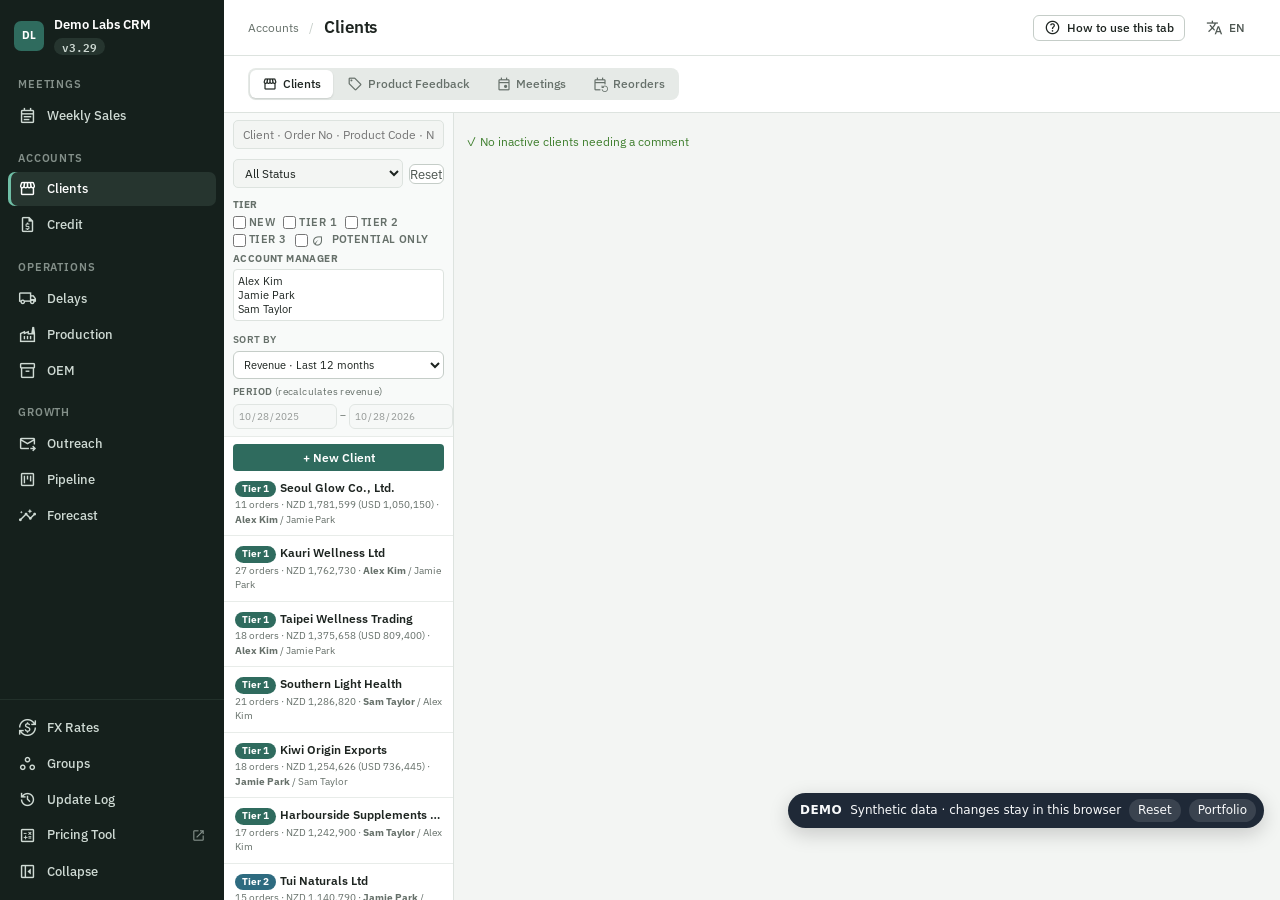
==== crm/index.html @ deb1e1e8 "Tools portfolio: sales/ops demos on synthetic data + live NZ pharma tools Co-Authored-By: Claude Opu" ====
<!DOCTYPE html>
<html lang="en">
<head>
<!-- demo runtime: Worker emulator + synthetic data (see README) -->
<script>window.DEMO_TODAY = '2026-10-29';</script>
<script src="../shared/demo-clock.js"></script>
<script>
window.WORKER_DEMO = { key: 'crm-demo', email: 'demo.user@example.com', accessTeam: 'https://demo-team.cloudflareaccess.com', workerUrl: 'worker.js', vendor: '../shared/vendor/' };
try { if (!localStorage.getItem('crmdemo_last_author')) localStorage.setItem('crmdemo_last_author', 'Jamie Park'); } catch (e) {}
</script>
<script src="seed_kv.js"></script>
<script src="seed_d1.js"></script>
<script>try { if (!localStorage.getItem('crmdemo_fx_rates')) localStorage.setItem('crmdemo_fx_rates', window.WORKER_SEED_KV['crm:fx_rates']); } catch (e) {}</script>
<script src="mocks.js"></script>
<script src="../shared/worker-emulator.js"></script>
<link rel="stylesheet" href="../shared/demo-badge.css">

<meta charset="utf-8">
<meta name="viewport" content="width=device-width, initial-scale=1">
<title>Demo Labs CRM</title>
<link rel="preconnect" href="https://fonts.googleapis.com">
<link rel="stylesheet" href="https://fonts.googleapis.com/css2?family=IBM+Plex+Sans:wght@400;500;600;700&family=IBM+Plex+Sans+KR:wght@400;500;600&family=IBM+Plex+Mono:wght@400;500&display=swap">
<link rel="stylesheet" href="https://fonts.googleapis.com/css2?family=Material+Symbols+Outlined:opsz,wght,FILL,GRAD@20..24,300..500,0..1,0&display=block">
<style>
/* v3.0 design tokens — "Sage" theme from the Claude Design handoff (design/v3).
   The legacy names at the bottom keep every existing var(--…) working. */
:root{
  --bg:#f3f5f3; --surface:#ffffff; --surface-2:#f8faf9; --sunken:#eef1ef; --track:#e6eae7;
  --line:#dde3df; --line-soft:#e8ece9; --line-strong:#c5cdc8;
  --ink:#1d2420; --ink-2:#4e5752; --ink-3:#66706a; --ink-disabled:#9aa49e;
  --accent:#2f6b5e; --accent-hover:#24564b; --accent-ink:#22594d; --accent-soft:#e1efea; --accent-wash:#eef6f2; --accent-line:#cfe3da; --focus:#b9d8cc;
  --bad:#b0372b; --bad-soft:#f8e1dd;
  --warn:#8a4a07; --warn-soft:#f8ecd6;
  --caution:#7a6200; --caution-soft:#f5efcf;
  --ok:#3f7f2e; --ok-soft:#e3f0e6;
  --info:#2e6b80; --info-soft:#deedf1;
  --neutral:#4e5752; --neutral-soft:#e9ece9;
  --st-contacted:#66706a; --st-lead:#a1620b; --st-quoted:#3f5f80; --st-negotiating:#2f6b5e; --st-won:#3f7f2e; --st-drop:#b0372b;
  --c-hard:#2f6b5e; --c-soft:#4f6d8f; --c-tablet:#8a6a9a; --c-pot:#c0892f; --c-sachet:#d2a868; --c-uncl:#9a8f80; --c-liquid:#4a6fa5; --c-lhard:#7b5577; --c-other:#aab4ae;
  --nav-bg:#15201c; --nav-ink:#cfdad4; --nav-muted:#84908a; --nav-line:#22302a; --nav-active:#26352f; --nav-hover:#1e2b26; --nav-mark:#6fbfa6;
  --font:'IBM Plex Sans','IBM Plex Sans KR',system-ui,-apple-system,"Segoe UI",sans-serif;
  --font-mono:'IBM Plex Mono',ui-monospace,monospace;
  --fs-label:11px; --fs-sm:12px; --fs-body:13px; --fs-title:14px; --fs-h2:16px; --fs-page:17px; --fs-kpi:26px;
  --s-1:4px; --s-2:6px; --s-3:8px; --s-4:12px; --s-5:16px; --s-6:20px; --s-7:24px; --s-8:32px;
  --r-sm:4px; --r-md:6px; --r-lg:10px; --r-xl:12px;
  --shadow-pop:0 8px 24px rgba(29,36,32,.14); --shadow-modal:0 24px 64px rgba(29,36,32,.28); --overlay:rgba(29,36,32,.42);
  --h-ctl:32px; --h-ctl-sm:26px; --nav-w:224px; --nav-w-collapsed:60px; --topbar-h:56px;
  /* legacy aliases */
  --panel:var(--surface); --muted:var(--ink-3); --fg:var(--ink); --accent2:var(--accent); --accent-light:var(--accent-soft);
  --hover:rgba(29,36,32,.04); --radius:var(--r-md); --radius-lg:var(--r-lg);
}
*{box-sizing:border-box;margin:0;padding:0}
body{font-family:-apple-system,BlinkMacSystemFont,"Segoe UI",Roboto,Helvetica,Arial,sans-serif;color:var(--ink);background:var(--bg);font-size:13px;height:100vh;display:flex;flex-direction:column;overflow:hidden;-webkit-font-smoothing:antialiased}
/* Tab panels (header, tab row and hint styles now live in #ds-v3) */
.tab-panel{display:none;flex:1;overflow:hidden;min-height:0}
.tab-panel.active{display:flex}
html[data-lang="en"] .hint-ko{display:none}
html[data-lang="ko"] .hint-en{display:none}
/* Customers tab */
.cust-layout{display:flex;flex:1;overflow:hidden;width:100%}
aside{width:230px;min-width:230px;background:var(--panel);border-right:1px solid var(--line);display:flex;flex-direction:column;flex-shrink:0}
.aside-ctrl{padding:7px 9px;border-bottom:1px solid var(--line);background:var(--surface-2);flex-shrink:0;display:flex;flex-direction:column;gap:4px}
.aside-ctrl select{width:100%;padding:5px 6px;border:1px solid var(--line);border-radius:4px;font-size:11px;color:var(--ink);background:#fff;outline:none}
.aside-ctrl label{font-size:10px;color:var(--muted);font-weight:600;letter-spacing:.04em;text-transform:uppercase}
.date-row{display:flex;gap:3px;align-items:center}
.date-row input[type=date]{flex:1;padding:4px 4px;border:1px solid var(--line);border-radius:4px;font-size:10px;outline:none;color:var(--ink)}
.date-row span{font-size:10px;color:var(--muted)}
.aside-list{flex:1;overflow-y:auto}
.cust{padding:8px 11px;border-bottom:1px solid var(--line);cursor:pointer}
.cust:hover{background:var(--surface-2)}
.cust.active{background:var(--accent-soft);border-left:3px solid var(--accent2)}
.cust .nm{font-weight:600;font-size:11px;white-space:nowrap;overflow:hidden;text-overflow:ellipsis}
.cust .meta{color:var(--muted);font-size:10px;margin-top:1px}
/* Main content */
.main-content{flex:1;overflow-y:auto;padding:12px;min-width:0}
.card{background:var(--panel);border:1px solid var(--line);border-radius:12px;padding:11px 13px;margin-bottom:10px}
.card h2{font-size:13px;font-weight:700;margin-bottom:7px}
.kpis{display:flex;gap:12px;flex-wrap:wrap;color:var(--muted);font-size:11px}
.kpis b{display:block;color:var(--ink);font-size:13px;font-weight:700}
.bar{display:flex;justify-content:space-between;align-items:center;margin-bottom:7px;font-size:11px;color:var(--muted)}
.table-wrap{overflow-x:auto}
table{width:100%;border-collapse:collapse;background:var(--panel);border:1px solid var(--line);border-radius:12px;overflow:hidden;font-size:11px}
th,td{padding:6px 8px;text-align:left;border-bottom:1px solid var(--line);white-space:nowrap}
th{background:var(--surface-2);font-size:10px;color:var(--muted);text-transform:uppercase;letter-spacing:.04em;position:sticky;top:0;z-index:1}
td.num{text-align:right;font-variant-numeric:tabular-nums}
tr:last-child td{border-bottom:none}
tr:hover td{background:#fafbfd}
.badge{padding:2px 6px;border-radius:999px;font-size:10px;font-weight:600}
.s-finished{background:var(--ok-soft);color:var(--ok)}.s-cancel{background:var(--bad-soft);color:var(--bad)}.s-confirm{background:var(--info-soft);color:var(--info)}.s-new{background:var(--warn-soft);color:var(--warn)}
.empty{padding:26px;text-align:center;color:var(--muted);font-size:12px}
.code-link{color:var(--accent2);cursor:pointer;text-decoration:underline;text-decoration-style:dotted}
.code-link:hover{text-decoration-style:solid}
/* Remarks */
.remarks-card{background:var(--panel);border:1px solid var(--line);border-radius:12px;padding:11px 13px;margin-bottom:10px}
.remarks-card h3{font-size:10px;font-weight:700;color:var(--muted);text-transform:uppercase;letter-spacing:.04em;margin-bottom:8px}
.remark-input-row{display:flex;gap:5px;margin-bottom:8px}
.remark-input-row input{padding:6px 9px;border:1px solid var(--line);border-radius:4px;font-size:12px;outline:none;font-family:inherit}
.remark-input-row input:focus{border-color:var(--accent2)}
.remark-author-static{background:var(--accent-soft);color:var(--accent2);font-weight:600;flex-shrink:0;width:140px}
.remark-savebtn{background:var(--accent2);color:#fff;border:none;padding:6px 12px;border-radius:4px;font-size:12px;cursor:pointer;white-space:nowrap;flex-shrink:0}
.remark-savebtn:hover{background:var(--accent-hover)}
.remark-item{padding:7px 0;border-top:1px solid var(--line)}
.remark-item:first-child{border-top:none}
.remark-meta{display:flex;gap:7px;align-items:center;margin-bottom:3px}
.remark-author-tag{background:var(--accent-soft);color:var(--accent2);padding:1px 7px;border-radius:999px;font-weight:600;font-size:10px}
.remark-ts{font-size:10px;color:var(--muted)}
.remark-text{font-size:12px;color:var(--ink);line-height:1.5;white-space:pre-wrap;word-break:break-word}
.remark-empty{font-size:11px;color:var(--muted);font-style:italic}
.remark-notice{font-size:10px;color:var(--muted);background:var(--surface-2);border:1px solid var(--line);border-radius:4px;padding:4px 8px;margin-bottom:8px}
.remark-actions{margin-left:auto;display:flex;gap:3px}
.remark-action-btn{background:none;border:1px solid var(--line);border-radius:3px;cursor:pointer;font-size:10px;padding:1px 5px;color:var(--muted);line-height:1.4}
.remark-action-btn:hover{background:var(--sunken);color:var(--ink)}
.remark-del-btn:hover{border-color:var(--bad);color:var(--bad);background:var(--bad-soft)}
/* Groups */
.cust.is-group{background:linear-gradient(135deg,var(--accent-wash) 60%,var(--ok-soft));border-left:3px solid var(--accent2)}
.cust.is-group .nm{color:var(--accent2);font-weight:700}
.group-badge{font-size:9px;background:var(--accent-soft);color:var(--accent-hover);padding:1px 6px;border-radius:999px;margin-left:5px;vertical-align:middle;font-weight:600}
.usd-tag{color:var(--muted);font-size:10px}
.groups-overlay{position:fixed;inset:0;background:rgba(0,0,0,.45);z-index:2000;display:flex;align-items:center;justify-content:center}
.groups-box{background:#fff;border-radius:10px;padding:20px 22px;width:520px;max-height:82vh;overflow-y:auto;box-shadow:0 12px 40px rgba(0,0,0,.2);display:flex;flex-direction:column;gap:14px}
.groups-box h2{font-size:14px;font-weight:700;color:var(--ink)}
.groups-list-item{display:flex;align-items:center;gap:8px;padding:7px 10px;border:1px solid var(--line);border-radius:6px;font-size:12px}
.groups-list-item .g-members{flex:1;color:var(--muted);font-size:11px}
.groups-list-item .g-del{background:none;border:1px solid var(--line);color:var(--bad);padding:2px 8px;border-radius:4px;cursor:pointer;font-size:11px}
.groups-list-item .g-del:hover{background:var(--bad-soft)}
.cust-check-list{max-height:200px;overflow-y:auto;border:1px solid var(--line);border-radius:6px;padding:5px;display:flex;flex-direction:column;gap:2px}
.cust-check-list label{display:flex;align-items:center;gap:6px;padding:3px 6px;border-radius:4px;cursor:pointer;font-size:11px}
.cust-check-list label:hover{background:var(--sunken)}
.fx-row{display:flex;align-items:center;gap:6px;font-size:11px;color:var(--muted)}
.fx-row input{width:60px;padding:3px 6px;border:1px solid var(--line);border-radius:4px;font-size:11px;text-align:right}
.group-chip{display:inline-flex;align-items:center;gap:4px;background:var(--accent-soft);color:var(--accent-hover);padding:2px 8px 2px 10px;border-radius:999px;font-size:11px;margin:2px}
.chip-remove{background:none;border:none;cursor:pointer;color:var(--accent-line);font-size:12px;padding:0;line-height:1;font-weight:700}
.chip-remove:hover{color:var(--bad)}
.selected-chips-wrap{min-height:30px;padding:5px 4px;border:1px dashed var(--accent-line);border-radius:6px;background:var(--accent-wash);margin-bottom:8px}
.fx-hist-panel{background:var(--surface-2);border:1px solid var(--line);border-radius:6px;padding:10px 12px;font-size:11px}
.fx-hist-row{display:flex;gap:6px;align-items:center;margin-bottom:4px}
.fx-hist-row input{padding:3px 7px;border:1px solid var(--line);border-radius:4px;font-size:11px}
.fx-hist-del{background:none;border:none;color:var(--bad);cursor:pointer;font-size:13px;padding:0 3px}
/* Price trend */
.trend-panel{background:var(--panel);border:1px solid var(--line);border-radius:12px;padding:11px 13px;margin-bottom:10px}
.trend-hdr{display:flex;justify-content:space-between;align-items:center;margin-bottom:8px}
.trend-hdr h3{font-size:10px;font-weight:700;color:var(--muted);text-transform:uppercase;letter-spacing:.04em}
.trend-close{background:none;border:none;color:var(--muted);cursor:pointer;font-size:15px;line-height:1;padding:0 2px}
/* Follow-up tab */
.fu-layout{flex:1;overflow:hidden;display:flex;flex-direction:column;width:100%;min-height:0}
.fu-ctrl{padding:9px 14px;background:var(--panel);border-bottom:1px solid var(--line);display:flex;gap:8px;align-items:center;flex-shrink:0;flex-wrap:wrap}
.fu-ctrl select{padding:5px 7px;border:1px solid var(--line);border-radius:4px;font-size:12px;outline:none}
.fu-ctrl label{font-size:11px;color:var(--muted);font-weight:600}
.fu-content{flex:1;overflow-y:auto;padding:12px;min-height:0}
.fu-kpis{display:flex;gap:8px;flex-wrap:wrap;margin-bottom:12px}
.fu-kpi{background:var(--panel);border:1px solid var(--line);border-radius:12px;padding:9px 13px;flex:1;min-width:100px;cursor:pointer;transition:border-color .15s}
.fu-kpi:hover{border-color:var(--accent2)}
.fu-kpi.active{border-color:var(--accent2);background:var(--accent-soft)}
.fu-kpi .kl{font-size:10px;color:var(--muted);text-transform:uppercase;letter-spacing:.04em;margin-bottom:2px}
.fu-kpi .kv{font-size:22px;font-weight:700}
.c-bad{color:var(--bad)}.c-warn{color:var(--warn)}.c-info{color:var(--info)}.c-ink{color:var(--ink)}
.fu-overdue{background:var(--bad-soft);color:var(--bad)}.fu-due_soon{background:var(--warn-soft);color:var(--warn)}.fu-upcoming{background:var(--info-soft);color:var(--info)}
/* OEM tab */
.oem-layout{flex:1;overflow-y:auto;padding:14px;width:100%;display:block}
.oem-kpis{display:flex;gap:10px;flex-wrap:wrap;margin-bottom:14px}
.oem-kpi{background:var(--panel);border:1px solid var(--line);border-radius:12px;padding:11px 15px;flex:1;min-width:120px}
.oem-kpi .kl{font-size:10px;color:var(--muted);text-transform:uppercase;letter-spacing:.04em;margin-bottom:3px}
.oem-kpi .kv{font-size:22px;font-weight:700;color:var(--ink)}
.sec-title{font-size:12px;font-weight:700;margin:14px 0 6px;color:var(--ink)}
.inactive-dot{color:var(--bad);font-size:8px;vertical-align:middle;margin-left:4px}
.inactive-banner{border-radius:6px;padding:12px 14px;margin-bottom:12px;font-size:12px;line-height:1.7}
.inactive-banner.needs-comment{background:var(--warn-soft);border:1px solid #f97316}
.inactive-banner.has-comment{background:var(--ok-soft);border:1px solid var(--ok)}
/* Pipeline tab */
.pipeline-wrap{display:flex;gap:12px;overflow-x:auto;padding-bottom:12px;min-height:300px}
.pipeline-col{min-width:220px;max-width:220px;background:var(--surface-2);border:1px solid var(--line);border-radius:12px;padding:8px;display:flex;flex-direction:column;gap:6px;flex-shrink:0}
.pipeline-col-hdr{font-size:11px;font-weight:700;padding:4px 6px;border-radius:4px;display:flex;justify-content:space-between;align-items:center}
.deal-card{background:var(--panel);border:1px solid var(--line);border-radius:6px;padding:8px 10px;font-size:11px;cursor:pointer;transition:box-shadow .15s}
.deal-card:hover{box-shadow:0 2px 8px rgba(0,0,0,.1)}
.deal-card.won{border-left:3px solid var(--ok)}
.deal-card.lost{opacity:.5}
.deal-card .dc-title{font-weight:700;font-size:12px;margin-bottom:3px}
.deal-card .dc-cust{color:var(--muted);margin-bottom:4px}
.deal-card .dc-row{display:flex;justify-content:space-between;color:var(--muted);margin-top:2px}
.deal-badge{font-size:9px;padding:1px 5px;border-radius:3px;font-weight:600}
.badge-inbound{background:var(--accent-soft);color:var(--accent-hover)}
.badge-outbound{background:var(--ok-soft);color:var(--ok)}
/* Production tab */
.prod-wrap{padding:14px;overflow-y:auto;flex:1}
.prod-grid{display:grid;grid-template-columns:repeat(auto-fit,minmax(180px,1fr));gap:10px;margin-bottom:14px}
.prod-kpi{background:var(--panel);border:1px solid var(--line);border-radius:12px;padding:11px 13px;text-align:center}
.prod-kpi .pk-val{font-size:20px;font-weight:700;color:var(--accent2)}
.prod-kpi .pk-lbl{font-size:10px;color:var(--muted);margin-top:2px}
.prod-chart-wrap{background:var(--panel);border:1px solid var(--line);border-radius:12px;padding:12px;margin-bottom:10px}
.prod-chart-wrap h3{font-size:12px;font-weight:700;margin-bottom:8px}
.type-bar{display:flex;align-items:center;gap:8px;margin-bottom:5px;font-size:11px}
.type-bar-fill{height:16px;border-radius:3px;transition:width .3s}
.prod-table{width:100%;border-collapse:collapse;font-size:11px}
.prod-table th{background:var(--surface-2);padding:5px 8px;text-align:left;font-weight:600;border-bottom:1px solid var(--line)}
.prod-table td{padding:5px 8px;border-bottom:1px solid var(--line)}
/* Forecast tab */
.fc-wrap{padding:14px;overflow-y:auto;flex:1;display:flex;flex-direction:column;gap:14px}
.fc-section{background:var(--panel);border:1px solid var(--line);border-radius:12px;padding:12px 14px}
.fc-section h2{font-size:13px;font-weight:700;margin-bottom:10px;display:flex;justify-content:space-between;align-items:center}
.fc-table{width:100%;border-collapse:collapse;font-size:11px}
.fc-table th{background:var(--surface-2);padding:5px 8px;text-align:right;font-weight:600;border-bottom:2px solid var(--line)}
.fc-table th:first-child{text-align:left}
.fc-table td{padding:5px 8px;border-bottom:1px solid var(--line);text-align:right}
.fc-table td:first-child{text-align:left;font-weight:600}
.fc-table tr:hover td{background:var(--surface-2)}
.fc-bar-inline{display:inline-block;height:8px;border-radius:2px;vertical-align:middle;margin-left:4px}
.fc-kpi-row{display:flex;gap:10px;flex-wrap:wrap;margin-bottom:12px}
.fc-kpi{background:var(--surface-2);border:1px solid var(--line);border-radius:6px;padding:8px 12px;flex:1;min-width:140px}
.fc-kpi .fk-val{font-size:16px;font-weight:700;color:var(--accent2)}
.fc-kpi .fk-lbl{font-size:10px;color:var(--muted);margin-top:1px}
.fc-toggle{display:flex;gap:4px;margin-bottom:10px}
.fc-toggle button{padding:4px 10px;border:1px solid var(--line);border-radius:4px;font-size:11px;cursor:pointer;background:#fff}
.fc-toggle button.active{background:var(--accent2);color:#fff;border-color:var(--accent2)}
/* Deal modal */
.deal-modal-overlay{position:fixed;inset:0;background:rgba(0,0,0,.45);z-index:3000;display:flex;align-items:center;justify-content:center}
.deal-modal-box{background:#fff;border-radius:10px;padding:20px 22px;width:480px;max-height:88vh;overflow-y:auto;box-shadow:0 12px 40px rgba(0,0,0,.2);display:flex;flex-direction:column;gap:10px}
.deal-modal-box h2{font-size:14px;font-weight:700;color:var(--ink)}
.deal-field{display:flex;flex-direction:column;gap:3px}
.deal-field label{font-size:10px;font-weight:700;color:var(--muted);text-transform:uppercase;letter-spacing:.04em}
.deal-field input,.deal-field select,.deal-field textarea{padding:6px 9px;border:1px solid var(--line);border-radius:4px;font-size:12px;outline:none;font-family:inherit}
.section-hd{font-size:11px;font-weight:700;color:var(--accent2);text-transform:uppercase;letter-spacing:.04em;margin-bottom:6px;border-bottom:1px solid var(--line);padding-bottom:3px}
/* A <summary> laid out with display:flex loses the browser's native disclosure
   triangle (it only renders for the default list-item display), so this restores
   one manually wherever a flex summary needs the open/closed indicator back. */
.disclosure-tri{display:inline-block;margin-right:5px;font-size:9px;color:var(--muted);transition:transform .15s}
details[open]>summary .disclosure-tri{transform:rotate(90deg)}
.deal-field input:focus,.deal-field select:focus,.deal-field textarea:focus{border-color:var(--accent2)}
/* Delays "Export PDF" prints only the Delays tab. Tab panels live inside
   .app > .main > .page (v3 shell), so the shell is flattened instead of hidden. */
@media print {
  body > *:not(.app), .sidenav, .topbar, .tab-hint, #saveFailBanner { display: none !important; }
  .app, .main, .page { display: block !important; height: auto !important; overflow: visible !important; }
  .tab-panel { display: none !important; }
  #tab-delays { display: block !important; position: static !important; }
  button, select { display: none !important; }
  #delaysPdfHeader { display: block !important; }
}
</style>
<style id="ds-v3">
/* ==========================================================================
   v3.0 layer (Claude Design handoff, phases 1-2). Loaded after the legacy
   rules above so it wins where they overlap. Re-skins keep each legacy
   element's padding/layout and only change colour, type and borders; later
   phases replace the legacy rules outright.
   ========================================================================== */

/* ---------- Base ---------- */
body{font-family:var(--font);font-size:var(--fs-body);color:var(--ink);background:var(--bg);line-height:1.45}
input,select,textarea,button{font-family:inherit}
:focus-visible{outline:2px solid var(--focus);outline-offset:1px}
a{color:var(--accent);text-underline-offset:2px}
a:hover{color:var(--accent-hover)}
input[type=checkbox],input[type=radio]{accent-color:var(--accent)}
.icon{font-family:'Material Symbols Outlined';font-weight:normal;font-style:normal;font-size:18px;line-height:1;width:1em;overflow:hidden;display:inline-block;flex-shrink:0;-webkit-font-feature-settings:'liga';font-feature-settings:'liga'}
.mono{font-family:var(--font-mono);font-size:11.5px}
/* icons that replaced a leading emoji inside text, buttons and headings */
.icon--inline{font-size:1.25em;vertical-align:-.22em;margin-right:.3em}

/* ---------- App shell ---------- */
.app{display:grid;grid-template-columns:var(--nav-w) minmax(0,1fr);flex:1;min-height:0}
.app.is-collapsed{grid-template-columns:var(--nav-w-collapsed) minmax(0,1fr)}
/* width/min-width/border reset: the legacy `aside{width:230px;min-width:230px}` rule (meant for the Clients list) also matches this <aside> */
.sidenav{display:flex;flex-direction:column;min-height:0;width:auto;min-width:0;border-right:none;background:var(--nav-bg);color:var(--nav-ink)}
.sidenav__brand{display:flex;align-items:center;gap:10px;padding:16px 14px 14px}
.sidenav__logo{width:30px;height:30px;border-radius:7px;background:var(--accent);color:#fff;display:grid;place-items:center;font-weight:700;font-size:11px;letter-spacing:.02em;flex-shrink:0}
.sidenav__brand-text{display:flex;flex-direction:column;align-items:flex-start;gap:3px;min-width:0}
.sidenav__name{font-size:13px;font-weight:600;color:#fff;white-space:nowrap}
.sidenav__ver{border:none;background:var(--nav-active);color:var(--nav-ink);font:600 11px/1.6 var(--font-mono);padding:0 8px;border-radius:999px;cursor:pointer}
.sidenav__ver:hover{color:#fff}
.sidenav__groups{flex:1;overflow-y:auto;overflow-x:hidden;padding:4px 8px;display:flex;flex-direction:column;gap:14px;scrollbar-width:thin;scrollbar-color:var(--nav-active) transparent}
.sidenav__group{display:flex;flex-direction:column;gap:2px}
.sidenav__group-label{font-size:10.5px;font-weight:600;letter-spacing:.08em;text-transform:uppercase;color:var(--nav-muted);padding:4px 10px}
/* .tab-btn kept on the nav buttons so activateTab() works unchanged */
.sidenav .tab-btn,.sidenav__tool{display:flex;align-items:center;gap:10px;width:100%;height:34px;padding:0 10px;margin:0;border:none;border-radius:7px;background:transparent;color:var(--nav-ink);font-size:13px;font-weight:500;cursor:pointer;text-align:left;white-space:nowrap}
.sidenav .tab-btn:hover,.sidenav__tool:hover{background:var(--nav-hover);color:#fff}
.sidenav .tab-btn.active{background:var(--nav-active);color:#fff;box-shadow:inset 3px 0 0 var(--nav-mark)}
.sidenav .tab-btn .icon,.sidenav__tool .icon{font-size:19px}
.sidenav__tools{padding:10px 8px 12px;border-top:1px solid var(--nav-line);display:flex;flex-direction:column;gap:2px}
a.sidenav__tool{text-decoration:none}
.sidenav__ext{margin-left:auto;font-size:15px!important;color:var(--nav-muted)}
.app.is-collapsed .sidenav__group-label,.app.is-collapsed .tab-btn__label,.app.is-collapsed .sidenav__brand-text{display:none}
.app.is-collapsed .sidenav .tab-btn,.app.is-collapsed .sidenav__tool{justify-content:center;padding:0}
.app.is-collapsed .sidenav__brand{justify-content:center;padding:16px 0 14px}

.main{display:flex;flex-direction:column;min-width:0;min-height:0}
.topbar{display:flex;align-items:center;gap:10px;height:var(--topbar-h);padding:0 var(--s-7);border-bottom:1px solid var(--line);background:var(--surface);flex-shrink:0}
.topbar__crumb{font-size:12px;color:var(--ink-3)}
.topbar__sep{font-size:12px;color:var(--line-strong)}
.topbar__title{margin:0;font-size:var(--fs-page);font-weight:600;letter-spacing:-.005em;white-space:nowrap}
.topbar__spacer{flex:1}
/* tab panels keep their own internal scrolling, so .page is a flex column, not a scroller */
.page{flex:1;min-height:0;display:flex;flex-direction:column;overflow:hidden}

/* ---------- Buttons ---------- */
.btn{display:inline-flex;align-items:center;justify-content:center;gap:6px;height:var(--h-ctl);padding:0 14px;border:1px solid var(--line-strong);border-radius:var(--r-md);background:var(--surface);color:var(--ink);font-size:12px;font-weight:500;cursor:pointer;white-space:nowrap;text-decoration:none}
.btn:hover{background:var(--bg)}
.btn--primary{background:var(--accent);border-color:var(--accent);color:#fff;font-weight:600}
.btn--primary:hover{background:var(--accent-hover);border-color:var(--accent-hover)}
.btn--ghost{border-color:transparent;background:transparent;color:var(--ink-2)}
.btn--ghost:hover{background:var(--sunken)}
.btn--sm{height:var(--h-ctl-sm);padding:0 10px}
.btn .icon{font-size:17px}
.btn[aria-pressed=true]{background:var(--accent-soft);border-color:var(--accent-line);color:var(--accent-ink)}
.btn--ok{background:var(--ok);border-color:var(--ok);color:#fff;font-weight:600}
.btn--danger{border-color:#e3b3aa;color:var(--bad)}
.btn--danger:hover{background:var(--bad-soft)}

/* ---------- Page body, filter bar, segmented control, popovers ---------- */
.page__scroll{flex:1;min-height:0;overflow-y:auto;padding:var(--s-6) var(--s-7) var(--s-8);display:flex;flex-direction:column;gap:var(--s-5)}
.page__scroll>.seg{align-self:flex-start}
.stack{display:flex;flex-direction:column;gap:var(--s-4)}
.filterbar{display:flex;gap:8px;align-items:center;flex-wrap:wrap;padding:10px 12px;background:var(--surface);border:1px solid var(--line);border-radius:var(--r-lg)}
.select,.input{height:var(--h-ctl);padding:0 10px;border:1px solid var(--line-strong);border-radius:var(--r-md);background-color:var(--surface);color:var(--ink);font-size:13px}
.select{padding:0 8px}
.select--sm,.input--sm{height:30px;font-size:12px}
.select:focus,.input:focus{outline:2px solid var(--focus);outline-offset:0;border-color:var(--accent)}
.check-label{display:inline-flex;align-items:center;gap:6px;font-size:12px;color:var(--ink-2);cursor:pointer;white-space:nowrap}
.seg{display:inline-flex;gap:2px;padding:2px;background:var(--track);border-radius:8px}
.seg>button{height:28px;padding:0 12px;border:none;border-radius:6px;background:transparent;color:var(--ink-3);font-size:12px;font-weight:500;cursor:pointer;white-space:nowrap}
.seg>button:hover{color:var(--ink)}
.seg>button.active{background:var(--surface);color:var(--ink);box-shadow:0 1px 2px rgba(29,36,32,.14)}
.chip{position:relative;display:inline-flex;align-items:center;gap:6px;height:26px;padding:0 10px;border:1px solid var(--line-strong);border-radius:999px;background:var(--surface);color:var(--ink-3);font-size:11.5px;font-weight:500;cursor:pointer;white-space:nowrap;user-select:none}
.chip input{position:absolute;opacity:0;width:1px;height:1px;pointer-events:none}
.chip:has(input:checked),.chip.active{border-color:var(--accent);background:var(--accent-soft);color:var(--accent-ink)}
.chip:has(input:focus-visible){outline:2px solid var(--focus)}
.chip__dot{width:8px;height:8px;border-radius:2px;flex-shrink:0}
.chip:has(input):not(:has(input:checked)) .chip__dot{opacity:.35}
.popover-anchor{position:relative;display:inline-block}
.popover{position:absolute;top:calc(100% + 4px);left:0;z-index:50;min-width:220px;background:var(--surface);border:1px solid var(--line);border-radius:var(--r-lg);box-shadow:var(--shadow-pop);padding:12px;flex-direction:column;gap:8px}
.popover--right{left:auto;right:0}
.menu{padding:4px}
.menu>button{display:flex;align-items:center;width:100%;text-align:left;padding:8px 10px;border:none;background:none;border-radius:var(--r-md);font-size:12px;color:var(--ink);cursor:pointer}
.menu>button:hover{background:var(--bg)}
.remark-savebtn{background:var(--accent);border:1px solid var(--accent);color:#fff;border-radius:var(--r-md);font-weight:600}
.remark-savebtn:hover{background:var(--accent-hover)}
.clearbtn{background:var(--surface);border:1px solid var(--line-strong);color:var(--ink-2);border-radius:var(--r-md)}
.clearbtn:hover{background:var(--bg)}

/* ---------- How-to-use panel (existing <details class="tab-hint">, opened from the topbar) ---------- */
.tab-hint{background:var(--accent-wash);border:none;border-bottom:1px solid var(--accent-line);border-radius:0;margin:0!important;padding:14px var(--s-7) 16px;color:var(--ink-2);font-size:13px;flex-shrink:0}
.tab-hint summary{display:none}
.tab-hint:not([open]){display:none}
.tab-hint .hint-body{margin:0;color:var(--ink-2);max-width:1080px}
.tab-hint .hint-body b{color:var(--ink)}
.tab-hint .hint-pills{display:flex;gap:6px;flex-wrap:wrap;margin-top:8px}
.tab-hint .hint-pill{background:var(--surface);border:1px solid var(--accent-line);color:var(--ink-2);border-radius:999px;padding:3px 10px;font-size:12px;font-weight:400}

/* ---------- Form controls ---------- */
.deal-field input:not([type=checkbox]):not([type=radio]),.deal-field select{height:34px;padding:0 10px;border:1px solid var(--line-strong);border-radius:var(--r-md);background:var(--surface);color:var(--ink);font-size:13px}
.deal-field textarea{padding:8px 10px;border:1px solid var(--line-strong);border-radius:var(--r-md);background:var(--surface);color:var(--ink);font-size:13px;line-height:1.5}
.deal-field input:focus,.deal-field select:focus,.deal-field textarea:focus{outline:2px solid var(--focus);outline-offset:0;border-color:var(--accent)}
.deal-field label{font-size:var(--fs-label);font-weight:600;color:var(--ink-3)}
.section-hd{color:var(--accent-ink);border-bottom-color:var(--line-soft)}

/* ---------- Cards & KPIs ---------- */
.card,.trend-panel,.remarks-card,.prod-chart-wrap,.fc-section{background:var(--surface);border-color:var(--line);border-radius:var(--r-lg)}
.card h2,.fc-section h2,.prod-chart-wrap h3{font-size:var(--fs-title);font-weight:600}
.fu-kpi,.oem-kpi,.prod-kpi,.fc-kpi{background:var(--surface);border:1px solid var(--line);border-radius:var(--r-lg)}
.fu-kpi .kl,.oem-kpi .kl,.prod-kpi .pk-lbl,.fc-kpi .fk-lbl{font-size:var(--fs-label);font-weight:600;letter-spacing:.04em;text-transform:uppercase;color:var(--ink-3)}
.fu-kpi .kv,.oem-kpi .kv{font-size:24px;font-weight:600;line-height:1.15;font-variant-numeric:tabular-nums}
.prod-kpi .pk-val,.fc-kpi .fk-val{font-weight:600;font-variant-numeric:tabular-nums}
.fu-kpi:hover{border-color:var(--line-strong)}
.fu-kpi.active{border-color:var(--accent);box-shadow:0 0 0 1px var(--accent);background:#f1f8f5}

/* ---------- Tables ---------- */
table{background:var(--surface);border-color:var(--line);border-radius:var(--r-lg);font-size:12px}
th{background:var(--sunken);font-size:10.5px;font-weight:600;color:var(--ink-3);padding:8px 10px;border-bottom:1px solid var(--line)}
td{padding:7px 10px;border-bottom-color:var(--line-soft)}
tr:hover td{background:var(--surface-2)}
.prod-table th,.fc-table th{background:var(--sunken);color:var(--ink-3);border-bottom:1px solid var(--line)}
.prod-table td,.fc-table td{border-bottom-color:var(--line-soft)}
.fc-table tr:hover td{background:var(--surface-2)}
.fc-toggle button{border-color:var(--line-strong);border-radius:var(--r-md);background:var(--surface);color:var(--ink-2)}

/* ---------- Badges ---------- */
.badge{display:inline-flex;align-items:center;font-size:11px;font-weight:600;padding:1px 8px;border-radius:999px;white-space:nowrap}
.s-cancel,.fu-overdue{background:var(--bad-soft);color:var(--bad)}
.s-new,.fu-due_soon{background:var(--warn-soft);color:var(--warn)}
.s-finished{background:var(--ok-soft);color:var(--ok)}
.s-confirm,.fu-upcoming{background:var(--info-soft);color:var(--info)}
.badge-inbound{background:var(--info-soft);color:var(--info)}
.badge-outbound{background:var(--ok-soft);color:var(--ok)}

/* ---------- Clients ---------- */
.aside-ctrl{background:var(--surface-2);border-bottom-color:var(--line-soft)}
.aside-ctrl select,.date-row input[type=date]{border-color:var(--line-strong);border-radius:var(--r-md)}
.cust{border-bottom-color:var(--line-soft)}
.cust:hover{background:var(--surface-2)}
.cust.active{background:#e6f1ec;border-left:none;box-shadow:inset 3px 0 0 var(--accent)}
.cust .nm{font-size:12px}
.subtabs{display:flex;gap:2px;margin:0 0 12px;overflow-x:auto;scrollbar-width:none;border-bottom:1px solid var(--line);position:sticky;top:-12px;z-index:3;background:var(--bg)}
.subtabs>button{height:38px;padding:0 12px;border:none;border-bottom:2px solid transparent;margin-bottom:-1px;background:transparent;color:var(--ink-3);font-size:12.5px;font-weight:500;cursor:pointer;white-space:nowrap}
.subtabs>button:hover{color:var(--ink)}
.subtabs>button.active{border-bottom-color:var(--accent);color:var(--ink);font-weight:600}
.seg>button .icon--inline{font-size:16px;vertical-align:-.25em}
.cust .meta{color:var(--ink-3);font-variant-numeric:tabular-nums}
.cust.is-group{background:var(--accent-wash);border-left:3px solid var(--accent)}
.cust.is-group .nm{color:var(--accent-ink)}
.group-badge,.group-chip{background:var(--accent-soft);color:var(--accent-ink)}
.chip-remove{color:var(--ink-3)}
.selected-chips-wrap{border-color:var(--accent-line);background:var(--accent-wash)}
.cust-check-list label:hover{background:var(--surface-2)}
.fx-hist-panel,.remark-notice{background:var(--surface-2)}
.remark-author-static,.remark-author-tag{background:var(--accent-soft);color:var(--accent-ink)}
.remark-action-btn:hover{background:var(--sunken)}
.inactive-banner.needs-comment{background:var(--warn-soft);border-color:#e3c48f}
.inactive-banner.has-comment{background:var(--ok-soft);border-color:#b6d1ad}

/* ---------- Pipeline ---------- */
.pipeline-wrap{display:grid;grid-template-columns:repeat(6,minmax(220px,1fr));gap:12px;overflow-x:auto;align-items:start}
.pipeline-col{min-width:0;max-width:none;background:#ebefec;border:none;border-radius:var(--r-lg);padding:8px;gap:8px}
.pipeline-col-hdr{display:flex;align-items:center;gap:8px;padding:4px 6px 2px;font-size:12.5px;font-weight:600;color:var(--ink);background:none;border-radius:0;justify-content:flex-start}
.pipeline-col-hdr::before{content:"";width:8px;height:8px;border-radius:2px;background:var(--stage-color,var(--ink-3));flex-shrink:0}
.pipeline-col-hdr__count{font-size:11px;font-weight:600;padding:0 7px;border-radius:999px;background:var(--surface);color:var(--ink-3);font-variant-numeric:tabular-nums}
.pipeline-col-hdr__total{margin-left:auto;font-size:11px;font-weight:500;color:var(--ink-3);font-variant-numeric:tabular-nums}
.deal-card{display:flex;flex-direction:column;gap:5px;padding:10px 12px;font-size:12px;background:var(--surface);border:1px solid var(--line);border-radius:8px;cursor:grab}
.deal-card:hover{border-color:var(--line-strong);box-shadow:0 2px 8px rgba(29,36,32,.08)}
.deal-card.won{border-left:1px solid var(--line)}
.deal-card.lost{opacity:1;filter:saturate(.55);color:var(--ink-2)}
.deal-card .dc-title{font-size:12.5px;font-weight:600;line-height:1.3;margin:0}
.deal-card .dc-cust{font-size:11.5px;color:var(--ink-3);margin:0}
.deal-card .dc-row{margin:0;font-size:11.5px;color:var(--ink-2);justify-content:flex-start;gap:4px}
.deal-card__top{display:flex;align-items:flex-start;gap:6px}
.deal-card__top .dc-title{flex:1;min-width:0}
.deal-card__flags{display:flex;gap:4px;flex-wrap:wrap;justify-content:flex-end;flex-shrink:0}
.deal-card__value{display:flex;align-items:baseline;gap:6px;flex-wrap:wrap;font-size:12px;font-variant-numeric:tabular-nums}
.deal-card__value span{font-size:11px;color:var(--ink-3)}
.deal-card__sub{font-size:11px!important;color:var(--ink-3)!important}
.deal-card__foot{display:flex;align-items:center;gap:6px;padding-top:6px;margin-top:2px;border-top:1px solid var(--sunken)}
.deal-card__iconbtn{margin-left:auto;display:grid;place-items:center;width:24px;height:24px;border:none;border-radius:var(--r-md);background:transparent;color:var(--ink-3);cursor:pointer}
.deal-card__iconbtn:hover{background:var(--sunken);color:var(--ink)}
.deal-card__iconbtn .icon{font-size:17px}
.deal-badge{font-size:10.5px;padding:1px 6px;border-radius:var(--r-sm);font-weight:600}

/* ---------- Shared small pieces ---------- */
.tag{display:inline-flex;align-items:center;font-size:11px;font-weight:600;padding:1px 7px;border-radius:var(--r-sm);background:var(--neutral-soft);color:var(--neutral);white-space:nowrap}
.tag--new{background:var(--ok-soft);color:var(--ok)}
.c-ok{color:var(--ok)}
.note{font-size:11.5px;color:var(--warn);background:var(--warn-soft);border-radius:var(--r-sm);padding:3px 6px}
.seg--sm>button{height:26px;padding:0 10px}

/* ---------- Weekly Sales ---------- */
.wk-head{display:flex;align-items:center;gap:12px;flex-wrap:wrap}
.wk-head__eyebrow{font-size:var(--fs-label);font-weight:600;letter-spacing:.06em;text-transform:uppercase;color:var(--ink-3)}
.wk-head__title{margin:2px 0 0;font-size:18px;font-weight:600;display:flex;align-items:center;gap:8px}
.wk-head__count{font-size:12px;color:var(--ink-3)}
.wk-head__count b{color:var(--ink)}
.wk-owner{background:var(--surface);border:1px solid var(--line);border-radius:var(--r-lg)}
.wk-owner__head{display:flex;align-items:center;gap:10px;padding:12px 16px;border-bottom:1px solid var(--line-soft)}
.wk-owner__name{font-size:14px;font-weight:600}
.wk-owner__count{font-size:12px;color:var(--ink-3)}
.wk-owner__body{padding:10px 12px 12px;display:flex;flex-direction:column;gap:10px}
.wk-empty{font-size:12px;color:var(--ink-3)}
/* v3.7: one table per owner -- shared header, one row per partner / note */
.wk-table{display:flex;flex-direction:column;border:1px solid var(--line);border-radius:8px;overflow:hidden;background:var(--surface)}
.wk-thead,.wk-item{display:grid;grid-template-columns:48px minmax(200px,270px) minmax(0,7fr) minmax(0,3fr) minmax(0,3fr) 28px;gap:8px;align-items:start;padding:7px 10px}
.wk-thead{background:var(--surface-2);font-size:var(--fs-label);font-weight:600;letter-spacing:.04em;text-transform:uppercase;color:var(--ink-3);padding-top:6px;padding-bottom:6px}
.wk-item{border-top:1px solid var(--line-soft);background:var(--surface)}
.wk-thead+.wk-item{border-top:none}
.wk-lead{display:flex;align-items:center;gap:2px;padding-top:4px}
.wk-partner{display:flex;flex-direction:column;gap:3px;min-width:0;padding-top:3px}
.wk-partner__name{display:flex;align-items:baseline;gap:6px;flex-wrap:wrap}
.wk-partner .tag{font-size:10px;padding:0 5px}
.wk-cell{min-width:0}
.wk-cell textarea{display:block;width:100%;min-height:50px;border:1px solid var(--line);border-radius:var(--r-md);padding:5px 8px;font:12.5px/1.45 var(--font);color:var(--ink);background:var(--surface);resize:vertical;overflow:hidden}
.wk-cell textarea:focus{outline:2px solid var(--focus);outline-offset:0;border-color:var(--accent)}
.wk-cell--ceo textarea{background:var(--surface-2)}
.wk-cell--note{grid-column:3/6}
.wk-x{padding-top:2px}
.wk-item--note .wk-partner__name{color:var(--ink-2);font-weight:600;font-size:13px}
@media (max-width:1100px){
  .wk-thead{display:none}
  .wk-item{grid-template-columns:48px minmax(0,1fr) minmax(0,1fr) 28px;gap:4px 8px}
  .wk-partner,.wk-cell,.wk-cell--note{grid-column:2/4}
  .wk-cell[data-label="Remark"]{grid-column:2/3}
  .wk-cell--ceo{grid-column:3/4}
  .wk-cell::before{content:attr(data-label);display:block;margin:4px 0 2px;font-size:var(--fs-label);font-weight:600;letter-spacing:.04em;text-transform:uppercase;color:var(--ink-3)}
  .wk-x{grid-column:4;grid-row:1}
}
/* numbering + drag to reorder */
.wk-grip{display:inline-grid;place-items:center;width:18px;height:24px;margin-left:-6px;color:var(--ink-disabled);cursor:grab;border-radius:4px}
.wk-grip:hover{color:var(--ink-2);background:var(--sunken)}
.wk-grip:active{cursor:grabbing}
.wk-grip .icon{font-size:18px}
.wk-num{display:inline-grid;place-items:center;min-width:22px;height:22px;padding:0 6px;border-radius:999px;background:var(--accent-soft);color:var(--accent-ink);font-size:12px;font-weight:700;font-variant-numeric:tabular-nums}
.wk-item.is-dragging{opacity:.4}
.wk-item.wk-drop-before{box-shadow:0 -3px 0 var(--accent)}
.wk-item.wk-drop-after{box-shadow:0 3px 0 var(--accent)}
.wk-item--note{background:var(--surface-2)}
.wk-link{border:none;background:none;padding:0;font:600 13px/1.3 var(--font);color:var(--ink);cursor:pointer;text-align:left}
.wk-link:hover{color:var(--accent);text-decoration:underline;text-underline-offset:2px}
.wk-saved{font-size:11px;color:var(--ink-3)}
.wk-saved.is-ok{color:var(--ok)}
.wk-saved.is-warn{color:var(--warn)}
.wk-status>button[data-s=green].active{background:var(--ok-soft);color:var(--ok)}
.wk-status>button[data-s=yellow].active{background:var(--warn-soft);color:var(--warn)}
.wk-status>button[data-s=red].active{background:var(--bad-soft);color:var(--bad)}
.wk-facts{display:flex;flex-direction:column;font-size:11px;line-height:1.45;color:var(--ink-3);font-variant-numeric:tabular-nums}
.wk-facts__line{display:flex;flex-wrap:wrap;align-items:baseline}
.wk-facts b{color:var(--ink-2);font-weight:600}
.wk-dot{margin:0 5px;color:var(--line-strong)}
.wk-prev{font-size:11px;line-height:1.4;color:var(--ink-2);display:-webkit-box;-webkit-line-clamp:2;-webkit-box-orient:vertical;overflow:hidden}
.wk-prev b{color:var(--accent-ink)}
.wk-picker{display:flex;flex-direction:column;gap:8px;padding:10px;background:var(--surface-2);border:1px solid var(--line);border-radius:8px}
.wk-picker__hint{font-size:11px;color:var(--ink-3);padding:2px 8px 4px}
.wk-picker__list{display:flex;flex-direction:column;max-height:300px;overflow-y:auto}
.wk-picker__row{display:flex;align-items:center;gap:8px;width:100%;padding:7px 8px;border:none;background:none;border-radius:var(--r-md);text-align:left;cursor:pointer;font-size:12.5px;color:var(--ink)}
.wk-picker__row:hover{background:var(--surface)}
.wk-picker__sig{margin-left:auto;font-size:11px;color:var(--ink-3);white-space:nowrap}

/* ---------- Modals ---------- */
.groups-overlay,.deal-modal-overlay{background:var(--overlay)}
.groups-box,.deal-modal-box{background:var(--surface);border-radius:var(--r-xl);box-shadow:var(--shadow-modal)}
.groups-box h2,.deal-modal-box h2{font-size:var(--fs-h2);font-weight:600}
#dealModal .deal-modal-box{width:min(640px,calc(100vw - 48px));padding:22px 24px;gap:14px}
.deal-field input[readonly]{background:var(--track)!important;border-color:transparent;font-weight:600;text-align:right;font-variant-numeric:tabular-nums}

/* ---------- Responsive (first real breakpoints) ---------- */
@media (max-width:1100px){
  .app{grid-template-columns:var(--nav-w-collapsed) minmax(0,1fr)}
  .sidenav__group-label,.tab-btn__label,.sidenav__brand-text{display:none}
  .sidenav .tab-btn,.sidenav__tool{justify-content:center;padding:0}
  .sidenav__brand{justify-content:center;padding:16px 0 14px}
  #navToggleBtn{display:none}
  .topbar{padding:0 var(--s-5)}
  .tab-hint{padding:12px var(--s-5) 14px}
  .page__scroll{padding:var(--s-5)}
}
@media (max-width:900px){
  /* Clients: list on top, detail underneath */
  .cust-layout{flex-direction:column;overflow-y:auto}
  .cust-layout aside{width:auto;min-width:0;max-height:42vh;border-right:none;border-bottom:1px solid var(--line)}
  .cust-layout .main-content{overflow:visible}
  .topbar__crumb,.topbar__sep{display:none}
  #hintToggleBtn{padding:0 8px}
}
</style>
<!-- Roles (v3.22, enforced by worker.js since v3.29): the page stays hidden until /api/me says
     who is signed in. production = Production only; ops = Production + Delays. -->
<style>
html.role-pending .app{visibility:hidden}
html.role-production .sidenav__group:not(:has([data-tab="production"])),
html.role-production .sidenav .tab-btn:not([data-tab="production"]),
html.role-production .sidenav__tool:not(#navToggleBtn),
html.role-production .hint-sales{display:none!important}
html.role-production #appVersionBadge{pointer-events:none}
html.role-ops .sidenav__group:not(:has([data-tab="production"],[data-tab="delays"])),
html.role-ops .sidenav .tab-btn:not([data-tab="production"]):not([data-tab="delays"]),
html.role-ops .sidenav__tool:not(#navToggleBtn),
html.role-ops .hint-sales{display:none!important}
html.role-ops #appVersionBadge{pointer-events:none}
#roleGateMsg{position:fixed;left:50%;top:40%;transform:translateX(-50%);z-index:5000;display:flex;gap:10px;align-items:center;padding:14px 18px;background:var(--surface);border:1px solid var(--line);border-radius:var(--r-lg);box-shadow:var(--shadow-pop);font-size:13px;color:var(--ink-2)}
</style>
<script>document.documentElement.classList.add('role-pending');</script>
</head>
<body>

<!-- Groups modal (hidden) -->
<div id="groupsOverlay" class="groups-overlay" style="display:none">
  <div class="groups-box">
    <div style="display:flex;justify-content:space-between;align-items:center">
      <h2>Company Groups</h2>
      <button onclick="document.getElementById('groupsOverlay').style.display='none'" style="background:none;border:none;font-size:18px;cursor:pointer;color:var(--muted)">&#x2715;</button>
    </div>
    <div id="groupsList"></div>
    <div style="border-top:1px solid var(--line);padding-top:12px">
      <div style="font-size:11px;font-weight:700;color:var(--muted);text-transform:uppercase;margin-bottom:8px">New Group</div>
      <input type="text" id="newGroupName" placeholder="Group name (e.g. Pure Vitality Group)" style="width:100%;padding:7px 9px;border:1px solid var(--line);border-radius:5px;font-size:12px;margin-bottom:8px">
      <div style="font-size:11px;color:var(--muted);margin-bottom:4px">Search &amp; select companies <input id="groupSearch" type="text" placeholder="Search…" style="margin-left:8px;padding:2px 7px;border:1px solid var(--line);border-radius:4px;font-size:11px"></div>
      <div class="cust-check-list" id="custCheckList"></div>
      <div style="font-size:11px;font-weight:600;color:var(--accent2);margin:8px 0 4px">Selected <span id="selectedCount" style="color:var(--muted);font-weight:400"></span></div>
      <div class="selected-chips-wrap" id="selectedChips"><span style="font-size:11px;color:var(--muted)">None selected yet</span></div>
      <button id="saveGroupBtn" class="remark-savebtn" style="margin-top:8px;width:100%">Save Group</button>
    </div>
  </div>
</div>
<!-- FX History modal -->
<div id="fxHistOverlay" class="groups-overlay" style="display:none">
  <div class="groups-box" style="width:400px">
    <div style="display:flex;justify-content:space-between;align-items:center">
      <h2>Historical USD/NZD Rates</h2>
      <button onclick="document.getElementById('fxHistOverlay').style.display='none'" style="background:none;border:none;font-size:18px;cursor:pointer;color:var(--muted)">&#x2715;</button>
    </div>
    <p style="font-size:11px;color:var(--muted);line-height:1.6">Average exchange rates for months with USD orders are automatically fetched from <b>frankfurter.app</b>. To manually override a specific month, enter it below.</p>
    <div id="fxHistList" style="margin:8px 0"></div>
    <div class="fx-hist-row" style="margin-top:8px">
      <input type="month" id="fxNewMonth" style="flex:1">
      <span style="font-size:11px;white-space:nowrap">1 USD =</span>
      <input type="number" id="fxNewRate" placeholder="1.65" step="0.01" min="0.5" max="5" style="width:70px">
      <span style="font-size:11px">NZD</span>
      <button id="fxAddBtn" class="remark-savebtn" style="padding:5px 12px">Add</button>
    </div>
  </div>
</div>

<!-- v3 shell: sidebar (grouped tabs) + topbar. Tab ids, .tab-btn and data-tab are
     unchanged so activateTab() and hash routing work as before. -->
<div class="app" id="app">
<aside class="sidenav">
  <div class="sidenav__brand">
    <div class="sidenav__logo">DL</div>
    <div class="sidenav__brand-text">
      <div class="sidenav__name">Demo Labs CRM</div>
      <button type="button" id="appVersionBadge" class="sidenav__ver" onclick="activateTab('updatelog')" title="View update log"></button>
    </div>
  </div>
  <nav class="sidenav__groups">
    <div class="sidenav__group">
      <div class="sidenav__group-label">Meetings</div>
      <button class="tab-btn" data-tab="weekly" title="Weekly Sales"><span class="icon">event_note</span><span class="tab-btn__label">Weekly Sales</span></button>
    </div>
    <div class="sidenav__group">
      <div class="sidenav__group-label">Accounts</div>
      <button class="tab-btn active" data-tab="customers" title="Clients"><span class="icon">storefront</span><span class="tab-btn__label">Clients</span></button>
      <button class="tab-btn" data-tab="credit" title="Credit"><span class="icon">request_quote</span><span class="tab-btn__label">Credit</span></button>
    </div>
    <div class="sidenav__group">
      <div class="sidenav__group-label">Operations</div>
      <button class="tab-btn" data-tab="delays" title="Delays"><span class="icon">local_shipping</span><span class="tab-btn__label">Delays</span></button>
      <button class="tab-btn" data-tab="production" title="Production"><span class="icon">factory</span><span class="tab-btn__label">Production</span></button>
      <button class="tab-btn" data-tab="oem" title="OEM"><span class="icon">inventory_2</span><span class="tab-btn__label">OEM</span></button>
    </div>
    <div class="sidenav__group">
      <div class="sidenav__group-label">Growth</div>
      <button class="tab-btn" data-tab="outreach" title="Outreach"><span class="icon">forward_to_inbox</span><span class="tab-btn__label">Outreach</span></button>
      <button class="tab-btn" data-tab="pipeline" title="Pipeline"><span class="icon">view_kanban</span><span class="tab-btn__label">Pipeline</span></button>
      <button class="tab-btn" data-tab="forecast" title="Forecast"><span class="icon">insights</span><span class="tab-btn__label">Forecast</span></button>
    </div>
  </nav>
  <div class="sidenav__tools">
    <button type="button" id="fxHistBtn" class="sidenav__tool" title="View auto-fetched monthly USD/NZD rates"><span class="icon">currency_exchange</span><span class="tab-btn__label">FX Rates</span></button>
    <button type="button" id="groupsBtn" class="sidenav__tool" title="Company groups"><span class="icon">workspaces</span><span class="tab-btn__label">Groups</span></button>
    <button class="tab-btn" data-tab="updatelog" title="Update Log"><span class="icon">history</span><span class="tab-btn__label">Update Log</span></button>
    <!-- Pricing Tool is a separate Google Apps Script web app (sales_toolkit); opens in a new tab.
         It only admits company accounts, so the link must be the /a/<domain>/ form: the plain
         /macros/s/... address opens with the browser's default Google account and fails
         ("unable to open the file") when that is a personal one. -->
    <a class="sidenav__tool" href="../pricing/" target="_self" rel="noopener" title="Pricing Tool (opens in a new tab)"><span class="icon">calculate</span><span class="tab-btn__label">Pricing Tool</span><span class="icon sidenav__ext tab-btn__label">open_in_new</span></a>
    <button type="button" id="navToggleBtn" class="sidenav__tool" onclick="toggleNav()" title="Collapse / expand the sidebar"><span class="icon" id="navToggleIcon">left_panel_close</span><span class="tab-btn__label">Collapse</span></button>
  </div>
</aside>
<div class="main">
<div class="topbar">
  <span class="topbar__crumb" id="topbarCrumb">Accounts</span>
  <span class="topbar__sep">/</span>
  <h1 class="topbar__title" id="topbarTitle">Clients</h1>
  <span class="topbar__spacer"></span>
  <button type="button" class="btn btn--sm" id="hintToggleBtn" onclick="toggleTabHint()" aria-pressed="false"><span class="icon">help</span>How to use this tab</button>
  <button type="button" class="btn btn--sm btn--ghost" id="hintLangBtn" onclick="toggleHintLang()" title="Language for &quot;How to use this tab&quot; hints"></button>
</div>
<div id="saveFailBanner" style="display:none;background:var(--warn-soft);color:var(--warn);padding:8px 24px;font-size:12px;font-weight:600;align-items:center;gap:10px;border-bottom:1px solid #e3c48f;flex-shrink:0">
  <span class="icon" style="font-size:17px">warning</span>
  <span id="saveFailBannerText" style="flex:1"></span>
  <button onclick="hideSaveFailBanner()" class="btn btn--sm">Dismiss</button>
</div>
<div class="page">

<!-- WEEKLY SALES TAB (v3.1): agenda for the Wednesday sales meeting -->
<div id="tab-weekly" class="tab-panel" style="flex-direction:column">
  <details class="tab-hint">
    <summary>Weekly Sales — How to use this tab</summary>
    <div class="hint-body">
      <div class="hint-ko">
        매주 수요일 세일즈 미팅용 화면이에요. 담당자(Clients › Account Management의 Primary)별로 <b>이번 주에 논의할 파트너만</b> 골라서 짧게 적어요.
        <div class="hint-pills">
          <span class="hint-pill">+ Add partner — 내 고객사·딜이 먼저, 다른 담당자 것은 검색으로</span>
          <span class="hint-pill">Situation · Remark · Meeting notes / decision</span>
          <span class="hint-pill">+ Add note — 파트너와 무관한 보고</span>
          <span class="hint-pill">번호 왼쪽 ⋮⋮ 를 끌어서 중요도 순으로 정렬</span>
          <span class="hint-pill">숫자는 CRM 데이터에서 자동으로</span>
        </div>
        <div style="margin-top:6px;color:var(--muted);font-size:11px">※ 누구나 수정할 수 있고, 한국어·영어 모두 괜찮아요. 칸에서 벗어나면 자동 저장돼요. 고객사 이름을 누르면 Clients, 딜을 누르면 Pipeline으로 이동해요. 지난주 회의 메모가 있으면 같은 파트너 위에 보여줘요.</div>
      </div>
      <div class="hint-en">
        The agenda for the Wednesday sales meeting. For each account owner (Primary in Clients › Account Management), pick <b>only the partners worth discussing this week</b> and write a short update.
        <div class="hint-pills">
          <span class="hint-pill">+ Add partner — your own clients and deals first; search for anyone else's</span>
          <span class="hint-pill">Situation · Remark · Meeting notes / decision</span>
          <span class="hint-pill">+ Add note — anything not tied to one partner</span>
          <span class="hint-pill">Drag ⋮⋮ beside the number to put the most important first</span>
          <span class="hint-pill">Numbers fill in from CRM data</span>
        </div>
        <div style="margin-top:6px;color:var(--muted);font-size:11px">※ Anyone can edit, in Korean or English. Each field saves when you leave it. Click a client to open it in Clients, a deal to open it in Pipeline. Last week's meeting note for the same partner shows above it.</div>
      </div>
    </div>
  </details>
  <div class="page__scroll" id="weeklyContent"><div class="empty">Loading…</div></div>
</div>

<!-- AI Assistant Panel: disabled pending IT security review -->

<!-- CUSTOMERS TAB -->
<div id="tab-customers" class="tab-panel active" style="flex-direction:column">
  <details class="tab-hint" style="margin:10px 14px 0;flex-shrink:0">
    <summary>Clients — How to use this tab</summary>
    <div class="hint-body">
      <div class="hint-ko">
        전체 고객사 목록과 매출 현황을 한눈에 볼 수 있어요. 왼쪽 리스트에서 고객사를 클릭하면 오른쪽에 상세 정보가 나타납니다.
        <div class="hint-pills">
          <span class="hint-pill">Sort By — 매출/오더수/최근오더/가나다순 정렬</span>
          <span class="hint-pill">Period — 기간 설정으로 특정 구간 매출 비교</span>
          <span class="hint-pill">Groups — 고객사를 그룹으로 묶어서 관리</span>
          <span class="hint-pill">⚠ Inactive — 장기 미주문 고객사 코멘트 관리</span>
          <span class="hint-pill">Reorders — 전체 고객사의 다음 오더 예상일 + 오더 주기가 길어지는 제품(이탈 신호)</span>
          <span class="hint-pill">🌱 — SKU 10개 이상 주문한 브랜드 (잠재력 신호, 이미 Tier 1이면 표시 안 함)</span>
        </div>
        <div style="margin-top:6px;color:var(--muted);font-size:11px">※ 고객사 클릭 → 오더 내역, 단가 변동 이력, 휴면 사유 등 상세 정보 확인. 메모(Remarks)는 브라우저에 저장됩니다.</div>
      </div>
      <div class="hint-en">
        Browse the full client list and revenue summary. Click a client on the left to see their details on the right.
        <div class="hint-pills">
          <span class="hint-pill">Sort By — revenue / order count / most recent order / alphabetical</span>
          <span class="hint-pill">Period — set a date range to compare revenue across periods</span>
          <span class="hint-pill">Groups — bundle clients into named groups for easy management</span>
          <span class="hint-pill">⚠ Inactive — log comments for clients with no recent orders</span>
          <span class="hint-pill">Reorders — every client's expected next order + products whose reorder cycle is getting longer (churn signal)</span>
          <span class="hint-pill">🌱 — brand has ordered 10+ SKUs (a growth-potential signal; hidden once already Tier 1)</span>
        </div>
        <div style="margin-top:6px;color:var(--muted);font-size:11px">※ Click a client → view order history, unit price changes, and inactive notes. Remarks are saved in your browser.</div>
      </div>
    </div>
  </details>
  <div style="display:flex;gap:8px;padding:12px var(--s-7);flex-shrink:0;border-bottom:1px solid var(--line);background:var(--surface)">
    <div class="seg">
      <button id="clientsViewListBtn" class="active" onclick="setClientsView('list')"><span class="icon icon--inline">storefront</span>Clients</button>
      <button id="clientsViewFeedbackBtn" onclick="setClientsView('feedback')"><span class="icon icon--inline">sell</span>Product Feedback</button>
      <button id="clientsViewMeetingsBtn" onclick="setClientsView('meetings')"><span class="icon icon--inline">event</span>Meetings</button>
      <button id="clientsViewReordersBtn" onclick="setClientsView('reorders')"><span class="icon icon--inline">event_repeat</span>Reorders</button>
    </div>
  </div>
  <div class="cust-layout" id="clientsListLayout">
    <aside>
      <div class="aside-ctrl">
        <input id="q" type="text" placeholder="Client · Order No · Product Code · Name…" autocomplete="off" style="width:100%;padding:6px 9px;border:1px solid var(--line);border-radius:5px;font-size:12px;background:var(--bg);color:var(--fg);box-sizing:border-box;margin-bottom:6px">
        <div style="display:flex;gap:6px;margin-bottom:6px;align-items:center">
          <select id="status" style="flex:1;padding:5px 7px;border:1px solid var(--line);border-radius:5px;font-size:12px;background:var(--bg);color:var(--fg)">
            <option value="">All Status</option>
            <option value="finished">finished</option>
            <option value="confirm">confirm</option>
            <option value="new">new</option>
            <option value="cancel">cancel</option>
          </select>
          <button class="clearbtn" id="clear" style="flex-shrink:0">Reset</button>
        </div>
        <div id="tierAmFilterBox" style="margin-bottom:6px"></div>
        <label>Sort by</label>
        <select id="sortBy">
          <option value="revenue_1y">Revenue · Last 12 months</option>
          <option value="revenue_ytd" id="sortByYtdOption">Revenue · YTD</option>
          <option value="revenue_year">Revenue · By Year</option>
          <option value="revenue_custom">Revenue · Custom period</option>
          <option value="revenue_all">Revenue · All time</option>
          <option value="orders">Order count</option>
          <option value="alpha">Alphabetical</option>
          <option value="recent">Most recent order</option>
        </select>
        <label style="margin-top:2px">Period <span style="font-weight:400;text-transform:none">(recalculates revenue)</span></label>
        <div class="date-row" id="dateRow">
          <input type="date" id="dateFrom" lang="en">
          <span>–</span>
          <input type="date" id="dateTo" lang="en">
        </div>
        <input type="number" id="yearInput" placeholder="e.g. 2025" step="1" style="display:none;width:100%;padding:6px 8px;border:1px solid var(--line);border-radius:4px;font-size:12px;box-sizing:border-box">
        <div id="dateRowNA" style="display:none;font-size:11px;color:var(--muted);padding:4px 0">Not used for this sort order</div>
      </div>
      <button id="newCustBtn" style="margin:7px 9px 0;width:calc(100% - 18px);padding:6px;background:var(--accent2);color:#fff;border:none;border-radius:4px;font-size:12px;font-weight:600;cursor:pointer">+ New Client</button>
      <div class="aside-list" id="custList"><div class="empty">Loading…</div></div>
    </aside>
    <div class="main-content">
      <div id="summary"></div>
      <!-- v3: with a client selected, the detail cards are split into sub-tabs. Every
           #…Section slot is unchanged and still rendered; only its panel is shown/hidden
           (applyClientSubTabs). With no client selected all panels show, as before. -->
      <div class="subtabs" id="clientSubtabs" style="display:none">
        <button type="button" data-sub="overview" class="active" onclick="setClientSubTab('overview')">Overview</button>
        <button type="button" data-sub="orders" onclick="setClientSubTab('orders')">Orders &amp; Pricing</button>
        <button type="button" data-sub="trend" onclick="setClientSubTab('trend')">Order Trend</button>
        <button type="button" data-sub="production" onclick="setClientSubTab('production')">Production</button>
        <button type="button" data-sub="feedback" onclick="setClientSubTab('feedback')">Feedback</button>
        <button type="button" data-sub="meetings" onclick="setClientSubTab('meetings')">Meetings</button>
      </div>
      <div class="client-subpanel" data-sub="overview">
        <div id="custProfileSection"></div>
        <div id="acctMgmtSection"></div>
        <div id="custPipelineSection"></div>
        <div id="remarksSection"></div>
      </div>
      <div class="client-subpanel" data-sub="orders">
        <div id="trendSection"></div>
        <div class="bar"><span id="resultInfo" style="color:var(--muted)"></span></div>
        <div class="table-wrap"><div id="results"></div></div>
      </div>
      <div class="client-subpanel" data-sub="trend"><div id="custFollowupSection"></div></div>
      <div class="client-subpanel" data-sub="production"><div id="custProductionSection"></div></div>
      <div class="client-subpanel" data-sub="feedback"><div id="custFeedbackSection"></div></div>
      <div class="client-subpanel" data-sub="meetings"><div id="custMeetingsSection"></div></div>
    </div>
  </div>
  <div id="productFeedbackView" style="display:none;flex:1;overflow-y:auto;padding:14px"></div>
  <div id="meetingsView" style="display:none;flex:1;overflow-y:auto;padding:14px"></div>
  <!-- v3.6: Reorders = the old Order Trend and Frequency tabs in one cross-client view -->
  <div id="reordersView" style="display:none;flex:1;overflow-y:auto;padding:14px"></div>
</div>

<!-- DELAYS TAB (v3.29): completed-order review, cases, open orders, lead-time standards, sources.
     Code: delays.js, delays.css; data in D1 through /api/delays (worker.js). -->
<div id="tab-delays" class="tab-panel" style="flex-direction:column">
  <details class="tab-hint">
    <summary>Delays — How to use this tab</summary>
    <div class="hint-body">
      <div class="hint-ko">
        늦게 끝난 오더가 <b>어느 단계에서 왜</b> 늦었는지 기록하고, 그 결과로 단계별 표준 리드타임을 정해요. 사유는 Planning이 확정합니다.
        <div class="hint-pills">
          <span class="hint-pill">완료 오더 리뷰 — 지연 라인마다 단계·원인 코드·통제 가능 여부, Planning 확정</span>
          <span class="hint-pill">케이스 — 부서가 함께 볼 라인, 부서별 질문 복사, 답변 기록</span>
          <span class="hint-pill">진행 오더 — 표준대로면 납기를 넘길 라인, 단계 목표일</span>
          <span class="hint-pill">리드타임 표준 · 연결 — 표준값, Kanban·Cin7 연결 상태</span>
        </div>
      </div>
      <div class="hint-en">
        Record <b>where and why</b> late orders lost time, stage by stage, and set the stage lead-time standards from it. Planning confirms each verdict.
        <div class="hint-pills">
          <span class="hint-pill">Review — per late line: stage, cause code, could we have prevented it; Planning confirms</span>
          <span class="hint-pill">Cases — lines the departments review together, questions to copy, answers</span>
          <span class="hint-pill">Open orders — lines that miss the required date at standard pace, stage targets</span>
          <span class="hint-pill">Lead times · Sources — the standards, Kanban and Cin7 connection status</span>
        </div>
      </div>
    </div>
  </details>
  <div class="page__scroll" id="delaysReport"><div class="empty">Loading…</div></div>
</div>

<!-- Revival Modal -->
<div id="revivalModal" style="display:none;position:fixed;inset:0;background:rgba(0,0,0,.45);z-index:3100;align-items:center;justify-content:center">
  <div style="background:var(--panel);border-radius:10px;padding:24px;width:380px;max-width:92vw;box-shadow:0 8px 32px rgba(0,0,0,.2)">
    <h3 style="margin:0 0 8px;font-size:15px;color:var(--ok)"><span class="icon icon--inline">restart_alt</span>Revive Deal</h3>
    <p style="font-size:12px;color:var(--muted);margin:0 0 14px">Reviving from <span id="revivalFromStage"></span>. Please enter a reason for revival.</p>
    <textarea id="revivalNote" rows="3" placeholder="e.g. Customer re-engaged / Budget approved" style="width:100%;padding:8px;border:1px solid var(--line);border-radius:6px;font-size:12px;font-family:inherit;resize:vertical;box-sizing:border-box"></textarea>
    <div style="display:flex;justify-content:flex-end;gap:8px;margin-top:14px">
      <button onclick="cancelRevival()" style="padding:7px 16px;border:1px solid var(--line);border-radius:4px;background:none;cursor:pointer;font-size:12px">Cancel</button>
      <button onclick="confirmRevival()" style="padding:7px 16px;background:var(--ok);color:#fff;border:none;border-radius:4px;cursor:pointer;font-size:12px;font-weight:700"><span class="icon icon--inline">restart_alt</span>Revive</button>
    </div>
  </div>
</div>

<!-- Close Reason Modal -->
<div id="closeReasonModal" style="display:none;position:fixed;inset:0;background:rgba(0,0,0,.45);z-index:3100;align-items:center;justify-content:center">
  <div style="background:var(--panel);border-radius:10px;padding:24px;width:420px;max-width:92vw;box-shadow:0 8px 32px rgba(0,0,0,.2)">
    <h3 id="closeReasonTitle" style="margin:0 0 4px;font-size:15px;color:var(--ink)">Move to Won</h3>
    <p id="closeReasonSubtitle" style="margin:0 0 14px;font-size:11px;color:var(--muted)">Select all that apply and add any additional notes below.</p>
    <div style="margin-bottom:10px">
      <label style="font-size:11px;font-weight:700;color:var(--muted);text-transform:uppercase;letter-spacing:.04em">Reason</label>
      <div id="closeReasonCheckboxes" style="margin-top:8px;display:flex;flex-direction:column;gap:6px;max-height:200px;overflow-y:auto;padding-right:4px"></div>
      <button type="button" onclick="showAddCloseReason()" style="margin-top:6px;padding:4px 8px;background:none;border:1px solid var(--line);border-radius:4px;cursor:pointer;font-size:11px;color:var(--muted);white-space:nowrap">+ Reason</button>
    </div>
    <div style="margin-bottom:14px">
      <label style="font-size:11px;font-weight:700;color:var(--muted);text-transform:uppercase;letter-spacing:.04em">Additional Notes</label>
      <input type="text" id="closeReasonCustom" placeholder="" style="width:100%;box-sizing:border-box;margin-top:5px;padding:7px 10px;border:1px solid var(--line);border-radius:4px;font-size:12px;font-family:inherit;color:var(--ink);background:var(--bg)">
    </div>
    <div style="display:flex;gap:8px;justify-content:flex-end">
      <button onclick="cancelCloseReason()" style="background:none;border:1px solid var(--line);color:var(--muted);padding:7px 16px;border-radius:4px;cursor:pointer;font-size:12px">Cancel</button>
      <button id="closeReasonConfirmBtn" onclick="confirmCloseReason()" class="remark-savebtn" style="padding:7px 20px">Confirm</button>
    </div>
  </div>
</div>

<!-- PIPELINE TAB -->
<div id="tab-pipeline" class="tab-panel" style="flex-direction:column">
  <details class="tab-hint" style="margin:10px 14px 0;flex-shrink:0">
    <summary>Pipeline — How to use this tab</summary>
    <div class="hint-body">
      <div class="hint-ko">
        신규 개발 딜을 Kanban 보드로 관리해요. 드래그 앤 드롭으로 단계를 이동할 수 있어요.
        <div class="hint-pills">
          <span class="hint-pill">Contacted → Lead → Quoted → Negotiating → Won / Drop</span>
        </div>
        <b>딜 카드 읽는 법</b>
        <div class="hint-pills" style="margin-top:4px">
          <span class="hint-pill" style="background:var(--warn-soft);color:var(--warn)">⚠ 1M</span> 30일 이상 정체 — 클릭하면 메모 입력. 메모 저장 즉시 하이라이트 해제
          <span class="hint-pill">🔴🟡🟢</span> 배지 색상은 매니저만 변경 가능 — ⚙ 매니저 설정에서 설정
          <span class="hint-pill" style="background:var(--bad-soft);color:var(--bad)">D+N</span> 예상 종결일 초과
          <span class="hint-pill" style="background:var(--ok-soft);color:var(--ok)">♻ Revived</span> Drop에서 재개된 딜
        </div>
        <b><span class="icon icon--inline">search</span>딜 검색</b> — 키워드 입력 시 제목·고객사·담당자·노트·활동 로그 전체 검색. 결과 클릭 시 해당 딜 모달 바로 열림.<br>
        <b>Stall 필터</b> — 1M+/2M+/3M+ 버튼으로 해당 기간 이상 정체된 딜만 표시 (견적 발송일 기준).<br>
        <b>Activity Log</b> — 이메일/통화/미팅 등 기록. 스테이지 이동 시 🔄 로그 자동 기입, 수정 불가.<br>
        <b><span class="icon icon--inline">restart_alt</span>딜 재개</b> — Drop 딜을 활성 스테이지로 드래그하면 재개 가능. 이전 히스토리 유지.
        <b>Owner Scorecard</b>
        <div class="hint-pills" style="margin-top:4px">
          <span class="hint-pill">🎯 명사수</span> Won 건수 많은 순
          <span class="hint-pill">💰 승부수</span> Won Value 높은 순
          <span class="hint-pill">🌱 다작왕</span> 총 딜 수 많은 순
        </div>
        기간 버튼(전체/3M/6M/1Y)으로 Close Date 기준 필터링. <b>메이킹률</b> = Won ÷ 전체딜수, 25% 이상 초록.
        <div style="margin-top:6px;color:var(--muted);font-size:11px">※ Won/Drop 이동 시 종결 사유 선택. 저장하지 않은 딜 닫을 때 확인 팝업.</div>
      </div>
      <div class="hint-en">
        Manage new development deals on a Kanban board. Drag and drop cards to move them through stages.
        <div class="hint-pills">
          <span class="hint-pill">Contacted → Lead → Quoted → Negotiating → Won / Drop</span>
        </div>
        <b>Reading deal cards</b>
        <div class="hint-pills" style="margin-top:4px">
          <span class="hint-pill" style="background:var(--warn-soft);color:var(--warn)">⚠ 1M</span> Stalled ≥30 days — click to add a note. Highlight clears once a note is saved
          <span class="hint-pill">🔴🟡🟢</span> Badge colour can only be changed by managers — set in ⚙ Manager Settings
          <span class="hint-pill" style="background:var(--bad-soft);color:var(--bad)">D+N</span> Expected close date overdue
          <span class="hint-pill" style="background:var(--ok-soft);color:var(--ok)">♻ Revived</span> Revived from Drop
        </div>
        <b><span class="icon icon--inline">search</span>Deal Search</b> — type a keyword to search across title, customer, owner, notes, and activity log simultaneously. Fuzzy matching included. Click a result to open the deal directly.<br>
        <b>Stall Filter</b> — use 1M+ / 2M+ / 3M+ buttons to show only deals stalled beyond that period (based on Quote Sent date).<br>
        <b>Activity Log</b> — log emails, calls, and meetings via the Activity Log button on each card. Stage changes are logged automatically and cannot be edited.<br>
        <b><span class="icon icon--inline">restart_alt</span>Revival</b> — drag a Drop deal back to an active stage to revive it. Enter a revival reason; full history is preserved.
        <b>Owner Scorecard</b>
        <div class="hint-pills" style="margin-top:4px">
          <span class="hint-pill">🎯 Sharpshooter</span> Most Won deals
          <span class="hint-pill">💰 Top Earner</span> Highest Won value
          <span class="hint-pill">🌱 Most Active</span> Most total deals
        </div>
        Filter by period (All / 3M / 6M / 1Y) based on Close Date. <b>Win rate</b> = Won ÷ total deals; green if ≥25%.
        <div style="margin-top:6px;color:var(--muted);font-size:11px">※ Moving to Won/Drop prompts for a close reason. A confirmation popup appears before closing an unsaved deal.</div>
      </div>
    </div>
  </details>
  <div style="flex:1;overflow-y:auto;padding:14px;width:100%;display:block" id="pipelineContent">
    <div class="empty">Loading…</div>
  </div>
</div>

<!-- Deal modal -->
<div id="dealModal" class="deal-modal-overlay" style="display:none" onclick="if(event.target===this)tryCloseDealModal()">
  <div class="deal-modal-box">
    <div style="display:flex;justify-content:space-between;align-items:center">
      <h2 id="dealModalTitle">＋ New Deal</h2>
      <button onclick="tryCloseDealModal()" style="background:none;border:none;font-size:18px;cursor:pointer;color:var(--muted)">&#x2715;</button>
    </div>
    <div class="deal-field">
      <label>Deal Title *</label>
      <input type="text" id="dTitle" placeholder="e.g. Pure Vitality — NMN New Development">
    </div>
    <div class="deal-field">
      <label>Client *</label>
      <select id="dCustomer"><option value="">-- Select Client --</option></select>
    </div>
    <div style="display:flex;gap:10px">
      <div class="deal-field" style="flex:1">
        <label>Type</label>
        <select id="dType" onchange="(function(){var lbl=document.getElementById('dStartDateLabel');if(lbl)lbl.textContent=this.value==='Inbound'?'Inquiry Received':'Outreach Date';}).call(this)">
          <option value="Inbound">Inbound</option>
          <option value="Outbound">Outbound</option>
        </select>
      </div>
      <div class="deal-field" style="flex:1">
        <label>Stage</label>
        <select id="dStage">
          <option value="Contacted">Contacted</option>
          <option value="Lead">Lead</option>
          <option value="Quoted">Quoted</option>
          <option value="Negotiating">Negotiating</option>
          <option value="Won">Won</option>
          <option value="Drop">Drop</option>
        </select>
      </div>
    </div>
    <div style="display:flex;gap:10px">
      <div class="deal-field" style="flex:1">
        <label>Owner</label>
        <select id="dOwner"></select>
      </div>
      <div class="deal-field" style="flex:1">
        <label>Probability (%)</label>
        <input type="number" id="dProb" placeholder="50" min="0" max="100">
      </div>
    </div>
    <!-- Unit Price × Qty → Est. Value -->
    <div style="display:flex;gap:10px;align-items:flex-end">
      <div class="deal-field" style="flex:1;min-width:0">
        <label>Unit Price (NZD)</label>
        <input type="number" id="dUnitPrice" placeholder="0.00" min="0" step="0.01" oninput="calcEstValue()">
      </div>
      <div class="deal-field" style="flex:1;min-width:0">
        <label>Est. Qty</label>
        <input type="number" id="dQty" placeholder="0" min="0" step="1" oninput="calcEstValue()">
      </div>
      <div class="deal-field" style="flex:1;min-width:0">
        <label style="white-space:nowrap;overflow:hidden;text-overflow:ellipsis">Est. Value (NZD)</label>
        <input type="number" id="dValue" placeholder="0" min="0" step="100" style="background:var(--bg);font-weight:600" readonly>
      </div>
    </div>
    <div style="display:flex;gap:10px">
      <div class="deal-field" style="flex:1">
        <label id="dStartDateLabel">First Contact</label>
        <input type="date" id="dStartDate" lang="en">
      </div>
      <div class="deal-field" style="flex:1">
        <label>Response Date</label>
        <input type="date" id="dQuoteSent" lang="en">
      </div>
    </div>
    <div style="display:flex;gap:10px">
      <div class="deal-field" style="flex:1">
        <label>Expected Close Date</label>
        <input type="date" id="dClose" lang="en">
      </div>
      <div class="deal-field" style="flex:1"></div>
    </div>
    <div style="display:flex;gap:10px">
      <div class="deal-field" style="flex:1">
        <label>Linked Quotation</label>
        <input type="text" id="dQuot" placeholder="Quotation number or link">
      </div>
    </div>
    <!-- Intended Market searchable dropdown -->
    <div class="deal-field" style="position:relative">
      <label>Intended Market</label>
      <input type="text" id="dMarketSearch" placeholder="Search market…" autocomplete="off"
        style="width:100%;box-sizing:border-box"
        oninput="filterMarketOptions()" onfocus="showMarketOptions()" onblur="setTimeout(hideMarketOptions,150)">
      <div id="dMarketOptions" style="display:none;position:absolute;top:100%;left:0;right:0;background:#fff;border:1px solid var(--line);border-radius:4px;box-shadow:0 4px 12px rgba(0,0,0,.1);z-index:200;max-height:160px;overflow-y:auto;font-size:12px"></div>
      <input type="hidden" id="dMarket">
    </div>
    <div class="deal-field">
      <label>Notes</label>
      <textarea id="dNotes" rows="3" placeholder="Additional notes"></textarea>
    </div>
    <input type="hidden" id="dEditId">
    <div style="display:flex;gap:8px;justify-content:flex-end;margin-top:4px">
      <button id="dDeleteBtn" onclick="deleteDeal()" style="display:none;background:none;border:1px solid var(--bad);color:var(--bad);padding:7px 16px;border-radius:4px;cursor:pointer;font-size:12px;margin-right:auto"><span class="icon icon--inline">delete</span>Delete</button>
      <button id="dDuplicateBtn" onclick="duplicateDeal()" style="display:none;background:none;border:1px solid var(--line);color:var(--muted);padding:7px 16px;border-radius:4px;cursor:pointer;font-size:12px">⎘ Duplicate</button>
      <button onclick="tryCloseDealModal()" style="background:none;border:1px solid var(--line);color:var(--muted);padding:7px 16px;border-radius:4px;cursor:pointer;font-size:12px">Cancel</button>
      <button onclick="saveDealForm()" class="remark-savebtn" style="padding:7px 20px">Save</button>
    </div>
  </div>
</div>

<!-- Activity Log modal -->
<div id="activityLogModal" class="deal-modal-overlay" style="display:none" onclick="if(event.target===this)closeActivityLogModal()">
  <div class="deal-modal-box" style="max-width:480px">
    <div style="display:flex;justify-content:space-between;align-items:center">
      <h2 id="activityLogTitle" style="font-size:15px">Activity Log</h2>
      <button onclick="closeActivityLogModal()" style="background:none;border:none;font-size:18px;cursor:pointer;color:var(--muted)">&#x2715;</button>
    </div>
    <div id="activityLogBody" style="margin-top:10px;max-height:65vh;overflow-y:auto"></div>
  </div>
</div>

<!-- Stall / Dwell modal -->
<div id="dwellModal" class="deal-modal-overlay" style="display:none" onclick="if(event.target===this)closeDwellModal()">
  <div class="deal-modal-box" style="max-width:420px">
    <div style="display:flex;justify-content:space-between;align-items:center">
      <h2 id="dwellModalTitle" style="font-size:15px"><span class="icon icon--inline">warning</span>Stall Note</h2>
      <button onclick="closeDwellModal()" style="background:none;border:none;font-size:18px;cursor:pointer;color:var(--muted)">&#x2715;</button>
    </div>
    <div id="dwellModalBody" style="margin-top:10px"></div>
  </div>
</div>

<!-- Stalled deals reminder (shown on load for the deal owner) -->
<div id="stalledAlertModal" style="display:none;position:fixed;inset:0;background:rgba(0,0,0,.45);z-index:3200;align-items:center;justify-content:center">
  <div class="deal-modal-box" style="max-width:440px">
    <div style="display:flex;justify-content:space-between;align-items:center">
      <h2 style="font-size:15px;color:var(--warn)"><span class="icon icon--inline">warning</span>Stalled deals need a reason</h2>
      <button onclick="closeStalledAlert()" style="background:none;border:none;font-size:18px;cursor:pointer;color:var(--muted)">&#x2715;</button>
    </div>
    <div style="font-size:12px;color:var(--muted)">These deals of yours have been stalled 30+ days with no stall note yet. Add a reason so managers can review it — this reminder will keep showing until you do.</div>
    <div id="stalledAlertList" style="display:flex;flex-direction:column;gap:6px;margin-top:4px"></div>
    <div style="display:flex;justify-content:flex-end;margin-top:6px">
      <button onclick="closeStalledAlert()" style="padding:7px 16px;border:1px solid var(--line);border-radius:4px;background:none;cursor:pointer;font-size:12px">Remind me later</button>
    </div>
  </div>
</div>

<!-- Deposit % manager (per-client, with optional per-brand overrides) -->
<div id="depositModal" style="display:none;position:fixed;inset:0;background:rgba(0,0,0,.45);z-index:3200;align-items:center;justify-content:center" onclick="if(event.target===this)closeDepositModal()">
  <div class="deal-modal-box" style="max-width:420px">
    <div style="display:flex;justify-content:space-between;align-items:center">
      <h2 id="depositModalTitle" style="font-size:15px">Deposit %</h2>
      <button onclick="closeDepositModal()" style="background:none;border:none;font-size:18px;cursor:pointer;color:var(--muted)">&#x2715;</button>
    </div>
    <div id="depositModalBody"></div>
  </div>
</div>

<!-- PRODUCTION TAB (v3.18): one mother data set (the oERP export, uploaded in the tab) ->
     Production / Sales / Output history / Data. Code: production.js, production.css, production_seed.js. -->
<div id="tab-production" class="tab-panel" style="flex-direction:column">
  <details class="tab-hint">
    <summary>Production — How to use this tab</summary>
    <div class="hint-body">
      <div class="hint-ko">
        oERP 추출 파일(Sales_statistics.xlsx) <b>하나를 mother data로</b> Planning·Production 팀과 Sales 팀이 각자 필요한 리포트를 봐요. 매주 <b>Data</b>에서 최신 파일을 올리면 모든 화면이 같이 바뀌어요(배포 필요 없음).
        <div class="hint-pills">
          <span class="hint-pill">Production — 라인 공백 경고, 월 수주 vs 목표, 생산대기 현황, 준비·Client hold 표시</span>
          <span class="hint-pill hint-sales">Sales — 라인을 채우려면 더 따야 할 양, Client hold 팔로업, 잔고·예측</span>
          <span class="hint-pill">Output history — 기존 생산 실적 화면</span>
          <span class="hint-pill">Data — 업로드, 지난 파일과 비교, 데이터 점검, 캐파·목표 설정</span>
        </div>
        <div style="margin-top:6px;color:var(--muted);font-size:11px">※ Client hold는 고객 쪽(디자인·고객 공급 자재·성분 컨펌·디파짓)을 기다리는 오더예요. 밀린 생산일수·공백 경고·공장 납기 위험에서 빠지고 Sales 화면에 담당자별로 모여요.</div>
      </div>
      <div class="hint-en">
        One oERP export (Sales_statistics.xlsx) is the <b>mother data</b> for both the Planning / Production team and Sales. Upload the newest file in <b>Data</b> each week and every view updates — no deploy needed.
        <div class="hint-pills">
          <span class="hint-pill">Production — line gap warnings, new orders vs monthly target, production status, readiness and client hold</span>
          <span class="hint-pill hint-sales">Sales — what to win to keep each line busy, client holds to chase, backlog and forecast</span>
          <span class="hint-pill">Output history — the previous production output view</span>
          <span class="hint-pill">Data — upload, changes since last file, data checks, capacity and targets</span>
        </div>
        <div style="margin-top:6px;color:var(--muted);font-size:11px">※ Client hold = waiting on the client (artwork, client-supplied material, formula sign-off, deposit). Those orders are left out of backlog days, gap warnings and factory delivery risk, and are listed by owner in Sales.</div>
      </div>
    </div>
  </details>
  <div class="page__scroll" id="productionReport"><div class="empty">Loading…</div></div>
</div>

<!-- CREDIT TAB -->
<div id="tab-credit" class="tab-panel" style="flex-direction:column">
  <details class="tab-hint" style="margin:10px 14px 0;flex-shrink:0">
    <summary>Credit — How to use this tab</summary>
    <div class="hint-body">
      <div class="hint-ko">
        고객사별 SO마다 <b>청구해야 할 Deposit / Balance 예상 금액</b>을 자동 계산해요. Xero에서 하나씩 찾아볼 필요 없이, 이 표를 기준으로 인보이스를 확인하면 돼요.
        <div class="hint-pills">
          <span class="hint-pill">Deposit = 주문금액 × Deposit % × (1 + GST)</span>
          <span class="hint-pill">Balance = 생산완료 수량 × 단가 × (1 + GST) − Deposit</span>
          <span class="hint-pill">📥 CSV — 엑셀 시트에 그대로 붙여넣기</span>
        </div>
        <div style="margin-top:6px;color:var(--muted);font-size:11px">※ 예상 금액이에요. 실제 인보이스 발행/입금 여부는 아직 Xero 데이터와 연결되지 않았어요. Deposit %는 Clients 탭, GST는 Customer Profile의 Tax Rate를 따릅니다 (비어 있으면 NZD=15%, 그 외=0%).</div>
      </div>
      <div class="hint-en">
        Automatically calculates the <b>expected Deposit / Balance invoice amounts</b> for every SO of a client, so you don't have to hunt through Xero one order at a time.
        <div class="hint-pills">
          <span class="hint-pill">Deposit = order value × Deposit % × (1 + GST)</span>
          <span class="hint-pill">Balance = finished qty × unit price × (1 + GST) − Deposit</span>
          <span class="hint-pill">📥 CSV — paste straight into the Excel sheet</span>
        </div>
        <div style="margin-top:6px;color:var(--muted);font-size:11px">※ Expected amounts only -- actual invoiced/paid status isn't linked to Xero yet. Deposit % comes from the Clients tab, GST from the Customer Profile Tax Rate (blank = 15% for NZD, 0% otherwise).</div>
      </div>
    </div>
  </details>
  <div class="prod-wrap" id="creditContent"><div class="empty">Loading…</div></div>
</div>

<!-- FORECAST TAB -->
<div id="tab-forecast" class="tab-panel" style="flex-direction:column">
  <details class="tab-hint" style="margin:10px 14px 0;flex-shrink:0">
    <summary>Forecast — How to use this tab</summary>
    <div class="hint-body">
      <div class="hint-ko">
        향후 매출을 세 가지 기준으로 예측해요.
        <div class="hint-pills">
          <span class="hint-pill">📦 Existing Clients — 현재 고객사 기반 반복 오더 예측</span>
          <span class="hint-pill">🎯 Pipeline — 딜 예상 수익 × 확률(Weighted)</span>
          <span class="hint-pill">📈 Combined — 위 둘을 합산한 전체 전망</span>
        </div>
        <div style="margin-top:6px;color:var(--muted);font-size:11px">※ Pipeline 예측은 Pipeline 탭에서 딜을 추가/업데이트할수록 정확해져요.</div>
      </div>
      <div class="hint-en">
        Projects future revenue across three views.
        <div class="hint-pills">
          <span class="hint-pill">📦 Existing Clients — repeat order forecast based on current clients</span>
          <span class="hint-pill">🎯 Pipeline — deal est. value × probability (weighted)</span>
          <span class="hint-pill">📈 Combined — total outlook combining both sources</span>
        </div>
        <div style="margin-top:6px;color:var(--muted);font-size:11px">※ Pipeline forecast improves as you add and update deals in the Pipeline tab.</div>
      </div>
    </div>
  </details>
  <div class="fc-wrap" id="forecastContent"><div class="empty">Loading…</div></div>
</div>

<!-- OUTREACH TAB (v3.2): Project WhaleHunting cold-outreach toolkit. Its code and data
     are separate files (outreach.css / outreach_data.js / outreach.js), loaded the first
     time the tab opens -- see renderOutreachTab() and CLAUDE.md "Outreach tab". -->
<div id="tab-outreach" class="tab-panel" style="flex-direction:column">
  <details class="tab-hint">
    <summary>Outreach — How to use this tab</summary>
    <div class="hint-body">
      <div class="hint-ko">
        신규 OEM 고객 발굴(Project WhaleHunting)용 화면이에요. 우리 전략과 상위 픽을 보고, 타겟 12개사 리서치를 확인하고, 회사별 메일 시퀀스·콜 스크립트·첨부 파일을 바로 만들어요. 첫 접촉은 항상 <b>이메일</b>(공개된 주소만)이에요.
        <div class="hint-pills">
          <span class="hint-pill">Strategy — 포지셔닝·강점·누구에게·Top picks·메일 순서·콜 방법·합의할 것</span>
          <span class="hint-pill">Research &amp; approach — 회사별 발견·Email route·담당자·접근 포인트</span>
          <span class="hint-pill">Draft generator — 프리셋을 누르면 메일 4통·콜 스크립트 자동 작성</span>
          <span class="hint-pill">Market screening — 시장 전체 브랜드를 기준별로 필터</span>
        </div>
        <div style="margin-top:6px;color:var(--muted);font-size:11px">※ 노란 "Internal notes" 칸은 내부용이라 메일에 절대 넣지 마세요. 2~4번째 메일은 첫 메일 스레드에 답장으로 보내요. 메일은 To / Subject / 본문을 따로 복사하거나 "Open in Gmail"로 열고, 첨부 파일은 Gmail에서 직접 붙여요. 서명(Signature)은 이 브라우저에 저장돼요.</div>
      </div>
      <div class="hint-en">
        Prospecting for new OEM clients (Project WhaleHunting): our strategy and top picks, research on the 12 target companies, and a generator for each one's email sequence, call script and attachments. The first touch is always <b>email</b>, to a published address only.
        <div class="hint-pills">
          <span class="hint-pill">Strategy — positioning, proof points, who to contact, top picks, email sequence, call method, open decisions</span>
          <span class="hint-pill">Research &amp; approach — findings, email route, contacts and angle per company</span>
          <span class="hint-pill">Draft generator — pick a preset to write the four emails and the call script</span>
          <span class="hint-pill">Market screening — filter every brand in the market by our criteria</span>
        </div>
        <div style="margin-top:6px;color:var(--muted);font-size:11px">※ The yellow "Internal notes" box is internal only — never paste it into outreach. Emails 2–4 go as replies in the first email's thread. Copy To / Subject / body separately or use "Open in Gmail", then attach the files in Gmail. Your signature is saved in this browser.</div>
      </div>
    </div>
  </details>
  <div class="page__scroll" id="outreachContent"><div class="empty">Loading…</div></div>
</div>

<!-- OEM TAB -->
<div id="tab-oem" class="tab-panel" style="flex-direction:column">
  <details class="tab-hint" style="margin:10px 14px 0;flex-shrink:0">
    <summary>OEM — How to use this tab</summary>
    <div class="hint-body">
      View OEM bulk orders by year. Select a year using the buttons at the top. Use this to track actual performance against annual order targets and monitor production schedules by product.
      <div class="hint-pills">
        <span class="hint-pill">Orders by Client</span>
        <span class="hint-pill">Qty &amp; Value by Product</span>
        <span class="hint-pill">Sort by Required Date</span>
      </div>
    </div>
  </details>
  <div class="oem-layout" id="oemContent"><div class="empty">Loading…</div></div>
</div>

<!-- UPDATE LOG TAB -->
<div id="tab-updatelog" class="tab-panel" style="flex-direction:column">
  <details class="tab-hint" style="margin:10px 14px 0;flex-shrink:0">
    <summary>Update Log — How to use this tab</summary>
    <div class="hint-body">
      Every CRM change is logged here with a version number. Big redesigns bump the first number (1.0 → 2.0), feature-level updates bump the middle number (1.0 → 1.1 → 1.2), and small fixes or refinements of a recent update bump the last number (1.0 → 1.0.1).
    </div>
  </details>
  <div id="updateLogContent" style="padding:10px 14px;flex:1;overflow-y:auto;min-height:0"></div>
</div>

</div><!-- /.page -->
</div><!-- /.main -->
</div><!-- /.app -->

<script src="../shared/vendor/chart.umd.js"></script>
<script>
const CUSTS  = [{"name": "Alpine Sport Nutrition", "rep": "Jamie Park", "orders": 19, "lines": 19, "nzd": 1104380.0, "usd": 0, "first": "2024-09-27", "last": "2026-09-24", "status": "", "notes": ""}, {"name": "Aroha Botanics Ltd", "rep": "Jamie Park", "orders": 16, "lines": 16, "nzd": 747475.0, "usd": 0, "first": "2024-07-05", "last": "2026-10-07", "status": "", "notes": ""}, {"name": "Bayview Naturopathics", "rep": "Alex Kim", "orders": 16, "lines": 16, "nzd": 824910.0, "usd": 0, "first": "2024-06-26", "last": "2026-10-22", "status": "", "notes": ""}, {"name": "Coastline Organics", "rep": "Alex Kim", "orders": 32, "lines": 32, "nzd": 1352815.0, "usd": 0, "first": "2024-05-26", "last": "2026-10-28", "status": "", "notes": ""}, {"name": "Fernleaf Pharmacy Group", "rep": "Sam Taylor", "orders": 26, "lines": 26, "nzd": 871760.0, "usd": 0, "first": "2024-04-13", "last": "2026-10-27", "status": "", "notes": ""}, {"name": "Golden Fern Beauty", "rep": "Jamie Park", "orders": 13, "lines": 13, "nzd": 408360.0, "usd": 0, "first": "2024-10-24", "last": "2026-09-30", "status": "", "notes": ""}, {"name": "Harbourside Supplements Pty", "rep": "Sam Taylor", "orders": 50, "lines": 50, "nzd": 3587940.0, "usd": 0, "first": "2024-04-20", "last": "2026-10-16", "status": "", "notes": ""}, {"name": "Hikari Life Co.", "rep": "Alex Kim", "orders": 20, "lines": 20, "nzd": 0, "usd": 732205.0, "first": "2024-05-31", "last": "2026-09-28", "status": "", "notes": ""}, {"name": "Jeju Daily Health", "rep": "Alex Kim", "orders": 19, "lines": 19, "nzd": 0, "usd": 1098040.0, "first": "2024-08-03", "last": "2026-09-18", "status": "", "notes": ""}, {"name": "Kauri Wellness Ltd", "rep": "Alex Kim", "orders": 60, "lines": 60, "nzd": 3568770.0, "usd": 0, "first": "2024-04-06", "last": "2026-10-27", "status": "", "notes": ""}, {"name": "Kiwi Origin Exports", "rep": "Jamie Park", "orders": 36, "lines": 36, "nzd": 0, "usd": 1428855.0, "first": "2024-10-11", "last": "2026-10-21", "status": "", "notes": ""}, {"name": "Lotus Bay Trading Ltd", "rep": "Jamie Park", "orders": 20, "lines": 20, "nzd": 0, "usd": 923410.0, "first": "2024-10-12", "last": "2026-10-28", "status": "", "notes": ""}, {"name": "Moana Marine Bio", "rep": "Sam Taylor", "orders": 9, "lines": 9, "nzd": 113445.0, "usd": 0, "first": "2024-08-09", "last": "2026-08-20", "status": "", "notes": ""}, {"name": "Northcape Health Foods", "rep": "Sam Taylor", "orders": 18, "lines": 18, "nzd": 203830.0, "usd": 0, "first": "2024-10-09", "last": "2026-10-25", "status": "", "notes": ""}, {"name": "Pacific Pet Nutrition", "rep": "Sam Taylor", "orders": 7, "lines": 7, "nzd": 386750.0, "usd": 0, "first": "2024-07-12", "last": "2026-08-22", "status": "", "notes": ""}, {"name": "Pohutukawa Vitality", "rep": "Alex Kim", "orders": 39, "lines": 39, "nzd": 1272130.0, "usd": 0, "first": "2024-05-14", "last": "2026-10-21", "status": "", "notes": ""}, {"name": "Riverstone Clinic Supplies", "rep": "Jamie Park", "orders": 6, "lines": 6, "nzd": 257285.0, "usd": 0, "first": "2024-10-10", "last": "2026-07-19", "status": "", "notes": ""}, {"name": "Seoul Glow Co., Ltd.", "rep": "Alex Kim", "orders": 25, "lines": 25, "nzd": 0, "usd": 2785450.0, "first": "2024-06-29", "last": "2026-10-21", "status": "", "notes": ""}, {"name": "Silver Tern Health", "rep": "Sam Taylor", "orders": 16, "lines": 16, "nzd": 462460.0, "usd": 0, "first": "2024-07-22", "last": "2026-09-13", "status": "", "notes": ""}, {"name": "Southern Light Health", "rep": "Sam Taylor", "orders": 53, "lines": 53, "nzd": 3224370.0, "usd": 0, "first": "2024-07-16", "last": "2026-10-16", "status": "", "notes": ""}, {"name": "Taipei Wellness Trading", "rep": "Alex Kim", "orders": 39, "lines": 39, "nzd": 0, "usd": 1964230.0, "first": "2024-04-24", "last": "2026-10-19", "status": "", "notes": ""}, {"name": "Tui Naturals Ltd", "rep": "Jamie Park", "orders": 35, "lines": 35, "nzd": 3169750.0, "usd": 0, "first": "2024-06-18", "last": "2026-10-17", "status": "", "notes": ""}];
const ORDERS = [{"so": "SO20001", "date": "2024-04-06", "confirm_date": "2024-04-11", "require_date": "2024-06-18", "finish_date": "2024-06-27", "delay_days": 9, "customer": "Kauri Wellness Ltd", "code": "OF4001", "name": "Kauri Joint Support Plus 120 VCaps", "qty": 10000, "finish_qty": 10000, "price": 6.06, "value": 60600.0, "cur": "NZD", "status": "finished", "bulk": true, "bulk_type": "hard", "is_blister": false, "finish_order_qty": 10000, "bulk_order_qty": 1200000.0, "bulk_result_qty": 1200000.0, "register_name": "Alex Kim", "need_ed": false, "type_code": "H"}, {"so": "SO20009", "date": "2024-04-11", "confirm_date": "2024-04-15", "require_date": "2024-06-26", "finish_date": "2024-06-23", "delay_days": -3, "customer": "Kauri Wellness Ltd", "code": "OF4002", "name": "Kauri Vitamin C 1000mg 60 Tablets", "qty": 6000, "finish_qty": 6000, "price": 5.56, "value": 33360.0, "cur": "NZD", "status": "finished", "bulk": true, "bulk_type": "tablet", "is_blister": false, "finish_order_qty": 6000, "bulk_order_qty": 360000.0, "bulk_result_qty": 360000.0, "register_name": "Alex Kim", "need_ed": true, "type_code": "T"}, {"so": "SO20318", "date": "2024-04-13", "confirm_date": "2024-04-13", "require_date": "2024-07-11", "finish_date": "2024-07-11", "delay_days": 0, "customer": "Fernleaf Pharmacy Group", "code": "OF4032", "name": "Fernleaf Vitamin D3 1000IU 180 Softgels", "qty": 2500, "finish_qty": 2500, "price": 16.37, "value": 40925.0, "cur": "NZD", "status": "finished", "bulk": true, "bulk_type": "soft", "is_blister": false, "finish_order_qty": 2500, "bulk_order_qty": 450000.0, "bulk_result_qty": 450000.0, "register_name": "Sam Taylor", "need_ed": false, "type_code": "S"}, {"so": "SO20335", "date": "2024-04-17", "confirm_date": "2024-04-19", "require_date": "2024-07-04", "finish_date": "2024-05-29", "delay_days": -36, "customer": "Fernleaf Pharmacy Group", "code": "OF4034", "name": "Fernleaf Women's Multi 60 Tablets", "qty": 1000, "finish_qty": 1000, "price": 8.58, "value": 8580.0, "cur": "NZD", "status": "finished", "bulk": true, "bulk_type": "tablet", "is_blister": false, "finish_order_qty": 1000, "bulk_order_qty": 60000.0, "bulk_result_qty": 60000.0, "register_name": "Sam Taylor", "need_ed": true, "type_code": "T"}, {"so": "SO20227", "date": "2024-04-20", "confirm_date": "2024-04-25", "require_date": "2024-07-09", "finish_date": "2024-06-29", "delay_days": -10, "customer": "Harbourside Supplements Pty", "code": "OF4023", "name": "Harbourside Ashwagandha Calm 60 VCaps", "qty": 5000, "finish_qty": 5000, "price": 11.2, "value": 56000.0, "cur": "NZD", "status": "finished", "bulk": true, "bulk_type": "hard", "is_blister": false, "finish_order_qty": 5000, "bulk_order_qty": 300000.0, "bulk_result_qty": 300000.0, "register_name": "Sam Taylor", "need_ed": true, "type_code": "H"}, {"so": "SO20472", "date": "2024-04-24", "confirm_date": "2024-04-30", "require_date": "2024-07-08", "finish_date": "2024-06-29", "delay_days": -9, "customer": "Taipei Wellness Trading", "code": "OF4047", "name": "Taipei Colostrum Immune 120 Tablets", "qty": 5000, "finish_qty": 5000, "price": 15.23, "value": 76150.0, "cur": "USD", "status": "finished", "bulk": true, "bulk_type": "tablet", "is_blister": false, "finish_order_qty": 5000, "bulk_order_qty": 600000.0, "bulk_result_qty": 600000.0, "register_name": "Alex Kim", "need_ed": false, "type_code": "T"}, {"so": "SO20149", "date": "2024-05-14", "confirm_date": "2024-05-15", "require_date": "2024-07-24", "finish_date": "2024-07-24", "delay_days": 0, "customer": "Pohutukawa Vitality", "code": "OF4016", "name": "Pohutukawa Joint Support Plus 120 VCaps", "qty": 3000, "finish_qty": 3000, "price": 5.31, "value": 15930.0, "cur": "NZD", "status": "finished", "bulk": true, "bulk_type": "hard", "is_blister": false, "finish_order_qty": 3000, "bulk_order_qty": 360000.0, "bulk_result_qty": 360000.0, "register_name": "Alex Kim", "need_ed": false, "type_code": "H"}, {"so": "SO20245", "date": "2024-05-16", "confirm_date": "2024-05-20", "require_date": "2024-07-31", "finish_date": "2024-07-26", "delay_days": -5, "customer": "Harbourside Supplements Pty", "code": "OF4024", "name": "Harbourside Fish Oil Liquid 200ml", "qty": 6000, "finish_qty": 6000, "price": 7.22, "value": 43320.0, "cur": "NZD", "status": "finished", "bulk": true, "bulk_type": "liquid", "is_blister": false, "finish_order_qty": 6000, "bulk_order_qty": 1200000.0, "bulk_result_qty": 1200000.0, "register_name": "Sam Taylor", "need_ed": false, "type_code": "O"}, {"so": "SO20382", "date": "2024-05-26", "confirm_date": "2024-05-26", "require_date": "2024-08-04", "finish_date": "2024-07-21", "delay_days": -14, "customer": "Coastline Organics", "code": "OF4039", "name": "Coastline Collagen Beauty Powder 300g", "qty": 2500, "finish_qty": 2500, "price": 7.85, "value": 19625.0, "cur": "NZD", "status": "finished", "bulk": true, "bulk_type": "powder", "is_blister": false, "finish_order_qty": 2500, "bulk_order_qty": 750000.0, "bulk_result_qty": 750000.0, "register_name": "Alex Kim", "need_ed": false, "type_code": "P"}, {"so": "SO20473", "date": "2024-05-31", "confirm_date": "2024-06-05", "require_date": "2024-08-11", "finish_date": "2024-08-10", "delay_days": -1, "customer": "Taipei Wellness Trading", "code": "OF4047", "name": "Taipei Colostrum Immune 120 Tablets", "qty": 2000, "finish_qty": 2000, "price": 15.23, "value": 30460.0, "cur": "USD", "status": "finished", "bulk": true, "bulk_type": "tablet", "is_blister": false, "finish_order_qty": 2000, "bulk_order_qty": 240000.0, "bulk_result_qty": 240000.0, "register_name": "Alex Kim", "need_ed": false, "type_code": "T"}, {"so": "SO20561", "date": "2024-05-31", "confirm_date": "2024-06-01", "require_date": "2024-09-03", "finish_date": "2024-09-03", "delay_days": 0, "customer": "Hikari Life Co.", "code": "OF4055", "name": "Hikari Omega-3 1000mg 180 Softgels", "qty": 5000, "finish_qty": 5000, "price": 13.38, "value": 66900.0, "cur": "USD", "status": "finished", "bulk": true, "bulk_type": "soft", "is_blister": false, "finish_order_qty": 5000, "bulk_order_qty": 900000.0, "bulk_result_qty": 900000.0, "register_name": "Alex Kim", "need_ed": false, "type_code": "S"}, {"so": "SO20228", "date": "2024-06-10", "confirm_date": "2024-06-12", "require_date": "2024-08-21", "finish_date": "2024-09-04", "delay_days": 14, "customer": "Harbourside Supplements Pty", "code": "OF4023", "name": "Harbourside Ashwagandha Calm 60 VCaps", "qty": 5000, "finish_qty": 5000, "price": 11.11, "value": 55550.0, "cur": "NZD", "status": "finished", "bulk": true, "bulk_type": "hard", "is_blister": false, "finish_order_qty": 5000, "bulk_order_qty": 300000.0, "bulk_result_qty": 300000.0, "register_name": "Sam Taylor", "need_ed": false, "type_code": "H"}, {"so": "SO20169", "date": "2024-06-16", "confirm_date": "2024-06-16", "require_date": "2024-09-22", "finish_date": "2024-09-24", "delay_days": 2, "customer": "Pohutukawa Vitality", "code": "OF4017", "name": "Pohutukawa Omega-3 1000mg 180 Softgels", "qty": 5000, "finish_qty": 5000, "price": 20.86, "value": 104300.0, "cur": "NZD", "status": "finished", "bulk": true, "bulk_type": "soft", "is_blister": false, "finish_order_qty": 5000, "bulk_order_qty": 900000.0, "bulk_result_qty": 900000.0, "register_name": "Alex Kim", "need_ed": false, "type_code": "S"}, {"so": "SO20061", "date": "2024-06-18", "confirm_date": "2024-06-19", "require_date": "2024-09-07", "finish_date": "2024-09-23", "delay_days": 16, "customer": "Tui Naturals Ltd", "code": "OF4007", "name": "Tui Turmeric & Ginger 60 Tablets", "qty": 10000, "finish_qty": 10000, "price": 15.71, "value": 157100.0, "cur": "NZD", "status": "finished", "bulk": true, "bulk_type": "tablet", "is_blister": false, "finish_order_qty": 10000, "bulk_order_qty": 600000.0, "bulk_result_qty": 600000.0, "register_name": "Jamie Park", "need_ed": true, "type_code": "T"}, {"so": "SO20044", "date": "2024-06-26", "confirm_date": "2024-06-26", "require_date": "2024-09-08", "finish_date": "2024-08-28", "delay_days": -11, "customer": "Kauri Wellness Ltd", "code": "OF4005", "name": "Kauri Liver Detox 60 VCaps", "qty": 6000, "finish_qty": 6000, "price": 15.31, "value": 91860.0, "cur": "NZD", "status": "finished", "bulk": true, "bulk_type": "hard", "is_blister": false, "finish_order_qty": 6000, "bulk_order_qty": 360000.0, "bulk_result_qty": 360000.0, "register_name": "Alex Kim", "need_ed": false, "type_code": "H"}, {"so": "SO20456", "date": "2024-06-26", "confirm_date": "2024-07-02", "require_date": "2024-09-10", "finish_date": "2024-09-10", "delay_days": 0, "customer": "Bayview Naturopathics", "code": "OF4045", "name": "Bayview Red Ginseng Energy 90 Tablets", "qty": 2500, "finish_qty": 2500, "price": 16.64, "value": 41600.0, "cur": "NZD", "status": "finished", "bulk": true, "bulk_type": "tablet", "is_blister": false, "finish_order_qty": 2500, "bulk_order_qty": 225000.0, "bulk_result_qty": 225000.0, "register_name": "Alex Kim", "need_ed": false, "type_code": "T"}, {"so": "SO20002", "date": "2024-06-29", "confirm_date": "2024-06-30", "require_date": "2024-09-17", "finish_date": "2024-10-04", "delay_days": 17, "customer": "Kauri Wellness Ltd", "code": "OF4001", "name": "Kauri Joint Support Plus 120 VCaps", "qty": 2000, "finish_qty": 2000, "price": 6.0, "value": 12000.0, "cur": "NZD", "status": "finished", "bulk": true, "bulk_type": "hard", "is_blister": false, "finish_order_qty": 2000, "bulk_order_qty": 240000.0, "bulk_result_qty": 240000.0, "register_name": "Alex Kim", "need_ed": false, "type_code": "H"}, {"so": "SO20271", "date": "2024-06-29", "confirm_date": "2024-07-04", "require_date": "2024-09-20", "finish_date": "2024-08-18", "delay_days": -33, "customer": "Seoul Glow Co., Ltd.", "code": "OF4027", "name": "Seoul Liver Detox 60 VCaps", "qty": 6000, "finish_qty": 6000, "price": 21.68, "value": 130080.0, "cur": "USD", "status": "finished", "bulk": true, "bulk_type": "hard", "is_blister": false, "finish_order_qty": 6000, "bulk_order_qty": 360000.0, "bulk_result_qty": 360000.0, "register_name": "Alex Kim", "need_ed": false, "type_code": "H"}, {"so": "SO20150", "date": "2024-06-30", "confirm_date": "2024-07-03", "require_date": "2024-09-14", "finish_date": "2024-09-11", "delay_days": -3, "customer": "Pohutukawa Vitality", "code": "OF4016", "name": "Pohutukawa Joint Support Plus 120 VCaps", "qty": 1500, "finish_qty": 1500, "price": 5.34, "value": 8010.0, "cur": "NZD", "status": "finished", "bulk": true, "bulk_type": "hard", "is_blister": false, "finish_order_qty": 1500, "bulk_order_qty": 180000.0, "bulk_result_qty": 180000.0, "register_name": "Alex Kim", "need_ed": true, "type_code": "H"}, {"so": "SO20195", "date": "2024-07-05", "confirm_date": "2024-07-10", "require_date": "2024-09-28", "finish_date": "2024-10-05", "delay_days": 7, "customer": "Aroha Botanics Ltd", "code": "OF4020", "name": "Aroha Kiwifruit Digest 60 VCaps", "qty": 2000, "finish_qty": 2000, "price": 22.88, "value": 45760.0, "cur": "NZD", "status": "finished", "bulk": true, "bulk_type": "hard", "is_blister": false, "finish_order_qty": 2000, "bulk_order_qty": 120000.0, "bulk_result_qty": 120000.0, "register_name": "Jamie Park", "need_ed": false, "type_code": "H"}, {"so": "SO20474", "date": "2024-07-09", "confirm_date": "2024-07-12", "require_date": "2024-10-07", "finish_date": "2024-10-07", "delay_days": 0, "customer": "Taipei Wellness Trading", "code": "OF4047", "name": "Taipei Colostrum Immune 120 Tablets", "qty": 2500, "finish_qty": 2500, "price": 15.75, "value": 39375.0, "cur": "USD", "status": "finished", "bulk": true, "bulk_type": "tablet", "is_blister": false, "finish_order_qty": 2500, "bulk_order_qty": 300000.0, "bulk_result_qty": 300000.0, "register_name": "Alex Kim", "need_ed": true, "type_code": "T"}, {"so": "SO20204", "date": "2024-07-12", "confirm_date": "2024-07-13", "require_date": "2024-10-28", "finish_date": "2024-10-02", "delay_days": -26, "customer": "Harbourside Supplements Pty", "code": "OF4021", "name": "Harbourside Omega-3 1000mg 180 Softgels", "qty": 2000, "finish_qty": 2000, "price": 16.68, "value": 33360.0, "cur": "NZD", "status": "finished", "bulk": true, "bulk_type": "soft", "is_blister": false, "finish_order_qty": 2000, "bulk_order_qty": 360000.0, "bulk_result_qty": 360000.0, "register_name": "Sam Taylor", "need_ed": true, "type_code": "S"}, {"so": "SO20568", "date": "2024-07-12", "confirm_date": "2024-07-12", "require_date": "2024-10-08", "finish_date": "2024-10-08", "delay_days": 0, "customer": "Pacific Pet Nutrition", "code": "OF4056", "name": "Pacific Colostrum Immune 120 Tablets", "qty": 5000, "finish_qty": 5000, "price": 22.01, "value": 110050.0, "cur": "NZD", "status": "finished", "bulk": true, "bulk_type": "tablet", "is_blister": false, "finish_order_qty": 5000, "bulk_order_qty": 600000.0, "bulk_result_qty": 600000.0, "register_name": "Sam Taylor", "need_ed": false, "type_code": "T"}, {"so": "SO20246", "date": "2024-07-15", "confirm_date": "2024-07-21", "require_date": "2024-09-29", "finish_date": "2024-10-06", "delay_days": 7, "customer": "Harbourside Supplements Pty", "code": "OF4024", "name": "Harbourside Fish Oil Liquid 200ml", "qty": 2000, "finish_qty": 2000, "price": 7.54, "value": 15080.0, "cur": "NZD", "status": "finished", "bulk": true, "bulk_type": "liquid", "is_blister": false, "finish_order_qty": 2000, "bulk_order_qty": 400000.0, "bulk_result_qty": 400000.0, "register_name": "Sam Taylor", "need_ed": false, "type_code": "O"}, {"so": "SO20131", "date": "2024-07-16", "confirm_date": "2024-07-17", "require_date": "2024-10-31", "finish_date": "2024-10-25", "delay_days": -6, "customer": "Southern Light Health", "code": "OF4014", "name": "Southern CoQ10 150mg 60 Softgels", "qty": 3000, "finish_qty": 3000, "price": 10.68, "value": 32040.0, "cur": "NZD", "status": "finished", "bulk": true, "bulk_type": "soft", "is_blister": false, "finish_order_qty": 3000, "bulk_order_qty": 180000.0, "bulk_result_qty": 180000.0, "register_name": "Sam Taylor", "need_ed": true, "type_code": "S"}, {"so": "SO20139", "date": "2024-07-20", "confirm_date": "2024-07-23", "require_date": "2024-10-24", "finish_date": "2024-10-03", "delay_days": -21, "customer": "Southern Light Health", "code": "OF4015", "name": "Southern Immune Defence 60 VCaps", "qty": 3000, "finish_qty": 3000, "price": 6.4, "value": 19200.0, "cur": "NZD", "status": "finished", "bulk": true, "bulk_type": "hard", "is_blister": false, "finish_order_qty": 3000, "bulk_order_qty": 180000.0, "bulk_result_qty": 180000.0, "register_name": "Sam Taylor", "need_ed": false, "type_code": "H"}, {"so": "SO20319", "date": "2024-07-22", "confirm_date": "2024-07-24", "require_date": "2024-10-26", "finish_date": "2024-10-12", "delay_days": -14, "customer": "Fernleaf Pharmacy Group", "code": "OF4032", "name": "Fernleaf Vitamin D3 1000IU 180 Softgels", "qty": 1500, "finish_qty": 1500, "price": 16.51, "value": 24765.0, "cur": "NZD", "status": "finished", "bulk": true, "bulk_type": "soft", "is_blister": false, "finish_order_qty": 1500, "bulk_order_qty": 270000.0, "bulk_result_qty": 270000.0, "register_name": "Sam Taylor", "need_ed": false, "type_code": "S"}, {"so": "SO20395", "date": "2024-07-22", "confirm_date": "2024-07-28", "require_date": "2024-11-09", "finish_date": "2024-12-06", "delay_days": 27, "customer": "Silver Tern Health", "code": "OF4040", "name": "Silver Hemp Seed Oil 1000mg 90 Liquid Caps", "qty": 2000, "finish_qty": 2000, "price": 10.25, "value": 20500.0, "cur": "NZD", "status": "finished", "bulk": true, "bulk_type": "liquid hard", "is_blister": false, "finish_order_qty": 2000, "bulk_order_qty": 180000.0, "bulk_result_qty": 180000.0, "register_name": "Sam Taylor", "need_ed": false, "type_code": "L"}, {"so": "SO20124", "date": "2024-07-23", "confirm_date": "2024-07-23", "require_date": "2024-10-16", "finish_date": "2024-10-19", "delay_days": 3, "customer": "Southern Light Health", "code": "OF4013", "name": "Southern Kiwifruit Digest 60 VCaps", "qty": 5000, "finish_qty": 5000, "price": 18.53, "value": 92650.0, "cur": "NZD", "status": "finished", "bulk": true, "bulk_type": "hard", "is_blister": false, "finish_order_qty": 5000, "bulk_order_qty": 300000.0, "bulk_result_qty": 300000.0, "register_name": "Sam Taylor", "need_ed": true, "type_code": "H"}, {"so": "SO20229", "date": "2024-07-30", "confirm_date": "2024-08-03", "require_date": "2024-10-22", "finish_date": "2024-10-07", "delay_days": -15, "customer": "Harbourside Supplements Pty", "code": "OF4023", "name": "Harbourside Ashwagandha Calm 60 VCaps", "qty": 10000, "finish_qty": 10000, "price": 10.49, "value": 104900.0, "cur": "NZD", "status": "cancel", "bulk": true, "bulk_type": "hard", "is_blister": false, "finish_order_qty": 10000, "bulk_order_qty": 600000.0, "bulk_result_qty": 600000.0, "register_name": "Sam Taylor", "need_ed": false, "type_code": "H"}, {"so": "SO20503", "date": "2024-07-31", "confirm_date": "2024-08-06", "require_date": "2024-11-04", "finish_date": "2024-10-28", "delay_days": -7, "customer": "Taipei Wellness Trading", "code": "OF4049", "name": "Taipei Night Calm 60 VCaps", "qty": 5000, "finish_qty": 5000, "price": 12.05, "value": 60250.0, "cur": "USD", "status": "finished", "bulk": true, "bulk_type": "hard", "is_blister": false, "finish_order_qty": 5000, "bulk_order_qty": 300000.0, "bulk_result_qty": 300000.0, "register_name": "Alex Kim", "need_ed": false, "type_code": "H"}, {"so": "SO20096", "date": "2024-08-01", "confirm_date": "2024-08-02", "require_date": "2024-10-15", "finish_date": "2024-10-22", "delay_days": 7, "customer": "Southern Light Health", "code": "OF4010", "name": "Southern Colostrum Immune 120 Tablets", "qty": 6000, "finish_qty": 6000, "price": 19.62, "value": 117720.0, "cur": "NZD", "status": "finished", "bulk": true, "bulk_type": "tablet", "is_blister": false, "finish_order_qty": 6000, "bulk_order_qty": 720000.0, "bulk_result_qty": 720000.0, "register_name": "Sam Taylor", "need_ed": false, "type_code": "T"}, {"so": "SO20383", "date": "2024-08-01", "confirm_date": "2024-08-03", "require_date": "2024-10-21", "finish_date": "2024-10-20", "delay_days": -1, "customer": "Coastline Organics", "code": "OF4039", "name": "Coastline Collagen Beauty Powder 300g", "qty": 2000, "finish_qty": 2000, "price": 8.17, "value": 16340.0, "cur": "NZD", "status": "finished", "bulk": true, "bulk_type": "powder", "is_blister": false, "finish_order_qty": 2000, "bulk_order_qty": 600000.0, "bulk_result_qty": 600000.0, "register_name": "Alex Kim", "need_ed": false, "type_code": "P"}, {"so": "SO20010", "date": "2024-08-03", "confirm_date": "2024-08-09", "require_date": "2024-10-23", "finish_date": "2024-10-11", "delay_days": -12, "customer": "Kauri Wellness Ltd", "code": "OF4002", "name": "Kauri Vitamin C 1000mg 60 Tablets", "qty": 2000, "finish_qty": 2000, "price": 5.48, "value": 10960.0, "cur": "NZD", "status": "finished", "bulk": true, "bulk_type": "tablet", "is_blister": false, "finish_order_qty": 2000, "bulk_order_qty": 120000.0, "bulk_result_qty": 120000.0, "register_name": "Alex Kim", "need_ed": false, "type_code": "T"}, {"so": "SO20290", "date": "2024-08-03", "confirm_date": "2024-08-04", "require_date": "2024-10-17", "finish_date": "2024-10-16", "delay_days": -1, "customer": "Jeju Daily Health", "code": "OF4029", "name": "Jeju Immune Defence 60 VCaps", "qty": 5000, "finish_qty": 5000, "price": 19.99, "value": 99950.0, "cur": "USD", "status": "finished", "bulk": true, "bulk_type": "hard", "is_blister": false, "finish_order_qty": 5000, "bulk_order_qty": 300000.0, "bulk_result_qty": 300000.0, "register_name": "Alex Kim", "need_ed": false, "type_code": "H"}, {"so": "SO20113", "date": "2024-08-07", "confirm_date": "2024-08-13", "require_date": "2024-10-26", "finish_date": "2024-11-12", "delay_days": 17, "customer": "Southern Light Health", "code": "OF4012", "name": "Southern Liver Detox 60 VCaps", "qty": 3000, "finish_qty": 3000, "price": 19.93, "value": 59790.0, "cur": "NZD", "status": "finished", "bulk": true, "bulk_type": "hard", "is_blister": false, "finish_order_qty": 3000, "bulk_order_qty": 180000.0, "bulk_result_qty": 180000.0, "register_name": "Sam Taylor", "need_ed": false, "type_code": "H"}, {"so": "SO20475", "date": "2024-08-08", "confirm_date": "2024-08-08", "require_date": "2024-11-11", "finish_date": "2024-11-26", "delay_days": 15, "customer": "Taipei Wellness Trading", "code": "OF4047", "name": "Taipei Colostrum Immune 120 Tablets", "qty": 1500, "finish_qty": 1500, "price": 15.44, "value": 23160.0, "cur": "USD", "status": "finished", "bulk": true, "bulk_type": "tablet", "is_blister": false, "finish_order_qty": 1500, "bulk_order_qty": 180000.0, "bulk_result_qty": 180000.0, "register_name": "Alex Kim", "need_ed": false, "type_code": "T"}, {"so": "SO20151", "date": "2024-08-09", "confirm_date": "2024-08-12", "require_date": "2024-11-01", "finish_date": "2024-10-26", "delay_days": -6, "customer": "Pohutukawa Vitality", "code": "OF4016", "name": "Pohutukawa Joint Support Plus 120 VCaps", "qty": 5000, "finish_qty": 5000, "price": 5.14, "value": 25700.0, "cur": "NZD", "status": "finished", "bulk": true, "bulk_type": "hard", "is_blister": false, "finish_order_qty": 5000, "bulk_order_qty": 600000.0, "bulk_result_qty": 600000.0, "register_name": "Alex Kim", "need_ed": true, "type_code": "H"}, {"so": "SO20463", "date": "2024-08-09", "confirm_date": "2024-08-13", "require_date": "2024-10-18", "finish_date": "2024-10-30", "delay_days": 12, "customer": "Moana Marine Bio", "code": "OF4046", "name": "Moana Immune Defence 60 VCaps", "qty": 3000, "finish_qty": 3000, "price": 6.25, "value": 18750.0, "cur": "NZD", "status": "finished", "bulk": true, "bulk_type": "hard", "is_blister": false, "finish_order_qty": 3000, "bulk_order_qty": 180000.0, "bulk_result_qty": 180000.0, "register_name": "Sam Taylor", "need_ed": true, "type_code": "H"}, {"so": "SO20074", "date": "2024-08-17", "confirm_date": "2024-08-19", "require_date": "2024-10-30", "finish_date": "2024-10-25", "delay_days": -5, "customer": "Tui Naturals Ltd", "code": "OF4008", "name": "Tui Liver Detox 60 VCaps", "qty": 2000, "finish_qty": 2000, "price": 15.24, "value": 30480.0, "cur": "NZD", "status": "finished", "bulk": true, "bulk_type": "hard", "is_blister": false, "finish_order_qty": 2000, "bulk_order_qty": 120000.0, "bulk_result_qty": 120000.0, "register_name": "Jamie Park", "need_ed": false, "type_code": "H"}, {"so": "SO20336", "date": "2024-08-27", "confirm_date": "2024-08-31", "require_date": "2024-11-26", "finish_date": "2024-12-01", "delay_days": 5, "customer": "Fernleaf Pharmacy Group", "code": "OF4034", "name": "Fernleaf Women's Multi 60 Tablets", "qty": 2000, "finish_qty": 2000, "price": 8.56, "value": 17120.0, "cur": "NZD", "status": "finished", "bulk": true, "bulk_type": "tablet", "is_blister": false, "finish_order_qty": 2000, "bulk_order_qty": 120000.0, "bulk_result_qty": 120000.0, "register_name": "Sam Taylor", "need_ed": false, "type_code": "T"}, {"so": "SO20495", "date": "2024-08-29", "confirm_date": "2024-09-04", "require_date": "2024-11-12", "finish_date": "2024-10-25", "delay_days": -18, "customer": "Taipei Wellness Trading", "code": "OF4048", "name": "Taipei Immune Defence 60 VCaps", "qty": 1500, "finish_qty": 1500, "price": 22.44, "value": 33660.0, "cur": "USD", "status": "finished", "bulk": true, "bulk_type": "hard", "is_blister": false, "finish_order_qty": 1500, "bulk_order_qty": 90000.0, "bulk_result_qty": 90000.0, "register_name": "Alex Kim", "need_ed": true, "type_code": "H"}, {"so": "SO20457", "date": "2024-09-04", "confirm_date": "2024-09-07", "require_date": "2024-12-11", "finish_date": "2024-12-05", "delay_days": -6, "customer": "Bayview Naturopathics", "code": "OF4045", "name": "Bayview Red Ginseng Energy 90 Tablets", "qty": 2500, "finish_qty": 2500, "price": 16.09, "value": 40225.0, "cur": "NZD", "status": "finished", "bulk": true, "bulk_type": "tablet", "is_blister": false, "finish_order_qty": 2500, "bulk_order_qty": 225000.0, "bulk_result_qty": 225000.0, "register_name": "Alex Kim", "need_ed": false, "type_code": "T"}, {"so": "SO20279", "date": "2024-09-05", "confirm_date": "2024-09-07", "require_date": "2024-11-27", "finish_date": "2024-11-04", "delay_days": -23, "customer": "Jeju Daily Health", "code": "OF4028", "name": "Jeju Red Ginseng Energy 90 Tablets", "qty": 2500, "finish_qty": 2500, "price": 12.57, "value": 31425.0, "cur": "USD", "status": "finished", "bulk": true, "bulk_type": "tablet", "is_blister": false, "finish_order_qty": 2500, "bulk_order_qty": 225000.0, "bulk_result_qty": 225000.0, "register_name": "Alex Kim", "need_ed": false, "type_code": "T"}, {"so": "SO20205", "date": "2024-09-07", "confirm_date": "2024-09-13", "require_date": "2024-12-12", "finish_date": "2024-12-06", "delay_days": -6, "customer": "Harbourside Supplements Pty", "code": "OF4021", "name": "Harbourside Omega-3 1000mg 180 Softgels", "qty": 10000, "finish_qty": 10000, "price": 16.9, "value": 169000.0, "cur": "NZD", "status": "finished", "bulk": true, "bulk_type": "soft", "is_blister": false, "finish_order_qty": 10000, "bulk_order_qty": 1800000.0, "bulk_result_qty": 1800000.0, "register_name": "Sam Taylor", "need_ed": false, "type_code": "S"}, {"so": "SO20254", "date": "2024-09-07", "confirm_date": "2024-09-07", "require_date": "2024-12-01", "finish_date": "2024-11-22", "delay_days": -9, "customer": "Seoul Glow Co., Ltd.", "code": "OF4025", "name": "Seoul Magnesium Sleep 90 VCaps", "qty": 4000, "finish_qty": 4000, "price": 19.4, "value": 77600.0, "cur": "USD", "status": "finished", "bulk": true, "bulk_type": "hard", "is_blister": false, "finish_order_qty": 4000, "bulk_order_qty": 360000.0, "bulk_result_qty": 360000.0, "register_name": "Alex Kim", "need_ed": false, "type_code": "H"}, {"so": "SO20045", "date": "2024-09-14", "confirm_date": "2024-09-16", "require_date": "2024-11-27", "finish_date": "2024-11-26", "delay_days": -1, "customer": "Kauri Wellness Ltd", "code": "OF4005", "name": "Kauri Liver Detox 60 VCaps", "qty": 3000, "finish_qty": 3000, "price": 15.97, "value": 47910.0, "cur": "NZD", "status": "finished", "bulk": true, "bulk_type": "hard", "is_blister": false, "finish_order_qty": 3000, "bulk_order_qty": 180000.0, "bulk_result_qty": 180000.0, "register_name": "Alex Kim", "need_ed": false, "type_code": "H"}, {"so": "SO20230", "date": "2024-09-14", "confirm_date": "2024-09-17", "require_date": "2024-12-09", "finish_date": "2024-12-10", "delay_days": 1, "customer": "Harbourside Supplements Pty", "code": "OF4023", "name": "Harbourside Ashwagandha Calm 60 VCaps", "qty": 4000, "finish_qty": 4000, "price": 10.81, "value": 43240.0, "cur": "NZD", "status": "finished", "bulk": true, "bulk_type": "hard", "is_blister": false, "finish_order_qty": 4000, "bulk_order_qty": 240000.0, "bulk_result_qty": 240000.0, "register_name": "Sam Taylor", "need_ed": true, "type_code": "H"}, {"so": "SO20363", "date": "2024-09-15", "confirm_date": "2024-09-19", "require_date": "2024-12-13", "finish_date": "2024-12-08", "delay_days": -5, "customer": "Coastline Organics", "code": "OF4037", "name": "Coastline Liver Detox 60 VCaps", "qty": 5000, "finish_qty": 5000, "price": 21.51, "value": 107550.0, "cur": "NZD", "status": "finished", "bulk": true, "bulk_type": "hard", "is_blister": false, "finish_order_qty": 5000, "bulk_order_qty": 300000.0, "bulk_result_qty": 300000.0, "register_name": "Alex Kim", "need_ed": false, "type_code": "H"}, {"so": "SO20062", "date": "2024-09-16", "confirm_date": "2024-09-20", "require_date": "2024-12-13", "finish_date": "2024-12-06", "delay_days": -7, "customer": "Tui Naturals Ltd", "code": "OF4007", "name": "Tui Turmeric & Ginger 60 Tablets", "qty": 10000, "finish_qty": 10000, "price": 15.98, "value": 159800.0, "cur": "NZD", "status": "finished", "bulk": true, "bulk_type": "tablet", "is_blister": false, "finish_order_qty": 10000, "bulk_order_qty": 600000.0, "bulk_result_qty": 600000.0, "register_name": "Jamie Park", "need_ed": false, "type_code": "T"}, {"so": "SO20033", "date": "2024-09-18", "confirm_date": "2024-09-24", "require_date": "2024-12-19", "finish_date": "2024-12-19", "delay_days": 0, "customer": "Kauri Wellness Ltd", "code": "OF4004", "name": "Kauri Immune Defence 60 VCaps", "qty": 10000, "finish_qty": 10000, "price": 15.12, "value": 151200.0, "cur": "NZD", "status": "finished", "bulk": true, "bulk_type": "hard", "is_blister": false, "finish_order_qty": 10000, "bulk_order_qty": 600000.0, "bulk_result_qty": 600000.0, "register_name": "Alex Kim", "need_ed": true, "type_code": "H"}, {"so": "SO20170", "date": "2024-09-20", "confirm_date": "2024-09-24", "require_date": "2025-01-04", "finish_date": "2024-12-28", "delay_days": -7, "customer": "Pohutukawa Vitality", "code": "OF4017", "name": "Pohutukawa Omega-3 1000mg 180 Softgels", "qty": 1000, "finish_qty": 1000, "price": 21.32, "value": 21320.0, "cur": "NZD", "status": "finished", "bulk": true, "bulk_type": "soft", "is_blister": false, "finish_order_qty": 1000, "bulk_order_qty": 180000.0, "bulk_result_qty": 180000.0, "register_name": "Alex Kim", "need_ed": false, "type_code": "S"}, {"so": "SO20355", "date": "2024-09-27", "confirm_date": "2024-09-29", "require_date": "2024-12-28", "finish_date": "2024-12-25", "delay_days": -3, "customer": "Alpine Sport Nutrition", "code": "OF4036", "name": "Alpine Immune Defence 60 VCaps", "qty": 1500, "finish_qty": 1500, "price": 16.97, "value": 25455.0, "cur": "NZD", "status": "finished", "bulk": true, "bulk_type": "hard", "is_blister": false, "finish_order_qty": 1500, "bulk_order_qty": 90000.0, "bulk_result_qty": 90000.0, "register_name": "Jamie Park", "need_ed": false, "type_code": "H"}, {"so": "SO20396", "date": "2024-09-27", "confirm_date": "2024-09-28", "require_date": "2024-12-20", "finish_date": "2024-12-12", "delay_days": -8, "customer": "Silver Tern Health", "code": "OF4040", "name": "Silver Hemp Seed Oil 1000mg 90 Liquid Caps", "qty": 1500, "finish_qty": 1500, "price": 9.51, "value": 14265.0, "cur": "NZD", "status": "finished", "bulk": true, "bulk_type": "liquid hard", "is_blister": false, "finish_order_qty": 1500, "bulk_order_qty": 135000.0, "bulk_result_qty": 135000.0, "register_name": "Sam Taylor", "need_ed": false, "type_code": "L"}, {"so": "SO20384", "date": "2024-09-28", "confirm_date": "2024-10-02", "require_date": "2024-12-07", "finish_date": "2024-12-08", "delay_days": 1, "customer": "Coastline Organics", "code": "OF4039", "name": "Coastline Collagen Beauty Powder 300g", "qty": 1500, "finish_qty": 1500, "price": 7.95, "value": 11925.0, "cur": "NZD", "status": "finished", "bulk": true, "bulk_type": "powder", "is_blister": false, "finish_order_qty": 1500, "bulk_order_qty": 450000.0, "bulk_result_qty": 450000.0, "register_name": "Alex Kim", "need_ed": true, "type_code": "P"}, {"so": "SO20152", "date": "2024-10-01", "confirm_date": "2024-10-02", "require_date": "2024-12-30", "finish_date": "2024-12-27", "delay_days": -3, "customer": "Pohutukawa Vitality", "code": "OF4016", "name": "Pohutukawa Joint Support Plus 120 VCaps", "qty": 1500, "finish_qty": 1500, "price": 5.23, "value": 7845.0, "cur": "NZD", "status": "finished", "bulk": true, "bulk_type": "hard", "is_blister": false, "finish_order_qty": 1500, "bulk_order_qty": 180000.0, "bulk_result_qty": 180000.0, "register_name": "Alex Kim", "need_ed": false, "type_code": "H"}, {"so": "SO20196", "date": "2024-10-01", "confirm_date": "2024-10-05", "require_date": "2025-01-04", "finish_date": "2024-12-22", "delay_days": -13, "customer": "Aroha Botanics Ltd", "code": "OF4020", "name": "Aroha Kiwifruit Digest 60 VCaps", "qty": 1500, "finish_qty": 1500, "price": 23.31, "value": 34965.0, "cur": "NZD", "status": "finished", "bulk": true, "bulk_type": "hard", "is_blister": false, "finish_order_qty": 1500, "bulk_order_qty": 90000.0, "bulk_result_qty": 90000.0, "register_name": "Jamie Park", "need_ed": false, "type_code": "H"}, {"so": "SO20003", "date": "2024-10-06", "confirm_date": "2024-10-06", "require_date": "2025-01-06", "finish_date": "2024-12-29", "delay_days": -8, "customer": "Kauri Wellness Ltd", "code": "OF4001", "name": "Kauri Joint Support Plus 120 VCaps", "qty": 10000, "finish_qty": 10000, "price": 6.29, "value": 62900.0, "cur": "NZD", "status": "finished", "bulk": true, "bulk_type": "hard", "is_blister": false, "finish_order_qty": 10000, "bulk_order_qty": 1200000.0, "bulk_result_qty": 1200000.0, "register_name": "Alex Kim", "need_ed": true, "type_code": "H"}, {"so": "SO20476", "date": "2024-10-08", "confirm_date": "2024-10-12", "require_date": "2024-12-28", "finish_date": "2024-12-08", "delay_days": -20, "customer": "Taipei Wellness Trading", "code": "OF4047", "name": "Taipei Colostrum Immune 120 Tablets", "qty": 2000, "finish_qty": 2000, "price": 15.99, "value": 31980.0, "cur": "USD", "status": "finished", "bulk": true, "bulk_type": "tablet", "is_blister": false, "finish_order_qty": 2000, "bulk_order_qty": 240000.0, "bulk_result_qty": 240000.0, "register_name": "Alex Kim", "need_ed": false, "type_code": "T"}, {"so": "SO20524", "date": "2024-10-09", "confirm_date": "2024-10-13", "require_date": "2025-01-13", "finish_date": "2025-01-12", "delay_days": -1, "customer": "Northcape Health Foods", "code": "OF4051", "name": "Northcape Electrolyte Sachets 30s", "qty": 3000, "finish_qty": 3000, "price": 4.24, "value": 12720.0, "cur": "NZD", "status": "finished", "bulk": true, "bulk_type": "powder", "is_blister": false, "finish_order_qty": 3000, "bulk_order_qty": 450000.0, "bulk_result_qty": 450000.0, "register_name": "Sam Taylor", "need_ed": false, "type_code": "PS"}, {"so": "SO20542", "date": "2024-10-10", "confirm_date": "2024-10-13", "require_date": "2024-12-28", "finish_date": "2024-12-13", "delay_days": -15, "customer": "Riverstone Clinic Supplies", "code": "OF4052", "name": "Riverstone Green-Lipped Mussel 500mg 120 VCaps", "qty": 3000, "finish_qty": 3000, "price": 16.94, "value": 50820.0, "cur": "NZD", "status": "finished", "bulk": true, "bulk_type": "hard", "is_blister": false, "finish_order_qty": 3000, "bulk_order_qty": 360000.0, "bulk_result_qty": 360000.0, "register_name": "Jamie Park", "need_ed": false, "type_code": "H"}, {"so": "SO20411", "date": "2024-10-11", "confirm_date": "2024-10-15", "require_date": "2025-01-15", "finish_date": "2025-01-20", "delay_days": 5, "customer": "Kiwi Origin Exports", "code": "OF4041", "name": "Kiwi Origin Omega-3 1000mg 180 Softgels", "qty": 1000, "finish_qty": 1000, "price": 22.54, "value": 22540.0, "cur": "USD", "status": "finished", "bulk": true, "bulk_type": "soft", "is_blister": false, "finish_order_qty": 1000, "bulk_order_qty": 180000.0, "bulk_result_qty": 180000.0, "register_name": "Jamie Park", "need_ed": false, "type_code": "S"}, {"so": "SO20307", "date": "2024-10-12", "confirm_date": "2024-10-15", "require_date": "2024-12-29", "finish_date": "2025-01-02", "delay_days": 4, "customer": "Lotus Bay Trading Ltd", "code": "OF4031", "name": "Lotus Turmeric & Ginger 60 Tablets", "qty": 2500, "finish_qty": 2500, "price": 17.72, "value": 44300.0, "cur": "USD", "status": "finished", "bulk": true, "bulk_type": "tablet", "is_blister": false, "finish_order_qty": 2500, "bulk_order_qty": 150000.0, "bulk_result_qty": 150000.0, "register_name": "Jamie Park", "need_ed": true, "type_code": "T"}, {"so": "SO20562", "date": "2024-10-12", "confirm_date": "2024-10-16", "require_date": "2025-01-26", "finish_date": "2025-01-21", "delay_days": -5, "customer": "Hikari Life Co.", "code": "OF4055", "name": "Hikari Omega-3 1000mg 180 Softgels", "qty": 5000, "finish_qty": 5000, "price": 12.65, "value": 63250.0, "cur": "USD", "status": "finished", "bulk": true, "bulk_type": "soft", "is_blister": false, "finish_order_qty": 5000, "bulk_order_qty": 900000.0, "bulk_result_qty": 900000.0, "register_name": "Alex Kim", "need_ed": true, "type_code": "S"}, {"so": "SO20103", "date": "2024-10-13", "confirm_date": "2024-10-18", "require_date": "2025-01-31", "finish_date": "2025-02-08", "delay_days": 8, "customer": "Southern Light Health", "code": "OF4011", "name": "Southern Lutein Eye Care 60 Softgels", "qty": 10000, "finish_qty": 10000, "price": 3.4, "value": 34000.0, "cur": "NZD", "status": "finished", "bulk": true, "bulk_type": "soft", "is_blister": false, "finish_order_qty": 10000, "bulk_order_qty": 600000.0, "bulk_result_qty": 600000.0, "register_name": "Sam Taylor", "need_ed": false, "type_code": "S"}, {"so": "SO20075", "date": "2024-10-14", "confirm_date": "2024-10-15", "require_date": "2024-12-25", "finish_date": "2024-12-04", "delay_days": -21, "customer": "Tui Naturals Ltd", "code": "OF4008", "name": "Tui Liver Detox 60 VCaps", "qty": 10000, "finish_qty": 10000, "price": 14.76, "value": 147600.0, "cur": "NZD", "status": "finished", "bulk": true, "bulk_type": "hard", "is_blister": false, "finish_order_qty": 10000, "bulk_order_qty": 600000.0, "bulk_result_qty": 600000.0, "register_name": "Jamie Park", "need_ed": false, "type_code": "H"}, {"so": "SO20220", "date": "2024-10-14", "confirm_date": "2024-10-17", "require_date": "2024-12-28", "finish_date": "2025-01-02", "delay_days": 5, "customer": "Harbourside Supplements Pty", "code": "OF4022", "name": "Harbourside Colostrum Immune 120 Tablets", "qty": 3000, "finish_qty": 3000, "price": 21.25, "value": 63750.0, "cur": "NZD", "status": "finished", "bulk": true, "bulk_type": "tablet", "is_blister": false, "finish_order_qty": 3000, "bulk_order_qty": 360000.0, "bulk_result_qty": 360000.0, "register_name": "Sam Taylor", "need_ed": true, "type_code": "T"}, {"so": "SO20328", "date": "2024-10-14", "confirm_date": "2024-10-15", "require_date": "2025-01-18", "finish_date": "2024-12-22", "delay_days": -27, "customer": "Fernleaf Pharmacy Group", "code": "OF4033", "name": "Fernleaf Omega-3 1000mg 180 Softgels", "qty": 5000, "finish_qty": 5000, "price": 14.07, "value": 70350.0, "cur": "NZD", "status": "finished", "bulk": true, "bulk_type": "soft", "is_blister": false, "finish_order_qty": 5000, "bulk_order_qty": 900000.0, "bulk_result_qty": 900000.0, "register_name": "Sam Taylor", "need_ed": true, "type_code": "S"}, {"so": "SO20231", "date": "2024-10-15", "confirm_date": "2024-10-20", "require_date": "2025-01-18", "finish_date": "2024-12-30", "delay_days": -19, "customer": "Harbourside Supplements Pty", "code": "OF4023", "name": "Harbourside Ashwagandha Calm 60 VCaps", "qty": 6000, "finish_qty": 6000, "price": 10.94, "value": 65640.0, "cur": "NZD", "status": "finished", "bulk": true, "bulk_type": "hard", "is_blister": false, "finish_order_qty": 6000, "bulk_order_qty": 360000.0, "bulk_result_qty": 360000.0, "register_name": "Sam Taylor", "need_ed": true, "type_code": "H"}, {"so": "SO20298", "date": "2024-10-21", "confirm_date": "2024-10-21", "require_date": "2025-01-14", "finish_date": "2025-01-13", "delay_days": -1, "customer": "Lotus Bay Trading Ltd", "code": "OF4030", "name": "Lotus Probiotic 30 Billion 30 VCaps", "qty": 2000, "finish_qty": 2000, "price": 17.14, "value": 34280.0, "cur": "USD", "status": "finished", "bulk": true, "bulk_type": "hard", "is_blister": false, "finish_order_qty": 2000, "bulk_order_qty": 60000.0, "bulk_result_qty": 60000.0, "register_name": "Jamie Park", "need_ed": false, "type_code": "H"}, {"so": "SO20344", "date": "2024-10-21", "confirm_date": "2024-10-24", "require_date": "2025-01-23", "finish_date": "2025-01-10", "delay_days": -13, "customer": "Alpine Sport Nutrition", "code": "OF4035", "name": "Alpine Red Ginseng Energy 90 Tablets", "qty": 1500, "finish_qty": 1500, "price": 23.32, "value": 34980.0, "cur": "NZD", "status": "finished", "bulk": true, "bulk_type": "tablet", "is_blister": false, "finish_order_qty": 1500, "bulk_order_qty": 135000.0, "bulk_result_qty": 135000.0, "register_name": "Jamie Park", "need_ed": false, "type_code": "T"}, {"so": "SO20063", "date": "2024-10-23", "confirm_date": "2024-10-25", "require_date": "2025-01-16", "finish_date": "2025-01-20", "delay_days": 4, "customer": "Tui Naturals Ltd", "code": "OF4007", "name": "Tui Turmeric & Ginger 60 Tablets", "qty": 10000, "finish_qty": 10000, "price": 15.99, "value": 159900.0, "cur": "NZD", "status": "finished", "bulk": true, "bulk_type": "tablet", "is_blister": false, "finish_order_qty": 10000, "bulk_order_qty": 600000.0, "bulk_result_qty": 600000.0, "register_name": "Jamie Park", "need_ed": true, "type_code": "T"}, {"so": "SO20430", "date": "2024-10-23", "confirm_date": "2024-10-26", "require_date": "2025-01-27", "finish_date": "2025-01-22", "delay_days": -5, "customer": "Kiwi Origin Exports", "code": "OF4043", "name": "Kiwi Origin Zinc + Vitamin C Lozenge 60 Tablets", "qty": 2000, "finish_qty": 2000, "price": 9.75, "value": 19500.0, "cur": "USD", "status": "finished", "bulk": true, "bulk_type": "tablet", "is_blister": false, "finish_order_qty": 2000, "bulk_order_qty": 120000.0, "bulk_result_qty": 120000.0, "register_name": "Jamie Park", "need_ed": true, "type_code": "T"}, {"so": "SO20272", "date": "2024-10-24", "confirm_date": "2024-10-26", "require_date": "2025-01-21", "finish_date": "2025-01-10", "delay_days": -11, "customer": "Seoul Glow Co., Ltd.", "code": "OF4027", "name": "Seoul Liver Detox 60 VCaps", "qty": 5000, "finish_qty": 5000, "price": 20.76, "value": 103800.0, "cur": "USD", "status": "finished", "bulk": true, "bulk_type": "hard", "is_blister": false, "finish_order_qty": 5000, "bulk_order_qty": 300000.0, "bulk_result_qty": 300000.0, "register_name": "Alex Kim", "need_ed": false, "type_code": "H"}, {"so": "SO20511", "date": "2024-10-24", "confirm_date": "2024-10-26", "require_date": "2025-01-06", "finish_date": "2024-12-28", "delay_days": -9, "customer": "Golden Fern Beauty", "code": "OF4050", "name": "Golden Green-Lipped Mussel 500mg 120 VCaps", "qty": 1500, "finish_qty": 1500, "price": 14.07, "value": 21105.0, "cur": "NZD", "status": "finished", "bulk": true, "bulk_type": "hard", "is_blister": false, "finish_order_qty": 1500, "bulk_order_qty": 180000.0, "bulk_result_qty": 180000.0, "register_name": "Jamie Park", "need_ed": false, "type_code": "H"}, {"so": "SO20548", "date": "2024-10-25", "confirm_date": "2024-10-29", "require_date": "2025-02-06", "finish_date": "2025-02-14", "delay_days": 8, "customer": "Hikari Life Co.", "code": "OF4053", "name": "Hikari Lutein Eye Care 60 Softgels", "qty": 1000, "finish_qty": 1000, "price": 11.06, "value": 11060.0, "cur": "USD", "status": "finished", "bulk": true, "bulk_type": "soft", "is_blister": false, "finish_order_qty": 1000, "bulk_order_qty": 60000.0, "bulk_result_qty": 60000.0, "register_name": "Alex Kim", "need_ed": false, "type_code": "S"}, {"so": "SO20125", "date": "2024-10-30", "confirm_date": "2024-11-01", "require_date": "2025-01-20", "finish_date": "2025-02-03", "delay_days": 14, "customer": "Southern Light Health", "code": "OF4013", "name": "Southern Kiwifruit Digest 60 VCaps", "qty": 2000, "finish_qty": 2000, "price": 18.14, "value": 36280.0, "cur": "NZD", "status": "finished", "bulk": true, "bulk_type": "hard", "is_blister": false, "finish_order_qty": 2000, "bulk_order_qty": 120000.0, "bulk_result_qty": 120000.0, "register_name": "Sam Taylor", "need_ed": false, "type_code": "H"}, {"so": "SO20206", "date": "2024-10-30", "confirm_date": "2024-11-04", "require_date": "2025-02-14", "finish_date": "2025-01-29", "delay_days": -16, "customer": "Harbourside Supplements Pty", "code": "OF4021", "name": "Harbourside Omega-3 1000mg 180 Softgels", "qty": 10000, "finish_qty": 10000, "price": 16.05, "value": 160500.0, "cur": "NZD", "status": "finished", "bulk": true, "bulk_type": "soft", "is_blister": false, "finish_order_qty": 10000, "bulk_order_qty": 1800000.0, "bulk_result_qty": 1800000.0, "register_name": "Sam Taylor", "need_ed": true, "type_code": "S"}, {"so": "SO20320", "date": "2024-11-01", "confirm_date": "2024-11-01", "require_date": "2025-01-29", "finish_date": "2025-01-28", "delay_days": -1, "customer": "Fernleaf Pharmacy Group", "code": "OF4032", "name": "Fernleaf Vitamin D3 1000IU 180 Softgels", "qty": 1000, "finish_qty": 1000, "price": 16.81, "value": 16810.0, "cur": "NZD", "status": "finished", "bulk": true, "bulk_type": "soft", "is_blister": false, "finish_order_qty": 1000, "bulk_order_qty": 180000.0, "bulk_result_qty": 180000.0, "register_name": "Sam Taylor", "need_ed": false, "type_code": "S"}, {"so": "SO20371", "date": "2024-11-01", "confirm_date": "2024-11-03", "require_date": "2025-01-14", "finish_date": "2025-01-18", "delay_days": 4, "customer": "Coastline Organics", "code": "OF4038", "name": "Coastline Cranberry 25,000mg 90 VCaps", "qty": 2500, "finish_qty": 2500, "price": 18.94, "value": 47350.0, "cur": "NZD", "status": "finished", "bulk": true, "bulk_type": "hard", "is_blister": false, "finish_order_qty": 2500, "bulk_order_qty": 225000.0, "bulk_result_qty": 225000.0, "register_name": "Alex Kim", "need_ed": false, "type_code": "H"}, {"so": "SO20114", "date": "2024-11-02", "confirm_date": "2024-11-04", "require_date": "2025-01-30", "finish_date": "2025-02-15", "delay_days": 16, "customer": "Southern Light Health", "code": "OF4012", "name": "Southern Liver Detox 60 VCaps", "qty": 4000, "finish_qty": 4000, "price": 20.74, "value": 82960.0, "cur": "NZD", "status": "finished", "bulk": true, "bulk_type": "hard", "is_blister": false, "finish_order_qty": 4000, "bulk_order_qty": 240000.0, "bulk_result_qty": 240000.0, "register_name": "Sam Taylor", "need_ed": true, "type_code": "H"}, {"so": "SO20140", "date": "2024-11-02", "confirm_date": "2024-11-04", "require_date": "2025-01-29", "finish_date": "2025-01-21", "delay_days": -8, "customer": "Southern Light Health", "code": "OF4015", "name": "Southern Immune Defence 60 VCaps", "qty": 4000, "finish_qty": 4000, "price": 6.66, "value": 26640.0, "cur": "NZD", "status": "finished", "bulk": true, "bulk_type": "hard", "is_blister": false, "finish_order_qty": 4000, "bulk_order_qty": 240000.0, "bulk_result_qty": 240000.0, "register_name": "Sam Taylor", "need_ed": true, "type_code": "H"}, {"so": "SO20261", "date": "2024-11-03", "confirm_date": "2024-11-08", "require_date": "2025-01-14", "finish_date": "2025-02-04", "delay_days": 21, "customer": "Seoul Glow Co., Ltd.", "code": "OF4026", "name": "Seoul Cranberry 25,000mg 90 VCaps", "qty": 6000, "finish_qty": 6000, "price": 23.04, "value": 138240.0, "cur": "USD", "status": "finished", "bulk": true, "bulk_type": "hard", "is_blister": false, "finish_order_qty": 6000, "bulk_order_qty": 540000.0, "bulk_result_qty": 540000.0, "register_name": "Alex Kim", "need_ed": false, "type_code": "H"}, {"so": "SO20153", "date": "2024-11-06", "confirm_date": "2024-11-07", "require_date": "2025-01-23", "finish_date": "2025-01-16", "delay_days": -7, "customer": "Pohutukawa Vitality", "code": "OF4016", "name": "Pohutukawa Joint Support Plus 120 VCaps", "qty": 3000, "finish_qty": 3000, "price": 5.08, "value": 15240.0, "cur": "NZD", "status": "finished", "bulk": true, "bulk_type": "hard", "is_blister": false, "finish_order_qty": 3000, "bulk_order_qty": 360000.0, "bulk_result_qty": 360000.0, "register_name": "Alex Kim", "need_ed": false, "type_code": "H"}, {"so": "SO20554", "date": "2024-11-07", "confirm_date": "2024-11-10", "require_date": "2025-01-25", "finish_date": "2025-01-18", "delay_days": -7, "customer": "Hikari Life Co.", "code": "OF4054", "name": "Hikari Women's Multi 60 Tablets", "qty": 1000, "finish_qty": 1000, "price": 16.08, "value": 16080.0, "cur": "USD", "status": "finished", "bulk": true, "bulk_type": "tablet", "is_blister": false, "finish_order_qty": 1000, "bulk_order_qty": 60000.0, "bulk_result_qty": 60000.0, "register_name": "Alex Kim", "need_ed": false, "type_code": "T"}, {"so": "SO20477", "date": "2024-11-08", "confirm_date": "2024-11-11", "require_date": "2025-02-13", "finish_date": "2025-02-17", "delay_days": 4, "customer": "Taipei Wellness Trading", "code": "OF4047", "name": "Taipei Colostrum Immune 120 Tablets", "qty": 2500, "finish_qty": 2500, "price": 15.29, "value": 38225.0, "cur": "USD", "status": "finished", "bulk": true, "bulk_type": "tablet", "is_blister": false, "finish_order_qty": 2500, "bulk_order_qty": 300000.0, "bulk_result_qty": 300000.0, "register_name": "Alex Kim", "need_ed": true, "type_code": "T"}, {"so": "SO20247", "date": "2024-11-09", "confirm_date": "2024-11-11", "require_date": "2025-02-12", "finish_date": "2025-02-22", "delay_days": 10, "customer": "Harbourside Supplements Pty", "code": "OF4024", "name": "Harbourside Fish Oil Liquid 200ml", "qty": 2000, "finish_qty": 2000, "price": 7.15, "value": 14300.0, "cur": "NZD", "status": "finished", "bulk": true, "bulk_type": "liquid", "is_blister": false, "finish_order_qty": 2000, "bulk_order_qty": 400000.0, "bulk_result_qty": 400000.0, "register_name": "Sam Taylor", "need_ed": false, "type_code": "O"}, {"so": "SO20337", "date": "2024-11-10", "confirm_date": "2024-11-16", "require_date": "2025-01-26", "finish_date": "2025-01-10", "delay_days": -16, "customer": "Fernleaf Pharmacy Group", "code": "OF4034", "name": "Fernleaf Women's Multi 60 Tablets", "qty": 1000, "finish_qty": 1000, "price": 8.69, "value": 8690.0, "cur": "NZD", "status": "finished", "bulk": true, "bulk_type": "tablet", "is_blister": false, "finish_order_qty": 1000, "bulk_order_qty": 60000.0, "bulk_result_qty": 60000.0, "register_name": "Sam Taylor", "need_ed": true, "type_code": "T"}, {"so": "SO20397", "date": "2024-11-10", "confirm_date": "2024-11-11", "require_date": "2025-02-17", "finish_date": "2025-02-01", "delay_days": -16, "customer": "Silver Tern Health", "code": "OF4040", "name": "Silver Hemp Seed Oil 1000mg 90 Liquid Caps", "qty": 2500, "finish_qty": 2500, "price": 9.93, "value": 24825.0, "cur": "NZD", "status": "finished", "bulk": true, "bulk_type": "liquid hard", "is_blister": false, "finish_order_qty": 2500, "bulk_order_qty": 225000.0, "bulk_result_qty": 225000.0, "register_name": "Sam Taylor", "need_ed": true, "type_code": "L"}, {"so": "SO20569", "date": "2024-11-10", "confirm_date": "2024-11-12", "require_date": "2025-01-27", "finish_date": "2025-01-27", "delay_days": 0, "customer": "Pacific Pet Nutrition", "code": "OF4056", "name": "Pacific Colostrum Immune 120 Tablets", "qty": 2000, "finish_qty": 2000, "price": 20.47, "value": 40940.0, "cur": "NZD", "status": "finished", "bulk": true, "bulk_type": "tablet", "is_blister": false, "finish_order_qty": 2000, "bulk_order_qty": 240000.0, "bulk_result_qty": 240000.0, "register_name": "Sam Taylor", "need_ed": false, "type_code": "T"}, {"so": "SO20132", "date": "2024-11-11", "confirm_date": "2024-11-12", "require_date": "2025-02-04", "finish_date": "2025-01-31", "delay_days": -4, "customer": "Southern Light Health", "code": "OF4014", "name": "Southern CoQ10 150mg 60 Softgels", "qty": 6000, "finish_qty": 6000, "price": 9.98, "value": 59880.0, "cur": "NZD", "status": "finished", "bulk": true, "bulk_type": "soft", "is_blister": false, "finish_order_qty": 6000, "bulk_order_qty": 360000.0, "bulk_result_qty": 360000.0, "register_name": "Sam Taylor", "need_ed": true, "type_code": "S"}, {"so": "SO20011", "date": "2024-11-14", "confirm_date": "2024-11-18", "require_date": "2025-02-09", "finish_date": "2025-02-06", "delay_days": -3, "customer": "Kauri Wellness Ltd", "code": "OF4002", "name": "Kauri Vitamin C 1000mg 60 Tablets", "qty": 5000, "finish_qty": 5000, "price": 5.45, "value": 27250.0, "cur": "NZD", "status": "finished", "bulk": true, "bulk_type": "tablet", "is_blister": false, "finish_order_qty": 5000, "bulk_order_qty": 300000.0, "bulk_result_qty": 300000.0, "register_name": "Alex Kim", "need_ed": true, "type_code": "T"}, {"so": "SO20385", "date": "2024-11-18", "confirm_date": "2024-11-22", "require_date": "2025-01-27", "finish_date": "2025-01-17", "delay_days": -10, "customer": "Coastline Organics", "code": "OF4039", "name": "Coastline Collagen Beauty Powder 300g", "qty": 5000, "finish_qty": 5000, "price": 8.27, "value": 41350.0, "cur": "NZD", "status": "finished", "bulk": true, "bulk_type": "powder", "is_blister": false, "finish_order_qty": 5000, "bulk_order_qty": 1500000.0, "bulk_result_qty": 1500000.0, "register_name": "Alex Kim", "need_ed": false, "type_code": "P"}, {"so": "SO20280", "date": "2024-11-23", "confirm_date": "2024-11-24", "require_date": "2025-02-08", "finish_date": "2025-01-23", "delay_days": -16, "customer": "Jeju Daily Health", "code": "OF4028", "name": "Jeju Red Ginseng Energy 90 Tablets", "qty": 2000, "finish_qty": 2000, "price": 12.51, "value": 25020.0, "cur": "USD", "status": "finished", "bulk": true, "bulk_type": "tablet", "is_blister": false, "finish_order_qty": 2000, "bulk_order_qty": 180000.0, "bulk_result_qty": 180000.0, "register_name": "Alex Kim", "need_ed": true, "type_code": "T"}, {"so": "SO20034", "date": "2024-11-24", "confirm_date": "2024-11-30", "require_date": "2025-02-18", "finish_date": "2025-02-21", "delay_days": 3, "customer": "Kauri Wellness Ltd", "code": "OF4004", "name": "Kauri Immune Defence 60 VCaps", "qty": 3000, "finish_qty": 3000, "price": 15.12, "value": 45360.0, "cur": "NZD", "status": "finished", "bulk": true, "bulk_type": "hard", "is_blister": false, "finish_order_qty": 3000, "bulk_order_qty": 180000.0, "bulk_result_qty": 180000.0, "register_name": "Alex Kim", "need_ed": false, "type_code": "H"}, {"so": "SO20053", "date": "2024-11-25", "confirm_date": "2024-11-25", "require_date": "2025-02-19", "finish_date": "2025-02-01", "delay_days": -18, "customer": "Kauri Wellness Ltd", "code": "OF4006", "name": "Kauri Hemp Seed Oil 1000mg 90 Liquid Caps", "qty": 5000, "finish_qty": 5000, "price": 4.02, "value": 20100.0, "cur": "NZD", "status": "finished", "bulk": true, "bulk_type": "liquid hard", "is_blister": false, "finish_order_qty": 5000, "bulk_order_qty": 450000.0, "bulk_result_qty": 450000.0, "register_name": "Alex Kim", "need_ed": true, "type_code": "L"}, {"so": "SO20308", "date": "2024-11-25", "confirm_date": "2024-11-30", "require_date": "2025-02-09", "finish_date": "2025-01-25", "delay_days": -15, "customer": "Lotus Bay Trading Ltd", "code": "OF4031", "name": "Lotus Turmeric & Ginger 60 Tablets", "qty": 2500, "finish_qty": 2500, "price": 18.26, "value": 45650.0, "cur": "USD", "status": "finished", "bulk": true, "bulk_type": "tablet", "is_blister": false, "finish_order_qty": 2500, "bulk_order_qty": 150000.0, "bulk_result_qty": 150000.0, "register_name": "Jamie Park", "need_ed": true, "type_code": "T"}, {"so": "SO20420", "date": "2024-11-25", "confirm_date": "2024-11-26", "require_date": "2025-02-25", "finish_date": "2025-02-16", "delay_days": -9, "customer": "Kiwi Origin Exports", "code": "OF4042", "name": "Kiwi Origin Turmeric & Ginger 60 Tablets", "qty": 2000, "finish_qty": 2000, "price": 21.93, "value": 43860.0, "cur": "USD", "status": "finished", "bulk": true, "bulk_type": "tablet", "is_blister": false, "finish_order_qty": 2000, "bulk_order_qty": 120000.0, "bulk_result_qty": 120000.0, "register_name": "Jamie Park", "need_ed": true, "type_code": "T"}, {"so": "SO20232", "date": "2024-11-26", "confirm_date": "2024-11-30", "require_date": "2025-02-27", "finish_date": "2025-03-04", "delay_days": 5, "customer": "Harbourside Supplements Pty", "code": "OF4023", "name": "Harbourside Ashwagandha Calm 60 VCaps", "qty": 5000, "finish_qty": 5000, "price": 10.49, "value": 52450.0, "cur": "NZD", "status": "finished", "bulk": true, "bulk_type": "hard", "is_blister": false, "finish_order_qty": 5000, "bulk_order_qty": 300000.0, "bulk_result_qty": 300000.0, "register_name": "Sam Taylor", "need_ed": false, "type_code": "H"}, {"so": "SO20525", "date": "2024-11-26", "confirm_date": "2024-11-26", "require_date": "2025-02-08", "finish_date": "2025-02-04", "delay_days": -4, "customer": "Northcape Health Foods", "code": "OF4051", "name": "Northcape Electrolyte Sachets 30s", "qty": 1500, "finish_qty": 1500, "price": 4.27, "value": 6405.0, "cur": "NZD", "status": "finished", "bulk": true, "bulk_type": "powder", "is_blister": false, "finish_order_qty": 1500, "bulk_order_qty": 225000.0, "bulk_result_qty": 225000.0, "register_name": "Sam Taylor", "need_ed": false, "type_code": "PS"}, {"so": "SO20084", "date": "2024-11-27", "confirm_date": "2024-11-27", "require_date": "2025-02-07", "finish_date": "2025-01-30", "delay_days": -8, "customer": "Tui Naturals Ltd", "code": "OF4009", "name": "Tui Deer Velvet 250mg 60 VCaps", "qty": 4000, "finish_qty": 4000, "price": 18.88, "value": 75520.0, "cur": "NZD", "status": "finished", "bulk": true, "bulk_type": "hard", "is_blister": false, "finish_order_qty": 4000, "bulk_order_qty": 240000.0, "bulk_result_qty": 240000.0, "register_name": "Jamie Park", "need_ed": false, "type_code": "H"}, {"so": "SO20291", "date": "2024-11-28", "confirm_date": "2024-12-01", "require_date": "2025-02-16", "finish_date": "2025-02-09", "delay_days": -7, "customer": "Jeju Daily Health", "code": "OF4029", "name": "Jeju Immune Defence 60 VCaps", "qty": 2500, "finish_qty": 2500, "price": 20.76, "value": 51900.0, "cur": "USD", "status": "cancel", "bulk": true, "bulk_type": "hard", "is_blister": false, "finish_order_qty": 2500, "bulk_order_qty": 150000.0, "bulk_result_qty": 150000.0, "register_name": "Alex Kim", "need_ed": true, "type_code": "H"}, {"so": "SO20464", "date": "2024-11-28", "confirm_date": "2024-12-01", "require_date": "2025-02-18", "finish_date": "2025-02-19", "delay_days": 1, "customer": "Moana Marine Bio", "code": "OF4046", "name": "Moana Immune Defence 60 VCaps", "qty": 2500, "finish_qty": 2500, "price": 6.25, "value": 15625.0, "cur": "NZD", "status": "finished", "bulk": true, "bulk_type": "hard", "is_blister": false, "finish_order_qty": 2500, "bulk_order_qty": 150000.0, "bulk_result_qty": 150000.0, "register_name": "Sam Taylor", "need_ed": true, "type_code": "H"}, {"so": "SO20097", "date": "2024-12-01", "confirm_date": "2024-12-01", "require_date": "2025-02-24", "finish_date": "2025-02-03", "delay_days": -21, "customer": "Southern Light Health", "code": "OF4010", "name": "Southern Colostrum Immune 120 Tablets", "qty": 3000, "finish_qty": 3000, "price": 20.78, "value": 62340.0, "cur": "NZD", "status": "finished", "bulk": true, "bulk_type": "tablet", "is_blister": false, "finish_order_qty": 3000, "bulk_order_qty": 360000.0, "bulk_result_qty": 360000.0, "register_name": "Sam Taylor", "need_ed": true, "type_code": "T"}, {"so": "SO20412", "date": "2024-12-01", "confirm_date": "2024-12-04", "require_date": "2025-02-24", "finish_date": "2025-02-18", "delay_days": -6, "customer": "Kiwi Origin Exports", "code": "OF4041", "name": "Kiwi Origin Omega-3 1000mg 180 Softgels", "qty": 1000, "finish_qty": 1000, "price": 22.44, "value": 22440.0, "cur": "USD", "status": "finished", "bulk": true, "bulk_type": "soft", "is_blister": false, "finish_order_qty": 1000, "bulk_order_qty": 180000.0, "bulk_result_qty": 180000.0, "register_name": "Jamie Park", "need_ed": true, "type_code": "S"}, {"so": "SO20207", "date": "2024-12-02", "confirm_date": "2024-12-03", "require_date": "2025-02-28", "finish_date": "2025-03-09", "delay_days": 9, "customer": "Harbourside Supplements Pty", "code": "OF4021", "name": "Harbourside Omega-3 1000mg 180 Softgels", "qty": 5000, "finish_qty": 5000, "price": 16.51, "value": 82550.0, "cur": "NZD", "status": "finished", "bulk": true, "bulk_type": "soft", "is_blister": false, "finish_order_qty": 5000, "bulk_order_qty": 900000.0, "bulk_result_qty": 900000.0, "register_name": "Sam Taylor", "need_ed": false, "type_code": "S"}, {"so": "SO20431", "date": "2024-12-02", "confirm_date": "2024-12-04", "require_date": "2025-03-05", "finish_date": "2025-02-22", "delay_days": -11, "customer": "Kiwi Origin Exports", "code": "OF4043", "name": "Kiwi Origin Zinc + Vitamin C Lozenge 60 Tablets", "qty": 2000, "finish_qty": 2000, "price": 10.22, "value": 20440.0, "cur": "USD", "status": "finished", "bulk": true, "bulk_type": "tablet", "is_blister": false, "finish_order_qty": 2000, "bulk_order_qty": 120000.0, "bulk_result_qty": 120000.0, "register_name": "Jamie Park", "need_ed": false, "type_code": "T"}, {"so": "SO20179", "date": "2024-12-03", "confirm_date": "2024-12-07", "require_date": "2025-03-11", "finish_date": "2025-03-04", "delay_days": -7, "customer": "Pohutukawa Vitality", "code": "OF4018", "name": "Pohutukawa Red Ginseng Energy 90 Tablets", "qty": 1000, "finish_qty": 1000, "price": 15.49, "value": 15490.0, "cur": "NZD", "status": "finished", "bulk": true, "bulk_type": "tablet", "is_blister": false, "finish_order_qty": 1000, "bulk_order_qty": 90000.0, "bulk_result_qty": 90000.0, "register_name": "Alex Kim", "need_ed": true, "type_code": "T"}, {"so": "SO20221", "date": "2024-12-05", "confirm_date": "2024-12-09", "require_date": "2025-02-26", "finish_date": "2025-03-03", "delay_days": 5, "customer": "Harbourside Supplements Pty", "code": "OF4022", "name": "Harbourside Colostrum Immune 120 Tablets", "qty": 5000, "finish_qty": 5000, "price": 21.76, "value": 108800.0, "cur": "NZD", "status": "finished", "bulk": true, "bulk_type": "tablet", "is_blister": false, "finish_order_qty": 5000, "bulk_order_qty": 600000.0, "bulk_result_qty": 600000.0, "register_name": "Sam Taylor", "need_ed": false, "type_code": "T"}, {"so": "SO20018", "date": "2024-12-06", "confirm_date": "2024-12-07", "require_date": "2025-02-19", "finish_date": "2025-03-01", "delay_days": 10, "customer": "Kauri Wellness Ltd", "code": "OF4003", "name": "Kauri Night Calm 60 VCaps", "qty": 3000, "finish_qty": 3000, "price": 18.14, "value": 54420.0, "cur": "NZD", "status": "finished", "bulk": true, "bulk_type": "hard", "is_blister": false, "finish_order_qty": 3000, "bulk_order_qty": 180000.0, "bulk_result_qty": 180000.0, "register_name": "Alex Kim", "need_ed": false, "type_code": "H"}, {"so": "SO20154", "date": "2024-12-09", "confirm_date": "2024-12-15", "require_date": "2025-03-13", "finish_date": "2025-02-26", "delay_days": -15, "customer": "Pohutukawa Vitality", "code": "OF4016", "name": "Pohutukawa Joint Support Plus 120 VCaps", "qty": 1000, "finish_qty": 1000, "price": 5.23, "value": 5230.0, "cur": "NZD", "status": "finished", "bulk": true, "bulk_type": "hard", "is_blister": false, "finish_order_qty": 1000, "bulk_order_qty": 120000.0, "bulk_result_qty": 120000.0, "register_name": "Alex Kim", "need_ed": false, "type_code": "H"}, {"so": "SO20364", "date": "2024-12-11", "confirm_date": "2024-12-11", "require_date": "2025-02-21", "finish_date": "2025-02-21", "delay_days": 0, "customer": "Coastline Organics", "code": "OF4037", "name": "Coastline Liver Detox 60 VCaps", "qty": 1000, "finish_qty": 1000, "price": 21.21, "value": 21210.0, "cur": "NZD", "status": "finished", "bulk": true, "bulk_type": "hard", "is_blister": false, "finish_order_qty": 1000, "bulk_order_qty": 60000.0, "bulk_result_qty": 60000.0, "register_name": "Alex Kim", "need_ed": true, "type_code": "H"}, {"so": "SO20447", "date": "2024-12-11", "confirm_date": "2024-12-13", "require_date": "2025-03-17", "finish_date": "2025-02-27", "delay_days": -18, "customer": "Bayview Naturopathics", "code": "OF4044", "name": "Bayview Manuka Propolis 60 Tablets", "qty": 2500, "finish_qty": 2500, "price": 22.36, "value": 55900.0, "cur": "NZD", "status": "finished", "bulk": true, "bulk_type": "tablet", "is_blister": false, "finish_order_qty": 2500, "bulk_order_qty": 150000.0, "bulk_result_qty": 150000.0, "register_name": "Alex Kim", "need_ed": false, "type_code": "T"}, {"so": "SO20512", "date": "2024-12-12", "confirm_date": "2024-12-15", "require_date": "2025-03-07", "finish_date": "2025-03-19", "delay_days": 12, "customer": "Golden Fern Beauty", "code": "OF4050", "name": "Golden Green-Lipped Mussel 500mg 120 VCaps", "qty": 5000, "finish_qty": 5000, "price": 14.06, "value": 70300.0, "cur": "NZD", "status": "finished", "bulk": true, "bulk_type": "hard", "is_blister": false, "finish_order_qty": 5000, "bulk_order_qty": 600000.0, "bulk_result_qty": 600000.0, "register_name": "Jamie Park", "need_ed": false, "type_code": "H"}, {"so": "SO20188", "date": "2024-12-16", "confirm_date": "2024-12-20", "require_date": "2025-02-23", "finish_date": "2025-02-22", "delay_days": -1, "customer": "Aroha Botanics Ltd", "code": "OF4019", "name": "Aroha Night Calm 60 VCaps", "qty": 2500, "finish_qty": 2500, "price": 14.78, "value": 36950.0, "cur": "NZD", "status": "finished", "bulk": true, "bulk_type": "hard", "is_blister": false, "finish_order_qty": 2500, "bulk_order_qty": 150000.0, "bulk_result_qty": 150000.0, "register_name": "Jamie Park", "need_ed": false, "type_code": "H"}, {"so": "SO20064", "date": "2024-12-18", "confirm_date": "2024-12-24", "require_date": "2025-03-19", "finish_date": "2025-03-30", "delay_days": 11, "customer": "Tui Naturals Ltd", "code": "OF4007", "name": "Tui Turmeric & Ginger 60 Tablets", "qty": 3000, "finish_qty": 3000, "price": 15.4, "value": 46200.0, "cur": "NZD", "status": "finished", "bulk": true, "bulk_type": "tablet", "is_blister": false, "finish_order_qty": 3000, "bulk_order_qty": 180000.0, "bulk_result_qty": 180000.0, "register_name": "Jamie Park", "need_ed": false, "type_code": "T"}, {"so": "SO20299", "date": "2024-12-19", "confirm_date": "2024-12-20", "require_date": "2025-03-16", "finish_date": "2025-03-10", "delay_days": -6, "customer": "Lotus Bay Trading Ltd", "code": "OF4030", "name": "Lotus Probiotic 30 Billion 30 VCaps", "qty": 3000, "finish_qty": 3000, "price": 17.6, "value": 52800.0, "cur": "USD", "status": "finished", "bulk": true, "bulk_type": "hard", "is_blister": false, "finish_order_qty": 3000, "bulk_order_qty": 90000.0, "bulk_result_qty": 90000.0, "register_name": "Jamie Park", "need_ed": false, "type_code": "H"}, {"so": "SO20526", "date": "2024-12-26", "confirm_date": "2024-12-30", "require_date": "2025-03-09", "finish_date": "2025-03-11", "delay_days": 2, "customer": "Northcape Health Foods", "code": "OF4051", "name": "Northcape Electrolyte Sachets 30s", "qty": 1500, "finish_qty": 1500, "price": 4.28, "value": 6420.0, "cur": "NZD", "status": "finished", "bulk": true, "bulk_type": "powder", "is_blister": false, "finish_order_qty": 1500, "bulk_order_qty": 225000.0, "bulk_result_qty": 225000.0, "register_name": "Sam Taylor", "need_ed": true, "type_code": "PS"}, {"so": "SO20504", "date": "2024-12-27", "confirm_date": "2025-01-01", "require_date": "2025-03-17", "finish_date": "2025-03-30", "delay_days": 13, "customer": "Taipei Wellness Trading", "code": "OF4049", "name": "Taipei Night Calm 60 VCaps", "qty": 3000, "finish_qty": 3000, "price": 11.96, "value": 35880.0, "cur": "USD", "status": "finished", "bulk": true, "bulk_type": "hard", "is_blister": false, "finish_order_qty": 3000, "bulk_order_qty": 180000.0, "bulk_result_qty": 180000.0, "register_name": "Alex Kim", "need_ed": false, "type_code": "H"}, {"so": "SO20104", "date": "2024-12-28", "confirm_date": "2025-01-03", "require_date": "2025-03-27", "finish_date": "2025-04-11", "delay_days": 15, "customer": "Southern Light Health", "code": "OF4011", "name": "Southern Lutein Eye Care 60 Softgels", "qty": 5000, "finish_qty": 5000, "price": 3.47, "value": 17350.0, "cur": "NZD", "status": "cancel", "bulk": true, "bulk_type": "soft", "is_blister": false, "finish_order_qty": 5000, "bulk_order_qty": 300000.0, "bulk_result_qty": 300000.0, "register_name": "Sam Taylor", "need_ed": true, "type_code": "S"}, {"so": "SO20076", "date": "2024-12-29", "confirm_date": "2024-12-29", "require_date": "2025-03-30", "finish_date": "2025-03-24", "delay_days": -6, "customer": "Tui Naturals Ltd", "code": "OF4008", "name": "Tui Liver Detox 60 VCaps", "qty": 3000, "finish_qty": 3000, "price": 14.57, "value": 43710.0, "cur": "NZD", "status": "finished", "bulk": true, "bulk_type": "hard", "is_blister": false, "finish_order_qty": 3000, "bulk_order_qty": 180000.0, "bulk_result_qty": 180000.0, "register_name": "Jamie Park", "need_ed": false, "type_code": "H"}, {"so": "SO20171", "date": "2024-12-29", "confirm_date": "2025-01-04", "require_date": "2025-04-24", "finish_date": "2025-05-14", "delay_days": 20, "customer": "Pohutukawa Vitality", "code": "OF4017", "name": "Pohutukawa Omega-3 1000mg 180 Softgels", "qty": 5000, "finish_qty": 5000, "price": 21.05, "value": 105250.0, "cur": "NZD", "status": "finished", "bulk": true, "bulk_type": "soft", "is_blister": false, "finish_order_qty": 5000, "bulk_order_qty": 900000.0, "bulk_result_qty": 900000.0, "register_name": "Alex Kim", "need_ed": false, "type_code": "S"}, {"so": "SO20496", "date": "2024-12-29", "confirm_date": "2025-01-04", "require_date": "2025-03-20", "finish_date": "2025-03-15", "delay_days": -5, "customer": "Taipei Wellness Trading", "code": "OF4048", "name": "Taipei Immune Defence 60 VCaps", "qty": 5000, "finish_qty": 5000, "price": 22.46, "value": 112300.0, "cur": "USD", "status": "finished", "bulk": true, "bulk_type": "hard", "is_blister": false, "finish_order_qty": 5000, "bulk_order_qty": 300000.0, "bulk_result_qty": 300000.0, "register_name": "Alex Kim", "need_ed": true, "type_code": "H"}, {"so": "SO20543", "date": "2024-12-30", "confirm_date": "2025-01-03", "require_date": "2025-03-21", "finish_date": "2025-03-21", "delay_days": 0, "customer": "Riverstone Clinic Supplies", "code": "OF4052", "name": "Riverstone Green-Lipped Mussel 500mg 120 VCaps", "qty": 2000, "finish_qty": 2000, "price": 15.77, "value": 31540.0, "cur": "NZD", "status": "finished", "bulk": true, "bulk_type": "hard", "is_blister": false, "finish_order_qty": 2000, "bulk_order_qty": 240000.0, "bulk_result_qty": 240000.0, "register_name": "Jamie Park", "need_ed": false, "type_code": "H"}, {"so": "SO20478", "date": "2024-12-31", "confirm_date": "2025-01-05", "require_date": "2025-04-07", "finish_date": "2025-03-17", "delay_days": -21, "customer": "Taipei Wellness Trading", "code": "OF4047", "name": "Taipei Colostrum Immune 120 Tablets", "qty": 5000, "finish_qty": 5000, "price": 16.07, "value": 80350.0, "cur": "USD", "status": "finished", "bulk": true, "bulk_type": "tablet", "is_blister": false, "finish_order_qty": 5000, "bulk_order_qty": 600000.0, "bulk_result_qty": 600000.0, "register_name": "Alex Kim", "need_ed": true, "type_code": "T"}, {"so": "SO20345", "date": "2025-01-01", "confirm_date": "2025-01-07", "require_date": "2025-03-28", "finish_date": "2025-04-07", "delay_days": 10, "customer": "Alpine Sport Nutrition", "code": "OF4035", "name": "Alpine Red Ginseng Energy 90 Tablets", "qty": 2000, "finish_qty": 2000, "price": 24.66, "value": 49320.0, "cur": "NZD", "status": "finished", "bulk": true, "bulk_type": "tablet", "is_blister": false, "finish_order_qty": 2000, "bulk_order_qty": 180000.0, "bulk_result_qty": 180000.0, "register_name": "Jamie Park", "need_ed": false, "type_code": "T"}, {"so": "SO20372", "date": "2025-01-04", "confirm_date": "2025-01-09", "require_date": "2025-04-12", "finish_date": "2025-04-16", "delay_days": 4, "customer": "Coastline Organics", "code": "OF4038", "name": "Coastline Cranberry 25,000mg 90 VCaps", "qty": 1000, "finish_qty": 1000, "price": 18.87, "value": 18870.0, "cur": "NZD", "status": "finished", "bulk": true, "bulk_type": "hard", "is_blister": false, "finish_order_qty": 1000, "bulk_order_qty": 90000.0, "bulk_result_qty": 90000.0, "register_name": "Alex Kim", "need_ed": false, "type_code": "H"}, {"so": "SO20197", "date": "2025-01-05", "confirm_date": "2025-01-09", "require_date": "2025-04-06", "finish_date": "2025-04-07", "delay_days": 1, "customer": "Aroha Botanics Ltd", "code": "OF4020", "name": "Aroha Kiwifruit Digest 60 VCaps", "qty": 2500, "finish_qty": 2500, "price": 24.45, "value": 61125.0, "cur": "NZD", "status": "finished", "bulk": true, "bulk_type": "hard", "is_blister": false, "finish_order_qty": 2500, "bulk_order_qty": 150000.0, "bulk_result_qty": 150000.0, "register_name": "Jamie Park", "need_ed": false, "type_code": "H"}, {"so": "SO20329", "date": "2025-01-08", "confirm_date": "2025-01-10", "require_date": "2025-04-04", "finish_date": "2025-03-27", "delay_days": -8, "customer": "Fernleaf Pharmacy Group", "code": "OF4033", "name": "Fernleaf Omega-3 1000mg 180 Softgels", "qty": 1500, "finish_qty": 1500, "price": 13.89, "value": 20835.0, "cur": "NZD", "status": "finished", "bulk": true, "bulk_type": "soft", "is_blister": false, "finish_order_qty": 1500, "bulk_order_qty": 270000.0, "bulk_result_qty": 270000.0, "register_name": "Sam Taylor", "need_ed": false, "type_code": "S"}, {"so": "SO20085", "date": "2025-01-10", "confirm_date": "2025-01-16", "require_date": "2025-04-16", "finish_date": "2025-03-27", "delay_days": -20, "customer": "Tui Naturals Ltd", "code": "OF4009", "name": "Tui Deer Velvet 250mg 60 VCaps", "qty": 10000, "finish_qty": 10000, "price": 17.87, "value": 178700.0, "cur": "NZD", "status": "finished", "bulk": true, "bulk_type": "hard", "is_blister": false, "finish_order_qty": 10000, "bulk_order_qty": 600000.0, "bulk_result_qty": 600000.0, "register_name": "Jamie Park", "need_ed": true, "type_code": "H"}, {"so": "SO20458", "date": "2025-01-10", "confirm_date": "2025-01-12", "require_date": "2025-04-11", "finish_date": "2025-04-13", "delay_days": 2, "customer": "Bayview Naturopathics", "code": "OF4045", "name": "Bayview Red Ginseng Energy 90 Tablets", "qty": 3000, "finish_qty": 3000, "price": 16.99, "value": 50970.0, "cur": "NZD", "status": "finished", "bulk": true, "bulk_type": "tablet", "is_blister": false, "finish_order_qty": 3000, "bulk_order_qty": 270000.0, "bulk_result_qty": 270000.0, "register_name": "Alex Kim", "need_ed": true, "type_code": "T"}, {"so": "SO20046", "date": "2025-01-13", "confirm_date": "2025-01-16", "require_date": "2025-04-04", "finish_date": "2025-03-16", "delay_days": -19, "customer": "Kauri Wellness Ltd", "code": "OF4005", "name": "Kauri Liver Detox 60 VCaps", "qty": 10000, "finish_qty": 10000, "price": 15.2, "value": 152000.0, "cur": "NZD", "status": "finished", "bulk": true, "bulk_type": "hard", "is_blister": false, "finish_order_qty": 10000, "bulk_order_qty": 600000.0, "bulk_result_qty": 600000.0, "register_name": "Alex Kim", "need_ed": false, "type_code": "H"}, {"so": "SO20262", "date": "2025-01-19", "confirm_date": "2025-01-22", "require_date": "2025-04-02", "finish_date": "2025-04-02", "delay_days": 0, "customer": "Seoul Glow Co., Ltd.", "code": "OF4026", "name": "Seoul Cranberry 25,000mg 90 VCaps", "qty": 3000, "finish_qty": 3000, "price": 24.86, "value": 74580.0, "cur": "USD", "status": "finished", "bulk": true, "bulk_type": "hard", "is_blister": false, "finish_order_qty": 3000, "bulk_order_qty": 270000.0, "bulk_result_qty": 270000.0, "register_name": "Alex Kim", "need_ed": false, "type_code": "H"}, {"so": "SO20019", "date": "2025-01-20", "confirm_date": "2025-01-24", "require_date": "2025-04-14", "finish_date": "2025-04-21", "delay_days": 7, "customer": "Kauri Wellness Ltd", "code": "OF4003", "name": "Kauri Night Calm 60 VCaps", "qty": 6000, "finish_qty": 6000, "price": 19.32, "value": 115920.0, "cur": "NZD", "status": "finished", "bulk": true, "bulk_type": "hard", "is_blister": false, "finish_order_qty": 6000, "bulk_order_qty": 360000.0, "bulk_result_qty": 360000.0, "register_name": "Alex Kim", "need_ed": false, "type_code": "H"}, {"so": "SO20549", "date": "2025-01-20", "confirm_date": "2025-01-24", "require_date": "2025-04-29", "finish_date": "2025-05-04", "delay_days": 5, "customer": "Hikari Life Co.", "code": "OF4053", "name": "Hikari Lutein Eye Care 60 Softgels", "qty": 2500, "finish_qty": 2500, "price": 11.6, "value": 29000.0, "cur": "USD", "status": "finished", "bulk": true, "bulk_type": "soft", "is_blister": false, "finish_order_qty": 2500, "bulk_order_qty": 150000.0, "bulk_result_qty": 150000.0, "register_name": "Alex Kim", "need_ed": false, "type_code": "S"}, {"so": "SO20398", "date": "2025-01-22", "confirm_date": "2025-01-28", "require_date": "2025-05-11", "finish_date": "2025-04-28", "delay_days": -13, "customer": "Silver Tern Health", "code": "OF4040", "name": "Silver Hemp Seed Oil 1000mg 90 Liquid Caps", "qty": 5000, "finish_qty": 5000, "price": 9.91, "value": 49550.0, "cur": "NZD", "status": "finished", "bulk": true, "bulk_type": "liquid hard", "is_blister": false, "finish_order_qty": 5000, "bulk_order_qty": 450000.0, "bulk_result_qty": 450000.0, "register_name": "Sam Taylor", "need_ed": false, "type_code": "L"}, {"so": "SO20208", "date": "2025-01-23", "confirm_date": "2025-01-27", "require_date": "2025-05-15", "finish_date": "2025-05-21", "delay_days": 6, "customer": "Harbourside Supplements Pty", "code": "OF4021", "name": "Harbourside Omega-3 1000mg 180 Softgels", "qty": 2000, "finish_qty": 2000, "price": 16.33, "value": 32660.0, "cur": "NZD", "status": "finished", "bulk": true, "bulk_type": "soft", "is_blister": false, "finish_order_qty": 2000, "bulk_order_qty": 360000.0, "bulk_result_qty": 360000.0, "register_name": "Sam Taylor", "need_ed": false, "type_code": "S"}, {"so": "SO20255", "date": "2025-01-24", "confirm_date": "2025-01-28", "require_date": "2025-04-14", "finish_date": "2025-04-03", "delay_days": -11, "customer": "Seoul Glow Co., Ltd.", "code": "OF4025", "name": "Seoul Magnesium Sleep 90 VCaps", "qty": 5000, "finish_qty": 5000, "price": 19.98, "value": 99900.0, "cur": "USD", "status": "finished", "bulk": true, "bulk_type": "hard", "is_blister": false, "finish_order_qty": 5000, "bulk_order_qty": 450000.0, "bulk_result_qty": 450000.0, "register_name": "Alex Kim", "need_ed": false, "type_code": "H"}, {"so": "SO20155", "date": "2025-01-28", "confirm_date": "2025-01-31", "require_date": "2025-04-28", "finish_date": "2025-04-20", "delay_days": -8, "customer": "Pohutukawa Vitality", "code": "OF4016", "name": "Pohutukawa Joint Support Plus 120 VCaps", "qty": 5000, "finish_qty": 5000, "price": 5.39, "value": 26950.0, "cur": "NZD", "status": "cancel", "bulk": true, "bulk_type": "hard", "is_blister": false, "finish_order_qty": 5000, "bulk_order_qty": 600000.0, "bulk_result_qty": 600000.0, "register_name": "Alex Kim", "need_ed": false, "type_code": "H"}, {"so": "SO20555", "date": "2025-01-29", "confirm_date": "2025-01-31", "require_date": "2025-04-24", "finish_date": "2025-05-07", "delay_days": 13, "customer": "Hikari Life Co.", "code": "OF4054", "name": "Hikari Women's Multi 60 Tablets", "qty": 5000, "finish_qty": 5000, "price": 15.44, "value": 77200.0, "cur": "USD", "status": "finished", "bulk": true, "bulk_type": "tablet", "is_blister": false, "finish_order_qty": 5000, "bulk_order_qty": 300000.0, "bulk_result_qty": 300000.0, "register_name": "Alex Kim", "need_ed": false, "type_code": "T"}, {"so": "SO20233", "date": "2025-02-01", "confirm_date": "2025-02-01", "require_date": "2025-04-21", "finish_date": "2025-04-08", "delay_days": -13, "customer": "Harbourside Supplements Pty", "code": "OF4023", "name": "Harbourside Ashwagandha Calm 60 VCaps", "qty": 4000, "finish_qty": 4000, "price": 10.92, "value": 43680.0, "cur": "NZD", "status": "finished", "bulk": true, "bulk_type": "hard", "is_blister": false, "finish_order_qty": 4000, "bulk_order_qty": 240000.0, "bulk_result_qty": 240000.0, "register_name": "Sam Taylor", "need_ed": false, "type_code": "H"}, {"so": "SO20421", "date": "2025-02-01", "confirm_date": "2025-02-07", "require_date": "2025-04-30", "finish_date": "2025-05-10", "delay_days": 10, "customer": "Kiwi Origin Exports", "code": "OF4042", "name": "Kiwi Origin Turmeric & Ginger 60 Tablets", "qty": 2500, "finish_qty": 2500, "price": 22.19, "value": 55475.0, "cur": "USD", "status": "finished", "bulk": true, "bulk_type": "tablet", "is_blister": false, "finish_order_qty": 2500, "bulk_order_qty": 150000.0, "bulk_result_qty": 150000.0, "register_name": "Jamie Park", "need_ed": false, "type_code": "T"}, {"so": "SO20180", "date": "2025-02-02", "confirm_date": "2025-02-05", "require_date": "2025-05-09", "finish_date": "2025-05-12", "delay_days": 3, "customer": "Pohutukawa Vitality", "code": "OF4018", "name": "Pohutukawa Red Ginseng Energy 90 Tablets", "qty": 3000, "finish_qty": 3000, "price": 15.86, "value": 47580.0, "cur": "NZD", "status": "finished", "bulk": true, "bulk_type": "tablet", "is_blister": false, "finish_order_qty": 3000, "bulk_order_qty": 270000.0, "bulk_result_qty": 270000.0, "register_name": "Alex Kim", "need_ed": true, "type_code": "T"}, {"so": "SO20321", "date": "2025-02-02", "confirm_date": "2025-02-03", "require_date": "2025-05-23", "finish_date": "2025-05-20", "delay_days": -3, "customer": "Fernleaf Pharmacy Group", "code": "OF4032", "name": "Fernleaf Vitamin D3 1000IU 180 Softgels", "qty": 5000, "finish_qty": 5000, "price": 17.18, "value": 85900.0, "cur": "NZD", "status": "finished", "bulk": true, "bulk_type": "soft", "is_blister": false, "finish_order_qty": 5000, "bulk_order_qty": 900000.0, "bulk_result_qty": 900000.0, "register_name": "Sam Taylor", "need_ed": false, "type_code": "S"}, {"so": "SO20115", "date": "2025-02-03", "confirm_date": "2025-02-09", "require_date": "2025-05-08", "finish_date": "2025-05-19", "delay_days": 11, "customer": "Southern Light Health", "code": "OF4012", "name": "Southern Liver Detox 60 VCaps", "qty": 2000, "finish_qty": 2000, "price": 20.6, "value": 41200.0, "cur": "NZD", "status": "finished", "bulk": true, "bulk_type": "hard", "is_blister": false, "finish_order_qty": 2000, "bulk_order_qty": 120000.0, "bulk_result_qty": 120000.0, "register_name": "Sam Taylor", "need_ed": false, "type_code": "H"}, {"so": "SO20141", "date": "2025-02-03", "confirm_date": "2025-02-03", "require_date": "2025-04-22", "finish_date": "2025-04-18", "delay_days": -4, "customer": "Southern Light Health", "code": "OF4015", "name": "Southern Immune Defence 60 VCaps", "qty": 2000, "finish_qty": 2000, "price": 6.73, "value": 13460.0, "cur": "NZD", "status": "finished", "bulk": true, "bulk_type": "hard", "is_blister": false, "finish_order_qty": 2000, "bulk_order_qty": 120000.0, "bulk_result_qty": 120000.0, "register_name": "Sam Taylor", "need_ed": true, "type_code": "H"}, {"so": "SO20432", "date": "2025-02-03", "confirm_date": "2025-02-04", "require_date": "2025-04-14", "finish_date": "2025-04-21", "delay_days": 7, "customer": "Kiwi Origin Exports", "code": "OF4043", "name": "Kiwi Origin Zinc + Vitamin C Lozenge 60 Tablets", "qty": 2000, "finish_qty": 2000, "price": 9.78, "value": 19560.0, "cur": "USD", "status": "finished", "bulk": true, "bulk_type": "tablet", "is_blister": false, "finish_order_qty": 2000, "bulk_order_qty": 120000.0, "bulk_result_qty": 120000.0, "register_name": "Jamie Park", "need_ed": true, "type_code": "T"}, {"so": "SO20338", "date": "2025-02-06", "confirm_date": "2025-02-08", "require_date": "2025-04-23", "finish_date": "2025-04-17", "delay_days": -6, "customer": "Fernleaf Pharmacy Group", "code": "OF4034", "name": "Fernleaf Women's Multi 60 Tablets", "qty": 3000, "finish_qty": 3000, "price": 8.1, "value": 24300.0, "cur": "NZD", "status": "finished", "bulk": true, "bulk_type": "tablet", "is_blister": false, "finish_order_qty": 3000, "bulk_order_qty": 180000.0, "bulk_result_qty": 180000.0, "register_name": "Sam Taylor", "need_ed": false, "type_code": "T"}, {"so": "SO20356", "date": "2025-02-08", "confirm_date": "2025-02-10", "require_date": "2025-05-10", "finish_date": "2025-05-27", "delay_days": 17, "customer": "Alpine Sport Nutrition", "code": "OF4036", "name": "Alpine Immune Defence 60 VCaps", "qty": 5000, "finish_qty": 5000, "price": 16.82, "value": 84100.0, "cur": "NZD", "status": "finished", "bulk": true, "bulk_type": "hard", "is_blister": false, "finish_order_qty": 5000, "bulk_order_qty": 300000.0, "bulk_result_qty": 300000.0, "register_name": "Jamie Park", "need_ed": true, "type_code": "H"}, {"so": "SO20563", "date": "2025-02-09", "confirm_date": "2025-02-10", "require_date": "2025-05-16", "finish_date": "2025-05-09", "delay_days": -7, "customer": "Hikari Life Co.", "code": "OF4055", "name": "Hikari Omega-3 1000mg 180 Softgels", "qty": 3000, "finish_qty": 3000, "price": 12.59, "value": 37770.0, "cur": "USD", "status": "finished", "bulk": true, "bulk_type": "soft", "is_blister": false, "finish_order_qty": 3000, "bulk_order_qty": 540000.0, "bulk_result_qty": 540000.0, "register_name": "Alex Kim", "need_ed": true, "type_code": "S"}, {"so": "SO20479", "date": "2025-02-12", "confirm_date": "2025-02-18", "require_date": "2025-05-04", "finish_date": "2025-04-14", "delay_days": -20, "customer": "Taipei Wellness Trading", "code": "OF4047", "name": "Taipei Colostrum Immune 120 Tablets", "qty": 3000, "finish_qty": 3000, "price": 15.2, "value": 45600.0, "cur": "USD", "status": "finished", "bulk": true, "bulk_type": "tablet", "is_blister": false, "finish_order_qty": 3000, "bulk_order_qty": 360000.0, "bulk_result_qty": 360000.0, "register_name": "Alex Kim", "need_ed": false, "type_code": "T"}, {"so": "SO20513", "date": "2025-02-12", "confirm_date": "2025-02-16", "require_date": "2025-04-29", "finish_date": "2025-04-22", "delay_days": -7, "customer": "Golden Fern Beauty", "code": "OF4050", "name": "Golden Green-Lipped Mussel 500mg 120 VCaps", "qty": 1000, "finish_qty": 1000, "price": 13.81, "value": 13810.0, "cur": "NZD", "status": "finished", "bulk": true, "bulk_type": "hard", "is_blister": false, "finish_order_qty": 1000, "bulk_order_qty": 120000.0, "bulk_result_qty": 120000.0, "register_name": "Jamie Park", "need_ed": false, "type_code": "H"}, {"so": "SO20281", "date": "2025-02-16", "confirm_date": "2025-02-20", "require_date": "2025-05-14", "finish_date": "2025-05-05", "delay_days": -9, "customer": "Jeju Daily Health", "code": "OF4028", "name": "Jeju Red Ginseng Energy 90 Tablets", "qty": 5000, "finish_qty": 5000, "price": 13.09, "value": 65450.0, "cur": "USD", "status": "finished", "bulk": true, "bulk_type": "tablet", "is_blister": false, "finish_order_qty": 5000, "bulk_order_qty": 450000.0, "bulk_result_qty": 450000.0, "register_name": "Alex Kim", "need_ed": false, "type_code": "T"}, {"so": "SO20263", "date": "2025-02-18", "confirm_date": "2025-02-21", "require_date": "2025-05-11", "finish_date": "2025-04-26", "delay_days": -15, "customer": "Seoul Glow Co., Ltd.", "code": "OF4026", "name": "Seoul Cranberry 25,000mg 90 VCaps", "qty": 5000, "finish_qty": 5000, "price": 24.22, "value": 121100.0, "cur": "USD", "status": "finished", "bulk": true, "bulk_type": "hard", "is_blister": false, "finish_order_qty": 5000, "bulk_order_qty": 450000.0, "bulk_result_qty": 450000.0, "register_name": "Alex Kim", "need_ed": false, "type_code": "H"}, {"so": "SO20386", "date": "2025-02-18", "confirm_date": "2025-02-22", "require_date": "2025-05-21", "finish_date": "2025-05-18", "delay_days": -3, "customer": "Coastline Organics", "code": "OF4039", "name": "Coastline Collagen Beauty Powder 300g", "qty": 3000, "finish_qty": 3000, "price": 7.73, "value": 23190.0, "cur": "NZD", "status": "finished", "bulk": true, "bulk_type": "powder", "is_blister": false, "finish_order_qty": 3000, "bulk_order_qty": 900000.0, "bulk_result_qty": 900000.0, "register_name": "Alex Kim", "need_ed": true, "type_code": "P"}, {"so": "SO20346", "date": "2025-02-23", "confirm_date": "2025-02-23", "require_date": "2025-05-02", "finish_date": "2025-04-28", "delay_days": -4, "customer": "Alpine Sport Nutrition", "code": "OF4035", "name": "Alpine Red Ginseng Energy 90 Tablets", "qty": 1500, "finish_qty": 1500, "price": 24.38, "value": 36570.0, "cur": "NZD", "status": "finished", "bulk": true, "bulk_type": "tablet", "is_blister": false, "finish_order_qty": 1500, "bulk_order_qty": 135000.0, "bulk_result_qty": 135000.0, "register_name": "Jamie Park", "need_ed": true, "type_code": "T"}, {"so": "SO20527", "date": "2025-02-24", "confirm_date": "2025-02-28", "require_date": "2025-05-31", "finish_date": "2025-06-11", "delay_days": 11, "customer": "Northcape Health Foods", "code": "OF4051", "name": "Northcape Electrolyte Sachets 30s", "qty": 1000, "finish_qty": 1000, "price": 4.24, "value": 4240.0, "cur": "NZD", "status": "finished", "bulk": true, "bulk_type": "powder", "is_blister": false, "finish_order_qty": 1000, "bulk_order_qty": 150000.0, "bulk_result_qty": 150000.0, "register_name": "Sam Taylor", "need_ed": false, "type_code": "PS"}, {"so": "SO20273", "date": "2025-03-01", "confirm_date": "2025-03-02", "require_date": "2025-05-15", "finish_date": "2025-05-18", "delay_days": 3, "customer": "Seoul Glow Co., Ltd.", "code": "OF4027", "name": "Seoul Liver Detox 60 VCaps", "qty": 10000, "finish_qty": 10000, "price": 21.06, "value": 210600.0, "cur": "USD", "status": "finished", "bulk": true, "bulk_type": "hard", "is_blister": false, "finish_order_qty": 10000, "bulk_order_qty": 600000.0, "bulk_result_qty": 600000.0, "register_name": "Alex Kim", "need_ed": false, "type_code": "H"}, {"so": "SO20020", "date": "2025-03-02", "confirm_date": "2025-03-02", "require_date": "2025-05-25", "finish_date": "2025-05-18", "delay_days": -7, "customer": "Kauri Wellness Ltd", "code": "OF4003", "name": "Kauri Night Calm 60 VCaps", "qty": 2000, "finish_qty": 2000, "price": 18.42, "value": 36840.0, "cur": "NZD", "status": "finished", "bulk": true, "bulk_type": "hard", "is_blister": false, "finish_order_qty": 2000, "bulk_order_qty": 120000.0, "bulk_result_qty": 120000.0, "register_name": "Alex Kim", "need_ed": false, "type_code": "H"}, {"so": "SO20300", "date": "2025-03-02", "confirm_date": "2025-03-02", "require_date": "2025-05-14", "finish_date": "2025-04-26", "delay_days": -18, "customer": "Lotus Bay Trading Ltd", "code": "OF4030", "name": "Lotus Probiotic 30 Billion 30 VCaps", "qty": 1500, "finish_qty": 1500, "price": 17.12, "value": 25680.0, "cur": "USD", "status": "finished", "bulk": true, "bulk_type": "hard", "is_blister": false, "finish_order_qty": 1500, "bulk_order_qty": 45000.0, "bulk_result_qty": 45000.0, "register_name": "Jamie Park", "need_ed": false, "type_code": "H"}, {"so": "SO20086", "date": "2025-03-05", "confirm_date": "2025-03-06", "require_date": "2025-06-08", "finish_date": "2025-06-06", "delay_days": -2, "customer": "Tui Naturals Ltd", "code": "OF4009", "name": "Tui Deer Velvet 250mg 60 VCaps", "qty": 4000, "finish_qty": 4000, "price": 18.63, "value": 74520.0, "cur": "NZD", "status": "finished", "bulk": true, "bulk_type": "hard", "is_blister": false, "finish_order_qty": 4000, "bulk_order_qty": 240000.0, "bulk_result_qty": 240000.0, "register_name": "Jamie Park", "need_ed": false, "type_code": "H"}, {"so": "SO20222", "date": "2025-03-05", "confirm_date": "2025-03-06", "require_date": "2025-05-16", "finish_date": "2025-05-10", "delay_days": -6, "customer": "Harbourside Supplements Pty", "code": "OF4022", "name": "Harbourside Colostrum Immune 120 Tablets", "qty": 6000, "finish_qty": 6000, "price": 22.1, "value": 132600.0, "cur": "NZD", "status": "finished", "bulk": true, "bulk_type": "tablet", "is_blister": false, "finish_order_qty": 6000, "bulk_order_qty": 720000.0, "bulk_result_qty": 720000.0, "register_name": "Sam Taylor", "need_ed": false, "type_code": "T"}, {"so": "SO20497", "date": "2025-03-08", "confirm_date": "2025-03-13", "require_date": "2025-05-28", "finish_date": "2025-06-04", "delay_days": 7, "customer": "Taipei Wellness Trading", "code": "OF4048", "name": "Taipei Immune Defence 60 VCaps", "qty": 5000, "finish_qty": 5000, "price": 22.16, "value": 110800.0, "cur": "USD", "status": "finished", "bulk": true, "bulk_type": "hard", "is_blister": false, "finish_order_qty": 5000, "bulk_order_qty": 300000.0, "bulk_result_qty": 300000.0, "register_name": "Alex Kim", "need_ed": true, "type_code": "H"}, {"so": "SO20065", "date": "2025-03-09", "confirm_date": "2025-03-13", "require_date": "2025-06-11", "finish_date": "2025-06-01", "delay_days": -10, "customer": "Tui Naturals Ltd", "code": "OF4007", "name": "Tui Turmeric & Ginger 60 Tablets", "qty": 2000, "finish_qty": 2000, "price": 15.68, "value": 31360.0, "cur": "NZD", "status": "finished", "bulk": true, "bulk_type": "tablet", "is_blister": false, "finish_order_qty": 2000, "bulk_order_qty": 120000.0, "bulk_result_qty": 120000.0, "register_name": "Jamie Park", "need_ed": false, "type_code": "T"}, {"so": "SO20248", "date": "2025-03-09", "confirm_date": "2025-03-14", "require_date": "2025-06-04", "finish_date": "2025-05-06", "delay_days": -29, "customer": "Harbourside Supplements Pty", "code": "OF4024", "name": "Harbourside Fish Oil Liquid 200ml", "qty": 6000, "finish_qty": 6000, "price": 7.1, "value": 42600.0, "cur": "NZD", "status": "finished", "bulk": true, "bulk_type": "liquid", "is_blister": false, "finish_order_qty": 6000, "bulk_order_qty": 1200000.0, "bulk_result_qty": 1200000.0, "register_name": "Sam Taylor", "need_ed": false, "type_code": "O"}, {"so": "SO20054", "date": "2025-03-10", "confirm_date": "2025-03-14", "require_date": "2025-06-14", "finish_date": "2025-06-20", "delay_days": 6, "customer": "Kauri Wellness Ltd", "code": "OF4006", "name": "Kauri Hemp Seed Oil 1000mg 90 Liquid Caps", "qty": 5000, "finish_qty": 5000, "price": 4.04, "value": 20200.0, "cur": "NZD", "status": "finished", "bulk": true, "bulk_type": "liquid hard", "is_blister": false, "finish_order_qty": 5000, "bulk_order_qty": 450000.0, "bulk_result_qty": 450000.0, "register_name": "Alex Kim", "need_ed": false, "type_code": "L"}, {"so": "SO20365", "date": "2025-03-10", "confirm_date": "2025-03-15", "require_date": "2025-06-11", "finish_date": "2025-06-19", "delay_days": 8, "customer": "Coastline Organics", "code": "OF4037", "name": "Coastline Liver Detox 60 VCaps", "qty": 1500, "finish_qty": 1500, "price": 21.69, "value": 32535.0, "cur": "NZD", "status": "finished", "bulk": true, "bulk_type": "hard", "is_blister": false, "finish_order_qty": 1500, "bulk_order_qty": 90000.0, "bulk_result_qty": 90000.0, "register_name": "Alex Kim", "need_ed": true, "type_code": "H"}, {"so": "SO20004", "date": "2025-03-11", "confirm_date": "2025-03-15", "require_date": "2025-06-18", "finish_date": "2025-06-26", "delay_days": 8, "customer": "Kauri Wellness Ltd", "code": "OF4001", "name": "Kauri Joint Support Plus 120 VCaps", "qty": 6000, "finish_qty": 6000, "price": 6.09, "value": 36540.0, "cur": "NZD", "status": "finished", "bulk": true, "bulk_type": "hard", "is_blister": false, "finish_order_qty": 6000, "bulk_order_qty": 720000.0, "bulk_result_qty": 720000.0, "register_name": "Alex Kim", "need_ed": true, "type_code": "H"}, {"so": "SO20133", "date": "2025-03-12", "confirm_date": "2025-03-18", "require_date": "2025-07-01", "finish_date": "2025-06-26", "delay_days": -5, "customer": "Southern Light Health", "code": "OF4014", "name": "Southern CoQ10 150mg 60 Softgels", "qty": 3000, "finish_qty": 3000, "price": 10.32, "value": 30960.0, "cur": "NZD", "status": "finished", "bulk": true, "bulk_type": "soft", "is_blister": false, "finish_order_qty": 3000, "bulk_order_qty": 180000.0, "bulk_result_qty": 180000.0, "register_name": "Sam Taylor", "need_ed": true, "type_code": "S"}, {"so": "SO20413", "date": "2025-03-12", "confirm_date": "2025-03-15", "require_date": "2025-06-08", "finish_date": "2025-06-27", "delay_days": 19, "customer": "Kiwi Origin Exports", "code": "OF4041", "name": "Kiwi Origin Omega-3 1000mg 180 Softgels", "qty": 5000, "finish_qty": 5000, "price": 23.92, "value": 119600.0, "cur": "USD", "status": "finished", "bulk": true, "bulk_type": "soft", "is_blister": false, "finish_order_qty": 5000, "bulk_order_qty": 900000.0, "bulk_result_qty": 900000.0, "register_name": "Jamie Park", "need_ed": false, "type_code": "S"}, {"so": "SO20156", "date": "2025-03-17", "confirm_date": "2025-03-21", "require_date": "2025-06-08", "finish_date": "2025-06-08", "delay_days": 0, "customer": "Pohutukawa Vitality", "code": "OF4016", "name": "Pohutukawa Joint Support Plus 120 VCaps", "qty": 5000, "finish_qty": 5000, "price": 5.3, "value": 26500.0, "cur": "NZD", "status": "finished", "bulk": true, "bulk_type": "hard", "is_blister": false, "finish_order_qty": 5000, "bulk_order_qty": 600000.0, "bulk_result_qty": 600000.0, "register_name": "Alex Kim", "need_ed": true, "type_code": "H"}, {"so": "SO20433", "date": "2025-03-17", "confirm_date": "2025-03-22", "require_date": "2025-05-28", "finish_date": "2025-05-02", "delay_days": -26, "customer": "Kiwi Origin Exports", "code": "OF4043", "name": "Kiwi Origin Zinc + Vitamin C Lozenge 60 Tablets", "qty": 1500, "finish_qty": 1500, "price": 9.86, "value": 14790.0, "cur": "USD", "status": "finished", "bulk": true, "bulk_type": "tablet", "is_blister": false, "finish_order_qty": 1500, "bulk_order_qty": 90000.0, "bulk_result_qty": 90000.0, "register_name": "Jamie Park", "need_ed": false, "type_code": "T"}, {"so": "SO20209", "date": "2025-03-19", "confirm_date": "2025-03-22", "require_date": "2025-07-06", "finish_date": "2025-07-28", "delay_days": 22, "customer": "Harbourside Supplements Pty", "code": "OF4021", "name": "Harbourside Omega-3 1000mg 180 Softgels", "qty": 6000, "finish_qty": 6000, "price": 16.68, "value": 100080.0, "cur": "NZD", "status": "finished", "bulk": true, "bulk_type": "soft", "is_blister": false, "finish_order_qty": 6000, "bulk_order_qty": 1080000.0, "bulk_result_qty": 1080000.0, "register_name": "Sam Taylor", "need_ed": false, "type_code": "S"}, {"so": "SO20172", "date": "2025-03-20", "confirm_date": "2025-03-20", "require_date": "2025-06-19", "finish_date": "2025-06-19", "delay_days": 0, "customer": "Pohutukawa Vitality", "code": "OF4017", "name": "Pohutukawa Omega-3 1000mg 180 Softgels", "qty": 2000, "finish_qty": 2000, "price": 20.58, "value": 41160.0, "cur": "NZD", "status": "finished", "bulk": true, "bulk_type": "soft", "is_blister": false, "finish_order_qty": 2000, "bulk_order_qty": 360000.0, "bulk_result_qty": 360000.0, "register_name": "Alex Kim", "need_ed": false, "type_code": "S"}, {"so": "SO20256", "date": "2025-03-23", "confirm_date": "2025-03-29", "require_date": "2025-06-09", "finish_date": "2025-06-06", "delay_days": -3, "customer": "Seoul Glow Co., Ltd.", "code": "OF4025", "name": "Seoul Magnesium Sleep 90 VCaps", "qty": 10000, "finish_qty": 10000, "price": 19.79, "value": 197900.0, "cur": "USD", "status": "finished", "bulk": true, "bulk_type": "hard", "is_blister": false, "finish_order_qty": 10000, "bulk_order_qty": 900000.0, "bulk_result_qty": 900000.0, "register_name": "Alex Kim", "need_ed": false, "type_code": "H"}, {"so": "SO20126", "date": "2025-03-24", "confirm_date": "2025-03-29", "require_date": "2025-06-24", "finish_date": "2025-06-05", "delay_days": -19, "customer": "Southern Light Health", "code": "OF4013", "name": "Southern Kiwifruit Digest 60 VCaps", "qty": 6000, "finish_qty": 6000, "price": 17.33, "value": 103980.0, "cur": "NZD", "status": "finished", "bulk": true, "bulk_type": "hard", "is_blister": false, "finish_order_qty": 6000, "bulk_order_qty": 360000.0, "bulk_result_qty": 360000.0, "register_name": "Sam Taylor", "need_ed": false, "type_code": "H"}, {"so": "SO20189", "date": "2025-03-24", "confirm_date": "2025-03-26", "require_date": "2025-06-24", "finish_date": "2025-06-10", "delay_days": -14, "customer": "Aroha Botanics Ltd", "code": "OF4019", "name": "Aroha Night Calm 60 VCaps", "qty": 1000, "finish_qty": 1000, "price": 14.76, "value": 14760.0, "cur": "NZD", "status": "finished", "bulk": true, "bulk_type": "hard", "is_blister": false, "finish_order_qty": 1000, "bulk_order_qty": 60000.0, "bulk_result_qty": 60000.0, "register_name": "Jamie Park", "need_ed": false, "type_code": "H"}, {"so": "SO20528", "date": "2025-03-26", "confirm_date": "2025-03-28", "require_date": "2025-06-22", "finish_date": "2025-06-18", "delay_days": -4, "customer": "Northcape Health Foods", "code": "OF4051", "name": "Northcape Electrolyte Sachets 30s", "qty": 1000, "finish_qty": 1000, "price": 4.17, "value": 4170.0, "cur": "NZD", "status": "finished", "bulk": true, "bulk_type": "powder", "is_blister": false, "finish_order_qty": 1000, "bulk_order_qty": 150000.0, "bulk_result_qty": 150000.0, "register_name": "Sam Taylor", "need_ed": false, "type_code": "PS"}, {"so": "SO20480", "date": "2025-03-27", "confirm_date": "2025-03-29", "require_date": "2025-06-23", "finish_date": "2025-06-16", "delay_days": -7, "customer": "Taipei Wellness Trading", "code": "OF4047", "name": "Taipei Colostrum Immune 120 Tablets", "qty": 5000, "finish_qty": 5000, "price": 15.65, "value": 78250.0, "cur": "USD", "status": "finished", "bulk": true, "bulk_type": "tablet", "is_blister": false, "finish_order_qty": 5000, "bulk_order_qty": 600000.0, "bulk_result_qty": 600000.0, "register_name": "Alex Kim", "need_ed": false, "type_code": "T"}, {"so": "SO20012", "date": "2025-03-28", "confirm_date": "2025-03-30", "require_date": "2025-06-16", "finish_date": "2025-05-26", "delay_days": -21, "customer": "Kauri Wellness Ltd", "code": "OF4002", "name": "Kauri Vitamin C 1000mg 60 Tablets", "qty": 5000, "finish_qty": 5000, "price": 5.21, "value": 26050.0, "cur": "NZD", "status": "finished", "bulk": true, "bulk_type": "tablet", "is_blister": false, "finish_order_qty": 5000, "bulk_order_qty": 300000.0, "bulk_result_qty": 300000.0, "register_name": "Alex Kim", "need_ed": false, "type_code": "T"}, {"so": "SO20448", "date": "2025-03-28", "confirm_date": "2025-03-30", "require_date": "2025-06-26", "finish_date": "2025-06-25", "delay_days": -1, "customer": "Bayview Naturopathics", "code": "OF4044", "name": "Bayview Manuka Propolis 60 Tablets", "qty": 5000, "finish_qty": 5000, "price": 22.11, "value": 110550.0, "cur": "NZD", "status": "finished", "bulk": true, "bulk_type": "tablet", "is_blister": false, "finish_order_qty": 5000, "bulk_order_qty": 300000.0, "bulk_result_qty": 300000.0, "register_name": "Alex Kim", "need_ed": false, "type_code": "T"}, {"so": "SO20035", "date": "2025-03-29", "confirm_date": "2025-03-30", "require_date": "2025-06-03", "finish_date": "2025-06-03", "delay_days": 0, "customer": "Kauri Wellness Ltd", "code": "OF4004", "name": "Kauri Immune Defence 60 VCaps", "qty": 10000, "finish_qty": 10000, "price": 14.43, "value": 144300.0, "cur": "NZD", "status": "finished", "bulk": true, "bulk_type": "hard", "is_blister": false, "finish_order_qty": 10000, "bulk_order_qty": 600000.0, "bulk_result_qty": 600000.0, "register_name": "Alex Kim", "need_ed": false, "type_code": "H"}, {"so": "SO20077", "date": "2025-03-29", "confirm_date": "2025-03-29", "require_date": "2025-06-03", "finish_date": "2025-05-24", "delay_days": -10, "customer": "Tui Naturals Ltd", "code": "OF4008", "name": "Tui Liver Detox 60 VCaps", "qty": 6000, "finish_qty": 6000, "price": 14.55, "value": 87300.0, "cur": "NZD", "status": "finished", "bulk": true, "bulk_type": "hard", "is_blister": false, "finish_order_qty": 6000, "bulk_order_qty": 360000.0, "bulk_result_qty": 360000.0, "register_name": "Jamie Park", "need_ed": false, "type_code": "H"}, {"so": "SO20399", "date": "2025-03-29", "confirm_date": "2025-03-30", "require_date": "2025-07-06", "finish_date": "2025-07-12", "delay_days": 6, "customer": "Silver Tern Health", "code": "OF4040", "name": "Silver Hemp Seed Oil 1000mg 90 Liquid Caps", "qty": 1500, "finish_qty": 1500, "price": 9.6, "value": 14400.0, "cur": "NZD", "status": "finished", "bulk": true, "bulk_type": "liquid hard", "is_blister": false, "finish_order_qty": 1500, "bulk_order_qty": 135000.0, "bulk_result_qty": 135000.0, "register_name": "Sam Taylor", "need_ed": false, "type_code": "L"}, {"so": "SO20098", "date": "2025-03-31", "confirm_date": "2025-04-03", "require_date": "2025-06-14", "finish_date": "2025-05-31", "delay_days": -14, "customer": "Southern Light Health", "code": "OF4010", "name": "Southern Colostrum Immune 120 Tablets", "qty": 5000, "finish_qty": 5000, "price": 20.85, "value": 104250.0, "cur": "NZD", "status": "finished", "bulk": true, "bulk_type": "tablet", "is_blister": false, "finish_order_qty": 5000, "bulk_order_qty": 600000.0, "bulk_result_qty": 600000.0, "register_name": "Sam Taylor", "need_ed": false, "type_code": "T"}, {"so": "SO20234", "date": "2025-03-31", "confirm_date": "2025-04-03", "require_date": "2025-07-04", "finish_date": "2025-06-28", "delay_days": -6, "customer": "Harbourside Supplements Pty", "code": "OF4023", "name": "Harbourside Ashwagandha Calm 60 VCaps", "qty": 10000, "finish_qty": 10000, "price": 11.25, "value": 112500.0, "cur": "NZD", "status": "finished", "bulk": true, "bulk_type": "hard", "is_blister": false, "finish_order_qty": 10000, "bulk_order_qty": 600000.0, "bulk_result_qty": 600000.0, "register_name": "Sam Taylor", "need_ed": false, "type_code": "H"}, {"so": "SO20514", "date": "2025-04-01", "confirm_date": "2025-04-05", "require_date": "2025-07-02", "finish_date": "2025-07-11", "delay_days": 9, "customer": "Golden Fern Beauty", "code": "OF4050", "name": "Golden Green-Lipped Mussel 500mg 120 VCaps", "qty": 2000, "finish_qty": 2000, "price": 13.95, "value": 27900.0, "cur": "NZD", "status": "finished", "bulk": true, "bulk_type": "hard", "is_blister": false, "finish_order_qty": 2000, "bulk_order_qty": 240000.0, "bulk_result_qty": 240000.0, "register_name": "Jamie Park", "need_ed": false, "type_code": "H"}, {"so": "SO20292", "date": "2025-04-02", "confirm_date": "2025-04-05", "require_date": "2025-06-29", "finish_date": "2025-06-06", "delay_days": -23, "customer": "Jeju Daily Health", "code": "OF4029", "name": "Jeju Immune Defence 60 VCaps", "qty": 2000, "finish_qty": 2000, "price": 20.0, "value": 40000.0, "cur": "USD", "status": "finished", "bulk": true, "bulk_type": "hard", "is_blister": false, "finish_order_qty": 2000, "bulk_order_qty": 120000.0, "bulk_result_qty": 120000.0, "register_name": "Alex Kim", "need_ed": false, "type_code": "H"}, {"so": "SO20309", "date": "2025-04-04", "confirm_date": "2025-04-07", "require_date": "2025-07-11", "finish_date": "2025-07-09", "delay_days": -2, "customer": "Lotus Bay Trading Ltd", "code": "OF4031", "name": "Lotus Turmeric & Ginger 60 Tablets", "qty": 3000, "finish_qty": 3000, "price": 17.79, "value": 53370.0, "cur": "USD", "status": "finished", "bulk": true, "bulk_type": "tablet", "is_blister": false, "finish_order_qty": 3000, "bulk_order_qty": 180000.0, "bulk_result_qty": 180000.0, "register_name": "Jamie Park", "need_ed": false, "type_code": "T"}, {"so": "SO20465", "date": "2025-04-05", "confirm_date": "2025-04-05", "require_date": "2025-06-18", "finish_date": "2025-06-06", "delay_days": -12, "customer": "Moana Marine Bio", "code": "OF4046", "name": "Moana Immune Defence 60 VCaps", "qty": 2500, "finish_qty": 2500, "price": 5.98, "value": 14950.0, "cur": "NZD", "status": "finished", "bulk": true, "bulk_type": "hard", "is_blister": false, "finish_order_qty": 2500, "bulk_order_qty": 150000.0, "bulk_result_qty": 150000.0, "register_name": "Sam Taylor", "need_ed": false, "type_code": "H"}, {"so": "SO20142", "date": "2025-04-08", "confirm_date": "2025-04-12", "require_date": "2025-06-26", "finish_date": "2025-06-29", "delay_days": 3, "customer": "Southern Light Health", "code": "OF4015", "name": "Southern Immune Defence 60 VCaps", "qty": 10000, "finish_qty": 10000, "price": 6.68, "value": 66800.0, "cur": "NZD", "status": "finished", "bulk": true, "bulk_type": "hard", "is_blister": false, "finish_order_qty": 10000, "bulk_order_qty": 600000.0, "bulk_result_qty": 600000.0, "register_name": "Sam Taylor", "need_ed": false, "type_code": "H"}, {"so": "SO20422", "date": "2025-04-10", "confirm_date": "2025-04-13", "require_date": "2025-07-17", "finish_date": "2025-07-04", "delay_days": -13, "customer": "Kiwi Origin Exports", "code": "OF4042", "name": "Kiwi Origin Turmeric & Ginger 60 Tablets", "qty": 3000, "finish_qty": 3000, "price": 21.3, "value": 63900.0, "cur": "USD", "status": "finished", "bulk": true, "bulk_type": "tablet", "is_blister": false, "finish_order_qty": 3000, "bulk_order_qty": 180000.0, "bulk_result_qty": 180000.0, "register_name": "Jamie Park", "need_ed": true, "type_code": "T"}, {"so": "SO20105", "date": "2025-04-11", "confirm_date": "2025-04-12", "require_date": "2025-07-03", "finish_date": "2025-07-01", "delay_days": -2, "customer": "Southern Light Health", "code": "OF4011", "name": "Southern Lutein Eye Care 60 Softgels", "qty": 5000, "finish_qty": 5000, "price": 3.26, "value": 16300.0, "cur": "NZD", "status": "finished", "bulk": true, "bulk_type": "soft", "is_blister": false, "finish_order_qty": 5000, "bulk_order_qty": 300000.0, "bulk_result_qty": 300000.0, "register_name": "Sam Taylor", "need_ed": false, "type_code": "S"}, {"so": "SO20021", "date": "2025-04-12", "confirm_date": "2025-04-16", "require_date": "2025-06-21", "finish_date": "2025-07-01", "delay_days": 10, "customer": "Kauri Wellness Ltd", "code": "OF4003", "name": "Kauri Night Calm 60 VCaps", "qty": 6000, "finish_qty": 6000, "price": 18.44, "value": 110640.0, "cur": "NZD", "status": "finished", "bulk": true, "bulk_type": "hard", "is_blister": false, "finish_order_qty": 6000, "bulk_order_qty": 360000.0, "bulk_result_qty": 360000.0, "register_name": "Alex Kim", "need_ed": false, "type_code": "H"}, {"so": "SO20116", "date": "2025-04-12", "confirm_date": "2025-04-13", "require_date": "2025-07-06", "finish_date": "2025-07-04", "delay_days": -2, "customer": "Southern Light Health", "code": "OF4012", "name": "Southern Liver Detox 60 VCaps", "qty": 4000, "finish_qty": 4000, "price": 20.59, "value": 82360.0, "cur": "NZD", "status": "finished", "bulk": true, "bulk_type": "hard", "is_blister": false, "finish_order_qty": 4000, "bulk_order_qty": 240000.0, "bulk_result_qty": 240000.0, "register_name": "Sam Taylor", "need_ed": false, "type_code": "H"}, {"so": "SO20544", "date": "2025-04-14", "confirm_date": "2025-04-15", "require_date": "2025-07-03", "finish_date": "2025-07-01", "delay_days": -2, "customer": "Riverstone Clinic Supplies", "code": "OF4052", "name": "Riverstone Green-Lipped Mussel 500mg 120 VCaps", "qty": 1500, "finish_qty": 1500, "price": 15.97, "value": 23955.0, "cur": "NZD", "status": "finished", "bulk": true, "bulk_type": "hard", "is_blister": false, "finish_order_qty": 1500, "bulk_order_qty": 180000.0, "bulk_result_qty": 180000.0, "register_name": "Jamie Park", "need_ed": true, "type_code": "H"}, {"so": "SO20047", "date": "2025-04-16", "confirm_date": "2025-04-21", "require_date": "2025-06-25", "finish_date": "2025-06-23", "delay_days": -2, "customer": "Kauri Wellness Ltd", "code": "OF4005", "name": "Kauri Liver Detox 60 VCaps", "qty": 2000, "finish_qty": 2000, "price": 15.59, "value": 31180.0, "cur": "NZD", "status": "finished", "bulk": true, "bulk_type": "hard", "is_blister": false, "finish_order_qty": 2000, "bulk_order_qty": 120000.0, "bulk_result_qty": 120000.0, "register_name": "Alex Kim", "need_ed": false, "type_code": "H"}, {"so": "SO20373", "date": "2025-04-16", "confirm_date": "2025-04-19", "require_date": "2025-07-20", "finish_date": "2025-07-18", "delay_days": -2, "customer": "Coastline Organics", "code": "OF4038", "name": "Coastline Cranberry 25,000mg 90 VCaps", "qty": 2000, "finish_qty": 2000, "price": 19.33, "value": 38660.0, "cur": "NZD", "status": "finished", "bulk": true, "bulk_type": "hard", "is_blister": false, "finish_order_qty": 2000, "bulk_order_qty": 180000.0, "bulk_result_qty": 180000.0, "register_name": "Alex Kim", "need_ed": false, "type_code": "H"}, {"so": "SO20556", "date": "2025-04-21", "confirm_date": "2025-04-27", "require_date": "2025-07-08", "finish_date": "2025-06-30", "delay_days": -8, "customer": "Hikari Life Co.", "code": "OF4054", "name": "Hikari Women's Multi 60 Tablets", "qty": 1000, "finish_qty": 1000, "price": 16.01, "value": 16010.0, "cur": "USD", "status": "finished", "bulk": true, "bulk_type": "tablet", "is_blister": false, "finish_order_qty": 1000, "bulk_order_qty": 60000.0, "bulk_result_qty": 60000.0, "register_name": "Alex Kim", "need_ed": true, "type_code": "T"}, {"so": "SO20157", "date": "2025-04-29", "confirm_date": "2025-05-03", "require_date": "2025-07-09", "finish_date": "2025-07-17", "delay_days": 8, "customer": "Pohutukawa Vitality", "code": "OF4016", "name": "Pohutukawa Joint Support Plus 120 VCaps", "qty": 2500, "finish_qty": 2500, "price": 5.09, "value": 12725.0, "cur": "NZD", "status": "finished", "bulk": true, "bulk_type": "hard", "is_blister": false, "finish_order_qty": 2500, "bulk_order_qty": 300000.0, "bulk_result_qty": 300000.0, "register_name": "Alex Kim", "need_ed": false, "type_code": "H"}, {"so": "SO20400", "date": "2025-04-30", "confirm_date": "2025-04-30", "require_date": "2025-07-21", "finish_date": "2025-07-18", "delay_days": -3, "customer": "Silver Tern Health", "code": "OF4040", "name": "Silver Hemp Seed Oil 1000mg 90 Liquid Caps", "qty": 1000, "finish_qty": 1000, "price": 10.18, "value": 10180.0, "cur": "NZD", "status": "finished", "bulk": true, "bulk_type": "liquid hard", "is_blister": false, "finish_order_qty": 1000, "bulk_order_qty": 90000.0, "bulk_result_qty": 90000.0, "register_name": "Sam Taylor", "need_ed": true, "type_code": "L"}, {"so": "SO20235", "date": "2025-05-01", "confirm_date": "2025-05-04", "require_date": "2025-07-24", "finish_date": "2025-07-18", "delay_days": -6, "customer": "Harbourside Supplements Pty", "code": "OF4023", "name": "Harbourside Ashwagandha Calm 60 VCaps", "qty": 5000, "finish_qty": 5000, "price": 10.7, "value": 53500.0, "cur": "NZD", "status": "finished", "bulk": true, "bulk_type": "hard", "is_blister": false, "finish_order_qty": 5000, "bulk_order_qty": 300000.0, "bulk_result_qty": 300000.0, "register_name": "Sam Taylor", "need_ed": false, "type_code": "H"}, {"so": "SO20505", "date": "2025-05-01", "confirm_date": "2025-05-04", "require_date": "2025-08-03", "finish_date": "2025-08-13", "delay_days": 10, "customer": "Taipei Wellness Trading", "code": "OF4049", "name": "Taipei Night Calm 60 VCaps", "qty": 1500, "finish_qty": 1500, "price": 11.67, "value": 17505.0, "cur": "USD", "status": "finished", "bulk": true, "bulk_type": "hard", "is_blister": false, "finish_order_qty": 1500, "bulk_order_qty": 90000.0, "bulk_result_qty": 90000.0, "register_name": "Alex Kim", "need_ed": false, "type_code": "H"}, {"so": "SO20282", "date": "2025-05-05", "confirm_date": "2025-05-08", "require_date": "2025-07-29", "finish_date": "2025-08-03", "delay_days": 5, "customer": "Jeju Daily Health", "code": "OF4028", "name": "Jeju Red Ginseng Energy 90 Tablets", "qty": 5000, "finish_qty": 5000, "price": 12.98, "value": 64900.0, "cur": "USD", "status": "finished", "bulk": true, "bulk_type": "tablet", "is_blister": false, "finish_order_qty": 5000, "bulk_order_qty": 450000.0, "bulk_result_qty": 450000.0, "register_name": "Alex Kim", "need_ed": false, "type_code": "T"}, {"so": "SO20347", "date": "2025-05-06", "confirm_date": "2025-05-07", "require_date": "2025-08-08", "finish_date": "2025-07-28", "delay_days": -11, "customer": "Alpine Sport Nutrition", "code": "OF4035", "name": "Alpine Red Ginseng Energy 90 Tablets", "qty": 5000, "finish_qty": 5000, "price": 23.75, "value": 118750.0, "cur": "NZD", "status": "finished", "bulk": true, "bulk_type": "tablet", "is_blister": false, "finish_order_qty": 5000, "bulk_order_qty": 450000.0, "bulk_result_qty": 450000.0, "register_name": "Jamie Park", "need_ed": true, "type_code": "T"}, {"so": "SO20481", "date": "2025-05-06", "confirm_date": "2025-05-06", "require_date": "2025-07-30", "finish_date": "2025-07-14", "delay_days": -16, "customer": "Taipei Wellness Trading", "code": "OF4047", "name": "Taipei Colostrum Immune 120 Tablets", "qty": 1500, "finish_qty": 1500, "price": 15.82, "value": 23730.0, "cur": "USD", "status": "finished", "bulk": true, "bulk_type": "tablet", "is_blister": false, "finish_order_qty": 1500, "bulk_order_qty": 180000.0, "bulk_result_qty": 180000.0, "register_name": "Alex Kim", "need_ed": true, "type_code": "T"}, {"so": "SO20434", "date": "2025-05-08", "confirm_date": "2025-05-10", "require_date": "2025-08-09", "finish_date": "2025-07-30", "delay_days": -10, "customer": "Kiwi Origin Exports", "code": "OF4043", "name": "Kiwi Origin Zinc + Vitamin C Lozenge 60 Tablets", "qty": 1000, "finish_qty": 1000, "price": 9.56, "value": 9560.0, "cur": "USD", "status": "finished", "bulk": true, "bulk_type": "tablet", "is_blister": false, "finish_order_qty": 1000, "bulk_order_qty": 60000.0, "bulk_result_qty": 60000.0, "register_name": "Jamie Park", "need_ed": false, "type_code": "T"}, {"so": "SO20087", "date": "2025-05-09", "confirm_date": "2025-05-13", "require_date": "2025-08-15", "finish_date": "2025-07-31", "delay_days": -15, "customer": "Tui Naturals Ltd", "code": "OF4009", "name": "Tui Deer Velvet 250mg 60 VCaps", "qty": 4000, "finish_qty": 4000, "price": 17.94, "value": 71760.0, "cur": "NZD", "status": "finished", "bulk": true, "bulk_type": "hard", "is_blister": false, "finish_order_qty": 4000, "bulk_order_qty": 240000.0, "bulk_result_qty": 240000.0, "register_name": "Jamie Park", "need_ed": false, "type_code": "H"}, {"so": "SO20387", "date": "2025-05-10", "confirm_date": "2025-05-16", "require_date": "2025-08-13", "finish_date": "2025-08-22", "delay_days": 9, "customer": "Coastline Organics", "code": "OF4039", "name": "Coastline Collagen Beauty Powder 300g", "qty": 1500, "finish_qty": 1500, "price": 8.13, "value": 12195.0, "cur": "NZD", "status": "finished", "bulk": true, "bulk_type": "powder", "is_blister": false, "finish_order_qty": 1500, "bulk_order_qty": 450000.0, "bulk_result_qty": 450000.0, "register_name": "Alex Kim", "need_ed": false, "type_code": "P"}, {"so": "SO20330", "date": "2025-05-11", "confirm_date": "2025-05-12", "require_date": "2025-08-06", "finish_date": "2025-08-14", "delay_days": 8, "customer": "Fernleaf Pharmacy Group", "code": "OF4033", "name": "Fernleaf Omega-3 1000mg 180 Softgels", "qty": 2500, "finish_qty": 2500, "price": 14.36, "value": 35900.0, "cur": "NZD", "status": "finished", "bulk": true, "bulk_type": "soft", "is_blister": false, "finish_order_qty": 2500, "bulk_order_qty": 450000.0, "bulk_result_qty": 450000.0, "register_name": "Sam Taylor", "need_ed": false, "type_code": "S"}, {"so": "SO20198", "date": "2025-05-12", "confirm_date": "2025-05-16", "require_date": "2025-08-02", "finish_date": "2025-07-17", "delay_days": -16, "customer": "Aroha Botanics Ltd", "code": "OF4020", "name": "Aroha Kiwifruit Digest 60 VCaps", "qty": 2000, "finish_qty": 2000, "price": 23.5, "value": 47000.0, "cur": "NZD", "status": "finished", "bulk": true, "bulk_type": "hard", "is_blister": false, "finish_order_qty": 2000, "bulk_order_qty": 120000.0, "bulk_result_qty": 120000.0, "register_name": "Jamie Park", "need_ed": false, "type_code": "H"}, {"so": "SO20423", "date": "2025-05-13", "confirm_date": "2025-05-16", "require_date": "2025-08-17", "finish_date": "2025-08-26", "delay_days": 9, "customer": "Kiwi Origin Exports", "code": "OF4042", "name": "Kiwi Origin Turmeric & Ginger 60 Tablets", "qty": 5000, "finish_qty": 5000, "price": 22.47, "value": 112350.0, "cur": "USD", "status": "finished", "bulk": true, "bulk_type": "tablet", "is_blister": false, "finish_order_qty": 5000, "bulk_order_qty": 300000.0, "bulk_result_qty": 300000.0, "register_name": "Jamie Park", "need_ed": false, "type_code": "T"}, {"so": "SO20181", "date": "2025-05-18", "confirm_date": "2025-05-20", "require_date": "2025-08-22", "finish_date": "2025-08-09", "delay_days": -13, "customer": "Pohutukawa Vitality", "code": "OF4018", "name": "Pohutukawa Red Ginseng Energy 90 Tablets", "qty": 1000, "finish_qty": 1000, "price": 15.39, "value": 15390.0, "cur": "NZD", "status": "finished", "bulk": true, "bulk_type": "tablet", "is_blister": false, "finish_order_qty": 1000, "bulk_order_qty": 90000.0, "bulk_result_qty": 90000.0, "register_name": "Alex Kim", "need_ed": false, "type_code": "T"}, {"so": "SO20529", "date": "2025-05-18", "confirm_date": "2025-05-23", "require_date": "2025-08-16", "finish_date": "2025-08-24", "delay_days": 8, "customer": "Northcape Health Foods", "code": "OF4051", "name": "Northcape Electrolyte Sachets 30s", "qty": 1500, "finish_qty": 1500, "price": 4.21, "value": 6315.0, "cur": "NZD", "status": "finished", "bulk": true, "bulk_type": "powder", "is_blister": false, "finish_order_qty": 1500, "bulk_order_qty": 225000.0, "bulk_result_qty": 225000.0, "register_name": "Sam Taylor", "need_ed": false, "type_code": "PS"}, {"so": "SO20570", "date": "2025-05-18", "confirm_date": "2025-05-19", "require_date": "2025-08-05", "finish_date": "2025-08-05", "delay_days": 0, "customer": "Pacific Pet Nutrition", "code": "OF4056", "name": "Pacific Colostrum Immune 120 Tablets", "qty": 3000, "finish_qty": 3000, "price": 21.82, "value": 65460.0, "cur": "NZD", "status": "finished", "bulk": true, "bulk_type": "tablet", "is_blister": false, "finish_order_qty": 3000, "bulk_order_qty": 360000.0, "bulk_result_qty": 360000.0, "register_name": "Sam Taylor", "need_ed": false, "type_code": "T"}, {"so": "SO20210", "date": "2025-05-22", "confirm_date": "2025-05-24", "require_date": "2025-08-16", "finish_date": "2025-08-08", "delay_days": -8, "customer": "Harbourside Supplements Pty", "code": "OF4021", "name": "Harbourside Omega-3 1000mg 180 Softgels", "qty": 6000, "finish_qty": 6000, "price": 16.98, "value": 101880.0, "cur": "NZD", "status": "finished", "bulk": true, "bulk_type": "soft", "is_blister": false, "finish_order_qty": 6000, "bulk_order_qty": 1080000.0, "bulk_result_qty": 1080000.0, "register_name": "Sam Taylor", "need_ed": false, "type_code": "S"}, {"so": "SO20257", "date": "2025-05-22", "confirm_date": "2025-05-22", "require_date": "2025-08-24", "finish_date": "2025-09-04", "delay_days": 11, "customer": "Seoul Glow Co., Ltd.", "code": "OF4025", "name": "Seoul Magnesium Sleep 90 VCaps", "qty": 6000, "finish_qty": 6000, "price": 19.53, "value": 117180.0, "cur": "USD", "status": "finished", "bulk": true, "bulk_type": "hard", "is_blister": false, "finish_order_qty": 6000, "bulk_order_qty": 540000.0, "bulk_result_qty": 540000.0, "register_name": "Alex Kim", "need_ed": true, "type_code": "H"}, {"so": "SO20357", "date": "2025-05-26", "confirm_date": "2025-05-27", "require_date": "2025-08-23", "finish_date": "2025-08-18", "delay_days": -5, "customer": "Alpine Sport Nutrition", "code": "OF4036", "name": "Alpine Immune Defence 60 VCaps", "qty": 2500, "finish_qty": 2500, "price": 16.67, "value": 41675.0, "cur": "NZD", "status": "finished", "bulk": true, "bulk_type": "hard", "is_blister": false, "finish_order_qty": 2500, "bulk_order_qty": 150000.0, "bulk_result_qty": 150000.0, "register_name": "Jamie Park", "need_ed": false, "type_code": "H"}, {"so": "SO20066", "date": "2025-05-27", "confirm_date": "2025-06-02", "require_date": "2025-08-19", "finish_date": "2025-09-06", "delay_days": 18, "customer": "Tui Naturals Ltd", "code": "OF4007", "name": "Tui Turmeric & Ginger 60 Tablets", "qty": 5000, "finish_qty": 5000, "price": 16.14, "value": 80700.0, "cur": "NZD", "status": "finished", "bulk": true, "bulk_type": "tablet", "is_blister": false, "finish_order_qty": 5000, "bulk_order_qty": 300000.0, "bulk_result_qty": 300000.0, "register_name": "Jamie Park", "need_ed": false, "type_code": "T"}, {"so": "SO20264", "date": "2025-05-29", "confirm_date": "2025-05-31", "require_date": "2025-08-07", "finish_date": "2025-08-13", "delay_days": 6, "customer": "Seoul Glow Co., Ltd.", "code": "OF4026", "name": "Seoul Cranberry 25,000mg 90 VCaps", "qty": 3000, "finish_qty": 3000, "price": 24.56, "value": 73680.0, "cur": "USD", "status": "finished", "bulk": true, "bulk_type": "hard", "is_blister": false, "finish_order_qty": 3000, "bulk_order_qty": 270000.0, "bulk_result_qty": 270000.0, "register_name": "Alex Kim", "need_ed": false, "type_code": "H"}, {"so": "SO20158", "date": "2025-05-31", "confirm_date": "2025-06-05", "require_date": "2025-08-12", "finish_date": "2025-07-16", "delay_days": -27, "customer": "Pohutukawa Vitality", "code": "OF4016", "name": "Pohutukawa Joint Support Plus 120 VCaps", "qty": 3000, "finish_qty": 3000, "price": 5.4, "value": 16200.0, "cur": "NZD", "status": "finished", "bulk": true, "bulk_type": "hard", "is_blister": false, "finish_order_qty": 3000, "bulk_order_qty": 360000.0, "bulk_result_qty": 360000.0, "register_name": "Alex Kim", "need_ed": false, "type_code": "H"}, {"so": "SO20055", "date": "2025-06-01", "confirm_date": "2025-06-04", "require_date": "2025-09-09", "finish_date": "2025-09-04", "delay_days": -5, "customer": "Kauri Wellness Ltd", "code": "OF4006", "name": "Kauri Hemp Seed Oil 1000mg 90 Liquid Caps", "qty": 10000, "finish_qty": 10000, "price": 3.83, "value": 38300.0, "cur": "NZD", "status": "finished", "bulk": true, "bulk_type": "liquid hard", "is_blister": false, "finish_order_qty": 10000, "bulk_order_qty": 900000.0, "bulk_result_qty": 900000.0, "register_name": "Alex Kim", "need_ed": false, "type_code": "L"}, {"so": "SO20515", "date": "2025-06-03", "confirm_date": "2025-06-06", "require_date": "2025-08-11", "finish_date": "2025-08-12", "delay_days": 1, "customer": "Golden Fern Beauty", "code": "OF4050", "name": "Golden Green-Lipped Mussel 500mg 120 VCaps", "qty": 2000, "finish_qty": 2000, "price": 13.57, "value": 27140.0, "cur": "NZD", "status": "finished", "bulk": true, "bulk_type": "hard", "is_blister": false, "finish_order_qty": 2000, "bulk_order_qty": 240000.0, "bulk_result_qty": 240000.0, "register_name": "Jamie Park", "need_ed": false, "type_code": "H"}, {"so": "SO20322", "date": "2025-06-04", "confirm_date": "2025-06-05", "require_date": "2025-09-18", "finish_date": "2025-09-10", "delay_days": -8, "customer": "Fernleaf Pharmacy Group", "code": "OF4032", "name": "Fernleaf Vitamin D3 1000IU 180 Softgels", "qty": 2500, "finish_qty": 2500, "price": 16.89, "value": 42225.0, "cur": "NZD", "status": "finished", "bulk": true, "bulk_type": "soft", "is_blister": false, "finish_order_qty": 2500, "bulk_order_qty": 450000.0, "bulk_result_qty": 450000.0, "register_name": "Sam Taylor", "need_ed": false, "type_code": "S"}, {"so": "SO20310", "date": "2025-06-07", "confirm_date": "2025-06-11", "require_date": "2025-08-21", "finish_date": "2025-08-23", "delay_days": 2, "customer": "Lotus Bay Trading Ltd", "code": "OF4031", "name": "Lotus Turmeric & Ginger 60 Tablets", "qty": 3000, "finish_qty": 3000, "price": 18.3, "value": 54900.0, "cur": "USD", "status": "finished", "bulk": true, "bulk_type": "tablet", "is_blister": false, "finish_order_qty": 3000, "bulk_order_qty": 180000.0, "bulk_result_qty": 180000.0, "register_name": "Jamie Park", "need_ed": true, "type_code": "T"}, {"so": "SO20022", "date": "2025-06-08", "confirm_date": "2025-06-13", "require_date": "2025-09-08", "finish_date": "2025-09-05", "delay_days": -3, "customer": "Kauri Wellness Ltd", "code": "OF4003", "name": "Kauri Night Calm 60 VCaps", "qty": 4000, "finish_qty": 4000, "price": 18.52, "value": 74080.0, "cur": "NZD", "status": "finished", "bulk": true, "bulk_type": "hard", "is_blister": false, "finish_order_qty": 4000, "bulk_order_qty": 240000.0, "bulk_result_qty": 240000.0, "register_name": "Alex Kim", "need_ed": true, "type_code": "H"}, {"so": "SO20374", "date": "2025-06-12", "confirm_date": "2025-06-14", "require_date": "2025-09-05", "finish_date": "2025-09-01", "delay_days": -4, "customer": "Coastline Organics", "code": "OF4038", "name": "Coastline Cranberry 25,000mg 90 VCaps", "qty": 2000, "finish_qty": 2000, "price": 20.3, "value": 40600.0, "cur": "NZD", "status": "finished", "bulk": true, "bulk_type": "hard", "is_blister": false, "finish_order_qty": 2000, "bulk_order_qty": 180000.0, "bulk_result_qty": 180000.0, "register_name": "Alex Kim", "need_ed": false, "type_code": "H"}, {"so": "SO20106", "date": "2025-06-13", "confirm_date": "2025-06-15", "require_date": "2025-09-30", "finish_date": "2025-10-02", "delay_days": 2, "customer": "Southern Light Health", "code": "OF4011", "name": "Southern Lutein Eye Care 60 Softgels", "qty": 10000, "finish_qty": 10000, "price": 3.44, "value": 34400.0, "cur": "NZD", "status": "finished", "bulk": true, "bulk_type": "soft", "is_blister": false, "finish_order_qty": 10000, "bulk_order_qty": 600000.0, "bulk_result_qty": 600000.0, "register_name": "Sam Taylor", "need_ed": false, "type_code": "S"}, {"so": "SO20301", "date": "2025-06-15", "confirm_date": "2025-06-15", "require_date": "2025-08-19", "finish_date": "2025-07-29", "delay_days": -21, "customer": "Lotus Bay Trading Ltd", "code": "OF4030", "name": "Lotus Probiotic 30 Billion 30 VCaps", "qty": 2000, "finish_qty": 2000, "price": 17.22, "value": 34440.0, "cur": "USD", "status": "finished", "bulk": true, "bulk_type": "hard", "is_blister": false, "finish_order_qty": 2000, "bulk_order_qty": 60000.0, "bulk_result_qty": 60000.0, "register_name": "Jamie Park", "need_ed": true, "type_code": "H"}, {"so": "SO20005", "date": "2025-06-16", "confirm_date": "2025-06-22", "require_date": "2025-09-20", "finish_date": "2025-09-17", "delay_days": -3, "customer": "Kauri Wellness Ltd", "code": "OF4001", "name": "Kauri Joint Support Plus 120 VCaps", "qty": 4000, "finish_qty": 4000, "price": 6.27, "value": 25080.0, "cur": "NZD", "status": "finished", "bulk": true, "bulk_type": "hard", "is_blister": false, "finish_order_qty": 4000, "bulk_order_qty": 480000.0, "bulk_result_qty": 480000.0, "register_name": "Alex Kim", "need_ed": true, "type_code": "H"}, {"so": "SO20435", "date": "2025-06-20", "confirm_date": "2025-06-26", "require_date": "2025-09-15", "finish_date": "2025-09-18", "delay_days": 3, "customer": "Kiwi Origin Exports", "code": "OF4043", "name": "Kiwi Origin Zinc + Vitamin C Lozenge 60 Tablets", "qty": 3000, "finish_qty": 3000, "price": 9.65, "value": 28950.0, "cur": "USD", "status": "finished", "bulk": true, "bulk_type": "tablet", "is_blister": false, "finish_order_qty": 3000, "bulk_order_qty": 180000.0, "bulk_result_qty": 180000.0, "register_name": "Jamie Park", "need_ed": false, "type_code": "T"}, {"so": "SO20482", "date": "2025-06-20", "confirm_date": "2025-06-22", "require_date": "2025-09-02", "finish_date": "2025-09-02", "delay_days": 0, "customer": "Taipei Wellness Trading", "code": "OF4047", "name": "Taipei Colostrum Immune 120 Tablets", "qty": 2000, "finish_qty": 2000, "price": 15.39, "value": 30780.0, "cur": "USD", "status": "finished", "bulk": true, "bulk_type": "tablet", "is_blister": false, "finish_order_qty": 2000, "bulk_order_qty": 240000.0, "bulk_result_qty": 240000.0, "register_name": "Alex Kim", "need_ed": false, "type_code": "T"}, {"so": "SO20466", "date": "2025-06-21", "confirm_date": "2025-06-27", "require_date": "2025-09-28", "finish_date": "2025-09-09", "delay_days": -19, "customer": "Moana Marine Bio", "code": "OF4046", "name": "Moana Immune Defence 60 VCaps", "qty": 1000, "finish_qty": 1000, "price": 6.16, "value": 6160.0, "cur": "NZD", "status": "finished", "bulk": true, "bulk_type": "hard", "is_blister": false, "finish_order_qty": 1000, "bulk_order_qty": 60000.0, "bulk_result_qty": 60000.0, "register_name": "Sam Taylor", "need_ed": false, "type_code": "H"}, {"so": "SO20134", "date": "2025-06-22", "confirm_date": "2025-06-22", "require_date": "2025-10-03", "finish_date": "2025-09-11", "delay_days": -22, "customer": "Southern Light Health", "code": "OF4014", "name": "Southern CoQ10 150mg 60 Softgels", "qty": 2000, "finish_qty": 2000, "price": 10.39, "value": 20780.0, "cur": "NZD", "status": "finished", "bulk": true, "bulk_type": "soft", "is_blister": false, "finish_order_qty": 2000, "bulk_order_qty": 120000.0, "bulk_result_qty": 120000.0, "register_name": "Sam Taylor", "need_ed": true, "type_code": "S"}, {"so": "SO20173", "date": "2025-06-22", "confirm_date": "2025-06-23", "require_date": "2025-09-15", "finish_date": "2025-09-06", "delay_days": -9, "customer": "Pohutukawa Vitality", "code": "OF4017", "name": "Pohutukawa Omega-3 1000mg 180 Softgels", "qty": 1000, "finish_qty": 1000, "price": 21.44, "value": 21440.0, "cur": "NZD", "status": "finished", "bulk": true, "bulk_type": "soft", "is_blister": false, "finish_order_qty": 1000, "bulk_order_qty": 180000.0, "bulk_result_qty": 180000.0, "register_name": "Alex Kim", "need_ed": false, "type_code": "S"}, {"so": "SO20459", "date": "2025-06-25", "confirm_date": "2025-06-27", "require_date": "2025-09-09", "finish_date": "2025-09-15", "delay_days": 6, "customer": "Bayview Naturopathics", "code": "OF4045", "name": "Bayview Red Ginseng Energy 90 Tablets", "qty": 1500, "finish_qty": 1500, "price": 16.13, "value": 24195.0, "cur": "NZD", "status": "finished", "bulk": true, "bulk_type": "tablet", "is_blister": false, "finish_order_qty": 1500, "bulk_order_qty": 135000.0, "bulk_result_qty": 135000.0, "register_name": "Alex Kim", "need_ed": true, "type_code": "T"}, {"so": "SO20414", "date": "2025-06-26", "confirm_date": "2025-06-29", "require_date": "2025-10-09", "finish_date": "2025-09-21", "delay_days": -18, "customer": "Kiwi Origin Exports", "code": "OF4041", "name": "Kiwi Origin Omega-3 1000mg 180 Softgels", "qty": 1000, "finish_qty": 1000, "price": 22.22, "value": 22220.0, "cur": "USD", "status": "finished", "bulk": true, "bulk_type": "soft", "is_blister": false, "finish_order_qty": 1000, "bulk_order_qty": 180000.0, "bulk_result_qty": 180000.0, "register_name": "Jamie Park", "need_ed": false, "type_code": "S"}, {"so": "SO20236", "date": "2025-06-29", "confirm_date": "2025-07-05", "require_date": "2025-10-05", "finish_date": "2025-09-23", "delay_days": -12, "customer": "Harbourside Supplements Pty", "code": "OF4023", "name": "Harbourside Ashwagandha Calm 60 VCaps", "qty": 10000, "finish_qty": 10000, "price": 11.22, "value": 112200.0, "cur": "NZD", "status": "finished", "bulk": true, "bulk_type": "hard", "is_blister": false, "finish_order_qty": 10000, "bulk_order_qty": 600000.0, "bulk_result_qty": 600000.0, "register_name": "Sam Taylor", "need_ed": false, "type_code": "H"}, {"so": "SO20401", "date": "2025-07-01", "confirm_date": "2025-07-02", "require_date": "2025-10-15", "finish_date": "2025-10-08", "delay_days": -7, "customer": "Silver Tern Health", "code": "OF4040", "name": "Silver Hemp Seed Oil 1000mg 90 Liquid Caps", "qty": 1500, "finish_qty": 1500, "price": 9.51, "value": 14265.0, "cur": "NZD", "status": "finished", "bulk": true, "bulk_type": "liquid hard", "is_blister": false, "finish_order_qty": 1500, "bulk_order_qty": 135000.0, "bulk_result_qty": 135000.0, "register_name": "Sam Taylor", "need_ed": false, "type_code": "L"}, {"so": "SO20223", "date": "2025-07-03", "confirm_date": "2025-07-06", "require_date": "2025-09-18", "finish_date": "2025-09-19", "delay_days": 1, "customer": "Harbourside Supplements Pty", "code": "OF4022", "name": "Harbourside Colostrum Immune 120 Tablets", "qty": 6000, "finish_qty": 6000, "price": 21.6, "value": 129600.0, "cur": "NZD", "status": "finished", "bulk": true, "bulk_type": "tablet", "is_blister": false, "finish_order_qty": 6000, "bulk_order_qty": 720000.0, "bulk_result_qty": 720000.0, "register_name": "Sam Taylor", "need_ed": true, "type_code": "T"}, {"so": "SO20211", "date": "2025-07-04", "confirm_date": "2025-07-04", "require_date": "2025-10-18", "finish_date": "2025-10-05", "delay_days": -13, "customer": "Harbourside Supplements Pty", "code": "OF4021", "name": "Harbourside Omega-3 1000mg 180 Softgels", "qty": 2000, "finish_qty": 2000, "price": 16.09, "value": 32180.0, "cur": "NZD", "status": "finished", "bulk": true, "bulk_type": "soft", "is_blister": false, "finish_order_qty": 2000, "bulk_order_qty": 360000.0, "bulk_result_qty": 360000.0, "register_name": "Sam Taylor", "need_ed": false, "type_code": "S"}, {"so": "SO20564", "date": "2025-07-04", "confirm_date": "2025-07-07", "require_date": "2025-10-24", "finish_date": "2025-10-10", "delay_days": -14, "customer": "Hikari Life Co.", "code": "OF4055", "name": "Hikari Omega-3 1000mg 180 Softgels", "qty": 2500, "finish_qty": 2500, "price": 13.53, "value": 33825.0, "cur": "USD", "status": "finished", "bulk": true, "bulk_type": "soft", "is_blister": false, "finish_order_qty": 2500, "bulk_order_qty": 450000.0, "bulk_result_qty": 450000.0, "register_name": "Alex Kim", "need_ed": false, "type_code": "S"}, {"so": "SO20036", "date": "2025-07-06", "confirm_date": "2025-07-11", "require_date": "2025-09-30", "finish_date": "2025-09-17", "delay_days": -13, "customer": "Kauri Wellness Ltd", "code": "OF4004", "name": "Kauri Immune Defence 60 VCaps", "qty": 5000, "finish_qty": 5000, "price": 15.12, "value": 75600.0, "cur": "NZD", "status": "finished", "bulk": true, "bulk_type": "hard", "is_blister": false, "finish_order_qty": 5000, "bulk_order_qty": 300000.0, "bulk_result_qty": 300000.0, "register_name": "Alex Kim", "need_ed": true, "type_code": "H"}, {"so": "SO20249", "date": "2025-07-07", "confirm_date": "2025-07-07", "require_date": "2025-09-20", "finish_date": "2025-09-15", "delay_days": -5, "customer": "Harbourside Supplements Pty", "code": "OF4024", "name": "Harbourside Fish Oil Liquid 200ml", "qty": 3000, "finish_qty": 3000, "price": 7.18, "value": 21540.0, "cur": "NZD", "status": "finished", "bulk": true, "bulk_type": "liquid", "is_blister": false, "finish_order_qty": 3000, "bulk_order_qty": 600000.0, "bulk_result_qty": 600000.0, "register_name": "Sam Taylor", "need_ed": true, "type_code": "O"}, {"so": "SO20339", "date": "2025-07-08", "confirm_date": "2025-07-14", "require_date": "2025-10-12", "finish_date": "2025-11-07", "delay_days": 26, "customer": "Fernleaf Pharmacy Group", "code": "OF4034", "name": "Fernleaf Women's Multi 60 Tablets", "qty": 2500, "finish_qty": 2500, "price": 8.62, "value": 21550.0, "cur": "NZD", "status": "finished", "bulk": true, "bulk_type": "tablet", "is_blister": false, "finish_order_qty": 2500, "bulk_order_qty": 150000.0, "bulk_result_qty": 150000.0, "register_name": "Sam Taylor", "need_ed": true, "type_code": "T"}, {"so": "SO20366", "date": "2025-07-08", "confirm_date": "2025-07-12", "require_date": "2025-10-01", "finish_date": "2025-09-27", "delay_days": -4, "customer": "Coastline Organics", "code": "OF4037", "name": "Coastline Liver Detox 60 VCaps", "qty": 5000, "finish_qty": 5000, "price": 21.32, "value": 106600.0, "cur": "NZD", "status": "finished", "bulk": true, "bulk_type": "hard", "is_blister": false, "finish_order_qty": 5000, "bulk_order_qty": 300000.0, "bulk_result_qty": 300000.0, "register_name": "Alex Kim", "need_ed": false, "type_code": "H"}, {"so": "SO20550", "date": "2025-07-10", "confirm_date": "2025-07-11", "require_date": "2025-10-18", "finish_date": "2025-10-08", "delay_days": -10, "customer": "Hikari Life Co.", "code": "OF4053", "name": "Hikari Lutein Eye Care 60 Softgels", "qty": 5000, "finish_qty": 5000, "price": 11.4, "value": 57000.0, "cur": "USD", "status": "finished", "bulk": true, "bulk_type": "soft", "is_blister": false, "finish_order_qty": 5000, "bulk_order_qty": 300000.0, "bulk_result_qty": 300000.0, "register_name": "Alex Kim", "need_ed": false, "type_code": "S"}, {"so": "SO20283", "date": "2025-07-11", "confirm_date": "2025-07-16", "require_date": "2025-10-04", "finish_date": "2025-10-09", "delay_days": 5, "customer": "Jeju Daily Health", "code": "OF4028", "name": "Jeju Red Ginseng Energy 90 Tablets", "qty": 2500, "finish_qty": 2500, "price": 12.74, "value": 31850.0, "cur": "USD", "status": "finished", "bulk": true, "bulk_type": "tablet", "is_blister": false, "finish_order_qty": 2500, "bulk_order_qty": 225000.0, "bulk_result_qty": 225000.0, "register_name": "Alex Kim", "need_ed": false, "type_code": "T"}, {"so": "SO20530", "date": "2025-07-12", "confirm_date": "2025-07-16", "require_date": "2025-10-10", "finish_date": "2025-10-04", "delay_days": -6, "customer": "Northcape Health Foods", "code": "OF4051", "name": "Northcape Electrolyte Sachets 30s", "qty": 2000, "finish_qty": 2000, "price": 4.38, "value": 8760.0, "cur": "NZD", "status": "finished", "bulk": true, "bulk_type": "powder", "is_blister": false, "finish_order_qty": 2000, "bulk_order_qty": 300000.0, "bulk_result_qty": 300000.0, "register_name": "Sam Taylor", "need_ed": false, "type_code": "PS"}, {"so": "SO20159", "date": "2025-07-14", "confirm_date": "2025-07-20", "require_date": "2025-09-27", "finish_date": "2025-09-29", "delay_days": 2, "customer": "Pohutukawa Vitality", "code": "OF4016", "name": "Pohutukawa Joint Support Plus 120 VCaps", "qty": 1500, "finish_qty": 1500, "price": 5.37, "value": 8055.0, "cur": "NZD", "status": "finished", "bulk": true, "bulk_type": "hard", "is_blister": false, "finish_order_qty": 1500, "bulk_order_qty": 180000.0, "bulk_result_qty": 180000.0, "register_name": "Alex Kim", "need_ed": true, "type_code": "H"}, {"so": "SO20293", "date": "2025-07-14", "confirm_date": "2025-07-15", "require_date": "2025-10-16", "finish_date": "2025-10-21", "delay_days": 5, "customer": "Jeju Daily Health", "code": "OF4029", "name": "Jeju Immune Defence 60 VCaps", "qty": 5000, "finish_qty": 5000, "price": 21.46, "value": 107300.0, "cur": "USD", "status": "finished", "bulk": true, "bulk_type": "hard", "is_blister": false, "finish_order_qty": 5000, "bulk_order_qty": 300000.0, "bulk_result_qty": 300000.0, "register_name": "Alex Kim", "need_ed": true, "type_code": "H"}, {"so": "SO20143", "date": "2025-07-15", "confirm_date": "2025-07-20", "require_date": "2025-09-24", "finish_date": "2025-09-12", "delay_days": -12, "customer": "Southern Light Health", "code": "OF4015", "name": "Southern Immune Defence 60 VCaps", "qty": 4000, "finish_qty": 4000, "price": 6.57, "value": 26280.0, "cur": "NZD", "status": "finished", "bulk": true, "bulk_type": "hard", "is_blister": false, "finish_order_qty": 4000, "bulk_order_qty": 240000.0, "bulk_result_qty": 240000.0, "register_name": "Sam Taylor", "need_ed": true, "type_code": "H"}, {"so": "SO20056", "date": "2025-07-16", "confirm_date": "2025-07-19", "require_date": "2025-10-07", "finish_date": "2025-09-25", "delay_days": -12, "customer": "Kauri Wellness Ltd", "code": "OF4006", "name": "Kauri Hemp Seed Oil 1000mg 90 Liquid Caps", "qty": 5000, "finish_qty": 5000, "price": 3.89, "value": 19450.0, "cur": "NZD", "status": "finished", "bulk": true, "bulk_type": "liquid hard", "is_blister": false, "finish_order_qty": 5000, "bulk_order_qty": 450000.0, "bulk_result_qty": 450000.0, "register_name": "Alex Kim", "need_ed": true, "type_code": "L"}, {"so": "SO20498", "date": "2025-07-17", "confirm_date": "2025-07-22", "require_date": "2025-10-05", "finish_date": "2025-10-08", "delay_days": 3, "customer": "Taipei Wellness Trading", "code": "OF4048", "name": "Taipei Immune Defence 60 VCaps", "qty": 5000, "finish_qty": 5000, "price": 22.38, "value": 111900.0, "cur": "USD", "status": "finished", "bulk": true, "bulk_type": "hard", "is_blister": false, "finish_order_qty": 5000, "bulk_order_qty": 300000.0, "bulk_result_qty": 300000.0, "register_name": "Alex Kim", "need_ed": false, "type_code": "H"}, {"so": "SO20199", "date": "2025-07-18", "confirm_date": "2025-07-22", "require_date": "2025-10-20", "finish_date": "2025-10-05", "delay_days": -15, "customer": "Aroha Botanics Ltd", "code": "OF4020", "name": "Aroha Kiwifruit Digest 60 VCaps", "qty": 5000, "finish_qty": 5000, "price": 24.2, "value": 121000.0, "cur": "NZD", "status": "finished", "bulk": true, "bulk_type": "hard", "is_blister": false, "finish_order_qty": 5000, "bulk_order_qty": 300000.0, "bulk_result_qty": 300000.0, "register_name": "Jamie Park", "need_ed": false, "type_code": "H"}, {"so": "SO20013", "date": "2025-07-19", "confirm_date": "2025-07-22", "require_date": "2025-10-18", "finish_date": "2025-10-16", "delay_days": -2, "customer": "Kauri Wellness Ltd", "code": "OF4002", "name": "Kauri Vitamin C 1000mg 60 Tablets", "qty": 4000, "finish_qty": 4000, "price": 5.23, "value": 20920.0, "cur": "NZD", "status": "finished", "bulk": true, "bulk_type": "tablet", "is_blister": false, "finish_order_qty": 4000, "bulk_order_qty": 240000.0, "bulk_result_qty": 240000.0, "register_name": "Alex Kim", "need_ed": false, "type_code": "T"}, {"so": "SO20048", "date": "2025-07-19", "confirm_date": "2025-07-23", "require_date": "2025-10-03", "finish_date": "2025-09-10", "delay_days": -23, "customer": "Kauri Wellness Ltd", "code": "OF4005", "name": "Kauri Liver Detox 60 VCaps", "qty": 2000, "finish_qty": 2000, "price": 15.75, "value": 31500.0, "cur": "NZD", "status": "finished", "bulk": true, "bulk_type": "hard", "is_blister": false, "finish_order_qty": 2000, "bulk_order_qty": 120000.0, "bulk_result_qty": 120000.0, "register_name": "Alex Kim", "need_ed": false, "type_code": "H"}, {"so": "SO20099", "date": "2025-07-19", "confirm_date": "2025-07-25", "require_date": "2025-09-30", "finish_date": "2025-09-30", "delay_days": 0, "customer": "Southern Light Health", "code": "OF4010", "name": "Southern Colostrum Immune 120 Tablets", "qty": 4000, "finish_qty": 4000, "price": 19.87, "value": 79480.0, "cur": "NZD", "status": "finished", "bulk": true, "bulk_type": "tablet", "is_blister": false, "finish_order_qty": 4000, "bulk_order_qty": 480000.0, "bulk_result_qty": 480000.0, "register_name": "Sam Taylor", "need_ed": false, "type_code": "T"}, {"so": "SO20274", "date": "2025-07-19", "confirm_date": "2025-07-23", "require_date": "2025-09-30", "finish_date": "2025-09-27", "delay_days": -3, "customer": "Seoul Glow Co., Ltd.", "code": "OF4027", "name": "Seoul Liver Detox 60 VCaps", "qty": 5000, "finish_qty": 5000, "price": 21.78, "value": 108900.0, "cur": "USD", "status": "finished", "bulk": true, "bulk_type": "hard", "is_blister": false, "finish_order_qty": 5000, "bulk_order_qty": 300000.0, "bulk_result_qty": 300000.0, "register_name": "Alex Kim", "need_ed": false, "type_code": "H"}, {"so": "SO20449", "date": "2025-07-19", "confirm_date": "2025-07-23", "require_date": "2025-10-05", "finish_date": "2025-10-13", "delay_days": 8, "customer": "Bayview Naturopathics", "code": "OF4044", "name": "Bayview Manuka Propolis 60 Tablets", "qty": 1500, "finish_qty": 1500, "price": 21.17, "value": 31755.0, "cur": "NZD", "status": "finished", "bulk": true, "bulk_type": "tablet", "is_blister": false, "finish_order_qty": 1500, "bulk_order_qty": 90000.0, "bulk_result_qty": 90000.0, "register_name": "Alex Kim", "need_ed": true, "type_code": "T"}, {"so": "SO20078", "date": "2025-07-23", "confirm_date": "2025-07-23", "require_date": "2025-10-14", "finish_date": "2025-09-29", "delay_days": -15, "customer": "Tui Naturals Ltd", "code": "OF4008", "name": "Tui Liver Detox 60 VCaps", "qty": 4000, "finish_qty": 4000, "price": 15.54, "value": 62160.0, "cur": "NZD", "status": "finished", "bulk": true, "bulk_type": "hard", "is_blister": false, "finish_order_qty": 4000, "bulk_order_qty": 240000.0, "bulk_result_qty": 240000.0, "register_name": "Jamie Park", "need_ed": true, "type_code": "H"}, {"so": "SO20117", "date": "2025-07-23", "confirm_date": "2025-07-28", "require_date": "2025-10-27", "finish_date": "2025-10-07", "delay_days": -20, "customer": "Southern Light Health", "code": "OF4012", "name": "Southern Liver Detox 60 VCaps", "qty": 3000, "finish_qty": 3000, "price": 20.07, "value": 60210.0, "cur": "NZD", "status": "finished", "bulk": true, "bulk_type": "hard", "is_blister": false, "finish_order_qty": 3000, "bulk_order_qty": 180000.0, "bulk_result_qty": 180000.0, "register_name": "Sam Taylor", "need_ed": false, "type_code": "H"}, {"so": "SO20088", "date": "2025-07-27", "confirm_date": "2025-07-31", "require_date": "2025-10-19", "finish_date": "2025-10-18", "delay_days": -1, "customer": "Tui Naturals Ltd", "code": "OF4009", "name": "Tui Deer Velvet 250mg 60 VCaps", "qty": 5000, "finish_qty": 5000, "price": 17.91, "value": 89550.0, "cur": "NZD", "status": "finished", "bulk": true, "bulk_type": "hard", "is_blister": false, "finish_order_qty": 5000, "bulk_order_qty": 300000.0, "bulk_result_qty": 300000.0, "register_name": "Jamie Park", "need_ed": false, "type_code": "H"}, {"so": "SO20506", "date": "2025-07-27", "confirm_date": "2025-07-31", "require_date": "2025-10-10", "finish_date": "2025-10-14", "delay_days": 4, "customer": "Taipei Wellness Trading", "code": "OF4049", "name": "Taipei Night Calm 60 VCaps", "qty": 5000, "finish_qty": 5000, "price": 11.34, "value": 56700.0, "cur": "USD", "status": "finished", "bulk": true, "bulk_type": "hard", "is_blister": false, "finish_order_qty": 5000, "bulk_order_qty": 300000.0, "bulk_result_qty": 300000.0, "register_name": "Alex Kim", "need_ed": false, "type_code": "H"}, {"so": "SO20516", "date": "2025-07-28", "confirm_date": "2025-08-03", "require_date": "2025-10-24", "finish_date": "2025-10-24", "delay_days": 0, "customer": "Golden Fern Beauty", "code": "OF4050", "name": "Golden Green-Lipped Mussel 500mg 120 VCaps", "qty": 3000, "finish_qty": 3000, "price": 14.34, "value": 43020.0, "cur": "NZD", "status": "finished", "bulk": true, "bulk_type": "hard", "is_blister": false, "finish_order_qty": 3000, "bulk_order_qty": 360000.0, "bulk_result_qty": 360000.0, "register_name": "Jamie Park", "need_ed": false, "type_code": "H"}, {"so": "SO20237", "date": "2025-07-29", "confirm_date": "2025-07-31", "require_date": "2025-10-21", "finish_date": "2025-10-21", "delay_days": 0, "customer": "Harbourside Supplements Pty", "code": "OF4023", "name": "Harbourside Ashwagandha Calm 60 VCaps", "qty": 4000, "finish_qty": 4000, "price": 10.58, "value": 42320.0, "cur": "NZD", "status": "finished", "bulk": true, "bulk_type": "hard", "is_blister": false, "finish_order_qty": 4000, "bulk_order_qty": 240000.0, "bulk_result_qty": 240000.0, "register_name": "Sam Taylor", "need_ed": true, "type_code": "H"}, {"so": "SO20424", "date": "2025-07-30", "confirm_date": "2025-07-31", "require_date": "2025-10-07", "finish_date": "2025-10-17", "delay_days": 10, "customer": "Kiwi Origin Exports", "code": "OF4042", "name": "Kiwi Origin Turmeric & Ginger 60 Tablets", "qty": 2500, "finish_qty": 2500, "price": 21.0, "value": 52500.0, "cur": "USD", "status": "finished", "bulk": true, "bulk_type": "tablet", "is_blister": false, "finish_order_qty": 2500, "bulk_order_qty": 150000.0, "bulk_result_qty": 150000.0, "register_name": "Jamie Park", "need_ed": false, "type_code": "T"}, {"so": "SO20388", "date": "2025-08-03", "confirm_date": "2025-08-07", "require_date": "2025-10-29", "finish_date": "2025-10-29", "delay_days": 0, "customer": "Coastline Organics", "code": "OF4039", "name": "Coastline Collagen Beauty Powder 300g", "qty": 2000, "finish_qty": 2000, "price": 8.13, "value": 16260.0, "cur": "NZD", "status": "finished", "bulk": true, "bulk_type": "powder", "is_blister": false, "finish_order_qty": 2000, "bulk_order_qty": 600000.0, "bulk_result_qty": 600000.0, "register_name": "Alex Kim", "need_ed": true, "type_code": "P"}, {"so": "SO20436", "date": "2025-08-04", "confirm_date": "2025-08-07", "require_date": "2025-10-12", "finish_date": "2025-10-06", "delay_days": -6, "customer": "Kiwi Origin Exports", "code": "OF4043", "name": "Kiwi Origin Zinc + Vitamin C Lozenge 60 Tablets", "qty": 2000, "finish_qty": 2000, "price": 9.95, "value": 19900.0, "cur": "USD", "status": "finished", "bulk": true, "bulk_type": "tablet", "is_blister": false, "finish_order_qty": 2000, "bulk_order_qty": 120000.0, "bulk_result_qty": 120000.0, "register_name": "Jamie Park", "need_ed": false, "type_code": "T"}, {"so": "SO20483", "date": "2025-08-04", "confirm_date": "2025-08-05", "require_date": "2025-10-11", "finish_date": "2025-09-24", "delay_days": -17, "customer": "Taipei Wellness Trading", "code": "OF4047", "name": "Taipei Colostrum Immune 120 Tablets", "qty": 2500, "finish_qty": 2500, "price": 15.29, "value": 38225.0, "cur": "USD", "status": "finished", "bulk": true, "bulk_type": "tablet", "is_blister": false, "finish_order_qty": 2500, "bulk_order_qty": 300000.0, "bulk_result_qty": 300000.0, "register_name": "Alex Kim", "need_ed": false, "type_code": "T"}, {"so": "SO20127", "date": "2025-08-05", "confirm_date": "2025-08-08", "require_date": "2025-10-31", "finish_date": "2025-11-04", "delay_days": 4, "customer": "Southern Light Health", "code": "OF4013", "name": "Southern Kiwifruit Digest 60 VCaps", "qty": 5000, "finish_qty": 5000, "price": 17.82, "value": 89100.0, "cur": "NZD", "status": "finished", "bulk": true, "bulk_type": "hard", "is_blister": false, "finish_order_qty": 5000, "bulk_order_qty": 300000.0, "bulk_result_qty": 300000.0, "register_name": "Sam Taylor", "need_ed": true, "type_code": "H"}, {"so": "SO20023", "date": "2025-08-08", "confirm_date": "2025-08-14", "require_date": "2025-11-16", "finish_date": "2025-11-27", "delay_days": 11, "customer": "Kauri Wellness Ltd", "code": "OF4003", "name": "Kauri Night Calm 60 VCaps", "qty": 2000, "finish_qty": 2000, "price": 18.85, "value": 37700.0, "cur": "NZD", "status": "finished", "bulk": true, "bulk_type": "hard", "is_blister": false, "finish_order_qty": 2000, "bulk_order_qty": 120000.0, "bulk_result_qty": 120000.0, "register_name": "Alex Kim", "need_ed": true, "type_code": "H"}, {"so": "SO20190", "date": "2025-08-09", "confirm_date": "2025-08-11", "require_date": "2025-10-19", "finish_date": "2025-10-10", "delay_days": -9, "customer": "Aroha Botanics Ltd", "code": "OF4019", "name": "Aroha Night Calm 60 VCaps", "qty": 1000, "finish_qty": 1000, "price": 14.71, "value": 14710.0, "cur": "NZD", "status": "finished", "bulk": true, "bulk_type": "hard", "is_blister": false, "finish_order_qty": 1000, "bulk_order_qty": 60000.0, "bulk_result_qty": 60000.0, "register_name": "Jamie Park", "need_ed": false, "type_code": "H"}, {"so": "SO20375", "date": "2025-08-10", "confirm_date": "2025-08-16", "require_date": "2025-10-26", "finish_date": "2025-11-06", "delay_days": 11, "customer": "Coastline Organics", "code": "OF4038", "name": "Coastline Cranberry 25,000mg 90 VCaps", "qty": 5000, "finish_qty": 5000, "price": 19.39, "value": 96950.0, "cur": "NZD", "status": "finished", "bulk": true, "bulk_type": "hard", "is_blister": false, "finish_order_qty": 5000, "bulk_order_qty": 450000.0, "bulk_result_qty": 450000.0, "register_name": "Alex Kim", "need_ed": true, "type_code": "H"}, {"so": "SO20331", "date": "2025-08-11", "confirm_date": "2025-08-17", "require_date": "2025-11-19", "finish_date": "2025-11-22", "delay_days": 3, "customer": "Fernleaf Pharmacy Group", "code": "OF4033", "name": "Fernleaf Omega-3 1000mg 180 Softgels", "qty": 2500, "finish_qty": 2500, "price": 13.92, "value": 34800.0, "cur": "NZD", "status": "finished", "bulk": true, "bulk_type": "soft", "is_blister": false, "finish_order_qty": 2500, "bulk_order_qty": 450000.0, "bulk_result_qty": 450000.0, "register_name": "Sam Taylor", "need_ed": true, "type_code": "S"}, {"so": "SO20265", "date": "2025-08-15", "confirm_date": "2025-08-21", "require_date": "2025-10-25", "finish_date": "2025-10-04", "delay_days": -21, "customer": "Seoul Glow Co., Ltd.", "code": "OF4026", "name": "Seoul Cranberry 25,000mg 90 VCaps", "qty": 4000, "finish_qty": 4000, "price": 23.41, "value": 93640.0, "cur": "USD", "status": "finished", "bulk": true, "bulk_type": "hard", "is_blister": false, "finish_order_qty": 4000, "bulk_order_qty": 360000.0, "bulk_result_qty": 360000.0, "register_name": "Alex Kim", "need_ed": false, "type_code": "H"}, {"so": "SO20107", "date": "2025-08-16", "confirm_date": "2025-08-22", "require_date": "2025-11-27", "finish_date": "2025-11-18", "delay_days": -9, "customer": "Southern Light Health", "code": "OF4011", "name": "Southern Lutein Eye Care 60 Softgels", "qty": 2000, "finish_qty": 2000, "price": 3.3, "value": 6600.0, "cur": "NZD", "status": "finished", "bulk": true, "bulk_type": "soft", "is_blister": false, "finish_order_qty": 2000, "bulk_order_qty": 120000.0, "bulk_result_qty": 120000.0, "register_name": "Sam Taylor", "need_ed": true, "type_code": "S"}, {"so": "SO20348", "date": "2025-08-20", "confirm_date": "2025-08-20", "require_date": "2025-11-04", "finish_date": "2025-11-05", "delay_days": 1, "customer": "Alpine Sport Nutrition", "code": "OF4035", "name": "Alpine Red Ginseng Energy 90 Tablets", "qty": 5000, "finish_qty": 5000, "price": 24.4, "value": 122000.0, "cur": "NZD", "status": "finished", "bulk": true, "bulk_type": "tablet", "is_blister": false, "finish_order_qty": 5000, "bulk_order_qty": 450000.0, "bulk_result_qty": 450000.0, "register_name": "Jamie Park", "need_ed": false, "type_code": "T"}, {"so": "SO20531", "date": "2025-08-20", "confirm_date": "2025-08-21", "require_date": "2025-10-25", "finish_date": "2025-10-22", "delay_days": -3, "customer": "Northcape Health Foods", "code": "OF4051", "name": "Northcape Electrolyte Sachets 30s", "qty": 2000, "finish_qty": 2000, "price": 4.34, "value": 8680.0, "cur": "NZD", "status": "finished", "bulk": true, "bulk_type": "powder", "is_blister": false, "finish_order_qty": 2000, "bulk_order_qty": 300000.0, "bulk_result_qty": 300000.0, "register_name": "Sam Taylor", "need_ed": false, "type_code": "PS"}, {"so": "SO20037", "date": "2025-08-21", "confirm_date": "2025-08-23", "require_date": "2025-11-01", "finish_date": "2025-11-05", "delay_days": 4, "customer": "Kauri Wellness Ltd", "code": "OF4004", "name": "Kauri Immune Defence 60 VCaps", "qty": 6000, "finish_qty": 6000, "price": 14.95, "value": 89700.0, "cur": "NZD", "status": "finished", "bulk": true, "bulk_type": "hard", "is_blister": false, "finish_order_qty": 6000, "bulk_order_qty": 360000.0, "bulk_result_qty": 360000.0, "register_name": "Alex Kim", "need_ed": false, "type_code": "H"}, {"so": "SO20212", "date": "2025-08-21", "confirm_date": "2025-08-25", "require_date": "2025-12-11", "finish_date": "2025-12-11", "delay_days": 0, "customer": "Harbourside Supplements Pty", "code": "OF4021", "name": "Harbourside Omega-3 1000mg 180 Softgels", "qty": 4000, "finish_qty": 4000, "price": 15.95, "value": 63800.0, "cur": "NZD", "status": "finished", "bulk": true, "bulk_type": "soft", "is_blister": false, "finish_order_qty": 4000, "bulk_order_qty": 720000.0, "bulk_result_qty": 720000.0, "register_name": "Sam Taylor", "need_ed": false, "type_code": "S"}, {"so": "SO20182", "date": "2025-08-24", "confirm_date": "2025-08-25", "require_date": "2025-10-29", "finish_date": "2025-11-13", "delay_days": 15, "customer": "Pohutukawa Vitality", "code": "OF4018", "name": "Pohutukawa Red Ginseng Energy 90 Tablets", "qty": 2000, "finish_qty": 2000, "price": 15.46, "value": 30920.0, "cur": "NZD", "status": "finished", "bulk": true, "bulk_type": "tablet", "is_blister": false, "finish_order_qty": 2000, "bulk_order_qty": 180000.0, "bulk_result_qty": 180000.0, "register_name": "Alex Kim", "need_ed": false, "type_code": "T"}, {"so": "SO20067", "date": "2025-08-25", "confirm_date": "2025-08-28", "require_date": "2025-11-06", "finish_date": "2025-10-18", "delay_days": -19, "customer": "Tui Naturals Ltd", "code": "OF4007", "name": "Tui Turmeric & Ginger 60 Tablets", "qty": 10000, "finish_qty": 10000, "price": 16.22, "value": 162200.0, "cur": "NZD", "status": "finished", "bulk": true, "bulk_type": "tablet", "is_blister": false, "finish_order_qty": 10000, "bulk_order_qty": 600000.0, "bulk_result_qty": 600000.0, "register_name": "Jamie Park", "need_ed": false, "type_code": "T"}, {"so": "SO20311", "date": "2025-08-27", "confirm_date": "2025-09-01", "require_date": "2025-11-11", "finish_date": "2025-11-13", "delay_days": 2, "customer": "Lotus Bay Trading Ltd", "code": "OF4031", "name": "Lotus Turmeric & Ginger 60 Tablets", "qty": 2500, "finish_qty": 2500, "price": 18.4, "value": 46000.0, "cur": "USD", "status": "finished", "bulk": true, "bulk_type": "tablet", "is_blister": false, "finish_order_qty": 2500, "bulk_order_qty": 150000.0, "bulk_result_qty": 150000.0, "register_name": "Jamie Park", "need_ed": false, "type_code": "T"}, {"so": "SO20402", "date": "2025-08-29", "confirm_date": "2025-08-30", "require_date": "2025-12-06", "finish_date": "2025-12-18", "delay_days": 12, "customer": "Silver Tern Health", "code": "OF4040", "name": "Silver Hemp Seed Oil 1000mg 90 Liquid Caps", "qty": 5000, "finish_qty": 5000, "price": 10.22, "value": 51100.0, "cur": "NZD", "status": "finished", "bulk": true, "bulk_type": "liquid hard", "is_blister": false, "finish_order_qty": 5000, "bulk_order_qty": 450000.0, "bulk_result_qty": 450000.0, "register_name": "Sam Taylor", "need_ed": false, "type_code": "L"}, {"so": "SO20200", "date": "2025-09-01", "confirm_date": "2025-09-01", "require_date": "2025-11-09", "finish_date": "2025-11-07", "delay_days": -2, "customer": "Aroha Botanics Ltd", "code": "OF4020", "name": "Aroha Kiwifruit Digest 60 VCaps", "qty": 1000, "finish_qty": 1000, "price": 22.8, "value": 22800.0, "cur": "NZD", "status": "finished", "bulk": true, "bulk_type": "hard", "is_blister": false, "finish_order_qty": 1000, "bulk_order_qty": 60000.0, "bulk_result_qty": 60000.0, "register_name": "Jamie Park", "need_ed": false, "type_code": "H"}, {"so": "SO20160", "date": "2025-09-03", "confirm_date": "2025-09-03", "require_date": "2025-11-12", "finish_date": "2025-10-21", "delay_days": -22, "customer": "Pohutukawa Vitality", "code": "OF4016", "name": "Pohutukawa Joint Support Plus 120 VCaps", "qty": 5000, "finish_qty": 5000, "price": 5.44, "value": 27200.0, "cur": "NZD", "status": "finished", "bulk": true, "bulk_type": "hard", "is_blister": false, "finish_order_qty": 5000, "bulk_order_qty": 600000.0, "bulk_result_qty": 600000.0, "register_name": "Alex Kim", "need_ed": false, "type_code": "H"}, {"so": "SO20323", "date": "2025-09-05", "confirm_date": "2025-09-06", "require_date": "2025-12-09", "finish_date": "2025-12-05", "delay_days": -4, "customer": "Fernleaf Pharmacy Group", "code": "OF4032", "name": "Fernleaf Vitamin D3 1000IU 180 Softgels", "qty": 3000, "finish_qty": 3000, "price": 16.84, "value": 50520.0, "cur": "NZD", "status": "finished", "bulk": true, "bulk_type": "soft", "is_blister": false, "finish_order_qty": 3000, "bulk_order_qty": 540000.0, "bulk_result_qty": 540000.0, "register_name": "Sam Taylor", "need_ed": true, "type_code": "S"}, {"so": "SO20450", "date": "2025-09-06", "confirm_date": "2025-09-08", "require_date": "2025-12-05", "finish_date": "2025-12-02", "delay_days": -3, "customer": "Bayview Naturopathics", "code": "OF4044", "name": "Bayview Manuka Propolis 60 Tablets", "qty": 3000, "finish_qty": 3000, "price": 21.11, "value": 63330.0, "cur": "NZD", "status": "finished", "bulk": true, "bulk_type": "tablet", "is_blister": false, "finish_order_qty": 3000, "bulk_order_qty": 180000.0, "bulk_result_qty": 180000.0, "register_name": "Alex Kim", "need_ed": false, "type_code": "T"}, {"so": "SO20437", "date": "2025-09-08", "confirm_date": "2025-09-08", "require_date": "2025-12-03", "finish_date": "2025-11-30", "delay_days": -3, "customer": "Kiwi Origin Exports", "code": "OF4043", "name": "Kiwi Origin Zinc + Vitamin C Lozenge 60 Tablets", "qty": 1000, "finish_qty": 1000, "price": 9.83, "value": 9830.0, "cur": "USD", "status": "finished", "bulk": true, "bulk_type": "tablet", "is_blister": false, "finish_order_qty": 1000, "bulk_order_qty": 60000.0, "bulk_result_qty": 60000.0, "register_name": "Jamie Park", "need_ed": false, "type_code": "T"}, {"so": "SO20340", "date": "2025-09-09", "confirm_date": "2025-09-10", "require_date": "2025-11-18", "finish_date": "2025-11-11", "delay_days": -7, "customer": "Fernleaf Pharmacy Group", "code": "OF4034", "name": "Fernleaf Women's Multi 60 Tablets", "qty": 5000, "finish_qty": 5000, "price": 8.14, "value": 40700.0, "cur": "NZD", "status": "finished", "bulk": true, "bulk_type": "tablet", "is_blister": false, "finish_order_qty": 5000, "bulk_order_qty": 300000.0, "bulk_result_qty": 300000.0, "register_name": "Sam Taylor", "need_ed": false, "type_code": "T"}, {"so": "SO20358", "date": "2025-09-09", "confirm_date": "2025-09-09", "require_date": "2025-11-20", "finish_date": "2025-11-14", "delay_days": -6, "customer": "Alpine Sport Nutrition", "code": "OF4036", "name": "Alpine Immune Defence 60 VCaps", "qty": 2500, "finish_qty": 2500, "price": 16.49, "value": 41225.0, "cur": "NZD", "status": "finished", "bulk": true, "bulk_type": "hard", "is_blister": false, "finish_order_qty": 2500, "bulk_order_qty": 150000.0, "bulk_result_qty": 150000.0, "register_name": "Jamie Park", "need_ed": true, "type_code": "H"}, {"so": "SO20118", "date": "2025-09-14", "confirm_date": "2025-09-18", "require_date": "2025-12-03", "finish_date": "2025-12-15", "delay_days": 12, "customer": "Southern Light Health", "code": "OF4012", "name": "Southern Liver Detox 60 VCaps", "qty": 10000, "finish_qty": 10000, "price": 19.68, "value": 196800.0, "cur": "NZD", "status": "finished", "bulk": true, "bulk_type": "hard", "is_blister": false, "finish_order_qty": 10000, "bulk_order_qty": 600000.0, "bulk_result_qty": 600000.0, "register_name": "Sam Taylor", "need_ed": false, "type_code": "H"}, {"so": "SO20302", "date": "2025-09-15", "confirm_date": "2025-09-19", "require_date": "2025-12-10", "finish_date": "2025-12-04", "delay_days": -6, "customer": "Lotus Bay Trading Ltd", "code": "OF4030", "name": "Lotus Probiotic 30 Billion 30 VCaps", "qty": 3000, "finish_qty": 3000, "price": 17.45, "value": 52350.0, "cur": "USD", "status": "finished", "bulk": true, "bulk_type": "hard", "is_blister": false, "finish_order_qty": 3000, "bulk_order_qty": 90000.0, "bulk_result_qty": 90000.0, "register_name": "Jamie Park", "need_ed": true, "type_code": "H"}, {"so": "SO20571", "date": "2025-09-17", "confirm_date": "2025-09-19", "require_date": "2025-12-21", "finish_date": "2025-12-22", "delay_days": 1, "customer": "Pacific Pet Nutrition", "code": "OF4056", "name": "Pacific Colostrum Immune 120 Tablets", "qty": 3000, "finish_qty": 3000, "price": 21.42, "value": 64260.0, "cur": "NZD", "status": "finished", "bulk": true, "bulk_type": "tablet", "is_blister": false, "finish_order_qty": 3000, "bulk_order_qty": 360000.0, "bulk_result_qty": 360000.0, "register_name": "Sam Taylor", "need_ed": false, "type_code": "T"}, {"so": "SO20100", "date": "2025-09-18", "confirm_date": "2025-09-18", "require_date": "2025-12-01", "finish_date": "2025-11-23", "delay_days": -8, "customer": "Southern Light Health", "code": "OF4010", "name": "Southern Colostrum Immune 120 Tablets", "qty": 10000, "finish_qty": 10000, "price": 19.68, "value": 196800.0, "cur": "NZD", "status": "finished", "bulk": true, "bulk_type": "tablet", "is_blister": false, "finish_order_qty": 10000, "bulk_order_qty": 1200000.0, "bulk_result_qty": 1200000.0, "register_name": "Sam Taylor", "need_ed": false, "type_code": "T"}, {"so": "SO20250", "date": "2025-09-20", "confirm_date": "2025-09-22", "require_date": "2025-12-14", "finish_date": "2025-12-11", "delay_days": -3, "customer": "Harbourside Supplements Pty", "code": "OF4024", "name": "Harbourside Fish Oil Liquid 200ml", "qty": 10000, "finish_qty": 10000, "price": 7.46, "value": 74600.0, "cur": "NZD", "status": "finished", "bulk": true, "bulk_type": "liquid", "is_blister": false, "finish_order_qty": 10000, "bulk_order_qty": 2000000.0, "bulk_result_qty": 2000000.0, "register_name": "Sam Taylor", "need_ed": false, "type_code": "O"}, {"so": "SO20484", "date": "2025-09-24", "confirm_date": "2025-09-27", "require_date": "2025-12-24", "finish_date": "2025-12-31", "delay_days": 7, "customer": "Taipei Wellness Trading", "code": "OF4047", "name": "Taipei Colostrum Immune 120 Tablets", "qty": 5000, "finish_qty": 5000, "price": 15.91, "value": 79550.0, "cur": "USD", "status": "finished", "bulk": true, "bulk_type": "tablet", "is_blister": false, "finish_order_qty": 5000, "bulk_order_qty": 600000.0, "bulk_result_qty": 600000.0, "register_name": "Alex Kim", "need_ed": false, "type_code": "T"}, {"so": "SO20024", "date": "2025-09-26", "confirm_date": "2025-09-30", "require_date": "2025-12-12", "finish_date": "2025-12-28", "delay_days": 16, "customer": "Kauri Wellness Ltd", "code": "OF4003", "name": "Kauri Night Calm 60 VCaps", "qty": 3000, "finish_qty": 3000, "price": 18.29, "value": 54870.0, "cur": "NZD", "status": "finished", "bulk": true, "bulk_type": "hard", "is_blister": false, "finish_order_qty": 3000, "bulk_order_qty": 180000.0, "bulk_result_qty": 180000.0, "register_name": "Alex Kim", "need_ed": false, "type_code": "H"}, {"so": "SO20144", "date": "2025-09-26", "confirm_date": "2025-09-27", "require_date": "2025-12-28", "finish_date": "2025-12-16", "delay_days": -12, "customer": "Southern Light Health", "code": "OF4015", "name": "Southern Immune Defence 60 VCaps", "qty": 2000, "finish_qty": 2000, "price": 6.35, "value": 12700.0, "cur": "NZD", "status": "finished", "bulk": true, "bulk_type": "hard", "is_blister": false, "finish_order_qty": 2000, "bulk_order_qty": 120000.0, "bulk_result_qty": 120000.0, "register_name": "Sam Taylor", "need_ed": true, "type_code": "H"}, {"so": "SO20517", "date": "2025-09-27", "confirm_date": "2025-09-30", "require_date": "2025-12-30", "finish_date": "2025-12-31", "delay_days": 1, "customer": "Golden Fern Beauty", "code": "OF4050", "name": "Golden Green-Lipped Mussel 500mg 120 VCaps", "qty": 1000, "finish_qty": 1000, "price": 13.87, "value": 13870.0, "cur": "NZD", "status": "finished", "bulk": true, "bulk_type": "hard", "is_blister": false, "finish_order_qty": 1000, "bulk_order_qty": 120000.0, "bulk_result_qty": 120000.0, "register_name": "Jamie Park", "need_ed": false, "type_code": "H"}, {"so": "SO20415", "date": "2025-09-30", "confirm_date": "2025-10-02", "require_date": "2025-12-27", "finish_date": "2025-12-12", "delay_days": -15, "customer": "Kiwi Origin Exports", "code": "OF4041", "name": "Kiwi Origin Omega-3 1000mg 180 Softgels", "qty": 1500, "finish_qty": 1500, "price": 23.33, "value": 34995.0, "cur": "USD", "status": "finished", "bulk": true, "bulk_type": "soft", "is_blister": false, "finish_order_qty": 1500, "bulk_order_qty": 270000.0, "bulk_result_qty": 270000.0, "register_name": "Jamie Park", "need_ed": false, "type_code": "S"}, {"so": "SO20213", "date": "2025-10-02", "confirm_date": "2025-10-04", "require_date": "2026-01-11", "finish_date": "2026-01-20", "delay_days": 9, "customer": "Harbourside Supplements Pty", "code": "OF4021", "name": "Harbourside Omega-3 1000mg 180 Softgels", "qty": 6000, "finish_qty": 6000, "price": 16.01, "value": 96060.0, "cur": "NZD", "status": "finished", "bulk": true, "bulk_type": "soft", "is_blister": false, "finish_order_qty": 6000, "bulk_order_qty": 1080000.0, "bulk_result_qty": 1080000.0, "register_name": "Sam Taylor", "need_ed": false, "type_code": "S"}, {"so": "SO20389", "date": "2025-10-02", "confirm_date": "2025-10-08", "require_date": "2025-12-16", "finish_date": "2025-12-29", "delay_days": 13, "customer": "Coastline Organics", "code": "OF4039", "name": "Coastline Collagen Beauty Powder 300g", "qty": 1000, "finish_qty": 1000, "price": 8.01, "value": 8010.0, "cur": "NZD", "status": "finished", "bulk": true, "bulk_type": "powder", "is_blister": false, "finish_order_qty": 1000, "bulk_order_qty": 300000.0, "bulk_result_qty": 300000.0, "register_name": "Alex Kim", "need_ed": true, "type_code": "P"}, {"so": "SO20376", "date": "2025-10-03", "confirm_date": "2025-10-04", "require_date": "2025-12-25", "finish_date": "2025-12-10", "delay_days": -15, "customer": "Coastline Organics", "code": "OF4038", "name": "Coastline Cranberry 25,000mg 90 VCaps", "qty": 2000, "finish_qty": 2000, "price": 19.93, "value": 39860.0, "cur": "NZD", "status": "cancel", "bulk": true, "bulk_type": "hard", "is_blister": false, "finish_order_qty": 2000, "bulk_order_qty": 180000.0, "bulk_result_qty": 180000.0, "register_name": "Alex Kim", "need_ed": false, "type_code": "H"}, {"so": "SO20545", "date": "2025-10-03", "confirm_date": "2025-10-07", "require_date": "2026-01-02", "finish_date": "2025-12-23", "delay_days": -10, "customer": "Riverstone Clinic Supplies", "code": "OF4052", "name": "Riverstone Green-Lipped Mussel 500mg 120 VCaps", "qty": 1000, "finish_qty": 1000, "price": 16.64, "value": 16640.0, "cur": "NZD", "status": "finished", "bulk": true, "bulk_type": "hard", "is_blister": false, "finish_order_qty": 1000, "bulk_order_qty": 120000.0, "bulk_result_qty": 120000.0, "register_name": "Jamie Park", "need_ed": true, "type_code": "H"}, {"so": "SO20557", "date": "2025-10-04", "confirm_date": "2025-10-10", "require_date": "2025-12-14", "finish_date": "2025-11-27", "delay_days": -17, "customer": "Hikari Life Co.", "code": "OF4054", "name": "Hikari Women's Multi 60 Tablets", "qty": 3000, "finish_qty": 3000, "price": 16.13, "value": 48390.0, "cur": "USD", "status": "finished", "bulk": true, "bulk_type": "tablet", "is_blister": false, "finish_order_qty": 3000, "bulk_order_qty": 180000.0, "bulk_result_qty": 180000.0, "register_name": "Alex Kim", "need_ed": true, "type_code": "T"}, {"so": "SO20079", "date": "2025-10-08", "confirm_date": "2025-10-11", "require_date": "2025-12-18", "finish_date": "2025-12-11", "delay_days": -7, "customer": "Tui Naturals Ltd", "code": "OF4008", "name": "Tui Liver Detox 60 VCaps", "qty": 2000, "finish_qty": 2000, "price": 14.6, "value": 29200.0, "cur": "NZD", "status": "finished", "bulk": true, "bulk_type": "hard", "is_blister": false, "finish_order_qty": 2000, "bulk_order_qty": 120000.0, "bulk_result_qty": 120000.0, "register_name": "Jamie Park", "need_ed": true, "type_code": "H"}, {"so": "SO20089", "date": "2025-10-09", "confirm_date": "2025-10-09", "require_date": "2025-12-20", "finish_date": "2025-12-23", "delay_days": 3, "customer": "Tui Naturals Ltd", "code": "OF4009", "name": "Tui Deer Velvet 250mg 60 VCaps", "qty": 10000, "finish_qty": 10000, "price": 18.52, "value": 185200.0, "cur": "NZD", "status": "finished", "bulk": true, "bulk_type": "hard", "is_blister": false, "finish_order_qty": 10000, "bulk_order_qty": 600000.0, "bulk_result_qty": 600000.0, "register_name": "Jamie Park", "need_ed": false, "type_code": "H"}, {"so": "SO20403", "date": "2025-10-09", "confirm_date": "2025-10-11", "require_date": "2026-01-21", "finish_date": "2026-01-13", "delay_days": -8, "customer": "Silver Tern Health", "code": "OF4040", "name": "Silver Hemp Seed Oil 1000mg 90 Liquid Caps", "qty": 5000, "finish_qty": 5000, "price": 9.59, "value": 47950.0, "cur": "NZD", "status": "finished", "bulk": true, "bulk_type": "liquid hard", "is_blister": false, "finish_order_qty": 5000, "bulk_order_qty": 450000.0, "bulk_result_qty": 450000.0, "register_name": "Sam Taylor", "need_ed": true, "type_code": "L"}, {"so": "SO20467", "date": "2025-10-09", "confirm_date": "2025-10-13", "require_date": "2025-12-23", "finish_date": "2026-01-02", "delay_days": 10, "customer": "Moana Marine Bio", "code": "OF4046", "name": "Moana Immune Defence 60 VCaps", "qty": 2000, "finish_qty": 2000, "price": 6.0, "value": 12000.0, "cur": "NZD", "status": "finished", "bulk": true, "bulk_type": "hard", "is_blister": false, "finish_order_qty": 2000, "bulk_order_qty": 120000.0, "bulk_result_qty": 120000.0, "register_name": "Sam Taylor", "need_ed": false, "type_code": "H"}, {"so": "SO20135", "date": "2025-10-11", "confirm_date": "2025-10-15", "require_date": "2026-01-04", "finish_date": "2026-01-04", "delay_days": 0, "customer": "Southern Light Health", "code": "OF4014", "name": "Southern CoQ10 150mg 60 Softgels", "qty": 10000, "finish_qty": 10000, "price": 10.76, "value": 107600.0, "cur": "NZD", "status": "finished", "bulk": true, "bulk_type": "soft", "is_blister": false, "finish_order_qty": 10000, "bulk_order_qty": 600000.0, "bulk_result_qty": 600000.0, "register_name": "Sam Taylor", "need_ed": false, "type_code": "S"}, {"so": "SO20312", "date": "2025-10-11", "confirm_date": "2025-10-16", "require_date": "2026-01-04", "finish_date": "2025-12-26", "delay_days": -9, "customer": "Lotus Bay Trading Ltd", "code": "OF4031", "name": "Lotus Turmeric & Ginger 60 Tablets", "qty": 1500, "finish_qty": 1500, "price": 18.39, "value": 27585.0, "cur": "USD", "status": "finished", "bulk": true, "bulk_type": "tablet", "is_blister": false, "finish_order_qty": 1500, "bulk_order_qty": 90000.0, "bulk_result_qty": 90000.0, "register_name": "Jamie Park", "need_ed": false, "type_code": "T"}, {"so": "SO20532", "date": "2025-10-13", "confirm_date": "2025-10-14", "require_date": "2026-01-08", "finish_date": "2025-12-29", "delay_days": -10, "customer": "Northcape Health Foods", "code": "OF4051", "name": "Northcape Electrolyte Sachets 30s", "qty": 5000, "finish_qty": 5000, "price": 4.22, "value": 21100.0, "cur": "NZD", "status": "finished", "bulk": true, "bulk_type": "powder", "is_blister": false, "finish_order_qty": 5000, "bulk_order_qty": 750000.0, "bulk_result_qty": 750000.0, "register_name": "Sam Taylor", "need_ed": false, "type_code": "PS"}, {"so": "SO20174", "date": "2025-10-16", "confirm_date": "2025-10-20", "require_date": "2026-01-09", "finish_date": "2025-12-27", "delay_days": -13, "customer": "Pohutukawa Vitality", "code": "OF4017", "name": "Pohutukawa Omega-3 1000mg 180 Softgels", "qty": 5000, "finish_qty": 5000, "price": 20.48, "value": 102400.0, "cur": "NZD", "status": "finished", "bulk": true, "bulk_type": "soft", "is_blister": false, "finish_order_qty": 5000, "bulk_order_qty": 900000.0, "bulk_result_qty": 900000.0, "register_name": "Alex Kim", "need_ed": false, "type_code": "S"}, {"so": "SO20161", "date": "2025-10-19", "confirm_date": "2025-10-23", "require_date": "2026-01-16", "finish_date": "2026-01-21", "delay_days": 5, "customer": "Pohutukawa Vitality", "code": "OF4016", "name": "Pohutukawa Joint Support Plus 120 VCaps", "qty": 5000, "finish_qty": 5000, "price": 5.24, "value": 26200.0, "cur": "NZD", "status": "finished", "bulk": true, "bulk_type": "hard", "is_blister": false, "finish_order_qty": 5000, "bulk_order_qty": 600000.0, "bulk_result_qty": 600000.0, "register_name": "Alex Kim", "need_ed": false, "type_code": "H"}, {"so": "SO20014", "date": "2025-10-20", "confirm_date": "2025-10-21", "require_date": "2026-01-02", "finish_date": "2025-12-30", "delay_days": -3, "customer": "Kauri Wellness Ltd", "code": "OF4002", "name": "Kauri Vitamin C 1000mg 60 Tablets", "qty": 5000, "finish_qty": 5000, "price": 5.4, "value": 27000.0, "cur": "NZD", "status": "finished", "bulk": true, "bulk_type": "tablet", "is_blister": false, "finish_order_qty": 5000, "bulk_order_qty": 300000.0, "bulk_result_qty": 300000.0, "register_name": "Alex Kim", "need_ed": false, "type_code": "T"}, {"so": "SO20284", "date": "2025-10-20", "confirm_date": "2025-10-24", "require_date": "2026-01-17", "finish_date": "2025-12-24", "delay_days": -24, "customer": "Jeju Daily Health", "code": "OF4028", "name": "Jeju Red Ginseng Energy 90 Tablets", "qty": 1000, "finish_qty": 1000, "price": 12.3, "value": 12300.0, "cur": "USD", "status": "finished", "bulk": true, "bulk_type": "tablet", "is_blister": false, "finish_order_qty": 1000, "bulk_order_qty": 90000.0, "bulk_result_qty": 90000.0, "register_name": "Alex Kim", "need_ed": false, "type_code": "T"}, {"so": "SO20238", "date": "2025-10-23", "confirm_date": "2025-10-28", "require_date": "2026-01-16", "finish_date": "2025-12-30", "delay_days": -17, "customer": "Harbourside Supplements Pty", "code": "OF4023", "name": "Harbourside Ashwagandha Calm 60 VCaps", "qty": 4000, "finish_qty": 4000, "price": 10.65, "value": 42600.0, "cur": "NZD", "status": "finished", "bulk": true, "bulk_type": "hard", "is_blister": false, "finish_order_qty": 4000, "bulk_order_qty": 240000.0, "bulk_result_qty": 240000.0, "register_name": "Sam Taylor", "need_ed": false, "type_code": "H"}, {"so": "SO20108", "date": "2025-10-24", "confirm_date": "2025-10-24", "require_date": "2026-01-25", "finish_date": "2026-01-23", "delay_days": -2, "customer": "Southern Light Health", "code": "OF4011", "name": "Southern Lutein Eye Care 60 Softgels", "qty": 2000, "finish_qty": 2000, "price": 3.32, "value": 6640.0, "cur": "NZD", "status": "finished", "bulk": true, "bulk_type": "soft", "is_blister": false, "finish_order_qty": 2000, "bulk_order_qty": 120000.0, "bulk_result_qty": 120000.0, "register_name": "Sam Taylor", "need_ed": true, "type_code": "S"}, {"so": "SO20224", "date": "2025-10-24", "confirm_date": "2025-10-27", "require_date": "2026-01-11", "finish_date": "2025-12-27", "delay_days": -15, "customer": "Harbourside Supplements Pty", "code": "OF4022", "name": "Harbourside Colostrum Immune 120 Tablets", "qty": 2000, "finish_qty": 2000, "price": 21.1, "value": 42200.0, "cur": "NZD", "status": "finished", "bulk": true, "bulk_type": "tablet", "is_blister": false, "finish_order_qty": 2000, "bulk_order_qty": 240000.0, "bulk_result_qty": 240000.0, "register_name": "Sam Taylor", "need_ed": false, "type_code": "T"}, {"so": "SO20349", "date": "2025-10-24", "confirm_date": "2025-10-25", "require_date": "2026-01-11", "finish_date": "2026-01-11", "delay_days": 0, "customer": "Alpine Sport Nutrition", "code": "OF4035", "name": "Alpine Red Ginseng Energy 90 Tablets", "qty": 5000, "finish_qty": 5000, "price": 24.2, "value": 121000.0, "cur": "NZD", "status": "finished", "bulk": true, "bulk_type": "tablet", "is_blister": false, "finish_order_qty": 5000, "bulk_order_qty": 450000.0, "bulk_result_qty": 450000.0, "register_name": "Jamie Park", "need_ed": true, "type_code": "T"}, {"so": "SO20565", "date": "2025-10-24", "confirm_date": "2025-10-30", "require_date": "2026-01-23", "finish_date": "2026-01-18", "delay_days": -5, "customer": "Hikari Life Co.", "code": "OF4055", "name": "Hikari Omega-3 1000mg 180 Softgels", "qty": 5000, "finish_qty": 5000, "price": 13.09, "value": 65450.0, "cur": "USD", "status": "finished", "bulk": true, "bulk_type": "soft", "is_blister": false, "finish_order_qty": 5000, "bulk_order_qty": 900000.0, "bulk_result_qty": 900000.0, "register_name": "Alex Kim", "need_ed": false, "type_code": "S"}, {"so": "SO20068", "date": "2025-10-25", "confirm_date": "2025-10-28", "require_date": "2026-01-14", "finish_date": "2026-01-02", "delay_days": -12, "customer": "Tui Naturals Ltd", "code": "OF4007", "name": "Tui Turmeric & Ginger 60 Tablets", "qty": 10000, "finish_qty": 10000, "price": 15.6, "value": 156000.0, "cur": "NZD", "status": "finished", "bulk": true, "bulk_type": "tablet", "is_blister": false, "finish_order_qty": 10000, "bulk_order_qty": 600000.0, "bulk_result_qty": 600000.0, "register_name": "Jamie Park", "need_ed": false, "type_code": "T"}, {"so": "SO20294", "date": "2025-10-27", "confirm_date": "2025-10-31", "require_date": "2026-01-22", "finish_date": "2026-02-11", "delay_days": 20, "customer": "Jeju Daily Health", "code": "OF4029", "name": "Jeju Immune Defence 60 VCaps", "qty": 5000, "finish_qty": 5000, "price": 20.9, "value": 104500.0, "cur": "USD", "status": "finished", "bulk": true, "bulk_type": "hard", "is_blister": false, "finish_order_qty": 5000, "bulk_order_qty": 300000.0, "bulk_result_qty": 300000.0, "register_name": "Alex Kim", "need_ed": false, "type_code": "H"}, {"so": "SO20258", "date": "2025-10-29", "confirm_date": "2025-10-30", "require_date": "2026-01-13", "finish_date": "2025-12-25", "delay_days": -19, "customer": "Seoul Glow Co., Ltd.", "code": "OF4025", "name": "Seoul Magnesium Sleep 90 VCaps", "qty": 6000, "finish_qty": 6000, "price": 20.09, "value": 120540.0, "cur": "USD", "status": "finished", "bulk": true, "bulk_type": "hard", "is_blister": false, "finish_order_qty": 6000, "bulk_order_qty": 540000.0, "bulk_result_qty": 540000.0, "register_name": "Alex Kim", "need_ed": false, "type_code": "H"}, {"so": "SO20006", "date": "2025-11-01", "confirm_date": "2025-11-07", "require_date": "2026-01-13", "finish_date": "2026-01-10", "delay_days": -3, "customer": "Kauri Wellness Ltd", "code": "OF4001", "name": "Kauri Joint Support Plus 120 VCaps", "qty": 6000, "finish_qty": 6000, "price": 6.05, "value": 36300.0, "cur": "NZD", "status": "finished", "bulk": true, "bulk_type": "hard", "is_blister": false, "finish_order_qty": 6000, "bulk_order_qty": 720000.0, "bulk_result_qty": 720000.0, "register_name": "Alex Kim", "need_ed": false, "type_code": "H"}, {"so": "SO20183", "date": "2025-11-01", "confirm_date": "2025-11-03", "require_date": "2026-02-05", "finish_date": "2026-01-31", "delay_days": -5, "customer": "Pohutukawa Vitality", "code": "OF4018", "name": "Pohutukawa Red Ginseng Energy 90 Tablets", "qty": 2500, "finish_qty": 2500, "price": 15.29, "value": 38225.0, "cur": "NZD", "status": "finished", "bulk": true, "bulk_type": "tablet", "is_blister": false, "finish_order_qty": 2500, "bulk_order_qty": 225000.0, "bulk_result_qty": 225000.0, "register_name": "Alex Kim", "need_ed": false, "type_code": "T"}, {"so": "SO20057", "date": "2025-11-02", "confirm_date": "2025-11-03", "require_date": "2026-02-10", "finish_date": "2026-02-16", "delay_days": 6, "customer": "Kauri Wellness Ltd", "code": "OF4006", "name": "Kauri Hemp Seed Oil 1000mg 90 Liquid Caps", "qty": 6000, "finish_qty": 6000, "price": 3.94, "value": 23640.0, "cur": "NZD", "status": "finished", "bulk": true, "bulk_type": "liquid hard", "is_blister": false, "finish_order_qty": 6000, "bulk_order_qty": 540000.0, "bulk_result_qty": 540000.0, "register_name": "Alex Kim", "need_ed": true, "type_code": "L"}, {"so": "SO20367", "date": "2025-11-02", "confirm_date": "2025-11-02", "require_date": "2026-01-30", "finish_date": "2026-01-21", "delay_days": -9, "customer": "Coastline Organics", "code": "OF4037", "name": "Coastline Liver Detox 60 VCaps", "qty": 1000, "finish_qty": 1000, "price": 21.73, "value": 21730.0, "cur": "NZD", "status": "finished", "bulk": true, "bulk_type": "hard", "is_blister": false, "finish_order_qty": 1000, "bulk_order_qty": 60000.0, "bulk_result_qty": 60000.0, "register_name": "Alex Kim", "need_ed": true, "type_code": "H"}, {"so": "SO20025", "date": "2025-11-03", "confirm_date": "2025-11-09", "require_date": "2026-01-30", "finish_date": "2026-01-16", "delay_days": -14, "customer": "Kauri Wellness Ltd", "code": "OF4003", "name": "Kauri Night Calm 60 VCaps", "qty": 10000, "finish_qty": 10000, "price": 19.05, "value": 190500.0, "cur": "NZD", "status": "finished", "bulk": true, "bulk_type": "hard", "is_blister": false, "finish_order_qty": 10000, "bulk_order_qty": 600000.0, "bulk_result_qty": 600000.0, "register_name": "Alex Kim", "need_ed": false, "type_code": "H"}, {"so": "SO20438", "date": "2025-11-03", "confirm_date": "2025-11-07", "require_date": "2026-01-22", "finish_date": "2026-01-30", "delay_days": 8, "customer": "Kiwi Origin Exports", "code": "OF4043", "name": "Kiwi Origin Zinc + Vitamin C Lozenge 60 Tablets", "qty": 2000, "finish_qty": 2000, "price": 9.68, "value": 19360.0, "cur": "USD", "status": "finished", "bulk": true, "bulk_type": "tablet", "is_blister": false, "finish_order_qty": 2000, "bulk_order_qty": 120000.0, "bulk_result_qty": 120000.0, "register_name": "Jamie Park", "need_ed": false, "type_code": "T"}, {"so": "SO20551", "date": "2025-11-06", "confirm_date": "2025-11-06", "require_date": "2026-02-01", "finish_date": "2026-01-25", "delay_days": -7, "customer": "Hikari Life Co.", "code": "OF4053", "name": "Hikari Lutein Eye Care 60 Softgels", "qty": 2500, "finish_qty": 2500, "price": 11.32, "value": 28300.0, "cur": "USD", "status": "finished", "bulk": true, "bulk_type": "soft", "is_blister": false, "finish_order_qty": 2500, "bulk_order_qty": 150000.0, "bulk_result_qty": 150000.0, "register_name": "Alex Kim", "need_ed": false, "type_code": "S"}, {"so": "SO20038", "date": "2025-11-07", "confirm_date": "2025-11-09", "require_date": "2026-01-26", "finish_date": "2026-01-27", "delay_days": 1, "customer": "Kauri Wellness Ltd", "code": "OF4004", "name": "Kauri Immune Defence 60 VCaps", "qty": 6000, "finish_qty": 6000, "price": 14.16, "value": 84960.0, "cur": "NZD", "status": "finished", "bulk": true, "bulk_type": "hard", "is_blister": false, "finish_order_qty": 6000, "bulk_order_qty": 360000.0, "bulk_result_qty": 360000.0, "register_name": "Alex Kim", "need_ed": true, "type_code": "H"}, {"so": "SO20507", "date": "2025-11-08", "confirm_date": "2025-11-09", "require_date": "2026-02-05", "finish_date": "2026-02-04", "delay_days": -1, "customer": "Taipei Wellness Trading", "code": "OF4049", "name": "Taipei Night Calm 60 VCaps", "qty": 3000, "finish_qty": 3000, "price": 11.31, "value": 33930.0, "cur": "USD", "status": "finished", "bulk": true, "bulk_type": "hard", "is_blister": false, "finish_order_qty": 3000, "bulk_order_qty": 180000.0, "bulk_result_qty": 180000.0, "register_name": "Alex Kim", "need_ed": true, "type_code": "H"}, {"so": "SO20266", "date": "2025-11-09", "confirm_date": "2025-11-12", "require_date": "2026-01-27", "finish_date": "2026-01-19", "delay_days": -8, "customer": "Seoul Glow Co., Ltd.", "code": "OF4026", "name": "Seoul Cranberry 25,000mg 90 VCaps", "qty": 3000, "finish_qty": 3000, "price": 24.51, "value": 73530.0, "cur": "USD", "status": "finished", "bulk": true, "bulk_type": "hard", "is_blister": false, "finish_order_qty": 3000, "bulk_order_qty": 270000.0, "bulk_result_qty": 270000.0, "register_name": "Alex Kim", "need_ed": true, "type_code": "H"}, {"so": "SO20485", "date": "2025-11-10", "confirm_date": "2025-11-16", "require_date": "2026-02-08", "finish_date": "2026-01-20", "delay_days": -19, "customer": "Taipei Wellness Trading", "code": "OF4047", "name": "Taipei Colostrum Immune 120 Tablets", "qty": 3000, "finish_qty": 3000, "price": 15.46, "value": 46380.0, "cur": "USD", "status": "finished", "bulk": true, "bulk_type": "tablet", "is_blister": false, "finish_order_qty": 3000, "bulk_order_qty": 360000.0, "bulk_result_qty": 360000.0, "register_name": "Alex Kim", "need_ed": false, "type_code": "T"}, {"so": "SO20499", "date": "2025-11-11", "confirm_date": "2025-11-14", "require_date": "2026-02-08", "finish_date": "2026-02-14", "delay_days": 6, "customer": "Taipei Wellness Trading", "code": "OF4048", "name": "Taipei Immune Defence 60 VCaps", "qty": 5000, "finish_qty": 5000, "price": 21.24, "value": 106200.0, "cur": "USD", "status": "finished", "bulk": true, "bulk_type": "hard", "is_blister": false, "finish_order_qty": 5000, "bulk_order_qty": 300000.0, "bulk_result_qty": 300000.0, "register_name": "Alex Kim", "need_ed": false, "type_code": "H"}, {"so": "SO20128", "date": "2025-11-16", "confirm_date": "2025-11-17", "require_date": "2026-02-17", "finish_date": "2026-02-26", "delay_days": 9, "customer": "Southern Light Health", "code": "OF4013", "name": "Southern Kiwifruit Digest 60 VCaps", "qty": 4000, "finish_qty": 4000, "price": 17.7, "value": 70800.0, "cur": "NZD", "status": "finished", "bulk": true, "bulk_type": "hard", "is_blister": false, "finish_order_qty": 4000, "bulk_order_qty": 240000.0, "bulk_result_qty": 240000.0, "register_name": "Sam Taylor", "need_ed": false, "type_code": "H"}, {"so": "SO20460", "date": "2025-11-16", "confirm_date": "2025-11-18", "require_date": "2026-02-05", "finish_date": "2026-01-19", "delay_days": -17, "customer": "Bayview Naturopathics", "code": "OF4045", "name": "Bayview Red Ginseng Energy 90 Tablets", "qty": 5000, "finish_qty": 5000, "price": 16.25, "value": 81250.0, "cur": "NZD", "status": "finished", "bulk": true, "bulk_type": "tablet", "is_blister": false, "finish_order_qty": 5000, "bulk_order_qty": 450000.0, "bulk_result_qty": 450000.0, "register_name": "Alex Kim", "need_ed": false, "type_code": "T"}, {"so": "SO20390", "date": "2025-11-18", "confirm_date": "2025-11-19", "require_date": "2026-02-21", "finish_date": "2026-02-01", "delay_days": -20, "customer": "Coastline Organics", "code": "OF4039", "name": "Coastline Collagen Beauty Powder 300g", "qty": 3000, "finish_qty": 3000, "price": 7.99, "value": 23970.0, "cur": "NZD", "status": "finished", "bulk": true, "bulk_type": "powder", "is_blister": false, "finish_order_qty": 3000, "bulk_order_qty": 900000.0, "bulk_result_qty": 900000.0, "register_name": "Alex Kim", "need_ed": false, "type_code": "P"}, {"so": "SO20451", "date": "2025-11-18", "confirm_date": "2025-11-20", "require_date": "2026-01-31", "finish_date": "2026-02-03", "delay_days": 3, "customer": "Bayview Naturopathics", "code": "OF4044", "name": "Bayview Manuka Propolis 60 Tablets", "qty": 5000, "finish_qty": 5000, "price": 21.96, "value": 109800.0, "cur": "NZD", "status": "finished", "bulk": true, "bulk_type": "tablet", "is_blister": false, "finish_order_qty": 5000, "bulk_order_qty": 300000.0, "bulk_result_qty": 300000.0, "register_name": "Alex Kim", "need_ed": false, "type_code": "T"}, {"so": "SO20049", "date": "2025-11-23", "confirm_date": "2025-11-29", "require_date": "2026-03-02", "finish_date": "2026-02-13", "delay_days": -17, "customer": "Kauri Wellness Ltd", "code": "OF4005", "name": "Kauri Liver Detox 60 VCaps", "qty": 5000, "finish_qty": 5000, "price": 15.69, "value": 78450.0, "cur": "NZD", "status": "finished", "bulk": true, "bulk_type": "hard", "is_blister": false, "finish_order_qty": 5000, "bulk_order_qty": 300000.0, "bulk_result_qty": 300000.0, "register_name": "Alex Kim", "need_ed": false, "type_code": "H"}, {"so": "SO20377", "date": "2025-11-23", "confirm_date": "2025-11-26", "require_date": "2026-02-26", "finish_date": "2026-02-22", "delay_days": -4, "customer": "Coastline Organics", "code": "OF4038", "name": "Coastline Cranberry 25,000mg 90 VCaps", "qty": 5000, "finish_qty": 5000, "price": 19.52, "value": 97600.0, "cur": "NZD", "status": "finished", "bulk": true, "bulk_type": "hard", "is_blister": false, "finish_order_qty": 5000, "bulk_order_qty": 450000.0, "bulk_result_qty": 450000.0, "register_name": "Alex Kim", "need_ed": true, "type_code": "H"}, {"so": "SO20468", "date": "2025-11-24", "confirm_date": "2025-11-28", "require_date": "2026-02-16", "finish_date": "2026-02-08", "delay_days": -8, "customer": "Moana Marine Bio", "code": "OF4046", "name": "Moana Immune Defence 60 VCaps", "qty": 1500, "finish_qty": 1500, "price": 5.96, "value": 8940.0, "cur": "NZD", "status": "finished", "bulk": true, "bulk_type": "hard", "is_blister": false, "finish_order_qty": 1500, "bulk_order_qty": 90000.0, "bulk_result_qty": 90000.0, "register_name": "Sam Taylor", "need_ed": true, "type_code": "H"}, {"so": "SO20425", "date": "2025-11-26", "confirm_date": "2025-11-29", "require_date": "2026-02-04", "finish_date": "2025-12-28", "delay_days": -38, "customer": "Kiwi Origin Exports", "code": "OF4042", "name": "Kiwi Origin Turmeric & Ginger 60 Tablets", "qty": 5000, "finish_qty": 5000, "price": 21.23, "value": 106150.0, "cur": "USD", "status": "finished", "bulk": true, "bulk_type": "tablet", "is_blister": false, "finish_order_qty": 5000, "bulk_order_qty": 300000.0, "bulk_result_qty": 300000.0, "register_name": "Jamie Park", "need_ed": false, "type_code": "T"}, {"so": "SO20090", "date": "2025-11-29", "confirm_date": "2025-12-01", "require_date": "2026-02-22", "finish_date": "2026-02-19", "delay_days": -3, "customer": "Tui Naturals Ltd", "code": "OF4009", "name": "Tui Deer Velvet 250mg 60 VCaps", "qty": 2000, "finish_qty": 2000, "price": 17.95, "value": 35900.0, "cur": "NZD", "status": "finished", "bulk": true, "bulk_type": "hard", "is_blister": false, "finish_order_qty": 2000, "bulk_order_qty": 120000.0, "bulk_result_qty": 120000.0, "register_name": "Jamie Park", "need_ed": false, "type_code": "H"}, {"so": "SO20214", "date": "2025-11-30", "confirm_date": "2025-12-04", "require_date": "2026-03-17", "finish_date": "2026-02-28", "delay_days": -17, "customer": "Harbourside Supplements Pty", "code": "OF4021", "name": "Harbourside Omega-3 1000mg 180 Softgels", "qty": 6000, "finish_qty": 6000, "price": 15.9, "value": 95400.0, "cur": "NZD", "status": "finished", "bulk": true, "bulk_type": "soft", "is_blister": false, "finish_order_qty": 6000, "bulk_order_qty": 1080000.0, "bulk_result_qty": 1080000.0, "register_name": "Sam Taylor", "need_ed": false, "type_code": "S"}, {"so": "SO20275", "date": "2025-11-30", "confirm_date": "2025-11-30", "require_date": "2026-02-20", "finish_date": "2026-02-18", "delay_days": -2, "customer": "Seoul Glow Co., Ltd.", "code": "OF4027", "name": "Seoul Liver Detox 60 VCaps", "qty": 10000, "finish_qty": 10000, "price": 20.43, "value": 204300.0, "cur": "USD", "status": "finished", "bulk": true, "bulk_type": "hard", "is_blister": false, "finish_order_qty": 10000, "bulk_order_qty": 600000.0, "bulk_result_qty": 600000.0, "register_name": "Alex Kim", "need_ed": false, "type_code": "H"}, {"so": "SO20136", "date": "2025-12-03", "confirm_date": "2025-12-03", "require_date": "2026-03-08", "finish_date": "2026-02-28", "delay_days": -8, "customer": "Southern Light Health", "code": "OF4014", "name": "Southern CoQ10 150mg 60 Softgels", "qty": 5000, "finish_qty": 5000, "price": 10.71, "value": 53550.0, "cur": "NZD", "status": "finished", "bulk": true, "bulk_type": "soft", "is_blister": false, "finish_order_qty": 5000, "bulk_order_qty": 300000.0, "bulk_result_qty": 300000.0, "register_name": "Sam Taylor", "need_ed": false, "type_code": "S"}, {"so": "SO20162", "date": "2025-12-03", "confirm_date": "2025-12-06", "require_date": "2026-02-23", "finish_date": "2026-02-17", "delay_days": -6, "customer": "Pohutukawa Vitality", "code": "OF4016", "name": "Pohutukawa Joint Support Plus 120 VCaps", "qty": 5000, "finish_qty": 5000, "price": 5.18, "value": 25900.0, "cur": "NZD", "status": "finished", "bulk": true, "bulk_type": "hard", "is_blister": false, "finish_order_qty": 5000, "bulk_order_qty": 600000.0, "bulk_result_qty": 600000.0, "register_name": "Alex Kim", "need_ed": false, "type_code": "H"}, {"so": "SO20404", "date": "2025-12-04", "confirm_date": "2025-12-07", "require_date": "2026-03-22", "finish_date": "2026-04-02", "delay_days": 11, "customer": "Silver Tern Health", "code": "OF4040", "name": "Silver Hemp Seed Oil 1000mg 90 Liquid Caps", "qty": 5000, "finish_qty": 5000, "price": 10.01, "value": 50050.0, "cur": "NZD", "status": "finished", "bulk": true, "bulk_type": "liquid hard", "is_blister": false, "finish_order_qty": 5000, "bulk_order_qty": 450000.0, "bulk_result_qty": 450000.0, "register_name": "Sam Taylor", "need_ed": false, "type_code": "L"}, {"so": "SO20303", "date": "2025-12-07", "confirm_date": "2025-12-09", "require_date": "2026-03-11", "finish_date": "2026-03-18", "delay_days": 7, "customer": "Lotus Bay Trading Ltd", "code": "OF4030", "name": "Lotus Probiotic 30 Billion 30 VCaps", "qty": 2500, "finish_qty": 2500, "price": 17.39, "value": 43475.0, "cur": "USD", "status": "finished", "bulk": true, "bulk_type": "hard", "is_blister": false, "finish_order_qty": 2500, "bulk_order_qty": 75000.0, "bulk_result_qty": 75000.0, "register_name": "Jamie Park", "need_ed": false, "type_code": "H"}, {"so": "SO20572", "date": "2025-12-07", "confirm_date": "2025-12-13", "require_date": "2026-02-23", "finish_date": "2026-03-02", "delay_days": 7, "customer": "Pacific Pet Nutrition", "code": "OF4056", "name": "Pacific Colostrum Immune 120 Tablets", "qty": 2000, "finish_qty": 2000, "price": 20.51, "value": 41020.0, "cur": "NZD", "status": "finished", "bulk": true, "bulk_type": "tablet", "is_blister": false, "finish_order_qty": 2000, "bulk_order_qty": 240000.0, "bulk_result_qty": 240000.0, "register_name": "Sam Taylor", "need_ed": false, "type_code": "T"}, {"so": "SO20191", "date": "2025-12-09", "confirm_date": "2025-12-14", "require_date": "2026-03-04", "finish_date": "2026-03-03", "delay_days": -1, "customer": "Aroha Botanics Ltd", "code": "OF4019", "name": "Aroha Night Calm 60 VCaps", "qty": 5000, "finish_qty": 5000, "price": 13.96, "value": 69800.0, "cur": "NZD", "status": "finished", "bulk": true, "bulk_type": "hard", "is_blister": false, "finish_order_qty": 5000, "bulk_order_qty": 300000.0, "bulk_result_qty": 300000.0, "register_name": "Jamie Park", "need_ed": false, "type_code": "H"}, {"so": "SO20359", "date": "2025-12-09", "confirm_date": "2025-12-11", "require_date": "2026-02-18", "finish_date": "2026-02-23", "delay_days": 5, "customer": "Alpine Sport Nutrition", "code": "OF4036", "name": "Alpine Immune Defence 60 VCaps", "qty": 2500, "finish_qty": 2500, "price": 17.02, "value": 42550.0, "cur": "NZD", "status": "finished", "bulk": true, "bulk_type": "hard", "is_blister": false, "finish_order_qty": 2500, "bulk_order_qty": 150000.0, "bulk_result_qty": 150000.0, "register_name": "Jamie Park", "need_ed": false, "type_code": "H"}, {"so": "SO20533", "date": "2025-12-09", "confirm_date": "2025-12-09", "require_date": "2026-02-17", "finish_date": "2026-01-28", "delay_days": -20, "customer": "Northcape Health Foods", "code": "OF4051", "name": "Northcape Electrolyte Sachets 30s", "qty": 5000, "finish_qty": 5000, "price": 4.23, "value": 21150.0, "cur": "NZD", "status": "finished", "bulk": true, "bulk_type": "powder", "is_blister": false, "finish_order_qty": 5000, "bulk_order_qty": 750000.0, "bulk_result_qty": 750000.0, "register_name": "Sam Taylor", "need_ed": true, "type_code": "PS"}, {"so": "SO20486", "date": "2025-12-10", "confirm_date": "2025-12-12", "require_date": "2026-02-26", "finish_date": "2026-03-02", "delay_days": 4, "customer": "Taipei Wellness Trading", "code": "OF4047", "name": "Taipei Colostrum Immune 120 Tablets", "qty": 1000, "finish_qty": 1000, "price": 15.64, "value": 15640.0, "cur": "USD", "status": "finished", "bulk": true, "bulk_type": "tablet", "is_blister": false, "finish_order_qty": 1000, "bulk_order_qty": 120000.0, "bulk_result_qty": 120000.0, "register_name": "Alex Kim", "need_ed": false, "type_code": "T"}, {"so": "SO20109", "date": "2025-12-11", "confirm_date": "2025-12-11", "require_date": "2026-03-02", "finish_date": "2026-03-01", "delay_days": -1, "customer": "Southern Light Health", "code": "OF4011", "name": "Southern Lutein Eye Care 60 Softgels", "qty": 4000, "finish_qty": 4000, "price": 3.38, "value": 13520.0, "cur": "NZD", "status": "finished", "bulk": true, "bulk_type": "soft", "is_blister": false, "finish_order_qty": 4000, "bulk_order_qty": 240000.0, "bulk_result_qty": 240000.0, "register_name": "Sam Taylor", "need_ed": true, "type_code": "S"}, {"so": "SO20332", "date": "2025-12-15", "confirm_date": "2025-12-16", "require_date": "2026-03-23", "finish_date": "2026-03-24", "delay_days": 1, "customer": "Fernleaf Pharmacy Group", "code": "OF4033", "name": "Fernleaf Omega-3 1000mg 180 Softgels", "qty": 2000, "finish_qty": 2000, "price": 14.51, "value": 29020.0, "cur": "NZD", "status": "finished", "bulk": true, "bulk_type": "soft", "is_blister": false, "finish_order_qty": 2000, "bulk_order_qty": 360000.0, "bulk_result_qty": 360000.0, "register_name": "Sam Taylor", "need_ed": false, "type_code": "S"}, {"so": "SO20239", "date": "2025-12-16", "confirm_date": "2025-12-20", "require_date": "2026-03-16", "finish_date": "2026-02-18", "delay_days": -26, "customer": "Harbourside Supplements Pty", "code": "OF4023", "name": "Harbourside Ashwagandha Calm 60 VCaps", "qty": 6000, "finish_qty": 6000, "price": 11.09, "value": 66540.0, "cur": "NZD", "status": "finished", "bulk": true, "bulk_type": "hard", "is_blister": false, "finish_order_qty": 6000, "bulk_order_qty": 360000.0, "bulk_result_qty": 360000.0, "register_name": "Sam Taylor", "need_ed": false, "type_code": "H"}, {"so": "SO20313", "date": "2025-12-20", "confirm_date": "2025-12-20", "require_date": "2026-03-09", "finish_date": "2026-02-22", "delay_days": -15, "customer": "Lotus Bay Trading Ltd", "code": "OF4031", "name": "Lotus Turmeric & Ginger 60 Tablets", "qty": 3000, "finish_qty": 3000, "price": 18.25, "value": 54750.0, "cur": "USD", "status": "finished", "bulk": true, "bulk_type": "tablet", "is_blister": false, "finish_order_qty": 3000, "bulk_order_qty": 180000.0, "bulk_result_qty": 180000.0, "register_name": "Jamie Park", "need_ed": false, "type_code": "T"}, {"so": "SO20069", "date": "2025-12-21", "confirm_date": "2025-12-24", "require_date": "2026-03-06", "finish_date": "2026-02-16", "delay_days": -18, "customer": "Tui Naturals Ltd", "code": "OF4007", "name": "Tui Turmeric & Ginger 60 Tablets", "qty": 5000, "finish_qty": 5000, "price": 15.66, "value": 78300.0, "cur": "NZD", "status": "finished", "bulk": true, "bulk_type": "tablet", "is_blister": false, "finish_order_qty": 5000, "bulk_order_qty": 300000.0, "bulk_result_qty": 300000.0, "register_name": "Jamie Park", "need_ed": false, "type_code": "T"}, {"so": "SO20324", "date": "2025-12-21", "confirm_date": "2025-12-27", "require_date": "2026-03-19", "finish_date": "2026-04-01", "delay_days": 13, "customer": "Fernleaf Pharmacy Group", "code": "OF4032", "name": "Fernleaf Vitamin D3 1000IU 180 Softgels", "qty": 3000, "finish_qty": 3000, "price": 16.52, "value": 49560.0, "cur": "NZD", "status": "finished", "bulk": true, "bulk_type": "soft", "is_blister": false, "finish_order_qty": 3000, "bulk_order_qty": 540000.0, "bulk_result_qty": 540000.0, "register_name": "Sam Taylor", "need_ed": false, "type_code": "S"}, {"so": "SO20518", "date": "2025-12-24", "confirm_date": "2025-12-30", "require_date": "2026-04-04", "finish_date": "2026-03-31", "delay_days": -4, "customer": "Golden Fern Beauty", "code": "OF4050", "name": "Golden Green-Lipped Mussel 500mg 120 VCaps", "qty": 1000, "finish_qty": 1000, "price": 13.48, "value": 13480.0, "cur": "NZD", "status": "finished", "bulk": true, "bulk_type": "hard", "is_blister": false, "finish_order_qty": 1000, "bulk_order_qty": 120000.0, "bulk_result_qty": 120000.0, "register_name": "Jamie Park", "need_ed": false, "type_code": "H"}, {"so": "SO20080", "date": "2025-12-25", "confirm_date": "2025-12-29", "require_date": "2026-04-03", "finish_date": "2026-04-06", "delay_days": 3, "customer": "Tui Naturals Ltd", "code": "OF4008", "name": "Tui Liver Detox 60 VCaps", "qty": 4000, "finish_qty": 4000, "price": 15.13, "value": 60520.0, "cur": "NZD", "status": "finished", "bulk": true, "bulk_type": "hard", "is_blister": false, "finish_order_qty": 4000, "bulk_order_qty": 240000.0, "bulk_result_qty": 240000.0, "register_name": "Jamie Park", "need_ed": false, "type_code": "H"}, {"so": "SO20285", "date": "2025-12-26", "confirm_date": "2025-12-26", "require_date": "2026-03-14", "finish_date": "2026-03-14", "delay_days": 0, "customer": "Jeju Daily Health", "code": "OF4028", "name": "Jeju Red Ginseng Energy 90 Tablets", "qty": 1500, "finish_qty": 1500, "price": 12.76, "value": 19140.0, "cur": "USD", "status": "finished", "bulk": true, "bulk_type": "tablet", "is_blister": false, "finish_order_qty": 1500, "bulk_order_qty": 135000.0, "bulk_result_qty": 135000.0, "register_name": "Alex Kim", "need_ed": true, "type_code": "T"}, {"so": "SO20251", "date": "2025-12-28", "confirm_date": "2026-01-01", "require_date": "2026-03-17", "finish_date": "2026-03-10", "delay_days": -7, "customer": "Harbourside Supplements Pty", "code": "OF4024", "name": "Harbourside Fish Oil Liquid 200ml", "qty": 2000, "finish_qty": 2000, "price": 7.52, "value": 15040.0, "cur": "NZD", "status": "finished", "bulk": true, "bulk_type": "liquid", "is_blister": false, "finish_order_qty": 2000, "bulk_order_qty": 400000.0, "bulk_result_qty": 400000.0, "register_name": "Sam Taylor", "need_ed": false, "type_code": "O"}, {"so": "SO20439", "date": "2026-01-05", "confirm_date": "2026-01-08", "require_date": "2026-03-15", "finish_date": "2026-03-22", "delay_days": 7, "customer": "Kiwi Origin Exports", "code": "OF4043", "name": "Kiwi Origin Zinc + Vitamin C Lozenge 60 Tablets", "qty": 1500, "finish_qty": 1500, "price": 9.63, "value": 14445.0, "cur": "USD", "status": "finished", "bulk": true, "bulk_type": "tablet", "is_blister": false, "finish_order_qty": 1500, "bulk_order_qty": 90000.0, "bulk_result_qty": 90000.0, "register_name": "Jamie Park", "need_ed": true, "type_code": "T"}, {"so": "SO20341", "date": "2026-01-06", "confirm_date": "2026-01-11", "require_date": "2026-03-25", "finish_date": "2026-03-11", "delay_days": -14, "customer": "Fernleaf Pharmacy Group", "code": "OF4034", "name": "Fernleaf Women's Multi 60 Tablets", "qty": 5000, "finish_qty": 5000, "price": 8.1, "value": 40500.0, "cur": "NZD", "status": "finished", "bulk": true, "bulk_type": "tablet", "is_blister": false, "finish_order_qty": 5000, "bulk_order_qty": 300000.0, "bulk_result_qty": 300000.0, "register_name": "Sam Taylor", "need_ed": false, "type_code": "T"}, {"so": "SO20416", "date": "2026-01-06", "confirm_date": "2026-01-08", "require_date": "2026-04-05", "finish_date": "2026-04-14", "delay_days": 9, "customer": "Kiwi Origin Exports", "code": "OF4041", "name": "Kiwi Origin Omega-3 1000mg 180 Softgels", "qty": 1000, "finish_qty": 1000, "price": 22.78, "value": 22780.0, "cur": "USD", "status": "finished", "bulk": true, "bulk_type": "soft", "is_blister": false, "finish_order_qty": 1000, "bulk_order_qty": 180000.0, "bulk_result_qty": 180000.0, "register_name": "Jamie Park", "need_ed": true, "type_code": "S"}, {"so": "SO20350", "date": "2026-01-08", "confirm_date": "2026-01-12", "require_date": "2026-04-08", "finish_date": "2026-04-20", "delay_days": 12, "customer": "Alpine Sport Nutrition", "code": "OF4035", "name": "Alpine Red Ginseng Energy 90 Tablets", "qty": 2500, "finish_qty": 2500, "price": 23.87, "value": 59675.0, "cur": "NZD", "status": "finished", "bulk": true, "bulk_type": "tablet", "is_blister": false, "finish_order_qty": 2500, "bulk_order_qty": 225000.0, "bulk_result_qty": 225000.0, "register_name": "Jamie Park", "need_ed": false, "type_code": "T"}, {"so": "SO20487", "date": "2026-01-09", "confirm_date": "2026-01-14", "require_date": "2026-04-10", "finish_date": "2026-04-05", "delay_days": -5, "customer": "Taipei Wellness Trading", "code": "OF4047", "name": "Taipei Colostrum Immune 120 Tablets", "qty": 2000, "finish_qty": 2000, "price": 15.32, "value": 30640.0, "cur": "USD", "status": "finished", "bulk": true, "bulk_type": "tablet", "is_blister": false, "finish_order_qty": 2000, "bulk_order_qty": 240000.0, "bulk_result_qty": 240000.0, "register_name": "Alex Kim", "need_ed": true, "type_code": "T"}, {"so": "SO20145", "date": "2026-01-10", "confirm_date": "2026-01-13", "require_date": "2026-04-15", "finish_date": "2026-05-01", "delay_days": 16, "customer": "Southern Light Health", "code": "OF4015", "name": "Southern Immune Defence 60 VCaps", "qty": 6000, "finish_qty": 6000, "price": 6.25, "value": 37500.0, "cur": "NZD", "status": "finished", "bulk": true, "bulk_type": "hard", "is_blister": false, "finish_order_qty": 6000, "bulk_order_qty": 360000.0, "bulk_result_qty": 360000.0, "register_name": "Sam Taylor", "need_ed": false, "type_code": "H"}, {"so": "SO20534", "date": "2026-01-10", "confirm_date": "2026-01-12", "require_date": "2026-04-10", "finish_date": "2026-04-10", "delay_days": 0, "customer": "Northcape Health Foods", "code": "OF4051", "name": "Northcape Electrolyte Sachets 30s", "qty": 5000, "finish_qty": 5000, "price": 4.07, "value": 20350.0, "cur": "NZD", "status": "cancel", "bulk": true, "bulk_type": "powder", "is_blister": false, "finish_order_qty": 5000, "bulk_order_qty": 750000.0, "bulk_result_qty": 750000.0, "register_name": "Sam Taylor", "need_ed": false, "type_code": "PS"}, {"so": "SO20546", "date": "2026-01-14", "confirm_date": "2026-01-17", "require_date": "2026-03-29", "finish_date": "2026-04-05", "delay_days": 7, "customer": "Riverstone Clinic Supplies", "code": "OF4052", "name": "Riverstone Green-Lipped Mussel 500mg 120 VCaps", "qty": 3000, "finish_qty": 3000, "price": 16.51, "value": 49530.0, "cur": "NZD", "status": "cancel", "bulk": true, "bulk_type": "hard", "is_blister": false, "finish_order_qty": 3000, "bulk_order_qty": 360000.0, "bulk_result_qty": 360000.0, "register_name": "Jamie Park", "need_ed": true, "type_code": "H"}, {"so": "SO20119", "date": "2026-01-15", "confirm_date": "2026-01-21", "require_date": "2026-04-13", "finish_date": "2026-03-17", "delay_days": -27, "customer": "Southern Light Health", "code": "OF4012", "name": "Southern Liver Detox 60 VCaps", "qty": 4000, "finish_qty": 4000, "price": 20.68, "value": 82720.0, "cur": "NZD", "status": "finished", "bulk": true, "bulk_type": "hard", "is_blister": false, "finish_order_qty": 4000, "bulk_order_qty": 240000.0, "bulk_result_qty": 240000.0, "register_name": "Sam Taylor", "need_ed": true, "type_code": "H"}, {"so": "SO20184", "date": "2026-01-15", "confirm_date": "2026-01-15", "require_date": "2026-03-21", "finish_date": "2026-03-19", "delay_days": -2, "customer": "Pohutukawa Vitality", "code": "OF4018", "name": "Pohutukawa Red Ginseng Energy 90 Tablets", "qty": 2000, "finish_qty": 2000, "price": 15.82, "value": 31640.0, "cur": "NZD", "status": "finished", "bulk": true, "bulk_type": "tablet", "is_blister": false, "finish_order_qty": 2000, "bulk_order_qty": 180000.0, "bulk_result_qty": 180000.0, "register_name": "Alex Kim", "need_ed": false, "type_code": "T"}, {"so": "SO20201", "date": "2026-01-18", "confirm_date": "2026-01-19", "require_date": "2026-04-15", "finish_date": "2026-04-21", "delay_days": 6, "customer": "Aroha Botanics Ltd", "code": "OF4020", "name": "Aroha Kiwifruit Digest 60 VCaps", "qty": 2500, "finish_qty": 2500, "price": 23.73, "value": 59325.0, "cur": "NZD", "status": "finished", "bulk": true, "bulk_type": "hard", "is_blister": false, "finish_order_qty": 2500, "bulk_order_qty": 150000.0, "bulk_result_qty": 150000.0, "register_name": "Jamie Park", "need_ed": false, "type_code": "H"}, {"so": "SO20558", "date": "2026-01-18", "confirm_date": "2026-01-21", "require_date": "2026-04-07", "finish_date": "2026-04-11", "delay_days": 4, "customer": "Hikari Life Co.", "code": "OF4054", "name": "Hikari Women's Multi 60 Tablets", "qty": 1000, "finish_qty": 1000, "price": 15.65, "value": 15650.0, "cur": "USD", "status": "finished", "bulk": true, "bulk_type": "tablet", "is_blister": false, "finish_order_qty": 1000, "bulk_order_qty": 60000.0, "bulk_result_qty": 60000.0, "register_name": "Alex Kim", "need_ed": false, "type_code": "T"}, {"so": "SO20405", "date": "2026-01-21", "confirm_date": "2026-01-25", "require_date": "2026-05-10", "finish_date": "2026-05-09", "delay_days": -1, "customer": "Silver Tern Health", "code": "OF4040", "name": "Silver Hemp Seed Oil 1000mg 90 Liquid Caps", "qty": 2000, "finish_qty": 2000, "price": 10.0, "value": 20000.0, "cur": "NZD", "status": "finished", "bulk": true, "bulk_type": "liquid hard", "is_blister": false, "finish_order_qty": 2000, "bulk_order_qty": 180000.0, "bulk_result_qty": 180000.0, "register_name": "Sam Taylor", "need_ed": false, "type_code": "L"}, {"so": "SO20026", "date": "2026-01-24", "confirm_date": "2026-01-28", "require_date": "2026-04-12", "finish_date": "2026-04-25", "delay_days": 13, "customer": "Kauri Wellness Ltd", "code": "OF4003", "name": "Kauri Night Calm 60 VCaps", "qty": 10000, "finish_qty": 10000, "price": 19.16, "value": 191600.0, "cur": "NZD", "status": "finished", "bulk": true, "bulk_type": "hard", "is_blister": false, "finish_order_qty": 10000, "bulk_order_qty": 600000.0, "bulk_result_qty": 600000.0, "register_name": "Alex Kim", "need_ed": false, "type_code": "H"}, {"so": "SO20039", "date": "2026-01-26", "confirm_date": "2026-01-29", "require_date": "2026-04-04", "finish_date": "2026-04-12", "delay_days": 8, "customer": "Kauri Wellness Ltd", "code": "OF4004", "name": "Kauri Immune Defence 60 VCaps", "qty": 6000, "finish_qty": 6000, "price": 14.88, "value": 89280.0, "cur": "NZD", "status": "finished", "bulk": true, "bulk_type": "hard", "is_blister": false, "finish_order_qty": 6000, "bulk_order_qty": 360000.0, "bulk_result_qty": 360000.0, "register_name": "Alex Kim", "need_ed": false, "type_code": "H"}, {"so": "SO20163", "date": "2026-01-26", "confirm_date": "2026-01-29", "require_date": "2026-04-05", "finish_date": "2026-03-26", "delay_days": -10, "customer": "Pohutukawa Vitality", "code": "OF4016", "name": "Pohutukawa Joint Support Plus 120 VCaps", "qty": 1000, "finish_qty": 1000, "price": 5.09, "value": 5090.0, "cur": "NZD", "status": "finished", "bulk": true, "bulk_type": "hard", "is_blister": false, "finish_order_qty": 1000, "bulk_order_qty": 120000.0, "bulk_result_qty": 120000.0, "register_name": "Alex Kim", "need_ed": false, "type_code": "H"}, {"so": "SO20378", "date": "2026-01-26", "confirm_date": "2026-01-26", "require_date": "2026-04-05", "finish_date": "2026-04-01", "delay_days": -4, "customer": "Coastline Organics", "code": "OF4038", "name": "Coastline Cranberry 25,000mg 90 VCaps", "qty": 5000, "finish_qty": 5000, "price": 19.4, "value": 97000.0, "cur": "NZD", "status": "finished", "bulk": true, "bulk_type": "hard", "is_blister": false, "finish_order_qty": 5000, "bulk_order_qty": 450000.0, "bulk_result_qty": 450000.0, "register_name": "Alex Kim", "need_ed": false, "type_code": "H"}, {"so": "SO20058", "date": "2026-01-27", "confirm_date": "2026-01-28", "require_date": "2026-05-15", "finish_date": "2026-05-15", "delay_days": 0, "customer": "Kauri Wellness Ltd", "code": "OF4006", "name": "Kauri Hemp Seed Oil 1000mg 90 Liquid Caps", "qty": 5000, "finish_qty": 5000, "price": 3.85, "value": 19250.0, "cur": "NZD", "status": "finished", "bulk": true, "bulk_type": "liquid hard", "is_blister": false, "finish_order_qty": 5000, "bulk_order_qty": 450000.0, "bulk_result_qty": 450000.0, "register_name": "Alex Kim", "need_ed": false, "type_code": "L"}, {"so": "SO20452", "date": "2026-01-27", "confirm_date": "2026-01-30", "require_date": "2026-05-02", "finish_date": "2026-04-07", "delay_days": -25, "customer": "Bayview Naturopathics", "code": "OF4044", "name": "Bayview Manuka Propolis 60 Tablets", "qty": 1000, "finish_qty": 1000, "price": 21.08, "value": 21080.0, "cur": "NZD", "status": "finished", "bulk": true, "bulk_type": "tablet", "is_blister": false, "finish_order_qty": 1000, "bulk_order_qty": 60000.0, "bulk_result_qty": 60000.0, "register_name": "Alex Kim", "need_ed": false, "type_code": "T"}, {"so": "SO20091", "date": "2026-01-28", "confirm_date": "2026-02-01", "require_date": "2026-04-20", "finish_date": "2026-04-27", "delay_days": 7, "customer": "Tui Naturals Ltd", "code": "OF4009", "name": "Tui Deer Velvet 250mg 60 VCaps", "qty": 10000, "finish_qty": 10000, "price": 18.01, "value": 180100.0, "cur": "NZD", "status": "finished", "bulk": true, "bulk_type": "hard", "is_blister": false, "finish_order_qty": 10000, "bulk_order_qty": 600000.0, "bulk_result_qty": 600000.0, "register_name": "Jamie Park", "need_ed": false, "type_code": "H"}, {"so": "SO20391", "date": "2026-01-31", "confirm_date": "2026-02-02", "require_date": "2026-04-14", "finish_date": "2026-04-09", "delay_days": -5, "customer": "Coastline Organics", "code": "OF4039", "name": "Coastline Collagen Beauty Powder 300g", "qty": 1500, "finish_qty": 1500, "price": 8.11, "value": 12165.0, "cur": "NZD", "status": "finished", "bulk": true, "bulk_type": "powder", "is_blister": false, "finish_order_qty": 1500, "bulk_order_qty": 450000.0, "bulk_result_qty": 450000.0, "register_name": "Alex Kim", "need_ed": false, "type_code": "P"}, {"so": "SO20500", "date": "2026-02-01", "confirm_date": "2026-02-01", "require_date": "2026-04-07", "finish_date": "2026-04-13", "delay_days": 6, "customer": "Taipei Wellness Trading", "code": "OF4048", "name": "Taipei Immune Defence 60 VCaps", "qty": 2500, "finish_qty": 2500, "price": 21.5, "value": 53750.0, "cur": "USD", "status": "finished", "bulk": true, "bulk_type": "hard", "is_blister": false, "finish_order_qty": 2500, "bulk_order_qty": 150000.0, "bulk_result_qty": 150000.0, "register_name": "Alex Kim", "need_ed": false, "type_code": "H"}, {"so": "SO20175", "date": "2026-02-04", "confirm_date": "2026-02-10", "require_date": "2026-05-23", "finish_date": "2026-05-22", "delay_days": -1, "customer": "Pohutukawa Vitality", "code": "OF4017", "name": "Pohutukawa Omega-3 1000mg 180 Softgels", "qty": 3000, "finish_qty": 3000, "price": 21.33, "value": 63990.0, "cur": "NZD", "status": "finished", "bulk": true, "bulk_type": "soft", "is_blister": false, "finish_order_qty": 3000, "bulk_order_qty": 540000.0, "bulk_result_qty": 540000.0, "register_name": "Alex Kim", "need_ed": false, "type_code": "S"}, {"so": "SO20440", "date": "2026-02-04", "confirm_date": "2026-02-05", "require_date": "2026-04-19", "finish_date": "2026-04-14", "delay_days": -5, "customer": "Kiwi Origin Exports", "code": "OF4043", "name": "Kiwi Origin Zinc + Vitamin C Lozenge 60 Tablets", "qty": 5000, "finish_qty": 5000, "price": 9.46, "value": 47300.0, "cur": "USD", "status": "finished", "bulk": true, "bulk_type": "tablet", "is_blister": false, "finish_order_qty": 5000, "bulk_order_qty": 300000.0, "bulk_result_qty": 300000.0, "register_name": "Jamie Park", "need_ed": false, "type_code": "T"}, {"so": "SO20007", "date": "2026-02-10", "confirm_date": "2026-02-16", "require_date": "2026-05-11", "finish_date": "2026-05-31", "delay_days": 20, "customer": "Kauri Wellness Ltd", "code": "OF4001", "name": "Kauri Joint Support Plus 120 VCaps", "qty": 5000, "finish_qty": 5000, "price": 6.26, "value": 31300.0, "cur": "NZD", "status": "finished", "bulk": true, "bulk_type": "hard", "is_blister": false, "finish_order_qty": 5000, "bulk_order_qty": 600000.0, "bulk_result_qty": 600000.0, "register_name": "Alex Kim", "need_ed": false, "type_code": "H"}, {"so": "SO20110", "date": "2026-02-12", "confirm_date": "2026-02-16", "require_date": "2026-05-28", "finish_date": "2026-05-27", "delay_days": -1, "customer": "Southern Light Health", "code": "OF4011", "name": "Southern Lutein Eye Care 60 Softgels", "qty": 3000, "finish_qty": 3000, "price": 3.3, "value": 9900.0, "cur": "NZD", "status": "finished", "bulk": true, "bulk_type": "soft", "is_blister": false, "finish_order_qty": 3000, "bulk_order_qty": 180000.0, "bulk_result_qty": 180000.0, "register_name": "Sam Taylor", "need_ed": false, "type_code": "S"}, {"so": "SO20215", "date": "2026-02-12", "confirm_date": "2026-02-17", "require_date": "2026-06-01", "finish_date": "2026-05-28", "delay_days": -4, "customer": "Harbourside Supplements Pty", "code": "OF4021", "name": "Harbourside Omega-3 1000mg 180 Softgels", "qty": 6000, "finish_qty": 6000, "price": 15.83, "value": 94980.0, "cur": "NZD", "status": "finished", "bulk": true, "bulk_type": "soft", "is_blister": false, "finish_order_qty": 6000, "bulk_order_qty": 1080000.0, "bulk_result_qty": 1080000.0, "register_name": "Sam Taylor", "need_ed": false, "type_code": "S"}, {"so": "SO20070", "date": "2026-02-13", "confirm_date": "2026-02-16", "require_date": "2026-04-28", "finish_date": "2026-04-27", "delay_days": -1, "customer": "Tui Naturals Ltd", "code": "OF4007", "name": "Tui Turmeric & Ginger 60 Tablets", "qty": 4000, "finish_qty": 4000, "price": 15.6, "value": 62400.0, "cur": "NZD", "status": "finished", "bulk": true, "bulk_type": "tablet", "is_blister": false, "finish_order_qty": 4000, "bulk_order_qty": 240000.0, "bulk_result_qty": 240000.0, "register_name": "Jamie Park", "need_ed": false, "type_code": "T"}, {"so": "SO20519", "date": "2026-02-14", "confirm_date": "2026-02-14", "require_date": "2026-04-25", "finish_date": "2026-04-08", "delay_days": -17, "customer": "Golden Fern Beauty", "code": "OF4050", "name": "Golden Green-Lipped Mussel 500mg 120 VCaps", "qty": 2000, "finish_qty": 2000, "price": 13.81, "value": 27620.0, "cur": "NZD", "status": "finished", "bulk": true, "bulk_type": "hard", "is_blister": false, "finish_order_qty": 2000, "bulk_order_qty": 240000.0, "bulk_result_qty": 240000.0, "register_name": "Jamie Park", "need_ed": true, "type_code": "H"}, {"so": "SO20050", "date": "2026-02-15", "confirm_date": "2026-02-16", "require_date": "2026-05-15", "finish_date": "2026-04-24", "delay_days": -21, "customer": "Kauri Wellness Ltd", "code": "OF4005", "name": "Kauri Liver Detox 60 VCaps", "qty": 5000, "finish_qty": 5000, "price": 15.98, "value": 79900.0, "cur": "NZD", "status": "finished", "bulk": true, "bulk_type": "hard", "is_blister": false, "finish_order_qty": 5000, "bulk_order_qty": 300000.0, "bulk_result_qty": 300000.0, "register_name": "Alex Kim", "need_ed": true, "type_code": "H"}, {"so": "SO20469", "date": "2026-02-15", "confirm_date": "2026-02-15", "require_date": "2026-05-17", "finish_date": "2026-05-10", "delay_days": -7, "customer": "Moana Marine Bio", "code": "OF4046", "name": "Moana Immune Defence 60 VCaps", "qty": 3000, "finish_qty": 3000, "price": 6.27, "value": 18810.0, "cur": "NZD", "status": "finished", "bulk": true, "bulk_type": "hard", "is_blister": false, "finish_order_qty": 3000, "bulk_order_qty": 180000.0, "bulk_result_qty": 180000.0, "register_name": "Sam Taylor", "need_ed": false, "type_code": "H"}, {"so": "SO20488", "date": "2026-02-18", "confirm_date": "2026-02-24", "require_date": "2026-05-20", "finish_date": "2026-05-06", "delay_days": -14, "customer": "Taipei Wellness Trading", "code": "OF4047", "name": "Taipei Colostrum Immune 120 Tablets", "qty": 2000, "finish_qty": 2000, "price": 15.5, "value": 31000.0, "cur": "USD", "status": "finished", "bulk": true, "bulk_type": "tablet", "is_blister": false, "finish_order_qty": 2000, "bulk_order_qty": 240000.0, "bulk_result_qty": 240000.0, "register_name": "Alex Kim", "need_ed": false, "type_code": "T"}, {"so": "SO20360", "date": "2026-02-21", "confirm_date": "2026-02-27", "require_date": "2026-05-05", "finish_date": "2026-04-30", "delay_days": -5, "customer": "Alpine Sport Nutrition", "code": "OF4036", "name": "Alpine Immune Defence 60 VCaps", "qty": 1000, "finish_qty": 1000, "price": 17.27, "value": 17270.0, "cur": "NZD", "status": "finished", "bulk": true, "bulk_type": "hard", "is_blister": false, "finish_order_qty": 1000, "bulk_order_qty": 60000.0, "bulk_result_qty": 60000.0, "register_name": "Jamie Park", "need_ed": false, "type_code": "H"}, {"so": "SO20101", "date": "2026-02-23", "confirm_date": "2026-02-27", "require_date": "2026-05-18", "finish_date": "2026-05-05", "delay_days": -13, "customer": "Southern Light Health", "code": "OF4010", "name": "Southern Colostrum Immune 120 Tablets", "qty": 4000, "finish_qty": 4000, "price": 20.83, "value": 83320.0, "cur": "NZD", "status": "finished", "bulk": true, "bulk_type": "tablet", "is_blister": false, "finish_order_qty": 4000, "bulk_order_qty": 480000.0, "bulk_result_qty": 480000.0, "register_name": "Sam Taylor", "need_ed": false, "type_code": "T"}, {"so": "SO20286", "date": "2026-02-25", "confirm_date": "2026-02-27", "require_date": "2026-05-04", "finish_date": "2026-04-14", "delay_days": -20, "customer": "Jeju Daily Health", "code": "OF4028", "name": "Jeju Red Ginseng Energy 90 Tablets", "qty": 3000, "finish_qty": 3000, "price": 12.27, "value": 36810.0, "cur": "USD", "status": "finished", "bulk": true, "bulk_type": "tablet", "is_blister": false, "finish_order_qty": 3000, "bulk_order_qty": 270000.0, "bulk_result_qty": 270000.0, "register_name": "Alex Kim", "need_ed": false, "type_code": "T"}, {"so": "SO20368", "date": "2026-02-26", "confirm_date": "2026-03-03", "require_date": "2026-05-09", "finish_date": "2026-04-26", "delay_days": -13, "customer": "Coastline Organics", "code": "OF4037", "name": "Coastline Liver Detox 60 VCaps", "qty": 2500, "finish_qty": 2500, "price": 20.72, "value": 51800.0, "cur": "NZD", "status": "finished", "bulk": true, "bulk_type": "hard", "is_blister": false, "finish_order_qty": 2500, "bulk_order_qty": 150000.0, "bulk_result_qty": 150000.0, "register_name": "Alex Kim", "need_ed": false, "type_code": "H"}, {"so": "SO20092", "date": "2026-02-27", "confirm_date": "2026-02-27", "require_date": "2026-05-30", "finish_date": "2026-05-18", "delay_days": -12, "customer": "Tui Naturals Ltd", "code": "OF4009", "name": "Tui Deer Velvet 250mg 60 VCaps", "qty": 3000, "finish_qty": 3000, "price": 18.72, "value": 56160.0, "cur": "NZD", "status": "finished", "bulk": true, "bulk_type": "hard", "is_blister": false, "finish_order_qty": 3000, "bulk_order_qty": 180000.0, "bulk_result_qty": 180000.0, "register_name": "Jamie Park", "need_ed": false, "type_code": "H"}, {"so": "SO20304", "date": "2026-02-27", "confirm_date": "2026-02-28", "require_date": "2026-05-22", "finish_date": "2026-05-23", "delay_days": 1, "customer": "Lotus Bay Trading Ltd", "code": "OF4030", "name": "Lotus Probiotic 30 Billion 30 VCaps", "qty": 3000, "finish_qty": 3000, "price": 17.3, "value": 51900.0, "cur": "USD", "status": "finished", "bulk": true, "bulk_type": "hard", "is_blister": false, "finish_order_qty": 3000, "bulk_order_qty": 90000.0, "bulk_result_qty": 90000.0, "register_name": "Jamie Park", "need_ed": false, "type_code": "H"}, {"so": "SO20535", "date": "2026-02-27", "confirm_date": "2026-03-03", "require_date": "2026-05-25", "finish_date": "2026-05-22", "delay_days": -3, "customer": "Northcape Health Foods", "code": "OF4051", "name": "Northcape Electrolyte Sachets 30s", "qty": 2500, "finish_qty": 2500, "price": 4.35, "value": 10875.0, "cur": "NZD", "status": "finished", "bulk": true, "bulk_type": "powder", "is_blister": false, "finish_order_qty": 2500, "bulk_order_qty": 375000.0, "bulk_result_qty": 375000.0, "register_name": "Sam Taylor", "need_ed": true, "type_code": "PS"}, {"so": "SO20240", "date": "2026-03-02", "confirm_date": "2026-03-04", "require_date": "2026-05-09", "finish_date": "2026-05-09", "delay_days": 0, "customer": "Harbourside Supplements Pty", "code": "OF4023", "name": "Harbourside Ashwagandha Calm 60 VCaps", "qty": 4000, "finish_qty": 4000, "price": 11.04, "value": 44160.0, "cur": "NZD", "status": "finished", "bulk": true, "bulk_type": "hard", "is_blister": false, "finish_order_qty": 4000, "bulk_order_qty": 240000.0, "bulk_result_qty": 240000.0, "register_name": "Sam Taylor", "need_ed": false, "type_code": "H"}, {"so": "SO20426", "date": "2026-03-03", "confirm_date": "2026-03-08", "require_date": "2026-06-10", "finish_date": "2026-06-17", "delay_days": 7, "customer": "Kiwi Origin Exports", "code": "OF4042", "name": "Kiwi Origin Turmeric & Ginger 60 Tablets", "qty": 1000, "finish_qty": 1000, "price": 21.68, "value": 21680.0, "cur": "USD", "status": "finished", "bulk": true, "bulk_type": "tablet", "is_blister": false, "finish_order_qty": 1000, "bulk_order_qty": 60000.0, "bulk_result_qty": 60000.0, "register_name": "Jamie Park", "need_ed": false, "type_code": "T"}, {"so": "SO20508", "date": "2026-03-03", "confirm_date": "2026-03-09", "require_date": "2026-05-21", "finish_date": "2026-05-09", "delay_days": -12, "customer": "Taipei Wellness Trading", "code": "OF4049", "name": "Taipei Night Calm 60 VCaps", "qty": 1000, "finish_qty": 1000, "price": 11.46, "value": 11460.0, "cur": "USD", "status": "finished", "bulk": true, "bulk_type": "hard", "is_blister": false, "finish_order_qty": 1000, "bulk_order_qty": 60000.0, "bulk_result_qty": 60000.0, "register_name": "Alex Kim", "need_ed": true, "type_code": "H"}, {"so": "SO20225", "date": "2026-03-07", "confirm_date": "2026-03-11", "require_date": "2026-05-29", "finish_date": "2026-05-19", "delay_days": -10, "customer": "Harbourside Supplements Pty", "code": "OF4022", "name": "Harbourside Colostrum Immune 120 Tablets", "qty": 6000, "finish_qty": 6000, "price": 22.66, "value": 135960.0, "cur": "NZD", "status": "finished", "bulk": true, "bulk_type": "tablet", "is_blister": false, "finish_order_qty": 6000, "bulk_order_qty": 720000.0, "bulk_result_qty": 720000.0, "register_name": "Sam Taylor", "need_ed": true, "type_code": "T"}, {"so": "SO20267", "date": "2026-03-13", "confirm_date": "2026-03-16", "require_date": "2026-06-08", "finish_date": "2026-06-05", "delay_days": -3, "customer": "Seoul Glow Co., Ltd.", "code": "OF4026", "name": "Seoul Cranberry 25,000mg 90 VCaps", "qty": 2000, "finish_qty": 2000, "price": 24.25, "value": 48500.0, "cur": "USD", "status": "finished", "bulk": true, "bulk_type": "hard", "is_blister": false, "finish_order_qty": 2000, "bulk_order_qty": 180000.0, "bulk_result_qty": 180000.0, "register_name": "Alex Kim", "need_ed": false, "type_code": "H"}, {"so": "SO20566", "date": "2026-03-13", "confirm_date": "2026-03-14", "require_date": "2026-06-03", "finish_date": "2026-05-14", "delay_days": -20, "customer": "Hikari Life Co.", "code": "OF4055", "name": "Hikari Omega-3 1000mg 180 Softgels", "qty": 3000, "finish_qty": 3000, "price": 12.92, "value": 38760.0, "cur": "USD", "status": "finished", "bulk": true, "bulk_type": "soft", "is_blister": false, "finish_order_qty": 3000, "bulk_order_qty": 540000.0, "bulk_result_qty": 540000.0, "register_name": "Alex Kim", "need_ed": false, "type_code": "S"}, {"so": "SO20314", "date": "2026-03-14", "confirm_date": "2026-03-18", "require_date": "2026-05-23", "finish_date": "2026-05-13", "delay_days": -10, "customer": "Lotus Bay Trading Ltd", "code": "OF4031", "name": "Lotus Turmeric & Ginger 60 Tablets", "qty": 2000, "finish_qty": 2000, "price": 17.42, "value": 34840.0, "cur": "USD", "status": "finished", "bulk": true, "bulk_type": "tablet", "is_blister": false, "finish_order_qty": 2000, "bulk_order_qty": 120000.0, "bulk_result_qty": 120000.0, "register_name": "Jamie Park", "need_ed": false, "type_code": "T"}, {"so": "SO20461", "date": "2026-03-14", "confirm_date": "2026-03-17", "require_date": "2026-06-01", "finish_date": "2026-06-09", "delay_days": 8, "customer": "Bayview Naturopathics", "code": "OF4045", "name": "Bayview Red Ginseng Energy 90 Tablets", "qty": 1500, "finish_qty": 1500, "price": 16.37, "value": 24555.0, "cur": "NZD", "status": "finished", "bulk": true, "bulk_type": "tablet", "is_blister": false, "finish_order_qty": 1500, "bulk_order_qty": 135000.0, "bulk_result_qty": 135000.0, "register_name": "Alex Kim", "need_ed": true, "type_code": "T"}, {"so": "SO20081", "date": "2026-03-16", "confirm_date": "2026-03-20", "require_date": "2026-05-31", "finish_date": "2026-05-10", "delay_days": -21, "customer": "Tui Naturals Ltd", "code": "OF4008", "name": "Tui Liver Detox 60 VCaps", "qty": 6000, "finish_qty": 6000, "price": 14.93, "value": 89580.0, "cur": "NZD", "status": "finished", "bulk": true, "bulk_type": "hard", "is_blister": false, "finish_order_qty": 6000, "bulk_order_qty": 360000.0, "bulk_result_qty": 360000.0, "register_name": "Jamie Park", "need_ed": false, "type_code": "H"}, {"so": "SO20276", "date": "2026-03-16", "confirm_date": "2026-03-16", "require_date": "2026-05-26", "finish_date": "2026-05-20", "delay_days": -6, "customer": "Seoul Glow Co., Ltd.", "code": "OF4027", "name": "Seoul Liver Detox 60 VCaps", "qty": 6000, "finish_qty": 6000, "price": 20.92, "value": 125520.0, "cur": "USD", "status": "finished", "bulk": true, "bulk_type": "hard", "is_blister": false, "finish_order_qty": 6000, "bulk_order_qty": 360000.0, "bulk_result_qty": 360000.0, "register_name": "Alex Kim", "need_ed": false, "type_code": "H"}, {"so": "SO20552", "date": "2026-03-16", "confirm_date": "2026-03-19", "require_date": "2026-07-03", "finish_date": "2026-06-24", "delay_days": -9, "customer": "Hikari Life Co.", "code": "OF4053", "name": "Hikari Lutein Eye Care 60 Softgels", "qty": 1500, "finish_qty": 1500, "price": 11.65, "value": 17475.0, "cur": "USD", "status": "finished", "bulk": true, "bulk_type": "soft", "is_blister": false, "finish_order_qty": 1500, "bulk_order_qty": 90000.0, "bulk_result_qty": 90000.0, "register_name": "Alex Kim", "need_ed": false, "type_code": "S"}, {"so": "SO20259", "date": "2026-03-17", "confirm_date": "2026-03-20", "require_date": "2026-06-18", "finish_date": "2026-06-02", "delay_days": -16, "customer": "Seoul Glow Co., Ltd.", "code": "OF4025", "name": "Seoul Magnesium Sleep 90 VCaps", "qty": 2000, "finish_qty": 2000, "price": 19.41, "value": 38820.0, "cur": "USD", "status": "finished", "bulk": true, "bulk_type": "hard", "is_blister": false, "finish_order_qty": 2000, "bulk_order_qty": 180000.0, "bulk_result_qty": 180000.0, "register_name": "Alex Kim", "need_ed": true, "type_code": "H"}, {"so": "SO20164", "date": "2026-03-19", "confirm_date": "2026-03-23", "require_date": "2026-06-12", "finish_date": "2026-05-26", "delay_days": -17, "customer": "Pohutukawa Vitality", "code": "OF4016", "name": "Pohutukawa Joint Support Plus 120 VCaps", "qty": 2500, "finish_qty": 2500, "price": 5.24, "value": 13100.0, "cur": "NZD", "status": "finished", "bulk": true, "bulk_type": "hard", "is_blister": false, "finish_order_qty": 2500, "bulk_order_qty": 300000.0, "bulk_result_qty": 300000.0, "register_name": "Alex Kim", "need_ed": false, "type_code": "H"}, {"so": "SO20295", "date": "2026-03-20", "confirm_date": "2026-03-26", "require_date": "2026-06-25", "finish_date": "2026-07-01", "delay_days": 6, "customer": "Jeju Daily Health", "code": "OF4029", "name": "Jeju Immune Defence 60 VCaps", "qty": 5000, "finish_qty": 5000, "price": 20.87, "value": 104350.0, "cur": "USD", "status": "finished", "bulk": true, "bulk_type": "hard", "is_blister": false, "finish_order_qty": 5000, "bulk_order_qty": 300000.0, "bulk_result_qty": 300000.0, "register_name": "Alex Kim", "need_ed": false, "type_code": "H"}, {"so": "SO20441", "date": "2026-03-21", "confirm_date": "2026-03-22", "require_date": "2026-06-15", "finish_date": "2026-06-10", "delay_days": -5, "customer": "Kiwi Origin Exports", "code": "OF4043", "name": "Kiwi Origin Zinc + Vitamin C Lozenge 60 Tablets", "qty": 1500, "finish_qty": 1500, "price": 9.7, "value": 14550.0, "cur": "USD", "status": "finished", "bulk": true, "bulk_type": "tablet", "is_blister": false, "finish_order_qty": 1500, "bulk_order_qty": 90000.0, "bulk_result_qty": 90000.0, "register_name": "Jamie Park", "need_ed": false, "type_code": "T"}, {"so": "SO20351", "date": "2026-03-22", "confirm_date": "2026-03-23", "require_date": "2026-06-11", "finish_date": "2026-06-08", "delay_days": -3, "customer": "Alpine Sport Nutrition", "code": "OF4035", "name": "Alpine Red Ginseng Energy 90 Tablets", "qty": 1000, "finish_qty": 1000, "price": 23.77, "value": 23770.0, "cur": "NZD", "status": "finished", "bulk": true, "bulk_type": "tablet", "is_blister": false, "finish_order_qty": 1000, "bulk_order_qty": 90000.0, "bulk_result_qty": 90000.0, "register_name": "Jamie Park", "need_ed": true, "type_code": "T"}, {"so": "SO20137", "date": "2026-03-23", "confirm_date": "2026-03-25", "require_date": "2026-07-02", "finish_date": "2026-07-06", "delay_days": 4, "customer": "Southern Light Health", "code": "OF4014", "name": "Southern CoQ10 150mg 60 Softgels", "qty": 3000, "finish_qty": 3000, "price": 10.24, "value": 30720.0, "cur": "NZD", "status": "finished", "bulk": true, "bulk_type": "soft", "is_blister": false, "finish_order_qty": 3000, "bulk_order_qty": 180000.0, "bulk_result_qty": 180000.0, "register_name": "Sam Taylor", "need_ed": false, "type_code": "S"}, {"so": "SO20573", "date": "2026-03-25", "confirm_date": "2026-03-25", "require_date": "2026-06-06", "finish_date": "2026-05-19", "delay_days": -18, "customer": "Pacific Pet Nutrition", "code": "OF4056", "name": "Pacific Colostrum Immune 120 Tablets", "qty": 1000, "finish_qty": 1000, "price": 21.82, "value": 21820.0, "cur": "NZD", "status": "finished", "bulk": true, "bulk_type": "tablet", "is_blister": false, "finish_order_qty": 1000, "bulk_order_qty": 120000.0, "bulk_result_qty": 120000.0, "register_name": "Sam Taylor", "need_ed": false, "type_code": "T"}, {"so": "SO20027", "date": "2026-03-29", "confirm_date": "2026-03-30", "require_date": "2026-06-11", "finish_date": "2026-05-25", "delay_days": -17, "customer": "Kauri Wellness Ltd", "code": "OF4003", "name": "Kauri Night Calm 60 VCaps", "qty": 4000, "finish_qty": 4000, "price": 18.44, "value": 73760.0, "cur": "NZD", "status": "finished", "bulk": true, "bulk_type": "hard", "is_blister": false, "finish_order_qty": 4000, "bulk_order_qty": 240000.0, "bulk_result_qty": 240000.0, "register_name": "Alex Kim", "need_ed": false, "type_code": "H"}, {"so": "SO20146", "date": "2026-03-29", "confirm_date": "2026-04-03", "require_date": "2026-07-03", "finish_date": "2026-06-29", "delay_days": -4, "customer": "Southern Light Health", "code": "OF4015", "name": "Southern Immune Defence 60 VCaps", "qty": 10000, "finish_qty": 10000, "price": 6.41, "value": 64100.0, "cur": "NZD", "status": "finished", "bulk": true, "bulk_type": "hard", "is_blister": false, "finish_order_qty": 10000, "bulk_order_qty": 600000.0, "bulk_result_qty": 600000.0, "register_name": "Sam Taylor", "need_ed": false, "type_code": "H"}, {"so": "SO20129", "date": "2026-04-01", "confirm_date": "2026-04-04", "require_date": "2026-06-16", "finish_date": "2026-07-08", "delay_days": 22, "customer": "Southern Light Health", "code": "OF4013", "name": "Southern Kiwifruit Digest 60 VCaps", "qty": 3000, "finish_qty": 3000, "price": 17.49, "value": 52470.0, "cur": "NZD", "status": "finished", "bulk": true, "bulk_type": "hard", "is_blister": false, "finish_order_qty": 3000, "bulk_order_qty": 180000.0, "bulk_result_qty": 180000.0, "register_name": "Sam Taylor", "need_ed": true, "type_code": "H"}, {"so": "SO20406", "date": "2026-04-01", "confirm_date": "2026-04-02", "require_date": "2026-06-26", "finish_date": "2026-07-09", "delay_days": 13, "customer": "Silver Tern Health", "code": "OF4040", "name": "Silver Hemp Seed Oil 1000mg 90 Liquid Caps", "qty": 5000, "finish_qty": 5000, "price": 10.07, "value": 50350.0, "cur": "NZD", "status": "finished", "bulk": true, "bulk_type": "liquid hard", "is_blister": false, "finish_order_qty": 5000, "bulk_order_qty": 450000.0, "bulk_result_qty": 450000.0, "register_name": "Sam Taylor", "need_ed": false, "type_code": "L"}, {"so": "SO20489", "date": "2026-04-01", "confirm_date": "2026-04-07", "require_date": "2026-07-03", "finish_date": "2026-06-29", "delay_days": -4, "customer": "Taipei Wellness Trading", "code": "OF4047", "name": "Taipei Colostrum Immune 120 Tablets", "qty": 5000, "finish_qty": 5000, "price": 16.04, "value": 80200.0, "cur": "USD", "status": "finished", "bulk": true, "bulk_type": "tablet", "is_blister": false, "finish_order_qty": 5000, "bulk_order_qty": 600000.0, "bulk_result_qty": 600000.0, "register_name": "Alex Kim", "need_ed": true, "type_code": "T"}, {"so": "SO20015", "date": "2026-04-02", "confirm_date": "2026-04-02", "require_date": "2026-06-26", "finish_date": "2026-07-06", "delay_days": 10, "customer": "Kauri Wellness Ltd", "code": "OF4002", "name": "Kauri Vitamin C 1000mg 60 Tablets", "qty": 6000, "finish_qty": 6000, "price": 5.24, "value": 31440.0, "cur": "NZD", "status": "finished", "bulk": true, "bulk_type": "tablet", "is_blister": false, "finish_order_qty": 6000, "bulk_order_qty": 360000.0, "bulk_result_qty": 360000.0, "register_name": "Alex Kim", "need_ed": false, "type_code": "T"}, {"so": "SO20120", "date": "2026-04-03", "confirm_date": "2026-04-06", "require_date": "2026-07-10", "finish_date": "2026-07-06", "delay_days": -4, "customer": "Southern Light Health", "code": "OF4012", "name": "Southern Liver Detox 60 VCaps", "qty": 4000, "finish_qty": 4000, "price": 19.59, "value": 78360.0, "cur": "NZD", "status": "finished", "bulk": true, "bulk_type": "hard", "is_blister": false, "finish_order_qty": 4000, "bulk_order_qty": 240000.0, "bulk_result_qty": 240000.0, "register_name": "Sam Taylor", "need_ed": false, "type_code": "H"}, {"so": "SO20071", "date": "2026-04-04", "confirm_date": "2026-04-04", "require_date": "2026-06-24", "finish_date": "2026-07-05", "delay_days": 11, "customer": "Tui Naturals Ltd", "code": "OF4007", "name": "Tui Turmeric & Ginger 60 Tablets", "qty": 3000, "finish_qty": 3000, "price": 16.12, "value": 48360.0, "cur": "NZD", "status": "finished", "bulk": true, "bulk_type": "tablet", "is_blister": false, "finish_order_qty": 3000, "bulk_order_qty": 180000.0, "bulk_result_qty": 180000.0, "register_name": "Jamie Park", "need_ed": false, "type_code": "T"}, {"so": "SO20192", "date": "2026-04-04", "confirm_date": "2026-04-05", "require_date": "2026-06-10", "finish_date": "2026-06-13", "delay_days": 3, "customer": "Aroha Botanics Ltd", "code": "OF4019", "name": "Aroha Night Calm 60 VCaps", "qty": 1500, "finish_qty": 1500, "price": 14.86, "value": 22290.0, "cur": "NZD", "status": "finished", "bulk": true, "bulk_type": "hard", "is_blister": false, "finish_order_qty": 1500, "bulk_order_qty": 90000.0, "bulk_result_qty": 90000.0, "register_name": "Jamie Park", "need_ed": false, "type_code": "H"}, {"so": "SO20040", "date": "2026-04-06", "confirm_date": "2026-04-08", "require_date": "2026-06-25", "finish_date": "2026-07-14", "delay_days": 19, "customer": "Kauri Wellness Ltd", "code": "OF4004", "name": "Kauri Immune Defence 60 VCaps", "qty": 2000, "finish_qty": 2000, "price": 14.25, "value": 28500.0, "cur": "NZD", "status": "finished", "bulk": true, "bulk_type": "hard", "is_blister": false, "finish_order_qty": 2000, "bulk_order_qty": 120000.0, "bulk_result_qty": 120000.0, "register_name": "Alex Kim", "need_ed": false, "type_code": "H"}, {"so": "SO20287", "date": "2026-04-06", "confirm_date": "2026-04-10", "require_date": "2026-07-01", "finish_date": "2026-07-10", "delay_days": 9, "customer": "Jeju Daily Health", "code": "OF4028", "name": "Jeju Red Ginseng Energy 90 Tablets", "qty": 2500, "finish_qty": 2500, "price": 12.27, "value": 30675.0, "cur": "USD", "status": "finished", "bulk": true, "bulk_type": "tablet", "is_blister": false, "finish_order_qty": 2500, "bulk_order_qty": 225000.0, "bulk_result_qty": 225000.0, "register_name": "Alex Kim", "need_ed": false, "type_code": "T"}, {"so": "SO20536", "date": "2026-04-06", "confirm_date": "2026-04-10", "require_date": "2026-06-29", "finish_date": "2026-06-27", "delay_days": -2, "customer": "Northcape Health Foods", "code": "OF4051", "name": "Northcape Electrolyte Sachets 30s", "qty": 5000, "finish_qty": 5000, "price": 4.3, "value": 21500.0, "cur": "NZD", "status": "finished", "bulk": true, "bulk_type": "powder", "is_blister": false, "finish_order_qty": 5000, "bulk_order_qty": 750000.0, "bulk_result_qty": 750000.0, "register_name": "Sam Taylor", "need_ed": false, "type_code": "PS"}, {"so": "SO20417", "date": "2026-04-08", "confirm_date": "2026-04-11", "require_date": "2026-07-02", "finish_date": "2026-07-04", "delay_days": 2, "customer": "Kiwi Origin Exports", "code": "OF4041", "name": "Kiwi Origin Omega-3 1000mg 180 Softgels", "qty": 2000, "finish_qty": 2000, "price": 22.5, "value": 45000.0, "cur": "USD", "status": "finished", "bulk": true, "bulk_type": "soft", "is_blister": false, "finish_order_qty": 2000, "bulk_order_qty": 360000.0, "bulk_result_qty": 360000.0, "register_name": "Jamie Park", "need_ed": true, "type_code": "S"}, {"so": "SO20520", "date": "2026-04-08", "confirm_date": "2026-04-13", "require_date": "2026-06-29", "finish_date": "2026-06-21", "delay_days": -8, "customer": "Golden Fern Beauty", "code": "OF4050", "name": "Golden Green-Lipped Mussel 500mg 120 VCaps", "qty": 2500, "finish_qty": 2500, "price": 14.18, "value": 35450.0, "cur": "NZD", "status": "finished", "bulk": true, "bulk_type": "hard", "is_blister": false, "finish_order_qty": 2500, "bulk_order_qty": 300000.0, "bulk_result_qty": 300000.0, "register_name": "Jamie Park", "need_ed": true, "type_code": "H"}, {"so": "SO20216", "date": "2026-04-11", "confirm_date": "2026-04-16", "require_date": "2026-07-22", "finish_date": "2026-07-13", "delay_days": -9, "customer": "Harbourside Supplements Pty", "code": "OF4021", "name": "Harbourside Omega-3 1000mg 180 Softgels", "qty": 4000, "finish_qty": 4000, "price": 16.32, "value": 65280.0, "cur": "NZD", "status": "finished", "bulk": true, "bulk_type": "soft", "is_blister": false, "finish_order_qty": 4000, "bulk_order_qty": 720000.0, "bulk_result_qty": 720000.0, "register_name": "Sam Taylor", "need_ed": false, "type_code": "S"}, {"so": "SO20379", "date": "2026-04-14", "confirm_date": "2026-04-16", "require_date": "2026-07-04", "finish_date": "2026-07-04", "delay_days": 0, "customer": "Coastline Organics", "code": "OF4038", "name": "Coastline Cranberry 25,000mg 90 VCaps", "qty": 5000, "finish_qty": 5000, "price": 18.88, "value": 94400.0, "cur": "NZD", "status": "finished", "bulk": true, "bulk_type": "hard", "is_blister": false, "finish_order_qty": 5000, "bulk_order_qty": 450000.0, "bulk_result_qty": 450000.0, "register_name": "Alex Kim", "need_ed": false, "type_code": "H"}, {"so": "SO20176", "date": "2026-04-15", "confirm_date": "2026-04-16", "require_date": "2026-07-19", "finish_date": "2026-07-12", "delay_days": -7, "customer": "Pohutukawa Vitality", "code": "OF4017", "name": "Pohutukawa Omega-3 1000mg 180 Softgels", "qty": 3000, "finish_qty": 3000, "price": 20.72, "value": 62160.0, "cur": "NZD", "status": "finished", "bulk": true, "bulk_type": "soft", "is_blister": false, "finish_order_qty": 3000, "bulk_order_qty": 540000.0, "bulk_result_qty": 540000.0, "register_name": "Alex Kim", "need_ed": false, "type_code": "S"}, {"so": "SO20333", "date": "2026-04-16", "confirm_date": "2026-04-16", "require_date": "2026-07-23", "finish_date": "2026-07-18", "delay_days": -5, "customer": "Fernleaf Pharmacy Group", "code": "OF4033", "name": "Fernleaf Omega-3 1000mg 180 Softgels", "qty": 1000, "finish_qty": 1000, "price": 14.75, "value": 14750.0, "cur": "NZD", "status": "finished", "bulk": true, "bulk_type": "soft", "is_blister": false, "finish_order_qty": 1000, "bulk_order_qty": 180000.0, "bulk_result_qty": 180000.0, "register_name": "Sam Taylor", "need_ed": false, "type_code": "S"}, {"so": "SO20241", "date": "2026-04-21", "confirm_date": "2026-04-22", "require_date": "2026-07-02", "finish_date": "2026-06-27", "delay_days": -5, "customer": "Harbourside Supplements Pty", "code": "OF4023", "name": "Harbourside Ashwagandha Calm 60 VCaps", "qty": 6000, "finish_qty": 6000, "price": 11.03, "value": 66180.0, "cur": "NZD", "status": "finished", "bulk": true, "bulk_type": "hard", "is_blister": false, "finish_order_qty": 6000, "bulk_order_qty": 360000.0, "bulk_result_qty": 360000.0, "register_name": "Sam Taylor", "need_ed": true, "type_code": "H"}, {"so": "SO20392", "date": "2026-04-22", "confirm_date": "2026-04-27", "require_date": "2026-07-10", "finish_date": "2026-06-25", "delay_days": -15, "customer": "Coastline Organics", "code": "OF4039", "name": "Coastline Collagen Beauty Powder 300g", "qty": 2500, "finish_qty": 2500, "price": 7.81, "value": 19525.0, "cur": "NZD", "status": "finished", "bulk": true, "bulk_type": "powder", "is_blister": false, "finish_order_qty": 2500, "bulk_order_qty": 750000.0, "bulk_result_qty": 750000.0, "register_name": "Alex Kim", "need_ed": true, "type_code": "P"}, {"so": "SO20202", "date": "2026-04-23", "confirm_date": "2026-04-26", "require_date": "2026-07-10", "finish_date": "2026-07-01", "delay_days": -9, "customer": "Aroha Botanics Ltd", "code": "OF4020", "name": "Aroha Kiwifruit Digest 60 VCaps", "qty": 5000, "finish_qty": 5000, "price": 23.71, "value": 118550.0, "cur": "NZD", "status": "finished", "bulk": true, "bulk_type": "hard", "is_blister": false, "finish_order_qty": 5000, "bulk_order_qty": 300000.0, "bulk_result_qty": 300000.0, "register_name": "Jamie Park", "need_ed": true, "type_code": "H"}, {"so": "SO20185", "date": "2026-04-24", "confirm_date": "2026-04-30", "require_date": "2026-07-13", "finish_date": "2026-07-08", "delay_days": -5, "customer": "Pohutukawa Vitality", "code": "OF4018", "name": "Pohutukawa Red Ginseng Energy 90 Tablets", "qty": 1500, "finish_qty": 1500, "price": 15.86, "value": 23790.0, "cur": "NZD", "status": "finished", "bulk": true, "bulk_type": "tablet", "is_blister": false, "finish_order_qty": 1500, "bulk_order_qty": 135000.0, "bulk_result_qty": 135000.0, "register_name": "Alex Kim", "need_ed": false, "type_code": "T"}, {"so": "SO20315", "date": "2026-04-29", "confirm_date": "2026-04-30", "require_date": "2026-07-25", "finish_date": "2026-07-12", "delay_days": -13, "customer": "Lotus Bay Trading Ltd", "code": "OF4031", "name": "Lotus Turmeric & Ginger 60 Tablets", "qty": 5000, "finish_qty": 5000, "price": 18.23, "value": 91150.0, "cur": "USD", "status": "finished", "bulk": true, "bulk_type": "tablet", "is_blister": false, "finish_order_qty": 5000, "bulk_order_qty": 300000.0, "bulk_result_qty": 300000.0, "register_name": "Jamie Park", "need_ed": false, "type_code": "T"}, {"so": "SO20252", "date": "2026-05-02", "confirm_date": "2026-05-02", "require_date": "2026-07-14", "finish_date": "2026-07-12", "delay_days": -2, "customer": "Harbourside Supplements Pty", "code": "OF4024", "name": "Harbourside Fish Oil Liquid 200ml", "qty": 5000, "finish_qty": 5000, "price": 7.4, "value": 37000.0, "cur": "NZD", "status": "finished", "bulk": true, "bulk_type": "liquid", "is_blister": false, "finish_order_qty": 5000, "bulk_order_qty": 1000000.0, "bulk_result_qty": 1000000.0, "register_name": "Sam Taylor", "need_ed": false, "type_code": "O"}, {"so": "SO20342", "date": "2026-05-02", "confirm_date": "2026-05-06", "require_date": "2026-08-02", "finish_date": "2026-07-22", "delay_days": -11, "customer": "Fernleaf Pharmacy Group", "code": "OF4034", "name": "Fernleaf Women's Multi 60 Tablets", "qty": 2000, "finish_qty": 2000, "price": 8.43, "value": 16860.0, "cur": "NZD", "status": "finished", "bulk": true, "bulk_type": "tablet", "is_blister": false, "finish_order_qty": 2000, "bulk_order_qty": 120000.0, "bulk_result_qty": 120000.0, "register_name": "Sam Taylor", "need_ed": false, "type_code": "T"}, {"so": "SO20453", "date": "2026-05-02", "confirm_date": "2026-05-03", "require_date": "2026-07-23", "finish_date": "2026-07-26", "delay_days": 3, "customer": "Bayview Naturopathics", "code": "OF4044", "name": "Bayview Manuka Propolis 60 Tablets", "qty": 1000, "finish_qty": 1000, "price": 22.43, "value": 22430.0, "cur": "NZD", "status": "finished", "bulk": true, "bulk_type": "tablet", "is_blister": false, "finish_order_qty": 1000, "bulk_order_qty": 60000.0, "bulk_result_qty": 60000.0, "register_name": "Alex Kim", "need_ed": true, "type_code": "T"}, {"so": "SO20442", "date": "2026-05-03", "confirm_date": "2026-05-08", "require_date": "2026-08-01", "finish_date": "2026-07-19", "delay_days": -13, "customer": "Kiwi Origin Exports", "code": "OF4043", "name": "Kiwi Origin Zinc + Vitamin C Lozenge 60 Tablets", "qty": 2000, "finish_qty": 2000, "price": 9.82, "value": 19640.0, "cur": "USD", "status": "finished", "bulk": true, "bulk_type": "tablet", "is_blister": false, "finish_order_qty": 2000, "bulk_order_qty": 120000.0, "bulk_result_qty": 120000.0, "register_name": "Jamie Park", "need_ed": true, "type_code": "T"}, {"so": "SO20059", "date": "2026-05-04", "confirm_date": "2026-05-07", "require_date": "2026-08-03", "finish_date": "2026-07-30", "delay_days": -4, "customer": "Kauri Wellness Ltd", "code": "OF4006", "name": "Kauri Hemp Seed Oil 1000mg 90 Liquid Caps", "qty": 5000, "finish_qty": 5000, "price": 4.05, "value": 20250.0, "cur": "NZD", "status": "cancel", "bulk": true, "bulk_type": "liquid hard", "is_blister": false, "finish_order_qty": 5000, "bulk_order_qty": 450000.0, "bulk_result_qty": 450000.0, "register_name": "Alex Kim", "need_ed": false, "type_code": "L"}, {"so": "SO20028", "date": "2026-05-05", "confirm_date": "2026-05-08", "require_date": "2026-07-20", "finish_date": "2026-07-25", "delay_days": 5, "customer": "Kauri Wellness Ltd", "code": "OF4003", "name": "Kauri Night Calm 60 VCaps", "qty": 2000, "finish_qty": 2000, "price": 19.2, "value": 38400.0, "cur": "NZD", "status": "finished", "bulk": true, "bulk_type": "hard", "is_blister": false, "finish_order_qty": 2000, "bulk_order_qty": 120000.0, "bulk_result_qty": 120000.0, "register_name": "Alex Kim", "need_ed": true, "type_code": "H"}, {"so": "SO20165", "date": "2026-05-07", "confirm_date": "2026-05-13", "require_date": "2026-08-04", "finish_date": "2026-08-05", "delay_days": 1, "customer": "Pohutukawa Vitality", "code": "OF4016", "name": "Pohutukawa Joint Support Plus 120 VCaps", "qty": 5000, "finish_qty": 5000, "price": 5.24, "value": 26200.0, "cur": "NZD", "status": "finished", "bulk": true, "bulk_type": "hard", "is_blister": false, "finish_order_qty": 5000, "bulk_order_qty": 600000.0, "bulk_result_qty": 600000.0, "register_name": "Alex Kim", "need_ed": false, "type_code": "H"}, {"so": "SO20325", "date": "2026-05-08", "confirm_date": "2026-05-10", "require_date": "2026-08-19", "finish_date": "2026-07-31", "delay_days": -19, "customer": "Fernleaf Pharmacy Group", "code": "OF4032", "name": "Fernleaf Vitamin D3 1000IU 180 Softgels", "qty": 2500, "finish_qty": 2500, "price": 16.69, "value": 41725.0, "cur": "NZD", "status": "finished", "bulk": true, "bulk_type": "soft", "is_blister": false, "finish_order_qty": 2500, "bulk_order_qty": 450000.0, "bulk_result_qty": 450000.0, "register_name": "Sam Taylor", "need_ed": false, "type_code": "S"}, {"so": "SO20111", "date": "2026-05-09", "confirm_date": "2026-05-13", "require_date": "2026-08-05", "finish_date": "2026-07-24", "delay_days": -12, "customer": "Southern Light Health", "code": "OF4011", "name": "Southern Lutein Eye Care 60 Softgels", "qty": 3000, "finish_qty": 3000, "price": 3.45, "value": 10350.0, "cur": "NZD", "status": "finished", "bulk": true, "bulk_type": "soft", "is_blister": false, "finish_order_qty": 3000, "bulk_order_qty": 180000.0, "bulk_result_qty": 180000.0, "register_name": "Sam Taylor", "need_ed": true, "type_code": "S"}, {"so": "SO20490", "date": "2026-05-11", "confirm_date": "2026-05-14", "require_date": "2026-07-24", "finish_date": "2026-07-24", "delay_days": 0, "customer": "Taipei Wellness Trading", "code": "OF4047", "name": "Taipei Colostrum Immune 120 Tablets", "qty": 2500, "finish_qty": 2500, "price": 14.96, "value": 37400.0, "cur": "USD", "status": "finished", "bulk": true, "bulk_type": "tablet", "is_blister": false, "finish_order_qty": 2500, "bulk_order_qty": 300000.0, "bulk_result_qty": 300000.0, "register_name": "Alex Kim", "need_ed": false, "type_code": "T"}, {"so": "SO20537", "date": "2026-05-11", "confirm_date": "2026-05-13", "require_date": "2026-07-21", "finish_date": "2026-07-13", "delay_days": -8, "customer": "Northcape Health Foods", "code": "OF4051", "name": "Northcape Electrolyte Sachets 30s", "qty": 2500, "finish_qty": 2500, "price": 4.13, "value": 10325.0, "cur": "NZD", "status": "finished", "bulk": true, "bulk_type": "powder", "is_blister": false, "finish_order_qty": 2500, "bulk_order_qty": 375000.0, "bulk_result_qty": 375000.0, "register_name": "Sam Taylor", "need_ed": true, "type_code": "PS"}, {"so": "SO20016", "date": "2026-05-17", "confirm_date": "2026-05-20", "require_date": "2026-08-08", "finish_date": "2026-08-19", "delay_days": 11, "customer": "Kauri Wellness Ltd", "code": "OF4002", "name": "Kauri Vitamin C 1000mg 60 Tablets", "qty": 3000, "finish_qty": 3000, "price": 5.34, "value": 16020.0, "cur": "NZD", "status": "finished", "bulk": true, "bulk_type": "tablet", "is_blister": false, "finish_order_qty": 3000, "bulk_order_qty": 180000.0, "bulk_result_qty": 180000.0, "register_name": "Alex Kim", "need_ed": true, "type_code": "T"}, {"so": "SO20296", "date": "2026-05-21", "confirm_date": "2026-05-27", "require_date": "2026-08-12", "finish_date": "2026-08-15", "delay_days": 3, "customer": "Jeju Daily Health", "code": "OF4029", "name": "Jeju Immune Defence 60 VCaps", "qty": 5000, "finish_qty": 5000, "price": 21.56, "value": 107800.0, "cur": "USD", "status": "finished", "bulk": true, "bulk_type": "hard", "is_blister": false, "finish_order_qty": 5000, "bulk_order_qty": 300000.0, "bulk_result_qty": 300000.0, "register_name": "Alex Kim", "need_ed": true, "type_code": "H"}, {"so": "SO20217", "date": "2026-05-22", "confirm_date": "2026-05-25", "require_date": "2026-08-15", "finish_date": "2026-08-22", "delay_days": 7, "customer": "Harbourside Supplements Pty", "code": "OF4021", "name": "Harbourside Omega-3 1000mg 180 Softgels", "qty": 10000, "finish_qty": 10000, "price": 16.58, "value": 165800.0, "cur": "NZD", "status": "finished", "bulk": true, "bulk_type": "soft", "is_blister": false, "finish_order_qty": 10000, "bulk_order_qty": 1800000.0, "bulk_result_qty": 1800000.0, "register_name": "Sam Taylor", "need_ed": true, "type_code": "S"}, {"so": "SO20008", "date": "2026-05-23", "confirm_date": "2026-05-26", "require_date": "2026-08-20", "finish_date": "2026-07-31", "delay_days": -20, "customer": "Kauri Wellness Ltd", "code": "OF4001", "name": "Kauri Joint Support Plus 120 VCaps", "qty": 10000, "finish_qty": 10000, "price": 5.95, "value": 59500.0, "cur": "NZD", "status": "finished", "bulk": true, "bulk_type": "hard", "is_blister": false, "finish_order_qty": 10000, "bulk_order_qty": 1200000.0, "bulk_result_qty": 1200000.0, "register_name": "Alex Kim", "need_ed": true, "type_code": "H"}, {"so": "SO20407", "date": "2026-05-24", "confirm_date": "2026-05-28", "require_date": "2026-08-17", "finish_date": "2026-07-25", "delay_days": -23, "customer": "Silver Tern Health", "code": "OF4040", "name": "Silver Hemp Seed Oil 1000mg 90 Liquid Caps", "qty": 1500, "finish_qty": 1500, "price": 9.91, "value": 14865.0, "cur": "NZD", "status": "finished", "bulk": true, "bulk_type": "liquid hard", "is_blister": false, "finish_order_qty": 1500, "bulk_order_qty": 135000.0, "bulk_result_qty": 135000.0, "register_name": "Sam Taylor", "need_ed": true, "type_code": "L"}, {"so": "SO20470", "date": "2026-05-24", "confirm_date": "2026-05-24", "require_date": "2026-08-25", "finish_date": "2026-08-14", "delay_days": -11, "customer": "Moana Marine Bio", "code": "OF4046", "name": "Moana Immune Defence 60 VCaps", "qty": 2000, "finish_qty": 2000, "price": 5.94, "value": 11880.0, "cur": "NZD", "status": "finished", "bulk": true, "bulk_type": "hard", "is_blister": false, "finish_order_qty": 2000, "bulk_order_qty": 120000.0, "bulk_result_qty": 120000.0, "register_name": "Sam Taylor", "need_ed": true, "type_code": "H"}, {"so": "SO20427", "date": "2026-05-27", "confirm_date": "2026-06-02", "require_date": "2026-08-06", "finish_date": "2026-07-24", "delay_days": -13, "customer": "Kiwi Origin Exports", "code": "OF4042", "name": "Kiwi Origin Turmeric & Ginger 60 Tablets", "qty": 5000, "finish_qty": 5000, "price": 21.04, "value": 105200.0, "cur": "USD", "status": "finished", "bulk": true, "bulk_type": "tablet", "is_blister": false, "finish_order_qty": 5000, "bulk_order_qty": 300000.0, "bulk_result_qty": 300000.0, "register_name": "Jamie Park", "need_ed": false, "type_code": "T"}, {"so": "SO20361", "date": "2026-05-28", "confirm_date": "2026-05-31", "require_date": "2026-08-20", "finish_date": "2026-08-08", "delay_days": -12, "customer": "Alpine Sport Nutrition", "code": "OF4036", "name": "Alpine Immune Defence 60 VCaps", "qty": 2000, "finish_qty": 2000, "price": 16.12, "value": 32240.0, "cur": "NZD", "status": "finished", "bulk": true, "bulk_type": "hard", "is_blister": false, "finish_order_qty": 2000, "bulk_order_qty": 120000.0, "bulk_result_qty": 120000.0, "register_name": "Jamie Park", "need_ed": false, "type_code": "H"}, {"so": "SO20277", "date": "2026-06-02", "confirm_date": "2026-06-02", "require_date": "2026-08-12", "finish_date": "2026-08-13", "delay_days": 1, "customer": "Seoul Glow Co., Ltd.", "code": "OF4027", "name": "Seoul Liver Detox 60 VCaps", "qty": 3000, "finish_qty": 3000, "price": 20.77, "value": 62310.0, "cur": "USD", "status": "finished", "bulk": true, "bulk_type": "hard", "is_blister": false, "finish_order_qty": 3000, "bulk_order_qty": 180000.0, "bulk_result_qty": 180000.0, "register_name": "Alex Kim", "need_ed": false, "type_code": "H"}, {"so": "SO20093", "date": "2026-06-03", "confirm_date": "2026-06-07", "require_date": "2026-08-12", "finish_date": "2026-08-15", "delay_days": 3, "customer": "Tui Naturals Ltd", "code": "OF4009", "name": "Tui Deer Velvet 250mg 60 VCaps", "qty": 5000, "finish_qty": 5000, "price": 18.8, "value": 94000.0, "cur": "NZD", "status": "finished", "bulk": true, "bulk_type": "hard", "is_blister": false, "finish_order_qty": 5000, "bulk_order_qty": 300000.0, "bulk_result_qty": 300000.0, "register_name": "Jamie Park", "need_ed": false, "type_code": "H"}, {"so": "SO20418", "date": "2026-06-04", "confirm_date": "2026-06-09", "require_date": "2026-09-06", "finish_date": "2026-08-28", "delay_days": -9, "customer": "Kiwi Origin Exports", "code": "OF4041", "name": "Kiwi Origin Omega-3 1000mg 180 Softgels", "qty": 1000, "finish_qty": 1000, "price": 23.76, "value": 23760.0, "cur": "USD", "status": "finished", "bulk": true, "bulk_type": "soft", "is_blister": false, "finish_order_qty": 1000, "bulk_order_qty": 180000.0, "bulk_result_qty": 180000.0, "register_name": "Jamie Park", "need_ed": false, "type_code": "S"}, {"so": "SO20305", "date": "2026-06-05", "confirm_date": "2026-06-05", "require_date": "2026-08-14", "finish_date": "2026-08-09", "delay_days": -5, "customer": "Lotus Bay Trading Ltd", "code": "OF4030", "name": "Lotus Probiotic 30 Billion 30 VCaps", "qty": 2500, "finish_qty": 2500, "price": 17.92, "value": 44800.0, "cur": "USD", "status": "finished", "bulk": true, "bulk_type": "hard", "is_blister": false, "finish_order_qty": 2500, "bulk_order_qty": 75000.0, "bulk_result_qty": 75000.0, "register_name": "Jamie Park", "need_ed": false, "type_code": "H"}, {"so": "SO20268", "date": "2026-06-07", "confirm_date": "2026-06-13", "require_date": "2026-08-18", "finish_date": "2026-08-14", "delay_days": -4, "customer": "Seoul Glow Co., Ltd.", "code": "OF4026", "name": "Seoul Cranberry 25,000mg 90 VCaps", "qty": 3000, "finish_qty": 3000, "price": 24.62, "value": 73860.0, "cur": "USD", "status": "finished", "bulk": true, "bulk_type": "hard", "is_blister": false, "finish_order_qty": 3000, "bulk_order_qty": 270000.0, "bulk_result_qty": 270000.0, "register_name": "Alex Kim", "need_ed": true, "type_code": "H"}, {"so": "SO20369", "date": "2026-06-07", "confirm_date": "2026-06-09", "require_date": "2026-09-06", "finish_date": "2026-09-14", "delay_days": 8, "customer": "Coastline Organics", "code": "OF4037", "name": "Coastline Liver Detox 60 VCaps", "qty": 1000, "finish_qty": 1000, "price": 20.11, "value": 20110.0, "cur": "NZD", "status": "finished", "bulk": true, "bulk_type": "hard", "is_blister": false, "finish_order_qty": 1000, "bulk_order_qty": 60000.0, "bulk_result_qty": 60000.0, "register_name": "Alex Kim", "need_ed": false, "type_code": "H"}, {"so": "SO20121", "date": "2026-06-09", "confirm_date": "2026-06-10", "require_date": "2026-09-10", "finish_date": "2026-09-02", "delay_days": -8, "customer": "Southern Light Health", "code": "OF4012", "name": "Southern Liver Detox 60 VCaps", "qty": 10000, "finish_qty": 10000, "price": 19.95, "value": 199500.0, "cur": "NZD", "status": "finished", "bulk": true, "bulk_type": "hard", "is_blister": false, "finish_order_qty": 10000, "bulk_order_qty": 600000.0, "bulk_result_qty": 600000.0, "register_name": "Sam Taylor", "need_ed": false, "type_code": "H"}, {"so": "SO20352", "date": "2026-06-09", "confirm_date": "2026-06-11", "require_date": "2026-08-19", "finish_date": "2026-08-18", "delay_days": -1, "customer": "Alpine Sport Nutrition", "code": "OF4035", "name": "Alpine Red Ginseng Energy 90 Tablets", "qty": 2500, "finish_qty": 2500, "price": 23.34, "value": 58350.0, "cur": "NZD", "status": "finished", "bulk": true, "bulk_type": "tablet", "is_blister": false, "finish_order_qty": 2500, "bulk_order_qty": 225000.0, "bulk_result_qty": 225000.0, "register_name": "Jamie Park", "need_ed": false, "type_code": "T"}, {"so": "SO20559", "date": "2026-06-11", "confirm_date": "2026-06-13", "require_date": "2026-09-05", "finish_date": "2026-09-12", "delay_days": 7, "customer": "Hikari Life Co.", "code": "OF4054", "name": "Hikari Women's Multi 60 Tablets", "qty": 2000, "finish_qty": 2000, "price": 15.82, "value": 31640.0, "cur": "USD", "status": "finished", "bulk": true, "bulk_type": "tablet", "is_blister": false, "finish_order_qty": 2000, "bulk_order_qty": 120000.0, "bulk_result_qty": 120000.0, "register_name": "Alex Kim", "need_ed": false, "type_code": "T"}, {"so": "SO20041", "date": "2026-06-12", "confirm_date": "2026-06-14", "require_date": "2026-09-03", "finish_date": "2026-08-26", "delay_days": -8, "customer": "Kauri Wellness Ltd", "code": "OF4004", "name": "Kauri Immune Defence 60 VCaps", "qty": 4000, "finish_qty": 4000, "price": 14.33, "value": 57320.0, "cur": "NZD", "status": "finished", "bulk": true, "bulk_type": "hard", "is_blister": false, "finish_order_qty": 4000, "bulk_order_qty": 240000.0, "bulk_result_qty": 240000.0, "register_name": "Alex Kim", "need_ed": false, "type_code": "H"}, {"so": "SO20501", "date": "2026-06-13", "confirm_date": "2026-06-15", "require_date": "2026-09-09", "finish_date": "2026-09-08", "delay_days": -1, "customer": "Taipei Wellness Trading", "code": "OF4048", "name": "Taipei Immune Defence 60 VCaps", "qty": 2000, "finish_qty": 2000, "price": 22.16, "value": 44320.0, "cur": "USD", "status": "finished", "bulk": true, "bulk_type": "hard", "is_blister": false, "finish_order_qty": 2000, "bulk_order_qty": 120000.0, "bulk_result_qty": 120000.0, "register_name": "Alex Kim", "need_ed": true, "type_code": "H"}, {"so": "SO20288", "date": "2026-06-19", "confirm_date": "2026-06-25", "require_date": "2026-09-20", "finish_date": "2026-08-24", "delay_days": -27, "customer": "Jeju Daily Health", "code": "OF4028", "name": "Jeju Red Ginseng Energy 90 Tablets", "qty": 5000, "finish_qty": 5000, "price": 12.78, "value": 63900.0, "cur": "USD", "status": "finished", "bulk": true, "bulk_type": "tablet", "is_blister": false, "finish_order_qty": 5000, "bulk_order_qty": 450000.0, "bulk_result_qty": 450000.0, "register_name": "Alex Kim", "need_ed": false, "type_code": "T"}, {"so": "SO20491", "date": "2026-06-19", "confirm_date": "2026-06-24", "require_date": "2026-09-23", "finish_date": "2026-09-03", "delay_days": -20, "customer": "Taipei Wellness Trading", "code": "OF4047", "name": "Taipei Colostrum Immune 120 Tablets", "qty": 5000, "finish_qty": 5000, "price": 16.07, "value": 80350.0, "cur": "USD", "status": "finished", "bulk": true, "bulk_type": "tablet", "is_blister": false, "finish_order_qty": 5000, "bulk_order_qty": 600000.0, "bulk_result_qty": 600000.0, "register_name": "Alex Kim", "need_ed": false, "type_code": "T"}, {"so": "SO20443", "date": "2026-06-20", "confirm_date": "2026-06-25", "require_date": "2026-09-14", "finish_date": "2026-09-06", "delay_days": -8, "customer": "Kiwi Origin Exports", "code": "OF4043", "name": "Kiwi Origin Zinc + Vitamin C Lozenge 60 Tablets", "qty": 3000, "finish_qty": 3000, "price": 10.12, "value": 30360.0, "cur": "USD", "status": "finished", "bulk": true, "bulk_type": "tablet", "is_blister": false, "finish_order_qty": 3000, "bulk_order_qty": 180000.0, "bulk_result_qty": 180000.0, "register_name": "Jamie Park", "need_ed": false, "type_code": "T"}, {"so": "SO20072", "date": "2026-06-21", "confirm_date": "2026-06-26", "require_date": "2026-09-21", "finish_date": "2026-09-16", "delay_days": -5, "customer": "Tui Naturals Ltd", "code": "OF4007", "name": "Tui Turmeric & Ginger 60 Tablets", "qty": 5000, "finish_qty": 5000, "price": 15.55, "value": 77750.0, "cur": "NZD", "status": "finished", "bulk": true, "bulk_type": "tablet", "is_blister": false, "finish_order_qty": 5000, "bulk_order_qty": 300000.0, "bulk_result_qty": 300000.0, "register_name": "Jamie Park", "need_ed": false, "type_code": "T"}, {"so": "SO20521", "date": "2026-06-21", "confirm_date": "2026-06-21", "require_date": "2026-09-18", "finish_date": "2026-08-31", "delay_days": -18, "customer": "Golden Fern Beauty", "code": "OF4050", "name": "Golden Green-Lipped Mussel 500mg 120 VCaps", "qty": 5000, "finish_qty": 5000, "price": 13.5, "value": 67500.0, "cur": "NZD", "status": "finished", "bulk": true, "bulk_type": "hard", "is_blister": false, "finish_order_qty": 5000, "bulk_order_qty": 600000.0, "bulk_result_qty": 600000.0, "register_name": "Jamie Park", "need_ed": false, "type_code": "H"}, {"so": "SO20051", "date": "2026-06-23", "confirm_date": "2026-06-26", "require_date": "2026-09-19", "finish_date": "2026-09-15", "delay_days": -4, "customer": "Kauri Wellness Ltd", "code": "OF4005", "name": "Kauri Liver Detox 60 VCaps", "qty": 3000, "finish_qty": 3000, "price": 15.41, "value": 46230.0, "cur": "NZD", "status": "finished", "bulk": true, "bulk_type": "hard", "is_blister": false, "finish_order_qty": 3000, "bulk_order_qty": 180000.0, "bulk_result_qty": 180000.0, "register_name": "Alex Kim", "need_ed": true, "type_code": "H"}, {"so": "SO20343", "date": "2026-06-23", "confirm_date": "2026-06-29", "require_date": "2026-09-26", "finish_date": "2026-10-16", "delay_days": 20, "customer": "Fernleaf Pharmacy Group", "code": "OF4034", "name": "Fernleaf Women's Multi 60 Tablets", "qty": 5000, "finish_qty": 5000, "price": 8.61, "value": 43050.0, "cur": "NZD", "status": "finished", "bulk": true, "bulk_type": "tablet", "is_blister": false, "finish_order_qty": 5000, "bulk_order_qty": 300000.0, "bulk_result_qty": 300000.0, "register_name": "Sam Taylor", "need_ed": false, "type_code": "T"}, {"so": "SO20082", "date": "2026-06-25", "confirm_date": "2026-06-29", "require_date": "2026-09-21", "finish_date": "2026-09-04", "delay_days": -17, "customer": "Tui Naturals Ltd", "code": "OF4008", "name": "Tui Liver Detox 60 VCaps", "qty": 2000, "finish_qty": 2000, "price": 14.67, "value": 29340.0, "cur": "NZD", "status": "finished", "bulk": true, "bulk_type": "hard", "is_blister": false, "finish_order_qty": 2000, "bulk_order_qty": 120000.0, "bulk_result_qty": 120000.0, "register_name": "Jamie Park", "need_ed": true, "type_code": "H"}, {"so": "SO20538", "date": "2026-06-25", "confirm_date": "2026-07-01", "require_date": "2026-09-23", "finish_date": "2026-09-25", "delay_days": 2, "customer": "Northcape Health Foods", "code": "OF4051", "name": "Northcape Electrolyte Sachets 30s", "qty": 5000, "finish_qty": 5000, "price": 4.37, "value": 21850.0, "cur": "NZD", "status": "finished", "bulk": true, "bulk_type": "powder", "is_blister": false, "finish_order_qty": 5000, "bulk_order_qty": 750000.0, "bulk_result_qty": 750000.0, "register_name": "Sam Taylor", "need_ed": true, "type_code": "PS"}, {"so": "SO20242", "date": "2026-06-28", "confirm_date": "2026-06-29", "require_date": "2026-09-09", "finish_date": "2026-08-30", "delay_days": -10, "customer": "Harbourside Supplements Pty", "code": "OF4023", "name": "Harbourside Ashwagandha Calm 60 VCaps", "qty": 2000, "finish_qty": 2000, "price": 10.75, "value": 21500.0, "cur": "NZD", "status": "finished", "bulk": true, "bulk_type": "hard", "is_blister": false, "finish_order_qty": 2000, "bulk_order_qty": 120000.0, "bulk_result_qty": 120000.0, "register_name": "Sam Taylor", "need_ed": true, "type_code": "H"}, {"so": "SO20408", "date": "2026-06-28", "confirm_date": "2026-07-01", "require_date": "2026-09-23", "finish_date": "2026-09-19", "delay_days": -4, "customer": "Silver Tern Health", "code": "OF4040", "name": "Silver Hemp Seed Oil 1000mg 90 Liquid Caps", "qty": 2000, "finish_qty": 2000, "price": 10.16, "value": 20320.0, "cur": "NZD", "status": "finished", "bulk": true, "bulk_type": "liquid hard", "is_blister": false, "finish_order_qty": 2000, "bulk_order_qty": 180000.0, "bulk_result_qty": 180000.0, "register_name": "Sam Taylor", "need_ed": true, "type_code": "L"}, {"so": "SO20029", "date": "2026-06-30", "confirm_date": "2026-07-05", "require_date": "2026-09-16", "finish_date": "2026-09-12", "delay_days": -4, "customer": "Kauri Wellness Ltd", "code": "OF4003", "name": "Kauri Night Calm 60 VCaps", "qty": 3000, "finish_qty": 3000, "price": 18.16, "value": 54480.0, "cur": "NZD", "status": "finished", "bulk": true, "bulk_type": "hard", "is_blister": false, "finish_order_qty": 3000, "bulk_order_qty": 180000.0, "bulk_result_qty": 180000.0, "register_name": "Alex Kim", "need_ed": true, "type_code": "H"}, {"so": "SO20380", "date": "2026-06-30", "confirm_date": "2026-07-04", "require_date": "2026-09-08", "finish_date": "2026-09-01", "delay_days": -7, "customer": "Coastline Organics", "code": "OF4038", "name": "Coastline Cranberry 25,000mg 90 VCaps", "qty": 2500, "finish_qty": 2500, "price": 20.19, "value": 50475.0, "cur": "NZD", "status": "finished", "bulk": true, "bulk_type": "hard", "is_blister": false, "finish_order_qty": 2500, "bulk_order_qty": 225000.0, "bulk_result_qty": 225000.0, "register_name": "Alex Kim", "need_ed": false, "type_code": "H"}, {"so": "SO20193", "date": "2026-07-02", "confirm_date": "2026-07-05", "require_date": "2026-09-16", "finish_date": "2026-09-13", "delay_days": -3, "customer": "Aroha Botanics Ltd", "code": "OF4019", "name": "Aroha Night Calm 60 VCaps", "qty": 1000, "finish_qty": 1000, "price": 14.91, "value": 14910.0, "cur": "NZD", "status": "finished", "bulk": true, "bulk_type": "hard", "is_blister": false, "finish_order_qty": 1000, "bulk_order_qty": 60000.0, "bulk_result_qty": 60000.0, "register_name": "Jamie Park", "need_ed": false, "type_code": "H"}, {"so": "SO20553", "date": "2026-07-03", "confirm_date": "2026-07-07", "require_date": "2026-10-11", "finish_date": "2026-10-20", "delay_days": 9, "customer": "Hikari Life Co.", "code": "OF4053", "name": "Hikari Lutein Eye Care 60 Softgels", "qty": 1000, "finish_qty": 1000, "price": 10.87, "value": 10870.0, "cur": "USD", "status": "finished", "bulk": true, "bulk_type": "soft", "is_blister": false, "finish_order_qty": 1000, "bulk_order_qty": 60000.0, "bulk_result_qty": 60000.0, "register_name": "Alex Kim", "need_ed": false, "type_code": "S"}, {"so": "SO20147", "date": "2026-07-05", "confirm_date": "2026-07-05", "require_date": "2026-09-13", "finish_date": "2026-08-30", "delay_days": -14, "customer": "Southern Light Health", "code": "OF4015", "name": "Southern Immune Defence 60 VCaps", "qty": 3000, "finish_qty": 3000, "price": 6.25, "value": 18750.0, "cur": "NZD", "status": "finished", "bulk": true, "bulk_type": "hard", "is_blister": false, "finish_order_qty": 3000, "bulk_order_qty": 180000.0, "bulk_result_qty": 180000.0, "register_name": "Sam Taylor", "need_ed": false, "type_code": "H"}, {"so": "SO20393", "date": "2026-07-05", "confirm_date": "2026-07-06", "require_date": "2026-09-29", "finish_date": "2026-09-26", "delay_days": -3, "customer": "Coastline Organics", "code": "OF4039", "name": "Coastline Collagen Beauty Powder 300g", "qty": 3000, "finish_qty": 3000, "price": 7.96, "value": 23880.0, "cur": "NZD", "status": "finished", "bulk": true, "bulk_type": "powder", "is_blister": false, "finish_order_qty": 3000, "bulk_order_qty": 900000.0, "bulk_result_qty": 900000.0, "register_name": "Alex Kim", "need_ed": true, "type_code": "P"}, {"so": "SO20166", "date": "2026-07-06", "confirm_date": "2026-07-12", "require_date": "2026-10-13", "finish_date": "2026-10-13", "delay_days": 0, "customer": "Pohutukawa Vitality", "code": "OF4016", "name": "Pohutukawa Joint Support Plus 120 VCaps", "qty": 2000, "finish_qty": 2000, "price": 5.35, "value": 10700.0, "cur": "NZD", "status": "finished", "bulk": true, "bulk_type": "hard", "is_blister": false, "finish_order_qty": 2000, "bulk_order_qty": 240000.0, "bulk_result_qty": 240000.0, "register_name": "Alex Kim", "need_ed": true, "type_code": "H"}, {"so": "SO20130", "date": "2026-07-08", "confirm_date": "2026-07-13", "require_date": "2026-10-05", "finish_date": "2026-10-10", "delay_days": 5, "customer": "Southern Light Health", "code": "OF4013", "name": "Southern Kiwifruit Digest 60 VCaps", "qty": 2000, "finish_qty": 2000, "price": 17.48, "value": 34960.0, "cur": "NZD", "status": "finished", "bulk": true, "bulk_type": "hard", "is_blister": false, "finish_order_qty": 2000, "bulk_order_qty": 120000.0, "bulk_result_qty": 120000.0, "register_name": "Sam Taylor", "need_ed": false, "type_code": "H"}, {"so": "SO20122", "date": "2026-07-09", "confirm_date": "2026-07-15", "require_date": "2026-09-30", "finish_date": "2026-09-26", "delay_days": -4, "customer": "Southern Light Health", "code": "OF4012", "name": "Southern Liver Detox 60 VCaps", "qty": 2000, "finish_qty": 2000, "price": 19.78, "value": 39560.0, "cur": "NZD", "status": "finished", "bulk": true, "bulk_type": "hard", "is_blister": false, "finish_order_qty": 2000, "bulk_order_qty": 120000.0, "bulk_result_qty": 120000.0, "register_name": "Sam Taylor", "need_ed": false, "type_code": "H"}, {"so": "SO20454", "date": "2026-07-12", "confirm_date": "2026-07-13", "require_date": "2026-09-22", "finish_date": "2026-09-06", "delay_days": -16, "customer": "Bayview Naturopathics", "code": "OF4044", "name": "Bayview Manuka Propolis 60 Tablets", "qty": 2000, "finish_qty": 2000, "price": 21.5, "value": 43000.0, "cur": "NZD", "status": "finished", "bulk": true, "bulk_type": "tablet", "is_blister": false, "finish_order_qty": 2000, "bulk_order_qty": 120000.0, "bulk_result_qty": 120000.0, "register_name": "Alex Kim", "need_ed": false, "type_code": "T"}, {"so": "SO20138", "date": "2026-07-14", "confirm_date": "2026-07-18", "require_date": "2026-10-22", "finish_date": "2026-10-04", "delay_days": -18, "customer": "Southern Light Health", "code": "OF4014", "name": "Southern CoQ10 150mg 60 Softgels", "qty": 4000, "finish_qty": 4000, "price": 10.67, "value": 42680.0, "cur": "NZD", "status": "finished", "bulk": true, "bulk_type": "soft", "is_blister": false, "finish_order_qty": 4000, "bulk_order_qty": 240000.0, "bulk_result_qty": 240000.0, "register_name": "Sam Taylor", "need_ed": false, "type_code": "S"}, {"so": "SO20218", "date": "2026-07-15", "confirm_date": "2026-07-17", "require_date": "2026-11-01", "finish_date": "2026-10-15", "delay_days": -17, "customer": "Harbourside Supplements Pty", "code": "OF4021", "name": "Harbourside Omega-3 1000mg 180 Softgels", "qty": 10000, "finish_qty": 10000, "price": 16.78, "value": 167800.0, "cur": "NZD", "status": "finished", "bulk": true, "bulk_type": "soft", "is_blister": false, "finish_order_qty": 10000, "bulk_order_qty": 1800000.0, "bulk_result_qty": 1800000.0, "register_name": "Sam Taylor", "need_ed": false, "type_code": "S"}, {"so": "SO20017", "date": "2026-07-18", "confirm_date": "2026-07-24", "require_date": "2026-10-22", "finish_date": "2026-10-15", "delay_days": -7, "customer": "Kauri Wellness Ltd", "code": "OF4002", "name": "Kauri Vitamin C 1000mg 60 Tablets", "qty": 5000, "finish_qty": 5000, "price": 5.45, "value": 27250.0, "cur": "NZD", "status": "finished", "bulk": true, "bulk_type": "tablet", "is_blister": false, "finish_order_qty": 5000, "bulk_order_qty": 300000.0, "bulk_result_qty": 300000.0, "register_name": "Alex Kim", "need_ed": false, "type_code": "T"}, {"so": "SO20547", "date": "2026-07-19", "confirm_date": "2026-07-20", "require_date": "2026-09-27", "finish_date": "2026-08-31", "delay_days": -27, "customer": "Riverstone Clinic Supplies", "code": "OF4052", "name": "Riverstone Green-Lipped Mussel 500mg 120 VCaps", "qty": 5000, "finish_qty": 5000, "price": 16.96, "value": 84800.0, "cur": "NZD", "status": "finished", "bulk": true, "bulk_type": "hard", "is_blister": false, "finish_order_qty": 5000, "bulk_order_qty": 600000.0, "bulk_result_qty": 600000.0, "register_name": "Jamie Park", "need_ed": true, "type_code": "H"}, {"so": "SO20353", "date": "2026-07-21", "confirm_date": "2026-07-25", "require_date": "2026-10-16", "finish_date": "2026-10-07", "delay_days": -9, "customer": "Alpine Sport Nutrition", "code": "OF4035", "name": "Alpine Red Ginseng Energy 90 Tablets", "qty": 1000, "finish_qty": 1000, "price": 24.49, "value": 24490.0, "cur": "NZD", "status": "finished", "bulk": true, "bulk_type": "tablet", "is_blister": false, "finish_order_qty": 1000, "bulk_order_qty": 90000.0, "bulk_result_qty": 90000.0, "register_name": "Jamie Park", "need_ed": true, "type_code": "T"}, {"so": "SO20428", "date": "2026-07-23", "confirm_date": "2026-07-27", "require_date": "2026-10-18", "finish_date": "2026-10-26", "delay_days": 8, "customer": "Kiwi Origin Exports", "code": "OF4042", "name": "Kiwi Origin Turmeric & Ginger 60 Tablets", "qty": 1000, "finish_qty": 1000, "price": 21.71, "value": 21710.0, "cur": "USD", "status": "finished", "bulk": true, "bulk_type": "tablet", "is_blister": false, "finish_order_qty": 1000, "bulk_order_qty": 60000.0, "bulk_result_qty": 60000.0, "register_name": "Jamie Park", "need_ed": true, "type_code": "T"}, {"so": "SO20492", "date": "2026-07-24", "confirm_date": "2026-07-25", "require_date": "2026-10-28", "finish_date": "", "delay_days": null, "customer": "Taipei Wellness Trading", "code": "OF4047", "name": "Taipei Colostrum Immune 120 Tablets", "qty": 2500, "finish_qty": null, "price": 16.04, "value": 40100.0, "cur": "USD", "status": "confirm", "bulk": true, "bulk_type": "tablet", "is_blister": false, "finish_order_qty": 2500, "bulk_order_qty": 300000.0, "bulk_result_qty": 300000.0, "register_name": "Alex Kim", "need_ed": false, "type_code": "T"}, {"so": "SO20186", "date": "2026-07-26", "confirm_date": "2026-07-26", "require_date": "2026-10-25", "finish_date": "2026-10-20", "delay_days": -5, "customer": "Pohutukawa Vitality", "code": "OF4018", "name": "Pohutukawa Red Ginseng Energy 90 Tablets", "qty": 2500, "finish_qty": 2500, "price": 15.47, "value": 38675.0, "cur": "NZD", "status": "finished", "bulk": true, "bulk_type": "tablet", "is_blister": false, "finish_order_qty": 2500, "bulk_order_qty": 225000.0, "bulk_result_qty": 225000.0, "register_name": "Alex Kim", "need_ed": true, "type_code": "T"}, {"so": "SO20567", "date": "2026-07-27", "confirm_date": "2026-08-01", "require_date": "2026-10-20", "finish_date": "2026-10-23", "delay_days": 3, "customer": "Hikari Life Co.", "code": "OF4055", "name": "Hikari Omega-3 1000mg 180 Softgels", "qty": 1500, "finish_qty": 1500, "price": 12.97, "value": 19455.0, "cur": "USD", "status": "finished", "bulk": true, "bulk_type": "soft", "is_blister": false, "finish_order_qty": 1500, "bulk_order_qty": 270000.0, "bulk_result_qty": 270000.0, "register_name": "Alex Kim", "need_ed": false, "type_code": "S"}, {"so": "SO20260", "date": "2026-07-28", "confirm_date": "2026-08-03", "require_date": "2026-10-16", "finish_date": "2026-10-20", "delay_days": 4, "customer": "Seoul Glow Co., Ltd.", "code": "OF4025", "name": "Seoul Magnesium Sleep 90 VCaps", "qty": 10000, "finish_qty": 10000, "price": 18.81, "value": 188100.0, "cur": "USD", "status": "cancel", "bulk": true, "bulk_type": "hard", "is_blister": false, "finish_order_qty": 10000, "bulk_order_qty": 900000.0, "bulk_result_qty": 900000.0, "register_name": "Alex Kim", "need_ed": true, "type_code": "H"}, {"so": "SO20509", "date": "2026-07-28", "confirm_date": "2026-07-28", "require_date": "2026-10-25", "finish_date": "2026-10-09", "delay_days": -16, "customer": "Taipei Wellness Trading", "code": "OF4049", "name": "Taipei Night Calm 60 VCaps", "qty": 5000, "finish_qty": 5000, "price": 11.49, "value": 57450.0, "cur": "USD", "status": "finished", "bulk": true, "bulk_type": "hard", "is_blister": false, "finish_order_qty": 5000, "bulk_order_qty": 300000.0, "bulk_result_qty": 300000.0, "register_name": "Alex Kim", "need_ed": false, "type_code": "H"}, {"so": "SO20112", "date": "2026-07-30", "confirm_date": "2026-08-01", "require_date": "2026-11-10", "finish_date": "", "delay_days": null, "customer": "Southern Light Health", "code": "OF4011", "name": "Southern Lutein Eye Care 60 Softgels", "qty": 6000, "finish_qty": null, "price": 3.35, "value": 20100.0, "cur": "NZD", "status": "confirm", "bulk": true, "bulk_type": "soft", "is_blister": false, "finish_order_qty": 6000, "bulk_order_qty": 360000.0, "bulk_result_qty": 317228.0, "register_name": "Sam Taylor", "need_ed": false, "type_code": "S"}, {"so": "SO20030", "date": "2026-08-02", "confirm_date": "2026-08-07", "require_date": "2026-11-08", "finish_date": "2026-10-15", "delay_days": -24, "customer": "Kauri Wellness Ltd", "code": "OF4003", "name": "Kauri Night Calm 60 VCaps", "qty": 3000, "finish_qty": 3000, "price": 18.24, "value": 54720.0, "cur": "NZD", "status": "finished", "bulk": true, "bulk_type": "hard", "is_blister": false, "finish_order_qty": 3000, "bulk_order_qty": 180000.0, "bulk_result_qty": 180000.0, "register_name": "Alex Kim", "need_ed": true, "type_code": "H"}, {"so": "SO20060", "date": "2026-08-03", "confirm_date": "2026-08-05", "require_date": "2026-10-31", "finish_date": "", "delay_days": null, "customer": "Kauri Wellness Ltd", "code": "OF4006", "name": "Kauri Hemp Seed Oil 1000mg 90 Liquid Caps", "qty": 10000, "finish_qty": null, "price": 4.0, "value": 40000.0, "cur": "NZD", "status": "confirm", "bulk": true, "bulk_type": "liquid hard", "is_blister": false, "finish_order_qty": 10000, "bulk_order_qty": 900000.0, "bulk_result_qty": 879310.0, "register_name": "Alex Kim", "need_ed": true, "type_code": "L"}, {"so": "SO20243", "date": "2026-08-04", "confirm_date": "2026-08-09", "require_date": "2026-10-28", "finish_date": "2026-10-22", "delay_days": -6, "customer": "Harbourside Supplements Pty", "code": "OF4023", "name": "Harbourside Ashwagandha Calm 60 VCaps", "qty": 2000, "finish_qty": 2000, "price": 10.53, "value": 21060.0, "cur": "NZD", "status": "finished", "bulk": true, "bulk_type": "hard", "is_blister": false, "finish_order_qty": 2000, "bulk_order_qty": 120000.0, "bulk_result_qty": 120000.0, "register_name": "Sam Taylor", "need_ed": false, "type_code": "H"}, {"so": "SO20269", "date": "2026-08-04", "confirm_date": "2026-08-04", "require_date": "2026-10-12", "finish_date": "2026-10-16", "delay_days": 4, "customer": "Seoul Glow Co., Ltd.", "code": "OF4026", "name": "Seoul Cranberry 25,000mg 90 VCaps", "qty": 6000, "finish_qty": 6000, "price": 24.07, "value": 144420.0, "cur": "USD", "status": "finished", "bulk": true, "bulk_type": "hard", "is_blister": false, "finish_order_qty": 6000, "bulk_order_qty": 540000.0, "bulk_result_qty": 540000.0, "register_name": "Alex Kim", "need_ed": false, "type_code": "H"}, {"so": "SO20102", "date": "2026-08-06", "confirm_date": "2026-08-11", "require_date": "2026-10-22", "finish_date": "2026-10-02", "delay_days": -20, "customer": "Southern Light Health", "code": "OF4010", "name": "Southern Colostrum Immune 120 Tablets", "qty": 6000, "finish_qty": 6000, "price": 20.2, "value": 121200.0, "cur": "NZD", "status": "finished", "bulk": true, "bulk_type": "tablet", "is_blister": false, "finish_order_qty": 6000, "bulk_order_qty": 720000.0, "bulk_result_qty": 720000.0, "register_name": "Sam Taylor", "need_ed": false, "type_code": "T"}, {"so": "SO20444", "date": "2026-08-06", "confirm_date": "2026-08-08", "require_date": "2026-10-29", "finish_date": "2026-10-18", "delay_days": -11, "customer": "Kiwi Origin Exports", "code": "OF4043", "name": "Kiwi Origin Zinc + Vitamin C Lozenge 60 Tablets", "qty": 5000, "finish_qty": 5000, "price": 9.72, "value": 48600.0, "cur": "USD", "status": "finished", "bulk": true, "bulk_type": "tablet", "is_blister": false, "finish_order_qty": 5000, "bulk_order_qty": 300000.0, "bulk_result_qty": 300000.0, "register_name": "Jamie Park", "need_ed": false, "type_code": "T"}, {"so": "SO20177", "date": "2026-08-08", "confirm_date": "2026-08-14", "require_date": "2026-11-27", "finish_date": "", "delay_days": null, "customer": "Pohutukawa Vitality", "code": "OF4017", "name": "Pohutukawa Omega-3 1000mg 180 Softgels", "qty": 2500, "finish_qty": null, "price": 21.49, "value": 53725.0, "cur": "NZD", "status": "confirm", "bulk": true, "bulk_type": "soft", "is_blister": false, "finish_order_qty": 2500, "bulk_order_qty": 450000.0, "bulk_result_qty": 325714.0, "register_name": "Alex Kim", "need_ed": false, "type_code": "S"}, {"so": "SO20522", "date": "2026-08-08", "confirm_date": "2026-08-14", "require_date": "2026-11-08", "finish_date": "", "delay_days": null, "customer": "Golden Fern Beauty", "code": "OF4050", "name": "Golden Green-Lipped Mussel 500mg 120 VCaps", "qty": 2000, "finish_qty": null, "price": 13.42, "value": 26840.0, "cur": "NZD", "status": "confirm", "bulk": true, "bulk_type": "hard", "is_blister": false, "finish_order_qty": 2000, "bulk_order_qty": 240000.0, "bulk_result_qty": 0.0, "register_name": "Jamie Park", "need_ed": false, "type_code": "H"}, {"so": "SO20409", "date": "2026-08-10", "confirm_date": "2026-08-10", "require_date": "2026-11-24", "finish_date": "", "delay_days": null, "customer": "Silver Tern Health", "code": "OF4040", "name": "Silver Hemp Seed Oil 1000mg 90 Liquid Caps", "qty": 5000, "finish_qty": null, "price": 10.01, "value": 50050.0, "cur": "NZD", "status": "cancel", "bulk": true, "bulk_type": "liquid hard", "is_blister": false, "finish_order_qty": 5000, "bulk_order_qty": 450000.0, "bulk_result_qty": 339623.0, "register_name": "Sam Taylor", "need_ed": true, "type_code": "L"}, {"so": "SO20316", "date": "2026-08-12", "confirm_date": "2026-08-15", "require_date": "2026-11-18", "finish_date": "", "delay_days": null, "customer": "Lotus Bay Trading Ltd", "code": "OF4031", "name": "Lotus Turmeric & Ginger 60 Tablets", "qty": 2000, "finish_qty": null, "price": 18.0, "value": 36000.0, "cur": "USD", "status": "confirm", "bulk": true, "bulk_type": "tablet", "is_blister": false, "finish_order_qty": 2000, "bulk_order_qty": 120000.0, "bulk_result_qty": 94737.0, "register_name": "Jamie Park", "need_ed": false, "type_code": "T"}, {"so": "SO20362", "date": "2026-08-13", "confirm_date": "2026-08-17", "require_date": "2026-11-07", "finish_date": "", "delay_days": null, "customer": "Alpine Sport Nutrition", "code": "OF4036", "name": "Alpine Immune Defence 60 VCaps", "qty": 3000, "finish_qty": null, "price": 16.22, "value": 48660.0, "cur": "NZD", "status": "confirm", "bulk": true, "bulk_type": "hard", "is_blister": false, "finish_order_qty": 3000, "bulk_order_qty": 180000.0, "bulk_result_qty": 160244.0, "register_name": "Jamie Park", "need_ed": false, "type_code": "H"}, {"so": "SO20326", "date": "2026-08-15", "confirm_date": "2026-08-17", "require_date": "2026-11-16", "finish_date": "", "delay_days": null, "customer": "Fernleaf Pharmacy Group", "code": "OF4032", "name": "Fernleaf Vitamin D3 1000IU 180 Softgels", "qty": 2500, "finish_qty": null, "price": 16.03, "value": 40075.0, "cur": "NZD", "status": "confirm", "bulk": true, "bulk_type": "soft", "is_blister": false, "finish_order_qty": 2500, "bulk_order_qty": 450000.0, "bulk_result_qty": 0.0, "register_name": "Sam Taylor", "need_ed": false, "type_code": "S"}, {"so": "SO20042", "date": "2026-08-17", "confirm_date": "2026-08-22", "require_date": "2026-11-25", "finish_date": "", "delay_days": null, "customer": "Kauri Wellness Ltd", "code": "OF4004", "name": "Kauri Immune Defence 60 VCaps", "qty": 5000, "finish_qty": null, "price": 14.1, "value": 70500.0, "cur": "NZD", "status": "confirm", "bulk": true, "bulk_type": "hard", "is_blister": false, "finish_order_qty": 5000, "bulk_order_qty": 300000.0, "bulk_result_qty": 214737.0, "register_name": "Alex Kim", "need_ed": false, "type_code": "H"}, {"so": "SO20083", "date": "2026-08-18", "confirm_date": "2026-08-23", "require_date": "2026-10-29", "finish_date": "2026-10-26", "delay_days": -3, "customer": "Tui Naturals Ltd", "code": "OF4008", "name": "Tui Liver Detox 60 VCaps", "qty": 3000, "finish_qty": 3000, "price": 15.24, "value": 45720.0, "cur": "NZD", "status": "finished", "bulk": true, "bulk_type": "hard", "is_blister": false, "finish_order_qty": 3000, "bulk_order_qty": 180000.0, "bulk_result_qty": 180000.0, "register_name": "Jamie Park", "need_ed": false, "type_code": "H"}, {"so": "SO20370", "date": "2026-08-19", "confirm_date": "2026-08-25", "require_date": "2026-11-25", "finish_date": "", "delay_days": null, "customer": "Coastline Organics", "code": "OF4037", "name": "Coastline Liver Detox 60 VCaps", "qty": 1000, "finish_qty": null, "price": 21.53, "value": 21530.0, "cur": "NZD", "status": "confirm", "bulk": true, "bulk_type": "hard", "is_blister": false, "finish_order_qty": 1000, "bulk_order_qty": 60000.0, "bulk_result_qty": 42391.0, "register_name": "Alex Kim", "need_ed": false, "type_code": "H"}, {"so": "SO20167", "date": "2026-08-20", "confirm_date": "2026-08-23", "require_date": "2026-11-12", "finish_date": "", "delay_days": null, "customer": "Pohutukawa Vitality", "code": "OF4016", "name": "Pohutukawa Joint Support Plus 120 VCaps", "qty": 3000, "finish_qty": null, "price": 5.34, "value": 16020.0, "cur": "NZD", "status": "confirm", "bulk": true, "bulk_type": "hard", "is_blister": false, "finish_order_qty": 3000, "bulk_order_qty": 360000.0, "bulk_result_qty": 0.0, "register_name": "Alex Kim", "need_ed": false, "type_code": "H"}, {"so": "SO20471", "date": "2026-08-20", "confirm_date": "2026-08-26", "require_date": "2026-11-04", "finish_date": "", "delay_days": null, "customer": "Moana Marine Bio", "code": "OF4046", "name": "Moana Immune Defence 60 VCaps", "qty": 1000, "finish_qty": null, "price": 6.33, "value": 6330.0, "cur": "NZD", "status": "confirm", "bulk": true, "bulk_type": "hard", "is_blister": false, "finish_order_qty": 1000, "bulk_order_qty": 60000.0, "bulk_result_qty": 54857.0, "register_name": "Sam Taylor", "need_ed": true, "type_code": "H"}, {"so": "SO20094", "date": "2026-08-21", "confirm_date": "2026-08-27", "require_date": "2026-10-31", "finish_date": "", "delay_days": null, "customer": "Tui Naturals Ltd", "code": "OF4009", "name": "Tui Deer Velvet 250mg 60 VCaps", "qty": 10000, "finish_qty": null, "price": 18.27, "value": 182700.0, "cur": "NZD", "status": "confirm", "bulk": true, "bulk_type": "hard", "is_blister": false, "finish_order_qty": 10000, "bulk_order_qty": 600000.0, "bulk_result_qty": 581538.0, "register_name": "Jamie Park", "need_ed": false, "type_code": "H"}, {"so": "SO20539", "date": "2026-08-21", "confirm_date": "2026-08-26", "require_date": "2026-11-26", "finish_date": "", "delay_days": null, "customer": "Northcape Health Foods", "code": "OF4051", "name": "Northcape Electrolyte Sachets 30s", "qty": 1500, "finish_qty": null, "price": 4.08, "value": 6120.0, "cur": "NZD", "status": "confirm", "bulk": true, "bulk_type": "powder", "is_blister": false, "finish_order_qty": 1500, "bulk_order_qty": 225000.0, "bulk_result_qty": 156522.0, "register_name": "Sam Taylor", "need_ed": false, "type_code": "PS"}, {"so": "SO20574", "date": "2026-08-22", "confirm_date": "2026-08-25", "require_date": "2026-11-28", "finish_date": "", "delay_days": null, "customer": "Pacific Pet Nutrition", "code": "OF4056", "name": "Pacific Colostrum Immune 120 Tablets", "qty": 2000, "finish_qty": null, "price": 21.6, "value": 43200.0, "cur": "NZD", "status": "confirm", "bulk": true, "bulk_type": "tablet", "is_blister": false, "finish_order_qty": 2000, "bulk_order_qty": 240000.0, "bulk_result_qty": 0.0, "register_name": "Sam Taylor", "need_ed": true, "type_code": "T"}, {"so": "SO20334", "date": "2026-08-23", "confirm_date": "2026-08-29", "require_date": "2026-12-10", "finish_date": "", "delay_days": null, "customer": "Fernleaf Pharmacy Group", "code": "OF4033", "name": "Fernleaf Omega-3 1000mg 180 Softgels", "qty": 2500, "finish_qty": null, "price": 14.22, "value": 35550.0, "cur": "NZD", "status": "confirm", "bulk": true, "bulk_type": "soft", "is_blister": false, "finish_order_qty": 2500, "bulk_order_qty": 450000.0, "bulk_result_qty": 266505.0, "register_name": "Sam Taylor", "need_ed": false, "type_code": "S"}, {"so": "SO20073", "date": "2026-08-25", "confirm_date": "2026-08-30", "require_date": "2026-11-21", "finish_date": "", "delay_days": null, "customer": "Tui Naturals Ltd", "code": "OF4007", "name": "Tui Turmeric & Ginger 60 Tablets", "qty": 4000, "finish_qty": null, "price": 16.13, "value": 64520.0, "cur": "NZD", "status": "confirm", "bulk": true, "bulk_type": "tablet", "is_blister": false, "finish_order_qty": 4000, "bulk_order_qty": 240000.0, "bulk_result_qty": 173494.0, "register_name": "Jamie Park", "need_ed": false, "type_code": "T"}, {"so": "SO20419", "date": "2026-08-28", "confirm_date": "2026-08-30", "require_date": "2026-11-20", "finish_date": "", "delay_days": null, "customer": "Kiwi Origin Exports", "code": "OF4041", "name": "Kiwi Origin Omega-3 1000mg 180 Softgels", "qty": 5000, "finish_qty": null, "price": 22.61, "value": 113050.0, "cur": "USD", "status": "confirm", "bulk": true, "bulk_type": "soft", "is_blister": false, "finish_order_qty": 5000, "bulk_order_qty": 900000.0, "bulk_result_qty": 0.0, "register_name": "Jamie Park", "need_ed": false, "type_code": "S"}, {"so": "SO20381", "date": "2026-09-02", "confirm_date": "2026-09-05", "require_date": "2026-12-01", "finish_date": "", "delay_days": null, "customer": "Coastline Organics", "code": "OF4038", "name": "Coastline Cranberry 25,000mg 90 VCaps", "qty": 5000, "finish_qty": null, "price": 19.95, "value": 99750.0, "cur": "NZD", "status": "confirm", "bulk": true, "bulk_type": "hard", "is_blister": false, "finish_order_qty": 5000, "bulk_order_qty": 450000.0, "bulk_result_qty": 279310.0, "register_name": "Alex Kim", "need_ed": true, "type_code": "H"}, {"so": "SO20493", "date": "2026-09-08", "confirm_date": "2026-09-14", "require_date": "2026-12-17", "finish_date": "", "delay_days": null, "customer": "Taipei Wellness Trading", "code": "OF4047", "name": "Taipei Colostrum Immune 120 Tablets", "qty": 1500, "finish_qty": null, "price": 15.64, "value": 23460.0, "cur": "USD", "status": "confirm", "bulk": true, "bulk_type": "tablet", "is_blister": false, "finish_order_qty": 1500, "bulk_order_qty": 180000.0, "bulk_result_qty": 0.0, "register_name": "Alex Kim", "need_ed": false, "type_code": "T"}, {"so": "SO20297", "date": "2026-09-09", "confirm_date": "2026-09-14", "require_date": "2026-11-20", "finish_date": "", "delay_days": null, "customer": "Jeju Daily Health", "code": "OF4029", "name": "Jeju Immune Defence 60 VCaps", "qty": 3000, "finish_qty": null, "price": 20.93, "value": 62790.0, "cur": "USD", "status": "confirm", "bulk": true, "bulk_type": "hard", "is_blister": false, "finish_order_qty": 3000, "bulk_order_qty": 180000.0, "bulk_result_qty": 120896.0, "register_name": "Alex Kim", "need_ed": true, "type_code": "H"}, {"so": "SO20306", "date": "2026-09-10", "confirm_date": "2026-09-15", "require_date": "2026-12-09", "finish_date": "", "delay_days": null, "customer": "Lotus Bay Trading Ltd", "code": "OF4030", "name": "Lotus Probiotic 30 Billion 30 VCaps", "qty": 2500, "finish_qty": null, "price": 17.08, "value": 42700.0, "cur": "USD", "status": "confirm", "bulk": true, "bulk_type": "hard", "is_blister": false, "finish_order_qty": 2500, "bulk_order_qty": 75000.0, "bulk_result_qty": 38824.0, "register_name": "Jamie Park", "need_ed": false, "type_code": "H"}, {"so": "SO20462", "date": "2026-09-10", "confirm_date": "2026-09-11", "require_date": "2026-11-21", "finish_date": "", "delay_days": null, "customer": "Bayview Naturopathics", "code": "OF4045", "name": "Bayview Red Ginseng Energy 90 Tablets", "qty": 5000, "finish_qty": null, "price": 16.57, "value": 82850.0, "cur": "NZD", "status": "confirm", "bulk": true, "bulk_type": "tablet", "is_blister": false, "finish_order_qty": 5000, "bulk_order_qty": 450000.0, "bulk_result_qty": 304225.0, "register_name": "Alex Kim", "need_ed": false, "type_code": "T"}, {"so": "SO20031", "date": "2026-09-13", "confirm_date": "2026-09-15", "require_date": "2026-11-30", "finish_date": "", "delay_days": null, "customer": "Kauri Wellness Ltd", "code": "OF4003", "name": "Kauri Night Calm 60 VCaps", "qty": 2000, "finish_qty": null, "price": 19.37, "value": 38740.0, "cur": "NZD", "status": "confirm", "bulk": true, "bulk_type": "hard", "is_blister": false, "finish_order_qty": 2000, "bulk_order_qty": 120000.0, "bulk_result_qty": 69474.0, "register_name": "Alex Kim", "need_ed": false, "type_code": "H"}, {"so": "SO20410", "date": "2026-09-13", "confirm_date": "2026-09-15", "require_date": "2026-12-12", "finish_date": "", "delay_days": null, "customer": "Silver Tern Health", "code": "OF4040", "name": "Silver Hemp Seed Oil 1000mg 90 Liquid Caps", "qty": 1000, "finish_qty": null, "price": 9.79, "value": 9790.0, "cur": "NZD", "status": "confirm", "bulk": true, "bulk_type": "liquid hard", "is_blister": false, "finish_order_qty": 1000, "bulk_order_qty": 90000.0, "bulk_result_qty": 45000.0, "register_name": "Sam Taylor", "need_ed": true, "type_code": "L"}, {"so": "SO20445", "date": "2026-09-14", "confirm_date": "2026-09-16", "require_date": "2026-12-10", "finish_date": "", "delay_days": null, "customer": "Kiwi Origin Exports", "code": "OF4043", "name": "Kiwi Origin Zinc + Vitamin C Lozenge 60 Tablets", "qty": 2000, "finish_qty": null, "price": 9.57, "value": 19140.0, "cur": "USD", "status": "confirm", "bulk": true, "bulk_type": "tablet", "is_blister": false, "finish_order_qty": 2000, "bulk_order_qty": 120000.0, "bulk_result_qty": 0.0, "register_name": "Jamie Park", "need_ed": true, "type_code": "T"}, {"so": "SO20244", "date": "2026-09-18", "confirm_date": "2026-09-23", "require_date": "2026-12-26", "finish_date": "", "delay_days": null, "customer": "Harbourside Supplements Pty", "code": "OF4023", "name": "Harbourside Ashwagandha Calm 60 VCaps", "qty": 5000, "finish_qty": null, "price": 11.18, "value": 55900.0, "cur": "NZD", "status": "confirm", "bulk": true, "bulk_type": "hard", "is_blister": false, "finish_order_qty": 5000, "bulk_order_qty": 300000.0, "bulk_result_qty": 0.0, "register_name": "Sam Taylor", "need_ed": false, "type_code": "H"}, {"so": "SO20289", "date": "2026-09-18", "confirm_date": "2026-09-19", "require_date": "2026-11-29", "finish_date": "", "delay_days": null, "customer": "Jeju Daily Health", "code": "OF4028", "name": "Jeju Red Ginseng Energy 90 Tablets", "qty": 3000, "finish_qty": null, "price": 12.66, "value": 37980.0, "cur": "USD", "status": "confirm", "bulk": true, "bulk_type": "tablet", "is_blister": false, "finish_order_qty": 3000, "bulk_order_qty": 270000.0, "bulk_result_qty": 152113.0, "register_name": "Alex Kim", "need_ed": false, "type_code": "T"}, {"so": "SO20148", "date": "2026-09-19", "confirm_date": "2026-09-24", "require_date": "2026-12-14", "finish_date": "", "delay_days": null, "customer": "Southern Light Health", "code": "OF4015", "name": "Southern Immune Defence 60 VCaps", "qty": 3000, "finish_qty": null, "price": 6.72, "value": 20160.0, "cur": "NZD", "status": "confirm", "bulk": true, "bulk_type": "hard", "is_blister": false, "finish_order_qty": 3000, "bulk_order_qty": 180000.0, "bulk_result_qty": 77778.0, "register_name": "Sam Taylor", "need_ed": false, "type_code": "H"}, {"so": "SO20226", "date": "2026-09-19", "confirm_date": "2026-09-22", "require_date": "2026-12-07", "finish_date": "", "delay_days": null, "customer": "Harbourside Supplements Pty", "code": "OF4022", "name": "Harbourside Colostrum Immune 120 Tablets", "qty": 4000, "finish_qty": null, "price": 21.04, "value": 84160.0, "cur": "NZD", "status": "confirm", "bulk": true, "bulk_type": "tablet", "is_blister": false, "finish_order_qty": 4000, "bulk_order_qty": 480000.0, "bulk_result_qty": 233684.0, "register_name": "Sam Taylor", "need_ed": false, "type_code": "T"}, {"so": "SO20278", "date": "2026-09-21", "confirm_date": "2026-09-25", "require_date": "2026-12-21", "finish_date": "", "delay_days": null, "customer": "Seoul Glow Co., Ltd.", "code": "OF4027", "name": "Seoul Liver Detox 60 VCaps", "qty": 3000, "finish_qty": null, "price": 21.45, "value": 64350.0, "cur": "USD", "status": "confirm", "bulk": true, "bulk_type": "hard", "is_blister": false, "finish_order_qty": 3000, "bulk_order_qty": 180000.0, "bulk_result_qty": 70345.0, "register_name": "Alex Kim", "need_ed": false, "type_code": "H"}, {"so": "SO20540", "date": "2026-09-22", "confirm_date": "2026-09-24", "require_date": "2026-12-05", "finish_date": "", "delay_days": null, "customer": "Northcape Health Foods", "code": "OF4051", "name": "Northcape Electrolyte Sachets 30s", "qty": 1000, "finish_qty": null, "price": 4.35, "value": 4350.0, "cur": "NZD", "status": "confirm", "bulk": true, "bulk_type": "powder", "is_blister": false, "finish_order_qty": 1000, "bulk_order_qty": 150000.0, "bulk_result_qty": 0.0, "register_name": "Sam Taylor", "need_ed": false, "type_code": "PS"}, {"so": "SO20429", "date": "2026-09-23", "confirm_date": "2026-09-25", "require_date": "2026-12-27", "finish_date": "", "delay_days": null, "customer": "Kiwi Origin Exports", "code": "OF4042", "name": "Kiwi Origin Turmeric & Ginger 60 Tablets", "qty": 2500, "finish_qty": null, "price": 21.48, "value": 53700.0, "cur": "USD", "status": "confirm", "bulk": true, "bulk_type": "tablet", "is_blister": false, "finish_order_qty": 2500, "bulk_order_qty": 150000.0, "bulk_result_qty": 54839.0, "register_name": "Jamie Park", "need_ed": true, "type_code": "T"}, {"so": "SO20354", "date": "2026-09-24", "confirm_date": "2026-09-27", "require_date": "2026-12-20", "finish_date": "", "delay_days": null, "customer": "Alpine Sport Nutrition", "code": "OF4035", "name": "Alpine Red Ginseng Energy 90 Tablets", "qty": 5000, "finish_qty": null, "price": 24.46, "value": 122300.0, "cur": "NZD", "status": "confirm", "bulk": true, "bulk_type": "tablet", "is_blister": false, "finish_order_qty": 5000, "bulk_order_qty": 450000.0, "bulk_result_qty": 0.0, "register_name": "Jamie Park", "need_ed": true, "type_code": "T"}, {"so": "SO20194", "date": "2026-09-27", "confirm_date": "2026-09-29", "require_date": "2026-12-11", "finish_date": "", "delay_days": null, "customer": "Aroha Botanics Ltd", "code": "OF4019", "name": "Aroha Night Calm 60 VCaps", "qty": 1000, "finish_qty": null, "price": 14.31, "value": 14310.0, "cur": "NZD", "status": "confirm", "bulk": true, "bulk_type": "hard", "is_blister": false, "finish_order_qty": 1000, "bulk_order_qty": 60000.0, "bulk_result_qty": 24658.0, "register_name": "Jamie Park", "need_ed": false, "type_code": "H"}, {"so": "SO20043", "date": "2026-09-28", "confirm_date": "2026-09-30", "require_date": "2026-12-10", "finish_date": "", "delay_days": null, "customer": "Kauri Wellness Ltd", "code": "OF4004", "name": "Kauri Immune Defence 60 VCaps", "qty": 5000, "finish_qty": null, "price": 14.7, "value": 73500.0, "cur": "NZD", "status": "confirm", "bulk": true, "bulk_type": "hard", "is_blister": false, "finish_order_qty": 5000, "bulk_order_qty": 300000.0, "bulk_result_qty": 122535.0, "register_name": "Alex Kim", "need_ed": false, "type_code": "H"}, {"so": "SO20168", "date": "2026-09-28", "confirm_date": "2026-09-28", "require_date": "2026-12-27", "finish_date": "", "delay_days": null, "customer": "Pohutukawa Vitality", "code": "OF4016", "name": "Pohutukawa Joint Support Plus 120 VCaps", "qty": 5000, "finish_qty": null, "price": 5.36, "value": 26800.0, "cur": "NZD", "status": "confirm", "bulk": true, "bulk_type": "hard", "is_blister": false, "finish_order_qty": 5000, "bulk_order_qty": 600000.0, "bulk_result_qty": 206667.0, "register_name": "Alex Kim", "need_ed": true, "type_code": "H"}, {"so": "SO20560", "date": "2026-09-28", "confirm_date": "2026-09-29", "require_date": "2026-12-14", "finish_date": "", "delay_days": null, "customer": "Hikari Life Co.", "code": "OF4054", "name": "Hikari Women's Multi 60 Tablets", "qty": 3000, "finish_qty": null, "price": 16.04, "value": 48120.0, "cur": "USD", "status": "confirm", "bulk": true, "bulk_type": "tablet", "is_blister": false, "finish_order_qty": 3000, "bulk_order_qty": 180000.0, "bulk_result_qty": 71053.0, "register_name": "Alex Kim", "need_ed": false, "type_code": "T"}, {"so": "SO20502", "date": "2026-09-30", "confirm_date": "2026-10-02", "require_date": "2027-01-01", "finish_date": "", "delay_days": null, "customer": "Taipei Wellness Trading", "code": "OF4048", "name": "Taipei Immune Defence 60 VCaps", "qty": 2500, "finish_qty": null, "price": 22.2, "value": 55500.0, "cur": "USD", "status": "confirm", "bulk": true, "bulk_type": "hard", "is_blister": false, "finish_order_qty": 2500, "bulk_order_qty": 150000.0, "bulk_result_qty": 0.0, "register_name": "Alex Kim", "need_ed": false, "type_code": "H"}, {"so": "SO20523", "date": "2026-09-30", "confirm_date": "2026-10-01", "require_date": "2026-12-22", "finish_date": "", "delay_days": null, "customer": "Golden Fern Beauty", "code": "OF4050", "name": "Golden Green-Lipped Mussel 500mg 120 VCaps", "qty": 1500, "finish_qty": null, "price": 13.55, "value": 20325.0, "cur": "NZD", "status": "confirm", "bulk": true, "bulk_type": "hard", "is_blister": false, "finish_order_qty": 1500, "bulk_order_qty": 180000.0, "bulk_result_qty": 0.0, "register_name": "Jamie Park", "need_ed": false, "type_code": "H"}, {"so": "SO20219", "date": "2026-10-06", "confirm_date": "2026-10-10", "require_date": "2027-01-15", "finish_date": "", "delay_days": null, "customer": "Harbourside Supplements Pty", "code": "OF4021", "name": "Harbourside Omega-3 1000mg 180 Softgels", "qty": 2000, "finish_qty": null, "price": 16.17, "value": 32340.0, "cur": "NZD", "status": "confirm", "bulk": true, "bulk_type": "soft", "is_blister": false, "finish_order_qty": 2000, "bulk_order_qty": 360000.0, "bulk_result_qty": 70515.0, "register_name": "Sam Taylor", "need_ed": true, "type_code": "S"}, {"so": "SO20203", "date": "2026-10-07", "confirm_date": "2026-10-11", "require_date": "2026-12-18", "finish_date": "", "delay_days": null, "customer": "Aroha Botanics Ltd", "code": "OF4020", "name": "Aroha Kiwifruit Digest 60 VCaps", "qty": 2000, "finish_qty": null, "price": 24.61, "value": 49220.0, "cur": "NZD", "status": "confirm", "bulk": true, "bulk_type": "hard", "is_blister": false, "finish_order_qty": 2000, "bulk_order_qty": 120000.0, "bulk_result_qty": 31765.0, "register_name": "Jamie Park", "need_ed": false, "type_code": "H"}, {"so": "SO20123", "date": "2026-10-16", "confirm_date": "2026-10-19", "require_date": "2027-01-18", "finish_date": "", "delay_days": null, "customer": "Southern Light Health", "code": "OF4012", "name": "Southern Liver Detox 60 VCaps", "qty": 10000, "finish_qty": null, "price": 20.26, "value": 202600.0, "cur": "NZD", "status": "confirm", "bulk": true, "bulk_type": "hard", "is_blister": false, "finish_order_qty": 10000, "bulk_order_qty": 600000.0, "bulk_result_qty": 65934.0, "register_name": "Sam Taylor", "need_ed": false, "type_code": "H"}, {"so": "SO20253", "date": "2026-10-16", "confirm_date": "2026-10-16", "require_date": "2026-12-28", "finish_date": "", "delay_days": null, "customer": "Harbourside Supplements Pty", "code": "OF4024", "name": "Harbourside Fish Oil Liquid 200ml", "qty": 10000, "finish_qty": null, "price": 7.38, "value": 73800.0, "cur": "NZD", "status": "confirm", "bulk": true, "bulk_type": "liquid", "is_blister": false, "finish_order_qty": 10000, "bulk_order_qty": 2000000.0, "bulk_result_qty": 356164.0, "register_name": "Sam Taylor", "need_ed": true, "type_code": "O"}, {"so": "SO20095", "date": "2026-10-17", "confirm_date": "2026-10-20", "require_date": "2027-01-17", "finish_date": "", "delay_days": null, "customer": "Tui Naturals Ltd", "code": "OF4009", "name": "Tui Deer Velvet 250mg 60 VCaps", "qty": 2000, "finish_qty": null, "price": 17.72, "value": 35440.0, "cur": "NZD", "status": "confirm", "bulk": true, "bulk_type": "hard", "is_blister": false, "finish_order_qty": 2000, "bulk_order_qty": 120000.0, "bulk_result_qty": 0.0, "register_name": "Jamie Park", "need_ed": false, "type_code": "H"}, {"so": "SO20494", "date": "2026-10-17", "confirm_date": "2026-10-19", "require_date": "2027-01-08", "finish_date": "", "delay_days": null, "customer": "Taipei Wellness Trading", "code": "OF4047", "name": "Taipei Colostrum Immune 120 Tablets", "qty": 2500, "finish_qty": null, "price": 15.32, "value": 38300.0, "cur": "USD", "status": "confirm", "bulk": true, "bulk_type": "tablet", "is_blister": false, "finish_order_qty": 2500, "bulk_order_qty": 300000.0, "bulk_result_qty": 37037.0, "register_name": "Alex Kim", "need_ed": false, "type_code": "T"}, {"so": "SO20187", "date": "2026-10-18", "confirm_date": "2026-10-21", "require_date": "2026-12-25", "finish_date": "", "delay_days": null, "customer": "Pohutukawa Vitality", "code": "OF4018", "name": "Pohutukawa Red Ginseng Energy 90 Tablets", "qty": 3000, "finish_qty": null, "price": 15.74, "value": 47220.0, "cur": "NZD", "status": "confirm", "bulk": true, "bulk_type": "tablet", "is_blister": false, "finish_order_qty": 3000, "bulk_order_qty": 270000.0, "bulk_result_qty": 33231.0, "register_name": "Alex Kim", "need_ed": false, "type_code": "T"}, {"so": "SO20510", "date": "2026-10-19", "confirm_date": "2026-10-25", "require_date": "2027-01-20", "finish_date": "", "delay_days": null, "customer": "Taipei Wellness Trading", "code": "OF4049", "name": "Taipei Night Calm 60 VCaps", "qty": 2000, "finish_qty": null, "price": 11.66, "value": 23320.0, "cur": "USD", "status": "confirm", "bulk": true, "bulk_type": "hard", "is_blister": false, "finish_order_qty": 2000, "bulk_order_qty": 120000.0, "bulk_result_qty": 5517.0, "register_name": "Alex Kim", "need_ed": true, "type_code": "H"}, {"so": "SO20178", "date": "2026-10-21", "confirm_date": "2026-10-27", "require_date": "2027-01-27", "finish_date": "", "delay_days": null, "customer": "Pohutukawa Vitality", "code": "OF4017", "name": "Pohutukawa Omega-3 1000mg 180 Softgels", "qty": 3000, "finish_qty": null, "price": 20.62, "value": 61860.0, "cur": "NZD", "status": "confirm", "bulk": true, "bulk_type": "soft", "is_blister": false, "finish_order_qty": 3000, "bulk_order_qty": 540000.0, "bulk_result_qty": 0.0, "register_name": "Alex Kim", "need_ed": true, "type_code": "S"}, {"so": "SO20270", "date": "2026-10-21", "confirm_date": "2026-10-27", "require_date": "2027-01-21", "finish_date": "", "delay_days": null, "customer": "Seoul Glow Co., Ltd.", "code": "OF4026", "name": "Seoul Cranberry 25,000mg 90 VCaps", "qty": 4000, "finish_qty": null, "price": 23.5, "value": 94000.0, "cur": "USD", "status": "confirm", "bulk": true, "bulk_type": "hard", "is_blister": false, "finish_order_qty": 4000, "bulk_order_qty": 360000.0, "bulk_result_qty": 0.0, "register_name": "Alex Kim", "need_ed": false, "type_code": "H"}, {"so": "SO20446", "date": "2026-10-21", "confirm_date": "2026-10-27", "require_date": "2027-01-07", "finish_date": "", "delay_days": null, "customer": "Kiwi Origin Exports", "code": "OF4043", "name": "Kiwi Origin Zinc + Vitamin C Lozenge 60 Tablets", "qty": 1000, "finish_qty": null, "price": 10.02, "value": 10020.0, "cur": "USD", "status": "confirm", "bulk": true, "bulk_type": "tablet", "is_blister": false, "finish_order_qty": 1000, "bulk_order_qty": 60000.0, "bulk_result_qty": 1667.0, "register_name": "Jamie Park", "need_ed": false, "type_code": "T"}, {"so": "SO20455", "date": "2026-10-22", "confirm_date": "2026-10-27", "require_date": "2027-01-05", "finish_date": "", "delay_days": null, "customer": "Bayview Naturopathics", "code": "OF4044", "name": "Bayview Manuka Propolis 60 Tablets", "qty": 1000, "finish_qty": null, "price": 21.42, "value": 21420.0, "cur": "NZD", "status": "confirm", "bulk": true, "bulk_type": "tablet", "is_blister": false, "finish_order_qty": 1000, "bulk_order_qty": 60000.0, "bulk_result_qty": 1714.0, "register_name": "Alex Kim", "need_ed": true, "type_code": "T"}, {"so": "SO20541", "date": "2026-10-25", "confirm_date": "2026-10-25", "require_date": "2027-01-18", "finish_date": "", "delay_days": null, "customer": "Northcape Health Foods", "code": "OF4051", "name": "Northcape Electrolyte Sachets 30s", "qty": 2000, "finish_qty": null, "price": 4.25, "value": 8500.0, "cur": "NZD", "status": "confirm", "bulk": true, "bulk_type": "powder", "is_blister": false, "finish_order_qty": 2000, "bulk_order_qty": 300000.0, "bulk_result_qty": 14118.0, "register_name": "Sam Taylor", "need_ed": false, "type_code": "PS"}, {"so": "SO20052", "date": "2026-10-26", "confirm_date": "", "require_date": "2027-01-05", "finish_date": "", "delay_days": null, "customer": "Kauri Wellness Ltd", "code": "OF4005", "name": "Kauri Liver Detox 60 VCaps", "qty": 3000, "finish_qty": null, "price": 15.43, "value": 46290.0, "cur": "NZD", "status": "new", "bulk": true, "bulk_type": "hard", "is_blister": false, "finish_order_qty": 3000, "bulk_order_qty": 180000.0, "bulk_result_qty": null, "register_name": "Alex Kim", "need_ed": false, "type_code": "H"}, {"so": "SO20032", "date": "2026-10-27", "confirm_date": "2026-10-30", "require_date": "2027-01-22", "finish_date": "", "delay_days": null, "customer": "Kauri Wellness Ltd", "code": "OF4003", "name": "Kauri Night Calm 60 VCaps", "qty": 10000, "finish_qty": null, "price": 18.09, "value": 180900.0, "cur": "NZD", "status": "confirm", "bulk": true, "bulk_type": "hard", "is_blister": false, "finish_order_qty": 10000, "bulk_order_qty": 600000.0, "bulk_result_qty": 0.0, "register_name": "Alex Kim", "need_ed": false, "type_code": "H"}, {"so": "SO20327", "date": "2026-10-27", "confirm_date": "", "require_date": "2027-01-26", "finish_date": "", "delay_days": null, "customer": "Fernleaf Pharmacy Group", "code": "OF4032", "name": "Fernleaf Vitamin D3 1000IU 180 Softgels", "qty": 1000, "finish_qty": null, "price": 16.7, "value": 16700.0, "cur": "NZD", "status": "new", "bulk": true, "bulk_type": "soft", "is_blister": false, "finish_order_qty": 1000, "bulk_order_qty": 180000.0, "bulk_result_qty": null, "register_name": "Sam Taylor", "need_ed": false, "type_code": "S"}, {"so": "SO20317", "date": "2026-10-28", "confirm_date": "", "require_date": "2027-01-27", "finish_date": "", "delay_days": null, "customer": "Lotus Bay Trading Ltd", "code": "OF4031", "name": "Lotus Turmeric & Ginger 60 Tablets", "qty": 3000, "finish_qty": null, "price": 17.48, "value": 52440.0, "cur": "USD", "status": "new", "bulk": true, "bulk_type": "tablet", "is_blister": false, "finish_order_qty": 3000, "bulk_order_qty": 180000.0, "bulk_result_qty": null, "register_name": "Jamie Park", "need_ed": false, "type_code": "T"}, {"so": "SO20394", "date": "2026-10-28", "confirm_date": "2026-11-02", "require_date": "2027-01-17", "finish_date": "", "delay_days": null, "customer": "Coastline Organics", "code": "OF4039", "name": "Coastline Collagen Beauty Powder 300g", "qty": 2500, "finish_qty": null, "price": 7.92, "value": 19800.0, "cur": "NZD", "status": "confirm", "bulk": true, "bulk_type": "powder", "is_blister": false, "finish_order_qty": 2500, "bulk_order_qty": 750000.0, "bulk_result_qty": 0.0, "register_name": "Alex Kim", "need_ed": true, "type_code": "P"}];
const REPS   = ["Alex Kim", "Jamie Park", "Sam Taylor"];
var PAGE_LIMITED=false; // build.py sets true in ops.html, the page worker.js serves to limited roles

// v3: shared Chart.js look (font, grid, legend, tooltip). Styling only -- no data or option logic.
(function applyChartTheme(){
  var C=window.Chart;if(!C)return;
  C.defaults.font.family="'IBM Plex Sans','IBM Plex Sans KR',system-ui,sans-serif";
  C.defaults.font.size=11;
  C.defaults.color='#66706a';
  C.defaults.borderColor='#e8ece9';
  C.defaults.plugins.legend.position='bottom';
  C.defaults.plugins.legend.align='start';
  C.defaults.plugins.legend.labels.usePointStyle=true;
  C.defaults.plugins.legend.labels.pointStyle='rectRounded';
  C.defaults.plugins.tooltip.backgroundColor='#1d2420';
  C.defaults.plugins.tooltip.cornerRadius=6;
  C.defaults.plugins.tooltip.padding=10;
})();

// Update Log -- maintained by hand on every future change. Versioning: major
// redesign = 1.0->2.0, feature-level update = 1.0->1.1->1.2, small fix/refinement
// of a recent update = 1.0->1.0.1. Newest entry first.
var UPDATE_LOG=[
  {version:'3.29',date:'2026-10-28',tabs:['Delays','All'],notes:[
    'Delays is rebuilt for the delay review agreed at the 28 Oct Sales meeting. Review: every late completed line with the stage where the time went, a cause code (department \u00d7 reason) and whether we could have prevented it; Planning confirms each verdict. Cases: lines the departments look at together, with the questions per department ready to copy and the answers per stage. Open orders: confirmed lines that miss the required date at standard pace, with stage targets. Lead times: the standard per type and per stage, next to what the last 12 months actually took. Sources: oERP, Kanban, Cin7 and backup status.',
    'Delays verdicts and stage dates are saved one change at a time in a database (Cloudflare D1), so two people editing at once never overwrite each other, every change keeps who and when, and Delays no longer uses the daily KV save limit.',
    'Security: the server now checks the signature of the Cloudflare Access sign-in on every request and decides the role itself. Production / Planning roles get a page without sales amounts and can only read and write the Production data (and Delays for Planning); other data, deletes and AI are refused for them. Morgan now has Production + Delays.',
    'Every night the CRM data in KV is copied into the database and kept for 14 days. A Kanban receiving address is ready for when the boards are connected (signed, each change counted once).'
  ]},
  {version:'3.28.1',date:'2026-10-28',tabs:['Outreach'],notes:[
    'a client email 2 rewritten: instead of the generic follow-up, one point specific to their oil range (softgels made in-house, oils filled into hard capsules, oils they supply themselves). A company can now carry its own written email 2, like email 1.'
  ]},
  {version:'3.28',date:'2026-10-28',tabs:['Weekly Sales'],notes:[
    'Add partner search also finds a client by the contacts in its Customer Profile -- e.g. "Partner Co." or "Angu" finds Mr. Lee, shown as "Mr. Lee · Partner Co. Co., Ltd. — J. Lee".',
    'A partner already in this week\'s list now shows in the search, greyed out as "Already in this week\'s list", instead of disappearing (searching "lee" in Jamie\'s list found nothing because Mr. Lee was already on it).'
  ]},
  {version:'3.27',date:'2026-10-28',tabs:['All'],notes:[
    'Sales data updated to the oERP export of 27 Oct 2026 (orders registered up to 27 Oct; before this it stopped at 31 Jul). Clients, Reorders, Credit, Delays, Forecast and Output history all use it.',
    'The export only covers orders from January 2024, so older orders are kept from the previous full history -- nothing before 2024 is lost.',
    'Fix: when an order line\'s required date changed in oERP, the old copy of the line was also kept and counted twice (10 lines, about NZD 460K of open orders this time). An order in the new export now replaces all its old lines.'
  ]},
  {version:'3.26',date:'2026-10-28',tabs:['Production'],notes:[
    'Confirmed orders (Sales): new columns for product code, unit price and a memo per line. Press the memo to write a note (Enter saves); everyone sees it, and it also shows under the product in Production \u203a Readiness. Search also finds product codes.',
    'Sales: a \u201cLeave out our own brands\u201d switch (Demo Labs, Demo Labs Korea, Demo Outlet) takes them out of the backlog, forecast and order list. Line capacity still counts them.',
    'Backlog: the headline is now the active backlog. Client holds and stalled lines are shown on their own: Hold? candidates (confirmed 90+ days, bulk not started) and lines packed over 30 days ago and still not invoiced. Press \u201cStalled?\u201d to list them. The 1/3 rule and the forecast use the active backlog. The 30 days can be changed in Data \u203a Settings, and Data checks lists the unbilled packed lines to close in oERP.',
    'Client hold: the Hold? tag in Readiness now opens the hold form (reason, since date, note), and the Sales alert has an \u201cOpen the list\u201d button that jumps there with the Hold? filter on.',
    'Table headers stay in place while a long list scrolls. Dates in tables read 2026-09-29 and months 2026-10, so the year is never in doubt.',
    'Explanations: how to read the monthly sales chart, and how the capacity behind the warnings is chosen (planned \u2192 12-month actual \u2192 nominal).'
  ]},
  {version:'3.25',date:'2026-10-28',tabs:['Production'],notes:[
    'New orders vs monthly target: the weeks between Planning’s record and the first upload (12 and 19 Oct) were missing, so October looked far lower than it was. Those weeks now take New orders from the export. The current month is compared with the share of the month gone by the data date (27 Oct = 27/31 = 87.1% of the target), shown in the column header and the note.',
    'New card “Line outlook from new orders · 3 months ahead”: each recent month’s new orders against the target preview the line 3 months later (Aug → Nov, Sep → Dec, Oct → Jan), with the shortfall in units and NZD. For the current month it shows what still has to be won to fill that month. The 3 months can be changed in Data › Settings.',
    'Months now read 2026-10 instead of Oct 26, which looked like a day.'
  ]},
  {version:'3.24',date:'2026-10-28',tabs:['Outreach','Clients','Weekly Sales'],notes:[
    'Outreach → Pipeline now also makes the company owner the client’s PIC (Clients › Account Management), so a prospect that replied or booked a meeting shows up under its owner in Clients and in the Weekly Sales “Add partner” list, as a client and as an Outbound deal.',
    'The Tracker marks companies that replied or booked a meeting but aren’t in the Pipeline yet (“→ Pipeline next”).',
    'harbourleaf (Prospect A Ltd) moved to the Pipeline ahead of the director’s factory visit on 29 Oct: new client with Jamie as PIC, an Outbound Lead deal, and the outreach emails in its activity log.',
    'Clients added in another browser now appear on the first load instead of the second.'
  ]},
  {version:'3.23',date:'2026-10-28',tabs:['Outreach'],notes:[
    'Tracker: last touch and next steps now match what was actually sent — a client and OnBlends emailed on 23 Oct, a client and Mitchells on 22 Oct (Asia template), so email 2 is due now; a client as logged on 28 Oct.',
    'Email 2 (the short follow-up) names the company’s own products, like email 1 — e.g. "making powders, the same formats as your Clean Lean Protein pouches…" — and the formats list reads cleanly (no more "powders and sachets, and hard capsules").',
    'The "Research is N days old" banner is gone from every view. Companies > NZ brands now says how many companies still rely on the August research and which were re-checked recently, and the Draft generator warns when the company you load hasn’t been re-checked in 30 days.',
    'Korean importer drafts: the empty-address warning now says where to get the address (the contact page), and the Korea notice reflects the CEO’s 27 Oct decision.'
  ]},
  {version:'3.22',date:'2026-10-28',tabs:['All','Production'],notes:[
    'Roles: the CRM now asks who is signed in (/api/me, from the Cloudflare Access login) before showing anything. The Production team (Morgan) sees only the Production tab, with its Production, Output history and Data views and the language switch; other tabs, the Sales view, FX Rates, Groups, the Pricing Tool link and the Update Log are hidden for that role. Everyone else sees the CRM as before.'
  ]},
  {version:'3.21',date:'2026-10-27',tabs:['Production'],notes:[
    'Production tab is now in Korean by default for the Production team, with a 한국어 / EN switch at the top right of the tab (remembered in each browser). Line names, Ready / Remaining / Client hold, the Planning pivot column names, dates and amounts stay in English.'
  ]},
  {version:'3.20',date:'2026-10-27',tabs:['Outreach'],notes:[
    'Companies > Korean importers: a filter above the table — All, Contact found (a phone number or website from a public source) and No contact yet (numbered targets without one).'
  ]},
  {version:'3.19',date:'2026-10-27',tabs:['Outreach'],notes:[
    'All 24 Korean target importers now show what public sources say about them — website or store page, the page with their contact details, phone, representative, whether the NZ product is their own brand, and how sure the match is (match: medium / low / none is shown when it isn’t certain). No email addresses are stored; open the contact page and copy it yourself.',
    'Confirmed or likely: KR-02 Healthy Trade (own brand, ~90 stores), KR-04 (Naver store omeganz), KR-12 J&H BIO (own brand, pharmacies only), KR-14, KR-16, KR-17 Naturalize (own brand), KR-19 MEDIPH Korea (importer on the product page), KR-22 Top Point International (own brand ADWEL). The rest only match by company name — check the importer line on a product page first.'
  ]},
  {version:'3.18',date:'2026-10-27',tabs:['Production'],notes:[
    'Production rebuilt on one mother data set: the oERP export (Sales_statistics.xlsx) is uploaded in Production > Data by whoever does the weekly update -- no deploy needed -- and the Planning / Production team and Sales each get their own view of it. The previous output charts are unchanged under Output history.',
    'Production view: line gap warnings (when each line runs out of confirmed orders, given that a new order takes about 49 days to reach the line), new orders vs each line\'s monthly target, the weekly status pivot, the weekly record, and Readiness & client hold -- every open line can be set Ready, Remaining or Client hold (what we are waiting on, since when, a note).',
    'Client hold (Production team feedback, 19 Oct): orders waiting on the client are left out of backlog days, gap warnings and factory delivery risk, and listed by owner in Sales > Client hold for follow-up. Lines confirmed 90+ days ago with bulk not started are flagged "Hold?" for Planning to check.',
    'Sales view: what to win (and by when) to keep each line busy, client holds to chase, backlog / 1/3 rule / forecast / to invoice / still to bill, monthly actual vs forecast, backlog by type and the confirmed order list. Data view: upload, changes since the last upload, data checks, capacity and target settings, and the rules each number follows.'
  ]},
  {version:'3.17',date:'2026-10-27',tabs:['Outreach'],notes:[
    'Korean importers 6–10 now show what we found on public sources — website, the page with their contact details, phone and representative — in Companies > Korean importers and in the Tracker. Open the contact page and copy the address yourself (no email addresses are stored, by law); "Draft" also fills in the phone number for the call script.',
    'KR-09 (정단) is on hold for the CEO: it imports and wholesales a client, a New Zealand brand it doesn’t own — the same case as #5. KR-06–08: no company details found online yet; search the product names on Naver or Coupang and read the importer on the product page.'
  ]},
  {version:'3.16',date:'2026-10-27',tabs:['Outreach','Pipeline'],notes:[
    'Outreach > Tracker: a company at Replied or Meeting has a "→ Pipeline" button. It adds the company as a client (or links to an existing client name), creates an Outbound deal at Lead with the contacts and next step in its notes, and copies the outreach log into the deal’s activity log. The Tracker row then shows "In Pipeline" with an "Open deal" button.',
    'The Tracker’s "Active" filter now keeps companies that moved to the Pipeline; only closed and on-hold companies are hidden.'
  ]},
  {version:'3.15',date:'2026-10-27',tabs:['Outreach'],notes:[
    'Outreach is now four views: Tracker (progress), Companies (research, one list at a time — NZ brands, Korean importers, Needs a contact), Draft generator, and Playbook (the agreed strategy: positioning, strengths, who we contact, the sequence, templates, call method and decisions).',
    'Top picks, Korean importers and Needs a contact moved from the strategy page into Companies. Market screening is opened from the Playbook.',
    'Companies use the same numbers as the Tracker (NZ-01…, KR-01…).'
  ]},
  {version:'3.14',date:'2026-10-27',tabs:['Outreach'],notes:[
    'New Outreach > Tracker (now the first view): every prospect in one table — NZ brands (NZ-01…), Korean importers (KR-01…24, same numbers as the CEO review) and Needs a contact (NC-…) — with stage, owner, last touch and the next step. Filters for list, stage, owner, due/overdue and search.',
    'Click a company to change its stage, owner or next step, and to log an email, reply, call or meeting. Logging email 1 sets "Email 2" three working days later, and so on through the email-first sequence; a reply or meeting moves the stage on and stops the sequence. Overdue next steps are highlighted.',
    'Progress is saved for everyone in CRM storage (one record per company), so the team updates it here without a code change. Companies start from today’s state: harbourleaf (meeting 29 Oct), the four Wave 1 brands emailed on 27 Oct, and the Korean importers as the CEO reviewed them.'
  ]},
  {version:'3.13',date:'2026-10-27',tabs:['Outreach'],notes:[
    'The Korean importer email now follows the harbourleaf email in Korean: a one-paragraph intro, the same five strengths (references, 15+ years, fast quotes and lead time, our formats next to the products they import, innovative development), the NDA line, a call / video call / factory visit ask, and the pass-it-on request at the end next to the opt-out lines.'
  ]},
  {version:'3.12',date:'2026-10-27',tabs:['Outreach'],notes:[
    'Strategy > Korean importers: the 24 target importers are numbered 1–24, with a new "대표님 검토" column for the CEO’s review on 27 Oct (1, 2, 3 and 5 Pass, 4 to check, 6–10 Go).',
    'Go rows have a "Draft" button that opens the Korean importer email ((광고) subject, opt-out lines and our address) with the company and its imported products filled in. Type in the address once someone has checked it on a public source; the dosage-form ticks are guessed from the product names, so check them before sending.',
    'Wave 1: a client, a client, OnBlends and a client email 1 sent on 27 Oct (Top picks notes).'
  ]},
  {version:'3.11.3',date:'2026-10-23',tabs:['Outreach'],notes:[
    'harbourleaf: meeting booked -- the director harbourleaf (Director) visits our Auckland facility at 10am on Thursday 29 October (Jamie and Sam). His mobile is on his contact card.'
  ]},
  {version:'3.11.2',date:'2026-10-23',tabs:['Outreach'],notes:[
    'harbourleaf: contact log and next step updated -- the director hasn’t replied to the 20 Oct meeting invite, so a short, low-key reminder goes in the same thread on 23 Oct; if there’s still no reply by Thursday 29 Oct, call the office.'
  ]},
  {version:'3.11',date:'2026-10-22',tabs:['Outreach'],notes:[
    'a client, OnBlends and a client email 1 is back to the harbourleaf email word for word, built by the Draft generator: same opening, same five strengths, NDA line and call-or-visit ask. Only the formats line (their products) changes per company, plus a client’s reference line (AROHA instead of Tui Naturals). The hand-written versions from v3.10 are gone.',
    'Companies whose capsules are vegetable capsules (OnBlends, a client) get "hard capsules (including vegetable capsules)" in the formats line.'
  ]},
  {version:'3.10',date:'2026-10-22',tabs:['Outreach'],notes:[
    'Wave 1 approved emails are in the Draft generator: picking a client, a client, a client or a client now shows the first email exactly as approved (a note above the draft says so), ready for "Copy body" / "Open in Gmail". Follow-ups, the call script and the LinkedIn note are still built from the form.',
    'Wave 1 progress in Strategy > Top picks and each company page: harbourleaf replied on 20 Oct (the CEO passed us to the director harbourleaf, Director; meeting invite sent, sequence stopped), and the other four have email 1 ready to send.',
    'Research updates from 22 Oct site checks: a client sells mostly vegetable capsules (not powder only), a client is mostly capsules with no gummies, a client’s CEO is a client. Vegetable capsules are now listed as something we make, and brands entering Singapore get AROHA instead of Tui Naturals as the named reference.'
  ]},
  {version:'3.9',date:'2026-10-20',tabs:['Outreach'],notes:[
    'Jamie sends the outreach emails: the default signature is now "Jamie Park, Sales and Marketing Team Leader" and emails, the call script and the LinkedIn note introduce him as "Jamie Park". A browser that still had Alex’s old default signature switches to Jamie’s; a signature someone saved themselves is kept.',
    'A few key phrases are now bold: the four strength labels in the first email (Trusted by established brands, 15+ years in the industry, Fast turnaround, Innovative product development), the labels in the second follow-up and the points in the Asia template. "Copy body" copies with the bold, and "Open in Gmail" opens a draft with To and Subject and copies the body -- paste it with Ctrl+V so the bold stays.'
  ]},
  {version:'3.8',date:'2026-10-20',tabs:['Outreach'],notes:[
    'Strategy > Proof points: new agreed strengths -- "Trusted by established brands" (around 50 brands across NZ and Asia, Tui Naturals named, our 100-year-old NZ client described but not named), fast quotations (3–4 working days for a confirmed formula, an indicative quote within a week for new products), lead time (production and dispatch within 2–3 months of order confirmation, packaging included) and innovative development (micelle technology, Korea-sourced formats such as all-in-one vitamin shots and glutathione oral films).',
    'Decisions: lead time, quotation times and first-email attachments (company profile only) are now agreed, plus a new item for the shape of email 1.',
    'Email 1 (standard template) is rebuilt on the harbourleaf email sent in Wave 1: greets the named person even at a shared inbox, a short intro, then a five-point "Why we think we could be a good fit" list, NDA/COA line, one call-or-visit ask, and the pass-it-on request moved to the end next to the opt-out line. Follow-ups and the call script use the same numbers.',
    'The brochure is no longer ticked by default; the Korean-channel lines (department stores, duty-free) are removed from the Asia and Korean importer templates.'
  ]},
  {version:'3.7',date:'2026-10-16',tabs:['Weekly Sales'],notes:[
    'More compact layout: each owner’s partners and notes are one table with a single header row (Partner · Situation · Remark · Meeting notes / decision) instead of repeating the labels on every partner. Each partner is one row -- name, type and its numbers on the left, the three text boxes side by side.',
    'The numbers under a partner take two short lines: last order and 12-month revenue (now shortened, e.g. NZD 1.21M), then alerts such as overdue reorders, deals and the last meeting date (shown only when there is one). Last week’s meeting note sits under them.',
    'Text boxes grow with what is written in them, so empty rows stay short. On narrow screens the boxes stack with their labels, with Remark and Meeting notes side by side.'
  ]},
  {version:'3.6',date:'2026-10-15',tabs:['Clients'],notes:[
    'The Order Trend and Frequency tabs are gone from the sidebar -- both now live in Clients > Reorders (next to Product Feedback and Meetings). One table per client and product: expected next order (Overdue / Due this month / Upcoming) and, with 3+ orders, whether the reorder cycle is getting longer (Slowing / Slowing fast, the old Frequency signal). Click a KPI to filter, click a row to open the client. Old #followup / #freq links open Reorders.',
    'A client\'s Order Trend sub-tab shows the same "Cycle trend" column.',
    'The Frequency tab\'s "excluded clients" list is no longer used: the slowdown signal now sits next to each product, so there is nothing to hide.'
  ]},
  {version:'3.5',date:'2026-10-15',tabs:['Outreach'],notes:[
    'Wider target pool: 12 new NZ companies with published email addresses (24 in total), scored and placed in waves. New in Wave 1: a client (Korean-born founder), a client, a client (Korean OEM broker) and a client. Each has research, an email route with its source, and a preset with a suggested template.',
    'Strategy > Korean importers: who imports NZ-made 건강기능식품 into Korea and which NZ factory makes it, from two years of Korean import records (274 entries, 수입식품정보마루). 24 importers marked as targets, importers that already buy from Demo Labs left out, and conflicts with Demo Labs customer-manufacturers flagged. Includes the Korean anti-spam rules: advertising email to Korea needs prior consent, so the first route is an introduction or a call.',
    'Strategy > Needs a contact: good-fit companies found without a published email yet (e.g. a client, a client, Nutriage), plus the companies excluded for running their own factory.',
    'Korean importer template: the opt-out line is now in Korean and English, as Korean law requires.'
  ]},
  {version:'3.4',date:'2026-10-15',tabs:['Outreach'],notes:[
    'Email templates: pick one in the Draft generator (or "Use" in Strategy > Email templates) and the whole sequence, call script and LinkedIn note follow it. NZ brand (second source), Asia-linked NZ brand, past customer (reconnect), Korean-owned NZ company (Korean) and Korean importer (Korean, with "(광고)" and a 수신거부 line for recipients in Korea).',
    'Strengths from the 10-14 sales meeting are in the strategy and the copy: many dosage forms in one place, premium packaging (alu-alu blisters, liquid-filled hard capsules), taste-led product development, target volumes agreed to fit each brand, and competitive lead times (no number promised).',
    'Top picks give +1 when the owner, a key person or the parent company is Asian, as a public source states. Decisions now show Agreed / Partly agreed / Open, with what the meeting decided.',
    'a client and a client are flagged as past Demo Labs customers (from the CRM) and open with the reconnect template instead of a cold intro.'
  ]},
  {version:'3.3',date:'2026-10-14',tabs:['Outreach'],notes:[
    'New Strategy view, now the first screen of Outreach -- the plan for the CEO and the sales team to agree: where we sit (between pack-only packers and large TGA-licensed manufacturers), our strengths with the proof behind each and the English wording to use, our gaps and how we answer them (incl. TGA), who to contact and who to avoid, scored Top picks in three waves, the email-first sequence, the cold-call method, and the open decisions for the Wednesday meeting.',
    'Email first: every target now has an "Email route" -- a published address re-checked on 2026-10-14, who it is addressed to, why, and its source. Contacts list email before phone and LinkedIn. Updated: a client\'s CEO has left (now addressed to the co-founder), a client\'s a client is now CEO, and a client / Herbal Ignite go to their own trade inboxes for the group\'s supplement GM.',
    'Draft generator writes the whole sequence: first email, follow-up (day 3-4), follow-up with proof points (day 8-10) and a break-up email (day 21+), plus an optional LinkedIn note. Emails to a shared inbox start the subject with "Attn: <name>". The call script now references the email, adds discovery questions, the TGA answer and a voicemail.',
    'Research and the presets are listed in Top picks order.'
  ]},
  {version:'3.2.3',date:'2026-10-14',tabs:['All'],notes:[
    'Fixed: the sidebar Pricing Tool link could open with "unable to open the file" when the browser\'s default Google account wasn\'t the company one. It now uses the company-domain address, which always signs in with the @example.com account.'
  ]},
  {version:'3.2.2',date:'2026-10-14',tabs:['All'],notes:[
    'Pricing Tool link at the bottom of the sidebar (under Update Log) -- opens the Pricing Tool in a new tab.'
  ]},
  {version:'3.2.1',date:'2026-10-14',tabs:['Weekly Sales'],notes:[
    'Each owner\'s partner reports and notes are numbered from the top. Drag the ⋮⋮ handle next to the number to move an item up or down, so the most important comes first; the order is saved for everyone.',
    '"Other updates" is now "+ Add note": notes sit in the same numbered list as partners, so they can be ordered with them, and an owner can add more than one. A memo already written in the old box is kept as a note at the end of that owner\'s list.'
  ]},
  {version:'3.2',date:'2026-10-13',tabs:['Outreach'],notes:[
    'New Outreach tab (Growth group) -- the Project WhaleHunting cold-outreach toolkit, moved into the CRM from its old separate page, which had no login and is now switched off. Three views: Research & approach (the 12 target companies: findings with sources, contacts, suggested angle), Draft generator (cold email, call script and attachment picks per company), and Market screening (all 45 screened brands, filterable by our OEM criteria).',
    'Draft generator: To, Subject and body are copied separately, or opened straight in Gmail. Warnings (own factory, no email, shared inbox) sit beside the draft instead of inside the copied text. When the address is a shared inbox (info@, office@ ...), the email opens by asking them to pass it to the named contact, and the call script starts with getting put through on a main line. The "I\'ve attached ..." line follows the ticked attachments, and every email ends with a one-line opt-out.',
    'Copy fixes: the line offering pet / animal supplements is gone (we hold no pet licence), customer SKUs are no longer worded as if we already make them, a client no longer gets "Hi General", and Herbal Ignite is no longer called "a client". Contact summaries now say whether we hold a direct email or only the company inbox. Your email signature is editable and saved in this browser.'
  ]},
  {version:'3.1',date:'2026-10-13',tabs:['Weekly Sales'],notes:[
    'New Weekly Sales tab (top of the sidebar) for the Wednesday sales meeting. Owners are listed Alex, Jamie, Sam -- the account managers set as Primary in Clients › Account Management -- and each picks only the partners worth discussing that week, clients or Pipeline new-development deals, with a Situation, a Remark, and a line for meeting notes / decision. "Other updates" under each owner holds anything not tied to one partner.',
    '"+ Add partner" lists the owner\'s own clients and open deals; another owner\'s client or deal can still be added by searching for it.',
    'Each partner shows its numbers automatically: last order, 12-month revenue and change, overdue reorders, active and stalled deals and the last meeting for clients; stage, value, time in stage and close date for deals. Click a client to open it in Clients, a deal to open it in Pipeline. Last week\'s meeting note for the same partner shows above it.',
    'Use Prev / This week / Next to move between meetings. Anyone can edit any owner\'s list, in Korean or English; each field saves when you leave it.',
    'Account managers are now listed in the same order (Alex, Jamie, Sam) in the Clients account-manager filter and picker and the deal Owner list.'
  ]},
  {version:'3.0',date:'2026-10-08',tabs:['All'],notes:[
    'New layout: the row of tabs is now a sidebar grouped by job -- Accounts (Clients, Credit), Retention (Order Trend, Frequency), Operations (Delays, Production, OEM), Growth (Pipeline, Forecast) -- with FX Rates, Groups and Update Log at the bottom. The sidebar collapses to icons with the Collapse button, and automatically on screens narrower than 1100px.',
    'Each tab now has a title bar; "How to use this tab" and the EN/KR switch moved there, so the hint no longer takes space until you open it.',
    'New "Sage" colour theme and IBM Plex Sans font (with a Korean companion so EN/KR hints line up). The old blue accent on buttons, active tabs and KPIs is folded into the single green accent; tables, badges, cards and dialogs share one set of colours and spacing, and emoji used as button/heading icons are now proper icons.',
    'Clients: once a client is selected, its detail is split into sub-tabs -- Overview, Orders & Pricing, Order Trend, Production, Feedback, Meetings -- instead of one long column of cards. The sub-tab you were on stays selected when you switch clients.',
    'Pipeline: Kanban cards are more compact -- click anywhere on a card to open the deal, Activity Log is the clock icon at the bottom right, and stall / overdue warnings sit next to the title. Column headers show a colour dot, deal count and total. Drop is now shown in red.',
    'Delays: filters are in one bar. The separate Southern Light lead-time tracker is gone -- Southern Light is a large consumer-health group, whose orders are already in the Delays analysis; pick it in the client filter. Reasons typed into the old tracker are still stored, just no longer shown.',
    'Clients › Orders & Pricing: the two filters on Long-term Inactive Products now say what they do -- "No reason yet" (was "Uncommitted Only") shows products nobody has explained yet, and "Hide out of our control" (was "Hide Uncontrollable") hides ones lost to customer decision, discontinuation or supply issues. The "Note" button is now "Add reason". Also fixed: once opened, this section kept re-drawing itself non-stop, which could wipe a reason while you were typing it.',
    'Production: type filters are colour chips, and product-type colours are now distinct from each other (they were mostly blue/purple) and the same in tiles, bars and charts.',
    'Fixed: reloading the page while on a tab such as Pipeline or Delays (URL ending in #pipeline) threw an error and left the page half-loaded.',
    'Delays "Export PDF" print layout updated for the new sidebar so the report still prints on its own.'
  ]},
  {version:'2.18',date:'2026-10-08',tabs:['Pipeline'],notes:[
    'Close reasons for Move to Won / Move to Drop are now one shared, extensible list: anything typed into Additional Notes is saved (crm:close_reasons) and shows up as a checkbox for everyone next time, instead of staying buried in that one deal. A new "+ Reason" button adds one without closing a deal, reasons already typed on existing Won/Drop deals are picked up automatically, and entries that only differ by upper/lower case are not duplicated.',
    'Funnel & Table view has a new 📊 Reasons breakdown card: Won, Drop and Stall reasons as tables with count and % of deals, so they can be analyzed instead of just read as the single "top reason" line.'
  ]},
  {version:'2.17',date:'2026-09-29',tabs:['Credit'],notes:[
    'New 💳 Credit tab: pick a client (defaults to AROHA) and every SO is listed with its order value, expected Deposit (order value × client Deposit % × GST) and expected Balance (finished qty × unit price × GST − Deposit), replacing the hand-maintained Deposit/Balance sheet lookups. Filters combine (client + action + stage + year), and 📥 CSV exports the table for Excel with Invoice-1, Invoice-2... columns like the old sheet.',
    '📄 Upload a Xero "Statement - Activity" PDF and every invoice/payment on it is matched to its SO by the invoice reference: each SO then shows its actual Xero invoices (paid / not due / overdue), what\'s still outstanding, and an Action -- Invoice deposit, Invoice balance (finished but not fully invoiced), Awaiting payment, Overdue, Settled, or Cancelled — check credit (a cancelled SO that was invoiced). The upload is checked against the statement\'s own balance due before saving, and later statements merge in without double-counting overlapping periods.',
    'Invoices with no SO in the reference (e.g. foil orders) are listed separately below the table so the outstanding total still adds up to the statement.'
  ]},
  {version:'2.16',date:'2026-09-16',tabs:['Pipeline'],notes:[
    'The New/Edit Deal modal\'s Owner dropdown was showing the entire rep list (everyone who\'s ever registered an order in the ERP, e.g. former reps...), not just actual account managers. It now shows only the same Account Manager set used in the Clients tab (Alex/Sam/Taylor/Jamie, derived from Account Manager assignments) -- deal ownership is that same responsibility, not an order-processing role. Editing an existing deal still shows its current owner as an option even if they\'ve since fallen outside that set, so nothing gets silently reassigned.'
  ]},
  {version:'2.15.2',date:'2026-09-14',tabs:['Clients'],notes:[
    'Shipping Document Requirements now defaults differently for domestic vs export customers: NZ/blank Country-Market defaults to just INV + PL, anything else defaults to the full export set (INV/PL/COA/COO/BC/CI). Reacts live as you type the Country/Market field on a new profile, and stops reacting the moment you manually check/uncheck anything so it never overwrites a deliberate choice.',
    'Reordered the Shipping Doc Type list to: INV, PL, COA, consignment label, consignment note, COO, BC, CI, Health Certificate, Raw Material COA (also fixed directly in the live KV list so the order is already correct today, independent of this code deploy).'
  ]},
  {version:'2.15.1',date:'2026-09-14',tabs:['Clients'],notes:[
    'Fixed Customer Profile (and every other client-detail card -- Account Management, Active Deals, Order Trend, Production History, Product Feedback, Meetings) dropping to the bottom of the panel after editing something inside it. They were being removed and reinserted on every re-render, which put whichever one you just edited last, below all the others -- now each card has a fixed slot in the page and only its content updates, so order never drifts regardless of which one you edit.',
    'Long-term Inactive Products now uses the same collapse/expand convention as every other card (triangle indicator, click the title to toggle) instead of a separate Expand/Collapse button.'
  ]},
  {version:'2.15',date:'2026-09-14',tabs:['Clients'],notes:[
    'CRM-wide standard: no edit modal should silently discard unsaved changes just because you clicked outside it. Every modal (Account Manager, Customer Profile, Log Feedback, Log Meeting -- and Pipeline\'s deal modal already worked this way) now asks "Close without saving?" if anything changed, and closes immediately if nothing did.',
    'Added a warning next to Tax Rate in Customer Profile: use "Zero Rated" in the invoicing tool for export customers, never "No GST" -- picking "No GST" forfeits our GST refund on that transaction.',
    'Shipping Document Requirements: added "Health Certificate" as a selectable (not auto-checked) option, for animal-product exports only. Removed the "e.g. MSDS" example text from "+ Doc Type" since it was never actually needed for this business.'
  ]},
  {version:'2.14.2',date:'2026-09-14',tabs:['Clients'],notes:[
    'Fixed the missing collapse/expand triangle on Customer Profile -- a flex-laid-out <summary> loses the browser\'s native disclosure marker, so it\'s now drawn manually (same fix would apply to any future flex summary).',
    'Tax Rate is now a fixed dropdown (blank / 15% GST / Zero-rated) instead of free text, so export invoices consistently read "Zero-rated" rather than a stand-in like "No GST".',
    'Shipping Doc Types added via "+ Doc Type" now show up for every customer\'s checklist (shared list, as before) but stay unchecked by default elsewhere -- only the original 6 auto-check on a brand-new profile, not whatever a custom addition happens to be at the time.',
    'Fixed a typo in Client J\' seeded profile: Singapore\'s market code was "SP", corrected to "SG".'
  ]},
  {version:'2.14.1',date:'2026-09-14',tabs:['Clients'],notes:[
    'Shipping Document Requirements is now a checkbox group instead of free text, extensible with a "+ Doc Type" button (no permanent Other, same pattern as Feedback categories). Defaults to all 6 standard export docs (INV/PL/COA/COO/BC/CI) checked for a brand-new profile -- uncheck whichever don\'t apply.',
    'Handover Notes can now carry a Link (e.g. to a doc with more detail) and up to 5 photos per note, same drag-and-drop + hover-preview pattern as Product Feedback, so a note doesn\'t have to be typed out in full when a link or a screenshot says it faster.',
    'Seeded Client J\' Customer Profile with the real reference info from Taylor\'s handover-doc sample.'
  ]},
  {version:'2.14',date:'2026-09-14',tabs:['Clients','Follow-up'],notes:[
    'New "📋 Customer Profile" section at the very top of every client\'s detail panel (above Account Management), built from Taylor\'s handover-doc template: Main Products/Country/Communication, a Main Contacts table (name/position/email/phone/responsibilities), Payment/Invoice terms, Freight/Pickup details, Packaging/Pallet instructions, Lead Time Expectation, and Shipping Document Requirements. Collapsible since it can get long once filled in. A few of Taylor\'s proposed fields were intentionally left out because they\'re already covered elsewhere: Known Issues/History -> Product Feedback, Internal Backup PIC -> Account Manager, Order Frequency/Next Action -> <span class="icon icon--inline">event_repeat</span>Order Trend (below). Artwork/Label Approval Process and Typical Order Size were dropped per review (better as a separate file / not useful as a single field, respectively).',
    'New "🏠 Own Brand" tag (in Customer Profile) for in-house brands like Demo Labs / Demo Outlet, shown as a badge in the Clients list -- lighter-weight than a full Customer Type field, which most clients don\'t need since they\'re almost all OEM anyway.',
    'Renamed "Follow-up" tab to "🔄 Order Trend" -- the old name didn\'t convey what it actually shows (predicted next-order date per product). Also added a per-customer summary card in the client detail panel (same idea as the Active Deals card), so reorder timing is visible without switching tabs.',
    'Fixed a real bug behind an empty 🔄 Order Trend tab: a handful of source rows have "0000-00-00" as a placeholder confirm_date/require_date instead of being properly blank. That value used to sort before every real date and get picked as the order date via min(), and the moment any product\'s history included one, the whole tab\'s cycle calculation crashed silently (not just for that one order). Fixed at the source (build.py\'s date parser now rejects non-calendar dates like this) rather than patched around per-tab.'
  ]},
  {version:'2.13.1',date:'2026-09-14',tabs:['Clients'],notes:[
    'Added a Tier 1 condition for Liquid Filled Hard Capsule: its machine runs slower than regular capsules/tablets, so ~75,000 units/day is treated as equivalent to 200,000 -- same "how much would this occupy the factory" logic as the powder pot/sachet conversions.',
    'The 🌱 Potential badge is now icon-only (no "Potential" label -- it was crowding the row) and no longer shows once an account is already Tier 1, since the signal only matters for accounts not yet there. What 🌱 means is now explained in this tab\'s "How to use this tab" hint instead.'
  ]},
  {version:'2.13',date:'2026-09-14',tabs:['Clients'],notes:[
    'Reworked the Tier 1 rule based on feedback that pure revenue misses accounts that matter for other reasons. Tier 1 is now ANY of: (1) trailing-12-month revenue averaging NZD 100,000+/month, (2) a single product\'s bulk order size is big enough to justify a production run on its own (>=1,000,000 capsule/tablet-equivalent units -- powder is converted using ~1,000 pot/weight-based-powder bottles or ~20,000 sachets per 200,000 capsules), or (3) a single order line worth NZD 200,000+. Tier 2/3 still split the remainder by plain trailing-12mo revenue.',
    'New "🌱 Potential" flag (separate from Tier): any customer with 10+ distinct SKUs ordered, all-time. Shown as its own badge next to the Tier badge everywhere, plus a "Potential only" checkbox in the Clients list filters to view them all at a glance. It doesn\'t grant Tier 1 by itself -- if the account later also qualifies on revenue/bulk/order-value, its computed Tier updates to Tier 1 on its own, same as any other tier change.',
    'Fixed a bad source-data row (a client, SO00654 / OF0505, 2022-12-14) that had a NZD 26.75M / 2.1-billion-unit line from what looks like a unit-price entry error -- removed from both the live order history and the source spreadsheet so it doesn\'t come back on the next data refresh.'
  ]},
  {version:'2.12',date:'2026-09-14',tabs:['Clients'],notes:[
    'New "🧑‍💼 Account Management" section at the top of every client\'s detail panel: an auto-computed client Tier badge (New / Tier 1 / Tier 2 / Tier 3, based on trailing-12-month revenue, with a manual override for cases where business judgment differs from the number), an editable Account Manager assignment (Primary + Backup -- separate from the existing auto "Rep" field, which just reflects whoever registered the most recent order), and a threaded Handover Notes log for leaving context to whoever takes over an account. Built for account handovers, but useful any time ownership of a client needs to be tracked and explained.',
    'Tier rule: first order within the last 90 days = New; otherwise Tier 1 is ≥ NZD 300,000 trailing-12-month revenue, Tier 2 is NZD 50,000-299,999, Tier 3 is below that. Recomputes automatically as new orders come in.',
    'Handover Notes is a thread (like a comment log), not a single growing text box -- each entry is its own dated, attributed post, added or deleted independently, with no time limit on editing/deleting (unlike Remarks\' 24-hour window) since it\'s meant to stay a living record across account handovers.',
    'Clients list and filters: each client row now shows its Tier badge and assigned Account Manager, and the sidebar gained combinable Tier and Account Manager filters (on top of the existing Status filter and text search).'
  ]},
  {version:'2.11',date:'2026-09-02',tabs:['Clients'],notes:[
    'New "📅 Meetings" toggle in the Clients tab for logging monthly client meetings -- deliberately lightweight: just Date, one-line Topic, and a Link to wherever the full notes already live (Google Doc, Otter.ai transcript, Notion, etc.), rather than a long free-text note field. Storing a link instead of the full note text keeps KV storage negligible per entry.',
    'Same pattern as Product Feedback: an aggregate cross-customer view (with combinable Customer/topic-search/date-range filters) plus a per-customer card in the client detail panel, both live-refreshing on save/delete.',
    'Topic is manual entry (no auto-fill from the link -- most meeting-note links are org-restricted, so a server-side fetch usually can\'t see the content anyway) -- the field just suggests pasting in the summary line your AI note-taking tool already wrote.',
    'Added a reminder next to the Link field to set the doc\'s sharing to "example.com" rather than "Restricted" -- a Restricted Google Doc link only opens for whoever it was individually shared with, so other teammates clicking it from the CRM would hit an access-denied page.'
  ]},
  {version:'2.10',date:'2026-08-07',tabs:['Clients'],notes:[
    'Product Feedback now also shows up per-PRODUCT, not just per-customer: opening a product\'s Unit Price Trend view (click a product code anywhere it links) now shows a "Product Feedback — all customers" section listing every feedback item logged against that product code, across every customer that reported one -- with its own "+ Log" pre-filled to that product. Fixes not being able to see a product\'s full feedback history at a glance without checking every customer individually.'
  ]},
  {version:'2.9.1',date:'2026-08-07',tabs:['Clients'],notes:[
    'Hover-to-preview for Product Feedback photos, in two places: the "📎×N" marker in the table/customer card now shows the first photo in a floating preview after a brief hover, and existing photos in the edit modal\'s grid load in place on hover instead of needing a click.',
    'Built for minimum KV reads: hover only fetches after a 300ms pause (a mouse just passing over a row triggers nothing), and every fetched image is cached in memory for the rest of the session, so hovering or clicking the same photo again never re-fetches it.'
  ]},
  {version:'2.9',date:'2026-08-07',tabs:['Clients'],notes:[
    'Product Feedback photos: now supports up to 10 per entry (was 1), with drag-and-drop onto the upload area as well as click-to-browse. Table/card views show a count ("📎×N") instead of just a single marker.',
    'Data model changed from a single hasAttachment flag to an attachmentIds list (each still its own KV key, still only fetched on click) -- entries saved under the old single-photo version won\'t carry over their attachment marker, but the feedback text itself is unaffected.',
    'New photos in one save are uploaded as a single all-or-nothing batch against the daily quota (still 50/day) rather than one at a time.'
  ]},
  {version:'2.8',date:'2026-08-07',tabs:['Clients'],notes:[
    'Product Feedback status simplified back to Open/Resolved -- Root Cause/Corrective/Preventive Action are already free-text fields, so a separate manually-set stage status was a second source of truth that could drift out of sync. Progress is now inferred automatically from which of those three fields have content, shown as small RC/CA/PA badges.',
    'Added optional photo attachments to Product Feedback -- compressed client-side (max 1200px, ~2MB cap) before upload, stored as a separate KV key per entry (crm:product_feedback_image:<id>) so the list/table view never loads photo data, only a 📎 marker; the actual image is fetched on-demand only when "View attachment" is clicked. Guarded by a 50-uploads/day cap as a backstop against a bug causing runaway uploads, since KV writes are a shared, limited daily budget. Chose KV over Cloudflare R2 for this to avoid needing to enable a new billable service at all -- KV\'s free 1GB is comfortably enough for occasional QC photos.'
  ]},
  {version:'2.7.1',date:'2026-08-07',tabs:['Clients','Pipeline'],notes:[
    'Dropped "(CAPA)" from the Preventive Action label -- redundant now that Root Cause/Corrective/Preventive Action are already spelled out as separate fields.',
    '"Where in Process" is now a shared, user-extensible list ("+ Location") instead of a fixed 5-option dropdown, and its "Other" catch-all is gone -- same reasoning as the feedback Category change. Also removed "Other" from Pipeline\'s stall-reason list for consistency, since it\'s been extensible ("+ Reason") for a while.',
    'Going forward, any shared pick-list added to this CRM should default to user-extensible with no permanent "Other" bucket, not just this one field.'
  ]},
  {version:'2.7',date:'2026-08-07',tabs:['Clients','Production'],notes:[
    'Product Feedback form expanded into a proper 5W1H + CAPA structure: Issue Description (What), Reported By (Who), Date (When), Where in Process (Production/Packing/Labeling/Shipping/Other), Root Cause Analysis (Why), Corrective Action, and Preventive Action (CAPA). Status now has 4 stages (Open -> Root Cause Identified -> CAPA In Progress -> Resolved) instead of just Open/Resolved.',
    'Production tab: Hard/Soft/Tablet/Liquid Hard Capsule piece counts now fall back to an estimate (capsule count parsed from the product name\'s "NN\'s" size, x order qty) whenever bulk_result_qty is blank -- confirmed this is the case for 100% of finished Liquid Hard Capsule order lines in the source data, not just one product, so this was showing 0 for that whole type before.'
  ]},
  {version:'2.6.1',date:'2026-08-07',tabs:['Clients'],notes:[
    'Removed the "Other" feedback category -- now that anyone can add a specific category in one click, a permanent catch-all bucket would just collect ambiguous entries that hurt analysis later instead of helping.'
  ]},
  {version:'2.6',date:'2026-08-07',tabs:['Clients'],notes:[
    'Feedback categories are no longer a fixed list -- anyone can add a new one via "+ Category" in the Log Feedback form (same pattern as Pipeline\'s "+ Reason" for stall reasons). New categories are saved to crm:feedback_categories and immediately available to everyone else as a selectable option and filter, so the category vocabulary stays shared and consistent for easier analysis later instead of people typing free-text variants.'
  ]},
  {version:'2.5',date:'2026-08-07',tabs:['Clients'],notes:[
    'Product Feedback is now also visible per-client -- opening a client\'s detail view shows a "🏷 Product Feedback" card (same spot as Production History/Pipeline sections) listing just that client\'s items, with its own "+ Log" button pre-filled to that customer. Complements the cross-client aggregate view (v2.4) rather than replacing it -- entries logged from either place show up in both.'
  ]},
  {version:'2.4',date:'2026-08-07',tabs:['Clients'],notes:[
    'Added a "🏷 Product Feedback" view inside the Clients tab (toggle at the top, next to "👥 Clients") for logging QC/label/quality issues reported by clients -- e.g. a label size defect -- instead of burying that under the per-product "Unit Price Trend" remarks.',
    'Includes a "+ Log Feedback" form (customer, product code/name, category, description, reported by, date, status), an instant no-AI "Quick read" summary (total/open count, breakdown by category), and the same multi-facet filtering pattern as the Pipeline All Deals table (category, status, customer, text search, date range, all combinable).'
  ]},
  {version:'2.3',date:'2026-08-07',tabs:['Pipeline'],notes:[
    'All Deals table now has real multi-facet filtering: Stage and Result checkboxes (pick several at once), a multi-select Owner list, Customer and Reason-contains text search, and a Created-date range -- every filter combines with every other (AND), so you can slice the data from several angles simultaneously, not just one at a time. Shows how many filters are active plus a "Clear all" button.',
    'This multi-angle-filtering approach is meant to be the standard for any future list/table view in this CRM, not a one-off for this table.'
  ]},
  {version:'2.2',date:'2026-08-07',tabs:['Pipeline'],notes:[
    'Pipeline Funnel & Table view now shows an instant "Quick read" summary (win rate, biggest funnel drop-off, top Won/Drop/stall reasons) computed directly from the data -- no AI call, appears immediately, before you ever click anything.',
    'Added an "Ask AI about the pipeline" chat below it, same on-demand/shared-memory pattern as the Production tab\'s AI Insight -- only calls Gemini when clicked or a message is sent, and context anyone adds is remembered for future conversations.'
  ]},
  {version:'2.1',date:'2026-08-07',tabs:['Pipeline'],notes:[
    'Pipeline tab: added a "📊 Funnel & Table" view next to the existing Kanban (toggle at the top, confirmed as the final layout) -- a funnel showing how many deals ever reached Contacted/Lead/Quoted/Negotiating with conversion % between stages, Won/Drop counts and win rate, plus a sortable/filterable table of every deal (customer, stage, result, owner, dates, close/stall reason).'
  ]},
  {version:'2.0',date:'2026-08-07',tabs:['All'],notes:[
    'Full visual redesign across every tab -- replaced the old cool blue/gray palette with a warm, flat "Claude-style" palette (clay accent, warm neutrals, muted sage/brick/ochre/teal for success/danger/warning/info) driven from the shared CSS variables, plus a system sans-serif font and softer 12px card corners instead of 8px.',
    'All 5 pipeline stages, production types, and status badges re-themed within the new palette family so they stay visually distinct without reverting to the old bright colors.',
    'Checked text/background contrast on every core color pair against WCAG AA (4.5:1) and adjusted the warning color, which fell just short, before shipping.'
  ]},
  {version:'1.6',date:'2026-08-07',tabs:['Production'],notes:[
    'AI Insight chat now has shared memory across users -- when someone adds real context in the chat (e.g. "Liquid is a tiny share of revenue, the decline isn\'t a concern"), it\'s saved to a persisted, capped notes list and fed into everyone\'s future conversations, not just that one chat session. This isn\'t model fine-tuning, just a growing shared context note the AI is told to weigh against the live numbers -- but it means insights should get better-informed over time as more people correct/refine them.'
  ]},
  {version:'1.5',date:'2026-08-07',tabs:['Production'],notes:[
    'Turned "Generate AI Insight" into a chat instead of a one-shot verdict -- you can now push back with context the model doesn\'t have (e.g. "this type is a tiny share of revenue, the decline isn\'t actually a concern") and it revises its view, rather than repeating the same static analysis. Still only calls Gemini when you click "Ask AI" or send a message, never automatically.'
  ]},
  {version:'1.4.6',date:'2026-08-07',tabs:['Production'],notes:[
    'Fixed AI Insight failing with "Request contains an invalid argument" -- thinkingConfig.thinkingBudget:0 isn\'t accepted by the model behind the gemini-flash-latest alias. Removed it and raised maxOutputTokens instead, giving enough room for both the internal reasoning and the actual answer.'
  ]},
  {version:'1.4.5',date:'2026-08-07',tabs:['Production'],notes:[
    'Fixed AI Insight returning garbled/truncated text (e.g. "021: 3.27k, 2022:") -- gemini-flash-latest is a "thinking" model that spends its token budget on an internal reasoning part before the real answer, so the response was either an unfinished thought or empty. Disabled thinking (thinkingBudget:0) and now explicitly skip any "thought" parts when reading the response.'
  ]},
  {version:'1.4.4',date:'2026-08-07',tabs:['Production'],notes:[
    'Fixed the "Generate AI Insight" button being nearly invisible -- it used the header\'s white-on-translucent-white button style, which only reads on the dark header bar, not the light tab background. It now has a solid blue background.',
    'Fixed the AI Insight call failing outright ("model not found") -- the Gemini model name (gemini-1.5-flash) had been retired; switched to gemini-flash-latest so this doesn\'t silently break again on the next model rotation.'
  ]},
  {version:'1.4.3',date:'2026-08-07',tabs:['Production'],notes:[
    'Production YoY table now labels units as "capsules"/"tablets"/"sachets" instead of the generic "units", which read as ambiguous with bottle counts.'
  ]},
  {version:'1.4.2',date:'2026-08-07',tabs:['Update Log'],notes:[
    'Removed a leftover 760px max-width on the Update Log content -- it was leaving a large empty gap on wide screens instead of using the full tab width like every other tab.'
  ]},
  {version:'1.4.1',date:'2026-08-07',tabs:['Update Log'],notes:[
    'Fixed Update Log not scrolling -- its content div was missing overflow-y:auto, so once entries overflowed the tab they were just clipped instead of scrollable.'
  ]},
  {version:'1.4',date:'2026-08-07',tabs:['Production','Update Log'],notes:[
    'Year-over-Year by Type table rows are now clickable -- picking a type draws a bar chart of that type across all years, so a trend is visible at a glance instead of just a number.',
    'AI Insight commentary now generates in English (was Korean).',
    'Update Log tab now has a per-tab filter dropdown, so you can view just one tab\'s change history instead of only the full chronological list.'
  ]},
  {version:'1.3',date:'2026-08-07',tabs:['Production','Update Log'],notes:[
    'Added a Year-over-Year by Type table to the Production tab (with a decline/growth flag) so trend and volume direction are visible at a glance, not just point-in-time totals.',
    'When the latest year is the current (still-in-progress) one, YoY compares the same Jan-1-to-today window in both years instead of a full year vs. a partial year, which would otherwise read as a fake decline.',
    'Added an on-demand "Generate AI Insight" button next to that table -- it only calls Gemini when clicked (never automatically on tab load/re-render) to keep token usage under control -- and a new Update Log tab (this one) to track every future change by version.'
  ]},
  {version:'1.2.1',date:'2026-08-07',tabs:['Production'],notes:[
    'Widened the Powder Sachet-count heuristic to also match sizes written without an apostrophe (e.g. "60s"), not just "60\'s" -- unclassified powder lines dropped from 17 to 4.'
  ]},
  {version:'1.2',date:'2026-08-07',tabs:['Production'],notes:[
    'Hard/Soft/Tablet/Liquid Hard Capsule now report true piece counts via bulk_result_qty -- finish_result_qty turned out to be the packed BOTTLE count, not a piece count, so it was mislabeled "tablets" before.',
    'Plain Liquid/Oil converted to liters by parsing the bottle volume out of the product name (bulk_order_qty was too inconsistent to trust).',
    'Powder split into Pot (kg, parsed weight x pot count) and Sachet (piece count) instead of one blended, unit-less bucket.'
  ]},
  {version:'1.1',date:'2026-08-07',tabs:['Clients','Data pipeline'],notes:[
    'Loaded the full 2020-08-26 to 2026-07-31 sales history baseline (2,661 order lines, 130 customers), restoring pre-2023 data lost in the original KV rate-limit incident.',
    'Fixed reconcileOrders() silently dropping every order line outside a new upload\'s window -- a narrower monthly file would have deleted all older accumulated history on the very next update.',
    'Added rebuildCustsFromOrders() so Clients tab totals and first-order dates are always derived from the full accumulated order history, not just whatever file was last uploaded.'
  ]},
  {version:'1.0',date:'—',tabs:['All'],notes:[
    'Baseline snapshot -- Clients, Follow-up, Frequency, Delays, Pipeline, Production, Forecast and OEM tabs already live before this Update Log started tracking changes.'
  ]}
];
var APP_VERSION=UPDATE_LOG[0].version;
var _updateLogTabFilter='';
function renderUpdateLog(){
  var el=document.getElementById('updateLogContent');
  if(!el)return;
  var allTabs=[];
  UPDATE_LOG.forEach(function(e){e.tabs.forEach(function(t){if(allTabs.indexOf(t)===-1)allTabs.push(t);});});
  allTabs.sort();
  var filterHtml='<div style="margin-bottom:14px;display:flex;align-items:center;gap:8px">'
    +'<label style="font-size:11px;font-weight:700;color:var(--muted);text-transform:uppercase;letter-spacing:.04em">Tab</label>'
    +'<select id="updateLogTabSel" style="padding:5px 7px;border:1px solid var(--line);border-radius:4px;font-size:12px">'
    +'<option value=""'+(_updateLogTabFilter===''?' selected':'')+'>All tabs</option>'
    +allTabs.map(function(t){return'<option value="'+esc(t)+'"'+(_updateLogTabFilter===t?' selected':'')+'>'+esc(t)+'</option>';}).join('')
    +'</select>'
    +'</div>';
  var entries=UPDATE_LOG.filter(function(e){return!_updateLogTabFilter||e.tabs.indexOf(_updateLogTabFilter)!==-1;});
  var listHtml=entries.length?entries.map(function(e){
    return'<div style="background:var(--panel);border:1px solid var(--line);border-radius:12px;padding:14px 16px;margin-bottom:10px">'
      +'<div style="display:flex;align-items:center;gap:8px;margin-bottom:8px;flex-wrap:wrap">'
      +'<span style="font-size:15px;font-weight:800;color:var(--accent2)">v'+esc(e.version)+'</span>'
      +'<span style="font-size:11px;color:var(--muted)">'+esc(e.date)+'</span>'
      +e.tabs.map(function(t){return'<span style="font-size:10px;background:var(--accent-soft);color:var(--accent-ink);border-radius:3px;padding:2px 7px;font-weight:600">'+esc(t)+'</span>';}).join('')
      +'</div>'
      +'<ul style="margin:0;padding-left:18px;font-size:12px;color:var(--ink);line-height:1.7">'
      +e.notes.map(function(n){return'<li>'+esc(n)+'</li>';}).join('')
      +'</ul>'
      +'</div>';
  }).join(''):'<div class="empty">No updates logged for this tab yet.</div>';
  el.innerHTML=filterHtml+listHtml;
  var sel=document.getElementById('updateLogTabSel');
  if(sel)sel.addEventListener('change',function(){_updateLogTabFilter=this.value;renderUpdateLog();});
}
(function(){var b=document.getElementById('appVersionBadge');if(b)b.textContent='v'+APP_VERSION;})();
var DEALS = [];
var ACTIVITIES = [];
var PRODUCT_FEEDBACK = []; // QC/label/quality issues logged from the Clients tab
var MEETINGS = []; // Monthly client meeting log (date + one-line topic + link to full notes), logged from the Clients tab
var ACCOUNT_MANAGERS = {}; // { customerName: {primary, backup} } -- manual account-ownership assignment (who owns the relationship), separate from the auto-computed "Rep" (whoever registered the most recent order). Single KV blob, same pattern as _CLIENT_DEPOSIT -- rarely written, one small map covering every customer.
// Account managers are listed by seniority, which is also who has the most to report:
// Alex > Jamie > Sam (matched on first name); anyone else follows alphabetically.
// Used everywhere an account-manager list is shown (Weekly Sales, Clients filter and
// Account Manager picker, deal Owner).
var AM_ORDER=['alex','jamie','sam'];
function amSort(names){
  function rank(n){var i=AM_ORDER.indexOf(String(n||'').trim().split(/\s+/)[0].toLowerCase());return i===-1?AM_ORDER.length:i;}
  return names.slice().sort(function(a,b){return rank(a)-rank(b)||a.localeCompare(b);});
}
// { customerName: {mainProducts, country, communication, ownBrand, contacts:[{name,position,email,phone,responsibilities,notes}], payment:{depositInvoice,currency,taxRate,paymentTerms,account}, freight:{method,evidence,forwarder}, packaging, leadTime, shippingDocs} }
// Single KV blob (same rationale as ACCOUNT_MANAGERS/_CLIENT_DEPOSIT -- a profile per
// customer, edited rarely, not a running log), seeded from Taylor's handover-doc template.
var CUSTOMER_PROFILES = {};
var TIER_OVERRIDE = {}; // { customerName: 'New'|'Tier 1'|'Tier 2'|'Tier 3' } -- manual override of the auto-computed client tier, for the cases where revenue alone doesn't match business judgment. Single KV blob (exceptions only).
var ACCOUNT_NOTES = []; // Threaded account-handover notes per customer (context for whoever takes over an account) -- individual KV keys like Product Feedback/Meetings, no time-limited edit lock (unlike Remarks) since it's meant to be a durable, freely-maintained record.
// Client-tier auto-classification rule (all NZD, all trailing-12-month unless noted).
// Tier 1 = ANY of: (a) high recurring revenue, (b) a single product's bulk production
// size is big enough to justify running the factory for it, (c) a single order shows
// real potential regardless of overall account size yet. Tier 2/3 split the remainder
// by plain trailing-12mo revenue. "Potential" is a separate, non-tier flag (SKU count)
// -- it doesn't itself grant Tier 1, it's shown alongside whatever tier a customer is
// actually in, and naturally stops mattering once they qualify for Tier 1 for real.
var TIER_RULES = {
  newDays:90,                  // first order within this many days -> "New", overrides everything else
  monthlyRevMin:100000,        // (a) trailing-12mo revenue / 12 >= this -> Tier 1
  bulkCapsuleEquivMin:1000000, // (b) any single product line's capsule/tablet-equivalent bulk order size >= this -> Tier 1
  bigOrderMin:200000,          // (c) any single order line's NZD value >= this -> Tier 1
  tier2Min:50000,              // not Tier 1: trailing-12mo total revenue >= this -> Tier 2, else Tier 3
  skuCountMin:10,              // distinct SKUs ever ordered (all-time) >= this -> "Potential" flag
  // All these multipliers exist to make bulkCapsuleEquivMin an apples-to-apples
  // comparison of ONE DAY'S WORTH of machine output across product types, not a
  // literal piece count. Regular hard/soft/tablet capsules are the baseline (assumed
  // ~200,000/day); other types run at different machine speeds, so their raw bulk
  // quantity is scaled to "how many regular-capsule-days would this take instead".
  powderPotMultiplier:200,       // pot/weight-based powder: ~1,000 bottles/day ~= 200,000 capsule-equivalent
  powderSachetMultiplier:10,     // sachet powder: ~20,000 sachets/day ~= 200,000 capsule-equivalent
  liquidHardMultiplier:200000/75000 // Liquid Filled Hard Capsule: ~75,000/day (slower machine) ~= 200,000 capsule-equivalent
};
var _custTierFilters=[]; // Clients-list Tier filter (declared early -- read by a KV-load callback that can fire before the script reaches its original declaration point)
var _custAmFilters=[]; // Clients-list Account Manager filter (same reason)
var _custPotentialOnly=false; // Clients-list "Potential only" filter (same reason)
var TIER_COLORS={'Tier 1':'var(--accent2)','Tier 2':'var(--info)','Tier 3':'var(--muted)','New':'var(--ok)'}; // declared early, same hoisting reason as above
var FEEDBACK_CATEGORIES = ['Label/Packaging','Quality Defect','Formulation','Shipping/Logistics'];
var DEFAULT_SHIPPING_DOC_TYPES = ['INV','PL','COA','COO','BC','CI']; // auto-checked for a brand-new EXPORT profile
var DOMESTIC_SHIPPING_DOC_TYPES = ['INV','PL']; // auto-checked for a brand-new DOMESTIC (NZ) profile -- the rest of the export paperwork doesn't apply
// Customer Profile: Shipping Document Requirements, extensible ("+ Doc Type") -- shared
// across every customer's checkbox list, in a specific display order Alex asked for
// (not alphabetical or addition-order). Health Certificate/Raw Material COA are
// animal-product-specific, consignment label/note were added later live -- none of
// these are in either default set above, so they never auto-check on a new profile.
var SHIPPING_DOC_TYPES = ['INV','PL','COA','consignment label','consignment note','COO','BC','CI','Health Certificate','Raw Material COA'];
// Export vs domestic is guessed from the Country/Market free-text field -- blank or
// mentioning New Zealand/NZ reads as domestic, anything else as export. Deliberately
// simple (not a real market-code lookup) since it only decides a default that's always
// manually adjustable via the checkboxes.
function isLikelyExportMarket(country){
  var c=(country||'').trim().toLowerCase();
  if(!c)return false;
  return c.indexOf('new zealand')===-1&&!/\bnz\b/.test(c);
}
var FEEDBACK_LOCATIONS = ['Production','Packing','Labeling','Shipping'];
var FEEDBACK_STATUSES = ['Open','Resolved'];
var FEEDBACK_STATUS_COLOR = {'Open':'var(--warn)','Resolved':'var(--ok)'};
// In-memory only (not persisted) -- once an attachment is fetched via hover or
// click anywhere (table marker, customer card, edit modal), it's cached here so
// hovering the same one again doesn't re-fetch from KV. Cleared on page reload.
var _feedbackImageCache={};
function fetchFeedbackImageCached(attId){
  if(_feedbackImageCache[attId]!==undefined)return Promise.resolve(_feedbackImageCache[attId]);
  return kvGet('crm:product_feedback_image:'+attId).then(function(dataUrl){
    _feedbackImageCache[attId]=dataUrl||null;
    return dataUrl;
  });
}
// Floating hover-preview tooltip for the "📎×N" markers in the table/customer-card
// (they have no inline space of their own to expand into, unlike the modal's grid
// tiles). Debounced so a mouse just passing over a row doesn't trigger a fetch --
// only a deliberate pause does, keeping this to the minimum KV reads necessary.
var _feedbackHoverTimer=null;
function wireFeedbackHoverMarkers(root){
  Array.prototype.forEach.call(root.querySelectorAll('.fb-hover-marker'),function(m){
    m.addEventListener('mouseenter',function(e){
      var attId=m.getAttribute('data-att'),extra=Number(m.getAttribute('data-extra'))||0;
      var x=e.clientX,y=e.clientY;
      clearTimeout(_feedbackHoverTimer);
      _feedbackHoverTimer=setTimeout(function(){showFeedbackHoverPreview(attId,x,y,extra);},300);
    });
    m.addEventListener('mouseleave',function(){clearTimeout(_feedbackHoverTimer);hideFeedbackHoverPreview();});
  });
}
function showFeedbackHoverPreview(attId,x,y,extraCount){
  var el=document.getElementById('fbHoverPreview');
  if(!el){
    el=document.createElement('div');
    el.id='fbHoverPreview';
    el.style.cssText='position:fixed;z-index:9999;background:var(--panel);border:1px solid var(--line);border-radius:6px;padding:6px;box-shadow:0 4px 16px rgba(0,0,0,.18);pointer-events:none';
    document.body.appendChild(el);
  }
  el.style.left=(x+14)+'px';el.style.top=(y+14)+'px';el.style.display='block';
  el.innerHTML='<div style="font-size:10px;color:var(--muted);padding:4px 8px">Loading…</div>';
  fetchFeedbackImageCached(attId).then(function(dataUrl){
    if(el.style.display==='none')return; // mouse already left before this resolved
    if(!dataUrl){el.innerHTML='<div style="font-size:10px;color:var(--muted);padding:4px 8px">No preview available</div>';return;}
    el.innerHTML='<img src="'+dataUrl+'" style="max-width:160px;max-height:160px;border-radius:4px;display:block">'
      +(extraCount>0?'<div style="font-size:10px;color:var(--muted);margin-top:3px;text-align:center">+'+extraCount+' more</div>':'');
  });
}
function hideFeedbackHoverPreview(){
  var el=document.getElementById('fbHoverPreview');
  if(el)el.style.display='none';
}
function feedbackMarkerHtml(f){
  if(!f.attachmentIds||!f.attachmentIds.length)return'';
  return'<span class="fb-hover-marker" data-att="'+esc(f.attachmentIds[0])+'" data-extra="'+(f.attachmentIds.length-1)+'"><span class="icon icon--inline">attach_file</span>'+(f.attachmentIds.length>1?'×'+f.attachmentIds.length:'')+'</span> ';
}
// Root Cause / Corrective / Preventive Action are free-text fields already -- a
// separate manually-set "stage" status would just be a second source of truth that
// can drift out of sync with what's actually been written. Instead, progress is
// inferred straight from which of those three fields have content.
function feedbackProgressBadges(f){
  var steps=[['RC',f.rootCause],['CA',f.correctiveAction],['PA',f.preventiveAction]];
  return steps.map(function(s){
    var done=!!(s[1]&&s[1].trim());
    return'<span title="'+(s[0]==='RC'?'Root Cause':s[0]==='CA'?'Corrective Action':'Preventive Action')+(done?' recorded':' not yet recorded')+'" style="display:inline-block;padding:1px 5px;border-radius:3px;font-size:9px;font-weight:700;margin-right:3px;'+(done?'background:var(--ok);color:#fff':'background:var(--line);color:var(--muted)')+'">'+s[0]+'</span>';
  }).join('');
}
var MANAGERS = []; // loaded from crm:managers KV
var ACTIVITY_EXCLUDED = []; // loaded from crm:activity_owners_excluded KV
var isManager = true;
var _dragId = null; // module-level so re-renders don't reset mid-drag
var _searchClickHandler = null; // module-level so we can remove before re-adding // default true until KV loads (bootstrap)
var IS_GAS = typeof google !== 'undefined' && google.script;
var _newClientCallback = null; // set when the New Client modal is opened from within the Deal modal

/* ── Cloudflare KV Sync ── */
var KV_BASE = '/api/kv';
function kvGet(key){
  return fetch(KV_BASE+'?key='+encodeURIComponent(key))
    .then(function(r){return r.json();})
    .catch(function(){return null;});
}
function kvDelete(key){
  return fetch(KV_BASE+'?key='+encodeURIComponent(key),{method:'DELETE'}).catch(function(){});
}
function _nextUtcMidnightLocal(){
  var now=new Date();
  var next=new Date(Date.UTC(now.getUTCFullYear(),now.getUTCMonth(),now.getUTCDate()+1,0,0,0));
  var p=function(n){return n<10?'0'+n:''+n;};
  return next.getFullYear()+'-'+p(next.getMonth()+1)+'-'+p(next.getDate())+' '+p(next.getHours())+':'+p(next.getMinutes());
}
// Failed writes are queued here (deduped by key -- a retry just overwrites the
// pending value rather than piling up) so a save-limit block doesn't lose work;
// they auto-replay from kvPut/flushPendingWrites once saving starts working again.
var PENDING_WRITES_KEY='app_pending_writes';
function _loadPendingWrites(){try{return JSON.parse(localStorage.getItem(PENDING_WRITES_KEY)||'{}');}catch(e){return{};}}
function _savePendingWrites(obj){try{localStorage.setItem(PENDING_WRITES_KEY,JSON.stringify(obj));}catch(e){}}
function showSaveFailBanner(){
  var el=document.getElementById('saveFailBanner');
  var txt=document.getElementById('saveFailBannerText');
  var n=Object.keys(_loadPendingWrites()).length;
  if(txt)txt.textContent='Saving isn\'t working right now — this usually means today\'s free-tier save limit has been reached. Your changes are being kept in this browser ('+n+' item'+(n===1?'':'s')+' waiting) and will sync automatically once saving works again, expected by around '+_nextUtcMidnightLocal()+' (your local time). Keep this browser/tab around until then if you can, so nothing gets lost.';
  if(el)el.style.display='flex';
}
function hideSaveFailBanner(){
  var el=document.getElementById('saveFailBanner');
  if(el)el.style.display='none';
}
function kvPut(key, val){
  return fetch(KV_BASE+'?key='+encodeURIComponent(key), {
    method:'PUT', body:JSON.stringify(val),
    headers:{'Content-Type':'application/json'}
  }).then(function(res){
    // 401/403 = this person may not write this key (worker.js roles); retrying won't help
    if(res&&(res.status===401||res.status===403)){console.warn('KV put refused: HTTP',res.status,key);return res;}
    if(res&&res.ok){
      var pending=_loadPendingWrites();
      if(pending[key]!==undefined){delete pending[key];_savePendingWrites(pending);}
      if(Object.keys(pending).length===0)hideSaveFailBanner();
      return res;
    }
    console.warn('KV put failed: HTTP',res&&res.status);
    var pendingFail=_loadPendingWrites();pendingFail[key]=val;_savePendingWrites(pendingFail);
    showSaveFailBanner();
    return res;
  }).catch(function(e){
    console.warn('KV put failed',e);
    var pendingErr=_loadPendingWrites();pendingErr[key]=val;_savePendingWrites(pendingErr);
    showSaveFailBanner();
  });
}
// Retries every queued write; each success removes itself from the queue via kvPut above.
function flushPendingWrites(){
  var pending=_loadPendingWrites();
  var keys=Object.keys(pending);
  if(!keys.length)return Promise.resolve(0);
  return Promise.all(keys.map(function(k){return kvPut(k,pending[k]);})).then(function(){
    return Object.keys(_loadPendingWrites()).length;
  });
}

// Initialise shared data from KV on load
function migrateLostDealsToDrop(){
  // 'Lost' was merged into 'Drop' as a single stage — carry forward any deals still saved with the old stage
  DEALS.forEach(function(d){
    if(d.stage==='Lost'){
      d.stage='Drop';
      d.updated=new Date().toISOString();
      kvPut('crm:deal:'+d.id,d);
    }
  });
}
(function initKV(){
  if(PAGE_LIMITED)return; // ops.html: deals, remarks etc. are not served to limited roles
  // Pipeline deals — load from individual keys, migrate legacy crm:pipeline if needed
  var _dealsReady=fetch('/api/deals').then(function(r){return r.json();}).then(function(data){
    if(Array.isArray(data)&&data.length){
      DEALS=data;
      migrateLostDealsToDrop();
      var pt=document.querySelector('[data-tab="pipeline"]');
      if(pt&&pt.classList.contains('active'))renderPipelineTab();
      checkMyStalledDeals();
    } else {
      // first-run migration: move old crm:pipeline blob → individual keys
      return kvGet('crm:pipeline').then(function(old){
        if(Array.isArray(old)&&old.length){
          DEALS=old;
          old.forEach(function(d){if(d.id)kvPut('crm:deal:'+d.id,d);});
          migrateLostDealsToDrop();
          var pt=document.querySelector('[data-tab="pipeline"]');
          if(pt&&pt.classList.contains('active'))renderPipelineTab();
          checkMyStalledDeals();
        }
      });
    }
  }).catch(function(){});
  // Shared activity types
  kvGet('crm:act_types').then(function(data){
    if(Array.isArray(data)&&data.length)ACT_TYPES=data;
  });
  // Shared stall reasons
  kvGet('crm:stall_reasons').then(function(data){
    if(Array.isArray(data)&&data.length)STALL_REASONS=data;
  });
  // Shared close-reason options (Won/Drop) -- extensible like stall reasons: any
  // custom text typed into "Move to Won/Drop" auto-promotes into this list (see
  // confirmCloseReason) so it shows up as a checkbox for everyone next time instead
  // of vanishing into just that one deal's notes.
  var _closeReasonsReady=kvGet('crm:close_reasons').then(function(data){
    if(data&&typeof data==='object'){
      if(Array.isArray(data.Won)&&data.Won.length)CLOSE_REASON_OPTIONS.Won=data.Won;
      if(Array.isArray(data.Drop)&&data.Drop.length)CLOSE_REASON_OPTIONS.Drop=data.Drop;
    }
  });
  // Shared feedback categories -- anyone can add one (see showAddFeedbackCategory),
  // everyone else then sees it as a selectable option, same pattern as stall reasons.
  kvGet('crm:feedback_categories').then(function(data){
    if(Array.isArray(data)&&data.length)FEEDBACK_CATEGORIES=data;
  });
  kvGet('crm:feedback_locations').then(function(data){
    if(Array.isArray(data)&&data.length)FEEDBACK_LOCATIONS=data;
  });
  kvGet('crm:shipping_doc_types').then(function(data){
    if(Array.isArray(data)&&data.length)SHIPPING_DOC_TYPES=data;
  });
  // Customer remarks — individual keys, migrate legacy blob if needed
  fetch('/api/remarks').then(function(r){return r.json();}).then(function(data){
    if(data&&typeof data==='object'&&Object.keys(data).length){
      _REMARKS=data;
    } else {
      kvGet('crm:remarks').then(function(old){
        if(old&&typeof old==='object'){
          _REMARKS=old;
          Object.keys(old).forEach(function(c){kvPut('crm:remark:'+c,old[c]);});
        }
      });
    }
  }).catch(function(){});
  // Product remarks — individual keys, migrate legacy blob if needed
  fetch('/api/product_remarks').then(function(r){return r.json();}).then(function(data){
    if(data&&typeof data==='object'&&Object.keys(data).length){
      _PRODUCT_REMARKS=data;
    } else {
      kvGet('crm:product_remarks').then(function(old){
        if(old&&typeof old==='object'){
          _PRODUCT_REMARKS=old;
          Object.keys(old).forEach(function(c){kvPut('crm:product_remark:'+c,old[c]);});
        }
      });
    }
  }).catch(function(){});
  // Custom clients
  kvGet('crm:custom_clients').then(function(data){
    if(Array.isArray(data)&&data.length){
      try{localStorage.setItem('app_custom_custs',JSON.stringify(data));}catch(e){}
      // Clients added in another browser (New Client, Outreach "→ Pipeline") show up on this load, not the next one
      var added=data.filter(function(c){return c&&c.name&&!CUSTS.find(function(x){return x.name===c.name;});});
      if(added.length){CUSTS.push.apply(CUSTS,added);periodMap=calcPeriodRevenue();filteredCusts=sortCusts(CUSTS.slice(),periodMap);renderCustomers(filteredCusts);}
    }
  });
  // Activities — load from individual keys, migrate legacy crm:activities if needed
  // Product feedback (QC/label/quality issues, logged from Clients tab)
  fetch('/api/product_feedback').then(function(r){return r.json();}).then(function(data){
    if(Array.isArray(data))PRODUCT_FEEDBACK=data;
  }).catch(function(){});
  // Client meeting log
  fetch('/api/meetings').then(function(r){return r.json();}).then(function(data){
    if(Array.isArray(data))MEETINGS=data;
  }).catch(function(){});
  // Account management: manual PIC/backup assignment, tier override, handover notes thread
  kvGet('crm:account_managers').then(function(data){
    ACCOUNT_MANAGERS=(data&&typeof data==='object')?data:{};
    if(STATE.customer)renderAccountManagementCard(STATE.customer);
    renderTierAmFilters();
    renderCustomers(filteredCusts);
    // Weekly Sales builds its owner list from ACCOUNT_MANAGERS -- reload it if it's open
    if(document.querySelector('.tab-btn.active[data-tab="weekly"]')){_wkLoadedFor=null;renderWeeklyTab();}
  }).catch(function(){});
  kvGet('crm:tier_override').then(function(data){
    TIER_OVERRIDE=(data&&typeof data==='object')?data:{};
    invalidateTierCache();
    if(STATE.customer)renderAccountManagementCard(STATE.customer);
    renderCustomers(filteredCusts);
  }).catch(function(){});
  renderTierAmFilters();
  fetch('/api/account_notes').then(function(r){return r.json();}).then(function(data){
    if(Array.isArray(data)){ACCOUNT_NOTES=data;if(STATE.customer)renderAccountManagementCard(STATE.customer);}
  }).catch(function(){});
  kvGet('crm:customer_profiles').then(function(data){
    CUSTOMER_PROFILES=(data&&typeof data==='object')?data:{};
    refreshCreditIfActive();
    if(STATE.customer)renderCustomerProfileCard(STATE.customer);
    renderCustomers(filteredCusts);
  }).catch(function(){});
  fetch('/api/activities').then(function(r){return r.json();}).then(function(data){
    if(Array.isArray(data)&&data.length){
      ACTIVITIES=data;
    } else {
      kvGet('crm:activities').then(function(old){
        if(Array.isArray(old)&&old.length){
          ACTIVITIES=old;
          old.forEach(function(a){if(a.id)kvPut('crm:act:'+a.id,a);});
        }
      });
    }
  }).catch(function(){});
  // Managers
  kvGet('crm:managers').then(function(data){
    if(Array.isArray(data)){
      MANAGERS=data;
      // If manager list is set, check if current user is in it
      if(MANAGERS.length>0){
        var me=profile||localStorage.getItem('crmdemo_last_author')||'';
        isManager=MANAGERS.indexOf(me)!==-1;
      }else{
        isManager=true; // no managers set = everyone has rights (bootstrap)
      }
    }
  });
  kvGet('crm:activity_owners_excluded').then(function(data){
    if(Array.isArray(data))ACTIVITY_EXCLUDED=data;
  });
  // Product remarks
  kvGet('crm:product_remarks').then(function(data){
    if(data&&typeof data==='object'){
      try{localStorage.setItem('crmdemo_product_remarks',JSON.stringify(data));}catch(e){}
    }
  });
  // Inactive customer comments
  kvGet('crm:inactive_comments').then(function(data){
    if(data&&typeof data==='object')_INACTIVE_COMMENTS=data;
  });
  // Dormant product notes
  kvGet('crm:dormant_notes').then(function(data){
    if(data&&typeof data==='object')_DORMANT_NOTES=data;
  });
  // Dormant custom categories
  kvGet('crm:dormant_cats').then(function(data){
    if(Array.isArray(data)){
      _DORMANT_CATS_CUSTOM=data;
      try{localStorage.setItem('crmdemo_dormant_cats',JSON.stringify(data));}catch(e){}
    }
  });
  // Client deposit % (single small settings blob, like managers/stall reasons -- not per-client keys).
  // One-time bootstrap: if nobody has set this in the CRM yet, seed it from the client's own
  // deposit-terms list so it shows up immediately instead of starting blank. After this first
  // write, the KV value is the only source of truth -- edit via editClientDeposit() from here on.
  kvGet('crm:client_deposit').then(function(data){
    if(data&&typeof data==='object'&&Object.keys(data).length){
      _CLIENT_DEPOSIT=data;
    }else{
      _CLIENT_DEPOSIT=Object.assign({},DEFAULT_CLIENT_DEPOSIT_SEED);
      kvPut('crm:client_deposit',_CLIENT_DEPOSIT);
    }
    refreshCreditIfActive();
    if(STATE.customer)renderSummary();
  });
  kvGet('crm:xero_statements').then(function(data){
    if(data&&typeof data==='object')XERO_STMTS=data;
    refreshCreditIfActive();
  });
  // Custom price categories
  kvGet('crm:price_cats').then(function(data){
    if(Array.isArray(data)){
      try{localStorage.setItem('crmdemo_price_cats',JSON.stringify(data));}catch(e){}
    }
  });
  // Custom & removed reps
  kvGet('crm:custom_reps').then(function(data){
    if(Array.isArray(data)){
      try{localStorage.setItem('app_custom_reps',JSON.stringify(data));}catch(e){}
    }
  });
  kvGet('crm:removed_reps').then(function(data){
    if(Array.isArray(data)){
      try{localStorage.setItem('app_removed_reps',JSON.stringify(data));}catch(e){}
    }
  });
  // Customer groups
  kvGet('crm:groups').then(function(data){
    if(data&&typeof data==='object'){
      try{localStorage.setItem('crmdemo_groups',JSON.stringify(data));}catch(e){}
    }
  });
  // FX rates & manual overrides
  kvGet('crm:fx_rates').then(function(data){
    if(data&&typeof data==='object'){
      try{localStorage.setItem('crmdemo_fx_rates',JSON.stringify(data));}catch(e){}
    }
  });
  kvGet('crm:fx_manual').then(function(data){
    if(data&&typeof data==='object'){
      try{localStorage.setItem('crmdemo_fx_manual',JSON.stringify(data));}catch(e){}
    }
  });
  // Backfill: promote any custom close-reason text already saved on deals (typed
  // before the auto-promote behavior existed) into the shared option list too --
  // runs once both the deals and any KV-persisted options have loaded, and only
  // writes back if it actually found something new.
  Promise.all([_dealsReady,_closeReasonsReady]).then(function(){backfillCloseReasonOptions();});
})();
// KV-backed in-memory stores for dynamic-key data
var _INACTIVE_COMMENTS={};
var _DORMANT_NOTES={};
var _DORMANT_CATS_CUSTOM=[];
var _CLIENT_DEPOSIT={}; // {clientName: percent (0-100)} -- loaded from crm:client_deposit KV
// One-time seed for crm:client_deposit (see initKV) -- after the first load ever, KV is the
// only source of truth; edit values from the Clients tab, not by changing this list.
var DEFAULT_CLIENT_DEPOSIT_SEED={
  'Seoul Glow Co., Ltd.':50,
  'Jeju Daily Health':50,
  'Lotus Bay Trading Ltd':30,
  'Kiwi Origin Exports':50,
  'Taipei Wellness Trading':50,
  'Hikari Life Co.':30,
  'Fernleaf Pharmacy Group':{default:20,brands:{'Fernleaf Own':10}}
};
var _REMARKS={};
var _PRODUCT_REMARKS={};
var ACT_TYPES=['Email','Call','Meeting','Quote','Sample Sent','Lab Test','Contract Review','Note'];
var STALL_REASONS=['Waiting on client approval','Client budget review','Client unresponsive','Price negotiation','Awaiting samples/lab results','Internal resource constraint','Awaiting formulation/artwork'];
// Computed live from the viewer's clock, not frozen at build time -- otherwise "today"/"last 12
// months"/"YTD" all silently go stale between data refreshes (this CRM isn't rebuilt daily).
function _ymd(d){var p=function(n){return n<10?'0'+n:''+n;};return d.getFullYear()+'-'+p(d.getMonth()+1)+'-'+p(d.getDate());}
var _todayDate=new Date();
const TODAY        = _ymd(_todayDate);
const ONE_YEAR_AGO = _ymd(new Date(_todayDate.getFullYear()-1,_todayDate.getMonth(),_todayDate.getDate()));
const YTD_FROM     = _todayDate.getFullYear()+'-01-01';
const YTD_TO       = _todayDate.getFullYear()+'-12-31';
(function(){var o=document.getElementById('sortByYtdOption');if(o)o.textContent='Revenue · YTD ('+_todayDate.getFullYear()+')';})();

/* ── Utils ── */
function nf(n){return (Number(n)||0).toLocaleString();}
function esc(s){return String(s==null?'':s).replace(/[&<>"]/g,function(c){return{'&':'&amp;','<':'&lt;','>':'&gt;','"':'&quot;'}[c];});}

// CRM-wide standard (generalized from the Pipeline deal modal's original
// tryCloseDealModal/_dealFormSnapshot pattern): an edit-modal overlay should never
// silently discard unsaved changes just because someone clicked the backdrop. Snapshot
// every form control's value right after the overlay's initial content (including any
// dynamically-rendered rows, e.g. a contacts list) is in place, then compare at
// close-attempt time -- if anything changed, confirm before actually closing.
function overlayFormSnapshot(root){
  var els=root.querySelectorAll('input,textarea,select');
  return Array.prototype.map.call(els,function(el){
    return(el.type==='checkbox'||el.type==='radio')?(el.checked?'1':'0'):el.value;
  }).join('|');
}
function wireModalDismissGuard(overlay,cancelBtnId){
  var snapshot=overlayFormSnapshot(overlay);
  function tryClose(){
    if(overlayFormSnapshot(overlay)!==snapshot){
      if(!confirm('Close without saving?'))return;
    }
    overlay.remove();
  }
  overlay.addEventListener('click',function(e){if(e.target===overlay)tryClose();});
  if(cancelBtnId){
    var btn=document.getElementById(cancelBtnId);
    if(btn)btn.addEventListener('click',tryClose);
  }
}
function fmtTs(iso){var d=new Date(iso),p=function(n){return n<10?'0'+n:''+n;};return d.getFullYear()+'-'+p(d.getMonth()+1)+'-'+p(d.getDate())+'  '+p(d.getHours())+':'+p(d.getMinutes());}
// Turns a raw identity (full rep name or login email) into a short "First.L" display name
// (keeps a last-initial so two people sharing a first name don't collide)
function firstDotLast(first,last){
  first=first.charAt(0).toUpperCase()+first.slice(1).toLowerCase();
  return last?first+'.'+last.charAt(0).toUpperCase():first;
}
function simpleName(raw){
  if(!raw)return'';
  raw=String(raw).trim();
  if(!raw)return'';
  var reps=(typeof getEffectiveReps==='function'?getEffectiveReps():(REPS||[]));
  var exact=reps.filter(function(r){return r.toLowerCase()===raw.toLowerCase();})[0];
  if(exact){var parts=exact.split(' ');return firstDotLast(parts[0],parts[1]);}
  if(raw.indexOf('@')!==-1){
    var local=raw.split('@')[0];
    var cleanLocal=local.replace(/[^a-z]/gi,'').toLowerCase();
    var matched=reps.filter(function(r){
      var first=r.split(' ')[0].toLowerCase();
      return cleanLocal.indexOf(first)===0||first.indexOf(cleanLocal)===0;
    })[0];
    if(matched){var mparts=matched.split(' ');return firstDotLast(mparts[0],mparts[1]);}
    var tokens=local.split(/[._]+/).filter(Boolean);
    return firstDotLast(tokens[0]||local,tokens[1]);
  }
  var rawParts=raw.split(' ');
  return firstDotLast(rawParts[0],rawParts[1]);
}
function identityBadge(raw){
  var name=simpleName(raw);
  if(!name)return'';
  return'<span style="background:var(--accent-soft);color:var(--accent-ink);font-size:9px;font-weight:700;padding:1px 6px;border-radius:999px;white-space:nowrap" title="'+esc(String(raw))+'">'+esc(name)+'</span>';
}
function daysBetween(d1,d2){return Math.round((new Date(d2)-new Date(d1))/86400000);}
function addDays(s,n){var d=new Date(s);d.setDate(d.getDate()+n);return d.toISOString().slice(0,10);}
function setToArr(s){var a=[];s.forEach(function(v){a.push(v);});return a;}

var profile='';
(function(){
  try{
    var m=document.cookie.match(/CF_Authorization=([^;]+)/);
    if(m){
      var payload=JSON.parse(atob(m[1].split('.')[1].replace(/-/g,'+').replace(/_/g,'/')));
      var name=payload.name||payload.email||'';
      if(name){profile=name;localStorage.setItem('crmdemo_last_author',name);}
    }
  }catch(e){}
})();

/* ── Tabs ── */
// Credit tab state lives up here (not next to renderCreditTab) because the hash
// router below can call renderCreditTab() on a #credit deep link before the rest
// of the script has run.
// Year filter defaults to "since last year" -- older SOs are long settled and would
// otherwise swamp the balance totals.
var _creditCust=null,_creditStage='',_creditAction='',_creditYear='since:'+(new Date().getFullYear()-1);
// { clientName: {invoices:{INV-xxxx:{...}}, payments:{key:{inv,date,amount}}, statements:[{from,to,balanceDue,reconciled,uploaded}]} }
// Parsed from uploaded Xero "Statement - Activity" PDFs. ONE KV blob for every client
// (crm:xero_statements), written once per upload -- never a key per invoice.
var XERO_STMTS={};
var CREDIT_STAGE={deposit:{label:'Deposit due',cls:'s-new'},partial:{label:'Partly finished',cls:'s-confirm'},balance:{label:'Balance due',cls:'s-finished'},cancel:{label:'Cancelled',cls:'s-cancel'}};
function refreshCreditIfActive(){
  var b=document.querySelector('.tab-btn.active');
  if(b&&b.getAttribute('data-tab')==='credit')renderCreditTab();
}
function activateTab(tab){
  if(CRM_ROLE==='production')tab='production'; // the Production team only has this tab
  if(CRM_ROLE==='ops'&&tab!=='delays')tab='production'; // Planning: Production + Delays
  document.querySelectorAll('.tab-btn').forEach(function(b){b.classList.remove('active');});
  document.querySelectorAll('.tab-panel').forEach(function(p){p.classList.remove('active');});
  var btn=document.querySelector('[data-tab="'+tab+'"]');
  if(btn)btn.classList.add('active');
  var panel=document.getElementById('tab-'+tab);
  if(panel)panel.classList.add('active');
  updateTopbar(tab);
  if(tab==='delays')renderDelaysTab();
  if(tab==='oem')renderOEM();
  if(tab==='pipeline')renderPipelineTab();
  if(tab==='production')renderProductionTab();
  if(tab==='credit')renderCreditTab();
  if(tab==='forecast')renderForecastTab();
  if(tab==='weekly')renderWeeklyTab();
  if(tab==='outreach')renderOutreachTab();
  if(tab==='updatelog')renderUpdateLog();
  window.location.hash=tab;
}
// v3 shell (UI only): topbar title, "How to use this tab" toggle, sidebar collapse.
var TAB_META={weekly:['Meetings','Weekly Sales'],customers:['Accounts','Clients'],credit:['Accounts','Credit'],delays:['Operations','Delays'],production:['Operations','Production'],oem:['Operations','OEM'],outreach:['Growth','Outreach'],pipeline:['Growth','Pipeline'],forecast:['Growth','Forecast'],updatelog:['Tools','Update Log']};
function _activeTabHint(){
  var p=document.querySelector('.tab-panel.active');
  return p?p.querySelector('details.tab-hint'):null;
}
function updateTopbar(tab){
  var m=TAB_META[tab]||['',''];
  var crumb=document.getElementById('topbarCrumb'),title=document.getElementById('topbarTitle');
  if(crumb)crumb.textContent=m[0];
  if(title)title.textContent=m[1];
  var hint=_activeTabHint(),btn=document.getElementById('hintToggleBtn');
  if(btn){btn.style.display=hint?'':'none';btn.setAttribute('aria-pressed',hint&&hint.open?'true':'false');}
}
function toggleTabHint(){
  var hint=_activeTabHint();
  if(!hint)return;
  hint.open=!hint.open;
  var btn=document.getElementById('hintToggleBtn');
  if(btn)btn.setAttribute('aria-pressed',hint.open?'true':'false');
}
function _setNavCollapsed(on){
  var app=document.getElementById('app');
  if(app)app.classList.toggle('is-collapsed',on);
  var icon=document.getElementById('navToggleIcon');
  if(icon)icon.textContent=on?'left_panel_open':'left_panel_close';
}
function toggleNav(){
  var on=!document.getElementById('app').classList.contains('is-collapsed');
  _setNavCollapsed(on);
  try{localStorage.setItem('app_nav_collapsed',on?'1':'0');}catch(e){}
}
document.querySelectorAll('.tab-btn').forEach(function(btn){
  btn.addEventListener('click',function(){activateTab(btn.getAttribute('data-tab'));});
});
// Hash-based routing on load. Deferred until this whole script has run: the tab
// renderers use vars defined further down (STAGE_ORDER, …), so
// activating straight away threw on a reload of e.g. #pipeline and stopped the
// rest of the script, leaving the page half-initialised.
setTimeout(function(){
  var hash=(window.location.hash||'').replace('#','');
  // v3.6: the Order Trend / Frequency tabs moved into Clients > Reorders; keep old links working
  if(hash==='followup'||hash==='freq'){activateTab('customers');setClientsView('reorders');return;}
  if(hash&&document.querySelector('[data-tab="'+hash+'"]'))activateTab(hash);
},0);
(function(){
  try{if(localStorage.getItem('app_nav_collapsed')==='1')_setNavCollapsed(true);}catch(e){}
  var b=document.querySelector('.tab-btn.active');
  updateTopbar(b?b.getAttribute('data-tab'):'customers');
})();

/* ── STATE ── */
var STATE={customer:'',group:'',q:'',status:'',sortBy:'revenue_1y',dateFrom:ONE_YEAR_AGO,dateTo:TODAY,year:''};
var filteredCusts=[],periodMap=null;

function getEffectiveDates(){
  var s=STATE.sortBy;
  if(s==='revenue_1y')return{from:ONE_YEAR_AGO,to:TODAY};
  if(s==='revenue_ytd')return{from:YTD_FROM,to:YTD_TO};
  if(s==='revenue_year'){
    var y=parseInt(STATE.year,10);
    if(!y)return{from:'',to:''};
    return{from:y+'-01-01',to:y+'-12-31'};
  }
  if(s==='revenue_all')return{from:'',to:''};
  if(s==='revenue_custom')return{from:STATE.dateFrom,to:STATE.dateTo};
  return{from:'',to:''}; // orders/alpha/recent don't use a period -- show blank, not a stale leftover range
}

/* ── FX rate (auto-fetched, no live slider) ── */
var FXHKEY='crmdemo_fx_rates';
var FXMANKEY='crmdemo_fx_manual';/* months manually overridden */
function loadFXRates(){try{return JSON.parse(localStorage.getItem(FXHKEY)||'{}');}catch(e){return{};}}
function saveFXRates(d){localStorage.setItem(FXHKEY,JSON.stringify(d));kvPut('crm:fx_rates',d);}
function loadFXManual(){try{return JSON.parse(localStorage.getItem(FXMANKEY)||'{}');}catch(e){return{};}}
function saveFXManual(d){localStorage.setItem(FXMANKEY,JSON.stringify(d));kvPut('crm:fx_manual',d);}
function getHistoricalFX(dateStr){
  if(!dateStr)return 1.65;
  var rates=loadFXRates(),ym=dateStr.slice(0,7);
  if(rates[ym])return parseFloat(rates[ym]);
  var past=Object.keys(rates).filter(function(k){return k<=ym;}).sort();
  if(past.length)return parseFloat(rates[past[past.length-1]]);
  var future=Object.keys(rates).filter(function(k){return k>ym;}).sort();
  if(future.length)return parseFloat(rates[future[0]]);
  return 1.65;
}
function renderFXHistList(){
  var rates=loadFXRates(),manual=loadFXManual(),el=document.getElementById('fxHistList');
  var keys=Object.keys(rates).sort();
  if(!keys.length){el.innerHTML='<div style="font-size:11px;color:var(--muted);padding:8px 0">Loading FX data or no USD orders found.</div>';return;}
  el.innerHTML='<table style="width:100%;font-size:12px;border-collapse:collapse">'+
    '<tr style="font-size:10px;color:var(--muted);border-bottom:1px solid var(--line)"><th style="text-align:left;padding:4px 6px">Month</th><th style="padding:4px 6px">1 USD</th><th style="padding:4px 6px">Source</th><th></th></tr>'+
    keys.map(function(ym){
      var isManual=!!manual[ym];
      return'<tr style="border-bottom:1px solid var(--sunken)">'
        +'<td style="padding:5px 6px;font-weight:600">'+ym+'</td>'
        +'<td style="padding:5px 6px;text-align:center"><b>'+rates[ym]+'</b> NZD</td>'
        +'<td style="padding:5px 6px;text-align:center;font-size:10px;color:'+(isManual?'var(--warn)':'var(--ok)')+'">'+( isManual?'Manual':'Auto')+'</td>'
        +'<td style="padding:5px 6px"><button class="fx-hist-del" data-ym="'+ym+'" title="Remove (will re-fetch)">&#x2715;</button></td></tr>';
    }).join('')+'</table>';
  el.querySelectorAll('.fx-hist-del').forEach(function(btn){
    btn.onclick=function(){
      var d=loadFXRates(),m=loadFXManual(),ym=btn.getAttribute('data-ym');
      delete d[ym];delete m[ym];saveFXRates(d);saveFXManual(m);
      renderFXHistList();runSearch();
    };
  });
}
/* Fetch monthly average USD→NZD from frankfurter.app for months with USD orders */
function fetchMonthlyFXRates(callback){
  var usdMonths={};
  ORDERS.forEach(function(r){if(r.cur==='USD'&&r.date)usdMonths[r.date.slice(0,7)]=true;});
  var months=Object.keys(usdMonths).sort();
  var cached=loadFXRates(),manual=loadFXManual();
  var needed=months.filter(function(ym){return !cached[ym];});
  if(!needed.length){if(callback)callback();return;}
  var done=0;
  needed.forEach(function(ym){
    var y=ym.slice(0,4),m=parseInt(ym.slice(5,7));
    var lastDay=new Date(y,m,0).getDate();
    var url='https://api.frankfurter.app/'+ym+'-01..'+ym+'-'+('0'+lastDay).slice(-2)+'?from=USD&to=NZD';
    fetch(url).then(function(r){return r.json();}).then(function(data){
      var days=Object.values(data.rates||{});
      if(days.length){
        var avg=days.reduce(function(s,d){return s+(d.NZD||0);},0)/days.length;
        cached[ym]=Math.round(avg*10000)/10000;
      }
    }).catch(function(){}).finally(function(){
      done++;
      if(done===needed.length){saveFXRates(cached);if(callback)callback();}
    });
  });
}

function calcPeriodRevenue(){
  var d=getEffectiveDates();
  if(STATE.sortBy==='revenue_all'&&!d.from&&!d.to)return null;
  var map={};
  ORDERS.forEach(function(r){
    if(r.status==='cancel')return;
    if(d.from&&r.date<d.from)return;
    if(d.to&&r.date>d.to)return;
    if(!map[r.customer])map[r.customer]={nzd:0,usd:0,nzd_equiv:0,orders:new Set(),lines:0};
    var m=map[r.customer];
    if(r.cur==='NZD'){m.nzd+=r.value;m.nzd_equiv+=r.value;}
    else if(r.cur==='USD'){m.usd+=r.value;m.nzd_equiv+=r.value*getHistoricalFX(r.date);}
    m.orders.add(r.so);m.lines++;
  });
  Object.keys(map).forEach(function(k){map[k].orders=map[k].orders.size;});
  return map;
}

function sortCusts(list,pm){
  var s=STATE.sortBy,fx=getHistoricalFX(null);
  return list.slice().sort(function(a,b){
    if(s==='alpha')return a.name.localeCompare(b.name);
    if(s==='orders'){var ao=pm?((pm[a.name]||{}).orders||0):a.orders,bo=pm?((pm[b.name]||{}).orders||0):b.orders;return bo-ao;}
    if(s==='recent')return(b.last||'')>(a.last||'')?1:-1;
    var ar=pm?((pm[a.name]||{}).nzd_equiv||0):(a.nzd+a.usd*fx);
    var br=pm?((pm[b.name]||{}).nzd_equiv||0):(b.nzd+b.usd*fx);
    return br-ar;
  });
}

/* ── Groups ── */
var GKEY='crmdemo_groups';
function loadGroups(){try{return JSON.parse(localStorage.getItem(GKEY)||'{}');}catch(e){return{};}}
function saveGroups(d){localStorage.setItem(GKEY,JSON.stringify(d));kvPut('crm:groups',d);}

function buildGroupCusts(pm){
  var groups=loadGroups(),result=[];
  Object.keys(groups).forEach(function(gname){
    var members=groups[gname];
    var nzd=0,usd=0,orders=0,lastDate='';
    members.forEach(function(mn){
      var p=pm&&pm[mn],c=CUSTS.filter(function(x){return x.name===mn;})[0];
      if(p){nzd+=p.nzd;usd+=p.usd;orders+=p.orders;}
      if(c&&c.last>lastDate)lastDate=c.last;
    });
    result.push({name:gname,isGroup:true,members:members,
      _nzd:nzd,_usd:usd,_orders:orders,_equiv:nzd+usd*fx,last:lastDate});
  });
  return result;
}

/* ── Account Management: auto client tier, Account Manager (PIC/backup), handover notes thread ── */

// Capsule/tablet-equivalent bulk order size for one order line, used for Tier 1
// condition (b) -- see the multiplier comment on TIER_RULES for what "equivalent"
// means here (same machine-day capacity, not a literal piece count). Hard/soft/
// tablet are the 1x baseline, counted from bulk_order_qty (falling back to the same
// "count-per-unit x qty" estimate used elsewhere for the known Liquid Hard Capsule
// data gap -- see parseCountPerUnit -- when bulk_order_qty is blank, which applies to
// Liquid Hard too). Powder isn't piece-packed, so bottle/sachet count (qty) is used
// instead of bulk_order_qty (unreliable for powder -- see prodQtyForRow). Plain
// liquid/oil/unclassified powder don't have a sensible capsule-equivalent and are
// left at 0 (can't trigger condition (b)).
function _capsuleEquivForLine(r){
  var tKey=prodTypeKey(r);
  if(tKey==='powder-pot')return(Number(r.qty)||0)*TIER_RULES.powderPotMultiplier;
  if(tKey==='powder-sachet')return(Number(r.qty)||0)*TIER_RULES.powderSachetMultiplier;
  if(PROD_COUNT_TYPES.indexOf(tKey)!==-1){
    var q=Number(r.bulk_order_qty)||0;
    if(q<=0){var perUnit=parseCountPerUnit(r.name);q=perUnit?perUnit*(Number(r.qty)||0):0;}
    var multiplier=tKey==='liquid hard'?TIER_RULES.liquidHardMultiplier:1;
    return q*multiplier;
  }
  return 0;
}
// Trailing-12-month signals per customer, used only for tier classification (kept
// separate from the Sort By period, which the user can change -- tier must stay
// stable regardless of what period they're viewing).
function _tierSignalsMap(){
  var map={};
  ORDERS.forEach(function(r){
    if(r.status==='cancel')return;
    if(!r.date||r.date<ONE_YEAR_AGO)return;
    if(!map[r.customer])map[r.customer]={rev12mo:0,maxBulkEquiv:0,maxLineValue:0};
    var m=map[r.customer];
    var v=r.cur==='USD'?(r.value*getHistoricalFX(r.date)):r.value;
    m.rev12mo+=v;
    if(v>m.maxLineValue)m.maxLineValue=v;
    var capsEquiv=_capsuleEquivForLine(r);
    if(capsEquiv>m.maxBulkEquiv)m.maxBulkEquiv=capsEquiv;
  });
  return map;
}
function _computeCustomerTier(c,sig){
  if(c.first&&c.first>=addDays(TODAY,-TIER_RULES.newDays))return'New';
  sig=sig||{rev12mo:0,maxBulkEquiv:0,maxLineValue:0};
  var monthlyAvg=sig.rev12mo/12;
  if(monthlyAvg>=TIER_RULES.monthlyRevMin||sig.maxBulkEquiv>=TIER_RULES.bulkCapsuleEquivMin||sig.maxLineValue>=TIER_RULES.bigOrderMin)return'Tier 1';
  if(sig.rev12mo>=TIER_RULES.tier2Min)return'Tier 2';
  return'Tier 3';
}
var _tierMapCache=null;
function invalidateTierCache(){_tierMapCache=null;_potentialCache=null;}
function customerTier(name){
  if(!_tierMapCache){
    var sigMap=_tierSignalsMap(),map={};
    CUSTS.forEach(function(c){if(!c.isGroup)map[c.name]=_computeCustomerTier(c,sigMap[c.name]);});
    _tierMapCache=map;
  }
  return TIER_OVERRIDE[name]||_tierMapCache[name]||'';
}
function tierBadgeHtml(tier){
  if(!tier)return'';
  return'<span style="display:inline-block;padding:1px 7px;border-radius:999px;font-size:10px;font-weight:700;color:#fff;background:'+(TIER_COLORS[tier]||'var(--muted)')+';margin-right:4px;white-space:nowrap">'+esc(tier)+'</span>';
}

// "Potential" is a separate signal from Tier -- distinct SKUs ever ordered (all-time,
// not trailing-12mo, since SKU breadth reflects the depth of a relationship built up
// over its whole history, not just recent activity). Doesn't grant Tier 1 by itself;
// shown as its own badge alongside whatever tier the customer actually computes to.
var _potentialCache=null;
function isPotentialCustomer(name){
  if(!_potentialCache){
    var skuSets={};
    ORDERS.forEach(function(r){
      if(r.status==='cancel'||!r.code)return;
      (skuSets[r.customer]||(skuSets[r.customer]={}))[r.code]=true;
    });
    var map={};
    Object.keys(skuSets).forEach(function(name){map[name]=Object.keys(skuSets[name]).length>=TIER_RULES.skuCountMin;});
    _potentialCache=map;
  }
  return!!_potentialCache[name];
}
// Icon-only (no text -- see the tab hint for what it means); hidden once a customer
// is already Tier 1, since the signal only matters for accounts not yet there.
function potentialBadgeHtml(name,tier){
  if(tier==='Tier 1')return'';
  if(!isPotentialCustomer(name))return'';
  return'<span style="display:inline-block;font-size:12px;margin-right:4px" title="'+TIER_RULES.skuCountMin+'+ distinct SKUs ordered -- growth potential signal"><span class="icon icon--inline">eco</span></span>';
}

function openAccountManagerModal(cname){
  var am=ACCOUNT_MANAGERS[cname]||{};
  var reps=amSort(typeof getEffectiveReps==='function'?getEffectiveReps():(REPS||[]));
  function opts(sel){return'<option value="">—</option>'+reps.map(function(r){return'<option value="'+esc(r)+'"'+(sel===r?' selected':'')+'>'+esc(r)+'</option>';}).join('');}
  var overlay=document.createElement('div');
  overlay.id='amModalOverlay';
  overlay.style.cssText='position:fixed;inset:0;background:rgba(0,0,0,.45);z-index:5000;display:flex;align-items:center;justify-content:center';
  overlay.innerHTML='<div style="background:var(--panel);border-radius:12px;padding:20px 22px;width:340px;max-width:92vw;display:flex;flex-direction:column;gap:10px">'
    +'<h2 style="font-size:14px;font-weight:700;color:var(--ink)">Account Manager — '+esc(cname)+'</h2>'
    +'<div class="deal-field"><label>Primary</label><select id="amPrimary" style="padding:6px 9px;border:1px solid var(--line);border-radius:4px;font-size:12px">'+opts(am.primary)+'</select></div>'
    +'<div class="deal-field"><label>Backup</label><select id="amBackup" style="padding:6px 9px;border:1px solid var(--line);border-radius:4px;font-size:12px">'+opts(am.backup)+'</select></div>'
    +'<div style="display:flex;justify-content:flex-end;gap:8px;margin-top:6px">'
    +'<button id="amCancelBtn" style="padding:7px 14px;border:1px solid var(--line);background:none;border-radius:4px;font-size:12px;cursor:pointer">Cancel</button>'
    +'<button id="amSaveBtn" class="remark-savebtn" style="padding:7px 18px">Save</button>'
    +'</div></div>';
  document.body.appendChild(overlay);
  wireModalDismissGuard(overlay,'amCancelBtn');
  document.getElementById('amSaveBtn').addEventListener('click',function(){
    var primary=document.getElementById('amPrimary').value,backup=document.getElementById('amBackup').value;
    if(primary||backup)ACCOUNT_MANAGERS[cname]={primary:primary,backup:backup};
    else delete ACCOUNT_MANAGERS[cname];
    kvPut('crm:account_managers',ACCOUNT_MANAGERS);
    overlay.remove();
    renderAccountManagementCard(cname);
    renderCustomers(filteredCusts);
  });
}

function setTierOverride(cname,val){
  if(val)TIER_OVERRIDE[cname]=val;
  else delete TIER_OVERRIDE[cname];
  kvPut('crm:tier_override',TIER_OVERRIDE);
  invalidateTierCache();
  renderAccountManagementCard(cname);
  renderCustomers(filteredCusts);
}

// Handover Notes attachments: same minimal-KV pattern as Product Feedback (separate
// KV key per image, only fetched on deliberate hover/click, shares the same daily
// upload quota counter as Feedback since it's the same "runaway bug" backstop) --
// just a different key prefix so the two attachment sets stay logically separate.
var NOTE_MAX_ATTACHMENTS=5;
var _pendingNoteAttachments=[]; // [{tempId,dataUrl}] for the compose box below -- reset on every card render
var _accountNoteImageCache={};
function fetchAccountNoteImageCached(attId){
  if(_accountNoteImageCache[attId]!==undefined)return Promise.resolve(_accountNoteImageCache[attId]);
  return kvGet('crm:account_note_image:'+attId).then(function(dataUrl){
    _accountNoteImageCache[attId]=dataUrl||null;
    return dataUrl;
  });
}
var _accountNoteHoverTimer=null;
function wireAccountNoteHoverMarkers(root){
  Array.prototype.forEach.call(root.querySelectorAll('.an-hover-marker'),function(m){
    m.addEventListener('mouseenter',function(e){
      var attId=m.getAttribute('data-att'),extra=Number(m.getAttribute('data-extra'))||0;
      var x=e.clientX,y=e.clientY;
      clearTimeout(_accountNoteHoverTimer);
      _accountNoteHoverTimer=setTimeout(function(){showAccountNoteHoverPreview(attId,x,y,extra);},300);
    });
    m.addEventListener('mouseleave',function(){clearTimeout(_accountNoteHoverTimer);hideAccountNoteHoverPreview();});
  });
}
function showAccountNoteHoverPreview(attId,x,y,extraCount){
  var el=document.getElementById('anHoverPreview');
  if(!el){
    el=document.createElement('div');
    el.id='anHoverPreview';
    el.style.cssText='position:fixed;z-index:9999;background:var(--panel);border:1px solid var(--line);border-radius:6px;padding:6px;box-shadow:0 4px 16px rgba(0,0,0,.18);pointer-events:none';
    document.body.appendChild(el);
  }
  el.style.left=(x+14)+'px';el.style.top=(y+14)+'px';el.style.display='block';
  el.innerHTML='<div style="font-size:10px;color:var(--muted);padding:4px 8px">Loading…</div>';
  fetchAccountNoteImageCached(attId).then(function(dataUrl){
    if(el.style.display==='none')return;
    if(!dataUrl){el.innerHTML='<div style="font-size:10px;color:var(--muted);padding:4px 8px">No preview available</div>';return;}
    el.innerHTML='<img src="'+dataUrl+'" style="max-width:160px;max-height:160px;border-radius:4px;display:block">'
      +(extraCount>0?'<div style="font-size:10px;color:var(--muted);margin-top:3px;text-align:center">+'+extraCount+' more</div>':'');
  });
}
function hideAccountNoteHoverPreview(){
  var el=document.getElementById('anHoverPreview');
  if(el)el.style.display='none';
}
function accountNoteMarkerHtml(n){
  if(!n.attachmentIds||!n.attachmentIds.length)return'';
  return'<span class="an-hover-marker" data-att="'+esc(n.attachmentIds[0])+'" data-extra="'+(n.attachmentIds.length-1)+'"><span class="icon icon--inline">attach_file</span>'+(n.attachmentIds.length>1?'×'+n.attachmentIds.length:'')+'</span> ';
}

function addAccountNote(cname){
  var textEl=document.getElementById('amNoteText');
  var linkEl=document.getElementById('amNoteLink');
  var text=textEl.value.trim();
  var link=linkEl?linkEl.value.trim():'';
  if(!text&&!link&&!_pendingNoteAttachments.length)return;
  var id='an_'+Date.now()+'_'+Math.random().toString(36).slice(2,7);
  function finishSave(attachmentIds){
    var data={id:id,customer:cname,text:text,link:link,attachmentIds:attachmentIds,author:profile||localStorage.getItem('crmdemo_last_author')||'',date:new Date().toISOString()};
    ACCOUNT_NOTES.push(data);
    kvPut('crm:account_note:'+id,data);
    _pendingNoteAttachments=[];
    renderAccountManagementCard(cname);
  }
  if(_pendingNoteAttachments.length){
    // New photos -- gate the WHOLE batch on the shared daily upload quota (all-or-
    // nothing), same as Product Feedback.
    checkFeedbackUploadQuota(_pendingNoteAttachments.length).then(function(ok){
      if(ok){
        var newIds=_pendingNoteAttachments.map(function(p){
          var attId='atn_'+Date.now()+'_'+Math.random().toString(36).slice(2,7);
          kvPut('crm:account_note_image:'+attId,p.dataUrl);
          return attId;
        });
        finishSave(newIds);
      }else{
        alert('Daily photo upload limit reached ('+FEEDBACK_UPLOAD_DAILY_CAP+'/day) -- the note will still be saved, just without the '+_pendingNoteAttachments.length+' new photo'+(_pendingNoteAttachments.length===1?'':'s')+'. Try again tomorrow.');
        finishSave([]);
      }
    });
  }else{
    finishSave([]);
  }
}
function deleteAccountNote(id,cname){
  if(!confirm('Delete this note? This can\'t be undone.'))return;
  var existing=ACCOUNT_NOTES.filter(function(n){return n.id===id;})[0];
  ACCOUNT_NOTES=ACCOUNT_NOTES.filter(function(n){return n.id!==id;});
  kvDelete('crm:account_note:'+id);
  ((existing&&existing.attachmentIds)||[]).forEach(function(attId){kvDelete('crm:account_note_image:'+attId);});
  renderAccountManagementCard(cname);
}

/* ── Customer Profile (contacts, payment/freight/packaging reference, from the
   handover-doc template) -- sits above Account Management, collapsible since it's
   a lot of content once filled in. ── */
function ownBrandBadgeHtml(cname){
  var p=CUSTOMER_PROFILES[cname];
  return(p&&p.ownBrand)?'<span style="display:inline-block;padding:1px 7px;border-radius:999px;font-size:10px;font-weight:700;color:#fff;background:var(--ok);margin-right:4px;white-space:nowrap"><span class="icon icon--inline">home</span>Own Brand</span>':'';
}

function openCustomerProfileModal(cname){
  var p=CUSTOMER_PROFILES[cname]||{};
  var overlay=document.createElement('div');
  overlay.id='cpModalOverlay';
  overlay.style.cssText='position:fixed;inset:0;background:rgba(0,0,0,.45);z-index:5000;display:flex;align-items:center;justify-content:center';

  function field(id,label,val,placeholder){
    return'<div class="deal-field"><label>'+label+'</label><input id="'+id+'" value="'+esc(val||'')+'"'+(placeholder?' placeholder="'+esc(placeholder)+'"':'')+' style="padding:6px 9px;border:1px solid var(--line);border-radius:4px;font-size:12px"></div>';
  }
  // Fixed vocabulary (unlike Shipping Doc Types, which is genuinely open-ended and
  // extensible) -- Tax Rate should read exactly "Zero-rated" for export invoices, not
  // a free-text stand-in like "No GST".
  function selectField(id,label,val,options){
    return'<div class="deal-field"><label>'+label+'</label><select id="'+id+'" style="padding:6px 9px;border:1px solid var(--line);border-radius:4px;font-size:12px">'
      +options.map(function(o){return'<option value="'+esc(o)+'"'+(val===o?' selected':'')+'>'+(o?esc(o):'—')+'</option>';}).join('')
      +'</select></div>';
  }

  overlay.innerHTML='<div style="background:var(--panel);border-radius:12px;padding:20px 22px;width:560px;max-width:94vw;max-height:88vh;overflow-y:auto;display:flex;flex-direction:column;gap:12px">'
    +'<h2 style="font-size:14px;font-weight:700;color:var(--ink)">Customer Profile — '+esc(cname)+'</h2>'

    +'<div><div class="section-hd">1. Overview</div><div style="display:flex;gap:8px;flex-wrap:wrap">'
    +'<div style="flex:1;min-width:160px">'+field('cpMainProducts','Main Products',p.mainProducts)+'</div>'
    +'<div style="flex:1;min-width:140px">'+field('cpCountry','Country / Market',p.country)+'</div>'
    +'<div style="flex:1;min-width:120px">'+field('cpCommunication','Communication',p.communication,'e.g. Email')+'</div>'
    +'</div>'
    +'<label style="display:flex;align-items:center;gap:5px;font-size:11px;margin-top:6px;cursor:pointer"><input type="checkbox" id="cpOwnBrand"'+(p.ownBrand?' checked':'')+'> This is our own brand (e.g. Demo Labs, Demo Outlet), not an external OEM client</label>'
    +'</div>'

    +'<div><div class="section-hd">2. Main Contacts</div><div id="cpContactsList"></div>'
    +'<button type="button" id="cpAddContactBtn" style="margin-top:6px;padding:4px 10px;border:1px solid var(--line);border-radius:4px;background:var(--panel);font-size:11px;cursor:pointer">＋ Add Contact</button></div>'

    +'<div><div class="section-hd">3. Payment / Invoice</div><div style="display:flex;gap:8px;flex-wrap:wrap">'
    +'<div style="flex:1;min-width:160px">'+field('cpDepositInvoice','Deposit Invoice',(p.payment||{}).depositInvoice)+'</div>'
    +'<div style="flex:1;min-width:100px">'+field('cpCurrency','Currency',(p.payment||{}).currency)+'</div>'
    +'<div style="flex:1;min-width:100px">'+selectField('cpTaxRate','Tax Rate',(p.payment||{}).taxRate,['','15% GST','Zero-rated'])
    +'<div style="font-size:10px;color:var(--warn);margin-top:3px"><span class="icon icon--inline">warning</span>In the invoicing tool, use "Zero Rated" for export customers -- never "No GST" (that forfeits our GST refund on this transaction).</div></div>'
    +'</div><div style="display:flex;gap:8px;flex-wrap:wrap;margin-top:8px">'
    +'<div style="flex:1;min-width:160px">'+field('cpPaymentTerms','Payment Terms',(p.payment||{}).paymentTerms)+'</div>'
    +'<div style="flex:1;min-width:160px">'+field('cpAccount','Account',(p.payment||{}).account)+'</div>'
    +'</div></div>'

    +'<div><div class="section-hd">4. Freight / Pickup</div><div style="display:flex;gap:8px;flex-wrap:wrap">'
    +'<div style="flex:1;min-width:160px">'+field('cpShipMethod','Main Shipping Method',(p.freight||{}).method)+'</div>'
    +'<div style="flex:1;min-width:160px">'+field('cpForwarder','Forwarder / Shipping Company',(p.freight||{}).forwarder)+'</div>'
    +'</div><div style="margin-top:8px">'+field('cpShipEvidence','Shipping Evidence',(p.freight||{}).evidence,'e.g. how/when proof of shipment is obtained')+'</div></div>'

    +'<div><div class="section-hd">5. Packaging / Pallet Instructions</div>'
    +'<textarea id="cpPackaging" rows="4" placeholder="One instruction per line" style="width:100%;box-sizing:border-box;padding:6px 9px;border:1px solid var(--line);border-radius:4px;font-size:12px;font-family:inherit;resize:vertical">'+esc(p.packaging||'')+'</textarea></div>'

    +'<div><div class="section-hd">6. Other</div><div style="display:flex;gap:8px;flex-wrap:wrap">'
    +'<div style="flex:1;min-width:160px">'+field('cpLeadTime','Lead Time Expectation',p.leadTime,'e.g. 12 weeks')+'</div>'
    +'<div style="flex:2;min-width:220px"><label style="font-size:10px;font-weight:700;color:var(--muted);text-transform:uppercase;letter-spacing:.04em;display:block;margin-bottom:3px">Shipping Document Requirements</label>'
    +'<div id="cpShipDocsGroup">'+SHIPPING_DOC_TYPES.map(function(t){
      var defaultSet=isLikelyExportMarket(p.country)?DEFAULT_SHIPPING_DOC_TYPES:DOMESTIC_SHIPPING_DOC_TYPES;
      var checked=(Array.isArray(p.shippingDocs)?p.shippingDocs:(p.shippingDocs===undefined?defaultSet:[])).indexOf(t)!==-1;
      return'<label style="display:inline-flex;align-items:center;gap:3px;font-size:11px;cursor:pointer;margin-right:10px;white-space:nowrap"><input type="checkbox" class="cpShipDoc-cb" value="'+esc(t)+'"'+(checked?' checked':'')+'> '+esc(t)+'</label>';
    }).join('')+'</div>'
    +'<button type="button" id="cpAddShipDocBtn" style="margin-top:4px;padding:3px 8px;border:1px solid var(--line);border-radius:4px;background:var(--panel);font-size:10px;cursor:pointer;color:var(--muted)">+ Doc Type</button>'
    +'</div>'
    +'</div></div>'

    +'<div style="display:flex;justify-content:flex-end;gap:8px;margin-top:6px">'
    +'<button id="cpCancelBtn" style="padding:7px 14px;border:1px solid var(--line);background:none;border-radius:4px;font-size:12px;cursor:pointer">Cancel</button>'
    +'<button id="cpSaveBtn" class="remark-savebtn" style="padding:7px 18px">Save</button>'
    +'</div>'
    +'</div>';
  document.body.appendChild(overlay);

  var _contacts=(p.contacts||[]).map(function(c){return Object.assign({},c);});
  var contactsEl=document.getElementById('cpContactsList');
  function renderContacts(){
    if(!_contacts.length){contactsEl.innerHTML='<div style="font-size:11px;color:var(--muted)">No contacts added yet.</div>';return;}
    contactsEl.innerHTML=_contacts.map(function(c,i){
      return'<div style="display:flex;gap:5px;flex-wrap:wrap;align-items:flex-start;padding:6px 0;border-top:1px solid var(--line)">'
        +'<input data-i="'+i+'" data-f="name" placeholder="Name" value="'+esc(c.name||'')+'" style="flex:1;min-width:80px;padding:5px 7px;border:1px solid var(--line);border-radius:4px;font-size:11px">'
        +'<input data-i="'+i+'" data-f="position" placeholder="Position / Team" value="'+esc(c.position||'')+'" style="flex:2;min-width:120px;padding:5px 7px;border:1px solid var(--line);border-radius:4px;font-size:11px">'
        +'<input data-i="'+i+'" data-f="email" placeholder="Email" value="'+esc(c.email||'')+'" style="flex:2;min-width:140px;padding:5px 7px;border:1px solid var(--line);border-radius:4px;font-size:11px">'
        +'<input data-i="'+i+'" data-f="phone" placeholder="Phone / App" value="'+esc(c.phone||'')+'" style="flex:1;min-width:100px;padding:5px 7px;border:1px solid var(--line);border-radius:4px;font-size:11px">'
        +'<input data-i="'+i+'" data-f="responsibilities" placeholder="Main Responsibilities" value="'+esc(c.responsibilities||'')+'" style="flex:2;min-width:140px;padding:5px 7px;border:1px solid var(--line);border-radius:4px;font-size:11px">'
        +'<button type="button" data-rm="'+i+'" style="flex-shrink:0;padding:5px 8px;border:1px solid var(--bad);color:var(--bad);background:none;border-radius:4px;cursor:pointer;font-size:11px">✕</button>'
        +'</div>';
    }).join('');
    Array.prototype.forEach.call(contactsEl.querySelectorAll('input[data-i]'),function(inp){
      inp.addEventListener('input',function(){_contacts[+inp.getAttribute('data-i')][inp.getAttribute('data-f')]=inp.value;});
    });
    Array.prototype.forEach.call(contactsEl.querySelectorAll('button[data-rm]'),function(btn){
      btn.addEventListener('click',function(){_contacts.splice(+btn.getAttribute('data-rm'),1);renderContacts();});
    });
  }
  renderContacts();
  wireModalDismissGuard(overlay,'cpCancelBtn');
  document.getElementById('cpAddContactBtn').addEventListener('click',function(){
    _contacts.push({name:'',position:'',email:'',phone:'',responsibilities:'',notes:''});
    renderContacts();
  });
  document.getElementById('cpAddShipDocBtn').addEventListener('click',function(){
    var label=window.prompt('New shipping document type:');
    if(!label||!label.trim())return;
    label=label.trim();
    if(SHIPPING_DOC_TYPES.indexOf(label)!==-1)return alert('Already exists.');
    SHIPPING_DOC_TYPES.push(label);
    kvPut('crm:shipping_doc_types',SHIPPING_DOC_TYPES);
    var group=document.getElementById('cpShipDocsGroup');
    var lbl=document.createElement('label');
    lbl.style.cssText='display:inline-flex;align-items:center;gap:3px;font-size:11px;cursor:pointer;margin-right:10px;white-space:nowrap';
    lbl.innerHTML='<input type="checkbox" class="cpShipDoc-cb" value="'+esc(label)+'" checked> '+esc(label);
    group.appendChild(lbl);
    _shipDocsUserTouched=true;
  });

  // Shipping Doc defaults react live to Country/Market -- e.g. typing "Singapore" into
  // a brand-new profile flips the checkboxes from the domestic default (INV/PL) to the
  // export default (all 6), without needing to close and reopen the modal. Stops
  // reacting the moment the user manually checks/unchecks anything, so it never
  // clobbers a deliberate choice.
  var _shipDocsUserTouched=Array.isArray(p.shippingDocs);
  Array.prototype.forEach.call(document.querySelectorAll('.cpShipDoc-cb'),function(cb){
    cb.addEventListener('change',function(){_shipDocsUserTouched=true;});
  });
  var cpCountryEl=document.getElementById('cpCountry');
  if(cpCountryEl)cpCountryEl.addEventListener('input',function(){
    if(_shipDocsUserTouched)return;
    var defaultSet=isLikelyExportMarket(this.value)?DEFAULT_SHIPPING_DOC_TYPES:DOMESTIC_SHIPPING_DOC_TYPES;
    Array.prototype.forEach.call(document.querySelectorAll('.cpShipDoc-cb'),function(cb){
      cb.checked=defaultSet.indexOf(cb.value)!==-1;
    });
  });

  document.getElementById('cpSaveBtn').addEventListener('click',function(){
    var data={
      mainProducts:document.getElementById('cpMainProducts').value.trim(),
      country:document.getElementById('cpCountry').value.trim(),
      communication:document.getElementById('cpCommunication').value.trim(),
      ownBrand:document.getElementById('cpOwnBrand').checked,
      contacts:_contacts.filter(function(c){return c.name||c.position||c.email||c.phone||c.responsibilities;}),
      payment:{
        depositInvoice:document.getElementById('cpDepositInvoice').value.trim(),
        currency:document.getElementById('cpCurrency').value.trim(),
        taxRate:document.getElementById('cpTaxRate').value.trim(),
        paymentTerms:document.getElementById('cpPaymentTerms').value.trim(),
        account:document.getElementById('cpAccount').value.trim()
      },
      freight:{
        method:document.getElementById('cpShipMethod').value.trim(),
        evidence:document.getElementById('cpShipEvidence').value.trim(),
        forwarder:document.getElementById('cpForwarder').value.trim()
      },
      packaging:document.getElementById('cpPackaging').value.trim(),
      leadTime:document.getElementById('cpLeadTime').value.trim(),
      shippingDocs:Array.prototype.filter.call(document.querySelectorAll('.cpShipDoc-cb'),function(c){return c.checked;}).map(function(c){return c.value;}),
      updated:new Date().toISOString()
    };
    CUSTOMER_PROFILES[cname]=data;
    kvPut('crm:customer_profiles',CUSTOMER_PROFILES);
    overlay.remove();
    renderCustomerProfileCard(cname);
    renderCustomers(filteredCusts);
  });
}

function renderCustomerProfileCard(cname){
  var sec=document.getElementById('custProfileSection');
  if(!sec)return;
  if(!cname){sec.innerHTML='';return;}
  var p=CUSTOMER_PROFILES[cname];

  function row(label,val){return val?'<div style="display:flex;gap:6px;font-size:11px;padding:2px 0"><span style="color:var(--muted);flex-shrink:0;min-width:140px">'+esc(label)+'</span><span>'+esc(val)+'</span></div>':'';}

  var hasAny=p&&(p.mainProducts||p.country||p.communication||(p.contacts&&p.contacts.length)||(p.payment&&(p.payment.depositInvoice||p.payment.currency||p.payment.taxRate||p.payment.paymentTerms||p.payment.account))||(p.freight&&(p.freight.method||p.freight.evidence||p.freight.forwarder))||p.packaging||p.leadTime||(p.shippingDocs&&p.shippingDocs.length));

  var body='';
  if(hasAny){
    body+=row('Main Products',p.mainProducts)+row('Country / Market',p.country)+row('Communication',p.communication);
    if(p.contacts&&p.contacts.length){
      body+='<div style="margin-top:6px;font-size:11px;font-weight:700;color:var(--muted)">Contacts</div>'
        +'<div class="table-wrap" style="margin-top:2px"><table><tr><th>Name</th><th>Position</th><th>Email</th><th>Phone/App</th><th>Responsibilities</th></tr>'
        +p.contacts.map(function(c){return'<tr><td>'+esc(c.name||'')+'</td><td>'+esc(c.position||'')+'</td><td>'+esc(c.email||'')+'</td><td>'+esc(c.phone||'')+'</td><td>'+esc(c.responsibilities||'')+'</td></tr>';}).join('')
        +'</table></div>';
    }
    var pay=p.payment||{};
    if(pay.depositInvoice||pay.currency||pay.taxRate||pay.paymentTerms||pay.account){
      body+='<div style="margin-top:6px;font-size:11px;font-weight:700;color:var(--muted)">Payment / Invoice</div>'
        +row('Deposit Invoice',pay.depositInvoice)+row('Currency',pay.currency)+row('Tax Rate',pay.taxRate)+row('Payment Terms',pay.paymentTerms)+row('Account',pay.account);
    }
    var fr=p.freight||{};
    if(fr.method||fr.evidence||fr.forwarder){
      body+='<div style="margin-top:6px;font-size:11px;font-weight:700;color:var(--muted)">Freight / Pickup</div>'
        +row('Main Shipping Method',fr.method)+row('Forwarder',fr.forwarder)+row('Shipping Evidence',fr.evidence);
    }
    if(p.packaging)body+='<div style="margin-top:6px;font-size:11px;font-weight:700;color:var(--muted)">Packaging / Pallet Instructions</div><div style="font-size:11px;white-space:pre-wrap">'+esc(p.packaging)+'</div>';
    body+=row('Lead Time Expectation',p.leadTime)+row('Shipping Document Requirements',(p.shippingDocs&&p.shippingDocs.length)?p.shippingDocs.join(', '):'');
  }else{
    body='<div style="font-size:11px;color:var(--muted)">No profile info yet.</div>';
  }

  sec.innerHTML='<div class="card" style="border-color:#f4e1d2">'
    +'<details open><summary style="display:flex;justify-content:space-between;align-items:center;cursor:pointer">'
    +'<span style="font-size:12px;font-weight:700;color:var(--accent2)"><span class="disclosure-tri">▶</span><span class="icon icon--inline">assignment</span>Customer Profile</span>'
    +'<button onclick="event.preventDefault();event.stopPropagation();openCustomerProfileModal(\''+esc(cname).replace(/'/g,"\\'")+'\')" style="padding:3px 10px;border:1px solid var(--line);border-radius:4px;background:var(--panel);font-size:11px;cursor:pointer">Edit</button>'
    +'</summary><div style="margin-top:8px">'+body+'</div></details></div>';
}

function renderAccountManagementCard(cname){
  var sec=document.getElementById('acctMgmtSection');
  if(!sec)return;
  if(!cname){sec.innerHTML='';return;}
  var c=CUSTS.filter(function(x){return x.name===cname;})[0];
  if(!c){sec.innerHTML='';return;}

  var tier=customerTier(cname);
  var overridden=!!TIER_OVERRIDE[cname];
  var am=ACCOUNT_MANAGERS[cname]||{};
  var tierOptions=['','New','Tier 1','Tier 2','Tier 3'];

  var notes=ACCOUNT_NOTES.filter(function(n){return n.customer===cname;})
    .sort(function(a,b){return (b.date||'')<(a.date||'')?-1:1;});
  var threadHtml=!notes.length
    ?'<div style="font-size:11px;color:var(--muted)">No handover notes yet -- add context for whoever takes over this account.</div>'
    :notes.map(function(n){
      var d=n.date?new Date(n.date):null;
      var dstr=d?(_ymd(d)+' '+String(d.getHours()).padStart(2,'0')+':'+String(d.getMinutes()).padStart(2,'0')):'';
      return'<div style="padding:7px 0;border-top:1px solid var(--line);font-size:12px">'
        +'<div style="display:flex;justify-content:space-between;gap:8px;color:var(--muted);font-size:10px;margin-bottom:2px">'
        +'<span>'+accountNoteMarkerHtml(n)+esc(n.author||'—')+' · '+esc(dstr)+'</span>'
        +'<button onclick="deleteAccountNote(\''+esc(n.id)+'\',\''+esc(cname).replace(/'/g,"\\'")+'\')" style="background:none;border:none;color:var(--bad);cursor:pointer;font-size:10px;padding:0">✕</button>'
        +'</div>'
        +(n.text?'<div style="white-space:pre-wrap">'+esc(n.text)+'</div>':'')
        +(n.link?'<div style="margin-top:2px"><a href="'+esc(n.link)+'" target="_blank" rel="noopener" style="color:var(--accent2);font-size:11px"><span class="icon icon--inline">link</span>'+esc(n.link)+'</a></div>':'')
        +'</div>';
    }).join('');

  sec.innerHTML='<div class="card" style="border-color:#f4e1d2">'
    +'<div style="display:flex;justify-content:space-between;align-items:center;flex-wrap:wrap;gap:8px">'
    +'<div style="display:flex;align-items:center;gap:8px;flex-wrap:wrap">'
    +'<span style="font-size:12px;font-weight:700;color:var(--accent2)"><span class="icon icon--inline">badge</span>Account Management</span>'
    +tierBadgeHtml(tier)
    +potentialBadgeHtml(cname,tier)
    +'<select id="amTierSel" style="font-size:10px;padding:2px 4px;border:1px solid var(--line);border-radius:4px;color:var(--muted)" title="Override the auto-computed tier">'
    +tierOptions.map(function(t){return'<option value="'+t+'"'+(TIER_OVERRIDE[cname]===t?' selected':(!TIER_OVERRIDE[cname]&&t===''?' selected':''))+'>'+(t?('Override: '+t):'Auto ('+tier+')')+'</option>';}).join('')
    +'</select>'
    +'</div>'
    +'<div style="font-size:11px;color:var(--ink)">'
    +'Primary <b>'+esc(am.primary||'—')+'</b> · Backup <b>'+esc(am.backup||'—')+'</b> '
    +'<button onclick="openAccountManagerModal(\''+esc(cname).replace(/'/g,"\\'")+'\')" style="margin-left:4px;padding:3px 8px;border:1px solid var(--line);border-radius:4px;background:var(--panel);font-size:10px;cursor:pointer">Edit</button>'
    +'</div>'
    +'</div>'
    +'<div style="margin-top:10px"><div style="font-size:10px;font-weight:700;color:var(--muted);text-transform:uppercase;letter-spacing:.04em;margin-bottom:4px">Handover Notes</div>'
    +'<textarea id="amNoteText" rows="2" placeholder="Add context for the next account manager (open items, quirks, key contacts, pricing agreements...)" style="width:100%;box-sizing:border-box;padding:6px 9px;border:1px solid var(--line);border-radius:4px;font-size:12px;font-family:inherit;resize:vertical"></textarea>'
    +'<input id="amNoteLink" type="url" placeholder="Link (optional) -- e.g. a doc/email/drive folder with more detail" style="width:100%;box-sizing:border-box;margin-top:5px;padding:6px 9px;border:1px solid var(--line);border-radius:4px;font-size:12px">'
    +'<div id="amNoteDropZone" style="margin-top:5px;border:2px dashed var(--line);border-radius:6px;padding:10px;text-align:center;font-size:11px;color:var(--muted);cursor:pointer">Drag a photo here, or click to attach ('+NOTE_MAX_ATTACHMENTS+' max)</div>'
    +'<input type="file" id="amNoteAttachmentInput" accept="image/*" multiple style="display:none">'
    +'<div id="amNoteAttachmentGrid" style="margin-top:6px;display:flex;flex-wrap:wrap;gap:6px"></div>'
    +'<button id="amAddNoteBtn" class="remark-savebtn" style="margin-top:5px;padding:5px 14px;font-size:11px">+ Add Note</button>'
    +'<div style="margin-top:4px">'+threadHtml+'</div>'
    +'</div></div>';

  document.getElementById('amTierSel').addEventListener('change',function(){setTierOverride(cname,this.value);});
  document.getElementById('amAddNoteBtn').addEventListener('click',function(){addAccountNote(cname);});
  wireAccountNoteHoverMarkers(sec);

  // Compose-box photo attachment (mirrors the Feedback modal's drop zone, scaled
  // down to 5 photos since a handover note is meant to stay lighter-weight).
  _pendingNoteAttachments=[];
  var noteGridEl=document.getElementById('amNoteAttachmentGrid');
  var noteDropZone=document.getElementById('amNoteDropZone');
  var noteFileInput=document.getElementById('amNoteAttachmentInput');
  function renderNoteGrid(){
    noteGridEl.innerHTML=_pendingNoteAttachments.map(function(p){
      return'<div style="position:relative;width:56px;height:56px;border-radius:6px;overflow:hidden;border:1px solid var(--line);background:var(--bg)">'
        +'<img src="'+p.dataUrl+'" style="width:100%;height:100%;object-fit:cover">'
        +'<button type="button" data-tmp="'+p.tempId+'" style="position:absolute;top:2px;right:2px;width:16px;height:16px;border-radius:50%;border:none;background:rgba(0,0,0,.6);color:#fff;font-size:10px;line-height:1;cursor:pointer;padding:0">×</button>'
        +'</div>';
    }).join('');
    Array.prototype.forEach.call(noteGridEl.querySelectorAll('button[data-tmp]'),function(btn){
      btn.addEventListener('click',function(){
        _pendingNoteAttachments=_pendingNoteAttachments.filter(function(p){return p.tempId!==btn.getAttribute('data-tmp');});
        renderNoteGrid();
      });
    });
    var remaining=NOTE_MAX_ATTACHMENTS-_pendingNoteAttachments.length;
    noteDropZone.textContent=remaining>0?'Drag a photo here, or click to attach ('+remaining+' more allowed)':'Maximum '+NOTE_MAX_ATTACHMENTS+' photos reached';
    noteDropZone.style.opacity=remaining>0?'1':'.5';
  }
  function handleNoteFiles(fileList){
    var files=Array.prototype.slice.call(fileList).filter(function(f){return f.type.indexOf('image/')===0;});
    var remaining=NOTE_MAX_ATTACHMENTS-_pendingNoteAttachments.length;
    if(files.length>remaining){
      alert('Only '+remaining+' more photo'+(remaining===1?'':'s')+' can be added ('+NOTE_MAX_ATTACHMENTS+' max) -- the rest were skipped.');
      files=files.slice(0,remaining);
    }
    files.forEach(function(file){
      compressImageFile(file,1200,0.75).then(function(dataUrl){
        if(dataUrl.length>2*1024*1024*1.37){alert('"'+file.name+'" is still too large after compression -- try a smaller image.');return;}
        _pendingNoteAttachments.push({tempId:'tmp_'+Date.now()+'_'+Math.random().toString(36).slice(2,7),dataUrl:dataUrl});
        renderNoteGrid();
      }).catch(function(){alert('Could not read "'+file.name+'".');});
    });
  }
  noteDropZone.addEventListener('click',function(){noteFileInput.click();});
  noteFileInput.addEventListener('change',function(e){handleNoteFiles(e.target.files);noteFileInput.value='';});
  noteDropZone.addEventListener('dragover',function(e){e.preventDefault();noteDropZone.style.background='var(--bg)';});
  noteDropZone.addEventListener('dragleave',function(){noteDropZone.style.background='';});
  noteDropZone.addEventListener('drop',function(e){
    e.preventDefault();noteDropZone.style.background='';
    if(e.dataTransfer&&e.dataTransfer.files)handleNoteFiles(e.dataTransfer.files);
  });
}

/* ── Product Feedback (QC/label/quality issues) ── */
var _clientsView='list';
function setClientsView(v){
  _clientsView=v;
  var btns={list:'clientsViewListBtn',feedback:'clientsViewFeedbackBtn',meetings:'clientsViewMeetingsBtn',reorders:'clientsViewReordersBtn'};
  var views={feedback:'productFeedbackView',meetings:'meetingsView',reorders:'reordersView'};
  document.getElementById('clientsListLayout').style.display=v==='list'?'flex':'none';
  Object.keys(views).forEach(function(k){document.getElementById(views[k]).style.display=v===k?'block':'none';});
  Object.keys(btns).forEach(function(k){document.getElementById(btns[k]).classList.toggle('active',k===v);});
  if(v==='feedback')renderProductFeedbackView();
  else if(v==='meetings')renderMeetingsView();
  else if(v==='reorders')renderReordersView();
}

var _fbCategoryFilters=[];
var _fbStatusFilters=[];
var _fbCustomerFilter='';
var _fbTextSearch='';
var _fbDateFrom='';
var _fbDateTo='';

function renderProductFeedbackView(){
  var el=document.getElementById('productFeedbackView');
  if(!el)return;
  var _focusId=document.activeElement&&document.activeElement.id;
  var _focusSel=(_focusId==='fbTextSearch')&&document.activeElement.selectionStart;

  var byCategory={};
  PRODUCT_FEEDBACK.forEach(function(f){byCategory[f.category]=(byCategory[f.category]||0)+1;});
  var openCount=PRODUCT_FEEDBACK.filter(function(f){return f.status!=='Resolved';}).length;
  var quickHtml='<div class="card"><h2 style="margin-bottom:6px"><span class="icon icon--inline">push_pin</span>Quick read</h2>'
    +'<div style="font-size:12px;line-height:1.7;color:var(--ink)">'
    +nf(PRODUCT_FEEDBACK.length)+' total feedback item'+(PRODUCT_FEEDBACK.length===1?'':'s')+', '+nf(openCount)+' still open. '
    +(Object.keys(byCategory).length?'By category: '+Object.keys(byCategory).sort(function(a,b){return byCategory[b]-byCategory[a];}).map(function(c){return c+' ('+byCategory[c]+')';}).join(', ')+'.':'')
    +'</div></div>';

  var headerHtml='<div style="display:flex;justify-content:space-between;align-items:center;margin-bottom:12px">'
    +'<h2 style="font-size:15px;font-weight:700;margin:0"><span class="icon icon--inline">sell</span>Product Feedback</h2>'
    +'<button onclick="openFeedbackModal(null)" class="remark-savebtn" style="font-size:13px;padding:7px 16px">＋ Log Feedback</button>'
    +'</div>';

  var activeFilterCount=[_fbCategoryFilters.length,_fbStatusFilters.length,_fbCustomerFilter?1:0,_fbTextSearch?1:0,_fbDateFrom?1:0,_fbDateTo?1:0].reduce(function(a,b){return a+b;},0);
  function cbGroup(name,options,selected){
    return options.map(function(o){
      var checked=selected.indexOf(o)!==-1;
      return'<label style="display:inline-flex;align-items:center;gap:3px;font-size:11px;cursor:pointer;margin-right:8px;white-space:nowrap">'
        +'<input type="checkbox" class="'+name+'-cb" value="'+esc(o)+'"'+(checked?' checked':'')+'> '+esc(o)+'</label>';
    }).join('');
  }
  var custNames=CUSTS.map(function(c){return c.name;}).sort();
  var filterHtml='<div class="card" style="margin-bottom:10px">'
    +'<div style="display:flex;justify-content:space-between;align-items:center;margin-bottom:8px">'
    +'<h2 style="margin:0">Filters'+(activeFilterCount?' <span style="font-weight:400;color:var(--muted);font-size:11px">('+activeFilterCount+' active)</span>':'')+'</h2>'
    +(activeFilterCount?'<button id="fbClearFilters" style="padding:4px 10px;border:1px solid var(--line);border-radius:4px;background:var(--panel);font-size:11px;cursor:pointer">✕ Clear all</button>':'')
    +'</div>'
    +'<div style="display:flex;flex-direction:column;gap:8px">'
    +'<div><span style="font-size:10px;font-weight:700;color:var(--muted);text-transform:uppercase;letter-spacing:.04em;margin-right:8px">Category</span>'+cbGroup('fbCat',FEEDBACK_CATEGORIES,_fbCategoryFilters)+'</div>'
    +'<div><span style="font-size:10px;font-weight:700;color:var(--muted);text-transform:uppercase;letter-spacing:.04em;margin-right:8px">Status</span>'+cbGroup('fbStatus',FEEDBACK_STATUSES,_fbStatusFilters)+'</div>'
    +'<div style="display:flex;gap:10px;flex-wrap:wrap;align-items:center">'
    +'<div><label style="font-size:10px;font-weight:700;color:var(--muted);text-transform:uppercase;letter-spacing:.04em;display:block;margin-bottom:2px">Customer</label>'
    +'<select id="fbCustomerSel" style="padding:5px 7px;border:1px solid var(--line);border-radius:4px;font-size:12px"><option value="">All customers</option>'
    +custNames.map(function(n){return'<option value="'+esc(n)+'"'+(_fbCustomerFilter===n?' selected':'')+'>'+esc(n)+'</option>';}).join('')
    +'</select></div>'
    +'<div><label style="font-size:10px;font-weight:700;color:var(--muted);text-transform:uppercase;letter-spacing:.04em;display:block;margin-bottom:2px">Search description/product</label>'
    +'<input id="fbTextSearch" type="text" value="'+esc(_fbTextSearch)+'" placeholder="e.g. label…" style="padding:5px 7px;border:1px solid var(--line);border-radius:4px;font-size:12px"></div>'
    +'<div><label style="font-size:10px;font-weight:700;color:var(--muted);text-transform:uppercase;letter-spacing:.04em;display:block;margin-bottom:2px">From</label>'
    +'<input id="fbDateFrom" type="date" value="'+esc(_fbDateFrom)+'" style="padding:5px 7px;border:1px solid var(--line);border-radius:4px;font-size:12px"></div>'
    +'<div><label style="font-size:10px;font-weight:700;color:var(--muted);text-transform:uppercase;letter-spacing:.04em;display:block;margin-bottom:2px">To</label>'
    +'<input id="fbDateTo" type="date" value="'+esc(_fbDateTo)+'" style="padding:5px 7px;border:1px solid var(--line);border-radius:4px;font-size:12px"></div>'
    +'</div>'
    +'<span style="font-size:11px;color:var(--muted)">Click a row to view/edit or mark resolved.</span>'
    +'</div></div>';

  var rows=PRODUCT_FEEDBACK.filter(function(f){
    if(_fbCategoryFilters.length&&_fbCategoryFilters.indexOf(f.category)===-1)return false;
    if(_fbStatusFilters.length&&_fbStatusFilters.indexOf(f.status||'Open')===-1)return false;
    if(_fbCustomerFilter&&f.customer!==_fbCustomerFilter)return false;
    if(_fbDateFrom&&f.date&&f.date<_fbDateFrom)return false;
    if(_fbDateTo&&f.date&&f.date>_fbDateTo)return false;
    if(_fbTextSearch){
      var hay=((f.description||'')+' '+(f.productCode||'')+' '+(f.productName||'')).toLowerCase();
      if(hay.indexOf(_fbTextSearch.toLowerCase())===-1)return false;
    }
    return true;
  }).sort(function(a,b){return (b.date||'')<(a.date||'')?-1:1;});

  var tbody=rows.map(function(f){
    var statusColor=FEEDBACK_STATUS_COLOR[f.status]||'var(--warn)';
    return'<tr onclick="openFeedbackModal(\''+esc(f.id)+'\')" style="cursor:pointer">'
      +'<td>'+esc(f.date||'')+'</td>'
      +'<td>'+esc(f.customer||'')+'</td>'
      +'<td>'+esc(f.productCode||'')+(f.productName?' — '+esc(f.productName):'')+'</td>'
      +'<td>'+esc(f.category||'')+'</td>'
      +'<td style="max-width:320px;white-space:normal">'+feedbackMarkerHtml(f)+esc((f.description||'').slice(0,140))+((f.description||'').length>140?'…':'')+'</td>'
      +'<td>'+esc(f.reportedBy||'')+'</td>'
      +'<td style="white-space:nowrap">'+feedbackProgressBadges(f)+'</td>'
      +'<td style="color:'+statusColor+';font-weight:700">'+esc(f.status||'Open')+'</td>'
      +'</tr>';
  }).join('');
  var tableHtml='<div class="card"><h2 style="margin-bottom:10px">All Feedback ('+rows.length+' of '+PRODUCT_FEEDBACK.length+')</h2>'
    +'<div class="table-wrap"><table><thead><tr><th>Date</th><th>Customer</th><th>Product</th><th>Category</th><th>Description</th><th>Reported By</th><th>Progress</th><th>Status</th></tr></thead>'
    +'<tbody>'+(tbody||'<tr><td colspan="8" class="empty">No feedback logged yet.</td></tr>')+'</tbody></table></div>'
    +'</div>';

  el.innerHTML=headerHtml+quickHtml+filterHtml+tableHtml;
  wireFeedbackHoverMarkers(el);

  Array.prototype.forEach.call(el.querySelectorAll('.fbCat-cb'),function(cb){
    cb.addEventListener('change',function(){
      _fbCategoryFilters=Array.prototype.filter.call(el.querySelectorAll('.fbCat-cb'),function(c){return c.checked;}).map(function(c){return c.value;});
      renderProductFeedbackView();
    });
  });
  Array.prototype.forEach.call(el.querySelectorAll('.fbStatus-cb'),function(cb){
    cb.addEventListener('change',function(){
      _fbStatusFilters=Array.prototype.filter.call(el.querySelectorAll('.fbStatus-cb'),function(c){return c.checked;}).map(function(c){return c.value;});
      renderProductFeedbackView();
    });
  });
  document.getElementById('fbCustomerSel').addEventListener('change',function(){_fbCustomerFilter=this.value;renderProductFeedbackView();});
  var textSearchEl=document.getElementById('fbTextSearch');
  var _fbDebounce=null;
  textSearchEl.addEventListener('input',function(){
    _fbTextSearch=this.value;
    clearTimeout(_fbDebounce);_fbDebounce=setTimeout(function(){renderProductFeedbackView();},300);
  });
  document.getElementById('fbDateFrom').addEventListener('change',function(){_fbDateFrom=this.value;renderProductFeedbackView();});
  document.getElementById('fbDateTo').addEventListener('change',function(){_fbDateTo=this.value;renderProductFeedbackView();});
  var clearBtn=document.getElementById('fbClearFilters');
  if(clearBtn)clearBtn.addEventListener('click',function(){
    _fbCategoryFilters=[];_fbStatusFilters=[];_fbCustomerFilter='';_fbTextSearch='';_fbDateFrom='';_fbDateTo='';
    renderProductFeedbackView();
  });

  if(_focusId==='fbTextSearch'){
    var toRefocus=document.getElementById('fbTextSearch');
    if(toRefocus){toRefocus.focus();if(typeof _focusSel==='number')toRefocus.setSelectionRange(_focusSel,_focusSel);}
  }
}

// Photo attachments: stored as a SEPARATE KV key (crm:product_feedback_image:<id>),
// never embedded in the feedback record itself -- so the list/table view (which
// fetches every record via /api/product_feedback) stays light regardless of how
// many photos exist, and an image is only ever fetched on an explicit click ("view
// attachment"). Compressed client-side before upload to keep KV writes small, and
// gated by a daily upload counter as a hard backstop against a bug causing runaway
// uploads (KV free tier is a shared, app-wide 1000 PUTs/day budget).
var FEEDBACK_UPLOAD_DAILY_CAP=50;
function compressImageFile(file,maxWidth,quality){
  return new Promise(function(resolve,reject){
    var img=new Image();
    var reader=new FileReader();
    reader.onload=function(e){img.src=e.target.result;};
    reader.onerror=reject;
    img.onload=function(){
      var scale=Math.min(1,maxWidth/img.width);
      var canvas=document.createElement('canvas');
      canvas.width=Math.round(img.width*scale);
      canvas.height=Math.round(img.height*scale);
      var ctx=canvas.getContext('2d');
      ctx.drawImage(img,0,0,canvas.width,canvas.height);
      resolve(canvas.toDataURL('image/jpeg',quality));
    };
    img.onerror=reject;
    reader.readAsDataURL(file);
  });
}
// Reserves `n` units of today's upload budget in one go (a single save can attach
// several photos at once) -- returns false (reserving nothing) if the batch would
// push the day's count over the cap, rather than partially allowing some through.
function checkFeedbackUploadQuota(n){
  n=n||1;
  var today=_ymd(new Date());
  var key='crm:feedback_upload_count:'+today;
  return kvGet(key).then(function(count){
    count=Number(count)||0;
    if(count+n>FEEDBACK_UPLOAD_DAILY_CAP)return false;
    kvPut(key,count+n);
    return true;
  });
}

function openFeedbackModal(id,prefillCustomer,prefillProductCode,prefillProductName){
  var existing=id?PRODUCT_FEEDBACK.filter(function(f){return f.id===id;})[0]:null;
  var custNames=CUSTS.map(function(c){return c.name;}).sort();
  var today=_ymd(new Date());
  var overlay=document.createElement('div');
  overlay.id='feedbackModalOverlay';
  overlay.style.cssText='position:fixed;inset:0;background:rgba(0,0,0,.45);z-index:5000;display:flex;align-items:center;justify-content:center';
  overlay.innerHTML='<div style="background:var(--panel);border-radius:12px;padding:20px 22px;width:460px;max-width:92vw;max-height:88vh;overflow-y:auto;display:flex;flex-direction:column;gap:10px">'
    +'<h2 style="font-size:14px;font-weight:700;color:var(--ink)">'+(existing?'Edit Feedback':'Log Product Feedback')+'</h2>'
    +'<div class="deal-field"><label>Customer</label><input id="fbCustomer" list="fbCustomerList" value="'+esc(existing&&existing.customer||prefillCustomer||'')+'" style="padding:6px 9px;border:1px solid var(--line);border-radius:4px;font-size:12px"><datalist id="fbCustomerList">'+custNames.map(function(n){return'<option value="'+esc(n)+'">';}).join('')+'</datalist></div>'
    +'<div style="display:flex;gap:8px"><div class="deal-field" style="flex:1"><label>Product Code</label><input id="fbProductCode" value="'+esc(existing&&existing.productCode||prefillProductCode||'')+'" style="padding:6px 9px;border:1px solid var(--line);border-radius:4px;font-size:12px"></div>'
    +'<div class="deal-field" style="flex:2"><label>Product Name</label><input id="fbProductName" value="'+esc(existing&&existing.productName||prefillProductName||'')+'" style="padding:6px 9px;border:1px solid var(--line);border-radius:4px;font-size:12px"></div></div>'
    +'<div class="deal-field"><label>Category</label><div style="display:flex;gap:6px">'
    +'<select id="fbCategory" style="flex:1;min-width:0;padding:6px 9px;border:1px solid var(--line);border-radius:4px;font-size:12px">'
    +FEEDBACK_CATEGORIES.map(function(c){return'<option value="'+esc(c)+'"'+(existing&&existing.category===c?' selected':'')+'>'+esc(c)+'</option>';}).join('')
    +'</select>'
    +'<button type="button" onclick="showAddFeedbackCategory()" style="padding:4px 8px;background:none;border:1px solid var(--line);border-radius:4px;cursor:pointer;font-size:11px;color:var(--muted);white-space:nowrap">+ Category</button>'
    +'</div></div>'
    +'<div class="deal-field"><label>Issue Description (What)</label><textarea id="fbDescription" rows="3" style="padding:6px 9px;border:1px solid var(--line);border-radius:4px;font-size:12px;font-family:inherit;resize:vertical">'+esc(existing&&existing.description||'')+'</textarea></div>'
    +'<div class="deal-field"><label>Photos (optional, up to 10)</label>'
    +'<div id="fbDropZone" style="border:2px dashed var(--line);border-radius:6px;padding:14px;text-align:center;font-size:11px;color:var(--muted);cursor:pointer">Drag photos here, or click to choose</div>'
    +'<input type="file" id="fbAttachmentInput" accept="image/*" multiple style="display:none">'
    +'<div id="fbAttachmentGrid" style="margin-top:8px;display:flex;flex-wrap:wrap;gap:8px"></div>'
    +'</div>'
    +'<div style="display:flex;gap:8px"><div class="deal-field" style="flex:1"><label>Reported By (Who)</label><input id="fbReportedBy" value="'+esc(existing&&existing.reportedBy||'')+'" placeholder="e.g. Jade Zhong" style="padding:6px 9px;border:1px solid var(--line);border-radius:4px;font-size:12px"></div>'
    +'<div class="deal-field" style="flex:1"><label>Date (When)</label><input id="fbDate" type="date" value="'+esc(existing&&existing.date||today)+'" style="padding:6px 9px;border:1px solid var(--line);border-radius:4px;font-size:12px"></div></div>'
    +'<div class="deal-field"><label>Where in Process</label><div style="display:flex;gap:6px">'
    +'<select id="fbLocation" style="flex:1;min-width:0;padding:6px 9px;border:1px solid var(--line);border-radius:4px;font-size:12px">'
    +FEEDBACK_LOCATIONS.map(function(l){return'<option value="'+esc(l)+'"'+(existing&&existing.location===l?' selected':'')+'>'+esc(l)+'</option>';}).join('')
    +'</select>'
    +'<button type="button" onclick="showAddFeedbackLocation()" style="padding:4px 8px;background:none;border:1px solid var(--line);border-radius:4px;cursor:pointer;font-size:11px;color:var(--muted);white-space:nowrap">+ Location</button>'
    +'</div></div>'
    +'<div class="deal-field"><label>Root Cause Analysis (Why)</label><textarea id="fbRootCause" rows="3" placeholder="Why did this happen?" style="padding:6px 9px;border:1px solid var(--line);border-radius:4px;font-size:12px;font-family:inherit;resize:vertical">'+esc(existing&&existing.rootCause||'')+'</textarea></div>'
    +'<div class="deal-field"><label>Corrective Action</label><textarea id="fbCorrectiveAction" rows="2" placeholder="How is this specific case being fixed?" style="padding:6px 9px;border:1px solid var(--line);border-radius:4px;font-size:12px;font-family:inherit;resize:vertical">'+esc(existing&&existing.correctiveAction||'')+'</textarea></div>'
    +'<div class="deal-field"><label>Preventive Action</label><textarea id="fbPreventiveAction" rows="2" placeholder="What stops this from happening again?" style="padding:6px 9px;border:1px solid var(--line);border-radius:4px;font-size:12px;font-family:inherit;resize:vertical">'+esc(existing&&existing.preventiveAction||'')+'</textarea></div>'
    +'<div class="deal-field"><label>Status</label><select id="fbStatus" style="padding:6px 9px;border:1px solid var(--line);border-radius:4px;font-size:12px">'
    +FEEDBACK_STATUSES.map(function(s){return'<option value="'+s+'"'+(existing&&existing.status===s?' selected':'')+'>'+s+'</option>';}).join('')
    +'</select></div>'
    +'<div style="display:flex;justify-content:space-between;gap:8px;margin-top:6px">'
    +(existing?'<button id="fbDeleteBtn" style="padding:7px 14px;border:1px solid var(--bad);color:var(--bad);background:none;border-radius:4px;font-size:12px;cursor:pointer">Delete</button>':'<span></span>')
    +'<div style="display:flex;gap:8px">'
    +'<button id="fbCancelBtn" style="padding:7px 14px;border:1px solid var(--line);background:none;border-radius:4px;font-size:12px;cursor:pointer">Cancel</button>'
    +'<button id="fbSaveBtn" class="remark-savebtn" style="padding:7px 18px">Save</button>'
    +'</div></div>'
    +'</div>';
  document.body.appendChild(overlay);
  wireModalDismissGuard(overlay,'fbCancelBtn');

  var FEEDBACK_MAX_ATTACHMENTS=10;
  var _existingIds=(existing&&existing.attachmentIds)?existing.attachmentIds.slice():[]; // remaining existing ones (user can remove)
  var _pendingNew=[]; // [{tempId, dataUrl}] -- newly added, compressed, not yet uploaded
  var gridEl=document.getElementById('fbAttachmentGrid');
  var dropZone=document.getElementById('fbDropZone');
  var fileInput=document.getElementById('fbAttachmentInput');

  function attachmentTile(innerHtml,onRemove){
    var tile=document.createElement('div');
    tile.style.cssText='position:relative;width:70px;height:70px;border-radius:6px;overflow:hidden;border:1px solid var(--line);background:var(--bg)';
    tile.innerHTML=innerHtml
      +'<button type="button" style="position:absolute;top:2px;right:2px;width:18px;height:18px;border-radius:50%;border:none;background:rgba(0,0,0,.6);color:#fff;font-size:11px;line-height:1;cursor:pointer;padding:0">×</button>';
    tile.querySelector('button').addEventListener('click',function(e){e.stopPropagation();onRemove();});
    return tile;
  }
  function renderGrid(){
    gridEl.innerHTML='';
    _existingIds.forEach(function(attId){
      var tile=attachmentTile(
        '<div data-att="'+esc(attId)+'" style="width:100%;height:100%;display:flex;align-items:center;justify-content:center;cursor:pointer;font-size:16px;color:var(--muted)"><span class="icon icon--inline">attach_file</span></div>',
        function(){_existingIds=_existingIds.filter(function(x){return x!==attId;});renderGrid();}
      );
      var thumb=tile.querySelector('[data-att]');
      var loaded=false,hoverTimer=null;
      function loadThumb(){
        if(loaded)return;loaded=true;
        thumb.textContent='…';
        fetchFeedbackImageCached(attId).then(function(dataUrl){
          if(dataUrl){thumb.outerHTML='<img src="'+dataUrl+'" style="width:100%;height:100%;object-fit:cover">';}
          else thumb.textContent='✕';
        });
      }
      thumb.addEventListener('click',loadThumb);
      thumb.addEventListener('mouseenter',function(){hoverTimer=setTimeout(loadThumb,300);});
      thumb.addEventListener('mouseleave',function(){clearTimeout(hoverTimer);});
      gridEl.appendChild(tile);
    });
    _pendingNew.forEach(function(p){
      var tile=attachmentTile(
        '<img src="'+p.dataUrl+'" style="width:100%;height:100%;object-fit:cover">',
        function(){_pendingNew=_pendingNew.filter(function(x){return x.tempId!==p.tempId;});renderGrid();}
      );
      gridEl.appendChild(tile);
    });
    var remaining=FEEDBACK_MAX_ATTACHMENTS-_existingIds.length-_pendingNew.length;
    dropZone.textContent=remaining>0?'Drag photos here, or click to choose ('+remaining+' more allowed)':'Maximum 10 photos reached';
    dropZone.style.opacity=remaining>0?'1':'.5';
  }
  renderGrid();

  function handleFiles(fileList){
    var files=Array.prototype.slice.call(fileList).filter(function(f){return f.type.indexOf('image/')===0;});
    var remaining=FEEDBACK_MAX_ATTACHMENTS-_existingIds.length-_pendingNew.length;
    if(files.length>remaining){
      alert('Only '+remaining+' more photo'+(remaining===1?'':'s')+' can be added (10 max per entry) -- the rest were skipped.');
      files=files.slice(0,remaining);
    }
    files.forEach(function(file){
      compressImageFile(file,1200,0.75).then(function(dataUrl){
        if(dataUrl.length>2*1024*1024*1.37){ // ~2MB cap, base64 runs ~37% larger than raw bytes
          alert('"'+file.name+'" is still too large after compression -- try a smaller image.');
          return;
        }
        _pendingNew.push({tempId:'tmp_'+Date.now()+'_'+Math.random().toString(36).slice(2,7),dataUrl:dataUrl});
        renderGrid();
      }).catch(function(){
        alert('Could not read "'+file.name+'".');
      });
    });
  }
  dropZone.addEventListener('click',function(){fileInput.click();});
  fileInput.addEventListener('change',function(e){handleFiles(e.target.files);fileInput.value='';});
  dropZone.addEventListener('dragover',function(e){e.preventDefault();dropZone.style.background='var(--bg)';});
  dropZone.addEventListener('dragleave',function(){dropZone.style.background='';});
  dropZone.addEventListener('drop',function(e){
    e.preventDefault();dropZone.style.background='';
    if(e.dataTransfer&&e.dataTransfer.files)handleFiles(e.dataTransfer.files);
  });

  if(existing){
    document.getElementById('fbDeleteBtn').addEventListener('click',function(){
      if(!confirm('Delete this feedback entry?'))return;
      PRODUCT_FEEDBACK=PRODUCT_FEEDBACK.filter(function(f){return f.id!==existing.id;});
      kvDelete('crm:product_feedback:'+existing.id);
      (existing.attachmentIds||[]).forEach(function(attId){kvDelete('crm:product_feedback_image:'+attId);});
      overlay.remove();
      renderProductFeedbackView();
      if(typeof STATE!=='undefined'&&STATE.customer)renderCustomerFeedbackCard(STATE.customer);
      if(_currentTrendCode&&existing.productCode===_currentTrendCode)renderProductFeedbackForCode(_currentTrendCode,_currentTrendPname);
    });
  }
  document.getElementById('fbSaveBtn').addEventListener('click',function(){
    var customer=document.getElementById('fbCustomer').value.trim();
    if(!customer){alert('Please enter a customer.');return;}
    var saveBtn=document.getElementById('fbSaveBtn');
    saveBtn.disabled=true;
    var id=existing?existing.id:('fb_'+Date.now()+'_'+Math.random().toString(36).slice(2,7));

    // Existing attachments the user removed in this session -- delete their KV keys.
    var originalIds=(existing&&existing.attachmentIds)||[];
    originalIds.filter(function(x){return _existingIds.indexOf(x)===-1;})
      .forEach(function(removedId){kvDelete('crm:product_feedback_image:'+removedId);});

    function finishSave(finalAttachmentIds){
      var data={
        id:id,
        customer:customer,
        productCode:document.getElementById('fbProductCode').value.trim(),
        productName:document.getElementById('fbProductName').value.trim(),
        category:document.getElementById('fbCategory').value,
        description:document.getElementById('fbDescription').value.trim(),
        reportedBy:document.getElementById('fbReportedBy').value.trim(),
        date:document.getElementById('fbDate').value||today,
        location:document.getElementById('fbLocation').value,
        rootCause:document.getElementById('fbRootCause').value.trim(),
        correctiveAction:document.getElementById('fbCorrectiveAction').value.trim(),
        preventiveAction:document.getElementById('fbPreventiveAction').value.trim(),
        status:document.getElementById('fbStatus').value,
        attachmentIds:finalAttachmentIds,
        loggedBy:profile||localStorage.getItem('crmdemo_last_author')||'',
        updated:new Date().toISOString()
      };
      if(existing){
        var idx=PRODUCT_FEEDBACK.findIndex(function(f){return f.id===id;});
        if(idx!==-1)PRODUCT_FEEDBACK[idx]=data;else PRODUCT_FEEDBACK.push(data);
      }else{
        PRODUCT_FEEDBACK.push(data);
      }
      kvPut('crm:product_feedback:'+id,data);
      overlay.remove();
      if(document.getElementById('productFeedbackView'))renderProductFeedbackView();
      if(typeof STATE!=='undefined'&&STATE.customer)renderCustomerFeedbackCard(STATE.customer);
      if(_currentTrendCode&&data.productCode===_currentTrendCode)renderProductFeedbackForCode(_currentTrendCode,_currentTrendPname);
    }

    if(_pendingNew.length){
      // New photos were added -- gate the WHOLE batch on the daily quota (all-or-
      // nothing, not partial) so a save either fully succeeds or clearly doesn't.
      checkFeedbackUploadQuota(_pendingNew.length).then(function(ok){
        if(ok){
          var newIds=_pendingNew.map(function(p){
            var attId='att_'+Date.now()+'_'+Math.random().toString(36).slice(2,7);
            kvPut('crm:product_feedback_image:'+attId,p.dataUrl);
            return attId;
          });
          finishSave(_existingIds.concat(newIds));
        }else{
          alert('Daily photo upload limit reached ('+FEEDBACK_UPLOAD_DAILY_CAP+'/day) -- the rest of this feedback will still be saved, just without the '+_pendingNew.length+' new photo'+(_pendingNew.length===1?'':'s')+'. Try again tomorrow.');
          finishSave(_existingIds);
        }
      });
    }else{
      finishSave(_existingIds);
    }
  });
}

// Per-customer feedback card, shown in the customer detail panel -- same insertion
// pattern as renderCustomerProductionCard() so both a whole-CRM aggregate view
// (Clients tab toggle) and a contextual per-client view are available.
function renderCustomerFeedbackCard(cname){
  var sec=document.getElementById('custFeedbackSection');
  if(!sec)return;
  if(!cname){sec.innerHTML='';return;}

  var items=PRODUCT_FEEDBACK.filter(function(f){return f.customer===cname;})
    .sort(function(a,b){return (b.date||'')<(a.date||'')?-1:1;});
  var openCount=items.filter(function(f){return f.status!=='Resolved';}).length;

  var inner=!items.length
    ? '<div style="font-size:11px;color:var(--muted)">No feedback logged for this client yet.</div>'
    : items.map(function(f){
        var statusColor=FEEDBACK_STATUS_COLOR[f.status]||'var(--warn)';
        return'<div onclick="openFeedbackModal(\''+esc(f.id)+'\')" style="cursor:pointer;padding:6px 0;border-top:1px solid var(--line);font-size:11px">'
          +'<div style="display:flex;justify-content:space-between;gap:8px">'
          +'<span style="font-weight:600">'+feedbackMarkerHtml(f)+esc(f.date||'')+' · '+esc(f.category||'')+(f.productCode?' · '+esc(f.productCode):'')+'</span>'
          +'<span style="color:'+statusColor+';font-weight:700">'+esc(f.status||'Open')+'</span>'
          +'</div>'
          +'<div style="color:var(--muted);margin-top:2px">'+esc((f.description||'').slice(0,140))+((f.description||'').length>140?'…':'')+'</div>'
          +'</div>';
      }).join('');

  sec.innerHTML='<div class="card" style="border-color:#f4e1d2">'
    +'<div style="display:flex;justify-content:space-between;align-items:center">'
    +'<details style="flex:1"><summary style="font-size:12px;font-weight:700;cursor:pointer;color:var(--accent2)"><span class="icon icon--inline">sell</span>Product Feedback'+(items.length?' ('+items.length+(openCount?', '+openCount+' open':'')+')':'')+'</summary>'
    +'<div style="margin-top:6px">'+inner+'</div></details>'
    +'<button onclick="openFeedbackModal(null,\''+esc(cname)+'\')" style="flex-shrink:0;padding:4px 10px;border:1px solid var(--line);border-radius:4px;background:var(--panel);font-size:11px;cursor:pointer">＋ Log</button>'
    +'</div></div>';
  wireFeedbackHoverMarkers(sec);
}

/* ── Client Meetings (monthly meeting log: date + one-line topic + link to full
   AI-generated notes/transcript elsewhere -- kept deliberately light so the CRM
   only stores a URL rather than duplicating the full notes) ── */
var _mtgCustomerFilter='';
var _mtgTextSearch='';
var _mtgDateFrom='';
var _mtgDateTo='';

function renderMeetingsView(){
  var el=document.getElementById('meetingsView');
  if(!el)return;
  var _focusId=document.activeElement&&document.activeElement.id;
  var _focusSel=(_focusId==='mtgTextSearch')&&document.activeElement.selectionStart;

  var sortedAll=MEETINGS.slice().sort(function(a,b){return (b.date||'')<(a.date||'')?-1:1;});
  var mostRecent=sortedAll[0];
  var quickHtml='<div class="card"><h2 style="margin-bottom:6px"><span class="icon icon--inline">push_pin</span>Quick read</h2>'
    +'<div style="font-size:12px;line-height:1.7;color:var(--ink)">'
    +nf(MEETINGS.length)+' meeting'+(MEETINGS.length===1?'':'s')+' logged.'
    +(mostRecent?' Most recent: '+esc(mostRecent.date||'')+' with '+esc(mostRecent.customer||'')+(mostRecent.topic?' — "'+esc(mostRecent.topic)+'"':'')+'.':'')
    +'</div></div>';

  var headerHtml='<div style="display:flex;justify-content:space-between;align-items:center;margin-bottom:12px">'
    +'<h2 style="font-size:15px;font-weight:700;margin:0"><span class="icon icon--inline">event</span>Client Meetings</h2>'
    +'<button onclick="openMeetingModal(null)" class="remark-savebtn" style="font-size:13px;padding:7px 16px">＋ Log Meeting</button>'
    +'</div>';

  var activeFilterCount=[_mtgCustomerFilter?1:0,_mtgTextSearch?1:0,_mtgDateFrom?1:0,_mtgDateTo?1:0].reduce(function(a,b){return a+b;},0);
  var custNames=CUSTS.map(function(c){return c.name;}).sort();
  var filterHtml='<div class="card" style="margin-bottom:10px">'
    +'<div style="display:flex;justify-content:space-between;align-items:center;margin-bottom:8px">'
    +'<h2 style="margin:0">Filters'+(activeFilterCount?' <span style="font-weight:400;color:var(--muted);font-size:11px">('+activeFilterCount+' active)</span>':'')+'</h2>'
    +(activeFilterCount?'<button id="mtgClearFilters" style="padding:4px 10px;border:1px solid var(--line);border-radius:4px;background:var(--panel);font-size:11px;cursor:pointer">✕ Clear all</button>':'')
    +'</div>'
    +'<div style="display:flex;gap:10px;flex-wrap:wrap;align-items:center">'
    +'<div><label style="font-size:10px;font-weight:700;color:var(--muted);text-transform:uppercase;letter-spacing:.04em;display:block;margin-bottom:2px">Customer</label>'
    +'<select id="mtgCustomerSel" style="padding:5px 7px;border:1px solid var(--line);border-radius:4px;font-size:12px"><option value="">All customers</option>'
    +custNames.map(function(n){return'<option value="'+esc(n)+'"'+(_mtgCustomerFilter===n?' selected':'')+'>'+esc(n)+'</option>';}).join('')
    +'</select></div>'
    +'<div><label style="font-size:10px;font-weight:700;color:var(--muted);text-transform:uppercase;letter-spacing:.04em;display:block;margin-bottom:2px">Search topic</label>'
    +'<input id="mtgTextSearch" type="text" value="'+esc(_mtgTextSearch)+'" placeholder="e.g. pricing…" style="padding:5px 7px;border:1px solid var(--line);border-radius:4px;font-size:12px"></div>'
    +'<div><label style="font-size:10px;font-weight:700;color:var(--muted);text-transform:uppercase;letter-spacing:.04em;display:block;margin-bottom:2px">From</label>'
    +'<input id="mtgDateFrom" type="date" value="'+esc(_mtgDateFrom)+'" style="padding:5px 7px;border:1px solid var(--line);border-radius:4px;font-size:12px"></div>'
    +'<div><label style="font-size:10px;font-weight:700;color:var(--muted);text-transform:uppercase;letter-spacing:.04em;display:block;margin-bottom:2px">To</label>'
    +'<input id="mtgDateTo" type="date" value="'+esc(_mtgDateTo)+'" style="padding:5px 7px;border:1px solid var(--line);border-radius:4px;font-size:12px"></div>'
    +'</div>'
    +'<div style="margin-top:6px"><span style="font-size:11px;color:var(--muted)">Click a row to view/edit.</span></div>'
    +'</div>';

  var rows=MEETINGS.filter(function(m){
    if(_mtgCustomerFilter&&m.customer!==_mtgCustomerFilter)return false;
    if(_mtgDateFrom&&m.date&&m.date<_mtgDateFrom)return false;
    if(_mtgDateTo&&m.date&&m.date>_mtgDateTo)return false;
    if(_mtgTextSearch&&(m.topic||'').toLowerCase().indexOf(_mtgTextSearch.toLowerCase())===-1)return false;
    return true;
  }).sort(function(a,b){return (b.date||'')<(a.date||'')?-1:1;});

  var tbody=rows.map(function(m){
    return'<tr onclick="openMeetingModal(\''+esc(m.id)+'\')" style="cursor:pointer">'
      +'<td>'+esc(m.date||'')+'</td>'
      +'<td>'+esc(m.customer||'')+'</td>'
      +'<td>'+esc(m.topic||'')+'</td>'
      +'<td>'+(m.link?'<a href="'+esc(m.link)+'" target="_blank" rel="noopener" onclick="event.stopPropagation()" style="color:var(--accent2)"><span class="icon icon--inline">link</span>Open notes</a>':'<span style="color:var(--muted)">—</span>')+'</td>'
      +'<td>'+esc(m.loggedBy||'')+'</td>'
      +'</tr>';
  }).join('');
  var tableHtml='<div class="card"><h2 style="margin-bottom:10px">All Meetings ('+rows.length+' of '+MEETINGS.length+')</h2>'
    +'<div class="table-wrap"><table><thead><tr><th>Date</th><th>Customer</th><th>Topic</th><th>Notes</th><th>Logged By</th></tr></thead>'
    +'<tbody>'+(tbody||'<tr><td colspan="5" class="empty">No meetings logged yet.</td></tr>')+'</tbody></table></div>'
    +'</div>';

  el.innerHTML=headerHtml+quickHtml+filterHtml+tableHtml;

  document.getElementById('mtgCustomerSel').addEventListener('change',function(){_mtgCustomerFilter=this.value;renderMeetingsView();});
  var textSearchEl=document.getElementById('mtgTextSearch');
  var _mtgDebounce=null;
  textSearchEl.addEventListener('input',function(){
    _mtgTextSearch=this.value;
    clearTimeout(_mtgDebounce);_mtgDebounce=setTimeout(function(){renderMeetingsView();},300);
  });
  document.getElementById('mtgDateFrom').addEventListener('change',function(){_mtgDateFrom=this.value;renderMeetingsView();});
  document.getElementById('mtgDateTo').addEventListener('change',function(){_mtgDateTo=this.value;renderMeetingsView();});
  var clearBtn=document.getElementById('mtgClearFilters');
  if(clearBtn)clearBtn.addEventListener('click',function(){
    _mtgCustomerFilter='';_mtgTextSearch='';_mtgDateFrom='';_mtgDateTo='';
    renderMeetingsView();
  });

  if(_focusId==='mtgTextSearch'){
    var toRefocus=document.getElementById('mtgTextSearch');
    if(toRefocus){toRefocus.focus();if(typeof _focusSel==='number')toRefocus.setSelectionRange(_focusSel,_focusSel);}
  }
}

function openMeetingModal(id,prefillCustomer){
  var existing=id?MEETINGS.filter(function(m){return m.id===id;})[0]:null;
  var custNames=CUSTS.map(function(c){return c.name;}).sort();
  var today=_ymd(new Date());
  var overlay=document.createElement('div');
  overlay.id='meetingModalOverlay';
  overlay.style.cssText='position:fixed;inset:0;background:rgba(0,0,0,.45);z-index:5000;display:flex;align-items:center;justify-content:center';
  overlay.innerHTML='<div style="background:var(--panel);border-radius:12px;padding:20px 22px;width:420px;max-width:92vw;max-height:88vh;overflow-y:auto;display:flex;flex-direction:column;gap:10px">'
    +'<h2 style="font-size:14px;font-weight:700;color:var(--ink)">'+(existing?'Edit Meeting':'Log Meeting')+'</h2>'
    +'<div class="deal-field"><label>Customer</label><input id="mtgCustomer" list="mtgCustomerList" value="'+esc(existing&&existing.customer||prefillCustomer||'')+'" style="padding:6px 9px;border:1px solid var(--line);border-radius:4px;font-size:12px"><datalist id="mtgCustomerList">'+custNames.map(function(n){return'<option value="'+esc(n)+'">';}).join('')+'</datalist></div>'
    +'<div class="deal-field"><label>Date</label><input id="mtgDate" type="date" value="'+esc(existing&&existing.date||today)+'" style="padding:6px 9px;border:1px solid var(--line);border-radius:4px;font-size:12px"></div>'
    +'<div class="deal-field"><label>Topic</label><input id="mtgTopic" value="'+esc(existing&&existing.topic||'')+'" placeholder="e.g. Q3 pricing review" style="padding:6px 9px;border:1px solid var(--line);border-radius:4px;font-size:12px">'
    +'<div style="font-size:10px;color:var(--muted);margin-top:3px">Tip: if your AI meeting-note tool already wrote a summary line, just paste that here.</div></div>'
    +'<div class="deal-field"><label>Link to full notes</label><input id="mtgLink" type="url" value="'+esc(existing&&existing.link||'')+'" placeholder="e.g. Google Doc / Otter.ai / Notion link" style="padding:6px 9px;border:1px solid var(--line);border-radius:4px;font-size:12px">'
    +'<div style="font-size:10px;color:var(--warn);margin-top:3px"><span class="icon icon--inline">warning</span>Check sharing is set to "example.com" (not "Restricted") so teammates can open it from here.</div></div>'
    +'<div style="display:flex;justify-content:space-between;gap:8px;margin-top:6px">'
    +(existing?'<button id="mtgDeleteBtn" style="padding:7px 14px;border:1px solid var(--bad);color:var(--bad);background:none;border-radius:4px;font-size:12px;cursor:pointer">Delete</button>':'<span></span>')
    +'<div style="display:flex;gap:8px">'
    +'<button id="mtgCancelBtn" style="padding:7px 14px;border:1px solid var(--line);background:none;border-radius:4px;font-size:12px;cursor:pointer">Cancel</button>'
    +'<button id="mtgSaveBtn" class="remark-savebtn" style="padding:7px 18px">Save</button>'
    +'</div></div>'
    +'</div>';
  document.body.appendChild(overlay);
  wireModalDismissGuard(overlay,'mtgCancelBtn');

  if(existing){
    document.getElementById('mtgDeleteBtn').addEventListener('click',function(){
      if(!confirm('Delete this meeting log entry?'))return;
      MEETINGS=MEETINGS.filter(function(m){return m.id!==existing.id;});
      kvDelete('crm:meeting:'+existing.id);
      overlay.remove();
      if(document.getElementById('meetingsView'))renderMeetingsView();
      if(typeof STATE!=='undefined'&&STATE.customer)renderCustomerMeetingsCard(STATE.customer);
    });
  }
  document.getElementById('mtgSaveBtn').addEventListener('click',function(){
    var customer=document.getElementById('mtgCustomer').value.trim();
    if(!customer){alert('Please enter a customer.');return;}
    var id=existing?existing.id:('mtg_'+Date.now()+'_'+Math.random().toString(36).slice(2,7));
    var data={
      id:id,
      customer:customer,
      date:document.getElementById('mtgDate').value||today,
      topic:document.getElementById('mtgTopic').value.trim(),
      link:document.getElementById('mtgLink').value.trim(),
      loggedBy:profile||localStorage.getItem('crmdemo_last_author')||'',
      updated:new Date().toISOString()
    };
    if(existing){
      var idx=MEETINGS.findIndex(function(m){return m.id===id;});
      if(idx!==-1)MEETINGS[idx]=data;else MEETINGS.push(data);
    }else{
      MEETINGS.push(data);
    }
    kvPut('crm:meeting:'+id,data);
    overlay.remove();
    if(document.getElementById('meetingsView'))renderMeetingsView();
    if(typeof STATE!=='undefined'&&STATE.customer)renderCustomerMeetingsCard(STATE.customer);
  });
}

function renderCustomerMeetingsCard(cname){
  var sec=document.getElementById('custMeetingsSection');
  if(!sec)return;
  if(!cname){sec.innerHTML='';return;}

  var items=MEETINGS.filter(function(m){return m.customer===cname;})
    .sort(function(a,b){return (b.date||'')<(a.date||'')?-1:1;});

  var inner=!items.length
    ? '<div style="font-size:11px;color:var(--muted)">No meetings logged for this client yet.</div>'
    : items.map(function(m){
        return'<div onclick="openMeetingModal(\''+esc(m.id)+'\')" style="cursor:pointer;padding:6px 0;border-top:1px solid var(--line);font-size:11px">'
          +'<div style="display:flex;justify-content:space-between;gap:8px">'
          +'<span style="font-weight:600">'+esc(m.date||'')+(m.topic?' · '+esc(m.topic):'')+'</span>'
          +(m.link?'<a href="'+esc(m.link)+'" target="_blank" rel="noopener" onclick="event.stopPropagation()" style="color:var(--accent2);flex-shrink:0"><span class="icon icon--inline">link</span>Notes</a>':'')
          +'</div></div>';
      }).join('');

  sec.innerHTML='<div class="card" style="border-color:#f4e1d2">'
    +'<div style="display:flex;justify-content:space-between;align-items:center">'
    +'<details style="flex:1"><summary style="font-size:12px;font-weight:700;cursor:pointer;color:var(--accent2)"><span class="icon icon--inline">event</span>Meetings'+(items.length?' ('+items.length+')':'')+'</summary>'
    +'<div style="margin-top:6px">'+inner+'</div></details>'
    +'<button onclick="openMeetingModal(null,\''+esc(cname)+'\')" style="flex-shrink:0;padding:4px 10px;border:1px solid var(--line);border-radius:4px;background:var(--panel);font-size:11px;cursor:pointer">＋ Log</button>'
    +'</div></div>';
}

function renderCustomers(list){
  var el=document.getElementById('custList');
  applyClientSubTabs();
  if(!list||!list.length){el.innerHTML='<div class="empty">No results</div>';return;}
  // Merge group rows with individual rows, sort by same key
  var grpCusts=buildGroupCusts(periodMap);
  var s=STATE.sortBy,fx=getHistoricalFX(null);
  var combined=list.concat(grpCusts).sort(function(a,b){
    if(s==='alpha')return a.name.localeCompare(b.name);
    if(s==='recent')return(b.last||'')>(a.last||'')?1:-1;
    var av=a.isGroup?a._equiv:(periodMap?((periodMap[a.name]||{}).nzd_equiv||0):(a.nzd+a.usd*fx));
    var bv=b.isGroup?b._equiv:(periodMap?((periodMap[b.name]||{}).nzd_equiv||0):(b.nzd+b.usd*fx));
    return bv-av;
  });
  el.innerHTML=combined.map(function(c){
    if(c.isGroup){
      var ms=nf(c._orders)+' orders';
      if(c._nzd>0)ms+=' · NZD '+nf(Math.round(c._nzd));
      if(c._usd>0)ms+=' <span class="usd-tag">(USD '+nf(Math.round(c._usd))+')</span>';
      return'<div class="cust is-group'+(STATE.group===c.name?' active':'')+'" data-group="'+esc(c.name)+'">'
        +'<div class="nm">'+esc(c.name)+'<span class="group-badge">'+c.members.length+' cos</span></div>'
        +'<div class="meta">'+ms+'</div></div>';
    }
    var pm=periodMap&&periodMap[c.name];
    var metaOrders=pm?pm.orders:c.orders;
    var ms=nf(metaOrders)+' orders';
    if(pm){
      if(pm.nzd_equiv>0)ms+=' · NZD '+nf(Math.round(pm.nzd_equiv));
      if(pm.usd>0)ms+=' <span class="usd-tag">(USD '+nf(Math.round(pm.usd))+')</span>';
    }else{ms+=' · '+(c.rep||'-');}
    var inactiveDot=isCustomerInactive(c.name)?'<span class="inactive-dot" title="1yr+ no orders">●</span>':'';
    var am=ACCOUNT_MANAGERS[c.name];
    if(am&&am.primary)ms+=' · <b>'+esc(am.primary)+'</b>'+(am.backup?' / '+esc(am.backup):'');
    return'<div class="cust'+(STATE.customer===c.name?' active':'')+'" data-name="'+esc(c.name)+'">'+
      '<div class="nm">'+tierBadgeHtml(customerTier(c.name))+potentialBadgeHtml(c.name,customerTier(c.name))+ownBrandBadgeHtml(c.name)+esc(c.name)+inactiveDot+'</div><div class="meta">'+ms+'</div></div>';
  }).join('');
  Array.prototype.forEach.call(el.querySelectorAll('.cust[data-name]'),function(d){
    d.onclick=function(){selectCustomer(d.getAttribute('data-name'));};
  });
  Array.prototype.forEach.call(el.querySelectorAll('.cust[data-group]'),function(d){
    d.onclick=function(){selectGroup(d.getAttribute('data-group'));};
  });
}

function selectGroup(gname){
  STATE.group=(STATE.group===gname)?'':gname;
  STATE.customer='';
  renderCustomers(filteredCusts);
  if(!STATE.group){document.getElementById('summary').innerHTML='';document.getElementById('remarksSection').innerHTML='';return;}
  var groups=loadGroups(),members=groups[gname]||[];
  var nzd=0,usd=0,nzd_equiv=0,orders=new Set(),lines=0;
  members.forEach(function(mn){
    ORDERS.forEach(function(r){
      if(r.customer!==mn||r.status==='cancel')return;
      if(r.cur==='NZD'){nzd+=r.value;nzd_equiv+=r.value;}
      else if(r.cur==='USD'){usd+=r.value;nzd_equiv+=r.value*getHistoricalFX(r.date);}
      orders.add(r.so);lines++;
    });
  });
  var box=document.getElementById('summary');
  var membersHtml=members.map(function(mn){
    var pm=periodMap&&periodMap[mn];
    var rv=pm?(pm.nzd_equiv>0?'NZD '+nf(Math.round(pm.nzd_equiv)):'')+( pm.usd>0?' (USD '+nf(Math.round(pm.usd))+')':''):'—';
    return'<span style="display:inline-block;background:var(--accent-soft);color:var(--accent2);padding:2px 8px;border-radius:4px;font-size:11px;margin:2px">'+esc(mn)+' <span style="color:var(--muted)">'+rv+'</span></span>';
  }).join('');
  box.innerHTML='<div class="summary-card">'
    +'<div style="font-size:11px;font-weight:700;color:var(--muted);text-transform:uppercase;margin-bottom:8px">Group: '+esc(gname)+'</div>'
    +'<div style="display:flex;gap:12px;flex-wrap:wrap;margin-bottom:10px">'
    +'<div class="kpi-box"><div class="kpi-val">NZD '+nf(Math.round(nzd_equiv))+'</div><div class="kpi-lbl">NZD Equiv. Total</div></div>'
    +(usd?'<div class="kpi-box"><div class="kpi-val">USD '+nf(Math.round(usd))+'</div><div class="kpi-lbl">USD Revenue</div></div>':'')
    +'<div class="kpi-box"><div class="kpi-val">'+orders.size+'</div><div class="kpi-lbl">Total Orders</div></div>'
    +'</div>'
    +'<div style="font-size:11px;color:var(--muted);margin-bottom:6px">Companies</div>'
    +membersHtml+'</div>';
  document.getElementById('remarksSection').innerHTML='';
}

/* ── Groups management modal ── */
var _sgm={};/* selected group members: {name:true} */
function openGroupsModal(){
  _sgm={};
  renderGroupsList();renderCustChecklist('');renderSelectedChips();
  document.getElementById('newGroupName').value='';
  document.getElementById('groupSearch').value='';
  document.getElementById('groupsOverlay').style.display='flex';
}
function renderGroupsList(){
  var groups=loadGroups(),el=document.getElementById('groupsList');
  var keys=Object.keys(groups);
  if(!keys.length){el.innerHTML='<div style="font-size:11px;color:var(--muted);margin-bottom:8px">No groups yet.</div>';return;}
  el.innerHTML='<div style="font-size:11px;font-weight:700;color:var(--muted);text-transform:uppercase;margin-bottom:6px">Existing Groups</div>'
    +keys.map(function(gname){
      var members=groups[gname];
      return'<div class="groups-list-item"><div><div style="font-weight:600;font-size:12px">'+esc(gname)+'</div>'
        +'<div class="g-members">'+members.map(esc).join(', ')+'</div></div>'
        +'<button class="g-del" data-gname="'+esc(gname)+'">Delete</button></div>';
    }).join('')+'<div style="height:8px"></div>';
  el.querySelectorAll('.g-del').forEach(function(btn){
    btn.onclick=function(){
      var g=loadGroups();delete g[btn.getAttribute('data-gname')];saveGroups(g);
      if(STATE.group===btn.getAttribute('data-gname'))STATE.group='';
      renderGroupsList();runSearch();
    };
  });
}
function renderSelectedChips(){
  var wrap=document.getElementById('selectedChips');
  var sel=Object.keys(_sgm).filter(function(k){return _sgm[k];});
  var cnt=document.getElementById('selectedCount');
  cnt.textContent=sel.length?'('+sel.length+' selected)':'';
  if(!sel.length){wrap.innerHTML='<span style="font-size:11px;color:var(--muted)">None selected yet</span>';return;}
  wrap.innerHTML=sel.map(function(n){
    return'<span class="group-chip">'+esc(n)+'<button class="chip-remove" data-n="'+esc(n)+'">✕</button></span>';
  }).join('');
  Array.prototype.forEach.call(wrap.querySelectorAll('.chip-remove'),function(btn){
    btn.onclick=function(){delete _sgm[btn.getAttribute('data-n')];renderSelectedChips();renderCustChecklist(document.getElementById('groupSearch').value);};
  });
}
function renderCustChecklist(q){
  var el=document.getElementById('custCheckList');
  var names=CUSTS.map(function(c){return c.name;})
    .filter(function(n){return !_sgm[n];})/* hide already-selected */
    .filter(function(n){return !q||n.toLowerCase().indexOf(q.toLowerCase())>=0;});
  el.innerHTML=names.map(function(n){
    return'<label><input type="checkbox" class="gc" value="'+esc(n)+'"> '+esc(n)+'</label>';
  }).join('');
  Array.prototype.forEach.call(el.querySelectorAll('.gc'),function(cb){
    cb.onchange=function(){
      if(this.checked)_sgm[this.value]=true;else delete _sgm[this.value];
      renderSelectedChips();renderCustChecklist(document.getElementById('groupSearch').value);
    };
  });
}

function renderNeedsAttention(){
  var box=document.getElementById('summary');
  if(STATE.customer)return;// only show when no customer selected
  var inactive=CUSTS.filter(function(c){return isCustomerInactive(c.name)&&!loadInactiveComment(c.name);});
  inactive.sort(function(a,b){
    var am=a.last?Math.round(daysBetween(a.last,TODAY)/30):9999;
    var bm=b.last?Math.round(daysBetween(b.last,TODAY)/30):9999;
    return bm-am;
  });
  if(!inactive.length){box.innerHTML='<div class="summary-card"><div style="font-size:12px;color:var(--ok);padding:8px 0">✓ No inactive clients needing a comment</div></div>';return;}
  var rows=inactive.map(function(c){
    var months=c.last?Math.round(daysBetween(c.last,TODAY)/30):0;
    return'<div style="display:flex;align-items:center;gap:8px;padding:7px 10px;border:1px solid var(--warn-soft);border-radius:6px;background:var(--warn-soft);cursor:pointer" onclick="selectCustomerFromAttention(\''+esc(c.name.replace(/'/g,"\\'"))+'\')">'
      +'<span style="flex:1;font-size:12px;font-weight:600">'+esc(c.name)+'</span>'
      +'<span style="font-size:11px;color:var(--muted)">'+months+' months since last order</span>'
      +'<span style="font-size:10px;color:var(--bad)">Comment required →</span>'
      +'</div>';
  }).join('');
  box.innerHTML='<div class="summary-card">'
    +'<div style="font-size:11px;font-weight:700;color:var(--bad);text-transform:uppercase;margin-bottom:10px"><span class="icon icon--inline">warning</span>Inactive clients needing a comment — '+inactive.length+'</div>'
    +'<div style="display:flex;flex-direction:column;gap:6px">'+rows+'</div>'
    +'<div style="font-size:10px;color:var(--muted);margin-top:10px">Click a client to add a comment directly.</div>'
    +'</div>';
}

function selectCustomerFromAttention(name){
  var qEl=document.getElementById('q');
  qEl.value=name;STATE.q=name;
  runSearch();
  selectCustomer(name);
}

// v3 Clients detail sub-tabs (UI only). The last sub-tab is kept when switching clients.
var _clientSubTab='overview';
function setClientSubTab(sub){
  _clientSubTab=sub;
  applyClientSubTabs();
  var mc=document.querySelector('#tab-customers .main-content');
  if(mc)mc.scrollTop=0;
}
function applyClientSubTabs(){
  var on=!!STATE.customer;
  var bar=document.getElementById('clientSubtabs');
  if(bar){
    bar.style.display=on?'':'none';
    bar.querySelectorAll('button').forEach(function(b){b.classList.toggle('active',b.getAttribute('data-sub')===_clientSubTab);});
  }
  document.querySelectorAll('.client-subpanel').forEach(function(p){
    p.style.display=(!on||p.getAttribute('data-sub')===_clientSubTab)?'':'none';
  });
}
function selectCustomer(name){
  STATE.customer=(STATE.customer===name)?'':name;
  renderCustomers(filteredCusts);renderSummary();renderRemarks(STATE.customer);
  document.getElementById('trendSection').innerHTML='';
  if(trendChart){trendChart.destroy();trendChart=null;}
  // Inactive banner — insert after summary renders
  if(STATE.customer)renderCustomerProfileCard(STATE.customer);
  else renderCustomerProfileCard('');
  if(STATE.customer)renderAccountManagementCard(STATE.customer);
  else renderAccountManagementCard('');
  if(STATE.customer)renderCustomerPipelineSection(STATE.customer);
  else renderCustomerPipelineSection('');
  if(STATE.customer)renderCustomerFollowupCard(STATE.customer);
  else renderCustomerFollowupCard('');
  if(STATE.customer)renderCustomerProductionCard(STATE.customer);
  else renderCustomerProductionCard('');
  if(STATE.customer)renderCustomerFeedbackCard(STATE.customer);
  else renderCustomerFeedbackCard('');
  if(STATE.customer)renderCustomerMeetingsCard(STATE.customer);
  else renderCustomerMeetingsCard('');
  if(STATE.customer)renderInactiveBanner(STATE.customer);
  else renderNeedsAttention();
  // Dormant products section
  var dormantEl=document.getElementById('dormantSection');
  if(!dormantEl){
    dormantEl=document.createElement('div');dormantEl.id='dormantSection';
    var trendSec=document.getElementById('trendSection');
    trendSec.parentNode.insertBefore(dormantEl,trendSec);
  }
  dormantEl.setAttribute('data-open','0');
  if(STATE.customer)renderDormantProducts(STATE.customer);
  else dormantEl.innerHTML='';
  runSearch();
}

function sortHasPeriod(s){return s==='revenue_1y'||s==='revenue_ytd'||s==='revenue_all'||s==='revenue_custom';}
function syncDateInputs(){
  var isYear=STATE.sortBy==='revenue_year';
  var hasPeriod=sortHasPeriod(STATE.sortBy);
  document.getElementById('dateRow').style.display=hasPeriod?'flex':'none';
  document.getElementById('yearInput').style.display=isYear?'block':'none';
  document.getElementById('dateRowNA').style.display=(hasPeriod||isYear)?'none':'block';
  if(isYear){
    if(document.activeElement!==document.getElementById('yearInput'))document.getElementById('yearInput').value=STATE.year||'';
    return;
  }
  if(!hasPeriod)return;
  var d=getEffectiveDates(),ro=(STATE.sortBy!=='revenue_custom');
  document.getElementById('dateFrom').value=d.from||'';
  document.getElementById('dateTo').value=d.to||'';
  document.getElementById('dateFrom').disabled=ro;document.getElementById('dateTo').disabled=ro;
  document.getElementById('dateFrom').style.opacity=ro?'0.45':'1';
  document.getElementById('dateTo').style.opacity=ro?'0.45':'1';
}

// _CLIENT_DEPOSIT[name] is either a plain number (flat % for every order) or
// {default, brands:{brandSubstring:pct}} for clients whose rate varies by brand
// (matched as a case-insensitive substring against product_name).
function _normalizeDeposit(val){
  if(val==null)return{default:null,brands:{}};
  if(typeof val==='number')return{default:val,brands:{}};
  return{default:val.default!=null?val.default:null,brands:Object.assign({},val.brands||{})};
}
function depositForOrder(clientName,productName){
  var d=_normalizeDeposit(_CLIENT_DEPOSIT[clientName]);
  var brandKeys=Object.keys(d.brands);
  for(var i=0;i<brandKeys.length;i++){
    if((productName||'').toLowerCase().indexOf(brandKeys[i].toLowerCase())!==-1)return d.brands[brandKeys[i]];
  }
  return d.default;
}
function depositDisplayText(name){
  var raw=_CLIENT_DEPOSIT[name];
  if(raw==null)return'— set';
  if(typeof raw==='number')return raw+'%';
  var d=_normalizeDeposit(raw);
  var brandTxt=Object.keys(d.brands).map(function(b){return b+' '+d.brands[b]+'%';}).join(', ');
  return(d.default!=null?d.default+'% default':'no default')+(brandTxt?' ('+brandTxt+')':'');
}

var _depositEditingName=null;
var _depositDraft=null; // staged {default,brands} while the modal is open -- committed to _CLIENT_DEPOSIT only on Save
function openDepositModal(name){
  _depositEditingName=name;
  _depositDraft=_normalizeDeposit(_CLIENT_DEPOSIT[name]);
  document.getElementById('depositModalTitle').textContent='Deposit % — '+name;
  renderDepositModalBody();
  document.getElementById('depositModal').style.display='flex';
}
function closeDepositModal(){
  document.getElementById('depositModal').style.display='none';
  _depositEditingName=null;_depositDraft=null;
}
function _syncDepositDraftDefault(){
  var el=document.getElementById('depositDefaultInput');
  if(!el||!_depositDraft)return;
  var v=el.value.trim();
  _depositDraft.default=v===''?null:parseFloat(v);
}
function renderDepositModalBody(){
  var d=_depositDraft;
  var brandRows=Object.keys(d.brands).map(function(b){
    return'<div style="display:flex;gap:6px;align-items:center;margin-top:4px">'
      +'<span style="flex:1;font-size:12px">'+esc(b)+'</span>'
      +'<span style="font-size:12px;font-weight:600">'+d.brands[b]+'%</span>'
      +'<button onclick="removeDepositBrand(\''+esc(b).replace(/'/g,"\\'")+'\')" style="border:none;background:none;color:var(--bad);cursor:pointer;font-size:11px">✕</button>'
      +'</div>';
  }).join('')||'<div style="font-size:11px;color:var(--muted);margin-top:4px">No brand-specific overrides yet.</div>';
  document.getElementById('depositModalBody').innerHTML=
    '<div style="font-size:11px;font-weight:700;color:var(--muted);text-transform:uppercase;margin:8px 0 4px">Default (used unless a brand below matches the product)</div>'
    +'<input type="number" id="depositDefaultInput" min="0" max="100" step="1" value="'+(d.default!=null?d.default:'')+'" placeholder="e.g. 50" style="width:100%;padding:6px 8px;border:1px solid var(--line);border-radius:4px;font-size:12px;box-sizing:border-box">'
    +'<div style="font-size:11px;font-weight:700;color:var(--muted);text-transform:uppercase;margin:12px 0 4px">Brand-specific overrides</div>'
    +'<div id="depositBrandList">'+brandRows+'</div>'
    +'<div style="display:flex;gap:6px;margin-top:8px">'
    +'<input type="text" id="depositBrandName" placeholder="Brand (matches product name), e.g. Fernleaf Own" style="flex:1;min-width:0;padding:5px 8px;border:1px solid var(--line);border-radius:4px;font-size:12px">'
    +'<input type="number" id="depositBrandPct" placeholder="%" min="0" max="100" style="width:60px;padding:5px 8px;border:1px solid var(--line);border-radius:4px;font-size:12px">'
    +'<button onclick="addDepositBrand()" style="padding:5px 10px;background:var(--accent2);color:#fff;border:none;border-radius:4px;cursor:pointer;font-size:12px;white-space:nowrap">+ Add</button>'
    +'</div>'
    +'<div style="display:flex;gap:8px;justify-content:flex-end;margin-top:16px">'
    +'<button onclick="closeDepositModal()" style="padding:7px 16px;border:1px solid var(--line);border-radius:4px;background:none;cursor:pointer;font-size:12px">Cancel</button>'
    +'<button onclick="saveDepositModal()" class="remark-savebtn" style="padding:7px 20px">Save</button>'
    +'</div>';
}
function addDepositBrand(){
  _syncDepositDraftDefault();
  var nameInput=document.getElementById('depositBrandName');
  var pctInput=document.getElementById('depositBrandPct');
  var brand=nameInput.value.trim();
  var pct=parseFloat(pctInput.value);
  if(!brand)return alert('Enter a brand name.');
  if(isNaN(pct)||pct<0||pct>100)return alert('Enter a % between 0 and 100.');
  _depositDraft.brands[brand]=pct;
  renderDepositModalBody();
}
function removeDepositBrand(brand){
  _syncDepositDraftDefault();
  delete _depositDraft.brands[brand];
  renderDepositModalBody();
}
function saveDepositModal(){
  _syncDepositDraftDefault();
  if(_depositDraft.default!=null&&(isNaN(_depositDraft.default)||_depositDraft.default<0||_depositDraft.default>100)){
    alert('Default must be a number between 0 and 100 (or blank).');return;
  }
  var name=_depositEditingName;
  var hasBrands=Object.keys(_depositDraft.brands).length>0;
  if(_depositDraft.default==null&&!hasBrands){
    delete _CLIENT_DEPOSIT[name];
  }else if(!hasBrands){
    _CLIENT_DEPOSIT[name]=_depositDraft.default; // no overrides -- store as a plain number
  }else{
    _CLIENT_DEPOSIT[name]={default:_depositDraft.default,brands:_depositDraft.brands};
  }
  kvPut('crm:client_deposit',_CLIENT_DEPOSIT);
  closeDepositModal();
  renderSummary();
}
function renderSummary(){
  var box=document.getElementById('summary');
  if(!STATE.customer){box.innerHTML='';return;}
  var c=CUSTS.filter(function(x){return x.name===STATE.customer;})[0];
  if(!c){box.innerHTML='';return;}
  var pm=periodMap&&periodMap[c.name];
  var nzdVal=pm?Math.round(pm.nzd):c.nzd,usdVal=pm?Math.round(pm.usd):c.usd;
  var ordersVal=pm?pm.orders:c.orders,linesVal=pm?pm.lines:c.lines;
  var d=getEffectiveDates();
  var pnote=pm?'<div style="font-size:10px;color:var(--info);margin-bottom:5px">Period: '+(d.from||'start')+' – '+(d.to||'today')+'</div>':'';
  box.innerHTML='<div class="card">'+pnote+'<h2>'+esc(c.name)+'</h2><div class="kpis">'+
    '<div>Rep<b>'+(c.rep||'-')+'</b></div>'+
    '<div>'+(pm?'Period ':'')+'Orders<b>'+nf(ordersVal)+'</b></div>'+
    '<div>'+(pm?'Period ':'')+'Lines<b>'+nf(linesVal)+'</b></div>'+
    '<div>'+(pm?'Period ':'')+'Revenue NZD<b>'+nf(nzdVal)+'</b></div>'+
    '<div>'+(pm?'Period ':'')+'Revenue USD<b>'+nf(usdVal)+'</b></div>'+
    '<div style="cursor:pointer" onclick="openDepositModal(\''+esc(c.name).replace(/'/g,"\\'")+'\')" title="Click to set this client\'s deposit %">Deposit %<b>'+esc(depositDisplayText(c.name))+'</b></div>'+
    '<div>First Order<b>'+(c.first||'-')+'</b></div>'+
    '<div>Last Order<b>'+(c.last||'-')+'</b></div>'+
    (c.status?'<div>CRM Status<b>'+esc(c.status)+'</b></div>':'')+
    '</div>'+(c.notes?'<div style="margin-top:8px;color:var(--muted)">'+esc(c.notes)+'</div>':'')+'</div>';
}

function renderTierAmFilters(){
  var box=document.getElementById('tierAmFilterBox');
  if(!box)return;
  var tiers=['New','Tier 1','Tier 2','Tier 3'];
  var tierHtml='<div style="font-size:10px;font-weight:700;color:var(--muted);text-transform:uppercase;letter-spacing:.04em;margin-bottom:2px">Tier</div>'
    +'<div style="display:flex;flex-wrap:wrap;gap:2px 8px;margin-bottom:4px">'
    +tiers.map(function(t){
      var checked=_custTierFilters.indexOf(t)!==-1;
      return'<label style="display:inline-flex;align-items:center;gap:3px;font-size:11px;cursor:pointer;white-space:nowrap"><input type="checkbox" class="custTier-cb" value="'+t+'"'+(checked?' checked':'')+'> '+t+'</label>';
    }).join('')
    +'<label style="display:inline-flex;align-items:center;gap:3px;font-size:11px;cursor:pointer;white-space:nowrap"><input type="checkbox" id="custPotentialCb"'+(_custPotentialOnly?' checked':'')+'> <span class="icon icon--inline">eco</span>Potential only</label>'
    +'</div>';
  var amNames=[];
  Object.keys(ACCOUNT_MANAGERS).forEach(function(k){
    var p=ACCOUNT_MANAGERS[k]&&ACCOUNT_MANAGERS[k].primary;
    if(p&&amNames.indexOf(p)===-1)amNames.push(p);
  });
  amNames=amSort(amNames);
  var amHtml=amNames.length
    ?'<div style="font-size:10px;font-weight:700;color:var(--muted);text-transform:uppercase;letter-spacing:.04em;margin-bottom:2px">Account Manager</div>'
      +'<select id="custAmSel" multiple size="'+Math.min(4,amNames.length)+'" style="width:100%;padding:4px;border:1px solid var(--line);border-radius:4px;font-size:11px;box-sizing:border-box">'
      +amNames.map(function(n){return'<option value="'+esc(n)+'"'+(_custAmFilters.indexOf(n)!==-1?' selected':'')+'>'+esc(n)+'</option>';}).join('')
      +'</select>'
    :'';
  box.innerHTML=tierHtml+amHtml;
  Array.prototype.forEach.call(box.querySelectorAll('.custTier-cb'),function(cb){
    cb.addEventListener('change',function(){
      _custTierFilters=Array.prototype.filter.call(box.querySelectorAll('.custTier-cb'),function(c){return c.checked;}).map(function(c){return c.value;});
      runSearch();
    });
  });
  var amSel=document.getElementById('custAmSel');
  if(amSel)amSel.addEventListener('change',function(){
    _custAmFilters=Array.prototype.filter.call(amSel.options,function(o){return o.selected;}).map(function(o){return o.value;});
    runSearch();
  });
  document.getElementById('custPotentialCb').addEventListener('change',function(){
    _custPotentialOnly=this.checked;
    runSearch();
  });
}
function runSearch(){
  var q=(STATE.q||'').toLowerCase().trim();
  syncDateInputs();
  periodMap=calcPeriodRevenue();
  filteredCusts=sortCusts(CUSTS.filter(function(c){
    if(_custTierFilters.length&&_custTierFilters.indexOf(customerTier(c.name))===-1)return false;
    if(_custPotentialOnly&&!isPotentialCustomer(c.name))return false;
    if(_custAmFilters.length){
      var am=ACCOUNT_MANAGERS[c.name],prim=am&&am.primary;
      if(!prim||_custAmFilters.indexOf(prim)===-1)return false;
    }
    if(!q)return true;
    return c.name.toLowerCase().indexOf(q)!==-1||(c.rep||'').toLowerCase().indexOf(q)!==-1;
  }),periodMap);
  renderCustomers(filteredCusts);
  var customer=STATE.customer,status=STATE.status;
  if(!customer&&!q&&!status){
    document.getElementById('results').innerHTML='';
    document.getElementById('resultInfo').textContent='';
    return;
  }
  var d=getEffectiveDates();
  var out=ORDERS.filter(function(r){
    if(customer&&r.customer!==customer)return false;
    if(status&&r.status!==status)return false;
    if(d.from&&r.date<d.from)return false;
    if(d.to&&r.date>d.to)return false;
    if(q){var hay=(r.customer+' '+r.so+' '+r.code+' '+r.name).toLowerCase();if(hay.indexOf(q)===-1)return false;}
    return true;
  });
  out.sort(function(a,b){return a.date<b.date?1:-1;});
  var limited=out.length>1000;
  renderResults({total:out.length,rows:out.slice(0,1000),limited:limited});
}

function renderResults(res){
  var info=document.getElementById('resultInfo'),box=document.getElementById('results');
  if(!res.rows.length){box.innerHTML='<div class="empty">No results</div>';info.textContent='0 lines';return;}
  info.textContent=res.limited?'Showing top 1,000 of '+res.total+' lines':res.total+' lines';
  var head='<tr><th>Order No</th><th>Date</th><th>Client</th><th>Product Code</th><th>Product Name</th><th>Qty</th><th>Unit Price</th><th>Value</th><th>Cur</th><th>Status</th></tr>';
  var body=res.rows.map(function(r){
    var st=(r.status||'').toLowerCase();
    return'<tr><td>'+esc(r.so)+'</td><td>'+esc(r.date)+'</td><td>'+esc(r.customer)+'</td>'+
      '<td><span class="code-link" data-code="'+esc(r.code)+'" data-pname="'+esc(r.name)+'">'+esc(r.code)+'</span></td>'+
      '<td>'+esc(r.name)+'</td>'+
      '<td class="num">'+nf(r.qty)+'</td><td class="num">'+nf(r.price)+'</td>'+
      '<td class="num">'+nf(r.value)+'</td><td>'+esc(r.cur)+'</td>'+
      '<td><span class="badge s-'+esc(st)+'">'+esc(st)+'</span></td></tr>';
  }).join('');
  box.innerHTML='<table>'+head+body+'</table>';
  Array.prototype.forEach.call(box.querySelectorAll('.code-link'),function(el){
    el.onclick=function(){showPriceTrend(el.getAttribute('data-code'),el.getAttribute('data-pname'));};
  });
}

/* ── Price Trend ── */
var trendChart=null;
/* ── Chart tooltip element (shared) ── */
var _ttEl=null;
function getTooltipEl(){
  if(!_ttEl){
    _ttEl=document.createElement('div');
    _ttEl.style.cssText='position:fixed;background:#fff;border:1px solid var(--line);border-radius:6px;padding:9px 11px;font-size:11px;line-height:1.65;pointer-events:none;z-index:9999;box-shadow:0 3px 12px rgba(0,0,0,.14);max-width:270px;display:none';
    document.body.appendChild(_ttEl);
  }
  return _ttEl;
}

var _currentTrendCode=null,_currentTrendPname=null;
function showPriceTrend(code,pname){
  _currentTrendCode=code;_currentTrendPname=pname;
  var sec=document.getElementById('trendSection');
  if(trendChart){trendChart.destroy();trendChart=null;}
  var ttEl=getTooltipEl();ttEl.style.display='none';
  var allRows=ORDERS.filter(function(r){return r.code===code&&r.price>0&&r.date;})
    .sort(function(a,b){return a.date<b.date?-1:1;});
  if(!allRows.length){sec.innerHTML='<div class="trend-panel"><div class="empty">No price data.</div></div>';return;}
  sec.innerHTML='<div class="trend-panel"><div class="trend-hdr"><h3>Unit Price Trend — '+esc(pname)+' ('+esc(code)+')</h3><span style="font-size:10px;color:var(--muted);margin-left:8px">Click a point to add a price note</span><button class="trend-close" id="trendClose">&#x2715;</button></div><canvas id="trendChart" height="120"></canvas><div id="pricePointPanel"></div><div id="productFeedbackForCodeSection"></div><div id="productRemarksSection"></div></div>';
  document.getElementById('trendClose').onclick=function(){sec.innerHTML='';if(trendChart){trendChart.destroy();trendChart=null;}ttEl.style.display='none';_currentTrendCode=null;_currentTrendPname=null;};
  var custRows=allRows.filter(function(r){return r.customer===STATE.customer;});
  var otherRows=allRows.filter(function(r){return r.customer!==STATE.customer;});
  var datasets=[];
  if(STATE.customer&&custRows.length){
    datasets.push({label:STATE.customer,data:custRows.map(function(r){return{x:r.date,y:r.price,customer:r.customer,so:r.so,cur:r.cur};}),borderColor:'#2f6b5e',backgroundColor:'rgba(47,107,94,.08)',tension:0.3,pointRadius:4,pointHoverRadius:7,fill:true});
  }
  if(otherRows.length){
    datasets.push({label:'Other customers',data:otherRows.map(function(r){return{x:r.date,y:r.price,customer:r.customer,so:r.so,cur:r.cur};}),borderColor:'#c5cdc8',tension:0.3,pointRadius:3,pointHoverRadius:5,borderDash:[5,4]});
  }
  if(!datasets.length){
    datasets=[{label:'All',data:allRows.map(function(r){return{x:r.date,y:r.price,customer:r.customer,so:r.so,cur:r.cur};}),borderColor:'#2f6b5e',tension:0.3,pointRadius:3,pointHoverRadius:5}];
  }
  var trendCode=code,trendPname=pname;
  trendChart=new Chart(document.getElementById('trendChart'),{
    type:'line',data:{datasets:datasets},
    options:{responsive:true,maintainAspectRatio:true,
      scales:{x:{type:'category',ticks:{font:{size:9},maxRotation:45}},y:{ticks:{font:{size:9}}}},
      onClick:function(evt,elements){
        if(!elements||!elements.length)return;
        var el=elements[0];
        var raw=trendChart.data.datasets[el.datasetIndex].data[el.index];
        _showPricePointPanel(trendCode,trendPname,raw);
      },
      plugins:{
        legend:{labels:{font:{size:10},boxWidth:12}},
        tooltip:{
          enabled:false,
          external:function(ctx){
            var tip=ctx.tooltip,el=getTooltipEl();
            if(tip.opacity===0){el.style.display='none';return;}
            var dp=tip.dataPoints&&tip.dataPoints[0];
            if(!dp){el.style.display='none';return;}
            var raw=dp.raw;
            var prData=loadProductRemarks();
            var ptKey=trendCode+'|||'+(raw.so||raw.x);
            var ptNotes=(prData[ptKey]||[]).slice(0,4);
            var genNotes=(prData[trendCode]||[]).slice(0,3);
            var hasNote=ptNotes.length||genNotes.length;
            var fxLine='';
            if(raw.cur==='USD'){var appliedFX=getHistoricalFX(raw.x);fxLine='<span style="font-size:9px;color:var(--muted)">Applied FX: 1 USD = '+appliedFX.toFixed(4)+' NZD</span><br>';}
            var html='<b style="color:var(--accent-ink)">'+esc(raw.x)+'</b><br>'
              +'Price: <b>'+Number(raw.y).toFixed(2)+'</b>'+(raw.cur?' '+esc(raw.cur):'')+'<br>'
              +fxLine
              +(raw.customer?'Customer: '+esc(raw.customer)+'<br>':'')
              +(raw.so?'Order: <span style="color:var(--ink-3)">'+esc(raw.so)+'</span>':'');
            if(!hasNote){html+='<br><span style="font-size:9px;color:var(--ink-disabled)">Click to add a note</span>';}
            if(ptNotes.length){
              html+='<hr style="margin:5px 0;border:none;border-top:1px solid var(--accent-soft)">'
                +'<span style="font-size:9px;color:var(--accent-hover);text-transform:uppercase;letter-spacing:.05em">&#16a34a; Price Notes</span><br>';
              ptNotes.forEach(function(r){
                html+='<span style="color:var(--accent);font-weight:600">'+esc(r.author||'—')+'</span> <span style="color:var(--ink-2)">'+esc(r.text)+'</span><br>';
              });
            }
            if(genNotes.length){
              html+='<hr style="margin:5px 0;border:none;border-top:1px solid var(--line)">'
                +'<span style="font-size:9px;color:var(--ink-3);text-transform:uppercase;letter-spacing:.05em">Product Notes</span><br>';
              genNotes.forEach(function(r){
                html+='<span style="color:var(--ink-3);font-weight:600">'+esc(r.author||'—')+'</span> <span style="color:var(--ink-3)">'+esc(r.text)+'</span><br>';
              });
            }
            el.innerHTML=html;el.style.display='block';
            var rect=ctx.chart.canvas.getBoundingClientRect();
            el.style.left=Math.min(rect.left+tip.caretX+12,window.innerWidth-285)+'px';
            el.style.top=Math.max(rect.top+tip.caretY-50,8)+'px';
          }
        }
      }
    }
  });
  renderProductFeedbackForCode(code,pname);
  renderProductRemarks(code,pname);
}

// Product Feedback filtered by product code (across ALL customers) -- shown
// alongside the per-product price trend/remarks so viewing a product's info
// surfaces its feedback history in the same place, not just per-customer.
function renderProductFeedbackForCode(code,pname){
  var box=document.getElementById('productFeedbackForCodeSection');
  if(!box)return;
  var items=PRODUCT_FEEDBACK.filter(function(f){return f.productCode===code;})
    .sort(function(a,b){return (b.date||'')<(a.date||'')?-1:1;});
  var openCount=items.filter(function(f){return f.status!=='Resolved';}).length;
  var inner=!items.length
    ? '<div style="font-size:11px;color:var(--muted)">No feedback logged for this product yet.</div>'
    : items.map(function(f){
        var statusColor=FEEDBACK_STATUS_COLOR[f.status]||'var(--warn)';
        return'<div onclick="openFeedbackModal(\''+esc(f.id)+'\')" style="cursor:pointer;padding:6px 0;border-top:1px solid var(--line);font-size:11px">'
          +'<div style="display:flex;justify-content:space-between;gap:8px">'
          +'<span style="font-weight:600">'+feedbackMarkerHtml(f)+esc(f.date||'')+' · '+esc(f.customer||'')+' · '+esc(f.category||'')+'</span>'
          +'<span style="color:'+statusColor+';font-weight:700">'+esc(f.status||'Open')+'</span>'
          +'</div>'
          +'<div style="color:var(--muted);margin-top:2px">'+esc((f.description||'').slice(0,140))+((f.description||'').length>140?'…':'')+'</div>'
          +'</div>';
      }).join('');
  box.innerHTML='<div class="card" style="border-color:#f4e1d2;margin-top:10px">'
    +'<div style="display:flex;justify-content:space-between;align-items:center">'
    +'<details style="flex:1"><summary style="font-size:12px;font-weight:700;cursor:pointer;color:var(--accent2)"><span class="icon icon--inline">sell</span>Product Feedback — all customers'+(items.length?' ('+items.length+(openCount?', '+openCount+' open':'')+')':'')+'</summary>'
    +'<div style="margin-top:6px">'+inner+'</div></details>'
    +'<button onclick="openFeedbackModal(null,null,\''+esc(code)+'\',\''+esc(pname)+'\')" style="flex-shrink:0;padding:4px 10px;border:1px solid var(--line);border-radius:4px;background:var(--panel);font-size:11px;cursor:pointer">＋ Log</button>'
    +'</div></div>';
  wireFeedbackHoverMarkers(box);
}

/* ── Price Point Panel ── */
function _showPricePointPanel(code,pname,raw){
  var panel=document.getElementById('pricePointPanel');
  if(!panel)return;
  var ptKey=code+'|||'+(raw.so||raw.x);
  var data=loadProductRemarks(),history=data[ptKey]||[];
  var authorHtml=profile
    ?'<input class="remark-author-static" type="text" value="'+esc(profile)+'" disabled style="flex:none;width:160px;padding:6px 9px;border:1px solid var(--accent-line);border-radius:4px;font-size:12px">'
    :'<input type="text" id="ppAuthor" placeholder="Your name" value="'+esc(localStorage.getItem('crmdemo_last_author')||'')+'" style="flex:none;width:140px">';
  var ctx='<b>'+esc(raw.x)+'</b> &nbsp;·&nbsp; <b>'+Number(raw.y).toFixed(2)+(raw.cur?' '+esc(raw.cur):'')+'</b>'
    +(raw.customer?' &nbsp;·&nbsp; '+esc(raw.customer):'')
    +(raw.so?' &nbsp;·&nbsp; <span style="color:var(--muted)">'+esc(raw.so)+'</span>':'');
  var histHtml=buildHistoryHtml(history,'No notes for this price point yet.');
  var PRICE_CATS=[
    {val:'raw_material',  label:'Raw Material Price Change', hint:'Which ingredient?',        ph:'e.g. Vitamin C powder'},
    {val:'fx',            label:'FX Rate Change',            hint:'Rate (NZD based)',          ph:'e.g. 1.62 → 1.78'},
    {val:'mfg_cost',      label:'Manufacturing Cost Change', hint:'Change details',            ph:'e.g. energy costs, labour'},
    {val:'supplier',      label:'Supplier Price Change',     hint:'Supplier name',             ph:'e.g. ABC Ingredients'},
    {val:'logistics',     label:'Logistics Cost Change',     hint:'Route/reason',              ph:'e.g. air freight increase'},
    {val:'shortage',      label:'Supply Issue',              hint:'Ingredient/item',           ph:'e.g. NMN raw material shortage'},
    {val:'reformulation', label:'Product Reformulation',     hint:'Change details',            ph:'e.g. higher dosage, new ingredient'},
    {val:'volume',        label:'Volume-based Adjustment',   hint:'Adjustment condition',      ph:'e.g. higher MOQ → lower unit price'},
    {val:'other',         label:'Other',                     hint:'',                          ph:'Enter manually'}
  ];
  var customCats=[];try{customCats=JSON.parse(localStorage.getItem('crmdemo_price_cats')||'[]');}catch(e){}
  var ALL_PRICE_CATS=PRICE_CATS.concat(customCats);
  var catOpts=ALL_PRICE_CATS.map(function(c){return'<option value="'+c.val+'">'+c.label+'</option>';}).join('');
  panel.innerHTML='<div class="remarks-card" style="border-color:var(--accent-line);background:var(--accent-wash);margin-bottom:8px">'
    +'<div style="display:flex;align-items:center;justify-content:space-between;margin-bottom:8px">'
    +'<h3 style="color:var(--accent-hover);text-transform:none;font-size:11px">&#16a34a; Price Note &mdash; '+ctx+'</h3>'
    +'<button onclick="document.getElementById(\'pricePointPanel\').innerHTML=\'\'" style="background:none;border:none;cursor:pointer;color:var(--muted);font-size:14px;line-height:1">&#x2715;</button>'
    +'</div>'
    +'<div class="remark-notice" style="border-color:var(--accent-line)">Notes can only be edited or deleted within 24 hours of creation.</div>'
    +'<div style="display:flex;flex-direction:column;gap:7px;margin-bottom:8px">'
    +authorHtml
    +'<div style="display:flex;gap:6px;align-items:center;flex-wrap:wrap">'
    +'<select id="ppCat" style="padding:5px 8px;border:1px solid var(--accent-line);border-radius:4px;font-size:12px;background:#fff;flex:none"><option value="">-- Select price change reason --</option>'+catOpts+'</select>'
    +'<button onclick="togglePriceCatAddForm()" style="padding:4px 8px;border:1px solid var(--accent-line);border-radius:4px;font-size:11px;cursor:pointer;background:#fff;color:var(--accent-hover);white-space:nowrap">+ Add</button>'
    +'<input type="text" id="ppSubfield" placeholder="" style="flex:1;min-width:130px;padding:5px 8px;border:1px solid var(--accent-line);border-radius:4px;font-size:12px;display:none">'
    +'</div>'
    +'<div id="ppCatAddForm" style="display:none;flex-direction:row;gap:6px;flex-wrap:wrap;align-items:center;padding:7px 10px;background:var(--accent-wash);border:1px solid var(--accent-line);border-radius:6px">'
    +'<input type="text" id="ppNewCatLabel" placeholder="Category Name" style="padding:4px 8px;border:1px solid var(--accent-line);border-radius:4px;font-size:12px;width:130px">'
    +'<input type="text" id="ppNewCatHint" placeholder="Subfield hint (optional)" style="padding:4px 8px;border:1px solid var(--accent-line);border-radius:4px;font-size:12px;width:150px">'
    +'<button onclick="savePriceCustomCat(\''+esc(code)+'\',\''+esc(pname)+'\',raw)" style="background:var(--accent-hover);color:#fff;border:none;padding:4px 10px;border-radius:4px;font-size:12px;cursor:pointer">Save</button>'
    +'</div>'
    +'<input type="text" id="ppText" placeholder="Additional notes (optional)" style="padding:5px 8px;border:1px solid var(--accent-line);border-radius:4px;font-size:12px">'
    +'<button class="remark-savebtn" id="ppSave" style="background:var(--accent-hover);align-self:flex-start">Save</button>'
    +'</div>'
    +'<div id="ppList">'+histHtml+'</div>'
    +'</div>';
  window.togglePriceCatAddForm=function(){var f=document.getElementById('ppCatAddForm');f.style.display=(f.style.display==='none')?'flex':'none';};
  window.savePriceCustomCat=function(c,pn,rawObj){
    var label=document.getElementById('ppNewCatLabel').value.trim();
    var hint=document.getElementById('ppNewCatHint').value.trim();
    if(!label)return alert('Please enter a category name.');
    var arr=[];try{arr=JSON.parse(localStorage.getItem('crmdemo_price_cats')||'[]');}catch(e){}
    arr.push({val:'custom_'+Date.now(),label:label,hint:hint,ph:''});
    localStorage.setItem('crmdemo_price_cats',JSON.stringify(arr));
    kvPut('crm:price_cats',arr);
    _showPricePointPanel(c,pn,rawObj);
  };
  document.getElementById('ppCat').onchange=function(){
    var v=this.value;
    var cat=null;for(var i=0;i<ALL_PRICE_CATS.length;i++){if(ALL_PRICE_CATS[i].val===v){cat=ALL_PRICE_CATS[i];break;}}
    var sf=document.getElementById('ppSubfield');
    if(cat&&cat.hint){sf.style.display='';sf.placeholder=cat.hint+(cat.ph?' (e.g. '+cat.ph+')':'');}
    else{sf.style.display='none';sf.value='';}
  };
  wireRemarkActions(document.getElementById('ppList'),ptKey,loadProductRemarks,saveProductRemarks,function(){_showPricePointPanel(code,pname,raw);});
  document.getElementById('ppSave').onclick=function(){
    var author=profile||(document.getElementById('ppAuthor')?document.getElementById('ppAuthor').value.trim():'');
    var catVal=document.getElementById('ppCat').value;
    var subVal=(document.getElementById('ppSubfield').style.display!=='none'?document.getElementById('ppSubfield').value.trim():'');
    var freeText=document.getElementById('ppText').value.trim();
    if(!author)return alert('Please enter your name.');
    if(!catVal)return alert('Please select a price change reason.');
    var cat=null;for(var i=0;i<ALL_PRICE_CATS.length;i++){if(ALL_PRICE_CATS[i].val===catVal){cat=ALL_PRICE_CATS[i];break;}}
    var parts=['['+cat.label+']'];
    if(subVal)parts.push(cat.hint+': '+subVal);
    if(freeText)parts.push(freeText);
    var text=parts.join(' · ');
    if(!profile)localStorage.setItem('crmdemo_last_author',author);
    var d=loadProductRemarks();if(!d[ptKey])d[ptKey]=[];
    d[ptKey].unshift({ts:new Date().toISOString(),author:author,text:text,category:catVal,subfield:subVal,date:raw.x,so:raw.so,price:raw.y,customer:raw.customer});
    saveProductRemarks(d);_showPricePointPanel(code,pname,raw);
  };
}

/* ── Remarks shared helpers ── */
function canEditRemark(ts){return Date.now()-new Date(ts).getTime()<86400000;}

function buildHistoryHtml(history,emptyMsg){
  if(!history.length)return'<div class="remark-empty">'+(emptyMsg||'No remarks yet.')+'</div>';
  return history.map(function(r,i){
    var editable=canEditRemark(r.ts);
    var editedTag=r.edited_ts?'<span style="font-size:9px;color:var(--muted);margin-left:4px">(edited)</span>':'';
    var actions=editable
      ?'<span class="remark-actions">'
        +'<button class="remark-action-btn remark-edit-btn" data-idx="'+i+'" title="Edit"><span class="icon icon--inline">edit</span></button>'
        +'<button class="remark-action-btn remark-del-btn" data-idx="'+i+'" title="Delete">✕</button>'
        +'</span>':'';
    return'<div class="remark-item" data-idx="'+i+'">'
      +'<div class="remark-meta"><span class="remark-author-tag">'+esc(r.author||'—')+'</span>'
      +'<span class="remark-ts">'+fmtTs(r.ts)+editedTag+'</span>'+actions+'</div>'
      +'<div class="remark-text" data-raw="'+esc(r.text)+'">'+esc(r.text)+'</div>'
      +'</div>';
  }).join('');
}

function wireRemarkActions(container,key,loadFn,saveFn,rerenderFn){
  container.querySelectorAll('.remark-del-btn').forEach(function(btn){
    btn.onclick=function(){
      var idx=parseInt(btn.getAttribute('data-idx'));
      if(!confirm('Delete this remark?'))return;
      var d=loadFn();if(d[key])d[key].splice(idx,1);saveFn(d,key);rerenderFn();
    };
  });
  container.querySelectorAll('.remark-edit-btn').forEach(function(btn){
    btn.onclick=function(){
      var idx=parseInt(btn.getAttribute('data-idx'));
      var item=container.querySelector('.remark-item[data-idx="'+idx+'"]');
      var textDiv=item.querySelector('.remark-text');
      var rawText=textDiv.getAttribute('data-raw');
      var actEl=item.querySelector('.remark-actions');
      if(actEl)actEl.style.display='none';
      var ta=document.createElement('textarea');
      ta.value=rawText;
      ta.style.cssText='width:100%;font-size:12px;padding:5px 8px;border:1px solid var(--accent-line);border-radius:4px;outline:none;resize:vertical;min-height:38px;font-family:inherit;margin-top:3px';
      var saveB=document.createElement('button');
      saveB.textContent='Save';saveB.className='remark-savebtn';saveB.style.marginTop='5px';
      var cancelB=document.createElement('button');
      cancelB.textContent='Cancel';
      cancelB.style.cssText='background:none;border:1px solid var(--line);color:var(--muted);padding:5px 10px;border-radius:4px;cursor:pointer;font-size:12px;margin-top:5px;margin-left:5px';
      textDiv.replaceWith(ta);
      ta.insertAdjacentElement('afterend',cancelB);
      ta.insertAdjacentElement('afterend',saveB);
      ta.focus();
      saveB.onclick=function(){
        var newText=ta.value.trim();if(!newText)return;
        var d=loadFn();
        if(d[key]&&d[key][idx]){d[key][idx].text=newText;d[key][idx].edited_ts=new Date().toISOString();}
        saveFn(d,key);rerenderFn();
      };
      cancelB.onclick=function(){rerenderFn();};
    };
  });
}

function buildInputRow(authorInputId,textInputId,saveBtnId){
  var authorHtml=profile
    ?'<input class="remark-author-static" type="text" value="'+esc(profile)+'" disabled style="flex:none;width:160px;padding:6px 9px;border:1px solid var(--line);border-radius:4px;font-size:12px">'
    :'<input type="text" id="'+authorInputId+'" placeholder="Your name" value="'+esc(localStorage.getItem('crmdemo_last_author')||'')+'" style="flex:none;width:140px">';
  return'<div class="remark-notice">Edits and deletions are available within 24 hours of posting.</div>'
    +'<div class="remark-input-row">'+authorHtml
    +'<input type="text" id="'+textInputId+'" placeholder="Add a remark… (Enter to save)" style="flex:1">'
    +'<button class="remark-savebtn" id="'+saveBtnId+'">Save</button></div>';
}

/* ── Product Remarks ── */
function loadProductRemarks(){return _PRODUCT_REMARKS;}
function saveProductRemarks(d,code){
  _PRODUCT_REMARKS=d;
  if(code)kvPut('crm:product_remark:'+code,d[code]||[]);
}
function renderProductRemarks(code,pname){
  var box=document.getElementById('productRemarksSection');
  if(!box||!code)return;
  var data=loadProductRemarks(),history=data[code]||[];
  box.innerHTML='<div class="remarks-card" style="margin-top:8px"><h3>General Product Notes — '+esc(pname||code)+'</h3>'
    +buildInputRow('pRemarkAuthor','pRemarkText','pRemarkSave')
    +'<div id="pRemarkList">'+buildHistoryHtml(history,'No notes yet.')+'</div></div>';
  wireRemarkActions(document.getElementById('pRemarkList'),code,loadProductRemarks,saveProductRemarks,function(){renderProductRemarks(code,pname);});
  document.getElementById('pRemarkSave').onclick=function(){
    var author=profile||(document.getElementById('pRemarkAuthor')?document.getElementById('pRemarkAuthor').value.trim():'');
    var text=document.getElementById('pRemarkText').value.trim();
    if(!author||!text)return;
    if(!profile)localStorage.setItem('crmdemo_last_author',author);
    var d=loadProductRemarks();if(!d[code])d[code]=[];
    d[code].unshift({ts:new Date().toISOString(),author:author,text:text});
    saveProductRemarks(d,code);document.getElementById('pRemarkText').value='';renderProductRemarks(code,pname);
  };
  document.getElementById('pRemarkText').addEventListener('keydown',function(e){
    if(e.key==='Enter'&&!e.shiftKey){e.preventDefault();document.getElementById('pRemarkSave').click();}
  });
}

/* ── Customer Remarks ── */
function loadRemarks(){return _REMARKS;}
function saveRemarks(d,customer){
  _REMARKS=d;
  if(customer)kvPut('crm:remark:'+customer,d[customer]||[]);
}

function renderRemarks(customer){
  var box=document.getElementById('remarksSection');
  if(!customer){box.innerHTML='';return;}
  var data=loadRemarks(),history=data[customer]||[];
  box.innerHTML='<div class="remarks-card"><h3>Remarks &amp; Notes</h3>'
    +buildInputRow('remarkAuthor','remarkText','remarkSave')
    +'<div id="remarkHistList">'+buildHistoryHtml(history,'No remarks yet.')+'</div></div>';
  wireRemarkActions(document.getElementById('remarkHistList'),customer,loadRemarks,saveRemarks,function(){renderRemarks(customer);});
  document.getElementById('remarkSave').onclick=function(){
    var author=profile||(document.getElementById('remarkAuthor')?document.getElementById('remarkAuthor').value.trim():'');
    var text=document.getElementById('remarkText').value.trim();
    if(!author||!text)return;
    if(!profile)localStorage.setItem('crmdemo_last_author',author);
    var d=loadRemarks();if(!d[customer])d[customer]=[];
    d[customer].unshift({ts:new Date().toISOString(),author:author,text:text});
    saveRemarks(d,customer);document.getElementById('remarkText').value='';renderRemarks(customer);
  };
  document.getElementById('remarkText').addEventListener('keydown',function(e){
    if(e.key==='Enter'&&!e.shiftKey){e.preventDefault();document.getElementById('remarkSave').click();}
  });
}

/* ── Inactive customer helpers ── */
function isCustomerInactive(cname){
  var c=CUSTS.filter(function(x){return x.name===cname;})[0];
  if(!c||!c.last)return false;
  return c.last<addDays(TODAY,-365);
}
function loadInactiveComment(cname){
  return _INACTIVE_COMMENTS[cname]||null;
}
function saveInactiveComment(cname,data){
  if(data===null)delete _INACTIVE_COMMENTS[cname];else _INACTIVE_COMMENTS[cname]=data;
  kvPut('crm:inactive_comments',_INACTIVE_COMMENTS);
}
var _inactiveStatusLabels={pause:'Temporarily Paused',negotiation:'Price Negotiation',terminated:'Closed',no_contact:'Unreachable',other:'Other'};
function renderInactiveBanner(cname){
  var sumEl=document.getElementById('summary');
  if(!sumEl)return;
  // Remove existing banner if any
  var old=document.getElementById('inactiveBanner');if(old)old.parentNode.removeChild(old);
  if(!isCustomerInactive(cname))return;
  var c=CUSTS.filter(function(x){return x.name===cname;})[0];
  var months=c&&c.last?Math.round(daysBetween(c.last,TODAY)/30):0;
  var saved=loadInactiveComment(cname);
  var html;
  if(!saved){
    var opts=Object.keys(_inactiveStatusLabels).map(function(k){return'<option value="'+k+'">'+_inactiveStatusLabels[k]+'</option>';}).join('');
    html='<div id="inactiveBanner" class="inactive-banner needs-comment">'
      +'<b><span class="icon icon--inline">warning</span>This customer has had no orders for '+months+' months. Please record the reason.</b><br>'
      +'<div style="display:flex;gap:6px;margin-top:8px;flex-wrap:wrap;align-items:flex-start">'
      +'<select id="inactiveStatus" style="padding:5px 7px;border:1px solid #f97316;border-radius:4px;font-size:12px">'+opts+'</select>'
      +'<textarea id="inactiveNote" placeholder="Please leave a comment" style="flex:1;min-width:160px;padding:5px 8px;border:1px solid #f97316;border-radius:4px;font-size:12px;font-family:inherit;resize:vertical;min-height:38px"></textarea>'
      +'<button id="inactiveSave" style="background:#f97316;color:#fff;border:none;padding:6px 12px;border-radius:4px;cursor:pointer;font-size:12px;white-space:nowrap">Save</button>'
      +'</div></div>';
  }else{
    var slabel=_inactiveStatusLabels[saved.status]||saved.status;
    html='<div id="inactiveBanner" class="inactive-banner has-comment">'
      +'<b style="color:var(--ok)">✓ Inactive reason recorded</b> — <span style="color:var(--ok)">'+esc(slabel)+'</span><br>'
      +'<span style="color:var(--ok)">'+esc(saved.note)+'</span>'
      +' <span style="font-size:10px;color:var(--muted)">by '+esc(saved.by||'—')+'</span>'
      +' <button id="inactiveEdit" style="background:none;border:1px solid var(--ok);color:var(--ok);padding:2px 8px;border-radius:4px;cursor:pointer;font-size:11px;margin-left:6px">Edit</button>'
      +'</div>';
  }
  sumEl.insertAdjacentHTML('afterbegin',html);
  if(!saved){
    document.getElementById('inactiveSave').onclick=function(){
      var st=document.getElementById('inactiveStatus').value;
      var nt=document.getElementById('inactiveNote').value.trim();
      if(!nt)return alert('Please enter a comment.');
      saveInactiveComment(cname,{status:st,note:nt,by:profile||localStorage.getItem('crmdemo_last_author')||'—',ts:Date.now()});
      renderInactiveBanner(cname);
    };
  }else{
    document.getElementById('inactiveEdit').onclick=function(){
      saveInactiveComment(cname,null);// clear to show form
      localStorage.removeItem('crmdemo_inactive_'+cname);
      renderInactiveBanner(cname);
    };
  }
}

/* ── Delay Reasons ── */
/* ── Dormant products ── */
var DORMANT_CATS=[
  {val:'customer_decision',label:'Customer Decision',uncontrollable:true},
  {val:'price_issue',label:'Price Issue',uncontrollable:false},
  {val:'discontinued',label:'Discontinued',uncontrollable:true},
  {val:'competitor',label:'Competitor',uncontrollable:false},
  {val:'reorder_planned',label:'Reorder Planned',uncontrollable:false},
  {val:'seasonal',label:'Seasonal Demand',uncontrollable:false},
  {val:'supply_issue',label:'Supply Issue',uncontrollable:true},
  {val:'other',label:'Other',uncontrollable:false},
];
function loadDormantCats(){
  return DORMANT_CATS.concat(_DORMANT_CATS_CUSTOM);
}
function saveDormantCustomCats(arr){
  _DORMANT_CATS_CUSTOM=arr;
  try{localStorage.setItem('crmdemo_dormant_cats',JSON.stringify(arr));}catch(e){}
  kvPut('crm:dormant_cats',arr);
}
var _dormantFilter={hideUncontrollable:false,uncommentedOnly:false};

/* ── Dormant products helpers (legacy) ── */
function getDormantProducts(cname){
  var cutoff=addDays(TODAY,-365);
  var byCode={};
  ORDERS.forEach(function(r){
    if(r.customer!==cname||r.status==='cancel'||!r.date||!r.code)return;
    if(!byCode[r.code]||r.date>byCode[r.code].lastDate)
      byCode[r.code]={code:r.code,product:r.name||r.code,lastDate:r.date};
  });
  var result=[];
  Object.keys(byCode).forEach(function(code){
    var d=byCode[code];
    if(d.lastDate<cutoff)result.push({code:d.code,product:d.product,lastDate:d.lastDate,daysSince:daysBetween(d.lastDate,TODAY)});
  });
  result.sort(function(a,b){return b.daysSince-a.daysSince;});
  return result;
}
function loadDormantNote(cname,code){
  return _DORMANT_NOTES[cname+'__'+code]||null;
}
function saveDormantNote(cname,code,data){
  _DORMANT_NOTES[cname+'__'+code]=data;
  kvPut('crm:dormant_notes',_DORMANT_NOTES);
}
function renderDormantProducts(cname){
  var container=document.getElementById('dormantSection');
  if(!container)return;
  var dormant=getDormantProducts(cname);
  if(!dormant.length){container.innerHTML='';return;}
  var open=container.getAttribute('data-open')==='1';
  var allCats=loadDormantCats();
  var uncontrolVals=allCats.filter(function(c){return c.uncontrollable;}).map(function(c){return c.val;});
  // Apply filters
  var visibleDormant=dormant.filter(function(d){
    var saved=loadDormantNote(cname,d.code);
    if(_dormantFilter.uncommentedOnly&&saved)return false;
    if(_dormantFilter.hideUncontrollable&&saved&&saved.cat&&uncontrolVals.indexOf(saved.cat)!==-1)return false;
    return true;
  });
  // The two filters were labelled "Hide Uncontrollable" and "Uncommitted Only" (a typo for
  // "uncommented"), which didn't say what they were for. Same ids and logic, plain labels.
  var uncontrolLabels=allCats.filter(function(c){return c.uncontrollable;}).map(function(c){return c.label;}).join(', ');
  var filterHtml='<div style="font-size:12px;color:var(--ink-3);margin-bottom:8px">Products this client hasn\'t ordered for over a year. Record why for each one (Add reason) so the ones worth chasing stand out.</div>'
    +'<div style="display:flex;gap:6px;align-items:center;flex-wrap:wrap;margin-bottom:10px">'
    +'<span style="font-size:11px;color:var(--ink-3)">Show:</span>'
    +'<label class="chip" title="Only products that have no reason recorded yet -- your to-do list"><input type="checkbox" id="dormFiltUncomment"'+((_dormantFilter.uncommentedOnly)?' checked':'')+'>No reason yet</label>'
    +'<label class="chip" title="Hide products whose reason is outside our control: '+esc(uncontrolLabels)+'"><input type="checkbox" id="dormFiltUnctrl"'+((_dormantFilter.hideUncontrollable)?' checked':'')+'>Hide out of our control ('+esc(uncontrolLabels)+')</label>'
    +'</div>';
  var tableHtml='';
  if(open){
    var catOptHtml=allCats.map(function(c){return'<option value="'+esc(c.val)+'">'+esc(c.label)+(c.uncontrollable?' (uncontrollable)':'')+'</option>';}).join('');
    var rows=visibleDormant.map(function(d){
      var saved=loadDormantNote(cname,d.code);
      var badgeHtml='';
      if(saved&&saved.cat){
        var catObj=allCats.filter(function(c){return c.val===saved.cat;})[0];
        var catLabel=catObj?catObj.label:saved.cat;
        badgeHtml='<span style="background:var(--accent-soft);color:var(--accent-hover);padding:1px 6px;border-radius:999px;font-size:10px;font-weight:600;margin-right:4px">'+esc(catLabel)+'</span>';
      }
      var commentHtml=saved
        ?badgeHtml+'<span style="color:var(--ok);font-size:10px">'+esc((saved.detail||'').slice(0,25))+'</span> <button class="dormant-edit-btn" data-code="'+esc(d.code)+'" style="background:none;border:1px solid var(--line);border-radius:3px;padding:1px 6px;cursor:pointer;font-size:10px;color:var(--muted)">Edit</button>'
        :'<button class="dormant-comment-btn" data-code="'+esc(d.code)+'" style="background:none;border:1px solid var(--line);border-radius:3px;padding:2px 7px;cursor:pointer;font-size:10px;color:var(--muted)">Add reason</button>';
      return'<tr><td>'+esc(d.code)+'</td><td>'+esc(d.product)+'</td><td>'+esc(d.lastDate)+'</td><td class="num">'+d.daysSince+' days</td>'
        +'<td>'+commentHtml+'</td><td><div id="dormant-form-'+esc(d.code)+'" style="display:none"></div></td></tr>';
    }).join('');
    tableHtml=filterHtml+'<div class="table-wrap"><table><tr><th>Code</th><th>Product Name</th><th>Last Order</th><th>Days Elapsed</th><th>Reason</th><th></th></tr>'+(rows||'<tr><td colspan="6" style="text-align:center;color:var(--muted);padding:14px;font-size:11px">No items match the filter</td></tr>')+'</table></div>';
  }
  container.innerHTML='<div class="card" style="border-color:var(--warn-soft)"><details'+(open?' open':'')+'>'
    +'<summary style="display:flex;align-items:center;gap:8px;cursor:pointer">'
    +'<b style="font-size:12px"><span class="disclosure-tri">▶</span><span class="icon icon--inline">inventory_2</span>Long-term Inactive Products (1yr+) — '+dormant.length+(visibleDormant.length<dormant.length?' (showing: '+visibleDormant.length+')':'')+'</b>'
    +'</summary><div style="margin-top:8px">'+tableHtml+'</div></details></div>';
  container.querySelector('details').addEventListener('toggle',function(){
    // A <details open> inserted by the re-render fires its own toggle; without this
    // check every render triggered the next one and the section re-drew forever.
    var nowOpen=this.open?'1':'0';
    if(container.getAttribute('data-open')===nowOpen)return;
    container.setAttribute('data-open',nowOpen);
    renderDormantProducts(cname);
  });
  if(open){
    document.getElementById('dormFiltUnctrl').onchange=function(){_dormantFilter.hideUncontrollable=this.checked;renderDormantProducts(cname);};
    document.getElementById('dormFiltUncomment').onchange=function(){_dormantFilter.uncommentedOnly=this.checked;renderDormantProducts(cname);};
  }
  function showDormantForm(code,isEdit){
    var formEl=document.getElementById('dormant-form-'+code);
    if(!formEl)return;
    var saved=loadDormantNote(cname,code);
    var allC=loadDormantCats();
    var catOpts=allC.map(function(c){return'<option value="'+esc(c.val)+'"'+(saved&&saved.cat===c.val?' selected':'')+'>'+esc(c.label)+'</option>';}).join('');
    formEl.style.display='block';
    formEl.innerHTML='<div style="margin-top:6px;display:flex;flex-direction:column;gap:5px">'
      +'<div style="display:flex;gap:5px;flex-wrap:wrap;align-items:center">'
      +'<select id="dormantCat_'+esc(code)+'" style="padding:4px 7px;border:1px solid var(--line);border-radius:4px;font-size:11px"><option value="">-- Select Category --</option>'+catOpts+'</select>'
      +'<input type="text" id="dormantDetail_'+esc(code)+'" placeholder="Detail (optional)" value="'+(saved&&saved.detail?esc(saved.detail):'')+'" style="flex:1;min-width:100px;padding:4px 7px;border:1px solid var(--line);border-radius:4px;font-size:11px">'
      +'<button id="dormantSave_'+esc(code)+'" style="background:var(--accent2);color:#fff;border:none;padding:4px 10px;border-radius:4px;cursor:pointer;font-size:11px">Save</button>'
      +'<button id="dormantCancel_'+esc(code)+'" style="background:none;border:1px solid var(--line);color:var(--muted);padding:4px 8px;border-radius:4px;cursor:pointer;font-size:11px">Cancel</button>'
      +'</div>'
      +'<div id="dormAddCatForm_'+esc(code)+'" style="display:flex;gap:4px;flex-wrap:wrap;align-items:center;margin-top:2px">'
      +'<button onclick="document.getElementById(\'dormNewCatRow_'+esc(code)+'\').style.display=\'flex\'" style="background:none;border:1px solid var(--line);border-radius:4px;padding:2px 8px;font-size:10px;cursor:pointer;color:var(--muted)">+ Add Category</button>'
      +'<span id="dormNewCatRow_'+esc(code)+'" style="display:none;gap:4px;flex-wrap:wrap;align-items:center">'
      +'<input type="text" id="dormNewCatLabel_'+esc(code)+'" placeholder="Category Name" style="padding:3px 7px;border:1px solid var(--line);border-radius:4px;font-size:11px;width:110px">'
      +'<button onclick="dormAddCustomCat(\''+esc(code)+'\')" style="background:var(--ok);color:#fff;border:none;padding:3px 8px;border-radius:4px;font-size:10px;cursor:pointer">Save</button>'
      +'</span></div>'
      +'</div>';
    document.getElementById('dormantSave_'+code).onclick=function(){
      var cat=document.getElementById('dormantCat_'+code).value;
      var detail=document.getElementById('dormantDetail_'+code).value.trim();
      if(!cat)return alert('Please select a category.');
      saveDormantNote(cname,code,{cat:cat,detail:detail,by:profile||localStorage.getItem('crmdemo_last_author')||'—',ts:Date.now()});
      renderDormantProducts(cname);
    };
    document.getElementById('dormantCancel_'+code).onclick=function(){formEl.style.display='none';};
  }
  window.dormAddCustomCat=function(code){
    var labelEl=document.getElementById('dormNewCatLabel_'+code);if(!labelEl||!labelEl.value.trim())return;
    var custom=_DORMANT_CATS_CUSTOM.slice();
    custom.push({val:'custom_'+Date.now(),label:labelEl.value.trim(),uncontrollable:false});
    saveDormantCustomCats(custom);showDormantForm(code,true);
  };
  Array.prototype.forEach.call(container.querySelectorAll('.dormant-comment-btn'),function(btn){
    btn.onclick=function(){showDormantForm(btn.getAttribute('data-code'),false);};
  });
  Array.prototype.forEach.call(container.querySelectorAll('.dormant-edit-btn'),function(btn){
    btn.onclick=function(){showDormantForm(btn.getAttribute('data-code'),true);};
  });
}

/* ── Reorders (Clients > Reorders; was the Order Trend + Frequency tabs) ──
   Per client x product: median reorder cycle -> expected next order (status), and with 3+
   orders the early-vs-recent cycle ratio -> trend 'rapid' (2x longer) / 'slowing' (1.4x). */
var fuData=null;
function computeFollowUp(){
  var groups={};
  ORDERS.forEach(function(r){
    if(r.status==='cancel'||!r.date||!r.code||!r.customer)return;
    var key=r.customer+'|||'+r.code;
    if(!groups[key])groups[key]={customer:r.customer,code:r.code,name:r.name,cur:r.cur,dateSet:new Set(),soSet:new Set()};
    groups[key].dateSet.add(r.date);groups[key].soSet.add(r.so);
  });
  var result=[];
  Object.keys(groups).forEach(function(key){
    var g=groups[key],dates=setToArr(g.dateSet).sort();
    if(dates.length<2)return;
    var intervals=[];
    for(var i=1;i<dates.length;i++)intervals.push(daysBetween(dates[i-1],dates[i]));
    var sorted=intervals.slice().sort(function(a,b){return a-b;});
    var mid=Math.floor(sorted.length/2);
    var median=sorted.length%2===0?Math.round((sorted[mid-1]+sorted[mid])/2):sorted[mid];
    if(median<7)return;
    var lastDate=dates[dates.length-1];
    var nextDate=addDays(lastDate,median);
    var daysUntil=daysBetween(TODAY,nextDate);
    var status=daysUntil<-7?'overdue':daysUntil<=30?'due_soon':'upcoming';
    var trend='',early=0,recent=0;
    if(intervals.length>=2){
      var half=Math.floor(intervals.length/2),avg=function(a){return a.reduce(function(x,y){return x+y;},0)/a.length;};
      early=Math.round(avg(intervals.slice(0,half)));recent=Math.round(avg(intervals.slice(half)));
      var ratio=early>0?recent/early:1;
      // an early cycle under 14 days is usually split orders, not a real reorder rhythm
      trend=early<14?'':ratio>=2?'rapid':ratio>=1.4?'slowing':'';
    }
    result.push({customer:g.customer,code:g.code,name:g.name,cur:g.cur,
      lastOrder:lastDate,cycle:median,nextExpected:nextDate,
      daysUntil:daysUntil,status:status,orderCount:g.dateSet.size,trend:trend,earlyCycle:early,recentCycle:recent});
  });
  result.sort(function(a,b){return a.daysUntil-b.daysUntil;});
  return result;
}

var _roStatus='',_roCustomer='';
function fuTrendBadge(r){
  var cyc='<div style="font-size:10px;color:var(--muted)">'+r.earlyCycle+'d → '+r.recentCycle+'d</div>';
  if(r.trend==='rapid')return'<span class="badge" style="background:var(--bad-soft);color:var(--bad)" title="Recent reorder cycle is 2x+ longer than earlier">Slowing fast</span>'+cyc;
  if(r.trend==='slowing')return'<span class="badge" style="background:var(--warn-soft);color:var(--warn)" title="Recent reorder cycle is 1.4x+ longer than earlier">Slowing</span>'+cyc;
  return'<span style="color:var(--muted)">—</span>';
}
function renderReordersView(){
  var el=document.getElementById('reordersView');
  if(!el)return;
  if(!fuData)fuData=computeFollowUp();
  var names=[];fuData.forEach(function(r){if(names.indexOf(r.customer)===-1)names.push(r.customer);});names.sort();
  var count=function(f){return fuData.filter(f).length;};
  var kpis=[['','All',fuData.length,'c-ink'],
    ['overdue','Overdue',count(function(r){return r.status==='overdue';}),'c-bad'],
    ['due_soon','Due this month',count(function(r){return r.status==='due_soon';}),'c-warn'],
    ['upcoming','Upcoming 30–90d',count(function(r){return r.status==='upcoming';}),'c-info'],
    ['slowing','Cycle slowing',count(function(r){return !!r.trend;}),'c-warn']];
  var rows=fuData.filter(function(r){
    if(_roCustomer&&r.customer!==_roCustomer)return false;
    if(_roStatus==='slowing')return !!r.trend;
    return !_roStatus||r.status===_roStatus;
  });
  if(_roStatus==='slowing')rows.sort(function(a,b){return(a.trend==='rapid'?0:1)-(b.trend==='rapid'?0:1)||b.recentCycle/b.earlyCycle-a.recentCycle/a.earlyCycle;});
  var body=rows.map(function(r){
    var dStr=r.daysUntil<0?r.daysUntil+'d':'+'+r.daysUntil+'d';
    var sLabel=r.status==='overdue'?'Overdue':r.status==='due_soon'?'Due soon':'Upcoming';
    return'<tr class="ro-row" data-cust="'+esc(r.customer)+'" style="cursor:pointer"><td style="white-space:normal;min-width:150px">'+esc(r.customer)+'</td><td>'+esc(r.code)+'</td><td style="white-space:normal;min-width:200px">'+esc(r.name)+'</td>'
      +'<td class="num">'+r.orderCount+'</td><td class="num">'+r.cycle+' days</td><td>'+fuTrendBadge(r)+'</td>'
      +'<td>'+esc(r.lastOrder)+'</td><td>'+esc(r.nextExpected)+'</td><td class="num">'+dStr+'</td>'
      +'<td><span class="badge fu-'+esc(r.status)+'">'+sLabel+'</span></td></tr>';
  }).join('');
  el.innerHTML='<div style="display:flex;gap:8px;align-items:center;flex-wrap:wrap;margin-bottom:10px">'
    +'<select id="roCustomer" style="padding:6px 9px;border:1px solid var(--line);border-radius:4px;font-size:12px"><option value="">All clients</option>'
    +names.map(function(n){return'<option value="'+esc(n)+'"'+(n===_roCustomer?' selected':'')+'>'+esc(n)+'</option>';}).join('')+'</select>'
    +'<span style="font-size:11px;color:var(--muted)">Expected next order from each product\'s median reorder cycle (2+ orders, cycle 7+ days). "Cycle slowing" = with 3+ orders, the recent cycle is 1.4× (or 2×) longer than the early one (early cycle 14+ days) — a churn signal. Click a row to open the client.</span></div>'
    +'<div class="fu-kpis">'+kpis.map(function(k){return'<div class="fu-kpi'+(_roStatus===k[0]?' active':'')+'" data-s="'+k[0]+'"><div class="kl">'+k[1]+'</div><div class="kv '+k[3]+'">'+k[2]+'</div></div>';}).join('')+'</div>'
    +(rows.length?'<div class="table-wrap"><table><tr><th>Client</th><th>Product Code</th><th>Product Name</th><th>Orders</th><th>Avg Cycle</th><th>Cycle trend</th><th>Last Order</th><th>Next Expected</th><th>Days</th><th>Status</th></tr>'+body+'</table></div>'
      :'<div class="empty">No items for this filter.</div>');
  document.getElementById('roCustomer').onchange=function(){_roCustomer=this.value;renderReordersView();};
  Array.prototype.forEach.call(el.querySelectorAll('.fu-kpi'),function(k){k.onclick=function(){_roStatus=k.getAttribute('data-s');renderReordersView();};});
  Array.prototype.forEach.call(el.querySelectorAll('.ro-row'),function(tr){tr.onclick=function(){setClientsView('list');selectCustomer(tr.getAttribute('data-cust'));};});
}

/* ── OEM ── */
var _oemYear=null;
function renderOEM(year){
  var allYears=[];
  ORDERS.forEach(function(r){if(r.bulk&&r.date){var y=r.date.slice(0,4);if(allYears.indexOf(y)===-1)allYears.push(y);}});
  allYears.sort().reverse();
  if(!year)year=_oemYear||(allYears[0]||TODAY.slice(0,4));
  _oemYear=year;
  var items=ORDERS.filter(function(r){return r.bulk&&r.date&&r.date.slice(0,4)===year&&r.status!=='cancel';});
  var totalNzd=0,totalUsd=0,byCustomer={},byProduct={};
  items.forEach(function(r){
    if(r.cur==='NZD')totalNzd+=r.value;else if(r.cur==='USD')totalUsd+=r.value;
    if(!byCustomer[r.customer])byCustomer[r.customer]={nzd:0,usd:0,soSet:new Set()};
    if(r.cur==='NZD')byCustomer[r.customer].nzd+=r.value;else byCustomer[r.customer].usd+=r.value;
    byCustomer[r.customer].soSet.add(r.so);
    if(!byProduct[r.code])byProduct[r.code]={name:r.name,nzd:0,usd:0,qty:0};
    if(r.cur==='NZD')byProduct[r.code].nzd+=r.value;else byProduct[r.code].usd+=r.value;
    byProduct[r.code].qty+=r.qty;
  });
  var custList=Object.keys(byCustomer).map(function(k){return{name:k,nzd:byCustomer[k].nzd,usd:byCustomer[k].usd,orders:byCustomer[k].soSet.size};})
    .sort(function(a,b){return(b.nzd+b.usd)-(a.nzd+a.usd);});
  var prodList=Object.keys(byProduct).map(function(k){return{code:k,name:byProduct[k].name,nzd:byProduct[k].nzd,usd:byProduct[k].usd,qty:byProduct[k].qty};})
    .sort(function(a,b){return(b.nzd+b.usd)-(a.nzd+a.usd);});
  var yearBtns='<div style="display:flex;gap:6px;flex-wrap:wrap;margin-bottom:12px">'
    +allYears.map(function(y){
      var active=y===year;
      return'<button onclick="renderOEM(\''+y+'\')" style="padding:4px 12px;border-radius:4px;cursor:pointer;font-size:12px;font-weight:'+(active?'700':'400')+';background:'+(active?'var(--accent2)':'var(--panel)')+';color:'+(active?'#fff':'var(--fg)')+';border:1px solid '+(active?'var(--accent2)':'var(--line)')+'">'+y+'</button>';
    }).join('')+'</div>';
  var kpiHtml=yearBtns+'<div class="oem-kpis">'+
    '<div class="oem-kpi"><div class="kl">Total Revenue NZD</div><div class="kv">'+nf(Math.round(totalNzd))+'</div></div>'+
    '<div class="oem-kpi"><div class="kl">Total Revenue USD</div><div class="kv">'+nf(Math.round(totalUsd))+'</div></div>'+
    '<div class="oem-kpi"><div class="kl">Order Lines</div><div class="kv">'+nf(items.length)+'</div></div>'+
    '<div class="oem-kpi"><div class="kl">Clients</div><div class="kv">'+nf(custList.length)+'</div></div>'+
    '</div>';
  var custHead='<tr><th>Client</th><th>Orders</th><th>Revenue NZD</th><th>Revenue USD</th></tr>';
  var custBody=custList.map(function(r){return'<tr><td>'+esc(r.name)+'</td><td class="num">'+r.orders+'</td><td class="num">'+nf(Math.round(r.nzd))+'</td><td class="num">'+nf(Math.round(r.usd))+'</td></tr>';}).join('');
  var prodHead='<tr><th>Product Code</th><th>Product Name</th><th>Total Qty</th><th>Revenue NZD</th><th>Revenue USD</th></tr>';
  var prodBody=prodList.map(function(r){return'<tr><td>'+esc(r.code)+'</td><td>'+esc(r.name)+'</td><td class="num">'+nf(r.qty)+'</td><td class="num">'+nf(Math.round(r.nzd))+'</td><td class="num">'+nf(Math.round(r.usd))+'</td></tr>';}).join('');
  document.getElementById('oemContent').innerHTML=kpiHtml+
    '<div class="sec-title">By Customer</div><div class="table-wrap"><table>'+custHead+custBody+'</table></div>'+
    '<div class="sec-title" style="margin-top:16px">By Product</div><div class="table-wrap"><table>'+prodHead+prodBody+'</table></div>';
}

/* ── Production Tab ── */
// Powder splits into Pot (weight-based, kg) vs Sachet (individual-unit-based) --
// mixing the two into one raw "powder" bucket would sum kg against piece-counts,
// so they get their own type keys, derived from build.py's classify_powder() result
// (r.type_code: 'P'=Pot, 'PS'=Sachet, null=ambiguous, left as-is for manual review).
var PROD_TYPE_COLORS={
  'hard':'#2f6b5e','soft':'#4f6d8f','tablet':'#8a6a9a',
  'powder-pot':'#c0892f','powder-sachet':'#d2a868','powder':'#9a8f80',
  'liquid':'#4a6fa5','liquid hard':'#7b5577','':'#aab4ae','Other':'#aab4ae'
};
var PROD_TYPE_LABEL={
  hard:'HARD',soft:'SOFT',tablet:'TABLET','liquid hard':'LIQUID HARD',liquid:'LIQUID',
  'powder-pot':'POWDER (POT)','powder-sachet':'POWDER (SACHET)',powder:'POWDER (UNCLASSIFIED)',
  Other:'OTHER'
};
var PROD_TYPES=['hard','soft','tablet','powder-pot','powder-sachet','powder','liquid','liquid hard','Other'];
// Types packed as individual capsules/tablets: bulk_result_qty is the actual piece
// count (verified against real orders -- finish_result_qty is the PACKED BOTTLE
// count, same order of magnitude as quantity, not a piece count at all).
var PROD_COUNT_TYPES=['hard','soft','tablet','liquid hard'];
// "units" reads as ambiguous (could be mistaken for bottles/packs) -- spell out
// the actual piece type so it's unmistakably a capsule/tablet count, not a bottle count.
var PROD_TYPE_UNIT={
  hard:'capsules',soft:'capsules',tablet:'tablets','liquid hard':'capsules',liquid:'L',
  'powder-pot':'kg','powder-sachet':'sachets',powder:'units',Other:'units'
};

// Plain Liquid/Oil products have no reliable bulk-quantity field (bulk_order_qty is
// inconsistent in the source data -- sometimes ~bottle count, sometimes a much larger
// unrelated number) -- so volume/weight is parsed from the product name instead
// (e.g. "30mL", "750mL", "1L", "480g", "1kg"), same idea as the Pot/Sachet powder
// heuristic in build.py (which already relies on this same text showing up in the name).
function parseVolumeMl(name){
  var m=(name||'').match(/(\d+(?:\.\d+)?)\s*(m[lL]|[lL])(?![a-zA-Z])/);
  if(!m)return null;
  var val=parseFloat(m[1]);
  return m[2].toLowerCase()==='l'?val*1000:val;
}
function parseWeightG(name){
  var m=(name||'').match(/(\d+(?:\.\d+)?)\s*(kg|g)(?![a-zA-Z])/i);
  if(!m)return null;
  var val=parseFloat(m[1]);
  return m[2].toLowerCase()==='kg'?val*1000:val;
}
// Capsules/tablets per bottle, parsed from a "NN's"/"NNs" count in the product name
// (e.g. "Algae Omega-3 DHA - 60's" -> 60). Used as a fallback estimate when
// bulk_result_qty is blank -- confirmed this is the case for 100% of finished
// Liquid Hard Capsule order lines in the source data (not just one product), so an
// estimate (this count x order qty) beats showing 0.
function parseCountPerUnit(name){
  var m=(name||'').match(/(\d+)\s*'?s(?![A-Za-z0-9])/i);
  if(!m)return null;
  return parseInt(m[1],10);
}

// Groups a row into its Production-tab display bucket (see PROD_TYPES above).
function prodTypeKey(r){
  var t=r.bulk_type||'';
  if(t==='powder'){
    if(r.type_code==='P')return'powder-pot';
    if(r.type_code==='PS')return'powder-sachet';
    return'powder';
  }
  return(t===''||PROD_TYPES.indexOf(t)===-1)?'Other':t;
}

// Returns the correct production quantity for a row given its type key, in the unit
// from PROD_TYPE_UNIT (piece count for capsule/tablet types, liters for plain
// liquid/oil, kg for powder pots, bottle/sachet count otherwise).
function prodQtyForRow(r, tKey){
  if(PROD_COUNT_TYPES.indexOf(tKey)!==-1){
    var bulkCount=Number(r.bulk_result_qty)||0;
    if(bulkCount>0)return bulkCount;
    var perUnit=parseCountPerUnit(r.name);
    return perUnit?perUnit*(Number(r.qty)||0):0;
  }
  if(tKey==='liquid'){
    var ml=parseVolumeMl(r.name);
    if(ml==null)return 0;
    return ml*(Number(r.finish_qty)||0)/1000;
  }
  if(tKey==='powder-pot'){
    var g=parseWeightG(r.name);
    if(g==null)return 0;
    return g*(Number(r.finish_qty)||0)/1000;
  }
  return Number(r.finish_qty)||0;
}

/* ── Credit tab: expected Deposit / Balance per SO, matched against Xero ── */
// GST rate for a client: Customer Profile Tax Rate wins; blank falls back to
// 15% for NZD orders (domestic) and 0% otherwise (export, zero-rated).
function creditGstRate(cname,cur){
  var tr=((CUSTOMER_PROFILES[cname]||{}).payment||{}).taxRate||'';
  if(tr==='Zero-rated')return 0;
  if(tr==='15% GST')return 0.15;
  return cur==='NZD'?0.15:0;
}
var _MON={Jan:1,Feb:2,Mar:3,Apr:4,May:5,Jun:6,Jul:7,Aug:8,Sep:9,Oct:10,Nov:11,Dec:12};
function _xeroDate(s){ // "4 Aug 2025" -> "2025-08-04"
  var m=/^(\d{1,2}) ([A-Z][a-z]{2}) (\d{4})$/.exec((s||'').trim());
  if(!m||!_MON[m[2]])return'';
  var p=function(n){return n<10?'0'+n:''+n;};
  return m[3]+'-'+p(_MON[m[2]])+'-'+p(+m[1]);
}
function _xeroNum(s){return parseFloat(String(s).replace(/,/g,''))||0;}

// Parses the plain text of a Xero "Statement - Activity" PDF. Returns the client
// name, period, opening/closing balance, and every invoice/payment line. The
// opening + invoices - payments = balance-due check tells us whether anything
// (credit notes, refunds, an unexpected layout) slipped past the parser.
function parseXeroStatementText(txt){
  txt=txt.replace(/\s+/g,' ');
  var D='(\\d{1,2} [A-Z][a-z]{2} \\d{4})',N='(-?[\\d,]+\\.\\d{2})';
  var out={client:'',from:'',to:'',opening:0,balanceDue:null,invoices:[],payments:[],unparsed:0};
  var cm=/STATEMENT - Activity (.+?) (?:Unit|PO Box|\d)/.exec(txt);
  if(cm)out.client=cm[1].trim();
  var fm=new RegExp('From Date '+D).exec(txt);if(fm)out.from=_xeroDate(fm[1]);
  var tm=new RegExp('To Date '+D).exec(txt);if(tm)out.to=_xeroDate(tm[1]);
  var om=new RegExp('Opening Balance '+N).exec(txt);if(om)out.opening=_xeroNum(om[1]);
  var bm=new RegExp('BALANCE DUE [A-Z]{3} '+N).exec(txt);if(bm)out.balanceDue=_xeroNum(bm[1]);
  // Due date wraps onto two lines in the PDF ("11 Aug" / "2025") and the reference
  // is truncated with "...", so the reference is matched lazily up to the due date.
  var invRe=new RegExp(D+' ?Invoice # ?(INV-?\\s?\\d+) (.*?) ?(\\d{1,2} [A-Z][a-z]{2}) (\\d{4}) '+N+' '+N,'g'),m;
  while((m=invRe.exec(txt))){
    var so=/SO\s?(\d{5})/.exec(m[3]);
    out.invoices.push({inv:m[2].replace(/\s/g,''),date:_xeroDate(m[1]),due:_xeroDate(m[4]+' '+m[5]),
      ref:m[3].trim(),so:so?'SO'+so[1]:'',amount:_xeroNum(m[6])});
  }
  var payRe=new RegExp(D+' ?Payment on Invoice # ?(INV-?\\s?\\d+) '+N+' '+N,'g');
  while((m=payRe.exec(txt))){
    out.payments.push({inv:m[2].replace(/\s/g,''),date:_xeroDate(m[1]),amount:_xeroNum(m[3])});
  }
  // Anything else on a dated line (credit notes, refunds, overpayments) isn't handled yet.
  var dated=txt.match(new RegExp(D+' ?(?!Opening)(?:Invoice|Payment|Credit|Refund|Overpayment|Prepayment)','g'))||[];
  out.unparsed=dated.length-out.invoices.length-out.payments.length;
  var sumInv=out.invoices.reduce(function(s,i){return s+i.amount;},0);
  var sumPay=out.payments.reduce(function(s,p){return s+p.amount;},0);
  out.computedBalance=Math.round((out.opening+sumInv-sumPay)*100)/100;
  out.reconciled=out.balanceDue!=null&&Math.abs(out.computedBalance-out.balanceDue)<0.02;
  return out;
}
function _loadScript(src){
  return new Promise(function(res,rej){var s=document.createElement('script');s.src=src;s.onload=res;s.onerror=rej;document.head.appendChild(s);});
}
var PDFJS_BASE='https://cdnjs.cloudflare.com/ajax/libs/pdf.js/3.11.174/';
function pdfToText(arrayBuf){
  var ready=window.pdfjsLib?Promise.resolve():_loadScript(PDFJS_BASE+'pdf.min.js');
  return ready.then(function(){
    pdfjsLib.GlobalWorkerOptions.workerSrc=PDFJS_BASE+'pdf.worker.min.js';
    return pdfjsLib.getDocument({data:arrayBuf}).promise;
  }).then(function(pdf){
    var pages=[];
    for(var i=1;i<=pdf.numPages;i++)pages.push(pdf.getPage(i).then(function(pg){return pg.getTextContent();}));
    return Promise.all(pages);
  }).then(function(contents){
    return contents.map(function(c){return c.items.map(function(it){return it.str;}).join(' ');}).join(' ');
  });
}
// Merge a parsed statement into XERO_STMTS[cname]. Invoices are keyed by number;
// payments by date|invoice|amount (+ occurrence count, for two identical part-payments
// on one day) so re-uploading an overlapping period never double-counts.
function mergeXeroStatement(cname,st){
  var cur=XERO_STMTS[cname]||{invoices:{},payments:{},statements:[]};
  st.invoices.forEach(function(i){cur.invoices[i.inv]=i;});
  var seen={};
  st.payments.forEach(function(p){
    var base=p.date+'|'+p.inv+'|'+p.amount.toFixed(2);
    seen[base]=(seen[base]||0)+1;
    cur.payments[base+'|'+seen[base]]=p;
  });
  cur.statements=(cur.statements||[]).filter(function(s){return!(s.from===st.from&&s.to===st.to);});
  cur.statements.push({from:st.from,to:st.to,balanceDue:st.balanceDue,reconciled:st.reconciled,uploaded:TODAY});
  cur.statements.sort(function(a,b){return a.to<b.to?-1:1;});
  XERO_STMTS[cname]=cur;
  kvPut('crm:xero_statements',XERO_STMTS);
}
function handleXeroUpload(file){
  if(!file)return;
  var cname=_creditCust;
  var status=document.getElementById('creditUploadStatus');
  if(status)status.textContent='Reading '+file.name+'…';
  file.arrayBuffer().then(pdfToText).then(function(txt){
    var st=parseXeroStatementText(txt);
    if(!st.invoices.length&&!st.payments.length){alert('No invoices or payments found in this PDF. Is it a Xero "Statement - Activity" export?');if(status)status.textContent='';return;}
    var msg='Xero statement: '+(st.client||'(client name not found)')+'\n'
      +'Period: '+st.from+' → '+st.to+'\n'
      +st.invoices.length+' invoices, '+st.payments.length+' payments\n'
      +'Balance due: '+(st.balanceDue!=null?st.balanceDue.toLocaleString('en-NZ',{minimumFractionDigits:2}):'?')
      +(st.reconciled?'  ✓ matches opening + invoices − payments':'  ⚠ does NOT match what was parsed ('+st.computedBalance.toLocaleString('en-NZ',{minimumFractionDigits:2})+')')
      +(st.unparsed>0?'\n⚠ '+st.unparsed+' line(s) not recognised (credit notes/refunds?)':'')
      +'\n\nSave it against "'+cname+'"?';
    if(st.client&&st.client.toLowerCase()!==cname.toLowerCase())msg+='\n\n⚠ The statement name differs from the selected client.';
    if(!confirm(msg)){if(status)status.textContent='';return;}
    mergeXeroStatement(cname,st);
    renderCreditTab();
  }).catch(function(e){
    console.error(e);alert('Could not read that PDF: '+(e&&e.message||e));if(status)status.textContent='';
  });
}
// Per-invoice paid/outstanding for a client, from every statement uploaded so far.
function xeroInvoicesFor(cname){
  var x=XERO_STMTS[cname];
  if(!x)return null;
  var paid={};
  Object.keys(x.payments).forEach(function(k){var p=x.payments[k];paid[p.inv]=(paid[p.inv]||0)+p.amount;});
  var list=Object.keys(x.invoices).map(function(n){
    var i=x.invoices[n],pd=Math.min(paid[n]||0,i.amount),os=Math.round((i.amount-pd)*100)/100;
    return Object.assign({},i,{paid:pd,outstanding:os,overdue:os>0.005&&i.due&&i.due<TODAY});
  }).sort(function(a,b){return a.date<b.date?-1:(a.date>b.date?1:(a.inv<b.inv?-1:1));});
  var first=(x.statements[0]||{}).from||'';
  return{list:list,since:first,statements:x.statements};
}
function creditRowsFor(cname){
  var bySo={};
  ORDERS.forEach(function(o){
    if(o.customer!==cname||!o.so)return;
    if(!bySo[o.so])bySo[o.so]={so:o.so,date:o.date||'',cur:o.cur,lines:[]};
    bySo[o.so].lines.push(o);
    if(o.date&&(!bySo[o.so].date||o.date<bySo[o.so].date))bySo[o.so].date=o.date;
  });
  var xero=xeroInvoicesFor(cname);
  var invBySo={};
  if(xero)xero.list.forEach(function(i){if(i.so)(invBySo[i.so]=invBySo[i.so]||[]).push(i);});
  var rows=Object.keys(bySo).map(function(so){
    var g=bySo[so];
    // A fully cancelled SO is kept (a deposit may already have been invoiced and need
    // refunding/crediting); a cancelled line inside a live SO is simply dropped.
    var cancelled=g.lines.every(function(o){return o.status==='cancel';});
    var lines=cancelled?g.lines:g.lines.filter(function(o){return o.status!=='cancel';});
    var gst=creditGstRate(cname,g.cur);
    var value=0,depositEx=0,missingPct=false,names={},lastFinish='';
    // finish_qty is reported per SO+product, so a product split across two require-date
    // lines carries the same finish_qty on both -- count it once per code, not per line.
    // Some ERP rows are status "finished" with finish_qty blank or 0 (blister packs,
    // older orders) -- fall back to the ordered qty for those.
    var finByCode={};
    lines.forEach(function(o){
      value+=o.value||0;
      var pct=depositForOrder(cname,o.name);
      if(pct==null)missingPct=true;else depositEx+=(o.value||0)*pct/100;
      names[o.name]=true;
      if(o.finish_date&&o.finish_date>lastFinish)lastFinish=o.finish_date;
      var fq=o.finish_qty>0&&(o.finish_date||o.status==='finished')?o.finish_qty
        :(o.status==='finished'?(o.qty||0):null);
      if(fq!=null){
        var f=finByCode[o.code];
        if(!f||fq>f.qty)finByCode[o.code]={qty:fq,price:o.price||0};
      }
    });
    var codes=Object.keys(finByCode);
    var finishedEx=codes.reduce(function(s,c){return s+finByCode[c].qty*finByCode[c].price;},0);
    var finQty=codes.reduce(function(s,c){return s+finByCode[c].qty;},0);
    var ordQty=lines.reduce(function(s,o){return s+(o.qty||0);},0);
    var allFinished=lines.every(function(o){return o.status==='finished';});
    var anyFinished=codes.length>0;
    var deposit=depositEx*(1+gst);
    var stage=cancelled?'cancel':(allFinished?'balance':(anyFinished?'partial':'deposit'));
    var total=cancelled?null:(anyFinished?finishedEx*(1+gst):value*(1+gst));
    var r={so:so,date:g.date,cur:g.cur,gst:gst,products:Object.keys(names),value:value,
      missingPct:missingPct,deposit:missingPct?null:deposit,
      balance:(missingPct||!anyFinished||cancelled)?null:finishedEx*(1+gst)-deposit,
      total:total,stage:stage,ordQty:ordQty,finQty:finQty,invoices:invBySo[so]||[]};
    if(xero){
      r.invoiced=r.invoices.reduce(function(s,i){return s+i.amount;},0);
      r.paid=r.invoices.reduce(function(s,i){return s+i.paid;},0);
      r.outstanding=Math.round((r.invoiced-r.paid)*100)/100;
      r.overdue=r.invoices.some(function(i){return i.overdue;});
      // Estimates (finished qty x price) rarely land on the exact invoiced cents, so only
      // flag a gap bigger than 2% of the SO (or $50).
      var tol=Math.max(50,(total||0)*0.02);
      r.toInvoice=null;
      if(cancelled)r.action=r.invoiced>0?'refund':'none';
      else if(!r.invoices.length&&(lastFinish||g.date)<xero.since&&stage==='balance')r.action='old';
      else if(stage==='deposit'){
        if(!r.invoices.length&&deposit>0){r.action='inv_deposit';r.toInvoice=deposit;}
        else r.action=r.outstanding>0.005?(r.overdue?'overdue':'awaiting'):'deposit_paid';
      }else{
        var gap=(total||0)-r.invoiced;
        // An SO ordered before the earliest statement usually had its deposit (and maybe
        // a first shipment) invoiced before that statement starts, so a gap there is
        // "can't see it", not "not invoiced" -- upload an earlier statement to resolve.
        // Same when no invoice on the statement looks like a deposit and the gap is about
        // one deposit's worth -- the ERP order date can be later than the real deposit
        // invoice (the date gets reset when an SO is edited), so the date check alone misses these.
        var i0=r.invoices[0]; // a deposit is always the first invoice on an SO
        var hasDepInv=!!i0&&deposit>0&&Math.abs(i0.amount-deposit)<=deposit*0.3;
        var gapIsDeposit=deposit>0&&!hasDepInv&&Math.abs(gap-deposit)<=deposit*0.3;
        if(stage==='balance'&&gap>tol){r.action=(g.date<xero.since||gapIsDeposit)?'pre':'inv_balance';r.toInvoice=gap;}
        else r.action=r.outstanding>0.005?(r.overdue?'overdue':'awaiting'):(stage==='balance'?'settled':'deposit_paid');
      }
    }
    return r;
  }).filter(function(r){return r.value>0||(r.invoices&&r.invoices.length);}) // zero-value lines (samples, bulk transfers) never get invoiced
    .sort(function(a,b){return a.so<b.so?-1:1;});
  // Invoices whose reference has no SO, or an SO that isn't this client's (foil orders,
  // freight, etc.) -- still part of what they owe, so list them rather than drop them.
  var known={};rows.forEach(function(r){known[r.so]=true;});
  var other=xero?xero.list.filter(function(i){return!i.so||!known[i.so];}):[];
  return{rows:rows,other:other,xero:xero};
}
var CREDIT_ACTION={
  inv_deposit:{label:'Invoice deposit',cls:'s-new'},
  inv_balance:{label:'Balance to invoice',cls:'s-new'},
  pre:{label:'Earlier invoices not in statement',cls:''},
  overdue:{label:'Overdue',cls:'s-cancel'},
  awaiting:{label:'Awaiting payment',cls:'s-confirm'},
  refund:{label:'Cancelled — check credit',cls:'s-cancel'},
  deposit_paid:{label:'Deposit paid',cls:'s-finished'},
  settled:{label:'Settled',cls:'s-finished'},
  old:{label:'Before statement',cls:''},
  none:{label:'—',cls:''}
};
function renderCreditTab(){
  var el=document.getElementById('creditContent');
  if(!el)return;
  if(!_CLIENT_DEPOSIT)return; // deep link ran before settings were declared -- the crm:client_deposit load re-renders
  // Clients with a deposit % set are the ones this view is for; always keep the
  // current pick selectable even if its % is later cleared.
  var names=CUSTS.map(function(c){return c.name;}).filter(function(n){return _CLIENT_DEPOSIT[n]!=null;});
  if(_creditCust==null){
    // default to whichever AROHA entity ordered most recently
    var nat=CUSTS.filter(function(c){return /AROHA/i.test(c.name);}).sort(function(a,b){return(b.last||'').localeCompare(a.last||'');})[0];
    _creditCust=nat?nat.name:(names[0]||'');
  }
  if(_creditCust&&names.indexOf(_creditCust)===-1)names.push(_creditCust);
  names.sort();
  var data=_creditCust?creditRowsFor(_creditCust):{rows:[],other:[],xero:null};
  var all=data.rows,xero=data.xero;
  var years={};all.forEach(function(r){if(r.date)years[r.date.slice(0,4)]=true;});
  var sinceY=new Date().getFullYear()-1;
  var rows=all.filter(function(r){
    if(_creditStage&&r.stage!==_creditStage)return false;
    if(_creditAction){
      if(!xero)return false;
      if(_creditAction==='todo'?['inv_deposit','inv_balance','overdue','refund'].indexOf(r.action)===-1:r.action!==_creditAction)return false;
    }
    if(_creditYear){
      var y=r.date?r.date.slice(0,4):'';
      if(_creditYear.indexOf('since:')===0?(!y||y<_creditYear.slice(6)):y!==_creditYear)return false;
    }
    return true;
  });
  var m=function(v){return v==null?'<span style="color:var(--muted)">—</span>':v.toLocaleString('en-NZ',{minimumFractionDigits:2,maximumFractionDigits:2});};
  var selStyle='padding:5px 7px;border:1px solid var(--line);border-radius:4px;font-size:12px';
  var sumBy=function(list,f){return list.reduce(function(s,r){return s+(f(r)||0);},0);};
  var cur=all.length?all[0].cur:'NZD';
  var gstTxt=all.length?(Math.round(all[0].gst*100)+'% GST'):'';
  var kpi=function(label,val,color,sub){
    return'<div style="background:var(--panel);border:1px solid var(--line);border-radius:12px;padding:10px 16px;min-width:150px">'
      +'<div style="font-size:10px;color:var(--muted);text-transform:uppercase;letter-spacing:.04em;margin-bottom:3px">'+label+'</div>'
      +'<div style="font-size:20px;font-weight:700;color:'+color+'">'+val+'</div>'
      +(sub?'<div style="font-size:10px;color:var(--muted);margin-top:2px">'+sub+'</div>':'')+'</div>';
  };
  var lastSt=xero?xero.statements[xero.statements.length-1]:null;
  var html='<div style="display:flex;gap:8px;align-items:center;flex-wrap:wrap;margin-bottom:12px">'
    +'<select id="creditCustSel" style="'+selStyle+'">'+names.map(function(n){return'<option value="'+esc(n)+'"'+(n===_creditCust?' selected':'')+'>'+esc(n)+'</option>';}).join('')+'</select>'
    +(xero?'<select id="creditActionSel" style="'+selStyle+'"><option value="">All actions</option><option value="todo"'+(_creditAction==='todo'?' selected':'')+'><span class="icon icon--inline">bolt</span>Needs action</option>'
      +Object.keys(CREDIT_ACTION).filter(function(k){return k!=='none';}).map(function(k){return'<option value="'+k+'"'+(k===_creditAction?' selected':'')+'>'+CREDIT_ACTION[k].label+'</option>';}).join('')+'</select>':'')
    +'<select id="creditStageSel" style="'+selStyle+'"><option value="">All stages</option>'
    +Object.keys(CREDIT_STAGE).map(function(k){return'<option value="'+k+'"'+(k===_creditStage?' selected':'')+'>'+CREDIT_STAGE[k].label+'</option>';}).join('')+'</select>'
    +'<select id="creditYearSel" style="'+selStyle+'"><option value="">All years</option>'
    +'<option value="since:'+sinceY+'"'+(_creditYear==='since:'+sinceY?' selected':'')+'>Since '+sinceY+'</option>'
    +Object.keys(years).sort().reverse().map(function(y){return'<option value="'+y+'"'+(y===_creditYear?' selected':'')+'>'+y+'</option>';}).join('')+'</select>'
    +'<span style="font-size:11px;color:var(--muted)">Deposit '+esc(_creditCust?depositDisplayText(_creditCust):'')+' · '+esc(gstTxt)+' · '+esc(cur)+'</span>'
    +'<span style="margin-left:auto;display:flex;gap:6px;align-items:center">'
    +'<span id="creditUploadStatus" style="font-size:11px;color:var(--muted)"></span>'
    +'<label style="padding:5px 12px;background:var(--panel);color:var(--accent2);border:1px solid var(--accent2);border-radius:4px;cursor:pointer;font-size:12px"><span class="icon icon--inline">description</span>Upload Xero statement (PDF)<input type="file" id="creditXeroFile" accept="application/pdf,.pdf" style="display:none"></label>'
    +'<button id="creditCsvBtn" style="padding:5px 12px;background:var(--accent2);color:#fff;border:none;border-radius:4px;cursor:pointer;font-size:12px"><span class="icon icon--inline">download</span>CSV</button>'
    +'</span></div>';
  if(xero){
    var allOut=sumBy(xero.list,function(i){return i.outstanding;});
    var overdueAmt=sumBy(xero.list,function(i){return i.overdue?i.outstanding:0;});
    var depTodo=all.filter(function(r){return r.action==='inv_deposit';});
    var balTodo=all.filter(function(r){return r.action==='inv_balance';});
    html+='<div style="font-size:11px;color:var(--muted);margin-bottom:8px">Xero: '+xero.statements.map(function(s){
        return esc(s.from)+' → '+esc(s.to)+(s.reconciled?' ✓':' <span class="c-bad"><span class="icon icon--inline">warning</span>didn\'t fully reconcile</span>');
      }).join(' · ')+(lastSt?' · statement balance due '+m(lastSt.balanceDue):'')
      +' · amounts are what Xero shows, independent of the year filter</div>'
      +'<div style="display:flex;gap:10px;flex-wrap:wrap;margin-bottom:14px">'
      +kpi('Outstanding (Xero)',m(allOut),'var(--ink)',lastSt&&Math.abs(allOut-lastSt.balanceDue)<0.02?'= statement balance due ✓':'')
      +kpi('Overdue',m(overdueAmt),overdueAmt>0?'var(--bad)':'var(--ok)',xero.list.filter(function(i){return i.overdue;}).length+' invoice(s) past due'+(lastSt?' · payments after '+lastSt.to+' not shown':''))
      +kpi('Deposits to invoice',m(sumBy(depTodo,function(r){return r.toInvoice;})),'var(--warn)',depTodo.length+' SO(s) with no invoice yet')
      +kpi('Balances to invoice',m(sumBy(balTodo,function(r){return r.toInvoice;})),'var(--warn)',balTodo.length+' finished SO(s) not fully invoiced')
      +'</div>';
  }else{
    html+='<div style="display:flex;gap:10px;flex-wrap:wrap;margin-bottom:14px">'
      +kpi('SOs shown',rows.length,'var(--ink)')
      +kpi('Order value (ex GST)',m(sumBy(rows,function(r){return r.value;})),'var(--accent2)')
      +kpi('Deposits — SOs not yet produced',m(sumBy(rows,function(r){return r.stage==='deposit'?r.deposit:0;})),'var(--warn)')
      +kpi('Balances — finished SOs (paid or not)',m(sumBy(rows,function(r){return r.stage==='balance'?r.balance:0;})),'var(--ok)')
      +'</div>'
      +'<div style="font-size:11px;color:var(--muted);margin-bottom:10px">Upload a Xero "Statement - Activity" PDF for this client to see which of these are actually invoiced and paid.</div>';
  }
  if(!rows.length){
    html+='<div class="empty">No orders match these filters.</div>';
  }else{
    var invChip=function(i){
      var c=i.outstanding<=0.005?'var(--ok)':(i.overdue?'var(--bad)':'var(--warn)');
      var t=i.inv+' · '+i.date+' · due '+i.due+'\n'+i.ref+'\nPaid '+i.paid.toFixed(2)+(i.outstanding>0.005?' · outstanding '+i.outstanding.toFixed(2):'');
      return'<div title="'+esc(t)+'" style="white-space:nowrap"><span style="color:'+c+'">●</span> '+m(i.amount)
        +(i.outstanding>0.005&&i.paid>0?' <span style="font-size:10px;color:var(--muted)">(part-paid)</span>':'')+'</div>';
    };
    html+='<div class="table-wrap"><table><thead><tr><th>SO No.</th><th>Order Date</th><th>Description</th><th>Stage</th><th style="text-align:right">Qty (fin / ord)</th><th style="text-align:right">Order Value</th><th style="text-align:right">Exp. Deposit</th><th style="text-align:right">Exp. Balance</th>'
      +(xero?'<th style="text-align:right">Xero invoices</th><th style="text-align:right">Outstanding</th><th>Action</th>':'<th style="text-align:right">Total inc GST</th>')
      +'</tr></thead><tbody>'
      +rows.map(function(r){
        var st=CREDIT_STAGE[r.stage];
        var tr='<tr><td style="font-weight:600">'+esc(r.so)+'</td><td>'+esc(r.date)+'</td>'
          +'<td>'+r.products.map(esc).join('<br>')+'</td>'
          +'<td><span class="badge '+st.cls+'">'+st.label+'</span></td>'
          +'<td style="text-align:right">'+(r.finQty?r.finQty.toLocaleString('en-NZ'):'—')+' / '+r.ordQty.toLocaleString('en-NZ')+'</td>'
          +'<td style="text-align:right">'+m(r.value)+'</td>'
          +'<td style="text-align:right">'+m(r.deposit)+(r.missingPct?' <span title="No deposit % set for this product" class="c-bad"><span class="icon icon--inline">warning</span></span>':'')+'</td>'
          +'<td style="text-align:right">'+m(r.balance)+'</td>';
        if(xero){
          var a=CREDIT_ACTION[r.action]||CREDIT_ACTION.none;
          tr+='<td style="text-align:right">'+(r.invoices.length?r.invoices.map(invChip).join(''):'<span style="color:var(--muted)">—</span>')+'</td>'
            +'<td style="text-align:right;font-weight:600'+(r.overdue?';color:var(--bad)':'')+'">'+(r.outstanding>0.005?m(r.outstanding):'<span style="color:var(--muted)">—</span>')+'</td>'
            +'<td><span class="badge '+a.cls+'"'+(a.cls?'':' style="color:var(--muted)"')+'>'+a.label+'</span>'
            +(r.toInvoice?'<div style="font-size:10px;color:var(--muted);margin-top:2px">≈ '+m(r.toInvoice)+'</div>':'')+'</td>';
        }else{
          tr+='<td style="text-align:right;color:var(--muted)">'+m(r.total)+'</td>';
        }
        return tr+'</tr>';
      }).join('')
      +'</tbody></table></div>'
      +'<div style="margin-top:8px;font-size:11px;color:var(--muted)">Exp. = expected from the ERP (Deposit = order value × Deposit % × GST; Balance = finished qty × unit price × GST − Deposit). '
      +(xero?'Invoice dots: <span style="color:var(--ok)">●</span> paid <span style="color:var(--warn)">●</span> not yet due <span style="color:var(--bad)">●</span> overdue — hover for invoice number and dates. "Balance to invoice" = the finished qty is worth more than what has been invoiced so far (e.g. stock not yet dispatched). "Before statement" / "Earlier invoices not in statement" = the SO predates the earliest uploaded statement, so some of its invoices aren\'t visible -- upload an older statement to fill them in.':'')+'</div>';
  }
  if(data.other.length){
    html+='<h3 style="font-size:13px;font-weight:700;margin:18px 0 8px">Other Xero invoices (no matching SO)</h3>'
      +'<div class="table-wrap"><table><thead><tr><th>Invoice</th><th>Date</th><th>Reference</th><th>Due</th><th style="text-align:right">Amount</th><th style="text-align:right">Paid</th><th style="text-align:right">Outstanding</th></tr></thead><tbody>'
      +data.other.map(function(i){
        return'<tr><td>'+esc(i.inv)+'</td><td>'+esc(i.date)+'</td><td>'+esc(i.ref)+'</td><td>'+esc(i.due)+'</td><td style="text-align:right">'+m(i.amount)+'</td><td style="text-align:right">'+m(i.paid)+'</td>'
          +'<td style="text-align:right'+(i.overdue?';color:var(--bad)':'')+'">'+(i.outstanding>0.005?m(i.outstanding):'—')+'</td></tr>';
      }).join('')+'</tbody></table></div>';
  }
  el.innerHTML=html;
  document.getElementById('creditCustSel').addEventListener('change',function(){_creditCust=this.value;_creditAction='';renderCreditTab();});
  var actSel=document.getElementById('creditActionSel');
  if(actSel)actSel.addEventListener('change',function(){_creditAction=this.value;renderCreditTab();});
  document.getElementById('creditStageSel').addEventListener('change',function(){_creditStage=this.value;renderCreditTab();});
  document.getElementById('creditYearSel').addEventListener('change',function(){_creditYear=this.value;renderCreditTab();});
  document.getElementById('creditXeroFile').addEventListener('change',function(){handleXeroUpload(this.files[0]);this.value='';});
  document.getElementById('creditCsvBtn').addEventListener('click',function(){
    var q=function(v){v=v==null?'':String(v);return/[",\n]/.test(v)?'"'+v.replace(/"/g,'""')+'"':v;};
    var r2=function(v){return v==null?'':(Math.round(v*100)/100).toFixed(2);};
    // Invoice columns mirror the hand-kept sheet: Inv-1, Inv-2... in date order.
    var maxInv=rows.reduce(function(s,r){return Math.max(s,(r.invoices||[]).length);},0);
    var head=['SO No.','Order Date','Description','Stage','Finished Qty','Ordered Qty','Order Value','Exp. Deposit','Exp. Balance','Exp. Total inc GST'];
    if(xero){for(var k=1;k<=maxInv;k++)head.push('Invoice-'+k);head.push('Invoiced','Paid','Outstanding','Action');}
    var lines=[head.join(',')].concat(rows.map(function(r){
      var c=[r.so,r.date,r.products.join(' / '),CREDIT_STAGE[r.stage].label,r.finQty||'',r.ordQty,r2(r.value),r2(r.deposit),r2(r.balance),r2(r.total)];
      if(xero){
        for(var k=0;k<maxInv;k++){var i=r.invoices[k];c.push(i?i.inv+' '+r2(i.amount)+(i.outstanding>0.005?' (unpaid '+r2(i.outstanding)+')':' (paid)'):'');}
        c.push(r2(r.invoiced),r2(r.paid),r2(r.outstanding),(CREDIT_ACTION[r.action]||CREDIT_ACTION.none).label);
      }
      return c.map(q).join(',');
    }));
    var blob=new Blob(['﻿'+lines.join('\r\n')],{type:'text/csv;charset=utf-8'});
    var a=document.createElement('a');a.href=URL.createObjectURL(blob);
    a.download='Credit_'+(_creditCust||'client').replace(/[^A-Za-z0-9]+/g,'_')+'_'+TODAY+'.csv';
    document.body.appendChild(a);a.click();a.remove();
  });
}

// The previous Production tab, kept as the "Output history" view: production.js creates
// #productionContent inside that view and calls this through host.renderHistory.
function renderProductionHistory(){
  var el=document.getElementById('productionContent');
  if(!el)return;

  // Build filter state from existing selects (or init)
  var custSel=document.getElementById('prodCustSel');
  var yearSel=document.getElementById('prodYearSel');
  var selectedTypes=_prodTypeFilter||PROD_TYPES.slice();

  // Collect unique years
  var yearSet={};
  ORDERS.forEach(function(r){if(r.date)yearSet[r.date.slice(0,4)]=true;});
  var years=Object.keys(yearSet).sort().reverse();

  // Build filter bar HTML
  var custOpts='<option value="">All Customers</option>'+
    CUSTS.map(function(c){return c.name;}).sort().map(function(n){
      return'<option value="'+esc(n)+'"'+((_prodCustFilter===n)?' selected':'')+'>'+esc(n)+'</option>';
    }).join('');
  var yearOpts='<option value="">All Years</option>'+years.map(function(y){
    return'<option value="'+y+'"'+((_prodYearFilter===y)?' selected':'')+'>'+y+'</option>';
  }).join('');
  var typeCheckHtml=PROD_TYPES.map(function(t){
    var checked=selectedTypes.indexOf(t)!==-1?' checked':'';
    // v3 chip: the checkbox stays (visually hidden) so .prod-type-cb reading is unchanged
    return'<label class="chip">'
      +'<input type="checkbox" class="prod-type-cb" value="'+esc(t)+'"'+checked+'>'
      +'<span class="chip__dot" style="background:'+(PROD_TYPE_COLORS[t]||'#66706a')+'"></span>'
      +esc(PROD_TYPE_LABEL[t]||t||'Other')+'</label>';
  }).join('');

  // Filter orders (with finish_qty as the completion gate -- see prodQtyForRow for the
  // actual per-type quantity, which is NOT always finish_qty)
  var filtered=ORDERS.filter(function(r){
    if(r.finish_qty===null||r.finish_qty===undefined)return false;
    if(_prodCustFilter&&r.customer!==_prodCustFilter)return false;
    if(_prodYearFilter&&(!r.date||r.date.slice(0,4)!==_prodYearFilter))return false;
    if(selectedTypes.indexOf(prodTypeKey(r))===-1)return false;
    return true;
  });

  // Filter orders for packing qty (qty = finished product units, not tablets)
  // All non-cancelled orders with qty > 0
  var packFiltered=ORDERS.filter(function(r){
    if(!r.qty||r.status==='cancel')return false;
    if(_prodCustFilter&&r.customer!==_prodCustFilter)return false;
    if(_prodYearFilter&&(!r.date||r.date.slice(0,4)!==_prodYearFilter))return false;
    return true;
  });
  var totalPackQty=packFiltered.reduce(function(s,r){return s+(r.qty||0);},0);
  var blisterPackQty=packFiltered.filter(function(r){return r.is_blister;}).reduce(function(s,r){return s+(r.qty||0);},0);
  var bottlePackQty=totalPackQty-blisterPackQty;
  var blisterPct=totalPackQty?Math.round(blisterPackQty/totalPackQty*100):0;
  var bottlePct=totalPackQty?Math.round(bottlePackQty/totalPackQty*100):0;

  var packKpiHtml='<div style="margin-bottom:16px">'
    +'<h3 style="font-size:13px;font-weight:700;margin-bottom:10px;color:var(--ink)"><span class="icon icon--inline">inventory_2</span>Packing Order Qty (Finished Units)</h3>'
    +'<div style="display:flex;gap:10px;flex-wrap:wrap;margin-bottom:10px">'
    +[
      ['Total Finished Units', nf(totalPackQty), 'var(--accent)'],
      ['Bottle Packing', nf(bottlePackQty)+' ('+bottlePct+'%)', '#3f7f2e'],
      ['Blister Packing', nf(blisterPackQty)+' ('+blisterPct+'%)', '#a1620b'],
    ].map(function(k){
      return'<div style="background:var(--panel);border:1px solid var(--line);border-radius:12px;padding:10px 16px;min-width:140px">'
        +'<div style="font-size:10px;color:var(--muted);text-transform:uppercase;letter-spacing:.04em;margin-bottom:3px">'+k[0]+'</div>'
        +'<div style="font-size:22px;font-weight:700;color:'+k[2]+'">'+k[1]+'</div>'
        +'</div>';
    }).join('')
    +'</div>'
    // Visual bar
    +'<div style="display:flex;height:20px;border-radius:4px;overflow:hidden;max-width:500px">'
    +(bottlePct?'<div style="width:'+bottlePct+'%;background:var(--ok);display:flex;align-items:center;justify-content:center;font-size:10px;color:#fff;font-weight:700">'+bottlePct+'% Bottle</div>':'')
    +(blisterPct?'<div style="width:'+blisterPct+'%;background:var(--warn);display:flex;align-items:center;justify-content:center;font-size:10px;color:#fff;font-weight:700">'+blisterPct+'% Blister</div>':'')
    +'</div>'
    +'<div style="font-size:11px;color:var(--muted);margin-top:5px">* Blister = "blister" in product name (temporary; will update once OC-code mapping is provided) · qty = number of finished product units</div>'
    +'</div>';

  // Aggregate by type
  var byType={};
  filtered.forEach(function(r){
    var tKey=prodTypeKey(r);
    if(!byType[tKey])byType[tKey]=0;
    byType[tKey]+=prodQtyForRow(r,tKey);
  });
  var typeKeys=PROD_TYPES.filter(function(t){return byType[t]>0;});
  var maxQty=typeKeys.reduce(function(m,t){return Math.max(m,byType[t]);},1);

  // KPI cards
  var kpiHtml='<div class="prod-grid">'
    +typeKeys.map(function(t){
      var col=PROD_TYPE_COLORS[t]||'#66706a';
      return'<div class="prod-kpi">'
        +'<div class="pk-val" style="color:'+col+'">'+nf(Math.round(byType[t]*100)/100)+'</div>'
        +'<div class="pk-lbl">'+(PROD_TYPE_LABEL[t]||t||'Other')+' <span style="color:var(--muted);font-weight:400">'+(PROD_TYPE_UNIT[t]||'units')+'</span></div>'
        +'</div>';
    }).join('')
    +'</div>';

  // Bar chart
  var barHtml='<div class="prod-chart-wrap"><h3>Production by Type</h3>'
    +typeKeys.map(function(t){
      var col=PROD_TYPE_COLORS[t]||'#66706a';
      var pct=Math.round(byType[t]/maxQty*100);
      return'<div class="type-bar">'
        +'<span style="width:110px;flex-shrink:0;font-weight:600;color:var(--ink)">'+(PROD_TYPE_LABEL[t]||t||'Other')+'</span>'
        +'<div style="flex:1;background:var(--surface-2);border-radius:3px;height:16px">'
        +'<div class="type-bar-fill" style="width:'+pct+'%;background:'+col+';height:16px"></div></div>'
        +'<span style="width:100px;text-align:right;flex-shrink:0;color:var(--muted)">'+nf(Math.round(byType[t]*100)/100)+' '+(PROD_TYPE_UNIT[t]||'')+'</span>'
        +'</div>';
    }).join('')
    +'</div>';

  // A handful of source rows have a "0000-00-00" placeholder date (blank register/
  // confirm date upstream) instead of being genuinely dateless -- exclude those from
  // any date-based grouping below, or they'd show up as a bogus "0000" year/month.
  function validProdDate(d){return!!d&&d.slice(0,4)!=='0000';}

  // Monthly trend table (last 24 months with data)
  var monthData={};
  filtered.forEach(function(r){
    if(!validProdDate(r.date))return;
    var ym=r.date.slice(0,7);
    if(!monthData[ym])monthData[ym]={};
    var tKey=prodTypeKey(r);
    if(!monthData[ym][tKey])monthData[ym][tKey]=0;
    monthData[ym][tKey]+=prodQtyForRow(r,tKey);
  });
  var allMonths=Object.keys(monthData).sort().reverse().slice(0,24);
  var trendHtml='';
  if(allMonths.length){
    var activeCols=PROD_TYPES.filter(function(t){
      return allMonths.some(function(ym){return monthData[ym]&&monthData[ym][t]>0;});
    });
    var thead='<tr><th>Month</th>'+activeCols.map(function(t){return'<th style="color:'+(PROD_TYPE_COLORS[t]||'#66706a')+'">'+esc(PROD_TYPE_LABEL[t]||t||'Other')+'</th>';}).join('')+'<th>Total</th></tr>';
    var totals={};activeCols.forEach(function(t){totals[t]=0;});var grandTotal=0;
    var tbody=allMonths.map(function(ym){
      var rowTotal=0;
      var cells=activeCols.map(function(t){
        var v=(monthData[ym]&&monthData[ym][t])||0;
        totals[t]+=v;rowTotal+=v;grandTotal+=v;
        return'<td style="text-align:right">'+(v?nf(Math.round(v)):'—')+'</td>';
      }).join('');
      return'<tr><td style="font-weight:600">'+esc(ym)+'</td>'+cells+'<td style="text-align:right;font-weight:700">'+nf(Math.round(rowTotal))+'</td></tr>';
    }).join('');
    var tfoot='<tr style="background:var(--surface-2);font-weight:700"><td>Total</td>'+activeCols.map(function(t){return'<td style="text-align:right">'+nf(Math.round(totals[t]))+'</td>';}).join('')+'<td style="text-align:right">'+nf(Math.round(grandTotal))+'</td></tr>';
    trendHtml='<div class="prod-chart-wrap"><h3>Monthly Production Trend</h3><div style="overflow-x:auto"><table class="prod-table">'+thead+'<tbody>'+tbody+'</tbody><tfoot>'+tfoot+'</tfoot></table></div></div>';
  }

  // Year-over-year by type -- same aggregation, grouped by year instead of month,
  // plus a YoY% column (latest two years that both have data) with a decline flag.
  var yearData={};
  filtered.forEach(function(r){
    if(!validProdDate(r.date))return;
    var yr=r.date.slice(0,4);
    if(!yearData[yr])yearData[yr]={};
    var tKey=prodTypeKey(r);
    if(!yearData[yr][tKey])yearData[yr][tKey]=0;
    yearData[yr][tKey]+=prodQtyForRow(r,tKey);
  });
  var yoyYears=Object.keys(yearData).sort();
  var yoyTypeKeys=PROD_TYPES.filter(function(t){return yoyYears.some(function(y){return yearData[y][t]>0;});});
  var yoyHtml='';
  if(yoyYears.length>1&&yoyTypeKeys.length){
    // The current calendar year is always in-progress, so comparing its full-year-so-far
    // total against a completed prior year would read as a fake decline. When the latest
    // year with data IS the current year, compare the same Jan-1-to-today window in both
    // years instead of full-year totals (computed live -- this build isn't re-run daily).
    var liveNow=new Date();
    var curYearStr=String(liveNow.getFullYear());
    var curMonthDay=('0'+(liveNow.getMonth()+1)).slice(-2)+'-'+('0'+liveNow.getDate()).slice(-2);
    var latestYear=yoyYears[yoyYears.length-1];
    var isPartialLatest=(latestYear===curYearStr);
    var ytdIdx=yoyYears.indexOf(latestYear);
    var ytdPrevYear=isPartialLatest&&ytdIdx>0?yoyYears[ytdIdx-1]:null;
    var ytdLastByType=null,ytdPrevByType=null;
    if(ytdPrevYear){
      var sumByType=function(rows){
        var byT={};
        rows.forEach(function(r){var tKey=prodTypeKey(r);byT[tKey]=(byT[tKey]||0)+prodQtyForRow(r,tKey);});
        return byT;
      };
      ytdLastByType=sumByType(filtered.filter(function(r){return validProdDate(r.date)&&r.date.slice(0,4)===latestYear&&r.date.slice(5,10)<=curMonthDay;}));
      ytdPrevByType=sumByType(filtered.filter(function(r){return validProdDate(r.date)&&r.date.slice(0,4)===ytdPrevYear&&r.date.slice(5,10)<=curMonthDay;}));
    }
    var yoyLabel=ytdPrevYear?'YoY (YTD to '+curMonthDay+')':'YoY';
    var thead2='<tr><th>Type</th>'+yoyYears.map(function(y){return'<th style="text-align:right">'+y+(y===latestYear&&isPartialLatest?' <span style="font-weight:400;color:var(--muted)">(so far)</span>':'')+'</th>';}).join('')+'<th style="text-align:right">'+yoyLabel+'</th></tr>';
    var tbody2=yoyTypeKeys.map(function(t){
      var cells=yoyYears.map(function(y){
        var v=yearData[y][t]||0;
        return'<td style="text-align:right">'+(v?nf(Math.round(v*100)/100):'—')+'</td>';
      }).join('');
      var yoyCell='—';
      var last,prev;
      if(ytdPrevYear){
        last=ytdLastByType[t]||0;prev=ytdPrevByType[t]||0;
      }else{
        var withData=yoyYears.filter(function(y){return yearData[y][t]>0;});
        if(withData.length>=2){
          var lastY=withData[withData.length-1],prevY=withData[withData.length-2];
          last=yearData[lastY][t];prev=yearData[prevY][t];
        }
      }
      if(prev){
        var pct=Math.round((last-prev)/prev*1000)/10;
        var color=pct<-0.05?'#b0372b':(pct>0.05?'#3f7f2e':'var(--muted)');
        var arrow=pct<-0.05?'▼':(pct>0.05?'▲':'—');
        yoyCell='<span style="color:'+color+';font-weight:700">'+arrow+' '+Math.abs(pct)+'%</span>';
      }
      return'<tr class="prod-yoy-row" data-type="'+esc(t)+'" style="cursor:pointer" title="Click for a chart">'
        +'<td style="font-weight:600;color:'+(PROD_TYPE_COLORS[t]||'#66706a')+'">'+esc(PROD_TYPE_LABEL[t]||t)+' <span style="color:var(--muted);font-weight:400;font-size:10px">('+(PROD_TYPE_UNIT[t]||'')+')</span></td>'+cells+'<td style="text-align:right">'+yoyCell+'</td></tr>';
    }).join('');
    yoyHtml='<div class="prod-chart-wrap"><h3>Year-over-Year by Type</h3><div style="font-size:11px;color:var(--muted);margin-bottom:6px">Click a row for a chart of that type</div><div style="overflow-x:auto"><table class="prod-table" id="prodYoyTable">'+thead2+'<tbody>'+tbody2+'</tbody></table></div>'
      +'<div id="prodYoyChartWrap" style="display:none;margin-top:14px;max-width:640px">'
      +'<h4 id="prodYoyChartTitle" style="font-size:12px;font-weight:700;margin-bottom:6px;color:var(--ink)"></h4>'
      +'<canvas id="prodYoyChartCanvas" height="90"></canvas>'
      +'</div>'
      +'<div style="margin-top:10px;max-width:640px">'
      +'<button id="prodInsightBtn" style="font-size:11px;white-space:nowrap;background:var(--accent2);color:#fff;border:none;padding:6px 12px;border-radius:4px;cursor:pointer;font-weight:600"><span class="icon icon--inline">smart_toy</span>Ask AI about this trend</button>'
      +'<div id="prodInsightChat" style="display:none;margin-top:10px;border:1px solid var(--line);border-radius:12px;overflow:hidden">'
      +'<div id="prodInsightMessages" style="max-height:320px;overflow-y:auto;padding:10px;display:flex;flex-direction:column;gap:8px;background:var(--surface-2)"></div>'
      +'<div style="display:flex;gap:6px;padding:8px;border-top:1px solid var(--line);background:#fff">'
      +'<input id="prodInsightInput" type="text" placeholder="Share context or ask a follow-up…" style="flex:1;padding:6px 9px;border:1px solid var(--line);border-radius:4px;font-size:12px">'
      +'<button id="prodInsightSendBtn" style="background:var(--accent2);color:#fff;border:none;padding:6px 14px;border-radius:4px;font-size:12px;font-weight:600;cursor:pointer">Send</button>'
      +'</div>'
      +'</div>'
      +'</div>'
      +'</div>';
  }

  // Per-customer product breakdown (only when specific customer selected)
  var custBreakHtml='';
  if(_prodCustFilter){
    var prodMap={};
    filtered.forEach(function(r){
      var key=r.code||'';
      var tKey=prodTypeKey(r);
      if(!prodMap[key])prodMap[key]={code:r.code,name:r.name,typeKey:tKey,qty:0,lastDate:''};
      prodMap[key].qty+=prodQtyForRow(r,tKey);
      if(r.date>prodMap[key].lastDate)prodMap[key].lastDate=r.date;
    });
    var prodRows=Object.keys(prodMap).map(function(k){return prodMap[k];}).sort(function(a,b){return b.qty-a.qty;});
    if(prodRows.length){
      custBreakHtml='<div class="prod-chart-wrap"><h3>Production by Product — '+esc(_prodCustFilter)+'</h3>'
        +'<div style="overflow-x:auto"><table class="prod-table">'
        +'<tr><th>Product Code</th><th>Product Name</th><th>Type</th><th style="text-align:right">Total Qty</th><th>Last Production Date</th></tr>'
        +prodRows.map(function(p){
          var col=PROD_TYPE_COLORS[p.typeKey]||'#66706a';
          return'<tr>'
            +'<td>'+esc(p.code||'')+'</td>'
            +'<td>'+esc(p.name||'')+'</td>'
            +'<td><span style="color:'+col+';font-weight:600">'+esc(PROD_TYPE_LABEL[p.typeKey]||p.typeKey||'Other')+'</span></td>'
            +'<td style="text-align:right;font-weight:700">'+nf(Math.round(p.qty*100)/100)+' '+(PROD_TYPE_UNIT[p.typeKey]||'')+'</td>'
            +'<td>'+esc(p.lastDate||'—')+'</td>'
            +'</tr>';
        }).join('')
        +'</table></div></div>';
    }
  }

  // Assemble full HTML
  var filterBar='<div style="display:flex;gap:8px;align-items:center;flex-wrap:wrap;margin-bottom:14px;padding:10px 12px;background:var(--panel);border:1px solid var(--line);border-radius:12px">'
    +'<select id="prodCustSel" style="padding:5px 7px;border:1px solid var(--line);border-radius:4px;font-size:12px">'+custOpts+'</select>'
    +'<select id="prodYearSel" style="padding:5px 7px;border:1px solid var(--line);border-radius:4px;font-size:12px">'+yearOpts+'</select>'
    +'<div style="display:flex;flex-wrap:wrap;align-items:center;gap:2px;flex:1">'+typeCheckHtml+'</div>'
    +'</div>';

  var noData=!typeKeys.length?'<div class="empty">No production data for the selected filters.<br><span style="font-size:11px;color:var(--muted)">Only completed orders (finish_qty) are included.</span></div>':'';

  el.innerHTML=filterBar+noData+(typeKeys.length?(packKpiHtml+kpiHtml+barHtml+trendHtml+yoyHtml+custBreakHtml):'');

  // Wire the on-demand AI insight chat -- only fires a Gemini call when the user
  // clicks "Ask AI" or sends a message, never automatically, so viewing/re-filtering
  // this tab never burns tokens on its own. Framed as a conversation (not a one-shot
  // verdict) so the user can push back with context the model doesn't have (e.g. "this
  // type is a tiny share of revenue, the decline isn't actually a concern") and get
  // the analysis revised instead of stuck repeating its first answer.
  _prodInsightHistory=[];
  var insightBtn=document.getElementById('prodInsightBtn');
  var insightChat=document.getElementById('prodInsightChat');
  var insightInput=document.getElementById('prodInsightInput');
  var insightSendBtn=document.getElementById('prodInsightSendBtn');
  function appendInsightMsg(role,text){
    var box=document.getElementById('prodInsightMessages');
    if(!box)return;
    var div=document.createElement('div');
    div.style.cssText=role==='user'
      ?'align-self:flex-end;background:var(--accent2);color:#fff;padding:7px 11px;border-radius:12px;max-width:85%;font-size:12px;white-space:pre-wrap'
      :'align-self:flex-start;background:#fff;border:1px solid var(--line);padding:7px 11px;border-radius:12px;max-width:85%;font-size:12px;white-space:pre-wrap;line-height:1.6;color:var(--ink)';
    div.textContent=text;
    box.appendChild(div);
    box.scrollTop=box.scrollHeight;
  }
  function sendInsightMsg(query,showUserBubble){
    if(showUserBubble)appendInsightMsg('user',query);
    if(insightInput)insightInput.disabled=true;
    if(insightSendBtn)insightSendBtn.disabled=true;
    var box=document.getElementById('prodInsightMessages');
    var loadingDiv=null;
    if(box){
      loadingDiv=document.createElement('div');
      loadingDiv.style.cssText='align-self:flex-start;background:#fff;border:1px solid var(--line);padding:7px 11px;border-radius:12px;font-size:12px;color:var(--muted)';
      loadingDiv.textContent='…';
      box.appendChild(loadingDiv);box.scrollTop=box.scrollHeight;
    }
    var table=yoyTypeKeys.map(function(t){
      var years={};
      yoyYears.forEach(function(y){if(yearData[y][t])years[y]=Math.round(yearData[y][t]*100)/100;});
      return{type:PROD_TYPE_LABEL[t]||t,unit:PROD_TYPE_UNIT[t]||'',years:years};
    });
    fetch('/api/production_insight',{method:'POST',headers:{'Content-Type':'application/json'},
      body:JSON.stringify({table:table,history:_prodInsightHistory,query:query,isUserContext:!!showUserBubble})})
      .then(function(r){return r.json();})
      .then(function(d){
        var answer=d.answer||d.error||'Could not generate a response.';
        _prodInsightHistory.push({role:'user',content:query});
        _prodInsightHistory.push({role:'assistant',content:answer});
        if(loadingDiv)loadingDiv.remove();
        appendInsightMsg('assistant',answer);
      })
      .catch(function(){if(loadingDiv)loadingDiv.remove();appendInsightMsg('assistant','Request failed. Please try again.');})
      .then(function(){
        if(insightInput){insightInput.disabled=false;insightInput.value='';insightInput.focus();}
        if(insightSendBtn)insightSendBtn.disabled=false;
      });
  }
  if(insightBtn){
    insightBtn.addEventListener('click',function(){
      insightBtn.style.display='none';// the chat box below takes over from here
      if(insightChat)insightChat.style.display='block';
      sendInsightMsg('Please share your initial analysis of this data.',false);
    });
  }
  if(insightSendBtn&&insightInput){
    var doSend=function(){
      var q=insightInput.value.trim();
      if(!q)return;
      sendInsightMsg(q,true);
    };
    insightSendBtn.addEventListener('click',doSend);
    insightInput.addEventListener('keydown',function(e){if(e.key==='Enter')doSend();});
  }

  // Wire YoY row clicks -> bar chart of that type across years
  var yoyTable=document.getElementById('prodYoyTable');
  if(yoyTable){
    Array.prototype.forEach.call(yoyTable.querySelectorAll('.prod-yoy-row'),function(tr){
      tr.addEventListener('click',function(){
        Array.prototype.forEach.call(yoyTable.querySelectorAll('.prod-yoy-row'),function(r){r.style.background='';});
        tr.style.background='var(--accent-soft)';
        var t=tr.getAttribute('data-type');
        var wrap=document.getElementById('prodYoyChartWrap');
        var canvas=document.getElementById('prodYoyChartCanvas');
        var title=document.getElementById('prodYoyChartTitle');
        if(!wrap||!canvas||typeof Chart==='undefined')return;
        wrap.style.display='block';
        title.textContent=(PROD_TYPE_LABEL[t]||t)+' by year ('+(PROD_TYPE_UNIT[t]||'')+')';
        var labels=yoyYears.map(function(y){return y===latestYear&&isPartialLatest?y+' (so far)':y;});
        var data=yoyYears.map(function(y){return Math.round((yearData[y][t]||0)*100)/100;});
        if(_prodYoyChart)_prodYoyChart.destroy();
        _prodYoyChart=new Chart(canvas.getContext('2d'),{
          type:'bar',
          data:{labels:labels,datasets:[{label:PROD_TYPE_LABEL[t]||t,data:data,backgroundColor:PROD_TYPE_COLORS[t]||'#66706a'}]},
          options:{responsive:true,plugins:{legend:{display:false}},scales:{y:{beginAtZero:true}}}
        });
      });
    });
  }

  // Wire filter events
  document.getElementById('prodCustSel').addEventListener('change',function(){_prodCustFilter=this.value;renderProductionHistory();});
  document.getElementById('prodYearSel').addEventListener('change',function(){_prodYearFilter=this.value;renderProductionHistory();});
  Array.prototype.forEach.call(el.querySelectorAll('.prod-type-cb'),function(cb){
    cb.addEventListener('change',function(){
      var checked=[];
      Array.prototype.forEach.call(el.querySelectorAll('.prod-type-cb'),function(c){if(c.checked)checked.push(c.value);});
      _prodTypeFilter=checked;
      renderProductionHistory();
    });
  });
}
var _prodCustFilter='';
var _prodYearFilter='';
var _prodTypeFilter=null;// null = all
var _prodYoyChart=null;// Chart.js instance for the clicked YoY-by-type row
var _prodInsightHistory=[];// AI Insight chat turns for the current render of the YoY table

/* ── Customer production card ── */
function renderCustomerProductionCard(cname){
  var sec=document.getElementById('custProductionSection');
  if(!sec)return;
  if(!cname){sec.innerHTML='';return;}

  var prodOrders=ORDERS.filter(function(r){
    return r.customer===cname&&r.finish_qty!==null&&r.finish_qty!==undefined;
  });
  var byType={};
  prodOrders.forEach(function(r){
    var tKey=prodTypeKey(r);
    if(!byType[tKey])byType[tKey]=0;
    byType[tKey]+=prodQtyForRow(r,tKey);
  });
  var typeKeys=PROD_TYPES.filter(function(t){return byType[t]>0;});
  var maxQty=typeKeys.reduce(function(m,t){return Math.max(m,byType[t]);},1);

  var inner='';
  if(!typeKeys.length){
    inner='<div style="font-size:11px;color:var(--muted)">No production data (finish_qty required)</div>';
  }else{
    inner=typeKeys.map(function(t){
      var col=PROD_TYPE_COLORS[t]||'#66706a';
      var pct=Math.round(byType[t]/maxQty*100);
      return'<div class="type-bar" style="margin-bottom:4px">'
        +'<span style="width:90px;flex-shrink:0;font-size:11px;font-weight:600;color:'+col+'">'+esc(PROD_TYPE_LABEL[t]||t)+'</span>'
        +'<div style="flex:1;background:var(--surface-2);border-radius:3px;height:13px">'
        +'<div style="height:13px;border-radius:3px;background:'+col+';width:'+pct+'%"></div></div>'
        +'<span style="width:90px;text-align:right;flex-shrink:0;font-size:11px;color:var(--muted)">'+nf(Math.round(byType[t]*100)/100)+' '+(PROD_TYPE_UNIT[t]||'')+'</span>'
        +'</div>';
    }).join('');
  }

  sec.innerHTML='<div class="card" style="border-color:var(--accent-soft)">'
    +'<details><summary style="font-size:12px;font-weight:700;cursor:pointer;color:var(--accent-ink)"><span class="icon icon--inline">inventory_2</span>Production History (by Type)</summary>'
    +'<div style="margin-top:10px">'+inner+'</div></details></div>';
}

/* ── Pipeline / Deals ── */
var STAGE_ORDER=['Contacted','Lead','Quoted','Negotiating','Won','Drop'];
var STAGE_COLORS={
  Contacted:{bg:'#e9ece9',ink:'#66706a'},
  Lead:{bg:'#f8ecd6',ink:'#a1620b'},
  Quoted:{bg:'#e3eaf2',ink:'#3f5f80'},
  Negotiating:{bg:'#e1efea',ink:'#2f6b5e'},
  Won:{bg:'#e3f0e6',ink:'#3f7f2e'},
  Drop:{bg:'#f8e1dd',ink:'#b0372b'}
};
var DEFAULT_PROB={Contacted:10,Lead:25,Quoted:50,Negotiating:75,Won:100,Drop:0};

var MARKET_LIST=['Korea','Australia','New Zealand','Japan','China','Taiwan','Hong Kong','Singapore','USA','Canada','UK','Europe','Southeast Asia','Middle East','Other'];

function calcEstValue(){
  var p=parseFloat(document.getElementById('dUnitPrice').value)||0;
  var q=parseFloat(document.getElementById('dQty').value)||0;
  document.getElementById('dValue').value=p&&q?Math.round(p*q):'';
}

function showMarketOptions(){document.getElementById('dMarketOptions').style.display='block';filterMarketOptions();}
function hideMarketOptions(){document.getElementById('dMarketOptions').style.display='none';}
function filterMarketOptions(){
  var q=(document.getElementById('dMarketSearch').value||'').toLowerCase();
  var opts=MARKET_LIST.filter(function(m){return m.toLowerCase().indexOf(q)!==-1;});
  var box=document.getElementById('dMarketOptions');
  box.innerHTML=opts.map(function(m){
    return'<div style="padding:7px 10px;cursor:pointer;border-bottom:1px solid var(--line)" '
      +'onmousedown="selectMarket(\''+m.replace(/'/g,"\\'")+'\')" '
      +'onmouseover="this.style.background=\'var(--accent-wash)\'" onmouseout="this.style.background=\'\'">'+m+'</div>';
  }).join('')||(q?'<div style="padding:7px 10px;color:var(--muted)">No match — will save as typed</div>':'');
}
function selectMarket(val){
  document.getElementById('dMarket').value=val;
  document.getElementById('dMarketSearch').value=val;
  document.getElementById('dMarketOptions').style.display='none';
}

function openNewClientFromDeal(){
  document.getElementById('nc_name').value='';
  document.getElementById('nc_rep').value='';
  document.getElementById('nc_status').value='Active';
  document.getElementById('nc_notes').value='';
  _newClientCallback=function(name){
    var dcs=document.getElementById('dCustomer');
    var opt=document.createElement('option');opt.value=name;opt.textContent=name;
    // insert alphabetically among real client options (skip the "-- Select --" placeholder and "+ Add New Client…" sentinel)
    var insertBefore=dcs.lastElementChild;
    for(var i=1;i<dcs.options.length-1;i++){
      if(dcs.options[i].value.localeCompare(name)>0){insertBefore=dcs.options[i];break;}
    }
    dcs.insertBefore(opt,insertBefore);
    dcs.value=name;
    dcs._prevValue=name;
  };
  var m=document.getElementById('newCustModal');
  m.style.display='flex';
  document.getElementById('nc_name').focus();
}

function deleteDeal(){
  var id=document.getElementById('dEditId').value;
  if(!id)return;
  if(!confirm('Delete this deal and all its activity records?'))return;
  DEALS=DEALS.filter(function(d){return d.id!==id;});
  kvDelete('crm:deal:'+id);
  // Remove all related activities from memory and KV
  var orphans=ACTIVITIES.filter(function(a){return a.dealId===id;});
  ACTIVITIES=ACTIVITIES.filter(function(a){return a.dealId!==id;});
  orphans.forEach(function(a){kvDelete('crm:act:'+a.id);});
  closeDealModal();
  renderKanban();
}

function duplicateDeal(){
  var id=document.getElementById('dEditId').value;
  var src=DEALS.filter(function(d){return d.id===id;})[0];
  if(!src)return;
  var newId='deal_'+Date.now()+'_'+Math.random().toString(36).slice(2,7);
  var now=new Date().toISOString();
  var copy=Object.assign({},src,{
    id:newId,
    title:src.title+' (Copy)',
    stage:'Contacted',
    created:now,
    updated:now,
    stageEnteredAt:now,
    closeDate:'',
    quoteSentDate:'',
    dwellNote:'',
    dwellColor:undefined,
    dwellReviewedBy:undefined,
    closeReason:''
  });
  delete copy.dwellColor;
  delete copy.dwellReviewedBy;
  DEALS.unshift(copy);
  kvPut('crm:deal:'+newId,copy);
  addStageLog(newId,'','Contacted','Duplicated from: '+src.title);
  closeDealModal();
  renderKanban();
  setTimeout(function(){openDealModal(newId);},100);
}

/* ── Close Reason Modal ── */
var _closeReasonCallback=null;
var _closeReasonStage='';
var CLOSE_STAGES=['Won','Drop'];

var CLOSE_REASON_OPTIONS={
  Won:[
    'Fast response & communication',
    'Competitive pricing',
    'Satisfied with product quality & sample results',
    'Long-term partnership relationship',
    'Delivery terms met'
  ],
  Drop:[
    'Lack of price competitiveness',
    'Chose another factory',
    'Client internal budget issue',
    'Market research only (no purchase intent)',
    'Delivery terms mismatch',
    'Fell through due to spec change',
    'Product spec not producible at our factory',
    'Requested certificate/certification not held',
    'MOQ mismatch',
    'Insufficient profitability',
    'Client credit/payment terms issue',
    'Insufficient internal resources'
  ]
};

// One-time backfill: promote any close-reason text already saved on deals (typed
// as free-text notes before auto-promote existed, or before this KV-persisted list
// existed at all) into the shared option list too, so nothing already on a deal is
// invisible in the checkbox list for everyone else. Dedupes case-insensitively
// against what's already there. Only writes back to KV if it found something new.
function backfillCloseReasonOptions(){
  var changed=false;
  ['Won','Drop'].forEach(function(stage){
    var opts=CLOSE_REASON_OPTIONS[stage];
    var lower=opts.map(function(o){return o.toLowerCase();});
    DEALS.filter(function(d){return d.stage===stage&&d.closeReason;}).forEach(function(d){
      d.closeReason.split(' / ').forEach(function(r){
        r=r.trim();
        if(r&&lower.indexOf(r.toLowerCase())===-1){
          opts.push(r);lower.push(r.toLowerCase());changed=true;
        }
      });
    });
  });
  if(changed)kvPut('crm:close_reasons',CLOSE_REASON_OPTIONS);
}

function showAddActType(dealId){
  var label=window.prompt('New activity type name:');
  if(!label||!label.trim())return;
  label=label.trim();
  if(ACT_TYPES.indexOf(label)!==-1)return alert('Already exists.');
  ACT_TYPES.push(label);
  kvPut('crm:act_types',ACT_TYPES);
  // refresh select
  var sel=document.getElementById('actType_'+dealId);
  if(sel){var o=document.createElement('option');o.value=label;o.textContent=label;sel.appendChild(o);sel.value=label;}
}

function showAddFeedbackCategory(){
  var label=window.prompt('New feedback category:');
  if(!label||!label.trim())return;
  label=label.trim();
  if(FEEDBACK_CATEGORIES.indexOf(label)!==-1)return alert('Already exists.');
  FEEDBACK_CATEGORIES.push(label);
  kvPut('crm:feedback_categories',FEEDBACK_CATEGORIES);
  var sel=document.getElementById('fbCategory');
  if(sel){var o=document.createElement('option');o.value=label;o.textContent=label;sel.appendChild(o);sel.value=label;}
}
function showAddFeedbackLocation(){
  var label=window.prompt('New "Where in Process" option:');
  if(!label||!label.trim())return;
  label=label.trim();
  if(FEEDBACK_LOCATIONS.indexOf(label)!==-1)return alert('Already exists.');
  FEEDBACK_LOCATIONS.push(label);
  kvPut('crm:feedback_locations',FEEDBACK_LOCATIONS);
  var sel=document.getElementById('fbLocation');
  if(sel){var o=document.createElement('option');o.value=label;o.textContent=label;sel.appendChild(o);sel.value=label;}
}

function showAddStallReason(dealId){
  var label=window.prompt('New stall reason:');
  if(!label||!label.trim())return;
  label=label.trim();
  if(STALL_REASONS.indexOf(label)!==-1)return alert('Already exists.');
  STALL_REASONS.push(label);
  kvPut('crm:stall_reasons',STALL_REASONS);
  var sel=document.getElementById('dwellReason_'+dealId);
  if(sel){var o=document.createElement('option');o.value=label;o.textContent=label;sel.appendChild(o);sel.value=label;}
}

function addStageLog(dealId, fromStage, toStage, note){
  var entry={
    id:'slog_'+Date.now()+'_'+Math.random().toString(36).slice(2,7),
    dealId:dealId,
    actType:'Stage Change',
    summary:(fromStage||'—')+' → '+toStage+(note?' ('+note+')':''),
    fromStage:fromStage||'',
    toStage:toStage||'',
    reason:note||'',
    ts:new Date().toISOString(),
    owner:profile||localStorage.getItem('crmdemo_last_author')||'',
    system:true
  };
  ACTIVITIES.push(entry);
  kvPut('crm:act:'+entry.id,entry);
}
// Every stage this deal has ever occupied -- its current stage plus every
// fromStage/toStage recorded in its Stage Change log. Used for true funnel
// counts (a deal created directly at Quoted never counts toward Contacted/Lead).
function dealStagesEverReached(deal){
  var set={};
  if(deal.stage)set[deal.stage]=true;
  ACTIVITIES.forEach(function(a){
    if(a.actType==='Stage Change'&&a.dealId===deal.id){
      if(a.fromStage)set[a.fromStage]=true;
      if(a.toStage)set[a.toStage]=true;
    }
  });
  return set;
}

var _revivalCallback=null;
function openRevivalModal(fromStage, callback){
  _revivalCallback=callback;
  document.getElementById('revivalFromStage').textContent=fromStage;
  document.getElementById('revivalNote').value='';
  document.getElementById('revivalModal').style.display='flex';
}
function cancelRevival(){
  document.getElementById('revivalModal').style.display='none';
  _revivalCallback=null;
}
function confirmRevival(){
  var note=document.getElementById('revivalNote').value.trim();
  document.getElementById('revivalModal').style.display='none';
  if(_revivalCallback)_revivalCallback(note?'Revived: '+note:'Revived');
  _revivalCallback=null;
}

function renderCloseReasonCheckboxes(preCheckLabel){
  var opts=CLOSE_REASON_OPTIONS[_closeReasonStage]||[];
  var box=document.getElementById('closeReasonCheckboxes');
  box.innerHTML=opts.map(function(o,i){
    var checked=preCheckLabel&&o===preCheckLabel;
    return'<label style="display:flex;align-items:center;gap:8px;font-size:12px;cursor:pointer;padding:5px 8px;border:1px solid var(--line);border-radius:5px;background:var(--bg)">'
      +'<input type="checkbox" data-idx="'+i+'"'+(checked?' checked':'')+' style="cursor:pointer;width:14px;height:14px;flex-shrink:0"> '+o+'</label>';
  }).join('');
}
function openCloseReasonModal(stage, callback){
  _closeReasonCallback=callback;
  _closeReasonStage=stage;
  var labels={Won:'Move to Won',Drop:'Move to Drop'};
  document.getElementById('closeReasonTitle').textContent=labels[stage]||('Move to '+stage);
  var btn=document.getElementById('closeReasonConfirmBtn');
  btn.style.background=stage==='Won'?'var(--ok)':'var(--bad)';
  document.getElementById('closeReasonCustom').value='';
  renderCloseReasonCheckboxes();
  document.getElementById('closeReasonModal').style.display='flex';
}
function cancelCloseReason(){
  document.getElementById('closeReasonModal').style.display='none';
  _closeReasonCallback=null;
}
function showAddCloseReason(){
  var label=window.prompt('New reason (will be available for everyone next time too):');
  if(!label||!label.trim())return;
  label=label.trim();
  var opts=CLOSE_REASON_OPTIONS[_closeReasonStage];
  if(opts.some(function(o){return o.toLowerCase()===label.toLowerCase();}))return alert('Already exists.');
  opts.push(label);
  kvPut('crm:close_reasons',CLOSE_REASON_OPTIONS);
  renderCloseReasonCheckboxes(label);
}
function confirmCloseReason(){
  var checked=[];
  document.querySelectorAll('#closeReasonCheckboxes input[type=checkbox]:checked').forEach(function(cb){
    var label=cb.parentElement.textContent.trim();
    if(label)checked.push(label);
  });
  var custom=document.getElementById('closeReasonCustom').value.trim();
  if(custom){
    checked.push(custom);
    // Auto-promote: a typed reason shouldn't be invisible to everyone else next
    // time -- add it to the shared list (unless it's just a duplicate of an
    // existing option under different casing) and persist.
    var opts=CLOSE_REASON_OPTIONS[_closeReasonStage];
    if(!opts.some(function(o){return o.toLowerCase()===custom.toLowerCase();})){
      opts.push(custom);
      kvPut('crm:close_reasons',CLOSE_REASON_OPTIONS);
    }
  }
  if(!checked.length){alert('Please select at least one reason before confirming.');return;}
  var reason=checked.join(' / ');
  document.getElementById('closeReasonModal').style.display='none';
  if(_closeReasonCallback)_closeReasonCallback(reason);
  _closeReasonCallback=null;
}

var _pipeOwnerFilter='';
var _pipeTypeFilter='';
var _pipeCustSearch='';
var _pipeDwellFilter=0; // 0=all, 30=1M+, 60=2M+, 90=3M+
var _pipeClosedPeriod='all'; // all/3m/6m/1y — limits how far back Won/Drop columns show
var _scorePeriod='all';
var _scoreSort='won';
var _scoreView='cards';
var _scorecardOpen=false;
var _scoreFrom='';
var _scoreTo='';
var _scoreDateBasis='closeDate';

/* ── AI Assistant Panel ── */
var _aiOpen=false;
var _aiExpanded=false;
var _aiHistory=[];
var _aiThinking=false;

function toggleAIPanel(forceOpen){
  if(forceOpen!==undefined)_aiOpen=!!forceOpen;
  else _aiOpen=!_aiOpen;
  var panel=document.getElementById('aiPanel');
  panel.style.right=_aiOpen?'0':(_aiExpanded?'-620px':'-420px');
  if(_aiOpen)setTimeout(function(){var t=document.getElementById('aiInput');if(t)t.focus();},310);
}

function toggleAIExpand(){
  _aiExpanded=!_aiExpanded;
  var panel=document.getElementById('aiPanel');
  panel.style.width=_aiExpanded?'600px':'380px';
  document.getElementById('aiExpandBtn').textContent=_aiExpanded?'⟵':'⟷';
  if(_aiOpen)panel.style.right='0';
}

function _aiAppend(role,text,isLoading){
  var msgs=document.getElementById('aiMessages');
  var div=document.createElement('div');
  div.style.cssText='display:flex;flex-direction:column;gap:3px;'+(role==='user'?'align-items:flex-end':'align-items:flex-start');
  var label=document.createElement('div');
  label.style.cssText='font-size:10px;color:var(--muted);padding:0 4px';
  label.textContent=role==='user'?'Me':'AI';
  var bubble=document.createElement('div');
  bubble.style.cssText='max-width:85%;padding:9px 12px;border-radius:12px;font-size:12px;line-height:1.6;white-space:pre-wrap;word-break:break-word;'
    +(role==='user'
      ?'background:var(--accent2);color:#fff;border-bottom-right-radius:3px'
      :'background:var(--panel);color:var(--fg);border-bottom-left-radius:3px');
  if(isLoading){
    bubble.innerHTML='<span style="opacity:.6">Generating answer</span> <span id="aiDots">·</span>';
    var dot=0;var dotInt=setInterval(function(){
      var d=document.getElementById('aiDots');
      if(!d){clearInterval(dotInt);return;}
      dot=(dot+1)%4;d.textContent=['·','··','···','····'][dot];
    },400);
  }else{
    // Simple markdown: **bold**, line breaks
    bubble.innerHTML=esc(text)
      .replace(/\*\*(.+?)\*\*/g,'<b>$1</b>')
      .replace(/\n/g,'<br>');
  }
  div.appendChild(label);
  div.appendChild(bubble);
  msgs.appendChild(div);
  msgs.scrollTop=msgs.scrollHeight;
  return bubble;
}

function sendGlobalAIQuery(){
  var input=document.getElementById('globalAIInput');
  var query=(input.value||'').trim();
  if(!query)return;
  input.value='';
  // Auto-open panel
  if(!_aiOpen){_aiOpen=true;document.getElementById('aiPanel').style.right='0';}
  document.getElementById('aiInput').value='';
  // Reuse sendAIMessage logic with the query
  _aiThinking=false;
  var fakeInput=document.getElementById('aiInput');
  fakeInput.value=query;
  sendAIMessage();
}

function sendAIMessage(){
  if(_aiThinking)return;
  var input=document.getElementById('aiInput');
  var query=(input.value||'').trim();
  if(!query)return;
  input.value='';
  _aiThinking=true;
  document.getElementById('aiSendBtn').style.opacity='0.5';

  _aiAppend('user',query);
  var loadingBubble=_aiAppend('assistant','',true);

  // Build context from current in-memory data
  var ctx={
    query:query,
    history:_aiHistory.slice(-10),
    deals:(typeof DEALS!=='undefined'?DEALS:[]),
    customers:(typeof CUSTS!=='undefined'?CUSTS.slice(0,100):[]),
    activities:(typeof ACTIVITIES!=='undefined'?ACTIVITIES.slice(-100):[])
  };

  fetch('/api/ask',{
    method:'POST',
    headers:{'Content-Type':'application/json'},
    body:JSON.stringify(ctx)
  })
  .then(function(r){return r.json();})
  .then(function(data){
    var answer=data.answer||data.error||'An error occurred.';
    loadingBubble.innerHTML=esc(answer)
      .replace(/\*\*(.+?)\*\*/g,'<b>$1</b>')
      .replace(/\n/g,'<br>');
    _aiHistory.push({role:'user',content:query});
    _aiHistory.push({role:'assistant',content:answer});
    document.getElementById('aiMessages').scrollTop=9999;
  })
  .catch(function(e){
    loadingBubble.innerHTML='<span style="color:var(--bad)">Connection error: '+esc(e.message)+'</span>';
  })
  .finally(function(){
    _aiThinking=false;
    document.getElementById('aiSendBtn').style.opacity='1';
  });
}

var _managerSettingsOpen=false;
function toggleManagerSettings(){
  _managerSettingsOpen=!_managerSettingsOpen;
  renderPipelineTab();
}
function renderManagerSettings(){
  if(!_managerSettingsOpen||!isManager)return'';
  var me=profile||localStorage.getItem('crmdemo_last_author')||'';
  var listHtml=MANAGERS.length
    ?MANAGERS.map(function(m){
        return'<div style="display:flex;align-items:center;justify-content:space-between;padding:5px 8px;border:1px solid var(--line);border-radius:4px;font-size:12px">'
          +esc(m)
          +(m!==me?'<button onclick="removeManager(\''+esc(m)+'\')" style="border:none;background:none;color:var(--bad);cursor:pointer;font-size:11px">✕ Remove</button>':'<span style="font-size:10px;color:var(--muted)">(You)</span>')
          +'</div>';
      }).join('')
    :'<div style="font-size:11px;color:var(--muted)">No managers set — everyone currently has manager access.</div>';
  return'<div id="managerSettingsPanel" style="margin-bottom:12px;border:1px solid var(--line);border-radius:12px;overflow:hidden">'
    +'<div style="background:var(--panel);padding:8px 12px;font-size:11px;font-weight:700;border-bottom:1px solid var(--line)"><span class="icon icon--inline">settings</span>Manager Settings</div>'
    +'<div style="padding:12px;display:flex;flex-direction:column;gap:8px">'
    +'<div style="font-size:11px;color:var(--muted)">Managers can change stall badge colours (🔴🟡🟢). If no managers are set, everyone has access.</div>'
    +'<div style="display:flex;flex-direction:column;gap:4px">'+listHtml+'</div>'
    +'<div style="display:flex;gap:6px;margin-top:4px">'
    +'<input id="newManagerInput" type="text" placeholder="Enter name or email" style="flex:1;padding:5px 8px;border:1px solid var(--line);border-radius:4px;font-size:12px">'
    +'<button onclick="addManager()" style="padding:5px 12px;background:var(--accent2);color:#fff;border:none;border-radius:4px;cursor:pointer;font-size:12px">+ Add</button>'
    +'</div>'
    +(MANAGERS.length>0?'<button onclick="clearManagers()" style="align-self:flex-start;padding:4px 10px;border:1px solid var(--bad);color:var(--bad);background:none;border-radius:4px;cursor:pointer;font-size:11px">Reset (give everyone manager access)</button>':'')
    +'</div>'
    +'<div style="border-top:1px solid var(--line);margin-top:4px;padding-top:12px;display:flex;flex-direction:column;gap:8px">'
    +'<div style="font-size:11px;font-weight:700;color:var(--muted);text-transform:uppercase">Exclude from Activity Log</div>'
    +'<div style="font-size:11px;color:var(--muted)">People on this list will be hidden from the Activity Log author selector.</div>'
    +'<div style="display:flex;flex-direction:column;gap:4px">'
    +(ACTIVITY_EXCLUDED.length
      ? ACTIVITY_EXCLUDED.map(function(n){
          return'<div style="display:flex;align-items:center;justify-content:space-between;padding:5px 8px;border:1px solid var(--line);border-radius:4px;font-size:12px">'
            +esc(n)
            +'<button onclick="removeActivityExcluded(\''+esc(n)+'\')" style="border:none;background:none;color:var(--bad);cursor:pointer;font-size:11px">✕ Remove</button>'
            +'</div>';
        }).join('')
      : '<div style="font-size:11px;color:var(--muted)">No exclusions — all owners are shown.</div>')
    +'</div>'
    +'<div style="display:flex;gap:6px">'
    +(function(){
        var reps=typeof getEffectiveReps==='function'?getEffectiveReps():(REPS||[]);
        var available=reps.filter(function(r){return ACTIVITY_EXCLUDED.indexOf(r)===-1&&r!=='(Unassigned)';});
        if(!available.length)return'<span style="font-size:11px;color:var(--muted)">No available owners to exclude.</span>';
        return'<select id="actExcludeSelect" style="flex:1;padding:5px 8px;border:1px solid var(--line);border-radius:4px;font-size:12px">'
          +available.map(function(r){return'<option>'+esc(r)+'</option>';}).join('')
          +'</select>'
          +'<button onclick="addActivityExcluded()" style="padding:5px 12px;background:var(--accent2);color:#fff;border:none;border-radius:4px;cursor:pointer;font-size:12px">+ Exclude</button>';
      })()
    +'</div>'
    +'</div>'
    +'</div></div>';
}
function addManager(){
  var val=(document.getElementById('newManagerInput').value||'').trim();
  if(!val)return;
  if(MANAGERS.indexOf(val)===-1)MANAGERS.push(val);
  // If this is the first manager being added, auto-include current user
  var me=profile||localStorage.getItem('crmdemo_last_author')||'';
  if(me&&MANAGERS.indexOf(me)===-1)MANAGERS.unshift(me);
  kvPut('crm:managers',MANAGERS);
  renderPipelineTab();
}
function removeManager(name){
  var me=profile||localStorage.getItem('crmdemo_last_author')||'';
  if(name===me){alert('You cannot remove yourself. Ask another manager to do this.');return;}
  MANAGERS=MANAGERS.filter(function(m){return m!==name;});
  kvPut('crm:managers',MANAGERS);
  renderPipelineTab();
}
function clearManagers(){
  if(!confirm('This will give everyone manager access. Continue?'))return;
  MANAGERS=[];
  kvPut('crm:managers',MANAGERS);
  isManager=true;
  renderPipelineTab();
}

function addActivityExcluded(){
  var sel=document.getElementById('actExcludeSelect');
  if(!sel)return;
  var val=sel.value;
  if(!val)return;
  if(ACTIVITY_EXCLUDED.indexOf(val)===-1)ACTIVITY_EXCLUDED.push(val);
  kvPut('crm:activity_owners_excluded',ACTIVITY_EXCLUDED);
  renderPipelineTab();
}
function removeActivityExcluded(name){
  ACTIVITY_EXCLUDED=ACTIVITY_EXCLUDED.filter(function(n){return n!==name;});
  kvPut('crm:activity_owners_excluded',ACTIVITY_EXCLUDED);
  renderPipelineTab();
}

function _scoreDateRef(d){
  if(_scoreDateBasis==='startDate')return d.startDate||d.created;
  if(_scoreDateBasis==='quoteSentDate')return d.quoteSentDate||d.stageEnteredAt||d.created;
  return d.closeDate||d.startDate||d.created; // default: closeDate
}
function _scorecardDeals(){
  var now=new Date();
  if(_scorePeriod==='custom'){
    return DEALS.filter(function(d){
      var ref=_scoreDateRef(d);
      if(!ref)return true;
      var dt=new Date(ref);
      if(_scoreFrom&&dt<new Date(_scoreFrom))return false;
      if(_scoreTo&&dt>new Date(_scoreTo+'T23:59:59'))return false;
      return true;
    });
  }
  var cutoff=null;
  if(_scorePeriod==='3m'){cutoff=new Date(now);cutoff.setMonth(cutoff.getMonth()-3);}
  else if(_scorePeriod==='6m'){cutoff=new Date(now);cutoff.setMonth(cutoff.getMonth()-6);}
  else if(_scorePeriod==='1y'){cutoff=new Date(now);cutoff.setFullYear(cutoff.getFullYear()-1);}
  if(!cutoff)return DEALS;
  return DEALS.filter(function(d){
    var ref=_scoreDateRef(d);
    if(!ref)return true;
    return new Date(ref)>=cutoff;
  });
}
function _scorecardStats(deals){
  var stats={};
  deals.forEach(function(d){
    var o=d.owner||'(Unassigned)';
    if(!stats[o])stats[o]={Won:{n:0,v:0},Drop:{n:0,v:0},total:0};
    stats[o].total++;
    if(['Won','Drop'].indexOf(d.stage)!==-1){
      stats[o][d.stage].n++;
      stats[o][d.stage].v+=(d.estValue||0);
    }
  });
  return stats;
}
function _scRerender(){document.getElementById('scorecardWrap').outerHTML=renderOwnerScorecard();}
function renderOwnerScorecard(){
  var btnBase='padding:4px 10px;font-size:11px;border-radius:4px;border:1px solid var(--line);cursor:pointer;';
  var btnOn=btnBase+'background:var(--accent);color:#fff;border-color:var(--accent);font-weight:700;';
  var btnOff=btnBase+'background:var(--panel);color:var(--fg);';

  // Collapsed state — just show header toggle
  var periodLabel={all:'All','3m':'3M','6m':'6M','1y':'1Y',custom:'Custom'}[_scorePeriod]||_scorePeriod;
  var collapsedHeader='<div id="scorecardWrap" style="margin-bottom:14px;border:1px solid var(--line);border-radius:12px;overflow:hidden">'
    +'<div style="background:var(--panel);padding:8px 12px;display:flex;align-items:center;gap:8px;cursor:pointer" onclick="_scorecardOpen=true;_scRerender()">'
    +'<span style="font-size:11px;font-weight:700"><span class="icon icon--inline">bar_chart</span>Owner Scorecard</span>'
    +'<span style="font-size:10px;color:var(--muted)">'+periodLabel+'</span>'
    +'<span style="margin-left:auto;font-size:12px;color:var(--muted)">▼ Expand</span>'
    +'</div></div>';
  if(!_scorecardOpen)return collapsedHeader;

  var deals=_scorecardDeals();
  var stats=_scorecardStats(deals);
  var owners=Object.keys(stats);

  // Period buttons + custom range
  var basisSel='<select onchange="_scoreDateBasis=this.value;_scRerender()" style="padding:4px 7px;border:1px solid var(--line);border-radius:4px;font-size:11px;background:var(--bg);color:var(--fg)">'
    +'<option value="closeDate"'+((_scoreDateBasis==='closeDate')?' selected':'')+'>by Close Date</option>'
    +'<option value="startDate"'+((_scoreDateBasis==='startDate')?' selected':'')+'>by Start Date</option>'
    +'<option value="quoteSentDate"'+((_scoreDateBasis==='quoteSentDate')?' selected':'')+'>by Response Date</option>'
    +'</select>';
  var periodBtns=['all','3m','6m','1y','custom'].map(function(p){
    var label={all:'All','3m':'3M','6m':'6M','1y':'1Y',custom:'Custom'}[p];
    return'<button style="'+(p===_scorePeriod?btnOn:btnOff)+'" onclick="_scorePeriod=\''+p+'\';_scRerender()">'+label+'</button>';
  }).join('');
  var customRangeHtml=_scorePeriod==='custom'
    ?'<div style="display:flex;gap:6px;align-items:center;margin-top:6px;padding:6px 12px;background:var(--surface-2);border-top:1px solid var(--line)">'
      +'<span style="font-size:11px;color:var(--muted)">Period:</span>'
      +'<input type="date" id="scoreFromInput" value="'+esc(_scoreFrom)+'" style="padding:3px 6px;border:1px solid var(--line);border-radius:4px;font-size:11px" onchange="_scoreFrom=this.value;_scRerender()">'
      +'<span style="font-size:11px;color:var(--muted)">~</span>'
      +'<input type="date" id="scoreToInput" value="'+esc(_scoreTo)+'" style="padding:3px 6px;border:1px solid var(--line);border-radius:4px;font-size:11px" onchange="_scoreTo=this.value;_scRerender()">'
      +'</div>'
    :'';

  var thS='padding:6px 10px;text-align:center;font-size:10px;font-weight:700;color:var(--muted);text-transform:uppercase;border-bottom:2px solid var(--line);white-space:nowrap';
  var tdS='padding:6px 10px;text-align:center;font-size:12px;border-bottom:1px solid var(--line)';

  var bodyHtml='<div style="padding:16px;color:var(--muted);font-size:12px">No deal data available.</div>';

  if(owners.length){
    var sortedOwners;
    if(_scoreSort==='value') sortedOwners=owners.slice().sort(function(a,b){return stats[b].Won.v-stats[a].Won.v;});
    else if(_scoreSort==='deals') sortedOwners=owners.slice().sort(function(a,b){return stats[b].total-stats[a].total;});
    else sortedOwners=owners.slice().sort(function(a,b){return stats[b].Won.n-stats[a].Won.n;});

    var sortBtns=[
      ['won','🎯 Wins','Most Won deals'],
      ['value','💰 Value','Highest Won value'],
      ['deals','🌱 Deals','Most total deals (all outcomes)']
    ].map(function(v){
      return'<button style="'+(v[0]===_scoreSort?btnOn:btnOff)+'" title="'+v[2]+'" onclick="_scoreSort=\''+v[0]+'\';_scoreView=\'table\';_scRerender()">'+v[1]+'</button>';
    }).join('');

    var viewBtns=[['cards','Cards'],['table','Table']].map(function(v){
      return'<button style="'+(v[0]===_scoreView?btnOn:btnOff)+'" onclick="_scoreView=\''+v[0]+'\';_scRerender()">'+v[1]+'</button>';
    }).join('');

    if(_scoreView==='cards'){
      var categories=[
        {key:'won',icon:'🎯',title:'Sharpshooter',sub:'Won Count',sorted:owners.slice().sort(function(a,b){return stats[b].Won.n-stats[a].Won.n;})},
        {key:'value',icon:'💰',title:'Top Earner',sub:'Won Value',sorted:owners.slice().sort(function(a,b){return stats[b].Won.v-stats[a].Won.v;})},
        {key:'deals',icon:'🌱',title:'Most Active',sub:'Total Deals',sorted:owners.slice().sort(function(a,b){return stats[b].total-stats[a].total;})}
      ];
      var medals=['🥇','🥈','🥉'];
      bodyHtml='<div style="padding:8px 12px 4px;display:flex;justify-content:flex-end;gap:4px">'+viewBtns+'</div>'
        +'<div style="display:grid;grid-template-columns:repeat(3,1fr);gap:10px;padding:4px 12px 12px">'
        +categories.map(function(cat){
          var rows=cat.sorted.slice(0,3).map(function(o,i){
            var s=stats[o];
            var val=cat.key==='won'?s.Won.n+' Won'+(s.Won.v?' / NZD '+nf(Math.round(s.Won.v)):'')
              :cat.key==='value'?(s.Won.v?'NZD '+nf(Math.round(s.Won.v)):s.Won.n+' Won')
              :s.total+' deals (Won '+s.Won.n+')';
            return'<div style="display:flex;align-items:center;gap:8px;padding:6px 0;border-bottom:1px solid var(--line)">'
              +'<span style="font-size:18px;flex-shrink:0">'+medals[i]+'</span>'
              +'<div style="min-width:0"><div style="font-weight:700;font-size:12px;overflow:hidden;text-overflow:ellipsis;white-space:nowrap">'+esc(o)+'</div>'
              +'<div style="font-size:11px;color:var(--muted)">'+val+'</div></div></div>';
          }).join('');
          return'<div style="border:1px solid var(--line);border-radius:12px;overflow:hidden">'
            +'<div style="background:var(--panel);padding:8px 12px;font-size:12px;font-weight:700;border-bottom:1px solid var(--line)">'+cat.icon+' '+cat.title+' <span style="font-size:10px;font-weight:400;color:var(--muted)">'+cat.sub+'</span></div>'
            +'<div style="padding:4px 12px">'+rows+'</div></div>';
        }).join('')+'</div>';
    }else{
      bodyHtml='<div style="padding:8px 12px 4px;display:flex;justify-content:space-between;align-items:center">'
        +'<div style="display:flex;gap:4px">'+sortBtns+'</div>'
        +'<div style="display:flex;gap:4px">'+viewBtns+'</div>'
        +'</div>'
        +'<div style="overflow-x:auto"><table style="width:100%;border-collapse:collapse;font-size:12px">'
        +'<thead><tr>'
        +'<th style="'+thS+';text-align:left">Owner</th>'
        +'<th style="'+thS+';color:var(--ok)">Won</th><th style="'+thS+';color:var(--ok)">Won Value</th>'
        +'<th style="'+thS+';color:var(--st-drop)">Drop</th>'
        +'<th style="'+thS+'">Total Deals</th><th style="'+thS+'">Win Rate</th><th style="'+thS+'">Value / Deal</th>'
        +'</tr></thead><tbody>'
        +sortedOwners.map(function(o){
          var s=stats[o];
          var total=s.total,makeRate=total?s.Won.n/total:0;
          var rateColor=makeRate>=0.25?'color:var(--ok)':'color:var(--bad)';
          var vpd=total&&s.Won.v?Math.round(s.Won.v/total):0;
          return'<tr>'
            +'<td style="'+tdS+';text-align:left;font-weight:600">'+esc(o)+'</td>'
            +'<td style="'+tdS+';color:var(--ok);font-weight:700">'+s.Won.n+'</td>'
            +'<td style="'+tdS+';color:var(--ok)">'+(s.Won.v?'NZD '+nf(Math.round(s.Won.v)):'—')+'</td>'
            +'<td style="'+tdS+';color:var(--st-drop)">'+s.Drop.n+'</td>'
            +'<td style="'+tdS+'">'+total+'</td>'
            +'<td style="'+tdS+';font-weight:700;'+rateColor+'">'+Math.round(makeRate*100)+'% <span style="font-size:10px;font-weight:400;color:var(--muted)">('+s.Won.n+'/'+total+')</span></td>'
            +'<td style="'+tdS+'">'+(vpd?'NZD '+nf(vpd):'—')+'</td>'
            +'</tr>';
        }).join('')
        +'</tbody></table></div>';
    }
  }

  return'<div id="scorecardWrap" style="margin-bottom:14px;border:1px solid var(--line);border-radius:12px;overflow:hidden">'
    +'<div style="background:var(--panel);padding:8px 12px;border-bottom:1px solid var(--line);display:flex;align-items:center;gap:8px;flex-wrap:wrap">'
    +'<span style="font-size:11px;font-weight:700;cursor:pointer" onclick="_scorecardOpen=false;_scRerender()"><span class="icon icon--inline">bar_chart</span>Owner Scorecard <span style="font-size:10px;color:var(--muted)">▲ Collapse</span></span>'
    +'<div style="display:flex;gap:4px;margin-left:8px">'+periodBtns+'</div>'+basisSel
    +'</div>'
    +customRangeHtml
    +bodyHtml
    +'</div>';
}
function renderPipelineTab(){
  var el=document.getElementById('pipelineContent');
  if(!el)return;

  // One-time modal wiring
  var dcs=document.getElementById('dCustomer');
  if(dcs&&dcs.options.length<=1){
    CUSTS.slice().sort(function(a,b){return (a.name||'').localeCompare(b.name||'');}).forEach(function(c){var o=document.createElement('option');o.value=c.name;o.textContent=c.name;dcs.appendChild(o);});
    var newClientOpt=document.createElement('option');newClientOpt.value='__new_client__';newClientOpt.textContent='+ Add New Client…';dcs.appendChild(newClientOpt);
  }
  if(dcs&&!dcs._newClientWired){
    dcs._newClientWired=true;
    dcs._prevValue='';
    dcs.addEventListener('change',function(){
      if(dcs.value==='__new_client__'){
        dcs.value=dcs._prevValue||'';
        openNewClientFromDeal();
      }else{
        dcs._prevValue=dcs.value;
      }
    });
  }
  var dStageEl=document.getElementById('dStage');
  if(dStageEl&&!dStageEl._probWired){
    dStageEl._probWired=true;
    dStageEl.addEventListener('change',function(){
      var probEl=document.getElementById('dProb');
      if(probEl)probEl.value=DEFAULT_PROB[dStageEl.value]||'';
    });
  }

  // Shell: header + manager settings + search bar (rendered only on settings changes / tab switch)
  var managerSettingsHtml=renderManagerSettings();
  el.innerHTML='<div style="display:flex;justify-content:space-between;align-items:center;margin-bottom:12px;flex-wrap:wrap;gap:8px">'
    +'<h2 style="font-size:15px;font-weight:700"><span class="icon icon--inline">track_changes</span>New Development Pipeline</h2>'
    +'<div style="display:flex;gap:8px;align-items:center">'
    +'<div style="display:flex;border:1px solid var(--line);border-radius:6px;overflow:hidden">'
    +'<button id="pipeViewKanbanBtn" onclick="setPipelineView(\'kanban\')" style="padding:7px 12px;border:none;font-size:12px;cursor:pointer;background:'+(_pipeView==='kanban'?'var(--accent2)':'var(--panel)')+';color:'+(_pipeView==='kanban'?'#fff':'var(--ink)')+'"><span class="icon icon--inline">view_kanban</span>Kanban</button>'
    +'<button id="pipeViewTableBtn" onclick="setPipelineView(\'table\')" style="padding:7px 12px;border:none;border-left:1px solid var(--line);font-size:12px;cursor:pointer;background:'+(_pipeView==='table'?'var(--accent2)':'var(--panel)')+';color:'+(_pipeView==='table'?'#fff':'var(--ink)')+'"><span class="icon icon--inline">bar_chart</span>Funnel &amp; Table</button>'
    +'</div>'
    +(isManager?'<button onclick="toggleManagerSettings()" style="padding:7px 12px;border:1px solid var(--line);border-radius:4px;background:var(--panel);font-size:12px;cursor:pointer" title="Manager Settings"><span class="icon icon--inline">settings</span>Manager Settings</button>':'')
    +'<button onclick="openDealModal(null)" class="remark-savebtn" style="font-size:13px;padding:7px 16px">＋ New Deal</button>'
    +'</div></div>'
    +managerSettingsHtml
    +'<div style="position:relative;margin-bottom:12px">'
    +'<input id="dealSearchInput" type="text" placeholder="Search deals — title, customer, notes, owner, activity log…" style="width:100%;padding:9px 14px;border:1px solid var(--line);border-radius:6px;font-size:13px;box-sizing:border-box;background:var(--bg);color:var(--fg)">'
    +'<div id="dealSearchDropdown" style="display:none;position:absolute;top:calc(100% + 4px);left:0;right:0;background:var(--panel);border:1px solid var(--line);border-radius:12px;box-shadow:0 8px 24px rgba(0,0,0,.12);z-index:200;max-height:400px;overflow-y:auto"></div>'
    +'</div>'
    +'<div id="pipelineLiveZone"></div>';

  // Wire search once per shell render
  (function(){
    var sinput=document.getElementById('dealSearchInput');
    var sdrop=document.getElementById('dealSearchDropdown');
    var _st=null;
    function closeDrop(){sdrop.style.display='none';}
    if(_searchClickHandler)document.removeEventListener('click',_searchClickHandler,true);
    _searchClickHandler=function(e){if(!e.target.closest('#dealSearchInput')&&!e.target.closest('#dealSearchDropdown'))closeDrop();};
    document.addEventListener('click',_searchClickHandler,{capture:true});
    sinput.addEventListener('input',function(){
      clearTimeout(_st);var q=this.value.trim();
      if(q.length<2){closeDrop();return;}
      _st=setTimeout(function(){showSearchResults(q,sdrop);},180);
    });
    sinput.addEventListener('keydown',function(e){if(e.key==='Escape')closeDrop();});
  })();

  if(_pipeView==='table')renderPipelineFunnelTable();
  else renderKanban();
}
var _pipeView='kanban';
function setPipelineView(v){
  _pipeView=v;
  renderPipelineTab();
}

/* ── Pipeline Funnel & Table view ── */
var FUNNEL_STAGES=['Contacted','Lead','Quoted','Negotiating'];
// All-Deals table filters -- arrays so multiple values can be picked per facet,
// and every facet combines with every other (AND) for multi-angle slicing.
var _pipeTableOwnerFilters=[];
var _pipeTableStageFilters=[];
var _pipeTableResultFilters=[]; // subset of ['Active','Won','Drop']
var _pipeTableCustomerSearch='';
var _pipeTableReasonSearch='';
var _pipeTableDateFrom='';
var _pipeTableDateTo='';
var _pipeTableSortCol='updated';
var _pipeTableSortDir='desc';

function dealResult(d){
  if(d.stage==='Won')return'Won';
  if(d.stage==='Drop')return'Drop';
  return'Active';
}
function dealReasonText(d){
  if(d.stage==='Won'||d.stage==='Drop')return d.closeReason||'';
  if(d.dwellNote)return'⏸ '+d.dwellNote;
  return'';
}
// closeReason is a ' / '-joined list of checked reasons (see confirmCloseReason) --
// split back out so each individual reason counts on its own, not the whole phrase.
function reasonFrequency(deals,resultFilter){
  var freq={};
  deals.filter(function(d){return dealResult(d)===resultFilter;}).forEach(function(d){
    (d.closeReason||'').split(' / ').forEach(function(r){
      r=r.trim();if(!r)return;
      freq[r]=(freq[r]||0)+1;
    });
  });
  return Object.keys(freq).map(function(r){return{reason:r,count:freq[r]};}).sort(function(a,b){return b.count-a.count;});
}
function stallReasonFrequency(deals){
  var freq={};
  deals.filter(function(d){return dealResult(d)==='Active'&&d.dwellNote&&d.dwellNote.trim();}).forEach(function(d){
    var r=d.dwellNote.trim();
    freq[r]=(freq[r]||0)+1;
  });
  return Object.keys(freq).map(function(r){return{reason:r,count:freq[r]};}).sort(function(a,b){return b.count-a.count;});
}
// Instant, non-AI summary sentence -- shown immediately (no Gemini call, no wait)
// so there's something useful on screen before the user ever clicks "Ask AI".
function quickPipelineInsightText(funnelCounts,wonCount,dropCount,dropReasons,wonReasons,stallReasons){
  var bottleneck=null,bottleneckPct=101;
  for(var i=1;i<FUNNEL_STAGES.length;i++){
    if(funnelCounts[i-1]>0){
      var p=funnelCounts[i]/funnelCounts[i-1]*100;
      if(p<bottleneckPct){bottleneckPct=p;bottleneck=FUNNEL_STAGES[i-1]+' → '+FUNNEL_STAGES[i];}
    }
  }
  var parts=[];
  var winRate=(wonCount+dropCount)?Math.round(wonCount/(wonCount+dropCount)*100):null;
  if(winRate!=null)parts.push('Win rate is '+winRate+'% ('+wonCount+' Won, '+dropCount+' Drop).');
  if(bottleneck)parts.push('Biggest drop-off: '+bottleneck+' ('+Math.round(bottleneckPct)+'% conversion).');
  if(dropReasons.length)parts.push('Top reason for Drop: "'+dropReasons[0].reason+'" ('+dropReasons[0].count+'x).');
  if(wonReasons.length)parts.push('Top reason for Won: "'+wonReasons[0].reason+'" ('+wonReasons[0].count+'x).');
  if(stallReasons.length)parts.push('Most common stall reason right now: "'+stallReasons[0].reason+'" ('+stallReasons[0].count+' active deal'+(stallReasons[0].count>1?'s':'')+').');
  return parts.join(' ')||'Not enough closed/stalled deals yet to summarize.';
}

function renderPipelineFunnelTable(){
  var zone=document.getElementById('pipelineLiveZone');
  if(!zone){renderPipelineTab();return;}

  // Preserve focus/cursor across the debounced re-render triggered by typing in the
  // Customer/Reason search boxes -- innerHTML rebuild below destroys the old input,
  // so without this every keystroke would lose focus and force a re-click.
  var _focusId=document.activeElement&&document.activeElement.id;
  var _focusSel=(_focusId==='pipeTableCustomerSearch'||_focusId==='pipeTableReasonSearch')&&document.activeElement.selectionStart;

  // Funnel counts: how many deals have EVER occupied each linear stage,
  // using the full stage-change history, not just current position -- a deal
  // created directly at Quoted shouldn't inflate the Contacted/Lead counts.
  var reachedCache={};
  DEALS.forEach(function(d){reachedCache[d.id]=dealStagesEverReached(d);});
  var funnelCounts=FUNNEL_STAGES.map(function(s){
    return DEALS.filter(function(d){return reachedCache[d.id][s];}).length;
  });
  var wonCount=DEALS.filter(function(d){return d.stage==='Won';}).length;
  var dropCount=DEALS.filter(function(d){return d.stage==='Drop';}).length;
  var maxFunnel=Math.max.apply(null,funnelCounts.concat([1]));

  var funnelHtml='<div class="card"><h2 style="margin-bottom:10px">Funnel — deals that ever reached each stage</h2>'
    +'<div style="display:flex;flex-direction:column;gap:6px;max-width:640px">'
    +FUNNEL_STAGES.map(function(s,i){
      var c=funnelCounts[i];
      var pct=Math.round(c/maxFunnel*100);
      var convPct=i>0&&funnelCounts[i-1]>0?Math.round(c/funnelCounts[i-1]*100):null;
      return'<div style="display:flex;align-items:center;gap:8px;font-size:12px">'
        +'<span style="width:90px;flex-shrink:0;font-weight:600;color:var(--ink)">'+esc(s)+'</span>'
        +'<div style="flex:1;background:var(--bg);border-radius:4px;height:20px;overflow:hidden">'
        +'<div style="width:'+pct+'%;background:var(--accent2);height:20px;border-radius:4px;display:flex;align-items:center;padding:0 8px;color:#fff;font-weight:700;font-size:11px;white-space:nowrap">'+nf(c)+'</div>'
        +'</div>'
        +'<span style="width:70px;flex-shrink:0;text-align:right;color:var(--muted);font-size:11px">'+(convPct!=null?convPct+'% conv.':'—')+'</span>'
        +'</div>';
    }).join('')
    +'<div style="display:flex;gap:16px;margin-top:6px;padding-top:10px;border-top:1px solid var(--line)">'
    +'<div style="font-size:12px"><span style="color:var(--ok);font-weight:700"><span class="icon icon--inline">emoji_events</span>Won</span> <span style="font-weight:700">'+nf(wonCount)+'</span></div>'
    +'<div style="font-size:12px"><span style="color:var(--bad);font-weight:700"><span class="icon icon--inline">block</span>Drop</span> <span style="font-weight:700">'+nf(dropCount)+'</span></div>'
    +'<div style="font-size:12px;color:var(--muted)">Win rate (of closed): '+(wonCount+dropCount?Math.round(wonCount/(wonCount+dropCount)*100):0)+'%</div>'
    +'</div>'
    +'</div></div>';

  // Quick insight -- computed instantly from the data, no Gemini call, so there's
  // something useful the moment this view opens (before the user ever clicks "Ask AI").
  var dropReasons=reasonFrequency(DEALS,'Drop');
  var wonReasons=reasonFrequency(DEALS,'Won');
  var stallReasons=stallReasonFrequency(DEALS);
  var quickText=quickPipelineInsightText(funnelCounts,wonCount,dropCount,dropReasons,wonReasons,stallReasons);
  var quickInsightHtml='<div class="card"><h2 style="margin-bottom:6px"><span class="icon icon--inline">push_pin</span>Quick read</h2>'
    +'<div style="font-size:12px;line-height:1.7;color:var(--ink)">'+esc(quickText)+'</div>'
    +'</div>';

  // Reasons breakdown -- Won/Drop/Stall reasons as real tables (not just the single
  // "top reason" line above) so they can actually be analyzed: sorted by frequency,
  // with % of that result's total so a reason with 2 drops out of 3 doesn't look
  // the same as one with 2 out of 200.
  function reasonsTable(title,reasons,total){
    if(!reasons.length)return'<div style="flex:1;min-width:220px"><h3 style="font-size:12px;margin:0 0 6px;color:var(--ink)">'+esc(title)+'</h3><div style="font-size:11px;color:var(--muted)">No data yet.</div></div>';
    return'<div style="flex:1;min-width:220px">'
      +'<h3 style="font-size:12px;margin:0 0 6px;color:var(--ink)">'+esc(title)+'</h3>'
      +'<div class="table-wrap"><table><thead><tr><th>Reason</th><th style="text-align:right">Count</th><th style="text-align:right">%</th></tr></thead><tbody>'
      +reasons.map(function(r){
        return'<tr><td style="max-width:220px;white-space:normal">'+esc(r.reason)+'</td><td style="text-align:right">'+r.count+'</td><td style="text-align:right">'+(total?Math.round(r.count/total*100):0)+'%</td></tr>';
      }).join('')
      +'</tbody></table></div>'
      +'</div>';
  }
  var stallTotal=stallReasons.reduce(function(s,r){return s+r.count;},0);
  var reasonsBreakdownHtml='<div class="card"><h2 style="margin-bottom:10px"><span class="icon icon--inline">bar_chart</span>Reasons breakdown</h2>'
    +'<div style="display:flex;gap:20px;flex-wrap:wrap">'
    +reasonsTable('🏆 Won reasons ('+wonCount+' deals)',wonReasons,wonCount)
    +reasonsTable('🚫 Drop reasons ('+dropCount+' deals)',dropReasons,dropCount)
    +reasonsTable('⏸ Stall reasons ('+stallTotal+' active)',stallReasons,stallTotal)
    +'</div></div>';

  // On-demand AI chat -- same philosophy as the Production tab's AI Insight: only
  // ever calls Gemini when the user clicks "Ask AI" or sends a message, never
  // automatically, so viewing/re-filtering this view never burns tokens on its own.
  var chatHtml='<div class="card">'
    +'<h2 style="margin-bottom:8px"><span class="icon icon--inline">smart_toy</span>Ask AI about the pipeline</h2>'
    +'<button id="pipeInsightBtn" style="font-size:11px;white-space:nowrap;background:var(--accent2);color:#fff;border:none;padding:6px 12px;border-radius:4px;cursor:pointer;font-weight:600">Ask AI about this data</button>'
    +'<div id="pipeInsightChat" style="display:none;margin-top:10px;border:1px solid var(--line);border-radius:8px;overflow:hidden;max-width:640px">'
    +'<div id="pipeInsightMessages" style="max-height:320px;overflow-y:auto;padding:10px;display:flex;flex-direction:column;gap:8px;background:var(--bg)"></div>'
    +'<div style="display:flex;gap:6px;padding:8px;border-top:1px solid var(--line);background:var(--panel)">'
    +'<input id="pipeInsightInput" type="text" placeholder="Share context or ask a follow-up…" style="flex:1;padding:6px 9px;border:1px solid var(--line);border-radius:4px;font-size:12px">'
    +'<button id="pipeInsightSendBtn" style="background:var(--accent2);color:#fff;border:none;padding:6px 14px;border-radius:4px;font-size:12px;font-weight:600;cursor:pointer">Send</button>'
    +'</div>'
    +'</div>'
    +'</div>';

  // Filters -- every filter below combines with every other (AND), so the table
  // can be sliced from multiple angles at once (e.g. "Taylor's Won deals in Q1"),
  // not just one dimension at a time. Keep this multi-facet-filtering pattern for
  // any future list/table view added to this CRM, not just this one.
  var owners=getEffectiveReps?getEffectiveReps():[];
  var activeFilterCount=[
    _pipeTableOwnerFilters.length,_pipeTableStageFilters.length,_pipeTableResultFilters.length,
    _pipeTableDateFrom?1:0,_pipeTableDateTo?1:0,_pipeTableCustomerSearch?1:0,_pipeTableReasonSearch?1:0
  ].reduce(function(a,b){return a+b;},0);
  function checkboxGroup(name,options,selected,labelFn){
    return options.map(function(o){
      var checked=selected.indexOf(o)!==-1;
      return'<label style="display:inline-flex;align-items:center;gap:3px;font-size:11px;cursor:pointer;margin-right:8px;white-space:nowrap">'
        +'<input type="checkbox" class="'+name+'-cb" value="'+esc(o)+'"'+(checked?' checked':'')+'> '+esc(labelFn?labelFn(o):o)+'</label>';
    }).join('');
  }
  var filterHtml='<div class="card" style="margin-bottom:10px">'
    +'<div style="display:flex;justify-content:space-between;align-items:center;margin-bottom:8px">'
    +'<h2 style="margin:0">Filters'+(activeFilterCount?' <span style="font-weight:400;color:var(--muted);font-size:11px">('+activeFilterCount+' active)</span>':'')+'</h2>'
    +(activeFilterCount?'<button id="pipeTableClearFilters" style="padding:4px 10px;border:1px solid var(--line);border-radius:4px;background:var(--panel);font-size:11px;cursor:pointer">✕ Clear all</button>':'')
    +'</div>'
    +'<div style="display:flex;flex-direction:column;gap:8px">'
    +'<div><span style="font-size:10px;font-weight:700;color:var(--muted);text-transform:uppercase;letter-spacing:.04em;margin-right:8px">Stage</span>'+checkboxGroup('pipeStage',STAGE_ORDER,_pipeTableStageFilters)+'</div>'
    +'<div><span style="font-size:10px;font-weight:700;color:var(--muted);text-transform:uppercase;letter-spacing:.04em;margin-right:8px">Result</span>'+checkboxGroup('pipeResult',['Active','Won','Drop'],_pipeTableResultFilters)+'</div>'
    +'<div style="display:flex;gap:10px;flex-wrap:wrap;align-items:center">'
    +'<div><label style="font-size:10px;font-weight:700;color:var(--muted);text-transform:uppercase;letter-spacing:.04em;display:block;margin-bottom:2px">Owner (ctrl/cmd-click for multiple)</label>'
    +'<select id="pipeTableOwnerSel" multiple size="4" style="padding:4px;border:1px solid var(--line);border-radius:4px;font-size:11px;min-width:160px">'
    +owners.map(function(o){return'<option value="'+esc(o)+'"'+(_pipeTableOwnerFilters.indexOf(o)!==-1?' selected':'')+'>'+esc(o)+'</option>';}).join('')
    +'</select></div>'
    +'<div><label style="font-size:10px;font-weight:700;color:var(--muted);text-transform:uppercase;letter-spacing:.04em;display:block;margin-bottom:2px">Customer</label>'
    +'<input id="pipeTableCustomerSearch" type="text" value="'+esc(_pipeTableCustomerSearch)+'" placeholder="Search customer…" style="padding:5px 7px;border:1px solid var(--line);border-radius:4px;font-size:12px"></div>'
    +'<div><label style="font-size:10px;font-weight:700;color:var(--muted);text-transform:uppercase;letter-spacing:.04em;display:block;margin-bottom:2px">Reason contains</label>'
    +'<input id="pipeTableReasonSearch" type="text" value="'+esc(_pipeTableReasonSearch)+'" placeholder="e.g. price…" style="padding:5px 7px;border:1px solid var(--line);border-radius:4px;font-size:12px"></div>'
    +'<div><label style="font-size:10px;font-weight:700;color:var(--muted);text-transform:uppercase;letter-spacing:.04em;display:block;margin-bottom:2px">Created from</label>'
    +'<input id="pipeTableDateFrom" type="date" value="'+esc(_pipeTableDateFrom)+'" style="padding:5px 7px;border:1px solid var(--line);border-radius:4px;font-size:12px"></div>'
    +'<div><label style="font-size:10px;font-weight:700;color:var(--muted);text-transform:uppercase;letter-spacing:.04em;display:block;margin-bottom:2px">Created to</label>'
    +'<input id="pipeTableDateTo" type="date" value="'+esc(_pipeTableDateTo)+'" style="padding:5px 7px;border:1px solid var(--line);border-radius:4px;font-size:12px"></div>'
    +'</div>'
    +'<span style="font-size:11px;color:var(--muted)">Click a column header to sort. Click a row to open the deal.</span>'
    +'</div>'
    +'</div>';

  // Table rows
  var rows=DEALS.filter(function(d){
    if(_pipeTableOwnerFilters.length&&_pipeTableOwnerFilters.indexOf(d.owner)===-1)return false;
    if(_pipeTableStageFilters.length&&_pipeTableStageFilters.indexOf(d.stage)===-1)return false;
    if(_pipeTableResultFilters.length&&_pipeTableResultFilters.indexOf(dealResult(d))===-1)return false;
    if(_pipeTableCustomerSearch&&(d.customer||'').toLowerCase().indexOf(_pipeTableCustomerSearch.toLowerCase())===-1)return false;
    if(_pipeTableReasonSearch&&dealReasonText(d).toLowerCase().indexOf(_pipeTableReasonSearch.toLowerCase())===-1)return false;
    var createdDate=(d.created||'').slice(0,10);
    if(_pipeTableDateFrom&&createdDate&&createdDate<_pipeTableDateFrom)return false;
    if(_pipeTableDateTo&&createdDate&&createdDate>_pipeTableDateTo)return false;
    return true;
  });
  var sortCol=_pipeTableSortCol,sortDir=_pipeTableSortDir;
  rows.sort(function(a,b){
    var av,bv;
    if(sortCol==='result'){av=dealResult(a);bv=dealResult(b);}
    else{av=a[sortCol]||'';bv=b[sortCol]||'';}
    if(av<bv)return sortDir==='asc'?-1:1;
    if(av>bv)return sortDir==='asc'?1:-1;
    return 0;
  });
  var cols=[
    {key:'customer',label:'Customer'},
    {key:'title',label:'Deal'},
    {key:'stage',label:'Stage'},
    {key:'result',label:'Result'},
    {key:'owner',label:'Owner'},
    {key:'created',label:'Created'},
    {key:'closeDate',label:'Closed'},
    {key:'reason',label:'Reason'}
  ];
  var thead='<tr>'+cols.map(function(c){
    var arrow=sortCol===c.key?(sortDir==='asc'?' ▲':' ▼'):'';
    return'<th onclick="pipeTableSortBy(\''+c.key+'\')" style="cursor:pointer;white-space:nowrap">'+esc(c.label)+arrow+'</th>';
  }).join('')+'</tr>';
  var tbody=rows.map(function(d){
    var result=dealResult(d);
    var resultColor=result==='Won'?'var(--ok)':(result==='Drop'?'var(--bad)':'var(--info)');
    return'<tr onclick="openDealModal(\''+esc(d.id)+'\')" style="cursor:pointer">'
      +'<td>'+esc(d.customer||'')+'</td>'
      +'<td>'+esc(d.title||'')+'</td>'
      +'<td>'+esc(d.stage||'')+'</td>'
      +'<td style="color:'+resultColor+';font-weight:700">'+result+'</td>'
      +'<td>'+esc(d.owner||'')+'</td>'
      +'<td>'+esc((d.created||'').slice(0,10))+'</td>'
      +'<td>'+esc(d.closeDate||'—')+'</td>'
      +'<td style="max-width:260px;white-space:normal">'+esc(dealReasonText(d))+'</td>'
      +'</tr>';
  }).join('');
  var tableHtml='<div class="card"><h2 style="margin-bottom:10px">All Deals ('+rows.length+' of '+DEALS.length+')</h2>'
    +'<div class="table-wrap"><table><thead>'+thead+'</thead><tbody>'+(tbody||'<tr><td colspan="8" class="empty">No deals match these filters.</td></tr>')+'</tbody></table></div>'
    +'</div>';

  zone.innerHTML=funnelHtml+quickInsightHtml+reasonsBreakdownHtml+chatHtml+filterHtml+tableHtml;

  // Wire filters -- checkboxes and the owner multi-select all read their full
  // selected set back out on change, so any combination of facets applies at once.
  Array.prototype.forEach.call(zone.querySelectorAll('.pipeStage-cb'),function(cb){
    cb.addEventListener('change',function(){
      _pipeTableStageFilters=Array.prototype.filter.call(zone.querySelectorAll('.pipeStage-cb'),function(c){return c.checked;}).map(function(c){return c.value;});
      renderPipelineFunnelTable();
    });
  });
  Array.prototype.forEach.call(zone.querySelectorAll('.pipeResult-cb'),function(cb){
    cb.addEventListener('change',function(){
      _pipeTableResultFilters=Array.prototype.filter.call(zone.querySelectorAll('.pipeResult-cb'),function(c){return c.checked;}).map(function(c){return c.value;});
      renderPipelineFunnelTable();
    });
  });
  document.getElementById('pipeTableOwnerSel').addEventListener('change',function(){
    _pipeTableOwnerFilters=Array.prototype.filter.call(this.options,function(o){return o.selected;}).map(function(o){return o.value;});
    renderPipelineFunnelTable();
  });
  var custSearchEl=document.getElementById('pipeTableCustomerSearch');
  var reasonSearchEl=document.getElementById('pipeTableReasonSearch');
  var dateFromEl=document.getElementById('pipeTableDateFrom');
  var dateToEl=document.getElementById('pipeTableDateTo');
  var _pipeFilterDebounce=null;
  function debouncedRefilter(){clearTimeout(_pipeFilterDebounce);_pipeFilterDebounce=setTimeout(function(){renderPipelineFunnelTable();},300);}
  custSearchEl.addEventListener('input',function(){_pipeTableCustomerSearch=this.value;debouncedRefilter();});
  reasonSearchEl.addEventListener('input',function(){_pipeTableReasonSearch=this.value;debouncedRefilter();});
  dateFromEl.addEventListener('change',function(){_pipeTableDateFrom=this.value;renderPipelineFunnelTable();});
  dateToEl.addEventListener('change',function(){_pipeTableDateTo=this.value;renderPipelineFunnelTable();});
  var clearBtn=document.getElementById('pipeTableClearFilters');
  if(clearBtn)clearBtn.addEventListener('click',function(){
    _pipeTableOwnerFilters=[];_pipeTableStageFilters=[];_pipeTableResultFilters=[];
    _pipeTableCustomerSearch='';_pipeTableReasonSearch='';_pipeTableDateFrom='';_pipeTableDateTo='';
    renderPipelineFunnelTable();
  });

  if(_focusId&&(_focusId==='pipeTableCustomerSearch'||_focusId==='pipeTableReasonSearch')){
    var toRefocus=document.getElementById(_focusId);
    if(toRefocus){toRefocus.focus();if(typeof _focusSel==='number')toRefocus.setSelectionRange(_focusSel,_focusSel);}
  }

  // Wire the AI chat -- mirrors the Production tab's renderProductionHistory() insight chat.
  _pipeInsightHistory=[];
  var insightBtn=document.getElementById('pipeInsightBtn');
  var insightChat=document.getElementById('pipeInsightChat');
  var insightInput=document.getElementById('pipeInsightInput');
  var insightSendBtn=document.getElementById('pipeInsightSendBtn');
  function appendPipeInsightMsg(role,text){
    var box=document.getElementById('pipeInsightMessages');
    if(!box)return;
    var div=document.createElement('div');
    div.style.cssText=role==='user'
      ?'align-self:flex-end;background:var(--accent2);color:#fff;padding:7px 11px;border-radius:8px;max-width:85%;font-size:12px;white-space:pre-wrap'
      :'align-self:flex-start;background:var(--panel);border:1px solid var(--line);padding:7px 11px;border-radius:8px;max-width:85%;font-size:12px;white-space:pre-wrap;line-height:1.6;color:var(--ink)';
    div.textContent=text;
    box.appendChild(div);
    box.scrollTop=box.scrollHeight;
  }
  function sendPipeInsightMsg(query,showUserBubble){
    if(showUserBubble)appendPipeInsightMsg('user',query);
    if(insightInput)insightInput.disabled=true;
    if(insightSendBtn)insightSendBtn.disabled=true;
    var box=document.getElementById('pipeInsightMessages');
    var loadingDiv=null;
    if(box){
      loadingDiv=document.createElement('div');
      loadingDiv.style.cssText='align-self:flex-start;background:var(--panel);border:1px solid var(--line);padding:7px 11px;border-radius:8px;font-size:12px;color:var(--muted)';
      loadingDiv.textContent='…';
      box.appendChild(loadingDiv);box.scrollTop=box.scrollHeight;
    }
    var payload={
      funnel:FUNNEL_STAGES.map(function(s,i){return{stage:s,everReached:funnelCounts[i]};}),
      won:wonCount,drop:dropCount,
      dropReasons:dropReasons.slice(0,8),
      wonReasons:wonReasons.slice(0,8),
      stallReasons:stallReasons.slice(0,8)
    };
    fetch('/api/pipeline_insight',{method:'POST',headers:{'Content-Type':'application/json'},
      body:JSON.stringify({data:payload,history:_pipeInsightHistory,query:query,isUserContext:!!showUserBubble})})
      .then(function(r){return r.json();})
      .then(function(d){
        var answer=d.answer||d.error||'Could not generate a response.';
        _pipeInsightHistory.push({role:'user',content:query});
        _pipeInsightHistory.push({role:'assistant',content:answer});
        if(loadingDiv)loadingDiv.remove();
        appendPipeInsightMsg('assistant',answer);
      })
      .catch(function(){if(loadingDiv)loadingDiv.remove();appendPipeInsightMsg('assistant','Request failed. Please try again.');})
      .then(function(){
        if(insightInput){insightInput.disabled=false;insightInput.value='';insightInput.focus();}
        if(insightSendBtn)insightSendBtn.disabled=false;
      });
  }
  if(insightBtn){
    insightBtn.addEventListener('click',function(){
      insightBtn.style.display='none';
      if(insightChat)insightChat.style.display='block';
      sendPipeInsightMsg('Please share your initial analysis of this pipeline data.',false);
    });
  }
  if(insightSendBtn&&insightInput){
    var doSendPipe=function(){
      var q=insightInput.value.trim();
      if(!q)return;
      sendPipeInsightMsg(q,true);
    };
    insightSendBtn.addEventListener('click',doSendPipe);
    insightInput.addEventListener('keydown',function(e){if(e.key==='Enter')doSendPipe();});
  }
}
var _pipeInsightHistory=[];
function pipeTableSortBy(col){
  if(_pipeTableSortCol===col)_pipeTableSortDir=_pipeTableSortDir==='asc'?'desc':'asc';
  else{_pipeTableSortCol=col;_pipeTableSortDir='asc';}
  renderPipelineFunnelTable();
}

function renderKanban(){
  var zone=document.getElementById('pipelineLiveZone');
  if(!zone){renderPipelineTab();return;}

  var deals=DEALS.slice();
  if(_pipeOwnerFilter)deals=deals.filter(function(d){return d.owner===_pipeOwnerFilter;});
  if(_pipeTypeFilter)deals=deals.filter(function(d){return d.dealType===_pipeTypeFilter;});
  if(_pipeCustSearch){var qs=_pipeCustSearch.toLowerCase();deals=deals.filter(function(d){return (d.customer||'').toLowerCase().indexOf(qs)!==-1||(d.title||'').toLowerCase().indexOf(qs)!==-1;});}
  if(_pipeDwellFilter>0){
    var ACTIVE_DWELL=['Contacted','Lead','Quoted','Negotiating'];
    deals=deals.filter(function(d){
      if(ACTIVE_DWELL.indexOf(d.stage)===-1)return false;
      var ref=d.quoteSentDate||d.stageEnteredAt||d.created;
      if(!ref)return false;
      return Math.floor((Date.now()-new Date(ref).getTime())/86400000)>=_pipeDwellFilter;
    });
  }
  if(_pipeClosedPeriod!=='all'){
    var CLOSED_STAGES_F=['Won','Drop'];
    var closedCutoff=new Date();
    if(_pipeClosedPeriod==='3m')closedCutoff.setMonth(closedCutoff.getMonth()-3);
    else if(_pipeClosedPeriod==='6m')closedCutoff.setMonth(closedCutoff.getMonth()-6);
    else if(_pipeClosedPeriod==='1y')closedCutoff.setFullYear(closedCutoff.getFullYear()-1);
    deals=deals.filter(function(d){
      if(CLOSED_STAGES_F.indexOf(d.stage)===-1)return true;
      var ref=d.closeDate||d.updated||d.created;
      if(!ref)return true;
      return new Date(ref)>=closedCutoff;
    });
  }

  // KPIs (always from full DEALS)
  var totalPipe=0,wonValue=0,weighted=0,activeCount=0,wonCount=0;
  DEALS.forEach(function(d){
    if(d.stage==='Drop')return;
    if(d.stage==='Won'){wonValue+=(d.estValue||0);wonCount++;return;}
    totalPipe+=(d.estValue||0);
    weighted+=(d.estValue||0)*(d.probability||0)/100;
    activeCount++;
  });
  function kpiBox(label,val){
    return'<div style="background:var(--panel);border:1px solid var(--line);border-radius:12px;padding:10px 15px;min-width:130px">'
      +'<div style="font-size:10px;color:var(--muted);text-transform:uppercase;letter-spacing:.04em;margin-bottom:3px">'+esc(label)+'</div>'
      +'<div style="font-size:20px;font-weight:700;color:var(--ink)">'+esc(String(val))+'</div></div>';
  }
  var kpiHtml='<div style="display:flex;gap:10px;flex-wrap:wrap;margin-bottom:14px">'
    +kpiBox('Active Pipeline','NZD '+nf(Math.round(totalPipe)))
    +kpiBox('Weighted Revenue','NZD '+nf(Math.round(weighted)))
    +kpiBox('Active Deals',activeCount)
    +kpiBox('Won Value','NZD '+nf(Math.round(wonValue))+' ('+wonCount+' deals)')
    +'</div>';

  // Owner Scorecard
  var ownerTableHtml=renderOwnerScorecard();

  // Filter bar (dwell buttons call renderKanban)
  var dwellBtnBase='padding:4px 10px;font-size:11px;border-radius:4px;border:1px solid var(--line);cursor:pointer;';
  var filterHtml='<div style="display:flex;gap:8px;align-items:center;flex-wrap:wrap;margin-bottom:10px">'
    +'<select id="pipeOwnerSel" style="padding:5px 7px;border:1px solid var(--line);border-radius:4px;font-size:12px">'
    +'<option value="">All Owners</option>'+(function(){var _rm=[];try{_rm=JSON.parse(localStorage.getItem('app_removed_reps')||'[]');}catch(e){}var _cu=[];try{_cu=JSON.parse(localStorage.getItem('app_custom_reps')||'[]');}catch(e){}var _b=(REPS||[]).filter(function(r){return _rm.indexOf(r)===-1;});var _ex=_cu.filter(function(r){return _b.indexOf(r)===-1;});return _b.concat(_ex).sort(function(a,b){return a.localeCompare(b);}).filter(function(r){return r!=='(Unassigned)';}).map(function(r){return'<option value="'+esc(r)+'">'+esc(r)+'</option>';}).join('');})()+'</select>'
    +'<select id="pipeTypeSel" style="padding:5px 7px;border:1px solid var(--line);border-radius:4px;font-size:12px">'
    +'<option value="">All Types</option><option value="Inbound">Inbound</option><option value="Outbound">Outbound</option></select>'
    +'<input type="text" id="pipeCustSearch" placeholder="Search Customer / Deal…" value="'+esc(_pipeCustSearch)+'" style="padding:5px 9px;border:1px solid var(--line);border-radius:4px;font-size:12px;width:180px">'
    +'<span style="font-size:11px;color:var(--muted);margin-left:4px">Stall:</span>'
    +[{v:0,l:'All'},{v:30,l:'1M+'},{v:60,l:'2M+'},{v:90,l:'3M+'}].map(function(b){
      var on=_pipeDwellFilter===b.v;
      return'<button style="'+dwellBtnBase+(on?'background:var(--accent);color:#fff;border-color:var(--accent);font-weight:700;':'background:var(--panel);color:var(--fg);')+'" onclick="_pipeDwellFilter='+b.v+';renderKanban()">'+b.l+'</button>';
    }).join('')
    +'<span style="font-size:11px;color:var(--muted);margin-left:8px" title="Period shown in Won/Drop columns — hides old closed deals to keep the board tidy">Closed:</span>'
    +[{v:'all',l:'All'},{v:'3m',l:'3M'},{v:'6m',l:'6M'},{v:'1y',l:'1Y'}].map(function(b){
      var on=_pipeClosedPeriod===b.v;
      return'<button style="'+dwellBtnBase+(on?'background:var(--accent2);color:#fff;border-color:var(--accent2);font-weight:700;':'background:var(--panel);color:var(--fg);')+'" onclick="_pipeClosedPeriod=\''+b.v+'\';renderKanban()">'+b.l+'</button>';
    }).join('')
    +'</div>';

  // Kanban columns
  var colsHtml='<div class="pipeline-wrap">';
  STAGE_ORDER.forEach(function(stage){
    var sc=STAGE_COLORS[stage]||{bg:'var(--surface-2)',ink:'#4e5752'};
    var stageDeal=deals.filter(function(d){return d.stage===stage;}).sort(function(a,b){return(b.updated||b.created||'')>(a.updated||a.created||'')?1:-1;});
    var colTotal=stageDeal.reduce(function(s,d){return s+(d.estValue||0);},0);
    var cards=stageDeal.map(function(d){return dealCardHtml(d);}).join('');
    if(!cards)cards='<div style="font-size:11px;color:var(--muted);text-align:center;padding:12px 0">No deals</div>';
    colsHtml+='<div class="pipeline-col" data-stage="'+esc(stage)+'">'
      +'<div class="pipeline-col-hdr" style="--stage-color:'+sc.ink+'">'
      +'<span>'+esc(stage)+'</span>'
      +'<span class="pipeline-col-hdr__count">'+stageDeal.length+'</span>'
      +(colTotal?'<span class="pipeline-col-hdr__total">NZD '+nf(Math.round(colTotal))+'</span>':'')
      +'</div>'
      +cards+'</div>';
  });
  colsHtml+='</div>';

  var noData=DEALS.length===0?'<div class="empty" style="margin-bottom:12px">No deals yet — click ＋ New Deal to add the first one.</div>':'';

  zone.innerHTML=kpiHtml+ownerTableHtml+filterHtml+noData+colsHtml;

  // Wire filter events
  document.getElementById('pipeOwnerSel').value=_pipeOwnerFilter;
  document.getElementById('pipeTypeSel').value=_pipeTypeFilter;
  document.getElementById('pipeOwnerSel').addEventListener('change',function(){_pipeOwnerFilter=this.value;renderKanban();});
  document.getElementById('pipeTypeSel').addEventListener('change',function(){_pipeTypeFilter=this.value;renderKanban();});
  var csi=document.getElementById('pipeCustSearch');
  var _pct=null;
  csi.addEventListener('input',function(){clearTimeout(_pct);var v=this.value;_pct=setTimeout(function(){_pipeCustSearch=v;renderKanban();},250);});

  // Wire card buttons
  Array.prototype.forEach.call(zone.querySelectorAll('.deal-edit-btn'),function(btn){
    btn.onclick=function(e){e.stopPropagation();openDealModal(btn.getAttribute('data-id'));};
  });
  Array.prototype.forEach.call(zone.querySelectorAll('.deal-act-btn'),function(btn){
    btn.onclick=function(e){e.stopPropagation();openActivityLogModal(btn.getAttribute('data-id'));};
  });
  Array.prototype.forEach.call(zone.querySelectorAll('.dwell-badge-btn'),function(btn){
    btn.onclick=function(e){e.stopPropagation();openDwellModal(btn.getAttribute('data-id'));};
  });

  // Click card → open modal
  Array.prototype.forEach.call(zone.querySelectorAll('.deal-card'),function(card){
    card.addEventListener('click',function(e){
      if(e.target.closest('button'))return;
      openDealModal(card.getAttribute('data-id'));
    });
  });

  // Drag & drop
  Array.prototype.forEach.call(zone.querySelectorAll('.deal-card'),function(card){
    card.addEventListener('dragstart',function(e){
      _dragId=card.getAttribute('data-id');
      e.dataTransfer.effectAllowed='move';
      setTimeout(function(){card.style.opacity='0.4';},0);
    });
    card.addEventListener('dragend',function(){card.style.opacity='';});
  });
  Array.prototype.forEach.call(zone.querySelectorAll('.pipeline-col'),function(col){
    col.addEventListener('dragover',function(e){
      e.preventDefault();
      e.dataTransfer.dropEffect='move';
      col.style.background='var(--accent-soft)';
    });
    col.addEventListener('dragleave',function(){col.style.background='';});
    col.addEventListener('drop',function(e){
      e.preventDefault();
      col.style.background='';
      var newStage=col.getAttribute('data-stage');
      if(!_dragId||!newStage)return;
      var deal=DEALS.filter(function(d){return d.id===_dragId;})[0];
      if(!deal||deal.stage===newStage){_dragId=null;return;}
      _dragId=null;
      var prevStageForDrag=deal.stage;
      function applyDragStage(reason){
        var now=new Date().toISOString();
        var isRevival=CLOSE_STAGES.indexOf(prevStageForDrag)!==-1&&CLOSE_STAGES.indexOf(newStage)===-1;
        if(isRevival){deal.revivedFrom=prevStageForDrag;deal.closeReason='';}
        else if(reason){deal.closeReason=reason;}
        addStageLog(deal.id,prevStageForDrag,newStage,reason||'');
        deal.stage=newStage;
        deal.stageEnteredAt=now;
        if(DEFAULT_PROB[newStage]!==undefined)deal.probability=DEFAULT_PROB[newStage];
        deal.updated=now;
        kvPut('crm:deal:'+deal.id,deal);
        renderKanban();
      }
      var isRevivalDrag=CLOSE_STAGES.indexOf(deal.stage)!==-1&&CLOSE_STAGES.indexOf(newStage)===-1;
      if(isRevivalDrag){
        openRevivalModal(deal.stage,applyDragStage);
      }else if(CLOSE_STAGES.indexOf(newStage)!==-1){
        openCloseReasonModal(newStage,applyDragStage);
      }else{
        applyDragStage('');
      }
    });
  });
}

function dealCardHtml(d){
  var stageClass=d.stage==='Won'?' won':d.stage==='Drop'?' lost':'';
  var typeBadge=d.dealType==='Outbound'
    ?'<span class="deal-badge badge-outbound">Outbound</span>'
    :'<span class="deal-badge badge-inbound">Inbound</span>';
  var stageBadge='<span class="deal-badge" style="background:var(--line);color:var(--ink-2)">'+esc(d.stage||'')+'</span>';
  var weighted=Math.round((d.estValue||0)*(d.probability||0)/100);

  // Stage dwell warning (active stages only, >30 days → M units)
  var dwellBadge='';
  var dwellHighlight='';
  var dwellNoteRow='';
  var ACTIVE_STAGES=['Contacted','Lead','Quoted','Negotiating'];
  var isDwelling=false;
  var dwellDays=0;
  if(ACTIVE_STAGES.indexOf(d.stage)!==-1){
    var dwellRef=d.quoteSentDate||d.stageEnteredAt||d.created;
    dwellDays=dwellRef?Math.floor((Date.now()-new Date(dwellRef).getTime())/86400000):0;
    isDwelling=dwellDays>=30;
  }
  if(isDwelling){
    var dwellM=Math.floor(dwellDays/30);
    // Badge color: manager-set overrides auto
    var DWELL_COLORS={
      red:  {bg:'#f8e1dd',ink:'#b0372b',border:'#b0372b',icon:'🔴'},
      yellow:{bg:'#f8ecd6',ink:'#8a4a07',border:'#f97316',icon:'🟡'},
      green: {bg:'#e3f0e6',ink:'#3f7f2e',border:'#3f7f2e',icon:'🟢'}
    };
    var autoColor=dwellM>=3?'red':'yellow';
    var activeColor=d.dwellColor||autoColor;
    var cs=DWELL_COLORS[activeColor]||DWELL_COLORS.yellow;
    var reviewedBy=d.dwellReviewedBy?'  confirmed by '+esc(simpleName(d.dwellReviewedBy)):'';
    var badgeTitle=(d.dwellNote?esc(d.dwellNote):'')+reviewedBy+' (click to manage)';
    dwellBadge='<span class="dwell-badge-btn" data-id="'+esc(d.id)+'" style="background:'+cs.bg+';color:'+cs.ink+';font-size:9px;font-weight:700;padding:1px 6px;border-radius:999px;cursor:pointer" title="'+badgeTitle+'"><span class="icon icon--inline">warning</span>'+dwellM+'M</span>';
    // Highlight only if NO dwell note yet
    if(!d.dwellNote){
      dwellHighlight='border-left:3px solid '+cs.border+';';
    }
    if(d.dwellNote){
      var reviewBadge=d.dwellReviewedBy
        ?'<span style="color:'+cs.ink+';font-style:normal;font-size:9px">'+cs.icon+' '+esc(simpleName(d.dwellReviewedBy))+'</span> '
        :'';
      dwellNoteRow='<div style="font-size:10px;color:var(--muted);font-style:italic;margin-top:3px;padding:3px 6px;background:var(--surface-2);border-radius:4px">'+reviewBadge+'📝 '+esc(d.dwellNote)+'</div>';
    }
  }

  // Revival badge
  var revivalBadge=d.revivedFrom?'<span style="background:var(--ok-soft);color:var(--ok);font-size:9px;font-weight:700;padding:1px 6px;border-radius:999px" title="Revived deal (previously: '+esc(d.revivedFrom)+')"><span class="icon icon--inline">restart_alt</span>Revived</span>':'';

  // Close date overdue
  var closeStyle='';
  var overdueLabel='';
  if(d.closeDate&&d.closeDate<TODAY&&['Won','Drop'].indexOf(d.stage)===-1){
    closeStyle='color:var(--bad);font-weight:700';
    var overdueDays=Math.floor((Date.now()-new Date(d.closeDate).getTime())/86400000);
    overdueLabel=' <span style="font-size:9px;background:var(--bad-soft);color:var(--bad);padding:1px 5px;border-radius:999px">D+'+overdueDays+'</span>';
  }
  var closeLine=d.closeDate?'<div class="dc-row" style="'+closeStyle+'"><span class="icon icon--inline">event</span>'+esc(d.closeDate)+overdueLabel+'</div>':'';

  var ownerInitials=d.owner?d.owner.split(' ').map(function(w){return w[0]||'';}).join('').toUpperCase().slice(0,2):'';
  var ownerBadge=d.owner?'<span style="background:var(--accent-soft);color:var(--accent-ink);font-size:10px;font-weight:700;padding:1px 7px;border-radius:999px;white-space:nowrap" title="'+esc(d.owner)+'">'+esc(ownerInitials)+' '+esc(d.owner.split(' ')[0])+'</span>':'';

  // v3 card: the whole card opens the deal (click handler in renderKanban), so the
  // Edit button is gone and Activity Log is an icon in the footer. The stage badge is
  // dropped -- the column already says the stage.
  var flags=dwellBadge+revivalBadge;
  return'<div class="deal-card'+stageClass+'" data-id="'+esc(d.id)+'" draggable="true" style="'+dwellHighlight+'">'
    +'<div class="deal-card__top"><div class="dc-title">'+esc(d.title||'(No title)')+'</div>'+(flags?'<div class="deal-card__flags">'+flags+'</div>':'')+'</div>'
    +'<div class="dc-cust">'+esc(d.customer||'')+(d.market?' · '+esc(d.market):'')+'</div>'
    +(d.estValue?'<div class="deal-card__value"><b>NZD '+nf(d.estValue)+'</b>'
      +(d.probability!=null&&d.stage!=='Won'&&d.stage!=='Drop'?'<span>'+d.probability+'% → NZD '+nf(weighted)+'</span>':'')+'</div>':'')
    +(d.unitPrice&&d.qty?'<div class="dc-row deal-card__sub">'+nf(d.qty)+' × NZD '+nf(d.unitPrice)+'</div>':'')
    +closeLine
    +(d.closeReason?'<div class="dc-row deal-card__sub" style="font-style:italic"><span class="icon icon--inline">chat</span>'+esc(d.closeReason)+'</div>':'')
    +dwellNoteRow
    +'<div class="deal-card__foot">'+typeBadge+ownerBadge
    +'<button class="deal-act-btn deal-card__iconbtn" data-id="'+esc(d.id)+'" title="Activity Log"><span class="icon">history</span></button>'
    +'</div>'
    +'</div>';
}

function searchDeals(q){
  var tokens=q.toLowerCase().split(/\s+/).filter(Boolean);
  return DEALS.map(function(d){
    var score=0;
    var hints=[];
    function sc(val,label,w){
      if(!val)return;
      var f=String(val).toLowerCase(); var hit=false;
      tokens.forEach(function(t){
        if(f===t){score+=w*3;hit=true;}
        else if(f.indexOf(t)!==-1){score+=w;hit=true;}
        else if(f.split(/[\s,;]+/).some(function(wrd){return wrd.length>1&&(wrd.indexOf(t)===0||t.indexOf(wrd)===0);})){score+=w*0.35;hit=true;}
      });
      if(hit&&hints.indexOf(label)===-1)hints.push(label);
    }
    sc(d.title,'Title',10);
    sc(d.customer,'Customer',8);
    sc(d.owner,'Owner',6);
    sc(d.market,'Market',5);
    sc(d.notes,'Notes',5);
    sc(d.closeReason,'Close Reason',4);
    sc(d.dwellNote,'Stall Note',4);
    sc(d.dealType,'Deal Type',3);
    // activity log
    (ACTIVITIES||[]).filter(function(a){return a.dealId===d.id;}).forEach(function(a){
      sc(a.summary,'Activity Log',3);
    });
    return {deal:d,score:score,hints:hints};
  }).filter(function(r){return r.score>0;}).sort(function(a,b){return b.score-a.score;}).slice(0,12);
}

function showSearchResults(q,drop){
  var results=searchDeals(q);
  if(!results.length){
    drop.innerHTML='<div style="padding:14px 16px;color:var(--muted);font-size:13px">No results</div>';
    drop.style.display='block';return;
  }
  var STAGE_LABELS={Contacted:'Contacted',Lead:'Lead',Quoted:'Quoted',Negotiating:'Negotiating',Won:'Won',Drop:'Drop'};
  drop.innerHTML=results.map(function(r){
    var d=r.deal;
    var stageLabel=STAGE_LABELS[d.stage]||d.stage||'';
    var hint=r.hints.length?'<span style="font-size:11px;color:var(--muted);margin-left:6px">— '+r.hints.slice(0,3).map(esc).join(', ')+'</span>':'';
    return '<div class="deal-search-row" data-id="'+d.id+'" style="padding:10px 16px;cursor:pointer;border-bottom:1px solid var(--line);display:flex;align-items:center;gap:10px">'
      +'<div style="flex:1;min-width:0">'
      +'<div style="font-size:13px;font-weight:600;white-space:nowrap;overflow:hidden;text-overflow:ellipsis">'+esc(d.title)+hint+'</div>'
      +'<div style="font-size:12px;color:var(--muted);margin-top:2px">'+esc(d.customer)+(d.owner?' · '+esc(d.owner):'')+'</div>'
      +'</div>'
      +'<span style="font-size:11px;padding:2px 7px;border-radius:4px;background:var(--line);white-space:nowrap">'+stageLabel+'</span>'
      +'</div>';
  }).join('');
  drop.style.display='block';
  Array.prototype.forEach.call(drop.querySelectorAll('.deal-search-row'),function(row){
    row.addEventListener('mouseenter',function(){this.style.background='var(--hover)';});
    row.addEventListener('mouseleave',function(){this.style.background='';});
    row.addEventListener('click',function(){
      drop.style.display='none';
      document.getElementById('dealSearchInput').value='';
      openDealModal(this.getAttribute('data-id'));
    });
  });
}

function openDealModal(id){
  var modal=document.getElementById('dealModal');
  // Owner dropdown: restricted to actual Account Managers (Alex/Sam/Taylor/Jamie),
  // not the full order-processing rep list (former reps, etc. register
  // orders in the ERP but aren't account owners) -- deal ownership is the same
  // account-management responsibility as the Account Manager field in Clients, so it
  // reuses the same source (distinct ACCOUNT_MANAGERS primaries). Always keeps the
  // deal's current owner selectable even if they've since fallen outside that set, so
  // editing an old deal never silently reassigns it.
  var ownerSel=document.getElementById('dOwner');
  var existingOwner=id?((DEALS.filter(function(x){return x.id===id;})[0]||{}).owner||''):'';
  var amNames=[];
  Object.keys(ACCOUNT_MANAGERS).forEach(function(k){
    var p=ACCOUNT_MANAGERS[k]&&ACCOUNT_MANAGERS[k].primary;
    if(p&&amNames.indexOf(p)===-1)amNames.push(p);
  });
  if(existingOwner&&amNames.indexOf(existingOwner)===-1)amNames.push(existingOwner);
  amNames=amSort(amNames);
  ownerSel.innerHTML='<option value="">-- Select Owner --</option>';
  amNames.forEach(function(r){var o=document.createElement('option');o.value=r;o.textContent=r;ownerSel.appendChild(o);});
  document.getElementById('dEditId').value=id||'';
  document.getElementById('dealModalTitle').textContent=id?'Edit Deal':'＋ New Deal';
  document.getElementById('dDeleteBtn').style.display=id?'inline-block':'none';
  document.getElementById('dDuplicateBtn').style.display=id?'inline-block':'none';
  if(id){
    var d=DEALS.filter(function(x){return x.id===id;})[0];
    if(d){
      document.getElementById('dTitle').value=d.title||'';
      document.getElementById('dCustomer').value=d.customer||'';
      document.getElementById('dType').value=d.dealType||'Inbound';
      document.getElementById('dStage').value=d.stage||'Contacted';
      document.getElementById('dOwner').value=d.owner||'';
      document.getElementById('dUnitPrice').value=d.unitPrice||'';
      document.getElementById('dQty').value=d.qty||'';
      document.getElementById('dValue').value=d.estValue||'';
      document.getElementById('dProb').value=d.probability!=null?d.probability:'';
      document.getElementById('dStartDate').value=d.startDate||'';
      (function(){var lbl=document.getElementById('dStartDateLabel');if(lbl)lbl.textContent=(d.dealType==='Inbound'?'Inquiry Received':'Outreach Date');})();
      document.getElementById('dQuoteSent').value=d.quoteSentDate||'';
      document.getElementById('dClose').value=d.closeDate||'';
      document.getElementById('dQuot').value=d.linkedQuot||'';
      document.getElementById('dMarket').value=d.market||'';
      document.getElementById('dMarketSearch').value=d.market||'';
      document.getElementById('dNotes').value=d.notes||'';
    }
  }else{
    document.getElementById('dTitle').value='';
    document.getElementById('dCustomer').value='';
    document.getElementById('dType').value='Inbound';
    (function(){var lbl=document.getElementById('dStartDateLabel');if(lbl)lbl.textContent='Inquiry Received';})();
    document.getElementById('dStage').value='Contacted';
    document.getElementById('dOwner').value='';
    document.getElementById('dUnitPrice').value='';
    document.getElementById('dQty').value='';
    document.getElementById('dValue').value='';
    document.getElementById('dProb').value=DEFAULT_PROB['Contacted'];
    document.getElementById('dStartDate').value='';
    document.getElementById('dQuoteSent').value='';
    document.getElementById('dClose').value='';
    document.getElementById('dQuot').value='';
    document.getElementById('dMarket').value='';
    document.getElementById('dMarketSearch').value='';
    document.getElementById('dNotes').value='';
  }
  modal.style.display='flex';
  setTimeout(function(){_dealModalOriginal=_dealFormSnapshot();},0);
}
function closeDealModal(){document.getElementById('dealModal').style.display='none';_dealModalOriginal=null;}

var _dealModalOriginal=null;
function _dealFormSnapshot(){
  var ids=['dTitle','dCustomer','dType','dStage','dOwner','dUnitPrice','dQty','dStartDate','dQuoteSent','dClose','dQuot','dMarketSearch','dNotes','dProb'];
  return ids.map(function(id){var el=document.getElementById(id);return el?el.value:'';}).join('|');
}
function tryCloseDealModal(){
  if(_dealModalOriginal!==null&&_dealFormSnapshot()!==_dealModalOriginal){
    if(!confirm('Close without saving?'))return;
  }
  closeDealModal();
}

function saveDealForm(){
  var title=document.getElementById('dTitle').value.trim();
  var customer=document.getElementById('dCustomer').value;
  if(!title)return alert('Please enter a deal title.');
  if(!customer)return alert('Please select a customer.');
  var editId=document.getElementById('dEditId').value;
  var now=new Date().toISOString();
  var marketVal=document.getElementById('dMarket').value||document.getElementById('dMarketSearch').value.trim();
  var newStage=document.getElementById('dStage').value;
  var prevStage=editId?(DEALS.filter(function(d){return d.id===editId;})[0]||{}).stage:'';

  function doSave(closeReason){
    var existingDeal=editId?(DEALS.filter(function(d){return d.id===editId;})[0]||null):null;
    var stageChanged=existingDeal?newStage!==existingDeal.stage:true;
    var data={
      id:editId||('deal_'+Date.now()+'_'+Math.random().toString(36).slice(2,7)),
      title:title,
      customer:customer,
      dealType:document.getElementById('dType').value,
      stage:newStage,
      owner:document.getElementById('dOwner').value,
      unitPrice:parseFloat(document.getElementById('dUnitPrice').value)||0,
      qty:parseFloat(document.getElementById('dQty').value)||0,
      estValue:parseFloat(document.getElementById('dValue').value)||0,
      probability:document.getElementById('dProb').value!==''?parseFloat(document.getElementById('dProb').value):DEFAULT_PROB[newStage],
      startDate:document.getElementById('dStartDate').value||'',
      quoteSentDate:document.getElementById('dQuoteSent').value||'',
      closeDate:document.getElementById('dClose').value||'',
      linkedQuot:document.getElementById('dQuot').value.trim(),
      market:marketVal,
      notes:document.getElementById('dNotes').value.trim(),
      created:editId?undefined:now,
      updated:now,
      stageEnteredAt:stageChanged?now:(existingDeal&&existingDeal.stageEnteredAt)||now
    };
    if(closeReason)data.closeReason=closeReason;
    if(editId){
      var idx=DEALS.findIndex(function(d){return d.id===editId;});
      if(idx!==-1){data.created=DEALS[idx].created;DEALS[idx]=data;}
      else DEALS.push(data);
    }else{
      DEALS.push(data);
    }
    if(stageChanged&&editId){addStageLog(editId,prevStage,newStage,closeReason||'');}
    if(existingDeal&&data.owner&&existingDeal.owner!==data.owner){
      var ownerLog={id:'slog_'+Date.now()+'_'+Math.random().toString(36).slice(2,7),dealId:data.id,actType:'Owner Change',summary:(existingDeal.owner||'(none)')+' → '+data.owner,ts:new Date().toISOString(),owner:profile||'',system:true};
      ACTIVITIES.push(ownerLog);kvPut('crm:act:'+ownerLog.id,ownerLog);
    }
    if(existingDeal&&existingDeal.estValue!==data.estValue){
      var valLog={id:'slog_'+Date.now()+'x'+Math.random().toString(36).slice(2,7),dealId:data.id,actType:'Value Change',summary:'Est. Value: NZD '+(existingDeal.estValue||0)+' → NZD '+(data.estValue||0),ts:new Date().toISOString(),owner:profile||'',system:true};
      ACTIVITIES.push(valLog);kvPut('crm:act:'+valLog.id,valLog);
    }
    kvPut('crm:deal:'+data.id,data);
    closeDealModal();
    renderKanban();
  }

  // If moving to Won/Drop for the first time, ask for reason
  if(CLOSE_STAGES.indexOf(newStage)!==-1&&newStage!==prevStage){
    openCloseReasonModal(newStage,doSave);
  }else{
    doSave('');
  }
}

function openDwellModal(dealId){
  var deal=DEALS.filter(function(d){return d.id===dealId;})[0];
  document.getElementById('dwellModalTitle').textContent='⚠ Stall Note — '+(deal?deal.title:'');
  renderDwellPanel(dealId,document.getElementById('dwellModalBody'));
  document.getElementById('dwellModal').style.display='flex';
}

/* ── Stalled-deal owner reminder ── */
function checkMyStalledDeals(){
  var me=(profile||localStorage.getItem('crmdemo_last_author')||'').trim();
  if(!me)return;
  var ACTIVE_STAGES=['Contacted','Lead','Quoted','Negotiating'];
  var mine=DEALS.filter(function(d){
    if(ACTIVE_STAGES.indexOf(d.stage)===-1)return false;
    if((d.owner||'').trim().toLowerCase()!==me.toLowerCase())return false;
    if(d.dwellNote&&d.dwellNote.trim())return false;
    var ref=d.quoteSentDate||d.stageEnteredAt||d.created;
    if(!ref)return false;
    return Math.floor((Date.now()-new Date(ref).getTime())/86400000)>=30;
  });
  if(!mine.length)return;
  var list=document.getElementById('stalledAlertList');
  list.innerHTML=mine.map(function(d){
    var days=Math.floor((Date.now()-new Date(d.quoteSentDate||d.stageEnteredAt||d.created).getTime())/86400000);
    return'<div style="display:flex;justify-content:space-between;align-items:center;gap:8px;padding:8px 10px;border:1px solid var(--line);border-radius:6px">'
      +'<div style="min-width:0"><div style="font-weight:600;font-size:12px;overflow:hidden;text-overflow:ellipsis;white-space:nowrap">'+esc(d.title||'')+'</div>'
      +'<div style="font-size:11px;color:var(--muted)">'+esc(d.customer||'')+' · stalled '+days+'d</div></div>'
      +'<button onclick="jumpToStalledDeal(\''+esc(d.id)+'\')" style="flex-shrink:0;padding:5px 10px;background:var(--accent2);color:#fff;border:none;border-radius:4px;cursor:pointer;font-size:11px;white-space:nowrap">Add Reason →</button>'
      +'</div>';
  }).join('');
  document.getElementById('stalledAlertModal').style.display='flex';
}
function closeStalledAlert(){
  document.getElementById('stalledAlertModal').style.display='none';
}
function jumpToStalledDeal(dealId){
  closeStalledAlert();
  activateTab('pipeline');
  renderPipelineTab();
  openDwellModal(dealId);
}
function closeDwellModal(){
  document.getElementById('dwellModal').style.display='none';
}
function renderDwellPanel(dealId,panel){
  var deal=DEALS.filter(function(d){return d.id===dealId;})[0];
  if(!deal)return;
  var hasNote=!!(deal.dwellNote&&deal.dwellNote.trim());
  var colorOpts=[
    {v:'red',  icon:'🔴',label:'Critical'},
    {v:'yellow',icon:'🟡',label:'Watch'},
    {v:'green', icon:'🟢',label:'OK'}
  ];
  var colorPicker=isManager
    ?'<div style="margin-top:8px;padding-top:8px;border-top:1px solid var(--line)">'
      +'<div style="font-size:10px;font-weight:700;color:var(--muted);text-transform:uppercase;margin-bottom:6px"><span class="icon icon--inline">lock</span>Manager — Badge Colour</div>'
      +(!hasNote?'<div style="font-size:11px;color:var(--muted);font-style:italic;margin-bottom:6px">Waiting for the rep to add a stall note before a colour can be set.</div>':'')
      +'<div style="display:flex;gap:6px">'
      +colorOpts.map(function(c){
        var active=deal.dwellColor===c.v||((!deal.dwellColor)&&c.v===(Math.floor((deal.stageEnteredAt||deal.created?Math.floor((Date.now()-new Date(deal.stageEnteredAt||deal.created).getTime())/86400000)/30:0))>=3?'red':'yellow'));
        return'<button'+(hasNote?'':' disabled')+' onclick="setDwellColor(\''+esc(dealId)+'\',\''+c.v+'\')" style="padding:5px 12px;border-radius:4px;border:2px solid '+(deal.dwellColor===c.v?'#4e5752':'var(--line)')+';background:'+(deal.dwellColor===c.v?'var(--surface-2)':'var(--panel)')+';cursor:'+(hasNote?'pointer':'not-allowed')+';font-size:12px;opacity:'+(hasNote?'1':'.45')+'">'+c.icon+' '+c.label+'</button>';
      }).join('')
      +'</div>'
      +(deal.dwellReviewedBy?'<div style="font-size:10px;color:var(--muted);margin-top:4px">Set by: '+esc(simpleName(deal.dwellReviewedBy))+'</div>':'')
      +'</div>'
    :'<div style="font-size:10px;color:var(--muted);margin-top:6px">Only managers can change badge colours.</div>';

  var reasonOptions='<option value="">— Select reason —</option>'
    +STALL_REASONS.map(function(r){return'<option'+(deal.dwellNote===r?' selected':'')+'>'+esc(r)+'</option>';}).join('')
    +(deal.dwellNote&&STALL_REASONS.indexOf(deal.dwellNote)===-1?'<option selected>'+esc(deal.dwellNote)+'</option>':'');

  panel.innerHTML='<div style="font-size:11px;font-weight:700;color:var(--muted);text-transform:uppercase;margin-bottom:6px"><span class="icon icon--inline">edit_note</span>Stall Reason</div>'
    +'<div style="display:flex;gap:6px">'
    +'<select id="dwellReason_'+dealId+'" style="flex:1;min-width:0;padding:6px;border:1px solid var(--line);border-radius:4px;font-size:11px;background:var(--bg);color:var(--fg)">'+reasonOptions+'</select>'
    +'<button onclick="showAddStallReason(\''+esc(dealId)+'\')" style="padding:4px 8px;background:none;border:1px solid var(--line);border-radius:4px;cursor:pointer;font-size:11px;color:var(--muted);white-space:nowrap">+ Reason</button>'
    +'</div>'
    +'<div style="display:flex;gap:6px;margin-top:6px;align-items:center;flex-wrap:wrap">'
    +'<button onclick="saveDwellNote(\''+esc(dealId)+'\')" style="padding:4px 10px;background:var(--accent2);color:#fff;border:none;border-radius:4px;cursor:pointer;font-size:11px">Save Reason</button>'
    +(deal.dwellNote||deal.dwellColor?'<button onclick="unackDwell(\''+esc(dealId)+'\')" style="padding:4px 10px;background:none;border:1px solid var(--bad);color:var(--bad);border-radius:4px;cursor:pointer;font-size:11px">Clear</button>':'')
    +'<span style="font-size:10px;color:var(--muted)">Save a reason to remove the card highlight</span>'
    +'</div>'
    +colorPicker;
}
function saveDwellNote(dealId){
  var deal=DEALS.filter(function(d){return d.id===dealId;})[0];
  if(!deal)return;
  var note=document.getElementById('dwellReason_'+dealId).value.trim();
  deal.dwellNote=note;
  deal.dwellReviewedBy=profile||localStorage.getItem('crmdemo_last_author')||'—';
  deal.updated=new Date().toISOString();
  kvPut('crm:deal:'+dealId,deal);
  renderDwellPanel(dealId,document.getElementById('dwellModalBody'));
  renderKanban();
}
function setDwellColor(dealId,color){
  if(!isManager){alert('Manager access required.');return;}
  var deal=DEALS.filter(function(d){return d.id===dealId;})[0];
  if(!deal)return;
  var note=document.getElementById('dwellReason_'+dealId);
  var noteVal=note?note.value.trim():'';
  if(!noteVal&&!(deal.dwellNote&&deal.dwellNote.trim())){
    alert('Ask the deal owner to add a stall reason before setting a badge colour.');
    return;
  }
  if(noteVal)deal.dwellNote=noteVal;
  deal.dwellColor=color;
  deal.dwellReviewedBy=profile||localStorage.getItem('crmdemo_last_author')||'Manager';
  deal.updated=new Date().toISOString();
  addStageLog(dealId,'','Badge colour changed ('+color+')',deal.dwellNote||'');
  kvPut('crm:deal:'+dealId,deal);
  renderDwellPanel(dealId,document.getElementById('dwellModalBody'));
  renderKanban();
}
function unackDwell(dealId){
  var deal=DEALS.filter(function(d){return d.id===dealId;})[0];
  if(!deal)return;
  delete deal.dwellColor;
  delete deal.dwellReviewedBy;
  deal.updated=new Date().toISOString();
  kvPut('crm:deal:'+dealId,deal);
  renderDwellPanel(dealId,document.getElementById('dwellModalBody'));
  renderKanban();
}

function openActivityLogModal(dealId){
  var deal=DEALS.filter(function(d){return d.id===dealId;})[0];
  document.getElementById('activityLogTitle').textContent='Activity Log — '+(deal?deal.title:'');
  renderActivityPanel(dealId,document.getElementById('activityLogBody'));
  document.getElementById('activityLogModal').style.display='flex';
}
function closeActivityLogModal(){
  document.getElementById('activityLogModal').style.display='none';
}

function renderActivityPanel(dealId,panel){
  var acts=ACTIVITIES.filter(function(a){return a.dealId===dealId;}).slice().sort(function(a,b){return b.ts>a.ts?1:-1;});
  var listHtml=acts.length?acts.map(function(a){
    var isSystem=a.system||a.actType==='Stage Change';
    if(isSystem){
      return'<div style="padding:4px 6px;border-bottom:1px solid var(--line);font-size:10px;background:var(--surface-2);color:var(--muted);display:flex;gap:6px;align-items:center;flex-wrap:wrap">'
        +'<span style="font-size:11px"><span class="icon icon--inline">event_repeat</span></span>'
        +'<span>'+esc(a.summary||'')+'</span>'
        +'<span style="margin-left:auto;display:flex;gap:6px;align-items:center;white-space:nowrap">'+esc(fmtTs(a.ts))+(a.owner?identityBadge(a.owner):'')+'</span>'
        +'</div>';
    }
    return'<div style="padding:5px 0;border-bottom:1px solid var(--line);font-size:11px">'
      +'<span style="font-weight:600;color:var(--accent2)">'+esc(a.actType||'Note')+'</span>'
      +' <span style="color:var(--muted);font-size:10px">'+esc(fmtTs(a.ts))+'</span>'
      +' '+identityBadge(a.owner)
      +'<div style="margin-top:2px">'+esc(a.summary||'')+'</div></div>';
  }).join(''):'<div style="font-size:11px;color:var(--muted);margin-bottom:6px">No activities</div>';

  panel.innerHTML=listHtml
    +'<div style="margin-top:6px;display:flex;flex-direction:column;gap:4px">'
    +'<div style="font-size:10px;font-weight:700;color:var(--muted);text-transform:uppercase">+ Add Activity</div>'
    +'<select id="actType_'+dealId+'" style="padding:4px 6px;border:1px solid var(--line);border-radius:4px;font-size:11px">'
    +ACT_TYPES.map(function(t){return'<option value="'+esc(t)+'">'+esc(t)+'</option>';}).join('')
    +'</select>'
    +'<button onclick="showAddActType(\''+esc(dealId)+'\')" style="background:none;border:1px solid var(--line);border-radius:4px;padding:2px 7px;font-size:11px;cursor:pointer;color:var(--muted);white-space:nowrap">+ Type</button>'
    +'<textarea id="actSummary_'+dealId+'" placeholder="Summary" rows="2" style="padding:4px 6px;border:1px solid var(--line);border-radius:4px;font-size:11px;font-family:inherit;resize:vertical"></textarea>'
    +'<div style="display:flex;gap:4px">'
    +'<input type="date" id="actDate_'+dealId+'" lang="en" value="'+TODAY+'" style="flex:1;padding:4px 6px;border:1px solid var(--line);border-radius:4px;font-size:11px">'
    +(function(){
        var me=profile||localStorage.getItem('crmdemo_last_author')||'';
        var reps=typeof getEffectiveReps==='function'?getEffectiveReps():(REPS||[]);
        reps=reps.filter(function(r){return r!=='(Unassigned)'&&ACTIVITY_EXCLUDED.indexOf(r)===-1;});
        if(reps.length===0)reps=[me].filter(Boolean);
        var opts=reps.map(function(r){return'<option value="'+esc(r)+'"'+(r===me?' selected':'')+'>'+esc(r)+'</option>';}).join('');
        return'<select id="actOwner_'+dealId+'" style="flex:1;padding:4px 6px;border:1px solid var(--line);border-radius:4px;font-size:11px">'+opts+'</select>';
      })()
    +'</div>'
    +'<button onclick="saveActivity(\''+esc(dealId)+'\')" style="padding:4px 10px;background:var(--accent2);color:#fff;border:none;border-radius:4px;cursor:pointer;font-size:11px;align-self:flex-start">Save</button>'
    +'</div>';
}

function saveActivity(dealId){
  var actType=document.getElementById('actType_'+dealId).value;
  var summary=document.getElementById('actSummary_'+dealId).value.trim();
  var date=document.getElementById('actDate_'+dealId).value||TODAY;
  var owner=document.getElementById('actOwner_'+dealId).value;
  if(!summary)return alert('Please enter a summary.');
  var data={id:'act_'+Date.now()+'_'+Math.random().toString(36).slice(2,7),dealId:dealId,actType:actType,summary:summary,date:date,owner:owner,ts:new Date().toISOString()};
  ACTIVITIES.push(data);
  kvPut('crm:act:'+data.id,data);
  renderActivityPanel(dealId,document.getElementById('activityLogBody'));
}

/* ── Customer pipeline section (in customer detail) ── */
function renderCustomerPipelineSection(cname){
  var sec=document.getElementById('custPipelineSection');
  if(!sec)return;
  if(!cname){sec.innerHTML='';return;}
  var deals=DEALS.filter(function(d){return d.customer===cname&&['Won','Drop'].indexOf(d.stage)===-1;});
  if(!deals.length){
    sec.innerHTML='<div class="card" style="border-color:var(--accent-soft)">'
      +'<details><summary style="font-size:12px;font-weight:700;cursor:pointer;color:var(--accent2)"><span class="icon icon--inline">track_changes</span>Active Deals — 0</summary>'
      +'<div style="font-size:11px;color:var(--muted);margin-top:8px">No active deals</div></details></div>';
  }else{
    var rows=deals.map(function(d){
      return'<tr><td><span class="badge" style="background:'+((STAGE_COLORS[d.stage]||{}).bg||'#eef1ef')+';color:'+((STAGE_COLORS[d.stage]||{}).ink||'#4e5752')+'">'+esc(d.stage)+'</span></td>'
        +'<td>'+esc(d.title)+'</td>'
        +'<td class="num">'+nf(d.estValue||0)+'</td>'
        +'<td class="num">'+(d.probability!=null?d.probability+'%':'—')+'</td>'
        +'<td>'+esc(d.closeDate||'—')+'</td></tr>';
    }).join('');
    sec.innerHTML='<div class="card" style="border-color:var(--accent-soft)">'
      +'<details open><summary style="font-size:12px;font-weight:700;cursor:pointer;color:var(--accent2)"><span class="icon icon--inline">track_changes</span>Active Deals — '+deals.length+'</summary>'
      +'<div class="table-wrap" style="margin-top:8px"><table>'
      +'<tr><th>Stage</th><th>Deal Title</th><th>Est. Value (NZD)</th><th>Probability</th><th>Close Date</th></tr>'
      +rows+'</table></div></details></div>';
  }
}

// Per-customer summary of this customer's reorder rows (same data as Clients > Reorders,
// scoped to one client) -- mirrors the Active Deals card above it.
function renderCustomerFollowupCard(cname){
  var sec=document.getElementById('custFollowupSection');
  if(!sec)return;
  if(!cname){sec.innerHTML='';return;}
  if(!fuData)fuData=computeFollowUp();
  var items=fuData.filter(function(r){return r.customer===cname;});
  var overdue=items.filter(function(r){return r.status==='overdue';}).length;
  if(!items.length){
    sec.innerHTML='<div class="card" style="border-color:var(--accent-soft)">'
      +'<details><summary style="font-size:12px;font-weight:700;cursor:pointer;color:var(--accent2)"><span class="icon icon--inline">event_repeat</span>Order Trend — 0</summary>'
      +'<div style="font-size:11px;color:var(--muted);margin-top:8px">Not enough order history yet to predict a reorder cycle (needs 2+ orders per product).</div></details></div>';
  }else{
    var rows=items.map(function(r){
      var dStr=r.daysUntil<0?r.daysUntil+'d':'+'+r.daysUntil+'d';
      var sLabel=r.status==='overdue'?'Overdue':r.status==='due_soon'?'Due soon':'Upcoming';
      return'<tr><td style="white-space:normal;min-width:220px">'+esc(r.code)+' — '+esc(r.name)+'</td><td class="num">'+r.cycle+'d</td><td>'+esc(r.nextExpected)+'</td><td class="num">'+dStr+'</td><td><span class="badge fu-'+esc(r.status)+'">'+sLabel+'</span></td><td>'+fuTrendBadge(r)+'</td></tr>';
    }).join('');
    sec.innerHTML='<div class="card" style="border-color:var(--accent-soft)">'
      +'<details'+(overdue?' open':'')+'><summary style="font-size:12px;font-weight:700;cursor:pointer;color:var(--accent2)"><span class="icon icon--inline">event_repeat</span>Order Trend — '+items.length+(overdue?' <span style="color:var(--bad)">('+overdue+' overdue)</span>':'')+'</summary>'
      +'<div class="table-wrap" style="margin-top:8px"><table>'
      +'<tr><th>Product</th><th>Avg Cycle</th><th>Next Expected</th><th>Days</th><th>Status</th><th>Cycle trend</th></tr>'
      +rows+'</table></div></details></div>';
  }
}

/* ── Weekly Sales (v3.1) ──
   Agenda for the Wednesday sales meeting. Each account owner (ACCOUNT_MANAGERS primary)
   picks the partners -- clients or Pipeline new-development deals -- worth discussing that
   week and writes a short update; the numbers next to each one come from CRM data.
   Storage: ONE KV key per owner per meeting week,
     crm:weekly:<YYYY-MM-DD of the Wednesday>:<owner>
     = {owner, week, updated, updatedBy,
        items:[{id, kind:'client'|'deal', ref, situation, remark, ceo}
               | {id, kind:'note', ref:'', text}]}
   items are in the owner's chosen order (numbered on screen, dragged to reorder);
   ceo = meeting notes / decision; a note is an update not tied to one partner.
   Older keys: a top-level `memo` (v3.2) is turned into a note item on load; items
   from the first test version may carry status/ask/next/due -- `ask` is read as the
   remark, the rest is ignored.
   so a week costs a handful of keys, not one per entry (KV free tier: 1000 PUTs/day).
   Anyone can edit any owner's list, so every save re-reads the latest copy and merges
   this one change into it -- two people typing into the same owner's list at once
   don't wipe each other. */
var _wkWeek=null;            // meeting Wednesday shown, 'YYYY-MM-DD'
var _wkData={};              // owner -> blob for _wkWeek
var _wkPrev={};              // owner -> blob for the week before (carry-over)
var _wkLoadedFor=null;       // week the two maps above belong to (null = reload needed)
var _wkDataWeek=null;        // week _wkData actually holds, even while a reload is pending
var _wkPicker='';            // owner whose "+ Add partner" picker is open
var _wkBound=false;
var WK_ACTIVE_STAGES=['Contacted','Lead','Quoted','Negotiating'];

function _wkFmt(d){var p=function(n){return n<10?'0'+n:''+n;};return d.getFullYear()+'-'+p(d.getMonth()+1)+'-'+p(d.getDate());}
function _wkParse(s){var a=s.split('-');return new Date(+a[0],+a[1]-1,+a[2]);}
function _wkShift(week,days){var d=_wkParse(week);d.setDate(d.getDate()+days);return _wkFmt(d);}
// The Wednesday on or after today: after Wednesday's meeting the screen moves on to next week.
function wkThisMeeting(){var d=new Date();d.setDate(d.getDate()+((3-d.getDay()+7)%7));return _wkFmt(d);}
function wkKey(week,owner){return 'crm:weekly:'+week+':'+owner;}

function wkOwners(){
  var names=[];
  Object.keys(ACCOUNT_MANAGERS).forEach(function(k){
    var p=ACCOUNT_MANAGERS[k]&&ACCOUNT_MANAGERS[k].primary;
    if(p&&names.indexOf(p)===-1)names.push(p);
  });
  Object.keys(_wkData).forEach(function(o){if(names.indexOf(o)===-1&&_wkHasUpdate(_wkData[o]))names.push(o);});
  return amSort(names); // Alex > Jamie > Sam -- seniority, and who has the most to report
}
function _wkHasUpdate(blob){return !!blob&&(((blob.items||[]).length>0)||!!(blob.memo||'').trim());}
function wkPicClients(owner){
  return Object.keys(ACCOUNT_MANAGERS).filter(function(k){return ACCOUNT_MANAGERS[k]&&ACCOUNT_MANAGERS[k].primary===owner;});
}
// GET that tells "missing" (null) apart from "couldn't load" (rejects), so a failed read
// never gets mistaken for an empty list and saved over the real one.
function _wkFetch(key){
  return fetch(KV_BASE+'?key='+encodeURIComponent(key)).then(function(r){
    if(!r.ok)throw new Error('HTTP '+r.status);
    return r.json();
  });
}
function wkLoad(week){
  var owners=wkOwners();
  var prevWeek=_wkShift(week,-7);
  var jobs=[];
  owners.forEach(function(o){
    jobs.push(_wkFetch(wkKey(week,o)).then(function(v){return{o:o,cur:true,v:v};},function(){return{o:o,cur:true,v:null,err:true};}));
    jobs.push(_wkFetch(wkKey(prevWeek,o)).then(function(v){return{o:o,cur:false,v:v};},function(){return{o:o,cur:false,v:null};}));
  });
  return Promise.all(jobs).then(function(res){
    var cur={},prev={},failed=0;
    res.forEach(function(r){
      if(r.err)failed++;
      if(r.v&&r.v.items)(r.cur?cur:prev)[r.o]=r.v;
    });
    // On a reload of the same week, keep items added here whose save hasn't landed yet
    if(_wkDataWeek===week){
      Object.keys(_wkData).forEach(function(o){
        var have={};((cur[o]||{}).items||[]).forEach(function(i){have[i.id]=true;});
        var extra=(_wkData[o].items||[]).filter(function(i){return !have[i.id];});
        if(extra.length){cur[o]=cur[o]||{owner:o,week:week,items:[]};cur[o].items=cur[o].items.concat(extra);}
      });
    }
    _wkData=cur;_wkPrev=prev;_wkLoadedFor=week;_wkDataWeek=week;
    // The single "Other updates" memo of the first live version becomes a numbered note
    // item, so it can be ordered with the rest (moved into the stored list right away).
    Object.keys(cur).forEach(function(o){
      var b=cur[o];
      if(!(b.memo||'').trim())return;
      if(!b.items.some(function(i){return i.id==='memo-legacy';}))b.items.push({id:'memo-legacy',kind:'note',ref:'',text:b.memo});
      delete b.memo;
      _wkEnqueue(o,function(blob){
        if((blob.memo||'').trim()&&!blob.items.some(function(i){return i.id==='memo-legacy';}))blob.items.push({id:'memo-legacy',kind:'note',ref:'',text:blob.memo});
        delete blob.memo;
        return true;
      },null,true);
    });
    return failed;
  });
}

function _wkNum(v){return 'NZD '+nf(Math.round(v));}
// short money for the facts line: NZD 197k, NZD 1.21M
function _wkShort(v){v=Math.round(v);return 'NZD '+(v>=1e6?(v/1e6).toFixed(2).replace(/\.?0+$/,'')+'M':v>=1e3?Math.round(v/1e3)+'k':v);}
function wkDealDwell(d){
  var ref=d.quoteSentDate||d.stageEnteredAt||d.created;
  return ref?Math.floor((Date.now()-new Date(ref).getTime())/86400000):0;
}
function wkClientFacts(name){
  var c=CUSTS.filter(function(x){return x.name===name;})[0];
  var y1=addDays(TODAY,-365),y2=addDays(TODAY,-730),cur=0,prev=0;
  ORDERS.forEach(function(r){
    if(r.customer!==name||r.status==='cancel'||!r.date)return;
    var v=r.cur==='NZD'?(r.value||0):(r.cur==='USD'?(r.value||0)*getHistoricalFX(r.date):0);
    if(r.date>y1)cur+=v;else if(r.date>y2)prev+=v;
  });
  if(!fuData)fuData=computeFollowUp();
  var overdue=fuData.filter(function(f){return f.customer===name&&f.status==='overdue';}).length;
  var deals=DEALS.filter(function(d){return d.customer===name&&WK_ACTIVE_STAGES.indexOf(d.stage)!==-1;});
  var stalled=deals.filter(function(d){return wkDealDwell(d)>=30;}).length;
  var lastMtg=MEETINGS.filter(function(m){return m.customer===name&&m.date;}).map(function(m){return m.date;}).sort().pop();
  var out=[];
  out.push('Last order <b>'+esc((c&&c.last)||'—')+'</b>');
  var chg='';
  if(prev>0){var pct=Math.round((cur-prev)/prev*100);chg=' <span class="'+(pct<0?'c-bad':'c-ok')+'">'+(pct<0?'▼':'▲')+Math.abs(pct)+'%</span>';}
  out.push('12M <b>'+_wkShort(cur)+'</b>'+chg);
  out.push(WK_BR);
  if(overdue)out.push('<span class="c-bad">Overdue reorders <b>'+overdue+'</b></span>');
  if(deals.length)out.push('Deals <b>'+deals.length+'</b>'+(stalled?' <span class="c-warn">('+stalled+' stalled)</span>':''));
  if(lastMtg)out.push('Met <b>'+esc(lastMtg)+'</b>');
  return {html:_wkJoinFacts(out),overdue:overdue,stalled:stalled};
}
function wkDealFacts(d){
  var out=['Stage <b>'+esc(d.stage||'—')+'</b>'];
  if(d.estValue)out.push('<b>'+_wkShort(d.estValue)+'</b>'+(d.probability!=null&&d.stage!=='Won'&&d.stage!=='Drop'?' · '+d.probability+'%':''));
  out.push(WK_BR);
  if(WK_ACTIVE_STAGES.indexOf(d.stage)!==-1){
    var dw=wkDealDwell(d);
    out.push(dw>=30?'<span class="c-warn">Stalled <b>'+Math.floor(dw/30)+'M</b></span>':'In stage '+dw+'d');
  }
  if(d.closeDate){
    var late=d.closeDate<TODAY&&WK_ACTIVE_STAGES.indexOf(d.stage)!==-1;
    out.push((late?'<span class="c-bad">':'')+'Close <b>'+esc(d.closeDate)+'</b>'+(late?'</span>':''));
  }
  return _wkJoinFacts(out);
}
// each fact in its own span: .wk-facts is a flex row, which would eat the space before <b>.
// WK_BR starts the second line (alerts), so a wrapped line never begins with a dot.
var WK_BR='<br>';
function _wkJoinFacts(parts){
  var lines=[[]];
  parts.forEach(function(p){if(p===WK_BR)lines.push([]);else lines[lines.length-1].push('<span>'+p+'</span>');});
  return lines.filter(function(l){return l.length;}).map(function(l){return'<div class="wk-facts__line">'+l.join('<span class="wk-dot">·</span>')+'</div>';}).join('');
}

function _wkItemTitle(it){
  if(it.kind==='note')return 'this note';
  if(it.kind==='deal'){
    var d=DEALS.filter(function(x){return x.id===it.ref;})[0];
    return d?(d.title||'(No title)')+(d.customer?' — '+d.customer:''):'(deal no longer exists)';
  }
  return it.ref;
}
// Number + drag handle shared by partner items and notes. Items are dragged by the handle
// only, so the text boxes stay selectable (see the drag handlers in _wkBindOnce).
function _wkItemLead(n){
  return'<span class="wk-grip" title="Drag to reorder"><span class="icon">drag_indicator</span></span><span class="wk-num">'+n+'</span>';
}
// v3.7: each partner / note is one row of the owner's table, under one shared header.
var WK_THEAD='<div class="wk-thead"><span>#</span><span>Partner</span><span>Situation</span><span>Remark</span><span>Meeting notes / decision</span><span></span></div>';
// Text boxes grow with their text, so a row is only as tall as what's written in it.
function _wkFit(t){t.style.height='auto';t.style.height=Math.max(t.scrollHeight+2,50)+'px';}
function _wkCell(f,label,val,attr,cls){
  return'<div class="wk-cell'+(cls?' '+cls:'')+'" data-label="'+label+'"><textarea rows="2" data-f="'+f+'"'+attr+' aria-label="'+label+'">'+esc(val||'')+'</textarea></div>';
}
function _wkRemoveBtn(attr,title){
  return'<div class="wk-x"><button type="button" class="deal-card__iconbtn" data-act="remove"'+attr+' title="'+title+'"><span class="icon">close</span></button></div>';
}
function _wkNoteHtml(owner,it,n){
  var attr=' data-owner="'+esc(owner)+'" data-id="'+esc(it.id)+'"';
  return'<div class="wk-item wk-item--note"'+attr+'>'
    +'<div class="wk-lead">'+_wkItemLead(n)+'</div>'
    +'<div class="wk-partner"><div class="wk-partner__name">Other update <span class="tag">Note</span></div>'
    +'<span class="wk-saved" data-saved="'+esc(it.id)+'"></span></div>'
    +'<div class="wk-cell wk-cell--note" data-label="Note"><textarea rows="2" data-f="text"'+attr+' placeholder="Anything to report that isn\'t about one partner">'+esc(it.text||'')+'</textarea></div>'
    +_wkRemoveBtn(attr,'Remove this note')
    +'</div>';
}
function _wkItemHtml(owner,it,n){
  if(it.kind==='note')return _wkNoteHtml(owner,it,n);
  var deal=it.kind==='deal'?DEALS.filter(function(x){return x.id===it.ref;})[0]:null;
  var facts=it.kind==='deal'?(deal?wkDealFacts(deal):''):wkClientFacts(it.ref).html;
  var prevBlob=_wkPrev[owner];
  var prev=prevBlob?(prevBlob.items||[]).filter(function(p){return p.kind===it.kind&&p.ref===it.ref;})[0]:null;
  var attr=' data-owner="'+esc(owner)+'" data-id="'+esc(it.id)+'"';
  return'<div class="wk-item"'+attr+'>'
    +'<div class="wk-lead">'+_wkItemLead(n)+'</div>'
    +'<div class="wk-partner">'
    +'<div class="wk-partner__name"><button type="button" class="wk-link" data-act="'+(it.kind==='deal'?'open-deal':'open-client')+'" data-ref="'+esc(it.ref)+'">'+esc(_wkItemTitle(it))+'</button>'
    +'<span class="tag'+(it.kind==='deal'?' tag--new':'')+'">'+(it.kind==='deal'?'New dev':'Client')+'</span></div>'
    +(facts?'<div class="wk-facts">'+facts+'</div>':'')
    // context only: what was noted / decided for this partner at last week's meeting
    +(prev&&prev.ceo?'<div class="wk-prev" title="'+esc(prev.ceo)+'"><b>Last week:</b> '+esc(prev.ceo)+'</div>':'')
    +'<span class="wk-saved" data-saved="'+esc(it.id)+'"></span>'
    +'</div>'
    +_wkCell('situation','Situation',it.situation,attr)
    +_wkCell('remark','Remark',it.remark!=null?it.remark:it.ask,attr)
    +_wkCell('ceo','Meeting notes / decision',it.ceo,attr,'wk-cell--ceo')
    +_wkRemoveBtn(attr,'Remove from this week')
    +'</div>';
}
function _wkPickerHtml(owner){
  var taken={};
  ((_wkData[owner]||{}).items||[]).forEach(function(it){taken[it.kind+'|'+it.ref]=true;});
  return'<div class="wk-picker" data-picker="'+esc(owner)+'">'
    +'<div style="display:flex;gap:8px;align-items:center">'
    +'<input type="text" class="input input--sm" data-act="pick-search" data-owner="'+esc(owner)+'" placeholder="Search clients or Pipeline deals…" style="flex:1">'
    +'<button type="button" class="btn btn--sm btn--ghost" data-act="picker-close">Close</button></div>'
    +'<div class="wk-picker__list" data-picklist="'+esc(owner)+'">'+_wkPickRows(owner,'',taken)+'</div>'
    +'</div>';
}
// A client is also found by its Customer Profile contacts (e.g. "Mr. Lee" by Partner Co. or
// J. Lee): returns the matching contact as "position — name", or '' when none matches.
function _wkProfileHit(name,q){
  var c=((CUSTOMER_PROFILES[name]||{}).contacts||[]).filter(function(c){return[c.name,c.position,c.email].join(' ').toLowerCase().indexOf(q)!==-1;})[0];
  return c?[c.position,c.name].filter(Boolean).join(' — '):'';
}
// Already-added partners stay hidden in the default list but show (greyed out) in a search,
// so searching for one doesn't look like it isn't in the CRM.
var WK_ADDED=' disabled style="opacity:.55;cursor:default" title="Already in this week\'s list"';
function _wkPickRows(owner,q,taken){
  q=(q||'').trim().toLowerCase();
  var own=wkPicClients(owner);
  var clients=q?CUSTS.map(function(c){return c.name;}).filter(function(n){return n.toLowerCase().indexOf(q)!==-1||_wkProfileHit(n,q);}):own.slice();
  clients.sort(function(a,b){var ao=own.indexOf(a)!==-1,bo=own.indexOf(b)!==-1;return ao===bo?a.localeCompare(b):(ao?-1:1);});
  var deals=DEALS.filter(function(d){
    if(WK_ACTIVE_STAGES.indexOf(d.stage)===-1)return false;
    if(!q)return d.owner===owner;
    return((d.title||'')+' '+(d.customer||'')).toLowerCase().indexOf(q)!==-1;
  });
  var rows=[];
  deals.slice(0,15).forEach(function(d){
    var on=taken['deal|'+d.id];
    if(on&&!q)return;
    var dw=wkDealDwell(d);
    rows.push('<button type="button" class="wk-picker__row"'+(on?WK_ADDED:' data-act="pick" data-owner="'+esc(owner)+'" data-kind="deal" data-ref="'+esc(d.id)+'"')+'>'
      +'<span class="tag tag--new">New dev</span><span>'+esc(d.title||'(No title)')+(d.customer?' <span class="c-ink" style="color:var(--ink-3)">— '+esc(d.customer)+'</span>':'')+'</span>'
      +'<span class="wk-picker__sig">'+(on?'Already in this week\'s list':esc(d.stage)+(dw>=30?' · <span class="c-warn">stalled '+Math.floor(dw/30)+'M</span>':''))+'</span></button>');
  });
  clients.slice(0,25).forEach(function(n){
    var on=taken['client|'+n];
    if(on&&!q)return;
    var f=wkClientFacts(n),sig=[];
    if(f.overdue)sig.push('<span class="c-bad">'+f.overdue+' overdue</span>');
    if(f.stalled)sig.push('<span class="c-warn">stalled deal</span>');
    var hit=q&&n.toLowerCase().indexOf(q)===-1?_wkProfileHit(n,q):'';
    rows.push('<button type="button" class="wk-picker__row"'+(on?WK_ADDED:' data-act="pick" data-owner="'+esc(owner)+'" data-kind="client" data-ref="'+esc(n)+'"')+'>'
      +'<span class="tag">Client</span><span>'+esc(n)+(hit?' <span style="color:var(--ink-3)">· '+esc(hit)+'</span>':'')+(own.indexOf(n)!==-1?'':' <span style="color:var(--ink-3)">(PIC: '+esc((ACCOUNT_MANAGERS[n]&&ACCOUNT_MANAGERS[n].primary)||'—')+')</span>')+'</span>'
      +'<span class="wk-picker__sig">'+(on?'Already in this week\'s list':sig.join(' · '))+'</span></button>');
  });
  // Opening the picker lists only this owner's own PIC clients and deals; other owners'
  // clients and deals appear only when searched for (e.g. Alex reporting on a client of Jamie's).
  if(!rows.length)return'<div class="empty" style="padding:12px">'+(q?'Nothing matches.':'No PIC clients or open deals for '+esc(owner)+' yet — search above to add any client or deal.')+'</div>';
  return(q?'':'<div class="wk-picker__hint">'+esc(owner.split(' ')[0])+'\'s clients and open deals — to report on someone else\'s client or deal, search for it</div>')+rows.join('');
}

function renderWeeklyTab(){
  var el=document.getElementById('weeklyContent');
  if(!el)return;
  if(!_wkWeek)_wkWeek=wkThisMeeting();
  _wkBindOnce(el);
  if(!Object.keys(ACCOUNT_MANAGERS).length&&!renderWeeklyTab._retried){
    // ACCOUNT_MANAGERS loads from KV at start-up; give it a moment on a #weekly deep link
    renderWeeklyTab._retried=true;
    el.innerHTML='<div class="empty">Loading account owners…</div>';
    setTimeout(renderWeeklyTab,1200);
    return;
  }
  if(_wkLoadedFor!==_wkWeek){
    el.innerHTML='<div class="empty">Loading this week\'s agenda…</div>';
    var week=_wkWeek;
    wkLoad(week).then(function(failed){
      if(week!==_wkWeek)return;
      _wkDraw(el,failed);
    });
    return;
  }
  _wkDraw(el,0);
}
function _wkDraw(el,failed){
  var owners=wkOwners();
  var d=_wkParse(_wkWeek);
  var label=d.toLocaleDateString('en-NZ',{weekday:'short',day:'numeric',month:'short',year:'numeric'});
  var isThis=_wkWeek===wkThisMeeting();
  var submitted=owners.filter(function(o){return _wkHasUpdate(_wkData[o]);}).length;
  var head='<div class="wk-head">'
    +'<div><div class="wk-head__eyebrow">Sales meeting</div><h2 class="wk-head__title">'+esc(label)+(isThis?' <span class="tag tag--new">This week</span>':'')+'</h2></div>'
    +'<span class="topbar__spacer"></span>'
    +'<span class="wk-head__count">Updates in <b>'+submitted+'</b> / '+owners.length+' owners</span>'
    +'<div class="seg seg--sm">'
    +'<button type="button" data-act="week" data-d="-7"><span class="icon icon--inline">chevron_left</span>Prev</button>'
    +'<button type="button" data-act="week" data-d="0" class="'+(isThis?'active':'')+'">This week</button>'
    +'<button type="button" data-act="week" data-d="7">Next<span class="icon icon--inline" style="margin:0 0 0 .3em">chevron_right</span></button>'
    +'</div></div>';
  var warn=failed?'<div class="note" style="font-size:12px;padding:8px 10px">Couldn\'t load '+failed+' owner list'+(failed===1?'':'s')+' — refresh before editing so nothing is overwritten.</div>':'';
  if(!owners.length){
    el.innerHTML=head+warn+'<div class="empty">No account owners yet. Set a Primary owner on clients in Clients › Account Management, then come back.</div>';
    return;
  }
  var body=owners.map(function(o){
    var blob=_wkData[o]||{};
    var items=blob.items||[];
    var nNotes=items.filter(function(i){return i.kind==='note';}).length,nPartners=items.length-nNotes;
    var count=items.length
      ?nPartners+' partner'+(nPartners===1?'':'s')+(nNotes?' · '+nNotes+' note'+(nNotes===1?'':'s'):'')
      :'No update yet';
    return'<section class="wk-owner">'
      +'<div class="wk-owner__head"><span class="wk-owner__name">'+esc(o)+'</span>'
      +'<span class="wk-owner__count">'+count+'</span>'
      +'<span class="topbar__spacer"></span>'
      +'<button type="button" class="btn btn--sm" data-act="add" data-owner="'+esc(o)+'"><span class="icon">add</span>Add partner</button>'
      +'<button type="button" class="btn btn--sm" data-act="add-note" data-owner="'+esc(o)+'"><span class="icon">sticky_note_2</span>Add note</button></div>'
      +'<div class="wk-owner__body" data-owner-list="'+esc(o)+'">'
      +(_wkPicker===o?_wkPickerHtml(o):'')
      +(items.length?'<div class="wk-table">'+WK_THEAD+items.map(function(it,i){return _wkItemHtml(o,it,i+1);}).join('')+'</div>':(_wkPicker===o?'':'<div class="wk-empty">Pick the partners '+esc(o.split(' ')[0])+' wants to discuss this week, or add a note for anything else.</div>'))
      +'</div></section>';
  }).join('');
  el.innerHTML=head+warn+body;
  Array.prototype.forEach.call(el.querySelectorAll('.wk-cell textarea'),_wkFit);
  var search=el.querySelector('[data-act="pick-search"]');
  if(search)search.focus();
}

function _wkSetSaved(id,text,cls){
  var s=document.querySelector('#weeklyContent [data-saved="'+id+'"]');
  if(s){s.textContent=text;s.className='wk-saved'+(cls?' '+cls:'');}
}
// Re-read the owner's list, apply one change, write it back. Saves for the same owner run
// one after another, so two quick edits can't race and drop the first.
var _wkQueue={};
function _wkEnqueue(owner,mutate,savedId,quiet){
  var week=_wkWeek,qk=week+'|'+owner;
  var run=function(){return _wkSaveNow(owner,week,mutate,savedId,quiet);};
  _wkQueue[qk]=(_wkQueue[qk]||Promise.resolve()).then(run,run);
  return _wkQueue[qk];
}
// One partner item: patch its fields, add it if new, or remove it.
function wkSave(owner,itemId,patch,remove){
  return _wkEnqueue(owner,function(blob,localBlob){
    var localItem=(localBlob.items||[]).filter(function(i){return i.id===itemId;})[0];
    var idx=-1;
    for(var i=0;i<blob.items.length;i++){if(blob.items[i].id===itemId){idx=i;break;}}
    if(remove){if(idx>-1)blob.items.splice(idx,1);return true;}
    var base=idx>-1?blob.items[idx]:(localItem?JSON.parse(JSON.stringify(localItem)):null);
    if(!base)return false;
    Object.keys(patch).forEach(function(k){base[k]=patch[k];});
    if(idx===-1)blob.items.push(base);
    return true;
  },itemId,remove);
}
// The owner's list order after a drag. Items the list gained elsewhere meanwhile keep
// their place at the end.
function wkSaveOrder(owner,ids){
  return _wkEnqueue(owner,function(blob){
    var byId={},ordered=[];
    blob.items.forEach(function(i){byId[i.id]=i;});
    ids.forEach(function(id){if(byId[id]){ordered.push(byId[id]);delete byId[id];}});
    blob.items.forEach(function(i){if(byId[i.id])ordered.push(i);});
    blob.items=ordered;
    return true;
  },null,true);
}
function _wkSaveNow(owner,week,mutate,savedId,quiet){
  var key=wkKey(week,owner);
  var localBlob=(week===_wkWeek&&_wkData[owner])||{owner:owner,week:week,items:[]};
  if(savedId&&!quiet)_wkSetSaved(savedId,'Saving…');
  return _wkFetch(key).catch(function(){return localBlob;}).then(function(remote){
    var blob=(remote&&typeof remote==='object')?remote:{owner:owner,week:week,items:[]};
    if(!Array.isArray(blob.items))blob.items=[];
    if(mutate(blob,localBlob)===false)return;
    blob.owner=owner;blob.week=week;blob.updated=new Date().toISOString();blob.updatedBy=profile||'';
    // Pull in items other people added, but never replace the local list: it can hold
    // items added here whose own save is still queued, and dropping them lost them.
    if(week===_wkWeek){
      var loc=_wkData[owner]||(_wkData[owner]={owner:owner,week:week,items:[]});
      var have={};loc.items.forEach(function(i){have[i.id]=true;});
      blob.items.forEach(function(i){if(!have[i.id])loc.items.push(JSON.parse(JSON.stringify(i)));});
    }
    return kvPut(key,blob).then(function(res){
      if(savedId&&!quiet)_wkSetSaved(savedId,res&&res.ok?'Saved':'Kept in this browser — will sync',res&&res.ok?'is-ok':'is-warn');
    });
  });
}
function wkAdd(owner,kind,ref){
  var blob=_wkData[owner]||(_wkData[owner]={owner:owner,week:_wkWeek,items:[]});
  if(kind!=='note'&&blob.items.some(function(i){return i.kind===kind&&i.ref===ref;}))return;
  var id='w'+Date.now().toString(36)+Math.random().toString(36).slice(2,6);
  var item=kind==='note'?{id:id,kind:'note',ref:'',text:''}:{id:id,kind:kind,ref:ref,situation:'',remark:'',ceo:''};
  blob.items.push(item);
  _wkPicker='';
  var el=document.getElementById('weeklyContent');
  _wkDraw(el,0);
  var ta=el.querySelector('[data-id="'+id+'"] textarea');if(ta)ta.focus();
  wkSave(owner,item.id,item);
}
function _wkBindOnce(el){
  if(_wkBound)return;
  _wkBound=true;
  el.addEventListener('click',function(e){
    var b=e.target.closest('[data-act]');
    if(!b||b.tagName==='INPUT'&&b.type!=='checkbox')return;
    var act=b.getAttribute('data-act'),owner=b.getAttribute('data-owner'),id=b.getAttribute('data-id');
    if(act==='week'){
      var dd=+b.getAttribute('data-d');
      _wkWeek=dd===0?wkThisMeeting():_wkShift(_wkWeek,dd);
      _wkPicker='';renderWeeklyTab();
    }else if(act==='add'){
      _wkPicker=_wkPicker===owner?'':owner;_wkDraw(el,0);
    }else if(act==='picker-close'){
      _wkPicker='';_wkDraw(el,0);
    }else if(act==='pick'){
      wkAdd(owner,b.getAttribute('data-kind'),b.getAttribute('data-ref'));
    }else if(act==='add-note'){
      wkAdd(owner,'note','');
    }else if(act==='remove'){
      var it2=((_wkData[owner]||{}).items||[]).filter(function(i){return i.id===id;})[0];
      if(!it2||!confirm('Remove "'+_wkItemTitle(it2)+'" from this week\'s agenda?'))return;
      _wkData[owner].items=_wkData[owner].items.filter(function(i){return i.id!==id;});
      _wkDraw(el,0);
      wkSave(owner,id,null,true);
    }else if(act==='open-client'){
      var name=b.getAttribute('data-ref');
      activateTab('customers');
      if(typeof setClientsView==='function')setClientsView('list');
      if(STATE.customer!==name)selectCustomer(name);
    }else if(act==='open-deal'){
      var did=b.getAttribute('data-ref');
      activateTab('pipeline');
      setTimeout(function(){openDealModal(did);},0);
    }
  });
  el.addEventListener('change',function(e){
    var t=e.target,f=t.getAttribute('data-f');
    if(!f)return;
    var owner=t.getAttribute('data-owner'),id=t.getAttribute('data-id');
    var it=((_wkData[owner]||{}).items||[]).filter(function(i){return i.id===id;})[0];
    if(!it)return;
    var v=t.type==='checkbox'?t.checked:t.value;
    if(it[f]===v)return;
    it[f]=v;
    wkSave(owner,id,(function(){var p={};p[f]=v;return p;})());
  });
  el.addEventListener('input',function(e){
    var t=e.target;
    if(t.tagName==='TEXTAREA'&&t.closest('.wk-cell')){_wkFit(t);return;}
    if(t.getAttribute('data-act')!=='pick-search')return;
    var owner=t.getAttribute('data-owner');
    var taken={};
    ((_wkData[owner]||{}).items||[]).forEach(function(it){taken[it.kind+'|'+it.ref]=true;});
    var list=el.querySelector('[data-picklist="'+owner.replace(/"/g,'\\"')+'"]');
    if(list)list.innerHTML=_wkPickRows(owner,t.value,taken);
  });

  // Drag to reorder, within one owner's list. Pressing the grip makes that one item
  // draggable for the duration of the drag; elsewhere the text boxes behave normally.
  var drag=null;
  function clearMarks(){
    Array.prototype.forEach.call(el.querySelectorAll('.wk-drop-before,.wk-drop-after'),function(x){x.classList.remove('wk-drop-before','wk-drop-after');});
  }
  function endDrag(){
    clearMarks();
    Array.prototype.forEach.call(el.querySelectorAll('.wk-item[draggable]'),function(x){x.removeAttribute('draggable');x.classList.remove('is-dragging');});
    drag=null;
  }
  el.addEventListener('mousedown',function(e){
    var grip=e.target.closest('.wk-grip');
    if(!grip)return;
    var item=grip.closest('.wk-item');
    if(item)item.setAttribute('draggable','true');
  });
  el.addEventListener('mouseup',function(){if(!drag)endDrag();});
  el.addEventListener('dragstart',function(e){
    var item=e.target.closest&&e.target.closest('.wk-item[draggable]');
    if(!item)return;
    drag={owner:item.getAttribute('data-owner'),el:item,target:null,after:false};
    e.dataTransfer.effectAllowed='move';
    try{e.dataTransfer.setData('text/plain',item.getAttribute('data-id'));}catch(x){}
    setTimeout(function(){item.classList.add('is-dragging');},0);
  });
  el.addEventListener('dragover',function(e){
    if(!drag)return;
    var over=e.target.closest('.wk-item');
    if(!over||over===drag.el||over.getAttribute('data-owner')!==drag.owner)return;
    e.preventDefault();
    e.dataTransfer.dropEffect='move';
    var r=over.getBoundingClientRect(),after=e.clientY>r.top+r.height/2;
    if(drag.target!==over||drag.after!==after){
      clearMarks();
      over.classList.add(after?'wk-drop-after':'wk-drop-before');
      drag.target=over;drag.after=after;
    }
  });
  el.addEventListener('drop',function(e){
    if(!drag||!drag.target)return;
    e.preventDefault();
    var owner=drag.owner,dragId=drag.el.getAttribute('data-id'),targetId=drag.target.getAttribute('data-id'),after=drag.after;
    endDrag();
    var items=(_wkData[owner]||{}).items||[];
    var moving=items.filter(function(i){return i.id===dragId;})[0];
    if(!moving)return;
    var rest=items.filter(function(i){return i.id!==dragId;});
    var at=-1;
    for(var i=0;i<rest.length;i++){if(rest[i].id===targetId){at=i;break;}}
    if(at===-1)return;
    rest.splice(after?at+1:at,0,moving);
    _wkData[owner].items=rest;
    _wkDraw(el,0);
    wkSaveOrder(owner,rest.map(function(i){return i.id;}));
  });
  el.addEventListener('dragend',endDrag);
}

/* ── Forecast Tab ── */
var _fcView='customer';// 'customer' | 'monthly'

function renderForecastTab(){
  var el=document.getElementById('forecastContent');
  if(!el)return;

  // ── Helper: format NZD ──
  function fmtN(v){return'NZD '+Math.round(v).toLocaleString('en-NZ');}

  // ── Section A: Existing customer forecast ──
  // Annual forecast = actual 12-month revenue total (NOT monthly avg × 12)
  // Only customers with ≥2 distinct order months qualify as "repeating"
  var cutoff18=addDays(TODAY,-548);// ~18 months
  var cutoff12=ONE_YEAR_AGO;
  var MIN_ORDER_MONTHS=2;// minimum distinct months to be considered forecastable

  var custRevMap={};// name -> {totalNZD, months: Set of YYYY-MM}
  ORDERS.forEach(function(r){
    if(r.status==='cancel')return;
    if(!r.date||r.date<cutoff12)return;
    var v=r.cur==='USD'?(r.value*getHistoricalFX(r.date)):r.value;
    if(!custRevMap[r.customer])custRevMap[r.customer]={totalNZD:0,months:new Set()};
    custRevMap[r.customer].totalNZD+=v;
    custRevMap[r.customer].months.add(r.date.slice(0,7));
  });

  // Last order date per customer (any time)
  var custLastDate={};
  ORDERS.forEach(function(r){
    if(r.status==='cancel')return;
    if(!custLastDate[r.customer]||r.date>custLastDate[r.customer])custLastDate[r.customer]=r.date;
  });

  // Build forecastable rows (repeating pattern) and low-data rows separately
  var custRows=[];
  var custRowsLow=[];
  CUSTS.forEach(function(c){
    var last=custLastDate[c.name]||'';
    if(last&&last<cutoff18)return;// not active in last 18 months
    var rev=custRevMap[c.name];
    var total12=rev?rev.totalNZD:0;
    var monthCount=rev?rev.months.size:0;
    // Annual forecast = actual 12-month sum (no multiplication)
    // Monthly spread = annual / 12 for even distribution
    var annualFc=total12;
    var monthlyFc=annualFc/12;
    var row={name:c.name,last:last,total12:total12,monthCount:monthCount,annualFc:annualFc,monthlyFc:monthlyFc};
    if(monthCount>=MIN_ORDER_MONTHS){
      custRows.push(row);
    }else{
      custRowsLow.push(row);
    }
  });
  custRows.sort(function(a,b){return b.annualFc-a.annualFc;});
  custRowsLow.sort(function(a,b){return b.total12-a.total12;});

  var totalExistingAnnual=custRows.reduce(function(s,r){return s+r.annualFc;},0);
  var totalExistingMonthly=totalExistingAnnual/12;
  var activeCount=custRows.length;

  // ── Section B: Pipeline forecast ──
  var notDropped=DEALS.filter(function(d){return d.stage!=='Drop';});
  var totalPipe=notDropped.reduce(function(s,d){return s+(d.estValue||0);},0);
  var totalWeighted=notDropped.reduce(function(s,d){
    var prob=(d.probability!=null?d.probability:DEFAULT_PROB[d.stage]||0);
    return s+(d.estValue||0)*prob/100;
  },0);
  var wonTotal=notDropped.filter(function(d){return d.stage==='Won';}).reduce(function(s,d){return s+(d.estValue||0);},0);
  var activeDeals=notDropped.filter(function(d){return d.stage!=='Won';}).length;

  // ── Build next 12 months array ──
  var months12=[];
  var now=new Date(TODAY);
  for(var mi=0;mi<12;mi++){
    var d=new Date(now.getFullYear(),now.getMonth()+mi,1);
    var ym=d.getFullYear()+'-'+('0'+(d.getMonth()+1)).slice(-2);
    months12.push(ym);
  }

  // Pipeline by close month
  var pipeByMonth={};// ym -> {deals:[],weighted:0,total:0}
  var pipeUnknown={deals:[],weighted:0,total:0};
  notDropped.forEach(function(d){
    var prob=(d.probability!=null?d.probability:DEFAULT_PROB[d.stage]||0);
    var w=(d.estValue||0)*prob/100;
    var ym=d.closeDate?d.closeDate.slice(0,7):'';
    if(!ym){
      pipeUnknown.deals.push(d);pipeUnknown.weighted+=w;pipeUnknown.total+=(d.estValue||0);
    }else{
      if(!pipeByMonth[ym])pipeByMonth[ym]={deals:[],weighted:0,total:0};
      pipeByMonth[ym].deals.push(d);pipeByMonth[ym].weighted+=w;pipeByMonth[ym].total+=(d.estValue||0);
    }
  });

  // ── Render ──
  var html='';

  // ── Section A ──
  var kpiA='<div class="fc-kpi-row">'
    +'<div class="fc-kpi"><div class="fk-val">'+fmtN(totalExistingAnnual)+'</div><div class="fk-lbl">Existing Clients (Annual)</div></div>'
    +'<div class="fc-kpi"><div class="fk-val">'+activeCount+'</div><div class="fk-lbl">Active Customers</div></div>'
    +'<div class="fc-kpi"><div class="fk-val">'+fmtN(totalExistingMonthly)+'</div><div class="fk-lbl">Avg Monthly Forecast</div></div>'
    +'</div>';

  var toggleA='<div class="fc-toggle">'
    +'<button id="fcToggleCust" class="'+((_fcView==='customer')?'active':'')+'" onclick="_fcView=\'customer\';renderForecastTab()">By Customer</button>'
    +'<button id="fcToggleMon" class="'+((_fcView==='monthly')?'active':'')+'" onclick="_fcView=\'monthly\';renderForecastTab()">Monthly</button>'
    +'</div>';

  var tableA='';
  if(_fcView==='customer'){
    var maxAnnual=custRows.length?custRows[0].annualFc:1;
    tableA='<div style="overflow-x:auto"><table class="fc-table">'
      +'<tr><th>Client</th><th>Last 12M Revenue</th><th>Order Months</th><th>Annual Forecast</th><th>Last Order</th></tr>'
      +custRows.map(function(r){
        var barW=maxAnnual>0?Math.round(r.annualFc/maxAnnual*80):0;
        var bar='<span class="fc-bar-inline" style="width:'+barW+'px;background:var(--accent2);opacity:.55"></span>';
        return'<tr>'
          +'<td>'+esc(r.name)+'</td>'
          +'<td>'+fmtN(r.total12)+'</td>'
          +'<td style="text-align:center">'+r.monthCount+'</td>'
          +'<td>'+fmtN(r.annualFc)+bar+'</td>'
          +'<td>'+(r.last||'—')+'</td>'
          +'</tr>';
      }).join('')
      +'</table></div>'
      // Low-frequency customers section
      +(custRowsLow.length?'<details style="margin-top:14px"><summary style="cursor:pointer;font-size:12px;color:var(--muted);font-weight:600"><span class="icon icon--inline">warning</span>Insufficient data — '+custRowsLow.length+' customer(s) with fewer than '+MIN_ORDER_MONTHS+' order months in last 12M (not included in forecast)</summary>'
        +'<div style="overflow-x:auto;margin-top:8px"><table class="fc-table" style="opacity:.65">'
        +'<tr><th>Client</th><th>Last 12M Revenue</th><th>Order Months</th><th>Last Order</th></tr>'
        +custRowsLow.map(function(r){
          return'<tr>'
            +'<td>'+esc(r.name)+'</td>'
            +'<td>'+fmtN(r.total12)+'</td>'
            +'<td style="text-align:center">'+r.monthCount+'</td>'
            +'<td>'+(r.last||'—')+'</td>'
            +'</tr>';
        }).join('')
        +'</table></div></details>':'');
    if(!custRows.length)tableA='<div class="empty">No customers with sufficient repeating order history (≥'+MIN_ORDER_MONTHS+' months in last 12M)</div>';
  }else{
    // Monthly view — spread annual forecast evenly across months
    tableA='<div style="overflow-x:auto"><table class="fc-table">'
      +'<tr><th>Month</th><th>Existing Customer Forecast (NZD)</th><th>Pipeline Weighted (NZD)</th><th>Total</th></tr>'
      +months12.map(function(ym){
        var pipe=pipeByMonth[ym]?pipeByMonth[ym].weighted:0;
        var total=totalExistingMonthly+pipe;
        return'<tr>'
          +'<td>'+ym+'</td>'
          +'<td>'+fmtN(totalExistingMonthly)+'</td>'
          +'<td>'+fmtN(pipe)+'</td>'
          +'<td style="font-weight:700">'+fmtN(total)+'</td>'
          +'</tr>';
      }).join('')
      +'<tr style="font-weight:700;background:var(--panel)"><td colspan="2" style="font-size:11px;color:var(--muted)">* Monthly = Annual ÷ 12 even spread (based on last 12M actuals, customers with ≥'+MIN_ORDER_MONTHS+' order months)</td><td></td><td></td></tr>'
      +'</table></div>';
  }

  html+='<div class="fc-section"><h2>Existing Customer Forecast <span style="font-size:11px;font-weight:400;color:var(--muted)">customers with orders in last 18 months</span></h2>'
    +kpiA+toggleA+tableA+'</div>';

  // ── Section B ──
  var kpiB='<div class="fc-kpi-row">'
    +'<div class="fc-kpi"><div class="fk-val">'+fmtN(totalPipe)+'</div><div class="fk-lbl">Total Pipeline</div></div>'
    +'<div class="fc-kpi"><div class="fk-val">'+fmtN(totalWeighted)+'</div><div class="fk-lbl">Weighted Revenue</div></div>'
    +'<div class="fc-kpi"><div class="fk-val">'+fmtN(wonTotal)+'</div><div class="fk-lbl">Won (Confirmed)</div></div>'
    +'<div class="fc-kpi"><div class="fk-val">'+activeDeals+'</div><div class="fk-lbl">Active Deals</div></div>'
    +'</div>';

  var pipeEmptyMsg='<div class="empty" style="color:var(--muted);border:1px dashed var(--line);border-radius:6px;padding:18px;margin-bottom:12px">No pipeline data — Add deals in the 🎯 Pipeline tab</div>';

  var tableMonthly='';
  if(DEALS.length===0){
    tableMonthly=pipeEmptyMsg;
  }else{
    var monthRows=months12.map(function(ym){
      var bucket=pipeByMonth[ym];
      if(!bucket||!bucket.deals.length)return'<tr><td>'+ym+'</td><td style="color:var(--muted)">0</td><td>—</td><td>—</td><td>—</td></tr>';
      var titles=bucket.deals.map(function(d){return d.title||'';}).join(', ');
      if(titles.length>40)titles=titles.slice(0,40)+'…';
      return'<tr>'
        +'<td>'+ym+'</td>'
        +'<td>'+bucket.deals.length+'</td>'
        +'<td>'+fmtN(bucket.total)+'</td>'
        +'<td>'+fmtN(bucket.weighted)+'</td>'
        +'<td style="color:var(--muted);font-weight:400;font-size:10px">'+esc(titles)+'</td>'
        +'</tr>';
    });
    // TBD row
    if(pipeUnknown.deals.length){
      var utitles=pipeUnknown.deals.map(function(d){return d.title||'';}).join(', ');
      if(utitles.length>40)utitles=utitles.slice(0,40)+'…';
      monthRows.push('<tr style="opacity:.7">'
        +'<td>TBD</td>'
        +'<td>'+pipeUnknown.deals.length+'</td>'
        +'<td>'+fmtN(pipeUnknown.total)+'</td>'
        +'<td>'+fmtN(pipeUnknown.weighted)+'</td>'
        +'<td style="color:var(--muted);font-weight:400;font-size:10px">'+esc(utitles)+'</td>'
        +'</tr>');
    }
    tableMonthly='<div style="overflow-x:auto;margin-bottom:14px"><table class="fc-table">'
      +'<tr><th>Expected Close</th><th>Deals</th><th>Total Value (NZD)</th><th>Weighted Forecast (NZD)</th><th>Deals</th></tr>'
      +monthRows.join('')
      +'</table></div>';
  }

  // Customer breakdown table
  var tableCustPipe='';
  if(DEALS.length===0){
    tableCustPipe='';
  }else{
    var custPipeRows=notDropped.slice().sort(function(a,b){
      var ap=(a.probability!=null?a.probability:DEFAULT_PROB[a.stage]||0);
      var bp=(b.probability!=null?b.probability:DEFAULT_PROB[b.stage]||0);
      return(b.estValue||0)*bp/100-(a.estValue||0)*ap/100;
    });
    tableCustPipe='<div style="overflow-x:auto"><table class="fc-table">'
      +'<tr><th>Client</th><th>Stage</th><th>Deal Title</th><th>Value (NZD)</th><th>Probability</th><th>Weighted Forecast</th><th>Close Date</th></tr>'
      +custPipeRows.map(function(d){
        var prob=(d.probability!=null?d.probability:DEFAULT_PROB[d.stage]||0);
        var w=Math.round((d.estValue||0)*prob/100);
        var sc=STAGE_COLORS[d.stage]||{bg:'#eef1ef',ink:'#4e5752'};
        return'<tr>'
          +'<td>'+esc(d.customer||'—')+'</td>'
          +'<td><span class="badge" style="background:'+sc.bg+';color:'+sc.ink+'">'+esc(d.stage)+'</span></td>'
          +'<td style="font-weight:400">'+esc(d.title||'')+'</td>'
          +'<td>'+fmtN(d.estValue||0)+'</td>'
          +'<td>'+prob+'%</td>'
          +'<td>'+fmtN(w)+'</td>'
          +'<td>'+(d.closeDate||'—')+'</td>'
          +'</tr>';
      }).join('')
      +'</table></div>';
  }

  html+='<div class="fc-section"><h2>Pipeline Forecast</h2>'
    +kpiB
    +'<div style="font-size:11px;font-weight:700;color:var(--muted);text-transform:uppercase;margin-bottom:6px">Monthly Pipeline (next 12 months)</div>'
    +tableMonthly
    +(tableCustPipe?'<div style="font-size:11px;font-weight:700;color:var(--muted);text-transform:uppercase;margin-bottom:6px">Pipeline by Customer</div>'+tableCustPipe:'')
    +'</div>';

  // ── Section C: Combined ──
  var grandTotal=totalExistingAnnual+totalWeighted;
  html+='<div class="fc-section"><h2>Combined Annual Forecast</h2>'
    +'<div style="display:flex;flex-direction:column;gap:8px;font-size:13px">'
    +'<div style="display:flex;justify-content:space-between;padding:8px 0;border-bottom:1px solid var(--line)">'
    +'<span>Existing Clients (Annual)</span><span style="font-weight:700">'+fmtN(totalExistingAnnual)+'</span></div>'
    +'<div style="display:flex;justify-content:space-between;padding:8px 0;border-bottom:1px solid var(--line)">'
    +'<span>Pipeline Weighted Total</span><span style="font-weight:700">'+fmtN(totalWeighted)+'</span></div>'
    +'<div style="display:flex;justify-content:space-between;padding:10px 0;font-size:15px;color:var(--accent2)">'
    +'<span style="font-weight:700">Total Annual Forecast</span><span style="font-weight:700">'+fmtN(grandTotal)+'</span></div>'
    +'</div>'
    +'<div style="font-size:10px;color:var(--muted);margin-top:8px;padding-top:8px;border-top:1px solid var(--line)">Based on existing customer trends + pipeline weighted probability</div>'
    +'</div>';

  el.innerHTML=html;
}

/* ── FX History modal events ── */
document.getElementById('fxHistBtn').addEventListener('click',function(){renderFXHistList();document.getElementById('fxHistOverlay').style.display='flex';});
document.getElementById('fxHistOverlay').addEventListener('click',function(e){if(e.target===this)this.style.display='none';});
document.getElementById('fxAddBtn').addEventListener('click',function(){
  var ym=document.getElementById('fxNewMonth').value;
  var rate=parseFloat(document.getElementById('fxNewRate').value);
  if(!ym)return alert('Please select a month.');
  if(!rate||rate<0.5||rate>5)return alert('Please enter a valid exchange rate (0.5–5).');
  var d=loadFXRates(),m=loadFXManual();d[ym]=rate;m[ym]=true;saveFXRates(d);saveFXManual(m);
  document.getElementById('fxNewMonth').value='';document.getElementById('fxNewRate').value='';
  renderFXHistList();periodMap=calcPeriodRevenue();filteredCusts=sortCusts(CUSTS.slice(),periodMap);renderCustomers(filteredCusts);
});
/* ── Groups modal events ── */
document.getElementById('groupsBtn').addEventListener('click',openGroupsModal);
document.getElementById('groupSearch').addEventListener('input',function(){renderCustChecklist(this.value);});
document.getElementById('groupsOverlay').addEventListener('click',function(e){if(e.target===this)this.style.display='none';});
document.getElementById('saveGroupBtn').addEventListener('click',function(){
  var gname=document.getElementById('newGroupName').value.trim();
  if(!gname)return alert('Enter a group name.');
  var sel=Object.keys(_sgm).filter(function(k){return _sgm[k];});
  if(sel.length<2)return alert('Select at least 2 companies.');
  var g=loadGroups();
  g[gname]=sel;
  saveGroups(g);_sgm={};renderGroupsList();renderCustChecklist('');renderSelectedChips();
  document.getElementById('newGroupName').value='';
  document.getElementById('groupSearch').value='';
  runSearch();
});

/* ── Hint language toggle ── */
var _hintLang=localStorage.getItem('app_hint_lang')||'en';
function _renderHintLangBtn(){
  var btn=document.getElementById('hintLangBtn');
  if(btn)btn.innerHTML='<span class="icon">translate</span>'+(_hintLang==='en'?'EN':'KR');
}
(function(){
  document.documentElement.setAttribute('data-lang',_hintLang);
  _renderHintLangBtn();
})();
function toggleHintLang(){
  _hintLang=_hintLang==='en'?'ko':'en';
  document.documentElement.setAttribute('data-lang',_hintLang);
  localStorage.setItem('app_hint_lang',_hintLang);
  _renderHintLangBtn();
}

/* ── Event listeners ── */
var timer=null;
document.getElementById('q').addEventListener('input',function(e){STATE.q=e.target.value;clearTimeout(timer);timer=setTimeout(runSearch,250);});
document.getElementById('status').addEventListener('change',function(e){STATE.status=e.target.value;runSearch();});
document.getElementById('sortBy').addEventListener('change',function(e){STATE.sortBy=e.target.value;runSearch();});
document.getElementById('dateFrom').addEventListener('change',function(e){STATE.dateFrom=e.target.value;runSearch();});
document.getElementById('dateTo').addEventListener('change',function(e){STATE.dateTo=e.target.value;runSearch();});
document.getElementById('yearInput').addEventListener('change',function(e){STATE.year=e.target.value;runSearch();});
document.getElementById('clear').addEventListener('click',function(){
  STATE={customer:'',q:'',status:'',sortBy:'revenue_1y',dateFrom:ONE_YEAR_AGO,dateTo:TODAY,year:''};
  document.getElementById('q').value='';document.getElementById('status').value='';document.getElementById('sortBy').value='revenue_1y';
  periodMap=calcPeriodRevenue();filteredCusts=sortCusts(CUSTS.slice(),periodMap);syncDateInputs();
  renderCustomers(filteredCusts);
  document.getElementById('remarksSection').innerHTML='';
  document.getElementById('trendSection').innerHTML='';document.getElementById('results').innerHTML='';
  document.getElementById('resultInfo').textContent='';
  var _ds=document.getElementById('dormantSection');if(_ds)_ds.innerHTML='';
  var _ib=document.getElementById('inactiveBanner');if(_ib&&_ib.parentNode)_ib.parentNode.removeChild(_ib);
  renderNeedsAttention();
  if(trendChart){trendChart.destroy();trendChart=null;}
});

/* ── Order-line accumulation ──
   [{"so": "SO20001", "date": "2024-04-06", "confirm_date": "2024-04-11", "require_date": "2024-06-18", "finish_date": "2024-06-27", "delay_days": 9, "customer": "Kauri Wellness Ltd", "code": "OF4001", "name": "Kauri Joint Support Plus 120 VCaps", "qty": 10000, "finish_qty": 10000, "price": 6.06, "value": 60600.0, "cur": "NZD", "status": "finished", "bulk": true, "bulk_type": "hard", "is_blister": false, "finish_order_qty": 10000, "bulk_order_qty": 1200000.0, "bulk_result_qty": 1200000.0, "register_name": "Alex Kim", "need_ed": false, "type_code": "H"}, {"so": "SO20009", "date": "2024-04-11", "confirm_date": "2024-04-15", "require_date": "2024-06-26", "finish_date": "2024-06-23", "delay_days": -3, "customer": "Kauri Wellness Ltd", "code": "OF4002", "name": "Kauri Vitamin C 1000mg 60 Tablets", "qty": 6000, "finish_qty": 6000, "price": 5.56, "value": 33360.0, "cur": "NZD", "status": "finished", "bulk": true, "bulk_type": "tablet", "is_blister": false, "finish_order_qty": 6000, "bulk_order_qty": 360000.0, "bulk_result_qty": 360000.0, "register_name": "Alex Kim", "need_ed": true, "type_code": "T"}, {"so": "SO20318", "date": "2024-04-13", "confirm_date": "2024-04-13", "require_date": "2024-07-11", "finish_date": "2024-07-11", "delay_days": 0, "customer": "Fernleaf Pharmacy Group", "code": "OF4032", "name": "Fernleaf Vitamin D3 1000IU 180 Softgels", "qty": 2500, "finish_qty": 2500, "price": 16.37, "value": 40925.0, "cur": "NZD", "status": "finished", "bulk": true, "bulk_type": "soft", "is_blister": false, "finish_order_qty": 2500, "bulk_order_qty": 450000.0, "bulk_result_qty": 450000.0, "register_name": "Sam Taylor", "need_ed": false, "type_code": "S"}, {"so": "SO20335", "date": "2024-04-17", "confirm_date": "2024-04-19", "require_date": "2024-07-04", "finish_date": "2024-05-29", "delay_days": -36, "customer": "Fernleaf Pharmacy Group", "code": "OF4034", "name": "Fernleaf Women's Multi 60 Tablets", "qty": 1000, "finish_qty": 1000, "price": 8.58, "value": 8580.0, "cur": "NZD", "status": "finished", "bulk": true, "bulk_type": "tablet", "is_blister": false, "finish_order_qty": 1000, "bulk_order_qty": 60000.0, "bulk_result_qty": 60000.0, "register_name": "Sam Taylor", "need_ed": true, "type_code": "T"}, {"so": "SO20227", "date": "2024-04-20", "confirm_date": "2024-04-25", "require_date": "2024-07-09", "finish_date": "2024-06-29", "delay_days": -10, "customer": "Harbourside Supplements Pty", "code": "OF4023", "name": "Harbourside Ashwagandha Calm 60 VCaps", "qty": 5000, "finish_qty": 5000, "price": 11.2, "value": 56000.0, "cur": "NZD", "status": "finished", "bulk": true, "bulk_type": "hard", "is_blister": false, "finish_order_qty": 5000, "bulk_order_qty": 300000.0, "bulk_result_qty": 300000.0, "register_name": "Sam Taylor", "need_ed": true, "type_code": "H"}, {"so": "SO20472", "date": "2024-04-24", "confirm_date": "2024-04-30", "require_date": "2024-07-08", "finish_date": "2024-06-29", "delay_days": -9, "customer": "Taipei Wellness Trading", "code": "OF4047", "name": "Taipei Colostrum Immune 120 Tablets", "qty": 5000, "finish_qty": 5000, "price": 15.23, "value": 76150.0, "cur": "USD", "status": "finished", "bulk": true, "bulk_type": "tablet", "is_blister": false, "finish_order_qty": 5000, "bulk_order_qty": 600000.0, "bulk_result_qty": 600000.0, "register_name": "Alex Kim", "need_ed": false, "type_code": "T"}, {"so": "SO20149", "date": "2024-05-14", "confirm_date": "2024-05-15", "require_date": "2024-07-24", "finish_date": "2024-07-24", "delay_days": 0, "customer": "Pohutukawa Vitality", "code": "OF4016", "name": "Pohutukawa Joint Support Plus 120 VCaps", "qty": 3000, "finish_qty": 3000, "price": 5.31, "value": 15930.0, "cur": "NZD", "status": "finished", "bulk": true, "bulk_type": "hard", "is_blister": false, "finish_order_qty": 3000, "bulk_order_qty": 360000.0, "bulk_result_qty": 360000.0, "register_name": "Alex Kim", "need_ed": false, "type_code": "H"}, {"so": "SO20245", "date": "2024-05-16", "confirm_date": "2024-05-20", "require_date": "2024-07-31", "finish_date": "2024-07-26", "delay_days": -5, "customer": "Harbourside Supplements Pty", "code": "OF4024", "name": "Harbourside Fish Oil Liquid 200ml", "qty": 6000, "finish_qty": 6000, "price": 7.22, "value": 43320.0, "cur": "NZD", "status": "finished", "bulk": true, "bulk_type": "liquid", "is_blister": false, "finish_order_qty": 6000, "bulk_order_qty": 1200000.0, "bulk_result_qty": 1200000.0, "register_name": "Sam Taylor", "need_ed": false, "type_code": "O"}, {"so": "SO20382", "date": "2024-05-26", "confirm_date": "2024-05-26", "require_date": "2024-08-04", "finish_date": "2024-07-21", "delay_days": -14, "customer": "Coastline Organics", "code": "OF4039", "name": "Coastline Collagen Beauty Powder 300g", "qty": 2500, "finish_qty": 2500, "price": 7.85, "value": 19625.0, "cur": "NZD", "status": "finished", "bulk": true, "bulk_type": "powder", "is_blister": false, "finish_order_qty": 2500, "bulk_order_qty": 750000.0, "bulk_result_qty": 750000.0, "register_name": "Alex Kim", "need_ed": false, "type_code": "P"}, {"so": "SO20473", "date": "2024-05-31", "confirm_date": "2024-06-05", "require_date": "2024-08-11", "finish_date": "2024-08-10", "delay_days": -1, "customer": "Taipei Wellness Trading", "code": "OF4047", "name": "Taipei Colostrum Immune 120 Tablets", "qty": 2000, "finish_qty": 2000, "price": 15.23, "value": 30460.0, "cur": "USD", "status": "finished", "bulk": true, "bulk_type": "tablet", "is_blister": false, "finish_order_qty": 2000, "bulk_order_qty": 240000.0, "bulk_result_qty": 240000.0, "register_name": "Alex Kim", "need_ed": false, "type_code": "T"}, {"so": "SO20561", "date": "2024-05-31", "confirm_date": "2024-06-01", "require_date": "2024-09-03", "finish_date": "2024-09-03", "delay_days": 0, "customer": "Hikari Life Co.", "code": "OF4055", "name": "Hikari Omega-3 1000mg 180 Softgels", "qty": 5000, "finish_qty": 5000, "price": 13.38, "value": 66900.0, "cur": "USD", "status": "finished", "bulk": true, "bulk_type": "soft", "is_blister": false, "finish_order_qty": 5000, "bulk_order_qty": 900000.0, "bulk_result_qty": 900000.0, "register_name": "Alex Kim", "need_ed": false, "type_code": "S"}, {"so": "SO20228", "date": "2024-06-10", "confirm_date": "2024-06-12", "require_date": "2024-08-21", "finish_date": "2024-09-04", "delay_days": 14, "customer": "Harbourside Supplements Pty", "code": "OF4023", "name": "Harbourside Ashwagandha Calm 60 VCaps", "qty": 5000, "finish_qty": 5000, "price": 11.11, "value": 55550.0, "cur": "NZD", "status": "finished", "bulk": true, "bulk_type": "hard", "is_blister": false, "finish_order_qty": 5000, "bulk_order_qty": 300000.0, "bulk_result_qty": 300000.0, "register_name": "Sam Taylor", "need_ed": false, "type_code": "H"}, {"so": "SO20169", "date": "2024-06-16", "confirm_date": "2024-06-16", "require_date": "2024-09-22", "finish_date": "2024-09-24", "delay_days": 2, "customer": "Pohutukawa Vitality", "code": "OF4017", "name": "Pohutukawa Omega-3 1000mg 180 Softgels", "qty": 5000, "finish_qty": 5000, "price": 20.86, "value": 104300.0, "cur": "NZD", "status": "finished", "bulk": true, "bulk_type": "soft", "is_blister": false, "finish_order_qty": 5000, "bulk_order_qty": 900000.0, "bulk_result_qty": 900000.0, "register_name": "Alex Kim", "need_ed": false, "type_code": "S"}, {"so": "SO20061", "date": "2024-06-18", "confirm_date": "2024-06-19", "require_date": "2024-09-07", "finish_date": "2024-09-23", "delay_days": 16, "customer": "Tui Naturals Ltd", "code": "OF4007", "name": "Tui Turmeric & Ginger 60 Tablets", "qty": 10000, "finish_qty": 10000, "price": 15.71, "value": 157100.0, "cur": "NZD", "status": "finished", "bulk": true, "bulk_type": "tablet", "is_blister": false, "finish_order_qty": 10000, "bulk_order_qty": 600000.0, "bulk_result_qty": 600000.0, "register_name": "Jamie Park", "need_ed": true, "type_code": "T"}, {"so": "SO20044", "date": "2024-06-26", "confirm_date": "2024-06-26", "require_date": "2024-09-08", "finish_date": "2024-08-28", "delay_days": -11, "customer": "Kauri Wellness Ltd", "code": "OF4005", "name": "Kauri Liver Detox 60 VCaps", "qty": 6000, "finish_qty": 6000, "price": 15.31, "value": 91860.0, "cur": "NZD", "status": "finished", "bulk": true, "bulk_type": "hard", "is_blister": false, "finish_order_qty": 6000, "bulk_order_qty": 360000.0, "bulk_result_qty": 360000.0, "register_name": "Alex Kim", "need_ed": false, "type_code": "H"}, {"so": "SO20456", "date": "2024-06-26", "confirm_date": "2024-07-02", "require_date": "2024-09-10", "finish_date": "2024-09-10", "delay_days": 0, "customer": "Bayview Naturopathics", "code": "OF4045", "name": "Bayview Red Ginseng Energy 90 Tablets", "qty": 2500, "finish_qty": 2500, "price": 16.64, "value": 41600.0, "cur": "NZD", "status": "finished", "bulk": true, "bulk_type": "tablet", "is_blister": false, "finish_order_qty": 2500, "bulk_order_qty": 225000.0, "bulk_result_qty": 225000.0, "register_name": "Alex Kim", "need_ed": false, "type_code": "T"}, {"so": "SO20002", "date": "2024-06-29", "confirm_date": "2024-06-30", "require_date": "2024-09-17", "finish_date": "2024-10-04", "delay_days": 17, "customer": "Kauri Wellness Ltd", "code": "OF4001", "name": "Kauri Joint Support Plus 120 VCaps", "qty": 2000, "finish_qty": 2000, "price": 6.0, "value": 12000.0, "cur": "NZD", "status": "finished", "bulk": true, "bulk_type": "hard", "is_blister": false, "finish_order_qty": 2000, "bulk_order_qty": 240000.0, "bulk_result_qty": 240000.0, "register_name": "Alex Kim", "need_ed": false, "type_code": "H"}, {"so": "SO20271", "date": "2024-06-29", "confirm_date": "2024-07-04", "require_date": "2024-09-20", "finish_date": "2024-08-18", "delay_days": -33, "customer": "Seoul Glow Co., Ltd.", "code": "OF4027", "name": "Seoul Liver Detox 60 VCaps", "qty": 6000, "finish_qty": 6000, "price": 21.68, "value": 130080.0, "cur": "USD", "status": "finished", "bulk": true, "bulk_type": "hard", "is_blister": false, "finish_order_qty": 6000, "bulk_order_qty": 360000.0, "bulk_result_qty": 360000.0, "register_name": "Alex Kim", "need_ed": false, "type_code": "H"}, {"so": "SO20150", "date": "2024-06-30", "confirm_date": "2024-07-03", "require_date": "2024-09-14", "finish_date": "2024-09-11", "delay_days": -3, "customer": "Pohutukawa Vitality", "code": "OF4016", "name": "Pohutukawa Joint Support Plus 120 VCaps", "qty": 1500, "finish_qty": 1500, "price": 5.34, "value": 8010.0, "cur": "NZD", "status": "finished", "bulk": true, "bulk_type": "hard", "is_blister": false, "finish_order_qty": 1500, "bulk_order_qty": 180000.0, "bulk_result_qty": 180000.0, "register_name": "Alex Kim", "need_ed": true, "type_code": "H"}, {"so": "SO20195", "date": "2024-07-05", "confirm_date": "2024-07-10", "require_date": "2024-09-28", "finish_date": "2024-10-05", "delay_days": 7, "customer": "Aroha Botanics Ltd", "code": "OF4020", "name": "Aroha Kiwifruit Digest 60 VCaps", "qty": 2000, "finish_qty": 2000, "price": 22.88, "value": 45760.0, "cur": "NZD", "status": "finished", "bulk": true, "bulk_type": "hard", "is_blister": false, "finish_order_qty": 2000, "bulk_order_qty": 120000.0, "bulk_result_qty": 120000.0, "register_name": "Jamie Park", "need_ed": false, "type_code": "H"}, {"so": "SO20474", "date": "2024-07-09", "confirm_date": "2024-07-12", "require_date": "2024-10-07", "finish_date": "2024-10-07", "delay_days": 0, "customer": "Taipei Wellness Trading", "code": "OF4047", "name": "Taipei Colostrum Immune 120 Tablets", "qty": 2500, "finish_qty": 2500, "price": 15.75, "value": 39375.0, "cur": "USD", "status": "finished", "bulk": true, "bulk_type": "tablet", "is_blister": false, "finish_order_qty": 2500, "bulk_order_qty": 300000.0, "bulk_result_qty": 300000.0, "register_name": "Alex Kim", "need_ed": true, "type_code": "T"}, {"so": "SO20204", "date": "2024-07-12", "confirm_date": "2024-07-13", "require_date": "2024-10-28", "finish_date": "2024-10-02", "delay_days": -26, "customer": "Harbourside Supplements Pty", "code": "OF4021", "name": "Harbourside Omega-3 1000mg 180 Softgels", "qty": 2000, "finish_qty": 2000, "price": 16.68, "value": 33360.0, "cur": "NZD", "status": "finished", "bulk": true, "bulk_type": "soft", "is_blister": false, "finish_order_qty": 2000, "bulk_order_qty": 360000.0, "bulk_result_qty": 360000.0, "register_name": "Sam Taylor", "need_ed": true, "type_code": "S"}, {"so": "SO20568", "date": "2024-07-12", "confirm_date": "2024-07-12", "require_date": "2024-10-08", "finish_date": "2024-10-08", "delay_days": 0, "customer": "Pacific Pet Nutrition", "code": "OF4056", "name": "Pacific Colostrum Immune 120 Tablets", "qty": 5000, "finish_qty": 5000, "price": 22.01, "value": 110050.0, "cur": "NZD", "status": "finished", "bulk": true, "bulk_type": "tablet", "is_blister": false, "finish_order_qty": 5000, "bulk_order_qty": 600000.0, "bulk_result_qty": 600000.0, "register_name": "Sam Taylor", "need_ed": false, "type_code": "T"}, {"so": "SO20246", "date": "2024-07-15", "confirm_date": "2024-07-21", "require_date": "2024-09-29", "finish_date": "2024-10-06", "delay_days": 7, "customer": "Harbourside Supplements Pty", "code": "OF4024", "name": "Harbourside Fish Oil Liquid 200ml", "qty": 2000, "finish_qty": 2000, "price": 7.54, "value": 15080.0, "cur": "NZD", "status": "finished", "bulk": true, "bulk_type": "liquid", "is_blister": false, "finish_order_qty": 2000, "bulk_order_qty": 400000.0, "bulk_result_qty": 400000.0, "register_name": "Sam Taylor", "need_ed": false, "type_code": "O"}, {"so": "SO20131", "date": "2024-07-16", "confirm_date": "2024-07-17", "require_date": "2024-10-31", "finish_date": "2024-10-25", "delay_days": -6, "customer": "Southern Light Health", "code": "OF4014", "name": "Southern CoQ10 150mg 60 Softgels", "qty": 3000, "finish_qty": 3000, "price": 10.68, "value": 32040.0, "cur": "NZD", "status": "finished", "bulk": true, "bulk_type": "soft", "is_blister": false, "finish_order_qty": 3000, "bulk_order_qty": 180000.0, "bulk_result_qty": 180000.0, "register_name": "Sam Taylor", "need_ed": true, "type_code": "S"}, {"so": "SO20139", "date": "2024-07-20", "confirm_date": "2024-07-23", "require_date": "2024-10-24", "finish_date": "2024-10-03", "delay_days": -21, "customer": "Southern Light Health", "code": "OF4015", "name": "Southern Immune Defence 60 VCaps", "qty": 3000, "finish_qty": 3000, "price": 6.4, "value": 19200.0, "cur": "NZD", "status": "finished", "bulk": true, "bulk_type": "hard", "is_blister": false, "finish_order_qty": 3000, "bulk_order_qty": 180000.0, "bulk_result_qty": 180000.0, "register_name": "Sam Taylor", "need_ed": false, "type_code": "H"}, {"so": "SO20319", "date": "2024-07-22", "confirm_date": "2024-07-24", "require_date": "2024-10-26", "finish_date": "2024-10-12", "delay_days": -14, "customer": "Fernleaf Pharmacy Group", "code": "OF4032", "name": "Fernleaf Vitamin D3 1000IU 180 Softgels", "qty": 1500, "finish_qty": 1500, "price": 16.51, "value": 24765.0, "cur": "NZD", "status": "finished", "bulk": true, "bulk_type": "soft", "is_blister": false, "finish_order_qty": 1500, "bulk_order_qty": 270000.0, "bulk_result_qty": 270000.0, "register_name": "Sam Taylor", "need_ed": false, "type_code": "S"}, {"so": "SO20395", "date": "2024-07-22", "confirm_date": "2024-07-28", "require_date": "2024-11-09", "finish_date": "2024-12-06", "delay_days": 27, "customer": "Silver Tern Health", "code": "OF4040", "name": "Silver Hemp Seed Oil 1000mg 90 Liquid Caps", "qty": 2000, "finish_qty": 2000, "price": 10.25, "value": 20500.0, "cur": "NZD", "status": "finished", "bulk": true, "bulk_type": "liquid hard", "is_blister": false, "finish_order_qty": 2000, "bulk_order_qty": 180000.0, "bulk_result_qty": 180000.0, "register_name": "Sam Taylor", "need_ed": false, "type_code": "L"}, {"so": "SO20124", "date": "2024-07-23", "confirm_date": "2024-07-23", "require_date": "2024-10-16", "finish_date": "2024-10-19", "delay_days": 3, "customer": "Southern Light Health", "code": "OF4013", "name": "Southern Kiwifruit Digest 60 VCaps", "qty": 5000, "finish_qty": 5000, "price": 18.53, "value": 92650.0, "cur": "NZD", "status": "finished", "bulk": true, "bulk_type": "hard", "is_blister": false, "finish_order_qty": 5000, "bulk_order_qty": 300000.0, "bulk_result_qty": 300000.0, "register_name": "Sam Taylor", "need_ed": true, "type_code": "H"}, {"so": "SO20229", "date": "2024-07-30", "confirm_date": "2024-08-03", "require_date": "2024-10-22", "finish_date": "2024-10-07", "delay_days": -15, "customer": "Harbourside Supplements Pty", "code": "OF4023", "name": "Harbourside Ashwagandha Calm 60 VCaps", "qty": 10000, "finish_qty": 10000, "price": 10.49, "value": 104900.0, "cur": "NZD", "status": "cancel", "bulk": true, "bulk_type": "hard", "is_blister": false, "finish_order_qty": 10000, "bulk_order_qty": 600000.0, "bulk_result_qty": 600000.0, "register_name": "Sam Taylor", "need_ed": false, "type_code": "H"}, {"so": "SO20503", "date": "2024-07-31", "confirm_date": "2024-08-06", "require_date": "2024-11-04", "finish_date": "2024-10-28", "delay_days": -7, "customer": "Taipei Wellness Trading", "code": "OF4049", "name": "Taipei Night Calm 60 VCaps", "qty": 5000, "finish_qty": 5000, "price": 12.05, "value": 60250.0, "cur": "USD", "status": "finished", "bulk": true, "bulk_type": "hard", "is_blister": false, "finish_order_qty": 5000, "bulk_order_qty": 300000.0, "bulk_result_qty": 300000.0, "register_name": "Alex Kim", "need_ed": false, "type_code": "H"}, {"so": "SO20096", "date": "2024-08-01", "confirm_date": "2024-08-02", "require_date": "2024-10-15", "finish_date": "2024-10-22", "delay_days": 7, "customer": "Southern Light Health", "code": "OF4010", "name": "Southern Colostrum Immune 120 Tablets", "qty": 6000, "finish_qty": 6000, "price": 19.62, "value": 117720.0, "cur": "NZD", "status": "finished", "bulk": true, "bulk_type": "tablet", "is_blister": false, "finish_order_qty": 6000, "bulk_order_qty": 720000.0, "bulk_result_qty": 720000.0, "register_name": "Sam Taylor", "need_ed": false, "type_code": "T"}, {"so": "SO20383", "date": "2024-08-01", "confirm_date": "2024-08-03", "require_date": "2024-10-21", "finish_date": "2024-10-20", "delay_days": -1, "customer": "Coastline Organics", "code": "OF4039", "name": "Coastline Collagen Beauty Powder 300g", "qty": 2000, "finish_qty": 2000, "price": 8.17, "value": 16340.0, "cur": "NZD", "status": "finished", "bulk": true, "bulk_type": "powder", "is_blister": false, "finish_order_qty": 2000, "bulk_order_qty": 600000.0, "bulk_result_qty": 600000.0, "register_name": "Alex Kim", "need_ed": false, "type_code": "P"}, {"so": "SO20010", "date": "2024-08-03", "confirm_date": "2024-08-09", "require_date": "2024-10-23", "finish_date": "2024-10-11", "delay_days": -12, "customer": "Kauri Wellness Ltd", "code": "OF4002", "name": "Kauri Vitamin C 1000mg 60 Tablets", "qty": 2000, "finish_qty": 2000, "price": 5.48, "value": 10960.0, "cur": "NZD", "status": "finished", "bulk": true, "bulk_type": "tablet", "is_blister": false, "finish_order_qty": 2000, "bulk_order_qty": 120000.0, "bulk_result_qty": 120000.0, "register_name": "Alex Kim", "need_ed": false, "type_code": "T"}, {"so": "SO20290", "date": "2024-08-03", "confirm_date": "2024-08-04", "require_date": "2024-10-17", "finish_date": "2024-10-16", "delay_days": -1, "customer": "Jeju Daily Health", "code": "OF4029", "name": "Jeju Immune Defence 60 VCaps", "qty": 5000, "finish_qty": 5000, "price": 19.99, "value": 99950.0, "cur": "USD", "status": "finished", "bulk": true, "bulk_type": "hard", "is_blister": false, "finish_order_qty": 5000, "bulk_order_qty": 300000.0, "bulk_result_qty": 300000.0, "register_name": "Alex Kim", "need_ed": false, "type_code": "H"}, {"so": "SO20113", "date": "2024-08-07", "confirm_date": "2024-08-13", "require_date": "2024-10-26", "finish_date": "2024-11-12", "delay_days": 17, "customer": "Southern Light Health", "code": "OF4012", "name": "Southern Liver Detox 60 VCaps", "qty": 3000, "finish_qty": 3000, "price": 19.93, "value": 59790.0, "cur": "NZD", "status": "finished", "bulk": true, "bulk_type": "hard", "is_blister": false, "finish_order_qty": 3000, "bulk_order_qty": 180000.0, "bulk_result_qty": 180000.0, "register_name": "Sam Taylor", "need_ed": false, "type_code": "H"}, {"so": "SO20475", "date": "2024-08-08", "confirm_date": "2024-08-08", "require_date": "2024-11-11", "finish_date": "2024-11-26", "delay_days": 15, "customer": "Taipei Wellness Trading", "code": "OF4047", "name": "Taipei Colostrum Immune 120 Tablets", "qty": 1500, "finish_qty": 1500, "price": 15.44, "value": 23160.0, "cur": "USD", "status": "finished", "bulk": true, "bulk_type": "tablet", "is_blister": false, "finish_order_qty": 1500, "bulk_order_qty": 180000.0, "bulk_result_qty": 180000.0, "register_name": "Alex Kim", "need_ed": false, "type_code": "T"}, {"so": "SO20151", "date": "2024-08-09", "confirm_date": "2024-08-12", "require_date": "2024-11-01", "finish_date": "2024-10-26", "delay_days": -6, "customer": "Pohutukawa Vitality", "code": "OF4016", "name": "Pohutukawa Joint Support Plus 120 VCaps", "qty": 5000, "finish_qty": 5000, "price": 5.14, "value": 25700.0, "cur": "NZD", "status": "finished", "bulk": true, "bulk_type": "hard", "is_blister": false, "finish_order_qty": 5000, "bulk_order_qty": 600000.0, "bulk_result_qty": 600000.0, "register_name": "Alex Kim", "need_ed": true, "type_code": "H"}, {"so": "SO20463", "date": "2024-08-09", "confirm_date": "2024-08-13", "require_date": "2024-10-18", "finish_date": "2024-10-30", "delay_days": 12, "customer": "Moana Marine Bio", "code": "OF4046", "name": "Moana Immune Defence 60 VCaps", "qty": 3000, "finish_qty": 3000, "price": 6.25, "value": 18750.0, "cur": "NZD", "status": "finished", "bulk": true, "bulk_type": "hard", "is_blister": false, "finish_order_qty": 3000, "bulk_order_qty": 180000.0, "bulk_result_qty": 180000.0, "register_name": "Sam Taylor", "need_ed": true, "type_code": "H"}, {"so": "SO20074", "date": "2024-08-17", "confirm_date": "2024-08-19", "require_date": "2024-10-30", "finish_date": "2024-10-25", "delay_days": -5, "customer": "Tui Naturals Ltd", "code": "OF4008", "name": "Tui Liver Detox 60 VCaps", "qty": 2000, "finish_qty": 2000, "price": 15.24, "value": 30480.0, "cur": "NZD", "status": "finished", "bulk": true, "bulk_type": "hard", "is_blister": false, "finish_order_qty": 2000, "bulk_order_qty": 120000.0, "bulk_result_qty": 120000.0, "register_name": "Jamie Park", "need_ed": false, "type_code": "H"}, {"so": "SO20336", "date": "2024-08-27", "confirm_date": "2024-08-31", "require_date": "2024-11-26", "finish_date": "2024-12-01", "delay_days": 5, "customer": "Fernleaf Pharmacy Group", "code": "OF4034", "name": "Fernleaf Women's Multi 60 Tablets", "qty": 2000, "finish_qty": 2000, "price": 8.56, "value": 17120.0, "cur": "NZD", "status": "finished", "bulk": true, "bulk_type": "tablet", "is_blister": false, "finish_order_qty": 2000, "bulk_order_qty": 120000.0, "bulk_result_qty": 120000.0, "register_name": "Sam Taylor", "need_ed": false, "type_code": "T"}, {"so": "SO20495", "date": "2024-08-29", "confirm_date": "2024-09-04", "require_date": "2024-11-12", "finish_date": "2024-10-25", "delay_days": -18, "customer": "Taipei Wellness Trading", "code": "OF4048", "name": "Taipei Immune Defence 60 VCaps", "qty": 1500, "finish_qty": 1500, "price": 22.44, "value": 33660.0, "cur": "USD", "status": "finished", "bulk": true, "bulk_type": "hard", "is_blister": false, "finish_order_qty": 1500, "bulk_order_qty": 90000.0, "bulk_result_qty": 90000.0, "register_name": "Alex Kim", "need_ed": true, "type_code": "H"}, {"so": "SO20457", "date": "2024-09-04", "confirm_date": "2024-09-07", "require_date": "2024-12-11", "finish_date": "2024-12-05", "delay_days": -6, "customer": "Bayview Naturopathics", "code": "OF4045", "name": "Bayview Red Ginseng Energy 90 Tablets", "qty": 2500, "finish_qty": 2500, "price": 16.09, "value": 40225.0, "cur": "NZD", "status": "finished", "bulk": true, "bulk_type": "tablet", "is_blister": false, "finish_order_qty": 2500, "bulk_order_qty": 225000.0, "bulk_result_qty": 225000.0, "register_name": "Alex Kim", "need_ed": false, "type_code": "T"}, {"so": "SO20279", "date": "2024-09-05", "confirm_date": "2024-09-07", "require_date": "2024-11-27", "finish_date": "2024-11-04", "delay_days": -23, "customer": "Jeju Daily Health", "code": "OF4028", "name": "Jeju Red Ginseng Energy 90 Tablets", "qty": 2500, "finish_qty": 2500, "price": 12.57, "value": 31425.0, "cur": "USD", "status": "finished", "bulk": true, "bulk_type": "tablet", "is_blister": false, "finish_order_qty": 2500, "bulk_order_qty": 225000.0, "bulk_result_qty": 225000.0, "register_name": "Alex Kim", "need_ed": false, "type_code": "T"}, {"so": "SO20205", "date": "2024-09-07", "confirm_date": "2024-09-13", "require_date": "2024-12-12", "finish_date": "2024-12-06", "delay_days": -6, "customer": "Harbourside Supplements Pty", "code": "OF4021", "name": "Harbourside Omega-3 1000mg 180 Softgels", "qty": 10000, "finish_qty": 10000, "price": 16.9, "value": 169000.0, "cur": "NZD", "status": "finished", "bulk": true, "bulk_type": "soft", "is_blister": false, "finish_order_qty": 10000, "bulk_order_qty": 1800000.0, "bulk_result_qty": 1800000.0, "register_name": "Sam Taylor", "need_ed": false, "type_code": "S"}, {"so": "SO20254", "date": "2024-09-07", "confirm_date": "2024-09-07", "require_date": "2024-12-01", "finish_date": "2024-11-22", "delay_days": -9, "customer": "Seoul Glow Co., Ltd.", "code": "OF4025", "name": "Seoul Magnesium Sleep 90 VCaps", "qty": 4000, "finish_qty": 4000, "price": 19.4, "value": 77600.0, "cur": "USD", "status": "finished", "bulk": true, "bulk_type": "hard", "is_blister": false, "finish_order_qty": 4000, "bulk_order_qty": 360000.0, "bulk_result_qty": 360000.0, "register_name": "Alex Kim", "need_ed": false, "type_code": "H"}, {"so": "SO20045", "date": "2024-09-14", "confirm_date": "2024-09-16", "require_date": "2024-11-27", "finish_date": "2024-11-26", "delay_days": -1, "customer": "Kauri Wellness Ltd", "code": "OF4005", "name": "Kauri Liver Detox 60 VCaps", "qty": 3000, "finish_qty": 3000, "price": 15.97, "value": 47910.0, "cur": "NZD", "status": "finished", "bulk": true, "bulk_type": "hard", "is_blister": false, "finish_order_qty": 3000, "bulk_order_qty": 180000.0, "bulk_result_qty": 180000.0, "register_name": "Alex Kim", "need_ed": false, "type_code": "H"}, {"so": "SO20230", "date": "2024-09-14", "confirm_date": "2024-09-17", "require_date": "2024-12-09", "finish_date": "2024-12-10", "delay_days": 1, "customer": "Harbourside Supplements Pty", "code": "OF4023", "name": "Harbourside Ashwagandha Calm 60 VCaps", "qty": 4000, "finish_qty": 4000, "price": 10.81, "value": 43240.0, "cur": "NZD", "status": "finished", "bulk": true, "bulk_type": "hard", "is_blister": false, "finish_order_qty": 4000, "bulk_order_qty": 240000.0, "bulk_result_qty": 240000.0, "register_name": "Sam Taylor", "need_ed": true, "type_code": "H"}, {"so": "SO20363", "date": "2024-09-15", "confirm_date": "2024-09-19", "require_date": "2024-12-13", "finish_date": "2024-12-08", "delay_days": -5, "customer": "Coastline Organics", "code": "OF4037", "name": "Coastline Liver Detox 60 VCaps", "qty": 5000, "finish_qty": 5000, "price": 21.51, "value": 107550.0, "cur": "NZD", "status": "finished", "bulk": true, "bulk_type": "hard", "is_blister": false, "finish_order_qty": 5000, "bulk_order_qty": 300000.0, "bulk_result_qty": 300000.0, "register_name": "Alex Kim", "need_ed": false, "type_code": "H"}, {"so": "SO20062", "date": "2024-09-16", "confirm_date": "2024-09-20", "require_date": "2024-12-13", "finish_date": "2024-12-06", "delay_days": -7, "customer": "Tui Naturals Ltd", "code": "OF4007", "name": "Tui Turmeric & Ginger 60 Tablets", "qty": 10000, "finish_qty": 10000, "price": 15.98, "value": 159800.0, "cur": "NZD", "status": "finished", "bulk": true, "bulk_type": "tablet", "is_blister": false, "finish_order_qty": 10000, "bulk_order_qty": 600000.0, "bulk_result_qty": 600000.0, "register_name": "Jamie Park", "need_ed": false, "type_code": "T"}, {"so": "SO20033", "date": "2024-09-18", "confirm_date": "2024-09-24", "require_date": "2024-12-19", "finish_date": "2024-12-19", "delay_days": 0, "customer": "Kauri Wellness Ltd", "code": "OF4004", "name": "Kauri Immune Defence 60 VCaps", "qty": 10000, "finish_qty": 10000, "price": 15.12, "value": 151200.0, "cur": "NZD", "status": "finished", "bulk": true, "bulk_type": "hard", "is_blister": false, "finish_order_qty": 10000, "bulk_order_qty": 600000.0, "bulk_result_qty": 600000.0, "register_name": "Alex Kim", "need_ed": true, "type_code": "H"}, {"so": "SO20170", "date": "2024-09-20", "confirm_date": "2024-09-24", "require_date": "2025-01-04", "finish_date": "2024-12-28", "delay_days": -7, "customer": "Pohutukawa Vitality", "code": "OF4017", "name": "Pohutukawa Omega-3 1000mg 180 Softgels", "qty": 1000, "finish_qty": 1000, "price": 21.32, "value": 21320.0, "cur": "NZD", "status": "finished", "bulk": true, "bulk_type": "soft", "is_blister": false, "finish_order_qty": 1000, "bulk_order_qty": 180000.0, "bulk_result_qty": 180000.0, "register_name": "Alex Kim", "need_ed": false, "type_code": "S"}, {"so": "SO20355", "date": "2024-09-27", "confirm_date": "2024-09-29", "require_date": "2024-12-28", "finish_date": "2024-12-25", "delay_days": -3, "customer": "Alpine Sport Nutrition", "code": "OF4036", "name": "Alpine Immune Defence 60 VCaps", "qty": 1500, "finish_qty": 1500, "price": 16.97, "value": 25455.0, "cur": "NZD", "status": "finished", "bulk": true, "bulk_type": "hard", "is_blister": false, "finish_order_qty": 1500, "bulk_order_qty": 90000.0, "bulk_result_qty": 90000.0, "register_name": "Jamie Park", "need_ed": false, "type_code": "H"}, {"so": "SO20396", "date": "2024-09-27", "confirm_date": "2024-09-28", "require_date": "2024-12-20", "finish_date": "2024-12-12", "delay_days": -8, "customer": "Silver Tern Health", "code": "OF4040", "name": "Silver Hemp Seed Oil 1000mg 90 Liquid Caps", "qty": 1500, "finish_qty": 1500, "price": 9.51, "value": 14265.0, "cur": "NZD", "status": "finished", "bulk": true, "bulk_type": "liquid hard", "is_blister": false, "finish_order_qty": 1500, "bulk_order_qty": 135000.0, "bulk_result_qty": 135000.0, "register_name": "Sam Taylor", "need_ed": false, "type_code": "L"}, {"so": "SO20384", "date": "2024-09-28", "confirm_date": "2024-10-02", "require_date": "2024-12-07", "finish_date": "2024-12-08", "delay_days": 1, "customer": "Coastline Organics", "code": "OF4039", "name": "Coastline Collagen Beauty Powder 300g", "qty": 1500, "finish_qty": 1500, "price": 7.95, "value": 11925.0, "cur": "NZD", "status": "finished", "bulk": true, "bulk_type": "powder", "is_blister": false, "finish_order_qty": 1500, "bulk_order_qty": 450000.0, "bulk_result_qty": 450000.0, "register_name": "Alex Kim", "need_ed": true, "type_code": "P"}, {"so": "SO20152", "date": "2024-10-01", "confirm_date": "2024-10-02", "require_date": "2024-12-30", "finish_date": "2024-12-27", "delay_days": -3, "customer": "Pohutukawa Vitality", "code": "OF4016", "name": "Pohutukawa Joint Support Plus 120 VCaps", "qty": 1500, "finish_qty": 1500, "price": 5.23, "value": 7845.0, "cur": "NZD", "status": "finished", "bulk": true, "bulk_type": "hard", "is_blister": false, "finish_order_qty": 1500, "bulk_order_qty": 180000.0, "bulk_result_qty": 180000.0, "register_name": "Alex Kim", "need_ed": false, "type_code": "H"}, {"so": "SO20196", "date": "2024-10-01", "confirm_date": "2024-10-05", "require_date": "2025-01-04", "finish_date": "2024-12-22", "delay_days": -13, "customer": "Aroha Botanics Ltd", "code": "OF4020", "name": "Aroha Kiwifruit Digest 60 VCaps", "qty": 1500, "finish_qty": 1500, "price": 23.31, "value": 34965.0, "cur": "NZD", "status": "finished", "bulk": true, "bulk_type": "hard", "is_blister": false, "finish_order_qty": 1500, "bulk_order_qty": 90000.0, "bulk_result_qty": 90000.0, "register_name": "Jamie Park", "need_ed": false, "type_code": "H"}, {"so": "SO20003", "date": "2024-10-06", "confirm_date": "2024-10-06", "require_date": "2025-01-06", "finish_date": "2024-12-29", "delay_days": -8, "customer": "Kauri Wellness Ltd", "code": "OF4001", "name": "Kauri Joint Support Plus 120 VCaps", "qty": 10000, "finish_qty": 10000, "price": 6.29, "value": 62900.0, "cur": "NZD", "status": "finished", "bulk": true, "bulk_type": "hard", "is_blister": false, "finish_order_qty": 10000, "bulk_order_qty": 1200000.0, "bulk_result_qty": 1200000.0, "register_name": "Alex Kim", "need_ed": true, "type_code": "H"}, {"so": "SO20476", "date": "2024-10-08", "confirm_date": "2024-10-12", "require_date": "2024-12-28", "finish_date": "2024-12-08", "delay_days": -20, "customer": "Taipei Wellness Trading", "code": "OF4047", "name": "Taipei Colostrum Immune 120 Tablets", "qty": 2000, "finish_qty": 2000, "price": 15.99, "value": 31980.0, "cur": "USD", "status": "finished", "bulk": true, "bulk_type": "tablet", "is_blister": false, "finish_order_qty": 2000, "bulk_order_qty": 240000.0, "bulk_result_qty": 240000.0, "register_name": "Alex Kim", "need_ed": false, "type_code": "T"}, {"so": "SO20524", "date": "2024-10-09", "confirm_date": "2024-10-13", "require_date": "2025-01-13", "finish_date": "2025-01-12", "delay_days": -1, "customer": "Northcape Health Foods", "code": "OF4051", "name": "Northcape Electrolyte Sachets 30s", "qty": 3000, "finish_qty": 3000, "price": 4.24, "value": 12720.0, "cur": "NZD", "status": "finished", "bulk": true, "bulk_type": "powder", "is_blister": false, "finish_order_qty": 3000, "bulk_order_qty": 450000.0, "bulk_result_qty": 450000.0, "register_name": "Sam Taylor", "need_ed": false, "type_code": "PS"}, {"so": "SO20542", "date": "2024-10-10", "confirm_date": "2024-10-13", "require_date": "2024-12-28", "finish_date": "2024-12-13", "delay_days": -15, "customer": "Riverstone Clinic Supplies", "code": "OF4052", "name": "Riverstone Green-Lipped Mussel 500mg 120 VCaps", "qty": 3000, "finish_qty": 3000, "price": 16.94, "value": 50820.0, "cur": "NZD", "status": "finished", "bulk": true, "bulk_type": "hard", "is_blister": false, "finish_order_qty": 3000, "bulk_order_qty": 360000.0, "bulk_result_qty": 360000.0, "register_name": "Jamie Park", "need_ed": false, "type_code": "H"}, {"so": "SO20411", "date": "2024-10-11", "confirm_date": "2024-10-15", "require_date": "2025-01-15", "finish_date": "2025-01-20", "delay_days": 5, "customer": "Kiwi Origin Exports", "code": "OF4041", "name": "Kiwi Origin Omega-3 1000mg 180 Softgels", "qty": 1000, "finish_qty": 1000, "price": 22.54, "value": 22540.0, "cur": "USD", "status": "finished", "bulk": true, "bulk_type": "soft", "is_blister": false, "finish_order_qty": 1000, "bulk_order_qty": 180000.0, "bulk_result_qty": 180000.0, "register_name": "Jamie Park", "need_ed": false, "type_code": "S"}, {"so": "SO20307", "date": "2024-10-12", "confirm_date": "2024-10-15", "require_date": "2024-12-29", "finish_date": "2025-01-02", "delay_days": 4, "customer": "Lotus Bay Trading Ltd", "code": "OF4031", "name": "Lotus Turmeric & Ginger 60 Tablets", "qty": 2500, "finish_qty": 2500, "price": 17.72, "value": 44300.0, "cur": "USD", "status": "finished", "bulk": true, "bulk_type": "tablet", "is_blister": false, "finish_order_qty": 2500, "bulk_order_qty": 150000.0, "bulk_result_qty": 150000.0, "register_name": "Jamie Park", "need_ed": true, "type_code": "T"}, {"so": "SO20562", "date": "2024-10-12", "confirm_date": "2024-10-16", "require_date": "2025-01-26", "finish_date": "2025-01-21", "delay_days": -5, "customer": "Hikari Life Co.", "code": "OF4055", "name": "Hikari Omega-3 1000mg 180 Softgels", "qty": 5000, "finish_qty": 5000, "price": 12.65, "value": 63250.0, "cur": "USD", "status": "finished", "bulk": true, "bulk_type": "soft", "is_blister": false, "finish_order_qty": 5000, "bulk_order_qty": 900000.0, "bulk_result_qty": 900000.0, "register_name": "Alex Kim", "need_ed": true, "type_code": "S"}, {"so": "SO20103", "date": "2024-10-13", "confirm_date": "2024-10-18", "require_date": "2025-01-31", "finish_date": "2025-02-08", "delay_days": 8, "customer": "Southern Light Health", "code": "OF4011", "name": "Southern Lutein Eye Care 60 Softgels", "qty": 10000, "finish_qty": 10000, "price": 3.4, "value": 34000.0, "cur": "NZD", "status": "finished", "bulk": true, "bulk_type": "soft", "is_blister": false, "finish_order_qty": 10000, "bulk_order_qty": 600000.0, "bulk_result_qty": 600000.0, "register_name": "Sam Taylor", "need_ed": false, "type_code": "S"}, {"so": "SO20075", "date": "2024-10-14", "confirm_date": "2024-10-15", "require_date": "2024-12-25", "finish_date": "2024-12-04", "delay_days": -21, "customer": "Tui Naturals Ltd", "code": "OF4008", "name": "Tui Liver Detox 60 VCaps", "qty": 10000, "finish_qty": 10000, "price": 14.76, "value": 147600.0, "cur": "NZD", "status": "finished", "bulk": true, "bulk_type": "hard", "is_blister": false, "finish_order_qty": 10000, "bulk_order_qty": 600000.0, "bulk_result_qty": 600000.0, "register_name": "Jamie Park", "need_ed": false, "type_code": "H"}, {"so": "SO20220", "date": "2024-10-14", "confirm_date": "2024-10-17", "require_date": "2024-12-28", "finish_date": "2025-01-02", "delay_days": 5, "customer": "Harbourside Supplements Pty", "code": "OF4022", "name": "Harbourside Colostrum Immune 120 Tablets", "qty": 3000, "finish_qty": 3000, "price": 21.25, "value": 63750.0, "cur": "NZD", "status": "finished", "bulk": true, "bulk_type": "tablet", "is_blister": false, "finish_order_qty": 3000, "bulk_order_qty": 360000.0, "bulk_result_qty": 360000.0, "register_name": "Sam Taylor", "need_ed": true, "type_code": "T"}, {"so": "SO20328", "date": "2024-10-14", "confirm_date": "2024-10-15", "require_date": "2025-01-18", "finish_date": "2024-12-22", "delay_days": -27, "customer": "Fernleaf Pharmacy Group", "code": "OF4033", "name": "Fernleaf Omega-3 1000mg 180 Softgels", "qty": 5000, "finish_qty": 5000, "price": 14.07, "value": 70350.0, "cur": "NZD", "status": "finished", "bulk": true, "bulk_type": "soft", "is_blister": false, "finish_order_qty": 5000, "bulk_order_qty": 900000.0, "bulk_result_qty": 900000.0, "register_name": "Sam Taylor", "need_ed": true, "type_code": "S"}, {"so": "SO20231", "date": "2024-10-15", "confirm_date": "2024-10-20", "require_date": "2025-01-18", "finish_date": "2024-12-30", "delay_days": -19, "customer": "Harbourside Supplements Pty", "code": "OF4023", "name": "Harbourside Ashwagandha Calm 60 VCaps", "qty": 6000, "finish_qty": 6000, "price": 10.94, "value": 65640.0, "cur": "NZD", "status": "finished", "bulk": true, "bulk_type": "hard", "is_blister": false, "finish_order_qty": 6000, "bulk_order_qty": 360000.0, "bulk_result_qty": 360000.0, "register_name": "Sam Taylor", "need_ed": true, "type_code": "H"}, {"so": "SO20298", "date": "2024-10-21", "confirm_date": "2024-10-21", "require_date": "2025-01-14", "finish_date": "2025-01-13", "delay_days": -1, "customer": "Lotus Bay Trading Ltd", "code": "OF4030", "name": "Lotus Probiotic 30 Billion 30 VCaps", "qty": 2000, "finish_qty": 2000, "price": 17.14, "value": 34280.0, "cur": "USD", "status": "finished", "bulk": true, "bulk_type": "hard", "is_blister": false, "finish_order_qty": 2000, "bulk_order_qty": 60000.0, "bulk_result_qty": 60000.0, "register_name": "Jamie Park", "need_ed": false, "type_code": "H"}, {"so": "SO20344", "date": "2024-10-21", "confirm_date": "2024-10-24", "require_date": "2025-01-23", "finish_date": "2025-01-10", "delay_days": -13, "customer": "Alpine Sport Nutrition", "code": "OF4035", "name": "Alpine Red Ginseng Energy 90 Tablets", "qty": 1500, "finish_qty": 1500, "price": 23.32, "value": 34980.0, "cur": "NZD", "status": "finished", "bulk": true, "bulk_type": "tablet", "is_blister": false, "finish_order_qty": 1500, "bulk_order_qty": 135000.0, "bulk_result_qty": 135000.0, "register_name": "Jamie Park", "need_ed": false, "type_code": "T"}, {"so": "SO20063", "date": "2024-10-23", "confirm_date": "2024-10-25", "require_date": "2025-01-16", "finish_date": "2025-01-20", "delay_days": 4, "customer": "Tui Naturals Ltd", "code": "OF4007", "name": "Tui Turmeric & Ginger 60 Tablets", "qty": 10000, "finish_qty": 10000, "price": 15.99, "value": 159900.0, "cur": "NZD", "status": "finished", "bulk": true, "bulk_type": "tablet", "is_blister": false, "finish_order_qty": 10000, "bulk_order_qty": 600000.0, "bulk_result_qty": 600000.0, "register_name": "Jamie Park", "need_ed": true, "type_code": "T"}, {"so": "SO20430", "date": "2024-10-23", "confirm_date": "2024-10-26", "require_date": "2025-01-27", "finish_date": "2025-01-22", "delay_days": -5, "customer": "Kiwi Origin Exports", "code": "OF4043", "name": "Kiwi Origin Zinc + Vitamin C Lozenge 60 Tablets", "qty": 2000, "finish_qty": 2000, "price": 9.75, "value": 19500.0, "cur": "USD", "status": "finished", "bulk": true, "bulk_type": "tablet", "is_blister": false, "finish_order_qty": 2000, "bulk_order_qty": 120000.0, "bulk_result_qty": 120000.0, "register_name": "Jamie Park", "need_ed": true, "type_code": "T"}, {"so": "SO20272", "date": "2024-10-24", "confirm_date": "2024-10-26", "require_date": "2025-01-21", "finish_date": "2025-01-10", "delay_days": -11, "customer": "Seoul Glow Co., Ltd.", "code": "OF4027", "name": "Seoul Liver Detox 60 VCaps", "qty": 5000, "finish_qty": 5000, "price": 20.76, "value": 103800.0, "cur": "USD", "status": "finished", "bulk": true, "bulk_type": "hard", "is_blister": false, "finish_order_qty": 5000, "bulk_order_qty": 300000.0, "bulk_result_qty": 300000.0, "register_name": "Alex Kim", "need_ed": false, "type_code": "H"}, {"so": "SO20511", "date": "2024-10-24", "confirm_date": "2024-10-26", "require_date": "2025-01-06", "finish_date": "2024-12-28", "delay_days": -9, "customer": "Golden Fern Beauty", "code": "OF4050", "name": "Golden Green-Lipped Mussel 500mg 120 VCaps", "qty": 1500, "finish_qty": 1500, "price": 14.07, "value": 21105.0, "cur": "NZD", "status": "finished", "bulk": true, "bulk_type": "hard", "is_blister": false, "finish_order_qty": 1500, "bulk_order_qty": 180000.0, "bulk_result_qty": 180000.0, "register_name": "Jamie Park", "need_ed": false, "type_code": "H"}, {"so": "SO20548", "date": "2024-10-25", "confirm_date": "2024-10-29", "require_date": "2025-02-06", "finish_date": "2025-02-14", "delay_days": 8, "customer": "Hikari Life Co.", "code": "OF4053", "name": "Hikari Lutein Eye Care 60 Softgels", "qty": 1000, "finish_qty": 1000, "price": 11.06, "value": 11060.0, "cur": "USD", "status": "finished", "bulk": true, "bulk_type": "soft", "is_blister": false, "finish_order_qty": 1000, "bulk_order_qty": 60000.0, "bulk_result_qty": 60000.0, "register_name": "Alex Kim", "need_ed": false, "type_code": "S"}, {"so": "SO20125", "date": "2024-10-30", "confirm_date": "2024-11-01", "require_date": "2025-01-20", "finish_date": "2025-02-03", "delay_days": 14, "customer": "Southern Light Health", "code": "OF4013", "name": "Southern Kiwifruit Digest 60 VCaps", "qty": 2000, "finish_qty": 2000, "price": 18.14, "value": 36280.0, "cur": "NZD", "status": "finished", "bulk": true, "bulk_type": "hard", "is_blister": false, "finish_order_qty": 2000, "bulk_order_qty": 120000.0, "bulk_result_qty": 120000.0, "register_name": "Sam Taylor", "need_ed": false, "type_code": "H"}, {"so": "SO20206", "date": "2024-10-30", "confirm_date": "2024-11-04", "require_date": "2025-02-14", "finish_date": "2025-01-29", "delay_days": -16, "customer": "Harbourside Supplements Pty", "code": "OF4021", "name": "Harbourside Omega-3 1000mg 180 Softgels", "qty": 10000, "finish_qty": 10000, "price": 16.05, "value": 160500.0, "cur": "NZD", "status": "finished", "bulk": true, "bulk_type": "soft", "is_blister": false, "finish_order_qty": 10000, "bulk_order_qty": 1800000.0, "bulk_result_qty": 1800000.0, "register_name": "Sam Taylor", "need_ed": true, "type_code": "S"}, {"so": "SO20320", "date": "2024-11-01", "confirm_date": "2024-11-01", "require_date": "2025-01-29", "finish_date": "2025-01-28", "delay_days": -1, "customer": "Fernleaf Pharmacy Group", "code": "OF4032", "name": "Fernleaf Vitamin D3 1000IU 180 Softgels", "qty": 1000, "finish_qty": 1000, "price": 16.81, "value": 16810.0, "cur": "NZD", "status": "finished", "bulk": true, "bulk_type": "soft", "is_blister": false, "finish_order_qty": 1000, "bulk_order_qty": 180000.0, "bulk_result_qty": 180000.0, "register_name": "Sam Taylor", "need_ed": false, "type_code": "S"}, {"so": "SO20371", "date": "2024-11-01", "confirm_date": "2024-11-03", "require_date": "2025-01-14", "finish_date": "2025-01-18", "delay_days": 4, "customer": "Coastline Organics", "code": "OF4038", "name": "Coastline Cranberry 25,000mg 90 VCaps", "qty": 2500, "finish_qty": 2500, "price": 18.94, "value": 47350.0, "cur": "NZD", "status": "finished", "bulk": true, "bulk_type": "hard", "is_blister": false, "finish_order_qty": 2500, "bulk_order_qty": 225000.0, "bulk_result_qty": 225000.0, "register_name": "Alex Kim", "need_ed": false, "type_code": "H"}, {"so": "SO20114", "date": "2024-11-02", "confirm_date": "2024-11-04", "require_date": "2025-01-30", "finish_date": "2025-02-15", "delay_days": 16, "customer": "Southern Light Health", "code": "OF4012", "name": "Southern Liver Detox 60 VCaps", "qty": 4000, "finish_qty": 4000, "price": 20.74, "value": 82960.0, "cur": "NZD", "status": "finished", "bulk": true, "bulk_type": "hard", "is_blister": false, "finish_order_qty": 4000, "bulk_order_qty": 240000.0, "bulk_result_qty": 240000.0, "register_name": "Sam Taylor", "need_ed": true, "type_code": "H"}, {"so": "SO20140", "date": "2024-11-02", "confirm_date": "2024-11-04", "require_date": "2025-01-29", "finish_date": "2025-01-21", "delay_days": -8, "customer": "Southern Light Health", "code": "OF4015", "name": "Southern Immune Defence 60 VCaps", "qty": 4000, "finish_qty": 4000, "price": 6.66, "value": 26640.0, "cur": "NZD", "status": "finished", "bulk": true, "bulk_type": "hard", "is_blister": false, "finish_order_qty": 4000, "bulk_order_qty": 240000.0, "bulk_result_qty": 240000.0, "register_name": "Sam Taylor", "need_ed": true, "type_code": "H"}, {"so": "SO20261", "date": "2024-11-03", "confirm_date": "2024-11-08", "require_date": "2025-01-14", "finish_date": "2025-02-04", "delay_days": 21, "customer": "Seoul Glow Co., Ltd.", "code": "OF4026", "name": "Seoul Cranberry 25,000mg 90 VCaps", "qty": 6000, "finish_qty": 6000, "price": 23.04, "value": 138240.0, "cur": "USD", "status": "finished", "bulk": true, "bulk_type": "hard", "is_blister": false, "finish_order_qty": 6000, "bulk_order_qty": 540000.0, "bulk_result_qty": 540000.0, "register_name": "Alex Kim", "need_ed": false, "type_code": "H"}, {"so": "SO20153", "date": "2024-11-06", "confirm_date": "2024-11-07", "require_date": "2025-01-23", "finish_date": "2025-01-16", "delay_days": -7, "customer": "Pohutukawa Vitality", "code": "OF4016", "name": "Pohutukawa Joint Support Plus 120 VCaps", "qty": 3000, "finish_qty": 3000, "price": 5.08, "value": 15240.0, "cur": "NZD", "status": "finished", "bulk": true, "bulk_type": "hard", "is_blister": false, "finish_order_qty": 3000, "bulk_order_qty": 360000.0, "bulk_result_qty": 360000.0, "register_name": "Alex Kim", "need_ed": false, "type_code": "H"}, {"so": "SO20554", "date": "2024-11-07", "confirm_date": "2024-11-10", "require_date": "2025-01-25", "finish_date": "2025-01-18", "delay_days": -7, "customer": "Hikari Life Co.", "code": "OF4054", "name": "Hikari Women's Multi 60 Tablets", "qty": 1000, "finish_qty": 1000, "price": 16.08, "value": 16080.0, "cur": "USD", "status": "finished", "bulk": true, "bulk_type": "tablet", "is_blister": false, "finish_order_qty": 1000, "bulk_order_qty": 60000.0, "bulk_result_qty": 60000.0, "register_name": "Alex Kim", "need_ed": false, "type_code": "T"}, {"so": "SO20477", "date": "2024-11-08", "confirm_date": "2024-11-11", "require_date": "2025-02-13", "finish_date": "2025-02-17", "delay_days": 4, "customer": "Taipei Wellness Trading", "code": "OF4047", "name": "Taipei Colostrum Immune 120 Tablets", "qty": 2500, "finish_qty": 2500, "price": 15.29, "value": 38225.0, "cur": "USD", "status": "finished", "bulk": true, "bulk_type": "tablet", "is_blister": false, "finish_order_qty": 2500, "bulk_order_qty": 300000.0, "bulk_result_qty": 300000.0, "register_name": "Alex Kim", "need_ed": true, "type_code": "T"}, {"so": "SO20247", "date": "2024-11-09", "confirm_date": "2024-11-11", "require_date": "2025-02-12", "finish_date": "2025-02-22", "delay_days": 10, "customer": "Harbourside Supplements Pty", "code": "OF4024", "name": "Harbourside Fish Oil Liquid 200ml", "qty": 2000, "finish_qty": 2000, "price": 7.15, "value": 14300.0, "cur": "NZD", "status": "finished", "bulk": true, "bulk_type": "liquid", "is_blister": false, "finish_order_qty": 2000, "bulk_order_qty": 400000.0, "bulk_result_qty": 400000.0, "register_name": "Sam Taylor", "need_ed": false, "type_code": "O"}, {"so": "SO20337", "date": "2024-11-10", "confirm_date": "2024-11-16", "require_date": "2025-01-26", "finish_date": "2025-01-10", "delay_days": -16, "customer": "Fernleaf Pharmacy Group", "code": "OF4034", "name": "Fernleaf Women's Multi 60 Tablets", "qty": 1000, "finish_qty": 1000, "price": 8.69, "value": 8690.0, "cur": "NZD", "status": "finished", "bulk": true, "bulk_type": "tablet", "is_blister": false, "finish_order_qty": 1000, "bulk_order_qty": 60000.0, "bulk_result_qty": 60000.0, "register_name": "Sam Taylor", "need_ed": true, "type_code": "T"}, {"so": "SO20397", "date": "2024-11-10", "confirm_date": "2024-11-11", "require_date": "2025-02-17", "finish_date": "2025-02-01", "delay_days": -16, "customer": "Silver Tern Health", "code": "OF4040", "name": "Silver Hemp Seed Oil 1000mg 90 Liquid Caps", "qty": 2500, "finish_qty": 2500, "price": 9.93, "value": 24825.0, "cur": "NZD", "status": "finished", "bulk": true, "bulk_type": "liquid hard", "is_blister": false, "finish_order_qty": 2500, "bulk_order_qty": 225000.0, "bulk_result_qty": 225000.0, "register_name": "Sam Taylor", "need_ed": true, "type_code": "L"}, {"so": "SO20569", "date": "2024-11-10", "confirm_date": "2024-11-12", "require_date": "2025-01-27", "finish_date": "2025-01-27", "delay_days": 0, "customer": "Pacific Pet Nutrition", "code": "OF4056", "name": "Pacific Colostrum Immune 120 Tablets", "qty": 2000, "finish_qty": 2000, "price": 20.47, "value": 40940.0, "cur": "NZD", "status": "finished", "bulk": true, "bulk_type": "tablet", "is_blister": false, "finish_order_qty": 2000, "bulk_order_qty": 240000.0, "bulk_result_qty": 240000.0, "register_name": "Sam Taylor", "need_ed": false, "type_code": "T"}, {"so": "SO20132", "date": "2024-11-11", "confirm_date": "2024-11-12", "require_date": "2025-02-04", "finish_date": "2025-01-31", "delay_days": -4, "customer": "Southern Light Health", "code": "OF4014", "name": "Southern CoQ10 150mg 60 Softgels", "qty": 6000, "finish_qty": 6000, "price": 9.98, "value": 59880.0, "cur": "NZD", "status": "finished", "bulk": true, "bulk_type": "soft", "is_blister": false, "finish_order_qty": 6000, "bulk_order_qty": 360000.0, "bulk_result_qty": 360000.0, "register_name": "Sam Taylor", "need_ed": true, "type_code": "S"}, {"so": "SO20011", "date": "2024-11-14", "confirm_date": "2024-11-18", "require_date": "2025-02-09", "finish_date": "2025-02-06", "delay_days": -3, "customer": "Kauri Wellness Ltd", "code": "OF4002", "name": "Kauri Vitamin C 1000mg 60 Tablets", "qty": 5000, "finish_qty": 5000, "price": 5.45, "value": 27250.0, "cur": "NZD", "status": "finished", "bulk": true, "bulk_type": "tablet", "is_blister": false, "finish_order_qty": 5000, "bulk_order_qty": 300000.0, "bulk_result_qty": 300000.0, "register_name": "Alex Kim", "need_ed": true, "type_code": "T"}, {"so": "SO20385", "date": "2024-11-18", "confirm_date": "2024-11-22", "require_date": "2025-01-27", "finish_date": "2025-01-17", "delay_days": -10, "customer": "Coastline Organics", "code": "OF4039", "name": "Coastline Collagen Beauty Powder 300g", "qty": 5000, "finish_qty": 5000, "price": 8.27, "value": 41350.0, "cur": "NZD", "status": "finished", "bulk": true, "bulk_type": "powder", "is_blister": false, "finish_order_qty": 5000, "bulk_order_qty": 1500000.0, "bulk_result_qty": 1500000.0, "register_name": "Alex Kim", "need_ed": false, "type_code": "P"}, {"so": "SO20280", "date": "2024-11-23", "confirm_date": "2024-11-24", "require_date": "2025-02-08", "finish_date": "2025-01-23", "delay_days": -16, "customer": "Jeju Daily Health", "code": "OF4028", "name": "Jeju Red Ginseng Energy 90 Tablets", "qty": 2000, "finish_qty": 2000, "price": 12.51, "value": 25020.0, "cur": "USD", "status": "finished", "bulk": true, "bulk_type": "tablet", "is_blister": false, "finish_order_qty": 2000, "bulk_order_qty": 180000.0, "bulk_result_qty": 180000.0, "register_name": "Alex Kim", "need_ed": true, "type_code": "T"}, {"so": "SO20034", "date": "2024-11-24", "confirm_date": "2024-11-30", "require_date": "2025-02-18", "finish_date": "2025-02-21", "delay_days": 3, "customer": "Kauri Wellness Ltd", "code": "OF4004", "name": "Kauri Immune Defence 60 VCaps", "qty": 3000, "finish_qty": 3000, "price": 15.12, "value": 45360.0, "cur": "NZD", "status": "finished", "bulk": true, "bulk_type": "hard", "is_blister": false, "finish_order_qty": 3000, "bulk_order_qty": 180000.0, "bulk_result_qty": 180000.0, "register_name": "Alex Kim", "need_ed": false, "type_code": "H"}, {"so": "SO20053", "date": "2024-11-25", "confirm_date": "2024-11-25", "require_date": "2025-02-19", "finish_date": "2025-02-01", "delay_days": -18, "customer": "Kauri Wellness Ltd", "code": "OF4006", "name": "Kauri Hemp Seed Oil 1000mg 90 Liquid Caps", "qty": 5000, "finish_qty": 5000, "price": 4.02, "value": 20100.0, "cur": "NZD", "status": "finished", "bulk": true, "bulk_type": "liquid hard", "is_blister": false, "finish_order_qty": 5000, "bulk_order_qty": 450000.0, "bulk_result_qty": 450000.0, "register_name": "Alex Kim", "need_ed": true, "type_code": "L"}, {"so": "SO20308", "date": "2024-11-25", "confirm_date": "2024-11-30", "require_date": "2025-02-09", "finish_date": "2025-01-25", "delay_days": -15, "customer": "Lotus Bay Trading Ltd", "code": "OF4031", "name": "Lotus Turmeric & Ginger 60 Tablets", "qty": 2500, "finish_qty": 2500, "price": 18.26, "value": 45650.0, "cur": "USD", "status": "finished", "bulk": true, "bulk_type": "tablet", "is_blister": false, "finish_order_qty": 2500, "bulk_order_qty": 150000.0, "bulk_result_qty": 150000.0, "register_name": "Jamie Park", "need_ed": true, "type_code": "T"}, {"so": "SO20420", "date": "2024-11-25", "confirm_date": "2024-11-26", "require_date": "2025-02-25", "finish_date": "2025-02-16", "delay_days": -9, "customer": "Kiwi Origin Exports", "code": "OF4042", "name": "Kiwi Origin Turmeric & Ginger 60 Tablets", "qty": 2000, "finish_qty": 2000, "price": 21.93, "value": 43860.0, "cur": "USD", "status": "finished", "bulk": true, "bulk_type": "tablet", "is_blister": false, "finish_order_qty": 2000, "bulk_order_qty": 120000.0, "bulk_result_qty": 120000.0, "register_name": "Jamie Park", "need_ed": true, "type_code": "T"}, {"so": "SO20232", "date": "2024-11-26", "confirm_date": "2024-11-30", "require_date": "2025-02-27", "finish_date": "2025-03-04", "delay_days": 5, "customer": "Harbourside Supplements Pty", "code": "OF4023", "name": "Harbourside Ashwagandha Calm 60 VCaps", "qty": 5000, "finish_qty": 5000, "price": 10.49, "value": 52450.0, "cur": "NZD", "status": "finished", "bulk": true, "bulk_type": "hard", "is_blister": false, "finish_order_qty": 5000, "bulk_order_qty": 300000.0, "bulk_result_qty": 300000.0, "register_name": "Sam Taylor", "need_ed": false, "type_code": "H"}, {"so": "SO20525", "date": "2024-11-26", "confirm_date": "2024-11-26", "require_date": "2025-02-08", "finish_date": "2025-02-04", "delay_days": -4, "customer": "Northcape Health Foods", "code": "OF4051", "name": "Northcape Electrolyte Sachets 30s", "qty": 1500, "finish_qty": 1500, "price": 4.27, "value": 6405.0, "cur": "NZD", "status": "finished", "bulk": true, "bulk_type": "powder", "is_blister": false, "finish_order_qty": 1500, "bulk_order_qty": 225000.0, "bulk_result_qty": 225000.0, "register_name": "Sam Taylor", "need_ed": false, "type_code": "PS"}, {"so": "SO20084", "date": "2024-11-27", "confirm_date": "2024-11-27", "require_date": "2025-02-07", "finish_date": "2025-01-30", "delay_days": -8, "customer": "Tui Naturals Ltd", "code": "OF4009", "name": "Tui Deer Velvet 250mg 60 VCaps", "qty": 4000, "finish_qty": 4000, "price": 18.88, "value": 75520.0, "cur": "NZD", "status": "finished", "bulk": true, "bulk_type": "hard", "is_blister": false, "finish_order_qty": 4000, "bulk_order_qty": 240000.0, "bulk_result_qty": 240000.0, "register_name": "Jamie Park", "need_ed": false, "type_code": "H"}, {"so": "SO20291", "date": "2024-11-28", "confirm_date": "2024-12-01", "require_date": "2025-02-16", "finish_date": "2025-02-09", "delay_days": -7, "customer": "Jeju Daily Health", "code": "OF4029", "name": "Jeju Immune Defence 60 VCaps", "qty": 2500, "finish_qty": 2500, "price": 20.76, "value": 51900.0, "cur": "USD", "status": "cancel", "bulk": true, "bulk_type": "hard", "is_blister": false, "finish_order_qty": 2500, "bulk_order_qty": 150000.0, "bulk_result_qty": 150000.0, "register_name": "Alex Kim", "need_ed": true, "type_code": "H"}, {"so": "SO20464", "date": "2024-11-28", "confirm_date": "2024-12-01", "require_date": "2025-02-18", "finish_date": "2025-02-19", "delay_days": 1, "customer": "Moana Marine Bio", "code": "OF4046", "name": "Moana Immune Defence 60 VCaps", "qty": 2500, "finish_qty": 2500, "price": 6.25, "value": 15625.0, "cur": "NZD", "status": "finished", "bulk": true, "bulk_type": "hard", "is_blister": false, "finish_order_qty": 2500, "bulk_order_qty": 150000.0, "bulk_result_qty": 150000.0, "register_name": "Sam Taylor", "need_ed": true, "type_code": "H"}, {"so": "SO20097", "date": "2024-12-01", "confirm_date": "2024-12-01", "require_date": "2025-02-24", "finish_date": "2025-02-03", "delay_days": -21, "customer": "Southern Light Health", "code": "OF4010", "name": "Southern Colostrum Immune 120 Tablets", "qty": 3000, "finish_qty": 3000, "price": 20.78, "value": 62340.0, "cur": "NZD", "status": "finished", "bulk": true, "bulk_type": "tablet", "is_blister": false, "finish_order_qty": 3000, "bulk_order_qty": 360000.0, "bulk_result_qty": 360000.0, "register_name": "Sam Taylor", "need_ed": true, "type_code": "T"}, {"so": "SO20412", "date": "2024-12-01", "confirm_date": "2024-12-04", "require_date": "2025-02-24", "finish_date": "2025-02-18", "delay_days": -6, "customer": "Kiwi Origin Exports", "code": "OF4041", "name": "Kiwi Origin Omega-3 1000mg 180 Softgels", "qty": 1000, "finish_qty": 1000, "price": 22.44, "value": 22440.0, "cur": "USD", "status": "finished", "bulk": true, "bulk_type": "soft", "is_blister": false, "finish_order_qty": 1000, "bulk_order_qty": 180000.0, "bulk_result_qty": 180000.0, "register_name": "Jamie Park", "need_ed": true, "type_code": "S"}, {"so": "SO20207", "date": "2024-12-02", "confirm_date": "2024-12-03", "require_date": "2025-02-28", "finish_date": "2025-03-09", "delay_days": 9, "customer": "Harbourside Supplements Pty", "code": "OF4021", "name": "Harbourside Omega-3 1000mg 180 Softgels", "qty": 5000, "finish_qty": 5000, "price": 16.51, "value": 82550.0, "cur": "NZD", "status": "finished", "bulk": true, "bulk_type": "soft", "is_blister": false, "finish_order_qty": 5000, "bulk_order_qty": 900000.0, "bulk_result_qty": 900000.0, "register_name": "Sam Taylor", "need_ed": false, "type_code": "S"}, {"so": "SO20431", "date": "2024-12-02", "confirm_date": "2024-12-04", "require_date": "2025-03-05", "finish_date": "2025-02-22", "delay_days": -11, "customer": "Kiwi Origin Exports", "code": "OF4043", "name": "Kiwi Origin Zinc + Vitamin C Lozenge 60 Tablets", "qty": 2000, "finish_qty": 2000, "price": 10.22, "value": 20440.0, "cur": "USD", "status": "finished", "bulk": true, "bulk_type": "tablet", "is_blister": false, "finish_order_qty": 2000, "bulk_order_qty": 120000.0, "bulk_result_qty": 120000.0, "register_name": "Jamie Park", "need_ed": false, "type_code": "T"}, {"so": "SO20179", "date": "2024-12-03", "confirm_date": "2024-12-07", "require_date": "2025-03-11", "finish_date": "2025-03-04", "delay_days": -7, "customer": "Pohutukawa Vitality", "code": "OF4018", "name": "Pohutukawa Red Ginseng Energy 90 Tablets", "qty": 1000, "finish_qty": 1000, "price": 15.49, "value": 15490.0, "cur": "NZD", "status": "finished", "bulk": true, "bulk_type": "tablet", "is_blister": false, "finish_order_qty": 1000, "bulk_order_qty": 90000.0, "bulk_result_qty": 90000.0, "register_name": "Alex Kim", "need_ed": true, "type_code": "T"}, {"so": "SO20221", "date": "2024-12-05", "confirm_date": "2024-12-09", "require_date": "2025-02-26", "finish_date": "2025-03-03", "delay_days": 5, "customer": "Harbourside Supplements Pty", "code": "OF4022", "name": "Harbourside Colostrum Immune 120 Tablets", "qty": 5000, "finish_qty": 5000, "price": 21.76, "value": 108800.0, "cur": "NZD", "status": "finished", "bulk": true, "bulk_type": "tablet", "is_blister": false, "finish_order_qty": 5000, "bulk_order_qty": 600000.0, "bulk_result_qty": 600000.0, "register_name": "Sam Taylor", "need_ed": false, "type_code": "T"}, {"so": "SO20018", "date": "2024-12-06", "confirm_date": "2024-12-07", "require_date": "2025-02-19", "finish_date": "2025-03-01", "delay_days": 10, "customer": "Kauri Wellness Ltd", "code": "OF4003", "name": "Kauri Night Calm 60 VCaps", "qty": 3000, "finish_qty": 3000, "price": 18.14, "value": 54420.0, "cur": "NZD", "status": "finished", "bulk": true, "bulk_type": "hard", "is_blister": false, "finish_order_qty": 3000, "bulk_order_qty": 180000.0, "bulk_result_qty": 180000.0, "register_name": "Alex Kim", "need_ed": false, "type_code": "H"}, {"so": "SO20154", "date": "2024-12-09", "confirm_date": "2024-12-15", "require_date": "2025-03-13", "finish_date": "2025-02-26", "delay_days": -15, "customer": "Pohutukawa Vitality", "code": "OF4016", "name": "Pohutukawa Joint Support Plus 120 VCaps", "qty": 1000, "finish_qty": 1000, "price": 5.23, "value": 5230.0, "cur": "NZD", "status": "finished", "bulk": true, "bulk_type": "hard", "is_blister": false, "finish_order_qty": 1000, "bulk_order_qty": 120000.0, "bulk_result_qty": 120000.0, "register_name": "Alex Kim", "need_ed": false, "type_code": "H"}, {"so": "SO20364", "date": "2024-12-11", "confirm_date": "2024-12-11", "require_date": "2025-02-21", "finish_date": "2025-02-21", "delay_days": 0, "customer": "Coastline Organics", "code": "OF4037", "name": "Coastline Liver Detox 60 VCaps", "qty": 1000, "finish_qty": 1000, "price": 21.21, "value": 21210.0, "cur": "NZD", "status": "finished", "bulk": true, "bulk_type": "hard", "is_blister": false, "finish_order_qty": 1000, "bulk_order_qty": 60000.0, "bulk_result_qty": 60000.0, "register_name": "Alex Kim", "need_ed": true, "type_code": "H"}, {"so": "SO20447", "date": "2024-12-11", "confirm_date": "2024-12-13", "require_date": "2025-03-17", "finish_date": "2025-02-27", "delay_days": -18, "customer": "Bayview Naturopathics", "code": "OF4044", "name": "Bayview Manuka Propolis 60 Tablets", "qty": 2500, "finish_qty": 2500, "price": 22.36, "value": 55900.0, "cur": "NZD", "status": "finished", "bulk": true, "bulk_type": "tablet", "is_blister": false, "finish_order_qty": 2500, "bulk_order_qty": 150000.0, "bulk_result_qty": 150000.0, "register_name": "Alex Kim", "need_ed": false, "type_code": "T"}, {"so": "SO20512", "date": "2024-12-12", "confirm_date": "2024-12-15", "require_date": "2025-03-07", "finish_date": "2025-03-19", "delay_days": 12, "customer": "Golden Fern Beauty", "code": "OF4050", "name": "Golden Green-Lipped Mussel 500mg 120 VCaps", "qty": 5000, "finish_qty": 5000, "price": 14.06, "value": 70300.0, "cur": "NZD", "status": "finished", "bulk": true, "bulk_type": "hard", "is_blister": false, "finish_order_qty": 5000, "bulk_order_qty": 600000.0, "bulk_result_qty": 600000.0, "register_name": "Jamie Park", "need_ed": false, "type_code": "H"}, {"so": "SO20188", "date": "2024-12-16", "confirm_date": "2024-12-20", "require_date": "2025-02-23", "finish_date": "2025-02-22", "delay_days": -1, "customer": "Aroha Botanics Ltd", "code": "OF4019", "name": "Aroha Night Calm 60 VCaps", "qty": 2500, "finish_qty": 2500, "price": 14.78, "value": 36950.0, "cur": "NZD", "status": "finished", "bulk": true, "bulk_type": "hard", "is_blister": false, "finish_order_qty": 2500, "bulk_order_qty": 150000.0, "bulk_result_qty": 150000.0, "register_name": "Jamie Park", "need_ed": false, "type_code": "H"}, {"so": "SO20064", "date": "2024-12-18", "confirm_date": "2024-12-24", "require_date": "2025-03-19", "finish_date": "2025-03-30", "delay_days": 11, "customer": "Tui Naturals Ltd", "code": "OF4007", "name": "Tui Turmeric & Ginger 60 Tablets", "qty": 3000, "finish_qty": 3000, "price": 15.4, "value": 46200.0, "cur": "NZD", "status": "finished", "bulk": true, "bulk_type": "tablet", "is_blister": false, "finish_order_qty": 3000, "bulk_order_qty": 180000.0, "bulk_result_qty": 180000.0, "register_name": "Jamie Park", "need_ed": false, "type_code": "T"}, {"so": "SO20299", "date": "2024-12-19", "confirm_date": "2024-12-20", "require_date": "2025-03-16", "finish_date": "2025-03-10", "delay_days": -6, "customer": "Lotus Bay Trading Ltd", "code": "OF4030", "name": "Lotus Probiotic 30 Billion 30 VCaps", "qty": 3000, "finish_qty": 3000, "price": 17.6, "value": 52800.0, "cur": "USD", "status": "finished", "bulk": true, "bulk_type": "hard", "is_blister": false, "finish_order_qty": 3000, "bulk_order_qty": 90000.0, "bulk_result_qty": 90000.0, "register_name": "Jamie Park", "need_ed": false, "type_code": "H"}, {"so": "SO20526", "date": "2024-12-26", "confirm_date": "2024-12-30", "require_date": "2025-03-09", "finish_date": "2025-03-11", "delay_days": 2, "customer": "Northcape Health Foods", "code": "OF4051", "name": "Northcape Electrolyte Sachets 30s", "qty": 1500, "finish_qty": 1500, "price": 4.28, "value": 6420.0, "cur": "NZD", "status": "finished", "bulk": true, "bulk_type": "powder", "is_blister": false, "finish_order_qty": 1500, "bulk_order_qty": 225000.0, "bulk_result_qty": 225000.0, "register_name": "Sam Taylor", "need_ed": true, "type_code": "PS"}, {"so": "SO20504", "date": "2024-12-27", "confirm_date": "2025-01-01", "require_date": "2025-03-17", "finish_date": "2025-03-30", "delay_days": 13, "customer": "Taipei Wellness Trading", "code": "OF4049", "name": "Taipei Night Calm 60 VCaps", "qty": 3000, "finish_qty": 3000, "price": 11.96, "value": 35880.0, "cur": "USD", "status": "finished", "bulk": true, "bulk_type": "hard", "is_blister": false, "finish_order_qty": 3000, "bulk_order_qty": 180000.0, "bulk_result_qty": 180000.0, "register_name": "Alex Kim", "need_ed": false, "type_code": "H"}, {"so": "SO20104", "date": "2024-12-28", "confirm_date": "2025-01-03", "require_date": "2025-03-27", "finish_date": "2025-04-11", "delay_days": 15, "customer": "Southern Light Health", "code": "OF4011", "name": "Southern Lutein Eye Care 60 Softgels", "qty": 5000, "finish_qty": 5000, "price": 3.47, "value": 17350.0, "cur": "NZD", "status": "cancel", "bulk": true, "bulk_type": "soft", "is_blister": false, "finish_order_qty": 5000, "bulk_order_qty": 300000.0, "bulk_result_qty": 300000.0, "register_name": "Sam Taylor", "need_ed": true, "type_code": "S"}, {"so": "SO20076", "date": "2024-12-29", "confirm_date": "2024-12-29", "require_date": "2025-03-30", "finish_date": "2025-03-24", "delay_days": -6, "customer": "Tui Naturals Ltd", "code": "OF4008", "name": "Tui Liver Detox 60 VCaps", "qty": 3000, "finish_qty": 3000, "price": 14.57, "value": 43710.0, "cur": "NZD", "status": "finished", "bulk": true, "bulk_type": "hard", "is_blister": false, "finish_order_qty": 3000, "bulk_order_qty": 180000.0, "bulk_result_qty": 180000.0, "register_name": "Jamie Park", "need_ed": false, "type_code": "H"}, {"so": "SO20171", "date": "2024-12-29", "confirm_date": "2025-01-04", "require_date": "2025-04-24", "finish_date": "2025-05-14", "delay_days": 20, "customer": "Pohutukawa Vitality", "code": "OF4017", "name": "Pohutukawa Omega-3 1000mg 180 Softgels", "qty": 5000, "finish_qty": 5000, "price": 21.05, "value": 105250.0, "cur": "NZD", "status": "finished", "bulk": true, "bulk_type": "soft", "is_blister": false, "finish_order_qty": 5000, "bulk_order_qty": 900000.0, "bulk_result_qty": 900000.0, "register_name": "Alex Kim", "need_ed": false, "type_code": "S"}, {"so": "SO20496", "date": "2024-12-29", "confirm_date": "2025-01-04", "require_date": "2025-03-20", "finish_date": "2025-03-15", "delay_days": -5, "customer": "Taipei Wellness Trading", "code": "OF4048", "name": "Taipei Immune Defence 60 VCaps", "qty": 5000, "finish_qty": 5000, "price": 22.46, "value": 112300.0, "cur": "USD", "status": "finished", "bulk": true, "bulk_type": "hard", "is_blister": false, "finish_order_qty": 5000, "bulk_order_qty": 300000.0, "bulk_result_qty": 300000.0, "register_name": "Alex Kim", "need_ed": true, "type_code": "H"}, {"so": "SO20543", "date": "2024-12-30", "confirm_date": "2025-01-03", "require_date": "2025-03-21", "finish_date": "2025-03-21", "delay_days": 0, "customer": "Riverstone Clinic Supplies", "code": "OF4052", "name": "Riverstone Green-Lipped Mussel 500mg 120 VCaps", "qty": 2000, "finish_qty": 2000, "price": 15.77, "value": 31540.0, "cur": "NZD", "status": "finished", "bulk": true, "bulk_type": "hard", "is_blister": false, "finish_order_qty": 2000, "bulk_order_qty": 240000.0, "bulk_result_qty": 240000.0, "register_name": "Jamie Park", "need_ed": false, "type_code": "H"}, {"so": "SO20478", "date": "2024-12-31", "confirm_date": "2025-01-05", "require_date": "2025-04-07", "finish_date": "2025-03-17", "delay_days": -21, "customer": "Taipei Wellness Trading", "code": "OF4047", "name": "Taipei Colostrum Immune 120 Tablets", "qty": 5000, "finish_qty": 5000, "price": 16.07, "value": 80350.0, "cur": "USD", "status": "finished", "bulk": true, "bulk_type": "tablet", "is_blister": false, "finish_order_qty": 5000, "bulk_order_qty": 600000.0, "bulk_result_qty": 600000.0, "register_name": "Alex Kim", "need_ed": true, "type_code": "T"}, {"so": "SO20345", "date": "2025-01-01", "confirm_date": "2025-01-07", "require_date": "2025-03-28", "finish_date": "2025-04-07", "delay_days": 10, "customer": "Alpine Sport Nutrition", "code": "OF4035", "name": "Alpine Red Ginseng Energy 90 Tablets", "qty": 2000, "finish_qty": 2000, "price": 24.66, "value": 49320.0, "cur": "NZD", "status": "finished", "bulk": true, "bulk_type": "tablet", "is_blister": false, "finish_order_qty": 2000, "bulk_order_qty": 180000.0, "bulk_result_qty": 180000.0, "register_name": "Jamie Park", "need_ed": false, "type_code": "T"}, {"so": "SO20372", "date": "2025-01-04", "confirm_date": "2025-01-09", "require_date": "2025-04-12", "finish_date": "2025-04-16", "delay_days": 4, "customer": "Coastline Organics", "code": "OF4038", "name": "Coastline Cranberry 25,000mg 90 VCaps", "qty": 1000, "finish_qty": 1000, "price": 18.87, "value": 18870.0, "cur": "NZD", "status": "finished", "bulk": true, "bulk_type": "hard", "is_blister": false, "finish_order_qty": 1000, "bulk_order_qty": 90000.0, "bulk_result_qty": 90000.0, "register_name": "Alex Kim", "need_ed": false, "type_code": "H"}, {"so": "SO20197", "date": "2025-01-05", "confirm_date": "2025-01-09", "require_date": "2025-04-06", "finish_date": "2025-04-07", "delay_days": 1, "customer": "Aroha Botanics Ltd", "code": "OF4020", "name": "Aroha Kiwifruit Digest 60 VCaps", "qty": 2500, "finish_qty": 2500, "price": 24.45, "value": 61125.0, "cur": "NZD", "status": "finished", "bulk": true, "bulk_type": "hard", "is_blister": false, "finish_order_qty": 2500, "bulk_order_qty": 150000.0, "bulk_result_qty": 150000.0, "register_name": "Jamie Park", "need_ed": false, "type_code": "H"}, {"so": "SO20329", "date": "2025-01-08", "confirm_date": "2025-01-10", "require_date": "2025-04-04", "finish_date": "2025-03-27", "delay_days": -8, "customer": "Fernleaf Pharmacy Group", "code": "OF4033", "name": "Fernleaf Omega-3 1000mg 180 Softgels", "qty": 1500, "finish_qty": 1500, "price": 13.89, "value": 20835.0, "cur": "NZD", "status": "finished", "bulk": true, "bulk_type": "soft", "is_blister": false, "finish_order_qty": 1500, "bulk_order_qty": 270000.0, "bulk_result_qty": 270000.0, "register_name": "Sam Taylor", "need_ed": false, "type_code": "S"}, {"so": "SO20085", "date": "2025-01-10", "confirm_date": "2025-01-16", "require_date": "2025-04-16", "finish_date": "2025-03-27", "delay_days": -20, "customer": "Tui Naturals Ltd", "code": "OF4009", "name": "Tui Deer Velvet 250mg 60 VCaps", "qty": 10000, "finish_qty": 10000, "price": 17.87, "value": 178700.0, "cur": "NZD", "status": "finished", "bulk": true, "bulk_type": "hard", "is_blister": false, "finish_order_qty": 10000, "bulk_order_qty": 600000.0, "bulk_result_qty": 600000.0, "register_name": "Jamie Park", "need_ed": true, "type_code": "H"}, {"so": "SO20458", "date": "2025-01-10", "confirm_date": "2025-01-12", "require_date": "2025-04-11", "finish_date": "2025-04-13", "delay_days": 2, "customer": "Bayview Naturopathics", "code": "OF4045", "name": "Bayview Red Ginseng Energy 90 Tablets", "qty": 3000, "finish_qty": 3000, "price": 16.99, "value": 50970.0, "cur": "NZD", "status": "finished", "bulk": true, "bulk_type": "tablet", "is_blister": false, "finish_order_qty": 3000, "bulk_order_qty": 270000.0, "bulk_result_qty": 270000.0, "register_name": "Alex Kim", "need_ed": true, "type_code": "T"}, {"so": "SO20046", "date": "2025-01-13", "confirm_date": "2025-01-16", "require_date": "2025-04-04", "finish_date": "2025-03-16", "delay_days": -19, "customer": "Kauri Wellness Ltd", "code": "OF4005", "name": "Kauri Liver Detox 60 VCaps", "qty": 10000, "finish_qty": 10000, "price": 15.2, "value": 152000.0, "cur": "NZD", "status": "finished", "bulk": true, "bulk_type": "hard", "is_blister": false, "finish_order_qty": 10000, "bulk_order_qty": 600000.0, "bulk_result_qty": 600000.0, "register_name": "Alex Kim", "need_ed": false, "type_code": "H"}, {"so": "SO20262", "date": "2025-01-19", "confirm_date": "2025-01-22", "require_date": "2025-04-02", "finish_date": "2025-04-02", "delay_days": 0, "customer": "Seoul Glow Co., Ltd.", "code": "OF4026", "name": "Seoul Cranberry 25,000mg 90 VCaps", "qty": 3000, "finish_qty": 3000, "price": 24.86, "value": 74580.0, "cur": "USD", "status": "finished", "bulk": true, "bulk_type": "hard", "is_blister": false, "finish_order_qty": 3000, "bulk_order_qty": 270000.0, "bulk_result_qty": 270000.0, "register_name": "Alex Kim", "need_ed": false, "type_code": "H"}, {"so": "SO20019", "date": "2025-01-20", "confirm_date": "2025-01-24", "require_date": "2025-04-14", "finish_date": "2025-04-21", "delay_days": 7, "customer": "Kauri Wellness Ltd", "code": "OF4003", "name": "Kauri Night Calm 60 VCaps", "qty": 6000, "finish_qty": 6000, "price": 19.32, "value": 115920.0, "cur": "NZD", "status": "finished", "bulk": true, "bulk_type": "hard", "is_blister": false, "finish_order_qty": 6000, "bulk_order_qty": 360000.0, "bulk_result_qty": 360000.0, "register_name": "Alex Kim", "need_ed": false, "type_code": "H"}, {"so": "SO20549", "date": "2025-01-20", "confirm_date": "2025-01-24", "require_date": "2025-04-29", "finish_date": "2025-05-04", "delay_days": 5, "customer": "Hikari Life Co.", "code": "OF4053", "name": "Hikari Lutein Eye Care 60 Softgels", "qty": 2500, "finish_qty": 2500, "price": 11.6, "value": 29000.0, "cur": "USD", "status": "finished", "bulk": true, "bulk_type": "soft", "is_blister": false, "finish_order_qty": 2500, "bulk_order_qty": 150000.0, "bulk_result_qty": 150000.0, "register_name": "Alex Kim", "need_ed": false, "type_code": "S"}, {"so": "SO20398", "date": "2025-01-22", "confirm_date": "2025-01-28", "require_date": "2025-05-11", "finish_date": "2025-04-28", "delay_days": -13, "customer": "Silver Tern Health", "code": "OF4040", "name": "Silver Hemp Seed Oil 1000mg 90 Liquid Caps", "qty": 5000, "finish_qty": 5000, "price": 9.91, "value": 49550.0, "cur": "NZD", "status": "finished", "bulk": true, "bulk_type": "liquid hard", "is_blister": false, "finish_order_qty": 5000, "bulk_order_qty": 450000.0, "bulk_result_qty": 450000.0, "register_name": "Sam Taylor", "need_ed": false, "type_code": "L"}, {"so": "SO20208", "date": "2025-01-23", "confirm_date": "2025-01-27", "require_date": "2025-05-15", "finish_date": "2025-05-21", "delay_days": 6, "customer": "Harbourside Supplements Pty", "code": "OF4021", "name": "Harbourside Omega-3 1000mg 180 Softgels", "qty": 2000, "finish_qty": 2000, "price": 16.33, "value": 32660.0, "cur": "NZD", "status": "finished", "bulk": true, "bulk_type": "soft", "is_blister": false, "finish_order_qty": 2000, "bulk_order_qty": 360000.0, "bulk_result_qty": 360000.0, "register_name": "Sam Taylor", "need_ed": false, "type_code": "S"}, {"so": "SO20255", "date": "2025-01-24", "confirm_date": "2025-01-28", "require_date": "2025-04-14", "finish_date": "2025-04-03", "delay_days": -11, "customer": "Seoul Glow Co., Ltd.", "code": "OF4025", "name": "Seoul Magnesium Sleep 90 VCaps", "qty": 5000, "finish_qty": 5000, "price": 19.98, "value": 99900.0, "cur": "USD", "status": "finished", "bulk": true, "bulk_type": "hard", "is_blister": false, "finish_order_qty": 5000, "bulk_order_qty": 450000.0, "bulk_result_qty": 450000.0, "register_name": "Alex Kim", "need_ed": false, "type_code": "H"}, {"so": "SO20155", "date": "2025-01-28", "confirm_date": "2025-01-31", "require_date": "2025-04-28", "finish_date": "2025-04-20", "delay_days": -8, "customer": "Pohutukawa Vitality", "code": "OF4016", "name": "Pohutukawa Joint Support Plus 120 VCaps", "qty": 5000, "finish_qty": 5000, "price": 5.39, "value": 26950.0, "cur": "NZD", "status": "cancel", "bulk": true, "bulk_type": "hard", "is_blister": false, "finish_order_qty": 5000, "bulk_order_qty": 600000.0, "bulk_result_qty": 600000.0, "register_name": "Alex Kim", "need_ed": false, "type_code": "H"}, {"so": "SO20555", "date": "2025-01-29", "confirm_date": "2025-01-31", "require_date": "2025-04-24", "finish_date": "2025-05-07", "delay_days": 13, "customer": "Hikari Life Co.", "code": "OF4054", "name": "Hikari Women's Multi 60 Tablets", "qty": 5000, "finish_qty": 5000, "price": 15.44, "value": 77200.0, "cur": "USD", "status": "finished", "bulk": true, "bulk_type": "tablet", "is_blister": false, "finish_order_qty": 5000, "bulk_order_qty": 300000.0, "bulk_result_qty": 300000.0, "register_name": "Alex Kim", "need_ed": false, "type_code": "T"}, {"so": "SO20233", "date": "2025-02-01", "confirm_date": "2025-02-01", "require_date": "2025-04-21", "finish_date": "2025-04-08", "delay_days": -13, "customer": "Harbourside Supplements Pty", "code": "OF4023", "name": "Harbourside Ashwagandha Calm 60 VCaps", "qty": 4000, "finish_qty": 4000, "price": 10.92, "value": 43680.0, "cur": "NZD", "status": "finished", "bulk": true, "bulk_type": "hard", "is_blister": false, "finish_order_qty": 4000, "bulk_order_qty": 240000.0, "bulk_result_qty": 240000.0, "register_name": "Sam Taylor", "need_ed": false, "type_code": "H"}, {"so": "SO20421", "date": "2025-02-01", "confirm_date": "2025-02-07", "require_date": "2025-04-30", "finish_date": "2025-05-10", "delay_days": 10, "customer": "Kiwi Origin Exports", "code": "OF4042", "name": "Kiwi Origin Turmeric & Ginger 60 Tablets", "qty": 2500, "finish_qty": 2500, "price": 22.19, "value": 55475.0, "cur": "USD", "status": "finished", "bulk": true, "bulk_type": "tablet", "is_blister": false, "finish_order_qty": 2500, "bulk_order_qty": 150000.0, "bulk_result_qty": 150000.0, "register_name": "Jamie Park", "need_ed": false, "type_code": "T"}, {"so": "SO20180", "date": "2025-02-02", "confirm_date": "2025-02-05", "require_date": "2025-05-09", "finish_date": "2025-05-12", "delay_days": 3, "customer": "Pohutukawa Vitality", "code": "OF4018", "name": "Pohutukawa Red Ginseng Energy 90 Tablets", "qty": 3000, "finish_qty": 3000, "price": 15.86, "value": 47580.0, "cur": "NZD", "status": "finished", "bulk": true, "bulk_type": "tablet", "is_blister": false, "finish_order_qty": 3000, "bulk_order_qty": 270000.0, "bulk_result_qty": 270000.0, "register_name": "Alex Kim", "need_ed": true, "type_code": "T"}, {"so": "SO20321", "date": "2025-02-02", "confirm_date": "2025-02-03", "require_date": "2025-05-23", "finish_date": "2025-05-20", "delay_days": -3, "customer": "Fernleaf Pharmacy Group", "code": "OF4032", "name": "Fernleaf Vitamin D3 1000IU 180 Softgels", "qty": 5000, "finish_qty": 5000, "price": 17.18, "value": 85900.0, "cur": "NZD", "status": "finished", "bulk": true, "bulk_type": "soft", "is_blister": false, "finish_order_qty": 5000, "bulk_order_qty": 900000.0, "bulk_result_qty": 900000.0, "register_name": "Sam Taylor", "need_ed": false, "type_code": "S"}, {"so": "SO20115", "date": "2025-02-03", "confirm_date": "2025-02-09", "require_date": "2025-05-08", "finish_date": "2025-05-19", "delay_days": 11, "customer": "Southern Light Health", "code": "OF4012", "name": "Southern Liver Detox 60 VCaps", "qty": 2000, "finish_qty": 2000, "price": 20.6, "value": 41200.0, "cur": "NZD", "status": "finished", "bulk": true, "bulk_type": "hard", "is_blister": false, "finish_order_qty": 2000, "bulk_order_qty": 120000.0, "bulk_result_qty": 120000.0, "register_name": "Sam Taylor", "need_ed": false, "type_code": "H"}, {"so": "SO20141", "date": "2025-02-03", "confirm_date": "2025-02-03", "require_date": "2025-04-22", "finish_date": "2025-04-18", "delay_days": -4, "customer": "Southern Light Health", "code": "OF4015", "name": "Southern Immune Defence 60 VCaps", "qty": 2000, "finish_qty": 2000, "price": 6.73, "value": 13460.0, "cur": "NZD", "status": "finished", "bulk": true, "bulk_type": "hard", "is_blister": false, "finish_order_qty": 2000, "bulk_order_qty": 120000.0, "bulk_result_qty": 120000.0, "register_name": "Sam Taylor", "need_ed": true, "type_code": "H"}, {"so": "SO20432", "date": "2025-02-03", "confirm_date": "2025-02-04", "require_date": "2025-04-14", "finish_date": "2025-04-21", "delay_days": 7, "customer": "Kiwi Origin Exports", "code": "OF4043", "name": "Kiwi Origin Zinc + Vitamin C Lozenge 60 Tablets", "qty": 2000, "finish_qty": 2000, "price": 9.78, "value": 19560.0, "cur": "USD", "status": "finished", "bulk": true, "bulk_type": "tablet", "is_blister": false, "finish_order_qty": 2000, "bulk_order_qty": 120000.0, "bulk_result_qty": 120000.0, "register_name": "Jamie Park", "need_ed": true, "type_code": "T"}, {"so": "SO20338", "date": "2025-02-06", "confirm_date": "2025-02-08", "require_date": "2025-04-23", "finish_date": "2025-04-17", "delay_days": -6, "customer": "Fernleaf Pharmacy Group", "code": "OF4034", "name": "Fernleaf Women's Multi 60 Tablets", "qty": 3000, "finish_qty": 3000, "price": 8.1, "value": 24300.0, "cur": "NZD", "status": "finished", "bulk": true, "bulk_type": "tablet", "is_blister": false, "finish_order_qty": 3000, "bulk_order_qty": 180000.0, "bulk_result_qty": 180000.0, "register_name": "Sam Taylor", "need_ed": false, "type_code": "T"}, {"so": "SO20356", "date": "2025-02-08", "confirm_date": "2025-02-10", "require_date": "2025-05-10", "finish_date": "2025-05-27", "delay_days": 17, "customer": "Alpine Sport Nutrition", "code": "OF4036", "name": "Alpine Immune Defence 60 VCaps", "qty": 5000, "finish_qty": 5000, "price": 16.82, "value": 84100.0, "cur": "NZD", "status": "finished", "bulk": true, "bulk_type": "hard", "is_blister": false, "finish_order_qty": 5000, "bulk_order_qty": 300000.0, "bulk_result_qty": 300000.0, "register_name": "Jamie Park", "need_ed": true, "type_code": "H"}, {"so": "SO20563", "date": "2025-02-09", "confirm_date": "2025-02-10", "require_date": "2025-05-16", "finish_date": "2025-05-09", "delay_days": -7, "customer": "Hikari Life Co.", "code": "OF4055", "name": "Hikari Omega-3 1000mg 180 Softgels", "qty": 3000, "finish_qty": 3000, "price": 12.59, "value": 37770.0, "cur": "USD", "status": "finished", "bulk": true, "bulk_type": "soft", "is_blister": false, "finish_order_qty": 3000, "bulk_order_qty": 540000.0, "bulk_result_qty": 540000.0, "register_name": "Alex Kim", "need_ed": true, "type_code": "S"}, {"so": "SO20479", "date": "2025-02-12", "confirm_date": "2025-02-18", "require_date": "2025-05-04", "finish_date": "2025-04-14", "delay_days": -20, "customer": "Taipei Wellness Trading", "code": "OF4047", "name": "Taipei Colostrum Immune 120 Tablets", "qty": 3000, "finish_qty": 3000, "price": 15.2, "value": 45600.0, "cur": "USD", "status": "finished", "bulk": true, "bulk_type": "tablet", "is_blister": false, "finish_order_qty": 3000, "bulk_order_qty": 360000.0, "bulk_result_qty": 360000.0, "register_name": "Alex Kim", "need_ed": false, "type_code": "T"}, {"so": "SO20513", "date": "2025-02-12", "confirm_date": "2025-02-16", "require_date": "2025-04-29", "finish_date": "2025-04-22", "delay_days": -7, "customer": "Golden Fern Beauty", "code": "OF4050", "name": "Golden Green-Lipped Mussel 500mg 120 VCaps", "qty": 1000, "finish_qty": 1000, "price": 13.81, "value": 13810.0, "cur": "NZD", "status": "finished", "bulk": true, "bulk_type": "hard", "is_blister": false, "finish_order_qty": 1000, "bulk_order_qty": 120000.0, "bulk_result_qty": 120000.0, "register_name": "Jamie Park", "need_ed": false, "type_code": "H"}, {"so": "SO20281", "date": "2025-02-16", "confirm_date": "2025-02-20", "require_date": "2025-05-14", "finish_date": "2025-05-05", "delay_days": -9, "customer": "Jeju Daily Health", "code": "OF4028", "name": "Jeju Red Ginseng Energy 90 Tablets", "qty": 5000, "finish_qty": 5000, "price": 13.09, "value": 65450.0, "cur": "USD", "status": "finished", "bulk": true, "bulk_type": "tablet", "is_blister": false, "finish_order_qty": 5000, "bulk_order_qty": 450000.0, "bulk_result_qty": 450000.0, "register_name": "Alex Kim", "need_ed": false, "type_code": "T"}, {"so": "SO20263", "date": "2025-02-18", "confirm_date": "2025-02-21", "require_date": "2025-05-11", "finish_date": "2025-04-26", "delay_days": -15, "customer": "Seoul Glow Co., Ltd.", "code": "OF4026", "name": "Seoul Cranberry 25,000mg 90 VCaps", "qty": 5000, "finish_qty": 5000, "price": 24.22, "value": 121100.0, "cur": "USD", "status": "finished", "bulk": true, "bulk_type": "hard", "is_blister": false, "finish_order_qty": 5000, "bulk_order_qty": 450000.0, "bulk_result_qty": 450000.0, "register_name": "Alex Kim", "need_ed": false, "type_code": "H"}, {"so": "SO20386", "date": "2025-02-18", "confirm_date": "2025-02-22", "require_date": "2025-05-21", "finish_date": "2025-05-18", "delay_days": -3, "customer": "Coastline Organics", "code": "OF4039", "name": "Coastline Collagen Beauty Powder 300g", "qty": 3000, "finish_qty": 3000, "price": 7.73, "value": 23190.0, "cur": "NZD", "status": "finished", "bulk": true, "bulk_type": "powder", "is_blister": false, "finish_order_qty": 3000, "bulk_order_qty": 900000.0, "bulk_result_qty": 900000.0, "register_name": "Alex Kim", "need_ed": true, "type_code": "P"}, {"so": "SO20346", "date": "2025-02-23", "confirm_date": "2025-02-23", "require_date": "2025-05-02", "finish_date": "2025-04-28", "delay_days": -4, "customer": "Alpine Sport Nutrition", "code": "OF4035", "name": "Alpine Red Ginseng Energy 90 Tablets", "qty": 1500, "finish_qty": 1500, "price": 24.38, "value": 36570.0, "cur": "NZD", "status": "finished", "bulk": true, "bulk_type": "tablet", "is_blister": false, "finish_order_qty": 1500, "bulk_order_qty": 135000.0, "bulk_result_qty": 135000.0, "register_name": "Jamie Park", "need_ed": true, "type_code": "T"}, {"so": "SO20527", "date": "2025-02-24", "confirm_date": "2025-02-28", "require_date": "2025-05-31", "finish_date": "2025-06-11", "delay_days": 11, "customer": "Northcape Health Foods", "code": "OF4051", "name": "Northcape Electrolyte Sachets 30s", "qty": 1000, "finish_qty": 1000, "price": 4.24, "value": 4240.0, "cur": "NZD", "status": "finished", "bulk": true, "bulk_type": "powder", "is_blister": false, "finish_order_qty": 1000, "bulk_order_qty": 150000.0, "bulk_result_qty": 150000.0, "register_name": "Sam Taylor", "need_ed": false, "type_code": "PS"}, {"so": "SO20273", "date": "2025-03-01", "confirm_date": "2025-03-02", "require_date": "2025-05-15", "finish_date": "2025-05-18", "delay_days": 3, "customer": "Seoul Glow Co., Ltd.", "code": "OF4027", "name": "Seoul Liver Detox 60 VCaps", "qty": 10000, "finish_qty": 10000, "price": 21.06, "value": 210600.0, "cur": "USD", "status": "finished", "bulk": true, "bulk_type": "hard", "is_blister": false, "finish_order_qty": 10000, "bulk_order_qty": 600000.0, "bulk_result_qty": 600000.0, "register_name": "Alex Kim", "need_ed": false, "type_code": "H"}, {"so": "SO20020", "date": "2025-03-02", "confirm_date": "2025-03-02", "require_date": "2025-05-25", "finish_date": "2025-05-18", "delay_days": -7, "customer": "Kauri Wellness Ltd", "code": "OF4003", "name": "Kauri Night Calm 60 VCaps", "qty": 2000, "finish_qty": 2000, "price": 18.42, "value": 36840.0, "cur": "NZD", "status": "finished", "bulk": true, "bulk_type": "hard", "is_blister": false, "finish_order_qty": 2000, "bulk_order_qty": 120000.0, "bulk_result_qty": 120000.0, "register_name": "Alex Kim", "need_ed": false, "type_code": "H"}, {"so": "SO20300", "date": "2025-03-02", "confirm_date": "2025-03-02", "require_date": "2025-05-14", "finish_date": "2025-04-26", "delay_days": -18, "customer": "Lotus Bay Trading Ltd", "code": "OF4030", "name": "Lotus Probiotic 30 Billion 30 VCaps", "qty": 1500, "finish_qty": 1500, "price": 17.12, "value": 25680.0, "cur": "USD", "status": "finished", "bulk": true, "bulk_type": "hard", "is_blister": false, "finish_order_qty": 1500, "bulk_order_qty": 45000.0, "bulk_result_qty": 45000.0, "register_name": "Jamie Park", "need_ed": false, "type_code": "H"}, {"so": "SO20086", "date": "2025-03-05", "confirm_date": "2025-03-06", "require_date": "2025-06-08", "finish_date": "2025-06-06", "delay_days": -2, "customer": "Tui Naturals Ltd", "code": "OF4009", "name": "Tui Deer Velvet 250mg 60 VCaps", "qty": 4000, "finish_qty": 4000, "price": 18.63, "value": 74520.0, "cur": "NZD", "status": "finished", "bulk": true, "bulk_type": "hard", "is_blister": false, "finish_order_qty": 4000, "bulk_order_qty": 240000.0, "bulk_result_qty": 240000.0, "register_name": "Jamie Park", "need_ed": false, "type_code": "H"}, {"so": "SO20222", "date": "2025-03-05", "confirm_date": "2025-03-06", "require_date": "2025-05-16", "finish_date": "2025-05-10", "delay_days": -6, "customer": "Harbourside Supplements Pty", "code": "OF4022", "name": "Harbourside Colostrum Immune 120 Tablets", "qty": 6000, "finish_qty": 6000, "price": 22.1, "value": 132600.0, "cur": "NZD", "status": "finished", "bulk": true, "bulk_type": "tablet", "is_blister": false, "finish_order_qty": 6000, "bulk_order_qty": 720000.0, "bulk_result_qty": 720000.0, "register_name": "Sam Taylor", "need_ed": false, "type_code": "T"}, {"so": "SO20497", "date": "2025-03-08", "confirm_date": "2025-03-13", "require_date": "2025-05-28", "finish_date": "2025-06-04", "delay_days": 7, "customer": "Taipei Wellness Trading", "code": "OF4048", "name": "Taipei Immune Defence 60 VCaps", "qty": 5000, "finish_qty": 5000, "price": 22.16, "value": 110800.0, "cur": "USD", "status": "finished", "bulk": true, "bulk_type": "hard", "is_blister": false, "finish_order_qty": 5000, "bulk_order_qty": 300000.0, "bulk_result_qty": 300000.0, "register_name": "Alex Kim", "need_ed": true, "type_code": "H"}, {"so": "SO20065", "date": "2025-03-09", "confirm_date": "2025-03-13", "require_date": "2025-06-11", "finish_date": "2025-06-01", "delay_days": -10, "customer": "Tui Naturals Ltd", "code": "OF4007", "name": "Tui Turmeric & Ginger 60 Tablets", "qty": 2000, "finish_qty": 2000, "price": 15.68, "value": 31360.0, "cur": "NZD", "status": "finished", "bulk": true, "bulk_type": "tablet", "is_blister": false, "finish_order_qty": 2000, "bulk_order_qty": 120000.0, "bulk_result_qty": 120000.0, "register_name": "Jamie Park", "need_ed": false, "type_code": "T"}, {"so": "SO20248", "date": "2025-03-09", "confirm_date": "2025-03-14", "require_date": "2025-06-04", "finish_date": "2025-05-06", "delay_days": -29, "customer": "Harbourside Supplements Pty", "code": "OF4024", "name": "Harbourside Fish Oil Liquid 200ml", "qty": 6000, "finish_qty": 6000, "price": 7.1, "value": 42600.0, "cur": "NZD", "status": "finished", "bulk": true, "bulk_type": "liquid", "is_blister": false, "finish_order_qty": 6000, "bulk_order_qty": 1200000.0, "bulk_result_qty": 1200000.0, "register_name": "Sam Taylor", "need_ed": false, "type_code": "O"}, {"so": "SO20054", "date": "2025-03-10", "confirm_date": "2025-03-14", "require_date": "2025-06-14", "finish_date": "2025-06-20", "delay_days": 6, "customer": "Kauri Wellness Ltd", "code": "OF4006", "name": "Kauri Hemp Seed Oil 1000mg 90 Liquid Caps", "qty": 5000, "finish_qty": 5000, "price": 4.04, "value": 20200.0, "cur": "NZD", "status": "finished", "bulk": true, "bulk_type": "liquid hard", "is_blister": false, "finish_order_qty": 5000, "bulk_order_qty": 450000.0, "bulk_result_qty": 450000.0, "register_name": "Alex Kim", "need_ed": false, "type_code": "L"}, {"so": "SO20365", "date": "2025-03-10", "confirm_date": "2025-03-15", "require_date": "2025-06-11", "finish_date": "2025-06-19", "delay_days": 8, "customer": "Coastline Organics", "code": "OF4037", "name": "Coastline Liver Detox 60 VCaps", "qty": 1500, "finish_qty": 1500, "price": 21.69, "value": 32535.0, "cur": "NZD", "status": "finished", "bulk": true, "bulk_type": "hard", "is_blister": false, "finish_order_qty": 1500, "bulk_order_qty": 90000.0, "bulk_result_qty": 90000.0, "register_name": "Alex Kim", "need_ed": true, "type_code": "H"}, {"so": "SO20004", "date": "2025-03-11", "confirm_date": "2025-03-15", "require_date": "2025-06-18", "finish_date": "2025-06-26", "delay_days": 8, "customer": "Kauri Wellness Ltd", "code": "OF4001", "name": "Kauri Joint Support Plus 120 VCaps", "qty": 6000, "finish_qty": 6000, "price": 6.09, "value": 36540.0, "cur": "NZD", "status": "finished", "bulk": true, "bulk_type": "hard", "is_blister": false, "finish_order_qty": 6000, "bulk_order_qty": 720000.0, "bulk_result_qty": 720000.0, "register_name": "Alex Kim", "need_ed": true, "type_code": "H"}, {"so": "SO20133", "date": "2025-03-12", "confirm_date": "2025-03-18", "require_date": "2025-07-01", "finish_date": "2025-06-26", "delay_days": -5, "customer": "Southern Light Health", "code": "OF4014", "name": "Southern CoQ10 150mg 60 Softgels", "qty": 3000, "finish_qty": 3000, "price": 10.32, "value": 30960.0, "cur": "NZD", "status": "finished", "bulk": true, "bulk_type": "soft", "is_blister": false, "finish_order_qty": 3000, "bulk_order_qty": 180000.0, "bulk_result_qty": 180000.0, "register_name": "Sam Taylor", "need_ed": true, "type_code": "S"}, {"so": "SO20413", "date": "2025-03-12", "confirm_date": "2025-03-15", "require_date": "2025-06-08", "finish_date": "2025-06-27", "delay_days": 19, "customer": "Kiwi Origin Exports", "code": "OF4041", "name": "Kiwi Origin Omega-3 1000mg 180 Softgels", "qty": 5000, "finish_qty": 5000, "price": 23.92, "value": 119600.0, "cur": "USD", "status": "finished", "bulk": true, "bulk_type": "soft", "is_blister": false, "finish_order_qty": 5000, "bulk_order_qty": 900000.0, "bulk_result_qty": 900000.0, "register_name": "Jamie Park", "need_ed": false, "type_code": "S"}, {"so": "SO20156", "date": "2025-03-17", "confirm_date": "2025-03-21", "require_date": "2025-06-08", "finish_date": "2025-06-08", "delay_days": 0, "customer": "Pohutukawa Vitality", "code": "OF4016", "name": "Pohutukawa Joint Support Plus 120 VCaps", "qty": 5000, "finish_qty": 5000, "price": 5.3, "value": 26500.0, "cur": "NZD", "status": "finished", "bulk": true, "bulk_type": "hard", "is_blister": false, "finish_order_qty": 5000, "bulk_order_qty": 600000.0, "bulk_result_qty": 600000.0, "register_name": "Alex Kim", "need_ed": true, "type_code": "H"}, {"so": "SO20433", "date": "2025-03-17", "confirm_date": "2025-03-22", "require_date": "2025-05-28", "finish_date": "2025-05-02", "delay_days": -26, "customer": "Kiwi Origin Exports", "code": "OF4043", "name": "Kiwi Origin Zinc + Vitamin C Lozenge 60 Tablets", "qty": 1500, "finish_qty": 1500, "price": 9.86, "value": 14790.0, "cur": "USD", "status": "finished", "bulk": true, "bulk_type": "tablet", "is_blister": false, "finish_order_qty": 1500, "bulk_order_qty": 90000.0, "bulk_result_qty": 90000.0, "register_name": "Jamie Park", "need_ed": false, "type_code": "T"}, {"so": "SO20209", "date": "2025-03-19", "confirm_date": "2025-03-22", "require_date": "2025-07-06", "finish_date": "2025-07-28", "delay_days": 22, "customer": "Harbourside Supplements Pty", "code": "OF4021", "name": "Harbourside Omega-3 1000mg 180 Softgels", "qty": 6000, "finish_qty": 6000, "price": 16.68, "value": 100080.0, "cur": "NZD", "status": "finished", "bulk": true, "bulk_type": "soft", "is_blister": false, "finish_order_qty": 6000, "bulk_order_qty": 1080000.0, "bulk_result_qty": 1080000.0, "register_name": "Sam Taylor", "need_ed": false, "type_code": "S"}, {"so": "SO20172", "date": "2025-03-20", "confirm_date": "2025-03-20", "require_date": "2025-06-19", "finish_date": "2025-06-19", "delay_days": 0, "customer": "Pohutukawa Vitality", "code": "OF4017", "name": "Pohutukawa Omega-3 1000mg 180 Softgels", "qty": 2000, "finish_qty": 2000, "price": 20.58, "value": 41160.0, "cur": "NZD", "status": "finished", "bulk": true, "bulk_type": "soft", "is_blister": false, "finish_order_qty": 2000, "bulk_order_qty": 360000.0, "bulk_result_qty": 360000.0, "register_name": "Alex Kim", "need_ed": false, "type_code": "S"}, {"so": "SO20256", "date": "2025-03-23", "confirm_date": "2025-03-29", "require_date": "2025-06-09", "finish_date": "2025-06-06", "delay_days": -3, "customer": "Seoul Glow Co., Ltd.", "code": "OF4025", "name": "Seoul Magnesium Sleep 90 VCaps", "qty": 10000, "finish_qty": 10000, "price": 19.79, "value": 197900.0, "cur": "USD", "status": "finished", "bulk": true, "bulk_type": "hard", "is_blister": false, "finish_order_qty": 10000, "bulk_order_qty": 900000.0, "bulk_result_qty": 900000.0, "register_name": "Alex Kim", "need_ed": false, "type_code": "H"}, {"so": "SO20126", "date": "2025-03-24", "confirm_date": "2025-03-29", "require_date": "2025-06-24", "finish_date": "2025-06-05", "delay_days": -19, "customer": "Southern Light Health", "code": "OF4013", "name": "Southern Kiwifruit Digest 60 VCaps", "qty": 6000, "finish_qty": 6000, "price": 17.33, "value": 103980.0, "cur": "NZD", "status": "finished", "bulk": true, "bulk_type": "hard", "is_blister": false, "finish_order_qty": 6000, "bulk_order_qty": 360000.0, "bulk_result_qty": 360000.0, "register_name": "Sam Taylor", "need_ed": false, "type_code": "H"}, {"so": "SO20189", "date": "2025-03-24", "confirm_date": "2025-03-26", "require_date": "2025-06-24", "finish_date": "2025-06-10", "delay_days": -14, "customer": "Aroha Botanics Ltd", "code": "OF4019", "name": "Aroha Night Calm 60 VCaps", "qty": 1000, "finish_qty": 1000, "price": 14.76, "value": 14760.0, "cur": "NZD", "status": "finished", "bulk": true, "bulk_type": "hard", "is_blister": false, "finish_order_qty": 1000, "bulk_order_qty": 60000.0, "bulk_result_qty": 60000.0, "register_name": "Jamie Park", "need_ed": false, "type_code": "H"}, {"so": "SO20528", "date": "2025-03-26", "confirm_date": "2025-03-28", "require_date": "2025-06-22", "finish_date": "2025-06-18", "delay_days": -4, "customer": "Northcape Health Foods", "code": "OF4051", "name": "Northcape Electrolyte Sachets 30s", "qty": 1000, "finish_qty": 1000, "price": 4.17, "value": 4170.0, "cur": "NZD", "status": "finished", "bulk": true, "bulk_type": "powder", "is_blister": false, "finish_order_qty": 1000, "bulk_order_qty": 150000.0, "bulk_result_qty": 150000.0, "register_name": "Sam Taylor", "need_ed": false, "type_code": "PS"}, {"so": "SO20480", "date": "2025-03-27", "confirm_date": "2025-03-29", "require_date": "2025-06-23", "finish_date": "2025-06-16", "delay_days": -7, "customer": "Taipei Wellness Trading", "code": "OF4047", "name": "Taipei Colostrum Immune 120 Tablets", "qty": 5000, "finish_qty": 5000, "price": 15.65, "value": 78250.0, "cur": "USD", "status": "finished", "bulk": true, "bulk_type": "tablet", "is_blister": false, "finish_order_qty": 5000, "bulk_order_qty": 600000.0, "bulk_result_qty": 600000.0, "register_name": "Alex Kim", "need_ed": false, "type_code": "T"}, {"so": "SO20012", "date": "2025-03-28", "confirm_date": "2025-03-30", "require_date": "2025-06-16", "finish_date": "2025-05-26", "delay_days": -21, "customer": "Kauri Wellness Ltd", "code": "OF4002", "name": "Kauri Vitamin C 1000mg 60 Tablets", "qty": 5000, "finish_qty": 5000, "price": 5.21, "value": 26050.0, "cur": "NZD", "status": "finished", "bulk": true, "bulk_type": "tablet", "is_blister": false, "finish_order_qty": 5000, "bulk_order_qty": 300000.0, "bulk_result_qty": 300000.0, "register_name": "Alex Kim", "need_ed": false, "type_code": "T"}, {"so": "SO20448", "date": "2025-03-28", "confirm_date": "2025-03-30", "require_date": "2025-06-26", "finish_date": "2025-06-25", "delay_days": -1, "customer": "Bayview Naturopathics", "code": "OF4044", "name": "Bayview Manuka Propolis 60 Tablets", "qty": 5000, "finish_qty": 5000, "price": 22.11, "value": 110550.0, "cur": "NZD", "status": "finished", "bulk": true, "bulk_type": "tablet", "is_blister": false, "finish_order_qty": 5000, "bulk_order_qty": 300000.0, "bulk_result_qty": 300000.0, "register_name": "Alex Kim", "need_ed": false, "type_code": "T"}, {"so": "SO20035", "date": "2025-03-29", "confirm_date": "2025-03-30", "require_date": "2025-06-03", "finish_date": "2025-06-03", "delay_days": 0, "customer": "Kauri Wellness Ltd", "code": "OF4004", "name": "Kauri Immune Defence 60 VCaps", "qty": 10000, "finish_qty": 10000, "price": 14.43, "value": 144300.0, "cur": "NZD", "status": "finished", "bulk": true, "bulk_type": "hard", "is_blister": false, "finish_order_qty": 10000, "bulk_order_qty": 600000.0, "bulk_result_qty": 600000.0, "register_name": "Alex Kim", "need_ed": false, "type_code": "H"}, {"so": "SO20077", "date": "2025-03-29", "confirm_date": "2025-03-29", "require_date": "2025-06-03", "finish_date": "2025-05-24", "delay_days": -10, "customer": "Tui Naturals Ltd", "code": "OF4008", "name": "Tui Liver Detox 60 VCaps", "qty": 6000, "finish_qty": 6000, "price": 14.55, "value": 87300.0, "cur": "NZD", "status": "finished", "bulk": true, "bulk_type": "hard", "is_blister": false, "finish_order_qty": 6000, "bulk_order_qty": 360000.0, "bulk_result_qty": 360000.0, "register_name": "Jamie Park", "need_ed": false, "type_code": "H"}, {"so": "SO20399", "date": "2025-03-29", "confirm_date": "2025-03-30", "require_date": "2025-07-06", "finish_date": "2025-07-12", "delay_days": 6, "customer": "Silver Tern Health", "code": "OF4040", "name": "Silver Hemp Seed Oil 1000mg 90 Liquid Caps", "qty": 1500, "finish_qty": 1500, "price": 9.6, "value": 14400.0, "cur": "NZD", "status": "finished", "bulk": true, "bulk_type": "liquid hard", "is_blister": false, "finish_order_qty": 1500, "bulk_order_qty": 135000.0, "bulk_result_qty": 135000.0, "register_name": "Sam Taylor", "need_ed": false, "type_code": "L"}, {"so": "SO20098", "date": "2025-03-31", "confirm_date": "2025-04-03", "require_date": "2025-06-14", "finish_date": "2025-05-31", "delay_days": -14, "customer": "Southern Light Health", "code": "OF4010", "name": "Southern Colostrum Immune 120 Tablets", "qty": 5000, "finish_qty": 5000, "price": 20.85, "value": 104250.0, "cur": "NZD", "status": "finished", "bulk": true, "bulk_type": "tablet", "is_blister": false, "finish_order_qty": 5000, "bulk_order_qty": 600000.0, "bulk_result_qty": 600000.0, "register_name": "Sam Taylor", "need_ed": false, "type_code": "T"}, {"so": "SO20234", "date": "2025-03-31", "confirm_date": "2025-04-03", "require_date": "2025-07-04", "finish_date": "2025-06-28", "delay_days": -6, "customer": "Harbourside Supplements Pty", "code": "OF4023", "name": "Harbourside Ashwagandha Calm 60 VCaps", "qty": 10000, "finish_qty": 10000, "price": 11.25, "value": 112500.0, "cur": "NZD", "status": "finished", "bulk": true, "bulk_type": "hard", "is_blister": false, "finish_order_qty": 10000, "bulk_order_qty": 600000.0, "bulk_result_qty": 600000.0, "register_name": "Sam Taylor", "need_ed": false, "type_code": "H"}, {"so": "SO20514", "date": "2025-04-01", "confirm_date": "2025-04-05", "require_date": "2025-07-02", "finish_date": "2025-07-11", "delay_days": 9, "customer": "Golden Fern Beauty", "code": "OF4050", "name": "Golden Green-Lipped Mussel 500mg 120 VCaps", "qty": 2000, "finish_qty": 2000, "price": 13.95, "value": 27900.0, "cur": "NZD", "status": "finished", "bulk": true, "bulk_type": "hard", "is_blister": false, "finish_order_qty": 2000, "bulk_order_qty": 240000.0, "bulk_result_qty": 240000.0, "register_name": "Jamie Park", "need_ed": false, "type_code": "H"}, {"so": "SO20292", "date": "2025-04-02", "confirm_date": "2025-04-05", "require_date": "2025-06-29", "finish_date": "2025-06-06", "delay_days": -23, "customer": "Jeju Daily Health", "code": "OF4029", "name": "Jeju Immune Defence 60 VCaps", "qty": 2000, "finish_qty": 2000, "price": 20.0, "value": 40000.0, "cur": "USD", "status": "finished", "bulk": true, "bulk_type": "hard", "is_blister": false, "finish_order_qty": 2000, "bulk_order_qty": 120000.0, "bulk_result_qty": 120000.0, "register_name": "Alex Kim", "need_ed": false, "type_code": "H"}, {"so": "SO20309", "date": "2025-04-04", "confirm_date": "2025-04-07", "require_date": "2025-07-11", "finish_date": "2025-07-09", "delay_days": -2, "customer": "Lotus Bay Trading Ltd", "code": "OF4031", "name": "Lotus Turmeric & Ginger 60 Tablets", "qty": 3000, "finish_qty": 3000, "price": 17.79, "value": 53370.0, "cur": "USD", "status": "finished", "bulk": true, "bulk_type": "tablet", "is_blister": false, "finish_order_qty": 3000, "bulk_order_qty": 180000.0, "bulk_result_qty": 180000.0, "register_name": "Jamie Park", "need_ed": false, "type_code": "T"}, {"so": "SO20465", "date": "2025-04-05", "confirm_date": "2025-04-05", "require_date": "2025-06-18", "finish_date": "2025-06-06", "delay_days": -12, "customer": "Moana Marine Bio", "code": "OF4046", "name": "Moana Immune Defence 60 VCaps", "qty": 2500, "finish_qty": 2500, "price": 5.98, "value": 14950.0, "cur": "NZD", "status": "finished", "bulk": true, "bulk_type": "hard", "is_blister": false, "finish_order_qty": 2500, "bulk_order_qty": 150000.0, "bulk_result_qty": 150000.0, "register_name": "Sam Taylor", "need_ed": false, "type_code": "H"}, {"so": "SO20142", "date": "2025-04-08", "confirm_date": "2025-04-12", "require_date": "2025-06-26", "finish_date": "2025-06-29", "delay_days": 3, "customer": "Southern Light Health", "code": "OF4015", "name": "Southern Immune Defence 60 VCaps", "qty": 10000, "finish_qty": 10000, "price": 6.68, "value": 66800.0, "cur": "NZD", "status": "finished", "bulk": true, "bulk_type": "hard", "is_blister": false, "finish_order_qty": 10000, "bulk_order_qty": 600000.0, "bulk_result_qty": 600000.0, "register_name": "Sam Taylor", "need_ed": false, "type_code": "H"}, {"so": "SO20422", "date": "2025-04-10", "confirm_date": "2025-04-13", "require_date": "2025-07-17", "finish_date": "2025-07-04", "delay_days": -13, "customer": "Kiwi Origin Exports", "code": "OF4042", "name": "Kiwi Origin Turmeric & Ginger 60 Tablets", "qty": 3000, "finish_qty": 3000, "price": 21.3, "value": 63900.0, "cur": "USD", "status": "finished", "bulk": true, "bulk_type": "tablet", "is_blister": false, "finish_order_qty": 3000, "bulk_order_qty": 180000.0, "bulk_result_qty": 180000.0, "register_name": "Jamie Park", "need_ed": true, "type_code": "T"}, {"so": "SO20105", "date": "2025-04-11", "confirm_date": "2025-04-12", "require_date": "2025-07-03", "finish_date": "2025-07-01", "delay_days": -2, "customer": "Southern Light Health", "code": "OF4011", "name": "Southern Lutein Eye Care 60 Softgels", "qty": 5000, "finish_qty": 5000, "price": 3.26, "value": 16300.0, "cur": "NZD", "status": "finished", "bulk": true, "bulk_type": "soft", "is_blister": false, "finish_order_qty": 5000, "bulk_order_qty": 300000.0, "bulk_result_qty": 300000.0, "register_name": "Sam Taylor", "need_ed": false, "type_code": "S"}, {"so": "SO20021", "date": "2025-04-12", "confirm_date": "2025-04-16", "require_date": "2025-06-21", "finish_date": "2025-07-01", "delay_days": 10, "customer": "Kauri Wellness Ltd", "code": "OF4003", "name": "Kauri Night Calm 60 VCaps", "qty": 6000, "finish_qty": 6000, "price": 18.44, "value": 110640.0, "cur": "NZD", "status": "finished", "bulk": true, "bulk_type": "hard", "is_blister": false, "finish_order_qty": 6000, "bulk_order_qty": 360000.0, "bulk_result_qty": 360000.0, "register_name": "Alex Kim", "need_ed": false, "type_code": "H"}, {"so": "SO20116", "date": "2025-04-12", "confirm_date": "2025-04-13", "require_date": "2025-07-06", "finish_date": "2025-07-04", "delay_days": -2, "customer": "Southern Light Health", "code": "OF4012", "name": "Southern Liver Detox 60 VCaps", "qty": 4000, "finish_qty": 4000, "price": 20.59, "value": 82360.0, "cur": "NZD", "status": "finished", "bulk": true, "bulk_type": "hard", "is_blister": false, "finish_order_qty": 4000, "bulk_order_qty": 240000.0, "bulk_result_qty": 240000.0, "register_name": "Sam Taylor", "need_ed": false, "type_code": "H"}, {"so": "SO20544", "date": "2025-04-14", "confirm_date": "2025-04-15", "require_date": "2025-07-03", "finish_date": "2025-07-01", "delay_days": -2, "customer": "Riverstone Clinic Supplies", "code": "OF4052", "name": "Riverstone Green-Lipped Mussel 500mg 120 VCaps", "qty": 1500, "finish_qty": 1500, "price": 15.97, "value": 23955.0, "cur": "NZD", "status": "finished", "bulk": true, "bulk_type": "hard", "is_blister": false, "finish_order_qty": 1500, "bulk_order_qty": 180000.0, "bulk_result_qty": 180000.0, "register_name": "Jamie Park", "need_ed": true, "type_code": "H"}, {"so": "SO20047", "date": "2025-04-16", "confirm_date": "2025-04-21", "require_date": "2025-06-25", "finish_date": "2025-06-23", "delay_days": -2, "customer": "Kauri Wellness Ltd", "code": "OF4005", "name": "Kauri Liver Detox 60 VCaps", "qty": 2000, "finish_qty": 2000, "price": 15.59, "value": 31180.0, "cur": "NZD", "status": "finished", "bulk": true, "bulk_type": "hard", "is_blister": false, "finish_order_qty": 2000, "bulk_order_qty": 120000.0, "bulk_result_qty": 120000.0, "register_name": "Alex Kim", "need_ed": false, "type_code": "H"}, {"so": "SO20373", "date": "2025-04-16", "confirm_date": "2025-04-19", "require_date": "2025-07-20", "finish_date": "2025-07-18", "delay_days": -2, "customer": "Coastline Organics", "code": "OF4038", "name": "Coastline Cranberry 25,000mg 90 VCaps", "qty": 2000, "finish_qty": 2000, "price": 19.33, "value": 38660.0, "cur": "NZD", "status": "finished", "bulk": true, "bulk_type": "hard", "is_blister": false, "finish_order_qty": 2000, "bulk_order_qty": 180000.0, "bulk_result_qty": 180000.0, "register_name": "Alex Kim", "need_ed": false, "type_code": "H"}, {"so": "SO20556", "date": "2025-04-21", "confirm_date": "2025-04-27", "require_date": "2025-07-08", "finish_date": "2025-06-30", "delay_days": -8, "customer": "Hikari Life Co.", "code": "OF4054", "name": "Hikari Women's Multi 60 Tablets", "qty": 1000, "finish_qty": 1000, "price": 16.01, "value": 16010.0, "cur": "USD", "status": "finished", "bulk": true, "bulk_type": "tablet", "is_blister": false, "finish_order_qty": 1000, "bulk_order_qty": 60000.0, "bulk_result_qty": 60000.0, "register_name": "Alex Kim", "need_ed": true, "type_code": "T"}, {"so": "SO20157", "date": "2025-04-29", "confirm_date": "2025-05-03", "require_date": "2025-07-09", "finish_date": "2025-07-17", "delay_days": 8, "customer": "Pohutukawa Vitality", "code": "OF4016", "name": "Pohutukawa Joint Support Plus 120 VCaps", "qty": 2500, "finish_qty": 2500, "price": 5.09, "value": 12725.0, "cur": "NZD", "status": "finished", "bulk": true, "bulk_type": "hard", "is_blister": false, "finish_order_qty": 2500, "bulk_order_qty": 300000.0, "bulk_result_qty": 300000.0, "register_name": "Alex Kim", "need_ed": false, "type_code": "H"}, {"so": "SO20400", "date": "2025-04-30", "confirm_date": "2025-04-30", "require_date": "2025-07-21", "finish_date": "2025-07-18", "delay_days": -3, "customer": "Silver Tern Health", "code": "OF4040", "name": "Silver Hemp Seed Oil 1000mg 90 Liquid Caps", "qty": 1000, "finish_qty": 1000, "price": 10.18, "value": 10180.0, "cur": "NZD", "status": "finished", "bulk": true, "bulk_type": "liquid hard", "is_blister": false, "finish_order_qty": 1000, "bulk_order_qty": 90000.0, "bulk_result_qty": 90000.0, "register_name": "Sam Taylor", "need_ed": true, "type_code": "L"}, {"so": "SO20235", "date": "2025-05-01", "confirm_date": "2025-05-04", "require_date": "2025-07-24", "finish_date": "2025-07-18", "delay_days": -6, "customer": "Harbourside Supplements Pty", "code": "OF4023", "name": "Harbourside Ashwagandha Calm 60 VCaps", "qty": 5000, "finish_qty": 5000, "price": 10.7, "value": 53500.0, "cur": "NZD", "status": "finished", "bulk": true, "bulk_type": "hard", "is_blister": false, "finish_order_qty": 5000, "bulk_order_qty": 300000.0, "bulk_result_qty": 300000.0, "register_name": "Sam Taylor", "need_ed": false, "type_code": "H"}, {"so": "SO20505", "date": "2025-05-01", "confirm_date": "2025-05-04", "require_date": "2025-08-03", "finish_date": "2025-08-13", "delay_days": 10, "customer": "Taipei Wellness Trading", "code": "OF4049", "name": "Taipei Night Calm 60 VCaps", "qty": 1500, "finish_qty": 1500, "price": 11.67, "value": 17505.0, "cur": "USD", "status": "finished", "bulk": true, "bulk_type": "hard", "is_blister": false, "finish_order_qty": 1500, "bulk_order_qty": 90000.0, "bulk_result_qty": 90000.0, "register_name": "Alex Kim", "need_ed": false, "type_code": "H"}, {"so": "SO20282", "date": "2025-05-05", "confirm_date": "2025-05-08", "require_date": "2025-07-29", "finish_date": "2025-08-03", "delay_days": 5, "customer": "Jeju Daily Health", "code": "OF4028", "name": "Jeju Red Ginseng Energy 90 Tablets", "qty": 5000, "finish_qty": 5000, "price": 12.98, "value": 64900.0, "cur": "USD", "status": "finished", "bulk": true, "bulk_type": "tablet", "is_blister": false, "finish_order_qty": 5000, "bulk_order_qty": 450000.0, "bulk_result_qty": 450000.0, "register_name": "Alex Kim", "need_ed": false, "type_code": "T"}, {"so": "SO20347", "date": "2025-05-06", "confirm_date": "2025-05-07", "require_date": "2025-08-08", "finish_date": "2025-07-28", "delay_days": -11, "customer": "Alpine Sport Nutrition", "code": "OF4035", "name": "Alpine Red Ginseng Energy 90 Tablets", "qty": 5000, "finish_qty": 5000, "price": 23.75, "value": 118750.0, "cur": "NZD", "status": "finished", "bulk": true, "bulk_type": "tablet", "is_blister": false, "finish_order_qty": 5000, "bulk_order_qty": 450000.0, "bulk_result_qty": 450000.0, "register_name": "Jamie Park", "need_ed": true, "type_code": "T"}, {"so": "SO20481", "date": "2025-05-06", "confirm_date": "2025-05-06", "require_date": "2025-07-30", "finish_date": "2025-07-14", "delay_days": -16, "customer": "Taipei Wellness Trading", "code": "OF4047", "name": "Taipei Colostrum Immune 120 Tablets", "qty": 1500, "finish_qty": 1500, "price": 15.82, "value": 23730.0, "cur": "USD", "status": "finished", "bulk": true, "bulk_type": "tablet", "is_blister": false, "finish_order_qty": 1500, "bulk_order_qty": 180000.0, "bulk_result_qty": 180000.0, "register_name": "Alex Kim", "need_ed": true, "type_code": "T"}, {"so": "SO20434", "date": "2025-05-08", "confirm_date": "2025-05-10", "require_date": "2025-08-09", "finish_date": "2025-07-30", "delay_days": -10, "customer": "Kiwi Origin Exports", "code": "OF4043", "name": "Kiwi Origin Zinc + Vitamin C Lozenge 60 Tablets", "qty": 1000, "finish_qty": 1000, "price": 9.56, "value": 9560.0, "cur": "USD", "status": "finished", "bulk": true, "bulk_type": "tablet", "is_blister": false, "finish_order_qty": 1000, "bulk_order_qty": 60000.0, "bulk_result_qty": 60000.0, "register_name": "Jamie Park", "need_ed": false, "type_code": "T"}, {"so": "SO20087", "date": "2025-05-09", "confirm_date": "2025-05-13", "require_date": "2025-08-15", "finish_date": "2025-07-31", "delay_days": -15, "customer": "Tui Naturals Ltd", "code": "OF4009", "name": "Tui Deer Velvet 250mg 60 VCaps", "qty": 4000, "finish_qty": 4000, "price": 17.94, "value": 71760.0, "cur": "NZD", "status": "finished", "bulk": true, "bulk_type": "hard", "is_blister": false, "finish_order_qty": 4000, "bulk_order_qty": 240000.0, "bulk_result_qty": 240000.0, "register_name": "Jamie Park", "need_ed": false, "type_code": "H"}, {"so": "SO20387", "date": "2025-05-10", "confirm_date": "2025-05-16", "require_date": "2025-08-13", "finish_date": "2025-08-22", "delay_days": 9, "customer": "Coastline Organics", "code": "OF4039", "name": "Coastline Collagen Beauty Powder 300g", "qty": 1500, "finish_qty": 1500, "price": 8.13, "value": 12195.0, "cur": "NZD", "status": "finished", "bulk": true, "bulk_type": "powder", "is_blister": false, "finish_order_qty": 1500, "bulk_order_qty": 450000.0, "bulk_result_qty": 450000.0, "register_name": "Alex Kim", "need_ed": false, "type_code": "P"}, {"so": "SO20330", "date": "2025-05-11", "confirm_date": "2025-05-12", "require_date": "2025-08-06", "finish_date": "2025-08-14", "delay_days": 8, "customer": "Fernleaf Pharmacy Group", "code": "OF4033", "name": "Fernleaf Omega-3 1000mg 180 Softgels", "qty": 2500, "finish_qty": 2500, "price": 14.36, "value": 35900.0, "cur": "NZD", "status": "finished", "bulk": true, "bulk_type": "soft", "is_blister": false, "finish_order_qty": 2500, "bulk_order_qty": 450000.0, "bulk_result_qty": 450000.0, "register_name": "Sam Taylor", "need_ed": false, "type_code": "S"}, {"so": "SO20198", "date": "2025-05-12", "confirm_date": "2025-05-16", "require_date": "2025-08-02", "finish_date": "2025-07-17", "delay_days": -16, "customer": "Aroha Botanics Ltd", "code": "OF4020", "name": "Aroha Kiwifruit Digest 60 VCaps", "qty": 2000, "finish_qty": 2000, "price": 23.5, "value": 47000.0, "cur": "NZD", "status": "finished", "bulk": true, "bulk_type": "hard", "is_blister": false, "finish_order_qty": 2000, "bulk_order_qty": 120000.0, "bulk_result_qty": 120000.0, "register_name": "Jamie Park", "need_ed": false, "type_code": "H"}, {"so": "SO20423", "date": "2025-05-13", "confirm_date": "2025-05-16", "require_date": "2025-08-17", "finish_date": "2025-08-26", "delay_days": 9, "customer": "Kiwi Origin Exports", "code": "OF4042", "name": "Kiwi Origin Turmeric & Ginger 60 Tablets", "qty": 5000, "finish_qty": 5000, "price": 22.47, "value": 112350.0, "cur": "USD", "status": "finished", "bulk": true, "bulk_type": "tablet", "is_blister": false, "finish_order_qty": 5000, "bulk_order_qty": 300000.0, "bulk_result_qty": 300000.0, "register_name": "Jamie Park", "need_ed": false, "type_code": "T"}, {"so": "SO20181", "date": "2025-05-18", "confirm_date": "2025-05-20", "require_date": "2025-08-22", "finish_date": "2025-08-09", "delay_days": -13, "customer": "Pohutukawa Vitality", "code": "OF4018", "name": "Pohutukawa Red Ginseng Energy 90 Tablets", "qty": 1000, "finish_qty": 1000, "price": 15.39, "value": 15390.0, "cur": "NZD", "status": "finished", "bulk": true, "bulk_type": "tablet", "is_blister": false, "finish_order_qty": 1000, "bulk_order_qty": 90000.0, "bulk_result_qty": 90000.0, "register_name": "Alex Kim", "need_ed": false, "type_code": "T"}, {"so": "SO20529", "date": "2025-05-18", "confirm_date": "2025-05-23", "require_date": "2025-08-16", "finish_date": "2025-08-24", "delay_days": 8, "customer": "Northcape Health Foods", "code": "OF4051", "name": "Northcape Electrolyte Sachets 30s", "qty": 1500, "finish_qty": 1500, "price": 4.21, "value": 6315.0, "cur": "NZD", "status": "finished", "bulk": true, "bulk_type": "powder", "is_blister": false, "finish_order_qty": 1500, "bulk_order_qty": 225000.0, "bulk_result_qty": 225000.0, "register_name": "Sam Taylor", "need_ed": false, "type_code": "PS"}, {"so": "SO20570", "date": "2025-05-18", "confirm_date": "2025-05-19", "require_date": "2025-08-05", "finish_date": "2025-08-05", "delay_days": 0, "customer": "Pacific Pet Nutrition", "code": "OF4056", "name": "Pacific Colostrum Immune 120 Tablets", "qty": 3000, "finish_qty": 3000, "price": 21.82, "value": 65460.0, "cur": "NZD", "status": "finished", "bulk": true, "bulk_type": "tablet", "is_blister": false, "finish_order_qty": 3000, "bulk_order_qty": 360000.0, "bulk_result_qty": 360000.0, "register_name": "Sam Taylor", "need_ed": false, "type_code": "T"}, {"so": "SO20210", "date": "2025-05-22", "confirm_date": "2025-05-24", "require_date": "2025-08-16", "finish_date": "2025-08-08", "delay_days": -8, "customer": "Harbourside Supplements Pty", "code": "OF4021", "name": "Harbourside Omega-3 1000mg 180 Softgels", "qty": 6000, "finish_qty": 6000, "price": 16.98, "value": 101880.0, "cur": "NZD", "status": "finished", "bulk": true, "bulk_type": "soft", "is_blister": false, "finish_order_qty": 6000, "bulk_order_qty": 1080000.0, "bulk_result_qty": 1080000.0, "register_name": "Sam Taylor", "need_ed": false, "type_code": "S"}, {"so": "SO20257", "date": "2025-05-22", "confirm_date": "2025-05-22", "require_date": "2025-08-24", "finish_date": "2025-09-04", "delay_days": 11, "customer": "Seoul Glow Co., Ltd.", "code": "OF4025", "name": "Seoul Magnesium Sleep 90 VCaps", "qty": 6000, "finish_qty": 6000, "price": 19.53, "value": 117180.0, "cur": "USD", "status": "finished", "bulk": true, "bulk_type": "hard", "is_blister": false, "finish_order_qty": 6000, "bulk_order_qty": 540000.0, "bulk_result_qty": 540000.0, "register_name": "Alex Kim", "need_ed": true, "type_code": "H"}, {"so": "SO20357", "date": "2025-05-26", "confirm_date": "2025-05-27", "require_date": "2025-08-23", "finish_date": "2025-08-18", "delay_days": -5, "customer": "Alpine Sport Nutrition", "code": "OF4036", "name": "Alpine Immune Defence 60 VCaps", "qty": 2500, "finish_qty": 2500, "price": 16.67, "value": 41675.0, "cur": "NZD", "status": "finished", "bulk": true, "bulk_type": "hard", "is_blister": false, "finish_order_qty": 2500, "bulk_order_qty": 150000.0, "bulk_result_qty": 150000.0, "register_name": "Jamie Park", "need_ed": false, "type_code": "H"}, {"so": "SO20066", "date": "2025-05-27", "confirm_date": "2025-06-02", "require_date": "2025-08-19", "finish_date": "2025-09-06", "delay_days": 18, "customer": "Tui Naturals Ltd", "code": "OF4007", "name": "Tui Turmeric & Ginger 60 Tablets", "qty": 5000, "finish_qty": 5000, "price": 16.14, "value": 80700.0, "cur": "NZD", "status": "finished", "bulk": true, "bulk_type": "tablet", "is_blister": false, "finish_order_qty": 5000, "bulk_order_qty": 300000.0, "bulk_result_qty": 300000.0, "register_name": "Jamie Park", "need_ed": false, "type_code": "T"}, {"so": "SO20264", "date": "2025-05-29", "confirm_date": "2025-05-31", "require_date": "2025-08-07", "finish_date": "2025-08-13", "delay_days": 6, "customer": "Seoul Glow Co., Ltd.", "code": "OF4026", "name": "Seoul Cranberry 25,000mg 90 VCaps", "qty": 3000, "finish_qty": 3000, "price": 24.56, "value": 73680.0, "cur": "USD", "status": "finished", "bulk": true, "bulk_type": "hard", "is_blister": false, "finish_order_qty": 3000, "bulk_order_qty": 270000.0, "bulk_result_qty": 270000.0, "register_name": "Alex Kim", "need_ed": false, "type_code": "H"}, {"so": "SO20158", "date": "2025-05-31", "confirm_date": "2025-06-05", "require_date": "2025-08-12", "finish_date": "2025-07-16", "delay_days": -27, "customer": "Pohutukawa Vitality", "code": "OF4016", "name": "Pohutukawa Joint Support Plus 120 VCaps", "qty": 3000, "finish_qty": 3000, "price": 5.4, "value": 16200.0, "cur": "NZD", "status": "finished", "bulk": true, "bulk_type": "hard", "is_blister": false, "finish_order_qty": 3000, "bulk_order_qty": 360000.0, "bulk_result_qty": 360000.0, "register_name": "Alex Kim", "need_ed": false, "type_code": "H"}, {"so": "SO20055", "date": "2025-06-01", "confirm_date": "2025-06-04", "require_date": "2025-09-09", "finish_date": "2025-09-04", "delay_days": -5, "customer": "Kauri Wellness Ltd", "code": "OF4006", "name": "Kauri Hemp Seed Oil 1000mg 90 Liquid Caps", "qty": 10000, "finish_qty": 10000, "price": 3.83, "value": 38300.0, "cur": "NZD", "status": "finished", "bulk": true, "bulk_type": "liquid hard", "is_blister": false, "finish_order_qty": 10000, "bulk_order_qty": 900000.0, "bulk_result_qty": 900000.0, "register_name": "Alex Kim", "need_ed": false, "type_code": "L"}, {"so": "SO20515", "date": "2025-06-03", "confirm_date": "2025-06-06", "require_date": "2025-08-11", "finish_date": "2025-08-12", "delay_days": 1, "customer": "Golden Fern Beauty", "code": "OF4050", "name": "Golden Green-Lipped Mussel 500mg 120 VCaps", "qty": 2000, "finish_qty": 2000, "price": 13.57, "value": 27140.0, "cur": "NZD", "status": "finished", "bulk": true, "bulk_type": "hard", "is_blister": false, "finish_order_qty": 2000, "bulk_order_qty": 240000.0, "bulk_result_qty": 240000.0, "register_name": "Jamie Park", "need_ed": false, "type_code": "H"}, {"so": "SO20322", "date": "2025-06-04", "confirm_date": "2025-06-05", "require_date": "2025-09-18", "finish_date": "2025-09-10", "delay_days": -8, "customer": "Fernleaf Pharmacy Group", "code": "OF4032", "name": "Fernleaf Vitamin D3 1000IU 180 Softgels", "qty": 2500, "finish_qty": 2500, "price": 16.89, "value": 42225.0, "cur": "NZD", "status": "finished", "bulk": true, "bulk_type": "soft", "is_blister": false, "finish_order_qty": 2500, "bulk_order_qty": 450000.0, "bulk_result_qty": 450000.0, "register_name": "Sam Taylor", "need_ed": false, "type_code": "S"}, {"so": "SO20310", "date": "2025-06-07", "confirm_date": "2025-06-11", "require_date": "2025-08-21", "finish_date": "2025-08-23", "delay_days": 2, "customer": "Lotus Bay Trading Ltd", "code": "OF4031", "name": "Lotus Turmeric & Ginger 60 Tablets", "qty": 3000, "finish_qty": 3000, "price": 18.3, "value": 54900.0, "cur": "USD", "status": "finished", "bulk": true, "bulk_type": "tablet", "is_blister": false, "finish_order_qty": 3000, "bulk_order_qty": 180000.0, "bulk_result_qty": 180000.0, "register_name": "Jamie Park", "need_ed": true, "type_code": "T"}, {"so": "SO20022", "date": "2025-06-08", "confirm_date": "2025-06-13", "require_date": "2025-09-08", "finish_date": "2025-09-05", "delay_days": -3, "customer": "Kauri Wellness Ltd", "code": "OF4003", "name": "Kauri Night Calm 60 VCaps", "qty": 4000, "finish_qty": 4000, "price": 18.52, "value": 74080.0, "cur": "NZD", "status": "finished", "bulk": true, "bulk_type": "hard", "is_blister": false, "finish_order_qty": 4000, "bulk_order_qty": 240000.0, "bulk_result_qty": 240000.0, "register_name": "Alex Kim", "need_ed": true, "type_code": "H"}, {"so": "SO20374", "date": "2025-06-12", "confirm_date": "2025-06-14", "require_date": "2025-09-05", "finish_date": "2025-09-01", "delay_days": -4, "customer": "Coastline Organics", "code": "OF4038", "name": "Coastline Cranberry 25,000mg 90 VCaps", "qty": 2000, "finish_qty": 2000, "price": 20.3, "value": 40600.0, "cur": "NZD", "status": "finished", "bulk": true, "bulk_type": "hard", "is_blister": false, "finish_order_qty": 2000, "bulk_order_qty": 180000.0, "bulk_result_qty": 180000.0, "register_name": "Alex Kim", "need_ed": false, "type_code": "H"}, {"so": "SO20106", "date": "2025-06-13", "confirm_date": "2025-06-15", "require_date": "2025-09-30", "finish_date": "2025-10-02", "delay_days": 2, "customer": "Southern Light Health", "code": "OF4011", "name": "Southern Lutein Eye Care 60 Softgels", "qty": 10000, "finish_qty": 10000, "price": 3.44, "value": 34400.0, "cur": "NZD", "status": "finished", "bulk": true, "bulk_type": "soft", "is_blister": false, "finish_order_qty": 10000, "bulk_order_qty": 600000.0, "bulk_result_qty": 600000.0, "register_name": "Sam Taylor", "need_ed": false, "type_code": "S"}, {"so": "SO20301", "date": "2025-06-15", "confirm_date": "2025-06-15", "require_date": "2025-08-19", "finish_date": "2025-07-29", "delay_days": -21, "customer": "Lotus Bay Trading Ltd", "code": "OF4030", "name": "Lotus Probiotic 30 Billion 30 VCaps", "qty": 2000, "finish_qty": 2000, "price": 17.22, "value": 34440.0, "cur": "USD", "status": "finished", "bulk": true, "bulk_type": "hard", "is_blister": false, "finish_order_qty": 2000, "bulk_order_qty": 60000.0, "bulk_result_qty": 60000.0, "register_name": "Jamie Park", "need_ed": true, "type_code": "H"}, {"so": "SO20005", "date": "2025-06-16", "confirm_date": "2025-06-22", "require_date": "2025-09-20", "finish_date": "2025-09-17", "delay_days": -3, "customer": "Kauri Wellness Ltd", "code": "OF4001", "name": "Kauri Joint Support Plus 120 VCaps", "qty": 4000, "finish_qty": 4000, "price": 6.27, "value": 25080.0, "cur": "NZD", "status": "finished", "bulk": true, "bulk_type": "hard", "is_blister": false, "finish_order_qty": 4000, "bulk_order_qty": 480000.0, "bulk_result_qty": 480000.0, "register_name": "Alex Kim", "need_ed": true, "type_code": "H"}, {"so": "SO20435", "date": "2025-06-20", "confirm_date": "2025-06-26", "require_date": "2025-09-15", "finish_date": "2025-09-18", "delay_days": 3, "customer": "Kiwi Origin Exports", "code": "OF4043", "name": "Kiwi Origin Zinc + Vitamin C Lozenge 60 Tablets", "qty": 3000, "finish_qty": 3000, "price": 9.65, "value": 28950.0, "cur": "USD", "status": "finished", "bulk": true, "bulk_type": "tablet", "is_blister": false, "finish_order_qty": 3000, "bulk_order_qty": 180000.0, "bulk_result_qty": 180000.0, "register_name": "Jamie Park", "need_ed": false, "type_code": "T"}, {"so": "SO20482", "date": "2025-06-20", "confirm_date": "2025-06-22", "require_date": "2025-09-02", "finish_date": "2025-09-02", "delay_days": 0, "customer": "Taipei Wellness Trading", "code": "OF4047", "name": "Taipei Colostrum Immune 120 Tablets", "qty": 2000, "finish_qty": 2000, "price": 15.39, "value": 30780.0, "cur": "USD", "status": "finished", "bulk": true, "bulk_type": "tablet", "is_blister": false, "finish_order_qty": 2000, "bulk_order_qty": 240000.0, "bulk_result_qty": 240000.0, "register_name": "Alex Kim", "need_ed": false, "type_code": "T"}, {"so": "SO20466", "date": "2025-06-21", "confirm_date": "2025-06-27", "require_date": "2025-09-28", "finish_date": "2025-09-09", "delay_days": -19, "customer": "Moana Marine Bio", "code": "OF4046", "name": "Moana Immune Defence 60 VCaps", "qty": 1000, "finish_qty": 1000, "price": 6.16, "value": 6160.0, "cur": "NZD", "status": "finished", "bulk": true, "bulk_type": "hard", "is_blister": false, "finish_order_qty": 1000, "bulk_order_qty": 60000.0, "bulk_result_qty": 60000.0, "register_name": "Sam Taylor", "need_ed": false, "type_code": "H"}, {"so": "SO20134", "date": "2025-06-22", "confirm_date": "2025-06-22", "require_date": "2025-10-03", "finish_date": "2025-09-11", "delay_days": -22, "customer": "Southern Light Health", "code": "OF4014", "name": "Southern CoQ10 150mg 60 Softgels", "qty": 2000, "finish_qty": 2000, "price": 10.39, "value": 20780.0, "cur": "NZD", "status": "finished", "bulk": true, "bulk_type": "soft", "is_blister": false, "finish_order_qty": 2000, "bulk_order_qty": 120000.0, "bulk_result_qty": 120000.0, "register_name": "Sam Taylor", "need_ed": true, "type_code": "S"}, {"so": "SO20173", "date": "2025-06-22", "confirm_date": "2025-06-23", "require_date": "2025-09-15", "finish_date": "2025-09-06", "delay_days": -9, "customer": "Pohutukawa Vitality", "code": "OF4017", "name": "Pohutukawa Omega-3 1000mg 180 Softgels", "qty": 1000, "finish_qty": 1000, "price": 21.44, "value": 21440.0, "cur": "NZD", "status": "finished", "bulk": true, "bulk_type": "soft", "is_blister": false, "finish_order_qty": 1000, "bulk_order_qty": 180000.0, "bulk_result_qty": 180000.0, "register_name": "Alex Kim", "need_ed": false, "type_code": "S"}, {"so": "SO20459", "date": "2025-06-25", "confirm_date": "2025-06-27", "require_date": "2025-09-09", "finish_date": "2025-09-15", "delay_days": 6, "customer": "Bayview Naturopathics", "code": "OF4045", "name": "Bayview Red Ginseng Energy 90 Tablets", "qty": 1500, "finish_qty": 1500, "price": 16.13, "value": 24195.0, "cur": "NZD", "status": "finished", "bulk": true, "bulk_type": "tablet", "is_blister": false, "finish_order_qty": 1500, "bulk_order_qty": 135000.0, "bulk_result_qty": 135000.0, "register_name": "Alex Kim", "need_ed": true, "type_code": "T"}, {"so": "SO20414", "date": "2025-06-26", "confirm_date": "2025-06-29", "require_date": "2025-10-09", "finish_date": "2025-09-21", "delay_days": -18, "customer": "Kiwi Origin Exports", "code": "OF4041", "name": "Kiwi Origin Omega-3 1000mg 180 Softgels", "qty": 1000, "finish_qty": 1000, "price": 22.22, "value": 22220.0, "cur": "USD", "status": "finished", "bulk": true, "bulk_type": "soft", "is_blister": false, "finish_order_qty": 1000, "bulk_order_qty": 180000.0, "bulk_result_qty": 180000.0, "register_name": "Jamie Park", "need_ed": false, "type_code": "S"}, {"so": "SO20236", "date": "2025-06-29", "confirm_date": "2025-07-05", "require_date": "2025-10-05", "finish_date": "2025-09-23", "delay_days": -12, "customer": "Harbourside Supplements Pty", "code": "OF4023", "name": "Harbourside Ashwagandha Calm 60 VCaps", "qty": 10000, "finish_qty": 10000, "price": 11.22, "value": 112200.0, "cur": "NZD", "status": "finished", "bulk": true, "bulk_type": "hard", "is_blister": false, "finish_order_qty": 10000, "bulk_order_qty": 600000.0, "bulk_result_qty": 600000.0, "register_name": "Sam Taylor", "need_ed": false, "type_code": "H"}, {"so": "SO20401", "date": "2025-07-01", "confirm_date": "2025-07-02", "require_date": "2025-10-15", "finish_date": "2025-10-08", "delay_days": -7, "customer": "Silver Tern Health", "code": "OF4040", "name": "Silver Hemp Seed Oil 1000mg 90 Liquid Caps", "qty": 1500, "finish_qty": 1500, "price": 9.51, "value": 14265.0, "cur": "NZD", "status": "finished", "bulk": true, "bulk_type": "liquid hard", "is_blister": false, "finish_order_qty": 1500, "bulk_order_qty": 135000.0, "bulk_result_qty": 135000.0, "register_name": "Sam Taylor", "need_ed": false, "type_code": "L"}, {"so": "SO20223", "date": "2025-07-03", "confirm_date": "2025-07-06", "require_date": "2025-09-18", "finish_date": "2025-09-19", "delay_days": 1, "customer": "Harbourside Supplements Pty", "code": "OF4022", "name": "Harbourside Colostrum Immune 120 Tablets", "qty": 6000, "finish_qty": 6000, "price": 21.6, "value": 129600.0, "cur": "NZD", "status": "finished", "bulk": true, "bulk_type": "tablet", "is_blister": false, "finish_order_qty": 6000, "bulk_order_qty": 720000.0, "bulk_result_qty": 720000.0, "register_name": "Sam Taylor", "need_ed": true, "type_code": "T"}, {"so": "SO20211", "date": "2025-07-04", "confirm_date": "2025-07-04", "require_date": "2025-10-18", "finish_date": "2025-10-05", "delay_days": -13, "customer": "Harbourside Supplements Pty", "code": "OF4021", "name": "Harbourside Omega-3 1000mg 180 Softgels", "qty": 2000, "finish_qty": 2000, "price": 16.09, "value": 32180.0, "cur": "NZD", "status": "finished", "bulk": true, "bulk_type": "soft", "is_blister": false, "finish_order_qty": 2000, "bulk_order_qty": 360000.0, "bulk_result_qty": 360000.0, "register_name": "Sam Taylor", "need_ed": false, "type_code": "S"}, {"so": "SO20564", "date": "2025-07-04", "confirm_date": "2025-07-07", "require_date": "2025-10-24", "finish_date": "2025-10-10", "delay_days": -14, "customer": "Hikari Life Co.", "code": "OF4055", "name": "Hikari Omega-3 1000mg 180 Softgels", "qty": 2500, "finish_qty": 2500, "price": 13.53, "value": 33825.0, "cur": "USD", "status": "finished", "bulk": true, "bulk_type": "soft", "is_blister": false, "finish_order_qty": 2500, "bulk_order_qty": 450000.0, "bulk_result_qty": 450000.0, "register_name": "Alex Kim", "need_ed": false, "type_code": "S"}, {"so": "SO20036", "date": "2025-07-06", "confirm_date": "2025-07-11", "require_date": "2025-09-30", "finish_date": "2025-09-17", "delay_days": -13, "customer": "Kauri Wellness Ltd", "code": "OF4004", "name": "Kauri Immune Defence 60 VCaps", "qty": 5000, "finish_qty": 5000, "price": 15.12, "value": 75600.0, "cur": "NZD", "status": "finished", "bulk": true, "bulk_type": "hard", "is_blister": false, "finish_order_qty": 5000, "bulk_order_qty": 300000.0, "bulk_result_qty": 300000.0, "register_name": "Alex Kim", "need_ed": true, "type_code": "H"}, {"so": "SO20249", "date": "2025-07-07", "confirm_date": "2025-07-07", "require_date": "2025-09-20", "finish_date": "2025-09-15", "delay_days": -5, "customer": "Harbourside Supplements Pty", "code": "OF4024", "name": "Harbourside Fish Oil Liquid 200ml", "qty": 3000, "finish_qty": 3000, "price": 7.18, "value": 21540.0, "cur": "NZD", "status": "finished", "bulk": true, "bulk_type": "liquid", "is_blister": false, "finish_order_qty": 3000, "bulk_order_qty": 600000.0, "bulk_result_qty": 600000.0, "register_name": "Sam Taylor", "need_ed": true, "type_code": "O"}, {"so": "SO20339", "date": "2025-07-08", "confirm_date": "2025-07-14", "require_date": "2025-10-12", "finish_date": "2025-11-07", "delay_days": 26, "customer": "Fernleaf Pharmacy Group", "code": "OF4034", "name": "Fernleaf Women's Multi 60 Tablets", "qty": 2500, "finish_qty": 2500, "price": 8.62, "value": 21550.0, "cur": "NZD", "status": "finished", "bulk": true, "bulk_type": "tablet", "is_blister": false, "finish_order_qty": 2500, "bulk_order_qty": 150000.0, "bulk_result_qty": 150000.0, "register_name": "Sam Taylor", "need_ed": true, "type_code": "T"}, {"so": "SO20366", "date": "2025-07-08", "confirm_date": "2025-07-12", "require_date": "2025-10-01", "finish_date": "2025-09-27", "delay_days": -4, "customer": "Coastline Organics", "code": "OF4037", "name": "Coastline Liver Detox 60 VCaps", "qty": 5000, "finish_qty": 5000, "price": 21.32, "value": 106600.0, "cur": "NZD", "status": "finished", "bulk": true, "bulk_type": "hard", "is_blister": false, "finish_order_qty": 5000, "bulk_order_qty": 300000.0, "bulk_result_qty": 300000.0, "register_name": "Alex Kim", "need_ed": false, "type_code": "H"}, {"so": "SO20550", "date": "2025-07-10", "confirm_date": "2025-07-11", "require_date": "2025-10-18", "finish_date": "2025-10-08", "delay_days": -10, "customer": "Hikari Life Co.", "code": "OF4053", "name": "Hikari Lutein Eye Care 60 Softgels", "qty": 5000, "finish_qty": 5000, "price": 11.4, "value": 57000.0, "cur": "USD", "status": "finished", "bulk": true, "bulk_type": "soft", "is_blister": false, "finish_order_qty": 5000, "bulk_order_qty": 300000.0, "bulk_result_qty": 300000.0, "register_name": "Alex Kim", "need_ed": false, "type_code": "S"}, {"so": "SO20283", "date": "2025-07-11", "confirm_date": "2025-07-16", "require_date": "2025-10-04", "finish_date": "2025-10-09", "delay_days": 5, "customer": "Jeju Daily Health", "code": "OF4028", "name": "Jeju Red Ginseng Energy 90 Tablets", "qty": 2500, "finish_qty": 2500, "price": 12.74, "value": 31850.0, "cur": "USD", "status": "finished", "bulk": true, "bulk_type": "tablet", "is_blister": false, "finish_order_qty": 2500, "bulk_order_qty": 225000.0, "bulk_result_qty": 225000.0, "register_name": "Alex Kim", "need_ed": false, "type_code": "T"}, {"so": "SO20530", "date": "2025-07-12", "confirm_date": "2025-07-16", "require_date": "2025-10-10", "finish_date": "2025-10-04", "delay_days": -6, "customer": "Northcape Health Foods", "code": "OF4051", "name": "Northcape Electrolyte Sachets 30s", "qty": 2000, "finish_qty": 2000, "price": 4.38, "value": 8760.0, "cur": "NZD", "status": "finished", "bulk": true, "bulk_type": "powder", "is_blister": false, "finish_order_qty": 2000, "bulk_order_qty": 300000.0, "bulk_result_qty": 300000.0, "register_name": "Sam Taylor", "need_ed": false, "type_code": "PS"}, {"so": "SO20159", "date": "2025-07-14", "confirm_date": "2025-07-20", "require_date": "2025-09-27", "finish_date": "2025-09-29", "delay_days": 2, "customer": "Pohutukawa Vitality", "code": "OF4016", "name": "Pohutukawa Joint Support Plus 120 VCaps", "qty": 1500, "finish_qty": 1500, "price": 5.37, "value": 8055.0, "cur": "NZD", "status": "finished", "bulk": true, "bulk_type": "hard", "is_blister": false, "finish_order_qty": 1500, "bulk_order_qty": 180000.0, "bulk_result_qty": 180000.0, "register_name": "Alex Kim", "need_ed": true, "type_code": "H"}, {"so": "SO20293", "date": "2025-07-14", "confirm_date": "2025-07-15", "require_date": "2025-10-16", "finish_date": "2025-10-21", "delay_days": 5, "customer": "Jeju Daily Health", "code": "OF4029", "name": "Jeju Immune Defence 60 VCaps", "qty": 5000, "finish_qty": 5000, "price": 21.46, "value": 107300.0, "cur": "USD", "status": "finished", "bulk": true, "bulk_type": "hard", "is_blister": false, "finish_order_qty": 5000, "bulk_order_qty": 300000.0, "bulk_result_qty": 300000.0, "register_name": "Alex Kim", "need_ed": true, "type_code": "H"}, {"so": "SO20143", "date": "2025-07-15", "confirm_date": "2025-07-20", "require_date": "2025-09-24", "finish_date": "2025-09-12", "delay_days": -12, "customer": "Southern Light Health", "code": "OF4015", "name": "Southern Immune Defence 60 VCaps", "qty": 4000, "finish_qty": 4000, "price": 6.57, "value": 26280.0, "cur": "NZD", "status": "finished", "bulk": true, "bulk_type": "hard", "is_blister": false, "finish_order_qty": 4000, "bulk_order_qty": 240000.0, "bulk_result_qty": 240000.0, "register_name": "Sam Taylor", "need_ed": true, "type_code": "H"}, {"so": "SO20056", "date": "2025-07-16", "confirm_date": "2025-07-19", "require_date": "2025-10-07", "finish_date": "2025-09-25", "delay_days": -12, "customer": "Kauri Wellness Ltd", "code": "OF4006", "name": "Kauri Hemp Seed Oil 1000mg 90 Liquid Caps", "qty": 5000, "finish_qty": 5000, "price": 3.89, "value": 19450.0, "cur": "NZD", "status": "finished", "bulk": true, "bulk_type": "liquid hard", "is_blister": false, "finish_order_qty": 5000, "bulk_order_qty": 450000.0, "bulk_result_qty": 450000.0, "register_name": "Alex Kim", "need_ed": true, "type_code": "L"}, {"so": "SO20498", "date": "2025-07-17", "confirm_date": "2025-07-22", "require_date": "2025-10-05", "finish_date": "2025-10-08", "delay_days": 3, "customer": "Taipei Wellness Trading", "code": "OF4048", "name": "Taipei Immune Defence 60 VCaps", "qty": 5000, "finish_qty": 5000, "price": 22.38, "value": 111900.0, "cur": "USD", "status": "finished", "bulk": true, "bulk_type": "hard", "is_blister": false, "finish_order_qty": 5000, "bulk_order_qty": 300000.0, "bulk_result_qty": 300000.0, "register_name": "Alex Kim", "need_ed": false, "type_code": "H"}, {"so": "SO20199", "date": "2025-07-18", "confirm_date": "2025-07-22", "require_date": "2025-10-20", "finish_date": "2025-10-05", "delay_days": -15, "customer": "Aroha Botanics Ltd", "code": "OF4020", "name": "Aroha Kiwifruit Digest 60 VCaps", "qty": 5000, "finish_qty": 5000, "price": 24.2, "value": 121000.0, "cur": "NZD", "status": "finished", "bulk": true, "bulk_type": "hard", "is_blister": false, "finish_order_qty": 5000, "bulk_order_qty": 300000.0, "bulk_result_qty": 300000.0, "register_name": "Jamie Park", "need_ed": false, "type_code": "H"}, {"so": "SO20013", "date": "2025-07-19", "confirm_date": "2025-07-22", "require_date": "2025-10-18", "finish_date": "2025-10-16", "delay_days": -2, "customer": "Kauri Wellness Ltd", "code": "OF4002", "name": "Kauri Vitamin C 1000mg 60 Tablets", "qty": 4000, "finish_qty": 4000, "price": 5.23, "value": 20920.0, "cur": "NZD", "status": "finished", "bulk": true, "bulk_type": "tablet", "is_blister": false, "finish_order_qty": 4000, "bulk_order_qty": 240000.0, "bulk_result_qty": 240000.0, "register_name": "Alex Kim", "need_ed": false, "type_code": "T"}, {"so": "SO20048", "date": "2025-07-19", "confirm_date": "2025-07-23", "require_date": "2025-10-03", "finish_date": "2025-09-10", "delay_days": -23, "customer": "Kauri Wellness Ltd", "code": "OF4005", "name": "Kauri Liver Detox 60 VCaps", "qty": 2000, "finish_qty": 2000, "price": 15.75, "value": 31500.0, "cur": "NZD", "status": "finished", "bulk": true, "bulk_type": "hard", "is_blister": false, "finish_order_qty": 2000, "bulk_order_qty": 120000.0, "bulk_result_qty": 120000.0, "register_name": "Alex Kim", "need_ed": false, "type_code": "H"}, {"so": "SO20099", "date": "2025-07-19", "confirm_date": "2025-07-25", "require_date": "2025-09-30", "finish_date": "2025-09-30", "delay_days": 0, "customer": "Southern Light Health", "code": "OF4010", "name": "Southern Colostrum Immune 120 Tablets", "qty": 4000, "finish_qty": 4000, "price": 19.87, "value": 79480.0, "cur": "NZD", "status": "finished", "bulk": true, "bulk_type": "tablet", "is_blister": false, "finish_order_qty": 4000, "bulk_order_qty": 480000.0, "bulk_result_qty": 480000.0, "register_name": "Sam Taylor", "need_ed": false, "type_code": "T"}, {"so": "SO20274", "date": "2025-07-19", "confirm_date": "2025-07-23", "require_date": "2025-09-30", "finish_date": "2025-09-27", "delay_days": -3, "customer": "Seoul Glow Co., Ltd.", "code": "OF4027", "name": "Seoul Liver Detox 60 VCaps", "qty": 5000, "finish_qty": 5000, "price": 21.78, "value": 108900.0, "cur": "USD", "status": "finished", "bulk": true, "bulk_type": "hard", "is_blister": false, "finish_order_qty": 5000, "bulk_order_qty": 300000.0, "bulk_result_qty": 300000.0, "register_name": "Alex Kim", "need_ed": false, "type_code": "H"}, {"so": "SO20449", "date": "2025-07-19", "confirm_date": "2025-07-23", "require_date": "2025-10-05", "finish_date": "2025-10-13", "delay_days": 8, "customer": "Bayview Naturopathics", "code": "OF4044", "name": "Bayview Manuka Propolis 60 Tablets", "qty": 1500, "finish_qty": 1500, "price": 21.17, "value": 31755.0, "cur": "NZD", "status": "finished", "bulk": true, "bulk_type": "tablet", "is_blister": false, "finish_order_qty": 1500, "bulk_order_qty": 90000.0, "bulk_result_qty": 90000.0, "register_name": "Alex Kim", "need_ed": true, "type_code": "T"}, {"so": "SO20078", "date": "2025-07-23", "confirm_date": "2025-07-23", "require_date": "2025-10-14", "finish_date": "2025-09-29", "delay_days": -15, "customer": "Tui Naturals Ltd", "code": "OF4008", "name": "Tui Liver Detox 60 VCaps", "qty": 4000, "finish_qty": 4000, "price": 15.54, "value": 62160.0, "cur": "NZD", "status": "finished", "bulk": true, "bulk_type": "hard", "is_blister": false, "finish_order_qty": 4000, "bulk_order_qty": 240000.0, "bulk_result_qty": 240000.0, "register_name": "Jamie Park", "need_ed": true, "type_code": "H"}, {"so": "SO20117", "date": "2025-07-23", "confirm_date": "2025-07-28", "require_date": "2025-10-27", "finish_date": "2025-10-07", "delay_days": -20, "customer": "Southern Light Health", "code": "OF4012", "name": "Southern Liver Detox 60 VCaps", "qty": 3000, "finish_qty": 3000, "price": 20.07, "value": 60210.0, "cur": "NZD", "status": "finished", "bulk": true, "bulk_type": "hard", "is_blister": false, "finish_order_qty": 3000, "bulk_order_qty": 180000.0, "bulk_result_qty": 180000.0, "register_name": "Sam Taylor", "need_ed": false, "type_code": "H"}, {"so": "SO20088", "date": "2025-07-27", "confirm_date": "2025-07-31", "require_date": "2025-10-19", "finish_date": "2025-10-18", "delay_days": -1, "customer": "Tui Naturals Ltd", "code": "OF4009", "name": "Tui Deer Velvet 250mg 60 VCaps", "qty": 5000, "finish_qty": 5000, "price": 17.91, "value": 89550.0, "cur": "NZD", "status": "finished", "bulk": true, "bulk_type": "hard", "is_blister": false, "finish_order_qty": 5000, "bulk_order_qty": 300000.0, "bulk_result_qty": 300000.0, "register_name": "Jamie Park", "need_ed": false, "type_code": "H"}, {"so": "SO20506", "date": "2025-07-27", "confirm_date": "2025-07-31", "require_date": "2025-10-10", "finish_date": "2025-10-14", "delay_days": 4, "customer": "Taipei Wellness Trading", "code": "OF4049", "name": "Taipei Night Calm 60 VCaps", "qty": 5000, "finish_qty": 5000, "price": 11.34, "value": 56700.0, "cur": "USD", "status": "finished", "bulk": true, "bulk_type": "hard", "is_blister": false, "finish_order_qty": 5000, "bulk_order_qty": 300000.0, "bulk_result_qty": 300000.0, "register_name": "Alex Kim", "need_ed": false, "type_code": "H"}, {"so": "SO20516", "date": "2025-07-28", "confirm_date": "2025-08-03", "require_date": "2025-10-24", "finish_date": "2025-10-24", "delay_days": 0, "customer": "Golden Fern Beauty", "code": "OF4050", "name": "Golden Green-Lipped Mussel 500mg 120 VCaps", "qty": 3000, "finish_qty": 3000, "price": 14.34, "value": 43020.0, "cur": "NZD", "status": "finished", "bulk": true, "bulk_type": "hard", "is_blister": false, "finish_order_qty": 3000, "bulk_order_qty": 360000.0, "bulk_result_qty": 360000.0, "register_name": "Jamie Park", "need_ed": false, "type_code": "H"}, {"so": "SO20237", "date": "2025-07-29", "confirm_date": "2025-07-31", "require_date": "2025-10-21", "finish_date": "2025-10-21", "delay_days": 0, "customer": "Harbourside Supplements Pty", "code": "OF4023", "name": "Harbourside Ashwagandha Calm 60 VCaps", "qty": 4000, "finish_qty": 4000, "price": 10.58, "value": 42320.0, "cur": "NZD", "status": "finished", "bulk": true, "bulk_type": "hard", "is_blister": false, "finish_order_qty": 4000, "bulk_order_qty": 240000.0, "bulk_result_qty": 240000.0, "register_name": "Sam Taylor", "need_ed": true, "type_code": "H"}, {"so": "SO20424", "date": "2025-07-30", "confirm_date": "2025-07-31", "require_date": "2025-10-07", "finish_date": "2025-10-17", "delay_days": 10, "customer": "Kiwi Origin Exports", "code": "OF4042", "name": "Kiwi Origin Turmeric & Ginger 60 Tablets", "qty": 2500, "finish_qty": 2500, "price": 21.0, "value": 52500.0, "cur": "USD", "status": "finished", "bulk": true, "bulk_type": "tablet", "is_blister": false, "finish_order_qty": 2500, "bulk_order_qty": 150000.0, "bulk_result_qty": 150000.0, "register_name": "Jamie Park", "need_ed": false, "type_code": "T"}, {"so": "SO20388", "date": "2025-08-03", "confirm_date": "2025-08-07", "require_date": "2025-10-29", "finish_date": "2025-10-29", "delay_days": 0, "customer": "Coastline Organics", "code": "OF4039", "name": "Coastline Collagen Beauty Powder 300g", "qty": 2000, "finish_qty": 2000, "price": 8.13, "value": 16260.0, "cur": "NZD", "status": "finished", "bulk": true, "bulk_type": "powder", "is_blister": false, "finish_order_qty": 2000, "bulk_order_qty": 600000.0, "bulk_result_qty": 600000.0, "register_name": "Alex Kim", "need_ed": true, "type_code": "P"}, {"so": "SO20436", "date": "2025-08-04", "confirm_date": "2025-08-07", "require_date": "2025-10-12", "finish_date": "2025-10-06", "delay_days": -6, "customer": "Kiwi Origin Exports", "code": "OF4043", "name": "Kiwi Origin Zinc + Vitamin C Lozenge 60 Tablets", "qty": 2000, "finish_qty": 2000, "price": 9.95, "value": 19900.0, "cur": "USD", "status": "finished", "bulk": true, "bulk_type": "tablet", "is_blister": false, "finish_order_qty": 2000, "bulk_order_qty": 120000.0, "bulk_result_qty": 120000.0, "register_name": "Jamie Park", "need_ed": false, "type_code": "T"}, {"so": "SO20483", "date": "2025-08-04", "confirm_date": "2025-08-05", "require_date": "2025-10-11", "finish_date": "2025-09-24", "delay_days": -17, "customer": "Taipei Wellness Trading", "code": "OF4047", "name": "Taipei Colostrum Immune 120 Tablets", "qty": 2500, "finish_qty": 2500, "price": 15.29, "value": 38225.0, "cur": "USD", "status": "finished", "bulk": true, "bulk_type": "tablet", "is_blister": false, "finish_order_qty": 2500, "bulk_order_qty": 300000.0, "bulk_result_qty": 300000.0, "register_name": "Alex Kim", "need_ed": false, "type_code": "T"}, {"so": "SO20127", "date": "2025-08-05", "confirm_date": "2025-08-08", "require_date": "2025-10-31", "finish_date": "2025-11-04", "delay_days": 4, "customer": "Southern Light Health", "code": "OF4013", "name": "Southern Kiwifruit Digest 60 VCaps", "qty": 5000, "finish_qty": 5000, "price": 17.82, "value": 89100.0, "cur": "NZD", "status": "finished", "bulk": true, "bulk_type": "hard", "is_blister": false, "finish_order_qty": 5000, "bulk_order_qty": 300000.0, "bulk_result_qty": 300000.0, "register_name": "Sam Taylor", "need_ed": true, "type_code": "H"}, {"so": "SO20023", "date": "2025-08-08", "confirm_date": "2025-08-14", "require_date": "2025-11-16", "finish_date": "2025-11-27", "delay_days": 11, "customer": "Kauri Wellness Ltd", "code": "OF4003", "name": "Kauri Night Calm 60 VCaps", "qty": 2000, "finish_qty": 2000, "price": 18.85, "value": 37700.0, "cur": "NZD", "status": "finished", "bulk": true, "bulk_type": "hard", "is_blister": false, "finish_order_qty": 2000, "bulk_order_qty": 120000.0, "bulk_result_qty": 120000.0, "register_name": "Alex Kim", "need_ed": true, "type_code": "H"}, {"so": "SO20190", "date": "2025-08-09", "confirm_date": "2025-08-11", "require_date": "2025-10-19", "finish_date": "2025-10-10", "delay_days": -9, "customer": "Aroha Botanics Ltd", "code": "OF4019", "name": "Aroha Night Calm 60 VCaps", "qty": 1000, "finish_qty": 1000, "price": 14.71, "value": 14710.0, "cur": "NZD", "status": "finished", "bulk": true, "bulk_type": "hard", "is_blister": false, "finish_order_qty": 1000, "bulk_order_qty": 60000.0, "bulk_result_qty": 60000.0, "register_name": "Jamie Park", "need_ed": false, "type_code": "H"}, {"so": "SO20375", "date": "2025-08-10", "confirm_date": "2025-08-16", "require_date": "2025-10-26", "finish_date": "2025-11-06", "delay_days": 11, "customer": "Coastline Organics", "code": "OF4038", "name": "Coastline Cranberry 25,000mg 90 VCaps", "qty": 5000, "finish_qty": 5000, "price": 19.39, "value": 96950.0, "cur": "NZD", "status": "finished", "bulk": true, "bulk_type": "hard", "is_blister": false, "finish_order_qty": 5000, "bulk_order_qty": 450000.0, "bulk_result_qty": 450000.0, "register_name": "Alex Kim", "need_ed": true, "type_code": "H"}, {"so": "SO20331", "date": "2025-08-11", "confirm_date": "2025-08-17", "require_date": "2025-11-19", "finish_date": "2025-11-22", "delay_days": 3, "customer": "Fernleaf Pharmacy Group", "code": "OF4033", "name": "Fernleaf Omega-3 1000mg 180 Softgels", "qty": 2500, "finish_qty": 2500, "price": 13.92, "value": 34800.0, "cur": "NZD", "status": "finished", "bulk": true, "bulk_type": "soft", "is_blister": false, "finish_order_qty": 2500, "bulk_order_qty": 450000.0, "bulk_result_qty": 450000.0, "register_name": "Sam Taylor", "need_ed": true, "type_code": "S"}, {"so": "SO20265", "date": "2025-08-15", "confirm_date": "2025-08-21", "require_date": "2025-10-25", "finish_date": "2025-10-04", "delay_days": -21, "customer": "Seoul Glow Co., Ltd.", "code": "OF4026", "name": "Seoul Cranberry 25,000mg 90 VCaps", "qty": 4000, "finish_qty": 4000, "price": 23.41, "value": 93640.0, "cur": "USD", "status": "finished", "bulk": true, "bulk_type": "hard", "is_blister": false, "finish_order_qty": 4000, "bulk_order_qty": 360000.0, "bulk_result_qty": 360000.0, "register_name": "Alex Kim", "need_ed": false, "type_code": "H"}, {"so": "SO20107", "date": "2025-08-16", "confirm_date": "2025-08-22", "require_date": "2025-11-27", "finish_date": "2025-11-18", "delay_days": -9, "customer": "Southern Light Health", "code": "OF4011", "name": "Southern Lutein Eye Care 60 Softgels", "qty": 2000, "finish_qty": 2000, "price": 3.3, "value": 6600.0, "cur": "NZD", "status": "finished", "bulk": true, "bulk_type": "soft", "is_blister": false, "finish_order_qty": 2000, "bulk_order_qty": 120000.0, "bulk_result_qty": 120000.0, "register_name": "Sam Taylor", "need_ed": true, "type_code": "S"}, {"so": "SO20348", "date": "2025-08-20", "confirm_date": "2025-08-20", "require_date": "2025-11-04", "finish_date": "2025-11-05", "delay_days": 1, "customer": "Alpine Sport Nutrition", "code": "OF4035", "name": "Alpine Red Ginseng Energy 90 Tablets", "qty": 5000, "finish_qty": 5000, "price": 24.4, "value": 122000.0, "cur": "NZD", "status": "finished", "bulk": true, "bulk_type": "tablet", "is_blister": false, "finish_order_qty": 5000, "bulk_order_qty": 450000.0, "bulk_result_qty": 450000.0, "register_name": "Jamie Park", "need_ed": false, "type_code": "T"}, {"so": "SO20531", "date": "2025-08-20", "confirm_date": "2025-08-21", "require_date": "2025-10-25", "finish_date": "2025-10-22", "delay_days": -3, "customer": "Northcape Health Foods", "code": "OF4051", "name": "Northcape Electrolyte Sachets 30s", "qty": 2000, "finish_qty": 2000, "price": 4.34, "value": 8680.0, "cur": "NZD", "status": "finished", "bulk": true, "bulk_type": "powder", "is_blister": false, "finish_order_qty": 2000, "bulk_order_qty": 300000.0, "bulk_result_qty": 300000.0, "register_name": "Sam Taylor", "need_ed": false, "type_code": "PS"}, {"so": "SO20037", "date": "2025-08-21", "confirm_date": "2025-08-23", "require_date": "2025-11-01", "finish_date": "2025-11-05", "delay_days": 4, "customer": "Kauri Wellness Ltd", "code": "OF4004", "name": "Kauri Immune Defence 60 VCaps", "qty": 6000, "finish_qty": 6000, "price": 14.95, "value": 89700.0, "cur": "NZD", "status": "finished", "bulk": true, "bulk_type": "hard", "is_blister": false, "finish_order_qty": 6000, "bulk_order_qty": 360000.0, "bulk_result_qty": 360000.0, "register_name": "Alex Kim", "need_ed": false, "type_code": "H"}, {"so": "SO20212", "date": "2025-08-21", "confirm_date": "2025-08-25", "require_date": "2025-12-11", "finish_date": "2025-12-11", "delay_days": 0, "customer": "Harbourside Supplements Pty", "code": "OF4021", "name": "Harbourside Omega-3 1000mg 180 Softgels", "qty": 4000, "finish_qty": 4000, "price": 15.95, "value": 63800.0, "cur": "NZD", "status": "finished", "bulk": true, "bulk_type": "soft", "is_blister": false, "finish_order_qty": 4000, "bulk_order_qty": 720000.0, "bulk_result_qty": 720000.0, "register_name": "Sam Taylor", "need_ed": false, "type_code": "S"}, {"so": "SO20182", "date": "2025-08-24", "confirm_date": "2025-08-25", "require_date": "2025-10-29", "finish_date": "2025-11-13", "delay_days": 15, "customer": "Pohutukawa Vitality", "code": "OF4018", "name": "Pohutukawa Red Ginseng Energy 90 Tablets", "qty": 2000, "finish_qty": 2000, "price": 15.46, "value": 30920.0, "cur": "NZD", "status": "finished", "bulk": true, "bulk_type": "tablet", "is_blister": false, "finish_order_qty": 2000, "bulk_order_qty": 180000.0, "bulk_result_qty": 180000.0, "register_name": "Alex Kim", "need_ed": false, "type_code": "T"}, {"so": "SO20067", "date": "2025-08-25", "confirm_date": "2025-08-28", "require_date": "2025-11-06", "finish_date": "2025-10-18", "delay_days": -19, "customer": "Tui Naturals Ltd", "code": "OF4007", "name": "Tui Turmeric & Ginger 60 Tablets", "qty": 10000, "finish_qty": 10000, "price": 16.22, "value": 162200.0, "cur": "NZD", "status": "finished", "bulk": true, "bulk_type": "tablet", "is_blister": false, "finish_order_qty": 10000, "bulk_order_qty": 600000.0, "bulk_result_qty": 600000.0, "register_name": "Jamie Park", "need_ed": false, "type_code": "T"}, {"so": "SO20311", "date": "2025-08-27", "confirm_date": "2025-09-01", "require_date": "2025-11-11", "finish_date": "2025-11-13", "delay_days": 2, "customer": "Lotus Bay Trading Ltd", "code": "OF4031", "name": "Lotus Turmeric & Ginger 60 Tablets", "qty": 2500, "finish_qty": 2500, "price": 18.4, "value": 46000.0, "cur": "USD", "status": "finished", "bulk": true, "bulk_type": "tablet", "is_blister": false, "finish_order_qty": 2500, "bulk_order_qty": 150000.0, "bulk_result_qty": 150000.0, "register_name": "Jamie Park", "need_ed": false, "type_code": "T"}, {"so": "SO20402", "date": "2025-08-29", "confirm_date": "2025-08-30", "require_date": "2025-12-06", "finish_date": "2025-12-18", "delay_days": 12, "customer": "Silver Tern Health", "code": "OF4040", "name": "Silver Hemp Seed Oil 1000mg 90 Liquid Caps", "qty": 5000, "finish_qty": 5000, "price": 10.22, "value": 51100.0, "cur": "NZD", "status": "finished", "bulk": true, "bulk_type": "liquid hard", "is_blister": false, "finish_order_qty": 5000, "bulk_order_qty": 450000.0, "bulk_result_qty": 450000.0, "register_name": "Sam Taylor", "need_ed": false, "type_code": "L"}, {"so": "SO20200", "date": "2025-09-01", "confirm_date": "2025-09-01", "require_date": "2025-11-09", "finish_date": "2025-11-07", "delay_days": -2, "customer": "Aroha Botanics Ltd", "code": "OF4020", "name": "Aroha Kiwifruit Digest 60 VCaps", "qty": 1000, "finish_qty": 1000, "price": 22.8, "value": 22800.0, "cur": "NZD", "status": "finished", "bulk": true, "bulk_type": "hard", "is_blister": false, "finish_order_qty": 1000, "bulk_order_qty": 60000.0, "bulk_result_qty": 60000.0, "register_name": "Jamie Park", "need_ed": false, "type_code": "H"}, {"so": "SO20160", "date": "2025-09-03", "confirm_date": "2025-09-03", "require_date": "2025-11-12", "finish_date": "2025-10-21", "delay_days": -22, "customer": "Pohutukawa Vitality", "code": "OF4016", "name": "Pohutukawa Joint Support Plus 120 VCaps", "qty": 5000, "finish_qty": 5000, "price": 5.44, "value": 27200.0, "cur": "NZD", "status": "finished", "bulk": true, "bulk_type": "hard", "is_blister": false, "finish_order_qty": 5000, "bulk_order_qty": 600000.0, "bulk_result_qty": 600000.0, "register_name": "Alex Kim", "need_ed": false, "type_code": "H"}, {"so": "SO20323", "date": "2025-09-05", "confirm_date": "2025-09-06", "require_date": "2025-12-09", "finish_date": "2025-12-05", "delay_days": -4, "customer": "Fernleaf Pharmacy Group", "code": "OF4032", "name": "Fernleaf Vitamin D3 1000IU 180 Softgels", "qty": 3000, "finish_qty": 3000, "price": 16.84, "value": 50520.0, "cur": "NZD", "status": "finished", "bulk": true, "bulk_type": "soft", "is_blister": false, "finish_order_qty": 3000, "bulk_order_qty": 540000.0, "bulk_result_qty": 540000.0, "register_name": "Sam Taylor", "need_ed": true, "type_code": "S"}, {"so": "SO20450", "date": "2025-09-06", "confirm_date": "2025-09-08", "require_date": "2025-12-05", "finish_date": "2025-12-02", "delay_days": -3, "customer": "Bayview Naturopathics", "code": "OF4044", "name": "Bayview Manuka Propolis 60 Tablets", "qty": 3000, "finish_qty": 3000, "price": 21.11, "value": 63330.0, "cur": "NZD", "status": "finished", "bulk": true, "bulk_type": "tablet", "is_blister": false, "finish_order_qty": 3000, "bulk_order_qty": 180000.0, "bulk_result_qty": 180000.0, "register_name": "Alex Kim", "need_ed": false, "type_code": "T"}, {"so": "SO20437", "date": "2025-09-08", "confirm_date": "2025-09-08", "require_date": "2025-12-03", "finish_date": "2025-11-30", "delay_days": -3, "customer": "Kiwi Origin Exports", "code": "OF4043", "name": "Kiwi Origin Zinc + Vitamin C Lozenge 60 Tablets", "qty": 1000, "finish_qty": 1000, "price": 9.83, "value": 9830.0, "cur": "USD", "status": "finished", "bulk": true, "bulk_type": "tablet", "is_blister": false, "finish_order_qty": 1000, "bulk_order_qty": 60000.0, "bulk_result_qty": 60000.0, "register_name": "Jamie Park", "need_ed": false, "type_code": "T"}, {"so": "SO20340", "date": "2025-09-09", "confirm_date": "2025-09-10", "require_date": "2025-11-18", "finish_date": "2025-11-11", "delay_days": -7, "customer": "Fernleaf Pharmacy Group", "code": "OF4034", "name": "Fernleaf Women's Multi 60 Tablets", "qty": 5000, "finish_qty": 5000, "price": 8.14, "value": 40700.0, "cur": "NZD", "status": "finished", "bulk": true, "bulk_type": "tablet", "is_blister": false, "finish_order_qty": 5000, "bulk_order_qty": 300000.0, "bulk_result_qty": 300000.0, "register_name": "Sam Taylor", "need_ed": false, "type_code": "T"}, {"so": "SO20358", "date": "2025-09-09", "confirm_date": "2025-09-09", "require_date": "2025-11-20", "finish_date": "2025-11-14", "delay_days": -6, "customer": "Alpine Sport Nutrition", "code": "OF4036", "name": "Alpine Immune Defence 60 VCaps", "qty": 2500, "finish_qty": 2500, "price": 16.49, "value": 41225.0, "cur": "NZD", "status": "finished", "bulk": true, "bulk_type": "hard", "is_blister": false, "finish_order_qty": 2500, "bulk_order_qty": 150000.0, "bulk_result_qty": 150000.0, "register_name": "Jamie Park", "need_ed": true, "type_code": "H"}, {"so": "SO20118", "date": "2025-09-14", "confirm_date": "2025-09-18", "require_date": "2025-12-03", "finish_date": "2025-12-15", "delay_days": 12, "customer": "Southern Light Health", "code": "OF4012", "name": "Southern Liver Detox 60 VCaps", "qty": 10000, "finish_qty": 10000, "price": 19.68, "value": 196800.0, "cur": "NZD", "status": "finished", "bulk": true, "bulk_type": "hard", "is_blister": false, "finish_order_qty": 10000, "bulk_order_qty": 600000.0, "bulk_result_qty": 600000.0, "register_name": "Sam Taylor", "need_ed": false, "type_code": "H"}, {"so": "SO20302", "date": "2025-09-15", "confirm_date": "2025-09-19", "require_date": "2025-12-10", "finish_date": "2025-12-04", "delay_days": -6, "customer": "Lotus Bay Trading Ltd", "code": "OF4030", "name": "Lotus Probiotic 30 Billion 30 VCaps", "qty": 3000, "finish_qty": 3000, "price": 17.45, "value": 52350.0, "cur": "USD", "status": "finished", "bulk": true, "bulk_type": "hard", "is_blister": false, "finish_order_qty": 3000, "bulk_order_qty": 90000.0, "bulk_result_qty": 90000.0, "register_name": "Jamie Park", "need_ed": true, "type_code": "H"}, {"so": "SO20571", "date": "2025-09-17", "confirm_date": "2025-09-19", "require_date": "2025-12-21", "finish_date": "2025-12-22", "delay_days": 1, "customer": "Pacific Pet Nutrition", "code": "OF4056", "name": "Pacific Colostrum Immune 120 Tablets", "qty": 3000, "finish_qty": 3000, "price": 21.42, "value": 64260.0, "cur": "NZD", "status": "finished", "bulk": true, "bulk_type": "tablet", "is_blister": false, "finish_order_qty": 3000, "bulk_order_qty": 360000.0, "bulk_result_qty": 360000.0, "register_name": "Sam Taylor", "need_ed": false, "type_code": "T"}, {"so": "SO20100", "date": "2025-09-18", "confirm_date": "2025-09-18", "require_date": "2025-12-01", "finish_date": "2025-11-23", "delay_days": -8, "customer": "Southern Light Health", "code": "OF4010", "name": "Southern Colostrum Immune 120 Tablets", "qty": 10000, "finish_qty": 10000, "price": 19.68, "value": 196800.0, "cur": "NZD", "status": "finished", "bulk": true, "bulk_type": "tablet", "is_blister": false, "finish_order_qty": 10000, "bulk_order_qty": 1200000.0, "bulk_result_qty": 1200000.0, "register_name": "Sam Taylor", "need_ed": false, "type_code": "T"}, {"so": "SO20250", "date": "2025-09-20", "confirm_date": "2025-09-22", "require_date": "2025-12-14", "finish_date": "2025-12-11", "delay_days": -3, "customer": "Harbourside Supplements Pty", "code": "OF4024", "name": "Harbourside Fish Oil Liquid 200ml", "qty": 10000, "finish_qty": 10000, "price": 7.46, "value": 74600.0, "cur": "NZD", "status": "finished", "bulk": true, "bulk_type": "liquid", "is_blister": false, "finish_order_qty": 10000, "bulk_order_qty": 2000000.0, "bulk_result_qty": 2000000.0, "register_name": "Sam Taylor", "need_ed": false, "type_code": "O"}, {"so": "SO20484", "date": "2025-09-24", "confirm_date": "2025-09-27", "require_date": "2025-12-24", "finish_date": "2025-12-31", "delay_days": 7, "customer": "Taipei Wellness Trading", "code": "OF4047", "name": "Taipei Colostrum Immune 120 Tablets", "qty": 5000, "finish_qty": 5000, "price": 15.91, "value": 79550.0, "cur": "USD", "status": "finished", "bulk": true, "bulk_type": "tablet", "is_blister": false, "finish_order_qty": 5000, "bulk_order_qty": 600000.0, "bulk_result_qty": 600000.0, "register_name": "Alex Kim", "need_ed": false, "type_code": "T"}, {"so": "SO20024", "date": "2025-09-26", "confirm_date": "2025-09-30", "require_date": "2025-12-12", "finish_date": "2025-12-28", "delay_days": 16, "customer": "Kauri Wellness Ltd", "code": "OF4003", "name": "Kauri Night Calm 60 VCaps", "qty": 3000, "finish_qty": 3000, "price": 18.29, "value": 54870.0, "cur": "NZD", "status": "finished", "bulk": true, "bulk_type": "hard", "is_blister": false, "finish_order_qty": 3000, "bulk_order_qty": 180000.0, "bulk_result_qty": 180000.0, "register_name": "Alex Kim", "need_ed": false, "type_code": "H"}, {"so": "SO20144", "date": "2025-09-26", "confirm_date": "2025-09-27", "require_date": "2025-12-28", "finish_date": "2025-12-16", "delay_days": -12, "customer": "Southern Light Health", "code": "OF4015", "name": "Southern Immune Defence 60 VCaps", "qty": 2000, "finish_qty": 2000, "price": 6.35, "value": 12700.0, "cur": "NZD", "status": "finished", "bulk": true, "bulk_type": "hard", "is_blister": false, "finish_order_qty": 2000, "bulk_order_qty": 120000.0, "bulk_result_qty": 120000.0, "register_name": "Sam Taylor", "need_ed": true, "type_code": "H"}, {"so": "SO20517", "date": "2025-09-27", "confirm_date": "2025-09-30", "require_date": "2025-12-30", "finish_date": "2025-12-31", "delay_days": 1, "customer": "Golden Fern Beauty", "code": "OF4050", "name": "Golden Green-Lipped Mussel 500mg 120 VCaps", "qty": 1000, "finish_qty": 1000, "price": 13.87, "value": 13870.0, "cur": "NZD", "status": "finished", "bulk": true, "bulk_type": "hard", "is_blister": false, "finish_order_qty": 1000, "bulk_order_qty": 120000.0, "bulk_result_qty": 120000.0, "register_name": "Jamie Park", "need_ed": false, "type_code": "H"}, {"so": "SO20415", "date": "2025-09-30", "confirm_date": "2025-10-02", "require_date": "2025-12-27", "finish_date": "2025-12-12", "delay_days": -15, "customer": "Kiwi Origin Exports", "code": "OF4041", "name": "Kiwi Origin Omega-3 1000mg 180 Softgels", "qty": 1500, "finish_qty": 1500, "price": 23.33, "value": 34995.0, "cur": "USD", "status": "finished", "bulk": true, "bulk_type": "soft", "is_blister": false, "finish_order_qty": 1500, "bulk_order_qty": 270000.0, "bulk_result_qty": 270000.0, "register_name": "Jamie Park", "need_ed": false, "type_code": "S"}, {"so": "SO20213", "date": "2025-10-02", "confirm_date": "2025-10-04", "require_date": "2026-01-11", "finish_date": "2026-01-20", "delay_days": 9, "customer": "Harbourside Supplements Pty", "code": "OF4021", "name": "Harbourside Omega-3 1000mg 180 Softgels", "qty": 6000, "finish_qty": 6000, "price": 16.01, "value": 96060.0, "cur": "NZD", "status": "finished", "bulk": true, "bulk_type": "soft", "is_blister": false, "finish_order_qty": 6000, "bulk_order_qty": 1080000.0, "bulk_result_qty": 1080000.0, "register_name": "Sam Taylor", "need_ed": false, "type_code": "S"}, {"so": "SO20389", "date": "2025-10-02", "confirm_date": "2025-10-08", "require_date": "2025-12-16", "finish_date": "2025-12-29", "delay_days": 13, "customer": "Coastline Organics", "code": "OF4039", "name": "Coastline Collagen Beauty Powder 300g", "qty": 1000, "finish_qty": 1000, "price": 8.01, "value": 8010.0, "cur": "NZD", "status": "finished", "bulk": true, "bulk_type": "powder", "is_blister": false, "finish_order_qty": 1000, "bulk_order_qty": 300000.0, "bulk_result_qty": 300000.0, "register_name": "Alex Kim", "need_ed": true, "type_code": "P"}, {"so": "SO20376", "date": "2025-10-03", "confirm_date": "2025-10-04", "require_date": "2025-12-25", "finish_date": "2025-12-10", "delay_days": -15, "customer": "Coastline Organics", "code": "OF4038", "name": "Coastline Cranberry 25,000mg 90 VCaps", "qty": 2000, "finish_qty": 2000, "price": 19.93, "value": 39860.0, "cur": "NZD", "status": "cancel", "bulk": true, "bulk_type": "hard", "is_blister": false, "finish_order_qty": 2000, "bulk_order_qty": 180000.0, "bulk_result_qty": 180000.0, "register_name": "Alex Kim", "need_ed": false, "type_code": "H"}, {"so": "SO20545", "date": "2025-10-03", "confirm_date": "2025-10-07", "require_date": "2026-01-02", "finish_date": "2025-12-23", "delay_days": -10, "customer": "Riverstone Clinic Supplies", "code": "OF4052", "name": "Riverstone Green-Lipped Mussel 500mg 120 VCaps", "qty": 1000, "finish_qty": 1000, "price": 16.64, "value": 16640.0, "cur": "NZD", "status": "finished", "bulk": true, "bulk_type": "hard", "is_blister": false, "finish_order_qty": 1000, "bulk_order_qty": 120000.0, "bulk_result_qty": 120000.0, "register_name": "Jamie Park", "need_ed": true, "type_code": "H"}, {"so": "SO20557", "date": "2025-10-04", "confirm_date": "2025-10-10", "require_date": "2025-12-14", "finish_date": "2025-11-27", "delay_days": -17, "customer": "Hikari Life Co.", "code": "OF4054", "name": "Hikari Women's Multi 60 Tablets", "qty": 3000, "finish_qty": 3000, "price": 16.13, "value": 48390.0, "cur": "USD", "status": "finished", "bulk": true, "bulk_type": "tablet", "is_blister": false, "finish_order_qty": 3000, "bulk_order_qty": 180000.0, "bulk_result_qty": 180000.0, "register_name": "Alex Kim", "need_ed": true, "type_code": "T"}, {"so": "SO20079", "date": "2025-10-08", "confirm_date": "2025-10-11", "require_date": "2025-12-18", "finish_date": "2025-12-11", "delay_days": -7, "customer": "Tui Naturals Ltd", "code": "OF4008", "name": "Tui Liver Detox 60 VCaps", "qty": 2000, "finish_qty": 2000, "price": 14.6, "value": 29200.0, "cur": "NZD", "status": "finished", "bulk": true, "bulk_type": "hard", "is_blister": false, "finish_order_qty": 2000, "bulk_order_qty": 120000.0, "bulk_result_qty": 120000.0, "register_name": "Jamie Park", "need_ed": true, "type_code": "H"}, {"so": "SO20089", "date": "2025-10-09", "confirm_date": "2025-10-09", "require_date": "2025-12-20", "finish_date": "2025-12-23", "delay_days": 3, "customer": "Tui Naturals Ltd", "code": "OF4009", "name": "Tui Deer Velvet 250mg 60 VCaps", "qty": 10000, "finish_qty": 10000, "price": 18.52, "value": 185200.0, "cur": "NZD", "status": "finished", "bulk": true, "bulk_type": "hard", "is_blister": false, "finish_order_qty": 10000, "bulk_order_qty": 600000.0, "bulk_result_qty": 600000.0, "register_name": "Jamie Park", "need_ed": false, "type_code": "H"}, {"so": "SO20403", "date": "2025-10-09", "confirm_date": "2025-10-11", "require_date": "2026-01-21", "finish_date": "2026-01-13", "delay_days": -8, "customer": "Silver Tern Health", "code": "OF4040", "name": "Silver Hemp Seed Oil 1000mg 90 Liquid Caps", "qty": 5000, "finish_qty": 5000, "price": 9.59, "value": 47950.0, "cur": "NZD", "status": "finished", "bulk": true, "bulk_type": "liquid hard", "is_blister": false, "finish_order_qty": 5000, "bulk_order_qty": 450000.0, "bulk_result_qty": 450000.0, "register_name": "Sam Taylor", "need_ed": true, "type_code": "L"}, {"so": "SO20467", "date": "2025-10-09", "confirm_date": "2025-10-13", "require_date": "2025-12-23", "finish_date": "2026-01-02", "delay_days": 10, "customer": "Moana Marine Bio", "code": "OF4046", "name": "Moana Immune Defence 60 VCaps", "qty": 2000, "finish_qty": 2000, "price": 6.0, "value": 12000.0, "cur": "NZD", "status": "finished", "bulk": true, "bulk_type": "hard", "is_blister": false, "finish_order_qty": 2000, "bulk_order_qty": 120000.0, "bulk_result_qty": 120000.0, "register_name": "Sam Taylor", "need_ed": false, "type_code": "H"}, {"so": "SO20135", "date": "2025-10-11", "confirm_date": "2025-10-15", "require_date": "2026-01-04", "finish_date": "2026-01-04", "delay_days": 0, "customer": "Southern Light Health", "code": "OF4014", "name": "Southern CoQ10 150mg 60 Softgels", "qty": 10000, "finish_qty": 10000, "price": 10.76, "value": 107600.0, "cur": "NZD", "status": "finished", "bulk": true, "bulk_type": "soft", "is_blister": false, "finish_order_qty": 10000, "bulk_order_qty": 600000.0, "bulk_result_qty": 600000.0, "register_name": "Sam Taylor", "need_ed": false, "type_code": "S"}, {"so": "SO20312", "date": "2025-10-11", "confirm_date": "2025-10-16", "require_date": "2026-01-04", "finish_date": "2025-12-26", "delay_days": -9, "customer": "Lotus Bay Trading Ltd", "code": "OF4031", "name": "Lotus Turmeric & Ginger 60 Tablets", "qty": 1500, "finish_qty": 1500, "price": 18.39, "value": 27585.0, "cur": "USD", "status": "finished", "bulk": true, "bulk_type": "tablet", "is_blister": false, "finish_order_qty": 1500, "bulk_order_qty": 90000.0, "bulk_result_qty": 90000.0, "register_name": "Jamie Park", "need_ed": false, "type_code": "T"}, {"so": "SO20532", "date": "2025-10-13", "confirm_date": "2025-10-14", "require_date": "2026-01-08", "finish_date": "2025-12-29", "delay_days": -10, "customer": "Northcape Health Foods", "code": "OF4051", "name": "Northcape Electrolyte Sachets 30s", "qty": 5000, "finish_qty": 5000, "price": 4.22, "value": 21100.0, "cur": "NZD", "status": "finished", "bulk": true, "bulk_type": "powder", "is_blister": false, "finish_order_qty": 5000, "bulk_order_qty": 750000.0, "bulk_result_qty": 750000.0, "register_name": "Sam Taylor", "need_ed": false, "type_code": "PS"}, {"so": "SO20174", "date": "2025-10-16", "confirm_date": "2025-10-20", "require_date": "2026-01-09", "finish_date": "2025-12-27", "delay_days": -13, "customer": "Pohutukawa Vitality", "code": "OF4017", "name": "Pohutukawa Omega-3 1000mg 180 Softgels", "qty": 5000, "finish_qty": 5000, "price": 20.48, "value": 102400.0, "cur": "NZD", "status": "finished", "bulk": true, "bulk_type": "soft", "is_blister": false, "finish_order_qty": 5000, "bulk_order_qty": 900000.0, "bulk_result_qty": 900000.0, "register_name": "Alex Kim", "need_ed": false, "type_code": "S"}, {"so": "SO20161", "date": "2025-10-19", "confirm_date": "2025-10-23", "require_date": "2026-01-16", "finish_date": "2026-01-21", "delay_days": 5, "customer": "Pohutukawa Vitality", "code": "OF4016", "name": "Pohutukawa Joint Support Plus 120 VCaps", "qty": 5000, "finish_qty": 5000, "price": 5.24, "value": 26200.0, "cur": "NZD", "status": "finished", "bulk": true, "bulk_type": "hard", "is_blister": false, "finish_order_qty": 5000, "bulk_order_qty": 600000.0, "bulk_result_qty": 600000.0, "register_name": "Alex Kim", "need_ed": false, "type_code": "H"}, {"so": "SO20014", "date": "2025-10-20", "confirm_date": "2025-10-21", "require_date": "2026-01-02", "finish_date": "2025-12-30", "delay_days": -3, "customer": "Kauri Wellness Ltd", "code": "OF4002", "name": "Kauri Vitamin C 1000mg 60 Tablets", "qty": 5000, "finish_qty": 5000, "price": 5.4, "value": 27000.0, "cur": "NZD", "status": "finished", "bulk": true, "bulk_type": "tablet", "is_blister": false, "finish_order_qty": 5000, "bulk_order_qty": 300000.0, "bulk_result_qty": 300000.0, "register_name": "Alex Kim", "need_ed": false, "type_code": "T"}, {"so": "SO20284", "date": "2025-10-20", "confirm_date": "2025-10-24", "require_date": "2026-01-17", "finish_date": "2025-12-24", "delay_days": -24, "customer": "Jeju Daily Health", "code": "OF4028", "name": "Jeju Red Ginseng Energy 90 Tablets", "qty": 1000, "finish_qty": 1000, "price": 12.3, "value": 12300.0, "cur": "USD", "status": "finished", "bulk": true, "bulk_type": "tablet", "is_blister": false, "finish_order_qty": 1000, "bulk_order_qty": 90000.0, "bulk_result_qty": 90000.0, "register_name": "Alex Kim", "need_ed": false, "type_code": "T"}, {"so": "SO20238", "date": "2025-10-23", "confirm_date": "2025-10-28", "require_date": "2026-01-16", "finish_date": "2025-12-30", "delay_days": -17, "customer": "Harbourside Supplements Pty", "code": "OF4023", "name": "Harbourside Ashwagandha Calm 60 VCaps", "qty": 4000, "finish_qty": 4000, "price": 10.65, "value": 42600.0, "cur": "NZD", "status": "finished", "bulk": true, "bulk_type": "hard", "is_blister": false, "finish_order_qty": 4000, "bulk_order_qty": 240000.0, "bulk_result_qty": 240000.0, "register_name": "Sam Taylor", "need_ed": false, "type_code": "H"}, {"so": "SO20108", "date": "2025-10-24", "confirm_date": "2025-10-24", "require_date": "2026-01-25", "finish_date": "2026-01-23", "delay_days": -2, "customer": "Southern Light Health", "code": "OF4011", "name": "Southern Lutein Eye Care 60 Softgels", "qty": 2000, "finish_qty": 2000, "price": 3.32, "value": 6640.0, "cur": "NZD", "status": "finished", "bulk": true, "bulk_type": "soft", "is_blister": false, "finish_order_qty": 2000, "bulk_order_qty": 120000.0, "bulk_result_qty": 120000.0, "register_name": "Sam Taylor", "need_ed": true, "type_code": "S"}, {"so": "SO20224", "date": "2025-10-24", "confirm_date": "2025-10-27", "require_date": "2026-01-11", "finish_date": "2025-12-27", "delay_days": -15, "customer": "Harbourside Supplements Pty", "code": "OF4022", "name": "Harbourside Colostrum Immune 120 Tablets", "qty": 2000, "finish_qty": 2000, "price": 21.1, "value": 42200.0, "cur": "NZD", "status": "finished", "bulk": true, "bulk_type": "tablet", "is_blister": false, "finish_order_qty": 2000, "bulk_order_qty": 240000.0, "bulk_result_qty": 240000.0, "register_name": "Sam Taylor", "need_ed": false, "type_code": "T"}, {"so": "SO20349", "date": "2025-10-24", "confirm_date": "2025-10-25", "require_date": "2026-01-11", "finish_date": "2026-01-11", "delay_days": 0, "customer": "Alpine Sport Nutrition", "code": "OF4035", "name": "Alpine Red Ginseng Energy 90 Tablets", "qty": 5000, "finish_qty": 5000, "price": 24.2, "value": 121000.0, "cur": "NZD", "status": "finished", "bulk": true, "bulk_type": "tablet", "is_blister": false, "finish_order_qty": 5000, "bulk_order_qty": 450000.0, "bulk_result_qty": 450000.0, "register_name": "Jamie Park", "need_ed": true, "type_code": "T"}, {"so": "SO20565", "date": "2025-10-24", "confirm_date": "2025-10-30", "require_date": "2026-01-23", "finish_date": "2026-01-18", "delay_days": -5, "customer": "Hikari Life Co.", "code": "OF4055", "name": "Hikari Omega-3 1000mg 180 Softgels", "qty": 5000, "finish_qty": 5000, "price": 13.09, "value": 65450.0, "cur": "USD", "status": "finished", "bulk": true, "bulk_type": "soft", "is_blister": false, "finish_order_qty": 5000, "bulk_order_qty": 900000.0, "bulk_result_qty": 900000.0, "register_name": "Alex Kim", "need_ed": false, "type_code": "S"}, {"so": "SO20068", "date": "2025-10-25", "confirm_date": "2025-10-28", "require_date": "2026-01-14", "finish_date": "2026-01-02", "delay_days": -12, "customer": "Tui Naturals Ltd", "code": "OF4007", "name": "Tui Turmeric & Ginger 60 Tablets", "qty": 10000, "finish_qty": 10000, "price": 15.6, "value": 156000.0, "cur": "NZD", "status": "finished", "bulk": true, "bulk_type": "tablet", "is_blister": false, "finish_order_qty": 10000, "bulk_order_qty": 600000.0, "bulk_result_qty": 600000.0, "register_name": "Jamie Park", "need_ed": false, "type_code": "T"}, {"so": "SO20294", "date": "2025-10-27", "confirm_date": "2025-10-31", "require_date": "2026-01-22", "finish_date": "2026-02-11", "delay_days": 20, "customer": "Jeju Daily Health", "code": "OF4029", "name": "Jeju Immune Defence 60 VCaps", "qty": 5000, "finish_qty": 5000, "price": 20.9, "value": 104500.0, "cur": "USD", "status": "finished", "bulk": true, "bulk_type": "hard", "is_blister": false, "finish_order_qty": 5000, "bulk_order_qty": 300000.0, "bulk_result_qty": 300000.0, "register_name": "Alex Kim", "need_ed": false, "type_code": "H"}, {"so": "SO20258", "date": "2025-10-29", "confirm_date": "2025-10-30", "require_date": "2026-01-13", "finish_date": "2025-12-25", "delay_days": -19, "customer": "Seoul Glow Co., Ltd.", "code": "OF4025", "name": "Seoul Magnesium Sleep 90 VCaps", "qty": 6000, "finish_qty": 6000, "price": 20.09, "value": 120540.0, "cur": "USD", "status": "finished", "bulk": true, "bulk_type": "hard", "is_blister": false, "finish_order_qty": 6000, "bulk_order_qty": 540000.0, "bulk_result_qty": 540000.0, "register_name": "Alex Kim", "need_ed": false, "type_code": "H"}, {"so": "SO20006", "date": "2025-11-01", "confirm_date": "2025-11-07", "require_date": "2026-01-13", "finish_date": "2026-01-10", "delay_days": -3, "customer": "Kauri Wellness Ltd", "code": "OF4001", "name": "Kauri Joint Support Plus 120 VCaps", "qty": 6000, "finish_qty": 6000, "price": 6.05, "value": 36300.0, "cur": "NZD", "status": "finished", "bulk": true, "bulk_type": "hard", "is_blister": false, "finish_order_qty": 6000, "bulk_order_qty": 720000.0, "bulk_result_qty": 720000.0, "register_name": "Alex Kim", "need_ed": false, "type_code": "H"}, {"so": "SO20183", "date": "2025-11-01", "confirm_date": "2025-11-03", "require_date": "2026-02-05", "finish_date": "2026-01-31", "delay_days": -5, "customer": "Pohutukawa Vitality", "code": "OF4018", "name": "Pohutukawa Red Ginseng Energy 90 Tablets", "qty": 2500, "finish_qty": 2500, "price": 15.29, "value": 38225.0, "cur": "NZD", "status": "finished", "bulk": true, "bulk_type": "tablet", "is_blister": false, "finish_order_qty": 2500, "bulk_order_qty": 225000.0, "bulk_result_qty": 225000.0, "register_name": "Alex Kim", "need_ed": false, "type_code": "T"}, {"so": "SO20057", "date": "2025-11-02", "confirm_date": "2025-11-03", "require_date": "2026-02-10", "finish_date": "2026-02-16", "delay_days": 6, "customer": "Kauri Wellness Ltd", "code": "OF4006", "name": "Kauri Hemp Seed Oil 1000mg 90 Liquid Caps", "qty": 6000, "finish_qty": 6000, "price": 3.94, "value": 23640.0, "cur": "NZD", "status": "finished", "bulk": true, "bulk_type": "liquid hard", "is_blister": false, "finish_order_qty": 6000, "bulk_order_qty": 540000.0, "bulk_result_qty": 540000.0, "register_name": "Alex Kim", "need_ed": true, "type_code": "L"}, {"so": "SO20367", "date": "2025-11-02", "confirm_date": "2025-11-02", "require_date": "2026-01-30", "finish_date": "2026-01-21", "delay_days": -9, "customer": "Coastline Organics", "code": "OF4037", "name": "Coastline Liver Detox 60 VCaps", "qty": 1000, "finish_qty": 1000, "price": 21.73, "value": 21730.0, "cur": "NZD", "status": "finished", "bulk": true, "bulk_type": "hard", "is_blister": false, "finish_order_qty": 1000, "bulk_order_qty": 60000.0, "bulk_result_qty": 60000.0, "register_name": "Alex Kim", "need_ed": true, "type_code": "H"}, {"so": "SO20025", "date": "2025-11-03", "confirm_date": "2025-11-09", "require_date": "2026-01-30", "finish_date": "2026-01-16", "delay_days": -14, "customer": "Kauri Wellness Ltd", "code": "OF4003", "name": "Kauri Night Calm 60 VCaps", "qty": 10000, "finish_qty": 10000, "price": 19.05, "value": 190500.0, "cur": "NZD", "status": "finished", "bulk": true, "bulk_type": "hard", "is_blister": false, "finish_order_qty": 10000, "bulk_order_qty": 600000.0, "bulk_result_qty": 600000.0, "register_name": "Alex Kim", "need_ed": false, "type_code": "H"}, {"so": "SO20438", "date": "2025-11-03", "confirm_date": "2025-11-07", "require_date": "2026-01-22", "finish_date": "2026-01-30", "delay_days": 8, "customer": "Kiwi Origin Exports", "code": "OF4043", "name": "Kiwi Origin Zinc + Vitamin C Lozenge 60 Tablets", "qty": 2000, "finish_qty": 2000, "price": 9.68, "value": 19360.0, "cur": "USD", "status": "finished", "bulk": true, "bulk_type": "tablet", "is_blister": false, "finish_order_qty": 2000, "bulk_order_qty": 120000.0, "bulk_result_qty": 120000.0, "register_name": "Jamie Park", "need_ed": false, "type_code": "T"}, {"so": "SO20551", "date": "2025-11-06", "confirm_date": "2025-11-06", "require_date": "2026-02-01", "finish_date": "2026-01-25", "delay_days": -7, "customer": "Hikari Life Co.", "code": "OF4053", "name": "Hikari Lutein Eye Care 60 Softgels", "qty": 2500, "finish_qty": 2500, "price": 11.32, "value": 28300.0, "cur": "USD", "status": "finished", "bulk": true, "bulk_type": "soft", "is_blister": false, "finish_order_qty": 2500, "bulk_order_qty": 150000.0, "bulk_result_qty": 150000.0, "register_name": "Alex Kim", "need_ed": false, "type_code": "S"}, {"so": "SO20038", "date": "2025-11-07", "confirm_date": "2025-11-09", "require_date": "2026-01-26", "finish_date": "2026-01-27", "delay_days": 1, "customer": "Kauri Wellness Ltd", "code": "OF4004", "name": "Kauri Immune Defence 60 VCaps", "qty": 6000, "finish_qty": 6000, "price": 14.16, "value": 84960.0, "cur": "NZD", "status": "finished", "bulk": true, "bulk_type": "hard", "is_blister": false, "finish_order_qty": 6000, "bulk_order_qty": 360000.0, "bulk_result_qty": 360000.0, "register_name": "Alex Kim", "need_ed": true, "type_code": "H"}, {"so": "SO20507", "date": "2025-11-08", "confirm_date": "2025-11-09", "require_date": "2026-02-05", "finish_date": "2026-02-04", "delay_days": -1, "customer": "Taipei Wellness Trading", "code": "OF4049", "name": "Taipei Night Calm 60 VCaps", "qty": 3000, "finish_qty": 3000, "price": 11.31, "value": 33930.0, "cur": "USD", "status": "finished", "bulk": true, "bulk_type": "hard", "is_blister": false, "finish_order_qty": 3000, "bulk_order_qty": 180000.0, "bulk_result_qty": 180000.0, "register_name": "Alex Kim", "need_ed": true, "type_code": "H"}, {"so": "SO20266", "date": "2025-11-09", "confirm_date": "2025-11-12", "require_date": "2026-01-27", "finish_date": "2026-01-19", "delay_days": -8, "customer": "Seoul Glow Co., Ltd.", "code": "OF4026", "name": "Seoul Cranberry 25,000mg 90 VCaps", "qty": 3000, "finish_qty": 3000, "price": 24.51, "value": 73530.0, "cur": "USD", "status": "finished", "bulk": true, "bulk_type": "hard", "is_blister": false, "finish_order_qty": 3000, "bulk_order_qty": 270000.0, "bulk_result_qty": 270000.0, "register_name": "Alex Kim", "need_ed": true, "type_code": "H"}, {"so": "SO20485", "date": "2025-11-10", "confirm_date": "2025-11-16", "require_date": "2026-02-08", "finish_date": "2026-01-20", "delay_days": -19, "customer": "Taipei Wellness Trading", "code": "OF4047", "name": "Taipei Colostrum Immune 120 Tablets", "qty": 3000, "finish_qty": 3000, "price": 15.46, "value": 46380.0, "cur": "USD", "status": "finished", "bulk": true, "bulk_type": "tablet", "is_blister": false, "finish_order_qty": 3000, "bulk_order_qty": 360000.0, "bulk_result_qty": 360000.0, "register_name": "Alex Kim", "need_ed": false, "type_code": "T"}, {"so": "SO20499", "date": "2025-11-11", "confirm_date": "2025-11-14", "require_date": "2026-02-08", "finish_date": "2026-02-14", "delay_days": 6, "customer": "Taipei Wellness Trading", "code": "OF4048", "name": "Taipei Immune Defence 60 VCaps", "qty": 5000, "finish_qty": 5000, "price": 21.24, "value": 106200.0, "cur": "USD", "status": "finished", "bulk": true, "bulk_type": "hard", "is_blister": false, "finish_order_qty": 5000, "bulk_order_qty": 300000.0, "bulk_result_qty": 300000.0, "register_name": "Alex Kim", "need_ed": false, "type_code": "H"}, {"so": "SO20128", "date": "2025-11-16", "confirm_date": "2025-11-17", "require_date": "2026-02-17", "finish_date": "2026-02-26", "delay_days": 9, "customer": "Southern Light Health", "code": "OF4013", "name": "Southern Kiwifruit Digest 60 VCaps", "qty": 4000, "finish_qty": 4000, "price": 17.7, "value": 70800.0, "cur": "NZD", "status": "finished", "bulk": true, "bulk_type": "hard", "is_blister": false, "finish_order_qty": 4000, "bulk_order_qty": 240000.0, "bulk_result_qty": 240000.0, "register_name": "Sam Taylor", "need_ed": false, "type_code": "H"}, {"so": "SO20460", "date": "2025-11-16", "confirm_date": "2025-11-18", "require_date": "2026-02-05", "finish_date": "2026-01-19", "delay_days": -17, "customer": "Bayview Naturopathics", "code": "OF4045", "name": "Bayview Red Ginseng Energy 90 Tablets", "qty": 5000, "finish_qty": 5000, "price": 16.25, "value": 81250.0, "cur": "NZD", "status": "finished", "bulk": true, "bulk_type": "tablet", "is_blister": false, "finish_order_qty": 5000, "bulk_order_qty": 450000.0, "bulk_result_qty": 450000.0, "register_name": "Alex Kim", "need_ed": false, "type_code": "T"}, {"so": "SO20390", "date": "2025-11-18", "confirm_date": "2025-11-19", "require_date": "2026-02-21", "finish_date": "2026-02-01", "delay_days": -20, "customer": "Coastline Organics", "code": "OF4039", "name": "Coastline Collagen Beauty Powder 300g", "qty": 3000, "finish_qty": 3000, "price": 7.99, "value": 23970.0, "cur": "NZD", "status": "finished", "bulk": true, "bulk_type": "powder", "is_blister": false, "finish_order_qty": 3000, "bulk_order_qty": 900000.0, "bulk_result_qty": 900000.0, "register_name": "Alex Kim", "need_ed": false, "type_code": "P"}, {"so": "SO20451", "date": "2025-11-18", "confirm_date": "2025-11-20", "require_date": "2026-01-31", "finish_date": "2026-02-03", "delay_days": 3, "customer": "Bayview Naturopathics", "code": "OF4044", "name": "Bayview Manuka Propolis 60 Tablets", "qty": 5000, "finish_qty": 5000, "price": 21.96, "value": 109800.0, "cur": "NZD", "status": "finished", "bulk": true, "bulk_type": "tablet", "is_blister": false, "finish_order_qty": 5000, "bulk_order_qty": 300000.0, "bulk_result_qty": 300000.0, "register_name": "Alex Kim", "need_ed": false, "type_code": "T"}, {"so": "SO20049", "date": "2025-11-23", "confirm_date": "2025-11-29", "require_date": "2026-03-02", "finish_date": "2026-02-13", "delay_days": -17, "customer": "Kauri Wellness Ltd", "code": "OF4005", "name": "Kauri Liver Detox 60 VCaps", "qty": 5000, "finish_qty": 5000, "price": 15.69, "value": 78450.0, "cur": "NZD", "status": "finished", "bulk": true, "bulk_type": "hard", "is_blister": false, "finish_order_qty": 5000, "bulk_order_qty": 300000.0, "bulk_result_qty": 300000.0, "register_name": "Alex Kim", "need_ed": false, "type_code": "H"}, {"so": "SO20377", "date": "2025-11-23", "confirm_date": "2025-11-26", "require_date": "2026-02-26", "finish_date": "2026-02-22", "delay_days": -4, "customer": "Coastline Organics", "code": "OF4038", "name": "Coastline Cranberry 25,000mg 90 VCaps", "qty": 5000, "finish_qty": 5000, "price": 19.52, "value": 97600.0, "cur": "NZD", "status": "finished", "bulk": true, "bulk_type": "hard", "is_blister": false, "finish_order_qty": 5000, "bulk_order_qty": 450000.0, "bulk_result_qty": 450000.0, "register_name": "Alex Kim", "need_ed": true, "type_code": "H"}, {"so": "SO20468", "date": "2025-11-24", "confirm_date": "2025-11-28", "require_date": "2026-02-16", "finish_date": "2026-02-08", "delay_days": -8, "customer": "Moana Marine Bio", "code": "OF4046", "name": "Moana Immune Defence 60 VCaps", "qty": 1500, "finish_qty": 1500, "price": 5.96, "value": 8940.0, "cur": "NZD", "status": "finished", "bulk": true, "bulk_type": "hard", "is_blister": false, "finish_order_qty": 1500, "bulk_order_qty": 90000.0, "bulk_result_qty": 90000.0, "register_name": "Sam Taylor", "need_ed": true, "type_code": "H"}, {"so": "SO20425", "date": "2025-11-26", "confirm_date": "2025-11-29", "require_date": "2026-02-04", "finish_date": "2025-12-28", "delay_days": -38, "customer": "Kiwi Origin Exports", "code": "OF4042", "name": "Kiwi Origin Turmeric & Ginger 60 Tablets", "qty": 5000, "finish_qty": 5000, "price": 21.23, "value": 106150.0, "cur": "USD", "status": "finished", "bulk": true, "bulk_type": "tablet", "is_blister": false, "finish_order_qty": 5000, "bulk_order_qty": 300000.0, "bulk_result_qty": 300000.0, "register_name": "Jamie Park", "need_ed": false, "type_code": "T"}, {"so": "SO20090", "date": "2025-11-29", "confirm_date": "2025-12-01", "require_date": "2026-02-22", "finish_date": "2026-02-19", "delay_days": -3, "customer": "Tui Naturals Ltd", "code": "OF4009", "name": "Tui Deer Velvet 250mg 60 VCaps", "qty": 2000, "finish_qty": 2000, "price": 17.95, "value": 35900.0, "cur": "NZD", "status": "finished", "bulk": true, "bulk_type": "hard", "is_blister": false, "finish_order_qty": 2000, "bulk_order_qty": 120000.0, "bulk_result_qty": 120000.0, "register_name": "Jamie Park", "need_ed": false, "type_code": "H"}, {"so": "SO20214", "date": "2025-11-30", "confirm_date": "2025-12-04", "require_date": "2026-03-17", "finish_date": "2026-02-28", "delay_days": -17, "customer": "Harbourside Supplements Pty", "code": "OF4021", "name": "Harbourside Omega-3 1000mg 180 Softgels", "qty": 6000, "finish_qty": 6000, "price": 15.9, "value": 95400.0, "cur": "NZD", "status": "finished", "bulk": true, "bulk_type": "soft", "is_blister": false, "finish_order_qty": 6000, "bulk_order_qty": 1080000.0, "bulk_result_qty": 1080000.0, "register_name": "Sam Taylor", "need_ed": false, "type_code": "S"}, {"so": "SO20275", "date": "2025-11-30", "confirm_date": "2025-11-30", "require_date": "2026-02-20", "finish_date": "2026-02-18", "delay_days": -2, "customer": "Seoul Glow Co., Ltd.", "code": "OF4027", "name": "Seoul Liver Detox 60 VCaps", "qty": 10000, "finish_qty": 10000, "price": 20.43, "value": 204300.0, "cur": "USD", "status": "finished", "bulk": true, "bulk_type": "hard", "is_blister": false, "finish_order_qty": 10000, "bulk_order_qty": 600000.0, "bulk_result_qty": 600000.0, "register_name": "Alex Kim", "need_ed": false, "type_code": "H"}, {"so": "SO20136", "date": "2025-12-03", "confirm_date": "2025-12-03", "require_date": "2026-03-08", "finish_date": "2026-02-28", "delay_days": -8, "customer": "Southern Light Health", "code": "OF4014", "name": "Southern CoQ10 150mg 60 Softgels", "qty": 5000, "finish_qty": 5000, "price": 10.71, "value": 53550.0, "cur": "NZD", "status": "finished", "bulk": true, "bulk_type": "soft", "is_blister": false, "finish_order_qty": 5000, "bulk_order_qty": 300000.0, "bulk_result_qty": 300000.0, "register_name": "Sam Taylor", "need_ed": false, "type_code": "S"}, {"so": "SO20162", "date": "2025-12-03", "confirm_date": "2025-12-06", "require_date": "2026-02-23", "finish_date": "2026-02-17", "delay_days": -6, "customer": "Pohutukawa Vitality", "code": "OF4016", "name": "Pohutukawa Joint Support Plus 120 VCaps", "qty": 5000, "finish_qty": 5000, "price": 5.18, "value": 25900.0, "cur": "NZD", "status": "finished", "bulk": true, "bulk_type": "hard", "is_blister": false, "finish_order_qty": 5000, "bulk_order_qty": 600000.0, "bulk_result_qty": 600000.0, "register_name": "Alex Kim", "need_ed": false, "type_code": "H"}, {"so": "SO20404", "date": "2025-12-04", "confirm_date": "2025-12-07", "require_date": "2026-03-22", "finish_date": "2026-04-02", "delay_days": 11, "customer": "Silver Tern Health", "code": "OF4040", "name": "Silver Hemp Seed Oil 1000mg 90 Liquid Caps", "qty": 5000, "finish_qty": 5000, "price": 10.01, "value": 50050.0, "cur": "NZD", "status": "finished", "bulk": true, "bulk_type": "liquid hard", "is_blister": false, "finish_order_qty": 5000, "bulk_order_qty": 450000.0, "bulk_result_qty": 450000.0, "register_name": "Sam Taylor", "need_ed": false, "type_code": "L"}, {"so": "SO20303", "date": "2025-12-07", "confirm_date": "2025-12-09", "require_date": "2026-03-11", "finish_date": "2026-03-18", "delay_days": 7, "customer": "Lotus Bay Trading Ltd", "code": "OF4030", "name": "Lotus Probiotic 30 Billion 30 VCaps", "qty": 2500, "finish_qty": 2500, "price": 17.39, "value": 43475.0, "cur": "USD", "status": "finished", "bulk": true, "bulk_type": "hard", "is_blister": false, "finish_order_qty": 2500, "bulk_order_qty": 75000.0, "bulk_result_qty": 75000.0, "register_name": "Jamie Park", "need_ed": false, "type_code": "H"}, {"so": "SO20572", "date": "2025-12-07", "confirm_date": "2025-12-13", "require_date": "2026-02-23", "finish_date": "2026-03-02", "delay_days": 7, "customer": "Pacific Pet Nutrition", "code": "OF4056", "name": "Pacific Colostrum Immune 120 Tablets", "qty": 2000, "finish_qty": 2000, "price": 20.51, "value": 41020.0, "cur": "NZD", "status": "finished", "bulk": true, "bulk_type": "tablet", "is_blister": false, "finish_order_qty": 2000, "bulk_order_qty": 240000.0, "bulk_result_qty": 240000.0, "register_name": "Sam Taylor", "need_ed": false, "type_code": "T"}, {"so": "SO20191", "date": "2025-12-09", "confirm_date": "2025-12-14", "require_date": "2026-03-04", "finish_date": "2026-03-03", "delay_days": -1, "customer": "Aroha Botanics Ltd", "code": "OF4019", "name": "Aroha Night Calm 60 VCaps", "qty": 5000, "finish_qty": 5000, "price": 13.96, "value": 69800.0, "cur": "NZD", "status": "finished", "bulk": true, "bulk_type": "hard", "is_blister": false, "finish_order_qty": 5000, "bulk_order_qty": 300000.0, "bulk_result_qty": 300000.0, "register_name": "Jamie Park", "need_ed": false, "type_code": "H"}, {"so": "SO20359", "date": "2025-12-09", "confirm_date": "2025-12-11", "require_date": "2026-02-18", "finish_date": "2026-02-23", "delay_days": 5, "customer": "Alpine Sport Nutrition", "code": "OF4036", "name": "Alpine Immune Defence 60 VCaps", "qty": 2500, "finish_qty": 2500, "price": 17.02, "value": 42550.0, "cur": "NZD", "status": "finished", "bulk": true, "bulk_type": "hard", "is_blister": false, "finish_order_qty": 2500, "bulk_order_qty": 150000.0, "bulk_result_qty": 150000.0, "register_name": "Jamie Park", "need_ed": false, "type_code": "H"}, {"so": "SO20533", "date": "2025-12-09", "confirm_date": "2025-12-09", "require_date": "2026-02-17", "finish_date": "2026-01-28", "delay_days": -20, "customer": "Northcape Health Foods", "code": "OF4051", "name": "Northcape Electrolyte Sachets 30s", "qty": 5000, "finish_qty": 5000, "price": 4.23, "value": 21150.0, "cur": "NZD", "status": "finished", "bulk": true, "bulk_type": "powder", "is_blister": false, "finish_order_qty": 5000, "bulk_order_qty": 750000.0, "bulk_result_qty": 750000.0, "register_name": "Sam Taylor", "need_ed": true, "type_code": "PS"}, {"so": "SO20486", "date": "2025-12-10", "confirm_date": "2025-12-12", "require_date": "2026-02-26", "finish_date": "2026-03-02", "delay_days": 4, "customer": "Taipei Wellness Trading", "code": "OF4047", "name": "Taipei Colostrum Immune 120 Tablets", "qty": 1000, "finish_qty": 1000, "price": 15.64, "value": 15640.0, "cur": "USD", "status": "finished", "bulk": true, "bulk_type": "tablet", "is_blister": false, "finish_order_qty": 1000, "bulk_order_qty": 120000.0, "bulk_result_qty": 120000.0, "register_name": "Alex Kim", "need_ed": false, "type_code": "T"}, {"so": "SO20109", "date": "2025-12-11", "confirm_date": "2025-12-11", "require_date": "2026-03-02", "finish_date": "2026-03-01", "delay_days": -1, "customer": "Southern Light Health", "code": "OF4011", "name": "Southern Lutein Eye Care 60 Softgels", "qty": 4000, "finish_qty": 4000, "price": 3.38, "value": 13520.0, "cur": "NZD", "status": "finished", "bulk": true, "bulk_type": "soft", "is_blister": false, "finish_order_qty": 4000, "bulk_order_qty": 240000.0, "bulk_result_qty": 240000.0, "register_name": "Sam Taylor", "need_ed": true, "type_code": "S"}, {"so": "SO20332", "date": "2025-12-15", "confirm_date": "2025-12-16", "require_date": "2026-03-23", "finish_date": "2026-03-24", "delay_days": 1, "customer": "Fernleaf Pharmacy Group", "code": "OF4033", "name": "Fernleaf Omega-3 1000mg 180 Softgels", "qty": 2000, "finish_qty": 2000, "price": 14.51, "value": 29020.0, "cur": "NZD", "status": "finished", "bulk": true, "bulk_type": "soft", "is_blister": false, "finish_order_qty": 2000, "bulk_order_qty": 360000.0, "bulk_result_qty": 360000.0, "register_name": "Sam Taylor", "need_ed": false, "type_code": "S"}, {"so": "SO20239", "date": "2025-12-16", "confirm_date": "2025-12-20", "require_date": "2026-03-16", "finish_date": "2026-02-18", "delay_days": -26, "customer": "Harbourside Supplements Pty", "code": "OF4023", "name": "Harbourside Ashwagandha Calm 60 VCaps", "qty": 6000, "finish_qty": 6000, "price": 11.09, "value": 66540.0, "cur": "NZD", "status": "finished", "bulk": true, "bulk_type": "hard", "is_blister": false, "finish_order_qty": 6000, "bulk_order_qty": 360000.0, "bulk_result_qty": 360000.0, "register_name": "Sam Taylor", "need_ed": false, "type_code": "H"}, {"so": "SO20313", "date": "2025-12-20", "confirm_date": "2025-12-20", "require_date": "2026-03-09", "finish_date": "2026-02-22", "delay_days": -15, "customer": "Lotus Bay Trading Ltd", "code": "OF4031", "name": "Lotus Turmeric & Ginger 60 Tablets", "qty": 3000, "finish_qty": 3000, "price": 18.25, "value": 54750.0, "cur": "USD", "status": "finished", "bulk": true, "bulk_type": "tablet", "is_blister": false, "finish_order_qty": 3000, "bulk_order_qty": 180000.0, "bulk_result_qty": 180000.0, "register_name": "Jamie Park", "need_ed": false, "type_code": "T"}, {"so": "SO20069", "date": "2025-12-21", "confirm_date": "2025-12-24", "require_date": "2026-03-06", "finish_date": "2026-02-16", "delay_days": -18, "customer": "Tui Naturals Ltd", "code": "OF4007", "name": "Tui Turmeric & Ginger 60 Tablets", "qty": 5000, "finish_qty": 5000, "price": 15.66, "value": 78300.0, "cur": "NZD", "status": "finished", "bulk": true, "bulk_type": "tablet", "is_blister": false, "finish_order_qty": 5000, "bulk_order_qty": 300000.0, "bulk_result_qty": 300000.0, "register_name": "Jamie Park", "need_ed": false, "type_code": "T"}, {"so": "SO20324", "date": "2025-12-21", "confirm_date": "2025-12-27", "require_date": "2026-03-19", "finish_date": "2026-04-01", "delay_days": 13, "customer": "Fernleaf Pharmacy Group", "code": "OF4032", "name": "Fernleaf Vitamin D3 1000IU 180 Softgels", "qty": 3000, "finish_qty": 3000, "price": 16.52, "value": 49560.0, "cur": "NZD", "status": "finished", "bulk": true, "bulk_type": "soft", "is_blister": false, "finish_order_qty": 3000, "bulk_order_qty": 540000.0, "bulk_result_qty": 540000.0, "register_name": "Sam Taylor", "need_ed": false, "type_code": "S"}, {"so": "SO20518", "date": "2025-12-24", "confirm_date": "2025-12-30", "require_date": "2026-04-04", "finish_date": "2026-03-31", "delay_days": -4, "customer": "Golden Fern Beauty", "code": "OF4050", "name": "Golden Green-Lipped Mussel 500mg 120 VCaps", "qty": 1000, "finish_qty": 1000, "price": 13.48, "value": 13480.0, "cur": "NZD", "status": "finished", "bulk": true, "bulk_type": "hard", "is_blister": false, "finish_order_qty": 1000, "bulk_order_qty": 120000.0, "bulk_result_qty": 120000.0, "register_name": "Jamie Park", "need_ed": false, "type_code": "H"}, {"so": "SO20080", "date": "2025-12-25", "confirm_date": "2025-12-29", "require_date": "2026-04-03", "finish_date": "2026-04-06", "delay_days": 3, "customer": "Tui Naturals Ltd", "code": "OF4008", "name": "Tui Liver Detox 60 VCaps", "qty": 4000, "finish_qty": 4000, "price": 15.13, "value": 60520.0, "cur": "NZD", "status": "finished", "bulk": true, "bulk_type": "hard", "is_blister": false, "finish_order_qty": 4000, "bulk_order_qty": 240000.0, "bulk_result_qty": 240000.0, "register_name": "Jamie Park", "need_ed": false, "type_code": "H"}, {"so": "SO20285", "date": "2025-12-26", "confirm_date": "2025-12-26", "require_date": "2026-03-14", "finish_date": "2026-03-14", "delay_days": 0, "customer": "Jeju Daily Health", "code": "OF4028", "name": "Jeju Red Ginseng Energy 90 Tablets", "qty": 1500, "finish_qty": 1500, "price": 12.76, "value": 19140.0, "cur": "USD", "status": "finished", "bulk": true, "bulk_type": "tablet", "is_blister": false, "finish_order_qty": 1500, "bulk_order_qty": 135000.0, "bulk_result_qty": 135000.0, "register_name": "Alex Kim", "need_ed": true, "type_code": "T"}, {"so": "SO20251", "date": "2025-12-28", "confirm_date": "2026-01-01", "require_date": "2026-03-17", "finish_date": "2026-03-10", "delay_days": -7, "customer": "Harbourside Supplements Pty", "code": "OF4024", "name": "Harbourside Fish Oil Liquid 200ml", "qty": 2000, "finish_qty": 2000, "price": 7.52, "value": 15040.0, "cur": "NZD", "status": "finished", "bulk": true, "bulk_type": "liquid", "is_blister": false, "finish_order_qty": 2000, "bulk_order_qty": 400000.0, "bulk_result_qty": 400000.0, "register_name": "Sam Taylor", "need_ed": false, "type_code": "O"}, {"so": "SO20439", "date": "2026-01-05", "confirm_date": "2026-01-08", "require_date": "2026-03-15", "finish_date": "2026-03-22", "delay_days": 7, "customer": "Kiwi Origin Exports", "code": "OF4043", "name": "Kiwi Origin Zinc + Vitamin C Lozenge 60 Tablets", "qty": 1500, "finish_qty": 1500, "price": 9.63, "value": 14445.0, "cur": "USD", "status": "finished", "bulk": true, "bulk_type": "tablet", "is_blister": false, "finish_order_qty": 1500, "bulk_order_qty": 90000.0, "bulk_result_qty": 90000.0, "register_name": "Jamie Park", "need_ed": true, "type_code": "T"}, {"so": "SO20341", "date": "2026-01-06", "confirm_date": "2026-01-11", "require_date": "2026-03-25", "finish_date": "2026-03-11", "delay_days": -14, "customer": "Fernleaf Pharmacy Group", "code": "OF4034", "name": "Fernleaf Women's Multi 60 Tablets", "qty": 5000, "finish_qty": 5000, "price": 8.1, "value": 40500.0, "cur": "NZD", "status": "finished", "bulk": true, "bulk_type": "tablet", "is_blister": false, "finish_order_qty": 5000, "bulk_order_qty": 300000.0, "bulk_result_qty": 300000.0, "register_name": "Sam Taylor", "need_ed": false, "type_code": "T"}, {"so": "SO20416", "date": "2026-01-06", "confirm_date": "2026-01-08", "require_date": "2026-04-05", "finish_date": "2026-04-14", "delay_days": 9, "customer": "Kiwi Origin Exports", "code": "OF4041", "name": "Kiwi Origin Omega-3 1000mg 180 Softgels", "qty": 1000, "finish_qty": 1000, "price": 22.78, "value": 22780.0, "cur": "USD", "status": "finished", "bulk": true, "bulk_type": "soft", "is_blister": false, "finish_order_qty": 1000, "bulk_order_qty": 180000.0, "bulk_result_qty": 180000.0, "register_name": "Jamie Park", "need_ed": true, "type_code": "S"}, {"so": "SO20350", "date": "2026-01-08", "confirm_date": "2026-01-12", "require_date": "2026-04-08", "finish_date": "2026-04-20", "delay_days": 12, "customer": "Alpine Sport Nutrition", "code": "OF4035", "name": "Alpine Red Ginseng Energy 90 Tablets", "qty": 2500, "finish_qty": 2500, "price": 23.87, "value": 59675.0, "cur": "NZD", "status": "finished", "bulk": true, "bulk_type": "tablet", "is_blister": false, "finish_order_qty": 2500, "bulk_order_qty": 225000.0, "bulk_result_qty": 225000.0, "register_name": "Jamie Park", "need_ed": false, "type_code": "T"}, {"so": "SO20487", "date": "2026-01-09", "confirm_date": "2026-01-14", "require_date": "2026-04-10", "finish_date": "2026-04-05", "delay_days": -5, "customer": "Taipei Wellness Trading", "code": "OF4047", "name": "Taipei Colostrum Immune 120 Tablets", "qty": 2000, "finish_qty": 2000, "price": 15.32, "value": 30640.0, "cur": "USD", "status": "finished", "bulk": true, "bulk_type": "tablet", "is_blister": false, "finish_order_qty": 2000, "bulk_order_qty": 240000.0, "bulk_result_qty": 240000.0, "register_name": "Alex Kim", "need_ed": true, "type_code": "T"}, {"so": "SO20145", "date": "2026-01-10", "confirm_date": "2026-01-13", "require_date": "2026-04-15", "finish_date": "2026-05-01", "delay_days": 16, "customer": "Southern Light Health", "code": "OF4015", "name": "Southern Immune Defence 60 VCaps", "qty": 6000, "finish_qty": 6000, "price": 6.25, "value": 37500.0, "cur": "NZD", "status": "finished", "bulk": true, "bulk_type": "hard", "is_blister": false, "finish_order_qty": 6000, "bulk_order_qty": 360000.0, "bulk_result_qty": 360000.0, "register_name": "Sam Taylor", "need_ed": false, "type_code": "H"}, {"so": "SO20534", "date": "2026-01-10", "confirm_date": "2026-01-12", "require_date": "2026-04-10", "finish_date": "2026-04-10", "delay_days": 0, "customer": "Northcape Health Foods", "code": "OF4051", "name": "Northcape Electrolyte Sachets 30s", "qty": 5000, "finish_qty": 5000, "price": 4.07, "value": 20350.0, "cur": "NZD", "status": "cancel", "bulk": true, "bulk_type": "powder", "is_blister": false, "finish_order_qty": 5000, "bulk_order_qty": 750000.0, "bulk_result_qty": 750000.0, "register_name": "Sam Taylor", "need_ed": false, "type_code": "PS"}, {"so": "SO20546", "date": "2026-01-14", "confirm_date": "2026-01-17", "require_date": "2026-03-29", "finish_date": "2026-04-05", "delay_days": 7, "customer": "Riverstone Clinic Supplies", "code": "OF4052", "name": "Riverstone Green-Lipped Mussel 500mg 120 VCaps", "qty": 3000, "finish_qty": 3000, "price": 16.51, "value": 49530.0, "cur": "NZD", "status": "cancel", "bulk": true, "bulk_type": "hard", "is_blister": false, "finish_order_qty": 3000, "bulk_order_qty": 360000.0, "bulk_result_qty": 360000.0, "register_name": "Jamie Park", "need_ed": true, "type_code": "H"}, {"so": "SO20119", "date": "2026-01-15", "confirm_date": "2026-01-21", "require_date": "2026-04-13", "finish_date": "2026-03-17", "delay_days": -27, "customer": "Southern Light Health", "code": "OF4012", "name": "Southern Liver Detox 60 VCaps", "qty": 4000, "finish_qty": 4000, "price": 20.68, "value": 82720.0, "cur": "NZD", "status": "finished", "bulk": true, "bulk_type": "hard", "is_blister": false, "finish_order_qty": 4000, "bulk_order_qty": 240000.0, "bulk_result_qty": 240000.0, "register_name": "Sam Taylor", "need_ed": true, "type_code": "H"}, {"so": "SO20184", "date": "2026-01-15", "confirm_date": "2026-01-15", "require_date": "2026-03-21", "finish_date": "2026-03-19", "delay_days": -2, "customer": "Pohutukawa Vitality", "code": "OF4018", "name": "Pohutukawa Red Ginseng Energy 90 Tablets", "qty": 2000, "finish_qty": 2000, "price": 15.82, "value": 31640.0, "cur": "NZD", "status": "finished", "bulk": true, "bulk_type": "tablet", "is_blister": false, "finish_order_qty": 2000, "bulk_order_qty": 180000.0, "bulk_result_qty": 180000.0, "register_name": "Alex Kim", "need_ed": false, "type_code": "T"}, {"so": "SO20201", "date": "2026-01-18", "confirm_date": "2026-01-19", "require_date": "2026-04-15", "finish_date": "2026-04-21", "delay_days": 6, "customer": "Aroha Botanics Ltd", "code": "OF4020", "name": "Aroha Kiwifruit Digest 60 VCaps", "qty": 2500, "finish_qty": 2500, "price": 23.73, "value": 59325.0, "cur": "NZD", "status": "finished", "bulk": true, "bulk_type": "hard", "is_blister": false, "finish_order_qty": 2500, "bulk_order_qty": 150000.0, "bulk_result_qty": 150000.0, "register_name": "Jamie Park", "need_ed": false, "type_code": "H"}, {"so": "SO20558", "date": "2026-01-18", "confirm_date": "2026-01-21", "require_date": "2026-04-07", "finish_date": "2026-04-11", "delay_days": 4, "customer": "Hikari Life Co.", "code": "OF4054", "name": "Hikari Women's Multi 60 Tablets", "qty": 1000, "finish_qty": 1000, "price": 15.65, "value": 15650.0, "cur": "USD", "status": "finished", "bulk": true, "bulk_type": "tablet", "is_blister": false, "finish_order_qty": 1000, "bulk_order_qty": 60000.0, "bulk_result_qty": 60000.0, "register_name": "Alex Kim", "need_ed": false, "type_code": "T"}, {"so": "SO20405", "date": "2026-01-21", "confirm_date": "2026-01-25", "require_date": "2026-05-10", "finish_date": "2026-05-09", "delay_days": -1, "customer": "Silver Tern Health", "code": "OF4040", "name": "Silver Hemp Seed Oil 1000mg 90 Liquid Caps", "qty": 2000, "finish_qty": 2000, "price": 10.0, "value": 20000.0, "cur": "NZD", "status": "finished", "bulk": true, "bulk_type": "liquid hard", "is_blister": false, "finish_order_qty": 2000, "bulk_order_qty": 180000.0, "bulk_result_qty": 180000.0, "register_name": "Sam Taylor", "need_ed": false, "type_code": "L"}, {"so": "SO20026", "date": "2026-01-24", "confirm_date": "2026-01-28", "require_date": "2026-04-12", "finish_date": "2026-04-25", "delay_days": 13, "customer": "Kauri Wellness Ltd", "code": "OF4003", "name": "Kauri Night Calm 60 VCaps", "qty": 10000, "finish_qty": 10000, "price": 19.16, "value": 191600.0, "cur": "NZD", "status": "finished", "bulk": true, "bulk_type": "hard", "is_blister": false, "finish_order_qty": 10000, "bulk_order_qty": 600000.0, "bulk_result_qty": 600000.0, "register_name": "Alex Kim", "need_ed": false, "type_code": "H"}, {"so": "SO20039", "date": "2026-01-26", "confirm_date": "2026-01-29", "require_date": "2026-04-04", "finish_date": "2026-04-12", "delay_days": 8, "customer": "Kauri Wellness Ltd", "code": "OF4004", "name": "Kauri Immune Defence 60 VCaps", "qty": 6000, "finish_qty": 6000, "price": 14.88, "value": 89280.0, "cur": "NZD", "status": "finished", "bulk": true, "bulk_type": "hard", "is_blister": false, "finish_order_qty": 6000, "bulk_order_qty": 360000.0, "bulk_result_qty": 360000.0, "register_name": "Alex Kim", "need_ed": false, "type_code": "H"}, {"so": "SO20163", "date": "2026-01-26", "confirm_date": "2026-01-29", "require_date": "2026-04-05", "finish_date": "2026-03-26", "delay_days": -10, "customer": "Pohutukawa Vitality", "code": "OF4016", "name": "Pohutukawa Joint Support Plus 120 VCaps", "qty": 1000, "finish_qty": 1000, "price": 5.09, "value": 5090.0, "cur": "NZD", "status": "finished", "bulk": true, "bulk_type": "hard", "is_blister": false, "finish_order_qty": 1000, "bulk_order_qty": 120000.0, "bulk_result_qty": 120000.0, "register_name": "Alex Kim", "need_ed": false, "type_code": "H"}, {"so": "SO20378", "date": "2026-01-26", "confirm_date": "2026-01-26", "require_date": "2026-04-05", "finish_date": "2026-04-01", "delay_days": -4, "customer": "Coastline Organics", "code": "OF4038", "name": "Coastline Cranberry 25,000mg 90 VCaps", "qty": 5000, "finish_qty": 5000, "price": 19.4, "value": 97000.0, "cur": "NZD", "status": "finished", "bulk": true, "bulk_type": "hard", "is_blister": false, "finish_order_qty": 5000, "bulk_order_qty": 450000.0, "bulk_result_qty": 450000.0, "register_name": "Alex Kim", "need_ed": false, "type_code": "H"}, {"so": "SO20058", "date": "2026-01-27", "confirm_date": "2026-01-28", "require_date": "2026-05-15", "finish_date": "2026-05-15", "delay_days": 0, "customer": "Kauri Wellness Ltd", "code": "OF4006", "name": "Kauri Hemp Seed Oil 1000mg 90 Liquid Caps", "qty": 5000, "finish_qty": 5000, "price": 3.85, "value": 19250.0, "cur": "NZD", "status": "finished", "bulk": true, "bulk_type": "liquid hard", "is_blister": false, "finish_order_qty": 5000, "bulk_order_qty": 450000.0, "bulk_result_qty": 450000.0, "register_name": "Alex Kim", "need_ed": false, "type_code": "L"}, {"so": "SO20452", "date": "2026-01-27", "confirm_date": "2026-01-30", "require_date": "2026-05-02", "finish_date": "2026-04-07", "delay_days": -25, "customer": "Bayview Naturopathics", "code": "OF4044", "name": "Bayview Manuka Propolis 60 Tablets", "qty": 1000, "finish_qty": 1000, "price": 21.08, "value": 21080.0, "cur": "NZD", "status": "finished", "bulk": true, "bulk_type": "tablet", "is_blister": false, "finish_order_qty": 1000, "bulk_order_qty": 60000.0, "bulk_result_qty": 60000.0, "register_name": "Alex Kim", "need_ed": false, "type_code": "T"}, {"so": "SO20091", "date": "2026-01-28", "confirm_date": "2026-02-01", "require_date": "2026-04-20", "finish_date": "2026-04-27", "delay_days": 7, "customer": "Tui Naturals Ltd", "code": "OF4009", "name": "Tui Deer Velvet 250mg 60 VCaps", "qty": 10000, "finish_qty": 10000, "price": 18.01, "value": 180100.0, "cur": "NZD", "status": "finished", "bulk": true, "bulk_type": "hard", "is_blister": false, "finish_order_qty": 10000, "bulk_order_qty": 600000.0, "bulk_result_qty": 600000.0, "register_name": "Jamie Park", "need_ed": false, "type_code": "H"}, {"so": "SO20391", "date": "2026-01-31", "confirm_date": "2026-02-02", "require_date": "2026-04-14", "finish_date": "2026-04-09", "delay_days": -5, "customer": "Coastline Organics", "code": "OF4039", "name": "Coastline Collagen Beauty Powder 300g", "qty": 1500, "finish_qty": 1500, "price": 8.11, "value": 12165.0, "cur": "NZD", "status": "finished", "bulk": true, "bulk_type": "powder", "is_blister": false, "finish_order_qty": 1500, "bulk_order_qty": 450000.0, "bulk_result_qty": 450000.0, "register_name": "Alex Kim", "need_ed": false, "type_code": "P"}, {"so": "SO20500", "date": "2026-02-01", "confirm_date": "2026-02-01", "require_date": "2026-04-07", "finish_date": "2026-04-13", "delay_days": 6, "customer": "Taipei Wellness Trading", "code": "OF4048", "name": "Taipei Immune Defence 60 VCaps", "qty": 2500, "finish_qty": 2500, "price": 21.5, "value": 53750.0, "cur": "USD", "status": "finished", "bulk": true, "bulk_type": "hard", "is_blister": false, "finish_order_qty": 2500, "bulk_order_qty": 150000.0, "bulk_result_qty": 150000.0, "register_name": "Alex Kim", "need_ed": false, "type_code": "H"}, {"so": "SO20175", "date": "2026-02-04", "confirm_date": "2026-02-10", "require_date": "2026-05-23", "finish_date": "2026-05-22", "delay_days": -1, "customer": "Pohutukawa Vitality", "code": "OF4017", "name": "Pohutukawa Omega-3 1000mg 180 Softgels", "qty": 3000, "finish_qty": 3000, "price": 21.33, "value": 63990.0, "cur": "NZD", "status": "finished", "bulk": true, "bulk_type": "soft", "is_blister": false, "finish_order_qty": 3000, "bulk_order_qty": 540000.0, "bulk_result_qty": 540000.0, "register_name": "Alex Kim", "need_ed": false, "type_code": "S"}, {"so": "SO20440", "date": "2026-02-04", "confirm_date": "2026-02-05", "require_date": "2026-04-19", "finish_date": "2026-04-14", "delay_days": -5, "customer": "Kiwi Origin Exports", "code": "OF4043", "name": "Kiwi Origin Zinc + Vitamin C Lozenge 60 Tablets", "qty": 5000, "finish_qty": 5000, "price": 9.46, "value": 47300.0, "cur": "USD", "status": "finished", "bulk": true, "bulk_type": "tablet", "is_blister": false, "finish_order_qty": 5000, "bulk_order_qty": 300000.0, "bulk_result_qty": 300000.0, "register_name": "Jamie Park", "need_ed": false, "type_code": "T"}, {"so": "SO20007", "date": "2026-02-10", "confirm_date": "2026-02-16", "require_date": "2026-05-11", "finish_date": "2026-05-31", "delay_days": 20, "customer": "Kauri Wellness Ltd", "code": "OF4001", "name": "Kauri Joint Support Plus 120 VCaps", "qty": 5000, "finish_qty": 5000, "price": 6.26, "value": 31300.0, "cur": "NZD", "status": "finished", "bulk": true, "bulk_type": "hard", "is_blister": false, "finish_order_qty": 5000, "bulk_order_qty": 600000.0, "bulk_result_qty": 600000.0, "register_name": "Alex Kim", "need_ed": false, "type_code": "H"}, {"so": "SO20110", "date": "2026-02-12", "confirm_date": "2026-02-16", "require_date": "2026-05-28", "finish_date": "2026-05-27", "delay_days": -1, "customer": "Southern Light Health", "code": "OF4011", "name": "Southern Lutein Eye Care 60 Softgels", "qty": 3000, "finish_qty": 3000, "price": 3.3, "value": 9900.0, "cur": "NZD", "status": "finished", "bulk": true, "bulk_type": "soft", "is_blister": false, "finish_order_qty": 3000, "bulk_order_qty": 180000.0, "bulk_result_qty": 180000.0, "register_name": "Sam Taylor", "need_ed": false, "type_code": "S"}, {"so": "SO20215", "date": "2026-02-12", "confirm_date": "2026-02-17", "require_date": "2026-06-01", "finish_date": "2026-05-28", "delay_days": -4, "customer": "Harbourside Supplements Pty", "code": "OF4021", "name": "Harbourside Omega-3 1000mg 180 Softgels", "qty": 6000, "finish_qty": 6000, "price": 15.83, "value": 94980.0, "cur": "NZD", "status": "finished", "bulk": true, "bulk_type": "soft", "is_blister": false, "finish_order_qty": 6000, "bulk_order_qty": 1080000.0, "bulk_result_qty": 1080000.0, "register_name": "Sam Taylor", "need_ed": false, "type_code": "S"}, {"so": "SO20070", "date": "2026-02-13", "confirm_date": "2026-02-16", "require_date": "2026-04-28", "finish_date": "2026-04-27", "delay_days": -1, "customer": "Tui Naturals Ltd", "code": "OF4007", "name": "Tui Turmeric & Ginger 60 Tablets", "qty": 4000, "finish_qty": 4000, "price": 15.6, "value": 62400.0, "cur": "NZD", "status": "finished", "bulk": true, "bulk_type": "tablet", "is_blister": false, "finish_order_qty": 4000, "bulk_order_qty": 240000.0, "bulk_result_qty": 240000.0, "register_name": "Jamie Park", "need_ed": false, "type_code": "T"}, {"so": "SO20519", "date": "2026-02-14", "confirm_date": "2026-02-14", "require_date": "2026-04-25", "finish_date": "2026-04-08", "delay_days": -17, "customer": "Golden Fern Beauty", "code": "OF4050", "name": "Golden Green-Lipped Mussel 500mg 120 VCaps", "qty": 2000, "finish_qty": 2000, "price": 13.81, "value": 27620.0, "cur": "NZD", "status": "finished", "bulk": true, "bulk_type": "hard", "is_blister": false, "finish_order_qty": 2000, "bulk_order_qty": 240000.0, "bulk_result_qty": 240000.0, "register_name": "Jamie Park", "need_ed": true, "type_code": "H"}, {"so": "SO20050", "date": "2026-02-15", "confirm_date": "2026-02-16", "require_date": "2026-05-15", "finish_date": "2026-04-24", "delay_days": -21, "customer": "Kauri Wellness Ltd", "code": "OF4005", "name": "Kauri Liver Detox 60 VCaps", "qty": 5000, "finish_qty": 5000, "price": 15.98, "value": 79900.0, "cur": "NZD", "status": "finished", "bulk": true, "bulk_type": "hard", "is_blister": false, "finish_order_qty": 5000, "bulk_order_qty": 300000.0, "bulk_result_qty": 300000.0, "register_name": "Alex Kim", "need_ed": true, "type_code": "H"}, {"so": "SO20469", "date": "2026-02-15", "confirm_date": "2026-02-15", "require_date": "2026-05-17", "finish_date": "2026-05-10", "delay_days": -7, "customer": "Moana Marine Bio", "code": "OF4046", "name": "Moana Immune Defence 60 VCaps", "qty": 3000, "finish_qty": 3000, "price": 6.27, "value": 18810.0, "cur": "NZD", "status": "finished", "bulk": true, "bulk_type": "hard", "is_blister": false, "finish_order_qty": 3000, "bulk_order_qty": 180000.0, "bulk_result_qty": 180000.0, "register_name": "Sam Taylor", "need_ed": false, "type_code": "H"}, {"so": "SO20488", "date": "2026-02-18", "confirm_date": "2026-02-24", "require_date": "2026-05-20", "finish_date": "2026-05-06", "delay_days": -14, "customer": "Taipei Wellness Trading", "code": "OF4047", "name": "Taipei Colostrum Immune 120 Tablets", "qty": 2000, "finish_qty": 2000, "price": 15.5, "value": 31000.0, "cur": "USD", "status": "finished", "bulk": true, "bulk_type": "tablet", "is_blister": false, "finish_order_qty": 2000, "bulk_order_qty": 240000.0, "bulk_result_qty": 240000.0, "register_name": "Alex Kim", "need_ed": false, "type_code": "T"}, {"so": "SO20360", "date": "2026-02-21", "confirm_date": "2026-02-27", "require_date": "2026-05-05", "finish_date": "2026-04-30", "delay_days": -5, "customer": "Alpine Sport Nutrition", "code": "OF4036", "name": "Alpine Immune Defence 60 VCaps", "qty": 1000, "finish_qty": 1000, "price": 17.27, "value": 17270.0, "cur": "NZD", "status": "finished", "bulk": true, "bulk_type": "hard", "is_blister": false, "finish_order_qty": 1000, "bulk_order_qty": 60000.0, "bulk_result_qty": 60000.0, "register_name": "Jamie Park", "need_ed": false, "type_code": "H"}, {"so": "SO20101", "date": "2026-02-23", "confirm_date": "2026-02-27", "require_date": "2026-05-18", "finish_date": "2026-05-05", "delay_days": -13, "customer": "Southern Light Health", "code": "OF4010", "name": "Southern Colostrum Immune 120 Tablets", "qty": 4000, "finish_qty": 4000, "price": 20.83, "value": 83320.0, "cur": "NZD", "status": "finished", "bulk": true, "bulk_type": "tablet", "is_blister": false, "finish_order_qty": 4000, "bulk_order_qty": 480000.0, "bulk_result_qty": 480000.0, "register_name": "Sam Taylor", "need_ed": false, "type_code": "T"}, {"so": "SO20286", "date": "2026-02-25", "confirm_date": "2026-02-27", "require_date": "2026-05-04", "finish_date": "2026-04-14", "delay_days": -20, "customer": "Jeju Daily Health", "code": "OF4028", "name": "Jeju Red Ginseng Energy 90 Tablets", "qty": 3000, "finish_qty": 3000, "price": 12.27, "value": 36810.0, "cur": "USD", "status": "finished", "bulk": true, "bulk_type": "tablet", "is_blister": false, "finish_order_qty": 3000, "bulk_order_qty": 270000.0, "bulk_result_qty": 270000.0, "register_name": "Alex Kim", "need_ed": false, "type_code": "T"}, {"so": "SO20368", "date": "2026-02-26", "confirm_date": "2026-03-03", "require_date": "2026-05-09", "finish_date": "2026-04-26", "delay_days": -13, "customer": "Coastline Organics", "code": "OF4037", "name": "Coastline Liver Detox 60 VCaps", "qty": 2500, "finish_qty": 2500, "price": 20.72, "value": 51800.0, "cur": "NZD", "status": "finished", "bulk": true, "bulk_type": "hard", "is_blister": false, "finish_order_qty": 2500, "bulk_order_qty": 150000.0, "bulk_result_qty": 150000.0, "register_name": "Alex Kim", "need_ed": false, "type_code": "H"}, {"so": "SO20092", "date": "2026-02-27", "confirm_date": "2026-02-27", "require_date": "2026-05-30", "finish_date": "2026-05-18", "delay_days": -12, "customer": "Tui Naturals Ltd", "code": "OF4009", "name": "Tui Deer Velvet 250mg 60 VCaps", "qty": 3000, "finish_qty": 3000, "price": 18.72, "value": 56160.0, "cur": "NZD", "status": "finished", "bulk": true, "bulk_type": "hard", "is_blister": false, "finish_order_qty": 3000, "bulk_order_qty": 180000.0, "bulk_result_qty": 180000.0, "register_name": "Jamie Park", "need_ed": false, "type_code": "H"}, {"so": "SO20304", "date": "2026-02-27", "confirm_date": "2026-02-28", "require_date": "2026-05-22", "finish_date": "2026-05-23", "delay_days": 1, "customer": "Lotus Bay Trading Ltd", "code": "OF4030", "name": "Lotus Probiotic 30 Billion 30 VCaps", "qty": 3000, "finish_qty": 3000, "price": 17.3, "value": 51900.0, "cur": "USD", "status": "finished", "bulk": true, "bulk_type": "hard", "is_blister": false, "finish_order_qty": 3000, "bulk_order_qty": 90000.0, "bulk_result_qty": 90000.0, "register_name": "Jamie Park", "need_ed": false, "type_code": "H"}, {"so": "SO20535", "date": "2026-02-27", "confirm_date": "2026-03-03", "require_date": "2026-05-25", "finish_date": "2026-05-22", "delay_days": -3, "customer": "Northcape Health Foods", "code": "OF4051", "name": "Northcape Electrolyte Sachets 30s", "qty": 2500, "finish_qty": 2500, "price": 4.35, "value": 10875.0, "cur": "NZD", "status": "finished", "bulk": true, "bulk_type": "powder", "is_blister": false, "finish_order_qty": 2500, "bulk_order_qty": 375000.0, "bulk_result_qty": 375000.0, "register_name": "Sam Taylor", "need_ed": true, "type_code": "PS"}, {"so": "SO20240", "date": "2026-03-02", "confirm_date": "2026-03-04", "require_date": "2026-05-09", "finish_date": "2026-05-09", "delay_days": 0, "customer": "Harbourside Supplements Pty", "code": "OF4023", "name": "Harbourside Ashwagandha Calm 60 VCaps", "qty": 4000, "finish_qty": 4000, "price": 11.04, "value": 44160.0, "cur": "NZD", "status": "finished", "bulk": true, "bulk_type": "hard", "is_blister": false, "finish_order_qty": 4000, "bulk_order_qty": 240000.0, "bulk_result_qty": 240000.0, "register_name": "Sam Taylor", "need_ed": false, "type_code": "H"}, {"so": "SO20426", "date": "2026-03-03", "confirm_date": "2026-03-08", "require_date": "2026-06-10", "finish_date": "2026-06-17", "delay_days": 7, "customer": "Kiwi Origin Exports", "code": "OF4042", "name": "Kiwi Origin Turmeric & Ginger 60 Tablets", "qty": 1000, "finish_qty": 1000, "price": 21.68, "value": 21680.0, "cur": "USD", "status": "finished", "bulk": true, "bulk_type": "tablet", "is_blister": false, "finish_order_qty": 1000, "bulk_order_qty": 60000.0, "bulk_result_qty": 60000.0, "register_name": "Jamie Park", "need_ed": false, "type_code": "T"}, {"so": "SO20508", "date": "2026-03-03", "confirm_date": "2026-03-09", "require_date": "2026-05-21", "finish_date": "2026-05-09", "delay_days": -12, "customer": "Taipei Wellness Trading", "code": "OF4049", "name": "Taipei Night Calm 60 VCaps", "qty": 1000, "finish_qty": 1000, "price": 11.46, "value": 11460.0, "cur": "USD", "status": "finished", "bulk": true, "bulk_type": "hard", "is_blister": false, "finish_order_qty": 1000, "bulk_order_qty": 60000.0, "bulk_result_qty": 60000.0, "register_name": "Alex Kim", "need_ed": true, "type_code": "H"}, {"so": "SO20225", "date": "2026-03-07", "confirm_date": "2026-03-11", "require_date": "2026-05-29", "finish_date": "2026-05-19", "delay_days": -10, "customer": "Harbourside Supplements Pty", "code": "OF4022", "name": "Harbourside Colostrum Immune 120 Tablets", "qty": 6000, "finish_qty": 6000, "price": 22.66, "value": 135960.0, "cur": "NZD", "status": "finished", "bulk": true, "bulk_type": "tablet", "is_blister": false, "finish_order_qty": 6000, "bulk_order_qty": 720000.0, "bulk_result_qty": 720000.0, "register_name": "Sam Taylor", "need_ed": true, "type_code": "T"}, {"so": "SO20267", "date": "2026-03-13", "confirm_date": "2026-03-16", "require_date": "2026-06-08", "finish_date": "2026-06-05", "delay_days": -3, "customer": "Seoul Glow Co., Ltd.", "code": "OF4026", "name": "Seoul Cranberry 25,000mg 90 VCaps", "qty": 2000, "finish_qty": 2000, "price": 24.25, "value": 48500.0, "cur": "USD", "status": "finished", "bulk": true, "bulk_type": "hard", "is_blister": false, "finish_order_qty": 2000, "bulk_order_qty": 180000.0, "bulk_result_qty": 180000.0, "register_name": "Alex Kim", "need_ed": false, "type_code": "H"}, {"so": "SO20566", "date": "2026-03-13", "confirm_date": "2026-03-14", "require_date": "2026-06-03", "finish_date": "2026-05-14", "delay_days": -20, "customer": "Hikari Life Co.", "code": "OF4055", "name": "Hikari Omega-3 1000mg 180 Softgels", "qty": 3000, "finish_qty": 3000, "price": 12.92, "value": 38760.0, "cur": "USD", "status": "finished", "bulk": true, "bulk_type": "soft", "is_blister": false, "finish_order_qty": 3000, "bulk_order_qty": 540000.0, "bulk_result_qty": 540000.0, "register_name": "Alex Kim", "need_ed": false, "type_code": "S"}, {"so": "SO20314", "date": "2026-03-14", "confirm_date": "2026-03-18", "require_date": "2026-05-23", "finish_date": "2026-05-13", "delay_days": -10, "customer": "Lotus Bay Trading Ltd", "code": "OF4031", "name": "Lotus Turmeric & Ginger 60 Tablets", "qty": 2000, "finish_qty": 2000, "price": 17.42, "value": 34840.0, "cur": "USD", "status": "finished", "bulk": true, "bulk_type": "tablet", "is_blister": false, "finish_order_qty": 2000, "bulk_order_qty": 120000.0, "bulk_result_qty": 120000.0, "register_name": "Jamie Park", "need_ed": false, "type_code": "T"}, {"so": "SO20461", "date": "2026-03-14", "confirm_date": "2026-03-17", "require_date": "2026-06-01", "finish_date": "2026-06-09", "delay_days": 8, "customer": "Bayview Naturopathics", "code": "OF4045", "name": "Bayview Red Ginseng Energy 90 Tablets", "qty": 1500, "finish_qty": 1500, "price": 16.37, "value": 24555.0, "cur": "NZD", "status": "finished", "bulk": true, "bulk_type": "tablet", "is_blister": false, "finish_order_qty": 1500, "bulk_order_qty": 135000.0, "bulk_result_qty": 135000.0, "register_name": "Alex Kim", "need_ed": true, "type_code": "T"}, {"so": "SO20081", "date": "2026-03-16", "confirm_date": "2026-03-20", "require_date": "2026-05-31", "finish_date": "2026-05-10", "delay_days": -21, "customer": "Tui Naturals Ltd", "code": "OF4008", "name": "Tui Liver Detox 60 VCaps", "qty": 6000, "finish_qty": 6000, "price": 14.93, "value": 89580.0, "cur": "NZD", "status": "finished", "bulk": true, "bulk_type": "hard", "is_blister": false, "finish_order_qty": 6000, "bulk_order_qty": 360000.0, "bulk_result_qty": 360000.0, "register_name": "Jamie Park", "need_ed": false, "type_code": "H"}, {"so": "SO20276", "date": "2026-03-16", "confirm_date": "2026-03-16", "require_date": "2026-05-26", "finish_date": "2026-05-20", "delay_days": -6, "customer": "Seoul Glow Co., Ltd.", "code": "OF4027", "name": "Seoul Liver Detox 60 VCaps", "qty": 6000, "finish_qty": 6000, "price": 20.92, "value": 125520.0, "cur": "USD", "status": "finished", "bulk": true, "bulk_type": "hard", "is_blister": false, "finish_order_qty": 6000, "bulk_order_qty": 360000.0, "bulk_result_qty": 360000.0, "register_name": "Alex Kim", "need_ed": false, "type_code": "H"}, {"so": "SO20552", "date": "2026-03-16", "confirm_date": "2026-03-19", "require_date": "2026-07-03", "finish_date": "2026-06-24", "delay_days": -9, "customer": "Hikari Life Co.", "code": "OF4053", "name": "Hikari Lutein Eye Care 60 Softgels", "qty": 1500, "finish_qty": 1500, "price": 11.65, "value": 17475.0, "cur": "USD", "status": "finished", "bulk": true, "bulk_type": "soft", "is_blister": false, "finish_order_qty": 1500, "bulk_order_qty": 90000.0, "bulk_result_qty": 90000.0, "register_name": "Alex Kim", "need_ed": false, "type_code": "S"}, {"so": "SO20259", "date": "2026-03-17", "confirm_date": "2026-03-20", "require_date": "2026-06-18", "finish_date": "2026-06-02", "delay_days": -16, "customer": "Seoul Glow Co., Ltd.", "code": "OF4025", "name": "Seoul Magnesium Sleep 90 VCaps", "qty": 2000, "finish_qty": 2000, "price": 19.41, "value": 38820.0, "cur": "USD", "status": "finished", "bulk": true, "bulk_type": "hard", "is_blister": false, "finish_order_qty": 2000, "bulk_order_qty": 180000.0, "bulk_result_qty": 180000.0, "register_name": "Alex Kim", "need_ed": true, "type_code": "H"}, {"so": "SO20164", "date": "2026-03-19", "confirm_date": "2026-03-23", "require_date": "2026-06-12", "finish_date": "2026-05-26", "delay_days": -17, "customer": "Pohutukawa Vitality", "code": "OF4016", "name": "Pohutukawa Joint Support Plus 120 VCaps", "qty": 2500, "finish_qty": 2500, "price": 5.24, "value": 13100.0, "cur": "NZD", "status": "finished", "bulk": true, "bulk_type": "hard", "is_blister": false, "finish_order_qty": 2500, "bulk_order_qty": 300000.0, "bulk_result_qty": 300000.0, "register_name": "Alex Kim", "need_ed": false, "type_code": "H"}, {"so": "SO20295", "date": "2026-03-20", "confirm_date": "2026-03-26", "require_date": "2026-06-25", "finish_date": "2026-07-01", "delay_days": 6, "customer": "Jeju Daily Health", "code": "OF4029", "name": "Jeju Immune Defence 60 VCaps", "qty": 5000, "finish_qty": 5000, "price": 20.87, "value": 104350.0, "cur": "USD", "status": "finished", "bulk": true, "bulk_type": "hard", "is_blister": false, "finish_order_qty": 5000, "bulk_order_qty": 300000.0, "bulk_result_qty": 300000.0, "register_name": "Alex Kim", "need_ed": false, "type_code": "H"}, {"so": "SO20441", "date": "2026-03-21", "confirm_date": "2026-03-22", "require_date": "2026-06-15", "finish_date": "2026-06-10", "delay_days": -5, "customer": "Kiwi Origin Exports", "code": "OF4043", "name": "Kiwi Origin Zinc + Vitamin C Lozenge 60 Tablets", "qty": 1500, "finish_qty": 1500, "price": 9.7, "value": 14550.0, "cur": "USD", "status": "finished", "bulk": true, "bulk_type": "tablet", "is_blister": false, "finish_order_qty": 1500, "bulk_order_qty": 90000.0, "bulk_result_qty": 90000.0, "register_name": "Jamie Park", "need_ed": false, "type_code": "T"}, {"so": "SO20351", "date": "2026-03-22", "confirm_date": "2026-03-23", "require_date": "2026-06-11", "finish_date": "2026-06-08", "delay_days": -3, "customer": "Alpine Sport Nutrition", "code": "OF4035", "name": "Alpine Red Ginseng Energy 90 Tablets", "qty": 1000, "finish_qty": 1000, "price": 23.77, "value": 23770.0, "cur": "NZD", "status": "finished", "bulk": true, "bulk_type": "tablet", "is_blister": false, "finish_order_qty": 1000, "bulk_order_qty": 90000.0, "bulk_result_qty": 90000.0, "register_name": "Jamie Park", "need_ed": true, "type_code": "T"}, {"so": "SO20137", "date": "2026-03-23", "confirm_date": "2026-03-25", "require_date": "2026-07-02", "finish_date": "2026-07-06", "delay_days": 4, "customer": "Southern Light Health", "code": "OF4014", "name": "Southern CoQ10 150mg 60 Softgels", "qty": 3000, "finish_qty": 3000, "price": 10.24, "value": 30720.0, "cur": "NZD", "status": "finished", "bulk": true, "bulk_type": "soft", "is_blister": false, "finish_order_qty": 3000, "bulk_order_qty": 180000.0, "bulk_result_qty": 180000.0, "register_name": "Sam Taylor", "need_ed": false, "type_code": "S"}, {"so": "SO20573", "date": "2026-03-25", "confirm_date": "2026-03-25", "require_date": "2026-06-06", "finish_date": "2026-05-19", "delay_days": -18, "customer": "Pacific Pet Nutrition", "code": "OF4056", "name": "Pacific Colostrum Immune 120 Tablets", "qty": 1000, "finish_qty": 1000, "price": 21.82, "value": 21820.0, "cur": "NZD", "status": "finished", "bulk": true, "bulk_type": "tablet", "is_blister": false, "finish_order_qty": 1000, "bulk_order_qty": 120000.0, "bulk_result_qty": 120000.0, "register_name": "Sam Taylor", "need_ed": false, "type_code": "T"}, {"so": "SO20027", "date": "2026-03-29", "confirm_date": "2026-03-30", "require_date": "2026-06-11", "finish_date": "2026-05-25", "delay_days": -17, "customer": "Kauri Wellness Ltd", "code": "OF4003", "name": "Kauri Night Calm 60 VCaps", "qty": 4000, "finish_qty": 4000, "price": 18.44, "value": 73760.0, "cur": "NZD", "status": "finished", "bulk": true, "bulk_type": "hard", "is_blister": false, "finish_order_qty": 4000, "bulk_order_qty": 240000.0, "bulk_result_qty": 240000.0, "register_name": "Alex Kim", "need_ed": false, "type_code": "H"}, {"so": "SO20146", "date": "2026-03-29", "confirm_date": "2026-04-03", "require_date": "2026-07-03", "finish_date": "2026-06-29", "delay_days": -4, "customer": "Southern Light Health", "code": "OF4015", "name": "Southern Immune Defence 60 VCaps", "qty": 10000, "finish_qty": 10000, "price": 6.41, "value": 64100.0, "cur": "NZD", "status": "finished", "bulk": true, "bulk_type": "hard", "is_blister": false, "finish_order_qty": 10000, "bulk_order_qty": 600000.0, "bulk_result_qty": 600000.0, "register_name": "Sam Taylor", "need_ed": false, "type_code": "H"}, {"so": "SO20129", "date": "2026-04-01", "confirm_date": "2026-04-04", "require_date": "2026-06-16", "finish_date": "2026-07-08", "delay_days": 22, "customer": "Southern Light Health", "code": "OF4013", "name": "Southern Kiwifruit Digest 60 VCaps", "qty": 3000, "finish_qty": 3000, "price": 17.49, "value": 52470.0, "cur": "NZD", "status": "finished", "bulk": true, "bulk_type": "hard", "is_blister": false, "finish_order_qty": 3000, "bulk_order_qty": 180000.0, "bulk_result_qty": 180000.0, "register_name": "Sam Taylor", "need_ed": true, "type_code": "H"}, {"so": "SO20406", "date": "2026-04-01", "confirm_date": "2026-04-02", "require_date": "2026-06-26", "finish_date": "2026-07-09", "delay_days": 13, "customer": "Silver Tern Health", "code": "OF4040", "name": "Silver Hemp Seed Oil 1000mg 90 Liquid Caps", "qty": 5000, "finish_qty": 5000, "price": 10.07, "value": 50350.0, "cur": "NZD", "status": "finished", "bulk": true, "bulk_type": "liquid hard", "is_blister": false, "finish_order_qty": 5000, "bulk_order_qty": 450000.0, "bulk_result_qty": 450000.0, "register_name": "Sam Taylor", "need_ed": false, "type_code": "L"}, {"so": "SO20489", "date": "2026-04-01", "confirm_date": "2026-04-07", "require_date": "2026-07-03", "finish_date": "2026-06-29", "delay_days": -4, "customer": "Taipei Wellness Trading", "code": "OF4047", "name": "Taipei Colostrum Immune 120 Tablets", "qty": 5000, "finish_qty": 5000, "price": 16.04, "value": 80200.0, "cur": "USD", "status": "finished", "bulk": true, "bulk_type": "tablet", "is_blister": false, "finish_order_qty": 5000, "bulk_order_qty": 600000.0, "bulk_result_qty": 600000.0, "register_name": "Alex Kim", "need_ed": true, "type_code": "T"}, {"so": "SO20015", "date": "2026-04-02", "confirm_date": "2026-04-02", "require_date": "2026-06-26", "finish_date": "2026-07-06", "delay_days": 10, "customer": "Kauri Wellness Ltd", "code": "OF4002", "name": "Kauri Vitamin C 1000mg 60 Tablets", "qty": 6000, "finish_qty": 6000, "price": 5.24, "value": 31440.0, "cur": "NZD", "status": "finished", "bulk": true, "bulk_type": "tablet", "is_blister": false, "finish_order_qty": 6000, "bulk_order_qty": 360000.0, "bulk_result_qty": 360000.0, "register_name": "Alex Kim", "need_ed": false, "type_code": "T"}, {"so": "SO20120", "date": "2026-04-03", "confirm_date": "2026-04-06", "require_date": "2026-07-10", "finish_date": "2026-07-06", "delay_days": -4, "customer": "Southern Light Health", "code": "OF4012", "name": "Southern Liver Detox 60 VCaps", "qty": 4000, "finish_qty": 4000, "price": 19.59, "value": 78360.0, "cur": "NZD", "status": "finished", "bulk": true, "bulk_type": "hard", "is_blister": false, "finish_order_qty": 4000, "bulk_order_qty": 240000.0, "bulk_result_qty": 240000.0, "register_name": "Sam Taylor", "need_ed": false, "type_code": "H"}, {"so": "SO20071", "date": "2026-04-04", "confirm_date": "2026-04-04", "require_date": "2026-06-24", "finish_date": "2026-07-05", "delay_days": 11, "customer": "Tui Naturals Ltd", "code": "OF4007", "name": "Tui Turmeric & Ginger 60 Tablets", "qty": 3000, "finish_qty": 3000, "price": 16.12, "value": 48360.0, "cur": "NZD", "status": "finished", "bulk": true, "bulk_type": "tablet", "is_blister": false, "finish_order_qty": 3000, "bulk_order_qty": 180000.0, "bulk_result_qty": 180000.0, "register_name": "Jamie Park", "need_ed": false, "type_code": "T"}, {"so": "SO20192", "date": "2026-04-04", "confirm_date": "2026-04-05", "require_date": "2026-06-10", "finish_date": "2026-06-13", "delay_days": 3, "customer": "Aroha Botanics Ltd", "code": "OF4019", "name": "Aroha Night Calm 60 VCaps", "qty": 1500, "finish_qty": 1500, "price": 14.86, "value": 22290.0, "cur": "NZD", "status": "finished", "bulk": true, "bulk_type": "hard", "is_blister": false, "finish_order_qty": 1500, "bulk_order_qty": 90000.0, "bulk_result_qty": 90000.0, "register_name": "Jamie Park", "need_ed": false, "type_code": "H"}, {"so": "SO20040", "date": "2026-04-06", "confirm_date": "2026-04-08", "require_date": "2026-06-25", "finish_date": "2026-07-14", "delay_days": 19, "customer": "Kauri Wellness Ltd", "code": "OF4004", "name": "Kauri Immune Defence 60 VCaps", "qty": 2000, "finish_qty": 2000, "price": 14.25, "value": 28500.0, "cur": "NZD", "status": "finished", "bulk": true, "bulk_type": "hard", "is_blister": false, "finish_order_qty": 2000, "bulk_order_qty": 120000.0, "bulk_result_qty": 120000.0, "register_name": "Alex Kim", "need_ed": false, "type_code": "H"}, {"so": "SO20287", "date": "2026-04-06", "confirm_date": "2026-04-10", "require_date": "2026-07-01", "finish_date": "2026-07-10", "delay_days": 9, "customer": "Jeju Daily Health", "code": "OF4028", "name": "Jeju Red Ginseng Energy 90 Tablets", "qty": 2500, "finish_qty": 2500, "price": 12.27, "value": 30675.0, "cur": "USD", "status": "finished", "bulk": true, "bulk_type": "tablet", "is_blister": false, "finish_order_qty": 2500, "bulk_order_qty": 225000.0, "bulk_result_qty": 225000.0, "register_name": "Alex Kim", "need_ed": false, "type_code": "T"}, {"so": "SO20536", "date": "2026-04-06", "confirm_date": "2026-04-10", "require_date": "2026-06-29", "finish_date": "2026-06-27", "delay_days": -2, "customer": "Northcape Health Foods", "code": "OF4051", "name": "Northcape Electrolyte Sachets 30s", "qty": 5000, "finish_qty": 5000, "price": 4.3, "value": 21500.0, "cur": "NZD", "status": "finished", "bulk": true, "bulk_type": "powder", "is_blister": false, "finish_order_qty": 5000, "bulk_order_qty": 750000.0, "bulk_result_qty": 750000.0, "register_name": "Sam Taylor", "need_ed": false, "type_code": "PS"}, {"so": "SO20417", "date": "2026-04-08", "confirm_date": "2026-04-11", "require_date": "2026-07-02", "finish_date": "2026-07-04", "delay_days": 2, "customer": "Kiwi Origin Exports", "code": "OF4041", "name": "Kiwi Origin Omega-3 1000mg 180 Softgels", "qty": 2000, "finish_qty": 2000, "price": 22.5, "value": 45000.0, "cur": "USD", "status": "finished", "bulk": true, "bulk_type": "soft", "is_blister": false, "finish_order_qty": 2000, "bulk_order_qty": 360000.0, "bulk_result_qty": 360000.0, "register_name": "Jamie Park", "need_ed": true, "type_code": "S"}, {"so": "SO20520", "date": "2026-04-08", "confirm_date": "2026-04-13", "require_date": "2026-06-29", "finish_date": "2026-06-21", "delay_days": -8, "customer": "Golden Fern Beauty", "code": "OF4050", "name": "Golden Green-Lipped Mussel 500mg 120 VCaps", "qty": 2500, "finish_qty": 2500, "price": 14.18, "value": 35450.0, "cur": "NZD", "status": "finished", "bulk": true, "bulk_type": "hard", "is_blister": false, "finish_order_qty": 2500, "bulk_order_qty": 300000.0, "bulk_result_qty": 300000.0, "register_name": "Jamie Park", "need_ed": true, "type_code": "H"}, {"so": "SO20216", "date": "2026-04-11", "confirm_date": "2026-04-16", "require_date": "2026-07-22", "finish_date": "2026-07-13", "delay_days": -9, "customer": "Harbourside Supplements Pty", "code": "OF4021", "name": "Harbourside Omega-3 1000mg 180 Softgels", "qty": 4000, "finish_qty": 4000, "price": 16.32, "value": 65280.0, "cur": "NZD", "status": "finished", "bulk": true, "bulk_type": "soft", "is_blister": false, "finish_order_qty": 4000, "bulk_order_qty": 720000.0, "bulk_result_qty": 720000.0, "register_name": "Sam Taylor", "need_ed": false, "type_code": "S"}, {"so": "SO20379", "date": "2026-04-14", "confirm_date": "2026-04-16", "require_date": "2026-07-04", "finish_date": "2026-07-04", "delay_days": 0, "customer": "Coastline Organics", "code": "OF4038", "name": "Coastline Cranberry 25,000mg 90 VCaps", "qty": 5000, "finish_qty": 5000, "price": 18.88, "value": 94400.0, "cur": "NZD", "status": "finished", "bulk": true, "bulk_type": "hard", "is_blister": false, "finish_order_qty": 5000, "bulk_order_qty": 450000.0, "bulk_result_qty": 450000.0, "register_name": "Alex Kim", "need_ed": false, "type_code": "H"}, {"so": "SO20176", "date": "2026-04-15", "confirm_date": "2026-04-16", "require_date": "2026-07-19", "finish_date": "2026-07-12", "delay_days": -7, "customer": "Pohutukawa Vitality", "code": "OF4017", "name": "Pohutukawa Omega-3 1000mg 180 Softgels", "qty": 3000, "finish_qty": 3000, "price": 20.72, "value": 62160.0, "cur": "NZD", "status": "finished", "bulk": true, "bulk_type": "soft", "is_blister": false, "finish_order_qty": 3000, "bulk_order_qty": 540000.0, "bulk_result_qty": 540000.0, "register_name": "Alex Kim", "need_ed": false, "type_code": "S"}, {"so": "SO20333", "date": "2026-04-16", "confirm_date": "2026-04-16", "require_date": "2026-07-23", "finish_date": "2026-07-18", "delay_days": -5, "customer": "Fernleaf Pharmacy Group", "code": "OF4033", "name": "Fernleaf Omega-3 1000mg 180 Softgels", "qty": 1000, "finish_qty": 1000, "price": 14.75, "value": 14750.0, "cur": "NZD", "status": "finished", "bulk": true, "bulk_type": "soft", "is_blister": false, "finish_order_qty": 1000, "bulk_order_qty": 180000.0, "bulk_result_qty": 180000.0, "register_name": "Sam Taylor", "need_ed": false, "type_code": "S"}, {"so": "SO20241", "date": "2026-04-21", "confirm_date": "2026-04-22", "require_date": "2026-07-02", "finish_date": "2026-06-27", "delay_days": -5, "customer": "Harbourside Supplements Pty", "code": "OF4023", "name": "Harbourside Ashwagandha Calm 60 VCaps", "qty": 6000, "finish_qty": 6000, "price": 11.03, "value": 66180.0, "cur": "NZD", "status": "finished", "bulk": true, "bulk_type": "hard", "is_blister": false, "finish_order_qty": 6000, "bulk_order_qty": 360000.0, "bulk_result_qty": 360000.0, "register_name": "Sam Taylor", "need_ed": true, "type_code": "H"}, {"so": "SO20392", "date": "2026-04-22", "confirm_date": "2026-04-27", "require_date": "2026-07-10", "finish_date": "2026-06-25", "delay_days": -15, "customer": "Coastline Organics", "code": "OF4039", "name": "Coastline Collagen Beauty Powder 300g", "qty": 2500, "finish_qty": 2500, "price": 7.81, "value": 19525.0, "cur": "NZD", "status": "finished", "bulk": true, "bulk_type": "powder", "is_blister": false, "finish_order_qty": 2500, "bulk_order_qty": 750000.0, "bulk_result_qty": 750000.0, "register_name": "Alex Kim", "need_ed": true, "type_code": "P"}, {"so": "SO20202", "date": "2026-04-23", "confirm_date": "2026-04-26", "require_date": "2026-07-10", "finish_date": "2026-07-01", "delay_days": -9, "customer": "Aroha Botanics Ltd", "code": "OF4020", "name": "Aroha Kiwifruit Digest 60 VCaps", "qty": 5000, "finish_qty": 5000, "price": 23.71, "value": 118550.0, "cur": "NZD", "status": "finished", "bulk": true, "bulk_type": "hard", "is_blister": false, "finish_order_qty": 5000, "bulk_order_qty": 300000.0, "bulk_result_qty": 300000.0, "register_name": "Jamie Park", "need_ed": true, "type_code": "H"}, {"so": "SO20185", "date": "2026-04-24", "confirm_date": "2026-04-30", "require_date": "2026-07-13", "finish_date": "2026-07-08", "delay_days": -5, "customer": "Pohutukawa Vitality", "code": "OF4018", "name": "Pohutukawa Red Ginseng Energy 90 Tablets", "qty": 1500, "finish_qty": 1500, "price": 15.86, "value": 23790.0, "cur": "NZD", "status": "finished", "bulk": true, "bulk_type": "tablet", "is_blister": false, "finish_order_qty": 1500, "bulk_order_qty": 135000.0, "bulk_result_qty": 135000.0, "register_name": "Alex Kim", "need_ed": false, "type_code": "T"}, {"so": "SO20315", "date": "2026-04-29", "confirm_date": "2026-04-30", "require_date": "2026-07-25", "finish_date": "2026-07-12", "delay_days": -13, "customer": "Lotus Bay Trading Ltd", "code": "OF4031", "name": "Lotus Turmeric & Ginger 60 Tablets", "qty": 5000, "finish_qty": 5000, "price": 18.23, "value": 91150.0, "cur": "USD", "status": "finished", "bulk": true, "bulk_type": "tablet", "is_blister": false, "finish_order_qty": 5000, "bulk_order_qty": 300000.0, "bulk_result_qty": 300000.0, "register_name": "Jamie Park", "need_ed": false, "type_code": "T"}, {"so": "SO20252", "date": "2026-05-02", "confirm_date": "2026-05-02", "require_date": "2026-07-14", "finish_date": "2026-07-12", "delay_days": -2, "customer": "Harbourside Supplements Pty", "code": "OF4024", "name": "Harbourside Fish Oil Liquid 200ml", "qty": 5000, "finish_qty": 5000, "price": 7.4, "value": 37000.0, "cur": "NZD", "status": "finished", "bulk": true, "bulk_type": "liquid", "is_blister": false, "finish_order_qty": 5000, "bulk_order_qty": 1000000.0, "bulk_result_qty": 1000000.0, "register_name": "Sam Taylor", "need_ed": false, "type_code": "O"}, {"so": "SO20342", "date": "2026-05-02", "confirm_date": "2026-05-06", "require_date": "2026-08-02", "finish_date": "2026-07-22", "delay_days": -11, "customer": "Fernleaf Pharmacy Group", "code": "OF4034", "name": "Fernleaf Women's Multi 60 Tablets", "qty": 2000, "finish_qty": 2000, "price": 8.43, "value": 16860.0, "cur": "NZD", "status": "finished", "bulk": true, "bulk_type": "tablet", "is_blister": false, "finish_order_qty": 2000, "bulk_order_qty": 120000.0, "bulk_result_qty": 120000.0, "register_name": "Sam Taylor", "need_ed": false, "type_code": "T"}, {"so": "SO20453", "date": "2026-05-02", "confirm_date": "2026-05-03", "require_date": "2026-07-23", "finish_date": "2026-07-26", "delay_days": 3, "customer": "Bayview Naturopathics", "code": "OF4044", "name": "Bayview Manuka Propolis 60 Tablets", "qty": 1000, "finish_qty": 1000, "price": 22.43, "value": 22430.0, "cur": "NZD", "status": "finished", "bulk": true, "bulk_type": "tablet", "is_blister": false, "finish_order_qty": 1000, "bulk_order_qty": 60000.0, "bulk_result_qty": 60000.0, "register_name": "Alex Kim", "need_ed": true, "type_code": "T"}, {"so": "SO20442", "date": "2026-05-03", "confirm_date": "2026-05-08", "require_date": "2026-08-01", "finish_date": "2026-07-19", "delay_days": -13, "customer": "Kiwi Origin Exports", "code": "OF4043", "name": "Kiwi Origin Zinc + Vitamin C Lozenge 60 Tablets", "qty": 2000, "finish_qty": 2000, "price": 9.82, "value": 19640.0, "cur": "USD", "status": "finished", "bulk": true, "bulk_type": "tablet", "is_blister": false, "finish_order_qty": 2000, "bulk_order_qty": 120000.0, "bulk_result_qty": 120000.0, "register_name": "Jamie Park", "need_ed": true, "type_code": "T"}, {"so": "SO20059", "date": "2026-05-04", "confirm_date": "2026-05-07", "require_date": "2026-08-03", "finish_date": "2026-07-30", "delay_days": -4, "customer": "Kauri Wellness Ltd", "code": "OF4006", "name": "Kauri Hemp Seed Oil 1000mg 90 Liquid Caps", "qty": 5000, "finish_qty": 5000, "price": 4.05, "value": 20250.0, "cur": "NZD", "status": "cancel", "bulk": true, "bulk_type": "liquid hard", "is_blister": false, "finish_order_qty": 5000, "bulk_order_qty": 450000.0, "bulk_result_qty": 450000.0, "register_name": "Alex Kim", "need_ed": false, "type_code": "L"}, {"so": "SO20028", "date": "2026-05-05", "confirm_date": "2026-05-08", "require_date": "2026-07-20", "finish_date": "2026-07-25", "delay_days": 5, "customer": "Kauri Wellness Ltd", "code": "OF4003", "name": "Kauri Night Calm 60 VCaps", "qty": 2000, "finish_qty": 2000, "price": 19.2, "value": 38400.0, "cur": "NZD", "status": "finished", "bulk": true, "bulk_type": "hard", "is_blister": false, "finish_order_qty": 2000, "bulk_order_qty": 120000.0, "bulk_result_qty": 120000.0, "register_name": "Alex Kim", "need_ed": true, "type_code": "H"}, {"so": "SO20165", "date": "2026-05-07", "confirm_date": "2026-05-13", "require_date": "2026-08-04", "finish_date": "2026-08-05", "delay_days": 1, "customer": "Pohutukawa Vitality", "code": "OF4016", "name": "Pohutukawa Joint Support Plus 120 VCaps", "qty": 5000, "finish_qty": 5000, "price": 5.24, "value": 26200.0, "cur": "NZD", "status": "finished", "bulk": true, "bulk_type": "hard", "is_blister": false, "finish_order_qty": 5000, "bulk_order_qty": 600000.0, "bulk_result_qty": 600000.0, "register_name": "Alex Kim", "need_ed": false, "type_code": "H"}, {"so": "SO20325", "date": "2026-05-08", "confirm_date": "2026-05-10", "require_date": "2026-08-19", "finish_date": "2026-07-31", "delay_days": -19, "customer": "Fernleaf Pharmacy Group", "code": "OF4032", "name": "Fernleaf Vitamin D3 1000IU 180 Softgels", "qty": 2500, "finish_qty": 2500, "price": 16.69, "value": 41725.0, "cur": "NZD", "status": "finished", "bulk": true, "bulk_type": "soft", "is_blister": false, "finish_order_qty": 2500, "bulk_order_qty": 450000.0, "bulk_result_qty": 450000.0, "register_name": "Sam Taylor", "need_ed": false, "type_code": "S"}, {"so": "SO20111", "date": "2026-05-09", "confirm_date": "2026-05-13", "require_date": "2026-08-05", "finish_date": "2026-07-24", "delay_days": -12, "customer": "Southern Light Health", "code": "OF4011", "name": "Southern Lutein Eye Care 60 Softgels", "qty": 3000, "finish_qty": 3000, "price": 3.45, "value": 10350.0, "cur": "NZD", "status": "finished", "bulk": true, "bulk_type": "soft", "is_blister": false, "finish_order_qty": 3000, "bulk_order_qty": 180000.0, "bulk_result_qty": 180000.0, "register_name": "Sam Taylor", "need_ed": true, "type_code": "S"}, {"so": "SO20490", "date": "2026-05-11", "confirm_date": "2026-05-14", "require_date": "2026-07-24", "finish_date": "2026-07-24", "delay_days": 0, "customer": "Taipei Wellness Trading", "code": "OF4047", "name": "Taipei Colostrum Immune 120 Tablets", "qty": 2500, "finish_qty": 2500, "price": 14.96, "value": 37400.0, "cur": "USD", "status": "finished", "bulk": true, "bulk_type": "tablet", "is_blister": false, "finish_order_qty": 2500, "bulk_order_qty": 300000.0, "bulk_result_qty": 300000.0, "register_name": "Alex Kim", "need_ed": false, "type_code": "T"}, {"so": "SO20537", "date": "2026-05-11", "confirm_date": "2026-05-13", "require_date": "2026-07-21", "finish_date": "2026-07-13", "delay_days": -8, "customer": "Northcape Health Foods", "code": "OF4051", "name": "Northcape Electrolyte Sachets 30s", "qty": 2500, "finish_qty": 2500, "price": 4.13, "value": 10325.0, "cur": "NZD", "status": "finished", "bulk": true, "bulk_type": "powder", "is_blister": false, "finish_order_qty": 2500, "bulk_order_qty": 375000.0, "bulk_result_qty": 375000.0, "register_name": "Sam Taylor", "need_ed": true, "type_code": "PS"}, {"so": "SO20016", "date": "2026-05-17", "confirm_date": "2026-05-20", "require_date": "2026-08-08", "finish_date": "2026-08-19", "delay_days": 11, "customer": "Kauri Wellness Ltd", "code": "OF4002", "name": "Kauri Vitamin C 1000mg 60 Tablets", "qty": 3000, "finish_qty": 3000, "price": 5.34, "value": 16020.0, "cur": "NZD", "status": "finished", "bulk": true, "bulk_type": "tablet", "is_blister": false, "finish_order_qty": 3000, "bulk_order_qty": 180000.0, "bulk_result_qty": 180000.0, "register_name": "Alex Kim", "need_ed": true, "type_code": "T"}, {"so": "SO20296", "date": "2026-05-21", "confirm_date": "2026-05-27", "require_date": "2026-08-12", "finish_date": "2026-08-15", "delay_days": 3, "customer": "Jeju Daily Health", "code": "OF4029", "name": "Jeju Immune Defence 60 VCaps", "qty": 5000, "finish_qty": 5000, "price": 21.56, "value": 107800.0, "cur": "USD", "status": "finished", "bulk": true, "bulk_type": "hard", "is_blister": false, "finish_order_qty": 5000, "bulk_order_qty": 300000.0, "bulk_result_qty": 300000.0, "register_name": "Alex Kim", "need_ed": true, "type_code": "H"}, {"so": "SO20217", "date": "2026-05-22", "confirm_date": "2026-05-25", "require_date": "2026-08-15", "finish_date": "2026-08-22", "delay_days": 7, "customer": "Harbourside Supplements Pty", "code": "OF4021", "name": "Harbourside Omega-3 1000mg 180 Softgels", "qty": 10000, "finish_qty": 10000, "price": 16.58, "value": 165800.0, "cur": "NZD", "status": "finished", "bulk": true, "bulk_type": "soft", "is_blister": false, "finish_order_qty": 10000, "bulk_order_qty": 1800000.0, "bulk_result_qty": 1800000.0, "register_name": "Sam Taylor", "need_ed": true, "type_code": "S"}, {"so": "SO20008", "date": "2026-05-23", "confirm_date": "2026-05-26", "require_date": "2026-08-20", "finish_date": "2026-07-31", "delay_days": -20, "customer": "Kauri Wellness Ltd", "code": "OF4001", "name": "Kauri Joint Support Plus 120 VCaps", "qty": 10000, "finish_qty": 10000, "price": 5.95, "value": 59500.0, "cur": "NZD", "status": "finished", "bulk": true, "bulk_type": "hard", "is_blister": false, "finish_order_qty": 10000, "bulk_order_qty": 1200000.0, "bulk_result_qty": 1200000.0, "register_name": "Alex Kim", "need_ed": true, "type_code": "H"}, {"so": "SO20407", "date": "2026-05-24", "confirm_date": "2026-05-28", "require_date": "2026-08-17", "finish_date": "2026-07-25", "delay_days": -23, "customer": "Silver Tern Health", "code": "OF4040", "name": "Silver Hemp Seed Oil 1000mg 90 Liquid Caps", "qty": 1500, "finish_qty": 1500, "price": 9.91, "value": 14865.0, "cur": "NZD", "status": "finished", "bulk": true, "bulk_type": "liquid hard", "is_blister": false, "finish_order_qty": 1500, "bulk_order_qty": 135000.0, "bulk_result_qty": 135000.0, "register_name": "Sam Taylor", "need_ed": true, "type_code": "L"}, {"so": "SO20470", "date": "2026-05-24", "confirm_date": "2026-05-24", "require_date": "2026-08-25", "finish_date": "2026-08-14", "delay_days": -11, "customer": "Moana Marine Bio", "code": "OF4046", "name": "Moana Immune Defence 60 VCaps", "qty": 2000, "finish_qty": 2000, "price": 5.94, "value": 11880.0, "cur": "NZD", "status": "finished", "bulk": true, "bulk_type": "hard", "is_blister": false, "finish_order_qty": 2000, "bulk_order_qty": 120000.0, "bulk_result_qty": 120000.0, "register_name": "Sam Taylor", "need_ed": true, "type_code": "H"}, {"so": "SO20427", "date": "2026-05-27", "confirm_date": "2026-06-02", "require_date": "2026-08-06", "finish_date": "2026-07-24", "delay_days": -13, "customer": "Kiwi Origin Exports", "code": "OF4042", "name": "Kiwi Origin Turmeric & Ginger 60 Tablets", "qty": 5000, "finish_qty": 5000, "price": 21.04, "value": 105200.0, "cur": "USD", "status": "finished", "bulk": true, "bulk_type": "tablet", "is_blister": false, "finish_order_qty": 5000, "bulk_order_qty": 300000.0, "bulk_result_qty": 300000.0, "register_name": "Jamie Park", "need_ed": false, "type_code": "T"}, {"so": "SO20361", "date": "2026-05-28", "confirm_date": "2026-05-31", "require_date": "2026-08-20", "finish_date": "2026-08-08", "delay_days": -12, "customer": "Alpine Sport Nutrition", "code": "OF4036", "name": "Alpine Immune Defence 60 VCaps", "qty": 2000, "finish_qty": 2000, "price": 16.12, "value": 32240.0, "cur": "NZD", "status": "finished", "bulk": true, "bulk_type": "hard", "is_blister": false, "finish_order_qty": 2000, "bulk_order_qty": 120000.0, "bulk_result_qty": 120000.0, "register_name": "Jamie Park", "need_ed": false, "type_code": "H"}, {"so": "SO20277", "date": "2026-06-02", "confirm_date": "2026-06-02", "require_date": "2026-08-12", "finish_date": "2026-08-13", "delay_days": 1, "customer": "Seoul Glow Co., Ltd.", "code": "OF4027", "name": "Seoul Liver Detox 60 VCaps", "qty": 3000, "finish_qty": 3000, "price": 20.77, "value": 62310.0, "cur": "USD", "status": "finished", "bulk": true, "bulk_type": "hard", "is_blister": false, "finish_order_qty": 3000, "bulk_order_qty": 180000.0, "bulk_result_qty": 180000.0, "register_name": "Alex Kim", "need_ed": false, "type_code": "H"}, {"so": "SO20093", "date": "2026-06-03", "confirm_date": "2026-06-07", "require_date": "2026-08-12", "finish_date": "2026-08-15", "delay_days": 3, "customer": "Tui Naturals Ltd", "code": "OF4009", "name": "Tui Deer Velvet 250mg 60 VCaps", "qty": 5000, "finish_qty": 5000, "price": 18.8, "value": 94000.0, "cur": "NZD", "status": "finished", "bulk": true, "bulk_type": "hard", "is_blister": false, "finish_order_qty": 5000, "bulk_order_qty": 300000.0, "bulk_result_qty": 300000.0, "register_name": "Jamie Park", "need_ed": false, "type_code": "H"}, {"so": "SO20418", "date": "2026-06-04", "confirm_date": "2026-06-09", "require_date": "2026-09-06", "finish_date": "2026-08-28", "delay_days": -9, "customer": "Kiwi Origin Exports", "code": "OF4041", "name": "Kiwi Origin Omega-3 1000mg 180 Softgels", "qty": 1000, "finish_qty": 1000, "price": 23.76, "value": 23760.0, "cur": "USD", "status": "finished", "bulk": true, "bulk_type": "soft", "is_blister": false, "finish_order_qty": 1000, "bulk_order_qty": 180000.0, "bulk_result_qty": 180000.0, "register_name": "Jamie Park", "need_ed": false, "type_code": "S"}, {"so": "SO20305", "date": "2026-06-05", "confirm_date": "2026-06-05", "require_date": "2026-08-14", "finish_date": "2026-08-09", "delay_days": -5, "customer": "Lotus Bay Trading Ltd", "code": "OF4030", "name": "Lotus Probiotic 30 Billion 30 VCaps", "qty": 2500, "finish_qty": 2500, "price": 17.92, "value": 44800.0, "cur": "USD", "status": "finished", "bulk": true, "bulk_type": "hard", "is_blister": false, "finish_order_qty": 2500, "bulk_order_qty": 75000.0, "bulk_result_qty": 75000.0, "register_name": "Jamie Park", "need_ed": false, "type_code": "H"}, {"so": "SO20268", "date": "2026-06-07", "confirm_date": "2026-06-13", "require_date": "2026-08-18", "finish_date": "2026-08-14", "delay_days": -4, "customer": "Seoul Glow Co., Ltd.", "code": "OF4026", "name": "Seoul Cranberry 25,000mg 90 VCaps", "qty": 3000, "finish_qty": 3000, "price": 24.62, "value": 73860.0, "cur": "USD", "status": "finished", "bulk": true, "bulk_type": "hard", "is_blister": false, "finish_order_qty": 3000, "bulk_order_qty": 270000.0, "bulk_result_qty": 270000.0, "register_name": "Alex Kim", "need_ed": true, "type_code": "H"}, {"so": "SO20369", "date": "2026-06-07", "confirm_date": "2026-06-09", "require_date": "2026-09-06", "finish_date": "2026-09-14", "delay_days": 8, "customer": "Coastline Organics", "code": "OF4037", "name": "Coastline Liver Detox 60 VCaps", "qty": 1000, "finish_qty": 1000, "price": 20.11, "value": 20110.0, "cur": "NZD", "status": "finished", "bulk": true, "bulk_type": "hard", "is_blister": false, "finish_order_qty": 1000, "bulk_order_qty": 60000.0, "bulk_result_qty": 60000.0, "register_name": "Alex Kim", "need_ed": false, "type_code": "H"}, {"so": "SO20121", "date": "2026-06-09", "confirm_date": "2026-06-10", "require_date": "2026-09-10", "finish_date": "2026-09-02", "delay_days": -8, "customer": "Southern Light Health", "code": "OF4012", "name": "Southern Liver Detox 60 VCaps", "qty": 10000, "finish_qty": 10000, "price": 19.95, "value": 199500.0, "cur": "NZD", "status": "finished", "bulk": true, "bulk_type": "hard", "is_blister": false, "finish_order_qty": 10000, "bulk_order_qty": 600000.0, "bulk_result_qty": 600000.0, "register_name": "Sam Taylor", "need_ed": false, "type_code": "H"}, {"so": "SO20352", "date": "2026-06-09", "confirm_date": "2026-06-11", "require_date": "2026-08-19", "finish_date": "2026-08-18", "delay_days": -1, "customer": "Alpine Sport Nutrition", "code": "OF4035", "name": "Alpine Red Ginseng Energy 90 Tablets", "qty": 2500, "finish_qty": 2500, "price": 23.34, "value": 58350.0, "cur": "NZD", "status": "finished", "bulk": true, "bulk_type": "tablet", "is_blister": false, "finish_order_qty": 2500, "bulk_order_qty": 225000.0, "bulk_result_qty": 225000.0, "register_name": "Jamie Park", "need_ed": false, "type_code": "T"}, {"so": "SO20559", "date": "2026-06-11", "confirm_date": "2026-06-13", "require_date": "2026-09-05", "finish_date": "2026-09-12", "delay_days": 7, "customer": "Hikari Life Co.", "code": "OF4054", "name": "Hikari Women's Multi 60 Tablets", "qty": 2000, "finish_qty": 2000, "price": 15.82, "value": 31640.0, "cur": "USD", "status": "finished", "bulk": true, "bulk_type": "tablet", "is_blister": false, "finish_order_qty": 2000, "bulk_order_qty": 120000.0, "bulk_result_qty": 120000.0, "register_name": "Alex Kim", "need_ed": false, "type_code": "T"}, {"so": "SO20041", "date": "2026-06-12", "confirm_date": "2026-06-14", "require_date": "2026-09-03", "finish_date": "2026-08-26", "delay_days": -8, "customer": "Kauri Wellness Ltd", "code": "OF4004", "name": "Kauri Immune Defence 60 VCaps", "qty": 4000, "finish_qty": 4000, "price": 14.33, "value": 57320.0, "cur": "NZD", "status": "finished", "bulk": true, "bulk_type": "hard", "is_blister": false, "finish_order_qty": 4000, "bulk_order_qty": 240000.0, "bulk_result_qty": 240000.0, "register_name": "Alex Kim", "need_ed": false, "type_code": "H"}, {"so": "SO20501", "date": "2026-06-13", "confirm_date": "2026-06-15", "require_date": "2026-09-09", "finish_date": "2026-09-08", "delay_days": -1, "customer": "Taipei Wellness Trading", "code": "OF4048", "name": "Taipei Immune Defence 60 VCaps", "qty": 2000, "finish_qty": 2000, "price": 22.16, "value": 44320.0, "cur": "USD", "status": "finished", "bulk": true, "bulk_type": "hard", "is_blister": false, "finish_order_qty": 2000, "bulk_order_qty": 120000.0, "bulk_result_qty": 120000.0, "register_name": "Alex Kim", "need_ed": true, "type_code": "H"}, {"so": "SO20288", "date": "2026-06-19", "confirm_date": "2026-06-25", "require_date": "2026-09-20", "finish_date": "2026-08-24", "delay_days": -27, "customer": "Jeju Daily Health", "code": "OF4028", "name": "Jeju Red Ginseng Energy 90 Tablets", "qty": 5000, "finish_qty": 5000, "price": 12.78, "value": 63900.0, "cur": "USD", "status": "finished", "bulk": true, "bulk_type": "tablet", "is_blister": false, "finish_order_qty": 5000, "bulk_order_qty": 450000.0, "bulk_result_qty": 450000.0, "register_name": "Alex Kim", "need_ed": false, "type_code": "T"}, {"so": "SO20491", "date": "2026-06-19", "confirm_date": "2026-06-24", "require_date": "2026-09-23", "finish_date": "2026-09-03", "delay_days": -20, "customer": "Taipei Wellness Trading", "code": "OF4047", "name": "Taipei Colostrum Immune 120 Tablets", "qty": 5000, "finish_qty": 5000, "price": 16.07, "value": 80350.0, "cur": "USD", "status": "finished", "bulk": true, "bulk_type": "tablet", "is_blister": false, "finish_order_qty": 5000, "bulk_order_qty": 600000.0, "bulk_result_qty": 600000.0, "register_name": "Alex Kim", "need_ed": false, "type_code": "T"}, {"so": "SO20443", "date": "2026-06-20", "confirm_date": "2026-06-25", "require_date": "2026-09-14", "finish_date": "2026-09-06", "delay_days": -8, "customer": "Kiwi Origin Exports", "code": "OF4043", "name": "Kiwi Origin Zinc + Vitamin C Lozenge 60 Tablets", "qty": 3000, "finish_qty": 3000, "price": 10.12, "value": 30360.0, "cur": "USD", "status": "finished", "bulk": true, "bulk_type": "tablet", "is_blister": false, "finish_order_qty": 3000, "bulk_order_qty": 180000.0, "bulk_result_qty": 180000.0, "register_name": "Jamie Park", "need_ed": false, "type_code": "T"}, {"so": "SO20072", "date": "2026-06-21", "confirm_date": "2026-06-26", "require_date": "2026-09-21", "finish_date": "2026-09-16", "delay_days": -5, "customer": "Tui Naturals Ltd", "code": "OF4007", "name": "Tui Turmeric & Ginger 60 Tablets", "qty": 5000, "finish_qty": 5000, "price": 15.55, "value": 77750.0, "cur": "NZD", "status": "finished", "bulk": true, "bulk_type": "tablet", "is_blister": false, "finish_order_qty": 5000, "bulk_order_qty": 300000.0, "bulk_result_qty": 300000.0, "register_name": "Jamie Park", "need_ed": false, "type_code": "T"}, {"so": "SO20521", "date": "2026-06-21", "confirm_date": "2026-06-21", "require_date": "2026-09-18", "finish_date": "2026-08-31", "delay_days": -18, "customer": "Golden Fern Beauty", "code": "OF4050", "name": "Golden Green-Lipped Mussel 500mg 120 VCaps", "qty": 5000, "finish_qty": 5000, "price": 13.5, "value": 67500.0, "cur": "NZD", "status": "finished", "bulk": true, "bulk_type": "hard", "is_blister": false, "finish_order_qty": 5000, "bulk_order_qty": 600000.0, "bulk_result_qty": 600000.0, "register_name": "Jamie Park", "need_ed": false, "type_code": "H"}, {"so": "SO20051", "date": "2026-06-23", "confirm_date": "2026-06-26", "require_date": "2026-09-19", "finish_date": "2026-09-15", "delay_days": -4, "customer": "Kauri Wellness Ltd", "code": "OF4005", "name": "Kauri Liver Detox 60 VCaps", "qty": 3000, "finish_qty": 3000, "price": 15.41, "value": 46230.0, "cur": "NZD", "status": "finished", "bulk": true, "bulk_type": "hard", "is_blister": false, "finish_order_qty": 3000, "bulk_order_qty": 180000.0, "bulk_result_qty": 180000.0, "register_name": "Alex Kim", "need_ed": true, "type_code": "H"}, {"so": "SO20343", "date": "2026-06-23", "confirm_date": "2026-06-29", "require_date": "2026-09-26", "finish_date": "2026-10-16", "delay_days": 20, "customer": "Fernleaf Pharmacy Group", "code": "OF4034", "name": "Fernleaf Women's Multi 60 Tablets", "qty": 5000, "finish_qty": 5000, "price": 8.61, "value": 43050.0, "cur": "NZD", "status": "finished", "bulk": true, "bulk_type": "tablet", "is_blister": false, "finish_order_qty": 5000, "bulk_order_qty": 300000.0, "bulk_result_qty": 300000.0, "register_name": "Sam Taylor", "need_ed": false, "type_code": "T"}, {"so": "SO20082", "date": "2026-06-25", "confirm_date": "2026-06-29", "require_date": "2026-09-21", "finish_date": "2026-09-04", "delay_days": -17, "customer": "Tui Naturals Ltd", "code": "OF4008", "name": "Tui Liver Detox 60 VCaps", "qty": 2000, "finish_qty": 2000, "price": 14.67, "value": 29340.0, "cur": "NZD", "status": "finished", "bulk": true, "bulk_type": "hard", "is_blister": false, "finish_order_qty": 2000, "bulk_order_qty": 120000.0, "bulk_result_qty": 120000.0, "register_name": "Jamie Park", "need_ed": true, "type_code": "H"}, {"so": "SO20538", "date": "2026-06-25", "confirm_date": "2026-07-01", "require_date": "2026-09-23", "finish_date": "2026-09-25", "delay_days": 2, "customer": "Northcape Health Foods", "code": "OF4051", "name": "Northcape Electrolyte Sachets 30s", "qty": 5000, "finish_qty": 5000, "price": 4.37, "value": 21850.0, "cur": "NZD", "status": "finished", "bulk": true, "bulk_type": "powder", "is_blister": false, "finish_order_qty": 5000, "bulk_order_qty": 750000.0, "bulk_result_qty": 750000.0, "register_name": "Sam Taylor", "need_ed": true, "type_code": "PS"}, {"so": "SO20242", "date": "2026-06-28", "confirm_date": "2026-06-29", "require_date": "2026-09-09", "finish_date": "2026-08-30", "delay_days": -10, "customer": "Harbourside Supplements Pty", "code": "OF4023", "name": "Harbourside Ashwagandha Calm 60 VCaps", "qty": 2000, "finish_qty": 2000, "price": 10.75, "value": 21500.0, "cur": "NZD", "status": "finished", "bulk": true, "bulk_type": "hard", "is_blister": false, "finish_order_qty": 2000, "bulk_order_qty": 120000.0, "bulk_result_qty": 120000.0, "register_name": "Sam Taylor", "need_ed": true, "type_code": "H"}, {"so": "SO20408", "date": "2026-06-28", "confirm_date": "2026-07-01", "require_date": "2026-09-23", "finish_date": "2026-09-19", "delay_days": -4, "customer": "Silver Tern Health", "code": "OF4040", "name": "Silver Hemp Seed Oil 1000mg 90 Liquid Caps", "qty": 2000, "finish_qty": 2000, "price": 10.16, "value": 20320.0, "cur": "NZD", "status": "finished", "bulk": true, "bulk_type": "liquid hard", "is_blister": false, "finish_order_qty": 2000, "bulk_order_qty": 180000.0, "bulk_result_qty": 180000.0, "register_name": "Sam Taylor", "need_ed": true, "type_code": "L"}, {"so": "SO20029", "date": "2026-06-30", "confirm_date": "2026-07-05", "require_date": "2026-09-16", "finish_date": "2026-09-12", "delay_days": -4, "customer": "Kauri Wellness Ltd", "code": "OF4003", "name": "Kauri Night Calm 60 VCaps", "qty": 3000, "finish_qty": 3000, "price": 18.16, "value": 54480.0, "cur": "NZD", "status": "finished", "bulk": true, "bulk_type": "hard", "is_blister": false, "finish_order_qty": 3000, "bulk_order_qty": 180000.0, "bulk_result_qty": 180000.0, "register_name": "Alex Kim", "need_ed": true, "type_code": "H"}, {"so": "SO20380", "date": "2026-06-30", "confirm_date": "2026-07-04", "require_date": "2026-09-08", "finish_date": "2026-09-01", "delay_days": -7, "customer": "Coastline Organics", "code": "OF4038", "name": "Coastline Cranberry 25,000mg 90 VCaps", "qty": 2500, "finish_qty": 2500, "price": 20.19, "value": 50475.0, "cur": "NZD", "status": "finished", "bulk": true, "bulk_type": "hard", "is_blister": false, "finish_order_qty": 2500, "bulk_order_qty": 225000.0, "bulk_result_qty": 225000.0, "register_name": "Alex Kim", "need_ed": false, "type_code": "H"}, {"so": "SO20193", "date": "2026-07-02", "confirm_date": "2026-07-05", "require_date": "2026-09-16", "finish_date": "2026-09-13", "delay_days": -3, "customer": "Aroha Botanics Ltd", "code": "OF4019", "name": "Aroha Night Calm 60 VCaps", "qty": 1000, "finish_qty": 1000, "price": 14.91, "value": 14910.0, "cur": "NZD", "status": "finished", "bulk": true, "bulk_type": "hard", "is_blister": false, "finish_order_qty": 1000, "bulk_order_qty": 60000.0, "bulk_result_qty": 60000.0, "register_name": "Jamie Park", "need_ed": false, "type_code": "H"}, {"so": "SO20553", "date": "2026-07-03", "confirm_date": "2026-07-07", "require_date": "2026-10-11", "finish_date": "2026-10-20", "delay_days": 9, "customer": "Hikari Life Co.", "code": "OF4053", "name": "Hikari Lutein Eye Care 60 Softgels", "qty": 1000, "finish_qty": 1000, "price": 10.87, "value": 10870.0, "cur": "USD", "status": "finished", "bulk": true, "bulk_type": "soft", "is_blister": false, "finish_order_qty": 1000, "bulk_order_qty": 60000.0, "bulk_result_qty": 60000.0, "register_name": "Alex Kim", "need_ed": false, "type_code": "S"}, {"so": "SO20147", "date": "2026-07-05", "confirm_date": "2026-07-05", "require_date": "2026-09-13", "finish_date": "2026-08-30", "delay_days": -14, "customer": "Southern Light Health", "code": "OF4015", "name": "Southern Immune Defence 60 VCaps", "qty": 3000, "finish_qty": 3000, "price": 6.25, "value": 18750.0, "cur": "NZD", "status": "finished", "bulk": true, "bulk_type": "hard", "is_blister": false, "finish_order_qty": 3000, "bulk_order_qty": 180000.0, "bulk_result_qty": 180000.0, "register_name": "Sam Taylor", "need_ed": false, "type_code": "H"}, {"so": "SO20393", "date": "2026-07-05", "confirm_date": "2026-07-06", "require_date": "2026-09-29", "finish_date": "2026-09-26", "delay_days": -3, "customer": "Coastline Organics", "code": "OF4039", "name": "Coastline Collagen Beauty Powder 300g", "qty": 3000, "finish_qty": 3000, "price": 7.96, "value": 23880.0, "cur": "NZD", "status": "finished", "bulk": true, "bulk_type": "powder", "is_blister": false, "finish_order_qty": 3000, "bulk_order_qty": 900000.0, "bulk_result_qty": 900000.0, "register_name": "Alex Kim", "need_ed": true, "type_code": "P"}, {"so": "SO20166", "date": "2026-07-06", "confirm_date": "2026-07-12", "require_date": "2026-10-13", "finish_date": "2026-10-13", "delay_days": 0, "customer": "Pohutukawa Vitality", "code": "OF4016", "name": "Pohutukawa Joint Support Plus 120 VCaps", "qty": 2000, "finish_qty": 2000, "price": 5.35, "value": 10700.0, "cur": "NZD", "status": "finished", "bulk": true, "bulk_type": "hard", "is_blister": false, "finish_order_qty": 2000, "bulk_order_qty": 240000.0, "bulk_result_qty": 240000.0, "register_name": "Alex Kim", "need_ed": true, "type_code": "H"}, {"so": "SO20130", "date": "2026-07-08", "confirm_date": "2026-07-13", "require_date": "2026-10-05", "finish_date": "2026-10-10", "delay_days": 5, "customer": "Southern Light Health", "code": "OF4013", "name": "Southern Kiwifruit Digest 60 VCaps", "qty": 2000, "finish_qty": 2000, "price": 17.48, "value": 34960.0, "cur": "NZD", "status": "finished", "bulk": true, "bulk_type": "hard", "is_blister": false, "finish_order_qty": 2000, "bulk_order_qty": 120000.0, "bulk_result_qty": 120000.0, "register_name": "Sam Taylor", "need_ed": false, "type_code": "H"}, {"so": "SO20122", "date": "2026-07-09", "confirm_date": "2026-07-15", "require_date": "2026-09-30", "finish_date": "2026-09-26", "delay_days": -4, "customer": "Southern Light Health", "code": "OF4012", "name": "Southern Liver Detox 60 VCaps", "qty": 2000, "finish_qty": 2000, "price": 19.78, "value": 39560.0, "cur": "NZD", "status": "finished", "bulk": true, "bulk_type": "hard", "is_blister": false, "finish_order_qty": 2000, "bulk_order_qty": 120000.0, "bulk_result_qty": 120000.0, "register_name": "Sam Taylor", "need_ed": false, "type_code": "H"}, {"so": "SO20454", "date": "2026-07-12", "confirm_date": "2026-07-13", "require_date": "2026-09-22", "finish_date": "2026-09-06", "delay_days": -16, "customer": "Bayview Naturopathics", "code": "OF4044", "name": "Bayview Manuka Propolis 60 Tablets", "qty": 2000, "finish_qty": 2000, "price": 21.5, "value": 43000.0, "cur": "NZD", "status": "finished", "bulk": true, "bulk_type": "tablet", "is_blister": false, "finish_order_qty": 2000, "bulk_order_qty": 120000.0, "bulk_result_qty": 120000.0, "register_name": "Alex Kim", "need_ed": false, "type_code": "T"}, {"so": "SO20138", "date": "2026-07-14", "confirm_date": "2026-07-18", "require_date": "2026-10-22", "finish_date": "2026-10-04", "delay_days": -18, "customer": "Southern Light Health", "code": "OF4014", "name": "Southern CoQ10 150mg 60 Softgels", "qty": 4000, "finish_qty": 4000, "price": 10.67, "value": 42680.0, "cur": "NZD", "status": "finished", "bulk": true, "bulk_type": "soft", "is_blister": false, "finish_order_qty": 4000, "bulk_order_qty": 240000.0, "bulk_result_qty": 240000.0, "register_name": "Sam Taylor", "need_ed": false, "type_code": "S"}, {"so": "SO20218", "date": "2026-07-15", "confirm_date": "2026-07-17", "require_date": "2026-11-01", "finish_date": "2026-10-15", "delay_days": -17, "customer": "Harbourside Supplements Pty", "code": "OF4021", "name": "Harbourside Omega-3 1000mg 180 Softgels", "qty": 10000, "finish_qty": 10000, "price": 16.78, "value": 167800.0, "cur": "NZD", "status": "finished", "bulk": true, "bulk_type": "soft", "is_blister": false, "finish_order_qty": 10000, "bulk_order_qty": 1800000.0, "bulk_result_qty": 1800000.0, "register_name": "Sam Taylor", "need_ed": false, "type_code": "S"}, {"so": "SO20017", "date": "2026-07-18", "confirm_date": "2026-07-24", "require_date": "2026-10-22", "finish_date": "2026-10-15", "delay_days": -7, "customer": "Kauri Wellness Ltd", "code": "OF4002", "name": "Kauri Vitamin C 1000mg 60 Tablets", "qty": 5000, "finish_qty": 5000, "price": 5.45, "value": 27250.0, "cur": "NZD", "status": "finished", "bulk": true, "bulk_type": "tablet", "is_blister": false, "finish_order_qty": 5000, "bulk_order_qty": 300000.0, "bulk_result_qty": 300000.0, "register_name": "Alex Kim", "need_ed": false, "type_code": "T"}, {"so": "SO20547", "date": "2026-07-19", "confirm_date": "2026-07-20", "require_date": "2026-09-27", "finish_date": "2026-08-31", "delay_days": -27, "customer": "Riverstone Clinic Supplies", "code": "OF4052", "name": "Riverstone Green-Lipped Mussel 500mg 120 VCaps", "qty": 5000, "finish_qty": 5000, "price": 16.96, "value": 84800.0, "cur": "NZD", "status": "finished", "bulk": true, "bulk_type": "hard", "is_blister": false, "finish_order_qty": 5000, "bulk_order_qty": 600000.0, "bulk_result_qty": 600000.0, "register_name": "Jamie Park", "need_ed": true, "type_code": "H"}, {"so": "SO20353", "date": "2026-07-21", "confirm_date": "2026-07-25", "require_date": "2026-10-16", "finish_date": "2026-10-07", "delay_days": -9, "customer": "Alpine Sport Nutrition", "code": "OF4035", "name": "Alpine Red Ginseng Energy 90 Tablets", "qty": 1000, "finish_qty": 1000, "price": 24.49, "value": 24490.0, "cur": "NZD", "status": "finished", "bulk": true, "bulk_type": "tablet", "is_blister": false, "finish_order_qty": 1000, "bulk_order_qty": 90000.0, "bulk_result_qty": 90000.0, "register_name": "Jamie Park", "need_ed": true, "type_code": "T"}, {"so": "SO20428", "date": "2026-07-23", "confirm_date": "2026-07-27", "require_date": "2026-10-18", "finish_date": "2026-10-26", "delay_days": 8, "customer": "Kiwi Origin Exports", "code": "OF4042", "name": "Kiwi Origin Turmeric & Ginger 60 Tablets", "qty": 1000, "finish_qty": 1000, "price": 21.71, "value": 21710.0, "cur": "USD", "status": "finished", "bulk": true, "bulk_type": "tablet", "is_blister": false, "finish_order_qty": 1000, "bulk_order_qty": 60000.0, "bulk_result_qty": 60000.0, "register_name": "Jamie Park", "need_ed": true, "type_code": "T"}, {"so": "SO20492", "date": "2026-07-24", "confirm_date": "2026-07-25", "require_date": "2026-10-28", "finish_date": "", "delay_days": null, "customer": "Taipei Wellness Trading", "code": "OF4047", "name": "Taipei Colostrum Immune 120 Tablets", "qty": 2500, "finish_qty": null, "price": 16.04, "value": 40100.0, "cur": "USD", "status": "confirm", "bulk": true, "bulk_type": "tablet", "is_blister": false, "finish_order_qty": 2500, "bulk_order_qty": 300000.0, "bulk_result_qty": 300000.0, "register_name": "Alex Kim", "need_ed": false, "type_code": "T"}, {"so": "SO20186", "date": "2026-07-26", "confirm_date": "2026-07-26", "require_date": "2026-10-25", "finish_date": "2026-10-20", "delay_days": -5, "customer": "Pohutukawa Vitality", "code": "OF4018", "name": "Pohutukawa Red Ginseng Energy 90 Tablets", "qty": 2500, "finish_qty": 2500, "price": 15.47, "value": 38675.0, "cur": "NZD", "status": "finished", "bulk": true, "bulk_type": "tablet", "is_blister": false, "finish_order_qty": 2500, "bulk_order_qty": 225000.0, "bulk_result_qty": 225000.0, "register_name": "Alex Kim", "need_ed": true, "type_code": "T"}, {"so": "SO20567", "date": "2026-07-27", "confirm_date": "2026-08-01", "require_date": "2026-10-20", "finish_date": "2026-10-23", "delay_days": 3, "customer": "Hikari Life Co.", "code": "OF4055", "name": "Hikari Omega-3 1000mg 180 Softgels", "qty": 1500, "finish_qty": 1500, "price": 12.97, "value": 19455.0, "cur": "USD", "status": "finished", "bulk": true, "bulk_type": "soft", "is_blister": false, "finish_order_qty": 1500, "bulk_order_qty": 270000.0, "bulk_result_qty": 270000.0, "register_name": "Alex Kim", "need_ed": false, "type_code": "S"}, {"so": "SO20260", "date": "2026-07-28", "confirm_date": "2026-08-03", "require_date": "2026-10-16", "finish_date": "2026-10-20", "delay_days": 4, "customer": "Seoul Glow Co., Ltd.", "code": "OF4025", "name": "Seoul Magnesium Sleep 90 VCaps", "qty": 10000, "finish_qty": 10000, "price": 18.81, "value": 188100.0, "cur": "USD", "status": "cancel", "bulk": true, "bulk_type": "hard", "is_blister": false, "finish_order_qty": 10000, "bulk_order_qty": 900000.0, "bulk_result_qty": 900000.0, "register_name": "Alex Kim", "need_ed": true, "type_code": "H"}, {"so": "SO20509", "date": "2026-07-28", "confirm_date": "2026-07-28", "require_date": "2026-10-25", "finish_date": "2026-10-09", "delay_days": -16, "customer": "Taipei Wellness Trading", "code": "OF4049", "name": "Taipei Night Calm 60 VCaps", "qty": 5000, "finish_qty": 5000, "price": 11.49, "value": 57450.0, "cur": "USD", "status": "finished", "bulk": true, "bulk_type": "hard", "is_blister": false, "finish_order_qty": 5000, "bulk_order_qty": 300000.0, "bulk_result_qty": 300000.0, "register_name": "Alex Kim", "need_ed": false, "type_code": "H"}, {"so": "SO20112", "date": "2026-07-30", "confirm_date": "2026-08-01", "require_date": "2026-11-10", "finish_date": "", "delay_days": null, "customer": "Southern Light Health", "code": "OF4011", "name": "Southern Lutein Eye Care 60 Softgels", "qty": 6000, "finish_qty": null, "price": 3.35, "value": 20100.0, "cur": "NZD", "status": "confirm", "bulk": true, "bulk_type": "soft", "is_blister": false, "finish_order_qty": 6000, "bulk_order_qty": 360000.0, "bulk_result_qty": 317228.0, "register_name": "Sam Taylor", "need_ed": false, "type_code": "S"}, {"so": "SO20030", "date": "2026-08-02", "confirm_date": "2026-08-07", "require_date": "2026-11-08", "finish_date": "2026-10-15", "delay_days": -24, "customer": "Kauri Wellness Ltd", "code": "OF4003", "name": "Kauri Night Calm 60 VCaps", "qty": 3000, "finish_qty": 3000, "price": 18.24, "value": 54720.0, "cur": "NZD", "status": "finished", "bulk": true, "bulk_type": "hard", "is_blister": false, "finish_order_qty": 3000, "bulk_order_qty": 180000.0, "bulk_result_qty": 180000.0, "register_name": "Alex Kim", "need_ed": true, "type_code": "H"}, {"so": "SO20060", "date": "2026-08-03", "confirm_date": "2026-08-05", "require_date": "2026-10-31", "finish_date": "", "delay_days": null, "customer": "Kauri Wellness Ltd", "code": "OF4006", "name": "Kauri Hemp Seed Oil 1000mg 90 Liquid Caps", "qty": 10000, "finish_qty": null, "price": 4.0, "value": 40000.0, "cur": "NZD", "status": "confirm", "bulk": true, "bulk_type": "liquid hard", "is_blister": false, "finish_order_qty": 10000, "bulk_order_qty": 900000.0, "bulk_result_qty": 879310.0, "register_name": "Alex Kim", "need_ed": true, "type_code": "L"}, {"so": "SO20243", "date": "2026-08-04", "confirm_date": "2026-08-09", "require_date": "2026-10-28", "finish_date": "2026-10-22", "delay_days": -6, "customer": "Harbourside Supplements Pty", "code": "OF4023", "name": "Harbourside Ashwagandha Calm 60 VCaps", "qty": 2000, "finish_qty": 2000, "price": 10.53, "value": 21060.0, "cur": "NZD", "status": "finished", "bulk": true, "bulk_type": "hard", "is_blister": false, "finish_order_qty": 2000, "bulk_order_qty": 120000.0, "bulk_result_qty": 120000.0, "register_name": "Sam Taylor", "need_ed": false, "type_code": "H"}, {"so": "SO20269", "date": "2026-08-04", "confirm_date": "2026-08-04", "require_date": "2026-10-12", "finish_date": "2026-10-16", "delay_days": 4, "customer": "Seoul Glow Co., Ltd.", "code": "OF4026", "name": "Seoul Cranberry 25,000mg 90 VCaps", "qty": 6000, "finish_qty": 6000, "price": 24.07, "value": 144420.0, "cur": "USD", "status": "finished", "bulk": true, "bulk_type": "hard", "is_blister": false, "finish_order_qty": 6000, "bulk_order_qty": 540000.0, "bulk_result_qty": 540000.0, "register_name": "Alex Kim", "need_ed": false, "type_code": "H"}, {"so": "SO20102", "date": "2026-08-06", "confirm_date": "2026-08-11", "require_date": "2026-10-22", "finish_date": "2026-10-02", "delay_days": -20, "customer": "Southern Light Health", "code": "OF4010", "name": "Southern Colostrum Immune 120 Tablets", "qty": 6000, "finish_qty": 6000, "price": 20.2, "value": 121200.0, "cur": "NZD", "status": "finished", "bulk": true, "bulk_type": "tablet", "is_blister": false, "finish_order_qty": 6000, "bulk_order_qty": 720000.0, "bulk_result_qty": 720000.0, "register_name": "Sam Taylor", "need_ed": false, "type_code": "T"}, {"so": "SO20444", "date": "2026-08-06", "confirm_date": "2026-08-08", "require_date": "2026-10-29", "finish_date": "2026-10-18", "delay_days": -11, "customer": "Kiwi Origin Exports", "code": "OF4043", "name": "Kiwi Origin Zinc + Vitamin C Lozenge 60 Tablets", "qty": 5000, "finish_qty": 5000, "price": 9.72, "value": 48600.0, "cur": "USD", "status": "finished", "bulk": true, "bulk_type": "tablet", "is_blister": false, "finish_order_qty": 5000, "bulk_order_qty": 300000.0, "bulk_result_qty": 300000.0, "register_name": "Jamie Park", "need_ed": false, "type_code": "T"}, {"so": "SO20177", "date": "2026-08-08", "confirm_date": "2026-08-14", "require_date": "2026-11-27", "finish_date": "", "delay_days": null, "customer": "Pohutukawa Vitality", "code": "OF4017", "name": "Pohutukawa Omega-3 1000mg 180 Softgels", "qty": 2500, "finish_qty": null, "price": 21.49, "value": 53725.0, "cur": "NZD", "status": "confirm", "bulk": true, "bulk_type": "soft", "is_blister": false, "finish_order_qty": 2500, "bulk_order_qty": 450000.0, "bulk_result_qty": 325714.0, "register_name": "Alex Kim", "need_ed": false, "type_code": "S"}, {"so": "SO20522", "date": "2026-08-08", "confirm_date": "2026-08-14", "require_date": "2026-11-08", "finish_date": "", "delay_days": null, "customer": "Golden Fern Beauty", "code": "OF4050", "name": "Golden Green-Lipped Mussel 500mg 120 VCaps", "qty": 2000, "finish_qty": null, "price": 13.42, "value": 26840.0, "cur": "NZD", "status": "confirm", "bulk": true, "bulk_type": "hard", "is_blister": false, "finish_order_qty": 2000, "bulk_order_qty": 240000.0, "bulk_result_qty": 0.0, "register_name": "Jamie Park", "need_ed": false, "type_code": "H"}, {"so": "SO20409", "date": "2026-08-10", "confirm_date": "2026-08-10", "require_date": "2026-11-24", "finish_date": "", "delay_days": null, "customer": "Silver Tern Health", "code": "OF4040", "name": "Silver Hemp Seed Oil 1000mg 90 Liquid Caps", "qty": 5000, "finish_qty": null, "price": 10.01, "value": 50050.0, "cur": "NZD", "status": "cancel", "bulk": true, "bulk_type": "liquid hard", "is_blister": false, "finish_order_qty": 5000, "bulk_order_qty": 450000.0, "bulk_result_qty": 339623.0, "register_name": "Sam Taylor", "need_ed": true, "type_code": "L"}, {"so": "SO20316", "date": "2026-08-12", "confirm_date": "2026-08-15", "require_date": "2026-11-18", "finish_date": "", "delay_days": null, "customer": "Lotus Bay Trading Ltd", "code": "OF4031", "name": "Lotus Turmeric & Ginger 60 Tablets", "qty": 2000, "finish_qty": null, "price": 18.0, "value": 36000.0, "cur": "USD", "status": "confirm", "bulk": true, "bulk_type": "tablet", "is_blister": false, "finish_order_qty": 2000, "bulk_order_qty": 120000.0, "bulk_result_qty": 94737.0, "register_name": "Jamie Park", "need_ed": false, "type_code": "T"}, {"so": "SO20362", "date": "2026-08-13", "confirm_date": "2026-08-17", "require_date": "2026-11-07", "finish_date": "", "delay_days": null, "customer": "Alpine Sport Nutrition", "code": "OF4036", "name": "Alpine Immune Defence 60 VCaps", "qty": 3000, "finish_qty": null, "price": 16.22, "value": 48660.0, "cur": "NZD", "status": "confirm", "bulk": true, "bulk_type": "hard", "is_blister": false, "finish_order_qty": 3000, "bulk_order_qty": 180000.0, "bulk_result_qty": 160244.0, "register_name": "Jamie Park", "need_ed": false, "type_code": "H"}, {"so": "SO20326", "date": "2026-08-15", "confirm_date": "2026-08-17", "require_date": "2026-11-16", "finish_date": "", "delay_days": null, "customer": "Fernleaf Pharmacy Group", "code": "OF4032", "name": "Fernleaf Vitamin D3 1000IU 180 Softgels", "qty": 2500, "finish_qty": null, "price": 16.03, "value": 40075.0, "cur": "NZD", "status": "confirm", "bulk": true, "bulk_type": "soft", "is_blister": false, "finish_order_qty": 2500, "bulk_order_qty": 450000.0, "bulk_result_qty": 0.0, "register_name": "Sam Taylor", "need_ed": false, "type_code": "S"}, {"so": "SO20042", "date": "2026-08-17", "confirm_date": "2026-08-22", "require_date": "2026-11-25", "finish_date": "", "delay_days": null, "customer": "Kauri Wellness Ltd", "code": "OF4004", "name": "Kauri Immune Defence 60 VCaps", "qty": 5000, "finish_qty": null, "price": 14.1, "value": 70500.0, "cur": "NZD", "status": "confirm", "bulk": true, "bulk_type": "hard", "is_blister": false, "finish_order_qty": 5000, "bulk_order_qty": 300000.0, "bulk_result_qty": 214737.0, "register_name": "Alex Kim", "need_ed": false, "type_code": "H"}, {"so": "SO20083", "date": "2026-08-18", "confirm_date": "2026-08-23", "require_date": "2026-10-29", "finish_date": "2026-10-26", "delay_days": -3, "customer": "Tui Naturals Ltd", "code": "OF4008", "name": "Tui Liver Detox 60 VCaps", "qty": 3000, "finish_qty": 3000, "price": 15.24, "value": 45720.0, "cur": "NZD", "status": "finished", "bulk": true, "bulk_type": "hard", "is_blister": false, "finish_order_qty": 3000, "bulk_order_qty": 180000.0, "bulk_result_qty": 180000.0, "register_name": "Jamie Park", "need_ed": false, "type_code": "H"}, {"so": "SO20370", "date": "2026-08-19", "confirm_date": "2026-08-25", "require_date": "2026-11-25", "finish_date": "", "delay_days": null, "customer": "Coastline Organics", "code": "OF4037", "name": "Coastline Liver Detox 60 VCaps", "qty": 1000, "finish_qty": null, "price": 21.53, "value": 21530.0, "cur": "NZD", "status": "confirm", "bulk": true, "bulk_type": "hard", "is_blister": false, "finish_order_qty": 1000, "bulk_order_qty": 60000.0, "bulk_result_qty": 42391.0, "register_name": "Alex Kim", "need_ed": false, "type_code": "H"}, {"so": "SO20167", "date": "2026-08-20", "confirm_date": "2026-08-23", "require_date": "2026-11-12", "finish_date": "", "delay_days": null, "customer": "Pohutukawa Vitality", "code": "OF4016", "name": "Pohutukawa Joint Support Plus 120 VCaps", "qty": 3000, "finish_qty": null, "price": 5.34, "value": 16020.0, "cur": "NZD", "status": "confirm", "bulk": true, "bulk_type": "hard", "is_blister": false, "finish_order_qty": 3000, "bulk_order_qty": 360000.0, "bulk_result_qty": 0.0, "register_name": "Alex Kim", "need_ed": false, "type_code": "H"}, {"so": "SO20471", "date": "2026-08-20", "confirm_date": "2026-08-26", "require_date": "2026-11-04", "finish_date": "", "delay_days": null, "customer": "Moana Marine Bio", "code": "OF4046", "name": "Moana Immune Defence 60 VCaps", "qty": 1000, "finish_qty": null, "price": 6.33, "value": 6330.0, "cur": "NZD", "status": "confirm", "bulk": true, "bulk_type": "hard", "is_blister": false, "finish_order_qty": 1000, "bulk_order_qty": 60000.0, "bulk_result_qty": 54857.0, "register_name": "Sam Taylor", "need_ed": true, "type_code": "H"}, {"so": "SO20094", "date": "2026-08-21", "confirm_date": "2026-08-27", "require_date": "2026-10-31", "finish_date": "", "delay_days": null, "customer": "Tui Naturals Ltd", "code": "OF4009", "name": "Tui Deer Velvet 250mg 60 VCaps", "qty": 10000, "finish_qty": null, "price": 18.27, "value": 182700.0, "cur": "NZD", "status": "confirm", "bulk": true, "bulk_type": "hard", "is_blister": false, "finish_order_qty": 10000, "bulk_order_qty": 600000.0, "bulk_result_qty": 581538.0, "register_name": "Jamie Park", "need_ed": false, "type_code": "H"}, {"so": "SO20539", "date": "2026-08-21", "confirm_date": "2026-08-26", "require_date": "2026-11-26", "finish_date": "", "delay_days": null, "customer": "Northcape Health Foods", "code": "OF4051", "name": "Northcape Electrolyte Sachets 30s", "qty": 1500, "finish_qty": null, "price": 4.08, "value": 6120.0, "cur": "NZD", "status": "confirm", "bulk": true, "bulk_type": "powder", "is_blister": false, "finish_order_qty": 1500, "bulk_order_qty": 225000.0, "bulk_result_qty": 156522.0, "register_name": "Sam Taylor", "need_ed": false, "type_code": "PS"}, {"so": "SO20574", "date": "2026-08-22", "confirm_date": "2026-08-25", "require_date": "2026-11-28", "finish_date": "", "delay_days": null, "customer": "Pacific Pet Nutrition", "code": "OF4056", "name": "Pacific Colostrum Immune 120 Tablets", "qty": 2000, "finish_qty": null, "price": 21.6, "value": 43200.0, "cur": "NZD", "status": "confirm", "bulk": true, "bulk_type": "tablet", "is_blister": false, "finish_order_qty": 2000, "bulk_order_qty": 240000.0, "bulk_result_qty": 0.0, "register_name": "Sam Taylor", "need_ed": true, "type_code": "T"}, {"so": "SO20334", "date": "2026-08-23", "confirm_date": "2026-08-29", "require_date": "2026-12-10", "finish_date": "", "delay_days": null, "customer": "Fernleaf Pharmacy Group", "code": "OF4033", "name": "Fernleaf Omega-3 1000mg 180 Softgels", "qty": 2500, "finish_qty": null, "price": 14.22, "value": 35550.0, "cur": "NZD", "status": "confirm", "bulk": true, "bulk_type": "soft", "is_blister": false, "finish_order_qty": 2500, "bulk_order_qty": 450000.0, "bulk_result_qty": 266505.0, "register_name": "Sam Taylor", "need_ed": false, "type_code": "S"}, {"so": "SO20073", "date": "2026-08-25", "confirm_date": "2026-08-30", "require_date": "2026-11-21", "finish_date": "", "delay_days": null, "customer": "Tui Naturals Ltd", "code": "OF4007", "name": "Tui Turmeric & Ginger 60 Tablets", "qty": 4000, "finish_qty": null, "price": 16.13, "value": 64520.0, "cur": "NZD", "status": "confirm", "bulk": true, "bulk_type": "tablet", "is_blister": false, "finish_order_qty": 4000, "bulk_order_qty": 240000.0, "bulk_result_qty": 173494.0, "register_name": "Jamie Park", "need_ed": false, "type_code": "T"}, {"so": "SO20419", "date": "2026-08-28", "confirm_date": "2026-08-30", "require_date": "2026-11-20", "finish_date": "", "delay_days": null, "customer": "Kiwi Origin Exports", "code": "OF4041", "name": "Kiwi Origin Omega-3 1000mg 180 Softgels", "qty": 5000, "finish_qty": null, "price": 22.61, "value": 113050.0, "cur": "USD", "status": "confirm", "bulk": true, "bulk_type": "soft", "is_blister": false, "finish_order_qty": 5000, "bulk_order_qty": 900000.0, "bulk_result_qty": 0.0, "register_name": "Jamie Park", "need_ed": false, "type_code": "S"}, {"so": "SO20381", "date": "2026-09-02", "confirm_date": "2026-09-05", "require_date": "2026-12-01", "finish_date": "", "delay_days": null, "customer": "Coastline Organics", "code": "OF4038", "name": "Coastline Cranberry 25,000mg 90 VCaps", "qty": 5000, "finish_qty": null, "price": 19.95, "value": 99750.0, "cur": "NZD", "status": "confirm", "bulk": true, "bulk_type": "hard", "is_blister": false, "finish_order_qty": 5000, "bulk_order_qty": 450000.0, "bulk_result_qty": 279310.0, "register_name": "Alex Kim", "need_ed": true, "type_code": "H"}, {"so": "SO20493", "date": "2026-09-08", "confirm_date": "2026-09-14", "require_date": "2026-12-17", "finish_date": "", "delay_days": null, "customer": "Taipei Wellness Trading", "code": "OF4047", "name": "Taipei Colostrum Immune 120 Tablets", "qty": 1500, "finish_qty": null, "price": 15.64, "value": 23460.0, "cur": "USD", "status": "confirm", "bulk": true, "bulk_type": "tablet", "is_blister": false, "finish_order_qty": 1500, "bulk_order_qty": 180000.0, "bulk_result_qty": 0.0, "register_name": "Alex Kim", "need_ed": false, "type_code": "T"}, {"so": "SO20297", "date": "2026-09-09", "confirm_date": "2026-09-14", "require_date": "2026-11-20", "finish_date": "", "delay_days": null, "customer": "Jeju Daily Health", "code": "OF4029", "name": "Jeju Immune Defence 60 VCaps", "qty": 3000, "finish_qty": null, "price": 20.93, "value": 62790.0, "cur": "USD", "status": "confirm", "bulk": true, "bulk_type": "hard", "is_blister": false, "finish_order_qty": 3000, "bulk_order_qty": 180000.0, "bulk_result_qty": 120896.0, "register_name": "Alex Kim", "need_ed": true, "type_code": "H"}, {"so": "SO20306", "date": "2026-09-10", "confirm_date": "2026-09-15", "require_date": "2026-12-09", "finish_date": "", "delay_days": null, "customer": "Lotus Bay Trading Ltd", "code": "OF4030", "name": "Lotus Probiotic 30 Billion 30 VCaps", "qty": 2500, "finish_qty": null, "price": 17.08, "value": 42700.0, "cur": "USD", "status": "confirm", "bulk": true, "bulk_type": "hard", "is_blister": false, "finish_order_qty": 2500, "bulk_order_qty": 75000.0, "bulk_result_qty": 38824.0, "register_name": "Jamie Park", "need_ed": false, "type_code": "H"}, {"so": "SO20462", "date": "2026-09-10", "confirm_date": "2026-09-11", "require_date": "2026-11-21", "finish_date": "", "delay_days": null, "customer": "Bayview Naturopathics", "code": "OF4045", "name": "Bayview Red Ginseng Energy 90 Tablets", "qty": 5000, "finish_qty": null, "price": 16.57, "value": 82850.0, "cur": "NZD", "status": "confirm", "bulk": true, "bulk_type": "tablet", "is_blister": false, "finish_order_qty": 5000, "bulk_order_qty": 450000.0, "bulk_result_qty": 304225.0, "register_name": "Alex Kim", "need_ed": false, "type_code": "T"}, {"so": "SO20031", "date": "2026-09-13", "confirm_date": "2026-09-15", "require_date": "2026-11-30", "finish_date": "", "delay_days": null, "customer": "Kauri Wellness Ltd", "code": "OF4003", "name": "Kauri Night Calm 60 VCaps", "qty": 2000, "finish_qty": null, "price": 19.37, "value": 38740.0, "cur": "NZD", "status": "confirm", "bulk": true, "bulk_type": "hard", "is_blister": false, "finish_order_qty": 2000, "bulk_order_qty": 120000.0, "bulk_result_qty": 69474.0, "register_name": "Alex Kim", "need_ed": false, "type_code": "H"}, {"so": "SO20410", "date": "2026-09-13", "confirm_date": "2026-09-15", "require_date": "2026-12-12", "finish_date": "", "delay_days": null, "customer": "Silver Tern Health", "code": "OF4040", "name": "Silver Hemp Seed Oil 1000mg 90 Liquid Caps", "qty": 1000, "finish_qty": null, "price": 9.79, "value": 9790.0, "cur": "NZD", "status": "confirm", "bulk": true, "bulk_type": "liquid hard", "is_blister": false, "finish_order_qty": 1000, "bulk_order_qty": 90000.0, "bulk_result_qty": 45000.0, "register_name": "Sam Taylor", "need_ed": true, "type_code": "L"}, {"so": "SO20445", "date": "2026-09-14", "confirm_date": "2026-09-16", "require_date": "2026-12-10", "finish_date": "", "delay_days": null, "customer": "Kiwi Origin Exports", "code": "OF4043", "name": "Kiwi Origin Zinc + Vitamin C Lozenge 60 Tablets", "qty": 2000, "finish_qty": null, "price": 9.57, "value": 19140.0, "cur": "USD", "status": "confirm", "bulk": true, "bulk_type": "tablet", "is_blister": false, "finish_order_qty": 2000, "bulk_order_qty": 120000.0, "bulk_result_qty": 0.0, "register_name": "Jamie Park", "need_ed": true, "type_code": "T"}, {"so": "SO20244", "date": "2026-09-18", "confirm_date": "2026-09-23", "require_date": "2026-12-26", "finish_date": "", "delay_days": null, "customer": "Harbourside Supplements Pty", "code": "OF4023", "name": "Harbourside Ashwagandha Calm 60 VCaps", "qty": 5000, "finish_qty": null, "price": 11.18, "value": 55900.0, "cur": "NZD", "status": "confirm", "bulk": true, "bulk_type": "hard", "is_blister": false, "finish_order_qty": 5000, "bulk_order_qty": 300000.0, "bulk_result_qty": 0.0, "register_name": "Sam Taylor", "need_ed": false, "type_code": "H"}, {"so": "SO20289", "date": "2026-09-18", "confirm_date": "2026-09-19", "require_date": "2026-11-29", "finish_date": "", "delay_days": null, "customer": "Jeju Daily Health", "code": "OF4028", "name": "Jeju Red Ginseng Energy 90 Tablets", "qty": 3000, "finish_qty": null, "price": 12.66, "value": 37980.0, "cur": "USD", "status": "confirm", "bulk": true, "bulk_type": "tablet", "is_blister": false, "finish_order_qty": 3000, "bulk_order_qty": 270000.0, "bulk_result_qty": 152113.0, "register_name": "Alex Kim", "need_ed": false, "type_code": "T"}, {"so": "SO20148", "date": "2026-09-19", "confirm_date": "2026-09-24", "require_date": "2026-12-14", "finish_date": "", "delay_days": null, "customer": "Southern Light Health", "code": "OF4015", "name": "Southern Immune Defence 60 VCaps", "qty": 3000, "finish_qty": null, "price": 6.72, "value": 20160.0, "cur": "NZD", "status": "confirm", "bulk": true, "bulk_type": "hard", "is_blister": false, "finish_order_qty": 3000, "bulk_order_qty": 180000.0, "bulk_result_qty": 77778.0, "register_name": "Sam Taylor", "need_ed": false, "type_code": "H"}, {"so": "SO20226", "date": "2026-09-19", "confirm_date": "2026-09-22", "require_date": "2026-12-07", "finish_date": "", "delay_days": null, "customer": "Harbourside Supplements Pty", "code": "OF4022", "name": "Harbourside Colostrum Immune 120 Tablets", "qty": 4000, "finish_qty": null, "price": 21.04, "value": 84160.0, "cur": "NZD", "status": "confirm", "bulk": true, "bulk_type": "tablet", "is_blister": false, "finish_order_qty": 4000, "bulk_order_qty": 480000.0, "bulk_result_qty": 233684.0, "register_name": "Sam Taylor", "need_ed": false, "type_code": "T"}, {"so": "SO20278", "date": "2026-09-21", "confirm_date": "2026-09-25", "require_date": "2026-12-21", "finish_date": "", "delay_days": null, "customer": "Seoul Glow Co., Ltd.", "code": "OF4027", "name": "Seoul Liver Detox 60 VCaps", "qty": 3000, "finish_qty": null, "price": 21.45, "value": 64350.0, "cur": "USD", "status": "confirm", "bulk": true, "bulk_type": "hard", "is_blister": false, "finish_order_qty": 3000, "bulk_order_qty": 180000.0, "bulk_result_qty": 70345.0, "register_name": "Alex Kim", "need_ed": false, "type_code": "H"}, {"so": "SO20540", "date": "2026-09-22", "confirm_date": "2026-09-24", "require_date": "2026-12-05", "finish_date": "", "delay_days": null, "customer": "Northcape Health Foods", "code": "OF4051", "name": "Northcape Electrolyte Sachets 30s", "qty": 1000, "finish_qty": null, "price": 4.35, "value": 4350.0, "cur": "NZD", "status": "confirm", "bulk": true, "bulk_type": "powder", "is_blister": false, "finish_order_qty": 1000, "bulk_order_qty": 150000.0, "bulk_result_qty": 0.0, "register_name": "Sam Taylor", "need_ed": false, "type_code": "PS"}, {"so": "SO20429", "date": "2026-09-23", "confirm_date": "2026-09-25", "require_date": "2026-12-27", "finish_date": "", "delay_days": null, "customer": "Kiwi Origin Exports", "code": "OF4042", "name": "Kiwi Origin Turmeric & Ginger 60 Tablets", "qty": 2500, "finish_qty": null, "price": 21.48, "value": 53700.0, "cur": "USD", "status": "confirm", "bulk": true, "bulk_type": "tablet", "is_blister": false, "finish_order_qty": 2500, "bulk_order_qty": 150000.0, "bulk_result_qty": 54839.0, "register_name": "Jamie Park", "need_ed": true, "type_code": "T"}, {"so": "SO20354", "date": "2026-09-24", "confirm_date": "2026-09-27", "require_date": "2026-12-20", "finish_date": "", "delay_days": null, "customer": "Alpine Sport Nutrition", "code": "OF4035", "name": "Alpine Red Ginseng Energy 90 Tablets", "qty": 5000, "finish_qty": null, "price": 24.46, "value": 122300.0, "cur": "NZD", "status": "confirm", "bulk": true, "bulk_type": "tablet", "is_blister": false, "finish_order_qty": 5000, "bulk_order_qty": 450000.0, "bulk_result_qty": 0.0, "register_name": "Jamie Park", "need_ed": true, "type_code": "T"}, {"so": "SO20194", "date": "2026-09-27", "confirm_date": "2026-09-29", "require_date": "2026-12-11", "finish_date": "", "delay_days": null, "customer": "Aroha Botanics Ltd", "code": "OF4019", "name": "Aroha Night Calm 60 VCaps", "qty": 1000, "finish_qty": null, "price": 14.31, "value": 14310.0, "cur": "NZD", "status": "confirm", "bulk": true, "bulk_type": "hard", "is_blister": false, "finish_order_qty": 1000, "bulk_order_qty": 60000.0, "bulk_result_qty": 24658.0, "register_name": "Jamie Park", "need_ed": false, "type_code": "H"}, {"so": "SO20043", "date": "2026-09-28", "confirm_date": "2026-09-30", "require_date": "2026-12-10", "finish_date": "", "delay_days": null, "customer": "Kauri Wellness Ltd", "code": "OF4004", "name": "Kauri Immune Defence 60 VCaps", "qty": 5000, "finish_qty": null, "price": 14.7, "value": 73500.0, "cur": "NZD", "status": "confirm", "bulk": true, "bulk_type": "hard", "is_blister": false, "finish_order_qty": 5000, "bulk_order_qty": 300000.0, "bulk_result_qty": 122535.0, "register_name": "Alex Kim", "need_ed": false, "type_code": "H"}, {"so": "SO20168", "date": "2026-09-28", "confirm_date": "2026-09-28", "require_date": "2026-12-27", "finish_date": "", "delay_days": null, "customer": "Pohutukawa Vitality", "code": "OF4016", "name": "Pohutukawa Joint Support Plus 120 VCaps", "qty": 5000, "finish_qty": null, "price": 5.36, "value": 26800.0, "cur": "NZD", "status": "confirm", "bulk": true, "bulk_type": "hard", "is_blister": false, "finish_order_qty": 5000, "bulk_order_qty": 600000.0, "bulk_result_qty": 206667.0, "register_name": "Alex Kim", "need_ed": true, "type_code": "H"}, {"so": "SO20560", "date": "2026-09-28", "confirm_date": "2026-09-29", "require_date": "2026-12-14", "finish_date": "", "delay_days": null, "customer": "Hikari Life Co.", "code": "OF4054", "name": "Hikari Women's Multi 60 Tablets", "qty": 3000, "finish_qty": null, "price": 16.04, "value": 48120.0, "cur": "USD", "status": "confirm", "bulk": true, "bulk_type": "tablet", "is_blister": false, "finish_order_qty": 3000, "bulk_order_qty": 180000.0, "bulk_result_qty": 71053.0, "register_name": "Alex Kim", "need_ed": false, "type_code": "T"}, {"so": "SO20502", "date": "2026-09-30", "confirm_date": "2026-10-02", "require_date": "2027-01-01", "finish_date": "", "delay_days": null, "customer": "Taipei Wellness Trading", "code": "OF4048", "name": "Taipei Immune Defence 60 VCaps", "qty": 2500, "finish_qty": null, "price": 22.2, "value": 55500.0, "cur": "USD", "status": "confirm", "bulk": true, "bulk_type": "hard", "is_blister": false, "finish_order_qty": 2500, "bulk_order_qty": 150000.0, "bulk_result_qty": 0.0, "register_name": "Alex Kim", "need_ed": false, "type_code": "H"}, {"so": "SO20523", "date": "2026-09-30", "confirm_date": "2026-10-01", "require_date": "2026-12-22", "finish_date": "", "delay_days": null, "customer": "Golden Fern Beauty", "code": "OF4050", "name": "Golden Green-Lipped Mussel 500mg 120 VCaps", "qty": 1500, "finish_qty": null, "price": 13.55, "value": 20325.0, "cur": "NZD", "status": "confirm", "bulk": true, "bulk_type": "hard", "is_blister": false, "finish_order_qty": 1500, "bulk_order_qty": 180000.0, "bulk_result_qty": 0.0, "register_name": "Jamie Park", "need_ed": false, "type_code": "H"}, {"so": "SO20219", "date": "2026-10-06", "confirm_date": "2026-10-10", "require_date": "2027-01-15", "finish_date": "", "delay_days": null, "customer": "Harbourside Supplements Pty", "code": "OF4021", "name": "Harbourside Omega-3 1000mg 180 Softgels", "qty": 2000, "finish_qty": null, "price": 16.17, "value": 32340.0, "cur": "NZD", "status": "confirm", "bulk": true, "bulk_type": "soft", "is_blister": false, "finish_order_qty": 2000, "bulk_order_qty": 360000.0, "bulk_result_qty": 70515.0, "register_name": "Sam Taylor", "need_ed": true, "type_code": "S"}, {"so": "SO20203", "date": "2026-10-07", "confirm_date": "2026-10-11", "require_date": "2026-12-18", "finish_date": "", "delay_days": null, "customer": "Aroha Botanics Ltd", "code": "OF4020", "name": "Aroha Kiwifruit Digest 60 VCaps", "qty": 2000, "finish_qty": null, "price": 24.61, "value": 49220.0, "cur": "NZD", "status": "confirm", "bulk": true, "bulk_type": "hard", "is_blister": false, "finish_order_qty": 2000, "bulk_order_qty": 120000.0, "bulk_result_qty": 31765.0, "register_name": "Jamie Park", "need_ed": false, "type_code": "H"}, {"so": "SO20123", "date": "2026-10-16", "confirm_date": "2026-10-19", "require_date": "2027-01-18", "finish_date": "", "delay_days": null, "customer": "Southern Light Health", "code": "OF4012", "name": "Southern Liver Detox 60 VCaps", "qty": 10000, "finish_qty": null, "price": 20.26, "value": 202600.0, "cur": "NZD", "status": "confirm", "bulk": true, "bulk_type": "hard", "is_blister": false, "finish_order_qty": 10000, "bulk_order_qty": 600000.0, "bulk_result_qty": 65934.0, "register_name": "Sam Taylor", "need_ed": false, "type_code": "H"}, {"so": "SO20253", "date": "2026-10-16", "confirm_date": "2026-10-16", "require_date": "2026-12-28", "finish_date": "", "delay_days": null, "customer": "Harbourside Supplements Pty", "code": "OF4024", "name": "Harbourside Fish Oil Liquid 200ml", "qty": 10000, "finish_qty": null, "price": 7.38, "value": 73800.0, "cur": "NZD", "status": "confirm", "bulk": true, "bulk_type": "liquid", "is_blister": false, "finish_order_qty": 10000, "bulk_order_qty": 2000000.0, "bulk_result_qty": 356164.0, "register_name": "Sam Taylor", "need_ed": true, "type_code": "O"}, {"so": "SO20095", "date": "2026-10-17", "confirm_date": "2026-10-20", "require_date": "2027-01-17", "finish_date": "", "delay_days": null, "customer": "Tui Naturals Ltd", "code": "OF4009", "name": "Tui Deer Velvet 250mg 60 VCaps", "qty": 2000, "finish_qty": null, "price": 17.72, "value": 35440.0, "cur": "NZD", "status": "confirm", "bulk": true, "bulk_type": "hard", "is_blister": false, "finish_order_qty": 2000, "bulk_order_qty": 120000.0, "bulk_result_qty": 0.0, "register_name": "Jamie Park", "need_ed": false, "type_code": "H"}, {"so": "SO20494", "date": "2026-10-17", "confirm_date": "2026-10-19", "require_date": "2027-01-08", "finish_date": "", "delay_days": null, "customer": "Taipei Wellness Trading", "code": "OF4047", "name": "Taipei Colostrum Immune 120 Tablets", "qty": 2500, "finish_qty": null, "price": 15.32, "value": 38300.0, "cur": "USD", "status": "confirm", "bulk": true, "bulk_type": "tablet", "is_blister": false, "finish_order_qty": 2500, "bulk_order_qty": 300000.0, "bulk_result_qty": 37037.0, "register_name": "Alex Kim", "need_ed": false, "type_code": "T"}, {"so": "SO20187", "date": "2026-10-18", "confirm_date": "2026-10-21", "require_date": "2026-12-25", "finish_date": "", "delay_days": null, "customer": "Pohutukawa Vitality", "code": "OF4018", "name": "Pohutukawa Red Ginseng Energy 90 Tablets", "qty": 3000, "finish_qty": null, "price": 15.74, "value": 47220.0, "cur": "NZD", "status": "confirm", "bulk": true, "bulk_type": "tablet", "is_blister": false, "finish_order_qty": 3000, "bulk_order_qty": 270000.0, "bulk_result_qty": 33231.0, "register_name": "Alex Kim", "need_ed": false, "type_code": "T"}, {"so": "SO20510", "date": "2026-10-19", "confirm_date": "2026-10-25", "require_date": "2027-01-20", "finish_date": "", "delay_days": null, "customer": "Taipei Wellness Trading", "code": "OF4049", "name": "Taipei Night Calm 60 VCaps", "qty": 2000, "finish_qty": null, "price": 11.66, "value": 23320.0, "cur": "USD", "status": "confirm", "bulk": true, "bulk_type": "hard", "is_blister": false, "finish_order_qty": 2000, "bulk_order_qty": 120000.0, "bulk_result_qty": 5517.0, "register_name": "Alex Kim", "need_ed": true, "type_code": "H"}, {"so": "SO20178", "date": "2026-10-21", "confirm_date": "2026-10-27", "require_date": "2027-01-27", "finish_date": "", "delay_days": null, "customer": "Pohutukawa Vitality", "code": "OF4017", "name": "Pohutukawa Omega-3 1000mg 180 Softgels", "qty": 3000, "finish_qty": null, "price": 20.62, "value": 61860.0, "cur": "NZD", "status": "confirm", "bulk": true, "bulk_type": "soft", "is_blister": false, "finish_order_qty": 3000, "bulk_order_qty": 540000.0, "bulk_result_qty": 0.0, "register_name": "Alex Kim", "need_ed": true, "type_code": "S"}, {"so": "SO20270", "date": "2026-10-21", "confirm_date": "2026-10-27", "require_date": "2027-01-21", "finish_date": "", "delay_days": null, "customer": "Seoul Glow Co., Ltd.", "code": "OF4026", "name": "Seoul Cranberry 25,000mg 90 VCaps", "qty": 4000, "finish_qty": null, "price": 23.5, "value": 94000.0, "cur": "USD", "status": "confirm", "bulk": true, "bulk_type": "hard", "is_blister": false, "finish_order_qty": 4000, "bulk_order_qty": 360000.0, "bulk_result_qty": 0.0, "register_name": "Alex Kim", "need_ed": false, "type_code": "H"}, {"so": "SO20446", "date": "2026-10-21", "confirm_date": "2026-10-27", "require_date": "2027-01-07", "finish_date": "", "delay_days": null, "customer": "Kiwi Origin Exports", "code": "OF4043", "name": "Kiwi Origin Zinc + Vitamin C Lozenge 60 Tablets", "qty": 1000, "finish_qty": null, "price": 10.02, "value": 10020.0, "cur": "USD", "status": "confirm", "bulk": true, "bulk_type": "tablet", "is_blister": false, "finish_order_qty": 1000, "bulk_order_qty": 60000.0, "bulk_result_qty": 1667.0, "register_name": "Jamie Park", "need_ed": false, "type_code": "T"}, {"so": "SO20455", "date": "2026-10-22", "confirm_date": "2026-10-27", "require_date": "2027-01-05", "finish_date": "", "delay_days": null, "customer": "Bayview Naturopathics", "code": "OF4044", "name": "Bayview Manuka Propolis 60 Tablets", "qty": 1000, "finish_qty": null, "price": 21.42, "value": 21420.0, "cur": "NZD", "status": "confirm", "bulk": true, "bulk_type": "tablet", "is_blister": false, "finish_order_qty": 1000, "bulk_order_qty": 60000.0, "bulk_result_qty": 1714.0, "register_name": "Alex Kim", "need_ed": true, "type_code": "T"}, {"so": "SO20541", "date": "2026-10-25", "confirm_date": "2026-10-25", "require_date": "2027-01-18", "finish_date": "", "delay_days": null, "customer": "Northcape Health Foods", "code": "OF4051", "name": "Northcape Electrolyte Sachets 30s", "qty": 2000, "finish_qty": null, "price": 4.25, "value": 8500.0, "cur": "NZD", "status": "confirm", "bulk": true, "bulk_type": "powder", "is_blister": false, "finish_order_qty": 2000, "bulk_order_qty": 300000.0, "bulk_result_qty": 14118.0, "register_name": "Sam Taylor", "need_ed": false, "type_code": "PS"}, {"so": "SO20052", "date": "2026-10-26", "confirm_date": "", "require_date": "2027-01-05", "finish_date": "", "delay_days": null, "customer": "Kauri Wellness Ltd", "code": "OF4005", "name": "Kauri Liver Detox 60 VCaps", "qty": 3000, "finish_qty": null, "price": 15.43, "value": 46290.0, "cur": "NZD", "status": "new", "bulk": true, "bulk_type": "hard", "is_blister": false, "finish_order_qty": 3000, "bulk_order_qty": 180000.0, "bulk_result_qty": null, "register_name": "Alex Kim", "need_ed": false, "type_code": "H"}, {"so": "SO20032", "date": "2026-10-27", "confirm_date": "2026-10-30", "require_date": "2027-01-22", "finish_date": "", "delay_days": null, "customer": "Kauri Wellness Ltd", "code": "OF4003", "name": "Kauri Night Calm 60 VCaps", "qty": 10000, "finish_qty": null, "price": 18.09, "value": 180900.0, "cur": "NZD", "status": "confirm", "bulk": true, "bulk_type": "hard", "is_blister": false, "finish_order_qty": 10000, "bulk_order_qty": 600000.0, "bulk_result_qty": 0.0, "register_name": "Alex Kim", "need_ed": false, "type_code": "H"}, {"so": "SO20327", "date": "2026-10-27", "confirm_date": "", "require_date": "2027-01-26", "finish_date": "", "delay_days": null, "customer": "Fernleaf Pharmacy Group", "code": "OF4032", "name": "Fernleaf Vitamin D3 1000IU 180 Softgels", "qty": 1000, "finish_qty": null, "price": 16.7, "value": 16700.0, "cur": "NZD", "status": "new", "bulk": true, "bulk_type": "soft", "is_blister": false, "finish_order_qty": 1000, "bulk_order_qty": 180000.0, "bulk_result_qty": null, "register_name": "Sam Taylor", "need_ed": false, "type_code": "S"}, {"so": "SO20317", "date": "2026-10-28", "confirm_date": "", "require_date": "2027-01-27", "finish_date": "", "delay_days": null, "customer": "Lotus Bay Trading Ltd", "code": "OF4031", "name": "Lotus Turmeric & Ginger 60 Tablets", "qty": 3000, "finish_qty": null, "price": 17.48, "value": 52440.0, "cur": "USD", "status": "new", "bulk": true, "bulk_type": "tablet", "is_blister": false, "finish_order_qty": 3000, "bulk_order_qty": 180000.0, "bulk_result_qty": null, "register_name": "Jamie Park", "need_ed": false, "type_code": "T"}, {"so": "SO20394", "date": "2026-10-28", "confirm_date": "2026-11-02", "require_date": "2027-01-17", "finish_date": "", "delay_days": null, "customer": "Coastline Organics", "code": "OF4039", "name": "Coastline Collagen Beauty Powder 300g", "qty": 2500, "finish_qty": null, "price": 7.92, "value": 19800.0, "cur": "NZD", "status": "confirm", "bulk": true, "bulk_type": "powder", "is_blister": false, "finish_order_qty": 2500, "bulk_order_qty": 750000.0, "bulk_result_qty": 0.0, "register_name": "Alex Kim", "need_ed": true, "type_code": "P"}] reflects only what's in the most recently uploaded seed file (which,
   going forward, is a recent-window export, not full history). Merge it into the
   KV-accumulated store instead of trusting it as the whole dataset: rows already
   accumulated but absent from this file are kept, and auto-computed fields (like
   fxValue) are only computed once, not on every reload.
   Storage note: the whole merged dataset is written as ONE blob (crm:orders_bulk),
   not one KV key per order line -- free-tier Workers KV caps out at 1000 PUTs/day,
   and there are thousands of order lines, so per-row keys blow that budget the
   moment a full history re-sync happens. Per-record manual edits (type override,
   dismissed flag) are separate, rare user actions, so only THOSE get individual
   keys (crm:order_override:*, written by setOrderTypeOverride/dismissOrderFlag,
   not by this function) -- see /api/orders in worker.js for how they're merged
   back in on read. */
// so+code alone isn't unique -- a handful of orders split the same product across
// two require-date batches (partial shipments), so require_date disambiguates them.
function orderLineKey(o){return o.so+'_'+o.code+'_'+(o.require_date||'');}
// Customer aggregates (orders/lines/nzd/usd/first/last/rep) must be derived from the
// full accumulated ORDERS array, not shipped once from build.py -- future uploads only
// contain a recent window, so a customer whose last order predates that window would
// otherwise silently vanish from the Clients tab and drop out of "All Time" totals.
function rebuildCustsFromOrders(){
  var agg={};
  ORDERS.forEach(function(o){
    if(!o.customer)return;
    if(!agg[o.customer])agg[o.customer]={orders:{},lines:0,nzd:0,usd:0,first:'',last:'',repDate:'',rep:''};
    var a=agg[o.customer];
    if(o.so)a.orders[o.so]=true;
    a.lines++;
    if(o.cur==='NZD')a.nzd+=o.value||0;
    else if(o.cur==='USD')a.usd+=o.value||0;
    if(o.date){
      if(!a.first||o.date<a.first)a.first=o.date;
      if(!a.last||o.date>a.last)a.last=o.date;
      if(!a.repDate||o.date>=a.repDate){a.repDate=o.date;a.rep=o.register_name||a.rep;}
    }
  });
  Object.keys(agg).forEach(function(name){
    var a=agg[name];
    var vals={
      orders:Object.keys(a.orders).length,lines:a.lines,
      nzd:Math.round(a.nzd*100)/100,usd:Math.round(a.usd*100)/100,
      first:a.first,last:a.last
    };
    var existing=CUSTS.find(function(c){return c.name===name;});
    if(existing){if(a.rep)vals.rep=a.rep;Object.assign(existing,vals);}
    else{vals.rep=a.rep;CUSTS.push(Object.assign({name:name,status:'',notes:''},vals));}
  });
}

function reconcileOrders(){
  if(PAGE_LIMITED)return Promise.resolve(); // ops.html carries ORDERS without money; never write them back
  return fetch('/api/orders').then(function(r){return r.json();}).catch(function(){return[];}).then(function(existing){
    if(!Array.isArray(existing))existing=[];
    var prevMap={};
    existing.forEach(function(o){if(o&&o.so)prevMap[orderLineKey(o)]=o;});
    var freshKeys={},freshSO={};
    ORDERS.forEach(function(o){if(o.so)freshSO[o.so]=true;});
    var bulk=ORDERS.slice().map(function(o){
      var k=orderLineKey(o);
      freshKeys[k]=true;
      var prev=prevMap[k];
      var fxValue=prev?prev.fxValue:null;
      if((fxValue==null||fxValue===undefined)&&o.finish_date){
        fxValue=o.cur==='USD'
          ?Math.round(o.value*getHistoricalFX(o.finish_date)*100)/100
          :o.value;
      }
      return{
        so:o.so,date:o.date,confirm_date:o.confirm_date,require_date:o.require_date,
        finish_date:o.finish_date,delay_days:o.delay_days,customer:o.customer,
        code:o.code,name:o.name,qty:o.qty,finish_qty:o.finish_qty,price:o.price,
        value:o.value,cur:o.cur,status:o.status,bulk:o.bulk,bulk_type:o.bulk_type,
        is_blister:o.is_blister,finish_order_qty:o.finish_order_qty,
        bulk_order_qty:o.bulk_order_qty,bulk_result_qty:o.bulk_result_qty,
        register_name:o.register_name,need_ed:o.need_ed,type_code:o.type_code,
        fxValue:(fxValue==null||fxValue===undefined)?null:fxValue
      };
    });
    // Carry forward older order lines that fall outside the current upload's window --
    // future uploads only contain a recent slice, so anything already accumulated in KV
    // that the fresh build doesn't touch must survive the reconcile, not be dropped.
    // An SO that IS in the upload is taken whole from it: a line whose require date moved
    // gets a new key, and carrying the old one forward would count that line twice.
    existing.forEach(function(o){
      if(!o||!o.so)return;
      var k=orderLineKey(o);
      if(freshKeys[k]||freshSO[o.so])return;
      var c=Object.assign({},o);
      delete c.typeCodeManual;delete c.dismissed;
      bulk.push(c);
    });
    // Only PUT if the bulk data actually differs from what's stored (skip the write on a plain reload)
    var prevBulkOnly=existing.map(function(o){
      var c=Object.assign({},o);delete c.typeCodeManual;delete c.dismissed;return c;
    });
    if(JSON.stringify(prevBulkOnly)!==JSON.stringify(bulk)){
      kvPut('crm:orders_bulk',bulk);
    }
    // Layer manual overrides back onto the fresh bulk data for the in-memory ORDERS array
    var overrideMap={};
    existing.forEach(function(o){
      if(o&&(o.typeCodeManual!=null||o.dismissed))overrideMap[orderLineKey(o)]={typeCodeManual:o.typeCodeManual||null,dismissed:!!o.dismissed};
    });
    var merged=bulk.map(function(o){
      var ov=overrideMap[orderLineKey(o)];
      return ov?Object.assign({},o,ov):Object.assign({},o,{typeCodeManual:null,dismissed:false});
    });
    ORDERS.length=0;
    merged.forEach(function(o){ORDERS.push(o);});
    rebuildCustsFromOrders();
    invalidateTierCache();
    fuData=null;
    var activeBtn=document.querySelector('.tab-btn.active');
    var tab=activeBtn?activeBtn.getAttribute('data-tab'):'';
    if(tab==='customers'){periodMap=calcPeriodRevenue();filteredCusts=sortCusts(CUSTS.slice(),periodMap);renderCustomers(filteredCusts);if(_clientsView==='reorders')renderReordersView();}
    else if(tab==='delays'){renderDelaysTab();}
    else if(tab==='forecast'){renderForecastTab();}
    else if(tab==='production'){renderProductionHistory();}
    else if(tab==='credit'){renderCreditTab();}
  });
}

/* ── Outreach (v3.2) ──
   Project WhaleHunting cold-outreach toolkit. Code and data live next to this file
   (outreach.css, outreach_data.js, outreach.js) and load the first time the tab opens,
   so the rest of the CRM doesn't pay for ~100KB of research text. outreach.js keeps its
   own state; nothing here or there writes to KV. */
var _orLoading=null;
function renderOutreachTab(){
  if(_orLoading)return;
  var el=document.getElementById('outreachContent');
  var v='?v='+encodeURIComponent(APP_VERSION);
  function load(tag,attrs){
    return new Promise(function(resolve,reject){
      var n=document.createElement(tag);
      Object.keys(attrs).forEach(function(k){n[k]=attrs[k];});
      n.onload=resolve;
      n.onerror=function(){reject(attrs.src||attrs.href);};
      document.head.appendChild(n);
    });
  }
  _orLoading=Promise.all([load('link',{rel:'stylesheet',href:'outreach.css'+v}),load('script',{src:'outreach_data.js'+v})])
    .then(function(){return load('script',{src:'outreach.js'+v});})
    .then(function(){window.Outreach.mount(el);})
    .catch(function(file){
      _orLoading=null;
      el.innerHTML='<div class="empty">Could not load '+esc(String(file).split('?')[0])+' — refresh the page and try again.</div>';
    });
}

/* ── Production (v3.18) ──
   One mother data set (the oERP export, uploaded in the tab -- no deploy) behind four views:
   Production, Sales, Output history (renderProductionHistory above) and Data. Code lives next
   to this file (production.css, production_seed.js, production.js) and loads the first time
   the tab opens; host is everything production.js may use from the CRM. */
var _pdLoading=null;
var CRM_ROLE=''; // set by applyRole() from /api/me
var LIMITED_ROLES={production:1,ops:1};
function renderProductionTab(){
  if(_pdLoading)return;
  var el=document.getElementById('productionReport');
  var v='?v='+encodeURIComponent(APP_VERSION);
  function load(tag,attrs){
    return new Promise(function(resolve,reject){
      var n=document.createElement(tag);
      Object.keys(attrs).forEach(function(k){n[k]=attrs[k];});
      n.onload=resolve;
      n.onerror=function(){reject(attrs.src||attrs.href);};
      document.head.appendChild(n);
    });
  }
  _pdLoading=Promise.all([load('link',{rel:'stylesheet',href:'production.css'+v}),load('script',{src:'production_seed.js'+v})])
    .then(function(){return load('script',{src:'production.js'+v});})
    .then(function(){window.Production.mount(el,{
      kvGet:kvGet,kvPut:kvPut,
      user:function(){return profile||localStorage.getItem('crmdemo_last_author')||'';},
      fx:getHistoricalFX,
      deposit:depositForOrder,
      owner:function(client,rep){var am=ACCOUNT_MANAGERS[client];return am&&am.primary?am.primary:rep;},
      loadScript:function(src){return document.querySelector('script[src="'+src+'"]')?Promise.resolve():load('script',{src:src});},
      renderHistory:renderProductionHistory,
      views:function(){return LIMITED_ROLES[CRM_ROLE]?['production','history','data']:null;}
    });})
    .catch(function(file){
      _pdLoading=null;
      el.innerHTML='<div class="empty">Could not load '+esc(String(file).split('?')[0])+' — refresh the page and try again.</div>';
    });
}

/* ── Delays (v3.29) ──
   Code lives next to this file (delays.css, delays.js), loaded the first time the tab opens;
   data comes from D1 through /api/delays (worker.js). Opening the tab again reloads it. */
var _dlLoading=null;
function renderDelaysTab(){
  if(_dlLoading){_dlLoading.then(function(){if(window.Delays)window.Delays.refresh();});return;}
  var el=document.getElementById('delaysReport');
  var v='?v='+encodeURIComponent(APP_VERSION);
  function load(tag,attrs){
    return new Promise(function(resolve,reject){
      var n=document.createElement(tag);
      Object.keys(attrs).forEach(function(k){n[k]=attrs[k];});
      n.onload=resolve;
      n.onerror=function(){reject(attrs.src||attrs.href);};
      document.head.appendChild(n);
    });
  }
  _dlLoading=Promise.all([load('link',{rel:'stylesheet',href:'delays.css'+v}),load('script',{src:'delays.js'+v})])
    .then(function(){window.Delays.mount(el,{
      orders:function(){return ORDERS;},
      role:function(){return CRM_ROLE;}
    });})
    .catch(function(file){
      _dlLoading=null;
      el.innerHTML='<div class="empty">Could not load '+esc(String(file).split('?')[0])+' — refresh the page and try again.</div>';
    });
}

/* ── Init ── */
periodMap=calcPeriodRevenue();
filteredCusts=sortCusts(CUSTS.slice(),periodMap);
syncDateInputs();renderCustomers(filteredCusts);
renderNeedsAttention();
flushPendingWrites(); // retry anything that failed to save last time this browser was open
/* ── Who is signed in (v3.22) ──
   /api/me returns the Access email and a role (ROLES in worker.js). 'production' = only the
   Production tab, without its Sales view; 'ops' = the same plus Delays. Since v3.29 worker.js
   serves those roles ops.html (no sales money) and refuses other data, so this only shapes the
   screen. Until the answer arrives the page stays hidden (html.role-pending); if it can't be
   read, the page stays hidden and offers a retry instead of showing everything. */
function applyRole(){
  fetch('/api/me',{cache:'no-store'}).then(function(r){if(!r.ok)throw new Error('HTTP '+r.status);return r.json();}).then(function(me){
    CRM_ROLE=(me&&me.role)||'full';
    var html=document.documentElement;
    if(LIMITED_ROLES[CRM_ROLE]){
      html.classList.add('role-'+CRM_ROLE);
      activateTab(CRM_ROLE==='ops'&&location.hash==='#delays'?'delays':'production');
      if(window.Production&&window.Production.refresh)window.Production.refresh();
    }
    html.classList.remove('role-pending');
    var m=document.getElementById('roleGateMsg');if(m)m.remove();
  }).catch(function(e){
    var m=document.getElementById('roleGateMsg');
    if(!m){m=document.createElement('div');m.id='roleGateMsg';document.body.appendChild(m);}
    m.innerHTML='Could not confirm who is signed in ('+esc(e.message)+').<button type="button" class="btn btn--sm" onclick="applyRole()">Try again</button>';
  });
}
applyRole();
/* Auto-fetch monthly FX rates then re-render */
fetchMonthlyFXRates(function(){
  periodMap=calcPeriodRevenue();
  filteredCusts=sortCusts(CUSTS.slice(),periodMap);
  renderCustomers(filteredCusts);
  reconcileOrders();
});
</script>


<!-- Manage Reps Modal -->
<div id="manageRepsModal" style="display:none;position:fixed;inset:0;background:rgba(0,0,0,.45);z-index:10000;align-items:center;justify-content:center">
  <div style="background:#fff;border-radius:10px;padding:22px 24px;width:320px;max-height:80vh;display:flex;flex-direction:column;box-shadow:0 8px 32px rgba(0,0,0,.18)">
    <h3 style="font-size:14px;font-weight:700;margin-bottom:12px;color:var(--accent)">Manage Reps</h3>
    <div style="display:flex;gap:6px;margin-bottom:10px">
      <input id="newRepInput" type="text" placeholder="Add new rep name" style="flex:1;padding:6px 9px;border:1px solid var(--line);border-radius:4px;font-size:12px;outline:none">
      <button id="addRepBtn" style="padding:6px 12px;background:var(--accent2);color:#fff;border:none;border-radius:4px;font-size:12px;font-weight:600;cursor:pointer">Add</button>
    </div>
    <div id="repsList" style="flex:1;overflow-y:auto;border:1px solid var(--line);border-radius:4px"></div>
    <button id="manageRepsDone" style="margin-top:12px;padding:7px 16px;background:var(--accent);color:#fff;border:none;border-radius:4px;font-size:12px;font-weight:600;cursor:pointer;width:100%">Done</button>
  </div>
</div>

<!-- New Customer Modal -->
<div id="newCustModal" style="display:none;position:fixed;inset:0;background:rgba(0,0,0,.45);z-index:9999;align-items:center;justify-content:center">
  <div style="background:#fff;border-radius:10px;padding:22px 24px;width:340px;box-shadow:0 8px 32px rgba(0,0,0,.18)">
    <h3 style="font-size:14px;font-weight:700;margin-bottom:14px;color:var(--accent)">New Client</h3>
    <div style="display:flex;flex-direction:column;gap:9px">
      <div>
        <label style="font-size:10px;font-weight:600;color:var(--muted);text-transform:uppercase;letter-spacing:.04em">Company Name *</label>
        <input id="nc_name" type="text" placeholder="e.g. ACME NZ Ltd" style="width:100%;margin-top:3px;padding:7px 9px;border:1px solid var(--line);border-radius:4px;font-size:12px;outline:none">
      </div>
      <div>
        <div style="display:flex;align-items:center;justify-content:space-between">
          <label style="font-size:10px;font-weight:600;color:var(--muted);text-transform:uppercase;letter-spacing:.04em">Rep</label>
          <button id="manageRepsBtn" type="button" style="background:none;border:none;color:var(--accent2);font-size:10px;cursor:pointer;padding:0;text-decoration:underline">Manage</button>
        </div>
        <select id="nc_rep" style="width:100%;margin-top:3px;padding:7px 9px;border:1px solid var(--line);border-radius:4px;font-size:12px;outline:none"></select>
      </div>
      <div>
        <label style="font-size:10px;font-weight:600;color:var(--muted);text-transform:uppercase;letter-spacing:.04em">Status</label>
        <select id="nc_status" style="width:100%;margin-top:3px;padding:7px 9px;border:1px solid var(--line);border-radius:4px;font-size:12px;outline:none">
          <option value="Active">Active</option>
          <option value="Lead">Lead</option>
          <option value="Inactive">Inactive</option>
        </select>
      </div>
      <div>
        <label style="font-size:10px;font-weight:600;color:var(--muted);text-transform:uppercase;letter-spacing:.04em">Notes</label>
        <input id="nc_notes" type="text" placeholder="Optional notes" style="width:100%;margin-top:3px;padding:7px 9px;border:1px solid var(--line);border-radius:4px;font-size:12px;outline:none">
      </div>
    </div>
    <div style="display:flex;gap:8px;margin-top:16px;justify-content:flex-end">
      <button id="nc_cancel" style="padding:7px 16px;border:1px solid var(--line);border-radius:4px;background:#fff;font-size:12px;cursor:pointer">Cancel</button>
      <button id="nc_save" style="padding:7px 16px;background:var(--accent2);color:#fff;border:none;border-radius:4px;font-size:12px;font-weight:600;cursor:pointer">Add</button>
    </div>
  </div>
</div>

<script>
(function(){
  var CUSTOM_KEY='app_custom_custs';
  function loadCustomCusts(){try{return JSON.parse(localStorage.getItem(CUSTOM_KEY)||'[]');}catch(e){return[];}}
  function saveCustomCusts(arr){localStorage.setItem(CUSTOM_KEY,JSON.stringify(arr));kvPut('crm:custom_clients',arr);}
  // Adds a client that has no orders yet (New Client modal, Outreach > Tracker "→ Pipeline").
  window.addCustomClient=function(c){
    CUSTS.push(c);
    var saved=loadCustomCusts(); saved.push(c); saveCustomCusts(saved);
  };

  // Merge custom customers into CUSTS on load
  var custom=loadCustomCusts();
  custom.forEach(function(c){
    if(!CUSTS.find(function(x){return x.name===c.name;})) CUSTS.push(c);
  });

  var REPS_KEY='app_custom_reps';
  var REPS_REMOVED_KEY='app_removed_reps';

  function loadCustomReps(){try{return JSON.parse(localStorage.getItem(REPS_KEY)||'[]');}catch(e){return[];}}
  function loadRemovedReps(){try{return JSON.parse(localStorage.getItem(REPS_REMOVED_KEY)||'[]');}catch(e){return[];}}
  function saveCustomReps(arr){localStorage.setItem(REPS_KEY,JSON.stringify(arr));kvPut('crm:custom_reps',arr);}
  function saveRemovedReps(arr){localStorage.setItem(REPS_REMOVED_KEY,JSON.stringify(arr));kvPut('crm:removed_reps',arr);}

  window.getEffectiveReps = function getEffectiveReps(){
    var removed=loadRemovedReps();
    var base=(REPS||[]).filter(function(r){return removed.indexOf(r)===-1;});
    var custom=loadCustomReps().filter(function(r){return base.indexOf(r)===-1;});
    return base.concat(custom).sort(function(a,b){return a.localeCompare(b);});
  }

  function refreshRepDropdown(){
    var repSel=document.getElementById('nc_rep');
    var cur=repSel.value;
    repSel.innerHTML='<option value="">— Select Rep —</option>';
    getEffectiveReps().forEach(function(r){
      var o=document.createElement('option');o.value=r;o.textContent=r;repSel.appendChild(o);
    });
    repSel.value=cur;
  }

  function renderRepsList(){
    var removed=loadRemovedReps();
    var custom=loadCustomReps();
    var allReps=(REPS||[]).concat(custom.filter(function(r){return (REPS||[]).indexOf(r)===-1;}));
    allReps.sort(function(a,b){return a.localeCompare(b);});
    var el=document.getElementById('repsList');
    el.innerHTML='';
    allReps.forEach(function(r){
      var isRemoved=removed.indexOf(r)!==-1;
      var isCustom=custom.indexOf(r)!==-1&&(REPS||[]).indexOf(r)===-1;
      var row=document.createElement('div');
      row.style.cssText='display:flex;align-items:center;justify-content:space-between;padding:6px 9px;border-bottom:1px solid var(--line);font-size:12px;'+(isRemoved?'opacity:.4':'');
      row.innerHTML='<span>'+(isCustom?'<span style="background:var(--accent-soft);color:var(--accent-ink);border-radius:3px;font-size:9px;padding:1px 5px;margin-right:5px;font-weight:600">NEW</span>':'')+r+'</span>'
        +'<button data-rep="'+r+'" data-removed="'+(isRemoved?'1':'0')+'" style="border:1px solid var(--line);border-radius:3px;font-size:10px;padding:2px 7px;cursor:pointer;background:#fff;color:var(--muted)">'+(isRemoved?'Restore':'Remove')+'</button>';
      el.appendChild(row);
    });
    el.querySelectorAll('button[data-rep]').forEach(function(btn){
      btn.addEventListener('click',function(){
        var rep=this.getAttribute('data-rep');
        var wasRemoved=this.getAttribute('data-removed')==='1';
        var removed=loadRemovedReps();
        var custom=loadCustomReps();
        if(wasRemoved){
          saveRemovedReps(removed.filter(function(r){return r!==rep;}));
        } else if((REPS||[]).indexOf(rep)!==-1){
          removed.push(rep);saveRemovedReps(removed);
        } else {
          saveCustomReps(custom.filter(function(r){return r!==rep;}));
        }
        renderRepsList();refreshRepDropdown();
      });
    });
  }

  // Populate rep dropdown from REPS
  refreshRepDropdown();

  // Manage Reps button
  document.getElementById('manageRepsBtn').addEventListener('click',function(){
    renderRepsList();
    document.getElementById('manageRepsModal').style.display='flex';
    document.getElementById('newRepInput').value='';
  });
  document.getElementById('addRepBtn').addEventListener('click',function(){
    var val=document.getElementById('newRepInput').value.trim();
    if(!val)return;
    var custom=loadCustomReps();
    if(getEffectiveReps().indexOf(val)!==-1)return alert('Rep already exists.');
    custom.push(val);saveCustomReps(custom);
    document.getElementById('newRepInput').value='';
    renderRepsList();refreshRepDropdown();
  });
  document.getElementById('newRepInput').addEventListener('keydown',function(e){
    if(e.key==='Enter')document.getElementById('addRepBtn').click();
  });
  document.getElementById('manageRepsDone').addEventListener('click',function(){
    document.getElementById('manageRepsModal').style.display='none';
  });
  document.getElementById('manageRepsModal').addEventListener('click',function(e){
    if(e.target===this)this.style.display='none';
  });

  // Open modal
  document.getElementById('newCustBtn').addEventListener('click',function(){
    document.getElementById('nc_name').value='';
    document.getElementById('nc_rep').value='';
    document.getElementById('nc_status').value='Active';
    document.getElementById('nc_notes').value='';
    var m=document.getElementById('newCustModal');
    m.style.display='flex';
    document.getElementById('nc_name').focus();
  });

  // Close modal
  document.getElementById('nc_cancel').addEventListener('click',function(){
    document.getElementById('newCustModal').style.display='none';
    _newClientCallback=null;
  });
  document.getElementById('newCustModal').addEventListener('click',function(e){
    if(e.target===this){this.style.display='none';_newClientCallback=null;}
  });

  // Save
  document.getElementById('nc_save').addEventListener('click',function(){
    var name=document.getElementById('nc_name').value.trim();
    if(!name) return alert('Please enter a company name.');
    if(CUSTS.find(function(x){return x.name===name;})) return alert('This client already exists.');
    var newC={name:name,rep:document.getElementById('nc_rep').value.trim(),
      orders:0,lines:0,nzd:0,usd:0,first:'',last:'',
      status:document.getElementById('nc_status').value,
      notes:document.getElementById('nc_notes').value.trim(),
      _custom:true};
    window.addCustomClient(newC);
    document.getElementById('newCustModal').style.display='none';
    if(typeof _newClientCallback==='function'){
      var cb=_newClientCallback;_newClientCallback=null;cb(name);
    }else{
      periodMap=calcPeriodRevenue();
      filteredCusts=sortCusts(CUSTS.slice(),periodMap);
      renderCustomers(filteredCusts);
      selectCustomer(name);
    }
  });
})();
</script>
<script src="../shared/demo-badge.js"></script>
</body>
</html>
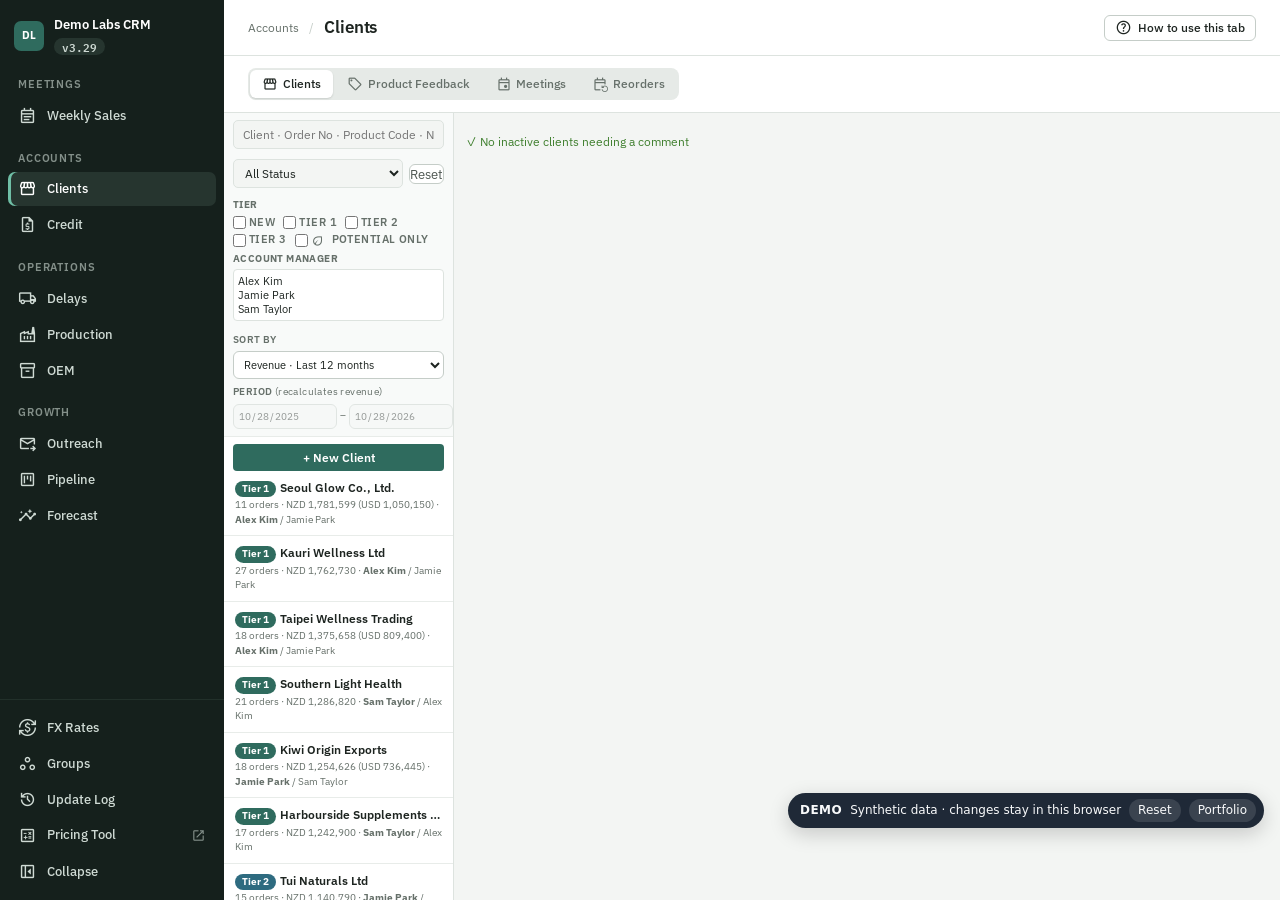
==== commit b52d8435: "Demos in English only Korean UI text in the Pricing, CRM and R&D demos is replaced from a Korean-Eng" ====
--- a/crm/index.html
+++ b/crm/index.html
@@ -646,7 +646,6 @@
   <h1 class="topbar__title" id="topbarTitle">Clients</h1>
   <span class="topbar__spacer"></span>
   <button type="button" class="btn btn--sm" id="hintToggleBtn" onclick="toggleTabHint()" aria-pressed="false"><span class="icon">help</span>How to use this tab</button>
-  <button type="button" class="btn btn--sm btn--ghost" id="hintLangBtn" onclick="toggleHintLang()" title="Language for &quot;How to use this tab&quot; hints"></button>
 </div>
 <div id="saveFailBanner" style="display:none;background:var(--warn-soft);color:var(--warn);padding:8px 24px;font-size:12px;font-weight:600;align-items:center;gap:10px;border-bottom:1px solid #e3c48f;flex-shrink:0">
   <span class="icon" style="font-size:17px">warning</span>
@@ -660,17 +659,6 @@
   <details class="tab-hint">
     <summary>Weekly Sales — How to use this tab</summary>
     <div class="hint-body">
-      <div class="hint-ko">
-        매주 수요일 세일즈 미팅용 화면이에요. 담당자(Clients › Account Management의 Primary)별로 <b>이번 주에 논의할 파트너만</b> 골라서 짧게 적어요.
-        <div class="hint-pills">
-          <span class="hint-pill">+ Add partner — 내 고객사·딜이 먼저, 다른 담당자 것은 검색으로</span>
-          <span class="hint-pill">Situation · Remark · Meeting notes / decision</span>
-          <span class="hint-pill">+ Add note — 파트너와 무관한 보고</span>
-          <span class="hint-pill">번호 왼쪽 ⋮⋮ 를 끌어서 중요도 순으로 정렬</span>
-          <span class="hint-pill">숫자는 CRM 데이터에서 자동으로</span>
-        </div>
-        <div style="margin-top:6px;color:var(--muted);font-size:11px">※ 누구나 수정할 수 있고, 한국어·영어 모두 괜찮아요. 칸에서 벗어나면 자동 저장돼요. 고객사 이름을 누르면 Clients, 딜을 누르면 Pipeline으로 이동해요. 지난주 회의 메모가 있으면 같은 파트너 위에 보여줘요.</div>
-      </div>
       <div class="hint-en">
         The agenda for the Wednesday sales meeting. For each account owner (Primary in Clients › Account Management), pick <b>only the partners worth discussing this week</b> and write a short update.
         <div class="hint-pills">
@@ -694,18 +682,6 @@
   <details class="tab-hint" style="margin:10px 14px 0;flex-shrink:0">
     <summary>Clients — How to use this tab</summary>
     <div class="hint-body">
-      <div class="hint-ko">
-        전체 고객사 목록과 매출 현황을 한눈에 볼 수 있어요. 왼쪽 리스트에서 고객사를 클릭하면 오른쪽에 상세 정보가 나타납니다.
-        <div class="hint-pills">
-          <span class="hint-pill">Sort By — 매출/오더수/최근오더/가나다순 정렬</span>
-          <span class="hint-pill">Period — 기간 설정으로 특정 구간 매출 비교</span>
-          <span class="hint-pill">Groups — 고객사를 그룹으로 묶어서 관리</span>
-          <span class="hint-pill">⚠ Inactive — 장기 미주문 고객사 코멘트 관리</span>
-          <span class="hint-pill">Reorders — 전체 고객사의 다음 오더 예상일 + 오더 주기가 길어지는 제품(이탈 신호)</span>
-          <span class="hint-pill">🌱 — SKU 10개 이상 주문한 브랜드 (잠재력 신호, 이미 Tier 1이면 표시 안 함)</span>
-        </div>
-        <div style="margin-top:6px;color:var(--muted);font-size:11px">※ 고객사 클릭 → 오더 내역, 단가 변동 이력, 휴면 사유 등 상세 정보 확인. 메모(Remarks)는 브라우저에 저장됩니다.</div>
-      </div>
       <div class="hint-en">
         Browse the full client list and revenue summary. Click a client on the left to see their details on the right.
         <div class="hint-pills">
@@ -808,15 +784,6 @@
   <details class="tab-hint">
     <summary>Delays — How to use this tab</summary>
     <div class="hint-body">
-      <div class="hint-ko">
-        늦게 끝난 오더가 <b>어느 단계에서 왜</b> 늦었는지 기록하고, 그 결과로 단계별 표준 리드타임을 정해요. 사유는 Planning이 확정합니다.
-        <div class="hint-pills">
-          <span class="hint-pill">완료 오더 리뷰 — 지연 라인마다 단계·원인 코드·통제 가능 여부, Planning 확정</span>
-          <span class="hint-pill">케이스 — 부서가 함께 볼 라인, 부서별 질문 복사, 답변 기록</span>
-          <span class="hint-pill">진행 오더 — 표준대로면 납기를 넘길 라인, 단계 목표일</span>
-          <span class="hint-pill">리드타임 표준 · 연결 — 표준값, Kanban·Cin7 연결 상태</span>
-        </div>
-      </div>
       <div class="hint-en">
         Record <b>where and why</b> late orders lost time, stage by stage, and set the stage lead-time standards from it. Planning confirms each verdict.
         <div class="hint-pills">
@@ -870,31 +837,6 @@
   <details class="tab-hint" style="margin:10px 14px 0;flex-shrink:0">
     <summary>Pipeline — How to use this tab</summary>
     <div class="hint-body">
-      <div class="hint-ko">
-        신규 개발 딜을 Kanban 보드로 관리해요. 드래그 앤 드롭으로 단계를 이동할 수 있어요.
-        <div class="hint-pills">
-          <span class="hint-pill">Contacted → Lead → Quoted → Negotiating → Won / Drop</span>
-        </div>
-        <b>딜 카드 읽는 법</b>
-        <div class="hint-pills" style="margin-top:4px">
-          <span class="hint-pill" style="background:var(--warn-soft);color:var(--warn)">⚠ 1M</span> 30일 이상 정체 — 클릭하면 메모 입력. 메모 저장 즉시 하이라이트 해제
-          <span class="hint-pill">🔴🟡🟢</span> 배지 색상은 매니저만 변경 가능 — ⚙ 매니저 설정에서 설정
-          <span class="hint-pill" style="background:var(--bad-soft);color:var(--bad)">D+N</span> 예상 종결일 초과
-          <span class="hint-pill" style="background:var(--ok-soft);color:var(--ok)">♻ Revived</span> Drop에서 재개된 딜
-        </div>
-        <b><span class="icon icon--inline">search</span>딜 검색</b> — 키워드 입력 시 제목·고객사·담당자·노트·활동 로그 전체 검색. 결과 클릭 시 해당 딜 모달 바로 열림.<br>
-        <b>Stall 필터</b> — 1M+/2M+/3M+ 버튼으로 해당 기간 이상 정체된 딜만 표시 (견적 발송일 기준).<br>
-        <b>Activity Log</b> — 이메일/통화/미팅 등 기록. 스테이지 이동 시 🔄 로그 자동 기입, 수정 불가.<br>
-        <b><span class="icon icon--inline">restart_alt</span>딜 재개</b> — Drop 딜을 활성 스테이지로 드래그하면 재개 가능. 이전 히스토리 유지.
-        <b>Owner Scorecard</b>
-        <div class="hint-pills" style="margin-top:4px">
-          <span class="hint-pill">🎯 명사수</span> Won 건수 많은 순
-          <span class="hint-pill">💰 승부수</span> Won Value 높은 순
-          <span class="hint-pill">🌱 다작왕</span> 총 딜 수 많은 순
-        </div>
-        기간 버튼(전체/3M/6M/1Y)으로 Close Date 기준 필터링. <b>메이킹률</b> = Won ÷ 전체딜수, 25% 이상 초록.
-        <div style="margin-top:6px;color:var(--muted);font-size:11px">※ Won/Drop 이동 시 종결 사유 선택. 저장하지 않은 딜 닫을 때 확인 팝업.</div>
-      </div>
       <div class="hint-en">
         Manage new development deals on a Kanban board. Drag and drop cards to move them through stages.
         <div class="hint-pills">
@@ -1087,16 +1029,6 @@
   <details class="tab-hint">
     <summary>Production — How to use this tab</summary>
     <div class="hint-body">
-      <div class="hint-ko">
-        oERP 추출 파일(Sales_statistics.xlsx) <b>하나를 mother data로</b> Planning·Production 팀과 Sales 팀이 각자 필요한 리포트를 봐요. 매주 <b>Data</b>에서 최신 파일을 올리면 모든 화면이 같이 바뀌어요(배포 필요 없음).
-        <div class="hint-pills">
-          <span class="hint-pill">Production — 라인 공백 경고, 월 수주 vs 목표, 생산대기 현황, 준비·Client hold 표시</span>
-          <span class="hint-pill hint-sales">Sales — 라인을 채우려면 더 따야 할 양, Client hold 팔로업, 잔고·예측</span>
-          <span class="hint-pill">Output history — 기존 생산 실적 화면</span>
-          <span class="hint-pill">Data — 업로드, 지난 파일과 비교, 데이터 점검, 캐파·목표 설정</span>
-        </div>
-        <div style="margin-top:6px;color:var(--muted);font-size:11px">※ Client hold는 고객 쪽(디자인·고객 공급 자재·성분 컨펌·디파짓)을 기다리는 오더예요. 밀린 생산일수·공백 경고·공장 납기 위험에서 빠지고 Sales 화면에 담당자별로 모여요.</div>
-      </div>
       <div class="hint-en">
         One oERP export (Sales_statistics.xlsx) is the <b>mother data</b> for both the Planning / Production team and Sales. Upload the newest file in <b>Data</b> each week and every view updates — no deploy needed.
         <div class="hint-pills">
@@ -1117,15 +1049,6 @@
   <details class="tab-hint" style="margin:10px 14px 0;flex-shrink:0">
     <summary>Credit — How to use this tab</summary>
     <div class="hint-body">
-      <div class="hint-ko">
-        고객사별 SO마다 <b>청구해야 할 Deposit / Balance 예상 금액</b>을 자동 계산해요. Xero에서 하나씩 찾아볼 필요 없이, 이 표를 기준으로 인보이스를 확인하면 돼요.
-        <div class="hint-pills">
-          <span class="hint-pill">Deposit = 주문금액 × Deposit % × (1 + GST)</span>
-          <span class="hint-pill">Balance = 생산완료 수량 × 단가 × (1 + GST) − Deposit</span>
-          <span class="hint-pill">📥 CSV — 엑셀 시트에 그대로 붙여넣기</span>
-        </div>
-        <div style="margin-top:6px;color:var(--muted);font-size:11px">※ 예상 금액이에요. 실제 인보이스 발행/입금 여부는 아직 Xero 데이터와 연결되지 않았어요. Deposit %는 Clients 탭, GST는 Customer Profile의 Tax Rate를 따릅니다 (비어 있으면 NZD=15%, 그 외=0%).</div>
-      </div>
       <div class="hint-en">
         Automatically calculates the <b>expected Deposit / Balance invoice amounts</b> for every SO of a client, so you don't have to hunt through Xero one order at a time.
         <div class="hint-pills">
@@ -1145,15 +1068,6 @@
   <details class="tab-hint" style="margin:10px 14px 0;flex-shrink:0">
     <summary>Forecast — How to use this tab</summary>
     <div class="hint-body">
-      <div class="hint-ko">
-        향후 매출을 세 가지 기준으로 예측해요.
-        <div class="hint-pills">
-          <span class="hint-pill">📦 Existing Clients — 현재 고객사 기반 반복 오더 예측</span>
-          <span class="hint-pill">🎯 Pipeline — 딜 예상 수익 × 확률(Weighted)</span>
-          <span class="hint-pill">📈 Combined — 위 둘을 합산한 전체 전망</span>
-        </div>
-        <div style="margin-top:6px;color:var(--muted);font-size:11px">※ Pipeline 예측은 Pipeline 탭에서 딜을 추가/업데이트할수록 정확해져요.</div>
-      </div>
       <div class="hint-en">
         Projects future revenue across three views.
         <div class="hint-pills">
@@ -1175,16 +1089,6 @@
   <details class="tab-hint">
     <summary>Outreach — How to use this tab</summary>
     <div class="hint-body">
-      <div class="hint-ko">
-        신규 OEM 고객 발굴(Project WhaleHunting)용 화면이에요. 우리 전략과 상위 픽을 보고, 타겟 12개사 리서치를 확인하고, 회사별 메일 시퀀스·콜 스크립트·첨부 파일을 바로 만들어요. 첫 접촉은 항상 <b>이메일</b>(공개된 주소만)이에요.
-        <div class="hint-pills">
-          <span class="hint-pill">Strategy — 포지셔닝·강점·누구에게·Top picks·메일 순서·콜 방법·합의할 것</span>
-          <span class="hint-pill">Research &amp; approach — 회사별 발견·Email route·담당자·접근 포인트</span>
-          <span class="hint-pill">Draft generator — 프리셋을 누르면 메일 4통·콜 스크립트 자동 작성</span>
-          <span class="hint-pill">Market screening — 시장 전체 브랜드를 기준별로 필터</span>
-        </div>
-        <div style="margin-top:6px;color:var(--muted);font-size:11px">※ 노란 "Internal notes" 칸은 내부용이라 메일에 절대 넣지 마세요. 2~4번째 메일은 첫 메일 스레드에 답장으로 보내요. 메일은 To / Subject / 본문을 따로 복사하거나 "Open in Gmail"로 열고, 첨부 파일은 Gmail에서 직접 붙여요. 서명(Signature)은 이 브라우저에 저장돼요.</div>
-      </div>
       <div class="hint-en">
         Prospecting for new OEM clients (Project WhaleHunting): our strategy and top picks, research on the 12 target companies, and a generator for each one's email sequence, call script and attachments. The first touch is always <b>email</b>, to a published address only.
         <div class="hint-pills">
@@ -1305,7 +1209,7 @@
     'Roles: the CRM now asks who is signed in (/api/me, from the Cloudflare Access login) before showing anything. The Production team (Morgan) sees only the Production tab, with its Production, Output history and Data views and the language switch; other tabs, the Sales view, FX Rates, Groups, the Pricing Tool link and the Update Log are hidden for that role. Everyone else sees the CRM as before.'
   ]},
   {version:'3.21',date:'2026-10-27',tabs:['Production'],notes:[
-    'Production tab is now in Korean by default for the Production team, with a 한국어 / EN switch at the top right of the tab (remembered in each browser). Line names, Ready / Remaining / Client hold, the Planning pivot column names, dates and amounts stay in English.'
+    'Production tab: Korean for the Production team, with a Korean / EN switch at the top right of the tab (remembered in each browser; this demo shows English only). Line names, Ready / Remaining / Client hold, the Planning pivot column names, dates and amounts stay in English.'
   ]},
   {version:'3.20',date:'2026-10-27',tabs:['Outreach'],notes:[
     'Companies > Korean importers: a filter above the table — All, Contact found (a phone number or website from a public source) and No contact yet (numbered targets without one).'
@@ -1322,7 +1226,7 @@
   ]},
   {version:'3.17',date:'2026-10-27',tabs:['Outreach'],notes:[
     'Korean importers 6–10 now show what we found on public sources — website, the page with their contact details, phone and representative — in Companies > Korean importers and in the Tracker. Open the contact page and copy the address yourself (no email addresses are stored, by law); "Draft" also fills in the phone number for the call script.',
-    'KR-09 (정단) is on hold for the CEO: it imports and wholesales a client, a New Zealand brand it doesn’t own — the same case as #5. KR-06–08: no company details found online yet; search the product names on Naver or Coupang and read the importer on the product page.'
+    'KR-09 is on hold for the CEO: it imports and wholesales a client, a New Zealand brand it doesn’t own — the same case as #5. KR-06–08: no company details found online yet; search the product names on Naver or Coupang and read the importer on the product page.'
   ]},
   {version:'3.16',date:'2026-10-27',tabs:['Outreach','Pipeline'],notes:[
     'Outreach > Tracker: a company at Replied or Meeting has a "→ Pipeline" button. It adds the company as a client (or links to an existing client name), creates an Outbound deal at Lead with the contacts and next step in its notes, and copies the outreach log into the deal’s activity log. The Tracker row then shows "In Pipeline" with an "Open deal" button.',
@@ -1342,8 +1246,8 @@
     'The Korean importer email now follows the harbourleaf email in Korean: a one-paragraph intro, the same five strengths (references, 15+ years, fast quotes and lead time, our formats next to the products they import, innovative development), the NDA line, a call / video call / factory visit ask, and the pass-it-on request at the end next to the opt-out lines.'
   ]},
   {version:'3.12',date:'2026-10-27',tabs:['Outreach'],notes:[
-    'Strategy > Korean importers: the 24 target importers are numbered 1–24, with a new "대표님 검토" column for the CEO’s review on 27 Oct (1, 2, 3 and 5 Pass, 4 to check, 6–10 Go).',
-    'Go rows have a "Draft" button that opens the Korean importer email ((광고) subject, opt-out lines and our address) with the company and its imported products filled in. Type in the address once someone has checked it on a public source; the dosage-form ticks are guessed from the product names, so check them before sending.',
+    'Strategy > Korean importers: the 24 target importers are numbered 1–24, with a new "CEO review" column for the CEO’s review on 27 Oct (1, 2, 3 and 5 Pass, 4 to check, 6–10 Go).',
+    'Go rows have a "Draft" button that opens the Korean importer email ((ad) subject, opt-out lines and our address) with the company and its imported products filled in. Type in the address once someone has checked it on a public source; the dosage-form ticks are guessed from the product names, so check them before sending.',
     'Wave 1: a client, a client, OnBlends and a client email 1 sent on 27 Oct (Top picks notes).'
   ]},
   {version:'3.11.3',date:'2026-10-23',tabs:['Outreach'],notes:[
@@ -1383,12 +1287,12 @@
   ]},
   {version:'3.5',date:'2026-10-15',tabs:['Outreach'],notes:[
     'Wider target pool: 12 new NZ companies with published email addresses (24 in total), scored and placed in waves. New in Wave 1: a client (Korean-born founder), a client, a client (Korean OEM broker) and a client. Each has research, an email route with its source, and a preset with a suggested template.',
-    'Strategy > Korean importers: who imports NZ-made 건강기능식품 into Korea and which NZ factory makes it, from two years of Korean import records (274 entries, 수입식품정보마루). 24 importers marked as targets, importers that already buy from Demo Labs left out, and conflicts with Demo Labs customer-manufacturers flagged. Includes the Korean anti-spam rules: advertising email to Korea needs prior consent, so the first route is an introduction or a call.',
+    'Strategy > Korean importers: who imports NZ-made health functional foods into Korea and which NZ factory makes it, from two years of Korean import records (274 entries, Korea’s imported food information portal). 24 importers marked as targets, importers that already buy from Demo Labs left out, and conflicts with Demo Labs customer-manufacturers flagged. Includes the Korean anti-spam rules: advertising email to Korea needs prior consent, so the first route is an introduction or a call.',
     'Strategy > Needs a contact: good-fit companies found without a published email yet (e.g. a client, a client, Nutriage), plus the companies excluded for running their own factory.',
     'Korean importer template: the opt-out line is now in Korean and English, as Korean law requires.'
   ]},
   {version:'3.4',date:'2026-10-15',tabs:['Outreach'],notes:[
-    'Email templates: pick one in the Draft generator (or "Use" in Strategy > Email templates) and the whole sequence, call script and LinkedIn note follow it. NZ brand (second source), Asia-linked NZ brand, past customer (reconnect), Korean-owned NZ company (Korean) and Korean importer (Korean, with "(광고)" and a 수신거부 line for recipients in Korea).',
+    'Email templates: pick one in the Draft generator (or "Use" in Strategy > Email templates) and the whole sequence, call script and LinkedIn note follow it. NZ brand (second source), Asia-linked NZ brand, past customer (reconnect), Korean-owned NZ company (Korean) and Korean importer (Korean, with "(ad)" and an opt-out line for recipients in Korea).',
     'Strengths from the 10-14 sales meeting are in the strategy and the copy: many dosage forms in one place, premium packaging (alu-alu blisters, liquid-filled hard capsules), taste-led product development, target volumes agreed to fit each brand, and competitive lead times (no number promised).',
     'Top picks give +1 when the owner, a key person or the parent company is Asian, as a public source states. Decisions now show Agreed / Partly agreed / Open, with what the meeting decided.',
     'a client and a client are flagged as past Demo Labs customers (from the CRM) and open with the reconnect template instead of a cold intro.'
@@ -8237,7 +8141,7 @@
 });
 
 /* ── Hint language toggle ── */
-var _hintLang=localStorage.getItem('app_hint_lang')||'en';
+var _hintLang='en';
 function _renderHintLangBtn(){
   var btn=document.getElementById('hintLangBtn');
   if(btn)btn.innerHTML='<span class="icon">translate</span>'+(_hintLang==='en'?'EN':'KR');
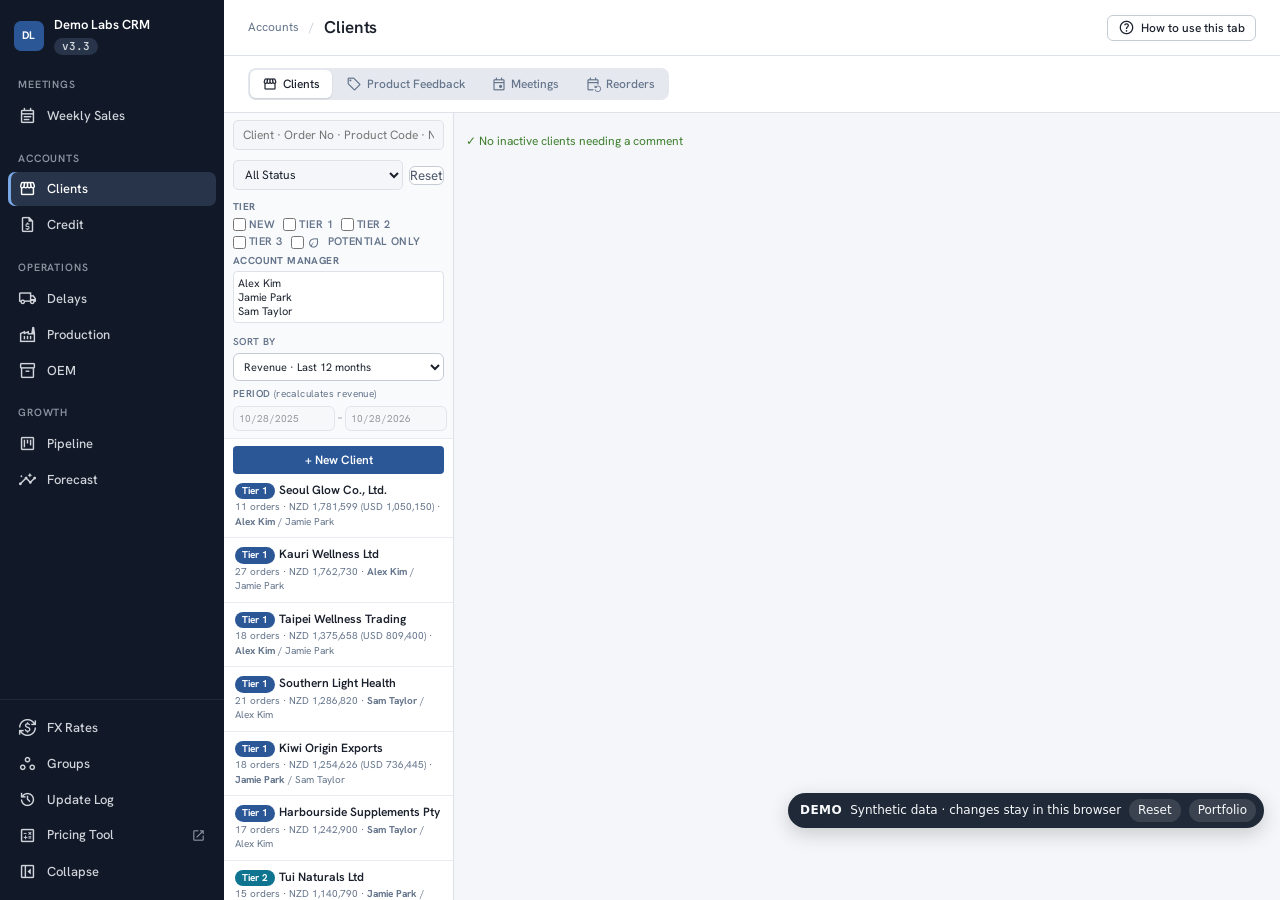
==== commit a23efc44: "Remove company-specific content from the demos; new look; LinkedIn link Co-Authored-By: Claude Opus " ====
--- a/crm/index.html
+++ b/crm/index.html
@@ -1,16 +1,26 @@
 <!DOCTYPE html>
 <html lang="en">
 <head>
-<!-- demo runtime: Worker emulator + synthetic data (see README) -->
-<script>window.DEMO_TODAY = '2026-10-29';</script>
+
+<script>
+window.DEMO_TODAY = "2026-10-29";
+</script>
 <script src="../shared/demo-clock.js"></script>
 <script>
-window.WORKER_DEMO = { key: 'crm-demo', email: 'demo.user@example.com', accessTeam: 'https://demo-team.cloudflareaccess.com', workerUrl: 'worker.js', vendor: '../shared/vendor/' };
-try { if (!localStorage.getItem('crmdemo_last_author')) localStorage.setItem('crmdemo_last_author', 'Jamie Park'); } catch (e) {}
+window.WORKER_DEMO = { key: "crm-demo", email: "demo.user@example.com", accessTeam: "https://demo-team.cloudflareaccess.com", workerUrl: "worker.js", vendor: "../shared/vendor/" };
+try {
+  if (!localStorage.getItem("crmdemo_last_author")) localStorage.setItem("crmdemo_last_author", "Jamie Park");
+} catch (e) {
+}
 </script>
 <script src="seed_kv.js"></script>
 <script src="seed_d1.js"></script>
-<script>try { if (!localStorage.getItem('crmdemo_fx_rates')) localStorage.setItem('crmdemo_fx_rates', window.WORKER_SEED_KV['crm:fx_rates']); } catch (e) {}</script>
+<script>
+try {
+  if (!localStorage.getItem("crmdemo_fx_rates")) localStorage.setItem("crmdemo_fx_rates", window.WORKER_SEED_KV["crm:fx_rates"]);
+} catch (e) {
+}
+</script>
 <script src="mocks.js"></script>
 <script src="../shared/worker-emulator.js"></script>
 <link rel="stylesheet" href="../shared/demo-badge.css">
@@ -19,543 +29,2624 @@
 <meta name="viewport" content="width=device-width, initial-scale=1">
 <title>Demo Labs CRM</title>
 <link rel="preconnect" href="https://fonts.googleapis.com">
-<link rel="stylesheet" href="https://fonts.googleapis.com/css2?family=IBM+Plex+Sans:wght@400;500;600;700&family=IBM+Plex+Sans+KR:wght@400;500;600&family=IBM+Plex+Mono:wght@400;500&display=swap">
+<link rel="stylesheet" href="https://fonts.googleapis.com/css2?family=Hanken+Grotesk:wght@400;500;600;700&family=JetBrains+Mono:wght@400;500;700&display=swap">
 <link rel="stylesheet" href="https://fonts.googleapis.com/css2?family=Material+Symbols+Outlined:opsz,wght,FILL,GRAD@20..24,300..500,0..1,0&display=block">
 <style>
-/* v3.0 design tokens — "Sage" theme from the Claude Design handoff (design/v3).
-   The legacy names at the bottom keep every existing var(--…) working. */
-:root{
-  --bg:#f3f5f3; --surface:#ffffff; --surface-2:#f8faf9; --sunken:#eef1ef; --track:#e6eae7;
-  --line:#dde3df; --line-soft:#e8ece9; --line-strong:#c5cdc8;
-  --ink:#1d2420; --ink-2:#4e5752; --ink-3:#66706a; --ink-disabled:#9aa49e;
-  --accent:#2f6b5e; --accent-hover:#24564b; --accent-ink:#22594d; --accent-soft:#e1efea; --accent-wash:#eef6f2; --accent-line:#cfe3da; --focus:#b9d8cc;
-  --bad:#b0372b; --bad-soft:#f8e1dd;
-  --warn:#8a4a07; --warn-soft:#f8ecd6;
-  --caution:#7a6200; --caution-soft:#f5efcf;
-  --ok:#3f7f2e; --ok-soft:#e3f0e6;
-  --info:#2e6b80; --info-soft:#deedf1;
-  --neutral:#4e5752; --neutral-soft:#e9ece9;
-  --st-contacted:#66706a; --st-lead:#a1620b; --st-quoted:#3f5f80; --st-negotiating:#2f6b5e; --st-won:#3f7f2e; --st-drop:#b0372b;
-  --c-hard:#2f6b5e; --c-soft:#4f6d8f; --c-tablet:#8a6a9a; --c-pot:#c0892f; --c-sachet:#d2a868; --c-uncl:#9a8f80; --c-liquid:#4a6fa5; --c-lhard:#7b5577; --c-other:#aab4ae;
-  --nav-bg:#15201c; --nav-ink:#cfdad4; --nav-muted:#84908a; --nav-line:#22302a; --nav-active:#26352f; --nav-hover:#1e2b26; --nav-mark:#6fbfa6;
-  --font:'IBM Plex Sans','IBM Plex Sans KR',system-ui,-apple-system,"Segoe UI",sans-serif;
-  --font-mono:'IBM Plex Mono',ui-monospace,monospace;
-  --fs-label:11px; --fs-sm:12px; --fs-body:13px; --fs-title:14px; --fs-h2:16px; --fs-page:17px; --fs-kpi:26px;
-  --s-1:4px; --s-2:6px; --s-3:8px; --s-4:12px; --s-5:16px; --s-6:20px; --s-7:24px; --s-8:32px;
-  --r-sm:4px; --r-md:6px; --r-lg:10px; --r-xl:12px;
-  --shadow-pop:0 8px 24px rgba(29,36,32,.14); --shadow-modal:0 24px 64px rgba(29,36,32,.28); --overlay:rgba(29,36,32,.42);
-  --h-ctl:32px; --h-ctl-sm:26px; --nav-w:224px; --nav-w-collapsed:60px; --topbar-h:56px;
-  /* legacy aliases */
-  --panel:var(--surface); --muted:var(--ink-3); --fg:var(--ink); --accent2:var(--accent); --accent-light:var(--accent-soft);
-  --hover:rgba(29,36,32,.04); --radius:var(--r-md); --radius-lg:var(--r-lg);
-}
-*{box-sizing:border-box;margin:0;padding:0}
-body{font-family:-apple-system,BlinkMacSystemFont,"Segoe UI",Roboto,Helvetica,Arial,sans-serif;color:var(--ink);background:var(--bg);font-size:13px;height:100vh;display:flex;flex-direction:column;overflow:hidden;-webkit-font-smoothing:antialiased}
-/* Tab panels (header, tab row and hint styles now live in #ds-v3) */
-.tab-panel{display:none;flex:1;overflow:hidden;min-height:0}
-.tab-panel.active{display:flex}
-html[data-lang="en"] .hint-ko{display:none}
-html[data-lang="ko"] .hint-en{display:none}
-/* Customers tab */
-.cust-layout{display:flex;flex:1;overflow:hidden;width:100%}
-aside{width:230px;min-width:230px;background:var(--panel);border-right:1px solid var(--line);display:flex;flex-direction:column;flex-shrink:0}
-.aside-ctrl{padding:7px 9px;border-bottom:1px solid var(--line);background:var(--surface-2);flex-shrink:0;display:flex;flex-direction:column;gap:4px}
-.aside-ctrl select{width:100%;padding:5px 6px;border:1px solid var(--line);border-radius:4px;font-size:11px;color:var(--ink);background:#fff;outline:none}
-.aside-ctrl label{font-size:10px;color:var(--muted);font-weight:600;letter-spacing:.04em;text-transform:uppercase}
-.date-row{display:flex;gap:3px;align-items:center}
-.date-row input[type=date]{flex:1;padding:4px 4px;border:1px solid var(--line);border-radius:4px;font-size:10px;outline:none;color:var(--ink)}
-.date-row span{font-size:10px;color:var(--muted)}
-.aside-list{flex:1;overflow-y:auto}
-.cust{padding:8px 11px;border-bottom:1px solid var(--line);cursor:pointer}
-.cust:hover{background:var(--surface-2)}
-.cust.active{background:var(--accent-soft);border-left:3px solid var(--accent2)}
-.cust .nm{font-weight:600;font-size:11px;white-space:nowrap;overflow:hidden;text-overflow:ellipsis}
-.cust .meta{color:var(--muted);font-size:10px;margin-top:1px}
-/* Main content */
-.main-content{flex:1;overflow-y:auto;padding:12px;min-width:0}
-.card{background:var(--panel);border:1px solid var(--line);border-radius:12px;padding:11px 13px;margin-bottom:10px}
-.card h2{font-size:13px;font-weight:700;margin-bottom:7px}
-.kpis{display:flex;gap:12px;flex-wrap:wrap;color:var(--muted);font-size:11px}
-.kpis b{display:block;color:var(--ink);font-size:13px;font-weight:700}
-.bar{display:flex;justify-content:space-between;align-items:center;margin-bottom:7px;font-size:11px;color:var(--muted)}
-.table-wrap{overflow-x:auto}
-table{width:100%;border-collapse:collapse;background:var(--panel);border:1px solid var(--line);border-radius:12px;overflow:hidden;font-size:11px}
-th,td{padding:6px 8px;text-align:left;border-bottom:1px solid var(--line);white-space:nowrap}
-th{background:var(--surface-2);font-size:10px;color:var(--muted);text-transform:uppercase;letter-spacing:.04em;position:sticky;top:0;z-index:1}
-td.num{text-align:right;font-variant-numeric:tabular-nums}
-tr:last-child td{border-bottom:none}
-tr:hover td{background:#fafbfd}
-.badge{padding:2px 6px;border-radius:999px;font-size:10px;font-weight:600}
-.s-finished{background:var(--ok-soft);color:var(--ok)}.s-cancel{background:var(--bad-soft);color:var(--bad)}.s-confirm{background:var(--info-soft);color:var(--info)}.s-new{background:var(--warn-soft);color:var(--warn)}
-.empty{padding:26px;text-align:center;color:var(--muted);font-size:12px}
-.code-link{color:var(--accent2);cursor:pointer;text-decoration:underline;text-decoration-style:dotted}
-.code-link:hover{text-decoration-style:solid}
-/* Remarks */
-.remarks-card{background:var(--panel);border:1px solid var(--line);border-radius:12px;padding:11px 13px;margin-bottom:10px}
-.remarks-card h3{font-size:10px;font-weight:700;color:var(--muted);text-transform:uppercase;letter-spacing:.04em;margin-bottom:8px}
-.remark-input-row{display:flex;gap:5px;margin-bottom:8px}
-.remark-input-row input{padding:6px 9px;border:1px solid var(--line);border-radius:4px;font-size:12px;outline:none;font-family:inherit}
-.remark-input-row input:focus{border-color:var(--accent2)}
-.remark-author-static{background:var(--accent-soft);color:var(--accent2);font-weight:600;flex-shrink:0;width:140px}
-.remark-savebtn{background:var(--accent2);color:#fff;border:none;padding:6px 12px;border-radius:4px;font-size:12px;cursor:pointer;white-space:nowrap;flex-shrink:0}
-.remark-savebtn:hover{background:var(--accent-hover)}
-.remark-item{padding:7px 0;border-top:1px solid var(--line)}
-.remark-item:first-child{border-top:none}
-.remark-meta{display:flex;gap:7px;align-items:center;margin-bottom:3px}
-.remark-author-tag{background:var(--accent-soft);color:var(--accent2);padding:1px 7px;border-radius:999px;font-weight:600;font-size:10px}
-.remark-ts{font-size:10px;color:var(--muted)}
-.remark-text{font-size:12px;color:var(--ink);line-height:1.5;white-space:pre-wrap;word-break:break-word}
-.remark-empty{font-size:11px;color:var(--muted);font-style:italic}
-.remark-notice{font-size:10px;color:var(--muted);background:var(--surface-2);border:1px solid var(--line);border-radius:4px;padding:4px 8px;margin-bottom:8px}
-.remark-actions{margin-left:auto;display:flex;gap:3px}
-.remark-action-btn{background:none;border:1px solid var(--line);border-radius:3px;cursor:pointer;font-size:10px;padding:1px 5px;color:var(--muted);line-height:1.4}
-.remark-action-btn:hover{background:var(--sunken);color:var(--ink)}
-.remark-del-btn:hover{border-color:var(--bad);color:var(--bad);background:var(--bad-soft)}
-/* Groups */
-.cust.is-group{background:linear-gradient(135deg,var(--accent-wash) 60%,var(--ok-soft));border-left:3px solid var(--accent2)}
-.cust.is-group .nm{color:var(--accent2);font-weight:700}
-.group-badge{font-size:9px;background:var(--accent-soft);color:var(--accent-hover);padding:1px 6px;border-radius:999px;margin-left:5px;vertical-align:middle;font-weight:600}
-.usd-tag{color:var(--muted);font-size:10px}
-.groups-overlay{position:fixed;inset:0;background:rgba(0,0,0,.45);z-index:2000;display:flex;align-items:center;justify-content:center}
-.groups-box{background:#fff;border-radius:10px;padding:20px 22px;width:520px;max-height:82vh;overflow-y:auto;box-shadow:0 12px 40px rgba(0,0,0,.2);display:flex;flex-direction:column;gap:14px}
-.groups-box h2{font-size:14px;font-weight:700;color:var(--ink)}
-.groups-list-item{display:flex;align-items:center;gap:8px;padding:7px 10px;border:1px solid var(--line);border-radius:6px;font-size:12px}
-.groups-list-item .g-members{flex:1;color:var(--muted);font-size:11px}
-.groups-list-item .g-del{background:none;border:1px solid var(--line);color:var(--bad);padding:2px 8px;border-radius:4px;cursor:pointer;font-size:11px}
-.groups-list-item .g-del:hover{background:var(--bad-soft)}
-.cust-check-list{max-height:200px;overflow-y:auto;border:1px solid var(--line);border-radius:6px;padding:5px;display:flex;flex-direction:column;gap:2px}
-.cust-check-list label{display:flex;align-items:center;gap:6px;padding:3px 6px;border-radius:4px;cursor:pointer;font-size:11px}
-.cust-check-list label:hover{background:var(--sunken)}
-.fx-row{display:flex;align-items:center;gap:6px;font-size:11px;color:var(--muted)}
-.fx-row input{width:60px;padding:3px 6px;border:1px solid var(--line);border-radius:4px;font-size:11px;text-align:right}
-.group-chip{display:inline-flex;align-items:center;gap:4px;background:var(--accent-soft);color:var(--accent-hover);padding:2px 8px 2px 10px;border-radius:999px;font-size:11px;margin:2px}
-.chip-remove{background:none;border:none;cursor:pointer;color:var(--accent-line);font-size:12px;padding:0;line-height:1;font-weight:700}
-.chip-remove:hover{color:var(--bad)}
-.selected-chips-wrap{min-height:30px;padding:5px 4px;border:1px dashed var(--accent-line);border-radius:6px;background:var(--accent-wash);margin-bottom:8px}
-.fx-hist-panel{background:var(--surface-2);border:1px solid var(--line);border-radius:6px;padding:10px 12px;font-size:11px}
-.fx-hist-row{display:flex;gap:6px;align-items:center;margin-bottom:4px}
-.fx-hist-row input{padding:3px 7px;border:1px solid var(--line);border-radius:4px;font-size:11px}
-.fx-hist-del{background:none;border:none;color:var(--bad);cursor:pointer;font-size:13px;padding:0 3px}
-/* Price trend */
-.trend-panel{background:var(--panel);border:1px solid var(--line);border-radius:12px;padding:11px 13px;margin-bottom:10px}
-.trend-hdr{display:flex;justify-content:space-between;align-items:center;margin-bottom:8px}
-.trend-hdr h3{font-size:10px;font-weight:700;color:var(--muted);text-transform:uppercase;letter-spacing:.04em}
-.trend-close{background:none;border:none;color:var(--muted);cursor:pointer;font-size:15px;line-height:1;padding:0 2px}
-/* Follow-up tab */
-.fu-layout{flex:1;overflow:hidden;display:flex;flex-direction:column;width:100%;min-height:0}
-.fu-ctrl{padding:9px 14px;background:var(--panel);border-bottom:1px solid var(--line);display:flex;gap:8px;align-items:center;flex-shrink:0;flex-wrap:wrap}
-.fu-ctrl select{padding:5px 7px;border:1px solid var(--line);border-radius:4px;font-size:12px;outline:none}
-.fu-ctrl label{font-size:11px;color:var(--muted);font-weight:600}
-.fu-content{flex:1;overflow-y:auto;padding:12px;min-height:0}
-.fu-kpis{display:flex;gap:8px;flex-wrap:wrap;margin-bottom:12px}
-.fu-kpi{background:var(--panel);border:1px solid var(--line);border-radius:12px;padding:9px 13px;flex:1;min-width:100px;cursor:pointer;transition:border-color .15s}
-.fu-kpi:hover{border-color:var(--accent2)}
-.fu-kpi.active{border-color:var(--accent2);background:var(--accent-soft)}
-.fu-kpi .kl{font-size:10px;color:var(--muted);text-transform:uppercase;letter-spacing:.04em;margin-bottom:2px}
-.fu-kpi .kv{font-size:22px;font-weight:700}
-.c-bad{color:var(--bad)}.c-warn{color:var(--warn)}.c-info{color:var(--info)}.c-ink{color:var(--ink)}
-.fu-overdue{background:var(--bad-soft);color:var(--bad)}.fu-due_soon{background:var(--warn-soft);color:var(--warn)}.fu-upcoming{background:var(--info-soft);color:var(--info)}
-/* OEM tab */
-.oem-layout{flex:1;overflow-y:auto;padding:14px;width:100%;display:block}
-.oem-kpis{display:flex;gap:10px;flex-wrap:wrap;margin-bottom:14px}
-.oem-kpi{background:var(--panel);border:1px solid var(--line);border-radius:12px;padding:11px 15px;flex:1;min-width:120px}
-.oem-kpi .kl{font-size:10px;color:var(--muted);text-transform:uppercase;letter-spacing:.04em;margin-bottom:3px}
-.oem-kpi .kv{font-size:22px;font-weight:700;color:var(--ink)}
-.sec-title{font-size:12px;font-weight:700;margin:14px 0 6px;color:var(--ink)}
-.inactive-dot{color:var(--bad);font-size:8px;vertical-align:middle;margin-left:4px}
-.inactive-banner{border-radius:6px;padding:12px 14px;margin-bottom:12px;font-size:12px;line-height:1.7}
-.inactive-banner.needs-comment{background:var(--warn-soft);border:1px solid #f97316}
-.inactive-banner.has-comment{background:var(--ok-soft);border:1px solid var(--ok)}
-/* Pipeline tab */
-.pipeline-wrap{display:flex;gap:12px;overflow-x:auto;padding-bottom:12px;min-height:300px}
-.pipeline-col{min-width:220px;max-width:220px;background:var(--surface-2);border:1px solid var(--line);border-radius:12px;padding:8px;display:flex;flex-direction:column;gap:6px;flex-shrink:0}
-.pipeline-col-hdr{font-size:11px;font-weight:700;padding:4px 6px;border-radius:4px;display:flex;justify-content:space-between;align-items:center}
-.deal-card{background:var(--panel);border:1px solid var(--line);border-radius:6px;padding:8px 10px;font-size:11px;cursor:pointer;transition:box-shadow .15s}
-.deal-card:hover{box-shadow:0 2px 8px rgba(0,0,0,.1)}
-.deal-card.won{border-left:3px solid var(--ok)}
-.deal-card.lost{opacity:.5}
-.deal-card .dc-title{font-weight:700;font-size:12px;margin-bottom:3px}
-.deal-card .dc-cust{color:var(--muted);margin-bottom:4px}
-.deal-card .dc-row{display:flex;justify-content:space-between;color:var(--muted);margin-top:2px}
-.deal-badge{font-size:9px;padding:1px 5px;border-radius:3px;font-weight:600}
-.badge-inbound{background:var(--accent-soft);color:var(--accent-hover)}
-.badge-outbound{background:var(--ok-soft);color:var(--ok)}
-/* Production tab */
-.prod-wrap{padding:14px;overflow-y:auto;flex:1}
-.prod-grid{display:grid;grid-template-columns:repeat(auto-fit,minmax(180px,1fr));gap:10px;margin-bottom:14px}
-.prod-kpi{background:var(--panel);border:1px solid var(--line);border-radius:12px;padding:11px 13px;text-align:center}
-.prod-kpi .pk-val{font-size:20px;font-weight:700;color:var(--accent2)}
-.prod-kpi .pk-lbl{font-size:10px;color:var(--muted);margin-top:2px}
-.prod-chart-wrap{background:var(--panel);border:1px solid var(--line);border-radius:12px;padding:12px;margin-bottom:10px}
-.prod-chart-wrap h3{font-size:12px;font-weight:700;margin-bottom:8px}
-.type-bar{display:flex;align-items:center;gap:8px;margin-bottom:5px;font-size:11px}
-.type-bar-fill{height:16px;border-radius:3px;transition:width .3s}
-.prod-table{width:100%;border-collapse:collapse;font-size:11px}
-.prod-table th{background:var(--surface-2);padding:5px 8px;text-align:left;font-weight:600;border-bottom:1px solid var(--line)}
-.prod-table td{padding:5px 8px;border-bottom:1px solid var(--line)}
-/* Forecast tab */
-.fc-wrap{padding:14px;overflow-y:auto;flex:1;display:flex;flex-direction:column;gap:14px}
-.fc-section{background:var(--panel);border:1px solid var(--line);border-radius:12px;padding:12px 14px}
-.fc-section h2{font-size:13px;font-weight:700;margin-bottom:10px;display:flex;justify-content:space-between;align-items:center}
-.fc-table{width:100%;border-collapse:collapse;font-size:11px}
-.fc-table th{background:var(--surface-2);padding:5px 8px;text-align:right;font-weight:600;border-bottom:2px solid var(--line)}
-.fc-table th:first-child{text-align:left}
-.fc-table td{padding:5px 8px;border-bottom:1px solid var(--line);text-align:right}
-.fc-table td:first-child{text-align:left;font-weight:600}
-.fc-table tr:hover td{background:var(--surface-2)}
-.fc-bar-inline{display:inline-block;height:8px;border-radius:2px;vertical-align:middle;margin-left:4px}
-.fc-kpi-row{display:flex;gap:10px;flex-wrap:wrap;margin-bottom:12px}
-.fc-kpi{background:var(--surface-2);border:1px solid var(--line);border-radius:6px;padding:8px 12px;flex:1;min-width:140px}
-.fc-kpi .fk-val{font-size:16px;font-weight:700;color:var(--accent2)}
-.fc-kpi .fk-lbl{font-size:10px;color:var(--muted);margin-top:1px}
-.fc-toggle{display:flex;gap:4px;margin-bottom:10px}
-.fc-toggle button{padding:4px 10px;border:1px solid var(--line);border-radius:4px;font-size:11px;cursor:pointer;background:#fff}
-.fc-toggle button.active{background:var(--accent2);color:#fff;border-color:var(--accent2)}
-/* Deal modal */
-.deal-modal-overlay{position:fixed;inset:0;background:rgba(0,0,0,.45);z-index:3000;display:flex;align-items:center;justify-content:center}
-.deal-modal-box{background:#fff;border-radius:10px;padding:20px 22px;width:480px;max-height:88vh;overflow-y:auto;box-shadow:0 12px 40px rgba(0,0,0,.2);display:flex;flex-direction:column;gap:10px}
-.deal-modal-box h2{font-size:14px;font-weight:700;color:var(--ink)}
-.deal-field{display:flex;flex-direction:column;gap:3px}
-.deal-field label{font-size:10px;font-weight:700;color:var(--muted);text-transform:uppercase;letter-spacing:.04em}
-.deal-field input,.deal-field select,.deal-field textarea{padding:6px 9px;border:1px solid var(--line);border-radius:4px;font-size:12px;outline:none;font-family:inherit}
-.section-hd{font-size:11px;font-weight:700;color:var(--accent2);text-transform:uppercase;letter-spacing:.04em;margin-bottom:6px;border-bottom:1px solid var(--line);padding-bottom:3px}
-/* A <summary> laid out with display:flex loses the browser's native disclosure
-   triangle (it only renders for the default list-item display), so this restores
-   one manually wherever a flex summary needs the open/closed indicator back. */
-.disclosure-tri{display:inline-block;margin-right:5px;font-size:9px;color:var(--muted);transition:transform .15s}
-details[open]>summary .disclosure-tri{transform:rotate(90deg)}
-.deal-field input:focus,.deal-field select:focus,.deal-field textarea:focus{border-color:var(--accent2)}
-/* Delays "Export PDF" prints only the Delays tab. Tab panels live inside
-   .app > .main > .page (v3 shell), so the shell is flattened instead of hidden. */
+:root {
+  --bg:#f4f6f9;
+  --surface:#ffffff;
+  --surface-2:#f9fafb;
+  --sunken:#eef1f5;
+  --track:#e5e9ef;
+  --line:#dde2e9;
+  --line-soft:#e8ebf0;
+  --line-strong:#c5ccd6;
+  --ink:#1a202c;
+  --ink-2:#4a5568;
+  --ink-3:#64748b;
+  --ink-disabled:#9aa3b0;
+  --accent:#2b5797;
+  --accent-hover:#224679;
+  --accent-ink:#234a80;
+  --accent-soft:#e3ebf6;
+  --accent-wash:#f0f4fa;
+  --accent-line:#cdd9ec;
+  --focus:#b6c8e6;
+  --bad:#b0372b;
+  --bad-soft:#f8e1dd;
+  --warn:#8a4a07;
+  --warn-soft:#f8ecd6;
+  --caution:#7a6200;
+  --caution-soft:#f5efcf;
+  --ok:#3f7f2e;
+  --ok-soft:#e3f0e6;
+  --info:#0e7490;
+  --info-soft:#e0f2f5;
+  --neutral:#4a5568;
+  --neutral-soft:#e9edf2;
+  --st-contacted:#64748b;
+  --st-lead:#a1620b;
+  --st-quoted:#3f5f80;
+  --st-negotiating:#6d4fc2;
+  --st-won:#3f7f2e;
+  --st-drop:#b0372b;
+  --c-hard:#0f766e;
+  --c-soft:#4f6d8f;
+  --c-tablet:#8a6a9a;
+  --c-pot:#c0892f;
+  --c-sachet:#d2a868;
+  --c-uncl:#9a8f80;
+  --c-liquid:#4a6fa5;
+  --c-lhard:#7b5577;
+  --c-other:#aab3c0;
+  --nav-bg:#111827;
+  --nav-ink:#d1d5db;
+  --nav-muted:#8b93a1;
+  --nav-line:#1f2937;
+  --nav-active:#273449;
+  --nav-hover:#1c2433;
+  --nav-mark:#7aa7e6;
+  --font:"Hanken Grotesk",system-ui,-apple-system,"Segoe UI",sans-serif;
+  --font-mono:"JetBrains Mono",ui-monospace,monospace;
+  --fs-label:11px;
+  --fs-sm:12px;
+  --fs-body:13px;
+  --fs-title:14px;
+  --fs-h2:16px;
+  --fs-page:17px;
+  --fs-kpi:26px;
+  --s-1:4px;
+  --s-2:6px;
+  --s-3:8px;
+  --s-4:12px;
+  --s-5:16px;
+  --s-6:20px;
+  --s-7:24px;
+  --s-8:32px;
+  --r-sm:4px;
+  --r-md:6px;
+  --r-lg:10px;
+  --r-xl:12px;
+  --shadow-pop:0 8px 24px rgba(29,36,32,.14);
+  --shadow-modal:0 24px 64px rgba(29,36,32,.28);
+  --overlay:rgba(29,36,32,.42);
+  --h-ctl:32px;
+  --h-ctl-sm:26px;
+  --nav-w:224px;
+  --nav-w-collapsed:60px;
+  --topbar-h:56px;
+  --panel:var(--surface);
+  --muted:var(--ink-3);
+  --fg:var(--ink);
+  --accent2:var(--accent);
+  --accent-light:var(--accent-soft);
+  --hover:rgba(29,36,32,.04);
+  --radius:var(--r-md);
+  --radius-lg:var(--r-lg);
+}
+* {
+  box-sizing: border-box;
+  margin: 0;
+  padding: 0;
+}
+body {
+  font-family:
+    -apple-system,
+    BlinkMacSystemFont,
+    "Segoe UI",
+    Roboto,
+    Helvetica,
+    Arial,
+    sans-serif;
+  color: var(--ink);
+  background: var(--bg);
+  font-size: 13px;
+  height: 100vh;
+  display: flex;
+  flex-direction: column;
+  overflow: hidden;
+  -webkit-font-smoothing: antialiased;
+}
+.tab-panel {
+  display: none;
+  flex: 1;
+  overflow: hidden;
+  min-height: 0;
+}
+.tab-panel.active {
+  display: flex;
+}
+html[data-lang=en] .hint-ko {
+  display: none;
+}
+html[data-lang=ko] .hint-en {
+  display: none;
+}
+.cust-layout {
+  display: flex;
+  flex: 1;
+  overflow: hidden;
+  width: 100%;
+}
+aside {
+  width: 230px;
+  min-width: 230px;
+  background: var(--panel);
+  border-right: 1px solid var(--line);
+  display: flex;
+  flex-direction: column;
+  flex-shrink: 0;
+}
+.aside-ctrl {
+  padding: 7px 9px;
+  border-bottom: 1px solid var(--line);
+  background: var(--surface-2);
+  flex-shrink: 0;
+  display: flex;
+  flex-direction: column;
+  gap: 4px;
+}
+.aside-ctrl select {
+  width: 100%;
+  padding: 5px 6px;
+  border: 1px solid var(--line);
+  border-radius: 4px;
+  font-size: 11px;
+  color: var(--ink);
+  background: #fff;
+  outline: none;
+}
+.aside-ctrl label {
+  font-size: 10px;
+  color: var(--muted);
+  font-weight: 600;
+  letter-spacing: .04em;
+  text-transform: uppercase;
+}
+.date-row {
+  display: flex;
+  gap: 3px;
+  align-items: center;
+}
+.date-row input[type=date] {
+  flex: 1;
+  padding: 4px 4px;
+  border: 1px solid var(--line);
+  border-radius: 4px;
+  font-size: 10px;
+  outline: none;
+  color: var(--ink);
+}
+.date-row span {
+  font-size: 10px;
+  color: var(--muted);
+}
+.aside-list {
+  flex: 1;
+  overflow-y: auto;
+}
+.cust {
+  padding: 8px 11px;
+  border-bottom: 1px solid var(--line);
+  cursor: pointer;
+}
+.cust:hover {
+  background: var(--surface-2);
+}
+.cust.active {
+  background: var(--accent-soft);
+  border-left: 3px solid var(--accent2);
+}
+.cust .nm {
+  font-weight: 600;
+  font-size: 11px;
+  white-space: nowrap;
+  overflow: hidden;
+  text-overflow: ellipsis;
+}
+.cust .meta {
+  color: var(--muted);
+  font-size: 10px;
+  margin-top: 1px;
+}
+.main-content {
+  flex: 1;
+  overflow-y: auto;
+  padding: 12px;
+  min-width: 0;
+}
+.card {
+  background: var(--panel);
+  border: 1px solid var(--line);
+  border-radius: 12px;
+  padding: 11px 13px;
+  margin-bottom: 10px;
+}
+.card h2 {
+  font-size: 13px;
+  font-weight: 700;
+  margin-bottom: 7px;
+}
+.kpis {
+  display: flex;
+  gap: 12px;
+  flex-wrap: wrap;
+  color: var(--muted);
+  font-size: 11px;
+}
+.kpis b {
+  display: block;
+  color: var(--ink);
+  font-size: 13px;
+  font-weight: 700;
+}
+.bar {
+  display: flex;
+  justify-content: space-between;
+  align-items: center;
+  margin-bottom: 7px;
+  font-size: 11px;
+  color: var(--muted);
+}
+.table-wrap {
+  overflow-x: auto;
+}
+table {
+  width: 100%;
+  border-collapse: collapse;
+  background: var(--panel);
+  border: 1px solid var(--line);
+  border-radius: 12px;
+  overflow: hidden;
+  font-size: 11px;
+}
+th,
+td {
+  padding: 6px 8px;
+  text-align: left;
+  border-bottom: 1px solid var(--line);
+  white-space: nowrap;
+}
+th {
+  background: var(--surface-2);
+  font-size: 10px;
+  color: var(--muted);
+  text-transform: uppercase;
+  letter-spacing: .04em;
+  position: sticky;
+  top: 0;
+  z-index: 1;
+}
+td.num {
+  text-align: right;
+  font-variant-numeric: tabular-nums;
+}
+tr:last-child td {
+  border-bottom: none;
+}
+tr:hover td {
+  background: #fafbfd;
+}
+.badge {
+  padding: 2px 6px;
+  border-radius: 999px;
+  font-size: 10px;
+  font-weight: 600;
+}
+.s-finished {
+  background: var(--ok-soft);
+  color: var(--ok);
+}
+.s-cancel {
+  background: var(--bad-soft);
+  color: var(--bad);
+}
+.s-confirm {
+  background: var(--info-soft);
+  color: var(--info);
+}
+.s-new {
+  background: var(--warn-soft);
+  color: var(--warn);
+}
+.empty {
+  padding: 26px;
+  text-align: center;
+  color: var(--muted);
+  font-size: 12px;
+}
+.code-link {
+  color: var(--accent2);
+  cursor: pointer;
+  text-decoration: underline;
+  text-decoration-style: dotted;
+}
+.code-link:hover {
+  text-decoration-style: solid;
+}
+.remarks-card {
+  background: var(--panel);
+  border: 1px solid var(--line);
+  border-radius: 12px;
+  padding: 11px 13px;
+  margin-bottom: 10px;
+}
+.remarks-card h3 {
+  font-size: 10px;
+  font-weight: 700;
+  color: var(--muted);
+  text-transform: uppercase;
+  letter-spacing: .04em;
+  margin-bottom: 8px;
+}
+.remark-input-row {
+  display: flex;
+  gap: 5px;
+  margin-bottom: 8px;
+}
+.remark-input-row input {
+  padding: 6px 9px;
+  border: 1px solid var(--line);
+  border-radius: 4px;
+  font-size: 12px;
+  outline: none;
+  font-family: inherit;
+}
+.remark-input-row input:focus {
+  border-color: var(--accent2);
+}
+.remark-author-static {
+  background: var(--accent-soft);
+  color: var(--accent2);
+  font-weight: 600;
+  flex-shrink: 0;
+  width: 140px;
+}
+.remark-savebtn {
+  background: var(--accent2);
+  color: #fff;
+  border: none;
+  padding: 6px 12px;
+  border-radius: 4px;
+  font-size: 12px;
+  cursor: pointer;
+  white-space: nowrap;
+  flex-shrink: 0;
+}
+.remark-savebtn:hover {
+  background: var(--accent-hover);
+}
+.remark-item {
+  padding: 7px 0;
+  border-top: 1px solid var(--line);
+}
+.remark-item:first-child {
+  border-top: none;
+}
+.remark-meta {
+  display: flex;
+  gap: 7px;
+  align-items: center;
+  margin-bottom: 3px;
+}
+.remark-author-tag {
+  background: var(--accent-soft);
+  color: var(--accent2);
+  padding: 1px 7px;
+  border-radius: 999px;
+  font-weight: 600;
+  font-size: 10px;
+}
+.remark-ts {
+  font-size: 10px;
+  color: var(--muted);
+}
+.remark-text {
+  font-size: 12px;
+  color: var(--ink);
+  line-height: 1.5;
+  white-space: pre-wrap;
+  word-break: break-word;
+}
+.remark-empty {
+  font-size: 11px;
+  color: var(--muted);
+  font-style: italic;
+}
+.remark-notice {
+  font-size: 10px;
+  color: var(--muted);
+  background: var(--surface-2);
+  border: 1px solid var(--line);
+  border-radius: 4px;
+  padding: 4px 8px;
+  margin-bottom: 8px;
+}
+.remark-actions {
+  margin-left: auto;
+  display: flex;
+  gap: 3px;
+}
+.remark-action-btn {
+  background: none;
+  border: 1px solid var(--line);
+  border-radius: 3px;
+  cursor: pointer;
+  font-size: 10px;
+  padding: 1px 5px;
+  color: var(--muted);
+  line-height: 1.4;
+}
+.remark-action-btn:hover {
+  background: var(--sunken);
+  color: var(--ink);
+}
+.remark-del-btn:hover {
+  border-color: var(--bad);
+  color: var(--bad);
+  background: var(--bad-soft);
+}
+.cust.is-group {
+  background:
+    linear-gradient(
+      135deg,
+      var(--accent-wash) 60%,
+      var(--ok-soft));
+  border-left: 3px solid var(--accent2);
+}
+.cust.is-group .nm {
+  color: var(--accent2);
+  font-weight: 700;
+}
+.group-badge {
+  font-size: 9px;
+  background: var(--accent-soft);
+  color: var(--accent-hover);
+  padding: 1px 6px;
+  border-radius: 999px;
+  margin-left: 5px;
+  vertical-align: middle;
+  font-weight: 600;
+}
+.usd-tag {
+  color: var(--muted);
+  font-size: 10px;
+}
+.groups-overlay {
+  position: fixed;
+  inset: 0;
+  background: rgba(0, 0, 0, .45);
+  z-index: 2000;
+  display: flex;
+  align-items: center;
+  justify-content: center;
+}
+.groups-box {
+  background: #fff;
+  border-radius: 10px;
+  padding: 20px 22px;
+  width: 520px;
+  max-height: 82vh;
+  overflow-y: auto;
+  box-shadow: 0 12px 40px rgba(0, 0, 0, .2);
+  display: flex;
+  flex-direction: column;
+  gap: 14px;
+}
+.groups-box h2 {
+  font-size: 14px;
+  font-weight: 700;
+  color: var(--ink);
+}
+.groups-list-item {
+  display: flex;
+  align-items: center;
+  gap: 8px;
+  padding: 7px 10px;
+  border: 1px solid var(--line);
+  border-radius: 6px;
+  font-size: 12px;
+}
+.groups-list-item .g-members {
+  flex: 1;
+  color: var(--muted);
+  font-size: 11px;
+}
+.groups-list-item .g-del {
+  background: none;
+  border: 1px solid var(--line);
+  color: var(--bad);
+  padding: 2px 8px;
+  border-radius: 4px;
+  cursor: pointer;
+  font-size: 11px;
+}
+.groups-list-item .g-del:hover {
+  background: var(--bad-soft);
+}
+.cust-check-list {
+  max-height: 200px;
+  overflow-y: auto;
+  border: 1px solid var(--line);
+  border-radius: 6px;
+  padding: 5px;
+  display: flex;
+  flex-direction: column;
+  gap: 2px;
+}
+.cust-check-list label {
+  display: flex;
+  align-items: center;
+  gap: 6px;
+  padding: 3px 6px;
+  border-radius: 4px;
+  cursor: pointer;
+  font-size: 11px;
+}
+.cust-check-list label:hover {
+  background: var(--sunken);
+}
+.fx-row {
+  display: flex;
+  align-items: center;
+  gap: 6px;
+  font-size: 11px;
+  color: var(--muted);
+}
+.fx-row input {
+  width: 60px;
+  padding: 3px 6px;
+  border: 1px solid var(--line);
+  border-radius: 4px;
+  font-size: 11px;
+  text-align: right;
+}
+.group-chip {
+  display: inline-flex;
+  align-items: center;
+  gap: 4px;
+  background: var(--accent-soft);
+  color: var(--accent-hover);
+  padding: 2px 8px 2px 10px;
+  border-radius: 999px;
+  font-size: 11px;
+  margin: 2px;
+}
+.chip-remove {
+  background: none;
+  border: none;
+  cursor: pointer;
+  color: var(--accent-line);
+  font-size: 12px;
+  padding: 0;
+  line-height: 1;
+  font-weight: 700;
+}
+.chip-remove:hover {
+  color: var(--bad);
+}
+.selected-chips-wrap {
+  min-height: 30px;
+  padding: 5px 4px;
+  border: 1px dashed var(--accent-line);
+  border-radius: 6px;
+  background: var(--accent-wash);
+  margin-bottom: 8px;
+}
+.fx-hist-panel {
+  background: var(--surface-2);
+  border: 1px solid var(--line);
+  border-radius: 6px;
+  padding: 10px 12px;
+  font-size: 11px;
+}
+.fx-hist-row {
+  display: flex;
+  gap: 6px;
+  align-items: center;
+  margin-bottom: 4px;
+}
+.fx-hist-row input {
+  padding: 3px 7px;
+  border: 1px solid var(--line);
+  border-radius: 4px;
+  font-size: 11px;
+}
+.fx-hist-del {
+  background: none;
+  border: none;
+  color: var(--bad);
+  cursor: pointer;
+  font-size: 13px;
+  padding: 0 3px;
+}
+.trend-panel {
+  background: var(--panel);
+  border: 1px solid var(--line);
+  border-radius: 12px;
+  padding: 11px 13px;
+  margin-bottom: 10px;
+}
+.trend-hdr {
+  display: flex;
+  justify-content: space-between;
+  align-items: center;
+  margin-bottom: 8px;
+}
+.trend-hdr h3 {
+  font-size: 10px;
+  font-weight: 700;
+  color: var(--muted);
+  text-transform: uppercase;
+  letter-spacing: .04em;
+}
+.trend-close {
+  background: none;
+  border: none;
+  color: var(--muted);
+  cursor: pointer;
+  font-size: 15px;
+  line-height: 1;
+  padding: 0 2px;
+}
+.fu-layout {
+  flex: 1;
+  overflow: hidden;
+  display: flex;
+  flex-direction: column;
+  width: 100%;
+  min-height: 0;
+}
+.fu-ctrl {
+  padding: 9px 14px;
+  background: var(--panel);
+  border-bottom: 1px solid var(--line);
+  display: flex;
+  gap: 8px;
+  align-items: center;
+  flex-shrink: 0;
+  flex-wrap: wrap;
+}
+.fu-ctrl select {
+  padding: 5px 7px;
+  border: 1px solid var(--line);
+  border-radius: 4px;
+  font-size: 12px;
+  outline: none;
+}
+.fu-ctrl label {
+  font-size: 11px;
+  color: var(--muted);
+  font-weight: 600;
+}
+.fu-content {
+  flex: 1;
+  overflow-y: auto;
+  padding: 12px;
+  min-height: 0;
+}
+.fu-kpis {
+  display: flex;
+  gap: 8px;
+  flex-wrap: wrap;
+  margin-bottom: 12px;
+}
+.fu-kpi {
+  background: var(--panel);
+  border: 1px solid var(--line);
+  border-radius: 12px;
+  padding: 9px 13px;
+  flex: 1;
+  min-width: 100px;
+  cursor: pointer;
+  transition: border-color .15s;
+}
+.fu-kpi:hover {
+  border-color: var(--accent2);
+}
+.fu-kpi.active {
+  border-color: var(--accent2);
+  background: var(--accent-soft);
+}
+.fu-kpi .kl {
+  font-size: 10px;
+  color: var(--muted);
+  text-transform: uppercase;
+  letter-spacing: .04em;
+  margin-bottom: 2px;
+}
+.fu-kpi .kv {
+  font-size: 22px;
+  font-weight: 700;
+}
+.c-bad {
+  color: var(--bad);
+}
+.c-warn {
+  color: var(--warn);
+}
+.c-info {
+  color: var(--info);
+}
+.c-ink {
+  color: var(--ink);
+}
+.fu-overdue {
+  background: var(--bad-soft);
+  color: var(--bad);
+}
+.fu-due_soon {
+  background: var(--warn-soft);
+  color: var(--warn);
+}
+.fu-upcoming {
+  background: var(--info-soft);
+  color: var(--info);
+}
+.oem-layout {
+  flex: 1;
+  overflow-y: auto;
+  padding: 14px;
+  width: 100%;
+  display: block;
+}
+.oem-kpis {
+  display: flex;
+  gap: 10px;
+  flex-wrap: wrap;
+  margin-bottom: 14px;
+}
+.oem-kpi {
+  background: var(--panel);
+  border: 1px solid var(--line);
+  border-radius: 12px;
+  padding: 11px 15px;
+  flex: 1;
+  min-width: 120px;
+}
+.oem-kpi .kl {
+  font-size: 10px;
+  color: var(--muted);
+  text-transform: uppercase;
+  letter-spacing: .04em;
+  margin-bottom: 3px;
+}
+.oem-kpi .kv {
+  font-size: 22px;
+  font-weight: 700;
+  color: var(--ink);
+}
+.sec-title {
+  font-size: 12px;
+  font-weight: 700;
+  margin: 14px 0 6px;
+  color: var(--ink);
+}
+.inactive-dot {
+  color: var(--bad);
+  font-size: 8px;
+  vertical-align: middle;
+  margin-left: 4px;
+}
+.inactive-banner {
+  border-radius: 6px;
+  padding: 12px 14px;
+  margin-bottom: 12px;
+  font-size: 12px;
+  line-height: 1.7;
+}
+.inactive-banner.needs-comment {
+  background: var(--warn-soft);
+  border: 1px solid #f97316;
+}
+.inactive-banner.has-comment {
+  background: var(--ok-soft);
+  border: 1px solid var(--ok);
+}
+.pipeline-wrap {
+  display: flex;
+  gap: 12px;
+  overflow-x: auto;
+  padding-bottom: 12px;
+  min-height: 300px;
+}
+.pipeline-col {
+  min-width: 220px;
+  max-width: 220px;
+  background: var(--surface-2);
+  border: 1px solid var(--line);
+  border-radius: 12px;
+  padding: 8px;
+  display: flex;
+  flex-direction: column;
+  gap: 6px;
+  flex-shrink: 0;
+}
+.pipeline-col-hdr {
+  font-size: 11px;
+  font-weight: 700;
+  padding: 4px 6px;
+  border-radius: 4px;
+  display: flex;
+  justify-content: space-between;
+  align-items: center;
+}
+.deal-card {
+  background: var(--panel);
+  border: 1px solid var(--line);
+  border-radius: 6px;
+  padding: 8px 10px;
+  font-size: 11px;
+  cursor: pointer;
+  transition: box-shadow .15s;
+}
+.deal-card:hover {
+  box-shadow: 0 2px 8px rgba(0, 0, 0, .1);
+}
+.deal-card.won {
+  border-left: 3px solid var(--ok);
+}
+.deal-card.lost {
+  opacity: .5;
+}
+.deal-card .dc-title {
+  font-weight: 700;
+  font-size: 12px;
+  margin-bottom: 3px;
+}
+.deal-card .dc-cust {
+  color: var(--muted);
+  margin-bottom: 4px;
+}
+.deal-card .dc-row {
+  display: flex;
+  justify-content: space-between;
+  color: var(--muted);
+  margin-top: 2px;
+}
+.deal-badge {
+  font-size: 9px;
+  padding: 1px 5px;
+  border-radius: 3px;
+  font-weight: 600;
+}
+.badge-inbound {
+  background: var(--accent-soft);
+  color: var(--accent-hover);
+}
+.badge-outbound {
+  background: var(--ok-soft);
+  color: var(--ok);
+}
+.prod-wrap {
+  padding: 14px;
+  overflow-y: auto;
+  flex: 1;
+}
+.prod-grid {
+  display: grid;
+  grid-template-columns: repeat(auto-fit, minmax(180px, 1fr));
+  gap: 10px;
+  margin-bottom: 14px;
+}
+.prod-kpi {
+  background: var(--panel);
+  border: 1px solid var(--line);
+  border-radius: 12px;
+  padding: 11px 13px;
+  text-align: center;
+}
+.prod-kpi .pk-val {
+  font-size: 20px;
+  font-weight: 700;
+  color: var(--accent2);
+}
+.prod-kpi .pk-lbl {
+  font-size: 10px;
+  color: var(--muted);
+  margin-top: 2px;
+}
+.prod-chart-wrap {
+  background: var(--panel);
+  border: 1px solid var(--line);
+  border-radius: 12px;
+  padding: 12px;
+  margin-bottom: 10px;
+}
+.prod-chart-wrap h3 {
+  font-size: 12px;
+  font-weight: 700;
+  margin-bottom: 8px;
+}
+.type-bar {
+  display: flex;
+  align-items: center;
+  gap: 8px;
+  margin-bottom: 5px;
+  font-size: 11px;
+}
+.type-bar-fill {
+  height: 16px;
+  border-radius: 3px;
+  transition: width .3s;
+}
+.prod-table {
+  width: 100%;
+  border-collapse: collapse;
+  font-size: 11px;
+}
+.prod-table th {
+  background: var(--surface-2);
+  padding: 5px 8px;
+  text-align: left;
+  font-weight: 600;
+  border-bottom: 1px solid var(--line);
+}
+.prod-table td {
+  padding: 5px 8px;
+  border-bottom: 1px solid var(--line);
+}
+.fc-wrap {
+  padding: 14px;
+  overflow-y: auto;
+  flex: 1;
+  display: flex;
+  flex-direction: column;
+  gap: 14px;
+}
+.fc-section {
+  background: var(--panel);
+  border: 1px solid var(--line);
+  border-radius: 12px;
+  padding: 12px 14px;
+}
+.fc-section h2 {
+  font-size: 13px;
+  font-weight: 700;
+  margin-bottom: 10px;
+  display: flex;
+  justify-content: space-between;
+  align-items: center;
+}
+.fc-table {
+  width: 100%;
+  border-collapse: collapse;
+  font-size: 11px;
+}
+.fc-table th {
+  background: var(--surface-2);
+  padding: 5px 8px;
+  text-align: right;
+  font-weight: 600;
+  border-bottom: 2px solid var(--line);
+}
+.fc-table th:first-child {
+  text-align: left;
+}
+.fc-table td {
+  padding: 5px 8px;
+  border-bottom: 1px solid var(--line);
+  text-align: right;
+}
+.fc-table td:first-child {
+  text-align: left;
+  font-weight: 600;
+}
+.fc-table tr:hover td {
+  background: var(--surface-2);
+}
+.fc-bar-inline {
+  display: inline-block;
+  height: 8px;
+  border-radius: 2px;
+  vertical-align: middle;
+  margin-left: 4px;
+}
+.fc-kpi-row {
+  display: flex;
+  gap: 10px;
+  flex-wrap: wrap;
+  margin-bottom: 12px;
+}
+.fc-kpi {
+  background: var(--surface-2);
+  border: 1px solid var(--line);
+  border-radius: 6px;
+  padding: 8px 12px;
+  flex: 1;
+  min-width: 140px;
+}
+.fc-kpi .fk-val {
+  font-size: 16px;
+  font-weight: 700;
+  color: var(--accent2);
+}
+.fc-kpi .fk-lbl {
+  font-size: 10px;
+  color: var(--muted);
+  margin-top: 1px;
+}
+.fc-toggle {
+  display: flex;
+  gap: 4px;
+  margin-bottom: 10px;
+}
+.fc-toggle button {
+  padding: 4px 10px;
+  border: 1px solid var(--line);
+  border-radius: 4px;
+  font-size: 11px;
+  cursor: pointer;
+  background: #fff;
+}
+.fc-toggle button.active {
+  background: var(--accent2);
+  color: #fff;
+  border-color: var(--accent2);
+}
+.deal-modal-overlay {
+  position: fixed;
+  inset: 0;
+  background: rgba(0, 0, 0, .45);
+  z-index: 3000;
+  display: flex;
+  align-items: center;
+  justify-content: center;
+}
+.deal-modal-box {
+  background: #fff;
+  border-radius: 10px;
+  padding: 20px 22px;
+  width: 480px;
+  max-height: 88vh;
+  overflow-y: auto;
+  box-shadow: 0 12px 40px rgba(0, 0, 0, .2);
+  display: flex;
+  flex-direction: column;
+  gap: 10px;
+}
+.deal-modal-box h2 {
+  font-size: 14px;
+  font-weight: 700;
+  color: var(--ink);
+}
+.deal-field {
+  display: flex;
+  flex-direction: column;
+  gap: 3px;
+}
+.deal-field label {
+  font-size: 10px;
+  font-weight: 700;
+  color: var(--muted);
+  text-transform: uppercase;
+  letter-spacing: .04em;
+}
+.deal-field input,
+.deal-field select,
+.deal-field textarea {
+  padding: 6px 9px;
+  border: 1px solid var(--line);
+  border-radius: 4px;
+  font-size: 12px;
+  outline: none;
+  font-family: inherit;
+}
+.section-hd {
+  font-size: 11px;
+  font-weight: 700;
+  color: var(--accent2);
+  text-transform: uppercase;
+  letter-spacing: .04em;
+  margin-bottom: 6px;
+  border-bottom: 1px solid var(--line);
+  padding-bottom: 3px;
+}
+.disclosure-tri {
+  display: inline-block;
+  margin-right: 5px;
+  font-size: 9px;
+  color: var(--muted);
+  transition: transform .15s;
+}
+details[open] > summary .disclosure-tri {
+  transform: rotate(90deg);
+}
+.deal-field input:focus,
+.deal-field select:focus,
+.deal-field textarea:focus {
+  border-color: var(--accent2);
+}
 @media print {
-  body > *:not(.app), .sidenav, .topbar, .tab-hint, #saveFailBanner { display: none !important; }
-  .app, .main, .page { display: block !important; height: auto !important; overflow: visible !important; }
-  .tab-panel { display: none !important; }
-  #tab-delays { display: block !important; position: static !important; }
-  button, select { display: none !important; }
-  #delaysPdfHeader { display: block !important; }
+  body > *:not(.app),
+  .sidenav,
+  .topbar,
+  .tab-hint,
+  #saveFailBanner {
+    display: none !important;
+  }
+  .app,
+  .main,
+  .page {
+    display: block !important;
+    height: auto !important;
+    overflow: visible !important;
+  }
+  .tab-panel {
+    display: none !important;
+  }
+  #tab-delays {
+    display: block !important;
+    position: static !important;
+  }
+  button,
+  select {
+    display: none !important;
+  }
+  #delaysPdfHeader {
+    display: block !important;
+  }
 }
 </style>
 <style id="ds-v3">
-/* ==========================================================================
-   v3.0 layer (Claude Design handoff, phases 1-2). Loaded after the legacy
-   rules above so it wins where they overlap. Re-skins keep each legacy
-   element's padding/layout and only change colour, type and borders; later
-   phases replace the legacy rules outright.
-   ========================================================================== */
+body {
+  font-family: var(--font);
+  font-size: var(--fs-body);
+  color: var(--ink);
+  background: var(--bg);
+  line-height: 1.45;
+}
+input,
+select,
+textarea,
+button {
+  font-family: inherit;
+}
+:focus-visible {
+  outline: 2px solid var(--focus);
+  outline-offset: 1px;
+}
+a {
+  color: var(--accent);
+  text-underline-offset: 2px;
+}
+a:hover {
+  color: var(--accent-hover);
+}
+input[type=checkbox],
+input[type=radio] {
+  accent-color: var(--accent);
+}
+.icon {
+  font-family: "Material Symbols Outlined";
+  font-weight: normal;
+  font-style: normal;
+  font-size: 18px;
+  line-height: 1;
+  width: 1em;
+  overflow: hidden;
+  display: inline-block;
+  flex-shrink: 0;
+  -webkit-font-feature-settings: "liga";
+  font-feature-settings: "liga";
+}
+.mono {
+  font-family: var(--font-mono);
+  font-size: 11.5px;
+}
+.icon--inline {
+  font-size: 1.25em;
+  vertical-align: -.22em;
+  margin-right: .3em;
+}
+.app {
+  display: grid;
+  grid-template-columns: var(--nav-w) minmax(0, 1fr);
+  flex: 1;
+  min-height: 0;
+}
+.app.is-collapsed {
+  grid-template-columns: var(--nav-w-collapsed) minmax(0, 1fr);
+}
+.sidenav {
+  display: flex;
+  flex-direction: column;
+  min-height: 0;
+  width: auto;
+  min-width: 0;
+  border-right: none;
+  background: var(--nav-bg);
+  color: var(--nav-ink);
+}
+.sidenav__brand {
+  display: flex;
+  align-items: center;
+  gap: 10px;
+  padding: 16px 14px 14px;
+}
+.sidenav__logo {
+  width: 30px;
+  height: 30px;
+  border-radius: 7px;
+  background: var(--accent);
+  color: #fff;
+  display: grid;
+  place-items: center;
+  font-weight: 700;
+  font-size: 11px;
+  letter-spacing: .02em;
+  flex-shrink: 0;
+}
+.sidenav__brand-text {
+  display: flex;
+  flex-direction: column;
+  align-items: flex-start;
+  gap: 3px;
+  min-width: 0;
+}
+.sidenav__name {
+  font-size: 13px;
+  font-weight: 600;
+  color: #fff;
+  white-space: nowrap;
+}
+.sidenav__ver {
+  border: none;
+  background: var(--nav-active);
+  color: var(--nav-ink);
+  font: 600 11px/1.6 var(--font-mono);
+  padding: 0 8px;
+  border-radius: 999px;
+  cursor: pointer;
+}
+.sidenav__ver:hover {
+  color: #fff;
+}
+.sidenav__groups {
+  flex: 1;
+  overflow-y: auto;
+  overflow-x: hidden;
+  padding: 4px 8px;
+  display: flex;
+  flex-direction: column;
+  gap: 14px;
+  scrollbar-width: thin;
+  scrollbar-color: var(--nav-active) transparent;
+}
+.sidenav__group {
+  display: flex;
+  flex-direction: column;
+  gap: 2px;
+}
+.sidenav__group-label {
+  font-size: 10.5px;
+  font-weight: 600;
+  letter-spacing: .08em;
+  text-transform: uppercase;
+  color: var(--nav-muted);
+  padding: 4px 10px;
+}
+.sidenav .tab-btn,
+.sidenav__tool {
+  display: flex;
+  align-items: center;
+  gap: 10px;
+  width: 100%;
+  height: 34px;
+  padding: 0 10px;
+  margin: 0;
+  border: none;
+  border-radius: 7px;
+  background: transparent;
+  color: var(--nav-ink);
+  font-size: 13px;
+  font-weight: 500;
+  cursor: pointer;
+  text-align: left;
+  white-space: nowrap;
+}
+.sidenav .tab-btn:hover,
+.sidenav__tool:hover {
+  background: var(--nav-hover);
+  color: #fff;
+}
+.sidenav .tab-btn.active {
+  background: var(--nav-active);
+  color: #fff;
+  box-shadow: inset 3px 0 0 var(--nav-mark);
+}
+.sidenav .tab-btn .icon,
+.sidenav__tool .icon {
+  font-size: 19px;
+}
+.sidenav__tools {
+  padding: 10px 8px 12px;
+  border-top: 1px solid var(--nav-line);
+  display: flex;
+  flex-direction: column;
+  gap: 2px;
+}
+a.sidenav__tool {
+  text-decoration: none;
+}
+.sidenav__ext {
+  margin-left: auto;
+  font-size: 15px !important;
+  color: var(--nav-muted);
+}
+.app.is-collapsed .sidenav__group-label,
+.app.is-collapsed .tab-btn__label,
+.app.is-collapsed .sidenav__brand-text {
+  display: none;
+}
+.app.is-collapsed .sidenav .tab-btn,
+.app.is-collapsed .sidenav__tool {
+  justify-content: center;
+  padding: 0;
+}
+.app.is-collapsed .sidenav__brand {
+  justify-content: center;
+  padding: 16px 0 14px;
+}
+.main {
+  display: flex;
+  flex-direction: column;
+  min-width: 0;
+  min-height: 0;
+}
+.topbar {
+  display: flex;
+  align-items: center;
+  gap: 10px;
+  height: var(--topbar-h);
+  padding: 0 var(--s-7);
+  border-bottom: 1px solid var(--line);
+  background: var(--surface);
+  flex-shrink: 0;
+}
+.topbar__crumb {
+  font-size: 12px;
+  color: var(--ink-3);
+}
+.topbar__sep {
+  font-size: 12px;
+  color: var(--line-strong);
+}
+.topbar__title {
+  margin: 0;
+  font-size: var(--fs-page);
+  font-weight: 600;
+  letter-spacing: -.005em;
+  white-space: nowrap;
+}
+.topbar__spacer {
+  flex: 1;
+}
+.page {
+  flex: 1;
+  min-height: 0;
+  display: flex;
+  flex-direction: column;
+  overflow: hidden;
+}
+.btn {
+  display: inline-flex;
+  align-items: center;
+  justify-content: center;
+  gap: 6px;
+  height: var(--h-ctl);
+  padding: 0 14px;
+  border: 1px solid var(--line-strong);
+  border-radius: var(--r-md);
+  background: var(--surface);
+  color: var(--ink);
+  font-size: 12px;
+  font-weight: 500;
+  cursor: pointer;
+  white-space: nowrap;
+  text-decoration: none;
+}
+.btn:hover {
+  background: var(--bg);
+}
+.btn--primary {
+  background: var(--accent);
+  border-color: var(--accent);
+  color: #fff;
+  font-weight: 600;
+}
+.btn--primary:hover {
+  background: var(--accent-hover);
+  border-color: var(--accent-hover);
+}
+.btn--ghost {
+  border-color: transparent;
+  background: transparent;
+  color: var(--ink-2);
+}
+.btn--ghost:hover {
+  background: var(--sunken);
+}
+.btn--sm {
+  height: var(--h-ctl-sm);
+  padding: 0 10px;
+}
+.btn .icon {
+  font-size: 17px;
+}
+.btn[aria-pressed=true] {
+  background: var(--accent-soft);
+  border-color: var(--accent-line);
+  color: var(--accent-ink);
+}
+.btn--ok {
+  background: var(--ok);
+  border-color: var(--ok);
+  color: #fff;
+  font-weight: 600;
+}
+.btn--danger {
+  border-color: #e3b3aa;
+  color: var(--bad);
+}
+.btn--danger:hover {
+  background: var(--bad-soft);
+}
+.page__scroll {
+  flex: 1;
+  min-height: 0;
+  overflow-y: auto;
+  padding: var(--s-6) var(--s-7) var(--s-8);
+  display: flex;
+  flex-direction: column;
+  gap: var(--s-5);
+}
+.page__scroll > .seg {
+  align-self: flex-start;
+}
+.stack {
+  display: flex;
+  flex-direction: column;
+  gap: var(--s-4);
+}
+.filterbar {
+  display: flex;
+  gap: 8px;
+  align-items: center;
+  flex-wrap: wrap;
+  padding: 10px 12px;
+  background: var(--surface);
+  border: 1px solid var(--line);
+  border-radius: var(--r-lg);
+}
+.select,
+.input {
+  height: var(--h-ctl);
+  padding: 0 10px;
+  border: 1px solid var(--line-strong);
+  border-radius: var(--r-md);
+  background-color: var(--surface);
+  color: var(--ink);
+  font-size: 13px;
+}
+.select {
+  padding: 0 8px;
+}
+.select--sm,
+.input--sm {
+  height: 30px;
+  font-size: 12px;
+}
+.select:focus,
+.input:focus {
+  outline: 2px solid var(--focus);
+  outline-offset: 0;
+  border-color: var(--accent);
+}
+.check-label {
+  display: inline-flex;
+  align-items: center;
+  gap: 6px;
+  font-size: 12px;
+  color: var(--ink-2);
+  cursor: pointer;
+  white-space: nowrap;
+}
+.seg {
+  display: inline-flex;
+  gap: 2px;
+  padding: 2px;
+  background: var(--track);
+  border-radius: 8px;
+}
+.seg > button {
+  height: 28px;
+  padding: 0 12px;
+  border: none;
+  border-radius: 6px;
+  background: transparent;
+  color: var(--ink-3);
+  font-size: 12px;
+  font-weight: 500;
+  cursor: pointer;
+  white-space: nowrap;
+}
+.seg > button:hover {
+  color: var(--ink);
+}
+.seg > button.active {
+  background: var(--surface);
+  color: var(--ink);
+  box-shadow: 0 1px 2px rgba(29, 36, 32, .14);
+}
+.chip {
+  position: relative;
+  display: inline-flex;
+  align-items: center;
+  gap: 6px;
+  height: 26px;
+  padding: 0 10px;
+  border: 1px solid var(--line-strong);
+  border-radius: 999px;
+  background: var(--surface);
+  color: var(--ink-3);
+  font-size: 11.5px;
+  font-weight: 500;
+  cursor: pointer;
+  white-space: nowrap;
+  user-select: none;
+}
+.chip input {
+  position: absolute;
+  opacity: 0;
+  width: 1px;
+  height: 1px;
+  pointer-events: none;
+}
+.chip:has(input:checked),
+.chip.active {
+  border-color: var(--accent);
+  background: var(--accent-soft);
+  color: var(--accent-ink);
+}
+.chip:has(input:focus-visible) {
+  outline: 2px solid var(--focus);
+}
+.chip__dot {
+  width: 8px;
+  height: 8px;
+  border-radius: 2px;
+  flex-shrink: 0;
+}
+.chip:has(input):not(:has(input:checked)) .chip__dot {
+  opacity: .35;
+}
+.popover-anchor {
+  position: relative;
+  display: inline-block;
+}
+.popover {
+  position: absolute;
+  top: calc(100% + 4px);
+  left: 0;
+  z-index: 50;
+  min-width: 220px;
+  background: var(--surface);
+  border: 1px solid var(--line);
+  border-radius: var(--r-lg);
+  box-shadow: var(--shadow-pop);
+  padding: 12px;
+  flex-direction: column;
+  gap: 8px;
+}
+.popover--right {
+  left: auto;
+  right: 0;
+}
+.menu {
+  padding: 4px;
+}
+.menu > button {
+  display: flex;
+  align-items: center;
+  width: 100%;
+  text-align: left;
+  padding: 8px 10px;
+  border: none;
+  background: none;
+  border-radius: var(--r-md);
+  font-size: 12px;
+  color: var(--ink);
+  cursor: pointer;
+}
+.menu > button:hover {
+  background: var(--bg);
+}
+.remark-savebtn {
+  background: var(--accent);
+  border: 1px solid var(--accent);
+  color: #fff;
+  border-radius: var(--r-md);
+  font-weight: 600;
+}
+.remark-savebtn:hover {
+  background: var(--accent-hover);
+}
+.clearbtn {
+  background: var(--surface);
+  border: 1px solid var(--line-strong);
+  color: var(--ink-2);
+  border-radius: var(--r-md);
+}
+.clearbtn:hover {
+  background: var(--bg);
+}
+.tab-hint {
+  background: var(--accent-wash);
+  border: none;
+  border-bottom: 1px solid var(--accent-line);
+  border-radius: 0;
+  margin: 0 !important;
+  padding: 14px var(--s-7) 16px;
+  color: var(--ink-2);
+  font-size: 13px;
+  flex-shrink: 0;
+}
+.tab-hint summary {
+  display: none;
+}
+.tab-hint:not([open]) {
+  display: none;
+}
+.tab-hint .hint-body {
+  margin: 0;
+  color: var(--ink-2);
+  max-width: 1080px;
+}
+.tab-hint .hint-body b {
+  color: var(--ink);
+}
+.tab-hint .hint-pills {
+  display: flex;
+  gap: 6px;
+  flex-wrap: wrap;
+  margin-top: 8px;
+}
+.tab-hint .hint-pill {
+  background: var(--surface);
+  border: 1px solid var(--accent-line);
+  color: var(--ink-2);
+  border-radius: 999px;
+  padding: 3px 10px;
+  font-size: 12px;
+  font-weight: 400;
+}
+.deal-field input:not([type=checkbox]):not([type=radio]),
+.deal-field select {
+  height: 34px;
+  padding: 0 10px;
+  border: 1px solid var(--line-strong);
+  border-radius: var(--r-md);
+  background: var(--surface);
+  color: var(--ink);
+  font-size: 13px;
+}
+.deal-field textarea {
+  padding: 8px 10px;
+  border: 1px solid var(--line-strong);
+  border-radius: var(--r-md);
+  background: var(--surface);
+  color: var(--ink);
+  font-size: 13px;
+  line-height: 1.5;
+}
+.deal-field input:focus,
+.deal-field select:focus,
+.deal-field textarea:focus {
+  outline: 2px solid var(--focus);
+  outline-offset: 0;
+  border-color: var(--accent);
+}
+.deal-field label {
+  font-size: var(--fs-label);
+  font-weight: 600;
+  color: var(--ink-3);
+}
+.section-hd {
+  color: var(--accent-ink);
+  border-bottom-color: var(--line-soft);
+}
+.card,
+.trend-panel,
+.remarks-card,
+.prod-chart-wrap,
+.fc-section {
+  background: var(--surface);
+  border-color: var(--line);
+  border-radius: var(--r-lg);
+}
+.card h2,
+.fc-section h2,
+.prod-chart-wrap h3 {
+  font-size: var(--fs-title);
+  font-weight: 600;
+}
+.fu-kpi,
+.oem-kpi,
+.prod-kpi,
+.fc-kpi {
+  background: var(--surface);
+  border: 1px solid var(--line);
+  border-radius: var(--r-lg);
+}
+.fu-kpi .kl,
+.oem-kpi .kl,
+.prod-kpi .pk-lbl,
+.fc-kpi .fk-lbl {
+  font-size: var(--fs-label);
+  font-weight: 600;
+  letter-spacing: .04em;
+  text-transform: uppercase;
+  color: var(--ink-3);
+}
+.fu-kpi .kv,
+.oem-kpi .kv {
+  font-size: 24px;
+  font-weight: 600;
+  line-height: 1.15;
+  font-variant-numeric: tabular-nums;
+}
+.prod-kpi .pk-val,
+.fc-kpi .fk-val {
+  font-weight: 600;
+  font-variant-numeric: tabular-nums;
+}
+.fu-kpi:hover {
+  border-color: var(--line-strong);
+}
+.fu-kpi.active {
+  border-color: var(--accent);
+  box-shadow: 0 0 0 1px var(--accent);
+  background: #f1f8f5;
+}
+table {
+  background: var(--surface);
+  border-color: var(--line);
+  border-radius: var(--r-lg);
+  font-size: 12px;
+}
+th {
+  background: var(--sunken);
+  font-size: 10.5px;
+  font-weight: 600;
+  color: var(--ink-3);
+  padding: 8px 10px;
+  border-bottom: 1px solid var(--line);
+}
+td {
+  padding: 7px 10px;
+  border-bottom-color: var(--line-soft);
+}
+tr:hover td {
+  background: var(--surface-2);
+}
+.prod-table th,
+.fc-table th {
+  background: var(--sunken);
+  color: var(--ink-3);
+  border-bottom: 1px solid var(--line);
+}
+.prod-table td,
+.fc-table td {
+  border-bottom-color: var(--line-soft);
+}
+.fc-table tr:hover td {
+  background: var(--surface-2);
+}
+.fc-toggle button {
+  border-color: var(--line-strong);
+  border-radius: var(--r-md);
+  background: var(--surface);
+  color: var(--ink-2);
+}
+.badge {
+  display: inline-flex;
+  align-items: center;
+  font-size: 11px;
+  font-weight: 600;
+  padding: 1px 8px;
+  border-radius: 999px;
+  white-space: nowrap;
+}
+.s-cancel,
+.fu-overdue {
+  background: var(--bad-soft);
+  color: var(--bad);
+}
+.s-new,
+.fu-due_soon {
+  background: var(--warn-soft);
+  color: var(--warn);
+}
+.s-finished {
+  background: var(--ok-soft);
+  color: var(--ok);
+}
+.s-confirm,
+.fu-upcoming {
+  background: var(--info-soft);
+  color: var(--info);
+}
+.badge-inbound {
+  background: var(--info-soft);
+  color: var(--info);
+}
+.badge-outbound {
+  background: var(--ok-soft);
+  color: var(--ok);
+}
+.aside-ctrl {
+  background: var(--surface-2);
+  border-bottom-color: var(--line-soft);
+}
+.aside-ctrl select,
+.date-row input[type=date] {
+  border-color: var(--line-strong);
+  border-radius: var(--r-md);
+}
+.cust {
+  border-bottom-color: var(--line-soft);
+}
+.cust:hover {
+  background: var(--surface-2);
+}
+.cust.active {
+  background: #e6f1ec;
+  border-left: none;
+  box-shadow: inset 3px 0 0 var(--accent);
+}
+.cust .nm {
+  font-size: 12px;
+}
+.subtabs {
+  display: flex;
+  gap: 2px;
+  margin: 0 0 12px;
+  overflow-x: auto;
+  scrollbar-width: none;
+  border-bottom: 1px solid var(--line);
+  position: sticky;
+  top: -12px;
+  z-index: 3;
+  background: var(--bg);
+}
+.subtabs > button {
+  height: 38px;
+  padding: 0 12px;
+  border: none;
+  border-bottom: 2px solid transparent;
+  margin-bottom: -1px;
+  background: transparent;
+  color: var(--ink-3);
+  font-size: 12.5px;
+  font-weight: 500;
+  cursor: pointer;
+  white-space: nowrap;
+}
+.subtabs > button:hover {
+  color: var(--ink);
+}
+.subtabs > button.active {
+  border-bottom-color: var(--accent);
+  color: var(--ink);
+  font-weight: 600;
+}
+.seg > button .icon--inline {
+  font-size: 16px;
+  vertical-align: -.25em;
+}
+.cust .meta {
+  color: var(--ink-3);
+  font-variant-numeric: tabular-nums;
+}
+.cust.is-group {
+  background: var(--accent-wash);
+  border-left: 3px solid var(--accent);
+}
+.cust.is-group .nm {
+  color: var(--accent-ink);
+}
+.group-badge,
+.group-chip {
+  background: var(--accent-soft);
+  color: var(--accent-ink);
+}
+.chip-remove {
+  color: var(--ink-3);
+}
+.selected-chips-wrap {
+  border-color: var(--accent-line);
+  background: var(--accent-wash);
+}
+.cust-check-list label:hover {
+  background: var(--surface-2);
+}
+.fx-hist-panel,
+.remark-notice {
+  background: var(--surface-2);
+}
+.remark-author-static,
+.remark-author-tag {
+  background: var(--accent-soft);
+  color: var(--accent-ink);
+}
+.remark-action-btn:hover {
+  background: var(--sunken);
+}
+.inactive-banner.needs-comment {
+  background: var(--warn-soft);
+  border-color: #e3c48f;
+}
+.inactive-banner.has-comment {
+  background: var(--ok-soft);
+  border-color: #b6d1ad;
+}
+.pipeline-wrap {
+  display: grid;
+  grid-template-columns: repeat(6, minmax(220px, 1fr));
+  gap: 12px;
+  overflow-x: auto;
+  align-items: start;
+}
+.pipeline-col {
+  min-width: 0;
+  max-width: none;
+  background: #ebefec;
+  border: none;
+  border-radius: var(--r-lg);
+  padding: 8px;
+  gap: 8px;
+}
+.pipeline-col-hdr {
+  display: flex;
+  align-items: center;
+  gap: 8px;
+  padding: 4px 6px 2px;
+  font-size: 12.5px;
+  font-weight: 600;
+  color: var(--ink);
+  background: none;
+  border-radius: 0;
+  justify-content: flex-start;
+}
+.pipeline-col-hdr::before {
+  content: "";
+  width: 8px;
+  height: 8px;
+  border-radius: 2px;
+  background: var(--stage-color,var(--ink-3));
+  flex-shrink: 0;
+}
+.pipeline-col-hdr__count {
+  font-size: 11px;
+  font-weight: 600;
+  padding: 0 7px;
+  border-radius: 999px;
+  background: var(--surface);
+  color: var(--ink-3);
+  font-variant-numeric: tabular-nums;
+}
+.pipeline-col-hdr__total {
+  margin-left: auto;
+  font-size: 11px;
+  font-weight: 500;
+  color: var(--ink-3);
+  font-variant-numeric: tabular-nums;
+}
+.deal-card {
+  display: flex;
+  flex-direction: column;
+  gap: 5px;
+  padding: 10px 12px;
+  font-size: 12px;
+  background: var(--surface);
+  border: 1px solid var(--line);
+  border-radius: 8px;
+  cursor: grab;
+}
+.deal-card:hover {
+  border-color: var(--line-strong);
+  box-shadow: 0 2px 8px rgba(29, 36, 32, .08);
+}
+.deal-card.won {
+  border-left: 1px solid var(--line);
+}
+.deal-card.lost {
+  opacity: 1;
+  filter: saturate(.55);
+  color: var(--ink-2);
+}
+.deal-card .dc-title {
+  font-size: 12.5px;
+  font-weight: 600;
+  line-height: 1.3;
+  margin: 0;
+}
+.deal-card .dc-cust {
+  font-size: 11.5px;
+  color: var(--ink-3);
+  margin: 0;
+}
+.deal-card .dc-row {
+  margin: 0;
+  font-size: 11.5px;
+  color: var(--ink-2);
+  justify-content: flex-start;
+  gap: 4px;
+}
+.deal-card__top {
+  display: flex;
+  align-items: flex-start;
+  gap: 6px;
+}
+.deal-card__top .dc-title {
+  flex: 1;
+  min-width: 0;
+}
+.deal-card__flags {
+  display: flex;
+  gap: 4px;
+  flex-wrap: wrap;
+  justify-content: flex-end;
+  flex-shrink: 0;
+}
+.deal-card__value {
+  display: flex;
+  align-items: baseline;
+  gap: 6px;
+  flex-wrap: wrap;
+  font-size: 12px;
+  font-variant-numeric: tabular-nums;
+}
+.deal-card__value span {
+  font-size: 11px;
+  color: var(--ink-3);
+}
+.deal-card__sub {
+  font-size: 11px !important;
+  color: var(--ink-3) !important;
+}
+.deal-card__foot {
+  display: flex;
+  align-items: center;
+  gap: 6px;
+  padding-top: 6px;
+  margin-top: 2px;
+  border-top: 1px solid var(--sunken);
+}
+.deal-card__iconbtn {
+  margin-left: auto;
+  display: grid;
+  place-items: center;
+  width: 24px;
+  height: 24px;
+  border: none;
+  border-radius: var(--r-md);
+  background: transparent;
+  color: var(--ink-3);
+  cursor: pointer;
+}
+.deal-card__iconbtn:hover {
+  background: var(--sunken);
+  color: var(--ink);
+}
+.deal-card__iconbtn .icon {
+  font-size: 17px;
+}
+.deal-badge {
+  font-size: 10.5px;
+  padding: 1px 6px;
+  border-radius: var(--r-sm);
+  font-weight: 600;
+}
+.tag {
+  display: inline-flex;
+  align-items: center;
+  font-size: 11px;
+  font-weight: 600;
+  padding: 1px 7px;
+  border-radius: var(--r-sm);
+  background: var(--neutral-soft);
+  color: var(--neutral);
+  white-space: nowrap;
+}
+.tag--new {
+  background: var(--ok-soft);
+  color: var(--ok);
+}
+.c-ok {
+  color: var(--ok);
+}
+.note {
+  font-size: 11.5px;
+  color: var(--warn);
+  background: var(--warn-soft);
+  border-radius: var(--r-sm);
+  padding: 3px 6px;
+}
+.seg--sm > button {
+  height: 26px;
+  padding: 0 10px;
+}
+.wk-head {
+  display: flex;
+  align-items: center;
+  gap: 12px;
+  flex-wrap: wrap;
+}
+.wk-head__eyebrow {
+  font-size: var(--fs-label);
+  font-weight: 600;
+  letter-spacing: .06em;
+  text-transform: uppercase;
+  color: var(--ink-3);
+}
+.wk-head__title {
+  margin: 2px 0 0;
+  font-size: 18px;
+  font-weight: 600;
+  display: flex;
+  align-items: center;
+  gap: 8px;
+}
+.wk-head__count {
+  font-size: 12px;
+  color: var(--ink-3);
+}
+.wk-head__count b {
+  color: var(--ink);
+}
+.wk-owner {
+  background: var(--surface);
+  border: 1px solid var(--line);
+  border-radius: var(--r-lg);
+}
+.wk-owner__head {
+  display: flex;
+  align-items: center;
+  gap: 10px;
+  padding: 12px 16px;
+  border-bottom: 1px solid var(--line-soft);
+}
+.wk-owner__name {
+  font-size: 14px;
+  font-weight: 600;
+}
+.wk-owner__count {
+  font-size: 12px;
+  color: var(--ink-3);
+}
+.wk-owner__body {
+  padding: 10px 12px 12px;
+  display: flex;
+  flex-direction: column;
+  gap: 10px;
+}
+.wk-empty {
+  font-size: 12px;
+  color: var(--ink-3);
+}
+.wk-table {
+  display: flex;
+  flex-direction: column;
+  border: 1px solid var(--line);
+  border-radius: 8px;
+  overflow: hidden;
+  background: var(--surface);
+}
+.wk-thead,
+.wk-item {
+  display: grid;
+  grid-template-columns: 48px minmax(200px, 270px) minmax(0, 7fr) minmax(0, 3fr) minmax(0, 3fr) 28px;
+  gap: 8px;
+  align-items: start;
+  padding: 7px 10px;
+}
+.wk-thead {
+  background: var(--surface-2);
+  font-size: var(--fs-label);
+  font-weight: 600;
+  letter-spacing: .04em;
+  text-transform: uppercase;
+  color: var(--ink-3);
+  padding-top: 6px;
+  padding-bottom: 6px;
+}
+.wk-item {
+  border-top: 1px solid var(--line-soft);
+  background: var(--surface);
+}
+.wk-thead + .wk-item {
+  border-top: none;
+}
+.wk-lead {
+  display: flex;
+  align-items: center;
+  gap: 2px;
+  padding-top: 4px;
+}
+.wk-partner {
+  display: flex;
+  flex-direction: column;
+  gap: 3px;
+  min-width: 0;
+  padding-top: 3px;
+}
+.wk-partner__name {
+  display: flex;
+  align-items: baseline;
+  gap: 6px;
+  flex-wrap: wrap;
+}
+.wk-partner .tag {
+  font-size: 10px;
+  padding: 0 5px;
+}
+.wk-cell {
+  min-width: 0;
+}
+.wk-cell textarea {
+  display: block;
+  width: 100%;
+  min-height: 50px;
+  border: 1px solid var(--line);
+  border-radius: var(--r-md);
+  padding: 5px 8px;
+  font: 12.5px/1.45 var(--font);
+  color: var(--ink);
+  background: var(--surface);
+  resize: vertical;
+  overflow: hidden;
+}
+.wk-cell textarea:focus {
+  outline: 2px solid var(--focus);
+  outline-offset: 0;
+  border-color: var(--accent);
+}
+.wk-cell--decision textarea {
+  background: var(--surface-2);
+}
+.wk-cell--note {
+  grid-column: 3/6;
+}
+.wk-x {
+  padding-top: 2px;
+}
+.wk-item--note .wk-partner__name {
+  color: var(--ink-2);
+  font-weight: 600;
+  font-size: 13px;
+}
+@media (max-width: 1100px) {
+  .wk-thead {
+    display: none;
+  }
+  .wk-item {
+    grid-template-columns: 48px minmax(0, 1fr) minmax(0, 1fr) 28px;
+    gap: 4px 8px;
+  }
+  .wk-partner,
+  .wk-cell,
+  .wk-cell--note {
+    grid-column: 2/4;
+  }
+  .wk-cell[data-label=Remark] {
+    grid-column: 2/3;
+  }
+  .wk-cell--decision {
+    grid-column: 3/4;
+  }
+  .wk-cell::before {
+    content: attr(data-label);
+    display: block;
+    margin: 4px 0 2px;
+    font-size: var(--fs-label);
+    font-weight: 600;
+    letter-spacing: .04em;
+    text-transform: uppercase;
+    color: var(--ink-3);
+  }
+  .wk-x {
+    grid-column: 4;
+    grid-row: 1;
+  }
+}
+.wk-grip {
+  display: inline-grid;
+  place-items: center;
+  width: 18px;
+  height: 24px;
+  margin-left: -6px;
+  color: var(--ink-disabled);
+  cursor: grab;
+  border-radius: 4px;
+}
+.wk-grip:hover {
+  color: var(--ink-2);
+  background: var(--sunken);
+}
+.wk-grip:active {
+  cursor: grabbing;
+}
+.wk-grip .icon {
+  font-size: 18px;
+}
+.wk-num {
+  display: inline-grid;
+  place-items: center;
+  min-width: 22px;
+  height: 22px;
+  padding: 0 6px;
+  border-radius: 999px;
+  background: var(--accent-soft);
+  color: var(--accent-ink);
+  font-size: 12px;
+  font-weight: 700;
+  font-variant-numeric: tabular-nums;
+}
+.wk-item.is-dragging {
+  opacity: .4;
+}
+.wk-item.wk-drop-before {
+  box-shadow: 0 -3px 0 var(--accent);
+}
+.wk-item.wk-drop-after {
+  box-shadow: 0 3px 0 var(--accent);
+}
+.wk-item--note {
+  background: var(--surface-2);
+}
+.wk-link {
+  border: none;
+  background: none;
+  padding: 0;
+  font: 600 13px/1.3 var(--font);
+  color: var(--ink);
+  cursor: pointer;
+  text-align: left;
+}
+.wk-link:hover {
+  color: var(--accent);
+  text-decoration: underline;
+  text-underline-offset: 2px;
+}
+.wk-saved {
+  font-size: 11px;
+  color: var(--ink-3);
+}
+.wk-saved.is-ok {
+  color: var(--ok);
+}
+.wk-saved.is-warn {
+  color: var(--warn);
+}
+.wk-status > button[data-s=green].active {
+  background: var(--ok-soft);
+  color: var(--ok);
+}
+.wk-status > button[data-s=yellow].active {
+  background: var(--warn-soft);
+  color: var(--warn);
+}
+.wk-status > button[data-s=red].active {
+  background: var(--bad-soft);
+  color: var(--bad);
+}
+.wk-facts {
+  display: flex;
+  flex-direction: column;
+  font-size: 11px;
+  line-height: 1.45;
+  color: var(--ink-3);
+  font-variant-numeric: tabular-nums;
+}
+.wk-facts__line {
+  display: flex;
+  flex-wrap: wrap;
+  align-items: baseline;
+}
+.wk-facts b {
+  color: var(--ink-2);
+  font-weight: 600;
+}
+.wk-dot {
+  margin: 0 5px;
+  color: var(--line-strong);
+}
+.wk-prev {
+  font-size: 11px;
+  line-height: 1.4;
+  color: var(--ink-2);
+  display: -webkit-box;
+  -webkit-line-clamp: 2;
+  -webkit-box-orient: vertical;
+  overflow: hidden;
+}
+.wk-prev b {
+  color: var(--accent-ink);
+}
+.wk-picker {
+  display: flex;
+  flex-direction: column;
+  gap: 8px;
+  padding: 10px;
+  background: var(--surface-2);
+  border: 1px solid var(--line);
+  border-radius: 8px;
+}
+.wk-picker__hint {
+  font-size: 11px;
+  color: var(--ink-3);
+  padding: 2px 8px 4px;
+}
+.wk-picker__list {
+  display: flex;
+  flex-direction: column;
+  max-height: 300px;
+  overflow-y: auto;
+}
+.wk-picker__row {
+  display: flex;
+  align-items: center;
+  gap: 8px;
+  width: 100%;
+  padding: 7px 8px;
+  border: none;
+  background: none;
+  border-radius: var(--r-md);
+  text-align: left;
+  cursor: pointer;
+  font-size: 12.5px;
+  color: var(--ink);
+}
+.wk-picker__row:hover {
+  background: var(--surface);
+}
+.wk-picker__sig {
+  margin-left: auto;
+  font-size: 11px;
+  color: var(--ink-3);
+  white-space: nowrap;
+}
+.groups-overlay,
+.deal-modal-overlay {
+  background: var(--overlay);
+}
+.groups-box,
+.deal-modal-box {
+  background: var(--surface);
+  border-radius: var(--r-xl);
+  box-shadow: var(--shadow-modal);
+}
+.groups-box h2,
+.deal-modal-box h2 {
+  font-size: var(--fs-h2);
+  font-weight: 600;
+}
+#dealModal .deal-modal-box {
+  width: min(640px, calc(100vw - 48px));
+  padding: 22px 24px;
+  gap: 14px;
+}
+.deal-field input[readonly] {
+  background: var(--track) !important;
+  border-color: transparent;
+  font-weight: 600;
+  text-align: right;
+  font-variant-numeric: tabular-nums;
+}
+@media (max-width: 1100px) {
+  .app {
+    grid-template-columns: var(--nav-w-collapsed) minmax(0, 1fr);
+  }
+  .sidenav__group-label,
+  .tab-btn__label,
+  .sidenav__brand-text {
+    display: none;
+  }
+  .sidenav .tab-btn,
+  .sidenav__tool {
+    justify-content: center;
+    padding: 0;
+  }
+  .sidenav__brand {
+    justify-content: center;
+    padding: 16px 0 14px;
+  }
+  #navToggleBtn {
+    display: none;
+  }
+  .topbar {
+    padding: 0 var(--s-5);
+  }
+  .tab-hint {
+    padding: 12px var(--s-5) 14px;
+  }
+  .page__scroll {
+    padding: var(--s-5);
+  }
+}
+@media (max-width: 900px) {
+  .cust-layout {
+    flex-direction: column;
+    overflow-y: auto;
+  }
+  .cust-layout aside {
+    width: auto;
+    min-width: 0;
+    max-height: 42vh;
+    border-right: none;
+    border-bottom: 1px solid var(--line);
+  }
+  .cust-layout .main-content {
+    overflow: visible;
+  }
+  .topbar__crumb,
+  .topbar__sep {
+    display: none;
+  }
+  #hintToggleBtn {
+    padding: 0 8px;
+  }
+}
+</style>
 
-/* ---------- Base ---------- */
-body{font-family:var(--font);font-size:var(--fs-body);color:var(--ink);background:var(--bg);line-height:1.45}
-input,select,textarea,button{font-family:inherit}
-:focus-visible{outline:2px solid var(--focus);outline-offset:1px}
-a{color:var(--accent);text-underline-offset:2px}
-a:hover{color:var(--accent-hover)}
-input[type=checkbox],input[type=radio]{accent-color:var(--accent)}
-.icon{font-family:'Material Symbols Outlined';font-weight:normal;font-style:normal;font-size:18px;line-height:1;width:1em;overflow:hidden;display:inline-block;flex-shrink:0;-webkit-font-feature-settings:'liga';font-feature-settings:'liga'}
-.mono{font-family:var(--font-mono);font-size:11.5px}
-/* icons that replaced a leading emoji inside text, buttons and headings */
-.icon--inline{font-size:1.25em;vertical-align:-.22em;margin-right:.3em}
-
-/* ---------- App shell ---------- */
-.app{display:grid;grid-template-columns:var(--nav-w) minmax(0,1fr);flex:1;min-height:0}
-.app.is-collapsed{grid-template-columns:var(--nav-w-collapsed) minmax(0,1fr)}
-/* width/min-width/border reset: the legacy `aside{width:230px;min-width:230px}` rule (meant for the Clients list) also matches this <aside> */
-.sidenav{display:flex;flex-direction:column;min-height:0;width:auto;min-width:0;border-right:none;background:var(--nav-bg);color:var(--nav-ink)}
-.sidenav__brand{display:flex;align-items:center;gap:10px;padding:16px 14px 14px}
-.sidenav__logo{width:30px;height:30px;border-radius:7px;background:var(--accent);color:#fff;display:grid;place-items:center;font-weight:700;font-size:11px;letter-spacing:.02em;flex-shrink:0}
-.sidenav__brand-text{display:flex;flex-direction:column;align-items:flex-start;gap:3px;min-width:0}
-.sidenav__name{font-size:13px;font-weight:600;color:#fff;white-space:nowrap}
-.sidenav__ver{border:none;background:var(--nav-active);color:var(--nav-ink);font:600 11px/1.6 var(--font-mono);padding:0 8px;border-radius:999px;cursor:pointer}
-.sidenav__ver:hover{color:#fff}
-.sidenav__groups{flex:1;overflow-y:auto;overflow-x:hidden;padding:4px 8px;display:flex;flex-direction:column;gap:14px;scrollbar-width:thin;scrollbar-color:var(--nav-active) transparent}
-.sidenav__group{display:flex;flex-direction:column;gap:2px}
-.sidenav__group-label{font-size:10.5px;font-weight:600;letter-spacing:.08em;text-transform:uppercase;color:var(--nav-muted);padding:4px 10px}
-/* .tab-btn kept on the nav buttons so activateTab() works unchanged */
-.sidenav .tab-btn,.sidenav__tool{display:flex;align-items:center;gap:10px;width:100%;height:34px;padding:0 10px;margin:0;border:none;border-radius:7px;background:transparent;color:var(--nav-ink);font-size:13px;font-weight:500;cursor:pointer;text-align:left;white-space:nowrap}
-.sidenav .tab-btn:hover,.sidenav__tool:hover{background:var(--nav-hover);color:#fff}
-.sidenav .tab-btn.active{background:var(--nav-active);color:#fff;box-shadow:inset 3px 0 0 var(--nav-mark)}
-.sidenav .tab-btn .icon,.sidenav__tool .icon{font-size:19px}
-.sidenav__tools{padding:10px 8px 12px;border-top:1px solid var(--nav-line);display:flex;flex-direction:column;gap:2px}
-a.sidenav__tool{text-decoration:none}
-.sidenav__ext{margin-left:auto;font-size:15px!important;color:var(--nav-muted)}
-.app.is-collapsed .sidenav__group-label,.app.is-collapsed .tab-btn__label,.app.is-collapsed .sidenav__brand-text{display:none}
-.app.is-collapsed .sidenav .tab-btn,.app.is-collapsed .sidenav__tool{justify-content:center;padding:0}
-.app.is-collapsed .sidenav__brand{justify-content:center;padding:16px 0 14px}
-
-.main{display:flex;flex-direction:column;min-width:0;min-height:0}
-.topbar{display:flex;align-items:center;gap:10px;height:var(--topbar-h);padding:0 var(--s-7);border-bottom:1px solid var(--line);background:var(--surface);flex-shrink:0}
-.topbar__crumb{font-size:12px;color:var(--ink-3)}
-.topbar__sep{font-size:12px;color:var(--line-strong)}
-.topbar__title{margin:0;font-size:var(--fs-page);font-weight:600;letter-spacing:-.005em;white-space:nowrap}
-.topbar__spacer{flex:1}
-/* tab panels keep their own internal scrolling, so .page is a flex column, not a scroller */
-.page{flex:1;min-height:0;display:flex;flex-direction:column;overflow:hidden}
-
-/* ---------- Buttons ---------- */
-.btn{display:inline-flex;align-items:center;justify-content:center;gap:6px;height:var(--h-ctl);padding:0 14px;border:1px solid var(--line-strong);border-radius:var(--r-md);background:var(--surface);color:var(--ink);font-size:12px;font-weight:500;cursor:pointer;white-space:nowrap;text-decoration:none}
-.btn:hover{background:var(--bg)}
-.btn--primary{background:var(--accent);border-color:var(--accent);color:#fff;font-weight:600}
-.btn--primary:hover{background:var(--accent-hover);border-color:var(--accent-hover)}
-.btn--ghost{border-color:transparent;background:transparent;color:var(--ink-2)}
-.btn--ghost:hover{background:var(--sunken)}
-.btn--sm{height:var(--h-ctl-sm);padding:0 10px}
-.btn .icon{font-size:17px}
-.btn[aria-pressed=true]{background:var(--accent-soft);border-color:var(--accent-line);color:var(--accent-ink)}
-.btn--ok{background:var(--ok);border-color:var(--ok);color:#fff;font-weight:600}
-.btn--danger{border-color:#e3b3aa;color:var(--bad)}
-.btn--danger:hover{background:var(--bad-soft)}
-
-/* ---------- Page body, filter bar, segmented control, popovers ---------- */
-.page__scroll{flex:1;min-height:0;overflow-y:auto;padding:var(--s-6) var(--s-7) var(--s-8);display:flex;flex-direction:column;gap:var(--s-5)}
-.page__scroll>.seg{align-self:flex-start}
-.stack{display:flex;flex-direction:column;gap:var(--s-4)}
-.filterbar{display:flex;gap:8px;align-items:center;flex-wrap:wrap;padding:10px 12px;background:var(--surface);border:1px solid var(--line);border-radius:var(--r-lg)}
-.select,.input{height:var(--h-ctl);padding:0 10px;border:1px solid var(--line-strong);border-radius:var(--r-md);background-color:var(--surface);color:var(--ink);font-size:13px}
-.select{padding:0 8px}
-.select--sm,.input--sm{height:30px;font-size:12px}
-.select:focus,.input:focus{outline:2px solid var(--focus);outline-offset:0;border-color:var(--accent)}
-.check-label{display:inline-flex;align-items:center;gap:6px;font-size:12px;color:var(--ink-2);cursor:pointer;white-space:nowrap}
-.seg{display:inline-flex;gap:2px;padding:2px;background:var(--track);border-radius:8px}
-.seg>button{height:28px;padding:0 12px;border:none;border-radius:6px;background:transparent;color:var(--ink-3);font-size:12px;font-weight:500;cursor:pointer;white-space:nowrap}
-.seg>button:hover{color:var(--ink)}
-.seg>button.active{background:var(--surface);color:var(--ink);box-shadow:0 1px 2px rgba(29,36,32,.14)}
-.chip{position:relative;display:inline-flex;align-items:center;gap:6px;height:26px;padding:0 10px;border:1px solid var(--line-strong);border-radius:999px;background:var(--surface);color:var(--ink-3);font-size:11.5px;font-weight:500;cursor:pointer;white-space:nowrap;user-select:none}
-.chip input{position:absolute;opacity:0;width:1px;height:1px;pointer-events:none}
-.chip:has(input:checked),.chip.active{border-color:var(--accent);background:var(--accent-soft);color:var(--accent-ink)}
-.chip:has(input:focus-visible){outline:2px solid var(--focus)}
-.chip__dot{width:8px;height:8px;border-radius:2px;flex-shrink:0}
-.chip:has(input):not(:has(input:checked)) .chip__dot{opacity:.35}
-.popover-anchor{position:relative;display:inline-block}
-.popover{position:absolute;top:calc(100% + 4px);left:0;z-index:50;min-width:220px;background:var(--surface);border:1px solid var(--line);border-radius:var(--r-lg);box-shadow:var(--shadow-pop);padding:12px;flex-direction:column;gap:8px}
-.popover--right{left:auto;right:0}
-.menu{padding:4px}
-.menu>button{display:flex;align-items:center;width:100%;text-align:left;padding:8px 10px;border:none;background:none;border-radius:var(--r-md);font-size:12px;color:var(--ink);cursor:pointer}
-.menu>button:hover{background:var(--bg)}
-.remark-savebtn{background:var(--accent);border:1px solid var(--accent);color:#fff;border-radius:var(--r-md);font-weight:600}
-.remark-savebtn:hover{background:var(--accent-hover)}
-.clearbtn{background:var(--surface);border:1px solid var(--line-strong);color:var(--ink-2);border-radius:var(--r-md)}
-.clearbtn:hover{background:var(--bg)}
-
-/* ---------- How-to-use panel (existing <details class="tab-hint">, opened from the topbar) ---------- */
-.tab-hint{background:var(--accent-wash);border:none;border-bottom:1px solid var(--accent-line);border-radius:0;margin:0!important;padding:14px var(--s-7) 16px;color:var(--ink-2);font-size:13px;flex-shrink:0}
-.tab-hint summary{display:none}
-.tab-hint:not([open]){display:none}
-.tab-hint .hint-body{margin:0;color:var(--ink-2);max-width:1080px}
-.tab-hint .hint-body b{color:var(--ink)}
-.tab-hint .hint-pills{display:flex;gap:6px;flex-wrap:wrap;margin-top:8px}
-.tab-hint .hint-pill{background:var(--surface);border:1px solid var(--accent-line);color:var(--ink-2);border-radius:999px;padding:3px 10px;font-size:12px;font-weight:400}
-
-/* ---------- Form controls ---------- */
-.deal-field input:not([type=checkbox]):not([type=radio]),.deal-field select{height:34px;padding:0 10px;border:1px solid var(--line-strong);border-radius:var(--r-md);background:var(--surface);color:var(--ink);font-size:13px}
-.deal-field textarea{padding:8px 10px;border:1px solid var(--line-strong);border-radius:var(--r-md);background:var(--surface);color:var(--ink);font-size:13px;line-height:1.5}
-.deal-field input:focus,.deal-field select:focus,.deal-field textarea:focus{outline:2px solid var(--focus);outline-offset:0;border-color:var(--accent)}
-.deal-field label{font-size:var(--fs-label);font-weight:600;color:var(--ink-3)}
-.section-hd{color:var(--accent-ink);border-bottom-color:var(--line-soft)}
-
-/* ---------- Cards & KPIs ---------- */
-.card,.trend-panel,.remarks-card,.prod-chart-wrap,.fc-section{background:var(--surface);border-color:var(--line);border-radius:var(--r-lg)}
-.card h2,.fc-section h2,.prod-chart-wrap h3{font-size:var(--fs-title);font-weight:600}
-.fu-kpi,.oem-kpi,.prod-kpi,.fc-kpi{background:var(--surface);border:1px solid var(--line);border-radius:var(--r-lg)}
-.fu-kpi .kl,.oem-kpi .kl,.prod-kpi .pk-lbl,.fc-kpi .fk-lbl{font-size:var(--fs-label);font-weight:600;letter-spacing:.04em;text-transform:uppercase;color:var(--ink-3)}
-.fu-kpi .kv,.oem-kpi .kv{font-size:24px;font-weight:600;line-height:1.15;font-variant-numeric:tabular-nums}
-.prod-kpi .pk-val,.fc-kpi .fk-val{font-weight:600;font-variant-numeric:tabular-nums}
-.fu-kpi:hover{border-color:var(--line-strong)}
-.fu-kpi.active{border-color:var(--accent);box-shadow:0 0 0 1px var(--accent);background:#f1f8f5}
-
-/* ---------- Tables ---------- */
-table{background:var(--surface);border-color:var(--line);border-radius:var(--r-lg);font-size:12px}
-th{background:var(--sunken);font-size:10.5px;font-weight:600;color:var(--ink-3);padding:8px 10px;border-bottom:1px solid var(--line)}
-td{padding:7px 10px;border-bottom-color:var(--line-soft)}
-tr:hover td{background:var(--surface-2)}
-.prod-table th,.fc-table th{background:var(--sunken);color:var(--ink-3);border-bottom:1px solid var(--line)}
-.prod-table td,.fc-table td{border-bottom-color:var(--line-soft)}
-.fc-table tr:hover td{background:var(--surface-2)}
-.fc-toggle button{border-color:var(--line-strong);border-radius:var(--r-md);background:var(--surface);color:var(--ink-2)}
-
-/* ---------- Badges ---------- */
-.badge{display:inline-flex;align-items:center;font-size:11px;font-weight:600;padding:1px 8px;border-radius:999px;white-space:nowrap}
-.s-cancel,.fu-overdue{background:var(--bad-soft);color:var(--bad)}
-.s-new,.fu-due_soon{background:var(--warn-soft);color:var(--warn)}
-.s-finished{background:var(--ok-soft);color:var(--ok)}
-.s-confirm,.fu-upcoming{background:var(--info-soft);color:var(--info)}
-.badge-inbound{background:var(--info-soft);color:var(--info)}
-.badge-outbound{background:var(--ok-soft);color:var(--ok)}
-
-/* ---------- Clients ---------- */
-.aside-ctrl{background:var(--surface-2);border-bottom-color:var(--line-soft)}
-.aside-ctrl select,.date-row input[type=date]{border-color:var(--line-strong);border-radius:var(--r-md)}
-.cust{border-bottom-color:var(--line-soft)}
-.cust:hover{background:var(--surface-2)}
-.cust.active{background:#e6f1ec;border-left:none;box-shadow:inset 3px 0 0 var(--accent)}
-.cust .nm{font-size:12px}
-.subtabs{display:flex;gap:2px;margin:0 0 12px;overflow-x:auto;scrollbar-width:none;border-bottom:1px solid var(--line);position:sticky;top:-12px;z-index:3;background:var(--bg)}
-.subtabs>button{height:38px;padding:0 12px;border:none;border-bottom:2px solid transparent;margin-bottom:-1px;background:transparent;color:var(--ink-3);font-size:12.5px;font-weight:500;cursor:pointer;white-space:nowrap}
-.subtabs>button:hover{color:var(--ink)}
-.subtabs>button.active{border-bottom-color:var(--accent);color:var(--ink);font-weight:600}
-.seg>button .icon--inline{font-size:16px;vertical-align:-.25em}
-.cust .meta{color:var(--ink-3);font-variant-numeric:tabular-nums}
-.cust.is-group{background:var(--accent-wash);border-left:3px solid var(--accent)}
-.cust.is-group .nm{color:var(--accent-ink)}
-.group-badge,.group-chip{background:var(--accent-soft);color:var(--accent-ink)}
-.chip-remove{color:var(--ink-3)}
-.selected-chips-wrap{border-color:var(--accent-line);background:var(--accent-wash)}
-.cust-check-list label:hover{background:var(--surface-2)}
-.fx-hist-panel,.remark-notice{background:var(--surface-2)}
-.remark-author-static,.remark-author-tag{background:var(--accent-soft);color:var(--accent-ink)}
-.remark-action-btn:hover{background:var(--sunken)}
-.inactive-banner.needs-comment{background:var(--warn-soft);border-color:#e3c48f}
-.inactive-banner.has-comment{background:var(--ok-soft);border-color:#b6d1ad}
-
-/* ---------- Pipeline ---------- */
-.pipeline-wrap{display:grid;grid-template-columns:repeat(6,minmax(220px,1fr));gap:12px;overflow-x:auto;align-items:start}
-.pipeline-col{min-width:0;max-width:none;background:#ebefec;border:none;border-radius:var(--r-lg);padding:8px;gap:8px}
-.pipeline-col-hdr{display:flex;align-items:center;gap:8px;padding:4px 6px 2px;font-size:12.5px;font-weight:600;color:var(--ink);background:none;border-radius:0;justify-content:flex-start}
-.pipeline-col-hdr::before{content:"";width:8px;height:8px;border-radius:2px;background:var(--stage-color,var(--ink-3));flex-shrink:0}
-.pipeline-col-hdr__count{font-size:11px;font-weight:600;padding:0 7px;border-radius:999px;background:var(--surface);color:var(--ink-3);font-variant-numeric:tabular-nums}
-.pipeline-col-hdr__total{margin-left:auto;font-size:11px;font-weight:500;color:var(--ink-3);font-variant-numeric:tabular-nums}
-.deal-card{display:flex;flex-direction:column;gap:5px;padding:10px 12px;font-size:12px;background:var(--surface);border:1px solid var(--line);border-radius:8px;cursor:grab}
-.deal-card:hover{border-color:var(--line-strong);box-shadow:0 2px 8px rgba(29,36,32,.08)}
-.deal-card.won{border-left:1px solid var(--line)}
-.deal-card.lost{opacity:1;filter:saturate(.55);color:var(--ink-2)}
-.deal-card .dc-title{font-size:12.5px;font-weight:600;line-height:1.3;margin:0}
-.deal-card .dc-cust{font-size:11.5px;color:var(--ink-3);margin:0}
-.deal-card .dc-row{margin:0;font-size:11.5px;color:var(--ink-2);justify-content:flex-start;gap:4px}
-.deal-card__top{display:flex;align-items:flex-start;gap:6px}
-.deal-card__top .dc-title{flex:1;min-width:0}
-.deal-card__flags{display:flex;gap:4px;flex-wrap:wrap;justify-content:flex-end;flex-shrink:0}
-.deal-card__value{display:flex;align-items:baseline;gap:6px;flex-wrap:wrap;font-size:12px;font-variant-numeric:tabular-nums}
-.deal-card__value span{font-size:11px;color:var(--ink-3)}
-.deal-card__sub{font-size:11px!important;color:var(--ink-3)!important}
-.deal-card__foot{display:flex;align-items:center;gap:6px;padding-top:6px;margin-top:2px;border-top:1px solid var(--sunken)}
-.deal-card__iconbtn{margin-left:auto;display:grid;place-items:center;width:24px;height:24px;border:none;border-radius:var(--r-md);background:transparent;color:var(--ink-3);cursor:pointer}
-.deal-card__iconbtn:hover{background:var(--sunken);color:var(--ink)}
-.deal-card__iconbtn .icon{font-size:17px}
-.deal-badge{font-size:10.5px;padding:1px 6px;border-radius:var(--r-sm);font-weight:600}
-
-/* ---------- Shared small pieces ---------- */
-.tag{display:inline-flex;align-items:center;font-size:11px;font-weight:600;padding:1px 7px;border-radius:var(--r-sm);background:var(--neutral-soft);color:var(--neutral);white-space:nowrap}
-.tag--new{background:var(--ok-soft);color:var(--ok)}
-.c-ok{color:var(--ok)}
-.note{font-size:11.5px;color:var(--warn);background:var(--warn-soft);border-radius:var(--r-sm);padding:3px 6px}
-.seg--sm>button{height:26px;padding:0 10px}
-
-/* ---------- Weekly Sales ---------- */
-.wk-head{display:flex;align-items:center;gap:12px;flex-wrap:wrap}
-.wk-head__eyebrow{font-size:var(--fs-label);font-weight:600;letter-spacing:.06em;text-transform:uppercase;color:var(--ink-3)}
-.wk-head__title{margin:2px 0 0;font-size:18px;font-weight:600;display:flex;align-items:center;gap:8px}
-.wk-head__count{font-size:12px;color:var(--ink-3)}
-.wk-head__count b{color:var(--ink)}
-.wk-owner{background:var(--surface);border:1px solid var(--line);border-radius:var(--r-lg)}
-.wk-owner__head{display:flex;align-items:center;gap:10px;padding:12px 16px;border-bottom:1px solid var(--line-soft)}
-.wk-owner__name{font-size:14px;font-weight:600}
-.wk-owner__count{font-size:12px;color:var(--ink-3)}
-.wk-owner__body{padding:10px 12px 12px;display:flex;flex-direction:column;gap:10px}
-.wk-empty{font-size:12px;color:var(--ink-3)}
-/* v3.7: one table per owner -- shared header, one row per partner / note */
-.wk-table{display:flex;flex-direction:column;border:1px solid var(--line);border-radius:8px;overflow:hidden;background:var(--surface)}
-.wk-thead,.wk-item{display:grid;grid-template-columns:48px minmax(200px,270px) minmax(0,7fr) minmax(0,3fr) minmax(0,3fr) 28px;gap:8px;align-items:start;padding:7px 10px}
-.wk-thead{background:var(--surface-2);font-size:var(--fs-label);font-weight:600;letter-spacing:.04em;text-transform:uppercase;color:var(--ink-3);padding-top:6px;padding-bottom:6px}
-.wk-item{border-top:1px solid var(--line-soft);background:var(--surface)}
-.wk-thead+.wk-item{border-top:none}
-.wk-lead{display:flex;align-items:center;gap:2px;padding-top:4px}
-.wk-partner{display:flex;flex-direction:column;gap:3px;min-width:0;padding-top:3px}
-.wk-partner__name{display:flex;align-items:baseline;gap:6px;flex-wrap:wrap}
-.wk-partner .tag{font-size:10px;padding:0 5px}
-.wk-cell{min-width:0}
-.wk-cell textarea{display:block;width:100%;min-height:50px;border:1px solid var(--line);border-radius:var(--r-md);padding:5px 8px;font:12.5px/1.45 var(--font);color:var(--ink);background:var(--surface);resize:vertical;overflow:hidden}
-.wk-cell textarea:focus{outline:2px solid var(--focus);outline-offset:0;border-color:var(--accent)}
-.wk-cell--ceo textarea{background:var(--surface-2)}
-.wk-cell--note{grid-column:3/6}
-.wk-x{padding-top:2px}
-.wk-item--note .wk-partner__name{color:var(--ink-2);font-weight:600;font-size:13px}
-@media (max-width:1100px){
-  .wk-thead{display:none}
-  .wk-item{grid-template-columns:48px minmax(0,1fr) minmax(0,1fr) 28px;gap:4px 8px}
-  .wk-partner,.wk-cell,.wk-cell--note{grid-column:2/4}
-  .wk-cell[data-label="Remark"]{grid-column:2/3}
-  .wk-cell--ceo{grid-column:3/4}
-  .wk-cell::before{content:attr(data-label);display:block;margin:4px 0 2px;font-size:var(--fs-label);font-weight:600;letter-spacing:.04em;text-transform:uppercase;color:var(--ink-3)}
-  .wk-x{grid-column:4;grid-row:1}
-}
-/* numbering + drag to reorder */
-.wk-grip{display:inline-grid;place-items:center;width:18px;height:24px;margin-left:-6px;color:var(--ink-disabled);cursor:grab;border-radius:4px}
-.wk-grip:hover{color:var(--ink-2);background:var(--sunken)}
-.wk-grip:active{cursor:grabbing}
-.wk-grip .icon{font-size:18px}
-.wk-num{display:inline-grid;place-items:center;min-width:22px;height:22px;padding:0 6px;border-radius:999px;background:var(--accent-soft);color:var(--accent-ink);font-size:12px;font-weight:700;font-variant-numeric:tabular-nums}
-.wk-item.is-dragging{opacity:.4}
-.wk-item.wk-drop-before{box-shadow:0 -3px 0 var(--accent)}
-.wk-item.wk-drop-after{box-shadow:0 3px 0 var(--accent)}
-.wk-item--note{background:var(--surface-2)}
-.wk-link{border:none;background:none;padding:0;font:600 13px/1.3 var(--font);color:var(--ink);cursor:pointer;text-align:left}
-.wk-link:hover{color:var(--accent);text-decoration:underline;text-underline-offset:2px}
-.wk-saved{font-size:11px;color:var(--ink-3)}
-.wk-saved.is-ok{color:var(--ok)}
-.wk-saved.is-warn{color:var(--warn)}
-.wk-status>button[data-s=green].active{background:var(--ok-soft);color:var(--ok)}
-.wk-status>button[data-s=yellow].active{background:var(--warn-soft);color:var(--warn)}
-.wk-status>button[data-s=red].active{background:var(--bad-soft);color:var(--bad)}
-.wk-facts{display:flex;flex-direction:column;font-size:11px;line-height:1.45;color:var(--ink-3);font-variant-numeric:tabular-nums}
-.wk-facts__line{display:flex;flex-wrap:wrap;align-items:baseline}
-.wk-facts b{color:var(--ink-2);font-weight:600}
-.wk-dot{margin:0 5px;color:var(--line-strong)}
-.wk-prev{font-size:11px;line-height:1.4;color:var(--ink-2);display:-webkit-box;-webkit-line-clamp:2;-webkit-box-orient:vertical;overflow:hidden}
-.wk-prev b{color:var(--accent-ink)}
-.wk-picker{display:flex;flex-direction:column;gap:8px;padding:10px;background:var(--surface-2);border:1px solid var(--line);border-radius:8px}
-.wk-picker__hint{font-size:11px;color:var(--ink-3);padding:2px 8px 4px}
-.wk-picker__list{display:flex;flex-direction:column;max-height:300px;overflow-y:auto}
-.wk-picker__row{display:flex;align-items:center;gap:8px;width:100%;padding:7px 8px;border:none;background:none;border-radius:var(--r-md);text-align:left;cursor:pointer;font-size:12.5px;color:var(--ink)}
-.wk-picker__row:hover{background:var(--surface)}
-.wk-picker__sig{margin-left:auto;font-size:11px;color:var(--ink-3);white-space:nowrap}
-
-/* ---------- Modals ---------- */
-.groups-overlay,.deal-modal-overlay{background:var(--overlay)}
-.groups-box,.deal-modal-box{background:var(--surface);border-radius:var(--r-xl);box-shadow:var(--shadow-modal)}
-.groups-box h2,.deal-modal-box h2{font-size:var(--fs-h2);font-weight:600}
-#dealModal .deal-modal-box{width:min(640px,calc(100vw - 48px));padding:22px 24px;gap:14px}
-.deal-field input[readonly]{background:var(--track)!important;border-color:transparent;font-weight:600;text-align:right;font-variant-numeric:tabular-nums}
-
-/* ---------- Responsive (first real breakpoints) ---------- */
-@media (max-width:1100px){
-  .app{grid-template-columns:var(--nav-w-collapsed) minmax(0,1fr)}
-  .sidenav__group-label,.tab-btn__label,.sidenav__brand-text{display:none}
-  .sidenav .tab-btn,.sidenav__tool{justify-content:center;padding:0}
-  .sidenav__brand{justify-content:center;padding:16px 0 14px}
-  #navToggleBtn{display:none}
-  .topbar{padding:0 var(--s-5)}
-  .tab-hint{padding:12px var(--s-5) 14px}
-  .page__scroll{padding:var(--s-5)}
-}
-@media (max-width:900px){
-  /* Clients: list on top, detail underneath */
-  .cust-layout{flex-direction:column;overflow-y:auto}
-  .cust-layout aside{width:auto;min-width:0;max-height:42vh;border-right:none;border-bottom:1px solid var(--line)}
-  .cust-layout .main-content{overflow:visible}
-  .topbar__crumb,.topbar__sep{display:none}
-  #hintToggleBtn{padding:0 8px}
+<style>
+html.role-pending .app {
+  visibility: hidden;
+}
+html.role-production .sidenav__group:not(:has([data-tab=production])),
+html.role-production .sidenav .tab-btn:not([data-tab=production]),
+html.role-production .sidenav__tool:not(#navToggleBtn),
+html.role-production .hint-sales {
+  display: none !important;
+}
+html.role-production #appVersionBadge {
+  pointer-events: none;
+}
+html.role-ops .sidenav__group:not(:has([data-tab=production], [data-tab=delays])),
+html.role-ops .sidenav .tab-btn:not([data-tab=production]):not([data-tab=delays]),
+html.role-ops .sidenav__tool:not(#navToggleBtn),
+html.role-ops .hint-sales {
+  display: none !important;
+}
+html.role-ops #appVersionBadge {
+  pointer-events: none;
+}
+#roleGateMsg {
+  position: fixed;
+  left: 50%;
+  top: 40%;
+  transform: translateX(-50%);
+  z-index: 5000;
+  display: flex;
+  gap: 10px;
+  align-items: center;
+  padding: 14px 18px;
+  background: var(--surface);
+  border: 1px solid var(--line);
+  border-radius: var(--r-lg);
+  box-shadow: var(--shadow-pop);
+  font-size: 13px;
+  color: var(--ink-2);
 }
 </style>
-<!-- Roles (v3.22, enforced by worker.js since v3.29): the page stays hidden until /api/me says
-     who is signed in. production = Production only; ops = Production + Delays. -->
-<style>
-html.role-pending .app{visibility:hidden}
-html.role-production .sidenav__group:not(:has([data-tab="production"])),
-html.role-production .sidenav .tab-btn:not([data-tab="production"]),
-html.role-production .sidenav__tool:not(#navToggleBtn),
-html.role-production .hint-sales{display:none!important}
-html.role-production #appVersionBadge{pointer-events:none}
-html.role-ops .sidenav__group:not(:has([data-tab="production"],[data-tab="delays"])),
-html.role-ops .sidenav .tab-btn:not([data-tab="production"]):not([data-tab="delays"]),
-html.role-ops .sidenav__tool:not(#navToggleBtn),
-html.role-ops .hint-sales{display:none!important}
-html.role-ops #appVersionBadge{pointer-events:none}
-#roleGateMsg{position:fixed;left:50%;top:40%;transform:translateX(-50%);z-index:5000;display:flex;gap:10px;align-items:center;padding:14px 18px;background:var(--surface);border:1px solid var(--line);border-radius:var(--r-lg);box-shadow:var(--shadow-pop);font-size:13px;color:var(--ink-2)}
-</style>
-<script>document.documentElement.classList.add('role-pending');</script>
+<script>
+document.documentElement.classList.add("role-pending");
+</script>
 </head>
 <body>
 
-<!-- Groups modal (hidden) -->
 <div id="groupsOverlay" class="groups-overlay" style="display:none">
   <div class="groups-box">
     <div style="display:flex;justify-content:space-between;align-items:center">
@@ -574,7 +2665,7 @@
     </div>
   </div>
 </div>
-<!-- FX History modal -->
+
 <div id="fxHistOverlay" class="groups-overlay" style="display:none">
   <div class="groups-box" style="width:400px">
     <div style="display:flex;justify-content:space-between;align-items:center">
@@ -593,8 +2684,6 @@
   </div>
 </div>
 
-<!-- v3 shell: sidebar (grouped tabs) + topbar. Tab ids, .tab-btn and data-tab are
-     unchanged so activateTab() and hash routing work as before. -->
 <div class="app" id="app">
 <aside class="sidenav">
   <div class="sidenav__brand">
@@ -622,7 +2711,6 @@
     </div>
     <div class="sidenav__group">
       <div class="sidenav__group-label">Growth</div>
-      <button class="tab-btn" data-tab="outreach" title="Outreach"><span class="icon">forward_to_inbox</span><span class="tab-btn__label">Outreach</span></button>
       <button class="tab-btn" data-tab="pipeline" title="Pipeline"><span class="icon">view_kanban</span><span class="tab-btn__label">Pipeline</span></button>
       <button class="tab-btn" data-tab="forecast" title="Forecast"><span class="icon">insights</span><span class="tab-btn__label">Forecast</span></button>
     </div>
@@ -631,10 +2719,7 @@
     <button type="button" id="fxHistBtn" class="sidenav__tool" title="View auto-fetched monthly USD/NZD rates"><span class="icon">currency_exchange</span><span class="tab-btn__label">FX Rates</span></button>
     <button type="button" id="groupsBtn" class="sidenav__tool" title="Company groups"><span class="icon">workspaces</span><span class="tab-btn__label">Groups</span></button>
     <button class="tab-btn" data-tab="updatelog" title="Update Log"><span class="icon">history</span><span class="tab-btn__label">Update Log</span></button>
-    <!-- Pricing Tool is a separate Google Apps Script web app (sales_toolkit); opens in a new tab.
-         It only admits company accounts, so the link must be the /a/<domain>/ form: the plain
-         /macros/s/... address opens with the browser's default Google account and fails
-         ("unable to open the file") when that is a personal one. -->
+    
     <a class="sidenav__tool" href="../pricing/" target="_self" rel="noopener" title="Pricing Tool (opens in a new tab)"><span class="icon">calculate</span><span class="tab-btn__label">Pricing Tool</span><span class="icon sidenav__ext tab-btn__label">open_in_new</span></a>
     <button type="button" id="navToggleBtn" class="sidenav__tool" onclick="toggleNav()" title="Collapse / expand the sidebar"><span class="icon" id="navToggleIcon">left_panel_close</span><span class="tab-btn__label">Collapse</span></button>
   </div>
@@ -654,13 +2739,12 @@
 </div>
 <div class="page">
 
-<!-- WEEKLY SALES TAB (v3.1): agenda for the Wednesday sales meeting -->
 <div id="tab-weekly" class="tab-panel" style="flex-direction:column">
   <details class="tab-hint">
     <summary>Weekly Sales — How to use this tab</summary>
     <div class="hint-body">
       <div class="hint-en">
-        The agenda for the Wednesday sales meeting. For each account owner (Primary in Clients › Account Management), pick <b>only the partners worth discussing this week</b> and write a short update.
+        The agenda for the weekly sales meeting. For each account owner (Primary in Clients › Account Management), pick <b>only the partners worth discussing this week</b> and write a short update.
         <div class="hint-pills">
           <span class="hint-pill">+ Add partner — your own clients and deals first; search for anyone else's</span>
           <span class="hint-pill">Situation · Remark · Meeting notes / decision</span>
@@ -668,16 +2752,13 @@
           <span class="hint-pill">Drag ⋮⋮ beside the number to put the most important first</span>
           <span class="hint-pill">Numbers fill in from CRM data</span>
         </div>
-        <div style="margin-top:6px;color:var(--muted);font-size:11px">※ Anyone can edit, in Korean or English. Each field saves when you leave it. Click a client to open it in Clients, a deal to open it in Pipeline. Last week's meeting note for the same partner shows above it.</div>
+        <div style="margin-top:6px;color:var(--muted);font-size:11px">※ Anyone can edit. Each field saves when you leave it. Click a client to open it in Clients, a deal to open it in Pipeline. Last week's meeting note for the same partner shows above it.</div>
       </div>
     </div>
   </details>
   <div class="page__scroll" id="weeklyContent"><div class="empty">Loading…</div></div>
 </div>
 
-<!-- AI Assistant Panel: disabled pending IT security review -->
-
-<!-- CUSTOMERS TAB -->
 <div id="tab-customers" class="tab-panel active" style="flex-direction:column">
   <details class="tab-hint" style="margin:10px 14px 0;flex-shrink:0">
     <summary>Clients — How to use this tab</summary>
@@ -744,9 +2825,7 @@
     </aside>
     <div class="main-content">
       <div id="summary"></div>
-      <!-- v3: with a client selected, the detail cards are split into sub-tabs. Every
-           #…Section slot is unchanged and still rendered; only its panel is shown/hidden
-           (applyClientSubTabs). With no client selected all panels show, as before. -->
+      
       <div class="subtabs" id="clientSubtabs" style="display:none">
         <button type="button" data-sub="overview" class="active" onclick="setClientSubTab('overview')">Overview</button>
         <button type="button" data-sub="orders" onclick="setClientSubTab('orders')">Orders &amp; Pricing</button>
@@ -774,12 +2853,10 @@
   </div>
   <div id="productFeedbackView" style="display:none;flex:1;overflow-y:auto;padding:14px"></div>
   <div id="meetingsView" style="display:none;flex:1;overflow-y:auto;padding:14px"></div>
-  <!-- v3.6: Reorders = the old Order Trend and Frequency tabs in one cross-client view -->
+  
   <div id="reordersView" style="display:none;flex:1;overflow-y:auto;padding:14px"></div>
 </div>
 
-<!-- DELAYS TAB (v3.29): completed-order review, cases, open orders, lead-time standards, sources.
-     Code: delays.js, delays.css; data in D1 through /api/delays (worker.js). -->
 <div id="tab-delays" class="tab-panel" style="flex-direction:column">
   <details class="tab-hint">
     <summary>Delays — How to use this tab</summary>
@@ -790,7 +2867,7 @@
           <span class="hint-pill">Review — per late line: stage, cause code, could we have prevented it; Planning confirms</span>
           <span class="hint-pill">Cases — lines the departments review together, questions to copy, answers</span>
           <span class="hint-pill">Open orders — lines that miss the required date at standard pace, stage targets</span>
-          <span class="hint-pill">Lead times · Sources — the standards, Kanban and Cin7 connection status</span>
+          <span class="hint-pill">Lead times · Sources — the standards, Kanban and WMS connection status</span>
         </div>
       </div>
     </div>
@@ -798,7 +2875,6 @@
   <div class="page__scroll" id="delaysReport"><div class="empty">Loading…</div></div>
 </div>
 
-<!-- Revival Modal -->
 <div id="revivalModal" style="display:none;position:fixed;inset:0;background:rgba(0,0,0,.45);z-index:3100;align-items:center;justify-content:center">
   <div style="background:var(--panel);border-radius:10px;padding:24px;width:380px;max-width:92vw;box-shadow:0 8px 32px rgba(0,0,0,.2)">
     <h3 style="margin:0 0 8px;font-size:15px;color:var(--ok)"><span class="icon icon--inline">restart_alt</span>Revive Deal</h3>
@@ -811,7 +2887,6 @@
   </div>
 </div>
 
-<!-- Close Reason Modal -->
 <div id="closeReasonModal" style="display:none;position:fixed;inset:0;background:rgba(0,0,0,.45);z-index:3100;align-items:center;justify-content:center">
   <div style="background:var(--panel);border-radius:10px;padding:24px;width:420px;max-width:92vw;box-shadow:0 8px 32px rgba(0,0,0,.2)">
     <h3 id="closeReasonTitle" style="margin:0 0 4px;font-size:15px;color:var(--ink)">Move to Won</h3>
@@ -832,7 +2907,6 @@
   </div>
 </div>
 
-<!-- PIPELINE TAB -->
 <div id="tab-pipeline" class="tab-panel" style="flex-direction:column">
   <details class="tab-hint" style="margin:10px 14px 0;flex-shrink:0">
     <summary>Pipeline — How to use this tab</summary>
@@ -869,7 +2943,6 @@
   </div>
 </div>
 
-<!-- Deal modal -->
 <div id="dealModal" class="deal-modal-overlay" style="display:none" onclick="if(event.target===this)tryCloseDealModal()">
   <div class="deal-modal-box">
     <div style="display:flex;justify-content:space-between;align-items:center">
@@ -914,7 +2987,7 @@
         <input type="number" id="dProb" placeholder="50" min="0" max="100">
       </div>
     </div>
-    <!-- Unit Price × Qty → Est. Value -->
+    
     <div style="display:flex;gap:10px;align-items:flex-end">
       <div class="deal-field" style="flex:1;min-width:0">
         <label>Unit Price (NZD)</label>
@@ -952,7 +3025,7 @@
         <input type="text" id="dQuot" placeholder="Quotation number or link">
       </div>
     </div>
-    <!-- Intended Market searchable dropdown -->
+    
     <div class="deal-field" style="position:relative">
       <label>Intended Market</label>
       <input type="text" id="dMarketSearch" placeholder="Search market…" autocomplete="off"
@@ -975,7 +3048,6 @@
   </div>
 </div>
 
-<!-- Activity Log modal -->
 <div id="activityLogModal" class="deal-modal-overlay" style="display:none" onclick="if(event.target===this)closeActivityLogModal()">
   <div class="deal-modal-box" style="max-width:480px">
     <div style="display:flex;justify-content:space-between;align-items:center">
@@ -986,7 +3058,6 @@
   </div>
 </div>
 
-<!-- Stall / Dwell modal -->
 <div id="dwellModal" class="deal-modal-overlay" style="display:none" onclick="if(event.target===this)closeDwellModal()">
   <div class="deal-modal-box" style="max-width:420px">
     <div style="display:flex;justify-content:space-between;align-items:center">
@@ -997,7 +3068,6 @@
   </div>
 </div>
 
-<!-- Stalled deals reminder (shown on load for the deal owner) -->
 <div id="stalledAlertModal" style="display:none;position:fixed;inset:0;background:rgba(0,0,0,.45);z-index:3200;align-items:center;justify-content:center">
   <div class="deal-modal-box" style="max-width:440px">
     <div style="display:flex;justify-content:space-between;align-items:center">
@@ -1012,7 +3082,6 @@
   </div>
 </div>
 
-<!-- Deposit % manager (per-client, with optional per-brand overrides) -->
 <div id="depositModal" style="display:none;position:fixed;inset:0;background:rgba(0,0,0,.45);z-index:3200;align-items:center;justify-content:center" onclick="if(event.target===this)closeDepositModal()">
   <div class="deal-modal-box" style="max-width:420px">
     <div style="display:flex;justify-content:space-between;align-items:center">
@@ -1023,14 +3092,12 @@
   </div>
 </div>
 
-<!-- PRODUCTION TAB (v3.18): one mother data set (the oERP export, uploaded in the tab) ->
-     Production / Sales / Output history / Data. Code: production.js, production.css, production_seed.js. -->
 <div id="tab-production" class="tab-panel" style="flex-direction:column">
   <details class="tab-hint">
     <summary>Production — How to use this tab</summary>
     <div class="hint-body">
       <div class="hint-en">
-        One oERP export (Sales_statistics.xlsx) is the <b>mother data</b> for both the Planning / Production team and Sales. Upload the newest file in <b>Data</b> each week and every view updates — no deploy needed.
+        One ERP export (sales_export.xlsx) is the <b>mother data</b> for both the Planning / Production team and Sales. Upload the newest file in <b>Data</b> each week and every view updates — no deploy needed.
         <div class="hint-pills">
           <span class="hint-pill">Production — line gap warnings, new orders vs monthly target, production status, readiness and client hold</span>
           <span class="hint-pill hint-sales">Sales — what to win to keep each line busy, client holds to chase, backlog and forecast</span>
@@ -1044,7 +3111,6 @@
   <div class="page__scroll" id="productionReport"><div class="empty">Loading…</div></div>
 </div>
 
-<!-- CREDIT TAB -->
 <div id="tab-credit" class="tab-panel" style="flex-direction:column">
   <details class="tab-hint" style="margin:10px 14px 0;flex-shrink:0">
     <summary>Credit — How to use this tab</summary>
@@ -1063,7 +3129,6 @@
   <div class="prod-wrap" id="creditContent"><div class="empty">Loading…</div></div>
 </div>
 
-<!-- FORECAST TAB -->
 <div id="tab-forecast" class="tab-panel" style="flex-direction:column">
   <details class="tab-hint" style="margin:10px 14px 0;flex-shrink:0">
     <summary>Forecast — How to use this tab</summary>
@@ -1082,29 +3147,6 @@
   <div class="fc-wrap" id="forecastContent"><div class="empty">Loading…</div></div>
 </div>
 
-<!-- OUTREACH TAB (v3.2): Project WhaleHunting cold-outreach toolkit. Its code and data
-     are separate files (outreach.css / outreach_data.js / outreach.js), loaded the first
-     time the tab opens -- see renderOutreachTab() and CLAUDE.md "Outreach tab". -->
-<div id="tab-outreach" class="tab-panel" style="flex-direction:column">
-  <details class="tab-hint">
-    <summary>Outreach — How to use this tab</summary>
-    <div class="hint-body">
-      <div class="hint-en">
-        Prospecting for new OEM clients (Project WhaleHunting): our strategy and top picks, research on the 12 target companies, and a generator for each one's email sequence, call script and attachments. The first touch is always <b>email</b>, to a published address only.
-        <div class="hint-pills">
-          <span class="hint-pill">Strategy — positioning, proof points, who to contact, top picks, email sequence, call method, open decisions</span>
-          <span class="hint-pill">Research &amp; approach — findings, email route, contacts and angle per company</span>
-          <span class="hint-pill">Draft generator — pick a preset to write the four emails and the call script</span>
-          <span class="hint-pill">Market screening — filter every brand in the market by our criteria</span>
-        </div>
-        <div style="margin-top:6px;color:var(--muted);font-size:11px">※ The yellow "Internal notes" box is internal only — never paste it into outreach. Emails 2–4 go as replies in the first email's thread. Copy To / Subject / body separately or use "Open in Gmail", then attach the files in Gmail. Your signature is saved in this browser.</div>
-      </div>
-    </div>
-  </details>
-  <div class="page__scroll" id="outreachContent"><div class="empty">Loading…</div></div>
-</div>
-
-<!-- OEM TAB -->
 <div id="tab-oem" class="tab-panel" style="flex-direction:column">
   <details class="tab-hint" style="margin:10px 14px 0;flex-shrink:0">
     <summary>OEM — How to use this tab</summary>
@@ -1120,7 +3162,6 @@
   <div class="oem-layout" id="oemContent"><div class="empty">Loading…</div></div>
 </div>
 
-<!-- UPDATE LOG TAB -->
 <div id="tab-updatelog" class="tab-panel" style="flex-direction:column">
   <details class="tab-hint" style="margin:10px 14px 0;flex-shrink:0">
     <summary>Update Log — How to use this tab</summary>
@@ -1131,7313 +3172,7113 @@
   <div id="updateLogContent" style="padding:10px 14px;flex:1;overflow-y:auto;min-height:0"></div>
 </div>
 
-</div><!-- /.page -->
-</div><!-- /.main -->
-</div><!-- /.app -->
+</div>
+</div>
+</div>
 
 <script src="../shared/vendor/chart.umd.js"></script>
 <script>
-const CUSTS  = [{"name": "Alpine Sport Nutrition", "rep": "Jamie Park", "orders": 19, "lines": 19, "nzd": 1104380.0, "usd": 0, "first": "2024-09-27", "last": "2026-09-24", "status": "", "notes": ""}, {"name": "Aroha Botanics Ltd", "rep": "Jamie Park", "orders": 16, "lines": 16, "nzd": 747475.0, "usd": 0, "first": "2024-07-05", "last": "2026-10-07", "status": "", "notes": ""}, {"name": "Bayview Naturopathics", "rep": "Alex Kim", "orders": 16, "lines": 16, "nzd": 824910.0, "usd": 0, "first": "2024-06-26", "last": "2026-10-22", "status": "", "notes": ""}, {"name": "Coastline Organics", "rep": "Alex Kim", "orders": 32, "lines": 32, "nzd": 1352815.0, "usd": 0, "first": "2024-05-26", "last": "2026-10-28", "status": "", "notes": ""}, {"name": "Fernleaf Pharmacy Group", "rep": "Sam Taylor", "orders": 26, "lines": 26, "nzd": 871760.0, "usd": 0, "first": "2024-04-13", "last": "2026-10-27", "status": "", "notes": ""}, {"name": "Golden Fern Beauty", "rep": "Jamie Park", "orders": 13, "lines": 13, "nzd": 408360.0, "usd": 0, "first": "2024-10-24", "last": "2026-09-30", "status": "", "notes": ""}, {"name": "Harbourside Supplements Pty", "rep": "Sam Taylor", "orders": 50, "lines": 50, "nzd": 3587940.0, "usd": 0, "first": "2024-04-20", "last": "2026-10-16", "status": "", "notes": ""}, {"name": "Hikari Life Co.", "rep": "Alex Kim", "orders": 20, "lines": 20, "nzd": 0, "usd": 732205.0, "first": "2024-05-31", "last": "2026-09-28", "status": "", "notes": ""}, {"name": "Jeju Daily Health", "rep": "Alex Kim", "orders": 19, "lines": 19, "nzd": 0, "usd": 1098040.0, "first": "2024-08-03", "last": "2026-09-18", "status": "", "notes": ""}, {"name": "Kauri Wellness Ltd", "rep": "Alex Kim", "orders": 60, "lines": 60, "nzd": 3568770.0, "usd": 0, "first": "2024-04-06", "last": "2026-10-27", "status": "", "notes": ""}, {"name": "Kiwi Origin Exports", "rep": "Jamie Park", "orders": 36, "lines": 36, "nzd": 0, "usd": 1428855.0, "first": "2024-10-11", "last": "2026-10-21", "status": "", "notes": ""}, {"name": "Lotus Bay Trading Ltd", "rep": "Jamie Park", "orders": 20, "lines": 20, "nzd": 0, "usd": 923410.0, "first": "2024-10-12", "last": "2026-10-28", "status": "", "notes": ""}, {"name": "Moana Marine Bio", "rep": "Sam Taylor", "orders": 9, "lines": 9, "nzd": 113445.0, "usd": 0, "first": "2024-08-09", "last": "2026-08-20", "status": "", "notes": ""}, {"name": "Northcape Health Foods", "rep": "Sam Taylor", "orders": 18, "lines": 18, "nzd": 203830.0, "usd": 0, "first": "2024-10-09", "last": "2026-10-25", "status": "", "notes": ""}, {"name": "Pacific Pet Nutrition", "rep": "Sam Taylor", "orders": 7, "lines": 7, "nzd": 386750.0, "usd": 0, "first": "2024-07-12", "last": "2026-08-22", "status": "", "notes": ""}, {"name": "Pohutukawa Vitality", "rep": "Alex Kim", "orders": 39, "lines": 39, "nzd": 1272130.0, "usd": 0, "first": "2024-05-14", "last": "2026-10-21", "status": "", "notes": ""}, {"name": "Riverstone Clinic Supplies", "rep": "Jamie Park", "orders": 6, "lines": 6, "nzd": 257285.0, "usd": 0, "first": "2024-10-10", "last": "2026-07-19", "status": "", "notes": ""}, {"name": "Seoul Glow Co., Ltd.", "rep": "Alex Kim", "orders": 25, "lines": 25, "nzd": 0, "usd": 2785450.0, "first": "2024-06-29", "last": "2026-10-21", "status": "", "notes": ""}, {"name": "Silver Tern Health", "rep": "Sam Taylor", "orders": 16, "lines": 16, "nzd": 462460.0, "usd": 0, "first": "2024-07-22", "last": "2026-09-13", "status": "", "notes": ""}, {"name": "Southern Light Health", "rep": "Sam Taylor", "orders": 53, "lines": 53, "nzd": 3224370.0, "usd": 0, "first": "2024-07-16", "last": "2026-10-16", "status": "", "notes": ""}, {"name": "Taipei Wellness Trading", "rep": "Alex Kim", "orders": 39, "lines": 39, "nzd": 0, "usd": 1964230.0, "first": "2024-04-24", "last": "2026-10-19", "status": "", "notes": ""}, {"name": "Tui Naturals Ltd", "rep": "Jamie Park", "orders": 35, "lines": 35, "nzd": 3169750.0, "usd": 0, "first": "2024-06-18", "last": "2026-10-17", "status": "", "notes": ""}];
-const ORDERS = [{"so": "SO20001", "date": "2024-04-06", "confirm_date": "2024-04-11", "require_date": "2024-06-18", "finish_date": "2024-06-27", "delay_days": 9, "customer": "Kauri Wellness Ltd", "code": "OF4001", "name": "Kauri Joint Support Plus 120 VCaps", "qty": 10000, "finish_qty": 10000, "price": 6.06, "value": 60600.0, "cur": "NZD", "status": "finished", "bulk": true, "bulk_type": "hard", "is_blister": false, "finish_order_qty": 10000, "bulk_order_qty": 1200000.0, "bulk_result_qty": 1200000.0, "register_name": "Alex Kim", "need_ed": false, "type_code": "H"}, {"so": "SO20009", "date": "2024-04-11", "confirm_date": "2024-04-15", "require_date": "2024-06-26", "finish_date": "2024-06-23", "delay_days": -3, "customer": "Kauri Wellness Ltd", "code": "OF4002", "name": "Kauri Vitamin C 1000mg 60 Tablets", "qty": 6000, "finish_qty": 6000, "price": 5.56, "value": 33360.0, "cur": "NZD", "status": "finished", "bulk": true, "bulk_type": "tablet", "is_blister": false, "finish_order_qty": 6000, "bulk_order_qty": 360000.0, "bulk_result_qty": 360000.0, "register_name": "Alex Kim", "need_ed": true, "type_code": "T"}, {"so": "SO20318", "date": "2024-04-13", "confirm_date": "2024-04-13", "require_date": "2024-07-11", "finish_date": "2024-07-11", "delay_days": 0, "customer": "Fernleaf Pharmacy Group", "code": "OF4032", "name": "Fernleaf Vitamin D3 1000IU 180 Softgels", "qty": 2500, "finish_qty": 2500, "price": 16.37, "value": 40925.0, "cur": "NZD", "status": "finished", "bulk": true, "bulk_type": "soft", "is_blister": false, "finish_order_qty": 2500, "bulk_order_qty": 450000.0, "bulk_result_qty": 450000.0, "register_name": "Sam Taylor", "need_ed": false, "type_code": "S"}, {"so": "SO20335", "date": "2024-04-17", "confirm_date": "2024-04-19", "require_date": "2024-07-04", "finish_date": "2024-05-29", "delay_days": -36, "customer": "Fernleaf Pharmacy Group", "code": "OF4034", "name": "Fernleaf Women's Multi 60 Tablets", "qty": 1000, "finish_qty": 1000, "price": 8.58, "value": 8580.0, "cur": "NZD", "status": "finished", "bulk": true, "bulk_type": "tablet", "is_blister": false, "finish_order_qty": 1000, "bulk_order_qty": 60000.0, "bulk_result_qty": 60000.0, "register_name": "Sam Taylor", "need_ed": true, "type_code": "T"}, {"so": "SO20227", "date": "2024-04-20", "confirm_date": "2024-04-25", "require_date": "2024-07-09", "finish_date": "2024-06-29", "delay_days": -10, "customer": "Harbourside Supplements Pty", "code": "OF4023", "name": "Harbourside Ashwagandha Calm 60 VCaps", "qty": 5000, "finish_qty": 5000, "price": 11.2, "value": 56000.0, "cur": "NZD", "status": "finished", "bulk": true, "bulk_type": "hard", "is_blister": false, "finish_order_qty": 5000, "bulk_order_qty": 300000.0, "bulk_result_qty": 300000.0, "register_name": "Sam Taylor", "need_ed": true, "type_code": "H"}, {"so": "SO20472", "date": "2024-04-24", "confirm_date": "2024-04-30", "require_date": "2024-07-08", "finish_date": "2024-06-29", "delay_days": -9, "customer": "Taipei Wellness Trading", "code": "OF4047", "name": "Taipei Colostrum Immune 120 Tablets", "qty": 5000, "finish_qty": 5000, "price": 15.23, "value": 76150.0, "cur": "USD", "status": "finished", "bulk": true, "bulk_type": "tablet", "is_blister": false, "finish_order_qty": 5000, "bulk_order_qty": 600000.0, "bulk_result_qty": 600000.0, "register_name": "Alex Kim", "need_ed": false, "type_code": "T"}, {"so": "SO20149", "date": "2024-05-14", "confirm_date": "2024-05-15", "require_date": "2024-07-24", "finish_date": "2024-07-24", "delay_days": 0, "customer": "Pohutukawa Vitality", "code": "OF4016", "name": "Pohutukawa Joint Support Plus 120 VCaps", "qty": 3000, "finish_qty": 3000, "price": 5.31, "value": 15930.0, "cur": "NZD", "status": "finished", "bulk": true, "bulk_type": "hard", "is_blister": false, "finish_order_qty": 3000, "bulk_order_qty": 360000.0, "bulk_result_qty": 360000.0, "register_name": "Alex Kim", "need_ed": false, "type_code": "H"}, {"so": "SO20245", "date": "2024-05-16", "confirm_date": "2024-05-20", "require_date": "2024-07-31", "finish_date": "2024-07-26", "delay_days": -5, "customer": "Harbourside Supplements Pty", "code": "OF4024", "name": "Harbourside Fish Oil Liquid 200ml", "qty": 6000, "finish_qty": 6000, "price": 7.22, "value": 43320.0, "cur": "NZD", "status": "finished", "bulk": true, "bulk_type": "liquid", "is_blister": false, "finish_order_qty": 6000, "bulk_order_qty": 1200000.0, "bulk_result_qty": 1200000.0, "register_name": "Sam Taylor", "need_ed": false, "type_code": "O"}, {"so": "SO20382", "date": "2024-05-26", "confirm_date": "2024-05-26", "require_date": "2024-08-04", "finish_date": "2024-07-21", "delay_days": -14, "customer": "Coastline Organics", "code": "OF4039", "name": "Coastline Collagen Beauty Powder 300g", "qty": 2500, "finish_qty": 2500, "price": 7.85, "value": 19625.0, "cur": "NZD", "status": "finished", "bulk": true, "bulk_type": "powder", "is_blister": false, "finish_order_qty": 2500, "bulk_order_qty": 750000.0, "bulk_result_qty": 750000.0, "register_name": "Alex Kim", "need_ed": false, "type_code": "P"}, {"so": "SO20473", "date": "2024-05-31", "confirm_date": "2024-06-05", "require_date": "2024-08-11", "finish_date": "2024-08-10", "delay_days": -1, "customer": "Taipei Wellness Trading", "code": "OF4047", "name": "Taipei Colostrum Immune 120 Tablets", "qty": 2000, "finish_qty": 2000, "price": 15.23, "value": 30460.0, "cur": "USD", "status": "finished", "bulk": true, "bulk_type": "tablet", "is_blister": false, "finish_order_qty": 2000, "bulk_order_qty": 240000.0, "bulk_result_qty": 240000.0, "register_name": "Alex Kim", "need_ed": false, "type_code": "T"}, {"so": "SO20561", "date": "2024-05-31", "confirm_date": "2024-06-01", "require_date": "2024-09-03", "finish_date": "2024-09-03", "delay_days": 0, "customer": "Hikari Life Co.", "code": "OF4055", "name": "Hikari Omega-3 1000mg 180 Softgels", "qty": 5000, "finish_qty": 5000, "price": 13.38, "value": 66900.0, "cur": "USD", "status": "finished", "bulk": true, "bulk_type": "soft", "is_blister": false, "finish_order_qty": 5000, "bulk_order_qty": 900000.0, "bulk_result_qty": 900000.0, "register_name": "Alex Kim", "need_ed": false, "type_code": "S"}, {"so": "SO20228", "date": "2024-06-10", "confirm_date": "2024-06-12", "require_date": "2024-08-21", "finish_date": "2024-09-04", "delay_days": 14, "customer": "Harbourside Supplements Pty", "code": "OF4023", "name": "Harbourside Ashwagandha Calm 60 VCaps", "qty": 5000, "finish_qty": 5000, "price": 11.11, "value": 55550.0, "cur": "NZD", "status": "finished", "bulk": true, "bulk_type": "hard", "is_blister": false, "finish_order_qty": 5000, "bulk_order_qty": 300000.0, "bulk_result_qty": 300000.0, "register_name": "Sam Taylor", "need_ed": false, "type_code": "H"}, {"so": "SO20169", "date": "2024-06-16", "confirm_date": "2024-06-16", "require_date": "2024-09-22", "finish_date": "2024-09-24", "delay_days": 2, "customer": "Pohutukawa Vitality", "code": "OF4017", "name": "Pohutukawa Omega-3 1000mg 180 Softgels", "qty": 5000, "finish_qty": 5000, "price": 20.86, "value": 104300.0, "cur": "NZD", "status": "finished", "bulk": true, "bulk_type": "soft", "is_blister": false, "finish_order_qty": 5000, "bulk_order_qty": 900000.0, "bulk_result_qty": 900000.0, "register_name": "Alex Kim", "need_ed": false, "type_code": "S"}, {"so": "SO20061", "date": "2024-06-18", "confirm_date": "2024-06-19", "require_date": "2024-09-07", "finish_date": "2024-09-23", "delay_days": 16, "customer": "Tui Naturals Ltd", "code": "OF4007", "name": "Tui Turmeric & Ginger 60 Tablets", "qty": 10000, "finish_qty": 10000, "price": 15.71, "value": 157100.0, "cur": "NZD", "status": "finished", "bulk": true, "bulk_type": "tablet", "is_blister": false, "finish_order_qty": 10000, "bulk_order_qty": 600000.0, "bulk_result_qty": 600000.0, "register_name": "Jamie Park", "need_ed": true, "type_code": "T"}, {"so": "SO20044", "date": "2024-06-26", "confirm_date": "2024-06-26", "require_date": "2024-09-08", "finish_date": "2024-08-28", "delay_days": -11, "customer": "Kauri Wellness Ltd", "code": "OF4005", "name": "Kauri Liver Detox 60 VCaps", "qty": 6000, "finish_qty": 6000, "price": 15.31, "value": 91860.0, "cur": "NZD", "status": "finished", "bulk": true, "bulk_type": "hard", "is_blister": false, "finish_order_qty": 6000, "bulk_order_qty": 360000.0, "bulk_result_qty": 360000.0, "register_name": "Alex Kim", "need_ed": false, "type_code": "H"}, {"so": "SO20456", "date": "2024-06-26", "confirm_date": "2024-07-02", "require_date": "2024-09-10", "finish_date": "2024-09-10", "delay_days": 0, "customer": "Bayview Naturopathics", "code": "OF4045", "name": "Bayview Red Ginseng Energy 90 Tablets", "qty": 2500, "finish_qty": 2500, "price": 16.64, "value": 41600.0, "cur": "NZD", "status": "finished", "bulk": true, "bulk_type": "tablet", "is_blister": false, "finish_order_qty": 2500, "bulk_order_qty": 225000.0, "bulk_result_qty": 225000.0, "register_name": "Alex Kim", "need_ed": false, "type_code": "T"}, {"so": "SO20002", "date": "2024-06-29", "confirm_date": "2024-06-30", "require_date": "2024-09-17", "finish_date": "2024-10-04", "delay_days": 17, "customer": "Kauri Wellness Ltd", "code": "OF4001", "name": "Kauri Joint Support Plus 120 VCaps", "qty": 2000, "finish_qty": 2000, "price": 6.0, "value": 12000.0, "cur": "NZD", "status": "finished", "bulk": true, "bulk_type": "hard", "is_blister": false, "finish_order_qty": 2000, "bulk_order_qty": 240000.0, "bulk_result_qty": 240000.0, "register_name": "Alex Kim", "need_ed": false, "type_code": "H"}, {"so": "SO20271", "date": "2024-06-29", "confirm_date": "2024-07-04", "require_date": "2024-09-20", "finish_date": "2024-08-18", "delay_days": -33, "customer": "Seoul Glow Co., Ltd.", "code": "OF4027", "name": "Seoul Liver Detox 60 VCaps", "qty": 6000, "finish_qty": 6000, "price": 21.68, "value": 130080.0, "cur": "USD", "status": "finished", "bulk": true, "bulk_type": "hard", "is_blister": false, "finish_order_qty": 6000, "bulk_order_qty": 360000.0, "bulk_result_qty": 360000.0, "register_name": "Alex Kim", "need_ed": false, "type_code": "H"}, {"so": "SO20150", "date": "2024-06-30", "confirm_date": "2024-07-03", "require_date": "2024-09-14", "finish_date": "2024-09-11", "delay_days": -3, "customer": "Pohutukawa Vitality", "code": "OF4016", "name": "Pohutukawa Joint Support Plus 120 VCaps", "qty": 1500, "finish_qty": 1500, "price": 5.34, "value": 8010.0, "cur": "NZD", "status": "finished", "bulk": true, "bulk_type": "hard", "is_blister": false, "finish_order_qty": 1500, "bulk_order_qty": 180000.0, "bulk_result_qty": 180000.0, "register_name": "Alex Kim", "need_ed": true, "type_code": "H"}, {"so": "SO20195", "date": "2024-07-05", "confirm_date": "2024-07-10", "require_date": "2024-09-28", "finish_date": "2024-10-05", "delay_days": 7, "customer": "Aroha Botanics Ltd", "code": "OF4020", "name": "Aroha Kiwifruit Digest 60 VCaps", "qty": 2000, "finish_qty": 2000, "price": 22.88, "value": 45760.0, "cur": "NZD", "status": "finished", "bulk": true, "bulk_type": "hard", "is_blister": false, "finish_order_qty": 2000, "bulk_order_qty": 120000.0, "bulk_result_qty": 120000.0, "register_name": "Jamie Park", "need_ed": false, "type_code": "H"}, {"so": "SO20474", "date": "2024-07-09", "confirm_date": "2024-07-12", "require_date": "2024-10-07", "finish_date": "2024-10-07", "delay_days": 0, "customer": "Taipei Wellness Trading", "code": "OF4047", "name": "Taipei Colostrum Immune 120 Tablets", "qty": 2500, "finish_qty": 2500, "price": 15.75, "value": 39375.0, "cur": "USD", "status": "finished", "bulk": true, "bulk_type": "tablet", "is_blister": false, "finish_order_qty": 2500, "bulk_order_qty": 300000.0, "bulk_result_qty": 300000.0, "register_name": "Alex Kim", "need_ed": true, "type_code": "T"}, {"so": "SO20204", "date": "2024-07-12", "confirm_date": "2024-07-13", "require_date": "2024-10-28", "finish_date": "2024-10-02", "delay_days": -26, "customer": "Harbourside Supplements Pty", "code": "OF4021", "name": "Harbourside Omega-3 1000mg 180 Softgels", "qty": 2000, "finish_qty": 2000, "price": 16.68, "value": 33360.0, "cur": "NZD", "status": "finished", "bulk": true, "bulk_type": "soft", "is_blister": false, "finish_order_qty": 2000, "bulk_order_qty": 360000.0, "bulk_result_qty": 360000.0, "register_name": "Sam Taylor", "need_ed": true, "type_code": "S"}, {"so": "SO20568", "date": "2024-07-12", "confirm_date": "2024-07-12", "require_date": "2024-10-08", "finish_date": "2024-10-08", "delay_days": 0, "customer": "Pacific Pet Nutrition", "code": "OF4056", "name": "Pacific Colostrum Immune 120 Tablets", "qty": 5000, "finish_qty": 5000, "price": 22.01, "value": 110050.0, "cur": "NZD", "status": "finished", "bulk": true, "bulk_type": "tablet", "is_blister": false, "finish_order_qty": 5000, "bulk_order_qty": 600000.0, "bulk_result_qty": 600000.0, "register_name": "Sam Taylor", "need_ed": false, "type_code": "T"}, {"so": "SO20246", "date": "2024-07-15", "confirm_date": "2024-07-21", "require_date": "2024-09-29", "finish_date": "2024-10-06", "delay_days": 7, "customer": "Harbourside Supplements Pty", "code": "OF4024", "name": "Harbourside Fish Oil Liquid 200ml", "qty": 2000, "finish_qty": 2000, "price": 7.54, "value": 15080.0, "cur": "NZD", "status": "finished", "bulk": true, "bulk_type": "liquid", "is_blister": false, "finish_order_qty": 2000, "bulk_order_qty": 400000.0, "bulk_result_qty": 400000.0, "register_name": "Sam Taylor", "need_ed": false, "type_code": "O"}, {"so": "SO20131", "date": "2024-07-16", "confirm_date": "2024-07-17", "require_date": "2024-10-31", "finish_date": "2024-10-25", "delay_days": -6, "customer": "Southern Light Health", "code": "OF4014", "name": "Southern CoQ10 150mg 60 Softgels", "qty": 3000, "finish_qty": 3000, "price": 10.68, "value": 32040.0, "cur": "NZD", "status": "finished", "bulk": true, "bulk_type": "soft", "is_blister": false, "finish_order_qty": 3000, "bulk_order_qty": 180000.0, "bulk_result_qty": 180000.0, "register_name": "Sam Taylor", "need_ed": true, "type_code": "S"}, {"so": "SO20139", "date": "2024-07-20", "confirm_date": "2024-07-23", "require_date": "2024-10-24", "finish_date": "2024-10-03", "delay_days": -21, "customer": "Southern Light Health", "code": "OF4015", "name": "Southern Immune Defence 60 VCaps", "qty": 3000, "finish_qty": 3000, "price": 6.4, "value": 19200.0, "cur": "NZD", "status": "finished", "bulk": true, "bulk_type": "hard", "is_blister": false, "finish_order_qty": 3000, "bulk_order_qty": 180000.0, "bulk_result_qty": 180000.0, "register_name": "Sam Taylor", "need_ed": false, "type_code": "H"}, {"so": "SO20319", "date": "2024-07-22", "confirm_date": "2024-07-24", "require_date": "2024-10-26", "finish_date": "2024-10-12", "delay_days": -14, "customer": "Fernleaf Pharmacy Group", "code": "OF4032", "name": "Fernleaf Vitamin D3 1000IU 180 Softgels", "qty": 1500, "finish_qty": 1500, "price": 16.51, "value": 24765.0, "cur": "NZD", "status": "finished", "bulk": true, "bulk_type": "soft", "is_blister": false, "finish_order_qty": 1500, "bulk_order_qty": 270000.0, "bulk_result_qty": 270000.0, "register_name": "Sam Taylor", "need_ed": false, "type_code": "S"}, {"so": "SO20395", "date": "2024-07-22", "confirm_date": "2024-07-28", "require_date": "2024-11-09", "finish_date": "2024-12-06", "delay_days": 27, "customer": "Silver Tern Health", "code": "OF4040", "name": "Silver Hemp Seed Oil 1000mg 90 Liquid Caps", "qty": 2000, "finish_qty": 2000, "price": 10.25, "value": 20500.0, "cur": "NZD", "status": "finished", "bulk": true, "bulk_type": "liquid hard", "is_blister": false, "finish_order_qty": 2000, "bulk_order_qty": 180000.0, "bulk_result_qty": 180000.0, "register_name": "Sam Taylor", "need_ed": false, "type_code": "L"}, {"so": "SO20124", "date": "2024-07-23", "confirm_date": "2024-07-23", "require_date": "2024-10-16", "finish_date": "2024-10-19", "delay_days": 3, "customer": "Southern Light Health", "code": "OF4013", "name": "Southern Kiwifruit Digest 60 VCaps", "qty": 5000, "finish_qty": 5000, "price": 18.53, "value": 92650.0, "cur": "NZD", "status": "finished", "bulk": true, "bulk_type": "hard", "is_blister": false, "finish_order_qty": 5000, "bulk_order_qty": 300000.0, "bulk_result_qty": 300000.0, "register_name": "Sam Taylor", "need_ed": true, "type_code": "H"}, {"so": "SO20229", "date": "2024-07-30", "confirm_date": "2024-08-03", "require_date": "2024-10-22", "finish_date": "2024-10-07", "delay_days": -15, "customer": "Harbourside Supplements Pty", "code": "OF4023", "name": "Harbourside Ashwagandha Calm 60 VCaps", "qty": 10000, "finish_qty": 10000, "price": 10.49, "value": 104900.0, "cur": "NZD", "status": "cancel", "bulk": true, "bulk_type": "hard", "is_blister": false, "finish_order_qty": 10000, "bulk_order_qty": 600000.0, "bulk_result_qty": 600000.0, "register_name": "Sam Taylor", "need_ed": false, "type_code": "H"}, {"so": "SO20503", "date": "2024-07-31", "confirm_date": "2024-08-06", "require_date": "2024-11-04", "finish_date": "2024-10-28", "delay_days": -7, "customer": "Taipei Wellness Trading", "code": "OF4049", "name": "Taipei Night Calm 60 VCaps", "qty": 5000, "finish_qty": 5000, "price": 12.05, "value": 60250.0, "cur": "USD", "status": "finished", "bulk": true, "bulk_type": "hard", "is_blister": false, "finish_order_qty": 5000, "bulk_order_qty": 300000.0, "bulk_result_qty": 300000.0, "register_name": "Alex Kim", "need_ed": false, "type_code": "H"}, {"so": "SO20096", "date": "2024-08-01", "confirm_date": "2024-08-02", "require_date": "2024-10-15", "finish_date": "2024-10-22", "delay_days": 7, "customer": "Southern Light Health", "code": "OF4010", "name": "Southern Colostrum Immune 120 Tablets", "qty": 6000, "finish_qty": 6000, "price": 19.62, "value": 117720.0, "cur": "NZD", "status": "finished", "bulk": true, "bulk_type": "tablet", "is_blister": false, "finish_order_qty": 6000, "bulk_order_qty": 720000.0, "bulk_result_qty": 720000.0, "register_name": "Sam Taylor", "need_ed": false, "type_code": "T"}, {"so": "SO20383", "date": "2024-08-01", "confirm_date": "2024-08-03", "require_date": "2024-10-21", "finish_date": "2024-10-20", "delay_days": -1, "customer": "Coastline Organics", "code": "OF4039", "name": "Coastline Collagen Beauty Powder 300g", "qty": 2000, "finish_qty": 2000, "price": 8.17, "value": 16340.0, "cur": "NZD", "status": "finished", "bulk": true, "bulk_type": "powder", "is_blister": false, "finish_order_qty": 2000, "bulk_order_qty": 600000.0, "bulk_result_qty": 600000.0, "register_name": "Alex Kim", "need_ed": false, "type_code": "P"}, {"so": "SO20010", "date": "2024-08-03", "confirm_date": "2024-08-09", "require_date": "2024-10-23", "finish_date": "2024-10-11", "delay_days": -12, "customer": "Kauri Wellness Ltd", "code": "OF4002", "name": "Kauri Vitamin C 1000mg 60 Tablets", "qty": 2000, "finish_qty": 2000, "price": 5.48, "value": 10960.0, "cur": "NZD", "status": "finished", "bulk": true, "bulk_type": "tablet", "is_blister": false, "finish_order_qty": 2000, "bulk_order_qty": 120000.0, "bulk_result_qty": 120000.0, "register_name": "Alex Kim", "need_ed": false, "type_code": "T"}, {"so": "SO20290", "date": "2024-08-03", "confirm_date": "2024-08-04", "require_date": "2024-10-17", "finish_date": "2024-10-16", "delay_days": -1, "customer": "Jeju Daily Health", "code": "OF4029", "name": "Jeju Immune Defence 60 VCaps", "qty": 5000, "finish_qty": 5000, "price": 19.99, "value": 99950.0, "cur": "USD", "status": "finished", "bulk": true, "bulk_type": "hard", "is_blister": false, "finish_order_qty": 5000, "bulk_order_qty": 300000.0, "bulk_result_qty": 300000.0, "register_name": "Alex Kim", "need_ed": false, "type_code": "H"}, {"so": "SO20113", "date": "2024-08-07", "confirm_date": "2024-08-13", "require_date": "2024-10-26", "finish_date": "2024-11-12", "delay_days": 17, "customer": "Southern Light Health", "code": "OF4012", "name": "Southern Liver Detox 60 VCaps", "qty": 3000, "finish_qty": 3000, "price": 19.93, "value": 59790.0, "cur": "NZD", "status": "finished", "bulk": true, "bulk_type": "hard", "is_blister": false, "finish_order_qty": 3000, "bulk_order_qty": 180000.0, "bulk_result_qty": 180000.0, "register_name": "Sam Taylor", "need_ed": false, "type_code": "H"}, {"so": "SO20475", "date": "2024-08-08", "confirm_date": "2024-08-08", "require_date": "2024-11-11", "finish_date": "2024-11-26", "delay_days": 15, "customer": "Taipei Wellness Trading", "code": "OF4047", "name": "Taipei Colostrum Immune 120 Tablets", "qty": 1500, "finish_qty": 1500, "price": 15.44, "value": 23160.0, "cur": "USD", "status": "finished", "bulk": true, "bulk_type": "tablet", "is_blister": false, "finish_order_qty": 1500, "bulk_order_qty": 180000.0, "bulk_result_qty": 180000.0, "register_name": "Alex Kim", "need_ed": false, "type_code": "T"}, {"so": "SO20151", "date": "2024-08-09", "confirm_date": "2024-08-12", "require_date": "2024-11-01", "finish_date": "2024-10-26", "delay_days": -6, "customer": "Pohutukawa Vitality", "code": "OF4016", "name": "Pohutukawa Joint Support Plus 120 VCaps", "qty": 5000, "finish_qty": 5000, "price": 5.14, "value": 25700.0, "cur": "NZD", "status": "finished", "bulk": true, "bulk_type": "hard", "is_blister": false, "finish_order_qty": 5000, "bulk_order_qty": 600000.0, "bulk_result_qty": 600000.0, "register_name": "Alex Kim", "need_ed": true, "type_code": "H"}, {"so": "SO20463", "date": "2024-08-09", "confirm_date": "2024-08-13", "require_date": "2024-10-18", "finish_date": "2024-10-30", "delay_days": 12, "customer": "Moana Marine Bio", "code": "OF4046", "name": "Moana Immune Defence 60 VCaps", "qty": 3000, "finish_qty": 3000, "price": 6.25, "value": 18750.0, "cur": "NZD", "status": "finished", "bulk": true, "bulk_type": "hard", "is_blister": false, "finish_order_qty": 3000, "bulk_order_qty": 180000.0, "bulk_result_qty": 180000.0, "register_name": "Sam Taylor", "need_ed": true, "type_code": "H"}, {"so": "SO20074", "date": "2024-08-17", "confirm_date": "2024-08-19", "require_date": "2024-10-30", "finish_date": "2024-10-25", "delay_days": -5, "customer": "Tui Naturals Ltd", "code": "OF4008", "name": "Tui Liver Detox 60 VCaps", "qty": 2000, "finish_qty": 2000, "price": 15.24, "value": 30480.0, "cur": "NZD", "status": "finished", "bulk": true, "bulk_type": "hard", "is_blister": false, "finish_order_qty": 2000, "bulk_order_qty": 120000.0, "bulk_result_qty": 120000.0, "register_name": "Jamie Park", "need_ed": false, "type_code": "H"}, {"so": "SO20336", "date": "2024-08-27", "confirm_date": "2024-08-31", "require_date": "2024-11-26", "finish_date": "2024-12-01", "delay_days": 5, "customer": "Fernleaf Pharmacy Group", "code": "OF4034", "name": "Fernleaf Women's Multi 60 Tablets", "qty": 2000, "finish_qty": 2000, "price": 8.56, "value": 17120.0, "cur": "NZD", "status": "finished", "bulk": true, "bulk_type": "tablet", "is_blister": false, "finish_order_qty": 2000, "bulk_order_qty": 120000.0, "bulk_result_qty": 120000.0, "register_name": "Sam Taylor", "need_ed": false, "type_code": "T"}, {"so": "SO20495", "date": "2024-08-29", "confirm_date": "2024-09-04", "require_date": "2024-11-12", "finish_date": "2024-10-25", "delay_days": -18, "customer": "Taipei Wellness Trading", "code": "OF4048", "name": "Taipei Immune Defence 60 VCaps", "qty": 1500, "finish_qty": 1500, "price": 22.44, "value": 33660.0, "cur": "USD", "status": "finished", "bulk": true, "bulk_type": "hard", "is_blister": false, "finish_order_qty": 1500, "bulk_order_qty": 90000.0, "bulk_result_qty": 90000.0, "register_name": "Alex Kim", "need_ed": true, "type_code": "H"}, {"so": "SO20457", "date": "2024-09-04", "confirm_date": "2024-09-07", "require_date": "2024-12-11", "finish_date": "2024-12-05", "delay_days": -6, "customer": "Bayview Naturopathics", "code": "OF4045", "name": "Bayview Red Ginseng Energy 90 Tablets", "qty": 2500, "finish_qty": 2500, "price": 16.09, "value": 40225.0, "cur": "NZD", "status": "finished", "bulk": true, "bulk_type": "tablet", "is_blister": false, "finish_order_qty": 2500, "bulk_order_qty": 225000.0, "bulk_result_qty": 225000.0, "register_name": "Alex Kim", "need_ed": false, "type_code": "T"}, {"so": "SO20279", "date": "2024-09-05", "confirm_date": "2024-09-07", "require_date": "2024-11-27", "finish_date": "2024-11-04", "delay_days": -23, "customer": "Jeju Daily Health", "code": "OF4028", "name": "Jeju Red Ginseng Energy 90 Tablets", "qty": 2500, "finish_qty": 2500, "price": 12.57, "value": 31425.0, "cur": "USD", "status": "finished", "bulk": true, "bulk_type": "tablet", "is_blister": false, "finish_order_qty": 2500, "bulk_order_qty": 225000.0, "bulk_result_qty": 225000.0, "register_name": "Alex Kim", "need_ed": false, "type_code": "T"}, {"so": "SO20205", "date": "2024-09-07", "confirm_date": "2024-09-13", "require_date": "2024-12-12", "finish_date": "2024-12-06", "delay_days": -6, "customer": "Harbourside Supplements Pty", "code": "OF4021", "name": "Harbourside Omega-3 1000mg 180 Softgels", "qty": 10000, "finish_qty": 10000, "price": 16.9, "value": 169000.0, "cur": "NZD", "status": "finished", "bulk": true, "bulk_type": "soft", "is_blister": false, "finish_order_qty": 10000, "bulk_order_qty": 1800000.0, "bulk_result_qty": 1800000.0, "register_name": "Sam Taylor", "need_ed": false, "type_code": "S"}, {"so": "SO20254", "date": "2024-09-07", "confirm_date": "2024-09-07", "require_date": "2024-12-01", "finish_date": "2024-11-22", "delay_days": -9, "customer": "Seoul Glow Co., Ltd.", "code": "OF4025", "name": "Seoul Magnesium Sleep 90 VCaps", "qty": 4000, "finish_qty": 4000, "price": 19.4, "value": 77600.0, "cur": "USD", "status": "finished", "bulk": true, "bulk_type": "hard", "is_blister": false, "finish_order_qty": 4000, "bulk_order_qty": 360000.0, "bulk_result_qty": 360000.0, "register_name": "Alex Kim", "need_ed": false, "type_code": "H"}, {"so": "SO20045", "date": "2024-09-14", "confirm_date": "2024-09-16", "require_date": "2024-11-27", "finish_date": "2024-11-26", "delay_days": -1, "customer": "Kauri Wellness Ltd", "code": "OF4005", "name": "Kauri Liver Detox 60 VCaps", "qty": 3000, "finish_qty": 3000, "price": 15.97, "value": 47910.0, "cur": "NZD", "status": "finished", "bulk": true, "bulk_type": "hard", "is_blister": false, "finish_order_qty": 3000, "bulk_order_qty": 180000.0, "bulk_result_qty": 180000.0, "register_name": "Alex Kim", "need_ed": false, "type_code": "H"}, {"so": "SO20230", "date": "2024-09-14", "confirm_date": "2024-09-17", "require_date": "2024-12-09", "finish_date": "2024-12-10", "delay_days": 1, "customer": "Harbourside Supplements Pty", "code": "OF4023", "name": "Harbourside Ashwagandha Calm 60 VCaps", "qty": 4000, "finish_qty": 4000, "price": 10.81, "value": 43240.0, "cur": "NZD", "status": "finished", "bulk": true, "bulk_type": "hard", "is_blister": false, "finish_order_qty": 4000, "bulk_order_qty": 240000.0, "bulk_result_qty": 240000.0, "register_name": "Sam Taylor", "need_ed": true, "type_code": "H"}, {"so": "SO20363", "date": "2024-09-15", "confirm_date": "2024-09-19", "require_date": "2024-12-13", "finish_date": "2024-12-08", "delay_days": -5, "customer": "Coastline Organics", "code": "OF4037", "name": "Coastline Liver Detox 60 VCaps", "qty": 5000, "finish_qty": 5000, "price": 21.51, "value": 107550.0, "cur": "NZD", "status": "finished", "bulk": true, "bulk_type": "hard", "is_blister": false, "finish_order_qty": 5000, "bulk_order_qty": 300000.0, "bulk_result_qty": 300000.0, "register_name": "Alex Kim", "need_ed": false, "type_code": "H"}, {"so": "SO20062", "date": "2024-09-16", "confirm_date": "2024-09-20", "require_date": "2024-12-13", "finish_date": "2024-12-06", "delay_days": -7, "customer": "Tui Naturals Ltd", "code": "OF4007", "name": "Tui Turmeric & Ginger 60 Tablets", "qty": 10000, "finish_qty": 10000, "price": 15.98, "value": 159800.0, "cur": "NZD", "status": "finished", "bulk": true, "bulk_type": "tablet", "is_blister": false, "finish_order_qty": 10000, "bulk_order_qty": 600000.0, "bulk_result_qty": 600000.0, "register_name": "Jamie Park", "need_ed": false, "type_code": "T"}, {"so": "SO20033", "date": "2024-09-18", "confirm_date": "2024-09-24", "require_date": "2024-12-19", "finish_date": "2024-12-19", "delay_days": 0, "customer": "Kauri Wellness Ltd", "code": "OF4004", "name": "Kauri Immune Defence 60 VCaps", "qty": 10000, "finish_qty": 10000, "price": 15.12, "value": 151200.0, "cur": "NZD", "status": "finished", "bulk": true, "bulk_type": "hard", "is_blister": false, "finish_order_qty": 10000, "bulk_order_qty": 600000.0, "bulk_result_qty": 600000.0, "register_name": "Alex Kim", "need_ed": true, "type_code": "H"}, {"so": "SO20170", "date": "2024-09-20", "confirm_date": "2024-09-24", "require_date": "2025-01-04", "finish_date": "2024-12-28", "delay_days": -7, "customer": "Pohutukawa Vitality", "code": "OF4017", "name": "Pohutukawa Omega-3 1000mg 180 Softgels", "qty": 1000, "finish_qty": 1000, "price": 21.32, "value": 21320.0, "cur": "NZD", "status": "finished", "bulk": true, "bulk_type": "soft", "is_blister": false, "finish_order_qty": 1000, "bulk_order_qty": 180000.0, "bulk_result_qty": 180000.0, "register_name": "Alex Kim", "need_ed": false, "type_code": "S"}, {"so": "SO20355", "date": "2024-09-27", "confirm_date": "2024-09-29", "require_date": "2024-12-28", "finish_date": "2024-12-25", "delay_days": -3, "customer": "Alpine Sport Nutrition", "code": "OF4036", "name": "Alpine Immune Defence 60 VCaps", "qty": 1500, "finish_qty": 1500, "price": 16.97, "value": 25455.0, "cur": "NZD", "status": "finished", "bulk": true, "bulk_type": "hard", "is_blister": false, "finish_order_qty": 1500, "bulk_order_qty": 90000.0, "bulk_result_qty": 90000.0, "register_name": "Jamie Park", "need_ed": false, "type_code": "H"}, {"so": "SO20396", "date": "2024-09-27", "confirm_date": "2024-09-28", "require_date": "2024-12-20", "finish_date": "2024-12-12", "delay_days": -8, "customer": "Silver Tern Health", "code": "OF4040", "name": "Silver Hemp Seed Oil 1000mg 90 Liquid Caps", "qty": 1500, "finish_qty": 1500, "price": 9.51, "value": 14265.0, "cur": "NZD", "status": "finished", "bulk": true, "bulk_type": "liquid hard", "is_blister": false, "finish_order_qty": 1500, "bulk_order_qty": 135000.0, "bulk_result_qty": 135000.0, "register_name": "Sam Taylor", "need_ed": false, "type_code": "L"}, {"so": "SO20384", "date": "2024-09-28", "confirm_date": "2024-10-02", "require_date": "2024-12-07", "finish_date": "2024-12-08", "delay_days": 1, "customer": "Coastline Organics", "code": "OF4039", "name": "Coastline Collagen Beauty Powder 300g", "qty": 1500, "finish_qty": 1500, "price": 7.95, "value": 11925.0, "cur": "NZD", "status": "finished", "bulk": true, "bulk_type": "powder", "is_blister": false, "finish_order_qty": 1500, "bulk_order_qty": 450000.0, "bulk_result_qty": 450000.0, "register_name": "Alex Kim", "need_ed": true, "type_code": "P"}, {"so": "SO20152", "date": "2024-10-01", "confirm_date": "2024-10-02", "require_date": "2024-12-30", "finish_date": "2024-12-27", "delay_days": -3, "customer": "Pohutukawa Vitality", "code": "OF4016", "name": "Pohutukawa Joint Support Plus 120 VCaps", "qty": 1500, "finish_qty": 1500, "price": 5.23, "value": 7845.0, "cur": "NZD", "status": "finished", "bulk": true, "bulk_type": "hard", "is_blister": false, "finish_order_qty": 1500, "bulk_order_qty": 180000.0, "bulk_result_qty": 180000.0, "register_name": "Alex Kim", "need_ed": false, "type_code": "H"}, {"so": "SO20196", "date": "2024-10-01", "confirm_date": "2024-10-05", "require_date": "2025-01-04", "finish_date": "2024-12-22", "delay_days": -13, "customer": "Aroha Botanics Ltd", "code": "OF4020", "name": "Aroha Kiwifruit Digest 60 VCaps", "qty": 1500, "finish_qty": 1500, "price": 23.31, "value": 34965.0, "cur": "NZD", "status": "finished", "bulk": true, "bulk_type": "hard", "is_blister": false, "finish_order_qty": 1500, "bulk_order_qty": 90000.0, "bulk_result_qty": 90000.0, "register_name": "Jamie Park", "need_ed": false, "type_code": "H"}, {"so": "SO20003", "date": "2024-10-06", "confirm_date": "2024-10-06", "require_date": "2025-01-06", "finish_date": "2024-12-29", "delay_days": -8, "customer": "Kauri Wellness Ltd", "code": "OF4001", "name": "Kauri Joint Support Plus 120 VCaps", "qty": 10000, "finish_qty": 10000, "price": 6.29, "value": 62900.0, "cur": "NZD", "status": "finished", "bulk": true, "bulk_type": "hard", "is_blister": false, "finish_order_qty": 10000, "bulk_order_qty": 1200000.0, "bulk_result_qty": 1200000.0, "register_name": "Alex Kim", "need_ed": true, "type_code": "H"}, {"so": "SO20476", "date": "2024-10-08", "confirm_date": "2024-10-12", "require_date": "2024-12-28", "finish_date": "2024-12-08", "delay_days": -20, "customer": "Taipei Wellness Trading", "code": "OF4047", "name": "Taipei Colostrum Immune 120 Tablets", "qty": 2000, "finish_qty": 2000, "price": 15.99, "value": 31980.0, "cur": "USD", "status": "finished", "bulk": true, "bulk_type": "tablet", "is_blister": false, "finish_order_qty": 2000, "bulk_order_qty": 240000.0, "bulk_result_qty": 240000.0, "register_name": "Alex Kim", "need_ed": false, "type_code": "T"}, {"so": "SO20524", "date": "2024-10-09", "confirm_date": "2024-10-13", "require_date": "2025-01-13", "finish_date": "2025-01-12", "delay_days": -1, "customer": "Northcape Health Foods", "code": "OF4051", "name": "Northcape Electrolyte Sachets 30s", "qty": 3000, "finish_qty": 3000, "price": 4.24, "value": 12720.0, "cur": "NZD", "status": "finished", "bulk": true, "bulk_type": "powder", "is_blister": false, "finish_order_qty": 3000, "bulk_order_qty": 450000.0, "bulk_result_qty": 450000.0, "register_name": "Sam Taylor", "need_ed": false, "type_code": "PS"}, {"so": "SO20542", "date": "2024-10-10", "confirm_date": "2024-10-13", "require_date": "2024-12-28", "finish_date": "2024-12-13", "delay_days": -15, "customer": "Riverstone Clinic Supplies", "code": "OF4052", "name": "Riverstone Green-Lipped Mussel 500mg 120 VCaps", "qty": 3000, "finish_qty": 3000, "price": 16.94, "value": 50820.0, "cur": "NZD", "status": "finished", "bulk": true, "bulk_type": "hard", "is_blister": false, "finish_order_qty": 3000, "bulk_order_qty": 360000.0, "bulk_result_qty": 360000.0, "register_name": "Jamie Park", "need_ed": false, "type_code": "H"}, {"so": "SO20411", "date": "2024-10-11", "confirm_date": "2024-10-15", "require_date": "2025-01-15", "finish_date": "2025-01-20", "delay_days": 5, "customer": "Kiwi Origin Exports", "code": "OF4041", "name": "Kiwi Origin Omega-3 1000mg 180 Softgels", "qty": 1000, "finish_qty": 1000, "price": 22.54, "value": 22540.0, "cur": "USD", "status": "finished", "bulk": true, "bulk_type": "soft", "is_blister": false, "finish_order_qty": 1000, "bulk_order_qty": 180000.0, "bulk_result_qty": 180000.0, "register_name": "Jamie Park", "need_ed": false, "type_code": "S"}, {"so": "SO20307", "date": "2024-10-12", "confirm_date": "2024-10-15", "require_date": "2024-12-29", "finish_date": "2025-01-02", "delay_days": 4, "customer": "Lotus Bay Trading Ltd", "code": "OF4031", "name": "Lotus Turmeric & Ginger 60 Tablets", "qty": 2500, "finish_qty": 2500, "price": 17.72, "value": 44300.0, "cur": "USD", "status": "finished", "bulk": true, "bulk_type": "tablet", "is_blister": false, "finish_order_qty": 2500, "bulk_order_qty": 150000.0, "bulk_result_qty": 150000.0, "register_name": "Jamie Park", "need_ed": true, "type_code": "T"}, {"so": "SO20562", "date": "2024-10-12", "confirm_date": "2024-10-16", "require_date": "2025-01-26", "finish_date": "2025-01-21", "delay_days": -5, "customer": "Hikari Life Co.", "code": "OF4055", "name": "Hikari Omega-3 1000mg 180 Softgels", "qty": 5000, "finish_qty": 5000, "price": 12.65, "value": 63250.0, "cur": "USD", "status": "finished", "bulk": true, "bulk_type": "soft", "is_blister": false, "finish_order_qty": 5000, "bulk_order_qty": 900000.0, "bulk_result_qty": 900000.0, "register_name": "Alex Kim", "need_ed": true, "type_code": "S"}, {"so": "SO20103", "date": "2024-10-13", "confirm_date": "2024-10-18", "require_date": "2025-01-31", "finish_date": "2025-02-08", "delay_days": 8, "customer": "Southern Light Health", "code": "OF4011", "name": "Southern Lutein Eye Care 60 Softgels", "qty": 10000, "finish_qty": 10000, "price": 3.4, "value": 34000.0, "cur": "NZD", "status": "finished", "bulk": true, "bulk_type": "soft", "is_blister": false, "finish_order_qty": 10000, "bulk_order_qty": 600000.0, "bulk_result_qty": 600000.0, "register_name": "Sam Taylor", "need_ed": false, "type_code": "S"}, {"so": "SO20075", "date": "2024-10-14", "confirm_date": "2024-10-15", "require_date": "2024-12-25", "finish_date": "2024-12-04", "delay_days": -21, "customer": "Tui Naturals Ltd", "code": "OF4008", "name": "Tui Liver Detox 60 VCaps", "qty": 10000, "finish_qty": 10000, "price": 14.76, "value": 147600.0, "cur": "NZD", "status": "finished", "bulk": true, "bulk_type": "hard", "is_blister": false, "finish_order_qty": 10000, "bulk_order_qty": 600000.0, "bulk_result_qty": 600000.0, "register_name": "Jamie Park", "need_ed": false, "type_code": "H"}, {"so": "SO20220", "date": "2024-10-14", "confirm_date": "2024-10-17", "require_date": "2024-12-28", "finish_date": "2025-01-02", "delay_days": 5, "customer": "Harbourside Supplements Pty", "code": "OF4022", "name": "Harbourside Colostrum Immune 120 Tablets", "qty": 3000, "finish_qty": 3000, "price": 21.25, "value": 63750.0, "cur": "NZD", "status": "finished", "bulk": true, "bulk_type": "tablet", "is_blister": false, "finish_order_qty": 3000, "bulk_order_qty": 360000.0, "bulk_result_qty": 360000.0, "register_name": "Sam Taylor", "need_ed": true, "type_code": "T"}, {"so": "SO20328", "date": "2024-10-14", "confirm_date": "2024-10-15", "require_date": "2025-01-18", "finish_date": "2024-12-22", "delay_days": -27, "customer": "Fernleaf Pharmacy Group", "code": "OF4033", "name": "Fernleaf Omega-3 1000mg 180 Softgels", "qty": 5000, "finish_qty": 5000, "price": 14.07, "value": 70350.0, "cur": "NZD", "status": "finished", "bulk": true, "bulk_type": "soft", "is_blister": false, "finish_order_qty": 5000, "bulk_order_qty": 900000.0, "bulk_result_qty": 900000.0, "register_name": "Sam Taylor", "need_ed": true, "type_code": "S"}, {"so": "SO20231", "date": "2024-10-15", "confirm_date": "2024-10-20", "require_date": "2025-01-18", "finish_date": "2024-12-30", "delay_days": -19, "customer": "Harbourside Supplements Pty", "code": "OF4023", "name": "Harbourside Ashwagandha Calm 60 VCaps", "qty": 6000, "finish_qty": 6000, "price": 10.94, "value": 65640.0, "cur": "NZD", "status": "finished", "bulk": true, "bulk_type": "hard", "is_blister": false, "finish_order_qty": 6000, "bulk_order_qty": 360000.0, "bulk_result_qty": 360000.0, "register_name": "Sam Taylor", "need_ed": true, "type_code": "H"}, {"so": "SO20298", "date": "2024-10-21", "confirm_date": "2024-10-21", "require_date": "2025-01-14", "finish_date": "2025-01-13", "delay_days": -1, "customer": "Lotus Bay Trading Ltd", "code": "OF4030", "name": "Lotus Probiotic 30 Billion 30 VCaps", "qty": 2000, "finish_qty": 2000, "price": 17.14, "value": 34280.0, "cur": "USD", "status": "finished", "bulk": true, "bulk_type": "hard", "is_blister": false, "finish_order_qty": 2000, "bulk_order_qty": 60000.0, "bulk_result_qty": 60000.0, "register_name": "Jamie Park", "need_ed": false, "type_code": "H"}, {"so": "SO20344", "date": "2024-10-21", "confirm_date": "2024-10-24", "require_date": "2025-01-23", "finish_date": "2025-01-10", "delay_days": -13, "customer": "Alpine Sport Nutrition", "code": "OF4035", "name": "Alpine Red Ginseng Energy 90 Tablets", "qty": 1500, "finish_qty": 1500, "price": 23.32, "value": 34980.0, "cur": "NZD", "status": "finished", "bulk": true, "bulk_type": "tablet", "is_blister": false, "finish_order_qty": 1500, "bulk_order_qty": 135000.0, "bulk_result_qty": 135000.0, "register_name": "Jamie Park", "need_ed": false, "type_code": "T"}, {"so": "SO20063", "date": "2024-10-23", "confirm_date": "2024-10-25", "require_date": "2025-01-16", "finish_date": "2025-01-20", "delay_days": 4, "customer": "Tui Naturals Ltd", "code": "OF4007", "name": "Tui Turmeric & Ginger 60 Tablets", "qty": 10000, "finish_qty": 10000, "price": 15.99, "value": 159900.0, "cur": "NZD", "status": "finished", "bulk": true, "bulk_type": "tablet", "is_blister": false, "finish_order_qty": 10000, "bulk_order_qty": 600000.0, "bulk_result_qty": 600000.0, "register_name": "Jamie Park", "need_ed": true, "type_code": "T"}, {"so": "SO20430", "date": "2024-10-23", "confirm_date": "2024-10-26", "require_date": "2025-01-27", "finish_date": "2025-01-22", "delay_days": -5, "customer": "Kiwi Origin Exports", "code": "OF4043", "name": "Kiwi Origin Zinc + Vitamin C Lozenge 60 Tablets", "qty": 2000, "finish_qty": 2000, "price": 9.75, "value": 19500.0, "cur": "USD", "status": "finished", "bulk": true, "bulk_type": "tablet", "is_blister": false, "finish_order_qty": 2000, "bulk_order_qty": 120000.0, "bulk_result_qty": 120000.0, "register_name": "Jamie Park", "need_ed": true, "type_code": "T"}, {"so": "SO20272", "date": "2024-10-24", "confirm_date": "2024-10-26", "require_date": "2025-01-21", "finish_date": "2025-01-10", "delay_days": -11, "customer": "Seoul Glow Co., Ltd.", "code": "OF4027", "name": "Seoul Liver Detox 60 VCaps", "qty": 5000, "finish_qty": 5000, "price": 20.76, "value": 103800.0, "cur": "USD", "status": "finished", "bulk": true, "bulk_type": "hard", "is_blister": false, "finish_order_qty": 5000, "bulk_order_qty": 300000.0, "bulk_result_qty": 300000.0, "register_name": "Alex Kim", "need_ed": false, "type_code": "H"}, {"so": "SO20511", "date": "2024-10-24", "confirm_date": "2024-10-26", "require_date": "2025-01-06", "finish_date": "2024-12-28", "delay_days": -9, "customer": "Golden Fern Beauty", "code": "OF4050", "name": "Golden Green-Lipped Mussel 500mg 120 VCaps", "qty": 1500, "finish_qty": 1500, "price": 14.07, "value": 21105.0, "cur": "NZD", "status": "finished", "bulk": true, "bulk_type": "hard", "is_blister": false, "finish_order_qty": 1500, "bulk_order_qty": 180000.0, "bulk_result_qty": 180000.0, "register_name": "Jamie Park", "need_ed": false, "type_code": "H"}, {"so": "SO20548", "date": "2024-10-25", "confirm_date": "2024-10-29", "require_date": "2025-02-06", "finish_date": "2025-02-14", "delay_days": 8, "customer": "Hikari Life Co.", "code": "OF4053", "name": "Hikari Lutein Eye Care 60 Softgels", "qty": 1000, "finish_qty": 1000, "price": 11.06, "value": 11060.0, "cur": "USD", "status": "finished", "bulk": true, "bulk_type": "soft", "is_blister": false, "finish_order_qty": 1000, "bulk_order_qty": 60000.0, "bulk_result_qty": 60000.0, "register_name": "Alex Kim", "need_ed": false, "type_code": "S"}, {"so": "SO20125", "date": "2024-10-30", "confirm_date": "2024-11-01", "require_date": "2025-01-20", "finish_date": "2025-02-03", "delay_days": 14, "customer": "Southern Light Health", "code": "OF4013", "name": "Southern Kiwifruit Digest 60 VCaps", "qty": 2000, "finish_qty": 2000, "price": 18.14, "value": 36280.0, "cur": "NZD", "status": "finished", "bulk": true, "bulk_type": "hard", "is_blister": false, "finish_order_qty": 2000, "bulk_order_qty": 120000.0, "bulk_result_qty": 120000.0, "register_name": "Sam Taylor", "need_ed": false, "type_code": "H"}, {"so": "SO20206", "date": "2024-10-30", "confirm_date": "2024-11-04", "require_date": "2025-02-14", "finish_date": "2025-01-29", "delay_days": -16, "customer": "Harbourside Supplements Pty", "code": "OF4021", "name": "Harbourside Omega-3 1000mg 180 Softgels", "qty": 10000, "finish_qty": 10000, "price": 16.05, "value": 160500.0, "cur": "NZD", "status": "finished", "bulk": true, "bulk_type": "soft", "is_blister": false, "finish_order_qty": 10000, "bulk_order_qty": 1800000.0, "bulk_result_qty": 1800000.0, "register_name": "Sam Taylor", "need_ed": true, "type_code": "S"}, {"so": "SO20320", "date": "2024-11-01", "confirm_date": "2024-11-01", "require_date": "2025-01-29", "finish_date": "2025-01-28", "delay_days": -1, "customer": "Fernleaf Pharmacy Group", "code": "OF4032", "name": "Fernleaf Vitamin D3 1000IU 180 Softgels", "qty": 1000, "finish_qty": 1000, "price": 16.81, "value": 16810.0, "cur": "NZD", "status": "finished", "bulk": true, "bulk_type": "soft", "is_blister": false, "finish_order_qty": 1000, "bulk_order_qty": 180000.0, "bulk_result_qty": 180000.0, "register_name": "Sam Taylor", "need_ed": false, "type_code": "S"}, {"so": "SO20371", "date": "2024-11-01", "confirm_date": "2024-11-03", "require_date": "2025-01-14", "finish_date": "2025-01-18", "delay_days": 4, "customer": "Coastline Organics", "code": "OF4038", "name": "Coastline Cranberry 25,000mg 90 VCaps", "qty": 2500, "finish_qty": 2500, "price": 18.94, "value": 47350.0, "cur": "NZD", "status": "finished", "bulk": true, "bulk_type": "hard", "is_blister": false, "finish_order_qty": 2500, "bulk_order_qty": 225000.0, "bulk_result_qty": 225000.0, "register_name": "Alex Kim", "need_ed": false, "type_code": "H"}, {"so": "SO20114", "date": "2024-11-02", "confirm_date": "2024-11-04", "require_date": "2025-01-30", "finish_date": "2025-02-15", "delay_days": 16, "customer": "Southern Light Health", "code": "OF4012", "name": "Southern Liver Detox 60 VCaps", "qty": 4000, "finish_qty": 4000, "price": 20.74, "value": 82960.0, "cur": "NZD", "status": "finished", "bulk": true, "bulk_type": "hard", "is_blister": false, "finish_order_qty": 4000, "bulk_order_qty": 240000.0, "bulk_result_qty": 240000.0, "register_name": "Sam Taylor", "need_ed": true, "type_code": "H"}, {"so": "SO20140", "date": "2024-11-02", "confirm_date": "2024-11-04", "require_date": "2025-01-29", "finish_date": "2025-01-21", "delay_days": -8, "customer": "Southern Light Health", "code": "OF4015", "name": "Southern Immune Defence 60 VCaps", "qty": 4000, "finish_qty": 4000, "price": 6.66, "value": 26640.0, "cur": "NZD", "status": "finished", "bulk": true, "bulk_type": "hard", "is_blister": false, "finish_order_qty": 4000, "bulk_order_qty": 240000.0, "bulk_result_qty": 240000.0, "register_name": "Sam Taylor", "need_ed": true, "type_code": "H"}, {"so": "SO20261", "date": "2024-11-03", "confirm_date": "2024-11-08", "require_date": "2025-01-14", "finish_date": "2025-02-04", "delay_days": 21, "customer": "Seoul Glow Co., Ltd.", "code": "OF4026", "name": "Seoul Cranberry 25,000mg 90 VCaps", "qty": 6000, "finish_qty": 6000, "price": 23.04, "value": 138240.0, "cur": "USD", "status": "finished", "bulk": true, "bulk_type": "hard", "is_blister": false, "finish_order_qty": 6000, "bulk_order_qty": 540000.0, "bulk_result_qty": 540000.0, "register_name": "Alex Kim", "need_ed": false, "type_code": "H"}, {"so": "SO20153", "date": "2024-11-06", "confirm_date": "2024-11-07", "require_date": "2025-01-23", "finish_date": "2025-01-16", "delay_days": -7, "customer": "Pohutukawa Vitality", "code": "OF4016", "name": "Pohutukawa Joint Support Plus 120 VCaps", "qty": 3000, "finish_qty": 3000, "price": 5.08, "value": 15240.0, "cur": "NZD", "status": "finished", "bulk": true, "bulk_type": "hard", "is_blister": false, "finish_order_qty": 3000, "bulk_order_qty": 360000.0, "bulk_result_qty": 360000.0, "register_name": "Alex Kim", "need_ed": false, "type_code": "H"}, {"so": "SO20554", "date": "2024-11-07", "confirm_date": "2024-11-10", "require_date": "2025-01-25", "finish_date": "2025-01-18", "delay_days": -7, "customer": "Hikari Life Co.", "code": "OF4054", "name": "Hikari Women's Multi 60 Tablets", "qty": 1000, "finish_qty": 1000, "price": 16.08, "value": 16080.0, "cur": "USD", "status": "finished", "bulk": true, "bulk_type": "tablet", "is_blister": false, "finish_order_qty": 1000, "bulk_order_qty": 60000.0, "bulk_result_qty": 60000.0, "register_name": "Alex Kim", "need_ed": false, "type_code": "T"}, {"so": "SO20477", "date": "2024-11-08", "confirm_date": "2024-11-11", "require_date": "2025-02-13", "finish_date": "2025-02-17", "delay_days": 4, "customer": "Taipei Wellness Trading", "code": "OF4047", "name": "Taipei Colostrum Immune 120 Tablets", "qty": 2500, "finish_qty": 2500, "price": 15.29, "value": 38225.0, "cur": "USD", "status": "finished", "bulk": true, "bulk_type": "tablet", "is_blister": false, "finish_order_qty": 2500, "bulk_order_qty": 300000.0, "bulk_result_qty": 300000.0, "register_name": "Alex Kim", "need_ed": true, "type_code": "T"}, {"so": "SO20247", "date": "2024-11-09", "confirm_date": "2024-11-11", "require_date": "2025-02-12", "finish_date": "2025-02-22", "delay_days": 10, "customer": "Harbourside Supplements Pty", "code": "OF4024", "name": "Harbourside Fish Oil Liquid 200ml", "qty": 2000, "finish_qty": 2000, "price": 7.15, "value": 14300.0, "cur": "NZD", "status": "finished", "bulk": true, "bulk_type": "liquid", "is_blister": false, "finish_order_qty": 2000, "bulk_order_qty": 400000.0, "bulk_result_qty": 400000.0, "register_name": "Sam Taylor", "need_ed": false, "type_code": "O"}, {"so": "SO20337", "date": "2024-11-10", "confirm_date": "2024-11-16", "require_date": "2025-01-26", "finish_date": "2025-01-10", "delay_days": -16, "customer": "Fernleaf Pharmacy Group", "code": "OF4034", "name": "Fernleaf Women's Multi 60 Tablets", "qty": 1000, "finish_qty": 1000, "price": 8.69, "value": 8690.0, "cur": "NZD", "status": "finished", "bulk": true, "bulk_type": "tablet", "is_blister": false, "finish_order_qty": 1000, "bulk_order_qty": 60000.0, "bulk_result_qty": 60000.0, "register_name": "Sam Taylor", "need_ed": true, "type_code": "T"}, {"so": "SO20397", "date": "2024-11-10", "confirm_date": "2024-11-11", "require_date": "2025-02-17", "finish_date": "2025-02-01", "delay_days": -16, "customer": "Silver Tern Health", "code": "OF4040", "name": "Silver Hemp Seed Oil 1000mg 90 Liquid Caps", "qty": 2500, "finish_qty": 2500, "price": 9.93, "value": 24825.0, "cur": "NZD", "status": "finished", "bulk": true, "bulk_type": "liquid hard", "is_blister": false, "finish_order_qty": 2500, "bulk_order_qty": 225000.0, "bulk_result_qty": 225000.0, "register_name": "Sam Taylor", "need_ed": true, "type_code": "L"}, {"so": "SO20569", "date": "2024-11-10", "confirm_date": "2024-11-12", "require_date": "2025-01-27", "finish_date": "2025-01-27", "delay_days": 0, "customer": "Pacific Pet Nutrition", "code": "OF4056", "name": "Pacific Colostrum Immune 120 Tablets", "qty": 2000, "finish_qty": 2000, "price": 20.47, "value": 40940.0, "cur": "NZD", "status": "finished", "bulk": true, "bulk_type": "tablet", "is_blister": false, "finish_order_qty": 2000, "bulk_order_qty": 240000.0, "bulk_result_qty": 240000.0, "register_name": "Sam Taylor", "need_ed": false, "type_code": "T"}, {"so": "SO20132", "date": "2024-11-11", "confirm_date": "2024-11-12", "require_date": "2025-02-04", "finish_date": "2025-01-31", "delay_days": -4, "customer": "Southern Light Health", "code": "OF4014", "name": "Southern CoQ10 150mg 60 Softgels", "qty": 6000, "finish_qty": 6000, "price": 9.98, "value": 59880.0, "cur": "NZD", "status": "finished", "bulk": true, "bulk_type": "soft", "is_blister": false, "finish_order_qty": 6000, "bulk_order_qty": 360000.0, "bulk_result_qty": 360000.0, "register_name": "Sam Taylor", "need_ed": true, "type_code": "S"}, {"so": "SO20011", "date": "2024-11-14", "confirm_date": "2024-11-18", "require_date": "2025-02-09", "finish_date": "2025-02-06", "delay_days": -3, "customer": "Kauri Wellness Ltd", "code": "OF4002", "name": "Kauri Vitamin C 1000mg 60 Tablets", "qty": 5000, "finish_qty": 5000, "price": 5.45, "value": 27250.0, "cur": "NZD", "status": "finished", "bulk": true, "bulk_type": "tablet", "is_blister": false, "finish_order_qty": 5000, "bulk_order_qty": 300000.0, "bulk_result_qty": 300000.0, "register_name": "Alex Kim", "need_ed": true, "type_code": "T"}, {"so": "SO20385", "date": "2024-11-18", "confirm_date": "2024-11-22", "require_date": "2025-01-27", "finish_date": "2025-01-17", "delay_days": -10, "customer": "Coastline Organics", "code": "OF4039", "name": "Coastline Collagen Beauty Powder 300g", "qty": 5000, "finish_qty": 5000, "price": 8.27, "value": 41350.0, "cur": "NZD", "status": "finished", "bulk": true, "bulk_type": "powder", "is_blister": false, "finish_order_qty": 5000, "bulk_order_qty": 1500000.0, "bulk_result_qty": 1500000.0, "register_name": "Alex Kim", "need_ed": false, "type_code": "P"}, {"so": "SO20280", "date": "2024-11-23", "confirm_date": "2024-11-24", "require_date": "2025-02-08", "finish_date": "2025-01-23", "delay_days": -16, "customer": "Jeju Daily Health", "code": "OF4028", "name": "Jeju Red Ginseng Energy 90 Tablets", "qty": 2000, "finish_qty": 2000, "price": 12.51, "value": 25020.0, "cur": "USD", "status": "finished", "bulk": true, "bulk_type": "tablet", "is_blister": false, "finish_order_qty": 2000, "bulk_order_qty": 180000.0, "bulk_result_qty": 180000.0, "register_name": "Alex Kim", "need_ed": true, "type_code": "T"}, {"so": "SO20034", "date": "2024-11-24", "confirm_date": "2024-11-30", "require_date": "2025-02-18", "finish_date": "2025-02-21", "delay_days": 3, "customer": "Kauri Wellness Ltd", "code": "OF4004", "name": "Kauri Immune Defence 60 VCaps", "qty": 3000, "finish_qty": 3000, "price": 15.12, "value": 45360.0, "cur": "NZD", "status": "finished", "bulk": true, "bulk_type": "hard", "is_blister": false, "finish_order_qty": 3000, "bulk_order_qty": 180000.0, "bulk_result_qty": 180000.0, "register_name": "Alex Kim", "need_ed": false, "type_code": "H"}, {"so": "SO20053", "date": "2024-11-25", "confirm_date": "2024-11-25", "require_date": "2025-02-19", "finish_date": "2025-02-01", "delay_days": -18, "customer": "Kauri Wellness Ltd", "code": "OF4006", "name": "Kauri Hemp Seed Oil 1000mg 90 Liquid Caps", "qty": 5000, "finish_qty": 5000, "price": 4.02, "value": 20100.0, "cur": "NZD", "status": "finished", "bulk": true, "bulk_type": "liquid hard", "is_blister": false, "finish_order_qty": 5000, "bulk_order_qty": 450000.0, "bulk_result_qty": 450000.0, "register_name": "Alex Kim", "need_ed": true, "type_code": "L"}, {"so": "SO20308", "date": "2024-11-25", "confirm_date": "2024-11-30", "require_date": "2025-02-09", "finish_date": "2025-01-25", "delay_days": -15, "customer": "Lotus Bay Trading Ltd", "code": "OF4031", "name": "Lotus Turmeric & Ginger 60 Tablets", "qty": 2500, "finish_qty": 2500, "price": 18.26, "value": 45650.0, "cur": "USD", "status": "finished", "bulk": true, "bulk_type": "tablet", "is_blister": false, "finish_order_qty": 2500, "bulk_order_qty": 150000.0, "bulk_result_qty": 150000.0, "register_name": "Jamie Park", "need_ed": true, "type_code": "T"}, {"so": "SO20420", "date": "2024-11-25", "confirm_date": "2024-11-26", "require_date": "2025-02-25", "finish_date": "2025-02-16", "delay_days": -9, "customer": "Kiwi Origin Exports", "code": "OF4042", "name": "Kiwi Origin Turmeric & Ginger 60 Tablets", "qty": 2000, "finish_qty": 2000, "price": 21.93, "value": 43860.0, "cur": "USD", "status": "finished", "bulk": true, "bulk_type": "tablet", "is_blister": false, "finish_order_qty": 2000, "bulk_order_qty": 120000.0, "bulk_result_qty": 120000.0, "register_name": "Jamie Park", "need_ed": true, "type_code": "T"}, {"so": "SO20232", "date": "2024-11-26", "confirm_date": "2024-11-30", "require_date": "2025-02-27", "finish_date": "2025-03-04", "delay_days": 5, "customer": "Harbourside Supplements Pty", "code": "OF4023", "name": "Harbourside Ashwagandha Calm 60 VCaps", "qty": 5000, "finish_qty": 5000, "price": 10.49, "value": 52450.0, "cur": "NZD", "status": "finished", "bulk": true, "bulk_type": "hard", "is_blister": false, "finish_order_qty": 5000, "bulk_order_qty": 300000.0, "bulk_result_qty": 300000.0, "register_name": "Sam Taylor", "need_ed": false, "type_code": "H"}, {"so": "SO20525", "date": "2024-11-26", "confirm_date": "2024-11-26", "require_date": "2025-02-08", "finish_date": "2025-02-04", "delay_days": -4, "customer": "Northcape Health Foods", "code": "OF4051", "name": "Northcape Electrolyte Sachets 30s", "qty": 1500, "finish_qty": 1500, "price": 4.27, "value": 6405.0, "cur": "NZD", "status": "finished", "bulk": true, "bulk_type": "powder", "is_blister": false, "finish_order_qty": 1500, "bulk_order_qty": 225000.0, "bulk_result_qty": 225000.0, "register_name": "Sam Taylor", "need_ed": false, "type_code": "PS"}, {"so": "SO20084", "date": "2024-11-27", "confirm_date": "2024-11-27", "require_date": "2025-02-07", "finish_date": "2025-01-30", "delay_days": -8, "customer": "Tui Naturals Ltd", "code": "OF4009", "name": "Tui Deer Velvet 250mg 60 VCaps", "qty": 4000, "finish_qty": 4000, "price": 18.88, "value": 75520.0, "cur": "NZD", "status": "finished", "bulk": true, "bulk_type": "hard", "is_blister": false, "finish_order_qty": 4000, "bulk_order_qty": 240000.0, "bulk_result_qty": 240000.0, "register_name": "Jamie Park", "need_ed": false, "type_code": "H"}, {"so": "SO20291", "date": "2024-11-28", "confirm_date": "2024-12-01", "require_date": "2025-02-16", "finish_date": "2025-02-09", "delay_days": -7, "customer": "Jeju Daily Health", "code": "OF4029", "name": "Jeju Immune Defence 60 VCaps", "qty": 2500, "finish_qty": 2500, "price": 20.76, "value": 51900.0, "cur": "USD", "status": "cancel", "bulk": true, "bulk_type": "hard", "is_blister": false, "finish_order_qty": 2500, "bulk_order_qty": 150000.0, "bulk_result_qty": 150000.0, "register_name": "Alex Kim", "need_ed": true, "type_code": "H"}, {"so": "SO20464", "date": "2024-11-28", "confirm_date": "2024-12-01", "require_date": "2025-02-18", "finish_date": "2025-02-19", "delay_days": 1, "customer": "Moana Marine Bio", "code": "OF4046", "name": "Moana Immune Defence 60 VCaps", "qty": 2500, "finish_qty": 2500, "price": 6.25, "value": 15625.0, "cur": "NZD", "status": "finished", "bulk": true, "bulk_type": "hard", "is_blister": false, "finish_order_qty": 2500, "bulk_order_qty": 150000.0, "bulk_result_qty": 150000.0, "register_name": "Sam Taylor", "need_ed": true, "type_code": "H"}, {"so": "SO20097", "date": "2024-12-01", "confirm_date": "2024-12-01", "require_date": "2025-02-24", "finish_date": "2025-02-03", "delay_days": -21, "customer": "Southern Light Health", "code": "OF4010", "name": "Southern Colostrum Immune 120 Tablets", "qty": 3000, "finish_qty": 3000, "price": 20.78, "value": 62340.0, "cur": "NZD", "status": "finished", "bulk": true, "bulk_type": "tablet", "is_blister": false, "finish_order_qty": 3000, "bulk_order_qty": 360000.0, "bulk_result_qty": 360000.0, "register_name": "Sam Taylor", "need_ed": true, "type_code": "T"}, {"so": "SO20412", "date": "2024-12-01", "confirm_date": "2024-12-04", "require_date": "2025-02-24", "finish_date": "2025-02-18", "delay_days": -6, "customer": "Kiwi Origin Exports", "code": "OF4041", "name": "Kiwi Origin Omega-3 1000mg 180 Softgels", "qty": 1000, "finish_qty": 1000, "price": 22.44, "value": 22440.0, "cur": "USD", "status": "finished", "bulk": true, "bulk_type": "soft", "is_blister": false, "finish_order_qty": 1000, "bulk_order_qty": 180000.0, "bulk_result_qty": 180000.0, "register_name": "Jamie Park", "need_ed": true, "type_code": "S"}, {"so": "SO20207", "date": "2024-12-02", "confirm_date": "2024-12-03", "require_date": "2025-02-28", "finish_date": "2025-03-09", "delay_days": 9, "customer": "Harbourside Supplements Pty", "code": "OF4021", "name": "Harbourside Omega-3 1000mg 180 Softgels", "qty": 5000, "finish_qty": 5000, "price": 16.51, "value": 82550.0, "cur": "NZD", "status": "finished", "bulk": true, "bulk_type": "soft", "is_blister": false, "finish_order_qty": 5000, "bulk_order_qty": 900000.0, "bulk_result_qty": 900000.0, "register_name": "Sam Taylor", "need_ed": false, "type_code": "S"}, {"so": "SO20431", "date": "2024-12-02", "confirm_date": "2024-12-04", "require_date": "2025-03-05", "finish_date": "2025-02-22", "delay_days": -11, "customer": "Kiwi Origin Exports", "code": "OF4043", "name": "Kiwi Origin Zinc + Vitamin C Lozenge 60 Tablets", "qty": 2000, "finish_qty": 2000, "price": 10.22, "value": 20440.0, "cur": "USD", "status": "finished", "bulk": true, "bulk_type": "tablet", "is_blister": false, "finish_order_qty": 2000, "bulk_order_qty": 120000.0, "bulk_result_qty": 120000.0, "register_name": "Jamie Park", "need_ed": false, "type_code": "T"}, {"so": "SO20179", "date": "2024-12-03", "confirm_date": "2024-12-07", "require_date": "2025-03-11", "finish_date": "2025-03-04", "delay_days": -7, "customer": "Pohutukawa Vitality", "code": "OF4018", "name": "Pohutukawa Red Ginseng Energy 90 Tablets", "qty": 1000, "finish_qty": 1000, "price": 15.49, "value": 15490.0, "cur": "NZD", "status": "finished", "bulk": true, "bulk_type": "tablet", "is_blister": false, "finish_order_qty": 1000, "bulk_order_qty": 90000.0, "bulk_result_qty": 90000.0, "register_name": "Alex Kim", "need_ed": true, "type_code": "T"}, {"so": "SO20221", "date": "2024-12-05", "confirm_date": "2024-12-09", "require_date": "2025-02-26", "finish_date": "2025-03-03", "delay_days": 5, "customer": "Harbourside Supplements Pty", "code": "OF4022", "name": "Harbourside Colostrum Immune 120 Tablets", "qty": 5000, "finish_qty": 5000, "price": 21.76, "value": 108800.0, "cur": "NZD", "status": "finished", "bulk": true, "bulk_type": "tablet", "is_blister": false, "finish_order_qty": 5000, "bulk_order_qty": 600000.0, "bulk_result_qty": 600000.0, "register_name": "Sam Taylor", "need_ed": false, "type_code": "T"}, {"so": "SO20018", "date": "2024-12-06", "confirm_date": "2024-12-07", "require_date": "2025-02-19", "finish_date": "2025-03-01", "delay_days": 10, "customer": "Kauri Wellness Ltd", "code": "OF4003", "name": "Kauri Night Calm 60 VCaps", "qty": 3000, "finish_qty": 3000, "price": 18.14, "value": 54420.0, "cur": "NZD", "status": "finished", "bulk": true, "bulk_type": "hard", "is_blister": false, "finish_order_qty": 3000, "bulk_order_qty": 180000.0, "bulk_result_qty": 180000.0, "register_name": "Alex Kim", "need_ed": false, "type_code": "H"}, {"so": "SO20154", "date": "2024-12-09", "confirm_date": "2024-12-15", "require_date": "2025-03-13", "finish_date": "2025-02-26", "delay_days": -15, "customer": "Pohutukawa Vitality", "code": "OF4016", "name": "Pohutukawa Joint Support Plus 120 VCaps", "qty": 1000, "finish_qty": 1000, "price": 5.23, "value": 5230.0, "cur": "NZD", "status": "finished", "bulk": true, "bulk_type": "hard", "is_blister": false, "finish_order_qty": 1000, "bulk_order_qty": 120000.0, "bulk_result_qty": 120000.0, "register_name": "Alex Kim", "need_ed": false, "type_code": "H"}, {"so": "SO20364", "date": "2024-12-11", "confirm_date": "2024-12-11", "require_date": "2025-02-21", "finish_date": "2025-02-21", "delay_days": 0, "customer": "Coastline Organics", "code": "OF4037", "name": "Coastline Liver Detox 60 VCaps", "qty": 1000, "finish_qty": 1000, "price": 21.21, "value": 21210.0, "cur": "NZD", "status": "finished", "bulk": true, "bulk_type": "hard", "is_blister": false, "finish_order_qty": 1000, "bulk_order_qty": 60000.0, "bulk_result_qty": 60000.0, "register_name": "Alex Kim", "need_ed": true, "type_code": "H"}, {"so": "SO20447", "date": "2024-12-11", "confirm_date": "2024-12-13", "require_date": "2025-03-17", "finish_date": "2025-02-27", "delay_days": -18, "customer": "Bayview Naturopathics", "code": "OF4044", "name": "Bayview Manuka Propolis 60 Tablets", "qty": 2500, "finish_qty": 2500, "price": 22.36, "value": 55900.0, "cur": "NZD", "status": "finished", "bulk": true, "bulk_type": "tablet", "is_blister": false, "finish_order_qty": 2500, "bulk_order_qty": 150000.0, "bulk_result_qty": 150000.0, "register_name": "Alex Kim", "need_ed": false, "type_code": "T"}, {"so": "SO20512", "date": "2024-12-12", "confirm_date": "2024-12-15", "require_date": "2025-03-07", "finish_date": "2025-03-19", "delay_days": 12, "customer": "Golden Fern Beauty", "code": "OF4050", "name": "Golden Green-Lipped Mussel 500mg 120 VCaps", "qty": 5000, "finish_qty": 5000, "price": 14.06, "value": 70300.0, "cur": "NZD", "status": "finished", "bulk": true, "bulk_type": "hard", "is_blister": false, "finish_order_qty": 5000, "bulk_order_qty": 600000.0, "bulk_result_qty": 600000.0, "register_name": "Jamie Park", "need_ed": false, "type_code": "H"}, {"so": "SO20188", "date": "2024-12-16", "confirm_date": "2024-12-20", "require_date": "2025-02-23", "finish_date": "2025-02-22", "delay_days": -1, "customer": "Aroha Botanics Ltd", "code": "OF4019", "name": "Aroha Night Calm 60 VCaps", "qty": 2500, "finish_qty": 2500, "price": 14.78, "value": 36950.0, "cur": "NZD", "status": "finished", "bulk": true, "bulk_type": "hard", "is_blister": false, "finish_order_qty": 2500, "bulk_order_qty": 150000.0, "bulk_result_qty": 150000.0, "register_name": "Jamie Park", "need_ed": false, "type_code": "H"}, {"so": "SO20064", "date": "2024-12-18", "confirm_date": "2024-12-24", "require_date": "2025-03-19", "finish_date": "2025-03-30", "delay_days": 11, "customer": "Tui Naturals Ltd", "code": "OF4007", "name": "Tui Turmeric & Ginger 60 Tablets", "qty": 3000, "finish_qty": 3000, "price": 15.4, "value": 46200.0, "cur": "NZD", "status": "finished", "bulk": true, "bulk_type": "tablet", "is_blister": false, "finish_order_qty": 3000, "bulk_order_qty": 180000.0, "bulk_result_qty": 180000.0, "register_name": "Jamie Park", "need_ed": false, "type_code": "T"}, {"so": "SO20299", "date": "2024-12-19", "confirm_date": "2024-12-20", "require_date": "2025-03-16", "finish_date": "2025-03-10", "delay_days": -6, "customer": "Lotus Bay Trading Ltd", "code": "OF4030", "name": "Lotus Probiotic 30 Billion 30 VCaps", "qty": 3000, "finish_qty": 3000, "price": 17.6, "value": 52800.0, "cur": "USD", "status": "finished", "bulk": true, "bulk_type": "hard", "is_blister": false, "finish_order_qty": 3000, "bulk_order_qty": 90000.0, "bulk_result_qty": 90000.0, "register_name": "Jamie Park", "need_ed": false, "type_code": "H"}, {"so": "SO20526", "date": "2024-12-26", "confirm_date": "2024-12-30", "require_date": "2025-03-09", "finish_date": "2025-03-11", "delay_days": 2, "customer": "Northcape Health Foods", "code": "OF4051", "name": "Northcape Electrolyte Sachets 30s", "qty": 1500, "finish_qty": 1500, "price": 4.28, "value": 6420.0, "cur": "NZD", "status": "finished", "bulk": true, "bulk_type": "powder", "is_blister": false, "finish_order_qty": 1500, "bulk_order_qty": 225000.0, "bulk_result_qty": 225000.0, "register_name": "Sam Taylor", "need_ed": true, "type_code": "PS"}, {"so": "SO20504", "date": "2024-12-27", "confirm_date": "2025-01-01", "require_date": "2025-03-17", "finish_date": "2025-03-30", "delay_days": 13, "customer": "Taipei Wellness Trading", "code": "OF4049", "name": "Taipei Night Calm 60 VCaps", "qty": 3000, "finish_qty": 3000, "price": 11.96, "value": 35880.0, "cur": "USD", "status": "finished", "bulk": true, "bulk_type": "hard", "is_blister": false, "finish_order_qty": 3000, "bulk_order_qty": 180000.0, "bulk_result_qty": 180000.0, "register_name": "Alex Kim", "need_ed": false, "type_code": "H"}, {"so": "SO20104", "date": "2024-12-28", "confirm_date": "2025-01-03", "require_date": "2025-03-27", "finish_date": "2025-04-11", "delay_days": 15, "customer": "Southern Light Health", "code": "OF4011", "name": "Southern Lutein Eye Care 60 Softgels", "qty": 5000, "finish_qty": 5000, "price": 3.47, "value": 17350.0, "cur": "NZD", "status": "cancel", "bulk": true, "bulk_type": "soft", "is_blister": false, "finish_order_qty": 5000, "bulk_order_qty": 300000.0, "bulk_result_qty": 300000.0, "register_name": "Sam Taylor", "need_ed": true, "type_code": "S"}, {"so": "SO20076", "date": "2024-12-29", "confirm_date": "2024-12-29", "require_date": "2025-03-30", "finish_date": "2025-03-24", "delay_days": -6, "customer": "Tui Naturals Ltd", "code": "OF4008", "name": "Tui Liver Detox 60 VCaps", "qty": 3000, "finish_qty": 3000, "price": 14.57, "value": 43710.0, "cur": "NZD", "status": "finished", "bulk": true, "bulk_type": "hard", "is_blister": false, "finish_order_qty": 3000, "bulk_order_qty": 180000.0, "bulk_result_qty": 180000.0, "register_name": "Jamie Park", "need_ed": false, "type_code": "H"}, {"so": "SO20171", "date": "2024-12-29", "confirm_date": "2025-01-04", "require_date": "2025-04-24", "finish_date": "2025-05-14", "delay_days": 20, "customer": "Pohutukawa Vitality", "code": "OF4017", "name": "Pohutukawa Omega-3 1000mg 180 Softgels", "qty": 5000, "finish_qty": 5000, "price": 21.05, "value": 105250.0, "cur": "NZD", "status": "finished", "bulk": true, "bulk_type": "soft", "is_blister": false, "finish_order_qty": 5000, "bulk_order_qty": 900000.0, "bulk_result_qty": 900000.0, "register_name": "Alex Kim", "need_ed": false, "type_code": "S"}, {"so": "SO20496", "date": "2024-12-29", "confirm_date": "2025-01-04", "require_date": "2025-03-20", "finish_date": "2025-03-15", "delay_days": -5, "customer": "Taipei Wellness Trading", "code": "OF4048", "name": "Taipei Immune Defence 60 VCaps", "qty": 5000, "finish_qty": 5000, "price": 22.46, "value": 112300.0, "cur": "USD", "status": "finished", "bulk": true, "bulk_type": "hard", "is_blister": false, "finish_order_qty": 5000, "bulk_order_qty": 300000.0, "bulk_result_qty": 300000.0, "register_name": "Alex Kim", "need_ed": true, "type_code": "H"}, {"so": "SO20543", "date": "2024-12-30", "confirm_date": "2025-01-03", "require_date": "2025-03-21", "finish_date": "2025-03-21", "delay_days": 0, "customer": "Riverstone Clinic Supplies", "code": "OF4052", "name": "Riverstone Green-Lipped Mussel 500mg 120 VCaps", "qty": 2000, "finish_qty": 2000, "price": 15.77, "value": 31540.0, "cur": "NZD", "status": "finished", "bulk": true, "bulk_type": "hard", "is_blister": false, "finish_order_qty": 2000, "bulk_order_qty": 240000.0, "bulk_result_qty": 240000.0, "register_name": "Jamie Park", "need_ed": false, "type_code": "H"}, {"so": "SO20478", "date": "2024-12-31", "confirm_date": "2025-01-05", "require_date": "2025-04-07", "finish_date": "2025-03-17", "delay_days": -21, "customer": "Taipei Wellness Trading", "code": "OF4047", "name": "Taipei Colostrum Immune 120 Tablets", "qty": 5000, "finish_qty": 5000, "price": 16.07, "value": 80350.0, "cur": "USD", "status": "finished", "bulk": true, "bulk_type": "tablet", "is_blister": false, "finish_order_qty": 5000, "bulk_order_qty": 600000.0, "bulk_result_qty": 600000.0, "register_name": "Alex Kim", "need_ed": true, "type_code": "T"}, {"so": "SO20345", "date": "2025-01-01", "confirm_date": "2025-01-07", "require_date": "2025-03-28", "finish_date": "2025-04-07", "delay_days": 10, "customer": "Alpine Sport Nutrition", "code": "OF4035", "name": "Alpine Red Ginseng Energy 90 Tablets", "qty": 2000, "finish_qty": 2000, "price": 24.66, "value": 49320.0, "cur": "NZD", "status": "finished", "bulk": true, "bulk_type": "tablet", "is_blister": false, "finish_order_qty": 2000, "bulk_order_qty": 180000.0, "bulk_result_qty": 180000.0, "register_name": "Jamie Park", "need_ed": false, "type_code": "T"}, {"so": "SO20372", "date": "2025-01-04", "confirm_date": "2025-01-09", "require_date": "2025-04-12", "finish_date": "2025-04-16", "delay_days": 4, "customer": "Coastline Organics", "code": "OF4038", "name": "Coastline Cranberry 25,000mg 90 VCaps", "qty": 1000, "finish_qty": 1000, "price": 18.87, "value": 18870.0, "cur": "NZD", "status": "finished", "bulk": true, "bulk_type": "hard", "is_blister": false, "finish_order_qty": 1000, "bulk_order_qty": 90000.0, "bulk_result_qty": 90000.0, "register_name": "Alex Kim", "need_ed": false, "type_code": "H"}, {"so": "SO20197", "date": "2025-01-05", "confirm_date": "2025-01-09", "require_date": "2025-04-06", "finish_date": "2025-04-07", "delay_days": 1, "customer": "Aroha Botanics Ltd", "code": "OF4020", "name": "Aroha Kiwifruit Digest 60 VCaps", "qty": 2500, "finish_qty": 2500, "price": 24.45, "value": 61125.0, "cur": "NZD", "status": "finished", "bulk": true, "bulk_type": "hard", "is_blister": false, "finish_order_qty": 2500, "bulk_order_qty": 150000.0, "bulk_result_qty": 150000.0, "register_name": "Jamie Park", "need_ed": false, "type_code": "H"}, {"so": "SO20329", "date": "2025-01-08", "confirm_date": "2025-01-10", "require_date": "2025-04-04", "finish_date": "2025-03-27", "delay_days": -8, "customer": "Fernleaf Pharmacy Group", "code": "OF4033", "name": "Fernleaf Omega-3 1000mg 180 Softgels", "qty": 1500, "finish_qty": 1500, "price": 13.89, "value": 20835.0, "cur": "NZD", "status": "finished", "bulk": true, "bulk_type": "soft", "is_blister": false, "finish_order_qty": 1500, "bulk_order_qty": 270000.0, "bulk_result_qty": 270000.0, "register_name": "Sam Taylor", "need_ed": false, "type_code": "S"}, {"so": "SO20085", "date": "2025-01-10", "confirm_date": "2025-01-16", "require_date": "2025-04-16", "finish_date": "2025-03-27", "delay_days": -20, "customer": "Tui Naturals Ltd", "code": "OF4009", "name": "Tui Deer Velvet 250mg 60 VCaps", "qty": 10000, "finish_qty": 10000, "price": 17.87, "value": 178700.0, "cur": "NZD", "status": "finished", "bulk": true, "bulk_type": "hard", "is_blister": false, "finish_order_qty": 10000, "bulk_order_qty": 600000.0, "bulk_result_qty": 600000.0, "register_name": "Jamie Park", "need_ed": true, "type_code": "H"}, {"so": "SO20458", "date": "2025-01-10", "confirm_date": "2025-01-12", "require_date": "2025-04-11", "finish_date": "2025-04-13", "delay_days": 2, "customer": "Bayview Naturopathics", "code": "OF4045", "name": "Bayview Red Ginseng Energy 90 Tablets", "qty": 3000, "finish_qty": 3000, "price": 16.99, "value": 50970.0, "cur": "NZD", "status": "finished", "bulk": true, "bulk_type": "tablet", "is_blister": false, "finish_order_qty": 3000, "bulk_order_qty": 270000.0, "bulk_result_qty": 270000.0, "register_name": "Alex Kim", "need_ed": true, "type_code": "T"}, {"so": "SO20046", "date": "2025-01-13", "confirm_date": "2025-01-16", "require_date": "2025-04-04", "finish_date": "2025-03-16", "delay_days": -19, "customer": "Kauri Wellness Ltd", "code": "OF4005", "name": "Kauri Liver Detox 60 VCaps", "qty": 10000, "finish_qty": 10000, "price": 15.2, "value": 152000.0, "cur": "NZD", "status": "finished", "bulk": true, "bulk_type": "hard", "is_blister": false, "finish_order_qty": 10000, "bulk_order_qty": 600000.0, "bulk_result_qty": 600000.0, "register_name": "Alex Kim", "need_ed": false, "type_code": "H"}, {"so": "SO20262", "date": "2025-01-19", "confirm_date": "2025-01-22", "require_date": "2025-04-02", "finish_date": "2025-04-02", "delay_days": 0, "customer": "Seoul Glow Co., Ltd.", "code": "OF4026", "name": "Seoul Cranberry 25,000mg 90 VCaps", "qty": 3000, "finish_qty": 3000, "price": 24.86, "value": 74580.0, "cur": "USD", "status": "finished", "bulk": true, "bulk_type": "hard", "is_blister": false, "finish_order_qty": 3000, "bulk_order_qty": 270000.0, "bulk_result_qty": 270000.0, "register_name": "Alex Kim", "need_ed": false, "type_code": "H"}, {"so": "SO20019", "date": "2025-01-20", "confirm_date": "2025-01-24", "require_date": "2025-04-14", "finish_date": "2025-04-21", "delay_days": 7, "customer": "Kauri Wellness Ltd", "code": "OF4003", "name": "Kauri Night Calm 60 VCaps", "qty": 6000, "finish_qty": 6000, "price": 19.32, "value": 115920.0, "cur": "NZD", "status": "finished", "bulk": true, "bulk_type": "hard", "is_blister": false, "finish_order_qty": 6000, "bulk_order_qty": 360000.0, "bulk_result_qty": 360000.0, "register_name": "Alex Kim", "need_ed": false, "type_code": "H"}, {"so": "SO20549", "date": "2025-01-20", "confirm_date": "2025-01-24", "require_date": "2025-04-29", "finish_date": "2025-05-04", "delay_days": 5, "customer": "Hikari Life Co.", "code": "OF4053", "name": "Hikari Lutein Eye Care 60 Softgels", "qty": 2500, "finish_qty": 2500, "price": 11.6, "value": 29000.0, "cur": "USD", "status": "finished", "bulk": true, "bulk_type": "soft", "is_blister": false, "finish_order_qty": 2500, "bulk_order_qty": 150000.0, "bulk_result_qty": 150000.0, "register_name": "Alex Kim", "need_ed": false, "type_code": "S"}, {"so": "SO20398", "date": "2025-01-22", "confirm_date": "2025-01-28", "require_date": "2025-05-11", "finish_date": "2025-04-28", "delay_days": -13, "customer": "Silver Tern Health", "code": "OF4040", "name": "Silver Hemp Seed Oil 1000mg 90 Liquid Caps", "qty": 5000, "finish_qty": 5000, "price": 9.91, "value": 49550.0, "cur": "NZD", "status": "finished", "bulk": true, "bulk_type": "liquid hard", "is_blister": false, "finish_order_qty": 5000, "bulk_order_qty": 450000.0, "bulk_result_qty": 450000.0, "register_name": "Sam Taylor", "need_ed": false, "type_code": "L"}, {"so": "SO20208", "date": "2025-01-23", "confirm_date": "2025-01-27", "require_date": "2025-05-15", "finish_date": "2025-05-21", "delay_days": 6, "customer": "Harbourside Supplements Pty", "code": "OF4021", "name": "Harbourside Omega-3 1000mg 180 Softgels", "qty": 2000, "finish_qty": 2000, "price": 16.33, "value": 32660.0, "cur": "NZD", "status": "finished", "bulk": true, "bulk_type": "soft", "is_blister": false, "finish_order_qty": 2000, "bulk_order_qty": 360000.0, "bulk_result_qty": 360000.0, "register_name": "Sam Taylor", "need_ed": false, "type_code": "S"}, {"so": "SO20255", "date": "2025-01-24", "confirm_date": "2025-01-28", "require_date": "2025-04-14", "finish_date": "2025-04-03", "delay_days": -11, "customer": "Seoul Glow Co., Ltd.", "code": "OF4025", "name": "Seoul Magnesium Sleep 90 VCaps", "qty": 5000, "finish_qty": 5000, "price": 19.98, "value": 99900.0, "cur": "USD", "status": "finished", "bulk": true, "bulk_type": "hard", "is_blister": false, "finish_order_qty": 5000, "bulk_order_qty": 450000.0, "bulk_result_qty": 450000.0, "register_name": "Alex Kim", "need_ed": false, "type_code": "H"}, {"so": "SO20155", "date": "2025-01-28", "confirm_date": "2025-01-31", "require_date": "2025-04-28", "finish_date": "2025-04-20", "delay_days": -8, "customer": "Pohutukawa Vitality", "code": "OF4016", "name": "Pohutukawa Joint Support Plus 120 VCaps", "qty": 5000, "finish_qty": 5000, "price": 5.39, "value": 26950.0, "cur": "NZD", "status": "cancel", "bulk": true, "bulk_type": "hard", "is_blister": false, "finish_order_qty": 5000, "bulk_order_qty": 600000.0, "bulk_result_qty": 600000.0, "register_name": "Alex Kim", "need_ed": false, "type_code": "H"}, {"so": "SO20555", "date": "2025-01-29", "confirm_date": "2025-01-31", "require_date": "2025-04-24", "finish_date": "2025-05-07", "delay_days": 13, "customer": "Hikari Life Co.", "code": "OF4054", "name": "Hikari Women's Multi 60 Tablets", "qty": 5000, "finish_qty": 5000, "price": 15.44, "value": 77200.0, "cur": "USD", "status": "finished", "bulk": true, "bulk_type": "tablet", "is_blister": false, "finish_order_qty": 5000, "bulk_order_qty": 300000.0, "bulk_result_qty": 300000.0, "register_name": "Alex Kim", "need_ed": false, "type_code": "T"}, {"so": "SO20233", "date": "2025-02-01", "confirm_date": "2025-02-01", "require_date": "2025-04-21", "finish_date": "2025-04-08", "delay_days": -13, "customer": "Harbourside Supplements Pty", "code": "OF4023", "name": "Harbourside Ashwagandha Calm 60 VCaps", "qty": 4000, "finish_qty": 4000, "price": 10.92, "value": 43680.0, "cur": "NZD", "status": "finished", "bulk": true, "bulk_type": "hard", "is_blister": false, "finish_order_qty": 4000, "bulk_order_qty": 240000.0, "bulk_result_qty": 240000.0, "register_name": "Sam Taylor", "need_ed": false, "type_code": "H"}, {"so": "SO20421", "date": "2025-02-01", "confirm_date": "2025-02-07", "require_date": "2025-04-30", "finish_date": "2025-05-10", "delay_days": 10, "customer": "Kiwi Origin Exports", "code": "OF4042", "name": "Kiwi Origin Turmeric & Ginger 60 Tablets", "qty": 2500, "finish_qty": 2500, "price": 22.19, "value": 55475.0, "cur": "USD", "status": "finished", "bulk": true, "bulk_type": "tablet", "is_blister": false, "finish_order_qty": 2500, "bulk_order_qty": 150000.0, "bulk_result_qty": 150000.0, "register_name": "Jamie Park", "need_ed": false, "type_code": "T"}, {"so": "SO20180", "date": "2025-02-02", "confirm_date": "2025-02-05", "require_date": "2025-05-09", "finish_date": "2025-05-12", "delay_days": 3, "customer": "Pohutukawa Vitality", "code": "OF4018", "name": "Pohutukawa Red Ginseng Energy 90 Tablets", "qty": 3000, "finish_qty": 3000, "price": 15.86, "value": 47580.0, "cur": "NZD", "status": "finished", "bulk": true, "bulk_type": "tablet", "is_blister": false, "finish_order_qty": 3000, "bulk_order_qty": 270000.0, "bulk_result_qty": 270000.0, "register_name": "Alex Kim", "need_ed": true, "type_code": "T"}, {"so": "SO20321", "date": "2025-02-02", "confirm_date": "2025-02-03", "require_date": "2025-05-23", "finish_date": "2025-05-20", "delay_days": -3, "customer": "Fernleaf Pharmacy Group", "code": "OF4032", "name": "Fernleaf Vitamin D3 1000IU 180 Softgels", "qty": 5000, "finish_qty": 5000, "price": 17.18, "value": 85900.0, "cur": "NZD", "status": "finished", "bulk": true, "bulk_type": "soft", "is_blister": false, "finish_order_qty": 5000, "bulk_order_qty": 900000.0, "bulk_result_qty": 900000.0, "register_name": "Sam Taylor", "need_ed": false, "type_code": "S"}, {"so": "SO20115", "date": "2025-02-03", "confirm_date": "2025-02-09", "require_date": "2025-05-08", "finish_date": "2025-05-19", "delay_days": 11, "customer": "Southern Light Health", "code": "OF4012", "name": "Southern Liver Detox 60 VCaps", "qty": 2000, "finish_qty": 2000, "price": 20.6, "value": 41200.0, "cur": "NZD", "status": "finished", "bulk": true, "bulk_type": "hard", "is_blister": false, "finish_order_qty": 2000, "bulk_order_qty": 120000.0, "bulk_result_qty": 120000.0, "register_name": "Sam Taylor", "need_ed": false, "type_code": "H"}, {"so": "SO20141", "date": "2025-02-03", "confirm_date": "2025-02-03", "require_date": "2025-04-22", "finish_date": "2025-04-18", "delay_days": -4, "customer": "Southern Light Health", "code": "OF4015", "name": "Southern Immune Defence 60 VCaps", "qty": 2000, "finish_qty": 2000, "price": 6.73, "value": 13460.0, "cur": "NZD", "status": "finished", "bulk": true, "bulk_type": "hard", "is_blister": false, "finish_order_qty": 2000, "bulk_order_qty": 120000.0, "bulk_result_qty": 120000.0, "register_name": "Sam Taylor", "need_ed": true, "type_code": "H"}, {"so": "SO20432", "date": "2025-02-03", "confirm_date": "2025-02-04", "require_date": "2025-04-14", "finish_date": "2025-04-21", "delay_days": 7, "customer": "Kiwi Origin Exports", "code": "OF4043", "name": "Kiwi Origin Zinc + Vitamin C Lozenge 60 Tablets", "qty": 2000, "finish_qty": 2000, "price": 9.78, "value": 19560.0, "cur": "USD", "status": "finished", "bulk": true, "bulk_type": "tablet", "is_blister": false, "finish_order_qty": 2000, "bulk_order_qty": 120000.0, "bulk_result_qty": 120000.0, "register_name": "Jamie Park", "need_ed": true, "type_code": "T"}, {"so": "SO20338", "date": "2025-02-06", "confirm_date": "2025-02-08", "require_date": "2025-04-23", "finish_date": "2025-04-17", "delay_days": -6, "customer": "Fernleaf Pharmacy Group", "code": "OF4034", "name": "Fernleaf Women's Multi 60 Tablets", "qty": 3000, "finish_qty": 3000, "price": 8.1, "value": 24300.0, "cur": "NZD", "status": "finished", "bulk": true, "bulk_type": "tablet", "is_blister": false, "finish_order_qty": 3000, "bulk_order_qty": 180000.0, "bulk_result_qty": 180000.0, "register_name": "Sam Taylor", "need_ed": false, "type_code": "T"}, {"so": "SO20356", "date": "2025-02-08", "confirm_date": "2025-02-10", "require_date": "2025-05-10", "finish_date": "2025-05-27", "delay_days": 17, "customer": "Alpine Sport Nutrition", "code": "OF4036", "name": "Alpine Immune Defence 60 VCaps", "qty": 5000, "finish_qty": 5000, "price": 16.82, "value": 84100.0, "cur": "NZD", "status": "finished", "bulk": true, "bulk_type": "hard", "is_blister": false, "finish_order_qty": 5000, "bulk_order_qty": 300000.0, "bulk_result_qty": 300000.0, "register_name": "Jamie Park", "need_ed": true, "type_code": "H"}, {"so": "SO20563", "date": "2025-02-09", "confirm_date": "2025-02-10", "require_date": "2025-05-16", "finish_date": "2025-05-09", "delay_days": -7, "customer": "Hikari Life Co.", "code": "OF4055", "name": "Hikari Omega-3 1000mg 180 Softgels", "qty": 3000, "finish_qty": 3000, "price": 12.59, "value": 37770.0, "cur": "USD", "status": "finished", "bulk": true, "bulk_type": "soft", "is_blister": false, "finish_order_qty": 3000, "bulk_order_qty": 540000.0, "bulk_result_qty": 540000.0, "register_name": "Alex Kim", "need_ed": true, "type_code": "S"}, {"so": "SO20479", "date": "2025-02-12", "confirm_date": "2025-02-18", "require_date": "2025-05-04", "finish_date": "2025-04-14", "delay_days": -20, "customer": "Taipei Wellness Trading", "code": "OF4047", "name": "Taipei Colostrum Immune 120 Tablets", "qty": 3000, "finish_qty": 3000, "price": 15.2, "value": 45600.0, "cur": "USD", "status": "finished", "bulk": true, "bulk_type": "tablet", "is_blister": false, "finish_order_qty": 3000, "bulk_order_qty": 360000.0, "bulk_result_qty": 360000.0, "register_name": "Alex Kim", "need_ed": false, "type_code": "T"}, {"so": "SO20513", "date": "2025-02-12", "confirm_date": "2025-02-16", "require_date": "2025-04-29", "finish_date": "2025-04-22", "delay_days": -7, "customer": "Golden Fern Beauty", "code": "OF4050", "name": "Golden Green-Lipped Mussel 500mg 120 VCaps", "qty": 1000, "finish_qty": 1000, "price": 13.81, "value": 13810.0, "cur": "NZD", "status": "finished", "bulk": true, "bulk_type": "hard", "is_blister": false, "finish_order_qty": 1000, "bulk_order_qty": 120000.0, "bulk_result_qty": 120000.0, "register_name": "Jamie Park", "need_ed": false, "type_code": "H"}, {"so": "SO20281", "date": "2025-02-16", "confirm_date": "2025-02-20", "require_date": "2025-05-14", "finish_date": "2025-05-05", "delay_days": -9, "customer": "Jeju Daily Health", "code": "OF4028", "name": "Jeju Red Ginseng Energy 90 Tablets", "qty": 5000, "finish_qty": 5000, "price": 13.09, "value": 65450.0, "cur": "USD", "status": "finished", "bulk": true, "bulk_type": "tablet", "is_blister": false, "finish_order_qty": 5000, "bulk_order_qty": 450000.0, "bulk_result_qty": 450000.0, "register_name": "Alex Kim", "need_ed": false, "type_code": "T"}, {"so": "SO20263", "date": "2025-02-18", "confirm_date": "2025-02-21", "require_date": "2025-05-11", "finish_date": "2025-04-26", "delay_days": -15, "customer": "Seoul Glow Co., Ltd.", "code": "OF4026", "name": "Seoul Cranberry 25,000mg 90 VCaps", "qty": 5000, "finish_qty": 5000, "price": 24.22, "value": 121100.0, "cur": "USD", "status": "finished", "bulk": true, "bulk_type": "hard", "is_blister": false, "finish_order_qty": 5000, "bulk_order_qty": 450000.0, "bulk_result_qty": 450000.0, "register_name": "Alex Kim", "need_ed": false, "type_code": "H"}, {"so": "SO20386", "date": "2025-02-18", "confirm_date": "2025-02-22", "require_date": "2025-05-21", "finish_date": "2025-05-18", "delay_days": -3, "customer": "Coastline Organics", "code": "OF4039", "name": "Coastline Collagen Beauty Powder 300g", "qty": 3000, "finish_qty": 3000, "price": 7.73, "value": 23190.0, "cur": "NZD", "status": "finished", "bulk": true, "bulk_type": "powder", "is_blister": false, "finish_order_qty": 3000, "bulk_order_qty": 900000.0, "bulk_result_qty": 900000.0, "register_name": "Alex Kim", "need_ed": true, "type_code": "P"}, {"so": "SO20346", "date": "2025-02-23", "confirm_date": "2025-02-23", "require_date": "2025-05-02", "finish_date": "2025-04-28", "delay_days": -4, "customer": "Alpine Sport Nutrition", "code": "OF4035", "name": "Alpine Red Ginseng Energy 90 Tablets", "qty": 1500, "finish_qty": 1500, "price": 24.38, "value": 36570.0, "cur": "NZD", "status": "finished", "bulk": true, "bulk_type": "tablet", "is_blister": false, "finish_order_qty": 1500, "bulk_order_qty": 135000.0, "bulk_result_qty": 135000.0, "register_name": "Jamie Park", "need_ed": true, "type_code": "T"}, {"so": "SO20527", "date": "2025-02-24", "confirm_date": "2025-02-28", "require_date": "2025-05-31", "finish_date": "2025-06-11", "delay_days": 11, "customer": "Northcape Health Foods", "code": "OF4051", "name": "Northcape Electrolyte Sachets 30s", "qty": 1000, "finish_qty": 1000, "price": 4.24, "value": 4240.0, "cur": "NZD", "status": "finished", "bulk": true, "bulk_type": "powder", "is_blister": false, "finish_order_qty": 1000, "bulk_order_qty": 150000.0, "bulk_result_qty": 150000.0, "register_name": "Sam Taylor", "need_ed": false, "type_code": "PS"}, {"so": "SO20273", "date": "2025-03-01", "confirm_date": "2025-03-02", "require_date": "2025-05-15", "finish_date": "2025-05-18", "delay_days": 3, "customer": "Seoul Glow Co., Ltd.", "code": "OF4027", "name": "Seoul Liver Detox 60 VCaps", "qty": 10000, "finish_qty": 10000, "price": 21.06, "value": 210600.0, "cur": "USD", "status": "finished", "bulk": true, "bulk_type": "hard", "is_blister": false, "finish_order_qty": 10000, "bulk_order_qty": 600000.0, "bulk_result_qty": 600000.0, "register_name": "Alex Kim", "need_ed": false, "type_code": "H"}, {"so": "SO20020", "date": "2025-03-02", "confirm_date": "2025-03-02", "require_date": "2025-05-25", "finish_date": "2025-05-18", "delay_days": -7, "customer": "Kauri Wellness Ltd", "code": "OF4003", "name": "Kauri Night Calm 60 VCaps", "qty": 2000, "finish_qty": 2000, "price": 18.42, "value": 36840.0, "cur": "NZD", "status": "finished", "bulk": true, "bulk_type": "hard", "is_blister": false, "finish_order_qty": 2000, "bulk_order_qty": 120000.0, "bulk_result_qty": 120000.0, "register_name": "Alex Kim", "need_ed": false, "type_code": "H"}, {"so": "SO20300", "date": "2025-03-02", "confirm_date": "2025-03-02", "require_date": "2025-05-14", "finish_date": "2025-04-26", "delay_days": -18, "customer": "Lotus Bay Trading Ltd", "code": "OF4030", "name": "Lotus Probiotic 30 Billion 30 VCaps", "qty": 1500, "finish_qty": 1500, "price": 17.12, "value": 25680.0, "cur": "USD", "status": "finished", "bulk": true, "bulk_type": "hard", "is_blister": false, "finish_order_qty": 1500, "bulk_order_qty": 45000.0, "bulk_result_qty": 45000.0, "register_name": "Jamie Park", "need_ed": false, "type_code": "H"}, {"so": "SO20086", "date": "2025-03-05", "confirm_date": "2025-03-06", "require_date": "2025-06-08", "finish_date": "2025-06-06", "delay_days": -2, "customer": "Tui Naturals Ltd", "code": "OF4009", "name": "Tui Deer Velvet 250mg 60 VCaps", "qty": 4000, "finish_qty": 4000, "price": 18.63, "value": 74520.0, "cur": "NZD", "status": "finished", "bulk": true, "bulk_type": "hard", "is_blister": false, "finish_order_qty": 4000, "bulk_order_qty": 240000.0, "bulk_result_qty": 240000.0, "register_name": "Jamie Park", "need_ed": false, "type_code": "H"}, {"so": "SO20222", "date": "2025-03-05", "confirm_date": "2025-03-06", "require_date": "2025-05-16", "finish_date": "2025-05-10", "delay_days": -6, "customer": "Harbourside Supplements Pty", "code": "OF4022", "name": "Harbourside Colostrum Immune 120 Tablets", "qty": 6000, "finish_qty": 6000, "price": 22.1, "value": 132600.0, "cur": "NZD", "status": "finished", "bulk": true, "bulk_type": "tablet", "is_blister": false, "finish_order_qty": 6000, "bulk_order_qty": 720000.0, "bulk_result_qty": 720000.0, "register_name": "Sam Taylor", "need_ed": false, "type_code": "T"}, {"so": "SO20497", "date": "2025-03-08", "confirm_date": "2025-03-13", "require_date": "2025-05-28", "finish_date": "2025-06-04", "delay_days": 7, "customer": "Taipei Wellness Trading", "code": "OF4048", "name": "Taipei Immune Defence 60 VCaps", "qty": 5000, "finish_qty": 5000, "price": 22.16, "value": 110800.0, "cur": "USD", "status": "finished", "bulk": true, "bulk_type": "hard", "is_blister": false, "finish_order_qty": 5000, "bulk_order_qty": 300000.0, "bulk_result_qty": 300000.0, "register_name": "Alex Kim", "need_ed": true, "type_code": "H"}, {"so": "SO20065", "date": "2025-03-09", "confirm_date": "2025-03-13", "require_date": "2025-06-11", "finish_date": "2025-06-01", "delay_days": -10, "customer": "Tui Naturals Ltd", "code": "OF4007", "name": "Tui Turmeric & Ginger 60 Tablets", "qty": 2000, "finish_qty": 2000, "price": 15.68, "value": 31360.0, "cur": "NZD", "status": "finished", "bulk": true, "bulk_type": "tablet", "is_blister": false, "finish_order_qty": 2000, "bulk_order_qty": 120000.0, "bulk_result_qty": 120000.0, "register_name": "Jamie Park", "need_ed": false, "type_code": "T"}, {"so": "SO20248", "date": "2025-03-09", "confirm_date": "2025-03-14", "require_date": "2025-06-04", "finish_date": "2025-05-06", "delay_days": -29, "customer": "Harbourside Supplements Pty", "code": "OF4024", "name": "Harbourside Fish Oil Liquid 200ml", "qty": 6000, "finish_qty": 6000, "price": 7.1, "value": 42600.0, "cur": "NZD", "status": "finished", "bulk": true, "bulk_type": "liquid", "is_blister": false, "finish_order_qty": 6000, "bulk_order_qty": 1200000.0, "bulk_result_qty": 1200000.0, "register_name": "Sam Taylor", "need_ed": false, "type_code": "O"}, {"so": "SO20054", "date": "2025-03-10", "confirm_date": "2025-03-14", "require_date": "2025-06-14", "finish_date": "2025-06-20", "delay_days": 6, "customer": "Kauri Wellness Ltd", "code": "OF4006", "name": "Kauri Hemp Seed Oil 1000mg 90 Liquid Caps", "qty": 5000, "finish_qty": 5000, "price": 4.04, "value": 20200.0, "cur": "NZD", "status": "finished", "bulk": true, "bulk_type": "liquid hard", "is_blister": false, "finish_order_qty": 5000, "bulk_order_qty": 450000.0, "bulk_result_qty": 450000.0, "register_name": "Alex Kim", "need_ed": false, "type_code": "L"}, {"so": "SO20365", "date": "2025-03-10", "confirm_date": "2025-03-15", "require_date": "2025-06-11", "finish_date": "2025-06-19", "delay_days": 8, "customer": "Coastline Organics", "code": "OF4037", "name": "Coastline Liver Detox 60 VCaps", "qty": 1500, "finish_qty": 1500, "price": 21.69, "value": 32535.0, "cur": "NZD", "status": "finished", "bulk": true, "bulk_type": "hard", "is_blister": false, "finish_order_qty": 1500, "bulk_order_qty": 90000.0, "bulk_result_qty": 90000.0, "register_name": "Alex Kim", "need_ed": true, "type_code": "H"}, {"so": "SO20004", "date": "2025-03-11", "confirm_date": "2025-03-15", "require_date": "2025-06-18", "finish_date": "2025-06-26", "delay_days": 8, "customer": "Kauri Wellness Ltd", "code": "OF4001", "name": "Kauri Joint Support Plus 120 VCaps", "qty": 6000, "finish_qty": 6000, "price": 6.09, "value": 36540.0, "cur": "NZD", "status": "finished", "bulk": true, "bulk_type": "hard", "is_blister": false, "finish_order_qty": 6000, "bulk_order_qty": 720000.0, "bulk_result_qty": 720000.0, "register_name": "Alex Kim", "need_ed": true, "type_code": "H"}, {"so": "SO20133", "date": "2025-03-12", "confirm_date": "2025-03-18", "require_date": "2025-07-01", "finish_date": "2025-06-26", "delay_days": -5, "customer": "Southern Light Health", "code": "OF4014", "name": "Southern CoQ10 150mg 60 Softgels", "qty": 3000, "finish_qty": 3000, "price": 10.32, "value": 30960.0, "cur": "NZD", "status": "finished", "bulk": true, "bulk_type": "soft", "is_blister": false, "finish_order_qty": 3000, "bulk_order_qty": 180000.0, "bulk_result_qty": 180000.0, "register_name": "Sam Taylor", "need_ed": true, "type_code": "S"}, {"so": "SO20413", "date": "2025-03-12", "confirm_date": "2025-03-15", "require_date": "2025-06-08", "finish_date": "2025-06-27", "delay_days": 19, "customer": "Kiwi Origin Exports", "code": "OF4041", "name": "Kiwi Origin Omega-3 1000mg 180 Softgels", "qty": 5000, "finish_qty": 5000, "price": 23.92, "value": 119600.0, "cur": "USD", "status": "finished", "bulk": true, "bulk_type": "soft", "is_blister": false, "finish_order_qty": 5000, "bulk_order_qty": 900000.0, "bulk_result_qty": 900000.0, "register_name": "Jamie Park", "need_ed": false, "type_code": "S"}, {"so": "SO20156", "date": "2025-03-17", "confirm_date": "2025-03-21", "require_date": "2025-06-08", "finish_date": "2025-06-08", "delay_days": 0, "customer": "Pohutukawa Vitality", "code": "OF4016", "name": "Pohutukawa Joint Support Plus 120 VCaps", "qty": 5000, "finish_qty": 5000, "price": 5.3, "value": 26500.0, "cur": "NZD", "status": "finished", "bulk": true, "bulk_type": "hard", "is_blister": false, "finish_order_qty": 5000, "bulk_order_qty": 600000.0, "bulk_result_qty": 600000.0, "register_name": "Alex Kim", "need_ed": true, "type_code": "H"}, {"so": "SO20433", "date": "2025-03-17", "confirm_date": "2025-03-22", "require_date": "2025-05-28", "finish_date": "2025-05-02", "delay_days": -26, "customer": "Kiwi Origin Exports", "code": "OF4043", "name": "Kiwi Origin Zinc + Vitamin C Lozenge 60 Tablets", "qty": 1500, "finish_qty": 1500, "price": 9.86, "value": 14790.0, "cur": "USD", "status": "finished", "bulk": true, "bulk_type": "tablet", "is_blister": false, "finish_order_qty": 1500, "bulk_order_qty": 90000.0, "bulk_result_qty": 90000.0, "register_name": "Jamie Park", "need_ed": false, "type_code": "T"}, {"so": "SO20209", "date": "2025-03-19", "confirm_date": "2025-03-22", "require_date": "2025-07-06", "finish_date": "2025-07-28", "delay_days": 22, "customer": "Harbourside Supplements Pty", "code": "OF4021", "name": "Harbourside Omega-3 1000mg 180 Softgels", "qty": 6000, "finish_qty": 6000, "price": 16.68, "value": 100080.0, "cur": "NZD", "status": "finished", "bulk": true, "bulk_type": "soft", "is_blister": false, "finish_order_qty": 6000, "bulk_order_qty": 1080000.0, "bulk_result_qty": 1080000.0, "register_name": "Sam Taylor", "need_ed": false, "type_code": "S"}, {"so": "SO20172", "date": "2025-03-20", "confirm_date": "2025-03-20", "require_date": "2025-06-19", "finish_date": "2025-06-19", "delay_days": 0, "customer": "Pohutukawa Vitality", "code": "OF4017", "name": "Pohutukawa Omega-3 1000mg 180 Softgels", "qty": 2000, "finish_qty": 2000, "price": 20.58, "value": 41160.0, "cur": "NZD", "status": "finished", "bulk": true, "bulk_type": "soft", "is_blister": false, "finish_order_qty": 2000, "bulk_order_qty": 360000.0, "bulk_result_qty": 360000.0, "register_name": "Alex Kim", "need_ed": false, "type_code": "S"}, {"so": "SO20256", "date": "2025-03-23", "confirm_date": "2025-03-29", "require_date": "2025-06-09", "finish_date": "2025-06-06", "delay_days": -3, "customer": "Seoul Glow Co., Ltd.", "code": "OF4025", "name": "Seoul Magnesium Sleep 90 VCaps", "qty": 10000, "finish_qty": 10000, "price": 19.79, "value": 197900.0, "cur": "USD", "status": "finished", "bulk": true, "bulk_type": "hard", "is_blister": false, "finish_order_qty": 10000, "bulk_order_qty": 900000.0, "bulk_result_qty": 900000.0, "register_name": "Alex Kim", "need_ed": false, "type_code": "H"}, {"so": "SO20126", "date": "2025-03-24", "confirm_date": "2025-03-29", "require_date": "2025-06-24", "finish_date": "2025-06-05", "delay_days": -19, "customer": "Southern Light Health", "code": "OF4013", "name": "Southern Kiwifruit Digest 60 VCaps", "qty": 6000, "finish_qty": 6000, "price": 17.33, "value": 103980.0, "cur": "NZD", "status": "finished", "bulk": true, "bulk_type": "hard", "is_blister": false, "finish_order_qty": 6000, "bulk_order_qty": 360000.0, "bulk_result_qty": 360000.0, "register_name": "Sam Taylor", "need_ed": false, "type_code": "H"}, {"so": "SO20189", "date": "2025-03-24", "confirm_date": "2025-03-26", "require_date": "2025-06-24", "finish_date": "2025-06-10", "delay_days": -14, "customer": "Aroha Botanics Ltd", "code": "OF4019", "name": "Aroha Night Calm 60 VCaps", "qty": 1000, "finish_qty": 1000, "price": 14.76, "value": 14760.0, "cur": "NZD", "status": "finished", "bulk": true, "bulk_type": "hard", "is_blister": false, "finish_order_qty": 1000, "bulk_order_qty": 60000.0, "bulk_result_qty": 60000.0, "register_name": "Jamie Park", "need_ed": false, "type_code": "H"}, {"so": "SO20528", "date": "2025-03-26", "confirm_date": "2025-03-28", "require_date": "2025-06-22", "finish_date": "2025-06-18", "delay_days": -4, "customer": "Northcape Health Foods", "code": "OF4051", "name": "Northcape Electrolyte Sachets 30s", "qty": 1000, "finish_qty": 1000, "price": 4.17, "value": 4170.0, "cur": "NZD", "status": "finished", "bulk": true, "bulk_type": "powder", "is_blister": false, "finish_order_qty": 1000, "bulk_order_qty": 150000.0, "bulk_result_qty": 150000.0, "register_name": "Sam Taylor", "need_ed": false, "type_code": "PS"}, {"so": "SO20480", "date": "2025-03-27", "confirm_date": "2025-03-29", "require_date": "2025-06-23", "finish_date": "2025-06-16", "delay_days": -7, "customer": "Taipei Wellness Trading", "code": "OF4047", "name": "Taipei Colostrum Immune 120 Tablets", "qty": 5000, "finish_qty": 5000, "price": 15.65, "value": 78250.0, "cur": "USD", "status": "finished", "bulk": true, "bulk_type": "tablet", "is_blister": false, "finish_order_qty": 5000, "bulk_order_qty": 600000.0, "bulk_result_qty": 600000.0, "register_name": "Alex Kim", "need_ed": false, "type_code": "T"}, {"so": "SO20012", "date": "2025-03-28", "confirm_date": "2025-03-30", "require_date": "2025-06-16", "finish_date": "2025-05-26", "delay_days": -21, "customer": "Kauri Wellness Ltd", "code": "OF4002", "name": "Kauri Vitamin C 1000mg 60 Tablets", "qty": 5000, "finish_qty": 5000, "price": 5.21, "value": 26050.0, "cur": "NZD", "status": "finished", "bulk": true, "bulk_type": "tablet", "is_blister": false, "finish_order_qty": 5000, "bulk_order_qty": 300000.0, "bulk_result_qty": 300000.0, "register_name": "Alex Kim", "need_ed": false, "type_code": "T"}, {"so": "SO20448", "date": "2025-03-28", "confirm_date": "2025-03-30", "require_date": "2025-06-26", "finish_date": "2025-06-25", "delay_days": -1, "customer": "Bayview Naturopathics", "code": "OF4044", "name": "Bayview Manuka Propolis 60 Tablets", "qty": 5000, "finish_qty": 5000, "price": 22.11, "value": 110550.0, "cur": "NZD", "status": "finished", "bulk": true, "bulk_type": "tablet", "is_blister": false, "finish_order_qty": 5000, "bulk_order_qty": 300000.0, "bulk_result_qty": 300000.0, "register_name": "Alex Kim", "need_ed": false, "type_code": "T"}, {"so": "SO20035", "date": "2025-03-29", "confirm_date": "2025-03-30", "require_date": "2025-06-03", "finish_date": "2025-06-03", "delay_days": 0, "customer": "Kauri Wellness Ltd", "code": "OF4004", "name": "Kauri Immune Defence 60 VCaps", "qty": 10000, "finish_qty": 10000, "price": 14.43, "value": 144300.0, "cur": "NZD", "status": "finished", "bulk": true, "bulk_type": "hard", "is_blister": false, "finish_order_qty": 10000, "bulk_order_qty": 600000.0, "bulk_result_qty": 600000.0, "register_name": "Alex Kim", "need_ed": false, "type_code": "H"}, {"so": "SO20077", "date": "2025-03-29", "confirm_date": "2025-03-29", "require_date": "2025-06-03", "finish_date": "2025-05-24", "delay_days": -10, "customer": "Tui Naturals Ltd", "code": "OF4008", "name": "Tui Liver Detox 60 VCaps", "qty": 6000, "finish_qty": 6000, "price": 14.55, "value": 87300.0, "cur": "NZD", "status": "finished", "bulk": true, "bulk_type": "hard", "is_blister": false, "finish_order_qty": 6000, "bulk_order_qty": 360000.0, "bulk_result_qty": 360000.0, "register_name": "Jamie Park", "need_ed": false, "type_code": "H"}, {"so": "SO20399", "date": "2025-03-29", "confirm_date": "2025-03-30", "require_date": "2025-07-06", "finish_date": "2025-07-12", "delay_days": 6, "customer": "Silver Tern Health", "code": "OF4040", "name": "Silver Hemp Seed Oil 1000mg 90 Liquid Caps", "qty": 1500, "finish_qty": 1500, "price": 9.6, "value": 14400.0, "cur": "NZD", "status": "finished", "bulk": true, "bulk_type": "liquid hard", "is_blister": false, "finish_order_qty": 1500, "bulk_order_qty": 135000.0, "bulk_result_qty": 135000.0, "register_name": "Sam Taylor", "need_ed": false, "type_code": "L"}, {"so": "SO20098", "date": "2025-03-31", "confirm_date": "2025-04-03", "require_date": "2025-06-14", "finish_date": "2025-05-31", "delay_days": -14, "customer": "Southern Light Health", "code": "OF4010", "name": "Southern Colostrum Immune 120 Tablets", "qty": 5000, "finish_qty": 5000, "price": 20.85, "value": 104250.0, "cur": "NZD", "status": "finished", "bulk": true, "bulk_type": "tablet", "is_blister": false, "finish_order_qty": 5000, "bulk_order_qty": 600000.0, "bulk_result_qty": 600000.0, "register_name": "Sam Taylor", "need_ed": false, "type_code": "T"}, {"so": "SO20234", "date": "2025-03-31", "confirm_date": "2025-04-03", "require_date": "2025-07-04", "finish_date": "2025-06-28", "delay_days": -6, "customer": "Harbourside Supplements Pty", "code": "OF4023", "name": "Harbourside Ashwagandha Calm 60 VCaps", "qty": 10000, "finish_qty": 10000, "price": 11.25, "value": 112500.0, "cur": "NZD", "status": "finished", "bulk": true, "bulk_type": "hard", "is_blister": false, "finish_order_qty": 10000, "bulk_order_qty": 600000.0, "bulk_result_qty": 600000.0, "register_name": "Sam Taylor", "need_ed": false, "type_code": "H"}, {"so": "SO20514", "date": "2025-04-01", "confirm_date": "2025-04-05", "require_date": "2025-07-02", "finish_date": "2025-07-11", "delay_days": 9, "customer": "Golden Fern Beauty", "code": "OF4050", "name": "Golden Green-Lipped Mussel 500mg 120 VCaps", "qty": 2000, "finish_qty": 2000, "price": 13.95, "value": 27900.0, "cur": "NZD", "status": "finished", "bulk": true, "bulk_type": "hard", "is_blister": false, "finish_order_qty": 2000, "bulk_order_qty": 240000.0, "bulk_result_qty": 240000.0, "register_name": "Jamie Park", "need_ed": false, "type_code": "H"}, {"so": "SO20292", "date": "2025-04-02", "confirm_date": "2025-04-05", "require_date": "2025-06-29", "finish_date": "2025-06-06", "delay_days": -23, "customer": "Jeju Daily Health", "code": "OF4029", "name": "Jeju Immune Defence 60 VCaps", "qty": 2000, "finish_qty": 2000, "price": 20.0, "value": 40000.0, "cur": "USD", "status": "finished", "bulk": true, "bulk_type": "hard", "is_blister": false, "finish_order_qty": 2000, "bulk_order_qty": 120000.0, "bulk_result_qty": 120000.0, "register_name": "Alex Kim", "need_ed": false, "type_code": "H"}, {"so": "SO20309", "date": "2025-04-04", "confirm_date": "2025-04-07", "require_date": "2025-07-11", "finish_date": "2025-07-09", "delay_days": -2, "customer": "Lotus Bay Trading Ltd", "code": "OF4031", "name": "Lotus Turmeric & Ginger 60 Tablets", "qty": 3000, "finish_qty": 3000, "price": 17.79, "value": 53370.0, "cur": "USD", "status": "finished", "bulk": true, "bulk_type": "tablet", "is_blister": false, "finish_order_qty": 3000, "bulk_order_qty": 180000.0, "bulk_result_qty": 180000.0, "register_name": "Jamie Park", "need_ed": false, "type_code": "T"}, {"so": "SO20465", "date": "2025-04-05", "confirm_date": "2025-04-05", "require_date": "2025-06-18", "finish_date": "2025-06-06", "delay_days": -12, "customer": "Moana Marine Bio", "code": "OF4046", "name": "Moana Immune Defence 60 VCaps", "qty": 2500, "finish_qty": 2500, "price": 5.98, "value": 14950.0, "cur": "NZD", "status": "finished", "bulk": true, "bulk_type": "hard", "is_blister": false, "finish_order_qty": 2500, "bulk_order_qty": 150000.0, "bulk_result_qty": 150000.0, "register_name": "Sam Taylor", "need_ed": false, "type_code": "H"}, {"so": "SO20142", "date": "2025-04-08", "confirm_date": "2025-04-12", "require_date": "2025-06-26", "finish_date": "2025-06-29", "delay_days": 3, "customer": "Southern Light Health", "code": "OF4015", "name": "Southern Immune Defence 60 VCaps", "qty": 10000, "finish_qty": 10000, "price": 6.68, "value": 66800.0, "cur": "NZD", "status": "finished", "bulk": true, "bulk_type": "hard", "is_blister": false, "finish_order_qty": 10000, "bulk_order_qty": 600000.0, "bulk_result_qty": 600000.0, "register_name": "Sam Taylor", "need_ed": false, "type_code": "H"}, {"so": "SO20422", "date": "2025-04-10", "confirm_date": "2025-04-13", "require_date": "2025-07-17", "finish_date": "2025-07-04", "delay_days": -13, "customer": "Kiwi Origin Exports", "code": "OF4042", "name": "Kiwi Origin Turmeric & Ginger 60 Tablets", "qty": 3000, "finish_qty": 3000, "price": 21.3, "value": 63900.0, "cur": "USD", "status": "finished", "bulk": true, "bulk_type": "tablet", "is_blister": false, "finish_order_qty": 3000, "bulk_order_qty": 180000.0, "bulk_result_qty": 180000.0, "register_name": "Jamie Park", "need_ed": true, "type_code": "T"}, {"so": "SO20105", "date": "2025-04-11", "confirm_date": "2025-04-12", "require_date": "2025-07-03", "finish_date": "2025-07-01", "delay_days": -2, "customer": "Southern Light Health", "code": "OF4011", "name": "Southern Lutein Eye Care 60 Softgels", "qty": 5000, "finish_qty": 5000, "price": 3.26, "value": 16300.0, "cur": "NZD", "status": "finished", "bulk": true, "bulk_type": "soft", "is_blister": false, "finish_order_qty": 5000, "bulk_order_qty": 300000.0, "bulk_result_qty": 300000.0, "register_name": "Sam Taylor", "need_ed": false, "type_code": "S"}, {"so": "SO20021", "date": "2025-04-12", "confirm_date": "2025-04-16", "require_date": "2025-06-21", "finish_date": "2025-07-01", "delay_days": 10, "customer": "Kauri Wellness Ltd", "code": "OF4003", "name": "Kauri Night Calm 60 VCaps", "qty": 6000, "finish_qty": 6000, "price": 18.44, "value": 110640.0, "cur": "NZD", "status": "finished", "bulk": true, "bulk_type": "hard", "is_blister": false, "finish_order_qty": 6000, "bulk_order_qty": 360000.0, "bulk_result_qty": 360000.0, "register_name": "Alex Kim", "need_ed": false, "type_code": "H"}, {"so": "SO20116", "date": "2025-04-12", "confirm_date": "2025-04-13", "require_date": "2025-07-06", "finish_date": "2025-07-04", "delay_days": -2, "customer": "Southern Light Health", "code": "OF4012", "name": "Southern Liver Detox 60 VCaps", "qty": 4000, "finish_qty": 4000, "price": 20.59, "value": 82360.0, "cur": "NZD", "status": "finished", "bulk": true, "bulk_type": "hard", "is_blister": false, "finish_order_qty": 4000, "bulk_order_qty": 240000.0, "bulk_result_qty": 240000.0, "register_name": "Sam Taylor", "need_ed": false, "type_code": "H"}, {"so": "SO20544", "date": "2025-04-14", "confirm_date": "2025-04-15", "require_date": "2025-07-03", "finish_date": "2025-07-01", "delay_days": -2, "customer": "Riverstone Clinic Supplies", "code": "OF4052", "name": "Riverstone Green-Lipped Mussel 500mg 120 VCaps", "qty": 1500, "finish_qty": 1500, "price": 15.97, "value": 23955.0, "cur": "NZD", "status": "finished", "bulk": true, "bulk_type": "hard", "is_blister": false, "finish_order_qty": 1500, "bulk_order_qty": 180000.0, "bulk_result_qty": 180000.0, "register_name": "Jamie Park", "need_ed": true, "type_code": "H"}, {"so": "SO20047", "date": "2025-04-16", "confirm_date": "2025-04-21", "require_date": "2025-06-25", "finish_date": "2025-06-23", "delay_days": -2, "customer": "Kauri Wellness Ltd", "code": "OF4005", "name": "Kauri Liver Detox 60 VCaps", "qty": 2000, "finish_qty": 2000, "price": 15.59, "value": 31180.0, "cur": "NZD", "status": "finished", "bulk": true, "bulk_type": "hard", "is_blister": false, "finish_order_qty": 2000, "bulk_order_qty": 120000.0, "bulk_result_qty": 120000.0, "register_name": "Alex Kim", "need_ed": false, "type_code": "H"}, {"so": "SO20373", "date": "2025-04-16", "confirm_date": "2025-04-19", "require_date": "2025-07-20", "finish_date": "2025-07-18", "delay_days": -2, "customer": "Coastline Organics", "code": "OF4038", "name": "Coastline Cranberry 25,000mg 90 VCaps", "qty": 2000, "finish_qty": 2000, "price": 19.33, "value": 38660.0, "cur": "NZD", "status": "finished", "bulk": true, "bulk_type": "hard", "is_blister": false, "finish_order_qty": 2000, "bulk_order_qty": 180000.0, "bulk_result_qty": 180000.0, "register_name": "Alex Kim", "need_ed": false, "type_code": "H"}, {"so": "SO20556", "date": "2025-04-21", "confirm_date": "2025-04-27", "require_date": "2025-07-08", "finish_date": "2025-06-30", "delay_days": -8, "customer": "Hikari Life Co.", "code": "OF4054", "name": "Hikari Women's Multi 60 Tablets", "qty": 1000, "finish_qty": 1000, "price": 16.01, "value": 16010.0, "cur": "USD", "status": "finished", "bulk": true, "bulk_type": "tablet", "is_blister": false, "finish_order_qty": 1000, "bulk_order_qty": 60000.0, "bulk_result_qty": 60000.0, "register_name": "Alex Kim", "need_ed": true, "type_code": "T"}, {"so": "SO20157", "date": "2025-04-29", "confirm_date": "2025-05-03", "require_date": "2025-07-09", "finish_date": "2025-07-17", "delay_days": 8, "customer": "Pohutukawa Vitality", "code": "OF4016", "name": "Pohutukawa Joint Support Plus 120 VCaps", "qty": 2500, "finish_qty": 2500, "price": 5.09, "value": 12725.0, "cur": "NZD", "status": "finished", "bulk": true, "bulk_type": "hard", "is_blister": false, "finish_order_qty": 2500, "bulk_order_qty": 300000.0, "bulk_result_qty": 300000.0, "register_name": "Alex Kim", "need_ed": false, "type_code": "H"}, {"so": "SO20400", "date": "2025-04-30", "confirm_date": "2025-04-30", "require_date": "2025-07-21", "finish_date": "2025-07-18", "delay_days": -3, "customer": "Silver Tern Health", "code": "OF4040", "name": "Silver Hemp Seed Oil 1000mg 90 Liquid Caps", "qty": 1000, "finish_qty": 1000, "price": 10.18, "value": 10180.0, "cur": "NZD", "status": "finished", "bulk": true, "bulk_type": "liquid hard", "is_blister": false, "finish_order_qty": 1000, "bulk_order_qty": 90000.0, "bulk_result_qty": 90000.0, "register_name": "Sam Taylor", "need_ed": true, "type_code": "L"}, {"so": "SO20235", "date": "2025-05-01", "confirm_date": "2025-05-04", "require_date": "2025-07-24", "finish_date": "2025-07-18", "delay_days": -6, "customer": "Harbourside Supplements Pty", "code": "OF4023", "name": "Harbourside Ashwagandha Calm 60 VCaps", "qty": 5000, "finish_qty": 5000, "price": 10.7, "value": 53500.0, "cur": "NZD", "status": "finished", "bulk": true, "bulk_type": "hard", "is_blister": false, "finish_order_qty": 5000, "bulk_order_qty": 300000.0, "bulk_result_qty": 300000.0, "register_name": "Sam Taylor", "need_ed": false, "type_code": "H"}, {"so": "SO20505", "date": "2025-05-01", "confirm_date": "2025-05-04", "require_date": "2025-08-03", "finish_date": "2025-08-13", "delay_days": 10, "customer": "Taipei Wellness Trading", "code": "OF4049", "name": "Taipei Night Calm 60 VCaps", "qty": 1500, "finish_qty": 1500, "price": 11.67, "value": 17505.0, "cur": "USD", "status": "finished", "bulk": true, "bulk_type": "hard", "is_blister": false, "finish_order_qty": 1500, "bulk_order_qty": 90000.0, "bulk_result_qty": 90000.0, "register_name": "Alex Kim", "need_ed": false, "type_code": "H"}, {"so": "SO20282", "date": "2025-05-05", "confirm_date": "2025-05-08", "require_date": "2025-07-29", "finish_date": "2025-08-03", "delay_days": 5, "customer": "Jeju Daily Health", "code": "OF4028", "name": "Jeju Red Ginseng Energy 90 Tablets", "qty": 5000, "finish_qty": 5000, "price": 12.98, "value": 64900.0, "cur": "USD", "status": "finished", "bulk": true, "bulk_type": "tablet", "is_blister": false, "finish_order_qty": 5000, "bulk_order_qty": 450000.0, "bulk_result_qty": 450000.0, "register_name": "Alex Kim", "need_ed": false, "type_code": "T"}, {"so": "SO20347", "date": "2025-05-06", "confirm_date": "2025-05-07", "require_date": "2025-08-08", "finish_date": "2025-07-28", "delay_days": -11, "customer": "Alpine Sport Nutrition", "code": "OF4035", "name": "Alpine Red Ginseng Energy 90 Tablets", "qty": 5000, "finish_qty": 5000, "price": 23.75, "value": 118750.0, "cur": "NZD", "status": "finished", "bulk": true, "bulk_type": "tablet", "is_blister": false, "finish_order_qty": 5000, "bulk_order_qty": 450000.0, "bulk_result_qty": 450000.0, "register_name": "Jamie Park", "need_ed": true, "type_code": "T"}, {"so": "SO20481", "date": "2025-05-06", "confirm_date": "2025-05-06", "require_date": "2025-07-30", "finish_date": "2025-07-14", "delay_days": -16, "customer": "Taipei Wellness Trading", "code": "OF4047", "name": "Taipei Colostrum Immune 120 Tablets", "qty": 1500, "finish_qty": 1500, "price": 15.82, "value": 23730.0, "cur": "USD", "status": "finished", "bulk": true, "bulk_type": "tablet", "is_blister": false, "finish_order_qty": 1500, "bulk_order_qty": 180000.0, "bulk_result_qty": 180000.0, "register_name": "Alex Kim", "need_ed": true, "type_code": "T"}, {"so": "SO20434", "date": "2025-05-08", "confirm_date": "2025-05-10", "require_date": "2025-08-09", "finish_date": "2025-07-30", "delay_days": -10, "customer": "Kiwi Origin Exports", "code": "OF4043", "name": "Kiwi Origin Zinc + Vitamin C Lozenge 60 Tablets", "qty": 1000, "finish_qty": 1000, "price": 9.56, "value": 9560.0, "cur": "USD", "status": "finished", "bulk": true, "bulk_type": "tablet", "is_blister": false, "finish_order_qty": 1000, "bulk_order_qty": 60000.0, "bulk_result_qty": 60000.0, "register_name": "Jamie Park", "need_ed": false, "type_code": "T"}, {"so": "SO20087", "date": "2025-05-09", "confirm_date": "2025-05-13", "require_date": "2025-08-15", "finish_date": "2025-07-31", "delay_days": -15, "customer": "Tui Naturals Ltd", "code": "OF4009", "name": "Tui Deer Velvet 250mg 60 VCaps", "qty": 4000, "finish_qty": 4000, "price": 17.94, "value": 71760.0, "cur": "NZD", "status": "finished", "bulk": true, "bulk_type": "hard", "is_blister": false, "finish_order_qty": 4000, "bulk_order_qty": 240000.0, "bulk_result_qty": 240000.0, "register_name": "Jamie Park", "need_ed": false, "type_code": "H"}, {"so": "SO20387", "date": "2025-05-10", "confirm_date": "2025-05-16", "require_date": "2025-08-13", "finish_date": "2025-08-22", "delay_days": 9, "customer": "Coastline Organics", "code": "OF4039", "name": "Coastline Collagen Beauty Powder 300g", "qty": 1500, "finish_qty": 1500, "price": 8.13, "value": 12195.0, "cur": "NZD", "status": "finished", "bulk": true, "bulk_type": "powder", "is_blister": false, "finish_order_qty": 1500, "bulk_order_qty": 450000.0, "bulk_result_qty": 450000.0, "register_name": "Alex Kim", "need_ed": false, "type_code": "P"}, {"so": "SO20330", "date": "2025-05-11", "confirm_date": "2025-05-12", "require_date": "2025-08-06", "finish_date": "2025-08-14", "delay_days": 8, "customer": "Fernleaf Pharmacy Group", "code": "OF4033", "name": "Fernleaf Omega-3 1000mg 180 Softgels", "qty": 2500, "finish_qty": 2500, "price": 14.36, "value": 35900.0, "cur": "NZD", "status": "finished", "bulk": true, "bulk_type": "soft", "is_blister": false, "finish_order_qty": 2500, "bulk_order_qty": 450000.0, "bulk_result_qty": 450000.0, "register_name": "Sam Taylor", "need_ed": false, "type_code": "S"}, {"so": "SO20198", "date": "2025-05-12", "confirm_date": "2025-05-16", "require_date": "2025-08-02", "finish_date": "2025-07-17", "delay_days": -16, "customer": "Aroha Botanics Ltd", "code": "OF4020", "name": "Aroha Kiwifruit Digest 60 VCaps", "qty": 2000, "finish_qty": 2000, "price": 23.5, "value": 47000.0, "cur": "NZD", "status": "finished", "bulk": true, "bulk_type": "hard", "is_blister": false, "finish_order_qty": 2000, "bulk_order_qty": 120000.0, "bulk_result_qty": 120000.0, "register_name": "Jamie Park", "need_ed": false, "type_code": "H"}, {"so": "SO20423", "date": "2025-05-13", "confirm_date": "2025-05-16", "require_date": "2025-08-17", "finish_date": "2025-08-26", "delay_days": 9, "customer": "Kiwi Origin Exports", "code": "OF4042", "name": "Kiwi Origin Turmeric & Ginger 60 Tablets", "qty": 5000, "finish_qty": 5000, "price": 22.47, "value": 112350.0, "cur": "USD", "status": "finished", "bulk": true, "bulk_type": "tablet", "is_blister": false, "finish_order_qty": 5000, "bulk_order_qty": 300000.0, "bulk_result_qty": 300000.0, "register_name": "Jamie Park", "need_ed": false, "type_code": "T"}, {"so": "SO20181", "date": "2025-05-18", "confirm_date": "2025-05-20", "require_date": "2025-08-22", "finish_date": "2025-08-09", "delay_days": -13, "customer": "Pohutukawa Vitality", "code": "OF4018", "name": "Pohutukawa Red Ginseng Energy 90 Tablets", "qty": 1000, "finish_qty": 1000, "price": 15.39, "value": 15390.0, "cur": "NZD", "status": "finished", "bulk": true, "bulk_type": "tablet", "is_blister": false, "finish_order_qty": 1000, "bulk_order_qty": 90000.0, "bulk_result_qty": 90000.0, "register_name": "Alex Kim", "need_ed": false, "type_code": "T"}, {"so": "SO20529", "date": "2025-05-18", "confirm_date": "2025-05-23", "require_date": "2025-08-16", "finish_date": "2025-08-24", "delay_days": 8, "customer": "Northcape Health Foods", "code": "OF4051", "name": "Northcape Electrolyte Sachets 30s", "qty": 1500, "finish_qty": 1500, "price": 4.21, "value": 6315.0, "cur": "NZD", "status": "finished", "bulk": true, "bulk_type": "powder", "is_blister": false, "finish_order_qty": 1500, "bulk_order_qty": 225000.0, "bulk_result_qty": 225000.0, "register_name": "Sam Taylor", "need_ed": false, "type_code": "PS"}, {"so": "SO20570", "date": "2025-05-18", "confirm_date": "2025-05-19", "require_date": "2025-08-05", "finish_date": "2025-08-05", "delay_days": 0, "customer": "Pacific Pet Nutrition", "code": "OF4056", "name": "Pacific Colostrum Immune 120 Tablets", "qty": 3000, "finish_qty": 3000, "price": 21.82, "value": 65460.0, "cur": "NZD", "status": "finished", "bulk": true, "bulk_type": "tablet", "is_blister": false, "finish_order_qty": 3000, "bulk_order_qty": 360000.0, "bulk_result_qty": 360000.0, "register_name": "Sam Taylor", "need_ed": false, "type_code": "T"}, {"so": "SO20210", "date": "2025-05-22", "confirm_date": "2025-05-24", "require_date": "2025-08-16", "finish_date": "2025-08-08", "delay_days": -8, "customer": "Harbourside Supplements Pty", "code": "OF4021", "name": "Harbourside Omega-3 1000mg 180 Softgels", "qty": 6000, "finish_qty": 6000, "price": 16.98, "value": 101880.0, "cur": "NZD", "status": "finished", "bulk": true, "bulk_type": "soft", "is_blister": false, "finish_order_qty": 6000, "bulk_order_qty": 1080000.0, "bulk_result_qty": 1080000.0, "register_name": "Sam Taylor", "need_ed": false, "type_code": "S"}, {"so": "SO20257", "date": "2025-05-22", "confirm_date": "2025-05-22", "require_date": "2025-08-24", "finish_date": "2025-09-04", "delay_days": 11, "customer": "Seoul Glow Co., Ltd.", "code": "OF4025", "name": "Seoul Magnesium Sleep 90 VCaps", "qty": 6000, "finish_qty": 6000, "price": 19.53, "value": 117180.0, "cur": "USD", "status": "finished", "bulk": true, "bulk_type": "hard", "is_blister": false, "finish_order_qty": 6000, "bulk_order_qty": 540000.0, "bulk_result_qty": 540000.0, "register_name": "Alex Kim", "need_ed": true, "type_code": "H"}, {"so": "SO20357", "date": "2025-05-26", "confirm_date": "2025-05-27", "require_date": "2025-08-23", "finish_date": "2025-08-18", "delay_days": -5, "customer": "Alpine Sport Nutrition", "code": "OF4036", "name": "Alpine Immune Defence 60 VCaps", "qty": 2500, "finish_qty": 2500, "price": 16.67, "value": 41675.0, "cur": "NZD", "status": "finished", "bulk": true, "bulk_type": "hard", "is_blister": false, "finish_order_qty": 2500, "bulk_order_qty": 150000.0, "bulk_result_qty": 150000.0, "register_name": "Jamie Park", "need_ed": false, "type_code": "H"}, {"so": "SO20066", "date": "2025-05-27", "confirm_date": "2025-06-02", "require_date": "2025-08-19", "finish_date": "2025-09-06", "delay_days": 18, "customer": "Tui Naturals Ltd", "code": "OF4007", "name": "Tui Turmeric & Ginger 60 Tablets", "qty": 5000, "finish_qty": 5000, "price": 16.14, "value": 80700.0, "cur": "NZD", "status": "finished", "bulk": true, "bulk_type": "tablet", "is_blister": false, "finish_order_qty": 5000, "bulk_order_qty": 300000.0, "bulk_result_qty": 300000.0, "register_name": "Jamie Park", "need_ed": false, "type_code": "T"}, {"so": "SO20264", "date": "2025-05-29", "confirm_date": "2025-05-31", "require_date": "2025-08-07", "finish_date": "2025-08-13", "delay_days": 6, "customer": "Seoul Glow Co., Ltd.", "code": "OF4026", "name": "Seoul Cranberry 25,000mg 90 VCaps", "qty": 3000, "finish_qty": 3000, "price": 24.56, "value": 73680.0, "cur": "USD", "status": "finished", "bulk": true, "bulk_type": "hard", "is_blister": false, "finish_order_qty": 3000, "bulk_order_qty": 270000.0, "bulk_result_qty": 270000.0, "register_name": "Alex Kim", "need_ed": false, "type_code": "H"}, {"so": "SO20158", "date": "2025-05-31", "confirm_date": "2025-06-05", "require_date": "2025-08-12", "finish_date": "2025-07-16", "delay_days": -27, "customer": "Pohutukawa Vitality", "code": "OF4016", "name": "Pohutukawa Joint Support Plus 120 VCaps", "qty": 3000, "finish_qty": 3000, "price": 5.4, "value": 16200.0, "cur": "NZD", "status": "finished", "bulk": true, "bulk_type": "hard", "is_blister": false, "finish_order_qty": 3000, "bulk_order_qty": 360000.0, "bulk_result_qty": 360000.0, "register_name": "Alex Kim", "need_ed": false, "type_code": "H"}, {"so": "SO20055", "date": "2025-06-01", "confirm_date": "2025-06-04", "require_date": "2025-09-09", "finish_date": "2025-09-04", "delay_days": -5, "customer": "Kauri Wellness Ltd", "code": "OF4006", "name": "Kauri Hemp Seed Oil 1000mg 90 Liquid Caps", "qty": 10000, "finish_qty": 10000, "price": 3.83, "value": 38300.0, "cur": "NZD", "status": "finished", "bulk": true, "bulk_type": "liquid hard", "is_blister": false, "finish_order_qty": 10000, "bulk_order_qty": 900000.0, "bulk_result_qty": 900000.0, "register_name": "Alex Kim", "need_ed": false, "type_code": "L"}, {"so": "SO20515", "date": "2025-06-03", "confirm_date": "2025-06-06", "require_date": "2025-08-11", "finish_date": "2025-08-12", "delay_days": 1, "customer": "Golden Fern Beauty", "code": "OF4050", "name": "Golden Green-Lipped Mussel 500mg 120 VCaps", "qty": 2000, "finish_qty": 2000, "price": 13.57, "value": 27140.0, "cur": "NZD", "status": "finished", "bulk": true, "bulk_type": "hard", "is_blister": false, "finish_order_qty": 2000, "bulk_order_qty": 240000.0, "bulk_result_qty": 240000.0, "register_name": "Jamie Park", "need_ed": false, "type_code": "H"}, {"so": "SO20322", "date": "2025-06-04", "confirm_date": "2025-06-05", "require_date": "2025-09-18", "finish_date": "2025-09-10", "delay_days": -8, "customer": "Fernleaf Pharmacy Group", "code": "OF4032", "name": "Fernleaf Vitamin D3 1000IU 180 Softgels", "qty": 2500, "finish_qty": 2500, "price": 16.89, "value": 42225.0, "cur": "NZD", "status": "finished", "bulk": true, "bulk_type": "soft", "is_blister": false, "finish_order_qty": 2500, "bulk_order_qty": 450000.0, "bulk_result_qty": 450000.0, "register_name": "Sam Taylor", "need_ed": false, "type_code": "S"}, {"so": "SO20310", "date": "2025-06-07", "confirm_date": "2025-06-11", "require_date": "2025-08-21", "finish_date": "2025-08-23", "delay_days": 2, "customer": "Lotus Bay Trading Ltd", "code": "OF4031", "name": "Lotus Turmeric & Ginger 60 Tablets", "qty": 3000, "finish_qty": 3000, "price": 18.3, "value": 54900.0, "cur": "USD", "status": "finished", "bulk": true, "bulk_type": "tablet", "is_blister": false, "finish_order_qty": 3000, "bulk_order_qty": 180000.0, "bulk_result_qty": 180000.0, "register_name": "Jamie Park", "need_ed": true, "type_code": "T"}, {"so": "SO20022", "date": "2025-06-08", "confirm_date": "2025-06-13", "require_date": "2025-09-08", "finish_date": "2025-09-05", "delay_days": -3, "customer": "Kauri Wellness Ltd", "code": "OF4003", "name": "Kauri Night Calm 60 VCaps", "qty": 4000, "finish_qty": 4000, "price": 18.52, "value": 74080.0, "cur": "NZD", "status": "finished", "bulk": true, "bulk_type": "hard", "is_blister": false, "finish_order_qty": 4000, "bulk_order_qty": 240000.0, "bulk_result_qty": 240000.0, "register_name": "Alex Kim", "need_ed": true, "type_code": "H"}, {"so": "SO20374", "date": "2025-06-12", "confirm_date": "2025-06-14", "require_date": "2025-09-05", "finish_date": "2025-09-01", "delay_days": -4, "customer": "Coastline Organics", "code": "OF4038", "name": "Coastline Cranberry 25,000mg 90 VCaps", "qty": 2000, "finish_qty": 2000, "price": 20.3, "value": 40600.0, "cur": "NZD", "status": "finished", "bulk": true, "bulk_type": "hard", "is_blister": false, "finish_order_qty": 2000, "bulk_order_qty": 180000.0, "bulk_result_qty": 180000.0, "register_name": "Alex Kim", "need_ed": false, "type_code": "H"}, {"so": "SO20106", "date": "2025-06-13", "confirm_date": "2025-06-15", "require_date": "2025-09-30", "finish_date": "2025-10-02", "delay_days": 2, "customer": "Southern Light Health", "code": "OF4011", "name": "Southern Lutein Eye Care 60 Softgels", "qty": 10000, "finish_qty": 10000, "price": 3.44, "value": 34400.0, "cur": "NZD", "status": "finished", "bulk": true, "bulk_type": "soft", "is_blister": false, "finish_order_qty": 10000, "bulk_order_qty": 600000.0, "bulk_result_qty": 600000.0, "register_name": "Sam Taylor", "need_ed": false, "type_code": "S"}, {"so": "SO20301", "date": "2025-06-15", "confirm_date": "2025-06-15", "require_date": "2025-08-19", "finish_date": "2025-07-29", "delay_days": -21, "customer": "Lotus Bay Trading Ltd", "code": "OF4030", "name": "Lotus Probiotic 30 Billion 30 VCaps", "qty": 2000, "finish_qty": 2000, "price": 17.22, "value": 34440.0, "cur": "USD", "status": "finished", "bulk": true, "bulk_type": "hard", "is_blister": false, "finish_order_qty": 2000, "bulk_order_qty": 60000.0, "bulk_result_qty": 60000.0, "register_name": "Jamie Park", "need_ed": true, "type_code": "H"}, {"so": "SO20005", "date": "2025-06-16", "confirm_date": "2025-06-22", "require_date": "2025-09-20", "finish_date": "2025-09-17", "delay_days": -3, "customer": "Kauri Wellness Ltd", "code": "OF4001", "name": "Kauri Joint Support Plus 120 VCaps", "qty": 4000, "finish_qty": 4000, "price": 6.27, "value": 25080.0, "cur": "NZD", "status": "finished", "bulk": true, "bulk_type": "hard", "is_blister": false, "finish_order_qty": 4000, "bulk_order_qty": 480000.0, "bulk_result_qty": 480000.0, "register_name": "Alex Kim", "need_ed": true, "type_code": "H"}, {"so": "SO20435", "date": "2025-06-20", "confirm_date": "2025-06-26", "require_date": "2025-09-15", "finish_date": "2025-09-18", "delay_days": 3, "customer": "Kiwi Origin Exports", "code": "OF4043", "name": "Kiwi Origin Zinc + Vitamin C Lozenge 60 Tablets", "qty": 3000, "finish_qty": 3000, "price": 9.65, "value": 28950.0, "cur": "USD", "status": "finished", "bulk": true, "bulk_type": "tablet", "is_blister": false, "finish_order_qty": 3000, "bulk_order_qty": 180000.0, "bulk_result_qty": 180000.0, "register_name": "Jamie Park", "need_ed": false, "type_code": "T"}, {"so": "SO20482", "date": "2025-06-20", "confirm_date": "2025-06-22", "require_date": "2025-09-02", "finish_date": "2025-09-02", "delay_days": 0, "customer": "Taipei Wellness Trading", "code": "OF4047", "name": "Taipei Colostrum Immune 120 Tablets", "qty": 2000, "finish_qty": 2000, "price": 15.39, "value": 30780.0, "cur": "USD", "status": "finished", "bulk": true, "bulk_type": "tablet", "is_blister": false, "finish_order_qty": 2000, "bulk_order_qty": 240000.0, "bulk_result_qty": 240000.0, "register_name": "Alex Kim", "need_ed": false, "type_code": "T"}, {"so": "SO20466", "date": "2025-06-21", "confirm_date": "2025-06-27", "require_date": "2025-09-28", "finish_date": "2025-09-09", "delay_days": -19, "customer": "Moana Marine Bio", "code": "OF4046", "name": "Moana Immune Defence 60 VCaps", "qty": 1000, "finish_qty": 1000, "price": 6.16, "value": 6160.0, "cur": "NZD", "status": "finished", "bulk": true, "bulk_type": "hard", "is_blister": false, "finish_order_qty": 1000, "bulk_order_qty": 60000.0, "bulk_result_qty": 60000.0, "register_name": "Sam Taylor", "need_ed": false, "type_code": "H"}, {"so": "SO20134", "date": "2025-06-22", "confirm_date": "2025-06-22", "require_date": "2025-10-03", "finish_date": "2025-09-11", "delay_days": -22, "customer": "Southern Light Health", "code": "OF4014", "name": "Southern CoQ10 150mg 60 Softgels", "qty": 2000, "finish_qty": 2000, "price": 10.39, "value": 20780.0, "cur": "NZD", "status": "finished", "bulk": true, "bulk_type": "soft", "is_blister": false, "finish_order_qty": 2000, "bulk_order_qty": 120000.0, "bulk_result_qty": 120000.0, "register_name": "Sam Taylor", "need_ed": true, "type_code": "S"}, {"so": "SO20173", "date": "2025-06-22", "confirm_date": "2025-06-23", "require_date": "2025-09-15", "finish_date": "2025-09-06", "delay_days": -9, "customer": "Pohutukawa Vitality", "code": "OF4017", "name": "Pohutukawa Omega-3 1000mg 180 Softgels", "qty": 1000, "finish_qty": 1000, "price": 21.44, "value": 21440.0, "cur": "NZD", "status": "finished", "bulk": true, "bulk_type": "soft", "is_blister": false, "finish_order_qty": 1000, "bulk_order_qty": 180000.0, "bulk_result_qty": 180000.0, "register_name": "Alex Kim", "need_ed": false, "type_code": "S"}, {"so": "SO20459", "date": "2025-06-25", "confirm_date": "2025-06-27", "require_date": "2025-09-09", "finish_date": "2025-09-15", "delay_days": 6, "customer": "Bayview Naturopathics", "code": "OF4045", "name": "Bayview Red Ginseng Energy 90 Tablets", "qty": 1500, "finish_qty": 1500, "price": 16.13, "value": 24195.0, "cur": "NZD", "status": "finished", "bulk": true, "bulk_type": "tablet", "is_blister": false, "finish_order_qty": 1500, "bulk_order_qty": 135000.0, "bulk_result_qty": 135000.0, "register_name": "Alex Kim", "need_ed": true, "type_code": "T"}, {"so": "SO20414", "date": "2025-06-26", "confirm_date": "2025-06-29", "require_date": "2025-10-09", "finish_date": "2025-09-21", "delay_days": -18, "customer": "Kiwi Origin Exports", "code": "OF4041", "name": "Kiwi Origin Omega-3 1000mg 180 Softgels", "qty": 1000, "finish_qty": 1000, "price": 22.22, "value": 22220.0, "cur": "USD", "status": "finished", "bulk": true, "bulk_type": "soft", "is_blister": false, "finish_order_qty": 1000, "bulk_order_qty": 180000.0, "bulk_result_qty": 180000.0, "register_name": "Jamie Park", "need_ed": false, "type_code": "S"}, {"so": "SO20236", "date": "2025-06-29", "confirm_date": "2025-07-05", "require_date": "2025-10-05", "finish_date": "2025-09-23", "delay_days": -12, "customer": "Harbourside Supplements Pty", "code": "OF4023", "name": "Harbourside Ashwagandha Calm 60 VCaps", "qty": 10000, "finish_qty": 10000, "price": 11.22, "value": 112200.0, "cur": "NZD", "status": "finished", "bulk": true, "bulk_type": "hard", "is_blister": false, "finish_order_qty": 10000, "bulk_order_qty": 600000.0, "bulk_result_qty": 600000.0, "register_name": "Sam Taylor", "need_ed": false, "type_code": "H"}, {"so": "SO20401", "date": "2025-07-01", "confirm_date": "2025-07-02", "require_date": "2025-10-15", "finish_date": "2025-10-08", "delay_days": -7, "customer": "Silver Tern Health", "code": "OF4040", "name": "Silver Hemp Seed Oil 1000mg 90 Liquid Caps", "qty": 1500, "finish_qty": 1500, "price": 9.51, "value": 14265.0, "cur": "NZD", "status": "finished", "bulk": true, "bulk_type": "liquid hard", "is_blister": false, "finish_order_qty": 1500, "bulk_order_qty": 135000.0, "bulk_result_qty": 135000.0, "register_name": "Sam Taylor", "need_ed": false, "type_code": "L"}, {"so": "SO20223", "date": "2025-07-03", "confirm_date": "2025-07-06", "require_date": "2025-09-18", "finish_date": "2025-09-19", "delay_days": 1, "customer": "Harbourside Supplements Pty", "code": "OF4022", "name": "Harbourside Colostrum Immune 120 Tablets", "qty": 6000, "finish_qty": 6000, "price": 21.6, "value": 129600.0, "cur": "NZD", "status": "finished", "bulk": true, "bulk_type": "tablet", "is_blister": false, "finish_order_qty": 6000, "bulk_order_qty": 720000.0, "bulk_result_qty": 720000.0, "register_name": "Sam Taylor", "need_ed": true, "type_code": "T"}, {"so": "SO20211", "date": "2025-07-04", "confirm_date": "2025-07-04", "require_date": "2025-10-18", "finish_date": "2025-10-05", "delay_days": -13, "customer": "Harbourside Supplements Pty", "code": "OF4021", "name": "Harbourside Omega-3 1000mg 180 Softgels", "qty": 2000, "finish_qty": 2000, "price": 16.09, "value": 32180.0, "cur": "NZD", "status": "finished", "bulk": true, "bulk_type": "soft", "is_blister": false, "finish_order_qty": 2000, "bulk_order_qty": 360000.0, "bulk_result_qty": 360000.0, "register_name": "Sam Taylor", "need_ed": false, "type_code": "S"}, {"so": "SO20564", "date": "2025-07-04", "confirm_date": "2025-07-07", "require_date": "2025-10-24", "finish_date": "2025-10-10", "delay_days": -14, "customer": "Hikari Life Co.", "code": "OF4055", "name": "Hikari Omega-3 1000mg 180 Softgels", "qty": 2500, "finish_qty": 2500, "price": 13.53, "value": 33825.0, "cur": "USD", "status": "finished", "bulk": true, "bulk_type": "soft", "is_blister": false, "finish_order_qty": 2500, "bulk_order_qty": 450000.0, "bulk_result_qty": 450000.0, "register_name": "Alex Kim", "need_ed": false, "type_code": "S"}, {"so": "SO20036", "date": "2025-07-06", "confirm_date": "2025-07-11", "require_date": "2025-09-30", "finish_date": "2025-09-17", "delay_days": -13, "customer": "Kauri Wellness Ltd", "code": "OF4004", "name": "Kauri Immune Defence 60 VCaps", "qty": 5000, "finish_qty": 5000, "price": 15.12, "value": 75600.0, "cur": "NZD", "status": "finished", "bulk": true, "bulk_type": "hard", "is_blister": false, "finish_order_qty": 5000, "bulk_order_qty": 300000.0, "bulk_result_qty": 300000.0, "register_name": "Alex Kim", "need_ed": true, "type_code": "H"}, {"so": "SO20249", "date": "2025-07-07", "confirm_date": "2025-07-07", "require_date": "2025-09-20", "finish_date": "2025-09-15", "delay_days": -5, "customer": "Harbourside Supplements Pty", "code": "OF4024", "name": "Harbourside Fish Oil Liquid 200ml", "qty": 3000, "finish_qty": 3000, "price": 7.18, "value": 21540.0, "cur": "NZD", "status": "finished", "bulk": true, "bulk_type": "liquid", "is_blister": false, "finish_order_qty": 3000, "bulk_order_qty": 600000.0, "bulk_result_qty": 600000.0, "register_name": "Sam Taylor", "need_ed": true, "type_code": "O"}, {"so": "SO20339", "date": "2025-07-08", "confirm_date": "2025-07-14", "require_date": "2025-10-12", "finish_date": "2025-11-07", "delay_days": 26, "customer": "Fernleaf Pharmacy Group", "code": "OF4034", "name": "Fernleaf Women's Multi 60 Tablets", "qty": 2500, "finish_qty": 2500, "price": 8.62, "value": 21550.0, "cur": "NZD", "status": "finished", "bulk": true, "bulk_type": "tablet", "is_blister": false, "finish_order_qty": 2500, "bulk_order_qty": 150000.0, "bulk_result_qty": 150000.0, "register_name": "Sam Taylor", "need_ed": true, "type_code": "T"}, {"so": "SO20366", "date": "2025-07-08", "confirm_date": "2025-07-12", "require_date": "2025-10-01", "finish_date": "2025-09-27", "delay_days": -4, "customer": "Coastline Organics", "code": "OF4037", "name": "Coastline Liver Detox 60 VCaps", "qty": 5000, "finish_qty": 5000, "price": 21.32, "value": 106600.0, "cur": "NZD", "status": "finished", "bulk": true, "bulk_type": "hard", "is_blister": false, "finish_order_qty": 5000, "bulk_order_qty": 300000.0, "bulk_result_qty": 300000.0, "register_name": "Alex Kim", "need_ed": false, "type_code": "H"}, {"so": "SO20550", "date": "2025-07-10", "confirm_date": "2025-07-11", "require_date": "2025-10-18", "finish_date": "2025-10-08", "delay_days": -10, "customer": "Hikari Life Co.", "code": "OF4053", "name": "Hikari Lutein Eye Care 60 Softgels", "qty": 5000, "finish_qty": 5000, "price": 11.4, "value": 57000.0, "cur": "USD", "status": "finished", "bulk": true, "bulk_type": "soft", "is_blister": false, "finish_order_qty": 5000, "bulk_order_qty": 300000.0, "bulk_result_qty": 300000.0, "register_name": "Alex Kim", "need_ed": false, "type_code": "S"}, {"so": "SO20283", "date": "2025-07-11", "confirm_date": "2025-07-16", "require_date": "2025-10-04", "finish_date": "2025-10-09", "delay_days": 5, "customer": "Jeju Daily Health", "code": "OF4028", "name": "Jeju Red Ginseng Energy 90 Tablets", "qty": 2500, "finish_qty": 2500, "price": 12.74, "value": 31850.0, "cur": "USD", "status": "finished", "bulk": true, "bulk_type": "tablet", "is_blister": false, "finish_order_qty": 2500, "bulk_order_qty": 225000.0, "bulk_result_qty": 225000.0, "register_name": "Alex Kim", "need_ed": false, "type_code": "T"}, {"so": "SO20530", "date": "2025-07-12", "confirm_date": "2025-07-16", "require_date": "2025-10-10", "finish_date": "2025-10-04", "delay_days": -6, "customer": "Northcape Health Foods", "code": "OF4051", "name": "Northcape Electrolyte Sachets 30s", "qty": 2000, "finish_qty": 2000, "price": 4.38, "value": 8760.0, "cur": "NZD", "status": "finished", "bulk": true, "bulk_type": "powder", "is_blister": false, "finish_order_qty": 2000, "bulk_order_qty": 300000.0, "bulk_result_qty": 300000.0, "register_name": "Sam Taylor", "need_ed": false, "type_code": "PS"}, {"so": "SO20159", "date": "2025-07-14", "confirm_date": "2025-07-20", "require_date": "2025-09-27", "finish_date": "2025-09-29", "delay_days": 2, "customer": "Pohutukawa Vitality", "code": "OF4016", "name": "Pohutukawa Joint Support Plus 120 VCaps", "qty": 1500, "finish_qty": 1500, "price": 5.37, "value": 8055.0, "cur": "NZD", "status": "finished", "bulk": true, "bulk_type": "hard", "is_blister": false, "finish_order_qty": 1500, "bulk_order_qty": 180000.0, "bulk_result_qty": 180000.0, "register_name": "Alex Kim", "need_ed": true, "type_code": "H"}, {"so": "SO20293", "date": "2025-07-14", "confirm_date": "2025-07-15", "require_date": "2025-10-16", "finish_date": "2025-10-21", "delay_days": 5, "customer": "Jeju Daily Health", "code": "OF4029", "name": "Jeju Immune Defence 60 VCaps", "qty": 5000, "finish_qty": 5000, "price": 21.46, "value": 107300.0, "cur": "USD", "status": "finished", "bulk": true, "bulk_type": "hard", "is_blister": false, "finish_order_qty": 5000, "bulk_order_qty": 300000.0, "bulk_result_qty": 300000.0, "register_name": "Alex Kim", "need_ed": true, "type_code": "H"}, {"so": "SO20143", "date": "2025-07-15", "confirm_date": "2025-07-20", "require_date": "2025-09-24", "finish_date": "2025-09-12", "delay_days": -12, "customer": "Southern Light Health", "code": "OF4015", "name": "Southern Immune Defence 60 VCaps", "qty": 4000, "finish_qty": 4000, "price": 6.57, "value": 26280.0, "cur": "NZD", "status": "finished", "bulk": true, "bulk_type": "hard", "is_blister": false, "finish_order_qty": 4000, "bulk_order_qty": 240000.0, "bulk_result_qty": 240000.0, "register_name": "Sam Taylor", "need_ed": true, "type_code": "H"}, {"so": "SO20056", "date": "2025-07-16", "confirm_date": "2025-07-19", "require_date": "2025-10-07", "finish_date": "2025-09-25", "delay_days": -12, "customer": "Kauri Wellness Ltd", "code": "OF4006", "name": "Kauri Hemp Seed Oil 1000mg 90 Liquid Caps", "qty": 5000, "finish_qty": 5000, "price": 3.89, "value": 19450.0, "cur": "NZD", "status": "finished", "bulk": true, "bulk_type": "liquid hard", "is_blister": false, "finish_order_qty": 5000, "bulk_order_qty": 450000.0, "bulk_result_qty": 450000.0, "register_name": "Alex Kim", "need_ed": true, "type_code": "L"}, {"so": "SO20498", "date": "2025-07-17", "confirm_date": "2025-07-22", "require_date": "2025-10-05", "finish_date": "2025-10-08", "delay_days": 3, "customer": "Taipei Wellness Trading", "code": "OF4048", "name": "Taipei Immune Defence 60 VCaps", "qty": 5000, "finish_qty": 5000, "price": 22.38, "value": 111900.0, "cur": "USD", "status": "finished", "bulk": true, "bulk_type": "hard", "is_blister": false, "finish_order_qty": 5000, "bulk_order_qty": 300000.0, "bulk_result_qty": 300000.0, "register_name": "Alex Kim", "need_ed": false, "type_code": "H"}, {"so": "SO20199", "date": "2025-07-18", "confirm_date": "2025-07-22", "require_date": "2025-10-20", "finish_date": "2025-10-05", "delay_days": -15, "customer": "Aroha Botanics Ltd", "code": "OF4020", "name": "Aroha Kiwifruit Digest 60 VCaps", "qty": 5000, "finish_qty": 5000, "price": 24.2, "value": 121000.0, "cur": "NZD", "status": "finished", "bulk": true, "bulk_type": "hard", "is_blister": false, "finish_order_qty": 5000, "bulk_order_qty": 300000.0, "bulk_result_qty": 300000.0, "register_name": "Jamie Park", "need_ed": false, "type_code": "H"}, {"so": "SO20013", "date": "2025-07-19", "confirm_date": "2025-07-22", "require_date": "2025-10-18", "finish_date": "2025-10-16", "delay_days": -2, "customer": "Kauri Wellness Ltd", "code": "OF4002", "name": "Kauri Vitamin C 1000mg 60 Tablets", "qty": 4000, "finish_qty": 4000, "price": 5.23, "value": 20920.0, "cur": "NZD", "status": "finished", "bulk": true, "bulk_type": "tablet", "is_blister": false, "finish_order_qty": 4000, "bulk_order_qty": 240000.0, "bulk_result_qty": 240000.0, "register_name": "Alex Kim", "need_ed": false, "type_code": "T"}, {"so": "SO20048", "date": "2025-07-19", "confirm_date": "2025-07-23", "require_date": "2025-10-03", "finish_date": "2025-09-10", "delay_days": -23, "customer": "Kauri Wellness Ltd", "code": "OF4005", "name": "Kauri Liver Detox 60 VCaps", "qty": 2000, "finish_qty": 2000, "price": 15.75, "value": 31500.0, "cur": "NZD", "status": "finished", "bulk": true, "bulk_type": "hard", "is_blister": false, "finish_order_qty": 2000, "bulk_order_qty": 120000.0, "bulk_result_qty": 120000.0, "register_name": "Alex Kim", "need_ed": false, "type_code": "H"}, {"so": "SO20099", "date": "2025-07-19", "confirm_date": "2025-07-25", "require_date": "2025-09-30", "finish_date": "2025-09-30", "delay_days": 0, "customer": "Southern Light Health", "code": "OF4010", "name": "Southern Colostrum Immune 120 Tablets", "qty": 4000, "finish_qty": 4000, "price": 19.87, "value": 79480.0, "cur": "NZD", "status": "finished", "bulk": true, "bulk_type": "tablet", "is_blister": false, "finish_order_qty": 4000, "bulk_order_qty": 480000.0, "bulk_result_qty": 480000.0, "register_name": "Sam Taylor", "need_ed": false, "type_code": "T"}, {"so": "SO20274", "date": "2025-07-19", "confirm_date": "2025-07-23", "require_date": "2025-09-30", "finish_date": "2025-09-27", "delay_days": -3, "customer": "Seoul Glow Co., Ltd.", "code": "OF4027", "name": "Seoul Liver Detox 60 VCaps", "qty": 5000, "finish_qty": 5000, "price": 21.78, "value": 108900.0, "cur": "USD", "status": "finished", "bulk": true, "bulk_type": "hard", "is_blister": false, "finish_order_qty": 5000, "bulk_order_qty": 300000.0, "bulk_result_qty": 300000.0, "register_name": "Alex Kim", "need_ed": false, "type_code": "H"}, {"so": "SO20449", "date": "2025-07-19", "confirm_date": "2025-07-23", "require_date": "2025-10-05", "finish_date": "2025-10-13", "delay_days": 8, "customer": "Bayview Naturopathics", "code": "OF4044", "name": "Bayview Manuka Propolis 60 Tablets", "qty": 1500, "finish_qty": 1500, "price": 21.17, "value": 31755.0, "cur": "NZD", "status": "finished", "bulk": true, "bulk_type": "tablet", "is_blister": false, "finish_order_qty": 1500, "bulk_order_qty": 90000.0, "bulk_result_qty": 90000.0, "register_name": "Alex Kim", "need_ed": true, "type_code": "T"}, {"so": "SO20078", "date": "2025-07-23", "confirm_date": "2025-07-23", "require_date": "2025-10-14", "finish_date": "2025-09-29", "delay_days": -15, "customer": "Tui Naturals Ltd", "code": "OF4008", "name": "Tui Liver Detox 60 VCaps", "qty": 4000, "finish_qty": 4000, "price": 15.54, "value": 62160.0, "cur": "NZD", "status": "finished", "bulk": true, "bulk_type": "hard", "is_blister": false, "finish_order_qty": 4000, "bulk_order_qty": 240000.0, "bulk_result_qty": 240000.0, "register_name": "Jamie Park", "need_ed": true, "type_code": "H"}, {"so": "SO20117", "date": "2025-07-23", "confirm_date": "2025-07-28", "require_date": "2025-10-27", "finish_date": "2025-10-07", "delay_days": -20, "customer": "Southern Light Health", "code": "OF4012", "name": "Southern Liver Detox 60 VCaps", "qty": 3000, "finish_qty": 3000, "price": 20.07, "value": 60210.0, "cur": "NZD", "status": "finished", "bulk": true, "bulk_type": "hard", "is_blister": false, "finish_order_qty": 3000, "bulk_order_qty": 180000.0, "bulk_result_qty": 180000.0, "register_name": "Sam Taylor", "need_ed": false, "type_code": "H"}, {"so": "SO20088", "date": "2025-07-27", "confirm_date": "2025-07-31", "require_date": "2025-10-19", "finish_date": "2025-10-18", "delay_days": -1, "customer": "Tui Naturals Ltd", "code": "OF4009", "name": "Tui Deer Velvet 250mg 60 VCaps", "qty": 5000, "finish_qty": 5000, "price": 17.91, "value": 89550.0, "cur": "NZD", "status": "finished", "bulk": true, "bulk_type": "hard", "is_blister": false, "finish_order_qty": 5000, "bulk_order_qty": 300000.0, "bulk_result_qty": 300000.0, "register_name": "Jamie Park", "need_ed": false, "type_code": "H"}, {"so": "SO20506", "date": "2025-07-27", "confirm_date": "2025-07-31", "require_date": "2025-10-10", "finish_date": "2025-10-14", "delay_days": 4, "customer": "Taipei Wellness Trading", "code": "OF4049", "name": "Taipei Night Calm 60 VCaps", "qty": 5000, "finish_qty": 5000, "price": 11.34, "value": 56700.0, "cur": "USD", "status": "finished", "bulk": true, "bulk_type": "hard", "is_blister": false, "finish_order_qty": 5000, "bulk_order_qty": 300000.0, "bulk_result_qty": 300000.0, "register_name": "Alex Kim", "need_ed": false, "type_code": "H"}, {"so": "SO20516", "date": "2025-07-28", "confirm_date": "2025-08-03", "require_date": "2025-10-24", "finish_date": "2025-10-24", "delay_days": 0, "customer": "Golden Fern Beauty", "code": "OF4050", "name": "Golden Green-Lipped Mussel 500mg 120 VCaps", "qty": 3000, "finish_qty": 3000, "price": 14.34, "value": 43020.0, "cur": "NZD", "status": "finished", "bulk": true, "bulk_type": "hard", "is_blister": false, "finish_order_qty": 3000, "bulk_order_qty": 360000.0, "bulk_result_qty": 360000.0, "register_name": "Jamie Park", "need_ed": false, "type_code": "H"}, {"so": "SO20237", "date": "2025-07-29", "confirm_date": "2025-07-31", "require_date": "2025-10-21", "finish_date": "2025-10-21", "delay_days": 0, "customer": "Harbourside Supplements Pty", "code": "OF4023", "name": "Harbourside Ashwagandha Calm 60 VCaps", "qty": 4000, "finish_qty": 4000, "price": 10.58, "value": 42320.0, "cur": "NZD", "status": "finished", "bulk": true, "bulk_type": "hard", "is_blister": false, "finish_order_qty": 4000, "bulk_order_qty": 240000.0, "bulk_result_qty": 240000.0, "register_name": "Sam Taylor", "need_ed": true, "type_code": "H"}, {"so": "SO20424", "date": "2025-07-30", "confirm_date": "2025-07-31", "require_date": "2025-10-07", "finish_date": "2025-10-17", "delay_days": 10, "customer": "Kiwi Origin Exports", "code": "OF4042", "name": "Kiwi Origin Turmeric & Ginger 60 Tablets", "qty": 2500, "finish_qty": 2500, "price": 21.0, "value": 52500.0, "cur": "USD", "status": "finished", "bulk": true, "bulk_type": "tablet", "is_blister": false, "finish_order_qty": 2500, "bulk_order_qty": 150000.0, "bulk_result_qty": 150000.0, "register_name": "Jamie Park", "need_ed": false, "type_code": "T"}, {"so": "SO20388", "date": "2025-08-03", "confirm_date": "2025-08-07", "require_date": "2025-10-29", "finish_date": "2025-10-29", "delay_days": 0, "customer": "Coastline Organics", "code": "OF4039", "name": "Coastline Collagen Beauty Powder 300g", "qty": 2000, "finish_qty": 2000, "price": 8.13, "value": 16260.0, "cur": "NZD", "status": "finished", "bulk": true, "bulk_type": "powder", "is_blister": false, "finish_order_qty": 2000, "bulk_order_qty": 600000.0, "bulk_result_qty": 600000.0, "register_name": "Alex Kim", "need_ed": true, "type_code": "P"}, {"so": "SO20436", "date": "2025-08-04", "confirm_date": "2025-08-07", "require_date": "2025-10-12", "finish_date": "2025-10-06", "delay_days": -6, "customer": "Kiwi Origin Exports", "code": "OF4043", "name": "Kiwi Origin Zinc + Vitamin C Lozenge 60 Tablets", "qty": 2000, "finish_qty": 2000, "price": 9.95, "value": 19900.0, "cur": "USD", "status": "finished", "bulk": true, "bulk_type": "tablet", "is_blister": false, "finish_order_qty": 2000, "bulk_order_qty": 120000.0, "bulk_result_qty": 120000.0, "register_name": "Jamie Park", "need_ed": false, "type_code": "T"}, {"so": "SO20483", "date": "2025-08-04", "confirm_date": "2025-08-05", "require_date": "2025-10-11", "finish_date": "2025-09-24", "delay_days": -17, "customer": "Taipei Wellness Trading", "code": "OF4047", "name": "Taipei Colostrum Immune 120 Tablets", "qty": 2500, "finish_qty": 2500, "price": 15.29, "value": 38225.0, "cur": "USD", "status": "finished", "bulk": true, "bulk_type": "tablet", "is_blister": false, "finish_order_qty": 2500, "bulk_order_qty": 300000.0, "bulk_result_qty": 300000.0, "register_name": "Alex Kim", "need_ed": false, "type_code": "T"}, {"so": "SO20127", "date": "2025-08-05", "confirm_date": "2025-08-08", "require_date": "2025-10-31", "finish_date": "2025-11-04", "delay_days": 4, "customer": "Southern Light Health", "code": "OF4013", "name": "Southern Kiwifruit Digest 60 VCaps", "qty": 5000, "finish_qty": 5000, "price": 17.82, "value": 89100.0, "cur": "NZD", "status": "finished", "bulk": true, "bulk_type": "hard", "is_blister": false, "finish_order_qty": 5000, "bulk_order_qty": 300000.0, "bulk_result_qty": 300000.0, "register_name": "Sam Taylor", "need_ed": true, "type_code": "H"}, {"so": "SO20023", "date": "2025-08-08", "confirm_date": "2025-08-14", "require_date": "2025-11-16", "finish_date": "2025-11-27", "delay_days": 11, "customer": "Kauri Wellness Ltd", "code": "OF4003", "name": "Kauri Night Calm 60 VCaps", "qty": 2000, "finish_qty": 2000, "price": 18.85, "value": 37700.0, "cur": "NZD", "status": "finished", "bulk": true, "bulk_type": "hard", "is_blister": false, "finish_order_qty": 2000, "bulk_order_qty": 120000.0, "bulk_result_qty": 120000.0, "register_name": "Alex Kim", "need_ed": true, "type_code": "H"}, {"so": "SO20190", "date": "2025-08-09", "confirm_date": "2025-08-11", "require_date": "2025-10-19", "finish_date": "2025-10-10", "delay_days": -9, "customer": "Aroha Botanics Ltd", "code": "OF4019", "name": "Aroha Night Calm 60 VCaps", "qty": 1000, "finish_qty": 1000, "price": 14.71, "value": 14710.0, "cur": "NZD", "status": "finished", "bulk": true, "bulk_type": "hard", "is_blister": false, "finish_order_qty": 1000, "bulk_order_qty": 60000.0, "bulk_result_qty": 60000.0, "register_name": "Jamie Park", "need_ed": false, "type_code": "H"}, {"so": "SO20375", "date": "2025-08-10", "confirm_date": "2025-08-16", "require_date": "2025-10-26", "finish_date": "2025-11-06", "delay_days": 11, "customer": "Coastline Organics", "code": "OF4038", "name": "Coastline Cranberry 25,000mg 90 VCaps", "qty": 5000, "finish_qty": 5000, "price": 19.39, "value": 96950.0, "cur": "NZD", "status": "finished", "bulk": true, "bulk_type": "hard", "is_blister": false, "finish_order_qty": 5000, "bulk_order_qty": 450000.0